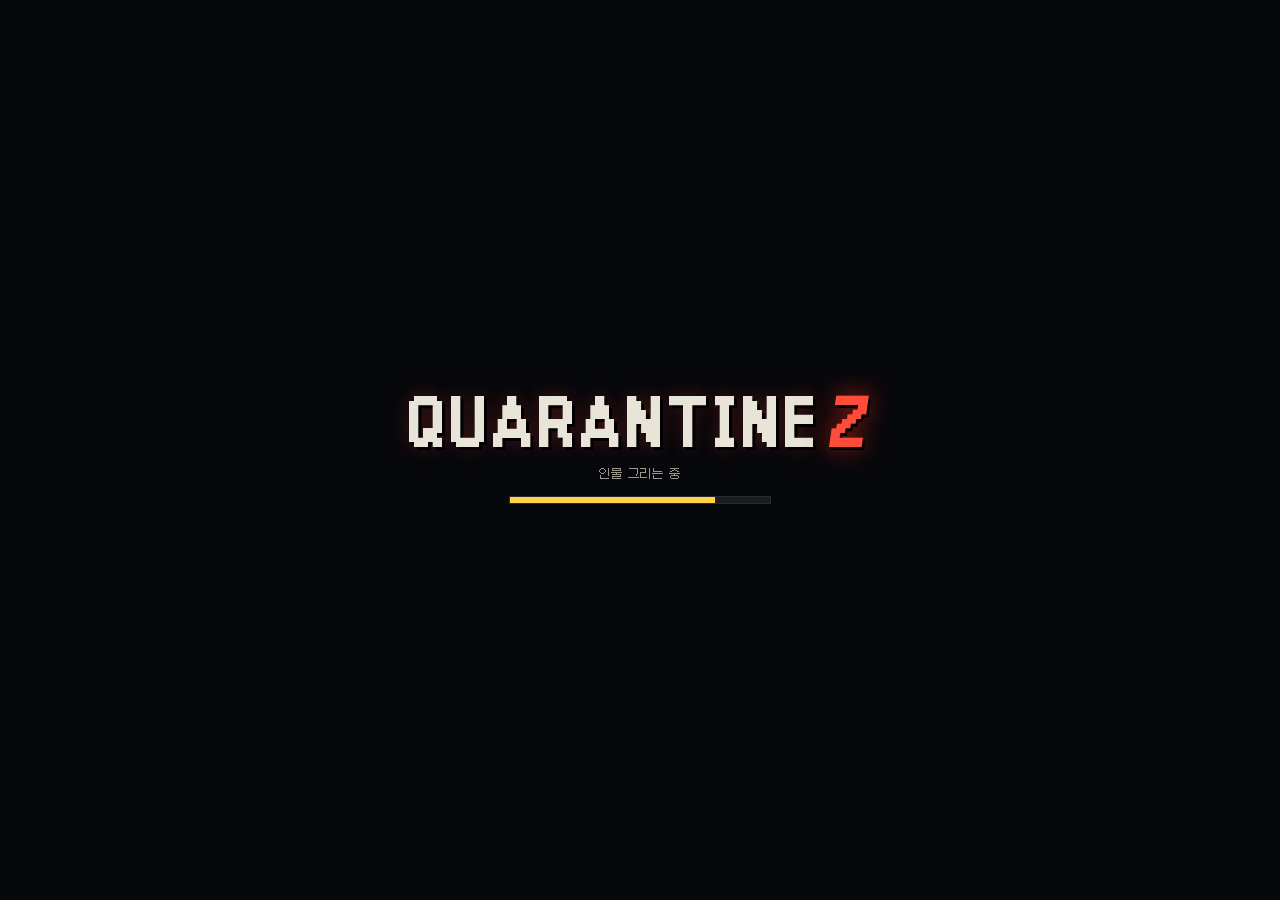
==== index.html @ 07d02645 "v7.6: 모든 맵 점검 — 안 보이던 물체(새벽 종합병원 차 · 택시 · 응급 텐트 · 링거대 · 철제 벤치, 바자르 야자수 꼭대기, 비행장 프로펠러 · 무전기 · 탄약통: 재질" ====
<!doctype html>
<html lang="ko"><head><meta charset="utf-8">
<meta http-equiv="Content-Security-Policy" content="default-src 'self'; script-src 'sha256-ugxstSlRfX4oba3NaNN/9SIKpjjkrCzX/LMWquWAkk0=' 'sha256-fxOwvOwDGDaVBva4Sv7jxhh+04JgL8CeexCtjNHgbJk=' 'sha256-OCTQBUz7Tzzp2pDwRxfL3Ok8mdTCol/XTZMGdZXjlQg='; style-src 'self' 'unsafe-inline'; img-src 'self' data: blob:; font-src 'self' data:; media-src 'self' data: blob:; connect-src 'self' https://qoavmnovajakmfwqixiu.supabase.co wss://qoavmnovajakmfwqixiu.supabase.co/realtime/v1/websocket https://0.peerjs.com wss://0.peerjs.com; worker-src 'self' blob:; object-src 'none'; base-uri 'none'; form-action 'self'">
<meta name="viewport" content="width=device-width,initial-scale=1,maximum-scale=1,user-scalable=no,viewport-fit=cover">
<meta name="apple-mobile-web-app-capable" content="yes"><meta name="mobile-web-app-capable" content="yes"><meta name="apple-mobile-web-app-status-bar-style" content="black-translucent">
<link rel="manifest" href="manifest.webmanifest"><meta name="theme-color" content="#0e0f12"><link rel="icon" type="image/png" sizes="192x192" href="icons/icon-192.png"><link rel="apple-touch-icon" href="icons/apple-touch-icon.png"><meta name="apple-mobile-web-app-title" content="QUARANTINE Z">
<title>QUARANTINE Z</title>
<style>
@font-face{font-family:'Galmuri11';src:url([data-uri]) format('woff');font-display:swap}
@font-face{font-family:'Galmuri11';font-weight:bold;src:url([data-uri]) format('woff');font-display:swap}
:root{--h:#5ab4ff;--z:#ff4b3a;--y:#ffd24a;--fg:#ece8dc;--dim:#9a968c;--pan:rgba(8,10,14,.74);--line:rgba(255,255,255,.1);--font:'Galmuri11',ui-monospace,monospace;color-scheme:dark}
html,body{height:100%;margin:0;padding:0;background:#07080c;color:var(--fg);overflow:hidden}
body{font-family:var(--font);font-size:13px;-webkit-user-select:none;user-select:none}
#app{position:fixed;inset:0;overflow:hidden}
#cv{position:absolute;inset:0;width:100%;height:100%;display:block;image-rendering:pixelated;outline:none}
.off{display:none!important}
.h{color:var(--h)}.z{color:var(--z)}
button{font-family:var(--font);font-size:14px;color:var(--fg);background:rgba(20,22,28,.85);border:1px solid rgba(255,255,255,.16);padding:9px 18px;cursor:pointer;min-width:120px;box-shadow:inset 0 -2px 0 rgba(0,0,0,.4)}
button:hover{background:rgba(60,52,30,.9);border-color:var(--y);color:#fff}
button.on{background:rgba(255,210,74,.18);border-color:var(--y);color:var(--y)}
button.big{font-size:17px;padding:12px 26px;border-color:var(--y);color:var(--y);font-weight:bold}
button.big:hover{background:var(--y);color:#111}
/* ---------- loading / title ---------- */
#load{position:absolute;inset:0;background:#07080c;display:flex;flex-direction:column;align-items:center;justify-content:center;gap:14px;z-index:50}
#loadT{color:var(--dim);font-size:12px;min-height:16px}
#loadBar{width:260px;height:6px;background:#1c1d22;border:1px solid #2a2b30}#loadFill{display:block;height:100%;width:0;background:var(--y);transition:width .2s}
.lz{font-size:56px;font-weight:bold;letter-spacing:4px;color:#e8e4d8;text-shadow:3px 3px 0 #000,0 0 18px rgba(255,60,40,.25);line-height:1}
.lz b{color:var(--z);margin-left:10px;display:inline-block;transform:skewX(-8deg);text-shadow:3px 3px 0 #000,0 0 24px rgba(255,40,20,.7)}
#menuBg{position:absolute;inset:0;background:radial-gradient(ellipse at 50% 40%,rgba(7,8,12,.15),rgba(7,8,12,.82) 75%);pointer-events:none;z-index:9}
.scr{position:absolute;inset:0;z-index:10;display:flex;flex-direction:column;align-items:center;justify-content:flex-start;gap:14px;padding:18px;box-sizing:border-box;overflow:auto}
.scr>:first-child{margin-top:auto}.scr>:last-child{margin-bottom:auto}
#pause,#help,#opts,#setup,#results{background:rgba(5,6,9,.78)}
.logo{text-align:center;margin-bottom:24px}
.ls{margin-top:12px;font-size:18px;letter-spacing:6px;color:var(--y);text-shadow:2px 2px 0 #000}
.mbtns{display:flex;flex-direction:column;gap:10px;align-items:stretch;min-width:240px}
.mbtns.row{flex-direction:row;justify-content:center;min-width:0}
.foot{margin-top:14px;color:#55534c;font-size:11px}
h2{margin:0 0 6px;font-size:22px;letter-spacing:3px;color:var(--y);text-shadow:2px 2px 0 #000}
h3{margin:0 0 10px;font-size:16px;color:var(--y)}
.setupGrid{display:grid;grid-template-columns:minmax(280px,420px) minmax(300px,460px);gap:22px;max-width:960px;width:100%}
.col{display:flex;flex-direction:column;gap:5px}
.col label,.orow label{color:var(--dim);font-size:12px;margin-top:6px}
.seg{display:flex;gap:4px;flex-wrap:wrap}.seg button{min-width:0;padding:7px 12px;font-size:13px}
.desc{margin:4px 0 0;color:#c8c4b8;font-size:12px;line-height:1.55}
.rules{margin-top:8px;background:rgba(255,255,255,.04);border:1px solid var(--line);padding:10px 12px;font-size:12px;line-height:1.6;color:#c8c4b8}
.rules ul{margin:6px 0 0;padding-left:18px}
.cards{display:flex;gap:6px;flex-wrap:wrap}
.card{width:96px;background:rgba(20,22,28,.85);border:1px solid rgba(255,255,255,.12);display:flex;flex-direction:column;align-items:center;padding:6px 4px;cursor:pointer;position:relative;gap:4px}
.card img{height:100px;image-rendering:pixelated;filter:drop-shadow(2px 2px 0 #000)}
.card span{font-size:12px}.card:hover{border-color:var(--y)}.card.on{border-color:var(--h);background:rgba(90,180,255,.13)}.card.z.on{border-color:var(--z);background:rgba(255,75,58,.13)}
.card .n{position:absolute;top:4px;left:6px;color:var(--y);font-size:11px}
.cards.wide .card{width:170px}.cards.wide .card p{margin:0;font-size:11px;color:#c8c4b8;line-height:1.45;text-align:center}.cards.wide .card small{color:var(--dim);font-size:11px}
.opts{display:flex;flex-direction:column;gap:6px;min-width:min(520px,92vw)}
.orow{display:flex;align-items:center;justify-content:space-between;gap:14px;border-bottom:1px solid var(--line);padding:6px 0}
.keys{display:grid;grid-template-columns:repeat(2,minmax(240px,1fr));gap:6px 22px;max-width:760px}
.keys div{display:flex;gap:10px;align-items:center}
kbd{font-family:var(--font);min-width:120px;display:inline-block;text-align:center;background:#1c1d22;border:1px solid #3a3b40;border-bottom-width:3px;padding:3px 6px;color:var(--y);font-size:12px}
.tbl{border-collapse:collapse;min-width:min(620px,92vw);font-size:13px}
.tbl th{color:var(--dim);font-weight:normal;text-align:left;padding:4px 10px;border-bottom:1px solid var(--line)}
.tbl td{padding:3px 10px;border-bottom:1px solid rgba(255,255,255,.04)}
.tbl tr.h td{color:#cfe6ff}.tbl tr.z td{color:#ffc4bc}.tbl tr.me td{background:rgba(255,210,74,.1)}.tbl tr.dead td{opacity:.45}.tbl i{color:var(--z);font-style:normal;font-size:10px}
.finalScore{font-size:28px;font-weight:bold;text-shadow:2px 2px 0 #000}.finalScore.sm{font-size:18px;margin-bottom:8px}
.mvp{display:flex;gap:14px;align-items:center;background:rgba(255,210,74,.08);border:1px solid rgba(255,210,74,.35);padding:8px 16px}
.mvp img{height:96px;image-rendering:pixelated}.mvp div{display:flex;flex-direction:column;gap:3px}.mvp small{color:var(--y)}.mvp b{font-size:18px}.mvp span{color:#c8c4b8;font-size:12px}
/* ---------- in-game panels ---------- */
.panel{position:absolute;left:50%;top:50%;transform:translate(-50%,-50%);z-index:8;background:rgba(8,10,14,.92);border:1px solid var(--line);padding:14px 16px;box-shadow:0 8px 30px rgba(0,0,0,.6);max-height:86vh;overflow:auto}
#buy{min-width:min(860px,96vw)}
.bwrap{display:flex;gap:10px}.cats{display:flex;flex-direction:column;gap:3px;min-width:150px}
.cat,.bi{display:flex;align-items:center;gap:8px;padding:7px 9px;background:rgba(255,255,255,.04);border:1px solid transparent;cursor:pointer}
.cat:hover,.bi:hover{border-color:var(--y)}.cat.on{background:rgba(255,210,74,.14);border-color:rgba(255,210,74,.5)}
.n{color:var(--y);font-size:11px;min-width:12px}
.items{flex:1;display:flex;flex-direction:column;gap:3px}
.bi img{height:26px;image-rendering:pixelated;width:96px;object-fit:contain;object-position:left}
.bi .ico{width:96px;color:var(--h);font-size:20px}
.bi .bn{flex:1;display:flex;flex-direction:column;gap:2px;min-width:170px}.bi small{color:var(--dim);font-size:11px}
.sbs{display:grid;grid-template-columns:repeat(2,96px);gap:2px 8px;min-width:200px}.sb{display:flex;align-items:center;gap:4px;font-size:10px;color:var(--dim)}.sb em{font-style:normal;min-width:24px}
.sb i{flex:1;height:5px;background:rgba(255,255,255,.08);display:block}.sb u{display:block;height:100%;background:linear-gradient(90deg,#c9a23a,var(--y));text-decoration:none}
.bi .c{min-width:56px;text-align:right}
.bi .c{color:#9be07a}.bi.na .c{color:#a85a50}.bi.na{opacity:.6}.bi.own .c{color:var(--h)}.bi .c small{color:var(--dim)}
/* buy menu: everything free; the three saved sets over the categories (loadout.js) */
.bfree{display:inline-block;margin-left:8px;padding:1px 7px;font-size:11px;font-weight:bold;color:#10160c;background:#9be07a;vertical-align:2px;text-shadow:none}
.lsets{display:grid;grid-template-columns:repeat(3,minmax(0,1fr));gap:8px;margin:0 0 10px}
.lset{display:flex;flex-direction:column;gap:6px;padding:7px 9px;background:linear-gradient(rgba(255,255,255,.06),rgba(255,255,255,.025));border:1px solid var(--line);border-left:2px solid rgba(255,210,74,.6)}
.lset:hover{border-color:rgba(255,210,74,.45)}
.lsh{display:flex;align-items:center;justify-content:space-between;gap:6px}.lsh b{color:var(--y);font-size:13px;letter-spacing:1px}.lsh kbd{min-width:0;padding:1px 5px;font-size:10px;border-bottom-width:2px;color:var(--dim)}
.lsi{display:flex;align-items:center;gap:7px;min-height:24px;flex-wrap:wrap}
.lsg{position:relative;display:inline-flex;align-items:center;font-style:normal}.lsg img{display:block;image-rendering:pixelated;height:auto}
.lsg.s1 img{max-width:74px}.lsg.s2 img{max-width:40px}.lsg.s3 img{max-width:40px}.lsg.lk img{opacity:.3}.lsg .lki{position:absolute;right:-5px;top:-5px;width:12px;height:12px;color:#c8a050}
.lsn{display:flex;gap:4px}.lsg.n em{font-style:normal;font-size:9px;color:var(--dim)}
.lsa{color:var(--h);font-size:15px;line-height:1}
.lsb{display:flex;gap:6px}.lsb button{min-width:0;flex:1;padding:5px 8px;font-size:12px}.lsb .lse{border-color:rgba(255,210,74,.7);color:var(--y);font-weight:bold}.lsb .lse:hover{background:var(--y);color:#111}
.hint{margin:10px 0 0;color:var(--dim);font-size:11px}
#board{min-width:min(680px,94vw)}
/* ---------- HUD ---------- */
#hud{position:absolute;inset:0;pointer-events:none;z-index:5;text-shadow:1px 1px 0 #000,0 0 3px #000}
#hTop{position:absolute;top:10px;left:50%;transform:translateX(-50%);display:flex;flex-direction:column;align-items:center;gap:2px}
#hRound{font-size:11px;color:var(--dim)}
#hScore{display:flex;align-items:center;gap:10px;background:var(--pan);border:1px solid var(--line);padding:3px 12px}
#hScore .h,#hScore .z{font-size:20px;font-weight:bold;min-width:24px;text-align:center}
#hTime{font-size:22px;font-weight:bold;min-width:70px;text-align:center;color:#fff}#hTime.low{color:var(--z);animation:blink 1s steps(2) infinite}#hTime.prep{color:var(--y)}
#hAlive{display:flex;gap:14px;font-size:11px}
#hMap{position:absolute;top:10px;left:12px;width:170px;height:170px;pointer-events:none;border-radius:50%;display:none}
#hMorale{position:absolute;top:188px;left:14px;background:var(--pan);border:1px solid rgba(90,180,255,.4);padding:4px 10px;color:var(--h);font-size:12px}
#hFeed{position:absolute;top:10px;right:12px;display:flex;flex-direction:column;align-items:flex-end;gap:3px}
.fr{display:flex;align-items:center;gap:6px;background:rgba(8,10,14,.66);padding:3px 8px;font-size:12px;border:1px solid transparent}
.fr.me{border-color:rgba(255,210,74,.55)}.fr img{height:14px;image-rendering:pixelated}
#hCenter{position:absolute;top:24%;left:0;right:0;text-align:center}
#hBig{display:inline-block;font-size:30px;font-weight:bold;letter-spacing:1px;padding:4px 14px;animation:pop .35s ease-out}
#hBig.h{color:var(--h)}#hBig.z{color:var(--z)}#hBig.w{color:#fff}#hBig.cd{color:var(--y);font-size:26px}#hBig.cd.hot{color:#ff9a3a;font-size:30px}#hBig.sm{font-size:16px;color:var(--y);opacity:.9}
@keyframes pop{0%{transform:scale(1.6);opacity:0}100%{transform:scale(1);opacity:1}}
@keyframes blink{50%{opacity:.35}}
#hNote{position:absolute;top:63%;left:50%;transform:translateX(-50%);font-size:13px;color:#e8e4d8;background:rgba(8,10,14,.6);padding:5px 12px;opacity:0;transition:opacity .3s;white-space:nowrap}
#hNote.on{opacity:1}
#hBL{position:absolute;left:16px;bottom:14px;display:flex;flex-direction:column;gap:4px;align-items:flex-start}
.vit{display:flex;align-items:center;gap:8px;background:var(--pan);border:1px solid var(--line);padding:2px 12px 2px 10px}
.vit b{color:var(--y);font-size:20px}.vit span{font-size:30px;font-weight:bold;min-width:64px}
#hAR b{color:var(--h);font-size:16px}#hAR span{font-size:20px}
.vit span.low{color:var(--z);animation:blink .6s steps(2) infinite}
#hMoney{display:none;color:#9be07a;font-size:15px;font-weight:bold;padding-left:4px}#hud.scen #hMoney{display:block}/* money: the scenario's upgrade budget only */
#hLvl{background:var(--pan);border:1px solid rgba(255,75,58,.4);padding:3px 10px;font-size:13px;color:#ffc4bc}#hLvl b{color:var(--z)}#hLvl .host{color:#fff;background:var(--z);padding:0 4px;font-size:10px}
#hud.zt .vit b{color:var(--z)}
#hBR{position:absolute;right:16px;bottom:14px;display:flex;flex-direction:column;align-items:flex-end;gap:4px}
#hWName{font-size:12px;color:var(--dim)}
#hAmmo{display:flex;align-items:baseline;gap:6px;background:var(--pan);border:1px solid var(--line);padding:2px 12px}
#hMag{font-size:34px;font-weight:bold}#hMag.low{color:var(--z)}#hRRes{font-size:16px;color:var(--dim)}
#hNades{font-size:11px;color:var(--y)}
#hSkill{background:var(--pan);border:1px solid rgba(255,75,58,.4);padding:5px 10px;font-size:12px;line-height:1.7;text-align:right}#hSkill b{color:#9be07a}
/* human skills (hskill.js): 5 Sprint · 6 Deadshot — two slots under the ammo, screen rims, red crosshair, touch buttons */
#hHsk{display:flex;gap:6px}
#hHsk .hk{position:relative;width:66px;height:50px;box-sizing:border-box;padding-top:3px;background:var(--pan);border:1px solid var(--line);display:flex;flex-direction:column;align-items:center;justify-content:center;gap:1px;color:#d8d4c8;transition:opacity .2s,border-color .2s}
#hHsk .hk i{display:block;width:22px;height:22px}#hHsk .hk svg{display:block;width:100%;height:100%}
#hHsk .hk .k{position:absolute;left:3px;top:3px}#hHsk .hk b{position:absolute;right:4px;top:3px;font-size:11px;line-height:14px;color:#fff}
#hHsk .hk em{font-style:normal;font-size:10px;line-height:12px;color:var(--dim);white-space:nowrap}
#hHsk .hk u{position:absolute;left:3px;right:3px;bottom:2px;height:3px;background:rgba(255,255,255,.08);display:none}#hHsk .hk u s{display:block;height:100%;width:0;background:currentColor}
#hHsk .hk.on u,#hHsk .hk.ex u{display:block}#hHsk .hk.on em{color:#fff}
#hHsk .sp.on{border-color:rgba(130,210,255,.85);color:#a6e4ff;box-shadow:0 0 10px rgba(110,200,255,.35)}
#hHsk .ds.on{border-color:rgba(255,75,58,.9);color:#ff6656;box-shadow:0 0 10px rgba(255,60,40,.45)}
#hHsk .hk.ex{border-color:rgba(232,163,58,.8);color:#e8a33a}#hHsk .hk.ex em{color:#ffd8a0}
#hHsk .hk.used{opacity:.35;filter:grayscale(1)}
#hHskD,#hHskE{position:absolute;inset:0;pointer-events:none;opacity:0;transition:opacity .35s}
#hHskD{background:radial-gradient(ellipse 72% 68% at 50% 50%,transparent 55%,rgba(210,18,8,.42) 100%)}#hHskD.on{opacity:1;animation:hskPulse 1.1s ease-in-out infinite}
#hHskE.sp{opacity:1;background:radial-gradient(ellipse 80% 75% at 50% 50%,transparent 60%,rgba(175,220,255,.14) 100%)}
#hHskE.ex{opacity:1;background:radial-gradient(ellipse 70% 62% at 50% 50%,transparent 38%,rgba(0,0,0,.6) 100%);animation:hskBreath 1.25s ease-in-out infinite}
@keyframes hskPulse{0%,100%{opacity:.7}50%{opacity:1}}@keyframes hskBreath{0%,100%{opacity:.45}50%{opacity:.95}}
#cross.ds i{background:#ff3a2c;box-shadow:0 0 0 1px rgba(0,0,0,.6),0 0 6px rgba(255,40,20,.85)}
.tb.tHsk{width:calc(var(--bs)*.86);height:calc(var(--bs)*.86);bottom:calc(6vh + var(--bs)*2.4)}.tb.tHsp{right:calc(3vw + var(--bs)*2.45);--hc:rgba(110,200,255,.5)}.tb.tHds{right:calc(3vw + var(--bs)*3.45);--hc:rgba(255,60,40,.5)}
.tHsk em{font-size:8px!important}#touch.zt .tHsk{display:none!important}
.tHsk.hon{background:conic-gradient(var(--hc) calc(var(--p,1)*360deg),rgba(14,16,20,.42) 0)!important}.tHsp.hon{border-color:#a6e4ff!important}.tHds.hon{border-color:#ff6656!important}
.tHsk.hex{border-color:#e8a33a!important;color:#ffd8a0!important}.tHsk.hused{opacity:calc(var(--tal,.75)*.4);filter:grayscale(1)}
html.touch #hHsk{display:none!important}
.k{display:inline-block;min-width:14px;text-align:center;border:1px solid #555;padding:0 3px;font-size:10px;color:var(--y);line-height:14px}
#cross{position:absolute;left:50%;top:50%;width:0;height:0;--g:6px}
#cross i{position:absolute;background:var(--xc,#7dff6a);box-shadow:0 0 0 1px rgba(0,0,0,.55)}
#cross .t,#cross .b{width:2px;height:8px;left:-1px}#cross .l,#cross .r{height:2px;width:8px;top:-1px}
#cross .t{bottom:var(--g)}#cross .b{top:var(--g)}#cross .l{right:var(--g)}#cross .r{left:var(--g)}
#cross .d{width:2px;height:2px;left:-1px;top:-1px}
#cross.z i{background:#ff5a4a}#cross.z .t,#cross.z .b,#cross.z .l,#cross.z .r{display:none}
#hit{position:absolute;left:50%;top:50%;opacity:0}#hit.on{opacity:1}
#hit i{position:absolute;width:9px;height:2px;background:#fff;box-shadow:0 0 0 1px rgba(0,0,0,.5)}
#hit i:nth-child(1){left:5px;top:5px;transform:rotate(45deg)}#hit i:nth-child(2){left:-14px;top:5px;transform:rotate(-45deg)}#hit i:nth-child(3){left:5px;top:-7px;transform:rotate(-45deg)}#hit i:nth-child(4){left:-14px;top:-7px;transform:rotate(45deg)}
#hit.hs i{background:var(--z)}
#scope{position:absolute;inset:0;pointer-events:none;background:radial-gradient(circle at 50% 50%,transparent 0,transparent 36vmin,rgba(0,0,0,.9) 36.3vmin,#000 38vmin);display:none}
#scope .sv{position:absolute;left:50%;top:0;bottom:0;width:1px;background:#000}#scope .sh{position:absolute;top:50%;left:0;right:0;height:1px;background:#000}
#hSpec{position:absolute;bottom:90px;left:50%;transform:translateX(-50%);text-align:center;font-size:16px;color:#fff;background:rgba(8,10,14,.55);padding:6px 16px;line-height:1.6}
#hSpec small{font-size:12px;color:#c8c4b8}
#app.locked{cursor:none}
#app.playing #cv{cursor:none}
@media (max-width:760px){.setupGrid{grid-template-columns:1fr}.lz{font-size:38px}.keys{grid-template-columns:1fr}}
#aimInfo{position:absolute;left:50%;top:calc(50% + 26px);transform:translateX(-50%);font-size:12px;white-space:nowrap;opacity:.9}
#aimInfo .bar{display:inline-block;width:46px;height:4px;background:rgba(0,0,0,.5);margin-left:6px;vertical-align:middle}#aimInfo .bar i{display:block;height:100%;background:var(--z)}

/* ---------- damage numbers ---------- */
#dmgLayer{position:absolute;inset:0;overflow:hidden}
.dn{position:absolute;left:0;top:0;font-weight:bold;font-size:17px;color:#fff3c8;white-space:nowrap;text-shadow:2px 2px 0 #000,-1px -1px 0 #000,1px -1px 0 #000,-1px 1px 0 #000;will-change:transform,opacity;letter-spacing:.5px}
.dn.big{font-size:20px}.dn.hs{color:#ff8a3a;font-size:20px}.dn.hs::after{content:' ✦';font-size:13px}
.dn.k{color:#ff4b3a;font-size:24px}.dn.k::before{content:'✖ ';font-size:14px;vertical-align:2px}
#hDmg{font-size:12px;color:var(--dim);padding-left:4px;min-height:14px}#hDmg b{color:#ffd9a0;font-size:14px}
#hWIcon{height:30px;image-rendering:pixelated;opacity:.92;filter:drop-shadow(1px 1px 0 #000)}#hWIcon.cl{height:22px}
#hRel{width:150px;height:4px;background:rgba(0,0,0,.55);border:1px solid var(--line)}#hRel i{display:block;height:100%;width:0;background:var(--y)}
.tbl tr td.dmg{color:#ffd9a0}
#scope.r{background:radial-gradient(circle at 50% 50%,transparent 0,transparent 41vmin,rgba(0,0,0,.55) 41.3vmin,rgba(0,0,0,.92) 44vmin)}
#scope.r .sv,#scope.r .sh{background:rgba(0,0,0,.75)}#scope.r .sv{top:36%;bottom:36%}#scope.r .sh{left:calc(50% - 22vmin);right:calc(50% - 22vmin)}
#scope.r::after{content:'';position:absolute;left:50%;top:50%;width:4px;height:4px;margin:-2px 0 0 -2px;background:#ff3a2a;border-radius:50%;box-shadow:0 0 6px #ff3a2a}
/* ---------- All-Clear letters ---------- */
#hNY{position:absolute;top:220px;left:14px;display:flex;gap:4px;align-items:center}
/* ---------- multiplayer ---------- */
#mp,#lobby{background:rgba(5,6,9,.8)}
.mpbox{display:flex;flex-direction:column;gap:8px;width:min(420px,92vw)}
.mpbox label,.mpset span{color:var(--dim);font-size:12px;margin-top:6px}
.mprow{display:flex;gap:6px}.mprow input{flex:1}
#mp input,#lobby input{font-family:var(--font);font-size:16px;color:var(--fg);background:rgba(0,0,0,.45);border:1px solid rgba(255,255,255,.2);padding:9px 12px;outline:none;letter-spacing:1px;user-select:text;-webkit-user-select:text}
#mp input:focus{border-color:var(--y)}#mpCode{text-transform:uppercase;letter-spacing:6px;font-weight:bold}
.mpmsg{min-height:18px;margin:2px 0 0;color:#ffb08a;font-size:12px}
/* public room list (v6.12) */
.mpwrap{display:flex;gap:18px;flex-wrap:wrap;justify-content:center;align-items:flex-start;max-width:100%}
.mppub button{flex:1}.mprow input{min-width:0}.mpnote{margin:-2px 0 0}
.mprooms{width:min(440px,92vw);display:flex;flex-direction:column;gap:6px}
.mprh{display:flex;align-items:center;justify-content:space-between;margin-top:6px}.mprh b{color:var(--dim);font-size:12px;font-weight:normal}
.mprh button.busy{opacity:.55}
.rlist{display:flex;flex-direction:column;gap:4px;max-height:min(330px,52vh);overflow:auto;overscroll-behavior:contain}
.rrow{display:grid;grid-template-columns:minmax(0,1.5fr) minmax(0,1.1fr) minmax(0,1fr) 40px 52px;align-items:center;gap:8px;padding:7px 10px;background:rgba(255,255,255,.04);border:1px solid var(--line);font-size:12px;cursor:pointer}
.rrow:hover{border-color:var(--y);background:rgba(255,210,74,.08)}
.rrow .rh{display:flex;flex-direction:column;min-width:0}.rrow b,.rrow span{overflow:hidden;text-overflow:ellipsis;white-space:nowrap}
.rrow b{color:var(--fg);font-size:13px}.rrow i{font-style:normal;color:var(--dim);font-size:10px;letter-spacing:2px}.rrow span{color:#c8c4b8}
.rrow .rn{text-align:right;color:var(--fg)}.rrow em{font-style:normal;text-align:center;font-size:11px;padding:2px 0;border:1px solid rgba(120,220,140,.5);color:#8fe0a0}
.rrow.play em{border-color:rgba(255,120,90,.5);color:#ffb08a}.rrow.full .rn{color:#ffb08a}
.rempty{margin:0;padding:14px 10px;text-align:center;color:var(--dim);font-size:12px;border:1px dashed var(--line)}.rempty.bad{color:#ffb08a}
@media (max-width:520px){.rrow{grid-template-columns:minmax(0,1.4fr) minmax(0,1fr) 36px 48px}.rrow span:nth-of-type(2){display:none}}
.mpcode{display:inline-block;margin-left:8px;padding:2px 12px;background:rgba(255,210,74,.14);border:1px solid var(--y);color:#fff;letter-spacing:6px;user-select:text;-webkit-user-select:text}
button.mini{min-width:0;padding:4px 10px;font-size:12px;vertical-align:middle}
.plist{display:flex;flex-direction:column;gap:4px}
.pl{display:flex;align-items:center;gap:8px;background:rgba(255,255,255,.04);border:1px solid var(--line);padding:4px 10px;font-size:13px}
.pl img{height:30px;image-rendering:pixelated}.pl.me{border-color:rgba(255,210,74,.5)}.pl small{color:var(--dim)}
.pl .ht{background:var(--y);color:#111;font-size:10px;padding:1px 5px}.pl em{margin-left:auto;font-style:normal;color:#9be07a;font-size:11px}
.mpset{display:grid;grid-template-columns:auto 1fr;gap:4px 10px;align-items:center}
.mpval{color:#fff;font-size:13px;padding:5px 0}
.mpwait{color:var(--y);align-self:center;font-size:13px;animation:blink 1.6s steps(2) infinite}
#hNet{position:absolute;top:12px;right:12px;transform:translateY(-2px);font-size:10px;color:#9be07a;opacity:.8;display:none;pointer-events:none}
#hFeed{top:26px!important}
.ntag{position:absolute;left:0;top:0;font-size:12px;color:#cfe6ff;white-space:nowrap;text-shadow:1px 1px 0 #000,-1px -1px 0 #000,1px -1px 0 #000,-1px 1px 0 #000;pointer-events:none}
.ntag.z{color:#ffc4bc}
.tbl .mpp{color:var(--y);font-size:9px;font-weight:normal}
#hNY b{display:inline-block;width:22px;height:22px;line-height:22px;text-align:center;font-size:14px;background:rgba(8,10,14,.6);border:1px solid rgba(255,210,74,.18);color:#4a4538}
#hNY b.on{color:#ffe08a;border-color:#ffb030;background:rgba(120,60,0,.45);text-shadow:0 0 6px #ff8a00}
#hNY small{margin-left:6px;color:var(--y);font-size:11px}


/* difficulty picker */
.diffBtn{display:flex;align-items:center;gap:10px;width:100%;padding:8px 12px;font:inherit;color:#eee;background:linear-gradient(#2a2d33,#1b1d22);border:1px solid #4a4e56;border-left:4px solid var(--dc);border-radius:3px;cursor:pointer;text-align:left}
.diffBtn:hover{border-color:#e8a33a}.diffBtn .sk{color:var(--dc);display:flex;gap:1px}.diffBtn b{flex:1}.diffBtn i{color:#e8a33a;font-style:normal}
.d0{--dc:#5cc45a}.d1{--dc:#e8c43a}.d2{--dc:#e8662e}.d3{--dc:#b04ae0}
#diffPick{position:fixed;inset:0;background:rgba(0,0,0,.6);display:flex;align-items:center;justify-content:center;z-index:60}
.dpWin{width:min(860px,94vw);background:linear-gradient(#24272d,#16181c);border:1px solid #5a5e66;box-shadow:0 0 0 1px #000,0 12px 40px rgba(0,0,0,.7);border-radius:4px;overflow:hidden}
.dpHead{display:flex;align-items:center;gap:12px;padding:9px 14px;background:linear-gradient(#3a3e46,#26292f);border-bottom:2px solid #e8a33a}
.dpHead b{font-size:16px;color:#ffd890;letter-spacing:1px}.dpHead span{flex:1;color:#9aa0a8;font-size:12px}
.dpHead .x{background:none;border:1px solid #555;color:#bbb;width:24px;height:24px;cursor:pointer;font:inherit}.dpHead .x:hover{color:#fff;border-color:#e8a33a}
.dpCards{display:grid;grid-template-columns:repeat(4,1fr);gap:10px;padding:16px}
.dpCard{position:relative;background:linear-gradient(#2c2f36,#1c1e23);border:1px solid #44484f;border-radius:3px;padding:14px 12px 12px;cursor:pointer;min-height:220px;transition:transform .12s,border-color .12s}
.dpCard:hover{transform:translateY(-3px);border-color:var(--dc)}
.dpCard .band{position:absolute;left:0;right:0;top:0;height:5px;background:var(--dc)}
.dpCard .rank{color:var(--dc);display:flex;gap:2px;margin:6px 0 10px}.dpCard .rank svg{width:20px;height:20px;filter:drop-shadow(0 0 4px var(--dc))}
.dpCard .nm{font-size:20px;color:#fff}.dpCard .en{font-size:11px;letter-spacing:3px;color:var(--dc);margin:2px 0 10px}
.dpCard ul{margin:0;padding-left:16px;color:#c8ccd2;font-size:12px;line-height:1.7}.dpCard .tip{margin-top:10px;font-size:11px;color:#8a9098}
.dpCard.on{border-color:#e8a33a;box-shadow:0 0 0 1px #e8a33a,0 0 18px rgba(232,163,58,.35) inset;background:linear-gradient(#3a3324,#1f1c16)}
.dpCard .sel{position:absolute;right:8px;bottom:8px;font-size:11px;padding:2px 8px;background:#e8a33a;color:#1a1408;border-radius:2px}
.dpFoot{display:flex;justify-content:center;gap:10px;padding:0 16px 16px}
.dpFoot button{min-width:120px;padding:8px 0;font:inherit;color:#ddd;background:linear-gradient(#3a3e46,#26292f);border:1px solid #5a5e66;border-radius:3px;cursor:pointer}
.dpFoot button.ok{color:#1a1408;background:linear-gradient(#f2b850,#c8862a);border-color:#f2c870}.dpFoot button:hover{filter:brightness(1.15)}
@media (max-width:700px){.dpCards{grid-template-columns:repeat(2,1fr)}}
.dpHead .x{flex:0 0 26px;min-width:0!important;width:26px!important;padding:0!important}
/* ---------- lobby (main menu) ---------- */
.lob{width:min(1180px,100%);display:flex;flex-direction:column;gap:12px;margin:auto 0}
.lobTop{display:flex;align-items:center;gap:16px;padding:8px 12px;background:linear-gradient(#2a2d33ee,#17191dee);border:1px solid #4a4e56;border-bottom:2px solid #e8a33a;border-radius:4px;box-shadow:0 6px 20px rgba(0,0,0,.5)}
.lobLogo{font-size:24px;font-weight:bold;letter-spacing:2px;color:#e8e4d8;text-shadow:2px 2px 0 #000;white-space:nowrap}.lobLogo b{color:var(--z);margin-left:6px;display:inline-block;transform:skewX(-8deg)}
.prof{display:flex;align-items:center;gap:8px;padding:2px 12px 2px 4px;border-left:1px solid #3a3e46;margin-left:6px}
.prof img{height:40px;image-rendering:pixelated;background:#0c0d10;border:1px solid #3a3e46}
.prof div{display:grid;grid-template-columns:auto auto;gap:3px 8px;align-items:center}.prof b{font-size:14px;color:#fff}
.lv{background:#e8a33a;color:#111;font-size:10px;font-weight:bold;padding:1px 5px;border-radius:2px;justify-self:start}
.xp{display:block;height:4px;background:#0c0d10;border:1px solid #3a3e46;grid-column:1/3;width:150px}.xp u{display:block;height:100%;background:linear-gradient(90deg,#c9802a,#ffd24a);text-decoration:none}
.tbtns{margin-left:auto;display:flex;gap:4px}
.tbtns button{min-width:0;display:flex;flex-direction:column;align-items:center;gap:3px;padding:6px 9px;font-size:11px;background:linear-gradient(#33373f,#202328);border:1px solid #4a4e56;border-radius:3px;color:#cfd3da}
.tbtns button:hover{border-color:#e8a33a;color:#ffd890;background:linear-gradient(#41444c,#2a2d33)}
.tbtns svg{width:18px;height:18px}
.mcards{display:grid;grid-template-columns:repeat(4,1fr);gap:12px}
.mc{position:relative;height:min(46vh,380px);min-height:250px;border:1px solid #4a4e56;border-radius:4px;overflow:hidden;cursor:pointer;box-shadow:0 8px 24px rgba(0,0,0,.55);transition:transform .12s,border-color .12s;background:#111}
.mc:hover{transform:translateY(-4px);border-color:#e8a33a;box-shadow:0 0 0 1px #e8a33a,0 12px 30px rgba(0,0,0,.6)}
.mc .art{position:absolute;inset:0;overflow:hidden}
.mc .art::before{content:'';position:absolute;inset:0;background:repeating-linear-gradient(-55deg,rgba(255,255,255,.035) 0 2px,transparent 2px 14px)}
.mc .art::after{content:'';position:absolute;inset:0;background:linear-gradient(transparent 45%,rgba(0,0,0,.85))}
.mc.c0 .art{background:radial-gradient(ellipse at 50% 30%,#9b3a1e,#3a140c 60%,#120606)}
.mc.c1 .art{background:radial-gradient(ellipse at 50% 30%,#3e6a2a,#17280f 60%,#070c05)}
.mc.c2 .art{background:radial-gradient(ellipse at 50% 30%,#2a5a96,#0f2038 60%,#05090f)}
.mc.c3 .art{background:radial-gradient(ellipse at 50% 30%,#7a6a3a,#2a2414 60%,#0c0a05)}
.mc img{position:absolute;image-rendering:pixelated;filter:drop-shadow(4px 4px 0 rgba(0,0,0,.6))}
.mc .a1{left:50%;bottom:58px;transform:translateX(-50%);height:68%;max-width:none}
.mc .a2{right:-6%;bottom:52px;height:52%;opacity:.85;filter:drop-shadow(4px 4px 0 rgba(0,0,0,.6)) brightness(.8)}
.mc .a3{left:-6%;bottom:54px;height:44%;opacity:.8;filter:drop-shadow(4px 4px 0 rgba(0,0,0,.6)) brightness(.75)}
.mc .a1{z-index:1}
.mc.c0 .a1{left:40%}
.mc .gun{left:50%;transform:translateX(-50%) rotate(-14deg);width:82%;height:auto}.mc .g1{top:16%}.mc .g2{top:38%;transform:translateX(-50%) rotate(8deg);width:88%}.mc .g3{top:62%;width:40%;transform:translateX(-50%) rotate(-24deg)}
.mtag{position:absolute;top:10px;left:10px;z-index:2;font-size:11px;padding:3px 8px;background:rgba(0,0,0,.6);border:1px solid rgba(255,255,255,.18);color:#ddd;border-radius:2px}
.mc .mbar{position:absolute;left:0;right:0;bottom:0;z-index:2;padding:10px 12px 12px;background:linear-gradient(#2a2d33f2,#15171bf2);border-top:2px solid #e8a33a;display:flex;flex-direction:column;gap:4px}
.mc .mbar b{font-size:18px;color:#ffd890;letter-spacing:1px;text-shadow:2px 2px 0 #000}.mc .mbar span{font-size:11px;color:#a8aeb6}
.mc.c0 .mbar{border-top-color:var(--z)}.mc.c0 .mbar b{color:#ffb08a}
.lobBot{display:grid;grid-template-columns:1.15fr 1fr 1.25fr;gap:12px}
.lp{background:linear-gradient(#23262bee,#15171bee);border:1px solid #3e424a;border-radius:4px;padding:0 0 10px;min-height:150px;display:flex;flex-direction:column}
.lpt{display:flex;align-items:center;gap:6px;padding:6px 10px;background:#2c2f36;border-bottom:1px solid #3e424a}
.lpt b{font-size:12px;color:#9aa0a8;padding:2px 8px}.lpt b.on{color:#ffd890;border-bottom:2px solid #e8a33a}.lpt small{margin-left:auto;color:#6f747c;font-size:10px}
.news{list-style:none;margin:6px 0 0;padding:0 10px;display:flex;flex-direction:column;gap:5px;font-size:12px;color:#c8ccd2}
.news em{font-style:normal;font-size:9px;font-weight:bold;padding:1px 4px;margin-right:6px;border-radius:2px}.news em.n{background:var(--z);color:#fff}.news em.u{background:#3a7bc8;color:#fff}
.recs{display:grid;grid-template-columns:repeat(4,1fr);gap:6px;padding:10px 10px 4px}
.recs div{display:flex;flex-direction:column;align-items:center;gap:4px;background:rgba(0,0,0,.25);border:1px solid #2e3138;padding:8px 2px}
.recs span{font-size:10px;color:#8a9098}.recs b{font-size:18px;color:#fff}
.lvrow{display:flex;align-items:center;gap:8px;padding:6px 10px 0;font-size:11px;color:#ffd890}.lvrow .xp{flex:1;width:auto}.lvrow small{color:#7a8088}
.mlist{display:grid;grid-template-columns:repeat(2,1fr);gap:6px;padding:8px 10px 0}
.mli{display:flex;align-items:center;gap:8px;padding:3px;background:rgba(0,0,0,.25);border:1px solid #2e3138;cursor:pointer;font-size:12px}
.mli:hover{border-color:#e8a33a}.mli.on{border-color:#e8a33a;background:rgba(232,163,58,.12)}.mli.on b{color:#ffd890}
.mthw{position:relative;background:linear-gradient(135deg,#2a2e36,#121418);overflow:hidden;flex:none}
.mthw.sm{width:64px;height:36px}.mthw.big{width:100%;aspect-ratio:16/9}
.mtph{position:absolute;inset:0;display:flex;align-items:center;justify-content:center;color:#5a5f68;font-size:10px;text-align:center}
.mthw.big .mtph{font-size:16px}
.mth{position:absolute;inset:0;width:100%;height:100%;object-fit:cover;display:none}.mth.ok{display:block}
.lob .foot{text-align:center;margin-top:0}
/* ---------- room window (create room / waiting room) ---------- */
.win.room{width:min(1020px,96vw);background:linear-gradient(#24272d,#16181c);border:1px solid #5a5e66;box-shadow:0 0 0 1px #000,0 12px 40px rgba(0,0,0,.7);border-radius:4px;overflow:hidden;margin:auto 0}
.win .dpHead span{display:flex;align-items:center;gap:6px;flex-wrap:wrap}
.wbody{display:grid;grid-template-columns:1fr 380px;gap:14px;padding:14px}
.rform{display:flex;flex-direction:column;gap:6px}
.fr{display:grid;grid-template-columns:110px 1fr;align-items:center;gap:10px;padding:5px 8px;background:rgba(0,0,0,.22);border:1px solid #2e3138}
.fr label{color:#9aa0a8;font-size:12px}
.dd,.tin{font-family:var(--font);font-size:13px;color:#eee;background:linear-gradient(#2e3138,#1d1f24);border:1px solid #4a4e56;border-radius:3px;padding:7px 30px 7px 10px;outline:none;width:100%;box-sizing:border-box}
.dd{appearance:none;-webkit-appearance:none;cursor:pointer;background-image:linear-gradient(45deg,transparent 50%,#e8a33a 50%),linear-gradient(-45deg,transparent 50%,#e8a33a 50%),linear-gradient(#2e3138,#1d1f24);background-position:calc(100% - 15px) 52%,calc(100% - 10px) 52%,0 0;background-size:5px 5px,5px 5px,100% 100%;background-repeat:no-repeat}
.dd:hover,.dd:focus,.tin:focus{border-color:#e8a33a}.dd:disabled{opacity:.75;cursor:default}
.dd option{background:#1d1f24;color:#eee}
.tin{padding-right:10px;user-select:text;-webkit-user-select:text}
.fr .diffBtn{padding:6px 10px}
.rside{display:flex;flex-direction:column;gap:8px}
.rside .rform{margin-bottom:4px}
.rprev{position:relative;border:1px solid #4a4e56;box-shadow:0 0 0 1px #000}
.rpi{position:absolute;left:0;right:0;bottom:0;padding:16px 10px 6px;background:linear-gradient(transparent,rgba(0,0,0,.85));display:flex;align-items:baseline;gap:8px}
.rpi b{font-size:16px;color:#fff;text-shadow:2px 2px 0 #000}.rpi span{font-size:11px;color:#ffd890}
.rdesc{margin:0;font-size:12px;color:#c8ccd2;line-height:1.55}
.rrule{font-size:11px;line-height:1.55;color:#a8aeb6;background:rgba(0,0,0,.25);border:1px solid #2e3138;padding:7px 9px}.rrule b{display:block;color:#ffd890;margin-bottom:2px}
.wchars{display:grid;grid-template-columns:1fr 1fr;gap:14px;padding:0 14px 14px}
.rsec{background:rgba(0,0,0,.2);border:1px solid #2e3138;padding:8px}
.rst{font-size:12px;color:#ffd890;margin-bottom:6px;display:flex;gap:8px;align-items:baseline}.rst small{color:#8a9098;font-size:11px;font-weight:normal}
.rsec .card{width:84px}.rsec .card img{height:84px}
.win .dpFoot{justify-content:flex-end;align-items:center;padding:10px 14px;border-top:1px solid #3e424a;background:#1b1d22}.win .dpFoot button.ok{min-width:170px;font-weight:bold;font-size:15px}
.dpFoot .conn{margin-right:auto;color:#7a8088;font-size:11px}
.dpFoot button svg{width:12px;height:12px;vertical-align:-1px}
.slots{display:grid;grid-template-columns:minmax(0,1fr) minmax(0,1fr);gap:6px;align-content:start}
.slot{display:flex;align-items:center;gap:8px;padding:6px 8px;min-height:50px;box-sizing:border-box;background:linear-gradient(#2a2d33,#1c1e23);border:1px solid #3e424a;font-size:13px}
.slot .no{color:#6f747c;font-size:11px;min-width:12px}
.slot img{height:40px;image-rendering:pixelated;background:#0c0d10;border:1px solid #2e3138}
.slot div{display:flex;flex-direction:column;gap:2px;flex:1;min-width:0}.slot b{white-space:nowrap;overflow:hidden;text-overflow:ellipsis}
.slot small{color:#8a9098;font-size:10px}.slot em{font-style:normal;color:#9be07a;font-size:10px}
.slot.me{border-color:#e8a33a;background:linear-gradient(#3a3324,#211e17)}
.slot .ht{background:var(--y);color:#111;font-size:10px;padding:1px 5px}.slot .rd{color:#9be07a;font-size:10px;border:1px solid #4a7a3a;padding:1px 4px}
.slot.empty{background:rgba(0,0,0,.2);border-style:dashed;color:#555a62}
@media (max-width:900px){.mcards{grid-template-columns:repeat(2,1fr)}.mc{height:220px;min-height:0}.lobBot{grid-template-columns:1fr}.wbody,.wchars{grid-template-columns:1fr}.prof .xp{width:90px}.lobTop{flex-wrap:wrap}.tbtns{margin-left:0}}
.dpHead span.mpcode{flex:none;margin:0;padding:1px 10px;font-size:15px;color:#fff}.dpHead button.mini{min-width:0!important;width:auto!important;padding:3px 8px!important;font-size:11px}
.sprev{grid-column:1/3;display:grid;grid-template-columns:240px 1fr;gap:10px;margin-top:6px;align-items:start}.sprev .rprev{grid-row:1/3}.sprev .rpi b{font-size:13px}
/* ---------- options window ---------- */
.win.opt{width:min(820px,96vw);background:linear-gradient(#24272d,#16181c);border:1px solid #5a5e66;box-shadow:0 0 0 1px #000,0 12px 40px rgba(0,0,0,.7);border-radius:4px;overflow:hidden;margin:auto 0}
.otabs{display:flex;gap:2px;padding:8px 14px 0;background:#1b1d22;border-bottom:1px solid #4a4e56}
.otabs button{min-width:0;padding:7px 16px;font-size:13px;background:linear-gradient(#2c2f36,#202328);border:1px solid #3e424a;border-bottom:none;border-radius:3px 3px 0 0;color:#9aa0a8;box-shadow:none}
.otabs button:hover{color:#fff;background:linear-gradient(#383c44,#272a30)}
.otabs button.on{color:#ffd890;background:linear-gradient(#3a3e46,#24272d);border-color:#e8a33a;position:relative;top:1px}
.obody{padding:16px 18px;min-height:280px;max-height:62vh;overflow:auto}
.og2{display:grid;grid-template-columns:1fr 1fr;gap:12px 26px}.og2>div{display:flex;flex-direction:column;gap:14px}
.osel{display:flex;flex-direction:column;gap:5px}.osel>span{color:#ffd890;font-size:12px}
.ck{display:flex;align-items:center;gap:8px;cursor:pointer;font-size:13px;color:#cfd3da}
.ck i{width:14px;height:14px;border:1px solid #6a6e76;background:#0e0f12;display:inline-flex;align-items:center;justify-content:center}
.ck.on i{border-color:#e8a33a}.ck.on i::after{content:'';width:8px;height:8px;background:#e8a33a}.ck:hover{color:#fff}
.osl{display:flex;flex-direction:column;gap:3px}.oslh{display:flex;justify-content:space-between;font-size:12px}.oslh span{color:#ffd890}.oslh b{color:#fff;font-weight:normal}
.oslf{display:flex;justify-content:space-between;color:#6f747c;font-size:10px}
.ticks{display:flex;justify-content:space-between;padding:0 6px;margin-top:-3px}.ticks i{width:1px;height:5px;background:#5a5e66}
.rng{-webkit-appearance:none;appearance:none;width:100%;height:4px;background:#0e0f12;border:1px solid #3e424a;outline:none;margin:8px 0 4px}
.rng::-webkit-slider-thumb{-webkit-appearance:none;width:10px;height:18px;background:linear-gradient(#f2f2f2,#bfc3ca);border:1px solid #000;cursor:pointer}
.rng::-moz-range-thumb{width:10px;height:18px;background:linear-gradient(#f2f2f2,#bfc3ca);border:1px solid #000;border-radius:0;cursor:pointer}
.xprev{position:relative;height:70px;background:linear-gradient(#3a4048,#22262c);border:1px solid #3e424a}
.xprev i{position:absolute;left:50%;top:50%;background:var(--xc);box-shadow:0 0 0 1px rgba(0,0,0,.55)}
.xprev .t,.xprev .b{width:2px;height:8px;margin-left:-1px}.xprev .l,.xprev .r{height:2px;width:8px;margin-top:-1px}
.xprev .t{margin-top:calc(-1 * var(--g) - 8px)}.xprev .b{margin-top:var(--g)}.xprev .l{margin-left:calc(-1 * var(--g) - 8px)}.xprev .r{margin-left:var(--g)}.xprev .d{width:2px;height:2px;margin:-1px 0 0 -1px}
.onote{margin:18px 0 0;color:#8a9098;font-size:11px}
.ktbl{width:100%;border-collapse:collapse;font-size:12px;margin-bottom:12px}
.ktbl th{text-align:left;color:#ffd890;font-weight:normal;padding:5px 8px;background:#2c2f36;border-bottom:1px solid #4a4e56}
.ktbl td{padding:4px 8px;border-bottom:1px solid #26292f;color:#cfd3da}.ktbl tr:nth-child(odd) td{background:rgba(255,255,255,.02)}
.ktbl td:last-child{width:180px}.ktbl kbd{min-width:0}
.rrule ul{margin:4px 0 0;padding-left:16px}
.win.opt .dpFoot button{min-width:96px}
@media (max-width:700px){.og2{grid-template-columns:1fr}.otabs{flex-wrap:wrap}}
/* small landscape screens (phones): compact menus */
@media (max-height:520px){
  .lob{gap:8px}.lobTop{padding:4px 8px}.lobLogo{font-size:18px}.prof img{height:30px}.tbtns button{padding:4px 8px}.tbtns svg{width:14px;height:14px}
  .mc{height:auto;min-height:0;aspect-ratio:3/2.4}.mc .mbar{padding:6px 8px}.mc .mbar b{font-size:14px}.mc .mbar span{display:none}.mtag{font-size:9px;top:6px;left:6px}
  .lobBot{display:none}.lob .foot{display:none}
  .wbody{padding:8px;gap:8px}.fr{padding:3px 6px}.dd,.tin{padding:5px 26px 5px 8px}.wchars{padding:0 8px 8px;gap:8px}.rsec .card{width:64px}.rsec .card img{height:60px}
  .obody{min-height:0;padding:10px 12px}.win .dpFoot{padding:6px 10px}
  .dpCards{grid-template-columns:repeat(4,1fr)!important}.dpCard ul{display:none}
}
@media (max-height:520px) and (orientation:landscape){
  .mcards{grid-template-columns:repeat(4,1fr)!important;gap:8px}
  .mc{height:calc(100vh - 120px)!important;min-height:150px!important;aspect-ratio:auto}
  .lobTop{flex-wrap:nowrap!important}.tbtns{margin-left:auto!important}.prof .xp{width:80px}
  .scr{padding:8px}
}

/* ---------- touch controls (mobile v2) ---------- */
html.touch{--bs:calc(clamp(46px,14vh,70px)*var(--tsz,1));--gap:clamp(6px,2vh,12px)}
#touch{position:absolute;inset:0;z-index:7;pointer-events:none;touch-action:none;-webkit-user-select:none;user-select:none;-webkit-touch-callout:none}
#touch.off{display:none}
#touch .tzone{position:absolute;top:0;bottom:0;pointer-events:auto;touch-action:none}
#touch .tzL{left:0;width:40%;top:22%}#touch .tzR{right:0;width:60%}
.tstick{position:absolute;left:calc(var(--bs)*.4 + 9vw);bottom:calc(var(--bs)*.4 + 6vh);width:calc(var(--bs)*1.9);height:calc(var(--bs)*1.9);transform:translate(0,0);border-radius:50%;
  border:2px solid rgba(255,255,255,.28);background:radial-gradient(circle,rgba(255,255,255,.06),rgba(10,12,16,.28));pointer-events:none;opacity:calc(var(--tal,.75)*.8)}
.tstick.held{opacity:var(--tal,.75)}
.tstick.act{margin:calc(var(--bs)*-.95) 0 0 calc(var(--bs)*-.95);opacity:var(--tal,.75)}
.tstick i{position:absolute;left:50%;top:50%;width:44%;height:44%;margin:-22% 0 0 -22%;border-radius:50%;background:rgba(255,255,255,.6);box-shadow:0 2px 8px rgba(0,0,0,.4)}
.tb{position:absolute;pointer-events:auto;touch-action:none;min-width:0!important;padding:0!important;border-radius:50%;width:var(--bs);height:var(--bs);display:flex;flex-direction:column;align-items:center;justify-content:center;gap:1px;
  background:rgba(14,16,20,.42)!important;border:2px solid rgba(255,255,255,.32)!important;color:#fff!important;font-size:11px!important;font-weight:bold;box-shadow:0 2px 6px rgba(0,0,0,.35)!important;opacity:var(--tal,.75);-webkit-tap-highlight-color:transparent;transition:transform .06s}
.tb.on{background:rgba(232,163,58,.5)!important;border-color:#ffd890!important;transform:scale(.93)}.tb.lat{border-color:#e8a33a!important;color:#ffd890!important;background:rgba(232,163,58,.25)!important}
.tb svg{width:46%;height:46%}.tb em{font-style:normal;font-size:9px;opacity:.85;line-height:1}
/* right thumb: fire in the middle of an arc */
.tFire{right:calc(3vw + var(--bs)*.55);bottom:calc(6vh + var(--bs)*.55);width:calc(var(--bs)*1.45);height:calc(var(--bs)*1.45);border-color:rgba(255,130,100,.75)!important;background:rgba(60,18,12,.38)!important}
.tFire svg{width:52%;height:52%}
.tAlt{right:calc(3vw + var(--bs)*2.25);bottom:calc(6vh + var(--bs)*1.25)}
.tRel{right:calc(3vw + var(--bs)*2.15);bottom:calc(6vh + var(--bs)*.05);width:calc(var(--bs)*.82);height:calc(var(--bs)*.82)}
.tJump{right:calc(3vw + var(--bs)*.1);bottom:calc(6vh + var(--bs)*2.15)}
.tDuck{right:calc(3vw + var(--bs)*1.3);bottom:calc(6vh + var(--bs)*2.35);width:calc(var(--bs)*.86);height:calc(var(--bs)*.86)}
.tSkill{right:calc(3vw + var(--bs)*2.6);bottom:calc(6vh + var(--bs)*2.35);display:none!important;border-color:rgba(255,90,70,.75)!important}
#touch.zt .tSkill{display:flex!important}#touch.zt .tRel{display:none!important}
.tFireL{left:calc(2vw + var(--bs)*.2);top:28%;width:calc(var(--bs)*.95);height:calc(var(--bs)*.95);border-color:rgba(255,130,100,.6)!important}
#touch.nolf .tFireL{display:none!important}
/* weapon slots */
.tbar{position:absolute;left:50%;bottom:6px;transform:translateX(-50%);display:flex;gap:6px;pointer-events:none}
.tbar .ws{position:relative;border-radius:8px;width:calc(var(--bs)*1.25);height:calc(var(--bs)*.72);padding:2px!important;opacity:var(--tal,.75)}
.tbar .ws img{max-width:86%;max-height:56%;image-rendering:pixelated;filter:drop-shadow(1px 1px 0 #000)}
.tbar .ws em{position:absolute;right:4px;top:2px;color:var(--y)}.tbar .ws .am{font-style:normal;font-size:11px;color:#fff;line-height:1.1}
.tbar .ws.cur{border-color:#ffd890!important;background:rgba(232,163,58,.28)!important;opacity:1}
/* top right: shop / light / score / pause */
.ttop{position:absolute;top:6px;right:8px;display:flex;gap:6px;pointer-events:none}
.ttop .tb{position:static;width:calc(var(--bs)*.72);height:calc(var(--bs)*.72);border-radius:10px}
.ttop .tBuy,.ttop .tZsel{width:calc(var(--bs)*1.1);flex-direction:row;gap:4px}.ttop .tBuy svg,.ttop .tZsel svg{width:34%}.ttop em{font-size:11px!important}
#touch .tZsel,#touch .tNV{display:none!important}#touch.zt .tZsel,#touch.zt .tNV{display:flex!important}#touch.zt .tBuy,#touch.zt .tLight{display:none!important}
/* target under the crosshair (aim assist): a ring */
.tlock{position:absolute;left:50%;top:50%;width:46px;height:46px;margin:-23px 0 0 -23px;border-radius:50%;border:2px solid rgba(255,90,70,.0);transition:border-color .1s,transform .1s;transform:scale(1.25);pointer-events:none}
.tlock.on{border-color:rgba(255,90,70,.75);transform:scale(1)}
.tClose{right:10px;top:10px;display:none!important;font-size:18px!important;opacity:1;width:calc(var(--bs)*.8);height:calc(var(--bs)*.8)}
#touch.ov{z-index:20}#touch.ov>*{display:none!important}#touch.ov .tClose{display:flex!important}
#touch.dead>.tb:not(.tFire),#touch.dead .tbar{display:none!important}#touch.dead .ttop{display:flex}#touch.dead .ttop .tb{display:none!important}#touch.dead .ttop .tScore,#touch.dead .ttop .tPause{display:flex!important}.ttop .tFree{display:none}#touch.dead.spc .ttop .tFree{display:flex!important}#touch.fcam .ttop .tFree{background:rgba(90,180,255,.45)}
.trot{display:none}
@media (orientation:portrait){html.touch .trot{display:flex;position:fixed;inset:0;z-index:60;align-items:center;justify-content:center;background:rgba(5,6,9,.94);color:#ffd890;font-size:16px;pointer-events:auto;text-align:center;padding:20px;flex-direction:column;gap:18px}}
.trot p{margin:0}.trotb{pointer-events:auto;font:inherit;font-weight:700;font-size:16px;padding:14px 22px;border-radius:10px;border:2px solid #ffd890;background:#3a2a10;color:#ffd890}.trotb:active{background:#5a4318}
/* touch HUD: status top-left beside the radar, kill feed under the top buttons, ammo lives in the weapon bar */
html.touch #hMap{width:clamp(80px,24vh,120px);height:clamp(80px,24vh,120px);top:6px;left:6px}
html.touch #hBL{left:calc(clamp(80px,24vh,120px) + 14px);top:6px;bottom:auto;flex-direction:row;flex-wrap:wrap;align-items:center;gap:4px;transform:scale(.8);transform-origin:top left;max-width:46vw}
html.touch #hDmg{display:none}
html.touch #hFeed{top:calc(var(--bs)*.72 + 14px)!important;transform:scale(.8);transform-origin:top right}
html.touch #hBR{right:50%;bottom:calc(var(--bs)*.72 + 14px);transform:translateX(50%) scale(.8);transform-origin:bottom center;align-items:center}
html.touch #hWIcon,html.touch #hWName,html.touch #hAmmo{display:none!important}
html.touch #hNote{top:30%;font-size:12px;white-space:normal;max-width:70vw;text-align:center}
html.touch #hSpec{bottom:calc(var(--bs)*1.4)}
html.touch #cross{transform:scale(1.15)}
/* touch buy menu: chips + big cards */
html.touch #buy{min-width:0;width:min(96vw,980px);padding:10px 12px}
.mbh{display:flex;align-items:center;gap:10px;margin:0 50px 6px 0}.mbh b{font-size:16px;color:var(--y)}.mbh small{color:var(--dim);font-size:11px;margin-left:auto}
.mcats{display:flex;gap:6px;overflow-x:auto;padding-bottom:6px;scrollbar-width:none}.mcats::-webkit-scrollbar{display:none}
.mcats button{min-width:0;flex:none;padding:8px 14px;font-size:13px;border-radius:16px}
.mitems{display:grid;grid-template-columns:repeat(auto-fill,minmax(140px,1fr));gap:8px;max-height:calc(92vh - 110px);overflow-y:auto;padding-top:4px}
.lsets.m{gap:6px;margin-bottom:6px}.lsets.m .lset{padding:5px 7px;gap:4px}.lsets.m .lsb button{min-height:32px;padding:4px 6px}.lsets.m~.mitems{max-height:calc(92vh - 196px)}
.mbi{display:flex;flex-direction:column;align-items:center;justify-content:center;gap:4px;padding:10px 6px;background:rgba(255,255,255,.05);border:1px solid rgba(255,255,255,.12);border-radius:8px;min-height:84px;text-align:center}
.mbi img{height:30px;max-width:100%;image-rendering:pixelated}.mbi .ico{font-size:24px;color:var(--h)}.mbi b{font-size:13px}.mbi .c{color:#9be07a;font-size:13px;font-weight:bold}
.mbi:active{border-color:var(--y);background:rgba(255,210,74,.15)}.mbi.na{opacity:.45}.mbi.own{border-color:rgba(90,180,255,.6)}.mbi.own .c{color:var(--h)}
html.touch #zsel .cards.wide .card{width:clamp(120px,22vw,170px)}
/* touch menus: bigger targets */
html.touch .mbtns button{padding:14px 26px;font-size:16px}
html.touch .dd,html.touch .tin{min-height:40px;font-size:14px}
html.touch .ck{min-height:36px}
html.touch .otabs button{padding:10px 16px}

/* ---------- mobile polish ---------- */
.scr{-webkit-overflow-scrolling:touch;overscroll-behavior:contain}
html.touch,html.touch body{touch-action:manipulation;-webkit-touch-callout:none;-webkit-tap-highlight-color:transparent}
html.touch .scr{touch-action:pan-y;padding:max(8px,env(safe-area-inset-top)) max(10px,env(safe-area-inset-right)) max(8px,env(safe-area-inset-bottom)) max(10px,env(safe-area-inset-left))}
html.touch .dpHead .x{flex:0 0 40px!important;width:40px!important;height:40px!important;font-size:18px}
html.touch button.mini,html.touch .dpHead button.mini{min-height:36px;padding:6px 12px!important}
html.touch .rng{height:8px;margin:14px 0 8px}
html.touch .rng::-webkit-slider-thumb{width:26px;height:30px;border-radius:4px}
html.touch .rng::-moz-range-thumb{width:26px;height:30px}
html.touch .ck i{width:20px;height:20px}html.touch .ck.on i::after{width:12px;height:12px}
html.touch .card{min-height:44px}
html.touch .mc:hover,html.touch .mc:active{transform:none}html.touch .mc:active{border-color:#e8a33a}
html.touch .tbtns button{min-width:44px;min-height:44px}
html.touch #diffPick{align-items:flex-start;overflow:auto;padding:8px 0}
html.touch .dpWin{margin:auto}
html.touch .dpCard{cursor:pointer}
html.touch #board{max-height:90vh;overflow:auto}
/* touch guide (options → 조작법) */
.tguide{display:grid;grid-template-columns:repeat(auto-fill,minmax(220px,1fr));gap:8px}
.tguide div{display:flex;gap:10px;align-items:center;background:rgba(0,0,0,.22);border:1px solid #2e3138;padding:8px 10px;font-size:12px;color:#cfd3da;line-height:1.45}
.tguide b{flex:none;min-width:58px;text-align:center;color:#ffd890;font-size:12px;border:1px solid #4a4e56;border-radius:14px;padding:4px 6px}

/* ---------- zombie scenario ---------- */
#hScen{position:absolute;top:66px;left:50%;transform:translateX(-50%);display:none;text-align:center;white-space:nowrap}
#hScen .ln{display:inline-block;background:var(--pan);border:1px solid var(--line);padding:3px 12px;font-size:13px;color:#d8d4c8}
#hScen .ln b{color:#fff;font-size:15px}#hScen .ln b.z{color:var(--z)}
#hScen .sclv svg{width:12px;height:11px;fill:#ff4a3a;vertical-align:-1px;margin:0 1px}#hScen .sclv i svg{fill:#4a3a3a}
html.touch #hud.scen #hCenter{top:36%}html.touch #hud.scen #hNote{top:58%}
#hScen .boss{display:none;margin:6px auto 0;width:min(460px,64vw)}
#hScen .boss span{display:block;font-size:12px;color:#ffb0a0;letter-spacing:2px;margin-bottom:2px}
#hScen .boss i{display:block;height:12px;background:rgba(0,0,0,.6);border:1px solid rgba(255,90,70,.6);padding:1px}
#hScen .boss u{display:block;height:100%;background:linear-gradient(90deg,#8a1408,#ff4a2a);text-decoration:none;transition:width .15s}
#hud.scen #hRound,#hud.scen #hSH,#hud.scen #hSZ{display:none}
#scPick{min-width:min(640px,94vw);padding:0;z-index:9}
#scPick .dpHead em{font-style:normal;color:#ffd890}
.scBoxes{display:grid;grid-template-columns:repeat(3,1fr);gap:10px;padding:14px}
.scBox{position:relative;display:flex;flex-direction:column;align-items:center;gap:6px;padding:18px 8px 12px;background:linear-gradient(#3a3424,#24201a);border:2px solid #6a5a34;border-radius:6px;cursor:pointer;text-align:center;min-height:150px;transition:transform .1s,border-color .1s}
.scBox .lid{position:absolute;left:-2px;right:-2px;top:-2px;height:12px;background:repeating-linear-gradient(45deg,#c8a42a 0 8px,#2a2418 8px 16px);border-radius:6px 6px 0 0;opacity:.85}
.scBox .ic{font-size:34px;color:#ffd890;margin-top:6px;line-height:1}.scBox b{font-size:15px;color:#fff}.scBox small{font-size:11px;color:#c8c4b8;line-height:1.4}
.scBox .no{position:absolute;right:7px;top:15px;font-size:11px;color:var(--y);border:1px solid #6a5a34;padding:0 4px}
.scBox:hover{border-color:#ffd890;transform:translateY(-2px)}.scBox.on{border-color:#9be07a;background:linear-gradient(#2e4a24,#1a2a16)}.scBox.na{opacity:.35;pointer-events:none}
.scUp{display:flex;align-items:center;gap:10px;padding:10px 14px;border-top:1px solid #3a3e46;font-size:13px;color:#c8c4b8}
.scUp span{flex:1}.scUp b{color:#ffd890}.scUp small{color:#9be07a}.scUp button{min-width:90px}
.fr .fixv{color:#c8c4b8;font-size:13px}
html.touch #hScen{top:calc(var(--bs)*.72 + 10px);transform:translateX(-50%) scale(.85);transform-origin:top center}
html.touch #hScen .boss{width:min(420px,50vw)}
html.touch #scPick .scBoxes{gap:8px;padding:10px}
html.touch .scBox{min-height:112px;padding:14px 6px 10px}html.touch .scBox .no{display:none}
html.touch .scUp button{min-height:44px}

/* ---------- phones: menus scroll, window buttons stay in reach ---------- */
/* a window taller than the screen used to be squeezed to the screen height and clipped (overflow:hidden on a flex item):
   it keeps its height now and the screen scrolls */
.scr>*{flex-shrink:0}
.win.room,.win.opt{overflow:visible;overflow:clip}
@media (max-height:560px){
  .win .dpHead{position:sticky;top:0;z-index:3;box-shadow:0 -14px 0 0 #1c1e23}
  .win .dpFoot{position:sticky;bottom:0;z-index:3;box-shadow:0 14px 0 0 #1b1d22,0 -8px 16px rgba(0,0,0,.6)}
  .rdesc{display:none}
  .obody{max-height:none}
}
@media (max-height:560px) and (orientation:landscape){
  .wbody{grid-template-columns:minmax(0,1fr) minmax(0,40%)}
  .wchars{grid-template-columns:1fr 1fr}
  .sprev{grid-template-columns:1fr}.sprev .rprev{grid-row:auto}
}
/* range sliders: the whole bar height is the touch target */
html.touch .rng{height:30px;margin:4px 0 2px;border:none;background:linear-gradient(#0e0f12,#0e0f12) center/100% 6px no-repeat;box-shadow:none}
html.touch .rng::-webkit-slider-thumb{margin-top:0}

/* fullscreen: options row + toast when the page may not go fullscreen */
.fsrow{display:flex;align-items:center;gap:10px;margin:10px 0 2px}.fsrow button{min-width:120px}.fsrow span{opacity:.7;font-size:12px}
#fsToast{position:fixed;left:50%;top:18px;transform:translate(-50%,-12px);background:rgba(10,12,16,.92);color:#fff;border:1px solid rgba(255,255,255,.18);padding:9px 14px;border-radius:8px;font-size:13px;z-index:9999;opacity:0;pointer-events:none;transition:opacity .25s,transform .25s;max-width:90vw;text-align:center}
#fsToast.on{opacity:1;transform:translate(-50%,0)}

/* patch notes */
.lpt .pplus{margin-left:auto;width:20px;height:20px;line-height:16px;padding:0;font-size:15px;font-weight:bold;border-radius:3px;background:#3a3e46;border:1px solid #555a64;color:#ffd890;cursor:pointer}
.lpt .pplus:hover{background:#4a4f59}
#patchWin{position:fixed;inset:0;z-index:9000;background:rgba(0,0,0,.6);display:flex;align-items:center;justify-content:center;padding:12px}
#patchWin .pwin{width:min(560px,100%);max-height:100%;display:flex;flex-direction:column;background:#23262c;border:1px solid #4a4e58;box-shadow:0 10px 40px #000}
#patchWin .pwh{display:flex;align-items:center;justify-content:space-between;padding:10px 14px;background:#2c2f36;border-bottom:2px solid #e8a33a;font-size:15px;color:#ffd890}
#patchWin .pwh button{width:32px;height:32px;font-size:20px;line-height:1;padding:0;background:#3a3e46;border:1px solid #555a64;color:#fff;cursor:pointer}
#patchWin .pwb{overflow-y:auto;-webkit-overflow-scrolling:touch;padding:6px 14px 14px;font-size:13px;color:#c8ccd2}
#patchWin section{padding:10px 0;border-bottom:1px solid #353941}#patchWin section:last-child{border:0}
#patchWin h3{margin:0 0 6px;display:flex;align-items:baseline;gap:10px;font-size:15px;color:#fff}#patchWin h3 time{font-size:11px;color:#8a8f98;font-weight:normal}
#patchWin ul{list-style:none;margin:0;padding:0;display:flex;flex-direction:column;gap:5px}#patchWin li{line-height:1.45}
#patchWin em{font-style:normal;font-size:9px;font-weight:bold;padding:1px 4px;margin-right:6px;border-radius:2px;color:#fff}
#patchWin em.n{background:var(--z)}#patchWin em.u{background:#3a7bc8}#patchWin em.f{background:#4a8a4a}

.tbtns .tpatch{display:none}.tbtns .tpatch .pb{font-size:18px;line-height:1;color:#ffd890}
@media (max-height:560px){.tbtns .tpatch{display:flex}}
#patchWin .pwh button{width:36px!important;min-width:0!important;flex:none;height:32px}
.lpt .pplus{width:22px!important;min-width:0!important;height:22px!important;flex:none;margin-left:auto}

/* graphics presets */
.gpre{display:flex;align-items:center;gap:8px;margin:10px 0 2px;flex-wrap:wrap}.gpre span{opacity:.75;font-size:12px;margin-right:4px}.gpre button{min-width:84px}.gpre button.on{border-color:#e8a33a;color:#ffd890}

/* landscape-lock button: phones (touch layout) only */
html:not(.touch) .rotbtn{display:none!important}

/* end-of-round card */
#hRRes{position:absolute;left:50%;top:21%;transform:translateX(-50%);min-width:min(460px,92vw);max-width:94vw;background:rgba(8,10,14,.82);border:1px solid rgba(255,255,255,.12);
  border-radius:6px;padding:10px 14px;font-size:13px;color:#ddd;pointer-events:none;animation:rresIn .45s ease-out;box-shadow:0 8px 30px rgba(0,0,0,.5)}
#hRRes.off{display:none}
@keyframes popIn{from{opacity:0;transform:translateY(12px) scale(.97)}to{opacity:1;transform:none}}/* (a window centred by its flex parent) */
@keyframes rresIn{from{opacity:0;transform:translate(-50%,12px)}to{opacity:1;transform:translate(-50%,0)}}
#hRRes .rhd{display:flex;justify-content:space-between;align-items:baseline;gap:12px;border-bottom:2px solid currentColor;padding-bottom:5px;margin-bottom:8px}
#hRRes .rhd.h{color:var(--h)}#hRRes .rhd.z{color:var(--z)}#hRRes .rhd b{font-size:17px}#hRRes .rhd span{font-size:12px;color:#bbb}
#hRRes .rmvps{display:flex;gap:8px;margin-bottom:8px}#hRRes .rmvps:empty{display:none}
#hRRes .rmvp{flex:1;display:flex;gap:8px;align-items:center;padding:5px 8px;border:1px solid;border-radius:4px;min-width:0}
#hRRes .rmvp.h{border-color:rgba(120,180,255,.45);background:rgba(80,140,255,.08)}#hRRes .rmvp.z{border-color:rgba(255,110,90,.45);background:rgba(255,80,60,.08)}
#hRRes .rmvp img{height:44px;image-rendering:pixelated}#hRRes .rmvp div{display:flex;flex-direction:column;min-width:0}
#hRRes .rmvp small{font-size:10px;color:var(--y)}#hRRes .rmvp b{font-size:14px;white-space:nowrap;overflow:hidden;text-overflow:ellipsis}#hRRes .rmvp span{font-size:11px;color:#bbb}
#hRRes .rtbl{width:100%;border-collapse:collapse}#hRRes .rtbl th{font-weight:normal;color:#888;text-align:left;font-size:11px;padding:2px 6px}
#hRRes .rtbl td{padding:2px 6px;border-top:1px solid rgba(255,255,255,.05)}#hRRes .rtbl td:nth-child(n+3),#hRRes .rtbl th:nth-child(n+3){text-align:right}
#hRRes .rrw{display:flex;align-items:center;gap:6px;margin-top:8px;padding:6px 8px;border-top:1px solid rgba(255,210,74,.25);background:rgba(255,210,74,.07);border-radius:4px;font-size:13px;color:#e8e2cf}
#hRRes .rrw b{color:#ffd24a}#hRRes .rrw small{margin-left:auto;font-size:11px;color:#a49c84;white-space:nowrap}
#hRRes .rtbl tr.me td{background:rgba(255,210,74,.12)}#hRRes .f{font-size:11px}#hRRes .f.h{color:var(--h)}#hRRes .f.z{color:var(--z)}#hRRes .f.d{color:#888}
@media (max-height:520px){#hRRes{top:13%;font-size:11px;padding:6px 10px}#hRRes .rmvp img{height:32px}#hRRes .rtbl td{padding:1px 5px}}

/* supply crate marker on screen */
.supMk{position:absolute;transform:translate(-50%,-100%);padding:1px 6px;font-size:11px;font-weight:bold;color:#ffd04a;background:rgba(10,8,4,.55);border:1px solid rgba(255,208,74,.6);border-radius:3px;pointer-events:none;white-space:nowrap;text-shadow:0 1px 2px #000}
.supMk::after{content:'';position:absolute;left:50%;bottom:-6px;margin-left:-4px;border:4px solid transparent;border-top-color:rgba(255,208,74,.8)}
/* shooting range record (range.js) */
#hRange{position:absolute;left:14px;top:254px;width:214px;background:rgba(8,10,14,.62);border-left:3px solid #e8c21a;padding:8px 10px 7px;font-size:12px;color:#d8d6ce;pointer-events:none;display:none}
#hRange .rgT{font-weight:700;color:#e8c21a;letter-spacing:.06em;margin-bottom:5px;display:flex;justify-content:space-between;align-items:baseline;gap:6px}
#hRange .rgT small{color:#b8b6ae;font-weight:400;letter-spacing:0;white-space:nowrap;overflow:hidden;text-overflow:ellipsis;max-width:116px}
#hRange .rgR{display:flex;align-items:baseline;gap:6px;padding:2px 0;border-top:1px solid rgba(255,255,255,.06)}
#hRange .rgR span{flex:0 0 66px;color:#8f8d86}
#hRange .rgR b{color:#f0eee6;font-weight:700;white-space:nowrap}
#hRange .rgR b.big{font-size:20px;color:#ffd9a0}
#hRange .rgR small{margin-left:auto;color:#8f8d86;white-space:nowrap}
#hRange .rgK{margin-top:6px;color:#8f8d86;font-size:11px}
#hRange kbd{display:inline-block;min-width:14px;padding:0 3px;margin:0 2px 0 6px;border:1px solid #6a6860;border-radius:3px;color:#e8e4d8;font:11px/14px monospace;text-align:center}
#hRange .rgK kbd:first-child{margin-left:0}
html.touch #hRange{top:calc(var(--bs)*.72 + 14px);transform:scale(.82);transform-origin:top left}
html.touch #hRange .rgK{display:none}
/* ===== coins, shop and account (shop.js) ===== */
.ci{display:inline-block;width:13px;height:13px;border-radius:50%;vertical-align:-2px;margin-right:4px;flex:none;background:radial-gradient(circle at 35% 32%,#fff6c0 0,#f6cf3a 38%,#d39a12 72%,#9a6a06 100%);box-shadow:inset 0 0 0 1px #8a5c04,0 0 4px rgba(255,200,60,.35)}
#qzToast{position:fixed;left:50%;bottom:9%;transform:translate(-50%,10px);z-index:9600;background:rgba(14,16,20,.92);border:1px solid #e8a33a;color:#ffe7b0;font-size:13px;padding:8px 16px;border-radius:3px;opacity:0;transition:opacity .25s,transform .25s;pointer-events:none;white-space:nowrap}
#qzToast.on{opacity:1;transform:translate(-50%,0)}
/* lobby top bar */
.accChip{display:flex;align-items:center;gap:4px}
.accChip button{display:flex;align-items:center;gap:5px;font:inherit;font-size:12px;padding:6px 10px;background:linear-gradient(#33373f,#202328);border:1px solid #4a4e56;border-radius:3px;color:#e6e2d6;cursor:pointer;white-space:nowrap}
.accChip button:hover{border-color:#e8a33a;color:#ffd890}
.accChip .acoin b{color:#ffd24a;font-size:14px}.accChip svg{width:14px;height:14px}
.accChip .alog{background:linear-gradient(#5a4310,#3a2a08);border-color:#c8901e;color:#ffe2a0}
.accChip .aname span{max-width:110px;overflow:hidden;text-overflow:ellipsis}
.tbtns .tshop{background:linear-gradient(#5a4310,#33260a)!important;border-color:#c8901e!important;color:#ffe2a0!important}
.tbtns .tshop:hover{background:linear-gradient(#6e5214,#44320c)!important}
/* the shop window */
#shopWin{position:fixed;inset:0;z-index:9000;background:rgba(0,0,0,.66);display:flex;align-items:center;justify-content:center;padding:10px}
#shopWin .swin{width:min(1080px,100%);height:min(680px,100%);display:flex;flex-direction:column;background:#1e2126;border:1px solid #4a4e58;box-shadow:0 12px 50px #000}
#shopWin .swh{display:flex;align-items:center;gap:10px;padding:8px 12px;background:linear-gradient(#2e3138,#24272d);border-bottom:2px solid #e8a33a}
#shopWin .swh>b{font-size:17px;color:#ffd890;letter-spacing:.04em}#shopWin .swh>small{color:#8a8f98;font-size:11px;letter-spacing:.2em}
#shopWin .sgap{flex:1}
#shopWin .scoin{display:flex;align-items:center;padding:5px 10px;background:#141619;border:1px solid #5a4a20;border-radius:3px}#shopWin .scoin b{color:#ffd24a;font-size:15px}
#shopWin .sacc{display:flex;align-items:center;gap:6px;font:inherit;font-size:12px;padding:6px 10px;background:#2c3036;border:1px solid #4a4e58;border-radius:3px;color:#e6e2d6;cursor:pointer}
#shopWin .sacc svg{width:14px;height:14px}#shopWin .sacc.hl{background:linear-gradient(#5a4310,#3a2a08);border-color:#c8901e;color:#ffe2a0}
#shopWin .sacc span{max-width:120px;overflow:hidden;text-overflow:ellipsis;white-space:nowrap}
#shopWin .soff{font-size:12px;color:#c8a860;padding:4px 8px;border:1px dashed #6a5a30;border-radius:3px}
#shopWin .sx{width:34px;height:32px;font-size:20px;line-height:1;padding:0;background:#3a3e46;border:1px solid #555a64;color:#fff;cursor:pointer}
#shopWin .stabs{display:flex;align-items:center;gap:8px;padding:6px 10px;border-bottom:1px solid #33373e;background:#1a1d21}
#shopWin .stl{display:flex;gap:3px;overflow-x:auto;flex:1;scrollbar-width:thin}
#shopWin .stl button{font:inherit;font-size:12px;padding:6px 11px;white-space:nowrap;background:#262a30;border:1px solid #3a3e46;color:#b8bcc4;cursor:pointer;border-radius:2px}
#shopWin .stl button.on{background:#3a2e12;border-color:#e8a33a;color:#ffd890}
#shopWin .sfil{display:flex;align-items:center;gap:5px;font-size:12px;color:#9a968c;white-space:nowrap;cursor:pointer}
#shopWin .sbody{flex:1;display:flex;min-height:0}
#shopWin .sgrid{flex:1;overflow-y:auto;padding:10px;display:grid;grid-template-columns:repeat(auto-fill,minmax(148px,1fr));gap:7px;align-content:start;-webkit-overflow-scrolling:touch}
#shopWin .sc{position:relative;display:flex;flex-direction:column;gap:4px;padding:8px 8px 7px;background:linear-gradient(#2a2e34,#22252a);border:1px solid #383c44;border-radius:3px;cursor:pointer;min-width:0}
#shopWin .sc:hover{border-color:#6a6e78}#shopWin .sc.on{border-color:#e8a33a;box-shadow:0 0 0 1px #e8a33a inset;background:linear-gradient(#34301e,#26241a)}
#shopWin .sci{height:40px;display:flex;align-items:center;justify-content:center;background:#16181b;border-radius:2px}
#shopWin .sci img{max-height:30px;max-width:92%;image-rendering:pixelated}
#shopWin .sc b{font-size:12px;color:#ece8dc;white-space:nowrap;overflow:hidden;text-overflow:ellipsis}
#shopWin .scp{display:flex;align-items:center;font-size:12px;min-height:16px}
#shopWin .scp .pr{color:#ffd24a;display:flex;align-items:center}#shopWin .scp .pr.poor{color:#c07a60}
#shopWin .scp em,.sdet em{font-style:normal;font-size:10px;font-weight:bold;padding:1px 6px;border-radius:2px;color:#fff;letter-spacing:.03em}
#shopWin .bf{background:#3f7a3a}#shopWin .bo{background:#2f6aa8}#shopWin .bc{background:#5a5e66}
#shopWin .sc.own,#shopWin .sc.free{background:linear-gradient(#262d2a,#202522)}
#shopWin .sc.on.own,#shopWin .sc.on.free{background:linear-gradient(#34301e,#26241a)}
#shopWin .nyb{position:absolute;top:4px;right:4px;font-style:normal;font-size:9px;font-weight:bold;color:#ffe08a;background:#7a2a14;padding:0 4px;border-radius:2px;z-index:1}
#shopWin .sempty{color:#8a8f98;font-size:13px;padding:20px}
#shopWin .sdet{width:290px;flex:none;overflow-y:auto;padding:12px 14px;border-left:1px solid #33373e;background:#191b1f;display:flex;flex-direction:column;gap:8px}
#shopWin .sdi{height:92px;display:flex;align-items:center;justify-content:center;background:radial-gradient(ellipse at 50% 60%,#2e3238,#141619);border:1px solid #33373e;border-radius:3px}
#shopWin .sdi img{max-height:58px;max-width:94%;image-rendering:pixelated}
#shopWin .sdet h4{margin:2px 0 0;font-size:17px;color:#fff;display:flex;flex-direction:column;gap:2px}#shopWin .sdet h4 small{font-size:11px;color:#8a8f98;font-weight:normal}
#shopWin .sinfo{font-size:12px;color:#b8b4a8}
#shopWin .sdet .sbs{display:flex;flex-direction:column;gap:5px}#shopWin .sdet .sb{display:flex;align-items:center;gap:8px;font-size:11px}
#shopWin .sdet .sb em{width:34px;color:#9a968c;font-style:normal}#shopWin .sdet .sb i{flex:1;height:7px;background:#2a2d33;display:block}
#shopWin .sdet .sb u{display:block;height:100%;background:linear-gradient(90deg,#c88a1e,#ffd24a)}
#shopWin .sdesc{margin:0;font-size:12px;color:#a8acb4;line-height:1.5}
#shopWin .sbuy{margin-top:auto;display:flex;flex-direction:column;gap:7px;padding-top:6px}
#shopWin .sbb{display:flex;align-items:center;justify-content:center;gap:4px;font:inherit;font-size:15px;padding:10px 12px;background:linear-gradient(#d29a22,#9a6a0c);border:1px solid #ffd060;color:#1c1406;font-weight:bold;border-radius:3px;cursor:pointer}
#shopWin .sbb:hover{background:linear-gradient(#e8ae30,#b07a10)}#shopWin .sbb span{font-size:14px}
#shopWin .sbb:disabled{background:#33363c;border-color:#4a4e56;color:#8a8e96;cursor:default}
#shopWin .sbb .ci{width:15px;height:15px}
#shopWin .sbx2{font:inherit;font-size:13px;padding:8px 12px;background:#2c3036;border:1px solid #4a4e58;color:#d0d4da;border-radius:3px;cursor:pointer}
#shopWin .sbr{display:flex;gap:6px}#shopWin .sbr .sbb{flex:1}
#shopWin .sbq{font-size:13px;color:#ffe2a0;line-height:1.4}
#shopWin .sbp{display:flex;align-items:center;font-size:16px;color:#ffd24a}
#shopWin .sbn{font-size:12px;color:#b8b4a8;line-height:1.45}#shopWin .sbn.ok{color:#9be07a}#shopWin .sbn.bad{color:#e0886a}
#shopWin .sbm{font-size:12px;padding:6px 8px;border-radius:2px}#shopWin .sbm.ok{background:#1e3320;color:#a8e89a}#shopWin .sbm.bad{background:#3a1e1a;color:#f0a090}
#shopWin .sfoot{padding:7px 12px;font-size:11px;color:#8a8f98;border-top:1px solid #33373e;background:#1a1d21;line-height:1.4}
@media (max-width:720px){#shopWin .sdet{width:220px}#shopWin .sgrid{grid-template-columns:repeat(auto-fill,minmax(112px,1fr))}}
@media (max-height:520px){#shopWin{padding:4px}#shopWin .sfoot{display:none}#shopWin .swh{padding:5px 10px}#shopWin .sdi{height:64px}#shopWin .sci{height:30px}#shopWin .sci img{max-height:24px}}
@media (max-width:560px){#shopWin .sbody{flex-direction:column}#shopWin .sdet{width:auto;border-left:0;border-top:1px solid #33373e;max-height:46%}}
/* the account window */
#accWin{position:fixed;inset:0;z-index:9100;background:rgba(0,0,0,.66);display:flex;align-items:center;justify-content:center;padding:10px}
#accWin .awin{width:min(380px,100%);max-height:100%;overflow-y:auto;background:#1e2126;border:1px solid #4a4e58;box-shadow:0 12px 50px #000}
#accWin .awh{display:flex;align-items:center;justify-content:space-between;padding:9px 12px;background:linear-gradient(#2e3138,#24272d);border-bottom:2px solid #e8a33a}
#accWin .awh b{font-size:15px;color:#ffd890}#accWin .awh button{width:32px;height:30px;font-size:19px;line-height:1;padding:0;background:#3a3e46;border:1px solid #555a64;color:#fff;cursor:pointer}
#accWin .atabs{display:flex;border-bottom:1px solid #33373e}
#accWin .atabs button{flex:1;font:inherit;font-size:13px;padding:9px;background:#1a1d21;border:0;border-bottom:2px solid transparent;color:#9a968c;cursor:pointer}
#accWin .atabs button.on{color:#ffd890;border-bottom-color:#e8a33a;background:#22252a}
#accWin .awb{padding:14px;display:flex;flex-direction:column;gap:10px}
#accWin label{display:flex;flex-direction:column;gap:4px;font-size:12px;color:#b8b4a8}#accWin label small{color:#7a7e86}
#accWin input{font:inherit;font-size:14px;padding:9px 10px;background:#121417;border:1px solid #3a3e46;color:#f0ece0;border-radius:3px;outline:none;user-select:text;-webkit-user-select:text}
#accWin input:focus{border-color:#e8a33a}
#accWin .ago{font:inherit;font-size:15px;font-weight:bold;padding:10px;background:linear-gradient(#d29a22,#9a6a0c);border:1px solid #ffd060;color:#1c1406;border-radius:3px;cursor:pointer}
#accWin .ago:disabled{opacity:.6;cursor:default}
#accWin .alink{font:inherit;font-size:12px;background:none;border:0;color:#9ab8e8;cursor:pointer;padding:2px;text-decoration:underline}#accWin .alink.red{color:#e8907a}
#accWin .arow{display:flex;justify-content:space-between}
#accWin .anote{margin:0;font-size:12px;color:#b8b4a8;line-height:1.5;display:flex;align-items:center;flex-wrap:wrap}#accWin .anote.big{font-size:13px;color:#e6e2d6}
#accWin .amsg{font-size:12px;padding:7px 9px;border-radius:2px}#accWin .amsg.ok{background:#1e3320;color:#a8e89a}#accWin .amsg.bad{background:#3a1e1a;color:#f0a090}
#accWin .aor{display:flex;align-items:center;gap:8px;font-size:11px;color:#7a7e86}#accWin .aor:before,#accWin .aor:after{content:'';flex:1;height:1px;background:#33373e}
#accWin .aso{display:flex;flex-direction:column;gap:6px}
#accWin .ao{font:inherit;font-size:13px;padding:9px;border-radius:3px;cursor:pointer;border:1px solid #4a4e58;background:#2a2d33;color:#e6e2d6}
#accWin .ao b{display:inline-block;width:18px}#accWin .ao.google{background:#f2f2f2;color:#222;border-color:#ccc}#accWin .ao.kakao{background:#fee500;color:#191600;border-color:#d8c400}
#accWin .aguest{font:inherit;font-size:12px;padding:8px;background:transparent;border:1px dashed #4a4e58;color:#9a968c;border-radius:3px;cursor:pointer}
#accWin .ame{display:flex;flex-direction:column;gap:8px}
#accWin .amc{display:flex;align-items:center;gap:4px;font-size:24px}#accWin .amc b{color:#ffd24a}#accWin .amc small{font-size:12px;color:#9a968c;margin-left:4px}#accWin .amc .ci{width:20px;height:20px}
#accWin .ams{display:grid;grid-template-columns:1fr 1fr;gap:4px 10px;font-size:12px;color:#9a968c}#accWin .ams b{color:#ece8dc}
/* in a match: guns you do not own; the coins on the results screen */
.bi.lk{opacity:.5;cursor:not-allowed}.bi.lk .c{display:flex;flex-direction:column;align-items:flex-end;color:#c8a050!important}.bi.lk .c small{display:flex;align-items:center;color:#c8a050}
.lki{width:14px;height:14px}
#buy .bcoin{display:inline-flex;align-items:center;margin-left:10px;font-size:11px;color:#c8a860;font-weight:normal}
.coinRes{display:flex;align-items:center;justify-content:center;flex-wrap:wrap;gap:8px;margin:8px auto 4px;padding:9px 14px;max-width:560px;background:linear-gradient(#2e2610,#1e1a0c);border:1px solid #8a6a1e;border-radius:3px;font-size:14px;color:#ffe7b0}
.coinRes b{color:#ffd24a;font-size:18px}.coinRes small{color:#c8b080}.coinRes .crh{color:#c8b080;font-size:12px;display:inline-flex;align-items:center}
.coinRes button{font:inherit;font-size:12px;padding:5px 12px;background:linear-gradient(#d29a22,#9a6a0c);border:1px solid #ffd060;color:#1c1406;font-weight:bold;border-radius:3px;cursor:pointer;pointer-events:auto}
#shopWin button,#accWin button,.accChip button,.coinRes button{min-width:0;box-shadow:none}
#shopWin .sx,#accWin .awh button{flex:none;width:34px}
#shopWin .stl button{flex:none}
@media (max-width:900px){.accChip .aname span{display:none}.accChip button{padding:5px 7px}.tbtns button{padding:4px 6px}}
@media (max-height:520px){#shopWin .sdesc{display:none}#shopWin .sdet{gap:6px;padding:8px 10px}#shopWin .sdet h4{font-size:15px}#shopWin .sbuy{position:sticky;bottom:-8px;background:#191b1f;padding:6px 0 8px}#shopWin .sbb{padding:8px 10px}}
/* ===== the All-Clear lucky pouch (shop.js) ===== */
.fi{display:inline-block;width:12px;height:12px;margin-right:4px;vertical-align:-1px;transform:rotate(45deg) scale(.86);background:linear-gradient(135deg,#ff7a5a,#c8231a 55%,#7a0c08);border:1px solid #f2c230;box-shadow:0 0 4px rgba(255,90,60,.4);flex:none}
.tbtns .tshop{position:relative}.tshop .dot,#shopWin .spages .dot{position:absolute;top:3px;right:3px;width:8px;height:8px;border-radius:50%;background:#ff3a2a;box-shadow:0 0 6px #ff3a2a}
#shopWin .scoin.frg b{color:#ff9a7a}
#shopWin .spages{display:flex;gap:2px;padding:6px 10px 0;background:#1a1d21;border-bottom:1px solid #3a3e46}
#shopWin .spages button{position:relative;flex:none;font:inherit;font-size:13px;padding:8px 16px;background:#22252a;border:1px solid #3a3e46;border-bottom:0;color:#a8acb4;border-radius:3px 3px 0 0;cursor:pointer}
#shopWin .spages button.on{background:#2c2410;color:#ffd890;border-color:#e8a33a}
#shopWin .spages button.gp.on{background:linear-gradient(#5a1410,#2c0c08);border-color:#e85a3a;color:#ffd8b0}
#shopWin .bgS,#shopWin .bgA{color:#1c1406!important}#shopWin .bgS{background:linear-gradient(#ffe27a,#d29a22)}#shopWin .bgA{background:linear-gradient(#d8a8ff,#8a4ad8);color:#fff!important}
#shopWin em.sm{margin-left:auto;padding:0 5px}
#shopWin .sc.tS.gacha,#shopWin .sc.tS.own{border-color:#8a6a1e}#shopWin .sc.tA.gacha,#shopWin .sc.tA.own{border-color:#5e3a8a}
#shopWin .sc.gacha{background:linear-gradient(#2c2226,#221c20)}
#shopWin .sdi.tS{background:radial-gradient(ellipse at 50% 60%,#5a4210,#141619);border-color:#8a6a1e}#shopWin .sdi.tA{background:radial-gradient(ellipse at 50% 60%,#3e2a5a,#141619);border-color:#5e3a8a}
#shopWin .sbb.red{background:linear-gradient(#d8402e,#8e1a10);border-color:#ff9a6a;color:#fff3e0}
#shopWin .scp .pr.fr{color:#ff9a7a}#shopWin .scp .pr.fr.poor{color:#a86a5a}
#shopWin .sbx2 .fi{width:10px;height:10px}
/* the pouch page */
#shopWin .gwrap{flex:1;display:flex;min-height:0}
#shopWin .gleft{width:340px;flex:none;display:flex;flex-direction:column;align-items:center;gap:10px;padding:14px;background:radial-gradient(ellipse at 50% 30%,#3a1410,#16100e 70%);border-right:1px solid #33373e;overflow-y:auto}
#shopWin .gbtns{width:100%;display:flex;flex-direction:column;gap:7px}
#shopWin .gbr{display:flex;gap:7px}
#shopWin .gbtn{flex:1;display:flex;flex-direction:column;align-items:center;gap:2px;font:inherit;padding:9px 6px;border-radius:4px;cursor:pointer;background:linear-gradient(#d8402e,#8e1a10);border:1px solid #ff9a6a;color:#fff3e0}
#shopWin .gbtn b{font-size:15px}#shopWin .gbtn span{display:flex;align-items:center;font-size:13px;color:#ffe2a0}#shopWin .gbtn small{font-size:10px;color:#ffd0b0}
#shopWin .gbtn.ten{background:linear-gradient(#e8b030,#9a6a0c);border-color:#ffe080;color:#1c1406}#shopWin .gbtn.ten span{color:#3a2604}#shopWin .gbtn.ten small{color:#4a3008}
#shopWin .gbtn.free{flex:none;font-size:14px;font-weight:bold;background:linear-gradient(#4aa83a,#1e5e16);border-color:#a8f080;animation:gfree 1.4s ease-in-out infinite}
@keyframes gfree{0%,100%{box-shadow:0 0 0 rgba(140,255,100,0)}50%{box-shadow:0 0 14px rgba(140,255,100,.55)}}
#shopWin .gbtn.big{flex:none;font-size:14px;padding:12px}
#shopWin .gbtn:disabled{background:#33363c;border-color:#4a4e56;color:#8a8e96;cursor:default;animation:none}#shopWin .gbtn:disabled span,#shopWin .gbtn:disabled small{color:#7a7e86}
#shopWin .glinks{display:flex;gap:6px;margin-top:auto}#shopWin .glinks button{font:inherit;font-size:12px;padding:5px 12px;background:#2a2d33;border:1px solid #4a4e58;color:#c8ccd2;border-radius:3px;cursor:pointer}
#shopWin .gright{flex:1;overflow-y:auto;padding:12px 14px;display:flex;flex-direction:column;gap:12px}
#shopWin .gt{display:inline-flex;align-items:center;justify-content:center;width:24px;height:22px;font-size:13px;font-weight:bold;border-radius:3px}
#shopWin .gt.tS{background:linear-gradient(#ffe27a,#d29a22);color:#2a1a04}#shopWin .gt.tA{background:linear-gradient(#d8a8ff,#8a4ad8);color:#fff}
#shopWin .gnote{font-size:11px;color:#8a8f98;line-height:1.5}
/* the pull */
#gFx{position:fixed;inset:0;z-index:9300;background:radial-gradient(ellipse at 50% 45%,rgba(60,14,10,.94),rgba(6,4,4,.97));display:flex;align-items:center;justify-content:center;overflow:hidden}
#gFx .gstage{display:flex;flex-direction:column;align-items:center;gap:14px;width:100%;padding:12px}
#gFx .gpz .pz{height:min(240px,42vh);filter:drop-shadow(0 10px 30px rgba(255,90,40,.45))}
#gFx .gpz.shake{animation:gshake .5s ease-in-out infinite}
@keyframes gshake{0%,100%{transform:rotate(0)}20%{transform:rotate(-9deg) translateY(-4px)}40%{transform:rotate(8deg)}60%{transform:rotate(-6deg) translateY(-2px)}80%{transform:rotate(5deg)}}
#gFx .gpz.burst{animation:gburst .5s ease-in forwards}
@keyframes gburst{0%{transform:scale(1)}40%{transform:scale(1.18) rotate(-4deg)}100%{transform:scale(1.6);opacity:0}}
#gFx .gflash{position:absolute;inset:0;pointer-events:none;background:radial-gradient(circle at 50% 45%,rgba(255,255,255,.95),rgba(255,255,255,0) 60%);animation:gfl .9s ease-out forwards}
#gFx .gflash.tS{background:radial-gradient(circle at 50% 45%,rgba(255,230,120,1),rgba(255,180,40,.5) 30%,rgba(255,160,0,0) 65%)}
#gFx .gflash.tA{background:radial-gradient(circle at 50% 45%,rgba(230,190,255,1),rgba(160,90,240,.5) 30%,rgba(140,60,220,0) 65%)}
@keyframes gfl{0%{opacity:0;transform:scale(.4)}25%{opacity:1}100%{opacity:0;transform:scale(1.4)}}
#gFx .gcap{font-size:15px;color:#ffd8b0}#gFx .gcap.bad{color:#f0a090}
#gFx .gcards{display:flex;flex-wrap:wrap;justify-content:center;gap:12px;max-width:900px}
#gFx .ten .gcards{display:grid;grid-template-columns:repeat(5,minmax(0,140px));gap:10px}
#gFx .gcard{width:170px;height:230px;perspective:800px;animation:gcin .35s ease-out backwards;animation-delay:calc(var(--i)*40ms)}
#gFx .ten .gcard{width:auto;height:min(200px,34vh)}
@keyframes gcin{from{opacity:0;transform:translateY(24px) scale(.9)}}
#gFx .gin{position:relative;width:100%;height:100%;transform-style:preserve-3d;transition:transform .45s cubic-bezier(.3,.7,.3,1.2)}
#gFx .gcard.open .gin{transform:rotateY(180deg)}
#gFx .gback,#gFx .gfront{position:absolute;inset:0;backface-visibility:hidden;-webkit-backface-visibility:hidden;border-radius:6px;display:flex;flex-direction:column;align-items:center;justify-content:center;gap:6px;padding:8px;text-align:center}
#gFx .gback{background:repeating-linear-gradient(45deg,#8e1a10 0 8px,#a8241a 8px 16px);border:2px solid #f2c230}#gFx .gback .mini{height:60%;opacity:.95}
#gFx .gfront{transform:rotateY(180deg);background:linear-gradient(#2a2d33,#1a1c20);border:2px solid #5a5e66;color:#ece8dc}
#gFx .gfront b{font-size:15px;line-height:1.2}#gFx .gfront span{font-size:12px;color:#b8b4a8}#gFx .gfront small{color:#8a8f98}
#gFx .gci{height:56px;display:flex;align-items:center;justify-content:center}#gFx .gci img{max-width:96%;max-height:48px;image-rendering:pixelated}
#gFx .gci.big .ci{width:40px;height:40px}#gFx .gci.big .fi{width:30px;height:30px}
#gFx .gcard.tS .gfront{background:radial-gradient(ellipse at 50% 35%,#6a4a10,#1e1608 75%);border-color:#ffd24a;box-shadow:0 0 22px rgba(255,200,60,.65)}
#gFx .gcard.tA .gfront{background:radial-gradient(ellipse at 50% 35%,#4a2a6e,#16101e 75%);border-color:#c08aff;box-shadow:0 0 18px rgba(170,110,255,.55)}
#gFx .gcard.tS.open .gfront{animation:gsglow 1.6s ease-in-out .45s infinite}
@keyframes gsglow{0%,100%{filter:brightness(1)}50%{filter:brightness(1.25)}}
#gFx .gtg{font-weight:bold;font-size:12px!important;padding:1px 8px;border-radius:2px}#gFx .gtg.tS{background:#ffd24a;color:#2a1a04!important}#gFx .gtg.tA{background:#a86af0;color:#fff!important}
#gFx .gnew{position:absolute;top:6px;left:6px;font-style:normal;font-size:10px;font-weight:bold;background:#ff3a2a;color:#fff;padding:1px 5px;border-radius:2px}
#gFx .gpit{position:absolute;top:6px;right:6px;font-style:normal;font-size:10px;background:#3a2a0a;color:#ffd24a;border:1px solid #ffd24a;padding:0 4px;border-radius:2px}
#gFx .gbar{display:flex;gap:10px;min-height:42px}
#gFx button{font:inherit;min-width:0;box-shadow:none;cursor:pointer;border-radius:4px}
#gFx .gok{font-size:15px;padding:9px 28px;background:linear-gradient(#e8b030,#9a6a0c);border:1px solid #ffe080;color:#1c1406;font-weight:bold}
#gFx .gagain{display:flex;align-items:center;gap:4px;font-size:14px;padding:9px 18px;background:linear-gradient(#d8402e,#8e1a10);border:1px solid #ff9a6a;color:#fff3e0}
#gFx .gskip{font-size:13px;padding:8px 18px;background:rgba(0,0,0,.4);border:1px solid #6a5a50;color:#d8c8b8}
@media (max-width:720px),(max-height:520px){#gFx .ten .gcards{grid-template-columns:repeat(5,minmax(0,1fr));width:min(96vw,640px);gap:6px}#gFx .ten .gcard{height:min(150px,36vh)}#gFx .gfront b{font-size:11px}#gFx .gci{height:36px}#gFx .gci img{max-height:30px}#gFx .gcard{width:140px;height:190px}}
/* odds and history */
#gPop{position:fixed;inset:0;z-index:9200;background:rgba(0,0,0,.55);display:flex;align-items:center;justify-content:center;padding:10px}
#gPop .gpw{width:min(440px,100%);max-height:100%;display:flex;flex-direction:column;background:#1e2126;border:1px solid #4a4e58;box-shadow:0 12px 50px #000}
#gPop .awh{display:flex;align-items:center;justify-content:space-between;padding:9px 12px;background:linear-gradient(#2e3138,#24272d);border-bottom:2px solid #e8a33a}#gPop .awh b{color:#ffd890}
#gPop .awh button{width:32px;height:30px;min-width:0;padding:0;font-size:18px;background:#3a3e46;border:1px solid #555a64;color:#fff;box-shadow:none;cursor:pointer}
#gPop .gpb{overflow-y:auto;padding:10px 14px;font-size:12px;color:#c8ccd2}
#gPop .grt{width:100%;border-collapse:collapse}#gPop .grt td{padding:4px 6px;border-bottom:1px solid #2c2f35}#gPop .grt td:nth-child(2){text-align:right;white-space:nowrap}
#gPop .grt tr.h td{padding-top:9px;font-weight:bold;color:#ece8dc;border-bottom:1px solid #4a4e58}#gPop .grt tr.h.tS td{color:#ffd24a}#gPop .grt tr.h.tA td{color:#c08aff}
#gPop .grt tr.own td{color:#6a6e76}#gPop .grt small{color:#7a7e86}
#gPop .grt.hist td:nth-child(3){text-align:right}#gPop .grt b.tS{color:#ffd24a}#gPop .grt b.tA{color:#c08aff}
#gPop .grl{margin:10px 0 0;padding-left:18px;line-height:1.6;color:#a8acb4}#gPop .gload{padding:16px;text-align:center;color:#8a8f98}
.bi.lk .c small.gb{color:#e07a5a}.bi.lk .c small.gb.gs,.mbi.lk .c small.gb.gs{color:#b48cff}
/* ---------- the All-Clear decoder bingo ---------- */
#shopWin .bwrap .gleft{background:radial-gradient(ellipse at 50% 26%,#16304a,#0d1015 72%);width:300px}
#shopWin .bdec{height:118px;display:flex;align-items:center;justify-content:center}
#shopWin .bdec .dz{height:112px;filter:drop-shadow(0 8px 16px rgba(60,160,255,.25));animation:gbob 2.8s ease-in-out infinite}
#shopWin .bdec.roll .dz{animation:gshake .35s ease-in-out infinite}
@keyframes gbob{0%,100%{transform:translateY(0) rotate(-2deg)}50%{transform:translateY(-5px) rotate(2deg)}}
#shopWin .bnum{width:100%;display:flex;flex-direction:column;align-items:center;padding:6px 8px 4px;background:linear-gradient(#0c0f13,#161a20);border:1px solid #3a4250;border-radius:4px}
#shopWin .bnum small{font-size:11px;color:#9aa4b2}
#shopWin .bnum b{font-size:42px;line-height:1.05;color:#f4f6f8;letter-spacing:2px;font-variant-numeric:tabular-nums;text-shadow:0 0 12px rgba(120,200,255,.35)}
#shopWin .bnum b.hit{color:#ffd24a;text-shadow:0 0 16px rgba(255,200,60,.7);animation:bnpop .35s ease-out}
@keyframes bnpop{0%{transform:scale(1.5)}100%{transform:scale(1)}}
#shopWin .gbtn.skip{background:linear-gradient(#4a505a,#2a2e34);border-color:#7a808a}
#shopWin .bstat{width:100%;display:flex;flex-wrap:wrap;justify-content:center;gap:4px 12px;font-size:12px;color:#a8b0bc}#shopWin .bstat b{color:#fff}
#shopWin .btools{width:100%;display:flex;gap:6px}
#shopWin .btools button,#shopWin .bq button{flex:1;font:inherit;font-size:12px;padding:6px 8px;background:#26303c;border:1px solid #4a5868;color:#d8e2ee;border-radius:3px;cursor:pointer}
#shopWin .btools button small{color:#8ab4e0}#shopWin .btools button:disabled{opacity:.45;cursor:default}
#shopWin .bq{width:100%;font-size:12px;color:#ffd8b0;text-align:center;display:flex;flex-direction:column;gap:6px}#shopWin .bq div{display:flex;gap:6px}
#shopWin .bright{align-items:center;--bs:50px}
#shopWin .bboard{display:grid;grid-template-columns:repeat(7,var(--bs));grid-auto-rows:var(--bs);gap:4px;padding:10px;background:linear-gradient(#1a2230,#11161e);border:1px solid #34404e;border-radius:6px;box-shadow:inset 0 0 24px rgba(0,0,0,.5)}
#shopWin .bc{position:relative;display:flex;align-items:center;justify-content:center;background:linear-gradient(#6c9ad6,#2f5592);border:1px solid #9cc4f0;border-radius:4px;box-shadow:inset 0 1px 0 rgba(255,255,255,.35),0 2px 3px rgba(0,0,0,.4)}
#shopWin .bc span{font-size:calc(var(--bs)*.38);font-weight:bold;color:#fff;text-shadow:0 1px 2px rgba(0,0,0,.6);font-variant-numeric:tabular-nums}
#shopWin .bc.mk{background:linear-gradient(#3a4a60,#1e2838);border-color:#5a6a80}#shopWin .bc.mk span{color:#9aa8ba}
#shopWin .bc i{position:absolute;inset:12%;border:3px solid #ff3a2a;border-radius:50%;box-shadow:0 0 6px rgba(255,60,40,.6),inset 0 0 6px rgba(255,60,40,.4);transform:rotate(-12deg)}
#shopWin .bc i::after{content:'';position:absolute;left:28%;top:18%;width:24%;height:46%;border:solid #ff3a2a;border-width:0 3px 3px 0;transform:rotate(40deg)}
#shopWin .bc.last i{animation:bstamp .38s cubic-bezier(.3,1.6,.5,1) both}
@keyframes bstamp{0%{transform:scale(2.4) rotate(-40deg);opacity:0}100%{transform:scale(1) rotate(-12deg);opacity:1}}
#shopWin .bc.last{outline:2px solid #ffd24a;outline-offset:1px}
#shopWin .bc.lw{animation:blw .9s ease-in-out 2}
@keyframes blw{0%,100%{box-shadow:0 0 0 rgba(255,210,74,0)}50%{box-shadow:0 0 16px 4px rgba(255,210,74,.9);background:linear-gradient(#ffe27a,#d29a22)}}
#shopWin .bc.hl{outline:2px solid #8ae0ff;outline-offset:1px}
#shopWin .brw{position:relative;display:flex;align-items:center;justify-content:center;background:#181b20;border:1px solid #3a3e46;border-radius:4px;overflow:hidden;cursor:help}
#shopWin .brw img{max-width:92%;max-height:60%;image-rendering:pixelated}
#shopWin .brw em{position:absolute;right:2px;bottom:1px;font-style:normal;font-size:10px;font-weight:bold;line-height:1}
#shopWin .brw.tS{border-color:#c8a030;background:radial-gradient(ellipse at 50% 40%,#3a2c0c,#16120a)}#shopWin .brw.tS em{color:#ffd24a}
#shopWin .brw.tA{border-color:#8a5ad0;background:radial-gradient(ellipse at 50% 40%,#2c1a40,#120c1a)}#shopWin .brw.tA em{color:#c08aff}
#shopWin .brw.own img{opacity:.45}#shopWin .brw.own::before{content:'';position:absolute;inset:0;background:repeating-linear-gradient(45deg,rgba(0,0,0,0) 0 5px,rgba(0,0,0,.25) 5px 7px)}
#shopWin .brw.got img{opacity:.35}#shopWin .brw.got i{position:absolute;inset:0;display:flex;align-items:center;justify-content:center;font-style:normal;font-size:calc(var(--bs)*.5);color:#7dff6a;text-shadow:0 0 8px rgba(80,255,80,.7)}
#shopWin .brw.pop{animation:brpop .6s cubic-bezier(.3,1.6,.5,1)}
@keyframes brpop{0%{transform:scale(1)}40%{transform:scale(1.35);box-shadow:0 0 18px rgba(255,210,74,.9)}100%{transform:scale(1)}}
#shopWin .brw.rr,#shopWin .brw.rd2{margin-right:4px}#shopWin .brw.rc,#shopWin .brw.rd1,#shopWin .brw.rd2{margin-top:4px}
#shopWin .bright .gnote{max-width:calc(var(--bs)*7 + 50px)}
@media (max-width:760px){#shopWin .bwrap .gleft{width:230px}#shopWin .bright{--bs:40px}}
@media (max-height:520px){#shopWin .bwrap .gleft{width:230px;gap:5px;padding:7px}#shopWin .bdec{height:56px}#shopWin .bdec .dz{height:54px}#shopWin .bnum b{font-size:26px}
  #shopWin .bright{--bs:39px;padding:6px 8px;gap:6px}#shopWin .bboard{gap:3px;padding:6px}#shopWin .bright .gnote{display:none}#shopWin .spages button{padding:5px 10px;font-size:12px}#shopWin .gbtn{padding:5px 4px}#shopWin .gbtn b{font-size:13px}}
/* ---------- the season decoder bingo: deep violet, Event Horizon (shop.js) ---------- */
#shopWin .spages button.sp.on{background:linear-gradient(#3c1c64,#160a26);border-color:#a86af0;color:#ecdcff}
#shopWin .bsz{background:linear-gradient(#9a6af0,#4a1e9a)}
#shopWin .sc.season{background:linear-gradient(#262036,#1c1828)}#shopWin .sc.tE.season,#shopWin .sc.tE.own{border-color:#6a46a8}
#shopWin .sdi.tE{background:radial-gradient(ellipse at 50% 60%,#3a1a5e,#0e0a16);border-color:#7a4ad0;box-shadow:inset 0 0 18px rgba(160,100,255,.35)}
#shopWin .sbb.vio{background:linear-gradient(#8a5ae8,#4a1e9a);border-color:#c8a8ff;color:#fff}#shopWin .sbb.vio:hover{background:linear-gradient(#9a6af0,#5a2aaa)}
#shopWin .tki{height:18px;flex:none}
#shopWin button.scoin.tkc{gap:4px;font:inherit;color:inherit;cursor:pointer;border-color:#8a3a20}#shopWin .scoin.tkc b{color:#ffb090}
#shopWin .bwrap.sz .gleft{background:radial-gradient(ellipse at 50% 26%,#3a1c5e,#0c0814 72%)}
#shopWin .sz .bdec .dz{filter:drop-shadow(0 8px 18px rgba(170,100,255,.45))}
.swl{transform-origin:60px 72px;animation:szspin 7s linear infinite}#shopWin .bdec.roll .swl{animation-duration:.6s}
@keyframes szspin{to{transform:rotate(360deg)}}
#shopWin .sz .bnum{border-color:#4a3a66;background:linear-gradient(#0e0a16,#18122a)}#shopWin .sz .bnum b{text-shadow:0 0 12px rgba(190,130,255,.55)}
#shopWin .sz .gbtn{background:linear-gradient(#8a5ae8,#4a1e9a);border-color:#c8a8ff;color:#f4ecff}
#shopWin .sz .gbtn.ten{background:linear-gradient(#e8b030,#9a6a0c);border-color:#ffe080;color:#1c1406}
#shopWin .sz .gbtn.skip{background:linear-gradient(#4a505a,#2a2e34);border-color:#7a808a;color:#fff3e0}
#shopWin .sz .gbtn:disabled{background:#33363c;border-color:#4a4e56;color:#8a8e96}
#shopWin .sz .btools button,#shopWin .sz .bq button{background:#2a2240;border-color:#5a4a78;color:#e4dcf2}#shopWin .sz .btools button small{color:#c0a0ff}#shopWin .sz .bq{color:#e0c8ff}
#shopWin .sz .bboard{background:radial-gradient(ellipse at 50% 45%,#22143a,#0a0612 75%);border-color:#4a3470;box-shadow:inset 0 0 30px rgba(0,0,0,.6),0 0 22px rgba(140,80,255,.2)}
#shopWin .sz .bc{background:linear-gradient(#9a7ae0,#55309a);border-color:#cdb4ff}
#shopWin .sz .bc.mk{background:linear-gradient(#2e2444,#191226);border-color:#4a3c66}#shopWin .sz .bc.mk span{color:#8a7ea4}
#shopWin .sz .bc.hl{outline-color:#e0a8ff}
#shopWin .bstat .ehs{display:inline-flex;align-items:center;color:#d8b8ff}#shopWin .bstat .ehs b{color:#f0dcff}
#shopWin .bstat .ehs img{height:12px;margin-right:4px;image-rendering:pixelated;filter:drop-shadow(0 0 3px rgba(200,140,255,.8))}
/* the season card's line tiles: Event Horizon, a coin pile, fragments, All-Clear decoders, the amount under the picture */
#shopWin .brw.it{flex-direction:column;gap:1px}
#shopWin .brw.it em{position:relative;right:auto;bottom:auto;z-index:1;display:flex;align-items:center;font-size:max(9px,calc(var(--bs)*.2));line-height:1;white-space:nowrap}
#shopWin .brw.it em .ci{width:8px;height:8px;margin-right:1px}
#shopWin .brw.it.got i{z-index:2}
#shopWin .brw .cpile{height:46%;flex:none}
#shopWin .brw.rC{border-color:#a8822a;background:radial-gradient(ellipse at 50% 40%,#3e300e,#16120a)}#shopWin .brw.rC em{color:#ffd24a}
#shopWin .brw.rF{border-color:#a8422a;background:radial-gradient(ellipse at 50% 40%,#3e1610,#140a08)}#shopWin .brw.rF em{color:#ff9a7a}
#shopWin .brw.rF .fi{width:calc(var(--bs)*.26);height:calc(var(--bs)*.26);margin:2px 0 4px}
#shopWin .brw.rT{border-color:#c8482a;background:radial-gradient(ellipse at 50% 40%,#401c10,#160c08)}#shopWin .brw.rT em{color:#ffd8b0}#shopWin .brw.rT .tki{height:48%}
#shopWin .brw.rE{border-color:#c08aff;background:radial-gradient(circle at 50% 48%,#300c4a,#08040e 72%);box-shadow:0 0 10px rgba(170,110,255,.6),inset 0 0 10px rgba(200,140,255,.3)}
#shopWin .brw.rE::after{content:'';position:absolute;inset:-30%;background:conic-gradient(rgba(0,0,0,0) 0 18%,rgba(200,130,255,.55) 30%,rgba(0,0,0,0) 44% 66%,rgba(255,170,90,.42) 80%,rgba(0,0,0,0) 94%);animation:szspin 5s linear infinite;pointer-events:none}
#shopWin .brw.rE img{position:relative;z-index:1;max-height:56%;filter:drop-shadow(0 0 4px rgba(210,160,255,.95))}
#shopWin .brw.rE.got::after,#shopWin .brw.rE.own::after{opacity:.3}#shopWin .brw.rE em{color:#ffd24a}
/* All-Clear decoders kept (won on the season card): the row on the All-Clear page */
#shopWin .gtk{display:flex;align-items:center;gap:5px;padding:4px 5px 4px 7px;background:linear-gradient(#3a1810,#22100c);border:1px solid #a8562a;border-radius:4px}
#shopWin .gtk span{flex:1;display:flex;align-items:center;gap:4px;min-width:0;font-size:12px;color:#ffd8b0;white-space:nowrap}#shopWin .gtk span i{font-style:normal}#shopWin .gtk span b{color:#fff;font-size:15px}
#shopWin .gtk .tki{height:24px}
#shopWin .gbtn.tk{flex:none;padding:6px 9px;font-size:12px;font-weight:bold;background:linear-gradient(#e8b030,#9a6a0c);border-color:#ffe080;color:#1c1406}
#shopWin .gbtn.tk:disabled{background:#33363c;border-color:#4a4e56;color:#8a8e96}#shopWin .gtk span u{text-decoration:none}
@media (max-width:760px),(max-height:520px){#shopWin .gtk{padding:3px 4px 3px 5px;gap:4px}#shopWin .gtk span u{display:none}#shopWin .gtk .tki{height:20px}#shopWin .gbtn.tk{padding:4px 7px}}
/* the season line cards */
#gFx.sz{background:radial-gradient(ellipse at 50% 45%,rgba(44,16,78,.95),rgba(4,2,8,.97))}
#gFx.sz .gstage>.gcap{color:#e8c8ff;text-shadow:0 0 18px rgba(190,120,255,.85)}#gFx.sz .gcap small{color:#d8c0f0}
#gFx .gflash.tE{background:radial-gradient(circle at 50% 45%,rgba(255,255,255,1),rgba(200,140,255,.7) 22%,rgba(90,30,170,.4) 45%,rgba(0,0,0,0) 70%)}
#gFx .gcard.sz .gback{background:repeating-linear-gradient(45deg,#2a1450 0 8px,#3a1c6a 8px 16px);border-color:#c08aff}
#gFx .gcard.tE .gfront{background:radial-gradient(circle at 50% 36%,#3c1066,#0a0412 72%);border-color:#d4a8ff;box-shadow:0 0 26px rgba(170,110,255,.85)}
#gFx .gcard.tE.open .gfront{animation:gsglow 1.6s ease-in-out .45s infinite}
#gFx .gci.eh{position:relative;width:100%}#gFx .gci.eh img{position:relative;z-index:1;filter:drop-shadow(0 0 6px rgba(220,170,255,.95))}
#gFx .gci.eh::before{content:'';position:absolute;left:50%;top:50%;width:110px;height:110px;margin:-55px 0 0 -55px;border-radius:50%;animation:szspin 2.6s linear infinite;
  background:conic-gradient(rgba(0,0,0,0) 0 15%,rgba(210,140,255,.75) 28%,rgba(0,0,0,0) 42% 62%,rgba(255,180,100,.6) 76%,rgba(0,0,0,0) 90%);
  -webkit-mask:radial-gradient(circle,transparent 24%,#000 30%,#000 62%,transparent 70%);mask:radial-gradient(circle,transparent 24%,#000 30%,#000 62%,transparent 70%)}
#gFx .gtg.tE{background:linear-gradient(#d0a8ff,#7a3ad0);color:#fff!important}
#gFx .gcard.tC .gfront{background:radial-gradient(ellipse at 50% 35%,#5a4210,#1a1408 75%);border-color:#d8a830}
#gFx .gcard.tF .gfront{background:radial-gradient(ellipse at 50% 35%,#5a1a12,#1a0a08 75%);border-color:#e0603a}
#gFx .gcard.tT .gfront{background:radial-gradient(ellipse at 50% 35%,#5a2412,#1a0c08 75%);border-color:#ff9a6a}
#gFx .gci.pile .cpile{height:46px}#gFx .gci.tks .tki{height:46px;margin:0 -6px}#gFx .gci.tks .tki:first-child{transform:rotate(-14deg)}#gFx .gci.tks .tki:nth-child(3){transform:rotate(14deg)}
#gFx .gagain.vio{background:linear-gradient(#8a5ae8,#4a1e9a);border-color:#c8a8ff}#gFx .gagain .tki{height:18px}
#gPop .tki{height:16px;vertical-align:-4px;margin-right:3px}#gPop .grt b.tE{color:#d4a8ff}
#gPop .gpw.wide{width:min(520px,100%)}#gPop .wide .grt td:first-child{white-space:nowrap}#gPop .wide .grt td:nth-child(2){white-space:normal}#gPop .gpw.sz .awh{border-bottom-color:#a86af0}#gPop .gpw.sz .awh b{color:#e0c8ff}
@media (max-width:720px),(max-height:520px){#gFx .ten .gci.tks .tki,#gFx .ten .gci.pile .cpile{height:28px}#gFx .gci.eh::before{width:76px;height:76px;margin:-38px 0 0 -38px}}
#gFx .gcap small{font-size:13px;color:#ffd8b0;margin-left:6px}#gFx .gstage>.gcap{font-size:30px;font-weight:bold;color:#ffd24a;text-shadow:0 0 18px rgba(255,200,60,.7)}
#gFx .gln{position:absolute;left:0;right:0;bottom:5px;font-style:normal;font-size:10px;color:#9aa4b2;text-align:center}
#gFx .gback .mini{height:62%}
/* ---------- the sidearm decoder bingo (v6.36): gunmetal and crimson, a revolver cylinder (shop.js) ---------- */
#shopWin .spages{overflow-x:auto;scrollbar-width:none}#shopWin .spages::-webkit-scrollbar{display:none}
#shopWin .spages button.dp.on{background:linear-gradient(#5e1218,#240709);border-color:#f0505a;color:#ffe0dc}
#shopWin .bsd{background:linear-gradient(#f0505a,#8a1418)}
#shopWin .sc.side{background:linear-gradient(#2e1c1e,#221618)}#shopWin .sc.tP.side,#shopWin .sc.tP.own{border-color:#a8343c}
#shopWin .sdi.tP{background:radial-gradient(ellipse at 50% 60%,#5a1218,#100809);border-color:#c8343c;box-shadow:inset 0 0 18px rgba(255,80,70,.3)}
#shopWin .sbb.crim{background:linear-gradient(#e0404a,#8a1418);border-color:#ffaaa0;color:#fff}#shopWin .sbb.crim:hover{background:linear-gradient(#f0505a,#9a1c22)}
#shopWin .bwrap.sd .gleft{background:radial-gradient(ellipse at 50% 26%,#4a1216,#0e0808 72%)}
#shopWin .sd .bdec .dz{filter:drop-shadow(0 8px 18px rgba(255,70,60,.4))}
.cyl{transform-origin:60px 72px;animation:sdcyl 4.8s ease-in-out infinite}#shopWin .bdec.roll .cyl{animation:szspin .3s linear infinite}
@keyframes sdcyl{0%,10%{transform:rotate(0)}16.67%,26.67%{transform:rotate(60deg)}33.33%,43.33%{transform:rotate(120deg)}50%,60%{transform:rotate(180deg)}66.67%,76.67%{transform:rotate(240deg)}83.33%,93.33%{transform:rotate(300deg)}100%{transform:rotate(360deg)}}
#shopWin .sd .bnum{border-color:#5a2a2e;background:linear-gradient(#120809,#1e0e10)}#shopWin .sd .bnum b{text-shadow:0 0 12px rgba(255,110,90,.5)}
#shopWin .sd .gbtn{background:linear-gradient(#d8343c,#7a1016);border-color:#ff9a90;color:#fff0ec}
#shopWin .sd .gbtn.ten{background:linear-gradient(#e8b030,#9a6a0c);border-color:#ffe080;color:#1c1406}
#shopWin .sd .gbtn.skip{background:linear-gradient(#4a505a,#2a2e34);border-color:#7a808a;color:#fff3e0}
#shopWin .sd .gbtn:disabled{background:#33363c;border-color:#4a4e56;color:#8a8e96}
#shopWin .sd .btools button,#shopWin .sd .bq button{background:#30181a;border-color:#6a3a3e;color:#f2dcdc}#shopWin .sd .btools button small{color:#ff9a90}#shopWin .sd .bq{color:#ffd0c8}
#shopWin .sd .bboard{background:radial-gradient(ellipse at 50% 45%,#2e1012,#0c0606 75%);border-color:#5a2a2e;box-shadow:inset 0 0 30px rgba(0,0,0,.6),0 0 22px rgba(255,60,50,.18)}
#shopWin .sd .bc{background:linear-gradient(#cc444c,#76141a);border-color:#ffaaa4}
#shopWin .sd .bc.mk{background:linear-gradient(#3a2224,#1c1011);border-color:#5a3a3c}#shopWin .sd .bc.mk span{color:#a08486}
#shopWin .sd .bc i{border-color:#ffd24a;box-shadow:0 0 6px rgba(255,210,74,.6),inset 0 0 6px rgba(255,210,74,.4)}#shopWin .sd .bc i::after{border-color:#ffd24a}
#shopWin .sd .bc.hl{outline-color:#ffd08a}
#shopWin .sd .bstat .ehs{color:#ffb4ac}#shopWin .sd .bstat .ehs b{color:#ffe4e0}#shopWin .sd .bstat .ehs img{filter:drop-shadow(0 0 3px rgba(255,110,90,.8))}
/* the sidearm guns' line tiles */
#shopWin .brw.rP{border-color:#ff6a5a;background:radial-gradient(circle at 50% 48%,#4a0c10,#0a0404 72%);box-shadow:0 0 10px rgba(255,80,60,.55),inset 0 0 10px rgba(255,120,90,.3)}
#shopWin .brw.rP::after{content:'';position:absolute;inset:-30%;background:conic-gradient(rgba(0,0,0,0) 0 18%,rgba(255,90,70,.55) 30%,rgba(0,0,0,0) 44% 66%,rgba(255,210,110,.42) 80%,rgba(0,0,0,0) 94%);animation:szspin 5s linear infinite;pointer-events:none}
#shopWin .brw.rP img{position:relative;z-index:1;max-height:56%;filter:drop-shadow(0 0 4px rgba(255,140,120,.95))}
#shopWin .brw.rP.got::after,#shopWin .brw.rP.own::after{opacity:.3}#shopWin .brw.rP em{color:#ffd24a}
/* the sidearm line cards */
#gFx.sd{background:radial-gradient(ellipse at 50% 45%,rgba(78,14,18,.95),rgba(8,2,2,.97))}
#gFx.sd .gstage>.gcap{color:#ffd8d0;text-shadow:0 0 18px rgba(255,90,70,.85)}#gFx.sd .gcap small{color:#f0c8c0}
#gFx .gflash.tP{background:radial-gradient(circle at 50% 45%,rgba(255,255,255,1),rgba(255,120,90,.7) 22%,rgba(170,20,30,.4) 45%,rgba(0,0,0,0) 70%)}
#gFx .gcard.sd .gback{background:repeating-linear-gradient(45deg,#3a0c10 0 8px,#521418 8px 16px);border-color:#ff8a7a}
#gFx .gcard.tP .gfront{background:radial-gradient(circle at 50% 36%,#5a0c12,#0e0405 72%);border-color:#ff9a8a;box-shadow:0 0 26px rgba(255,80,60,.8)}
#gFx .gcard.tP.open .gfront{animation:gsglow 1.6s ease-in-out .45s infinite}
#gFx .gci.eh.dp::before{background:conic-gradient(rgba(0,0,0,0) 0 15%,rgba(255,100,80,.75) 28%,rgba(0,0,0,0) 42% 62%,rgba(255,210,110,.6) 76%,rgba(0,0,0,0) 90%)}
#gFx .gci.eh.dp img{filter:drop-shadow(0 0 6px rgba(255,150,130,.95))}
#gFx .gtg.tP{background:linear-gradient(#ff8a7a,#a8141c);color:#fff!important}
#gFx .gagain.crim{background:linear-gradient(#d8343c,#7a1016);border-color:#ff9a90}
#gPop .grt b.tP{color:#ff9a8a}#gPop .gpw.sd .awh{border-bottom-color:#f0505a}#gPop .gpw.sd .awh b{color:#ffd8d0}
.bi.lk .c small.gb.gd,.mbi.lk .c small.gb.gd{color:#ff8a80}

/* ===== the ranking and the daily missions (rank.js): the shop window's look ===== */
#rkWin{position:fixed;inset:0;z-index:9000;background:rgba(0,0,0,.66);display:flex;align-items:center;justify-content:center;padding:10px}
#rkWin .swin{width:min(760px,100%);height:min(620px,100%);display:flex;flex-direction:column;background:#1e2126;border:1px solid #4a4e58;box-shadow:0 12px 50px #000}
#rkWin .swh{display:flex;align-items:center;gap:10px;padding:8px 12px;background:linear-gradient(#2e3138,#24272d);border-bottom:2px solid #e8a33a}
#rkWin .swh>b{font-size:17px;color:#ffd890;letter-spacing:.04em}#rkWin .swh>small{color:#8a8f98;font-size:11px;letter-spacing:.2em}#rkWin .sgap{flex:1}
#rkWin .scoin{display:flex;align-items:center;gap:2px;padding:5px 10px;background:#141619;border:1px solid #5a4a20;border-radius:3px}#rkWin .scoin b{color:#ffd24a;font-size:15px}
#rkWin .scoin.tkc{border-color:#8a3a20}#rkWin .scoin.tkc b{color:#ffb090}#rkWin .tki{height:18px;flex:none}
#rkWin button{min-width:0;box-shadow:none;font:inherit;cursor:pointer}
#rkWin .sacc{display:flex;align-items:center;gap:6px;font-size:12px;padding:6px 10px;background:#2c3036;border:1px solid #4a4e58;border-radius:3px;color:#e6e2d6}
#rkWin .sacc svg{width:14px;height:14px}#rkWin .sacc.hl{background:linear-gradient(#5a4310,#3a2a08);border-color:#c8901e;color:#ffe2a0}
#rkWin .sacc span{max-width:120px;overflow:hidden;text-overflow:ellipsis;white-space:nowrap}
#rkWin .sx{flex:none;width:34px;height:32px;font-size:20px;line-height:1;padding:0;background:#3a3e46;border:1px solid #555a64;color:#fff}
#rkWin .spages{display:flex;gap:2px;padding:6px 10px 0;background:#1a1d21;border-bottom:1px solid #3a3e46}
#rkWin .spages button{position:relative;flex:none;display:flex;align-items:center;gap:6px;font-size:13px;padding:8px 16px;background:#22252a;border:1px solid #3a3e46;border-bottom:0;color:#a8acb4;border-radius:3px 3px 0 0}
#rkWin .spages button.on{background:#2c2410;color:#ffd890;border-color:#e8a33a}#rkWin .spages svg{width:14px;height:14px}
#rkWin .spages .dot,.tbtns .tmis .dot{position:absolute;top:3px;right:3px;width:8px;height:8px;border-radius:50%;background:#ff3a2a;box-shadow:0 0 6px #ff3a2a}
#rkWin .stabs{display:flex;align-items:center;gap:8px;padding:6px 10px;border-bottom:1px solid #33373e;background:#1a1d21}
#rkWin .stl{display:flex;gap:3px;overflow-x:auto;flex:1;scrollbar-width:thin}
#rkWin .stl button{flex:none;font-size:12px;padding:6px 11px;white-space:nowrap;background:#262a30;border:1px solid #3a3e46;color:#b8bcc4;border-radius:2px}
#rkWin .stl button.on{background:#3a2e12;border-color:#e8a33a;color:#ffd890}
#rkWin .rktot{font-size:11px;color:#8a8f98;white-space:nowrap}
#rkWin .rkref{flex:none;font-size:12px;padding:5px 10px;background:#2c3036;border:1px solid #4a4e58;color:#d0d4da;border-radius:3px;white-space:nowrap}#rkWin .rkref:disabled{opacity:.5;cursor:default}
#rkWin .sbb{display:flex;align-items:center;justify-content:center;gap:4px;font-size:14px;padding:9px 18px;background:linear-gradient(#d29a22,#9a6a0c);border:1px solid #ffd060;color:#1c1406;font-weight:bold;border-radius:3px}
#rkWin .sbm{margin:6px 10px;font-size:12px;padding:6px 8px;border-radius:2px}#rkWin .sbm.ok{background:#1e3320;color:#a8e89a}#rkWin .sbm.bad{background:#3a1e1a;color:#f0a090}
#rkWin .sfoot{padding:7px 12px;font-size:11px;color:#8a8f98;border-top:1px solid #33373e;background:#1a1d21;line-height:1.4}
#rkWin .rkempty{display:flex;flex-direction:column;align-items:center;gap:12px;padding:30px 16px;text-align:center;color:#a8acb4;font-size:13px;line-height:1.5}
/* ranking rows: place · nickname · level · value; the top 3 in gold, silver and bronze, my row in blue */
#rkWin .rkhd,#rkWin .rkr{display:grid;grid-template-columns:52px minmax(0,1fr) 64px 112px;align-items:center;gap:8px;padding:0 14px}
#rkWin .rkhd{height:26px;font-size:11px;color:#8a8f98;background:#191b1f;border-bottom:1px solid #2c2f35}#rkWin .rkhd b{font-weight:normal}
#rkWin .rklist{flex:1;overflow-y:auto;min-height:0;-webkit-overflow-scrolling:touch}
#rkWin .rkr{height:34px;font-size:13px;color:#d8d4c8;border-bottom:1px solid #26292e}#rkWin .rklist .rkr:nth-child(even){background:#202328}
#rkWin .rkr b{font-weight:normal;color:#ece8dc;white-space:nowrap;overflow:hidden;text-overflow:ellipsis}
#rkWin .rkn{text-align:center;color:#9a968c;font-variant-numeric:tabular-nums}
#rkWin .rkn i{display:inline-flex;align-items:center;justify-content:center;width:24px;height:24px;border-radius:50%;font-style:normal;font-weight:bold;font-size:13px;color:#2a1a04}
#rkWin .rklv{font-size:11px;color:#9ab8e0;text-align:center}
#rkWin .rkv{text-align:right;color:#ffd890;font-variant-numeric:tabular-nums;white-space:nowrap}#rkWin .rkv small{font-size:10px;color:#9a8a60}
#rkWin .rkr.r1{background:linear-gradient(90deg,#4a3a10,#2a2410 60%,#202328)!important}#rkWin .rkr.r1 .rkn i{background:radial-gradient(circle at 35% 30%,#fff6c0,#f6cf3a 45%,#b8820e)}
#rkWin .rkr.r2{background:linear-gradient(90deg,#3a3e46,#26292e 60%,#202328)!important}#rkWin .rkr.r2 .rkn i{background:radial-gradient(circle at 35% 30%,#ffffff,#c8ccd4 45%,#7a808a)}
#rkWin .rkr.r3{background:linear-gradient(90deg,#4a2c18,#2a2018 60%,#202328)!important}#rkWin .rkr.r3 .rkn i{background:radial-gradient(circle at 35% 30%,#ffd8b0,#d08a4a 45%,#7a4a1e)}
#rkWin .rkr.r1,#rkWin .rkr.r2,#rkWin .rkr.r3{height:40px;font-size:14px}#rkWin .rkr.r1 b{color:#ffe7a0;font-weight:bold}
#rkWin .rkr.me{box-shadow:inset 3px 0 0 #4aa0ff}#rkWin .rkr.me b{color:#a8d4ff}
#rkWin .rkme{flex:none;border-top:2px solid #4aa0ff;background:#18222e}#rkWin .rkme .rkr{border-bottom:0;background:none}
#rkWin .rkme.nt{display:flex;align-items:center;justify-content:center;gap:10px;padding:9px 14px;font-size:12px;color:#a8b4c4}
#rkWin .rkme.nt button{font-size:12px;padding:5px 12px;background:linear-gradient(#5a4310,#3a2a08);border:1px solid #c8901e;color:#ffe2a0;border-radius:3px}
/* mission cards: tier · what to do + progress · reward · claim */
#rkWin .swin.pmis{height:auto;max-height:100%}
#rkWin .mbody{flex:1 1 auto;overflow-y:auto;min-height:0;padding:12px;display:flex;flex-direction:column;gap:9px}
#rkWin .mcard{display:grid;grid-template-columns:64px minmax(0,1fr) auto 108px;align-items:center;gap:12px;padding:11px 12px;background:linear-gradient(#2a2e34,#22252a);border:1px solid #383c44;border-left:4px solid #5a8a4a;border-radius:3px}
#rkWin .mcard.t2{border-left-color:#4a7ac8}#rkWin .mcard.t3{border-left-color:#d8582e}
#rkWin .mtier{font-style:normal;font-size:11px;font-weight:bold;text-align:center;padding:3px 0;border-radius:2px;background:#2e4a28;color:#bfe8a8}
#rkWin .t2 .mtier{background:#23395e;color:#b8d4ff}#rkWin .t3 .mtier{background:#5a2414;color:#ffc8a8}
#rkWin .mtx{display:flex;flex-direction:column;gap:5px;min-width:0}#rkWin .mtx b{font-size:14px;color:#ece8dc;font-weight:normal}
#rkWin .mbar{height:8px;background:#16181b;border:1px solid #33373e;border-radius:4px;overflow:hidden}#rkWin .mbar u{display:block;height:100%;background:linear-gradient(90deg,#c88a1e,#ffd24a)}
#rkWin .mtx small{font-size:11px;color:#9a968c;font-variant-numeric:tabular-nums}
#rkWin .mrw{display:flex;align-items:center;gap:8px;font-size:14px;color:#ffd24a;white-space:nowrap}#rkWin .mtk{display:inline-flex;align-items:center;gap:2px;color:#ffb090}
#rkWin .mcl{font-size:13px;padding:8px 6px;background:linear-gradient(#d29a22,#9a6a0c);border:1px solid #ffd060;color:#1c1406;font-weight:bold;border-radius:3px}
#rkWin .mcl:disabled{background:#2c2f35;border-color:#3e424a;color:#8a8e96;font-weight:normal;cursor:default}
#rkWin .mcard.done:not(.got){border-color:#c8901e;box-shadow:0 0 0 1px #8a6a1e inset}#rkWin .mcard.done:not(.got) .mcl{animation:gfree 1.4s ease-in-out infinite}
#rkWin .mcard.done .mbar u{background:linear-gradient(90deg,#4aa83a,#9be07a)}
#rkWin .mcard.got{opacity:.62}#rkWin .mcard.got .mcl:disabled{color:#9be07a}
#rkWin .mrs{float:right;margin-left:12px;color:#c8b080}#rkWin .mrs b{color:#ffd890;font-variant-numeric:tabular-nums}
.tbtns .tmis,.tbtns .trank{position:relative}
@media (max-height:520px){.tbtns .trank{display:none}}/* phones: the ranking is the second tab of the missions window */
@media (max-width:620px){#rkWin .mcard{grid-template-columns:52px minmax(0,1fr) 92px;gap:8px}#rkWin .mrw{grid-column:2;grid-row:2}#rkWin .mcl{grid-row:1/3;grid-column:3}
  #rkWin .rkhd,#rkWin .rkr{grid-template-columns:40px minmax(0,1fr) 52px 92px;padding:0 8px;gap:6px}}
@media (max-height:520px){#rkWin{padding:4px}#rkWin .swh{padding:5px 10px}#rkWin .spages button{padding:5px 12px}#rkWin .stabs{padding:4px 8px}#rkWin .sfoot{padding:4px 10px}
  #rkWin .mbody{padding:7px 10px;gap:6px}#rkWin .mcard{padding:6px 10px}#rkWin .mcl{padding:6px}#rkWin .rkr{height:28px}#rkWin .rkr.r1,#rkWin .rkr.r2,#rkWin .rkr.r3{height:32px}#rkWin .sfoot{font-size:10px}}
/* the results screen: today's missions moved by this match */
.misRes{display:flex;align-items:center;justify-content:center;flex-wrap:wrap;gap:6px 12px;margin:0 auto 6px;padding:7px 14px;max-width:560px;background:linear-gradient(#1c2430,#141a22);border:1px solid #3a5a8a;border-radius:3px;font-size:12px;color:#c8d8ec}
.misRes .mrh{display:flex;align-items:center;gap:5px;color:#a8d4ff;font-size:12px}.misRes .mrh svg{width:13px;height:13px}
.misRes .mri{display:inline-flex;align-items:center;gap:5px}.misRes .mri u{text-decoration:none}.misRes .mri i{font-style:normal;color:#ffd890}.misRes .mri small{color:#9be07a}
.misRes .mri em{font-style:normal;font-size:10px;font-weight:bold;padding:1px 5px;border-radius:2px;background:#3f7a3a;color:#fff}
.misRes button{font:inherit;font-size:12px;padding:4px 10px;min-width:0;box-shadow:none;background:linear-gradient(#d29a22,#9a6a0c);border:1px solid #ffd060;color:#1c1406;font-weight:bold;border-radius:3px;cursor:pointer;pointer-events:auto}

/* ---- the "new" banner (newsban.js) ---- */
#nbWin{position:fixed;inset:0;z-index:60;display:flex;align-items:center;justify-content:center;background:rgba(4,6,10,.62);backdrop-filter:blur(2px)}
#nbWin .nbw0{width:min(760px,94vw);max-height:92vh;display:flex;flex-direction:column;background:linear-gradient(#1c2027,#14171c);border:1px solid #3a3f48;border-top:2px solid #e2b54a;box-shadow:0 18px 60px rgba(0,0,0,.6);border-radius:4px;overflow:hidden}
#nbWin .nbh{display:flex;align-items:baseline;gap:10px;padding:12px 16px;border-bottom:1px solid #2c3038}
#nbWin .nbh b{color:#ffd56a;font-size:20px;letter-spacing:.06em}#nbWin .nbh small{color:#8b93a0;font-size:12px;flex:1}
#nbWin .nbx{width:34px;height:34px;border:1px solid #4a505a;background:#22262d;color:#cfd5de;font-size:22px;line-height:1;cursor:pointer;border-radius:3px}#nbWin .nbx:hover{background:#3a2020;border-color:#a44}
#nbWin .nbb{display:flex;align-items:stretch;gap:8px;padding:14px 10px;min-height:0;overflow:auto}
#nbWin .nbar{width:34px;flex:none;border:1px solid #3a3f48;background:#1a1d22;color:#e2b54a;font-size:26px;cursor:pointer;border-radius:3px}#nbWin .nbar:disabled{opacity:.25;cursor:default}
#nbWin .nbc{flex:1;display:flex;gap:16px;min-width:0;animation:nbIn .35s ease}
@keyframes nbIn{from{opacity:0;transform:translateX(14px)}to{opacity:1;transform:none}}
#nbWin .nba{position:relative;flex:0 0 46%;min-height:190px;display:flex;align-items:center;justify-content:center;background:radial-gradient(ellipse at 50% 60%,#3a3020,#15171b 72%);border:1px solid #2f343c;border-radius:3px;overflow:hidden}
#nbWin .nba img.nbw{width:92%;image-rendering:pixelated;filter:drop-shadow(0 6px 10px rgba(0,0,0,.6));position:relative;z-index:1}#nbWin .nba img.nbw.m{width:70%}
#nbWin .nba .nbg{position:absolute;inset:auto 0 0 0;height:40%;background:linear-gradient(transparent,rgba(226,181,74,.12))}
#nbWin .nba .nbi{font-size:84px;color:#e2b54a;text-shadow:0 0 24px rgba(226,181,74,.5)}#nbWin .nba img.nbz{height:180px}
#nbWin .nbt{flex:1;display:flex;flex-direction:column;gap:6px;min-width:0}
#nbWin .nbtag{align-self:flex-start;background:#e2b54a;color:#1a1408;font-weight:bold;font-size:12px;padding:3px 8px;border-radius:2px}
#nbWin .nbk{color:#8b93a0;font-size:12px}#nbWin .nbt h3{margin:2px 0;color:#fff;font-size:24px}#nbWin .nbt p{margin:0;color:#c2c8d2;font-size:14px;line-height:1.55}
#nbWin .nbgo{margin-top:auto;align-self:flex-start;border:1px solid #e2b54a;background:transparent;color:#ffd56a;padding:7px 12px;cursor:pointer;border-radius:3px}#nbWin .nbgo:hover{background:rgba(226,181,74,.12)}
#nbWin .nbf{display:flex;align-items:center;justify-content:space-between;gap:10px;padding:10px 16px;border-top:1px solid #2c3038;background:#121418}
#nbWin .nbd{display:flex;gap:6px}#nbWin .nbd i{width:9px;height:9px;border-radius:50%;background:#3a3f48;cursor:pointer}#nbWin .nbd i.on{background:#e2b54a}
#nbWin .nbh2{border:1px solid #3a3f48;background:#1a1d22;color:#aab2bd;padding:7px 12px;cursor:pointer;border-radius:3px;font-size:13px}#nbWin .nbh2:hover{color:#fff;border-color:#6a707a}
.lpt .pplus.nbo{width:auto;padding:0 6px;font-size:11px;color:#1a1408;background:#e2b54a;border-color:#e2b54a;margin-right:4px}
@media (max-height:480px){#nbWin .nbw0{max-height:96vh}#nbWin .nbh{padding:7px 12px}#nbWin .nbh b{font-size:16px}#nbWin .nbb{padding:8px}#nbWin .nba{min-height:120px;flex-basis:40%}
  #nbWin .nbt h3{font-size:18px}#nbWin .nbt p{font-size:12px}#nbWin .nbf{padding:6px 12px}#nbWin .nbx{width:38px;height:38px}}
@media (max-width:560px){#nbWin .nbc{flex-direction:column}#nbWin .nba{min-height:130px}}
#nbWin button.nbar{flex:0 0 34px;width:34px;min-width:0;max-width:34px;padding:0;margin:0}
#nbWin button.nbx{flex:0 0 34px;width:34px;min-width:0;max-width:34px;padding:0;margin:0}
#nbWin button.nbgo,#nbWin button.nbh2{width:auto;min-width:0;flex:none}

/* ---- inventory (inv.js) ---- */
#hNY b sub{font-size:9px;vertical-align:baseline;margin-left:1px;color:#ffd56a}
#invWin{position:fixed;inset:0;z-index:55;display:flex;align-items:center;justify-content:center;background:rgba(4,6,10,.6)}
#invWin .ivw{width:min(900px,96vw);height:min(600px,94vh);display:flex;flex-direction:column;background:linear-gradient(#1c2027,#14171c);border:1px solid #3a3f48;border-top:2px solid #e2b54a;border-radius:4px;box-shadow:0 18px 60px rgba(0,0,0,.6);overflow:hidden}
#invWin .ivh{display:flex;align-items:center;gap:10px;padding:10px 14px;border-bottom:1px solid #2c3038}#invWin .ivh b{color:#ffd56a;font-size:19px}#invWin .ivh small{color:#7a828e;letter-spacing:.12em}#invWin .sgap{flex:1}
#invWin button.ivx{flex:0 0 34px;width:34px;height:34px;min-width:0;padding:0;border:1px solid #4a505a;background:#22262d;color:#cfd5de;font-size:22px;border-radius:3px;cursor:pointer}
#invWin .ivt{display:flex;gap:4px;padding:8px 12px 0;border-bottom:1px solid #2c3038}#invWin .ivt button{width:auto;min-width:0;padding:8px 14px;border:1px solid #2f343c;border-bottom:none;background:#181b20;color:#aab2bd;border-radius:3px 3px 0 0;cursor:pointer}
#invWin .ivt button.on{background:#262a31;color:#ffd56a;border-color:#e2b54a}
#invWin .ivb{flex:1;overflow:auto;padding:14px 16px}#invWin .ivd{margin:0 0 12px;color:#aab2bd;font-size:13px;line-height:1.5}#invWin .ivd b{color:#fff}
#invWin .ivm{padding:8px 16px;font-size:13px;border-top:1px solid #2c3038}#invWin .ivm.ok{color:#8fe08a}#invWin .ivm.bad{color:#ff8a7a}
#invWin .ivls{display:flex;gap:14px;justify-content:center;margin:8px 0}
#invWin .ivl{width:96px;height:110px;display:flex;flex-direction:column;align-items:center;justify-content:center;gap:6px;background:#15181c;border:1px solid #2f343c;border-radius:4px;opacity:.55}
#invWin .ivl.on{opacity:1;border-color:#ffb030;background:radial-gradient(#3a2810,#15181c 75%);box-shadow:0 0 18px rgba(255,160,40,.18)}
#invWin .ivl b{font-size:44px;color:#ffe08a;text-shadow:0 0 10px #ff8a00}#invWin .ivl span{color:#fff;font-weight:bold}
#invWin .ivsets{text-align:center;color:#aab2bd;margin:6px 0 12px}#invWin .ivsets b{color:#ffd56a;font-size:20px;margin-left:4px}
#invWin .ivex{display:flex;gap:12px;justify-content:center;flex-wrap:wrap}
#invWin button.ivbtn{width:auto;min-width:220px;display:flex;align-items:center;gap:10px;padding:10px 16px;border-radius:4px;cursor:pointer;color:#fff;border:1px solid #555;background:#22262d;text-align:left}
#invWin button.ivbtn.gold{border-color:#e2b54a;background:linear-gradient(#5a3e12,#2e200a)}#invWin button.ivbtn.vio{border-color:#9a6af0;background:linear-gradient(#3e2470,#1e1238)}
#invWin button.ivbtn:disabled{opacity:.4;cursor:default}#invWin button.ivbtn span{display:flex;flex-direction:column}#invWin button.ivbtn small{color:#cfc4a8;font-size:11px}
#invWin button.ivbtn.big{margin:10px auto;justify-content:center}
#invWin .ivbtn svg,#invWin .ivkept svg{width:26px;height:26px}
#invWin .ivkept{display:grid;grid-template-columns:1fr auto;gap:8px 12px;align-items:center;max-width:460px;margin:16px auto 0;color:#cfd5de;font-size:13px}
#invWin .ivkept span{display:flex;align-items:center;gap:6px}#invWin .ivkept b{color:#ffd56a}#invWin .ivkept button{width:auto;min-width:0;padding:5px 10px;border:1px solid #3a3f48;background:#1a1d22;color:#ffd56a;border-radius:3px;cursor:pointer}
#invWin .ivn{text-align:center;color:#8b93a0}
#invWin .ivgs{margin-bottom:12px}#invWin .ivgk{color:#ffd56a;font-weight:bold;margin:4px 0 6px}#invWin .ivgk small{color:#7a828e;font-weight:normal}
#invWin .ivgg{display:grid;grid-template-columns:repeat(auto-fill,minmax(130px,1fr));gap:6px}
#invWin button.ivg{position:relative;width:auto;min-width:0;display:flex;flex-direction:column;align-items:center;gap:4px;padding:8px 6px;border:1px solid #2f343c;background:#181b20;color:#dfe4ea;border-radius:3px;cursor:pointer;font-size:12px}
#invWin button.ivg:hover{border-color:#e2b54a}#invWin .ivg img{height:28px;max-width:100%;image-rendering:pixelated}#invWin .ivg .nyb{position:absolute;top:3px;left:3px}
#invWin .ivsetl{display:grid;grid-template-columns:repeat(3,1fr);gap:10px}
#invWin .ivset{background:#181b20;border:1px solid #2f343c;border-radius:4px;padding:10px}#invWin .ivsh{display:flex;align-items:center;gap:8px;margin-bottom:8px}#invWin .ivsh b{color:#ffd56a}
#invWin .ivsh kbd{font-size:11px;color:#8b93a0;border:1px solid #3a3f48;padding:1px 4px;border-radius:2px}#invWin .ivsh button{margin-left:auto;width:auto;min-width:0;padding:3px 8px;font-size:11px;border:1px solid #3a3f48;background:#1a1d22;color:#aab2bd;border-radius:3px;cursor:pointer}
#invWin .ivrow{display:grid;grid-template-columns:64px 34px 1fr;align-items:center;gap:6px;margin:5px 0;font-size:12px;color:#aab2bd}
#invWin .ivrow select{width:100%;min-width:0}#invWin .ivic img{height:20px;max-width:34px;image-rendering:pixelated}
#invWin .ivnd{grid-column:2 / 4;display:flex;flex-wrap:wrap;gap:4px}#invWin .ivnd button{width:auto;min-width:0;padding:4px 8px;font-size:11px;border:1px solid #3a3f48;background:#1a1d22;color:#8b93a0;border-radius:3px;cursor:pointer}
#invWin .ivnd button.on{color:#1a1408;background:#e2b54a;border-color:#e2b54a}
#invWin .ivck{margin-bottom:14px}#invWin .ivcc{display:flex;flex-wrap:wrap;gap:8px}
#invWin button.ivc{width:110px;min-width:0;display:flex;flex-direction:column;align-items:center;gap:3px;padding:8px 4px;border:1px solid #2f343c;background:#181b20;color:#dfe4ea;border-radius:4px;cursor:pointer}
#invWin button.ivc.on{border-color:#e2b54a;background:#2a2414;box-shadow:0 0 0 1px #e2b54a inset}#invWin .ivc img{height:86px}#invWin .ivc b{font-size:12px}#invWin .ivc small{font-size:11px;color:#8b93a0;word-break:keep-all;text-align:center;line-height:1.3}
#invWin .ivzd{color:#aab2bd;font-size:12px;margin:8px 0 0}
@media (max-width:760px),(max-height:480px){#invWin .ivsetl{grid-template-columns:1fr}#invWin .ivl{width:70px;height:80px}#invWin .ivl b{font-size:32px}#invWin .ivh{padding:6px 10px}#invWin .ivb{padding:10px}
  #invWin .ivt button{padding:6px 9px;font-size:12px}#invWin .ivc{width:88px}#invWin .ivc img{height:64px}}

/* ---- friends and gifts (friends.js, shop.js gift mode) ---- */
.tbtns .tinv,.tbtns .tfr{position:relative}.tbtns .tinv .dot,.tbtns .tfr .dot{position:absolute;top:3px;right:3px;width:8px;height:8px;border-radius:50%;background:#ff3a2a;box-shadow:0 0 6px #ff3a2a}
#frWin{position:fixed;inset:0;z-index:55;display:flex;align-items:center;justify-content:center;background:rgba(4,6,10,.6)}
#frWin .frw{width:min(560px,96vw);max-height:min(640px,94vh);display:flex;flex-direction:column;background:linear-gradient(#1c2027,#14171c);border:1px solid #3a3f48;border-top:2px solid #e2b54a;border-radius:4px;box-shadow:0 18px 60px rgba(0,0,0,.6);overflow:hidden}
#frWin .frh{display:flex;align-items:center;gap:8px;padding:10px 14px;border-bottom:1px solid #2c3038;color:#ffd56a}#frWin .frh svg{width:18px;height:18px}#frWin .frh b{font-size:19px}#frWin .frh small{color:#7a828e;letter-spacing:.12em}#frWin .sgap{flex:1}
#frWin button.frx{flex:0 0 34px;width:34px;height:34px;min-width:0;padding:0;border:1px solid #4a505a;background:#22262d;color:#cfd5de;font-size:22px;border-radius:3px;cursor:pointer}
#frWin .frb{overflow:auto;padding:12px 16px 16px}
#frWin .frme{display:flex;flex-wrap:wrap;align-items:center;gap:8px;padding:10px 12px;background:#15181c;border:1px solid #2f343c;border-radius:4px;color:#aab2bd;font-size:13px}
#frWin .frc{font-size:22px;color:#ffd56a;letter-spacing:.12em;font-family:monospace}#frWin .frme small{flex-basis:100%;color:#7a828e;font-size:11px}
#frWin .frme button{width:auto;min-width:0;padding:4px 10px;font-size:12px;border:1px solid #3a3f48;background:#1a1d22;color:#ffd56a;border-radius:3px;cursor:pointer}
#frWin .fradd{display:flex;gap:6px;margin:10px 0 4px}#frWin .fradd input{flex:1;min-width:0;padding:8px 10px;background:#0f1114;border:1px solid #3a3f48;color:#fff;border-radius:3px;font-size:14px}
#frWin .fradd button{width:auto;min-width:0;display:flex;align-items:center;gap:6px;padding:8px 12px;border:1px solid #e2b54a;background:linear-gradient(#5a3e12,#2e200a);color:#fff;border-radius:3px;cursor:pointer}
#frWin .fradd button svg{width:15px;height:15px}#frWin .fradd button:disabled{opacity:.5}
#frWin .frm{margin:6px 0;font-size:13px}#frWin .frm.ok{color:#8fe08a}#frWin .frm.bad{color:#ff8a7a}
#frWin h5{margin:14px 0 6px;color:#ffd56a;font-size:13px;display:flex;align-items:center;gap:6px}#frWin h5 i{font-style:normal;font-size:11px;color:#14171c;background:#ffd56a;border-radius:8px;padding:0 6px}
#frWin .frr{display:grid;grid-template-columns:48px 1fr auto;align-items:center;gap:8px;padding:7px 8px;border:1px solid #2a2e35;background:#181b20;border-radius:3px;margin-bottom:5px}
#frWin .frlv{font-size:11px;color:#9fd0ff;text-align:center;border:1px solid #2f4c6a;border-radius:3px;padding:2px 0;background:#132030}
#frWin .frnm{display:flex;flex-direction:column;min-width:0}#frWin .frnm b{color:#fff;white-space:nowrap;overflow:hidden;text-overflow:ellipsis}#frWin .frnm small{color:#7a828e;font-size:11px}
#frWin .frbt{display:flex;gap:4px}#frWin .frbt button{width:auto;min-width:0;display:flex;align-items:center;gap:4px;padding:5px 9px;font-size:12px;border:1px solid #3a3f48;background:#1a1d22;color:#cfd5de;border-radius:3px;cursor:pointer}
#frWin .frbt button.ok{border-color:#5aa25a;color:#9fe39f}#frWin .frbt button.bad{border-color:#b8463a;color:#ff9a8a}#frWin .frbt button.gift{border-color:#e06a9a;color:#ffb3d0}#frWin .frbt svg{width:13px;height:13px}
#frWin .frn{color:#8b93a0;text-align:center;margin:10px 0}#frWin button.frbig{display:block;margin:6px auto;width:auto;min-width:160px;padding:9px 14px;border:1px solid #e2b54a;background:linear-gradient(#5a3e12,#2e200a);color:#fff;border-radius:3px;cursor:pointer}
@media (max-width:520px){#frWin .frr{grid-template-columns:40px 1fr}#frWin .frbt{grid-column:1 / 3;justify-content:flex-end}}
#giftPop{position:fixed;inset:0;z-index:70;display:flex;align-items:center;justify-content:center;background:rgba(4,6,10,.55)}
#giftPop .gpw{width:min(420px,92vw);padding:16px 18px;background:linear-gradient(#2a1c26,#15181c);border:1px solid #e06a9a;border-radius:6px;box-shadow:0 0 40px rgba(224,106,154,.35);text-align:center;animation:popIn .35s ease-out}
#giftPop .gph{display:flex;align-items:center;justify-content:center;gap:8px;color:#ffb3d0;font-size:19px;margin-bottom:10px}#giftPop .gph svg{width:24px;height:24px}
#giftPop .gpr{display:flex;align-items:center;gap:10px;padding:8px;margin:6px 0;background:rgba(0,0,0,.25);border:1px solid #3a2a36;border-radius:4px;text-align:left;color:#ddd;font-size:13px}
#giftPop .gpr img{height:34px;image-rendering:pixelated}#giftPop .gpr b{color:#fff}#giftPop p{color:#aab2bd;font-size:12px;margin:10px 0}
#giftPop button{width:auto;min-width:120px;padding:8px 14px;border:1px solid #e06a9a;background:linear-gradient(#5a2440,#2e1220);color:#fff;border-radius:3px;cursor:pointer}
#shopWin .sgift{display:flex;align-items:center;gap:8px;margin:0 12px 6px;padding:7px 10px;border:1px solid #e06a9a;background:rgba(224,106,154,.1);border-radius:3px;color:#ffd6e6;font-size:13px}
#shopWin .sgift svg{width:16px;height:16px;flex:none}#shopWin .sgift b{color:#fff}#shopWin .sgift button{margin-left:auto;width:auto;min-width:0;padding:4px 10px;font-size:12px;border:1px solid #e06a9a;background:#2a1520;color:#ffb3d0;border-radius:3px;cursor:pointer}
#shopWin .sbb.gift{border-color:#e06a9a;background:linear-gradient(#a03466,#5a1a38)}#shopWin .sbb.gift svg{width:15px;height:15px;margin-right:4px;vertical-align:-2px}
#shopWin button.sgb{display:flex;align-items:center;justify-content:center;gap:6px;margin-top:6px;color:#ffb3d0;border-color:#7a3a58}#shopWin button.sgb svg{width:14px;height:14px}
#shopWin .sgp{display:flex;flex-wrap:wrap;gap:4px;margin-top:6px;padding:6px;border:1px solid #4a2a3a;border-radius:3px;background:rgba(224,106,154,.06)}#shopWin .sgp small{flex-basis:100%;color:#cfa3b8;font-size:11px}
#shopWin .sgp button{width:auto;min-width:0;padding:4px 8px;font-size:12px;border:1px solid #6a3a52;background:#21151c;color:#fff;border-radius:3px;cursor:pointer}#shopWin .sgp button i{font-style:normal;color:#9fd0ff;font-size:10px}
#shopWin .sgp button.sgx{color:#8b93a0;border-color:#3a3f48;background:#1a1d22}

/* ---- chat (chat.js) ---- */
#chatBox{position:fixed;left:16px;bottom:176px;z-index:30;width:min(440px,46vw);display:flex;flex-direction:column;gap:2px;pointer-events:none;font-size:13px;text-shadow:1px 1px 0 #000,0 0 3px #000}
#chatBox:empty{display:none}
#chatBox.open{background:rgba(6,8,12,.5);border-radius:4px;padding:6px 8px;max-height:40vh;overflow:hidden}
#chatBox .cl{color:#e8e4d8;line-height:1.35;word-break:break-word}#chatBox .cl b{color:#fff}
#chatBox .cl.h b{color:#7ec8ff}#chatBox .cl.z b{color:#ff8a6a}#chatBox .cl.me b{color:#ffd56a}#chatBox .cl i{font-style:normal;color:#9be07a;font-size:11px}
#chatBox .cl.sys{color:#9aa2ad;font-style:italic;font-size:12px}
#chatBar{position:fixed;left:16px;bottom:130px;z-index:31;width:min(440px,46vw);display:none;flex-direction:row;flex-wrap:nowrap;margin:0;align-items:center;gap:6px;padding:5px 6px;background:rgba(8,10,14,.88);border:1px solid #4a505a;border-radius:4px;box-sizing:border-box}
#chatBar.on{display:flex}#chatBar.tm{border-color:#9be07a}
#chatBar .cbk{font-size:12px;color:#ffd56a;white-space:nowrap}#chatBar.tm .cbk{color:#9be07a}
#chatBar input{flex:1;min-width:0;padding:6px 8px;background:#0f1114;border:1px solid #3a3f48;color:#fff;border-radius:3px;font-size:13px}
#chatBar button{width:auto;min-width:0;padding:5px 9px;font-size:12px;border:1px solid #3a3f48;background:#1a1d22;color:#cfd5de;border-radius:3px;cursor:pointer;white-space:nowrap}
#chatBar.inRoom .cbt{display:none}
/* the waiting room: a row of the room window (log + input), not floating over it */
.rchat{grid-column:1/3;margin-top:6px;display:flex;flex-direction:column;gap:6px;min-width:0}.rchat:empty{display:none}
#chatBox.inRoom,html.touch #chatBox.inRoom{position:static;display:block;transform:none;width:auto;height:116px;max-height:none;padding:6px 10px;overflow-y:auto;pointer-events:auto;
  background:rgba(0,0,0,.35);border:1px solid #3e424a;border-radius:3px;text-shadow:none;font-size:13px;box-sizing:border-box}
#chatBox.inRoom:empty{display:block}#chatBox.inRoom:empty::before{content:attr(data-empty);color:#6a7078;font-size:12px}
#chatBar.inRoom,html.touch #chatBar.inRoom{position:static;transform:none;width:auto;background:rgba(0,0,0,.25);border-color:#3e424a}
html.touch #chatBox{left:calc(clamp(80px,24vh,120px) + 14px);top:48px;bottom:auto;width:36vw;font-size:11px}
html.touch #chatBar{left:50%;transform:translateX(-50%);top:8px;bottom:auto;width:min(560px,80vw)}
#touch.dead .ttop .tChat{display:flex!important}

/* ---- episodes (episode.js / aleph.js) ---- */
#hEp{position:absolute;top:66px;left:50%;transform:translateX(-50%);display:none;text-align:center;white-space:nowrap;pointer-events:none}
#hEp .et{display:inline-flex;align-items:center;gap:9px;background:var(--pan);border:1px solid var(--line);padding:3px 12px;font-size:12px;color:#c8c4b8}
#hEp .et b{color:#ffd890;font-size:13px;letter-spacing:.5px}
#hEp .sclv svg{width:12px;height:11px;fill:#ff4a3a;vertical-align:-1px;margin:0 1px}#hEp .sclv i svg{fill:#4a3a3a}
#hEp .eo{margin:5px auto 0;display:flex;flex-direction:column;align-items:center;gap:3px}
#hEp .eo span{font-size:14px;color:#fff;text-shadow:1px 1px 0 #000,0 0 4px #000}#hEp .eo span b{color:#ffd24a}#hEp .eo span b.z{color:var(--z)}
#hEp .eo em{font-style:normal;font-size:12px;color:#ff8a6a;margin-left:6px}
#hEp .eo i{display:block;width:min(300px,40vw);height:5px;background:rgba(0,0,0,.55);border:1px solid rgba(255,216,144,.4)}
#hEp .eo i u{display:block;height:100%;width:0;background:linear-gradient(90deg,#c88a1a,#ffd24a);text-decoration:none;transition:width .2s}
#hEp .eb{display:none;margin:8px auto 0;width:min(520px,70vw);text-align:left}
#hEp .bh{display:flex;align-items:baseline;gap:8px;margin-bottom:3px}
#hEp .bh b{font-size:15px;color:#ff6a4a;letter-spacing:3px;text-shadow:0 0 6px rgba(255,60,30,.6),1px 1px 0 #000}#hEp .bh em{font-style:normal;font-size:11px;color:#c89080;letter-spacing:1px}
#hEp .bh .bs{margin-left:auto;font-size:12px;color:#fff;font-weight:bold;text-shadow:1px 1px 0 #000}#hEp .bh .bs.r{color:#ff5a3a;animation:epBlink .45s infinite alternate}#hEp .bh .bs.y{color:#ffe14a}
#hEp .bh small{font-size:11px;color:#a89890}
#hEp .hp{position:relative;display:block;height:13px;background:rgba(0,0,0,.65);border:1px solid rgba(255,90,70,.65);padding:1px}
#hEp .hp u{display:block;height:100%;background:linear-gradient(90deg,#7a1006,#ff4a2a);text-decoration:none;transition:width .15s}
#hEp .hp s{position:absolute;top:-3px;bottom:-3px;width:2px;margin-left:-1px;background:#ffd890;opacity:.85}
#hEp .gg{display:flex;gap:12px;margin-top:4px}#hEp .gg span{flex:1;display:flex;align-items:center;gap:6px;font-size:10px;color:#c8c4b8}#hEp .gg b{font-weight:normal;min-width:36px;text-align:right}
#hEp .gg i{flex:1;height:5px;background:rgba(0,0,0,.6);border:1px solid rgba(255,255,255,.18)}#hEp .gg i u{display:block;height:100%;width:0;text-decoration:none;transition:width .2s}
#hEp .g1 u{background:linear-gradient(90deg,#c8a22a,#ffe14a)}#hEp .g2 u{background:linear-gradient(90deg,#8a1a10,#ff3a2a)}
@keyframes epBlink{from{opacity:1}to{opacity:.45}}
#hud.ep #hCenter{top:34%}
#hRadio{position:absolute;left:14px;top:252px;width:min(360px,34vw);display:flex;flex-direction:column;gap:4px;pointer-events:none}
#hRadio p{margin:0;padding:4px 8px;background:rgba(8,10,14,.62);border-left:2px solid #ffd890;font-size:12px;line-height:1.4;color:#e8e4d8;white-space:normal;animation:epIn .3s ease-out}
#hRadio p.t{border-left-color:#7ec8ff}#hRadio p b{color:#ffd890;font-weight:normal;margin-right:3px}#hRadio p.t b{color:#7ec8ff}
#hRadio p.b{border-left-color:#ff6a4a;color:#f0d8d0}#hRadio p.b b{color:#ff8a6a}
#hRadio p.v{border-left-color:#b89aff;color:#e8e0ff}#hRadio p.v b{color:#c8b0ff}
@keyframes epIn{from{opacity:0;transform:translateX(-10px)}to{opacity:1;transform:none}}
#hUse{position:absolute;left:50%;top:60%;transform:translateX(-50%);display:none;flex-direction:column;align-items:center;gap:4px;pointer-events:none}
#hUse.on{display:flex}#hUse span{font-size:14px;color:#9be07a;background:rgba(8,10,14,.62);padding:4px 12px;border:1px solid rgba(155,224,122,.45);white-space:nowrap}
#hUse.g span{color:#ff8a6a;border-color:rgba(255,90,70,.6);animation:epBlink .4s infinite alternate}
#hUse i{display:block;width:180px;height:5px;background:rgba(0,0,0,.6);border:1px solid rgba(155,224,122,.45)}#hUse i u{display:block;height:100%;width:0;background:#9be07a;text-decoration:none}#hUse.g i{display:none}
#epMk{position:absolute;inset:0;pointer-events:none;overflow:hidden}
.epMk{position:absolute;transform:translate(-50%,-100%);padding:1px 6px;font-size:11px;font-weight:bold;white-space:nowrap;border-radius:3px;text-shadow:0 1px 2px #000;color:#ffd04a;background:rgba(10,8,4,.55);border:1px solid rgba(255,208,74,.6)}
.epMk.d{color:#9ad8ff;border-color:rgba(154,216,255,.6)}.epMk.p{color:#9ad8ff;border-color:rgba(120,200,255,.5);font-size:10px}.epMk.s{color:#d8dde2;border-color:rgba(220,224,228,.35);font-size:10px;opacity:.7}.epMk.r{color:#9be07a;border-color:rgba(155,224,122,.6)}
.epMk.hot{color:#fff;background:rgba(40,110,200,.75);border-color:#bfe4ff;font-size:12px;animation:epHot .5s ease-in-out infinite alternate}@keyframes epHot{from{box-shadow:0 0 2px rgba(150,210,255,.4)}to{box-shadow:0 0 12px rgba(150,210,255,.95)}}
.epMk.b{color:#ffb4a0;border-color:rgba(255,110,80,.8);background:rgba(44,8,4,.62);font-size:12px;letter-spacing:2px}
#epSeen{position:absolute;left:50%;top:54.5%;transform:translateX(-50%);padding:2px 10px;font-size:12px;font-weight:bold;color:#ffb8a8;background:rgba(60,6,2,.55);border:1px solid rgba(255,90,60,.6);border-radius:3px;text-shadow:0 1px 2px #000;opacity:0;transition:opacity .15s;pointer-events:none;white-space:nowrap}
#epSeen.on{opacity:1;animation:epSeen .9s ease-in-out infinite alternate}@keyframes epSeen{from{box-shadow:0 0 2px rgba(255,80,50,.3)}to{box-shadow:0 0 10px rgba(255,80,50,.85)}}
#epCard{position:absolute;inset:0;z-index:6;display:flex;align-items:center;justify-content:center;pointer-events:none;opacity:0;transition:opacity .8s}
#epCard.on{opacity:1}
#epCard .ec{display:flex;align-items:center;justify-content:center;gap:22px;padding:22px 40px;width:min(820px,96vw);box-sizing:border-box;background:linear-gradient(90deg,rgba(6,4,4,0),rgba(6,4,4,.84) 16%,rgba(6,4,4,.84) 84%,rgba(6,4,4,0))}
#epCard img{height:min(180px,26vh);image-rendering:pixelated;filter:drop-shadow(0 0 14px rgba(255,50,20,.55))}
#epCard img.sil{filter:brightness(.1) drop-shadow(0 0 10px rgba(255,60,30,.9))}
#epCard .tx{text-align:left}#epCard small{display:block;font-size:12px;letter-spacing:3px;color:#c89080}
#epCard h1{margin:4px 0 6px;font-size:clamp(22px,4vw,38px);color:#fff;letter-spacing:1px;text-shadow:0 0 12px rgba(255,60,30,.5),2px 2px 0 #000}
#epCard h2{margin:2px 0 4px;font-size:clamp(30px,5vw,52px);color:#ff5a3a;letter-spacing:8px;text-shadow:0 0 16px rgba(255,50,20,.7),2px 2px 0 #000}
#epCard p{margin:0 0 6px;font-size:13px;color:#d8d0c8}#epCard b{font-size:14px;letter-spacing:3px;color:#ff8a6a}
#epCard.s1 .ec{background:linear-gradient(90deg,rgba(4,4,12,0),rgba(4,4,12,.9) 16%,rgba(4,4,12,.9) 84%,rgba(4,4,12,0))}#epCard .ec.s1 .tx{text-align:center}
#epCard .ec.s1 small{color:#a8a0d8}#epCard .ec.s1 h1{font-size:clamp(28px,5vw,50px);letter-spacing:4px;text-shadow:0 0 18px rgba(150,110,255,.6),2px 2px 0 #000}#epCard .ec.s1 b{color:#c8a8ff}
/* the room window: episode cards; the waiting room: its preview */
.epl{display:flex;flex-direction:column;gap:5px;max-height:min(390px,54vh);overflow-y:auto;padding-right:2px}
.epc{position:relative;flex:none;display:flex;align-items:center;gap:9px;padding:5px 8px;background:linear-gradient(#24282e,#1a1d21);border:1px solid #3e424a;border-radius:3px;cursor:pointer;min-height:52px}
.epc:hover{border-color:#8a7a5a}.epc.on{border-color:#e8a33a;background:linear-gradient(#3a2e1a,#24200f);box-shadow:inset 0 0 0 1px rgba(232,163,58,.35)}
.epc.lk{cursor:default;opacity:.42;filter:grayscale(.8)}.epc.lk:hover{border-color:#3e424a}
.epc .pi{flex:none;width:46px;height:46px;display:flex;align-items:flex-end;justify-content:center;overflow:hidden;background:radial-gradient(circle at 50% 70%,rgba(255,60,30,.25),rgba(0,0,0,.3));border:1px solid #2e3138}
.epc .pi img{height:54px;image-rendering:pixelated;margin-bottom:-8px}.epc .pi .q{font-size:22px;color:#6a6e76;align-self:center}
.epc .tx{min-width:0;display:flex;flex-direction:column;gap:1px;flex:1}
.epc .tx small{font-size:10px;color:#a89070;letter-spacing:1px}.epc .tx b{font-size:14px;color:#fff}.epc .tx b i{font-style:normal;font-size:10px;color:#8a8e96;margin-left:4px;font-weight:normal}
.epc .tx span{font-size:11px;color:#c8ccd2}.epc .tx em{font-style:normal;font-size:10px;color:#9aa0a8;white-space:nowrap;overflow:hidden;text-overflow:ellipsis}
.epc .rc{flex:none;display:flex;align-items:center;gap:5px;text-align:right}.epc .rc small{font-size:10px;color:#c8c4b8;line-height:1.3}
.md{display:inline-flex;align-items:center;justify-content:center;width:22px;height:22px;flex:none;border-radius:50%;font-style:normal;font-weight:bold;font-size:12px;color:#1a1408;background:#9a8a6a;border:1px solid #000;text-shadow:none}
.md.mS{background:linear-gradient(#ffe68a,#d8a020);box-shadow:0 0 6px rgba(255,210,80,.6)}.md.mA{background:linear-gradient(#eef2f6,#9aa6b2)}.md.mB{background:linear-gradient(#e8a878,#9a5a2a)}
.epPrev{display:flex;gap:10px;align-items:center;background:linear-gradient(#24282e,#16181c);border:1px solid #4a4e56;padding:8px;box-shadow:0 0 0 1px #000}
.epPrev img{height:108px;image-rendering:pixelated;filter:drop-shadow(0 0 10px rgba(255,60,30,.45))}
.epPrev div{display:flex;flex-direction:column;gap:2px;min-width:0}.epPrev small{font-size:10px;color:#a89070;letter-spacing:1px}.epPrev b{font-size:15px;color:#fff}.epPrev span{font-size:12px;color:#c8ccd2}
.epPrev em{font-style:normal;font-size:11px;color:#9aa0a8}
/* v6.92: a season's tag before a chapter's number (season 2 on) */
.epc .tx small u.sz,.epPrev small u.sz{text-decoration:none;color:#d8c8ff;background:rgba(120,90,220,.28);border:1px solid #7a68c8;border-radius:2px;padding:0 3px;margin-right:4px;font-size:9px;letter-spacing:0}.epPrev p{margin:3px 0 0;font-size:11px;color:#c8c4b8;display:flex;align-items:center;gap:5px}
.sprev .epPrev{grid-row:1/3}
/* results */
.epRes{display:flex;flex-direction:column;align-items:center;gap:7px;padding:4px 0;font-weight:normal;text-shadow:none}
.epRes .top{display:flex;align-items:center;gap:12px}.epRes .top .md{width:46px;height:46px;font-size:26px}
.epRes .h{text-align:left}.epRes .h small{display:block;font-size:12px;color:#c89080;letter-spacing:1px}.epRes .h b{font-size:28px;font-weight:bold;color:var(--h);text-shadow:2px 2px 0 #000}.epRes.l .h b{color:var(--z)}
.epRes .rw{display:flex;gap:14px;flex-wrap:wrap;justify-content:center;font-size:13px;color:#c8c4b8}.epRes .rw b{color:#fff}.epRes .nb{color:#ff8a6a}
.coinRes .epf{color:#ffd24a}
/* touch: the revive button (only while next to a fallen teammate) */
.tb.tUse{right:calc(3vw + var(--bs)*3.55);bottom:calc(6vh + var(--bs)*.9);display:none!important;border-color:rgba(155,224,122,.85)!important;color:#9be07a!important;font-size:20px!important}
.tb.tUse.show{display:flex!important}
html.touch #hEp{top:calc(var(--bs)*.72 + 10px);transform:translateX(-50%) scale(.82);transform-origin:top center}
html.touch #hRadio{top:auto;bottom:calc(var(--bs)*2.6 + 7vh);left:8px;width:min(300px,38vw);transform:scale(.85);transform-origin:bottom left}
/* touch, with a boss bar up: the radio narrows to clear it and keeps its last two lines */
html.touch #hud.epB #hRadio{width:min(300px,38vw,calc(58vw - 266px))}html.touch #hud.epB #hRadio p:nth-last-child(n+3){display:none}
html.touch #hUse{top:58%}
#hud.uOn #hNote{top:calc(60% + 44px)}html.touch #hud.scen.uOn #hNote{top:calc(58% + 44px)}
@media (max-width:900px){#epCard .ec{gap:12px;padding:14px 18px}#epCard img{height:min(120px,22vh)}}

/* pings (ping.js): a diamond, the name and the distance; pinned to the screen's edge when the spot is off to the side */
#pingL{position:absolute;inset:0;pointer-events:none;z-index:4}
.ping{position:absolute;transform:translate(-50%,-100%);display:flex;flex-direction:column;align-items:center;gap:1px;pointer-events:none;white-space:nowrap}
.ping i{width:13px;height:13px;transform:rotate(45deg);background:#ffd24a;border:2px solid #2a2208;box-shadow:0 0 8px rgba(255,210,74,.75);margin-bottom:4px}
.ping b{font-size:12px;color:#ffe8a0;text-shadow:1px 1px 0 #000,0 0 3px #000;letter-spacing:.3px}.ping span{font-size:10px;color:#e8e4d8;text-shadow:1px 1px 0 #000}
.ping.z i{background:#ff6a4a;box-shadow:0 0 8px rgba(255,90,60,.75)}.ping.e{transform:translate(-50%,-50%) scale(.85)}.ping.new i{animation:pingIn .6s ease-out}
@keyframes pingIn{0%{transform:rotate(45deg) scale(2.2);opacity:.3}100%{transform:rotate(45deg) scale(1);opacity:1}}
/* ---------- the hall of fame (v6.24): gold title chips, the chapter cards' first-clear line, the results line, the ranking window's page ---------- */
.crn{width:1em;height:1em;flex:none;vertical-align:-.12em}
.hoft{display:inline-flex;align-items:center;gap:3px;max-width:100%;box-sizing:border-box;padding:1px 6px 1px 4px;border:1px solid #b8902e;border-radius:2px;background:linear-gradient(100deg,#3b2c07 0%,#614a12 45%,#3b2c07 70%);background-size:220% 100%;color:#ffe08a;font-size:10px;font-weight:normal;line-height:1.35;white-space:nowrap;text-shadow:0 1px 0 #000;box-shadow:0 0 6px rgba(255,200,60,.2);animation:hofSh 4.5s linear infinite;vertical-align:middle}
.hoft b{font-weight:normal!important;overflow:hidden;text-overflow:ellipsis;color:inherit!important;font-size:inherit!important}
.hoft .crn{color:#ffcf3a;filter:drop-shadow(0 0 2px rgba(255,190,40,.6))}.hoft i{font-style:normal;color:#d9b66a;font-size:9px;margin-left:1px}
@keyframes hofSh{0%{background-position:100% 0}100%{background-position:-120% 0}}
.hoft.sm{font-size:9px;padding:0 4px 0 3px;margin-left:6px;animation:none;background:linear-gradient(#3b2c07,#271d05);box-shadow:none}
.prof .hoft.pf{grid-column:1/-1;justify-self:start;cursor:pointer}.prof .hoft.pf:hover{border-color:#ffd970;color:#fff3c4}
.slot .hoft.sm{align-self:flex-start;margin-left:0}
i.hofc{font-style:normal;display:inline-flex;color:#ffcf3a;margin-left:4px;vertical-align:-1px;filter:drop-shadow(0 0 2px rgba(255,190,40,.55))}
.ntag .hn{display:block;text-align:center;font-size:10px;color:#ffd970;line-height:1.2}.ntag .hn .crn{margin-right:2px;color:#ffcf3a}.ntag.hof{color:#ffe7a8}
#chatBox .cl b.hof{color:#ffd970}#chatBox .cl b.hof .crn{color:#ffcf3a;margin-right:2px}
.hofl{display:flex;align-items:center;gap:4px;margin-top:2px;min-width:0;font-size:10px;line-height:1.3}.hofl:empty{display:none}
.hofl .crn{color:#7a6c48}.hofl b{flex:none;font-size:10px!important;font-weight:normal;color:#b8a67a!important}
.hofl span{min-width:0;font-size:10px!important;color:#ecdcae!important;white-space:nowrap;overflow:hidden;text-overflow:ellipsis}.hofl span.no{color:#7a7f88!important}
.hofl.on .crn{color:#ffcf3a;filter:drop-shadow(0 0 2px rgba(255,190,40,.55))}.hofl.on b{color:#ffd970!important}.hofl.me span{color:#fff6d0!important}
.epPrev .hofl{flex-direction:row;gap:4px;margin-top:3px}
.hofRes{display:flex;align-items:center;gap:12px;margin:6px auto;padding:8px 16px;max-width:560px;box-sizing:border-box;border:1px solid #d9ac3e;background:linear-gradient(100deg,#3b2c07,#6e5416 50%,#3b2c07);background-size:220% 100%;animation:hofSh 3.5s linear infinite;box-shadow:0 0 18px rgba(255,200,60,.28)}
.hofRes>.crn{width:34px;height:34px;color:#ffd23f;filter:drop-shadow(0 0 6px rgba(255,200,40,.75))}
.hofRes div{display:flex;flex-direction:column;gap:1px;text-align:left;min-width:0}.hofRes small{font-size:10px;letter-spacing:2px;color:#e8c46a}
.hofRes b{font-size:16px;color:#fff3c4}.hofRes span{font-size:12px;color:#f0dca0}.hofRes em{font-style:normal;font-size:10px;color:#c9b080}
#rkWin .hofc{flex:none;border:1px solid #3e424a;background:linear-gradient(#24282e,#1a1d21);padding:6px 8px}
#rkWin .hch{display:flex;align-items:center;gap:8px;margin-bottom:5px}#rkWin .hch img{height:40px;image-rendering:pixelated}
#rkWin .hch div{display:flex;flex-direction:column}#rkWin .hch small{font-size:10px;color:#a89070;letter-spacing:1px}#rkWin .hch b{font-size:14px;color:#fff}
#rkWin .hrs{display:grid;grid-template-columns:1fr 1fr;gap:4px}
#rkWin .hr{display:flex;flex-direction:column;gap:2px;padding:4px 7px;min-width:0;background:rgba(0,0,0,.25);border:1px solid #2e3138}
#rkWin .hr em{font-style:normal;font-size:10px;color:var(--dc,#9aa0a8)}#rkWin .hr .tm{display:flex;flex-wrap:wrap;gap:1px 8px}
#rkWin .hr .tm b{font-size:12px;font-weight:normal;color:#ffe08a}#rkWin .hr small{font-size:10px;color:#7a7f88}#rkWin .hr .no{font-size:11px;color:#6a6e76}
#rkWin .hr.on{border-color:#6a5420;background:linear-gradient(#2e2610,#1e1a0c)}#rkWin .hr.me{border-color:#e8a33a;box-shadow:inset 0 0 0 1px rgba(232,163,58,.35)}
#rkWin .spages .crn{width:14px;height:14px}
@media (max-width:600px){#rkWin .hrs{grid-template-columns:1fr}}
/* v6.25: friend chat and online status */
#frWin .frnm small em.on,#frWin .frh small.on{color:#7be07b;font-style:normal;letter-spacing:0}
#frWin .frh small.on{font-size:12px}
#frWin button.frback{flex:0 0 30px;width:30px;height:34px;min-width:0;padding:0;border:0;background:none;color:#ffd56a;font-size:28px;line-height:1;cursor:pointer}
#frWin .frbt button.chat{position:relative;border-color:#4a9ad8;color:#a9d6ff}
#frWin .frbt button i.dmn{font-style:normal;position:absolute;top:-6px;right:-5px;min-width:16px;height:16px;line-height:16px;padding:0 3px;border-radius:8px;background:#e5483a;color:#fff;font-size:10px;text-align:center;box-sizing:border-box}
#frWin .fcb{display:flex;flex-direction:column;padding:10px 14px 14px;min-height:0;flex:1}
#frWin .fclog{flex:1;min-height:220px;max-height:min(380px,52vh);overflow:auto;padding:8px;background:#101317;border:1px solid #2a2e35;border-radius:4px;display:flex;flex-direction:column;gap:6px}
#frWin .fcm{display:flex;flex-direction:column;max-width:82%}
#frWin .fcm .fct{padding:6px 10px;border-radius:10px;font-size:14px;line-height:1.35;word-break:break-word;white-space:pre-wrap}
#frWin .fcm small{font-size:10px;color:#6f7782;margin-top:2px}
#frWin .fcm.me{align-self:flex-end;align-items:flex-end}#frWin .fcm.me .fct{background:#5a3e12;border:1px solid #e2b54a;color:#fff;border-bottom-right-radius:3px}
#frWin .fcm.you{align-self:flex-start}#frWin .fcm.you .fct{background:#222831;border:1px solid #3a3f48;color:#e6eaf0;border-bottom-left-radius:3px}
#frWin .fcsend{display:flex;gap:6px;margin-top:8px}#frWin .fcsend input{flex:1;min-width:0;padding:9px 10px;background:#0f1114;border:1px solid #3a3f48;color:#fff;border-radius:3px;font-size:14px}
#frWin .fcsend button{width:auto;min-width:64px;padding:8px 14px;border:1px solid #e2b54a;background:linear-gradient(#5a3e12,#2e200a);color:#fff;border-radius:3px;cursor:pointer}#frWin .fcsend button:disabled{opacity:.5}
/* v6.28: IGNIS-XI charge ring, Arcline scope and target marks */
#bxRing{position:absolute;left:50%;top:50%;width:58px;height:58px;margin:-29px 0 0 -29px;pointer-events:none;display:none}
#bxRing svg{width:100%;height:100%;transform:rotate(-90deg)}
#bxRing circle{fill:none;stroke-width:2.5}#bxRing .tr{stroke:rgba(255,255,255,.14)}
#bxRing .pg{stroke:#ff8a2a;stroke-dasharray:138.2;stroke-dashoffset:138.2;stroke-linecap:round;filter:drop-shadow(0 0 3px rgba(255,120,30,.8));transition:stroke-dashoffset .08s}
#bxRing.on .pg{stroke:#ffd060}
#bxRing b{position:absolute;left:100%;top:100%;margin:-10px 0 0 -6px;font-size:13px;color:#ffb050;text-shadow:0 0 6px rgba(255,110,20,.9),0 1px 2px #000;white-space:nowrap}
#scope.tbsc{background:radial-gradient(ellipse 60vmin 40vmin at 50% 50%,transparent 0,transparent 92%,rgba(0,20,30,.35) 100%),linear-gradient(rgba(0,30,40,.18),rgba(0,30,40,.18))}
#scope.tbsc::before{content:'';position:absolute;left:50%;top:50%;width:84vmin;height:56vmin;margin:-28vmin 0 0 -42vmin;border:2px solid rgba(90,230,230,.75);border-radius:50%;box-shadow:0 0 12px rgba(90,230,230,.35),inset 0 0 12px rgba(90,230,230,.25)}
#scope.tbsc::after{content:'';position:absolute;inset:7vmin 9vmin;border-radius:3vmin;
  background:linear-gradient(rgba(90,230,230,.8),rgba(90,230,230,.8)) 0 0/5vmin 2px,linear-gradient(rgba(90,230,230,.8),rgba(90,230,230,.8)) 0 0/2px 5vmin,
    linear-gradient(rgba(90,230,230,.8),rgba(90,230,230,.8)) 100% 0/5vmin 2px,linear-gradient(rgba(90,230,230,.8),rgba(90,230,230,.8)) 100% 0/2px 5vmin,
    linear-gradient(rgba(90,230,230,.8),rgba(90,230,230,.8)) 0 100%/5vmin 2px,linear-gradient(rgba(90,230,230,.8),rgba(90,230,230,.8)) 0 100%/2px 5vmin,
    linear-gradient(rgba(90,230,230,.8),rgba(90,230,230,.8)) 100% 100%/5vmin 2px,linear-gradient(rgba(90,230,230,.8),rgba(90,230,230,.8)) 100% 100%/2px 5vmin;background-repeat:no-repeat}
#scope.tbsc .sv,#scope.tbsc .sh{background:rgba(90,230,230,.55)}#scope.tbsc .sv{top:22%;bottom:22%}#scope.tbsc .sh{left:14%;right:14%}
#scope.tbsc.lock::before{border-color:rgba(255,60,50,.9);box-shadow:0 0 16px rgba(255,60,50,.5),inset 0 0 14px rgba(255,60,50,.35)}
#scope.tbsc.lock .sv,#scope.tbsc.lock .sh{background:rgba(255,70,60,.75)}
#scope.tbsc.lock::after{filter:hue-rotate(170deg) saturate(3)}
#tbMk{position:absolute;inset:0;pointer-events:none;display:none}
#tbMk i{position:absolute;left:0;top:0;border:2px solid rgba(255,60,50,.9);border-radius:4px;box-shadow:0 0 8px rgba(255,60,50,.6);display:none}
#tbMk i.w{border-style:dashed;border-color:rgba(255,120,90,.8)}
/* ---- invites (invite.js, v6.37): room invite / invite-link pop-ups, the friends window's link card, the waiting room's buttons ---- */
.ipop{position:fixed;inset:0;z-index:9600;display:flex;align-items:center;justify-content:center;background:rgba(4,6,10,.55)}
.ipop .ipw{width:min(420px,92vw);padding:16px 18px;background:linear-gradient(#17242e,#13171c);border:1px solid #4aa8e8;border-radius:6px;box-shadow:0 0 40px rgba(74,168,232,.35);text-align:center;animation:popIn .35s ease-out}
#refPop .ipw{background:linear-gradient(#2a1c26,#15181c);border-color:#e06a9a;box-shadow:0 0 40px rgba(224,106,154,.35)}
.ipop .iph{display:flex;align-items:center;justify-content:center;gap:8px;color:#9fd6ff;font-size:19px;margin-bottom:10px}.ipop .iph svg{width:24px;height:24px}#refPop .iph{color:#ffb3d0}
.ipop .ipr{display:flex;flex-direction:column;gap:4px;padding:9px 10px;margin:6px 0;background:rgba(0,0,0,.25);border:1px solid #2a3a46;border-radius:4px;color:#ddd;font-size:14px}
.ipop .ipr b{color:#fff}.ipop .ipr small{color:#9aa4b2;font-size:12px}.ipop .ipr .ci{width:12px;height:12px;vertical-align:-2px}
.ipop .ipb{display:flex;justify-content:center;gap:8px;margin-top:12px}
.ipop button{width:auto;min-width:110px;padding:9px 14px;font:inherit;font-size:14px;border:1px solid #4a505a;background:#22262d;color:#dfe5ee;border-radius:3px;cursor:pointer}
.ipop button.ok{border-color:#4aa8e8;background:linear-gradient(#2a6a9a,#173a56);color:#fff;font-weight:bold}#refPop button.ok{border-color:#e06a9a;background:linear-gradient(#5a2440,#2e1220)}
#frWin .frref{margin-top:10px;padding:10px 12px;background:linear-gradient(#22161e,#15181c);border:1px solid #6a3a52;border-radius:4px;color:#d8c8d0;font-size:12px}
#frWin .frrh{display:flex;align-items:center;gap:6px;margin-bottom:6px}#frWin .frrh svg{width:15px;height:15px;color:#ffb3d0}#frWin .frrh b{color:#ffd6e6;font-size:14px}#frWin .frrh span{margin-left:auto;color:#cfa3b8;font-size:11px}
#frWin .frrl{display:flex;gap:5px}#frWin .frrl input{flex:1;min-width:0;padding:6px 8px;background:#0f1114;border:1px solid #4a2a3a;color:#ffd6e6;border-radius:3px;font-size:12px;font-family:monospace}
#frWin .frrl button,#frWin .frroom button{width:auto;min-width:0;padding:5px 10px;font-size:12px;border:1px solid #e06a9a;background:#2a1520;color:#ffb3d0;border-radius:3px;cursor:pointer;white-space:nowrap}
#frWin .frref small{display:block;margin-top:6px;color:#9a8a94;font-size:11px;line-height:1.5}#frWin .frref .frmy{display:block;margin-top:5px;font-style:normal;color:#9fd6ff}
#frWin .frroom{display:flex;align-items:center;gap:8px;margin-top:10px;padding:8px 10px;background:linear-gradient(#142430,#13171c);border:1px solid #2f6a96;border-radius:4px;color:#cfe6f8;font-size:12px}
#frWin .frroom svg{width:16px;height:16px;flex:none;color:#9fd6ff}#frWin .frroom span{flex:1}#frWin .frroom b{color:#fff}#frWin .frroom button{border-color:#4aa8e8;background:#13283a;color:#9fd6ff}
/* v6.74: the 차단 목록 toggle in its heading */
#frWin h5 button.frtg{margin-left:auto;width:auto;min-width:0;padding:2px 8px;font-size:11px;border:1px solid #3a3f48;background:#1a1d22;color:#cfd5de;border-radius:3px;cursor:pointer}
#frWin .frbt button.inv{border-color:#2f6a96;color:#9fd6ff}#frWin .frbt button.inv.hot{border-color:#4aa8e8;background:#13283a;color:#fff}#frWin .frbt button.inv:disabled{opacity:.6;cursor:default}
#lobby .dpHead button.invb{display:inline-flex;align-items:center;gap:4px;border-color:#4aa8e8;color:#9fd6ff}#lobby .dpHead button.invb svg{width:13px;height:13px}
#lobby .slot.empty.invs{cursor:pointer}#lobby .slot.empty.invs:hover{border-color:#4aa8e8}#lobby .slot .invh{margin-left:auto;font-style:normal;font-size:12px;color:#9fd6ff;opacity:.8}
#accWin .anote.ref{color:#ffb3d0}#accWin .anote.ref svg{width:14px;height:14px;vertical-align:-2px;margin-right:3px}
/* v6.38 host migration: the notice while a new host takes over, the waiting room's hand-over button */
#migBox{position:fixed;left:50%;top:24%;transform:translateX(-50%);z-index:9550;display:none;flex-direction:column;align-items:center;gap:5px;padding:12px 22px;box-sizing:border-box;max-width:calc(100vw - 32px);background:rgba(12,13,16,.93);border:1px solid #e8a33a;box-shadow:0 6px 26px rgba(0,0,0,.55);color:#d6dae0;font-size:13px;text-align:center;pointer-events:none;text-shadow:none}
#migBox.on{display:flex}#migBox b{color:#ffd27a;font-size:16px;font-weight:normal}#migBox span{color:#b9bfc8}
#migBox.atop{top:14px}#migBox.done{border-color:#5aa84a}#migBox.done b{color:#c8f0b0;font-size:14px}
#migBox.hold::after{content:'';display:block;width:140px;height:3px;margin-top:6px;background:linear-gradient(90deg,transparent 0,#e8a33a 50%,transparent 100%) no-repeat;background-size:50% 100%;animation:migbar 1.2s linear infinite}
@keyframes migbar{from{background-position:-100% 0}to{background-position:200% 0}}
.slot button.give{flex:none;min-width:0;width:auto;margin:0;padding:3px 7px;font-size:10px;line-height:1.2;color:#ffd27a;background:rgba(232,163,58,.08);border:1px solid #7a5a26;border-radius:2px;cursor:pointer;white-space:nowrap}
.slot button.give:hover{border-color:#e8a33a;background:rgba(232,163,58,.18)}.slot button.give.ask{color:#111;background:var(--y);border-color:var(--y)}
html.touch .slot button.give{min-height:30px;padding:4px 9px}
/* v6.40 TWINFACE-1 (janus.js): a violet crosshair in the signal and the form, a ring of five round it (the charge / the signal's time / the form's time) */
#cross.jn i{background:#c38bff;box-shadow:0 0 0 1px rgba(0,0,0,.55),0 0 7px rgba(170,90,255,.95)}
#cross.jnb i{background:#e6c4ff;box-shadow:0 0 0 1px rgba(0,0,0,.5),0 0 10px rgba(190,110,255,1)}
#jnRing{position:absolute;left:50%;top:50%;width:60px;height:60px;margin:-30px 0 0 -30px;pointer-events:none;display:none}
#jnRing svg{width:100%;height:100%;transform:rotate(-90deg)}
#jnRing circle{fill:none;stroke-width:2.6}
#jnRing .tr{stroke:rgba(255,255,255,.13);stroke-dasharray:26.16 4}
#jnRing .pg{stroke:#a46bff;filter:drop-shadow(0 0 3px rgba(150,80,255,.85));transition:stroke-dashoffset .08s}
#jnRing.sig .pg{stroke:#cb94ff;animation:jnPulse .7s ease-in-out infinite alternate}
#jnRing.b .tr{stroke-dasharray:none;stroke:rgba(190,120,255,.22)}#jnRing.b .pg{stroke:#e2b6ff;filter:drop-shadow(0 0 5px rgba(190,110,255,1))}
#jnRing b{position:absolute;left:100%;top:100%;margin:-10px 0 0 -6px;font-size:13px;color:#cf9dff;text-shadow:0 0 6px rgba(150,70,255,.95),0 1px 2px #000;white-space:nowrap}
@keyframes jnPulse{from{opacity:.55}to{opacity:1}}
html.touch #touch .tAlt.jn{border-color:rgba(200,140,255,.95)!important;background:rgba(70,20,110,.5)!important;box-shadow:0 0 14px rgba(170,90,255,.8);animation:jnPulse .7s ease-in-out infinite alternate}
/* v6.55 TWINFACE-2 (janus2.js): the charge and the signal in gold, the form in blue violet (#8A2BE2) */
#cross.jn.j2 i{background:#ffd75a;box-shadow:0 0 0 1px rgba(0,0,0,.55),0 0 7px rgba(255,190,60,.95)}
#cross.jnb.j2 i{background:#8a2be2;box-shadow:0 0 0 1px rgba(0,0,0,.5),0 0 10px rgba(160,80,255,1)}
#jnRing.j2 .pg{stroke:#e0b040;filter:drop-shadow(0 0 3px rgba(255,190,60,.85))}
#jnRing.j2.sig .pg{stroke:#ffd75a}
#jnRing.j2.b .tr{stroke:rgba(138,43,226,.28)}#jnRing.j2.b .pg{stroke:#8a2be2;filter:drop-shadow(0 0 5px rgba(160,80,255,1))}
#jnRing.j2 b{color:#ffd75a;text-shadow:0 0 6px rgba(255,180,40,.95),0 1px 2px #000}
#jnRing.j2.b b{color:#b57cff;text-shadow:0 0 6px rgba(138,43,226,.95),0 1px 2px #000}
html.touch #touch .tAlt.jn.j2{border-color:rgba(255,215,100,.95)!important;background:rgba(90,60,10,.5)!important;box-shadow:0 0 14px rgba(255,190,60,.8)}
/* v6.40 Shock Crowbar (crowbar.js): a shocked zombie player's screen flickers blue at the edges */
#hud.shk::after{content:'';position:absolute;inset:0;pointer-events:none;background:radial-gradient(ellipse at 50% 50%,transparent 55%,rgba(80,160,255,.28) 85%,rgba(150,210,255,.45) 100%);animation:cbShk .11s steps(2) infinite}
@keyframes cbShk{from{opacity:.55}to{opacity:1}}
/* v6.41 MORTA-9 (thanatos.js): a violet crosshair in the drill form, a ring under it (transforming · ready · the barrage's time) */
#cross.th i{background:#c9a0ff;box-shadow:0 0 0 1px rgba(0,0,0,.55),0 0 8px rgba(160,90,255,.95)}
#thRing{position:absolute;left:50%;top:50%;width:60px;height:60px;margin:-30px 0 0 -30px;pointer-events:none;display:none}
#thRing svg{width:100%;height:100%;transform:rotate(-90deg)}
#thRing circle{fill:none;stroke-width:2.4}
#thRing .tr{stroke:rgba(255,255,255,.13)}
#thRing .pg{stroke:#9a6af0;stroke-dasharray:150.8;filter:drop-shadow(0 0 3px rgba(150,80,255,.85));transition:stroke-dashoffset .06s}
#thRing.rdy .pg{stroke:#cfa8ff;animation:jnPulse .8s ease-in-out infinite alternate}
#thRing.bar .pg{stroke:#e8ccff;stroke-width:3.4;filter:drop-shadow(0 0 6px rgba(190,110,255,1))}
#thRing b{position:absolute;left:100%;top:100%;margin:-10px 0 0 -6px;font-size:13px;color:#d0a8ff;text-shadow:0 0 6px rgba(150,70,255,.95),0 1px 2px #000;white-space:nowrap}
html.touch #touch .tAlt.th{border-color:rgba(190,140,255,.9)!important;background:rgba(60,24,100,.45)!important;box-shadow:0 0 10px rgba(160,90,255,.6)}
/* v6.41 M4A1 Onyx (m4dk.js): a crimson crosshair in B */
#cross.dkb i{background:#ff5a4a;box-shadow:0 0 0 1px rgba(0,0,0,.55),0 0 8px rgba(255,40,30,.95)}
/* v6.41 the awakening exchange (shop.js): its fragment (a crimson crystal set in gold), its tab, cards, button and progress bar */
.tfi{display:inline-block;width:11px;height:14px;margin-right:4px;vertical-align:-2px;clip-path:polygon(50% 0,100% 30%,82% 100%,18% 100%,0 30%);background:linear-gradient(160deg,#ffe2a0 0,#ff5a46 30%,#a8101c 70%,#3a0408);box-shadow:0 0 5px rgba(255,60,40,.6);flex:none}
#shopWin .scoin.tfr{border-color:#a8343c;cursor:pointer}#shopWin .scoin.tfr b{color:#ffb090}
#shopWin .spages button.tp.on{background:linear-gradient(#4a0c12,#1a0406);border-color:#e8b450;color:#ffe6c0}
#shopWin .btr{background:linear-gradient(#e8b450,#8a1418);color:#fff}
#shopWin .sc.trans,#shopWin .sc.tX.own{background:linear-gradient(#2a1416,#140a0c);border-color:#a8343c}
#shopWin .sc.tX.on{box-shadow:0 0 0 2px #e8b450,0 0 14px rgba(255,80,60,.45)}
#shopWin .sdi.tX{background:radial-gradient(ellipse at 50% 60%,#5a0e16,#0e0506);border-color:#e8b450;box-shadow:inset 0 0 20px rgba(255,60,40,.4)}
#shopWin .scp .pr.tf{color:#ffb090}#shopWin .scp .pr.tf.poor{color:#a86a5a}
#shopWin .sbb.trx{background:linear-gradient(#c8242c,#5a0a10);border-color:#e8b450;color:#fff}#shopWin .sbb.trx:hover{background:linear-gradient(#d83038,#6a0e14)}
#shopWin .trbar{position:relative;height:16px;margin:8px 0 4px;border:1px solid #6a2a20;border-radius:8px;background:#1a0a0a;overflow:hidden}
#shopWin .trbar i{position:absolute;left:0;top:0;bottom:0;background:linear-gradient(90deg,#8a1418,#ff5a46,#e8b450)}
#shopWin .trbar span{position:relative;display:block;text-align:center;font-size:11px;line-height:14px;color:#fff;text-shadow:0 1px 2px #000}
.bi.lk .c small.gb.gt,.mbi.lk .c small.gb.gt{color:#ffb070}
#gPop .hist b.tX{color:#ff9a6a}
/* ---------- v6.42: server notices (srvnote.js), the ban window, the admin button ---------- */
.srvBan{display:flex;align-items:center;gap:10px;min-width:0;padding:7px 12px;font-size:12px;color:#e8e4d8;cursor:pointer;
  background:linear-gradient(90deg,rgba(232,163,58,.2),rgba(23,25,29,.88) 60%);border:1px solid #5a4a28;border-left:3px solid #e8a33a;border-radius:4px}
.srvBan:hover{border-color:#e8a33a}
.srvBan.lv-warn{background:linear-gradient(90deg,rgba(255,75,58,.24),rgba(23,25,29,.88) 60%);border-color:#6a2e28;border-left-color:var(--z)}
.srvBan.lv-event{background:linear-gradient(90deg,rgba(90,180,255,.2),rgba(23,25,29,.88) 60%);border-color:#2a4a66;border-left-color:var(--h)}
.srvBan em,.news em.s,#srvWin em.lv{font-style:normal;font-size:9px;font-weight:bold;padding:1px 5px;border-radius:2px;background:#e8a33a;color:#1a1408;flex:none}
.srvBan.lv-warn em,.news li.lv-warn em.s,#srvWin.lv-warn em.lv{background:var(--z);color:#fff}
.srvBan.lv-event em,.news li.lv-event em.s,#srvWin.lv-event em.lv{background:var(--h);color:#06121e}
.srvBan b{color:#fff;white-space:nowrap;flex:none;max-width:45%;overflow:hidden;text-overflow:ellipsis}
.srvBan span{color:#b8b4a8;white-space:nowrap;overflow:hidden;text-overflow:ellipsis;min-width:0}
.srvBan small{color:#8a8f98;flex:none}.srvBan i{font-style:normal;margin-left:auto;color:#e8a33a;font-size:16px;line-height:1;flex:none}
.news li.srvn{cursor:pointer;color:#fff}.news li.srvn:hover{color:#ffd890}.news em.s{margin-right:6px}.news li.srvHid{display:none}
#srvWin{position:fixed;inset:0;z-index:9000;background:rgba(0,0,0,.6);display:flex;align-items:center;justify-content:center;padding:12px}
#srvWin .pwin{width:min(480px,100%);max-height:100%;display:flex;flex-direction:column;background:#23262c;border:1px solid #4a4e58;box-shadow:0 10px 40px #000}
#srvWin .pwh{display:flex;align-items:center;gap:8px;padding:10px 14px;background:#2c2f36;border-bottom:2px solid #e8a33a;font-size:15px;color:#ffd890}
#srvWin .pwh b{display:flex;align-items:center;gap:8px;min-width:0}
#srvWin .pwh button{margin-left:auto;min-width:0;width:32px;height:32px;font-size:20px;line-height:1;padding:0;background:#3a3e46;border:1px solid #555a64;color:#fff;cursor:pointer}
#srvWin.lv-warn .pwh,#srvWin.ban .pwh{border-bottom-color:var(--z)}#srvWin.ban .pwh{color:#ff9a8a}#srvWin.lv-event .pwh{border-bottom-color:var(--h)}
#srvWin .pwb{overflow-y:auto;-webkit-overflow-scrolling:touch;padding:12px 14px;font-size:13px;color:#c8ccd2;line-height:1.6}
#srvWin .ntb{white-space:pre-wrap;color:#dfe2e8}#srvWin time{display:block;margin-top:10px;font-size:11px;color:#8a8f98}
#srvWin .pwf{display:flex;justify-content:flex-end;padding:8px 14px 12px}#srvWin .pwf button{min-width:96px}
#srvWin .bnr{display:grid;grid-template-columns:auto 1fr;gap:6px 14px;margin:2px 0 12px;padding:10px 12px;background:rgba(255,75,58,.08);border:1px solid #5a2a26}
#srvWin .bnr span{color:#8a8f98}#srvWin .bnr b{color:#fff;font-weight:normal}#srvWin p{margin:0}
.tbtns .tadm{border-color:#7a6430!important;color:#ffd890!important}
.prof .banTag{grid-column:1/-1;justify-self:start;font-size:10px;padding:1px 6px;background:var(--z);color:#fff;border-radius:2px;cursor:pointer;letter-spacing:1px}
@media (max-height:520px){.srvBan{padding:3px 8px;font-size:11px;gap:6px}.srvBan span,.srvBan small{display:none}.srvBan b{max-width:none}}
@media (max-height:520px) and (orientation:landscape){.lob.hasBan .mc{height:calc(100vh - 146px)!important}}
/* ---------- v6.43: the mailbox (mailbox.js) ---------- */
.accChip .amail{position:relative;padding:6px 9px}.accChip .amail svg{width:15px;height:15px}
.accChip .amail.has{border-color:#c8901e;color:#ffe2a0;background:linear-gradient(#4a3810,#2a200a)}
.accChip .amail i.n{position:absolute;top:-6px;right:-6px;min-width:16px;height:16px;padding:0 4px;border-radius:8px;background:var(--z);color:#fff;font:bold 10px/16px var(--font);font-style:normal;text-align:center;box-shadow:0 0 0 2px #17191d}
#mailWin{position:fixed;inset:0;z-index:9000;background:rgba(0,0,0,.6);display:flex;align-items:center;justify-content:center;padding:12px}
#mailWin .pwin{width:min(520px,100%);max-height:100%;display:flex;flex-direction:column;background:#23262c;border:1px solid #4a4e58;box-shadow:0 10px 40px #000}
#mailWin .pwh{display:flex;align-items:center;gap:8px;padding:10px 14px;background:#2c2f36;border-bottom:2px solid #e8a33a;font-size:15px;color:#ffd890}
#mailWin .pwh svg{width:18px;height:18px}#mailWin .pwh small{color:#8a8f98;font-size:12px}
#mailWin .pwh button{margin-left:auto;min-width:0;width:32px;height:32px;font-size:20px;line-height:1;padding:0;background:#3a3e46;border:1px solid #555a64;color:#fff;cursor:pointer}
#mailWin .pwb{overflow-y:auto;-webkit-overflow-scrolling:touch;padding:10px 14px;display:flex;flex-direction:column;gap:8px;min-height:90px}
#mailWin .mem{margin:18px 0;text-align:center;color:#8a8f98;font-size:13px}
#mailWin .ml{display:grid;grid-template-columns:1fr auto;gap:6px 12px;align-items:center;padding:10px 12px;background:#1b1d22;border:1px solid #3a3e46;border-left:3px solid #e8a33a}
#mailWin .mlh{display:flex;align-items:baseline;gap:8px;min-width:0}#mailWin .mlh b{color:#fff;font-size:14px;overflow:hidden;text-overflow:ellipsis;white-space:nowrap}
#mailWin .mlh time{font-size:11px;color:#8a8f98;white-space:nowrap}
#mailWin .ml p{grid-column:1;margin:0;font-size:12px;color:#c8ccd2;white-space:pre-wrap;line-height:1.5}
#mailWin .mrws{grid-column:1;display:flex;flex-wrap:wrap;gap:5px}
#mailWin .mrw{display:inline-flex;align-items:center;gap:5px;padding:2px 8px 2px 5px;font-size:12px;background:#2a2d34;border:1px solid #444955;border-radius:3px;color:#e6e2d6}
#mailWin .mrw{white-space:nowrap;max-width:100%}#mailWin .mrw img{height:16px;max-width:64px;object-fit:contain;image-rendering:pixelated}#mailWin .mrw svg{width:13px;height:13px;color:#ffd890}#mailWin .mrw b{font-weight:normal}
#mailWin .mrw.g{border-color:#7a6430}
#mailWin .ml>button{grid-column:2;grid-row:1/4;min-width:72px;padding:8px 12px;font-size:13px;border-color:#c8901e;color:#ffe2a0;background:linear-gradient(#5a4310,#3a2a08)}
#mailWin .ml>button:hover{background:#e8a33a;color:#111}
#mailWin .mres{margin:0 14px 8px;padding:8px 10px;font-size:12px;color:#bfe3ff;background:rgba(90,180,255,.08);border:1px solid rgba(90,180,255,.35)}
#mailWin .mres.bad{color:#ffb3a8;background:rgba(255,75,58,.08);border-color:rgba(255,75,58,.4)}
#mailWin .pwf{display:flex;gap:6px;padding:10px 14px 12px;border-top:1px solid #353941;flex-wrap:wrap}
#mailWin .pwf input{flex:1 1 160px;min-width:0;font:inherit;font-size:13px;padding:8px 10px;background:#15171b;border:1px solid #4a4e56;color:#fff;text-transform:uppercase;letter-spacing:1px}
#mailWin .pwf input::placeholder{text-transform:none;letter-spacing:0}
#mailWin .pwf button{min-width:0;padding:8px 14px;font-size:13px}#mailWin .pwf button.all{border-color:#c8901e;color:#ffe2a0}
html.touch #mailWin .pwf button,html.touch #mailWin .ml>button{min-height:44px}
/* v6.46: the new-weapon window (an admin's grant, a letter, a coupon) — above the mailbox */
#gunPop{position:fixed;inset:0;z-index:9600;display:flex;align-items:center;justify-content:center;background:rgba(4,6,10,.6);padding:12px}
#gunPop .gnw{width:min(440px,100%);max-height:100%;overflow-y:auto;padding:16px 18px;background:linear-gradient(#2c2414,#15181c);border:1px solid #e8a33a;border-radius:6px;box-shadow:0 0 44px rgba(232,163,58,.3);text-align:center;animation:popIn .35s ease-out}
#gunPop .gnh{display:flex;flex-direction:column;align-items:center;gap:3px;margin-bottom:10px}#gunPop .gnh b{color:#ffd890;font-size:19px;letter-spacing:1px}#gunPop .gnh small{color:#b8a888;font-size:12px}
#gunPop .gnl{display:flex;flex-direction:column;gap:6px}
#gunPop .gnr{display:flex;align-items:center;gap:12px;padding:8px 10px;background:rgba(0,0,0,.28);border:1px solid #4a3c22;border-radius:4px;text-align:left}
#gunPop .gni{width:150px;flex:0 0 150px;display:flex;align-items:center;justify-content:center;min-height:52px;background:radial-gradient(ellipse at center,rgba(232,163,58,.18),transparent 70%)}
#gunPop .gni img{max-width:150px;max-height:52px;image-rendering:pixelated}
#gunPop .gnt{display:flex;flex-direction:column;gap:2px;min-width:0}#gunPop .gnt b{color:#fff;font-size:15px}#gunPop .gnt span{color:#9aa2ac;font-size:12px}
#gunPop p{color:#aab2bd;font-size:12px;margin:12px 0 10px}
#gunPop button{width:auto;min-width:120px;padding:8px 14px;border:1px solid #e8a33a;background:linear-gradient(#5a4310,#3a2a08);color:#ffe2a0;border-radius:3px;cursor:pointer}
@media (max-width:480px){#gunPop .gni{width:110px;flex-basis:110px}#gunPop .gni img{max-width:110px}}
html.touch #gunPop button{min-height:44px}

/* ---- v6.48 대인전 (pvp.js): teammate markers, hit direction, spawn protection / buy window, the scoreboard by side ---- */
#hud.pvp #hHsk,#hud.pvp #hHskD,#hud.pvp #hHskE,#hud.pvp #hMorale{display:none!important}
#hRound b.h{color:var(--h)}#hRound b.z{color:var(--z)}
#pvMarks,#pvHit{position:absolute;inset:0;pointer-events:none;overflow:hidden}
.pvmk{position:absolute;left:0;top:0;display:none;will-change:transform}
.pvmk i{position:absolute;left:-6px;top:-9px;width:0;height:0;border-left:6px solid transparent;border-right:6px solid transparent;border-top:8px solid var(--pvc,#5ab4ff);filter:drop-shadow(0 0 1px #000) drop-shadow(0 0 2px rgba(0,0,0,.6))}
.pvmk span{position:absolute;left:0;top:-25px;transform:translateX(-50%);font-size:11px;white-space:nowrap;color:var(--pvc,#5ab4ff);text-shadow:1px 1px 0 #000,0 0 3px #000}
.pvhd{position:absolute;left:50%;top:50%;width:200px;height:200px;margin:-100px 0 0 -100px;border-radius:50%;border:5px solid transparent;border-top-color:rgba(255,48,32,.9);opacity:0;
  -webkit-mask:radial-gradient(circle,transparent 62%,#000 63%);mask:radial-gradient(circle,transparent 62%,#000 63%);filter:drop-shadow(0 0 3px rgba(255,40,20,.6))}
#pvTag{position:absolute;left:50%;top:calc(50% + 44px);transform:translateX(-50%);text-align:center;font-size:12px;line-height:1.55;color:#e8e2cf;text-shadow:1px 1px 0 #000,0 0 3px #000;pointer-events:none;white-space:nowrap}
#pvTag .pr{color:#a8e4ff}#pvTag .by{color:#ffd24a}
#aimInfo .bar.t i{background:var(--h)}
#buy h3 .pvbuy{margin-left:10px;font-size:12px;font-weight:normal;color:#ffd24a}
.pvSide{margin:8px 0 2px;font-weight:bold;font-size:14px;text-align:left}.pvSide.h{color:var(--h)}.pvSide.z{color:var(--z)}
#board .pvt,#results .pvt{margin:0 auto}
html.touch #pvTag{top:calc(50% + 36px)}
/* ---- v6.50 폭파미션 (bomb.js): the site letters and the bomb on screen, the plant / defuse bar, the bomb's clock ---- */
#bmMarks{position:absolute;inset:0;pointer-events:none;overflow:hidden}
.bmk{position:absolute;left:0;top:0;display:none;will-change:transform}
.bmk.s{width:26px;height:26px;margin:-13px 0 0 -13px;box-sizing:border-box;border-radius:50%;background:rgba(10,12,16,.55);border:2px solid #ffb43a;color:#ffb43a;font:bold 15px/22px sans-serif;text-align:center;text-shadow:0 0 3px #000}
.bmk.c4 i{position:absolute;left:-9px;top:-7px;width:18px;height:12px;background:#ffd04a;border:1px solid #000;border-radius:2px;box-shadow:0 0 4px rgba(0,0,0,.7)}
.bmk.c4.on i{background:#ff3a2a;animation:bmBlink .5s steps(2) infinite}
.bmk.c4 span{position:absolute;left:0;top:8px;transform:translateX(-50%);font-size:11px;color:#ffe2a0;text-shadow:1px 1px 0 #000;white-space:nowrap}
@keyframes bmBlink{50%{opacity:.35}}
#bmBar{position:absolute;left:50%;top:calc(50% + 40px);transform:translateX(-50%);width:240px;display:none;text-align:center;pointer-events:none}
#bmBar b{display:block;font-size:13px;color:#ffe08a;text-shadow:1px 1px 0 #000;margin-bottom:4px}
#bmBar span{display:block;height:8px;background:rgba(0,0,0,.55);border:1px solid rgba(255,255,255,.35);border-radius:4px;overflow:hidden}
#bmBar span i{display:block;height:100%;width:0;background:linear-gradient(90deg,#ffb43a,#ffe08a)}
#bmBar.defuse span i{background:linear-gradient(90deg,#3a9cff,#9ad4ff)}#bmBar.late span i{background:#ff4a3a}#bmBar.late b{color:#ff8a7a}
#pvTag .bm{color:#ffb43a}
#hTime.bomb{color:#ff4a3a;animation:bmBlink 1s steps(2) infinite}
.bmc{color:#ffb43a;font-size:11px}
html.touch #bmBar{top:calc(50% + 34px)}
/* ---- v6.51 무기 레이스 (race.js): the ladder bar under the top bar, the step column ---- */
#rcBar{position:absolute;left:50%;top:88px;transform:translateX(-50%);display:none;align-items:center;gap:8px;padding:3px 10px;background:rgba(8,10,14,.6);border:1px solid rgba(255,255,255,.12);border-radius:3px;font-size:12px;color:#e8e2cf;text-shadow:1px 1px 0 #000;pointer-events:none;white-space:nowrap}
#rcBar b{color:#ffd24a;font-size:12px}
#rcBar img{height:16px;vertical-align:-3px;margin-right:4px}
#rcBar .nx{opacity:.55}#rcBar .nx img{height:14px}#rcBar .ar{font-style:normal;color:#8a8f98;font-size:10px}
#rcBar .seg{display:flex;gap:2px;margin-left:4px}#rcBar .seg i{width:6px;height:8px;background:rgba(255,255,255,.16);border-radius:1px}
#rcBar .seg i.kn{width:8px;background:rgba(255,210,74,.28)}#rcBar .seg i.me{background:#5ab4ff}#rcBar .seg i.ld{box-shadow:0 0 0 1px #ffd24a inset;background:#ffd24a}#rcBar .seg i.me.ld{background:#5ab4ff;box-shadow:0 0 0 1px #ffd24a}
td.rclv{color:#ffd24a}td.rclv small{color:#8a8f98;font-size:10px}
html.touch #rcBar{top:76px;font-size:11px}
/* v6.56 SENTINEL: the player's own sentry on screen (rounds · watch); lit up while it is on a target */
.sntMk{position:absolute;transform:translate(-50%,-100%);padding:1px 6px;font-size:11px;font-weight:bold;color:#7fe6ff;background:rgba(4,10,14,.55);border:1px solid rgba(90,216,255,.55);border-radius:3px;pointer-events:none;white-space:nowrap;text-shadow:0 1px 2px #000}
.sntMk::after{content:'';position:absolute;left:50%;bottom:-6px;margin-left:-4px;border:4px solid transparent;border-top-color:rgba(90,216,255,.75)}
.sntMk.hot{color:#ff8a7a;border-color:rgba(255,110,90,.75);box-shadow:0 0 6px rgba(255,90,70,.45)}.sntMk.hot::after{border-top-color:rgba(255,110,90,.85)}
/* v6.56 Q7 vaccine launcher: the bio-scanner's marks over the zombies in view (health · CURE in green · IMMUNE on a host) */
.vaxMk{position:absolute;transform:translate(-50%,-100%);padding:0 5px;font-size:10px;font-weight:bold;color:#c8d0c8;background:rgba(6,10,6,.5);border:1px solid rgba(200,208,200,.35);border-radius:3px;pointer-events:none;white-space:nowrap;text-shadow:0 1px 2px #000}
.vaxMk.ok{color:#7dff9a;border-color:rgba(125,255,154,.8);background:rgba(4,22,8,.6);box-shadow:0 0 7px rgba(90,255,130,.55);font-size:11px}
.vaxMk.imm{color:#8a8f98;border-color:rgba(138,143,152,.45);font-size:9px}
#hFeed img.vxI{height:12px;margin:0 1px}
/* v6.56 Bloodhound: a marked zombie, seen through walls by every human (distance); it blinks in its last 2 s */
.hndMk{position:absolute;transform:translate(-50%,-100%);padding:0 5px;font-size:11px;font-weight:bold;color:#ff6a5a;background:rgba(20,4,4,.55);border:1px solid rgba(255,80,60,.75);border-radius:3px;pointer-events:none;white-space:nowrap;text-shadow:0 1px 2px #000;box-shadow:0 0 6px rgba(255,60,40,.4)}
.hndMk.end{animation:hndBlink .3s steps(2) infinite}
@keyframes hndBlink{50%{opacity:.35}}
/* ---------- v6.57: achievements and titles (ach.js) ---------- */
/* title chips by grade: 1 common · 2 uncommon · 3 rare · 4 epic · 5 legendary (a hall-of-fame title keeps its gold crown chip, .hoft) */
.ttl{--tc:#c9cdd4;--tb:#5a6068;--tg:#24272c;display:inline-flex;align-items:center;gap:3px;max-width:100%;box-sizing:border-box;padding:1px 6px 1px 4px;border:1px solid var(--tb);border-radius:2px;background:var(--tg);color:var(--tc);font-size:10px;font-weight:normal;line-height:1.35;white-space:nowrap;text-shadow:0 1px 0 #000;vertical-align:middle}
.ttl i{font-style:normal;font-size:8px;opacity:.9}.ttl b{font-weight:normal!important;overflow:hidden;text-overflow:ellipsis;color:inherit!important;font-size:inherit!important}.ttl em{font-style:normal;font-size:9px;opacity:.7;margin-left:3px}
.ttl.g2{--tc:#94ea94;--tb:#3e8a48;--tg:#15241a}.ttl.g3{--tc:#86c8ff;--tb:#3a70ac;--tg:#13202f}.ttl.g4{--tc:#d8a2ff;--tb:#7a4aac;--tg:#22152e}
.ttl.g5{--tc:#ffc25a;--tb:#c8801e;--tg:#2e1c08;background:linear-gradient(100deg,#2e1c08 0%,#5a3810 45%,#2e1c08 70%);background-size:220% 100%;animation:hofSh 4.5s linear infinite;box-shadow:0 0 6px rgba(255,170,60,.25)}
.ttl.sm{font-size:9px;padding:0 4px 0 3px;margin-left:6px;animation:none}.ttl.sm i{font-size:7px}
.prof .ttl.pf{grid-column:1/-1;justify-self:start;cursor:pointer}.prof .ttl.pf:hover{filter:brightness(1.25)}.prof .hoft.pf{cursor:pointer}
.slot .ttl.sm{align-self:flex-start;margin-left:0}
i.ttm{font-style:normal;font-size:9px;margin-left:4px;vertical-align:1px;color:#c9cdd4}i.ttm.g2{color:#94ea94}i.ttm.g3{color:#86c8ff}i.ttm.g4{color:#d8a2ff}i.ttm.g5{color:#ffc25a;text-shadow:0 0 4px rgba(255,170,60,.7)}
.ntag .hn.tg1{color:#d0d4da}.ntag .hn.tg2{color:#94ea94}.ntag .hn.tg3{color:#86c8ff}.ntag .hn.tg4{color:#d8a2ff}.ntag .hn.tg5{color:#ffc25a}
#chatBox .cl em.ctt{font-style:normal;font-size:11px;color:#c9cdd4}#chatBox .cl em.ctt.g2{color:#94ea94}#chatBox .cl em.ctt.g3{color:#86c8ff}#chatBox .cl em.ctt.g4{color:#d8a2ff}#chatBox .cl em.ctt.g5{color:#ffc25a}
/* the lobby button and the window's tabs */
.tbtns .tach{position:relative}.tbtns .tach .dot{position:absolute;top:3px;right:3px;width:8px;height:8px;border-radius:50%;background:#ff3a2a;box-shadow:0 0 6px #ff3a2a}
#rkWin .spages{overflow-x:auto;scrollbar-width:none}#rkWin .spages::-webkit-scrollbar{display:none}
#rkWin .stl button{display:inline-flex;align-items:center;gap:4px;position:relative}#rkWin .stl .aico{width:12px;height:12px}
#rkWin .stl .dot{width:6px;height:6px;border-radius:50%;background:#ff3a2a;box-shadow:0 0 4px #ff3a2a;margin-left:2px}
/* 업적: the summary, the ladders */
#rkWin .achTop{display:flex;align-items:center;gap:12px;padding:8px 12px;background:#1a1d21;border-bottom:1px solid #33373e}
#rkWin .achSum{display:flex;align-items:center;gap:8px;flex:none}#rkWin .achSum .big{width:26px;height:26px;color:#ffd24a;filter:drop-shadow(0 0 4px rgba(255,200,60,.5))}
#rkWin .achSum div{display:flex;flex-direction:column;line-height:1.1}#rkWin .achSum b{font-size:18px;color:#ffd890}#rkWin .achSum b small{font-size:12px;color:#8a8f98}#rkWin .achSum span{font-size:10px;color:#8a8f98}
#rkWin .achBar{flex:1;height:8px;background:#16181b;border:1px solid #33373e;border-radius:4px;overflow:hidden}#rkWin .achBar u{display:block;height:100%;background:linear-gradient(90deg,#c88a1e,#ffd24a)}
#rkWin .achAll{flex:none;font-size:13px;padding:7px 14px;background:linear-gradient(#d29a22,#9a6a0c);border:1px solid #ffd060;color:#1c1406;font-weight:bold;border-radius:3px}
#rkWin .achAll:disabled{background:#2c2f35;border-color:#3e424a;color:#8a8e96;font-weight:normal;cursor:default}#rkWin .achAll:not(:disabled){animation:gfree 1.4s ease-in-out infinite}
#rkWin .achC{display:grid;grid-template-columns:40px minmax(0,1fr) auto 104px;align-items:center;gap:12px;padding:9px 12px;background:linear-gradient(#2a2e34,#22252a);border:1px solid #383c44;border-left:4px solid #6a707a;border-radius:3px}
#rkWin .achI{width:40px;height:40px;display:flex;align-items:center;justify-content:center;border-radius:50%;background:#1a1d21;border:1px solid #3e424a;color:#a8acb4}#rkWin .achI .aico{width:20px;height:20px}
#rkWin .achC.ccombat{border-left-color:#d86a3a}#rkWin .achC.ccombat .achI{color:#ff9a6a}#rkWin .achC.czombie{border-left-color:#6a9a2a}#rkWin .achC.czombie .achI{color:#a8e060}
#rkWin .achC.csurvive{border-left-color:#3a8ad8}#rkWin .achC.csurvive .achI{color:#7ec0ff}#rkWin .achC.cchapter{border-left-color:#c8901e}#rkWin .achC.cchapter .achI{color:#ffd24a}
#rkWin .achC.cpvp{border-left-color:#c83a5a}#rkWin .achC.cpvp .achI{color:#ff7a96}#rkWin .achC.cgrowth{border-left-color:#8a5ac8}#rkWin .achC.cgrowth .achI{color:#c8a0ff}
#rkWin .achC.csupply{border-left-color:#2aa89a}#rkWin .achC.csupply .achI{color:#6ae0d0}
#rkWin .achT{display:flex;flex-direction:column;gap:4px;min-width:0}#rkWin .achT>b{font-size:14px;color:#ece8dc;font-weight:normal}#rkWin .achT>b em{font-style:normal;color:#ffd890;font-weight:bold;margin-left:2px}
#rkWin .achT>small{font-size:11px;color:#a8acb4}#rkWin .achN{font-size:11px;color:#9a968c;font-variant-numeric:tabular-nums}
#rkWin .achP{display:flex;gap:3px}#rkWin .achP i{width:14px;height:4px;border-radius:1px;background:#3a3e46}#rkWin .achP i.on{background:#ffd24a}#rkWin .achP i.rd{background:#9be07a;box-shadow:0 0 4px #9be07a}
#rkWin .achR{display:flex;align-items:center;flex-wrap:wrap;justify-content:flex-end;gap:6px;font-size:13px;color:#ffd24a;white-space:nowrap;max-width:230px}#rkWin .achR .arc{display:inline-flex;align-items:center}
#rkWin .achR .ttl.sm{margin-left:0}
#rkWin .achB{height:6px;max-width:260px;background:#16181b;border:1px solid #33373e;border-radius:3px;overflow:hidden}#rkWin .achB u{display:block;height:100%;background:linear-gradient(90deg,#c88a1e,#ffd24a)}
#rkWin .achC.ready{border-color:#c8901e;box-shadow:0 0 0 1px #8a6a1e inset}#rkWin .achC.ready .mcl{animation:gfree 1.4s ease-in-out infinite}#rkWin .achC.ready .achB u{background:linear-gradient(90deg,#4aa83a,#9be07a)}
#rkWin .achC.done{opacity:.62}#rkWin .achC.done .mcl:disabled{color:#9be07a}#rkWin .achC.done .achB u{background:linear-gradient(90deg,#4aa83a,#9be07a)}
/* 칭호: what is worn, what is owned, what is still to earn */
#rkWin .ttNow{display:flex;align-items:center;flex-wrap:wrap;gap:8px;padding:9px 12px;background:#1a1d21;border-bottom:1px solid #33373e;font-size:12px;color:#a8acb4}
#rkWin .ttNow .ttl,#rkWin .ttNow .hoft{font-size:13px;padding:3px 9px}#rkWin .ttNow small{font-size:10px;color:#8a8f98}#rkWin .ttNo{font-style:normal;color:#8a8f98}
#rkWin .ttNow button{font-size:12px;padding:5px 11px;background:#2c3036;border:1px solid #4a4e58;color:#d0d4da;border-radius:3px}#rkWin .ttNow button:disabled{opacity:.45;cursor:default}
#rkWin .ttH{font-size:12px;color:#ffd890;letter-spacing:.04em;padding:2px 2px 0}
#rkWin .ttG{display:grid;grid-template-columns:repeat(auto-fill,minmax(220px,1fr));gap:6px}
#rkWin .ttI{display:grid;grid-template-columns:minmax(0,1fr) auto;align-items:center;gap:2px 8px;padding:7px 9px;background:linear-gradient(#2a2e34,#22252a);border:1px solid #383c44;border-radius:3px}
#rkWin .ttI>.ttl,#rkWin .ttI>.hoft{justify-self:start;font-size:12px;padding:2px 8px}#rkWin .ttI small{grid-column:1;font-size:10px;color:#8a8f98}
#rkWin .ttI button{grid-column:2;grid-row:1/3;font-size:12px;padding:6px 12px;background:linear-gradient(#d29a22,#9a6a0c);border:1px solid #ffd060;color:#1c1406;font-weight:bold;border-radius:3px}
#rkWin .ttI button:disabled{background:#2c2f35;border-color:#3e424a;color:#9be07a;font-weight:normal;cursor:default}#rkWin .ttI.on{border-color:#9be07a}
#rkWin .ttI.lk{opacity:.5}#rkWin .ttI.lk>.ttl,#rkWin .ttI.lk>.hoft{filter:grayscale(.7);animation:none}#rkWin .ttI em{grid-column:2;grid-row:1/3;font-style:normal;font-size:11px;color:#6a6e76}
#rkWin .rkempty.sm{padding:10px}
@media (max-width:620px){#rkWin .achC{grid-template-columns:34px minmax(0,1fr) 88px;gap:8px}#rkWin .achI{width:34px;height:34px}#rkWin .achR{grid-column:2;grid-row:2;justify-content:flex-start}#rkWin .achC .mcl{grid-row:1/3;grid-column:3}
  #rkWin .achTop{gap:8px;padding:6px 10px}#rkWin .achAll{padding:6px 10px;font-size:12px}#rkWin .ttG{grid-template-columns:1fr}}
@media (max-height:520px){#rkWin .achC{padding:5px 10px}#rkWin .achTop{padding:4px 10px}#rkWin .ttNow{padding:5px 10px}}
/* the results screen: the tiers this match reached */
.achRes{display:flex;align-items:center;justify-content:center;flex-wrap:wrap;gap:6px 10px;margin:0 auto 6px;padding:7px 14px;max-width:560px;background:linear-gradient(#2a2010,#1a140a);border:1px solid #c8901e;border-radius:3px;font-size:12px;color:#f0dca0}
.achRes .arh{display:flex;align-items:center;gap:5px;color:#ffd24a;font-size:13px}.achRes .arh svg{width:15px;height:15px;filter:drop-shadow(0 0 3px rgba(255,200,60,.6))}
.achRes .ari{padding:2px 7px;background:#2e2410;border:1px solid #6a5420;border-radius:2px}.achRes .ari em{font-style:normal;color:#ffd890;font-weight:bold}
.achRes button{font:inherit;font-size:12px;padding:4px 11px;background:linear-gradient(#d29a22,#9a6a0c);border:1px solid #ffd060;color:#1c1406;font-weight:bold;border-radius:3px;cursor:pointer;pointer-events:auto;min-width:0;box-shadow:none}
#rkWin .spages,#rkWin .stabs,#rkWin .achTop,#rkWin .ttNow,#rkWin .swh,#rkWin .sfoot{flex:none}
@media (max-height:520px){.tbtns .tach{display:none}}/* phones: achievements are a tab of the missions window (the missions button carries their red dot) */
/* v6.58 UI pass — the lobby top bar: the profile (opens the account) · coins · the main buttons, never wrapped letter by letter · settings as icons (a ⋯ menu when narrow) */
.lobTop{position:relative;gap:10px;min-height:48px}
@media (min-width:901px){.lobTop{flex-wrap:nowrap}}
.lobLogo{flex:none}
.prof{flex:0 1 auto;min-width:0;margin-left:0;border-radius:3px}
.prof>div{min-width:0}
.prof>div>b:first-child{max-width:150px;overflow:hidden;text-overflow:ellipsis;white-space:nowrap}
.prof.pa{cursor:pointer;transition:background .12s}
.prof.pa:hover{background:rgba(255,255,255,.05)}
.prof.pa:hover>div>b:first-child{color:#ffd890}
.accChip{flex:none}
.accChip .aname{padding:6px 9px}
.accChip .aname span{display:none}
.tbtns{margin-left:auto;flex:0 1 auto;min-width:0;overflow-x:auto;scrollbar-width:none}
.tbtns::-webkit-scrollbar{display:none}
.tbtns button{flex:none;white-space:nowrap;min-width:50px;padding:6px 8px}
.tbtns button span{white-space:nowrap}
.tutil{flex:none;display:flex;align-items:center;gap:2px;padding-left:8px;border-left:1px solid #3a3e46}
.tutil button{min-width:0;width:36px;height:36px;padding:0;display:flex;align-items:center;justify-content:center;gap:9px;background:transparent;border:1px solid transparent;border-radius:3px;color:#a8aeb6;box-shadow:none;font-size:13px;white-space:nowrap}
.tutil button:hover{background:#2a2d33;border-color:#e8a33a;color:#ffd890}
.tutil button span{display:none}
.tutil svg{width:17px;height:17px;flex:none}
.tutil .pb{display:inline-block;width:17px;font-size:19px;line-height:1;color:#ffd890;text-align:center}
.tutil .tpatch{display:none}
.tmore{display:none}
@media (max-width:1180px){
  .tmore{display:flex;flex:none;align-items:center;justify-content:center;min-width:0;width:40px;height:40px;padding:0;background:linear-gradient(#33373f,#202328);border:1px solid #4a4e56;border-radius:3px;color:#cfd3da;box-shadow:none}
  .tmore:hover{border-color:#e8a33a;color:#ffd890}
  .tmore svg{width:16px;height:16px}
  .tutil{display:none;position:absolute;right:8px;top:calc(100% + 6px);z-index:40;flex-direction:column;align-items:stretch;gap:2px;padding:6px;min-width:180px;border:1px solid #4a4e56;border-radius:4px;background:linear-gradient(#2a2d33,#1b1d22);box-shadow:0 12px 30px rgba(0,0,0,.65)}
  .tutil.open{display:flex}
  .tutil button{width:auto;height:auto;justify-content:flex-start;padding:9px 12px;color:#d8dce2}
  .tutil button span{display:inline}
  .tutil .tpatch{display:flex}}
@media (max-width:820px){.lobLogo{display:none}}
@media (max-height:520px) and (max-width:1180px){.tutil{grid-template-columns:1fr 1fr;min-width:330px}.tutil.open{display:grid}}
.mc .mtag{max-width:calc(100% - 36px);white-space:nowrap;overflow:hidden;text-overflow:ellipsis}
html.touch .tmore{width:44px;height:44px}
html.touch .tutil button{min-height:44px}
/* the notice panel: the what's-new button as a pill next to the patch notes' + */
.lpt .nbo{margin-left:auto;display:flex;align-items:center;gap:5px;min-width:0;height:22px;padding:0 8px 0 4px;font:inherit;font-size:11px;color:#ffd890;background:#2a2410;border:1px solid #6a5420;border-radius:3px;cursor:pointer;box-shadow:none}
.lpt .nbo i{font-style:normal;font-size:9px;font-weight:bold;padding:1px 4px;border-radius:2px;background:var(--z);color:#fff}
.lpt .nbo:hover{border-color:#e8a33a;color:#fff;background:#3a3014}
.lpt .nbo+.pplus{margin-left:0}
/* the lobby fits the window: the bottom panels give way first (their lists scroll), a wide screen gets a wider lobby */
.lob{max-height:100%}
.lob>.lobTop,.lob>.mcards,.lob>.foot,.lob>.srvBan{flex:none}
.lobBot{flex:0 1 auto;min-height:150px;grid-template-rows:minmax(0,1fr)}
.lp{min-height:0;overflow:hidden}
.lp .news,.lp .mlist{flex:1 1 auto;min-height:0;overflow-y:auto;overscroll-behavior:contain;scrollbar-width:thin;scrollbar-color:#4a4e56 transparent}
.lp .mlist{align-content:start;padding-bottom:2px}
@media (min-width:1500px){.lob{width:min(1320px,100%)}}
/* the mission cards' progress bars (they were drawn at the bottom of the screen: the lobby card bar's .mbar rule took them) */
#rkWin .mtx .mbar{position:relative;display:block;padding:0}
/* the news window: past 12 slides a counter instead of a row of dots (the "don't show" button stays in view) */
#nbWin .nbf{flex-wrap:nowrap}
#nbWin .nbd{flex:1 1 auto;min-width:0;flex-wrap:wrap;row-gap:6px}
#nbWin .nbh2{flex:none}
#nbWin .nbn{flex:1 1 auto;min-width:0;display:flex;align-items:center;gap:6px;color:#8b93a0;font-size:12px;font-variant-numeric:tabular-nums}
#nbWin .nbn b{color:#ffd56a;font-size:15px}
#nbWin .nbn i{flex:1;max-width:240px;height:4px;margin-left:8px;background:#2a2e36;border-radius:2px;overflow:hidden}
#nbWin .nbn i u{display:block;height:100%;background:#e2b54a;transition:width .3s}
/* windows taller than the screen: the title bar and the buttons stay in view (the room settings' Start game at 720p) */
/* (sticky keeps clear of the screen's padding: the offsets reach past it, to the very edge) */
.win .dpHead{position:sticky;top:-18px;z-index:3}
.win .dpFoot{position:sticky;bottom:-18px;z-index:3;box-shadow:0 -8px 16px rgba(0,0,0,.45)}
@media (max-height:520px) and (orientation:landscape){.win .dpHead{top:-8px}.win .dpFoot{bottom:-8px}}
html.touch .win .dpHead{top:calc(max(8px,env(safe-area-inset-top)) * -1)}
html.touch .win .dpFoot{bottom:calc(max(8px,env(safe-area-inset-bottom)) * -1)}
/* room settings · waiting room: the character rows in one line, the section names never broken */
.rst>span{flex:none;white-space:nowrap}
.rsec .cards{display:grid;grid-template-columns:repeat(var(--n,4),minmax(0,84px));gap:6px}
.rsec .card{width:auto;min-width:0}
.rsec .card span{text-align:center;line-height:1.2;word-break:keep-all}
/* the difficulty cards on a phone: short enough for the OK button to show */
@media (max-height:520px){#diffPick{align-items:center;padding:6px 0}.dpWin{width:min(820px,96vw)}.dpCards{padding:8px 10px;gap:8px}
  .dpCard{min-height:0;padding:10px 10px 30px}.dpCard .rank{margin:2px 0 4px}.dpCard .nm{font-size:17px}.dpCard .en{margin:0 0 4px}.dpCard .tip{margin-top:4px}#diffPick .dpFoot{padding:0 10px 10px}}
/* multiplayer: a window like the others */
.win.mpw{width:min(940px,96vw);background:linear-gradient(#24272d,#16181c);border:1px solid #5a5e66;box-shadow:0 0 0 1px #000,0 12px 40px rgba(0,0,0,.7);border-radius:4px;overflow:clip;margin:auto 0}
#mp .mpw .mpwrap{display:grid;grid-template-columns:minmax(0,1fr) minmax(0,1.25fr);gap:14px;padding:14px;align-items:start}
#mp .mpw .mpbox,#mp .mpw .mprooms{width:auto;min-width:0}
#mp .mpw .mpbox{gap:7px;padding:4px 14px 10px;background:rgba(0,0,0,.2);border:1px solid #2e3138}
#mp .mpw .mprooms{padding:4px 12px 12px;background:rgba(0,0,0,.2);border:1px solid #2e3138;align-self:stretch}
#mp .mpw .mprh b{color:#ffd890;font-size:12px}
#mp .mpw .mpgo{margin-top:4px;color:#1a1408;background:linear-gradient(#f2b850,#c8862a);border-color:#f2c870}
#mp .mpw .mpgo:hover{filter:brightness(1.1)}
#mp .mpw .mpmsg:empty{display:none}
#mp .mpw .dpFoot .conn{flex:1;min-width:0;text-align:left}
#mp .mpw .dpFoot button.chk{min-width:0;padding:8px 12px;font-size:12px;color:#c9d2dc;white-space:nowrap}#mp .mpw .dpFoot button.chk.busy{opacity:.55;pointer-events:none}
#mp .mpw .rlist{max-height:min(330px,46vh)}
@media (max-width:640px){#mp .mpw .mpwrap{grid-template-columns:1fr}}
@media (max-height:520px){#mp .mpw .mpwrap{padding:8px;gap:8px}#mp .mpw .mpbox{padding:2px 10px 8px;gap:5px}#mp .mpw .mprooms{padding:2px 10px 8px}#mp .mpw .mpbox button.big{padding:9px 14px;font-size:15px}
  #mp input{padding:7px 10px;font-size:15px}#mp .mpw .rlist{max-height:46vh}}
/* the pause menu on a phone: two columns, every button on screen */
@media (max-height:520px){#pause{justify-content:center;gap:8px}#pause h2{margin:0;font-size:18px}
  #pause .mbtns{display:grid;grid-template-columns:1fr 1fr;gap:8px;width:min(480px,92vw);min-width:0}
  #pause .mbtns .big,#pause .mbtns [data-act="quit"]{grid-column:1/-1}
  html.touch #pause .mbtns button{padding:10px 14px;font-size:14px}}
/* the zombie class choice: a grid of the six that fits without scrolling (three across, one row of six on a phone) */
#zsel{width:min(780px,94vw);box-sizing:border-box}
#zsel .cards.wide{display:grid;grid-template-columns:repeat(3,minmax(0,1fr));gap:8px}
#zsel .cards.wide .card,html.touch #zsel .cards.wide .card{width:auto;min-width:0}
@media (max-height:520px){#zsel{width:min(940px,96vw);padding:8px 10px;max-height:96vh}#zsel h3{margin:0 0 6px;font-size:14px}
  #zsel .cards.wide{grid-template-columns:repeat(6,minmax(0,1fr));gap:5px}#zsel .card{padding:4px 3px}#zsel .card img{height:52px}
  #zsel .cards.wide .card p{font-size:10px;line-height:1.3;display:-webkit-box;-webkit-line-clamp:5;-webkit-box-orient:vertical;overflow:hidden}#zsel .hint{display:none}}
/* a phone: the hint line under the big round text, not over it */
html.touch #hNote{top:38%;width:max-content;max-width:72vw;box-sizing:border-box}
/* an overlay open on a phone (zombie class choice, buy menu): only its close button stays over it, a zombie's skill buttons too */
#touch.ov.zt .tSkill,#touch.ov.zt .tZsel,#touch.ov.zt .tNV{display:none!important}
/* the lobby's record panel: today's missions (a click opens the missions window) */
.lmis{flex:1 1 auto;min-height:0;overflow-y:auto;margin:8px 10px 0;padding:7px 9px;display:flex;flex-direction:column;gap:6px;background:rgba(0,0,0,.25);border:1px solid #2e3138;cursor:pointer;scrollbar-width:thin;scrollbar-color:#4a4e56 transparent}
.lmis:hover{border-color:#e8a33a}
.lmh{display:flex;align-items:baseline;justify-content:space-between;gap:8px;font-size:11px}
.lmh b{color:#ffd890;font-size:12px;font-weight:normal}
.lmh span{color:#8a9098;font-variant-numeric:tabular-nums}
.lmh em{font-style:normal;font-weight:bold;color:#1a1408;background:#e8a33a;padding:1px 6px;border-radius:2px}
.lmr{display:grid;grid-template-columns:auto minmax(0,1fr) 54px auto;align-items:center;gap:6px;font-size:11px;color:#c8ccd2}
.lmr em{font-style:normal;font-size:9px;padding:1px 4px;border-radius:2px;background:#2e4a28;color:#bfe8a8;white-space:nowrap}
.lmr.t2 em{background:#23395e;color:#b8d4ff}.lmr.t3 em{background:#5a2414;color:#ffc8a8}
.lmr span{overflow:hidden;text-overflow:ellipsis;white-space:nowrap}
.lmr i{height:5px;background:#16181b;border:1px solid #33373e;border-radius:3px;overflow:hidden}
.lmr i u{display:block;height:100%;background:linear-gradient(90deg,#c88a1e,#ffd24a)}
.lmr.done i u{background:linear-gradient(90deg,#4aa83a,#9be07a)}
.lmr small{min-width:42px;text-align:right;color:#8a9098;font-variant-numeric:tabular-nums;white-space:nowrap}
.lmr.done small{color:#9be07a}
.lmr.got{opacity:.55}
.lmis p{margin:0;font-size:11px;color:#8a9098}
/* the results: the buttons stay on screen under a long table (sixteen players) */
#results>.mbtns{position:sticky;bottom:-18px;z-index:2;align-self:stretch;padding:12px 0 18px;background:linear-gradient(rgba(5,6,9,0),rgba(5,6,9,.94) 40%)}
@media (max-height:520px) and (orientation:landscape){#results>.mbtns{bottom:-8px;padding:8px 0}}
html.touch #results>.mbtns{bottom:calc(max(8px,env(safe-area-inset-bottom)) * -1);padding-bottom:max(8px,env(safe-area-inset-bottom))}
.lrec .recs{padding:8px 10px 2px}.lrec .recs div{padding:5px 2px;gap:2px}.lrec .lvrow{padding-top:4px}.lmis{gap:5px}
/* the top bar too narrow for everything (lobFit, lobby.js): a smaller logo, then none, then the main buttons as icons */
.lobTop.t1 .lobLogo{font-size:18px;letter-spacing:1px}
.lobTop.t2 .lobLogo{display:none}
.lobTop.t3 .tbtns button{min-width:40px;padding:8px 9px}
.lobTop.t3 .tbtns button span{display:none}
.mc .mbar span{white-space:nowrap;overflow:hidden;text-overflow:ellipsis}
/* touch: the coins / mail / account buttons and the results' shop and mission buttons big enough for a thumb */
html.touch .accChip button{min-height:40px;min-width:40px;justify-content:center}
html.touch #results [data-act="shop"],html.touch #results [data-act="mis"]{min-height:36px}
/* ===== v6.66: 문의하기 (inquiry.js) — the window, the dot on the top bar's button, the ban window's way in ===== */
#inqWin{position:fixed;inset:0;z-index:9000;background:rgba(0,0,0,.6);display:flex;align-items:center;justify-content:center;padding:12px}
#inqWin .pwin{width:min(540px,100%);max-height:100%;display:flex;flex-direction:column;background:#23262c;border:1px solid #4a4e58;box-shadow:0 10px 40px #000}
#inqWin .pwh{display:flex;align-items:center;gap:8px;padding:10px 14px;background:#2c2f36;border-bottom:2px solid #e8a33a;font-size:15px;color:#ffd890}
#inqWin .pwh svg{width:18px;height:18px}
#inqWin .pwh button{margin-left:auto;min-width:0;width:32px;height:32px;font-size:20px;line-height:1;padding:0;background:#3a3e46;border:1px solid #555a64;color:#fff;cursor:pointer;box-shadow:none}
#inqWin .itabs{display:flex;border-bottom:1px solid #33373e;flex:none}
#inqWin .itabs button{flex:1;min-width:0;font:inherit;font-size:13px;padding:9px;background:#1a1d21;border:0;border-bottom:2px solid transparent;color:#9a968c;cursor:pointer;box-shadow:none;display:flex;align-items:center;justify-content:center;gap:6px}
#inqWin .itabs button.on{color:#ffd890;border-bottom-color:#e8a33a;background:#22252a}
#inqWin .itabs .n{font-style:normal;font-size:10px;font-weight:bold;min-width:16px;padding:1px 4px;border-radius:8px;background:#ff3a2a;color:#fff;line-height:14px}
#inqWin .pwb{overflow-y:auto;-webkit-overflow-scrolling:touch;padding:12px 14px;display:flex;flex-direction:column;gap:9px;min-height:120px}
#inqWin .ikinds{display:flex;flex-wrap:wrap;gap:5px}
#inqWin .ikinds button{min-width:0;font:inherit;font-size:12px;padding:6px 10px;background:#1b1d22;border:1px solid #444955;border-radius:14px;color:#c8ccd2;cursor:pointer;box-shadow:none}
#inqWin .ikinds button.on{border-color:#e8a33a;color:#ffd890;background:#3a2c10}
#inqWin textarea{font:inherit;font-size:14px;line-height:1.5;padding:9px 10px;min-height:120px;resize:vertical;background:#121417;border:1px solid #3a3e46;color:#f0ece0;border-radius:3px;outline:none;user-select:text;-webkit-user-select:text}
#inqWin textarea:focus,#inqWin input:focus{border-color:#e8a33a}
#inqWin .icnt{margin-top:-6px;text-align:right;font-size:11px;color:#7a7e86}
#inqWin .ict{display:flex;flex-direction:column;gap:4px;font-size:12px;color:#b8b4a8}#inqWin .ict small{color:#7a7e86}
#inqWin input{font:inherit;font-size:14px;padding:8px 10px;background:#121417;border:1px solid #3a3e46;color:#f0ece0;border-radius:3px;outline:none;user-select:text;-webkit-user-select:text}
#inqWin .inote{margin:0;font-size:12px;color:#b8b4a8;line-height:1.5}#inqWin .inote b{color:#ffd890;font-weight:normal}#inqWin .inote.dim{color:#7a7e86;font-size:11px}
#inqWin .ilink{min-width:0;font:inherit;font-size:12px;background:none;border:0;padding:0;color:#9ab8e8;cursor:pointer;text-decoration:underline;box-shadow:none}
#inqWin .mem{margin:18px 0;text-align:center;color:#8a8f98;font-size:13px}
#inqWin .iq{padding:9px 11px;background:#1b1d22;border:1px solid #3a3e46;border-left:3px solid #5a5e66}
#inqWin .iq.ans{border-left-color:#4a9a5a}#inqWin .iq.new{border-left-color:#ff3a2a}
#inqWin .iqh{display:flex;align-items:center;gap:8px;font-size:11px}
#inqWin .iqh em{font-style:normal;padding:1px 6px;border-radius:2px;background:#33373f;color:#d8dce2}
#inqWin .iqh time{color:#8a8f98}#inqWin .iqh .st{margin-left:auto;font-weight:bold}
#inqWin .st.w{color:#c8a050}#inqWin .st.a{color:#8ad89a}#inqWin .st.d{color:#8a8f98}
#inqWin .iq>p{margin:6px 0 0;font-size:13px;color:#d8dce2;white-space:pre-wrap;word-break:break-word;line-height:1.5}
#inqWin .iqr{margin-top:8px;padding:8px 10px;background:rgba(74,154,90,.1);border:1px solid rgba(74,154,90,.4)}
#inqWin .iqr>div{display:flex;align-items:center;gap:8px;font-size:11px}#inqWin .iqr b{color:#a8e8b0}#inqWin .iqr time{margin-left:auto;color:#8a8f98}
#inqWin .iqr i{font-style:normal;font-size:9px;font-weight:bold;padding:1px 5px;border-radius:2px;background:#ff3a2a;color:#fff}
#inqWin .iqr p{margin:5px 0 0;font-size:13px;color:#e6f2e8;white-space:pre-wrap;word-break:break-word;line-height:1.5}
#inqWin .mres{margin:0 14px 8px;padding:8px 10px;font-size:12px;color:#bfe3ff;background:rgba(90,180,255,.08);border:1px solid rgba(90,180,255,.35)}
#inqWin .mres.bad{color:#ffb3a8;background:rgba(255,75,58,.08);border-color:rgba(255,75,58,.4)}
#inqWin .pwf{display:flex;justify-content:flex-end;gap:6px;padding:10px 14px 12px;border-top:1px solid #353941;flex:none}
#inqWin .pwf button{min-width:96px;padding:8px 14px;font-size:13px}
#inqWin .pwf .isend{border-color:#c8901e;color:#ffe2a0;background:linear-gradient(#5a4310,#3a2a08)}#inqWin .pwf .isend:hover{background:#e8a33a;color:#111}
html.touch #inqWin .pwf button,html.touch #inqWin .ikinds button,html.touch #inqWin .itabs button{min-height:44px}
.tutil .tinq,.tmore{position:relative}
.tutil .tinq .dot,.tmore .dot{position:absolute;top:4px;right:4px;width:8px;height:8px;border-radius:50%;background:#ff3a2a;box-shadow:0 0 6px #ff3a2a}
@media (max-width:1180px){.tutil .tinq .dot{position:static;margin-left:auto;flex:none}}
#srvWin .bnq{margin-top:10px!important;display:flex;align-items:center;flex-wrap:wrap;gap:8px;font-size:12px;color:#b8b4a8}
#srvWin .bnq button{min-width:0;padding:5px 12px;font-size:12px;border-color:#c8901e;color:#ffe2a0}
@media (max-height:520px){#inqWin textarea{min-height:84px;height:96px}#inqWin .pwb{gap:7px;padding:10px 12px}}
/* v6.67: the account window — the sign-up box to tick, the documents' links, 회원 탈퇴 */
#accWin .anote.small{font-size:11px;color:#8a8f98}#accWin .anote.center{justify-content:center;text-align:center}
#accWin .anote a,#accWin .achk a,#accWin .afoot a{color:#9ab8e8;text-decoration:underline}
#accWin .achk{flex-direction:row;align-items:flex-start;gap:8px;font-size:12px;color:#c8c4b8;line-height:1.5;cursor:pointer}
#accWin .achk input{flex:none;width:16px;height:16px;margin:1px 0 0;padding:0;accent-color:#e8a33a}
#accWin .afoot{align-items:center;font-size:11px;color:#7a7e86;padding-top:6px;border-top:1px solid #33373e}
#accWin .alink.dim{color:#8a8f98;font-size:11px}
#accWin .adel{margin:0;padding-left:18px;display:flex;flex-direction:column;gap:3px;font-size:12px;color:#e6c8c0}
#accWin .ago.red{background:linear-gradient(#c8402a,#8a1e10);border-color:#ff8a6a;color:#fff}
#accWin label b{color:#ff9a8a}
.lob .foot a{color:#7a786e;text-decoration:underline;margin:0 2px}.lob .foot a:hover{color:#ffd890}
#inqWin .inote a{color:#9ab8e8;text-decoration:underline}
/* ---------- v6.70: 기초 훈련 — the tutorial's panel, markers and windows (tutorial.js); the range card's button (lobby.js) ---------- */
#hTut{position:absolute;top:86px;left:50%;transform:translateX(-50%);z-index:8;width:min(470px,92vw);pointer-events:none;box-sizing:border-box;
  background:linear-gradient(rgba(16,18,22,.88),rgba(10,12,15,.84));border:1px solid rgba(255,255,255,.12);border-top:2px solid #e8c21a;border-radius:3px;
  padding:8px 12px 9px;color:#e8e4d8;text-shadow:1px 1px 0 #000;box-shadow:0 6px 20px rgba(0,0,0,.45);transition:border-color .2s,background .2s}
#hTut.ok{border-top-color:#7ee06a;background:linear-gradient(rgba(18,32,18,.9),rgba(10,18,10,.86))}
#hTut .tuH{display:flex;align-items:center;gap:8px;font-size:10px;color:#9a968c;letter-spacing:.06em}
#hTut .tuH b{color:#e8c21a}
#hTut .tuSeg{display:flex;gap:3px;margin-left:auto}
#hTut .tuSeg u{display:block;width:13px;height:4px;background:rgba(255,255,255,.16);border-radius:1px}
#hTut .tuSeg u.y{background:#e8c21a}#hTut .tuSeg u.c{background:#fff;animation:tuBlink 1s steps(2) infinite}
#hTut .tuT{font-size:17px;font-weight:bold;color:#ffd890;margin:5px 0 3px;letter-spacing:.02em}
#hTut.ok .tuT{color:#9cf08a}
#hTut .tuD{font-size:13px;line-height:1.55}
#hTut .tuS{font-size:11px;color:#a8a49a;margin-top:5px;line-height:1.45}
#hTut kbd,.tuW kbd{min-width:0;display:inline-block;padding:0 4px;margin:0 1px;border:1px solid #6a6860;border-bottom-width:2px;border-radius:3px;background:#1c1d22;color:#ffe2a0;font:11px/15px var(--font);text-align:center;text-shadow:none}
#hTut .tuP{display:flex;align-items:center;gap:8px;margin-top:7px}
#hTut .tuP i{flex:1;height:6px;background:rgba(255,255,255,.12);border-radius:2px;overflow:hidden}
#hTut .tuP u{display:block;height:100%;background:#e8c21a;transition:width .15s}
#hTut.ok .tuP u{background:#7ee06a}
#hTut .tuP span{font-size:11px;color:#f0eee6;white-space:nowrap}
#hTut .tuC{display:flex;gap:12px;margin-top:7px;font-size:12px}
#hTut .tuC span{color:#8f8d86}#hTut .tuC span.y{color:#9cf08a}
#hTut .tuK{display:flex;justify-content:flex-end;margin-top:6px}
#hTut .tuB{pointer-events:auto;font:inherit;font-size:11px;color:#e8e4d8;background:rgba(255,255,255,.08);border:1px solid rgba(255,255,255,.25);border-radius:3px;padding:3px 9px;cursor:pointer;text-shadow:none}
#hTut .tuB kbd{margin-right:4px}
#hTut.info .tuB{background:#e8c21a;color:#1a1608;border-color:#e8c21a;font-weight:bold;font-size:12px;padding:4px 12px}
#hTut.info .tuB kbd{background:#2a2410;color:#ffe2a0}
#hTut .tuR{margin:2px 0 0;padding-left:16px;font-size:12px;line-height:1.5}
#hTut .tuR li{margin:2px 0}
@keyframes tuBlink{50%{opacity:.35}}
html.touch #hTut{top:6px;width:min(430px,54vw);padding:6px 10px 7px}
html.touch #hTut .tuT{font-size:14px;margin:3px 0 2px}html.touch #hTut .tuD{font-size:12px;line-height:1.45}html.touch #hTut .tuS{display:none}
html.touch #hTut .tuB{font-size:12px;padding:5px 12px}
html.touch #hTut .tuR{font-size:11px;line-height:1.4}
@media (max-height:520px){#hTut .tuS{display:none}#hTut .tuR li{margin:0}}
.tutMk{position:absolute;transform:translate(-50%,-100%);padding:1px 7px;font-size:11px;font-weight:bold;color:#ffd04a;background:rgba(10,8,4,.6);border:1px solid rgba(255,208,74,.65);border-radius:3px;pointer-events:none;white-space:nowrap;text-shadow:0 1px 2px #000;display:none}
.tutMk::after{content:'';position:absolute;left:50%;bottom:-6px;margin-left:-4px;border:4px solid transparent;border-top-color:rgba(255,208,74,.85)}
.tutMk.z{color:#ff9a8a;border-color:rgba(255,90,74,.7)}.tutMk.z::after{border-top-color:rgba(255,90,74,.85)}
.tutMk.edge{animation:tuBlink 1s steps(2) infinite}.tutMk.edge::after{display:none}
#tutEnd,#tutAsk{position:fixed;inset:0;z-index:62;display:flex;align-items:center;justify-content:center;background:rgba(4,6,10,.62);backdrop-filter:blur(2px)}
.tuW{width:min(480px,92vw);max-height:92vh;overflow:auto;background:linear-gradient(#1c2027,#14171c);border:1px solid #3a3f48;border-top:2px solid #e2b54a;box-shadow:0 18px 60px rgba(0,0,0,.6);border-radius:4px;color:#e8e4d8}
.tuWh{padding:12px 16px;font-size:18px;font-weight:bold;color:#ffd890;border-bottom:1px solid #2c3038;letter-spacing:.02em}
.tuWb{padding:12px 16px 4px;font-size:13px;line-height:1.55}
.tuWb p{margin:0 0 10px}
.tuWs{display:flex;flex-wrap:wrap;gap:4px 12px;margin-bottom:12px;font-size:12px}
.tuWs span.y{color:#9cf08a}.tuWs span.sk{color:#8f8d86}
.tuWr{padding:8px 10px;background:rgba(232,194,26,.08);border:1px solid rgba(232,194,26,.25);border-radius:3px}
.tuG{color:#ffd24a}
.tuWn{color:#a8a49a;font-size:12px}
.tuWf{display:flex;justify-content:flex-end;gap:8px;padding:10px 16px;border-top:1px solid #2c3038;background:rgba(0,0,0,.18)}
.tuBtn{font:inherit;font-size:13px;padding:7px 14px;border-radius:3px;border:1px solid #4a4e56;background:#252930;color:#e8e4d8;cursor:pointer}
.tuBtn:hover{border-color:#e8a33a}
.tuBtn.pri{background:#e8a33a;border-color:#e8a33a;color:#1a1206;font-weight:bold}.tuBtn.pri:hover{background:#ffb84a}
.tuBtn.pri kbd{background:#2a1c08;color:#ffe2a0;border-color:#5a4020;margin-left:4px}
html.touch .tuBtn kbd{display:none}
.mc .mtut{position:absolute;top:10px;right:10px;z-index:3;font:inherit;font-size:11px;font-weight:bold;padding:4px 9px;border-radius:3px;border:1px solid #e8c21a;background:rgba(20,16,4,.84);color:#ffd890;cursor:pointer;display:flex;align-items:center;gap:6px;text-shadow:1px 1px 0 #000}
.mc .mtut:hover{background:#e8c21a;color:#1a1206;text-shadow:none}
.mc .mtut i{font-style:normal;font-size:10px;color:#1a1206;background:#ffd24a;border-radius:2px;padding:0 4px;text-shadow:none}
.mc .mtut.new{animation:tuPulse 1.8s ease-out infinite}
@keyframes tuPulse{0%{box-shadow:0 0 0 0 rgba(232,194,26,.55)}70%{box-shadow:0 0 0 9px rgba(232,194,26,0)}100%{box-shadow:0 0 0 0 rgba(232,194,26,0)}}
@media (max-height:520px){.mc .mtut{top:6px;right:6px;font-size:9px;padding:2px 6px}.mc .mtut i{display:none}}
/* v6.75 / v6.76: 전체 채팅 — one box (#gchBox) in the lobby's 전체 채팅 panel or in the floating window (#gchWin) */
#gchWin{position:fixed;right:12px;bottom:12px;z-index:54;width:min(380px,calc(100vw - 24px));height:min(520px,calc(100vh - 90px));display:flex}
#gchWin .gcw{position:relative;flex:1;display:flex;flex-direction:column;min-height:0;background:linear-gradient(#1c2027,#14171c);border:1px solid #3a3f48;border-top:2px solid #4aa8e8;border-radius:4px;box-shadow:0 18px 60px rgba(0,0,0,.6);overflow:hidden}
#gchWin .gch{display:flex;align-items:center;gap:8px;padding:9px 12px;border-bottom:1px solid #2c3038;color:#9fd6ff}#gchWin .gch svg{width:17px;height:17px}#gchWin .gch b{font-size:17px}
#gchWin .gch small{color:#7a828e;font-size:11px}#gchWin .gch small.on{color:#6fdc8c}#gchWin .sgap{flex:1}
#gchWin button.gcx{flex:0 0 30px;width:30px;height:30px;min-width:0;padding:0;border:1px solid #4a505a;background:#22262d;color:#cfd5de;font-size:20px;border-radius:3px;cursor:pointer}
#gchWin.inroom{top:12px;bottom:auto;height:min(520px,calc(100vh - 100px))}
@media (max-width:700px){#gchWin{right:6px;left:6px;bottom:6px;width:auto;height:min(60vh,460px)}#gchWin.inroom{top:6px;bottom:auto;height:min(52vh,420px)}}
#gchBox{flex:1 1 auto;min-height:0;display:flex;flex-direction:column}
#gchBox .gclog{flex:1 1 auto;height:0;min-height:0;overflow:auto;padding:8px 10px;display:flex;flex-direction:column;gap:3px;background:#101317;overscroll-behavior:contain;scrollbar-width:thin;scrollbar-color:#4a4e56 transparent}
#gchBox .gl{font-size:13.5px;line-height:1.4;color:#e6eaf0;word-break:break-word}#gchBox .gl .gtm{color:#5d6570;font-size:10.5px;margin-right:5px}
#gchBox .gl .gn{color:#9fd6ff;font-weight:600;cursor:pointer;margin-right:3px}#gchBox .gl.me .gn{color:#ffd56a;cursor:default}#gchBox .gl .gx{margin-left:4px}
#gchBox .gl .ttc{vertical-align:middle;margin-right:2px}
#gchBox .gce{color:#8b93a0;text-align:center;margin:18px 10px;font-size:13px}
#gchBox .gcmsg{padding:5px 10px;font-size:12px;color:#ffcf8a;background:#2a1f10;border-top:1px solid #4a3a20}
#gchBox .gcsend{display:flex;gap:6px;padding:8px 10px 4px;border-top:1px solid #2c3038}#gchBox .gcsend input{flex:1;min-width:0;padding:8px 10px;background:#0f1114;border:1px solid #3a3f48;color:#fff;border-radius:3px;font-size:14px}
#gchBox .gcsend button{width:auto;min-width:60px;padding:7px 12px;border:1px solid #4aa8e8;background:linear-gradient(#173450,#0d1c2b);color:#fff;border-radius:3px;cursor:pointer}
#gchBox .gcnote{margin:2px 10px 8px;font-size:10.5px;color:#6f7782;line-height:1.35}#gchBox .gcnote .gns{display:none}
/* v6.88: a guest's line (its 손님 tag) and the guest's 로그인 in the note */
#gchBox .gl .gtag{display:inline-block;margin:0 3px 0 0;padding:0 4px;border-radius:3px;background:#2a3139;color:#9aa5b0;font-size:9.5px;line-height:14px;vertical-align:1px}#gchBox .gl.gg .gn{color:#c3ced8}#gchBox .gl.gg.me .gn{color:#ffd56a}#gchBox .gcnote .gclg{color:#ffd56a;cursor:pointer;text-decoration:underline;margin-left:6px;white-space:nowrap}
#gchBox button.gcbig{display:block;margin:6px auto 18px;width:auto;min-width:150px;padding:9px 14px;border:1px solid #e2b54a;background:linear-gradient(#5a3e12,#2e200a);color:#fff;border-radius:3px;cursor:pointer}
/* the name menu, on the page by its name */
#gcMenu{position:fixed;z-index:70;display:flex;flex-direction:column;gap:4px;padding:8px;min-width:150px;background:#1a1d22;border:1px solid #4a505a;border-radius:4px;box-shadow:0 8px 24px rgba(0,0,0,.6)}
#gcMenu b{color:#ffd56a;font-size:13px;margin-bottom:2px}#gcMenu button{width:auto;min-width:0;text-align:left;padding:6px 9px;font-size:12.5px;border:1px solid #3a3f48;background:#14171c;color:#cfd5de;border-radius:3px;cursor:pointer}
#gcMenu button:hover{border-color:#4aa8e8;color:#fff}
/* the lobby's panel (where the map list was): the log takes what the row leaves; a short note */
.lp.lchat{min-width:0;padding-bottom:0}.lchat .lpt small.gcst.on{color:#6fdc8c}
.lchat .lpt .gcpop{flex:none;width:22px;height:22px;min-width:0;padding:0;margin-left:6px;display:flex;align-items:center;justify-content:center;background:#3a3e46;border:1px solid #555a64;border-radius:3px;color:#cfd3da;cursor:pointer}
.lchat .lpt .gcpop svg{width:12px;height:12px}.lchat .lpt .gcpop:hover{border-color:#e8a33a;color:#ffd890}
.lchat #gchBox .gclog{background:transparent;padding:6px 10px 4px}.lchat #gchBox .gl{font-size:13px}
.lchat #gchBox .gcsend{padding:6px 8px 2px;border-top:1px solid #33373e}.lchat #gchBox .gcsend input{padding:6px 9px;font-size:13px}.lchat #gchBox .gcsend button{padding:5px 10px;min-width:54px}
.lchat #gchBox .gcnote{margin:2px 10px 6px}.lchat #gchBox .gcnote .gnl{display:none}.lchat #gchBox .gcnote .gns{display:inline}
.lchat #gchBox .gce{margin:12px 10px 8px}.lchat #gchBox button.gcbig{margin:4px auto 10px;padding:7px 14px}
/* the top bar's 채팅: only where the lobby's lower panels are gone (a short screen) or squeezed (one column) */
.tbtns .tgch{position:relative;display:none}.tbtns .tgch .dot{position:absolute;top:3px;right:3px;width:8px;height:8px;border-radius:50%;background:#ff3a2a;box-shadow:0 0 6px #ff3a2a}
@media (max-height:520px),(max-width:900px){.tbtns .tgch{display:flex}}
/* v6.76 room posts: the card under a line, the room in the composer, the waiting room's button */
#gchBox .groom{display:flex;align-items:center;gap:8px;margin:5px 0 3px;padding:6px 8px;border:1px solid #2e5a7a;border-radius:4px;background:linear-gradient(#14212d,#0f1922);font-size:12.5px;color:#cfe6ff;line-height:1.35}
#gchBox .groom .grt{flex:1;min-width:0}#gchBox .groom.old{opacity:.55}#gchBox .groom .grs{flex:none;color:#7f8a96;font-size:11.5px}
#gchBox button.gjoin{flex:none;width:auto;min-width:0;padding:5px 14px;border:1px solid #4ad07a;background:linear-gradient(#2f7148,#1d4a30);color:#eafff0;border-radius:3px;font-weight:700;font-size:12.5px;cursor:pointer}
#gchBox button.gjoin:hover{border-color:#90f0b2;color:#fff}
#gchBox .gcatt{display:flex;align-items:center;gap:8px;margin:6px 10px 0;padding:6px 8px;border:1px dashed #4a8ab8;border-radius:4px;color:#cfe6ff;font-size:12.5px;background:#101b25}
#gchBox .gcatt b.gab{flex:none;padding:1px 6px;border-radius:3px;background:#e8a33a;color:#1a1206;font-size:11px}#gchBox .gcatt span{flex:1;min-width:0}
#gchBox .gcatt button{flex:0 0 24px;width:24px;height:24px;min-width:0;padding:0;border:1px solid #4a505a;background:#22262d;color:#cfd3da;border-radius:3px}
#lobby .dpFoot .gchb{position:relative;display:inline-flex;align-items:center;gap:5px}#lobby .dpFoot .gchb svg{width:14px;height:14px;flex:none}
#lobby .dpFoot .gchb .dot{position:absolute;top:3px;right:3px;width:8px;height:8px;border-radius:50%;background:#ff3a2a;box-shadow:0 0 6px #ff3a2a}
@media (max-width:620px){#lobby .dpFoot .gchb{min-width:0;width:44px;flex:none;padding:8px 0;justify-content:center}#lobby .dpFoot .gchb span{display:none}}
/* ============ v6.77: the phone lobby (moblob.js sets html[data-lob]: p = held upright, l = sideways; desktop as it was) ============ */
.lseg{display:none}
html[data-lob] #menu.scr{padding:max(6px,env(safe-area-inset-top)) max(8px,env(safe-area-inset-right)) 6px max(8px,env(safe-area-inset-left));justify-content:flex-start;gap:0}
html[data-lob] #menu>.lob{width:100%;max-width:none;margin:0;gap:8px}
html[data-lob] .lobLogo{display:none}
/* one header row: profile · coins · mail · ⋯ (the account button is the profile itself) */
html[data-lob] .lobTop{flex-wrap:nowrap!important;gap:6px;padding:5px 6px;min-height:0;border-bottom-width:1px}
html[data-lob] .prof{flex:1 1 auto;min-width:0;padding:2px 6px 2px 2px;border-left:0;margin:0}
html[data-lob] .prof img{height:32px}
html[data-lob] .prof>div>b:first-child{max-width:118px}
html[data-lob] .prof .xp{width:62px}
html[data-lob] .accChip{gap:4px}html[data-lob] .accChip .aname{display:none}
html[data-lob] .accChip button{min-height:38px}
html[data-lob] .tbtns .tgch,html[data-lob] .tbtns .tpatch{display:none!important}
html[data-lob] .tmore{display:flex;flex:none;align-items:center;justify-content:center;width:40px;height:40px;min-width:0;padding:0}
html[data-lob] .tutil{right:6px}
/* the lower panels as tabs: 채팅 · 미션·전적 · 공지 (the tab names the panel, so its own title goes) */
html[data-lob] .lobBot{display:flex!important;flex-direction:column;gap:0;min-height:0}
html[data-lob] .lobBot>.lp{display:none;min-height:0}
html[data-lob] .lobBot>.lp.on{display:flex;flex:1 1 0;border-radius:0 0 4px 4px;border-top:0}
html[data-lob] .lobBot>.lp>.lpt>b.on{display:none}
html[data-lob] .lobBot>.lp>.lpt:empty{display:none}
html[data-lob] .lseg{display:flex;flex:none;background:#1b1d22;border:1px solid #3e424a;border-radius:4px 4px 0 0;overflow:hidden}
html[data-lob] .lseg button{flex:1 1 0;position:relative;min-width:0;padding:9px 4px 8px;font:inherit;font-size:13px;color:#9aa0a8;background:transparent;border:0;border-bottom:2px solid transparent;border-radius:0;cursor:pointer;white-space:nowrap;box-shadow:none}
html[data-lob] .lseg button+button{border-left:1px solid #2c2f36}
html[data-lob] .lseg button.on{color:#ffd890;border-bottom-color:#e8a33a;background:#262930}
html[data-lob] .lseg .dot{position:absolute;top:7px;right:8px;width:7px;height:7px;border-radius:50%;background:#ff3a2a;box-shadow:0 0 6px #ff3a2a}
html[data-lob] .lrec .lmis{margin-bottom:6px}
html[data-lob] .lp .news{padding-bottom:6px}
/* the cards: 빠른 시작 as the hero, the other three as tiles (their words go; the title stays) */
html[data-lob] .mcards{gap:8px!important}
html[data-lob] .mc,html[data-lob] .lob.hasBan .mc{height:auto!important;min-height:0!important;aspect-ratio:auto!important}
html[data-lob] .mc .mbar{padding:5px 8px 6px;border-top-width:2px}
html[data-lob] .mc:not(.c0) .mbar span,html[data-lob] .mc:not(.c0) .mtag{display:none}
html[data-lob] .mc:not(.c0) .mbar b{font-size:13px;letter-spacing:0;white-space:nowrap;overflow:hidden;text-overflow:ellipsis}
html[data-lob] .mc:not(.c0) .a1{bottom:22px;height:76%}
html[data-lob] .mc:not(.c0) .a2,html[data-lob] .mc:not(.c0) .a3{display:none}
html[data-lob] .mc.c3 .g1{top:6%;width:72%}html[data-lob] .mc.c3 .g2{top:36%;width:78%}html[data-lob] .mc.c3 .g3{display:none}
html[data-lob] .mc .mtut{top:5px;right:5px;font-size:9px;padding:2px 6px}html[data-lob] .mc .mtut i{display:none}
html[data-lob] .mc.c0 .mbar b{font-size:20px}html[data-lob] .mc.c0 .mbar b::before{content:'▶ ';color:#ff7a52}
html[data-lob] .lob .foot{display:block;font-size:10px;line-height:1.3;margin:0;padding:0 4px}
/* ---- held upright ---- */
html[data-lob="p"] #menu>.lob{min-height:100%;padding-bottom:calc(62px + env(safe-area-inset-bottom))}
html[data-lob="p"] .mcards{grid-template-columns:repeat(3,minmax(0,1fr))!important;flex:none}
html[data-lob="p"] .mc.c0{grid-column:1/-1;height:clamp(118px,19vh,170px)!important}
html[data-lob="p"] .mc:not(.c0){height:clamp(84px,12.5vh,118px)!important}
html[data-lob="p"] .mc.c0 .art::after{background:linear-gradient(90deg,rgba(0,0,0,.72),rgba(0,0,0,.15) 62%,transparent)}
html[data-lob="p"] .mc.c0 .a1{left:auto;right:24%;transform:none;bottom:0;height:96%}
html[data-lob="p"] .mc.c0 .a2{right:3%;bottom:0;height:80%}
html[data-lob="p"] .mc.c0 .mtag{max-width:62%}
html[data-lob="p"] .mc.c0 .mbar{right:auto;width:64%;background:none;border-top:0;padding:0 12px 12px}
html[data-lob="p"] .mc.c0 .mbar span{white-space:normal}
html[data-lob="p"] .lobBot{flex:1 1 0;min-height:210px}
/* the top bar's buttons as the tab bar along the bottom */
html[data-lob="p"] .tbtns{position:fixed;left:0;right:0;bottom:0;z-index:6;margin:0!important;display:grid;grid-auto-flow:column;grid-auto-columns:minmax(0,1fr);gap:0;
  padding:3px max(4px,env(safe-area-inset-right)) env(safe-area-inset-bottom) max(4px,env(safe-area-inset-left));overflow:visible;
  background:linear-gradient(#202328fa,#121417fc);border-top:1px solid #4a4e56;box-shadow:0 -8px 20px rgba(0,0,0,.55)}
html[data-lob="p"] .tbtns button{min-width:0!important;min-height:54px!important;padding:7px 1px 5px!important;gap:4px;justify-content:center;background:transparent!important;border:0!important;border-radius:6px;color:#b8bec6!important;box-shadow:none}
html[data-lob="p"] .tbtns button:active{background:#2a2d33!important}
html[data-lob="p"] .tbtns button span{display:block!important;max-width:100%;font-size:10.5px;overflow:hidden;text-overflow:ellipsis}
html[data-lob="p"] .tbtns svg{width:21px;height:21px}
html[data-lob="p"] .tbtns .tshop{color:#ffd890!important}
html[data-lob="p"] .tbtns button .dot{top:5px!important;right:calc(50% - 17px)!important}
/* ---- sideways: the header, then the cards on the left and the tabs on the right ---- */
html[data-lob="l"] #menu.scr{overflow:hidden}
html[data-lob="l"] #menu>.lob{height:100%;display:grid;grid-template-columns:minmax(0,1.18fr) minmax(0,1fr);grid-template-rows:auto auto minmax(0,1fr) auto;
  grid-template-areas:"top top" "ban ban" "cards panel" "foot foot";gap:6px 8px}
html[data-lob="l"] .lobTop{grid-area:top}html[data-lob="l"] .srvBan{grid-area:ban}html[data-lob="l"] .mcards{grid-area:cards}
html[data-lob="l"] .lobBot{grid-area:panel}html[data-lob="l"] .lob .foot{grid-area:foot;font-size:9px;line-height:1.2}
html[data-lob="l"] .mcards{grid-template-columns:minmax(0,1.2fr) minmax(0,1fr)!important;grid-template-rows:repeat(3,minmax(0,1fr));min-height:0}
html[data-lob="l"] .mc.c0{grid-row:1/-1}
html[data-lob="l"] .mc.c0 .a1{bottom:60px;height:62%}html[data-lob="l"] .mc.c0 .a2{bottom:54px;height:48%}
html[data-lob="l"] .mc.c0 .mbar span{white-space:normal}
html[data-lob="l"] .tbtns{margin-left:auto!important;flex:0 1 auto}
html[data-lob="l"] .tbtns button{min-width:40px!important;min-height:40px!important;padding:5px 8px!important}
html[data-lob="l"] .tbtns button span{display:none!important}
html[data-lob="l"] .prof .xp{width:56px}
html[data-lob="l"] .lseg button{padding:7px 4px 6px;font-size:12px}
html[data-lob="p"] #menu>.lob{box-sizing:border-box}
html[data-lob] .lrec .lmis{flex:0 1 auto}
html[data-lob] .lobBot>.lp>.lpt{padding:3px 8px;min-height:30px;background:#202328}
html[data-lob] .lob .foot .fst{display:none}
html[data-lob="p"] .lseg button{padding:12px 4px 10px;font-size:13.5px}
/* typing in the lobby's chat on a phone (moblob.js mobType): the chat takes the screen */
html.gtype[data-lob] .mcards,html.gtype[data-lob] .tbtns,html.gtype[data-lob] .lob .foot,html.gtype[data-lob] .srvBan{display:none!important}
html.gtype[data-lob="p"] #menu>.lob{padding-bottom:0}
html.gtype[data-lob="l"] #menu>.lob{grid-template-areas:"top top" "ban ban" "panel panel" "foot foot"}
/* on the phone lobby the utility buttons always fold under ⋯ (a wide but short window kept them in the row as well) */
html[data-lob] .tutil{display:none;position:absolute;right:6px;top:calc(100% + 6px);z-index:40;flex-direction:column;align-items:stretch;gap:2px;padding:6px;min-width:180px;border:1px solid #4a4e56;border-radius:4px;background:linear-gradient(#2a2d33,#1b1d22);box-shadow:0 12px 30px rgba(0,0,0,.65)}
html[data-lob] .tutil.open{display:flex}
html[data-lob="l"] .tutil{grid-template-columns:1fr 1fr;min-width:330px}html[data-lob="l"] .tutil.open{display:grid}
html[data-lob] .tutil button{width:auto;height:auto;min-height:40px;justify-content:flex-start;padding:9px 12px;color:#d8dce2}
html[data-lob] .tutil button span{display:inline}
html[data-lob] .tutil .tpatch{display:flex}
/* ============ v6.78: the waiting room and 방 만들기 on a phone (mobroom.js: header · tabs · body (.mrpl players / .mrpan panel) · footer) ============ */
html[data-lob] #lobby.scr,html[data-lob] #setup.scr{padding:max(4px,env(safe-area-inset-top)) max(4px,env(safe-area-inset-right)) max(4px,env(safe-area-inset-bottom)) max(4px,env(safe-area-inset-left));overflow:hidden;justify-content:flex-start;gap:0}
html[data-lob] #lobby>.win.room.mroom,html[data-lob] #setup>.win.room.mroom{box-sizing:border-box;width:100%;max-width:none;height:100%;margin:0;display:flex;flex-direction:column;overflow:hidden;border-radius:4px}
html[data-lob] .win.room.mroom>.dpHead,html[data-lob] .win.room.mroom>.dpFoot{position:relative;top:auto;bottom:auto;flex:none}
html[data-lob] .win.room.mroom>.dpHead{flex-wrap:nowrap;gap:6px;padding:6px 8px;min-height:0}
html[data-lob] .win.room.mroom>.dpHead>b{flex:none;font-size:15px;white-space:nowrap}
html[data-lob] .win.room.mroom>.dpHead button.x{flex:none;width:36px;height:36px;margin-left:auto}
html[data-lob] .win.room.mroom>.dpFoot{padding:7px 8px;gap:8px}
/* the waiting room's head: the code and the invite buttons in one row (its words go; the code says enough) */
html[data-lob] #lobby .mroom>.dpHead>span{flex:1 1 auto;min-width:0;flex-wrap:nowrap;gap:5px;font-size:0;overflow-x:auto;scrollbar-width:none}
html[data-lob] #lobby .mroom>.dpHead>span::-webkit-scrollbar{display:none}
html[data-lob] #lobby .mroom>.dpHead>span>*{flex:none;font-size:12px}
html[data-lob] #lobby .mroom>.dpHead span.mpcode{font-size:15px;padding:1px 8px;letter-spacing:3px}
html[data-lob] #lobby .mroom>.dpHead button.mini{padding:6px 8px!important;min-height:32px}
@media (max-width:400px){html[data-lob] #lobby .mroom>.dpHead span.mpcode{font-size:13px;letter-spacing:2px;padding:1px 5px}
  html[data-lob] #lobby .mroom>.dpHead button.mini{padding:5px 6px!important;font-size:11px}html[data-lob] #lobby .mroom>.dpHead>span{gap:4px}}
html[data-lob="p"] #lobby .mroom>.dpHead>b{display:none}
html[data-lob="p"] #lobby .mroom>.dpFoot .conn{display:none}
html[data-lob] #lobby .mroom>.dpFoot .conn{font-size:10px;line-height:1.25;min-width:0;overflow:hidden}
/* the tabs */
html[data-lob] .mtabs{display:flex;flex:none;background:#1b1d22;border-bottom:1px solid #3e424a}
html[data-lob] .mtabs button{flex:1 1 0;position:relative;min-width:0;padding:11px 4px 9px;font:inherit;font-size:13px;color:#9aa0a8;background:transparent;border:0;border-bottom:2px solid transparent;border-radius:0;cursor:pointer;white-space:nowrap;box-shadow:none}
html[data-lob] .mtabs button+button{border-left:1px solid #2c2f36}
html[data-lob] .mtabs button.on{color:#ffd890;border-bottom-color:#e8a33a;background:#262930}
html[data-lob] .mtabs .dot{position:absolute;top:7px;right:8px;width:7px;height:7px;border-radius:50%;background:#ff3a2a;box-shadow:0 0 6px #ff3a2a}
/* the body: the players and the panel; the window's data-mt shows one of the panel's parts */
html[data-lob] .mrbody{flex:1 1 0;min-height:0;display:flex;gap:8px;padding:8px}
html[data-lob] .mrpl,html[data-lob] .mrpan{flex:1 1 0;min-height:0;min-width:0;overflow-y:auto;overscroll-behavior:contain;scrollbar-width:thin;scrollbar-color:#4a4e56 transparent;display:flex;flex-direction:column;gap:8px}
html[data-lob] .mroom[data-mt="set"] .mrpan>[data-mt]:not([data-mt="set"]),html[data-lob] .mroom[data-mt="ch"] .mrpan>[data-mt]:not([data-mt="ch"]),
html[data-lob] .mroom[data-mt="chat"] .mrpan>[data-mt]:not([data-mt="chat"]),html[data-lob] .mroom[data-mt="pl"] .mrpan>[data-mt]{display:none}
html[data-lob] .mrpan>.rside{flex:none}html[data-lob] .mrpan>.rform{flex:none}
html[data-lob] .mrpan>.sprev{grid-column:auto;margin-top:0;grid-template-columns:minmax(0,1fr)}html[data-lob] .mrpan>.sprev .rprev{grid-row:auto}
html[data-lob] .mrpan>.wchars{padding:0;grid-template-columns:minmax(0,1fr)}
html[data-lob] .mrpan>.rchat{flex:1 1 auto;min-height:0;margin-top:0}
html[data-lob] .mrpan>.rchat #chatBox.inRoom{flex:1 1 0;height:auto;min-height:110px}
/* the summary at the top of the players: tap → 설정 */
html[data-lob] .mrsum{flex:none;display:flex;align-items:center;gap:8px;width:100%;min-width:0;padding:9px 10px;font:inherit;text-align:left;color:#e8e4d8;background:linear-gradient(#262930,#1b1d22);border:1px solid #3e424a;border-radius:4px;cursor:pointer;box-shadow:none}
html[data-lob] .mrsum b{font-size:13px;color:#ffd890;white-space:nowrap;overflow:hidden;text-overflow:ellipsis;min-width:0}
html[data-lob] .mrsum span{font-size:12px;color:#a8aeb6;white-space:nowrap}
html[data-lob] .mrsum i{margin-left:auto;font-style:normal;font-size:12px;color:#9fd6ff;white-space:nowrap}
html[data-lob] .mrpl .slots{display:grid;grid-template-columns:minmax(0,1fr);gap:6px}
/* upright: one part at a time; the players in one column */
html[data-lob="p"] .mrbody{flex-direction:column}
html[data-lob="p"] #lobby .mroom[data-mt="pl"] .mrpan,html[data-lob="p"] #lobby .mroom:not([data-mt="pl"]) .mrpl{display:none}
/* sideways: the players on the left (two columns), the panel and its tabs on the right; 방 만들기's settings beside the map */
html[data-lob="l"] .mrbody{flex-direction:row}
html[data-lob="l"] #lobby .mrpl{flex:1 1 0}html[data-lob="l"] #lobby .mrpan{flex:1.1 1 0;gap:6px}
html[data-lob="l"] #lobby .mrpan>.mtabs{position:sticky;top:0;z-index:2;border:1px solid #3e424a;border-radius:4px 4px 0 0;margin-bottom:2px}
html[data-lob="l"] #lobby .mrpl .slots{grid-template-columns:minmax(0,1fr) minmax(0,1fr)}
html[data-lob="l"] .mrpl .slot{min-height:44px;padding:4px 6px;gap:5px}html[data-lob="l"] .mrpl .slot img{height:32px}
/* (a slot is half the players' width sideways: the name keeps its room — 방장 넘기기 goes on two lines, the ping stays inside the slot) */
html[data-lob] .mrpl .slot div>small,html[data-lob] .mrpl .slot div>em{white-space:nowrap;overflow:hidden;text-overflow:ellipsis}
html[data-lob="l"] .mrpl .slot button.give{width:42px;min-height:0;padding:2px 3px;font-size:10px;line-height:1.15;white-space:normal;word-break:keep-all}
html[data-lob="l"] #setup .mroom[data-mt="set"] .mrpan{flex-direction:row;align-items:stretch;overflow:hidden}
html[data-lob="l"] #setup .mroom[data-mt="set"] .mrpan>[data-mt="set"]{flex:1 1 0;min-width:0;overflow-y:auto;overscroll-behavior:contain;scrollbar-width:thin;scrollbar-color:#4a4e56 transparent}
html[data-lob="l"] #setup .mrpan>.wchars{grid-template-columns:minmax(0,1fr) minmax(0,1fr)}
html[data-lob="l"] .mtabs button{padding:8px 4px 7px;font-size:12px}
/* typing in the room chat (mobroom.js html.rtype): the chat takes the screen — the header, the footer and, sideways, the players step aside */
html[data-lob].rtype #lobby .mroom>.dpHead,html[data-lob].rtype #lobby .mroom>.dpFoot,html[data-lob="l"].rtype #lobby .mrpl{display:none}
/* the multiplayer screen: the whole screen, the open rooms take what is left */
html[data-lob] #mp.scr{padding:max(4px,env(safe-area-inset-top)) max(4px,env(safe-area-inset-right)) max(4px,env(safe-area-inset-bottom)) max(4px,env(safe-area-inset-left));overflow:hidden;justify-content:flex-start;gap:0}
html[data-lob] #mp>.win.mpw{box-sizing:border-box;width:100%;max-width:none;height:100%;margin:0;display:flex;flex-direction:column}
html[data-lob] #mp>.win.mpw>.dpHead,html[data-lob] #mp>.win.mpw>.dpFoot{position:relative;top:auto;bottom:auto;flex:none}
html[data-lob] #mp .mpw .mpwrap{flex:1 1 0;min-height:0;padding:8px;gap:8px}
html[data-lob] #mp .mpw .mprooms{min-height:0;display:flex;flex-direction:column}
html[data-lob] #mp .mpw .rlist{flex:1 1 0;max-height:none}
html[data-lob="p"] #mp .mpw .mpwrap{display:flex;flex-direction:column;flex-wrap:nowrap;align-items:stretch;justify-content:flex-start}
html[data-lob="p"] #mp .mpw .mpbox{flex:none}html[data-lob="p"] #mp .mpw .mprooms{flex:1 1 0}
html[data-lob="l"] #mp .mpw .mpwrap{align-items:stretch}html[data-lob="l"] #mp .mpw .mpbox{overflow-y:auto}
/* ============ v6.79: the results on a phone (mobres.js sideways: .rsL the score, the rewards, the MVP · .rsT the table · the button bar) ============ */
html[data-lob] #results{background:rgba(5,6,9,.95)}
html[data-lob="l"] #results.mres{display:grid;grid-template-columns:minmax(0,1fr) minmax(0,1.25fr);grid-template-rows:minmax(0,1fr) auto;gap:6px 10px;align-items:stretch;justify-items:stretch;overflow:hidden;
  padding:max(8px,env(safe-area-inset-top)) max(10px,env(safe-area-inset-right)) 0 max(10px,env(safe-area-inset-left))}
html[data-lob="l"] #results.mres>*{margin:0;min-width:0;min-height:0}
html[data-lob="l"] #results.mres>.rsL{grid-column:1;grid-row:1;display:flex;flex-direction:column;gap:6px;align-items:stretch;overflow-y:auto;overscroll-behavior:contain;scrollbar-width:thin;scrollbar-color:#4a4e56 transparent}
html[data-lob="l"] #results.mres>.rsT{grid-column:2;grid-row:1;overflow:auto;overscroll-behavior:contain;scrollbar-width:thin;scrollbar-color:#4a4e56 transparent;background:#111317;border:1px solid #2e3138}
html[data-lob="l"] #results.mres>.mbtns{grid-column:1/-1;grid-row:2;position:static;bottom:auto;padding:4px 0 max(8px,env(safe-area-inset-bottom));background:none;gap:10px}
html[data-lob="l"] #results.mres>.mbtns button{flex:0 1 200px;padding:9px 14px}
html[data-lob="l"] .rsL>h2{font-size:15px;margin:0;text-align:center;flex:none}
html[data-lob="l"] .rsL>.finalScore{font-size:21px;text-align:center;flex:none}
html[data-lob="l"] .rsL>.finalScore .epRes{gap:4px;padding:0}html[data-lob="l"] .rsL>.finalScore .epRes .h b{font-size:21px}html[data-lob="l"] .rsL>.finalScore .epRes .rw{gap:4px 10px;font-size:12px}
html[data-lob="l"] .rsL>.coinRes,html[data-lob="l"] .rsL>.misRes,html[data-lob="l"] .rsL>.achRes,html[data-lob="l"] .rsL>.hofRes{flex:none;max-width:none;margin:0;padding:6px 10px;gap:5px 8px}
html[data-lob="l"] .rsL>.coinRes{font-size:12px}html[data-lob="l"] .rsL>.coinRes b{font-size:15px}html[data-lob="l"] .rsL>.coinRes button{padding:4px 10px}
html[data-lob="l"] .rsL>.mvp{flex:none;gap:10px;padding:6px 10px}html[data-lob="l"] .rsL>.mvp img{height:58px}html[data-lob="l"] .rsL>.mvp b{font-size:16px}
html[data-lob="l"] .rsT .tbl{min-width:0;width:100%;font-size:12px}
html[data-lob="l"] .rsT .tbl th{position:sticky;top:0;z-index:1;background:#16181c;padding:5px 6px}
html[data-lob="l"] .rsT .tbl td{padding:3px 6px;white-space:nowrap}
html[data-lob="l"] .rsT .tbl td:nth-child(2){max-width:130px;overflow:hidden;text-overflow:ellipsis}
html[data-lob="l"] .rsT .pvSide{margin:0;padding:5px 8px;background:#1e2026;border-bottom:1px solid #2e3138}
/* ============ v6.80: 빠른 매칭 (quick.js): the multiplayer screen's button and steps, the lobby card's pill ============ */
#mp .mpw .qmbox{display:flex;flex-direction:column;gap:4px}
#mp .mpw .qmgo{display:flex;align-items:center;justify-content:center;gap:8px;color:#1a1408;background:linear-gradient(#f2b850,#c8862a);border-color:#f2c870}
#mp .mpw .qmgo:hover{filter:brightness(1.1)}
#mp .mpw .qmgo svg{width:18px;height:18px;flex:none}
#mp .mpw .qmgo.busy{color:#ffd890;background:linear-gradient(#3a3020,#262014);border-color:#8a6a2e}
#mp .mpw .qmgo.busy svg{animation:qmPulse 1s ease-in-out infinite}
@keyframes qmPulse{50%{opacity:.35}}
#mp .mpw .qmmsg{margin:0;font-size:12px;line-height:1.4;color:#ffd890;overflow-wrap:anywhere}
#mp .mpw .qmmsg:empty{display:none}
#mp .mpw .qmhint{margin:0;font-size:11px;color:#8a9098}
#mp .mpw .mpmk{margin-top:4px}
.mc .mqm{border-color:#4aa8e8;background:rgba(4,14,26,.86);color:#bfe4ff}
.mc .mqm:hover{background:#4aa8e8;color:#04121e}
.mc .mqm svg{width:12px;height:12px;flex:none}
html[data-lob] .mc .mqm svg{width:10px;height:10px}
/* (a short screen: the hint goes and the two big buttons are lower, so the code row stays in view) */
@media (max-height:520px){#mp .mpw .qmhint{display:none}#mp .mpw .qmgo,#mp .mpw .mpmk{padding:6px 12px;font-size:15px}#mp .mpw .mpmk{margin-top:0}#mp .mpw .mpbox label{margin-top:2px}}
/* (sideways: 빠른 매칭 and 방 만들기 side by side, so the whole box fits a phone's height) */
html[data-lob="l"] #mp .mpw .mpbox{flex-direction:row;flex-wrap:wrap;align-content:flex-start}
html[data-lob="l"] #mp .mpw .mpbox>*{flex:1 1 100%;min-width:0;box-sizing:border-box}
html[data-lob="l"] #mp .mpw .mpbox>.qmbox,html[data-lob="l"] #mp .mpw .mpbox>.mpmk{flex:1 1 calc(50% - 4px)}
html[data-lob="l"] #mp .mpw .mpbox>.mpmk{margin-top:0;align-self:flex-start}
/* ============ v6.81: the game as an app (pwa.js): the how-to window, the phone's tip, the new version's banner, the utility button ============ */
#pwaWin{position:fixed;inset:0;z-index:9100;display:flex;align-items:center;justify-content:center;padding:14px;background:rgba(0,0,0,.62)}
#pwaWin .pwin{width:min(420px,100%);max-height:100%;overflow:auto;background:#23262c;border:1px solid #4a4e58;box-shadow:0 10px 40px #000}
#pwaWin .pwh{display:flex;align-items:center;gap:8px;padding:10px 12px;background:#2c2f36;border-bottom:2px solid #e8a33a;color:#ffd890;font-size:15px}
#pwaWin .pwh svg{width:20px;height:20px;flex:none}
#pwaWin .pwh .x{margin-left:auto;min-width:0;width:34px;height:34px;padding:0;box-shadow:none}
#pwaWin .pwb{margin:0;padding:14px 16px 6px 34px;display:flex;flex-direction:column;gap:10px;font-size:14px;line-height:1.5;color:#e8e4d8}
#pwaWin .pwb b{color:#ffd890}
#pwaWin .pwb svg{width:18px;height:18px;vertical-align:-4px;color:#9fd6ff}
#pwaWin .pwn{margin:0;padding:4px 16px 14px;font-size:12px;color:#8a9098}
#pwaTip{position:fixed;left:50%;transform:translateX(-50%);bottom:calc(66px + env(safe-area-inset-bottom));z-index:50;display:flex;align-items:center;gap:8px;width:max-content;max-width:calc(100vw - 20px);box-sizing:border-box;padding:6px 6px 6px 12px;background:rgba(14,16,20,.96);border:1px solid #4aa8e8;border-radius:4px;box-shadow:0 6px 22px rgba(0,0,0,.6);font-size:12px;color:#d8ecff}
#pwaTip svg{width:18px;height:18px;flex:none;color:#9fd6ff}
#pwaTip span{min-width:0}
#pwaTip button{font:inherit;font-size:12px;min-width:0;box-shadow:none;cursor:pointer}
#pwaTip button[data-pwa="go"]{padding:6px 10px;color:#04121e;background:#4aa8e8;border:1px solid #9fd6ff;border-radius:3px;font-weight:bold;white-space:nowrap}
#pwaTip .x{padding:4px 6px;background:none;border:0;color:#8a9098}
html[data-lob="l"] #pwaTip{bottom:calc(10px + env(safe-area-inset-bottom))}
html:not([data-lob]) #pwaTip{bottom:24px}
#pwaNew{position:fixed;top:calc(8px + env(safe-area-inset-top));left:50%;transform:translateX(-50%);z-index:50;display:flex;align-items:center;gap:10px;width:max-content;max-width:calc(100vw - 20px);box-sizing:border-box;padding:6px 6px 6px 14px;background:rgba(20,24,16,.96);border:1px solid #5aa84a;border-radius:4px;box-shadow:0 6px 22px rgba(0,0,0,.6);font-size:13px;color:#d8f0c8}
#pwaNew.off{display:none}
#pwaNew .x{padding:4px 6px;font-size:12px;font-weight:normal;color:#8a9a88;background:none;border:0}
#pwaNew button{font:inherit;font-size:12px;font-weight:bold;min-width:0;padding:6px 12px;color:#0c1a08;background:#7ad06a;border:1px solid #b8f0a8;border-radius:3px;box-shadow:none;cursor:pointer;white-space:nowrap}
#pwaWin .pwo{margin:0;padding:16px;font-size:14px;color:#e8e4d8}
#nbWin .nba .nbi svg{display:block;width:1em;height:1em}
/* ============ v6.82: joining a match under way (latejoin.js): the newcomer's line until they are in; a room under way that takes newcomers ============ */
#lateBan{position:fixed;left:50%;top:calc(76px + env(safe-area-inset-top));transform:translateX(-50%);z-index:40;display:flex;flex-direction:column;align-items:center;gap:3px;
  width:max-content;max-width:calc(100vw - 24px);box-sizing:border-box;padding:8px 16px;background:rgba(10,12,16,.82);border:1px solid #4aa8e8;border-radius:4px;pointer-events:none;text-align:center}
#lateBan b{font-size:15px;color:#bfe4ff;font-weight:normal}#lateBan span{font-size:12px;color:#8a9aa8}
html[data-lob="l"] #lateBan{top:calc(52px + env(safe-area-inset-top));padding:6px 12px}html[data-lob="l"] #lateBan b{font-size:13px}
html.ljw #hSpec{display:none!important}
.rrow.play.late em{border-color:rgba(90,170,232,.6);color:#9fd6ff}
/* ============ v7.0: the chapter seasons (epseason.js): the strip over the chapter list, the hall of fame's season pages, the results banner ============ */
.szs{flex:none;display:flex;flex-direction:column;gap:4px;padding:6px 9px 7px;background:linear-gradient(100deg,#251c40,#1c1a26 55%,#1a1d21);border:1px solid #4e4284;border-radius:3px;cursor:pointer}
.szs:hover{border-color:#9a88f0}.szs.all{border-color:#b8902e;background:linear-gradient(100deg,#3b2c07,#251c40 55%,#1a1d21)}
.szs .r1{display:flex;align-items:center;gap:6px;min-width:0}.szs .r1 b{font-size:13px;color:#fff;white-space:nowrap}.szs .r1 small{font-size:10px;color:#a898d8;white-space:nowrap;overflow:hidden;text-overflow:ellipsis;min-width:0}
.szs u.sz,#rkWin .szTabs u.sz,.szRes u.sz{text-decoration:none;color:#d8c8ff;background:rgba(120,90,220,.28);border:1px solid #7a68c8;border-radius:2px;padding:0 3px;font-size:9px;letter-spacing:0}
.szs .tr{margin-left:auto;display:flex;gap:3px;flex:none}
.szs .tr em{font-style:normal;font-size:9px;line-height:14px;min-width:15px;text-align:center;padding:0 3px;border:1px solid #3e424a;color:#6a6e76;border-radius:2px;background:#1e2026}
.szs .tr em.on{color:#1c1406;background:linear-gradient(#ffe68a,#d8a020);border-color:#ffd060;font-weight:bold}.szs .tr em.nx{color:#d8c8ff;border-color:#7a68c8;background:rgba(120,90,220,.2)}
.szs .r2{display:flex;align-items:center;gap:8px;min-width:0}
.szs .sq{display:flex;gap:3px;flex:none}
.szs .sq i{width:20px;height:17px;display:flex;align-items:center;justify-content:center;font-style:normal;font-size:10px;font-weight:bold;color:#14100a;background:var(--dc);border-radius:2px;box-shadow:inset 0 -2px 0 rgba(0,0,0,.25)}
.szs .sq i.no{background:#25282e;color:#5e636c;border:1px solid #3a3e46;box-sizing:border-box;box-shadow:none;font-weight:normal}
.szs .nx{flex:1;min-width:0;display:flex;align-items:center;gap:5px;font-size:11px;color:#c8ccd2;white-space:nowrap;overflow:hidden}
.szs .nx>span{overflow:hidden;text-overflow:ellipsis;min-width:0}.szs .nx b{flex:none;color:#ffe08a;font-size:12px}.szs .nx .ok{color:#ffe08a}.szs .nx .ttl{margin-left:0;flex:none}
#rkWin .szTabs{display:flex;gap:5px;margin-bottom:6px}
#rkWin .szTabs button{flex:1;display:flex;flex-direction:column;align-items:flex-start;gap:1px;min-width:0;padding:5px 9px;font:inherit;text-align:left;color:#9aa0a8;background:linear-gradient(#24272d,#1a1c20);border:1px solid #3a3e46;border-radius:3px;cursor:pointer}
#rkWin .szTabs button span{display:flex;align-items:center;gap:5px;font-size:13px}#rkWin .szTabs button small{font-size:10px;color:#6e737c;white-space:nowrap;overflow:hidden;text-overflow:ellipsis;max-width:100%}
#rkWin .szTabs button:hover{border-color:#6a5ab0}#rkWin .szTabs button.on{color:#fff;border-color:#8a78e8;background:linear-gradient(#2e2450,#1e1a30);box-shadow:inset 0 0 0 1px rgba(150,120,255,.25)}#rkWin .szTabs button.on small{color:#b8a8e8}
#rkWin .szh{margin-bottom:8px;padding:7px 9px 8px;border:1px solid #4e4284;background:linear-gradient(#231b3a,#17151f)}
#rkWin .szhT{display:flex;align-items:center;gap:8px;margin-bottom:6px}#rkWin .szhT .szd{width:26px;height:26px;flex:none;color:#ffb84a;filter:drop-shadow(0 0 4px rgba(255,170,60,.5))}
#rkWin .szhT div{display:flex;flex-direction:column;min-width:0}#rkWin .szhT b{font-size:14px;color:#fff}#rkWin .szhT small{font-size:10px;color:#a898d8}
#rkWin .szk{display:grid;grid-template-columns:repeat(3,1fr);gap:5px}
#rkWin .szc{--lc:#e8c46a;display:flex;flex-direction:column;gap:3px;padding:5px 7px;min-width:0;background:rgba(0,0,0,.28);border:1px solid #2e3138;border-top:2px solid var(--lc)}
#rkWin .szc.l2{--lc:#e8662e}#rkWin .szc.l3{--lc:#b04ae0}
#rkWin .szc>em{font-style:normal;font-size:11px;color:var(--lc)}
#rkWin .szc ol{list-style:none;margin:0;padding:0;display:flex;flex-direction:column;gap:1px}
#rkWin .szc li{display:flex;align-items:center;gap:5px;min-width:0;font-size:12px;line-height:1.35}
#rkWin .szc li i{flex:none;width:15px;display:flex;justify-content:center;font-style:normal;font-size:10px;color:#7a7f88}#rkWin .szc li i .crn{width:12px;height:12px;color:#ffcf3a;filter:drop-shadow(0 0 2px rgba(255,190,40,.6))}
#rkWin .szc li b{font-weight:normal;color:#dcd6c6;min-width:0;overflow:hidden;text-overflow:ellipsis;white-space:nowrap}#rkWin .szc li small{margin-left:auto;flex:none;font-size:10px;color:#6e737c}
#rkWin .szc li.r1 b{color:#ffe08a}#rkWin .szc li.r2 i{color:#dfe6ee}#rkWin .szc li.r3 i{color:#e8a878}#rkWin .szc li.me b{color:#fff6d0;text-decoration:underline;text-underline-offset:2px}
#rkWin .szc .no{font-size:11px;color:#6a6e76}#rkWin .szc .szn{margin-top:auto;padding-top:2px;font-size:10px;color:#8a8f98}#rkWin .szc .szn b{color:#ffd970;font-weight:normal}
#rkWin .szNo{padding:8px 4px;font-size:12px;color:#8a8f98}
#rkWin .szRw{display:flex;flex-wrap:wrap;align-items:center;gap:4px 10px;margin-top:7px;font-size:10px;color:#8a8f98}#rkWin .szRw span{display:inline-flex;align-items:center;gap:3px}
#rkWin .szRw em{font-style:normal;color:#b8a8e8}#rkWin .szRw .ttl{margin-left:0}
@media (max-width:600px){#rkWin .szk{grid-template-columns:1fr}#rkWin .szTabs button small{display:none}}
.szRes{display:flex;align-items:center;gap:12px;margin:6px auto;padding:8px 16px;max-width:560px;box-sizing:border-box;border:1px solid #9a84ff;background:linear-gradient(100deg,#1e1636,#3a2a64 40%,#6a4420 72%,#1e1636);background-size:220% 100%;animation:hofSh 4s linear infinite;box-shadow:0 0 18px rgba(150,120,255,.3)}
.szRes .szi{flex:none;display:flex}.szRes .szi .szd{width:36px;height:36px;color:#ffc24a;filter:drop-shadow(0 0 6px rgba(255,180,60,.75))}
.szRes .szx{display:flex;flex-direction:column;gap:1px;text-align:left;min-width:0}.szRes small{font-size:10px;letter-spacing:2px;color:#cfc0ff}
.szRes b{font-size:16px;color:#fff6e0}.szRes span{font-size:12px;color:#ecdcff}.szRes em{display:flex;flex-wrap:wrap;align-items:center;gap:3px 4px;font-style:normal;font-size:10px;color:#c9b8e0}.szRes em .ttl{margin-left:2px}
html[data-lob="l"] .rsL>.szRes{flex:none;max-width:none;margin:0;padding:6px 10px;gap:8px}html[data-lob="l"] .rsL>.szRes .szi .szd{width:28px;height:28px}html[data-lob="l"] .rsL>.szRes b{font-size:14px}

</style>
</head><body>
<div id="app">
<canvas id="cv"></canvas>
<div id="hud" class="off">
  <div id="dmgLayer"></div>
  <div id="scope"><div class="sv"></div><div class="sh"></div></div>
  <div id="hTop"><div id="hRound"></div><div id="hScore"><span class="h" id="hSH">0</span><span id="hTime">0:00</span><span class="z" id="hSZ">0</span></div><div id="hAlive"><span class="h" id="hAH"></span><span class="z" id="hAZ"></span></div></div>
  <canvas id="hMap"></canvas>
  <div id="hMorale"></div>
  <div id="hNY"></div>
  <div id="hNet"></div>
  <div id="hFeed"></div>
  <div id="hCenter"><div id="hBig" class="a off"></div></div>
  <div id="hNote"></div>
  <div id="hBL"><div id="hHP" class="vit"><b>✚</b><span id="hHPv">100</span></div><div id="hAR" class="vit"><b>◆</b><span id="hARv">0</span></div><div id="hLvl"></div><div id="hMoney">$ 0</div><div id="hDmg"></div></div>
  <div id="hBR"><img id="hWIcon" alt=""><div id="hWName"></div><div id="hAmmo"><span id="hMag">0</span><small id="hRes">/ 0</small></div><div id="hRel"><i></i></div><div id="hNades"></div><div id="hSkill"></div></div>
  <div id="cross"><i class="t"></i><i class="b"></i><i class="l"></i><i class="r"></i><i class="d"></i></div>
  <div id="hit"><i></i><i></i><i></i><i></i></div>
  <div id="aimInfo"></div>
  <div id="hSpec"></div>
</div>
<div id="buy" class="panel off"></div>
<div id="zsel" class="panel off"></div>
<div id="board" class="panel off"></div>
<div id="menuBg" class="off"></div>
<div id="menu" class="scr off"></div>
<div id="setup" class="scr off"></div>
<div id="opts" class="scr off"></div>
<div id="help" class="scr off"></div>
<div id="pause" class="scr off"></div>
<div id="results" class="scr off"></div>
<div id="mp" class="scr off"></div>
<div id="lobby" class="scr off"></div>
<div id="load"><div class="lz">QUARANTINE<b>Z</b></div><div id="loadT">LOADING</div><div id="loadBar"><i id="loadFill"></i></div></div>
</div>
<script>
/**
 * @license
 * Copyright 2010-2021 Three.js Authors
 * SPDX-License-Identifier: MIT
 */
!function(t,e){"object"==typeof exports&&"undefined"!=typeof module?e(exports):"function"==typeof define&&define.amd?define(["exports"],e):e((t="undefined"!=typeof globalThis?globalThis:t||self).THREE={})}(this,(function(t){"use strict";const e="128",n=100,i=300,r=301,s=302,a=303,o=304,l=306,c=307,h=1e3,u=1001,d=1002,p=1003,m=1004,f=1005,g=1006,v=1007,y=1008,x=1009,_=1012,w=1014,b=1015,M=1016,S=1020,T=1022,E=1023,A=1026,L=1027,R=33776,C=33777,P=33778,D=33779,I=35840,N=35841,B=35842,z=35843,F=37492,O=37496,H=2300,G=2301,U=2302,k=2400,V=2401,W=2402,j=2500,q=2501,X=3e3,Y=3001,Z=3007,J=3002,Q=3004,K=3005,$=3006,tt=7680,et=35044,nt=35048,it="300 es";class rt{addEventListener(t,e){void 0===this._listeners&&(this._listeners={});const n=this._listeners;void 0===n[t]&&(n[t]=[]),-1===n[t].indexOf(e)&&n[t].push(e)}hasEventListener(t,e){if(void 0===this._listeners)return!1;const n=this._listeners;return void 0!==n[t]&&-1!==n[t].indexOf(e)}removeEventListener(t,e){if(void 0===this._listeners)return;const n=this._listeners[t];if(void 0!==n){const t=n.indexOf(e);-1!==t&&n.splice(t,1)}}dispatchEvent(t){if(void 0===this._listeners)return;const e=this._listeners[t.type];if(void 0!==e){t.target=this;const n=e.slice(0);for(let e=0,i=n.length;e<i;e++)n[e].call(this,t);t.target=null}}}const st=[];for(let t=0;t<256;t++)st[t]=(t<16?"0":"")+t.toString(16);let at=1234567;const ot=Math.PI/180,lt=180/Math.PI;function ct(){const t=4294967295*Math.random()|0,e=4294967295*Math.random()|0,n=4294967295*Math.random()|0,i=4294967295*Math.random()|0;return(st[255&t]+st[t>>8&255]+st[t>>16&255]+st[t>>24&255]+"-"+st[255&e]+st[e>>8&255]+"-"+st[e>>16&15|64]+st[e>>24&255]+"-"+st[63&n|128]+st[n>>8&255]+"-"+st[n>>16&255]+st[n>>24&255]+st[255&i]+st[i>>8&255]+st[i>>16&255]+st[i>>24&255]).toUpperCase()}function ht(t,e,n){return Math.max(e,Math.min(n,t))}function ut(t,e){return(t%e+e)%e}function dt(t,e,n){return(1-n)*t+n*e}function pt(t){return 0==(t&t-1)&&0!==t}function mt(t){return Math.pow(2,Math.ceil(Math.log(t)/Math.LN2))}function ft(t){return Math.pow(2,Math.floor(Math.log(t)/Math.LN2))}var gt=Object.freeze({__proto__:null,DEG2RAD:ot,RAD2DEG:lt,generateUUID:ct,clamp:ht,euclideanModulo:ut,mapLinear:function(t,e,n,i,r){return i+(t-e)*(r-i)/(n-e)},inverseLerp:function(t,e,n){return t!==e?(n-t)/(e-t):0},lerp:dt,damp:function(t,e,n,i){return dt(t,e,1-Math.exp(-n*i))},pingpong:function(t,e=1){return e-Math.abs(ut(t,2*e)-e)},smoothstep:function(t,e,n){return t<=e?0:t>=n?1:(t=(t-e)/(n-e))*t*(3-2*t)},smootherstep:function(t,e,n){return t<=e?0:t>=n?1:(t=(t-e)/(n-e))*t*t*(t*(6*t-15)+10)},randInt:function(t,e){return t+Math.floor(Math.random()*(e-t+1))},randFloat:function(t,e){return t+Math.random()*(e-t)},randFloatSpread:function(t){return t*(.5-Math.random())},seededRandom:function(t){return void 0!==t&&(at=t%2147483647),at=16807*at%2147483647,(at-1)/2147483646},degToRad:function(t){return t*ot},radToDeg:function(t){return t*lt},isPowerOfTwo:pt,ceilPowerOfTwo:mt,floorPowerOfTwo:ft,setQuaternionFromProperEuler:function(t,e,n,i,r){const s=Math.cos,a=Math.sin,o=s(n/2),l=a(n/2),c=s((e+i)/2),h=a((e+i)/2),u=s((e-i)/2),d=a((e-i)/2),p=s((i-e)/2),m=a((i-e)/2);switch(r){case"XYX":t.set(o*h,l*u,l*d,o*c);break;case"YZY":t.set(l*d,o*h,l*u,o*c);break;case"ZXZ":t.set(l*u,l*d,o*h,o*c);break;case"XZX":t.set(o*h,l*m,l*p,o*c);break;case"YXY":t.set(l*p,o*h,l*m,o*c);break;case"ZYZ":t.set(l*m,l*p,o*h,o*c);break;default:console.warn("THREE.MathUtils: .setQuaternionFromProperEuler() encountered an unknown order: "+r)}}});class vt{constructor(t=0,e=0){this.x=t,this.y=e}get width(){return this.x}set width(t){this.x=t}get height(){return this.y}set height(t){this.y=t}set(t,e){return this.x=t,this.y=e,this}setScalar(t){return this.x=t,this.y=t,this}setX(t){return this.x=t,this}setY(t){return this.y=t,this}setComponent(t,e){switch(t){case 0:this.x=e;break;case 1:this.y=e;break;default:throw new Error("index is out of range: "+t)}return this}getComponent(t){switch(t){case 0:return this.x;case 1:return this.y;default:throw new Error("index is out of range: "+t)}}clone(){return new this.constructor(this.x,this.y)}copy(t){return this.x=t.x,this.y=t.y,this}add(t,e){return void 0!==e?(console.warn("THREE.Vector2: .add() now only accepts one argument. Use .addVectors( a, b ) instead."),this.addVectors(t,e)):(this.x+=t.x,this.y+=t.y,this)}addScalar(t){return this.x+=t,this.y+=t,this}addVectors(t,e){return this.x=t.x+e.x,this.y=t.y+e.y,this}addScaledVector(t,e){return this.x+=t.x*e,this.y+=t.y*e,this}sub(t,e){return void 0!==e?(console.warn("THREE.Vector2: .sub() now only accepts one argument. Use .subVectors( a, b ) instead."),this.subVectors(t,e)):(this.x-=t.x,this.y-=t.y,this)}subScalar(t){return this.x-=t,this.y-=t,this}subVectors(t,e){return this.x=t.x-e.x,this.y=t.y-e.y,this}multiply(t){return this.x*=t.x,this.y*=t.y,this}multiplyScalar(t){return this.x*=t,this.y*=t,this}divide(t){return this.x/=t.x,this.y/=t.y,this}divideScalar(t){return this.multiplyScalar(1/t)}applyMatrix3(t){const e=this.x,n=this.y,i=t.elements;return this.x=i[0]*e+i[3]*n+i[6],this.y=i[1]*e+i[4]*n+i[7],this}min(t){return this.x=Math.min(this.x,t.x),this.y=Math.min(this.y,t.y),this}max(t){return this.x=Math.max(this.x,t.x),this.y=Math.max(this.y,t.y),this}clamp(t,e){return this.x=Math.max(t.x,Math.min(e.x,this.x)),this.y=Math.max(t.y,Math.min(e.y,this.y)),this}clampScalar(t,e){return this.x=Math.max(t,Math.min(e,this.x)),this.y=Math.max(t,Math.min(e,this.y)),this}clampLength(t,e){const n=this.length();return this.divideScalar(n||1).multiplyScalar(Math.max(t,Math.min(e,n)))}floor(){return this.x=Math.floor(this.x),this.y=Math.floor(this.y),this}ceil(){return this.x=Math.ceil(this.x),this.y=Math.ceil(this.y),this}round(){return this.x=Math.round(this.x),this.y=Math.round(this.y),this}roundToZero(){return this.x=this.x<0?Math.ceil(this.x):Math.floor(this.x),this.y=this.y<0?Math.ceil(this.y):Math.floor(this.y),this}negate(){return this.x=-this.x,this.y=-this.y,this}dot(t){return this.x*t.x+this.y*t.y}cross(t){return this.x*t.y-this.y*t.x}lengthSq(){return this.x*this.x+this.y*this.y}length(){return Math.sqrt(this.x*this.x+this.y*this.y)}manhattanLength(){return Math.abs(this.x)+Math.abs(this.y)}normalize(){return this.divideScalar(this.length()||1)}angle(){return Math.atan2(-this.y,-this.x)+Math.PI}distanceTo(t){return Math.sqrt(this.distanceToSquared(t))}distanceToSquared(t){const e=this.x-t.x,n=this.y-t.y;return e*e+n*n}manhattanDistanceTo(t){return Math.abs(this.x-t.x)+Math.abs(this.y-t.y)}setLength(t){return this.normalize().multiplyScalar(t)}lerp(t,e){return this.x+=(t.x-this.x)*e,this.y+=(t.y-this.y)*e,this}lerpVectors(t,e,n){return this.x=t.x+(e.x-t.x)*n,this.y=t.y+(e.y-t.y)*n,this}equals(t){return t.x===this.x&&t.y===this.y}fromArray(t,e=0){return this.x=t[e],this.y=t[e+1],this}toArray(t=[],e=0){return t[e]=this.x,t[e+1]=this.y,t}fromBufferAttribute(t,e,n){return void 0!==n&&console.warn("THREE.Vector2: offset has been removed from .fromBufferAttribute()."),this.x=t.getX(e),this.y=t.getY(e),this}rotateAround(t,e){const n=Math.cos(e),i=Math.sin(e),r=this.x-t.x,s=this.y-t.y;return this.x=r*n-s*i+t.x,this.y=r*i+s*n+t.y,this}random(){return this.x=Math.random(),this.y=Math.random(),this}}vt.prototype.isVector2=!0;class yt{constructor(){this.elements=[1,0,0,0,1,0,0,0,1],arguments.length>0&&console.error("THREE.Matrix3: the constructor no longer reads arguments. use .set() instead.")}set(t,e,n,i,r,s,a,o,l){const c=this.elements;return c[0]=t,c[1]=i,c[2]=a,c[3]=e,c[4]=r,c[5]=o,c[6]=n,c[7]=s,c[8]=l,this}identity(){return this.set(1,0,0,0,1,0,0,0,1),this}copy(t){const e=this.elements,n=t.elements;return e[0]=n[0],e[1]=n[1],e[2]=n[2],e[3]=n[3],e[4]=n[4],e[5]=n[5],e[6]=n[6],e[7]=n[7],e[8]=n[8],this}extractBasis(t,e,n){return t.setFromMatrix3Column(this,0),e.setFromMatrix3Column(this,1),n.setFromMatrix3Column(this,2),this}setFromMatrix4(t){const e=t.elements;return this.set(e[0],e[4],e[8],e[1],e[5],e[9],e[2],e[6],e[10]),this}multiply(t){return this.multiplyMatrices(this,t)}premultiply(t){return this.multiplyMatrices(t,this)}multiplyMatrices(t,e){const n=t.elements,i=e.elements,r=this.elements,s=n[0],a=n[3],o=n[6],l=n[1],c=n[4],h=n[7],u=n[2],d=n[5],p=n[8],m=i[0],f=i[3],g=i[6],v=i[1],y=i[4],x=i[7],_=i[2],w=i[5],b=i[8];return r[0]=s*m+a*v+o*_,r[3]=s*f+a*y+o*w,r[6]=s*g+a*x+o*b,r[1]=l*m+c*v+h*_,r[4]=l*f+c*y+h*w,r[7]=l*g+c*x+h*b,r[2]=u*m+d*v+p*_,r[5]=u*f+d*y+p*w,r[8]=u*g+d*x+p*b,this}multiplyScalar(t){const e=this.elements;return e[0]*=t,e[3]*=t,e[6]*=t,e[1]*=t,e[4]*=t,e[7]*=t,e[2]*=t,e[5]*=t,e[8]*=t,this}determinant(){const t=this.elements,e=t[0],n=t[1],i=t[2],r=t[3],s=t[4],a=t[5],o=t[6],l=t[7],c=t[8];return e*s*c-e*a*l-n*r*c+n*a*o+i*r*l-i*s*o}invert(){const t=this.elements,e=t[0],n=t[1],i=t[2],r=t[3],s=t[4],a=t[5],o=t[6],l=t[7],c=t[8],h=c*s-a*l,u=a*o-c*r,d=l*r-s*o,p=e*h+n*u+i*d;if(0===p)return this.set(0,0,0,0,0,0,0,0,0);const m=1/p;return t[0]=h*m,t[1]=(i*l-c*n)*m,t[2]=(a*n-i*s)*m,t[3]=u*m,t[4]=(c*e-i*o)*m,t[5]=(i*r-a*e)*m,t[6]=d*m,t[7]=(n*o-l*e)*m,t[8]=(s*e-n*r)*m,this}transpose(){let t;const e=this.elements;return t=e[1],e[1]=e[3],e[3]=t,t=e[2],e[2]=e[6],e[6]=t,t=e[5],e[5]=e[7],e[7]=t,this}getNormalMatrix(t){return this.setFromMatrix4(t).invert().transpose()}transposeIntoArray(t){const e=this.elements;return t[0]=e[0],t[1]=e[3],t[2]=e[6],t[3]=e[1],t[4]=e[4],t[5]=e[7],t[6]=e[2],t[7]=e[5],t[8]=e[8],this}setUvTransform(t,e,n,i,r,s,a){const o=Math.cos(r),l=Math.sin(r);return this.set(n*o,n*l,-n*(o*s+l*a)+s+t,-i*l,i*o,-i*(-l*s+o*a)+a+e,0,0,1),this}scale(t,e){const n=this.elements;return n[0]*=t,n[3]*=t,n[6]*=t,n[1]*=e,n[4]*=e,n[7]*=e,this}rotate(t){const e=Math.cos(t),n=Math.sin(t),i=this.elements,r=i[0],s=i[3],a=i[6],o=i[1],l=i[4],c=i[7];return i[0]=e*r+n*o,i[3]=e*s+n*l,i[6]=e*a+n*c,i[1]=-n*r+e*o,i[4]=-n*s+e*l,i[7]=-n*a+e*c,this}translate(t,e){const n=this.elements;return n[0]+=t*n[2],n[3]+=t*n[5],n[6]+=t*n[8],n[1]+=e*n[2],n[4]+=e*n[5],n[7]+=e*n[8],this}equals(t){const e=this.elements,n=t.elements;for(let t=0;t<9;t++)if(e[t]!==n[t])return!1;return!0}fromArray(t,e=0){for(let n=0;n<9;n++)this.elements[n]=t[n+e];return this}toArray(t=[],e=0){const n=this.elements;return t[e]=n[0],t[e+1]=n[1],t[e+2]=n[2],t[e+3]=n[3],t[e+4]=n[4],t[e+5]=n[5],t[e+6]=n[6],t[e+7]=n[7],t[e+8]=n[8],t}clone(){return(new this.constructor).fromArray(this.elements)}}let xt;yt.prototype.isMatrix3=!0;class _t{static getDataURL(t){if(/^data:/i.test(t.src))return t.src;if("undefined"==typeof HTMLCanvasElement)return t.src;let e;if(t instanceof HTMLCanvasElement)e=t;else{void 0===xt&&(xt=document.createElementNS("http://www.w3.org/1999/xhtml","canvas")),xt.width=t.width,xt.height=t.height;const n=xt.getContext("2d");t instanceof ImageData?n.putImageData(t,0,0):n.drawImage(t,0,0,t.width,t.height),e=xt}return e.width>2048||e.height>2048?(console.warn("THREE.ImageUtils.getDataURL: Image converted to jpg for performance reasons",t),e.toDataURL("image/jpeg",.6)):e.toDataURL("image/png")}}let wt=0;class bt extends rt{constructor(t=bt.DEFAULT_IMAGE,e=bt.DEFAULT_MAPPING,n=1001,i=1001,r=1006,s=1008,a=1023,o=1009,l=1,c=3e3){super(),Object.defineProperty(this,"id",{value:wt++}),this.uuid=ct(),this.name="",this.image=t,this.mipmaps=[],this.mapping=e,this.wrapS=n,this.wrapT=i,this.magFilter=r,this.minFilter=s,this.anisotropy=l,this.format=a,this.internalFormat=null,this.type=o,this.offset=new vt(0,0),this.repeat=new vt(1,1),this.center=new vt(0,0),this.rotation=0,this.matrixAutoUpdate=!0,this.matrix=new yt,this.generateMipmaps=!0,this.premultiplyAlpha=!1,this.flipY=!0,this.unpackAlignment=4,this.encoding=c,this.version=0,this.onUpdate=null}updateMatrix(){this.matrix.setUvTransform(this.offset.x,this.offset.y,this.repeat.x,this.repeat.y,this.rotation,this.center.x,this.center.y)}clone(){return(new this.constructor).copy(this)}copy(t){return this.name=t.name,this.image=t.image,this.mipmaps=t.mipmaps.slice(0),this.mapping=t.mapping,this.wrapS=t.wrapS,this.wrapT=t.wrapT,this.magFilter=t.magFilter,this.minFilter=t.minFilter,this.anisotropy=t.anisotropy,this.format=t.format,this.internalFormat=t.internalFormat,this.type=t.type,this.offset.copy(t.offset),this.repeat.copy(t.repeat),this.center.copy(t.center),this.rotation=t.rotation,this.matrixAutoUpdate=t.matrixAutoUpdate,this.matrix.copy(t.matrix),this.generateMipmaps=t.generateMipmaps,this.premultiplyAlpha=t.premultiplyAlpha,this.flipY=t.flipY,this.unpackAlignment=t.unpackAlignment,this.encoding=t.encoding,this}toJSON(t){const e=void 0===t||"string"==typeof t;if(!e&&void 0!==t.textures[this.uuid])return t.textures[this.uuid];const n={metadata:{version:4.5,type:"Texture",generator:"Texture.toJSON"},uuid:this.uuid,name:this.name,mapping:this.mapping,repeat:[this.repeat.x,this.repeat.y],offset:[this.offset.x,this.offset.y],center:[this.center.x,this.center.y],rotation:this.rotation,wrap:[this.wrapS,this.wrapT],format:this.format,type:this.type,encoding:this.encoding,minFilter:this.minFilter,magFilter:this.magFilter,anisotropy:this.anisotropy,flipY:this.flipY,premultiplyAlpha:this.premultiplyAlpha,unpackAlignment:this.unpackAlignment};if(void 0!==this.image){const i=this.image;if(void 0===i.uuid&&(i.uuid=ct()),!e&&void 0===t.images[i.uuid]){let e;if(Array.isArray(i)){e=[];for(let t=0,n=i.length;t<n;t++)i[t].isDataTexture?e.push(Mt(i[t].image)):e.push(Mt(i[t]))}else e=Mt(i);t.images[i.uuid]={uuid:i.uuid,url:e}}n.image=i.uuid}return e||(t.textures[this.uuid]=n),n}dispose(){this.dispatchEvent({type:"dispose"})}transformUv(t){if(this.mapping!==i)return t;if(t.applyMatrix3(this.matrix),t.x<0||t.x>1)switch(this.wrapS){case h:t.x=t.x-Math.floor(t.x);break;case u:t.x=t.x<0?0:1;break;case d:1===Math.abs(Math.floor(t.x)%2)?t.x=Math.ceil(t.x)-t.x:t.x=t.x-Math.floor(t.x)}if(t.y<0||t.y>1)switch(this.wrapT){case h:t.y=t.y-Math.floor(t.y);break;case u:t.y=t.y<0?0:1;break;case d:1===Math.abs(Math.floor(t.y)%2)?t.y=Math.ceil(t.y)-t.y:t.y=t.y-Math.floor(t.y)}return this.flipY&&(t.y=1-t.y),t}set needsUpdate(t){!0===t&&this.version++}}function Mt(t){return"undefined"!=typeof HTMLImageElement&&t instanceof HTMLImageElement||"undefined"!=typeof HTMLCanvasElement&&t instanceof HTMLCanvasElement||"undefined"!=typeof ImageBitmap&&t instanceof ImageBitmap?_t.getDataURL(t):t.data?{data:Array.prototype.slice.call(t.data),width:t.width,height:t.height,type:t.data.constructor.name}:(console.warn("THREE.Texture: Unable to serialize Texture."),{})}bt.DEFAULT_IMAGE=void 0,bt.DEFAULT_MAPPING=i,bt.prototype.isTexture=!0;class St{constructor(t=0,e=0,n=0,i=1){this.x=t,this.y=e,this.z=n,this.w=i}get width(){return this.z}set width(t){this.z=t}get height(){return this.w}set height(t){this.w=t}set(t,e,n,i){return this.x=t,this.y=e,this.z=n,this.w=i,this}setScalar(t){return this.x=t,this.y=t,this.z=t,this.w=t,this}setX(t){return this.x=t,this}setY(t){return this.y=t,this}setZ(t){return this.z=t,this}setW(t){return this.w=t,this}setComponent(t,e){switch(t){case 0:this.x=e;break;case 1:this.y=e;break;case 2:this.z=e;break;case 3:this.w=e;break;default:throw new Error("index is out of range: "+t)}return this}getComponent(t){switch(t){case 0:return this.x;case 1:return this.y;case 2:return this.z;case 3:return this.w;default:throw new Error("index is out of range: "+t)}}clone(){return new this.constructor(this.x,this.y,this.z,this.w)}copy(t){return this.x=t.x,this.y=t.y,this.z=t.z,this.w=void 0!==t.w?t.w:1,this}add(t,e){return void 0!==e?(console.warn("THREE.Vector4: .add() now only accepts one argument. Use .addVectors( a, b ) instead."),this.addVectors(t,e)):(this.x+=t.x,this.y+=t.y,this.z+=t.z,this.w+=t.w,this)}addScalar(t){return this.x+=t,this.y+=t,this.z+=t,this.w+=t,this}addVectors(t,e){return this.x=t.x+e.x,this.y=t.y+e.y,this.z=t.z+e.z,this.w=t.w+e.w,this}addScaledVector(t,e){return this.x+=t.x*e,this.y+=t.y*e,this.z+=t.z*e,this.w+=t.w*e,this}sub(t,e){return void 0!==e?(console.warn("THREE.Vector4: .sub() now only accepts one argument. Use .subVectors( a, b ) instead."),this.subVectors(t,e)):(this.x-=t.x,this.y-=t.y,this.z-=t.z,this.w-=t.w,this)}subScalar(t){return this.x-=t,this.y-=t,this.z-=t,this.w-=t,this}subVectors(t,e){return this.x=t.x-e.x,this.y=t.y-e.y,this.z=t.z-e.z,this.w=t.w-e.w,this}multiply(t){return this.x*=t.x,this.y*=t.y,this.z*=t.z,this.w*=t.w,this}multiplyScalar(t){return this.x*=t,this.y*=t,this.z*=t,this.w*=t,this}applyMatrix4(t){const e=this.x,n=this.y,i=this.z,r=this.w,s=t.elements;return this.x=s[0]*e+s[4]*n+s[8]*i+s[12]*r,this.y=s[1]*e+s[5]*n+s[9]*i+s[13]*r,this.z=s[2]*e+s[6]*n+s[10]*i+s[14]*r,this.w=s[3]*e+s[7]*n+s[11]*i+s[15]*r,this}divideScalar(t){return this.multiplyScalar(1/t)}setAxisAngleFromQuaternion(t){this.w=2*Math.acos(t.w);const e=Math.sqrt(1-t.w*t.w);return e<1e-4?(this.x=1,this.y=0,this.z=0):(this.x=t.x/e,this.y=t.y/e,this.z=t.z/e),this}setAxisAngleFromRotationMatrix(t){let e,n,i,r;const s=.01,a=.1,o=t.elements,l=o[0],c=o[4],h=o[8],u=o[1],d=o[5],p=o[9],m=o[2],f=o[6],g=o[10];if(Math.abs(c-u)<s&&Math.abs(h-m)<s&&Math.abs(p-f)<s){if(Math.abs(c+u)<a&&Math.abs(h+m)<a&&Math.abs(p+f)<a&&Math.abs(l+d+g-3)<a)return this.set(1,0,0,0),this;e=Math.PI;const t=(l+1)/2,o=(d+1)/2,v=(g+1)/2,y=(c+u)/4,x=(h+m)/4,_=(p+f)/4;return t>o&&t>v?t<s?(n=0,i=.707106781,r=.707106781):(n=Math.sqrt(t),i=y/n,r=x/n):o>v?o<s?(n=.707106781,i=0,r=.707106781):(i=Math.sqrt(o),n=y/i,r=_/i):v<s?(n=.707106781,i=.707106781,r=0):(r=Math.sqrt(v),n=x/r,i=_/r),this.set(n,i,r,e),this}let v=Math.sqrt((f-p)*(f-p)+(h-m)*(h-m)+(u-c)*(u-c));return Math.abs(v)<.001&&(v=1),this.x=(f-p)/v,this.y=(h-m)/v,this.z=(u-c)/v,this.w=Math.acos((l+d+g-1)/2),this}min(t){return this.x=Math.min(this.x,t.x),this.y=Math.min(this.y,t.y),this.z=Math.min(this.z,t.z),this.w=Math.min(this.w,t.w),this}max(t){return this.x=Math.max(this.x,t.x),this.y=Math.max(this.y,t.y),this.z=Math.max(this.z,t.z),this.w=Math.max(this.w,t.w),this}clamp(t,e){return this.x=Math.max(t.x,Math.min(e.x,this.x)),this.y=Math.max(t.y,Math.min(e.y,this.y)),this.z=Math.max(t.z,Math.min(e.z,this.z)),this.w=Math.max(t.w,Math.min(e.w,this.w)),this}clampScalar(t,e){return this.x=Math.max(t,Math.min(e,this.x)),this.y=Math.max(t,Math.min(e,this.y)),this.z=Math.max(t,Math.min(e,this.z)),this.w=Math.max(t,Math.min(e,this.w)),this}clampLength(t,e){const n=this.length();return this.divideScalar(n||1).multiplyScalar(Math.max(t,Math.min(e,n)))}floor(){return this.x=Math.floor(this.x),this.y=Math.floor(this.y),this.z=Math.floor(this.z),this.w=Math.floor(this.w),this}ceil(){return this.x=Math.ceil(this.x),this.y=Math.ceil(this.y),this.z=Math.ceil(this.z),this.w=Math.ceil(this.w),this}round(){return this.x=Math.round(this.x),this.y=Math.round(this.y),this.z=Math.round(this.z),this.w=Math.round(this.w),this}roundToZero(){return this.x=this.x<0?Math.ceil(this.x):Math.floor(this.x),this.y=this.y<0?Math.ceil(this.y):Math.floor(this.y),this.z=this.z<0?Math.ceil(this.z):Math.floor(this.z),this.w=this.w<0?Math.ceil(this.w):Math.floor(this.w),this}negate(){return this.x=-this.x,this.y=-this.y,this.z=-this.z,this.w=-this.w,this}dot(t){return this.x*t.x+this.y*t.y+this.z*t.z+this.w*t.w}lengthSq(){return this.x*this.x+this.y*this.y+this.z*this.z+this.w*this.w}length(){return Math.sqrt(this.x*this.x+this.y*this.y+this.z*this.z+this.w*this.w)}manhattanLength(){return Math.abs(this.x)+Math.abs(this.y)+Math.abs(this.z)+Math.abs(this.w)}normalize(){return this.divideScalar(this.length()||1)}setLength(t){return this.normalize().multiplyScalar(t)}lerp(t,e){return this.x+=(t.x-this.x)*e,this.y+=(t.y-this.y)*e,this.z+=(t.z-this.z)*e,this.w+=(t.w-this.w)*e,this}lerpVectors(t,e,n){return this.x=t.x+(e.x-t.x)*n,this.y=t.y+(e.y-t.y)*n,this.z=t.z+(e.z-t.z)*n,this.w=t.w+(e.w-t.w)*n,this}equals(t){return t.x===this.x&&t.y===this.y&&t.z===this.z&&t.w===this.w}fromArray(t,e=0){return this.x=t[e],this.y=t[e+1],this.z=t[e+2],this.w=t[e+3],this}toArray(t=[],e=0){return t[e]=this.x,t[e+1]=this.y,t[e+2]=this.z,t[e+3]=this.w,t}fromBufferAttribute(t,e,n){return void 0!==n&&console.warn("THREE.Vector4: offset has been removed from .fromBufferAttribute()."),this.x=t.getX(e),this.y=t.getY(e),this.z=t.getZ(e),this.w=t.getW(e),this}random(){return this.x=Math.random(),this.y=Math.random(),this.z=Math.random(),this.w=Math.random(),this}}St.prototype.isVector4=!0;class Tt extends rt{constructor(t,e,n){super(),this.width=t,this.height=e,this.depth=1,this.scissor=new St(0,0,t,e),this.scissorTest=!1,this.viewport=new St(0,0,t,e),n=n||{},this.texture=new bt(void 0,n.mapping,n.wrapS,n.wrapT,n.magFilter,n.minFilter,n.format,n.type,n.anisotropy,n.encoding),this.texture.image={},this.texture.image.width=t,this.texture.image.height=e,this.texture.image.depth=1,this.texture.generateMipmaps=void 0!==n.generateMipmaps&&n.generateMipmaps,this.texture.minFilter=void 0!==n.minFilter?n.minFilter:g,this.depthBuffer=void 0===n.depthBuffer||n.depthBuffer,this.stencilBuffer=void 0!==n.stencilBuffer&&n.stencilBuffer,this.depthTexture=void 0!==n.depthTexture?n.depthTexture:null}setTexture(t){t.image={width:this.width,height:this.height,depth:this.depth},this.texture=t}setSize(t,e,n=1){this.width===t&&this.height===e&&this.depth===n||(this.width=t,this.height=e,this.depth=n,this.texture.image.width=t,this.texture.image.height=e,this.texture.image.depth=n,this.dispose()),this.viewport.set(0,0,t,e),this.scissor.set(0,0,t,e)}clone(){return(new this.constructor).copy(this)}copy(t){return this.width=t.width,this.height=t.height,this.depth=t.depth,this.viewport.copy(t.viewport),this.texture=t.texture.clone(),this.depthBuffer=t.depthBuffer,this.stencilBuffer=t.stencilBuffer,this.depthTexture=t.depthTexture,this}dispose(){this.dispatchEvent({type:"dispose"})}}Tt.prototype.isWebGLRenderTarget=!0;class Et extends Tt{constructor(t,e,n){super(t,e,n),this.samples=4}copy(t){return super.copy.call(this,t),this.samples=t.samples,this}}Et.prototype.isWebGLMultisampleRenderTarget=!0;class At{constructor(t=0,e=0,n=0,i=1){this._x=t,this._y=e,this._z=n,this._w=i}static slerp(t,e,n,i){return console.warn("THREE.Quaternion: Static .slerp() has been deprecated. Use qm.slerpQuaternions( qa, qb, t ) instead."),n.slerpQuaternions(t,e,i)}static slerpFlat(t,e,n,i,r,s,a){let o=n[i+0],l=n[i+1],c=n[i+2],h=n[i+3];const u=r[s+0],d=r[s+1],p=r[s+2],m=r[s+3];if(0===a)return t[e+0]=o,t[e+1]=l,t[e+2]=c,void(t[e+3]=h);if(1===a)return t[e+0]=u,t[e+1]=d,t[e+2]=p,void(t[e+3]=m);if(h!==m||o!==u||l!==d||c!==p){let t=1-a;const e=o*u+l*d+c*p+h*m,n=e>=0?1:-1,i=1-e*e;if(i>Number.EPSILON){const r=Math.sqrt(i),s=Math.atan2(r,e*n);t=Math.sin(t*s)/r,a=Math.sin(a*s)/r}const r=a*n;if(o=o*t+u*r,l=l*t+d*r,c=c*t+p*r,h=h*t+m*r,t===1-a){const t=1/Math.sqrt(o*o+l*l+c*c+h*h);o*=t,l*=t,c*=t,h*=t}}t[e]=o,t[e+1]=l,t[e+2]=c,t[e+3]=h}static multiplyQuaternionsFlat(t,e,n,i,r,s){const a=n[i],o=n[i+1],l=n[i+2],c=n[i+3],h=r[s],u=r[s+1],d=r[s+2],p=r[s+3];return t[e]=a*p+c*h+o*d-l*u,t[e+1]=o*p+c*u+l*h-a*d,t[e+2]=l*p+c*d+a*u-o*h,t[e+3]=c*p-a*h-o*u-l*d,t}get x(){return this._x}set x(t){this._x=t,this._onChangeCallback()}get y(){return this._y}set y(t){this._y=t,this._onChangeCallback()}get z(){return this._z}set z(t){this._z=t,this._onChangeCallback()}get w(){return this._w}set w(t){this._w=t,this._onChangeCallback()}set(t,e,n,i){return this._x=t,this._y=e,this._z=n,this._w=i,this._onChangeCallback(),this}clone(){return new this.constructor(this._x,this._y,this._z,this._w)}copy(t){return this._x=t.x,this._y=t.y,this._z=t.z,this._w=t.w,this._onChangeCallback(),this}setFromEuler(t,e){if(!t||!t.isEuler)throw new Error("THREE.Quaternion: .setFromEuler() now expects an Euler rotation rather than a Vector3 and order.");const n=t._x,i=t._y,r=t._z,s=t._order,a=Math.cos,o=Math.sin,l=a(n/2),c=a(i/2),h=a(r/2),u=o(n/2),d=o(i/2),p=o(r/2);switch(s){case"XYZ":this._x=u*c*h+l*d*p,this._y=l*d*h-u*c*p,this._z=l*c*p+u*d*h,this._w=l*c*h-u*d*p;break;case"YXZ":this._x=u*c*h+l*d*p,this._y=l*d*h-u*c*p,this._z=l*c*p-u*d*h,this._w=l*c*h+u*d*p;break;case"ZXY":this._x=u*c*h-l*d*p,this._y=l*d*h+u*c*p,this._z=l*c*p+u*d*h,this._w=l*c*h-u*d*p;break;case"ZYX":this._x=u*c*h-l*d*p,this._y=l*d*h+u*c*p,this._z=l*c*p-u*d*h,this._w=l*c*h+u*d*p;break;case"YZX":this._x=u*c*h+l*d*p,this._y=l*d*h+u*c*p,this._z=l*c*p-u*d*h,this._w=l*c*h-u*d*p;break;case"XZY":this._x=u*c*h-l*d*p,this._y=l*d*h-u*c*p,this._z=l*c*p+u*d*h,this._w=l*c*h+u*d*p;break;default:console.warn("THREE.Quaternion: .setFromEuler() encountered an unknown order: "+s)}return!1!==e&&this._onChangeCallback(),this}setFromAxisAngle(t,e){const n=e/2,i=Math.sin(n);return this._x=t.x*i,this._y=t.y*i,this._z=t.z*i,this._w=Math.cos(n),this._onChangeCallback(),this}setFromRotationMatrix(t){const e=t.elements,n=e[0],i=e[4],r=e[8],s=e[1],a=e[5],o=e[9],l=e[2],c=e[6],h=e[10],u=n+a+h;if(u>0){const t=.5/Math.sqrt(u+1);this._w=.25/t,this._x=(c-o)*t,this._y=(r-l)*t,this._z=(s-i)*t}else if(n>a&&n>h){const t=2*Math.sqrt(1+n-a-h);this._w=(c-o)/t,this._x=.25*t,this._y=(i+s)/t,this._z=(r+l)/t}else if(a>h){const t=2*Math.sqrt(1+a-n-h);this._w=(r-l)/t,this._x=(i+s)/t,this._y=.25*t,this._z=(o+c)/t}else{const t=2*Math.sqrt(1+h-n-a);this._w=(s-i)/t,this._x=(r+l)/t,this._y=(o+c)/t,this._z=.25*t}return this._onChangeCallback(),this}setFromUnitVectors(t,e){let n=t.dot(e)+1;return n<Number.EPSILON?(n=0,Math.abs(t.x)>Math.abs(t.z)?(this._x=-t.y,this._y=t.x,this._z=0,this._w=n):(this._x=0,this._y=-t.z,this._z=t.y,this._w=n)):(this._x=t.y*e.z-t.z*e.y,this._y=t.z*e.x-t.x*e.z,this._z=t.x*e.y-t.y*e.x,this._w=n),this.normalize()}angleTo(t){return 2*Math.acos(Math.abs(ht(this.dot(t),-1,1)))}rotateTowards(t,e){const n=this.angleTo(t);if(0===n)return this;const i=Math.min(1,e/n);return this.slerp(t,i),this}identity(){return this.set(0,0,0,1)}invert(){return this.conjugate()}conjugate(){return this._x*=-1,this._y*=-1,this._z*=-1,this._onChangeCallback(),this}dot(t){return this._x*t._x+this._y*t._y+this._z*t._z+this._w*t._w}lengthSq(){return this._x*this._x+this._y*this._y+this._z*this._z+this._w*this._w}length(){return Math.sqrt(this._x*this._x+this._y*this._y+this._z*this._z+this._w*this._w)}normalize(){let t=this.length();return 0===t?(this._x=0,this._y=0,this._z=0,this._w=1):(t=1/t,this._x=this._x*t,this._y=this._y*t,this._z=this._z*t,this._w=this._w*t),this._onChangeCallback(),this}multiply(t,e){return void 0!==e?(console.warn("THREE.Quaternion: .multiply() now only accepts one argument. Use .multiplyQuaternions( a, b ) instead."),this.multiplyQuaternions(t,e)):this.multiplyQuaternions(this,t)}premultiply(t){return this.multiplyQuaternions(t,this)}multiplyQuaternions(t,e){const n=t._x,i=t._y,r=t._z,s=t._w,a=e._x,o=e._y,l=e._z,c=e._w;return this._x=n*c+s*a+i*l-r*o,this._y=i*c+s*o+r*a-n*l,this._z=r*c+s*l+n*o-i*a,this._w=s*c-n*a-i*o-r*l,this._onChangeCallback(),this}slerp(t,e){if(0===e)return this;if(1===e)return this.copy(t);const n=this._x,i=this._y,r=this._z,s=this._w;let a=s*t._w+n*t._x+i*t._y+r*t._z;if(a<0?(this._w=-t._w,this._x=-t._x,this._y=-t._y,this._z=-t._z,a=-a):this.copy(t),a>=1)return this._w=s,this._x=n,this._y=i,this._z=r,this;const o=1-a*a;if(o<=Number.EPSILON){const t=1-e;return this._w=t*s+e*this._w,this._x=t*n+e*this._x,this._y=t*i+e*this._y,this._z=t*r+e*this._z,this.normalize(),this._onChangeCallback(),this}const l=Math.sqrt(o),c=Math.atan2(l,a),h=Math.sin((1-e)*c)/l,u=Math.sin(e*c)/l;return this._w=s*h+this._w*u,this._x=n*h+this._x*u,this._y=i*h+this._y*u,this._z=r*h+this._z*u,this._onChangeCallback(),this}slerpQuaternions(t,e,n){this.copy(t).slerp(e,n)}equals(t){return t._x===this._x&&t._y===this._y&&t._z===this._z&&t._w===this._w}fromArray(t,e=0){return this._x=t[e],this._y=t[e+1],this._z=t[e+2],this._w=t[e+3],this._onChangeCallback(),this}toArray(t=[],e=0){return t[e]=this._x,t[e+1]=this._y,t[e+2]=this._z,t[e+3]=this._w,t}fromBufferAttribute(t,e){return this._x=t.getX(e),this._y=t.getY(e),this._z=t.getZ(e),this._w=t.getW(e),this}_onChange(t){return this._onChangeCallback=t,this}_onChangeCallback(){}}At.prototype.isQuaternion=!0;class Lt{constructor(t=0,e=0,n=0){this.x=t,this.y=e,this.z=n}set(t,e,n){return void 0===n&&(n=this.z),this.x=t,this.y=e,this.z=n,this}setScalar(t){return this.x=t,this.y=t,this.z=t,this}setX(t){return this.x=t,this}setY(t){return this.y=t,this}setZ(t){return this.z=t,this}setComponent(t,e){switch(t){case 0:this.x=e;break;case 1:this.y=e;break;case 2:this.z=e;break;default:throw new Error("index is out of range: "+t)}return this}getComponent(t){switch(t){case 0:return this.x;case 1:return this.y;case 2:return this.z;default:throw new Error("index is out of range: "+t)}}clone(){return new this.constructor(this.x,this.y,this.z)}copy(t){return this.x=t.x,this.y=t.y,this.z=t.z,this}add(t,e){return void 0!==e?(console.warn("THREE.Vector3: .add() now only accepts one argument. Use .addVectors( a, b ) instead."),this.addVectors(t,e)):(this.x+=t.x,this.y+=t.y,this.z+=t.z,this)}addScalar(t){return this.x+=t,this.y+=t,this.z+=t,this}addVectors(t,e){return this.x=t.x+e.x,this.y=t.y+e.y,this.z=t.z+e.z,this}addScaledVector(t,e){return this.x+=t.x*e,this.y+=t.y*e,this.z+=t.z*e,this}sub(t,e){return void 0!==e?(console.warn("THREE.Vector3: .sub() now only accepts one argument. Use .subVectors( a, b ) instead."),this.subVectors(t,e)):(this.x-=t.x,this.y-=t.y,this.z-=t.z,this)}subScalar(t){return this.x-=t,this.y-=t,this.z-=t,this}subVectors(t,e){return this.x=t.x-e.x,this.y=t.y-e.y,this.z=t.z-e.z,this}multiply(t,e){return void 0!==e?(console.warn("THREE.Vector3: .multiply() now only accepts one argument. Use .multiplyVectors( a, b ) instead."),this.multiplyVectors(t,e)):(this.x*=t.x,this.y*=t.y,this.z*=t.z,this)}multiplyScalar(t){return this.x*=t,this.y*=t,this.z*=t,this}multiplyVectors(t,e){return this.x=t.x*e.x,this.y=t.y*e.y,this.z=t.z*e.z,this}applyEuler(t){return t&&t.isEuler||console.error("THREE.Vector3: .applyEuler() now expects an Euler rotation rather than a Vector3 and order."),this.applyQuaternion(Ct.setFromEuler(t))}applyAxisAngle(t,e){return this.applyQuaternion(Ct.setFromAxisAngle(t,e))}applyMatrix3(t){const e=this.x,n=this.y,i=this.z,r=t.elements;return this.x=r[0]*e+r[3]*n+r[6]*i,this.y=r[1]*e+r[4]*n+r[7]*i,this.z=r[2]*e+r[5]*n+r[8]*i,this}applyNormalMatrix(t){return this.applyMatrix3(t).normalize()}applyMatrix4(t){const e=this.x,n=this.y,i=this.z,r=t.elements,s=1/(r[3]*e+r[7]*n+r[11]*i+r[15]);return this.x=(r[0]*e+r[4]*n+r[8]*i+r[12])*s,this.y=(r[1]*e+r[5]*n+r[9]*i+r[13])*s,this.z=(r[2]*e+r[6]*n+r[10]*i+r[14])*s,this}applyQuaternion(t){const e=this.x,n=this.y,i=this.z,r=t.x,s=t.y,a=t.z,o=t.w,l=o*e+s*i-a*n,c=o*n+a*e-r*i,h=o*i+r*n-s*e,u=-r*e-s*n-a*i;return this.x=l*o+u*-r+c*-a-h*-s,this.y=c*o+u*-s+h*-r-l*-a,this.z=h*o+u*-a+l*-s-c*-r,this}project(t){return this.applyMatrix4(t.matrixWorldInverse).applyMatrix4(t.projectionMatrix)}unproject(t){return this.applyMatrix4(t.projectionMatrixInverse).applyMatrix4(t.matrixWorld)}transformDirection(t){const e=this.x,n=this.y,i=this.z,r=t.elements;return this.x=r[0]*e+r[4]*n+r[8]*i,this.y=r[1]*e+r[5]*n+r[9]*i,this.z=r[2]*e+r[6]*n+r[10]*i,this.normalize()}divide(t){return this.x/=t.x,this.y/=t.y,this.z/=t.z,this}divideScalar(t){return this.multiplyScalar(1/t)}min(t){return this.x=Math.min(this.x,t.x),this.y=Math.min(this.y,t.y),this.z=Math.min(this.z,t.z),this}max(t){return this.x=Math.max(this.x,t.x),this.y=Math.max(this.y,t.y),this.z=Math.max(this.z,t.z),this}clamp(t,e){return this.x=Math.max(t.x,Math.min(e.x,this.x)),this.y=Math.max(t.y,Math.min(e.y,this.y)),this.z=Math.max(t.z,Math.min(e.z,this.z)),this}clampScalar(t,e){return this.x=Math.max(t,Math.min(e,this.x)),this.y=Math.max(t,Math.min(e,this.y)),this.z=Math.max(t,Math.min(e,this.z)),this}clampLength(t,e){const n=this.length();return this.divideScalar(n||1).multiplyScalar(Math.max(t,Math.min(e,n)))}floor(){return this.x=Math.floor(this.x),this.y=Math.floor(this.y),this.z=Math.floor(this.z),this}ceil(){return this.x=Math.ceil(this.x),this.y=Math.ceil(this.y),this.z=Math.ceil(this.z),this}round(){return this.x=Math.round(this.x),this.y=Math.round(this.y),this.z=Math.round(this.z),this}roundToZero(){return this.x=this.x<0?Math.ceil(this.x):Math.floor(this.x),this.y=this.y<0?Math.ceil(this.y):Math.floor(this.y),this.z=this.z<0?Math.ceil(this.z):Math.floor(this.z),this}negate(){return this.x=-this.x,this.y=-this.y,this.z=-this.z,this}dot(t){return this.x*t.x+this.y*t.y+this.z*t.z}lengthSq(){return this.x*this.x+this.y*this.y+this.z*this.z}length(){return Math.sqrt(this.x*this.x+this.y*this.y+this.z*this.z)}manhattanLength(){return Math.abs(this.x)+Math.abs(this.y)+Math.abs(this.z)}normalize(){return this.divideScalar(this.length()||1)}setLength(t){return this.normalize().multiplyScalar(t)}lerp(t,e){return this.x+=(t.x-this.x)*e,this.y+=(t.y-this.y)*e,this.z+=(t.z-this.z)*e,this}lerpVectors(t,e,n){return this.x=t.x+(e.x-t.x)*n,this.y=t.y+(e.y-t.y)*n,this.z=t.z+(e.z-t.z)*n,this}cross(t,e){return void 0!==e?(console.warn("THREE.Vector3: .cross() now only accepts one argument. Use .crossVectors( a, b ) instead."),this.crossVectors(t,e)):this.crossVectors(this,t)}crossVectors(t,e){const n=t.x,i=t.y,r=t.z,s=e.x,a=e.y,o=e.z;return this.x=i*o-r*a,this.y=r*s-n*o,this.z=n*a-i*s,this}projectOnVector(t){const e=t.lengthSq();if(0===e)return this.set(0,0,0);const n=t.dot(this)/e;return this.copy(t).multiplyScalar(n)}projectOnPlane(t){return Rt.copy(this).projectOnVector(t),this.sub(Rt)}reflect(t){return this.sub(Rt.copy(t).multiplyScalar(2*this.dot(t)))}angleTo(t){const e=Math.sqrt(this.lengthSq()*t.lengthSq());if(0===e)return Math.PI/2;const n=this.dot(t)/e;return Math.acos(ht(n,-1,1))}distanceTo(t){return Math.sqrt(this.distanceToSquared(t))}distanceToSquared(t){const e=this.x-t.x,n=this.y-t.y,i=this.z-t.z;return e*e+n*n+i*i}manhattanDistanceTo(t){return Math.abs(this.x-t.x)+Math.abs(this.y-t.y)+Math.abs(this.z-t.z)}setFromSpherical(t){return this.setFromSphericalCoords(t.radius,t.phi,t.theta)}setFromSphericalCoords(t,e,n){const i=Math.sin(e)*t;return this.x=i*Math.sin(n),this.y=Math.cos(e)*t,this.z=i*Math.cos(n),this}setFromCylindrical(t){return this.setFromCylindricalCoords(t.radius,t.theta,t.y)}setFromCylindricalCoords(t,e,n){return this.x=t*Math.sin(e),this.y=n,this.z=t*Math.cos(e),this}setFromMatrixPosition(t){const e=t.elements;return this.x=e[12],this.y=e[13],this.z=e[14],this}setFromMatrixScale(t){const e=this.setFromMatrixColumn(t,0).length(),n=this.setFromMatrixColumn(t,1).length(),i=this.setFromMatrixColumn(t,2).length();return this.x=e,this.y=n,this.z=i,this}setFromMatrixColumn(t,e){return this.fromArray(t.elements,4*e)}setFromMatrix3Column(t,e){return this.fromArray(t.elements,3*e)}equals(t){return t.x===this.x&&t.y===this.y&&t.z===this.z}fromArray(t,e=0){return this.x=t[e],this.y=t[e+1],this.z=t[e+2],this}toArray(t=[],e=0){return t[e]=this.x,t[e+1]=this.y,t[e+2]=this.z,t}fromBufferAttribute(t,e,n){return void 0!==n&&console.warn("THREE.Vector3: offset has been removed from .fromBufferAttribute()."),this.x=t.getX(e),this.y=t.getY(e),this.z=t.getZ(e),this}random(){return this.x=Math.random(),this.y=Math.random(),this.z=Math.random(),this}}Lt.prototype.isVector3=!0;const Rt=new Lt,Ct=new At;class Pt{constructor(t=new Lt(1/0,1/0,1/0),e=new Lt(-1/0,-1/0,-1/0)){this.min=t,this.max=e}set(t,e){return this.min.copy(t),this.max.copy(e),this}setFromArray(t){let e=1/0,n=1/0,i=1/0,r=-1/0,s=-1/0,a=-1/0;for(let o=0,l=t.length;o<l;o+=3){const l=t[o],c=t[o+1],h=t[o+2];l<e&&(e=l),c<n&&(n=c),h<i&&(i=h),l>r&&(r=l),c>s&&(s=c),h>a&&(a=h)}return this.min.set(e,n,i),this.max.set(r,s,a),this}setFromBufferAttribute(t){let e=1/0,n=1/0,i=1/0,r=-1/0,s=-1/0,a=-1/0;for(let o=0,l=t.count;o<l;o++){const l=t.getX(o),c=t.getY(o),h=t.getZ(o);l<e&&(e=l),c<n&&(n=c),h<i&&(i=h),l>r&&(r=l),c>s&&(s=c),h>a&&(a=h)}return this.min.set(e,n,i),this.max.set(r,s,a),this}setFromPoints(t){this.makeEmpty();for(let e=0,n=t.length;e<n;e++)this.expandByPoint(t[e]);return this}setFromCenterAndSize(t,e){const n=It.copy(e).multiplyScalar(.5);return this.min.copy(t).sub(n),this.max.copy(t).add(n),this}setFromObject(t){return this.makeEmpty(),this.expandByObject(t)}clone(){return(new this.constructor).copy(this)}copy(t){return this.min.copy(t.min),this.max.copy(t.max),this}makeEmpty(){return this.min.x=this.min.y=this.min.z=1/0,this.max.x=this.max.y=this.max.z=-1/0,this}isEmpty(){return this.max.x<this.min.x||this.max.y<this.min.y||this.max.z<this.min.z}getCenter(t){return void 0===t&&(console.warn("THREE.Box3: .getCenter() target is now required"),t=new Lt),this.isEmpty()?t.set(0,0,0):t.addVectors(this.min,this.max).multiplyScalar(.5)}getSize(t){return void 0===t&&(console.warn("THREE.Box3: .getSize() target is now required"),t=new Lt),this.isEmpty()?t.set(0,0,0):t.subVectors(this.max,this.min)}expandByPoint(t){return this.min.min(t),this.max.max(t),this}expandByVector(t){return this.min.sub(t),this.max.add(t),this}expandByScalar(t){return this.min.addScalar(-t),this.max.addScalar(t),this}expandByObject(t){t.updateWorldMatrix(!1,!1);const e=t.geometry;void 0!==e&&(null===e.boundingBox&&e.computeBoundingBox(),Nt.copy(e.boundingBox),Nt.applyMatrix4(t.matrixWorld),this.union(Nt));const n=t.children;for(let t=0,e=n.length;t<e;t++)this.expandByObject(n[t]);return this}containsPoint(t){return!(t.x<this.min.x||t.x>this.max.x||t.y<this.min.y||t.y>this.max.y||t.z<this.min.z||t.z>this.max.z)}containsBox(t){return this.min.x<=t.min.x&&t.max.x<=this.max.x&&this.min.y<=t.min.y&&t.max.y<=this.max.y&&this.min.z<=t.min.z&&t.max.z<=this.max.z}getParameter(t,e){return void 0===e&&(console.warn("THREE.Box3: .getParameter() target is now required"),e=new Lt),e.set((t.x-this.min.x)/(this.max.x-this.min.x),(t.y-this.min.y)/(this.max.y-this.min.y),(t.z-this.min.z)/(this.max.z-this.min.z))}intersectsBox(t){return!(t.max.x<this.min.x||t.min.x>this.max.x||t.max.y<this.min.y||t.min.y>this.max.y||t.max.z<this.min.z||t.min.z>this.max.z)}intersectsSphere(t){return this.clampPoint(t.center,It),It.distanceToSquared(t.center)<=t.radius*t.radius}intersectsPlane(t){let e,n;return t.normal.x>0?(e=t.normal.x*this.min.x,n=t.normal.x*this.max.x):(e=t.normal.x*this.max.x,n=t.normal.x*this.min.x),t.normal.y>0?(e+=t.normal.y*this.min.y,n+=t.normal.y*this.max.y):(e+=t.normal.y*this.max.y,n+=t.normal.y*this.min.y),t.normal.z>0?(e+=t.normal.z*this.min.z,n+=t.normal.z*this.max.z):(e+=t.normal.z*this.max.z,n+=t.normal.z*this.min.z),e<=-t.constant&&n>=-t.constant}intersectsTriangle(t){if(this.isEmpty())return!1;this.getCenter(Ut),kt.subVectors(this.max,Ut),Bt.subVectors(t.a,Ut),zt.subVectors(t.b,Ut),Ft.subVectors(t.c,Ut),Ot.subVectors(zt,Bt),Ht.subVectors(Ft,zt),Gt.subVectors(Bt,Ft);let e=[0,-Ot.z,Ot.y,0,-Ht.z,Ht.y,0,-Gt.z,Gt.y,Ot.z,0,-Ot.x,Ht.z,0,-Ht.x,Gt.z,0,-Gt.x,-Ot.y,Ot.x,0,-Ht.y,Ht.x,0,-Gt.y,Gt.x,0];return!!jt(e,Bt,zt,Ft,kt)&&(e=[1,0,0,0,1,0,0,0,1],!!jt(e,Bt,zt,Ft,kt)&&(Vt.crossVectors(Ot,Ht),e=[Vt.x,Vt.y,Vt.z],jt(e,Bt,zt,Ft,kt)))}clampPoint(t,e){return void 0===e&&(console.warn("THREE.Box3: .clampPoint() target is now required"),e=new Lt),e.copy(t).clamp(this.min,this.max)}distanceToPoint(t){return It.copy(t).clamp(this.min,this.max).sub(t).length()}getBoundingSphere(t){return void 0===t&&console.error("THREE.Box3: .getBoundingSphere() target is now required"),this.getCenter(t.center),t.radius=.5*this.getSize(It).length(),t}intersect(t){return this.min.max(t.min),this.max.min(t.max),this.isEmpty()&&this.makeEmpty(),this}union(t){return this.min.min(t.min),this.max.max(t.max),this}applyMatrix4(t){return this.isEmpty()||(Dt[0].set(this.min.x,this.min.y,this.min.z).applyMatrix4(t),Dt[1].set(this.min.x,this.min.y,this.max.z).applyMatrix4(t),Dt[2].set(this.min.x,this.max.y,this.min.z).applyMatrix4(t),Dt[3].set(this.min.x,this.max.y,this.max.z).applyMatrix4(t),Dt[4].set(this.max.x,this.min.y,this.min.z).applyMatrix4(t),Dt[5].set(this.max.x,this.min.y,this.max.z).applyMatrix4(t),Dt[6].set(this.max.x,this.max.y,this.min.z).applyMatrix4(t),Dt[7].set(this.max.x,this.max.y,this.max.z).applyMatrix4(t),this.setFromPoints(Dt)),this}translate(t){return this.min.add(t),this.max.add(t),this}equals(t){return t.min.equals(this.min)&&t.max.equals(this.max)}}Pt.prototype.isBox3=!0;const Dt=[new Lt,new Lt,new Lt,new Lt,new Lt,new Lt,new Lt,new Lt],It=new Lt,Nt=new Pt,Bt=new Lt,zt=new Lt,Ft=new Lt,Ot=new Lt,Ht=new Lt,Gt=new Lt,Ut=new Lt,kt=new Lt,Vt=new Lt,Wt=new Lt;function jt(t,e,n,i,r){for(let s=0,a=t.length-3;s<=a;s+=3){Wt.fromArray(t,s);const a=r.x*Math.abs(Wt.x)+r.y*Math.abs(Wt.y)+r.z*Math.abs(Wt.z),o=e.dot(Wt),l=n.dot(Wt),c=i.dot(Wt);if(Math.max(-Math.max(o,l,c),Math.min(o,l,c))>a)return!1}return!0}const qt=new Pt,Xt=new Lt,Yt=new Lt,Zt=new Lt;class Jt{constructor(t=new Lt,e=-1){this.center=t,this.radius=e}set(t,e){return this.center.copy(t),this.radius=e,this}setFromPoints(t,e){const n=this.center;void 0!==e?n.copy(e):qt.setFromPoints(t).getCenter(n);let i=0;for(let e=0,r=t.length;e<r;e++)i=Math.max(i,n.distanceToSquared(t[e]));return this.radius=Math.sqrt(i),this}copy(t){return this.center.copy(t.center),this.radius=t.radius,this}isEmpty(){return this.radius<0}makeEmpty(){return this.center.set(0,0,0),this.radius=-1,this}containsPoint(t){return t.distanceToSquared(this.center)<=this.radius*this.radius}distanceToPoint(t){return t.distanceTo(this.center)-this.radius}intersectsSphere(t){const e=this.radius+t.radius;return t.center.distanceToSquared(this.center)<=e*e}intersectsBox(t){return t.intersectsSphere(this)}intersectsPlane(t){return Math.abs(t.distanceToPoint(this.center))<=this.radius}clampPoint(t,e){const n=this.center.distanceToSquared(t);return void 0===e&&(console.warn("THREE.Sphere: .clampPoint() target is now required"),e=new Lt),e.copy(t),n>this.radius*this.radius&&(e.sub(this.center).normalize(),e.multiplyScalar(this.radius).add(this.center)),e}getBoundingBox(t){return void 0===t&&(console.warn("THREE.Sphere: .getBoundingBox() target is now required"),t=new Pt),this.isEmpty()?(t.makeEmpty(),t):(t.set(this.center,this.center),t.expandByScalar(this.radius),t)}applyMatrix4(t){return this.center.applyMatrix4(t),this.radius=this.radius*t.getMaxScaleOnAxis(),this}translate(t){return this.center.add(t),this}expandByPoint(t){Zt.subVectors(t,this.center);const e=Zt.lengthSq();if(e>this.radius*this.radius){const t=Math.sqrt(e),n=.5*(t-this.radius);this.center.add(Zt.multiplyScalar(n/t)),this.radius+=n}return this}union(t){return Yt.subVectors(t.center,this.center).normalize().multiplyScalar(t.radius),this.expandByPoint(Xt.copy(t.center).add(Yt)),this.expandByPoint(Xt.copy(t.center).sub(Yt)),this}equals(t){return t.center.equals(this.center)&&t.radius===this.radius}clone(){return(new this.constructor).copy(this)}}const Qt=new Lt,Kt=new Lt,$t=new Lt,te=new Lt,ee=new Lt,ne=new Lt,ie=new Lt;class re{constructor(t=new Lt,e=new Lt(0,0,-1)){this.origin=t,this.direction=e}set(t,e){return this.origin.copy(t),this.direction.copy(e),this}copy(t){return this.origin.copy(t.origin),this.direction.copy(t.direction),this}at(t,e){return void 0===e&&(console.warn("THREE.Ray: .at() target is now required"),e=new Lt),e.copy(this.direction).multiplyScalar(t).add(this.origin)}lookAt(t){return this.direction.copy(t).sub(this.origin).normalize(),this}recast(t){return this.origin.copy(this.at(t,Qt)),this}closestPointToPoint(t,e){void 0===e&&(console.warn("THREE.Ray: .closestPointToPoint() target is now required"),e=new Lt),e.subVectors(t,this.origin);const n=e.dot(this.direction);return n<0?e.copy(this.origin):e.copy(this.direction).multiplyScalar(n).add(this.origin)}distanceToPoint(t){return Math.sqrt(this.distanceSqToPoint(t))}distanceSqToPoint(t){const e=Qt.subVectors(t,this.origin).dot(this.direction);return e<0?this.origin.distanceToSquared(t):(Qt.copy(this.direction).multiplyScalar(e).add(this.origin),Qt.distanceToSquared(t))}distanceSqToSegment(t,e,n,i){Kt.copy(t).add(e).multiplyScalar(.5),$t.copy(e).sub(t).normalize(),te.copy(this.origin).sub(Kt);const r=.5*t.distanceTo(e),s=-this.direction.dot($t),a=te.dot(this.direction),o=-te.dot($t),l=te.lengthSq(),c=Math.abs(1-s*s);let h,u,d,p;if(c>0)if(h=s*o-a,u=s*a-o,p=r*c,h>=0)if(u>=-p)if(u<=p){const t=1/c;h*=t,u*=t,d=h*(h+s*u+2*a)+u*(s*h+u+2*o)+l}else u=r,h=Math.max(0,-(s*u+a)),d=-h*h+u*(u+2*o)+l;else u=-r,h=Math.max(0,-(s*u+a)),d=-h*h+u*(u+2*o)+l;else u<=-p?(h=Math.max(0,-(-s*r+a)),u=h>0?-r:Math.min(Math.max(-r,-o),r),d=-h*h+u*(u+2*o)+l):u<=p?(h=0,u=Math.min(Math.max(-r,-o),r),d=u*(u+2*o)+l):(h=Math.max(0,-(s*r+a)),u=h>0?r:Math.min(Math.max(-r,-o),r),d=-h*h+u*(u+2*o)+l);else u=s>0?-r:r,h=Math.max(0,-(s*u+a)),d=-h*h+u*(u+2*o)+l;return n&&n.copy(this.direction).multiplyScalar(h).add(this.origin),i&&i.copy($t).multiplyScalar(u).add(Kt),d}intersectSphere(t,e){Qt.subVectors(t.center,this.origin);const n=Qt.dot(this.direction),i=Qt.dot(Qt)-n*n,r=t.radius*t.radius;if(i>r)return null;const s=Math.sqrt(r-i),a=n-s,o=n+s;return a<0&&o<0?null:a<0?this.at(o,e):this.at(a,e)}intersectsSphere(t){return this.distanceSqToPoint(t.center)<=t.radius*t.radius}distanceToPlane(t){const e=t.normal.dot(this.direction);if(0===e)return 0===t.distanceToPoint(this.origin)?0:null;const n=-(this.origin.dot(t.normal)+t.constant)/e;return n>=0?n:null}intersectPlane(t,e){const n=this.distanceToPlane(t);return null===n?null:this.at(n,e)}intersectsPlane(t){const e=t.distanceToPoint(this.origin);if(0===e)return!0;return t.normal.dot(this.direction)*e<0}intersectBox(t,e){let n,i,r,s,a,o;const l=1/this.direction.x,c=1/this.direction.y,h=1/this.direction.z,u=this.origin;return l>=0?(n=(t.min.x-u.x)*l,i=(t.max.x-u.x)*l):(n=(t.max.x-u.x)*l,i=(t.min.x-u.x)*l),c>=0?(r=(t.min.y-u.y)*c,s=(t.max.y-u.y)*c):(r=(t.max.y-u.y)*c,s=(t.min.y-u.y)*c),n>s||r>i?null:((r>n||n!=n)&&(n=r),(s<i||i!=i)&&(i=s),h>=0?(a=(t.min.z-u.z)*h,o=(t.max.z-u.z)*h):(a=(t.max.z-u.z)*h,o=(t.min.z-u.z)*h),n>o||a>i?null:((a>n||n!=n)&&(n=a),(o<i||i!=i)&&(i=o),i<0?null:this.at(n>=0?n:i,e)))}intersectsBox(t){return null!==this.intersectBox(t,Qt)}intersectTriangle(t,e,n,i,r){ee.subVectors(e,t),ne.subVectors(n,t),ie.crossVectors(ee,ne);let s,a=this.direction.dot(ie);if(a>0){if(i)return null;s=1}else{if(!(a<0))return null;s=-1,a=-a}te.subVectors(this.origin,t);const o=s*this.direction.dot(ne.crossVectors(te,ne));if(o<0)return null;const l=s*this.direction.dot(ee.cross(te));if(l<0)return null;if(o+l>a)return null;const c=-s*te.dot(ie);return c<0?null:this.at(c/a,r)}applyMatrix4(t){return this.origin.applyMatrix4(t),this.direction.transformDirection(t),this}equals(t){return t.origin.equals(this.origin)&&t.direction.equals(this.direction)}clone(){return(new this.constructor).copy(this)}}class se{constructor(){this.elements=[1,0,0,0,0,1,0,0,0,0,1,0,0,0,0,1],arguments.length>0&&console.error("THREE.Matrix4: the constructor no longer reads arguments. use .set() instead.")}set(t,e,n,i,r,s,a,o,l,c,h,u,d,p,m,f){const g=this.elements;return g[0]=t,g[4]=e,g[8]=n,g[12]=i,g[1]=r,g[5]=s,g[9]=a,g[13]=o,g[2]=l,g[6]=c,g[10]=h,g[14]=u,g[3]=d,g[7]=p,g[11]=m,g[15]=f,this}identity(){return this.set(1,0,0,0,0,1,0,0,0,0,1,0,0,0,0,1),this}clone(){return(new se).fromArray(this.elements)}copy(t){const e=this.elements,n=t.elements;return e[0]=n[0],e[1]=n[1],e[2]=n[2],e[3]=n[3],e[4]=n[4],e[5]=n[5],e[6]=n[6],e[7]=n[7],e[8]=n[8],e[9]=n[9],e[10]=n[10],e[11]=n[11],e[12]=n[12],e[13]=n[13],e[14]=n[14],e[15]=n[15],this}copyPosition(t){const e=this.elements,n=t.elements;return e[12]=n[12],e[13]=n[13],e[14]=n[14],this}setFromMatrix3(t){const e=t.elements;return this.set(e[0],e[3],e[6],0,e[1],e[4],e[7],0,e[2],e[5],e[8],0,0,0,0,1),this}extractBasis(t,e,n){return t.setFromMatrixColumn(this,0),e.setFromMatrixColumn(this,1),n.setFromMatrixColumn(this,2),this}makeBasis(t,e,n){return this.set(t.x,e.x,n.x,0,t.y,e.y,n.y,0,t.z,e.z,n.z,0,0,0,0,1),this}extractRotation(t){const e=this.elements,n=t.elements,i=1/ae.setFromMatrixColumn(t,0).length(),r=1/ae.setFromMatrixColumn(t,1).length(),s=1/ae.setFromMatrixColumn(t,2).length();return e[0]=n[0]*i,e[1]=n[1]*i,e[2]=n[2]*i,e[3]=0,e[4]=n[4]*r,e[5]=n[5]*r,e[6]=n[6]*r,e[7]=0,e[8]=n[8]*s,e[9]=n[9]*s,e[10]=n[10]*s,e[11]=0,e[12]=0,e[13]=0,e[14]=0,e[15]=1,this}makeRotationFromEuler(t){t&&t.isEuler||console.error("THREE.Matrix4: .makeRotationFromEuler() now expects a Euler rotation rather than a Vector3 and order.");const e=this.elements,n=t.x,i=t.y,r=t.z,s=Math.cos(n),a=Math.sin(n),o=Math.cos(i),l=Math.sin(i),c=Math.cos(r),h=Math.sin(r);if("XYZ"===t.order){const t=s*c,n=s*h,i=a*c,r=a*h;e[0]=o*c,e[4]=-o*h,e[8]=l,e[1]=n+i*l,e[5]=t-r*l,e[9]=-a*o,e[2]=r-t*l,e[6]=i+n*l,e[10]=s*o}else if("YXZ"===t.order){const t=o*c,n=o*h,i=l*c,r=l*h;e[0]=t+r*a,e[4]=i*a-n,e[8]=s*l,e[1]=s*h,e[5]=s*c,e[9]=-a,e[2]=n*a-i,e[6]=r+t*a,e[10]=s*o}else if("ZXY"===t.order){const t=o*c,n=o*h,i=l*c,r=l*h;e[0]=t-r*a,e[4]=-s*h,e[8]=i+n*a,e[1]=n+i*a,e[5]=s*c,e[9]=r-t*a,e[2]=-s*l,e[6]=a,e[10]=s*o}else if("ZYX"===t.order){const t=s*c,n=s*h,i=a*c,r=a*h;e[0]=o*c,e[4]=i*l-n,e[8]=t*l+r,e[1]=o*h,e[5]=r*l+t,e[9]=n*l-i,e[2]=-l,e[6]=a*o,e[10]=s*o}else if("YZX"===t.order){const t=s*o,n=s*l,i=a*o,r=a*l;e[0]=o*c,e[4]=r-t*h,e[8]=i*h+n,e[1]=h,e[5]=s*c,e[9]=-a*c,e[2]=-l*c,e[6]=n*h+i,e[10]=t-r*h}else if("XZY"===t.order){const t=s*o,n=s*l,i=a*o,r=a*l;e[0]=o*c,e[4]=-h,e[8]=l*c,e[1]=t*h+r,e[5]=s*c,e[9]=n*h-i,e[2]=i*h-n,e[6]=a*c,e[10]=r*h+t}return e[3]=0,e[7]=0,e[11]=0,e[12]=0,e[13]=0,e[14]=0,e[15]=1,this}makeRotationFromQuaternion(t){return this.compose(le,t,ce)}lookAt(t,e,n){const i=this.elements;return de.subVectors(t,e),0===de.lengthSq()&&(de.z=1),de.normalize(),he.crossVectors(n,de),0===he.lengthSq()&&(1===Math.abs(n.z)?de.x+=1e-4:de.z+=1e-4,de.normalize(),he.crossVectors(n,de)),he.normalize(),ue.crossVectors(de,he),i[0]=he.x,i[4]=ue.x,i[8]=de.x,i[1]=he.y,i[5]=ue.y,i[9]=de.y,i[2]=he.z,i[6]=ue.z,i[10]=de.z,this}multiply(t,e){return void 0!==e?(console.warn("THREE.Matrix4: .multiply() now only accepts one argument. Use .multiplyMatrices( a, b ) instead."),this.multiplyMatrices(t,e)):this.multiplyMatrices(this,t)}premultiply(t){return this.multiplyMatrices(t,this)}multiplyMatrices(t,e){const n=t.elements,i=e.elements,r=this.elements,s=n[0],a=n[4],o=n[8],l=n[12],c=n[1],h=n[5],u=n[9],d=n[13],p=n[2],m=n[6],f=n[10],g=n[14],v=n[3],y=n[7],x=n[11],_=n[15],w=i[0],b=i[4],M=i[8],S=i[12],T=i[1],E=i[5],A=i[9],L=i[13],R=i[2],C=i[6],P=i[10],D=i[14],I=i[3],N=i[7],B=i[11],z=i[15];return r[0]=s*w+a*T+o*R+l*I,r[4]=s*b+a*E+o*C+l*N,r[8]=s*M+a*A+o*P+l*B,r[12]=s*S+a*L+o*D+l*z,r[1]=c*w+h*T+u*R+d*I,r[5]=c*b+h*E+u*C+d*N,r[9]=c*M+h*A+u*P+d*B,r[13]=c*S+h*L+u*D+d*z,r[2]=p*w+m*T+f*R+g*I,r[6]=p*b+m*E+f*C+g*N,r[10]=p*M+m*A+f*P+g*B,r[14]=p*S+m*L+f*D+g*z,r[3]=v*w+y*T+x*R+_*I,r[7]=v*b+y*E+x*C+_*N,r[11]=v*M+y*A+x*P+_*B,r[15]=v*S+y*L+x*D+_*z,this}multiplyScalar(t){const e=this.elements;return e[0]*=t,e[4]*=t,e[8]*=t,e[12]*=t,e[1]*=t,e[5]*=t,e[9]*=t,e[13]*=t,e[2]*=t,e[6]*=t,e[10]*=t,e[14]*=t,e[3]*=t,e[7]*=t,e[11]*=t,e[15]*=t,this}determinant(){const t=this.elements,e=t[0],n=t[4],i=t[8],r=t[12],s=t[1],a=t[5],o=t[9],l=t[13],c=t[2],h=t[6],u=t[10],d=t[14];return t[3]*(+r*o*h-i*l*h-r*a*u+n*l*u+i*a*d-n*o*d)+t[7]*(+e*o*d-e*l*u+r*s*u-i*s*d+i*l*c-r*o*c)+t[11]*(+e*l*h-e*a*d-r*s*h+n*s*d+r*a*c-n*l*c)+t[15]*(-i*a*c-e*o*h+e*a*u+i*s*h-n*s*u+n*o*c)}transpose(){const t=this.elements;let e;return e=t[1],t[1]=t[4],t[4]=e,e=t[2],t[2]=t[8],t[8]=e,e=t[6],t[6]=t[9],t[9]=e,e=t[3],t[3]=t[12],t[12]=e,e=t[7],t[7]=t[13],t[13]=e,e=t[11],t[11]=t[14],t[14]=e,this}setPosition(t,e,n){const i=this.elements;return t.isVector3?(i[12]=t.x,i[13]=t.y,i[14]=t.z):(i[12]=t,i[13]=e,i[14]=n),this}invert(){const t=this.elements,e=t[0],n=t[1],i=t[2],r=t[3],s=t[4],a=t[5],o=t[6],l=t[7],c=t[8],h=t[9],u=t[10],d=t[11],p=t[12],m=t[13],f=t[14],g=t[15],v=h*f*l-m*u*l+m*o*d-a*f*d-h*o*g+a*u*g,y=p*u*l-c*f*l-p*o*d+s*f*d+c*o*g-s*u*g,x=c*m*l-p*h*l+p*a*d-s*m*d-c*a*g+s*h*g,_=p*h*o-c*m*o-p*a*u+s*m*u+c*a*f-s*h*f,w=e*v+n*y+i*x+r*_;if(0===w)return this.set(0,0,0,0,0,0,0,0,0,0,0,0,0,0,0,0);const b=1/w;return t[0]=v*b,t[1]=(m*u*r-h*f*r-m*i*d+n*f*d+h*i*g-n*u*g)*b,t[2]=(a*f*r-m*o*r+m*i*l-n*f*l-a*i*g+n*o*g)*b,t[3]=(h*o*r-a*u*r-h*i*l+n*u*l+a*i*d-n*o*d)*b,t[4]=y*b,t[5]=(c*f*r-p*u*r+p*i*d-e*f*d-c*i*g+e*u*g)*b,t[6]=(p*o*r-s*f*r-p*i*l+e*f*l+s*i*g-e*o*g)*b,t[7]=(s*u*r-c*o*r+c*i*l-e*u*l-s*i*d+e*o*d)*b,t[8]=x*b,t[9]=(p*h*r-c*m*r-p*n*d+e*m*d+c*n*g-e*h*g)*b,t[10]=(s*m*r-p*a*r+p*n*l-e*m*l-s*n*g+e*a*g)*b,t[11]=(c*a*r-s*h*r-c*n*l+e*h*l+s*n*d-e*a*d)*b,t[12]=_*b,t[13]=(c*m*i-p*h*i+p*n*u-e*m*u-c*n*f+e*h*f)*b,t[14]=(p*a*i-s*m*i-p*n*o+e*m*o+s*n*f-e*a*f)*b,t[15]=(s*h*i-c*a*i+c*n*o-e*h*o-s*n*u+e*a*u)*b,this}scale(t){const e=this.elements,n=t.x,i=t.y,r=t.z;return e[0]*=n,e[4]*=i,e[8]*=r,e[1]*=n,e[5]*=i,e[9]*=r,e[2]*=n,e[6]*=i,e[10]*=r,e[3]*=n,e[7]*=i,e[11]*=r,this}getMaxScaleOnAxis(){const t=this.elements,e=t[0]*t[0]+t[1]*t[1]+t[2]*t[2],n=t[4]*t[4]+t[5]*t[5]+t[6]*t[6],i=t[8]*t[8]+t[9]*t[9]+t[10]*t[10];return Math.sqrt(Math.max(e,n,i))}makeTranslation(t,e,n){return this.set(1,0,0,t,0,1,0,e,0,0,1,n,0,0,0,1),this}makeRotationX(t){const e=Math.cos(t),n=Math.sin(t);return this.set(1,0,0,0,0,e,-n,0,0,n,e,0,0,0,0,1),this}makeRotationY(t){const e=Math.cos(t),n=Math.sin(t);return this.set(e,0,n,0,0,1,0,0,-n,0,e,0,0,0,0,1),this}makeRotationZ(t){const e=Math.cos(t),n=Math.sin(t);return this.set(e,-n,0,0,n,e,0,0,0,0,1,0,0,0,0,1),this}makeRotationAxis(t,e){const n=Math.cos(e),i=Math.sin(e),r=1-n,s=t.x,a=t.y,o=t.z,l=r*s,c=r*a;return this.set(l*s+n,l*a-i*o,l*o+i*a,0,l*a+i*o,c*a+n,c*o-i*s,0,l*o-i*a,c*o+i*s,r*o*o+n,0,0,0,0,1),this}makeScale(t,e,n){return this.set(t,0,0,0,0,e,0,0,0,0,n,0,0,0,0,1),this}makeShear(t,e,n){return this.set(1,e,n,0,t,1,n,0,t,e,1,0,0,0,0,1),this}compose(t,e,n){const i=this.elements,r=e._x,s=e._y,a=e._z,o=e._w,l=r+r,c=s+s,h=a+a,u=r*l,d=r*c,p=r*h,m=s*c,f=s*h,g=a*h,v=o*l,y=o*c,x=o*h,_=n.x,w=n.y,b=n.z;return i[0]=(1-(m+g))*_,i[1]=(d+x)*_,i[2]=(p-y)*_,i[3]=0,i[4]=(d-x)*w,i[5]=(1-(u+g))*w,i[6]=(f+v)*w,i[7]=0,i[8]=(p+y)*b,i[9]=(f-v)*b,i[10]=(1-(u+m))*b,i[11]=0,i[12]=t.x,i[13]=t.y,i[14]=t.z,i[15]=1,this}decompose(t,e,n){const i=this.elements;let r=ae.set(i[0],i[1],i[2]).length();const s=ae.set(i[4],i[5],i[6]).length(),a=ae.set(i[8],i[9],i[10]).length();this.determinant()<0&&(r=-r),t.x=i[12],t.y=i[13],t.z=i[14],oe.copy(this);const o=1/r,l=1/s,c=1/a;return oe.elements[0]*=o,oe.elements[1]*=o,oe.elements[2]*=o,oe.elements[4]*=l,oe.elements[5]*=l,oe.elements[6]*=l,oe.elements[8]*=c,oe.elements[9]*=c,oe.elements[10]*=c,e.setFromRotationMatrix(oe),n.x=r,n.y=s,n.z=a,this}makePerspective(t,e,n,i,r,s){void 0===s&&console.warn("THREE.Matrix4: .makePerspective() has been redefined and has a new signature. Please check the docs.");const a=this.elements,o=2*r/(e-t),l=2*r/(n-i),c=(e+t)/(e-t),h=(n+i)/(n-i),u=-(s+r)/(s-r),d=-2*s*r/(s-r);return a[0]=o,a[4]=0,a[8]=c,a[12]=0,a[1]=0,a[5]=l,a[9]=h,a[13]=0,a[2]=0,a[6]=0,a[10]=u,a[14]=d,a[3]=0,a[7]=0,a[11]=-1,a[15]=0,this}makeOrthographic(t,e,n,i,r,s){const a=this.elements,o=1/(e-t),l=1/(n-i),c=1/(s-r),h=(e+t)*o,u=(n+i)*l,d=(s+r)*c;return a[0]=2*o,a[4]=0,a[8]=0,a[12]=-h,a[1]=0,a[5]=2*l,a[9]=0,a[13]=-u,a[2]=0,a[6]=0,a[10]=-2*c,a[14]=-d,a[3]=0,a[7]=0,a[11]=0,a[15]=1,this}equals(t){const e=this.elements,n=t.elements;for(let t=0;t<16;t++)if(e[t]!==n[t])return!1;return!0}fromArray(t,e=0){for(let n=0;n<16;n++)this.elements[n]=t[n+e];return this}toArray(t=[],e=0){const n=this.elements;return t[e]=n[0],t[e+1]=n[1],t[e+2]=n[2],t[e+3]=n[3],t[e+4]=n[4],t[e+5]=n[5],t[e+6]=n[6],t[e+7]=n[7],t[e+8]=n[8],t[e+9]=n[9],t[e+10]=n[10],t[e+11]=n[11],t[e+12]=n[12],t[e+13]=n[13],t[e+14]=n[14],t[e+15]=n[15],t}}se.prototype.isMatrix4=!0;const ae=new Lt,oe=new se,le=new Lt(0,0,0),ce=new Lt(1,1,1),he=new Lt,ue=new Lt,de=new Lt,pe=new se,me=new At;class fe{constructor(t=0,e=0,n=0,i=fe.DefaultOrder){this._x=t,this._y=e,this._z=n,this._order=i}get x(){return this._x}set x(t){this._x=t,this._onChangeCallback()}get y(){return this._y}set y(t){this._y=t,this._onChangeCallback()}get z(){return this._z}set z(t){this._z=t,this._onChangeCallback()}get order(){return this._order}set order(t){this._order=t,this._onChangeCallback()}set(t,e,n,i){return this._x=t,this._y=e,this._z=n,this._order=i||this._order,this._onChangeCallback(),this}clone(){return new this.constructor(this._x,this._y,this._z,this._order)}copy(t){return this._x=t._x,this._y=t._y,this._z=t._z,this._order=t._order,this._onChangeCallback(),this}setFromRotationMatrix(t,e,n){const i=t.elements,r=i[0],s=i[4],a=i[8],o=i[1],l=i[5],c=i[9],h=i[2],u=i[6],d=i[10];switch(e=e||this._order){case"XYZ":this._y=Math.asin(ht(a,-1,1)),Math.abs(a)<.9999999?(this._x=Math.atan2(-c,d),this._z=Math.atan2(-s,r)):(this._x=Math.atan2(u,l),this._z=0);break;case"YXZ":this._x=Math.asin(-ht(c,-1,1)),Math.abs(c)<.9999999?(this._y=Math.atan2(a,d),this._z=Math.atan2(o,l)):(this._y=Math.atan2(-h,r),this._z=0);break;case"ZXY":this._x=Math.asin(ht(u,-1,1)),Math.abs(u)<.9999999?(this._y=Math.atan2(-h,d),this._z=Math.atan2(-s,l)):(this._y=0,this._z=Math.atan2(o,r));break;case"ZYX":this._y=Math.asin(-ht(h,-1,1)),Math.abs(h)<.9999999?(this._x=Math.atan2(u,d),this._z=Math.atan2(o,r)):(this._x=0,this._z=Math.atan2(-s,l));break;case"YZX":this._z=Math.asin(ht(o,-1,1)),Math.abs(o)<.9999999?(this._x=Math.atan2(-c,l),this._y=Math.atan2(-h,r)):(this._x=0,this._y=Math.atan2(a,d));break;case"XZY":this._z=Math.asin(-ht(s,-1,1)),Math.abs(s)<.9999999?(this._x=Math.atan2(u,l),this._y=Math.atan2(a,r)):(this._x=Math.atan2(-c,d),this._y=0);break;default:console.warn("THREE.Euler: .setFromRotationMatrix() encountered an unknown order: "+e)}return this._order=e,!1!==n&&this._onChangeCallback(),this}setFromQuaternion(t,e,n){return pe.makeRotationFromQuaternion(t),this.setFromRotationMatrix(pe,e,n)}setFromVector3(t,e){return this.set(t.x,t.y,t.z,e||this._order)}reorder(t){return me.setFromEuler(this),this.setFromQuaternion(me,t)}equals(t){return t._x===this._x&&t._y===this._y&&t._z===this._z&&t._order===this._order}fromArray(t){return this._x=t[0],this._y=t[1],this._z=t[2],void 0!==t[3]&&(this._order=t[3]),this._onChangeCallback(),this}toArray(t=[],e=0){return t[e]=this._x,t[e+1]=this._y,t[e+2]=this._z,t[e+3]=this._order,t}toVector3(t){return t?t.set(this._x,this._y,this._z):new Lt(this._x,this._y,this._z)}_onChange(t){return this._onChangeCallback=t,this}_onChangeCallback(){}}fe.prototype.isEuler=!0,fe.DefaultOrder="XYZ",fe.RotationOrders=["XYZ","YZX","ZXY","XZY","YXZ","ZYX"];class ge{constructor(){this.mask=1}set(t){this.mask=1<<t|0}enable(t){this.mask|=1<<t|0}enableAll(){this.mask=-1}toggle(t){this.mask^=1<<t|0}disable(t){this.mask&=~(1<<t|0)}disableAll(){this.mask=0}test(t){return 0!=(this.mask&t.mask)}}let ve=0;const ye=new Lt,xe=new At,_e=new se,we=new Lt,be=new Lt,Me=new Lt,Se=new At,Te=new Lt(1,0,0),Ee=new Lt(0,1,0),Ae=new Lt(0,0,1),Le={type:"added"},Re={type:"removed"};class Ce extends rt{constructor(){super(),Object.defineProperty(this,"id",{value:ve++}),this.uuid=ct(),this.name="",this.type="Object3D",this.parent=null,this.children=[],this.up=Ce.DefaultUp.clone();const t=new Lt,e=new fe,n=new At,i=new Lt(1,1,1);e._onChange((function(){n.setFromEuler(e,!1)})),n._onChange((function(){e.setFromQuaternion(n,void 0,!1)})),Object.defineProperties(this,{position:{configurable:!0,enumerable:!0,value:t},rotation:{configurable:!0,enumerable:!0,value:e},quaternion:{configurable:!0,enumerable:!0,value:n},scale:{configurable:!0,enumerable:!0,value:i},modelViewMatrix:{value:new se},normalMatrix:{value:new yt}}),this.matrix=new se,this.matrixWorld=new se,this.matrixAutoUpdate=Ce.DefaultMatrixAutoUpdate,this.matrixWorldNeedsUpdate=!1,this.layers=new ge,this.visible=!0,this.castShadow=!1,this.receiveShadow=!1,this.frustumCulled=!0,this.renderOrder=0,this.animations=[],this.userData={}}onBeforeRender(){}onAfterRender(){}applyMatrix4(t){this.matrixAutoUpdate&&this.updateMatrix(),this.matrix.premultiply(t),this.matrix.decompose(this.position,this.quaternion,this.scale)}applyQuaternion(t){return this.quaternion.premultiply(t),this}setRotationFromAxisAngle(t,e){this.quaternion.setFromAxisAngle(t,e)}setRotationFromEuler(t){this.quaternion.setFromEuler(t,!0)}setRotationFromMatrix(t){this.quaternion.setFromRotationMatrix(t)}setRotationFromQuaternion(t){this.quaternion.copy(t)}rotateOnAxis(t,e){return xe.setFromAxisAngle(t,e),this.quaternion.multiply(xe),this}rotateOnWorldAxis(t,e){return xe.setFromAxisAngle(t,e),this.quaternion.premultiply(xe),this}rotateX(t){return this.rotateOnAxis(Te,t)}rotateY(t){return this.rotateOnAxis(Ee,t)}rotateZ(t){return this.rotateOnAxis(Ae,t)}translateOnAxis(t,e){return ye.copy(t).applyQuaternion(this.quaternion),this.position.add(ye.multiplyScalar(e)),this}translateX(t){return this.translateOnAxis(Te,t)}translateY(t){return this.translateOnAxis(Ee,t)}translateZ(t){return this.translateOnAxis(Ae,t)}localToWorld(t){return t.applyMatrix4(this.matrixWorld)}worldToLocal(t){return t.applyMatrix4(_e.copy(this.matrixWorld).invert())}lookAt(t,e,n){t.isVector3?we.copy(t):we.set(t,e,n);const i=this.parent;this.updateWorldMatrix(!0,!1),be.setFromMatrixPosition(this.matrixWorld),this.isCamera||this.isLight?_e.lookAt(be,we,this.up):_e.lookAt(we,be,this.up),this.quaternion.setFromRotationMatrix(_e),i&&(_e.extractRotation(i.matrixWorld),xe.setFromRotationMatrix(_e),this.quaternion.premultiply(xe.invert()))}add(t){if(arguments.length>1){for(let t=0;t<arguments.length;t++)this.add(arguments[t]);return this}return t===this?(console.error("THREE.Object3D.add: object can't be added as a child of itself.",t),this):(t&&t.isObject3D?(null!==t.parent&&t.parent.remove(t),t.parent=this,this.children.push(t),t.dispatchEvent(Le)):console.error("THREE.Object3D.add: object not an instance of THREE.Object3D.",t),this)}remove(t){if(arguments.length>1){for(let t=0;t<arguments.length;t++)this.remove(arguments[t]);return this}const e=this.children.indexOf(t);return-1!==e&&(t.parent=null,this.children.splice(e,1),t.dispatchEvent(Re)),this}clear(){for(let t=0;t<this.children.length;t++){const e=this.children[t];e.parent=null,e.dispatchEvent(Re)}return this.children.length=0,this}attach(t){return this.updateWorldMatrix(!0,!1),_e.copy(this.matrixWorld).invert(),null!==t.parent&&(t.parent.updateWorldMatrix(!0,!1),_e.multiply(t.parent.matrixWorld)),t.applyMatrix4(_e),this.add(t),t.updateWorldMatrix(!1,!0),this}getObjectById(t){return this.getObjectByProperty("id",t)}getObjectByName(t){return this.getObjectByProperty("name",t)}getObjectByProperty(t,e){if(this[t]===e)return this;for(let n=0,i=this.children.length;n<i;n++){const i=this.children[n].getObjectByProperty(t,e);if(void 0!==i)return i}}getWorldPosition(t){return void 0===t&&(console.warn("THREE.Object3D: .getWorldPosition() target is now required"),t=new Lt),this.updateWorldMatrix(!0,!1),t.setFromMatrixPosition(this.matrixWorld)}getWorldQuaternion(t){return void 0===t&&(console.warn("THREE.Object3D: .getWorldQuaternion() target is now required"),t=new At),this.updateWorldMatrix(!0,!1),this.matrixWorld.decompose(be,t,Me),t}getWorldScale(t){return void 0===t&&(console.warn("THREE.Object3D: .getWorldScale() target is now required"),t=new Lt),this.updateWorldMatrix(!0,!1),this.matrixWorld.decompose(be,Se,t),t}getWorldDirection(t){void 0===t&&(console.warn("THREE.Object3D: .getWorldDirection() target is now required"),t=new Lt),this.updateWorldMatrix(!0,!1);const e=this.matrixWorld.elements;return t.set(e[8],e[9],e[10]).normalize()}raycast(){}traverse(t){t(this);const e=this.children;for(let n=0,i=e.length;n<i;n++)e[n].traverse(t)}traverseVisible(t){if(!1===this.visible)return;t(this);const e=this.children;for(let n=0,i=e.length;n<i;n++)e[n].traverseVisible(t)}traverseAncestors(t){const e=this.parent;null!==e&&(t(e),e.traverseAncestors(t))}updateMatrix(){this.matrix.compose(this.position,this.quaternion,this.scale),this.matrixWorldNeedsUpdate=!0}updateMatrixWorld(t){this.matrixAutoUpdate&&this.updateMatrix(),(this.matrixWorldNeedsUpdate||t)&&(null===this.parent?this.matrixWorld.copy(this.matrix):this.matrixWorld.multiplyMatrices(this.parent.matrixWorld,this.matrix),this.matrixWorldNeedsUpdate=!1,t=!0);const e=this.children;for(let n=0,i=e.length;n<i;n++)e[n].updateMatrixWorld(t)}updateWorldMatrix(t,e){const n=this.parent;if(!0===t&&null!==n&&n.updateWorldMatrix(!0,!1),this.matrixAutoUpdate&&this.updateMatrix(),null===this.parent?this.matrixWorld.copy(this.matrix):this.matrixWorld.multiplyMatrices(this.parent.matrixWorld,this.matrix),!0===e){const t=this.children;for(let e=0,n=t.length;e<n;e++)t[e].updateWorldMatrix(!1,!0)}}toJSON(t){const e=void 0===t||"string"==typeof t,n={};e&&(t={geometries:{},materials:{},textures:{},images:{},shapes:{},skeletons:{},animations:{}},n.metadata={version:4.5,type:"Object",generator:"Object3D.toJSON"});const i={};function r(e,n){return void 0===e[n.uuid]&&(e[n.uuid]=n.toJSON(t)),n.uuid}if(i.uuid=this.uuid,i.type=this.type,""!==this.name&&(i.name=this.name),!0===this.castShadow&&(i.castShadow=!0),!0===this.receiveShadow&&(i.receiveShadow=!0),!1===this.visible&&(i.visible=!1),!1===this.frustumCulled&&(i.frustumCulled=!1),0!==this.renderOrder&&(i.renderOrder=this.renderOrder),"{}"!==JSON.stringify(this.userData)&&(i.userData=this.userData),i.layers=this.layers.mask,i.matrix=this.matrix.toArray(),!1===this.matrixAutoUpdate&&(i.matrixAutoUpdate=!1),this.isInstancedMesh&&(i.type="InstancedMesh",i.count=this.count,i.instanceMatrix=this.instanceMatrix.toJSON(),null!==this.instanceColor&&(i.instanceColor=this.instanceColor.toJSON())),this.isMesh||this.isLine||this.isPoints){i.geometry=r(t.geometries,this.geometry);const e=this.geometry.parameters;if(void 0!==e&&void 0!==e.shapes){const n=e.shapes;if(Array.isArray(n))for(let e=0,i=n.length;e<i;e++){const i=n[e];r(t.shapes,i)}else r(t.shapes,n)}}if(this.isSkinnedMesh&&(i.bindMode=this.bindMode,i.bindMatrix=this.bindMatrix.toArray(),void 0!==this.skeleton&&(r(t.skeletons,this.skeleton),i.skeleton=this.skeleton.uuid)),void 0!==this.material)if(Array.isArray(this.material)){const e=[];for(let n=0,i=this.material.length;n<i;n++)e.push(r(t.materials,this.material[n]));i.material=e}else i.material=r(t.materials,this.material);if(this.children.length>0){i.children=[];for(let e=0;e<this.children.length;e++)i.children.push(this.children[e].toJSON(t).object)}if(this.animations.length>0){i.animations=[];for(let e=0;e<this.animations.length;e++){const n=this.animations[e];i.animations.push(r(t.animations,n))}}if(e){const e=s(t.geometries),i=s(t.materials),r=s(t.textures),a=s(t.images),o=s(t.shapes),l=s(t.skeletons),c=s(t.animations);e.length>0&&(n.geometries=e),i.length>0&&(n.materials=i),r.length>0&&(n.textures=r),a.length>0&&(n.images=a),o.length>0&&(n.shapes=o),l.length>0&&(n.skeletons=l),c.length>0&&(n.animations=c)}return n.object=i,n;function s(t){const e=[];for(const n in t){const i=t[n];delete i.metadata,e.push(i)}return e}}clone(t){return(new this.constructor).copy(this,t)}copy(t,e=!0){if(this.name=t.name,this.up.copy(t.up),this.position.copy(t.position),this.rotation.order=t.rotation.order,this.quaternion.copy(t.quaternion),this.scale.copy(t.scale),this.matrix.copy(t.matrix),this.matrixWorld.copy(t.matrixWorld),this.matrixAutoUpdate=t.matrixAutoUpdate,this.matrixWorldNeedsUpdate=t.matrixWorldNeedsUpdate,this.layers.mask=t.layers.mask,this.visible=t.visible,this.castShadow=t.castShadow,this.receiveShadow=t.receiveShadow,this.frustumCulled=t.frustumCulled,this.renderOrder=t.renderOrder,this.userData=JSON.parse(JSON.stringify(t.userData)),!0===e)for(let e=0;e<t.children.length;e++){const n=t.children[e];this.add(n.clone())}return this}}Ce.DefaultUp=new Lt(0,1,0),Ce.DefaultMatrixAutoUpdate=!0,Ce.prototype.isObject3D=!0;const Pe=new Lt,De=new Lt,Ie=new yt;class Ne{constructor(t=new Lt(1,0,0),e=0){this.normal=t,this.constant=e}set(t,e){return this.normal.copy(t),this.constant=e,this}setComponents(t,e,n,i){return this.normal.set(t,e,n),this.constant=i,this}setFromNormalAndCoplanarPoint(t,e){return this.normal.copy(t),this.constant=-e.dot(this.normal),this}setFromCoplanarPoints(t,e,n){const i=Pe.subVectors(n,e).cross(De.subVectors(t,e)).normalize();return this.setFromNormalAndCoplanarPoint(i,t),this}copy(t){return this.normal.copy(t.normal),this.constant=t.constant,this}normalize(){const t=1/this.normal.length();return this.normal.multiplyScalar(t),this.constant*=t,this}negate(){return this.constant*=-1,this.normal.negate(),this}distanceToPoint(t){return this.normal.dot(t)+this.constant}distanceToSphere(t){return this.distanceToPoint(t.center)-t.radius}projectPoint(t,e){return void 0===e&&(console.warn("THREE.Plane: .projectPoint() target is now required"),e=new Lt),e.copy(this.normal).multiplyScalar(-this.distanceToPoint(t)).add(t)}intersectLine(t,e){void 0===e&&(console.warn("THREE.Plane: .intersectLine() target is now required"),e=new Lt);const n=t.delta(Pe),i=this.normal.dot(n);if(0===i)return 0===this.distanceToPoint(t.start)?e.copy(t.start):null;const r=-(t.start.dot(this.normal)+this.constant)/i;return r<0||r>1?null:e.copy(n).multiplyScalar(r).add(t.start)}intersectsLine(t){const e=this.distanceToPoint(t.start),n=this.distanceToPoint(t.end);return e<0&&n>0||n<0&&e>0}intersectsBox(t){return t.intersectsPlane(this)}intersectsSphere(t){return t.intersectsPlane(this)}coplanarPoint(t){return void 0===t&&(console.warn("THREE.Plane: .coplanarPoint() target is now required"),t=new Lt),t.copy(this.normal).multiplyScalar(-this.constant)}applyMatrix4(t,e){const n=e||Ie.getNormalMatrix(t),i=this.coplanarPoint(Pe).applyMatrix4(t),r=this.normal.applyMatrix3(n).normalize();return this.constant=-i.dot(r),this}translate(t){return this.constant-=t.dot(this.normal),this}equals(t){return t.normal.equals(this.normal)&&t.constant===this.constant}clone(){return(new this.constructor).copy(this)}}Ne.prototype.isPlane=!0;const Be=new Lt,ze=new Lt,Fe=new Lt,Oe=new Lt,He=new Lt,Ge=new Lt,Ue=new Lt,ke=new Lt,Ve=new Lt,We=new Lt;class je{constructor(t=new Lt,e=new Lt,n=new Lt){this.a=t,this.b=e,this.c=n}static getNormal(t,e,n,i){void 0===i&&(console.warn("THREE.Triangle: .getNormal() target is now required"),i=new Lt),i.subVectors(n,e),Be.subVectors(t,e),i.cross(Be);const r=i.lengthSq();return r>0?i.multiplyScalar(1/Math.sqrt(r)):i.set(0,0,0)}static getBarycoord(t,e,n,i,r){Be.subVectors(i,e),ze.subVectors(n,e),Fe.subVectors(t,e);const s=Be.dot(Be),a=Be.dot(ze),o=Be.dot(Fe),l=ze.dot(ze),c=ze.dot(Fe),h=s*l-a*a;if(void 0===r&&(console.warn("THREE.Triangle: .getBarycoord() target is now required"),r=new Lt),0===h)return r.set(-2,-1,-1);const u=1/h,d=(l*o-a*c)*u,p=(s*c-a*o)*u;return r.set(1-d-p,p,d)}static containsPoint(t,e,n,i){return this.getBarycoord(t,e,n,i,Oe),Oe.x>=0&&Oe.y>=0&&Oe.x+Oe.y<=1}static getUV(t,e,n,i,r,s,a,o){return this.getBarycoord(t,e,n,i,Oe),o.set(0,0),o.addScaledVector(r,Oe.x),o.addScaledVector(s,Oe.y),o.addScaledVector(a,Oe.z),o}static isFrontFacing(t,e,n,i){return Be.subVectors(n,e),ze.subVectors(t,e),Be.cross(ze).dot(i)<0}set(t,e,n){return this.a.copy(t),this.b.copy(e),this.c.copy(n),this}setFromPointsAndIndices(t,e,n,i){return this.a.copy(t[e]),this.b.copy(t[n]),this.c.copy(t[i]),this}clone(){return(new this.constructor).copy(this)}copy(t){return this.a.copy(t.a),this.b.copy(t.b),this.c.copy(t.c),this}getArea(){return Be.subVectors(this.c,this.b),ze.subVectors(this.a,this.b),.5*Be.cross(ze).length()}getMidpoint(t){return void 0===t&&(console.warn("THREE.Triangle: .getMidpoint() target is now required"),t=new Lt),t.addVectors(this.a,this.b).add(this.c).multiplyScalar(1/3)}getNormal(t){return je.getNormal(this.a,this.b,this.c,t)}getPlane(t){return void 0===t&&(console.warn("THREE.Triangle: .getPlane() target is now required"),t=new Ne),t.setFromCoplanarPoints(this.a,this.b,this.c)}getBarycoord(t,e){return je.getBarycoord(t,this.a,this.b,this.c,e)}getUV(t,e,n,i,r){return je.getUV(t,this.a,this.b,this.c,e,n,i,r)}containsPoint(t){return je.containsPoint(t,this.a,this.b,this.c)}isFrontFacing(t){return je.isFrontFacing(this.a,this.b,this.c,t)}intersectsBox(t){return t.intersectsTriangle(this)}closestPointToPoint(t,e){void 0===e&&(console.warn("THREE.Triangle: .closestPointToPoint() target is now required"),e=new Lt);const n=this.a,i=this.b,r=this.c;let s,a;He.subVectors(i,n),Ge.subVectors(r,n),ke.subVectors(t,n);const o=He.dot(ke),l=Ge.dot(ke);if(o<=0&&l<=0)return e.copy(n);Ve.subVectors(t,i);const c=He.dot(Ve),h=Ge.dot(Ve);if(c>=0&&h<=c)return e.copy(i);const u=o*h-c*l;if(u<=0&&o>=0&&c<=0)return s=o/(o-c),e.copy(n).addScaledVector(He,s);We.subVectors(t,r);const d=He.dot(We),p=Ge.dot(We);if(p>=0&&d<=p)return e.copy(r);const m=d*l-o*p;if(m<=0&&l>=0&&p<=0)return a=l/(l-p),e.copy(n).addScaledVector(Ge,a);const f=c*p-d*h;if(f<=0&&h-c>=0&&d-p>=0)return Ue.subVectors(r,i),a=(h-c)/(h-c+(d-p)),e.copy(i).addScaledVector(Ue,a);const g=1/(f+m+u);return s=m*g,a=u*g,e.copy(n).addScaledVector(He,s).addScaledVector(Ge,a)}equals(t){return t.a.equals(this.a)&&t.b.equals(this.b)&&t.c.equals(this.c)}}let qe=0;function Xe(){Object.defineProperty(this,"id",{value:qe++}),this.uuid=ct(),this.name="",this.type="Material",this.fog=!0,this.blending=1,this.side=0,this.vertexColors=!1,this.opacity=1,this.transparent=!1,this.blendSrc=204,this.blendDst=205,this.blendEquation=n,this.blendSrcAlpha=null,this.blendDstAlpha=null,this.blendEquationAlpha=null,this.depthFunc=3,this.depthTest=!0,this.depthWrite=!0,this.stencilWriteMask=255,this.stencilFunc=519,this.stencilRef=0,this.stencilFuncMask=255,this.stencilFail=tt,this.stencilZFail=tt,this.stencilZPass=tt,this.stencilWrite=!1,this.clippingPlanes=null,this.clipIntersection=!1,this.clipShadows=!1,this.shadowSide=null,this.colorWrite=!0,this.precision=null,this.polygonOffset=!1,this.polygonOffsetFactor=0,this.polygonOffsetUnits=0,this.dithering=!1,this.alphaTest=0,this.alphaToCoverage=!1,this.premultipliedAlpha=!1,this.visible=!0,this.toneMapped=!0,this.userData={},this.version=0}Xe.prototype=Object.assign(Object.create(rt.prototype),{constructor:Xe,isMaterial:!0,onBuild:function(){},onBeforeCompile:function(){},customProgramCacheKey:function(){return this.onBeforeCompile.toString()},setValues:function(t){if(void 0!==t)for(const e in t){const n=t[e];if(void 0===n){console.warn("THREE.Material: '"+e+"' parameter is undefined.");continue}if("shading"===e){console.warn("THREE."+this.type+": .shading has been removed. Use the boolean .flatShading instead."),this.flatShading=1===n;continue}const i=this[e];void 0!==i?i&&i.isColor?i.set(n):i&&i.isVector3&&n&&n.isVector3?i.copy(n):this[e]=n:console.warn("THREE."+this.type+": '"+e+"' is not a property of this material.")}},toJSON:function(t){const e=void 0===t||"string"==typeof t;e&&(t={textures:{},images:{}});const n={metadata:{version:4.5,type:"Material",generator:"Material.toJSON"}};function i(t){const e=[];for(const n in t){const i=t[n];delete i.metadata,e.push(i)}return e}if(n.uuid=this.uuid,n.type=this.type,""!==this.name&&(n.name=this.name),this.color&&this.color.isColor&&(n.color=this.color.getHex()),void 0!==this.roughness&&(n.roughness=this.roughness),void 0!==this.metalness&&(n.metalness=this.metalness),this.sheen&&this.sheen.isColor&&(n.sheen=this.sheen.getHex()),this.emissive&&this.emissive.isColor&&(n.emissive=this.emissive.getHex()),this.emissiveIntensity&&1!==this.emissiveIntensity&&(n.emissiveIntensity=this.emissiveIntensity),this.specular&&this.specular.isColor&&(n.specular=this.specular.getHex()),void 0!==this.shininess&&(n.shininess=this.shininess),void 0!==this.clearcoat&&(n.clearcoat=this.clearcoat),void 0!==this.clearcoatRoughness&&(n.clearcoatRoughness=this.clearcoatRoughness),this.clearcoatMap&&this.clearcoatMap.isTexture&&(n.clearcoatMap=this.clearcoatMap.toJSON(t).uuid),this.clearcoatRoughnessMap&&this.clearcoatRoughnessMap.isTexture&&(n.clearcoatRoughnessMap=this.clearcoatRoughnessMap.toJSON(t).uuid),this.clearcoatNormalMap&&this.clearcoatNormalMap.isTexture&&(n.clearcoatNormalMap=this.clearcoatNormalMap.toJSON(t).uuid,n.clearcoatNormalScale=this.clearcoatNormalScale.toArray()),this.map&&this.map.isTexture&&(n.map=this.map.toJSON(t).uuid),this.matcap&&this.matcap.isTexture&&(n.matcap=this.matcap.toJSON(t).uuid),this.alphaMap&&this.alphaMap.isTexture&&(n.alphaMap=this.alphaMap.toJSON(t).uuid),this.lightMap&&this.lightMap.isTexture&&(n.lightMap=this.lightMap.toJSON(t).uuid,n.lightMapIntensity=this.lightMapIntensity),this.aoMap&&this.aoMap.isTexture&&(n.aoMap=this.aoMap.toJSON(t).uuid,n.aoMapIntensity=this.aoMapIntensity),this.bumpMap&&this.bumpMap.isTexture&&(n.bumpMap=this.bumpMap.toJSON(t).uuid,n.bumpScale=this.bumpScale),this.normalMap&&this.normalMap.isTexture&&(n.normalMap=this.normalMap.toJSON(t).uuid,n.normalMapType=this.normalMapType,n.normalScale=this.normalScale.toArray()),this.displacementMap&&this.displacementMap.isTexture&&(n.displacementMap=this.displacementMap.toJSON(t).uuid,n.displacementScale=this.displacementScale,n.displacementBias=this.displacementBias),this.roughnessMap&&this.roughnessMap.isTexture&&(n.roughnessMap=this.roughnessMap.toJSON(t).uuid),this.metalnessMap&&this.metalnessMap.isTexture&&(n.metalnessMap=this.metalnessMap.toJSON(t).uuid),this.emissiveMap&&this.emissiveMap.isTexture&&(n.emissiveMap=this.emissiveMap.toJSON(t).uuid),this.specularMap&&this.specularMap.isTexture&&(n.specularMap=this.specularMap.toJSON(t).uuid),this.envMap&&this.envMap.isTexture&&(n.envMap=this.envMap.toJSON(t).uuid,void 0!==this.combine&&(n.combine=this.combine)),void 0!==this.envMapIntensity&&(n.envMapIntensity=this.envMapIntensity),void 0!==this.reflectivity&&(n.reflectivity=this.reflectivity),void 0!==this.refractionRatio&&(n.refractionRatio=this.refractionRatio),this.gradientMap&&this.gradientMap.isTexture&&(n.gradientMap=this.gradientMap.toJSON(t).uuid),void 0!==this.size&&(n.size=this.size),null!==this.shadowSide&&(n.shadowSide=this.shadowSide),void 0!==this.sizeAttenuation&&(n.sizeAttenuation=this.sizeAttenuation),1!==this.blending&&(n.blending=this.blending),0!==this.side&&(n.side=this.side),this.vertexColors&&(n.vertexColors=!0),this.opacity<1&&(n.opacity=this.opacity),!0===this.transparent&&(n.transparent=this.transparent),n.depthFunc=this.depthFunc,n.depthTest=this.depthTest,n.depthWrite=this.depthWrite,n.colorWrite=this.colorWrite,n.stencilWrite=this.stencilWrite,n.stencilWriteMask=this.stencilWriteMask,n.stencilFunc=this.stencilFunc,n.stencilRef=this.stencilRef,n.stencilFuncMask=this.stencilFuncMask,n.stencilFail=this.stencilFail,n.stencilZFail=this.stencilZFail,n.stencilZPass=this.stencilZPass,this.rotation&&0!==this.rotation&&(n.rotation=this.rotation),!0===this.polygonOffset&&(n.polygonOffset=!0),0!==this.polygonOffsetFactor&&(n.polygonOffsetFactor=this.polygonOffsetFactor),0!==this.polygonOffsetUnits&&(n.polygonOffsetUnits=this.polygonOffsetUnits),this.linewidth&&1!==this.linewidth&&(n.linewidth=this.linewidth),void 0!==this.dashSize&&(n.dashSize=this.dashSize),void 0!==this.gapSize&&(n.gapSize=this.gapSize),void 0!==this.scale&&(n.scale=this.scale),!0===this.dithering&&(n.dithering=!0),this.alphaTest>0&&(n.alphaTest=this.alphaTest),!0===this.alphaToCoverage&&(n.alphaToCoverage=this.alphaToCoverage),!0===this.premultipliedAlpha&&(n.premultipliedAlpha=this.premultipliedAlpha),!0===this.wireframe&&(n.wireframe=this.wireframe),this.wireframeLinewidth>1&&(n.wireframeLinewidth=this.wireframeLinewidth),"round"!==this.wireframeLinecap&&(n.wireframeLinecap=this.wireframeLinecap),"round"!==this.wireframeLinejoin&&(n.wireframeLinejoin=this.wireframeLinejoin),!0===this.morphTargets&&(n.morphTargets=!0),!0===this.morphNormals&&(n.morphNormals=!0),!0===this.skinning&&(n.skinning=!0),!0===this.flatShading&&(n.flatShading=this.flatShading),!1===this.visible&&(n.visible=!1),!1===this.toneMapped&&(n.toneMapped=!1),"{}"!==JSON.stringify(this.userData)&&(n.userData=this.userData),e){const e=i(t.textures),r=i(t.images);e.length>0&&(n.textures=e),r.length>0&&(n.images=r)}return n},clone:function(){return(new this.constructor).copy(this)},copy:function(t){this.name=t.name,this.fog=t.fog,this.blending=t.blending,this.side=t.side,this.vertexColors=t.vertexColors,this.opacity=t.opacity,this.transparent=t.transparent,this.blendSrc=t.blendSrc,this.blendDst=t.blendDst,this.blendEquation=t.blendEquation,this.blendSrcAlpha=t.blendSrcAlpha,this.blendDstAlpha=t.blendDstAlpha,this.blendEquationAlpha=t.blendEquationAlpha,this.depthFunc=t.depthFunc,this.depthTest=t.depthTest,this.depthWrite=t.depthWrite,this.stencilWriteMask=t.stencilWriteMask,this.stencilFunc=t.stencilFunc,this.stencilRef=t.stencilRef,this.stencilFuncMask=t.stencilFuncMask,this.stencilFail=t.stencilFail,this.stencilZFail=t.stencilZFail,this.stencilZPass=t.stencilZPass,this.stencilWrite=t.stencilWrite;const e=t.clippingPlanes;let n=null;if(null!==e){const t=e.length;n=new Array(t);for(let i=0;i!==t;++i)n[i]=e[i].clone()}return this.clippingPlanes=n,this.clipIntersection=t.clipIntersection,this.clipShadows=t.clipShadows,this.shadowSide=t.shadowSide,this.colorWrite=t.colorWrite,this.precision=t.precision,this.polygonOffset=t.polygonOffset,this.polygonOffsetFactor=t.polygonOffsetFactor,this.polygonOffsetUnits=t.polygonOffsetUnits,this.dithering=t.dithering,this.alphaTest=t.alphaTest,this.alphaToCoverage=t.alphaToCoverage,this.premultipliedAlpha=t.premultipliedAlpha,this.visible=t.visible,this.toneMapped=t.toneMapped,this.userData=JSON.parse(JSON.stringify(t.userData)),this},dispose:function(){this.dispatchEvent({type:"dispose"})}}),Object.defineProperty(Xe.prototype,"needsUpdate",{set:function(t){!0===t&&this.version++}});const Ye={aliceblue:15792383,antiquewhite:16444375,aqua:65535,aquamarine:8388564,azure:15794175,beige:16119260,bisque:16770244,black:0,blanchedalmond:16772045,blue:255,blueviolet:9055202,brown:10824234,burlywood:14596231,cadetblue:6266528,chartreuse:8388352,chocolate:13789470,coral:16744272,cornflowerblue:6591981,cornsilk:16775388,crimson:14423100,cyan:65535,darkblue:139,darkcyan:35723,darkgoldenrod:12092939,darkgray:11119017,darkgreen:25600,darkgrey:11119017,darkkhaki:12433259,darkmagenta:9109643,darkolivegreen:5597999,darkorange:16747520,darkorchid:10040012,darkred:9109504,darksalmon:15308410,darkseagreen:9419919,darkslateblue:4734347,darkslategray:3100495,darkslategrey:3100495,darkturquoise:52945,darkviolet:9699539,deeppink:16716947,deepskyblue:49151,dimgray:6908265,dimgrey:6908265,dodgerblue:2003199,firebrick:11674146,floralwhite:16775920,forestgreen:2263842,fuchsia:16711935,gainsboro:14474460,ghostwhite:16316671,gold:16766720,goldenrod:14329120,gray:8421504,green:32768,greenyellow:11403055,grey:8421504,honeydew:15794160,hotpink:16738740,indianred:13458524,indigo:4915330,ivory:16777200,khaki:15787660,lavender:15132410,lavenderblush:16773365,lawngreen:8190976,lemonchiffon:16775885,lightblue:11393254,lightcoral:15761536,lightcyan:14745599,lightgoldenrodyellow:16448210,lightgray:13882323,lightgreen:9498256,lightgrey:13882323,lightpink:16758465,lightsalmon:16752762,lightseagreen:2142890,lightskyblue:8900346,lightslategray:7833753,lightslategrey:7833753,lightsteelblue:11584734,lightyellow:16777184,lime:65280,limegreen:3329330,linen:16445670,magenta:16711935,maroon:8388608,mediumaquamarine:6737322,mediumblue:205,mediumorchid:12211667,mediumpurple:9662683,mediumseagreen:3978097,mediumslateblue:8087790,mediumspringgreen:64154,mediumturquoise:4772300,mediumvioletred:13047173,midnightblue:1644912,mintcream:16121850,mistyrose:16770273,moccasin:16770229,navajowhite:16768685,navy:128,oldlace:16643558,olive:8421376,olivedrab:7048739,orange:16753920,orangered:16729344,orchid:14315734,palegoldenrod:15657130,palegreen:10025880,paleturquoise:11529966,palevioletred:14381203,papayawhip:16773077,peachpuff:16767673,peru:13468991,pink:16761035,plum:14524637,powderblue:11591910,purple:8388736,rebeccapurple:6697881,red:16711680,rosybrown:12357519,royalblue:4286945,saddlebrown:9127187,salmon:16416882,sandybrown:16032864,seagreen:3050327,seashell:16774638,sienna:10506797,silver:12632256,skyblue:8900331,slateblue:6970061,slategray:7372944,slategrey:7372944,snow:16775930,springgreen:65407,steelblue:4620980,tan:13808780,teal:32896,thistle:14204888,tomato:16737095,turquoise:4251856,violet:15631086,wheat:16113331,white:16777215,whitesmoke:16119285,yellow:16776960,yellowgreen:10145074},Ze={h:0,s:0,l:0},Je={h:0,s:0,l:0};function Qe(t,e,n){return n<0&&(n+=1),n>1&&(n-=1),n<1/6?t+6*(e-t)*n:n<.5?e:n<2/3?t+6*(e-t)*(2/3-n):t}function Ke(t){return t<.04045?.0773993808*t:Math.pow(.9478672986*t+.0521327014,2.4)}function $e(t){return t<.0031308?12.92*t:1.055*Math.pow(t,.41666)-.055}class tn{constructor(t,e,n){return void 0===e&&void 0===n?this.set(t):this.setRGB(t,e,n)}set(t){return t&&t.isColor?this.copy(t):"number"==typeof t?this.setHex(t):"string"==typeof t&&this.setStyle(t),this}setScalar(t){return this.r=t,this.g=t,this.b=t,this}setHex(t){return t=Math.floor(t),this.r=(t>>16&255)/255,this.g=(t>>8&255)/255,this.b=(255&t)/255,this}setRGB(t,e,n){return this.r=t,this.g=e,this.b=n,this}setHSL(t,e,n){if(t=ut(t,1),e=ht(e,0,1),n=ht(n,0,1),0===e)this.r=this.g=this.b=n;else{const i=n<=.5?n*(1+e):n+e-n*e,r=2*n-i;this.r=Qe(r,i,t+1/3),this.g=Qe(r,i,t),this.b=Qe(r,i,t-1/3)}return this}setStyle(t){function e(e){void 0!==e&&parseFloat(e)<1&&console.warn("THREE.Color: Alpha component of "+t+" will be ignored.")}let n;if(n=/^((?:rgb|hsl)a?)\(([^\)]*)\)/.exec(t)){let t;const i=n[1],r=n[2];switch(i){case"rgb":case"rgba":if(t=/^\s*(\d+)\s*,\s*(\d+)\s*,\s*(\d+)\s*(?:,\s*(\d*\.?\d+)\s*)?$/.exec(r))return this.r=Math.min(255,parseInt(t[1],10))/255,this.g=Math.min(255,parseInt(t[2],10))/255,this.b=Math.min(255,parseInt(t[3],10))/255,e(t[4]),this;if(t=/^\s*(\d+)\%\s*,\s*(\d+)\%\s*,\s*(\d+)\%\s*(?:,\s*(\d*\.?\d+)\s*)?$/.exec(r))return this.r=Math.min(100,parseInt(t[1],10))/100,this.g=Math.min(100,parseInt(t[2],10))/100,this.b=Math.min(100,parseInt(t[3],10))/100,e(t[4]),this;break;case"hsl":case"hsla":if(t=/^\s*(\d*\.?\d+)\s*,\s*(\d+)\%\s*,\s*(\d+)\%\s*(?:,\s*(\d*\.?\d+)\s*)?$/.exec(r)){const n=parseFloat(t[1])/360,i=parseInt(t[2],10)/100,r=parseInt(t[3],10)/100;return e(t[4]),this.setHSL(n,i,r)}}}else if(n=/^\#([A-Fa-f\d]+)$/.exec(t)){const t=n[1],e=t.length;if(3===e)return this.r=parseInt(t.charAt(0)+t.charAt(0),16)/255,this.g=parseInt(t.charAt(1)+t.charAt(1),16)/255,this.b=parseInt(t.charAt(2)+t.charAt(2),16)/255,this;if(6===e)return this.r=parseInt(t.charAt(0)+t.charAt(1),16)/255,this.g=parseInt(t.charAt(2)+t.charAt(3),16)/255,this.b=parseInt(t.charAt(4)+t.charAt(5),16)/255,this}return t&&t.length>0?this.setColorName(t):this}setColorName(t){const e=Ye[t.toLowerCase()];return void 0!==e?this.setHex(e):console.warn("THREE.Color: Unknown color "+t),this}clone(){return new this.constructor(this.r,this.g,this.b)}copy(t){return this.r=t.r,this.g=t.g,this.b=t.b,this}copyGammaToLinear(t,e=2){return this.r=Math.pow(t.r,e),this.g=Math.pow(t.g,e),this.b=Math.pow(t.b,e),this}copyLinearToGamma(t,e=2){const n=e>0?1/e:1;return this.r=Math.pow(t.r,n),this.g=Math.pow(t.g,n),this.b=Math.pow(t.b,n),this}convertGammaToLinear(t){return this.copyGammaToLinear(this,t),this}convertLinearToGamma(t){return this.copyLinearToGamma(this,t),this}copySRGBToLinear(t){return this.r=Ke(t.r),this.g=Ke(t.g),this.b=Ke(t.b),this}copyLinearToSRGB(t){return this.r=$e(t.r),this.g=$e(t.g),this.b=$e(t.b),this}convertSRGBToLinear(){return this.copySRGBToLinear(this),this}convertLinearToSRGB(){return this.copyLinearToSRGB(this),this}getHex(){return 255*this.r<<16^255*this.g<<8^255*this.b<<0}getHexString(){return("000000"+this.getHex().toString(16)).slice(-6)}getHSL(t){void 0===t&&(console.warn("THREE.Color: .getHSL() target is now required"),t={h:0,s:0,l:0});const e=this.r,n=this.g,i=this.b,r=Math.max(e,n,i),s=Math.min(e,n,i);let a,o;const l=(s+r)/2;if(s===r)a=0,o=0;else{const t=r-s;switch(o=l<=.5?t/(r+s):t/(2-r-s),r){case e:a=(n-i)/t+(n<i?6:0);break;case n:a=(i-e)/t+2;break;case i:a=(e-n)/t+4}a/=6}return t.h=a,t.s=o,t.l=l,t}getStyle(){return"rgb("+(255*this.r|0)+","+(255*this.g|0)+","+(255*this.b|0)+")"}offsetHSL(t,e,n){return this.getHSL(Ze),Ze.h+=t,Ze.s+=e,Ze.l+=n,this.setHSL(Ze.h,Ze.s,Ze.l),this}add(t){return this.r+=t.r,this.g+=t.g,this.b+=t.b,this}addColors(t,e){return this.r=t.r+e.r,this.g=t.g+e.g,this.b=t.b+e.b,this}addScalar(t){return this.r+=t,this.g+=t,this.b+=t,this}sub(t){return this.r=Math.max(0,this.r-t.r),this.g=Math.max(0,this.g-t.g),this.b=Math.max(0,this.b-t.b),this}multiply(t){return this.r*=t.r,this.g*=t.g,this.b*=t.b,this}multiplyScalar(t){return this.r*=t,this.g*=t,this.b*=t,this}lerp(t,e){return this.r+=(t.r-this.r)*e,this.g+=(t.g-this.g)*e,this.b+=(t.b-this.b)*e,this}lerpColors(t,e,n){return this.r=t.r+(e.r-t.r)*n,this.g=t.g+(e.g-t.g)*n,this.b=t.b+(e.b-t.b)*n,this}lerpHSL(t,e){this.getHSL(Ze),t.getHSL(Je);const n=dt(Ze.h,Je.h,e),i=dt(Ze.s,Je.s,e),r=dt(Ze.l,Je.l,e);return this.setHSL(n,i,r),this}equals(t){return t.r===this.r&&t.g===this.g&&t.b===this.b}fromArray(t,e=0){return this.r=t[e],this.g=t[e+1],this.b=t[e+2],this}toArray(t=[],e=0){return t[e]=this.r,t[e+1]=this.g,t[e+2]=this.b,t}fromBufferAttribute(t,e){return this.r=t.getX(e),this.g=t.getY(e),this.b=t.getZ(e),!0===t.normalized&&(this.r/=255,this.g/=255,this.b/=255),this}toJSON(){return this.getHex()}}tn.NAMES=Ye,tn.prototype.isColor=!0,tn.prototype.r=1,tn.prototype.g=1,tn.prototype.b=1;class en extends Xe{constructor(t){super(),this.type="MeshBasicMaterial",this.color=new tn(16777215),this.map=null,this.lightMap=null,this.lightMapIntensity=1,this.aoMap=null,this.aoMapIntensity=1,this.specularMap=null,this.alphaMap=null,this.envMap=null,this.combine=0,this.reflectivity=1,this.refractionRatio=.98,this.wireframe=!1,this.wireframeLinewidth=1,this.wireframeLinecap="round",this.wireframeLinejoin="round",this.skinning=!1,this.morphTargets=!1,this.setValues(t)}copy(t){return super.copy(t),this.color.copy(t.color),this.map=t.map,this.lightMap=t.lightMap,this.lightMapIntensity=t.lightMapIntensity,this.aoMap=t.aoMap,this.aoMapIntensity=t.aoMapIntensity,this.specularMap=t.specularMap,this.alphaMap=t.alphaMap,this.envMap=t.envMap,this.combine=t.combine,this.reflectivity=t.reflectivity,this.refractionRatio=t.refractionRatio,this.wireframe=t.wireframe,this.wireframeLinewidth=t.wireframeLinewidth,this.wireframeLinecap=t.wireframeLinecap,this.wireframeLinejoin=t.wireframeLinejoin,this.skinning=t.skinning,this.morphTargets=t.morphTargets,this}}en.prototype.isMeshBasicMaterial=!0;const nn=new Lt,rn=new vt;class sn{constructor(t,e,n){if(Array.isArray(t))throw new TypeError("THREE.BufferAttribute: array should be a Typed Array.");this.name="",this.array=t,this.itemSize=e,this.count=void 0!==t?t.length/e:0,this.normalized=!0===n,this.usage=et,this.updateRange={offset:0,count:-1},this.version=0,this.onUploadCallback=function(){}}set needsUpdate(t){!0===t&&this.version++}setUsage(t){return this.usage=t,this}copy(t){return this.name=t.name,this.array=new t.array.constructor(t.array),this.itemSize=t.itemSize,this.count=t.count,this.normalized=t.normalized,this.usage=t.usage,this}copyAt(t,e,n){t*=this.itemSize,n*=e.itemSize;for(let i=0,r=this.itemSize;i<r;i++)this.array[t+i]=e.array[n+i];return this}copyArray(t){return this.array.set(t),this}copyColorsArray(t){const e=this.array;let n=0;for(let i=0,r=t.length;i<r;i++){let r=t[i];void 0===r&&(console.warn("THREE.BufferAttribute.copyColorsArray(): color is undefined",i),r=new tn),e[n++]=r.r,e[n++]=r.g,e[n++]=r.b}return this}copyVector2sArray(t){const e=this.array;let n=0;for(let i=0,r=t.length;i<r;i++){let r=t[i];void 0===r&&(console.warn("THREE.BufferAttribute.copyVector2sArray(): vector is undefined",i),r=new vt),e[n++]=r.x,e[n++]=r.y}return this}copyVector3sArray(t){const e=this.array;let n=0;for(let i=0,r=t.length;i<r;i++){let r=t[i];void 0===r&&(console.warn("THREE.BufferAttribute.copyVector3sArray(): vector is undefined",i),r=new Lt),e[n++]=r.x,e[n++]=r.y,e[n++]=r.z}return this}copyVector4sArray(t){const e=this.array;let n=0;for(let i=0,r=t.length;i<r;i++){let r=t[i];void 0===r&&(console.warn("THREE.BufferAttribute.copyVector4sArray(): vector is undefined",i),r=new St),e[n++]=r.x,e[n++]=r.y,e[n++]=r.z,e[n++]=r.w}return this}applyMatrix3(t){if(2===this.itemSize)for(let e=0,n=this.count;e<n;e++)rn.fromBufferAttribute(this,e),rn.applyMatrix3(t),this.setXY(e,rn.x,rn.y);else if(3===this.itemSize)for(let e=0,n=this.count;e<n;e++)nn.fromBufferAttribute(this,e),nn.applyMatrix3(t),this.setXYZ(e,nn.x,nn.y,nn.z);return this}applyMatrix4(t){for(let e=0,n=this.count;e<n;e++)nn.x=this.getX(e),nn.y=this.getY(e),nn.z=this.getZ(e),nn.applyMatrix4(t),this.setXYZ(e,nn.x,nn.y,nn.z);return this}applyNormalMatrix(t){for(let e=0,n=this.count;e<n;e++)nn.x=this.getX(e),nn.y=this.getY(e),nn.z=this.getZ(e),nn.applyNormalMatrix(t),this.setXYZ(e,nn.x,nn.y,nn.z);return this}transformDirection(t){for(let e=0,n=this.count;e<n;e++)nn.x=this.getX(e),nn.y=this.getY(e),nn.z=this.getZ(e),nn.transformDirection(t),this.setXYZ(e,nn.x,nn.y,nn.z);return this}set(t,e=0){return this.array.set(t,e),this}getX(t){return this.array[t*this.itemSize]}setX(t,e){return this.array[t*this.itemSize]=e,this}getY(t){return this.array[t*this.itemSize+1]}setY(t,e){return this.array[t*this.itemSize+1]=e,this}getZ(t){return this.array[t*this.itemSize+2]}setZ(t,e){return this.array[t*this.itemSize+2]=e,this}getW(t){return this.array[t*this.itemSize+3]}setW(t,e){return this.array[t*this.itemSize+3]=e,this}setXY(t,e,n){return t*=this.itemSize,this.array[t+0]=e,this.array[t+1]=n,this}setXYZ(t,e,n,i){return t*=this.itemSize,this.array[t+0]=e,this.array[t+1]=n,this.array[t+2]=i,this}setXYZW(t,e,n,i,r){return t*=this.itemSize,this.array[t+0]=e,this.array[t+1]=n,this.array[t+2]=i,this.array[t+3]=r,this}onUpload(t){return this.onUploadCallback=t,this}clone(){return new this.constructor(this.array,this.itemSize).copy(this)}toJSON(){const t={itemSize:this.itemSize,type:this.array.constructor.name,array:Array.prototype.slice.call(this.array),normalized:this.normalized};return""!==this.name&&(t.name=this.name),this.usage!==et&&(t.usage=this.usage),0===this.updateRange.offset&&-1===this.updateRange.count||(t.updateRange=this.updateRange),t}}sn.prototype.isBufferAttribute=!0;class an extends sn{constructor(t,e,n){super(new Int8Array(t),e,n)}}class on extends sn{constructor(t,e,n){super(new Uint8Array(t),e,n)}}class ln extends sn{constructor(t,e,n){super(new Uint8ClampedArray(t),e,n)}}class cn extends sn{constructor(t,e,n){super(new Int16Array(t),e,n)}}class hn extends sn{constructor(t,e,n){super(new Uint16Array(t),e,n)}}class un extends sn{constructor(t,e,n){super(new Int32Array(t),e,n)}}class dn extends sn{constructor(t,e,n){super(new Uint32Array(t),e,n)}}class pn extends sn{constructor(t,e,n){super(new Uint16Array(t),e,n)}}pn.prototype.isFloat16BufferAttribute=!0;class mn extends sn{constructor(t,e,n){super(new Float32Array(t),e,n)}}class fn extends sn{constructor(t,e,n){super(new Float64Array(t),e,n)}}function gn(t){if(0===t.length)return-1/0;let e=t[0];for(let n=1,i=t.length;n<i;++n)t[n]>e&&(e=t[n]);return e}const vn={Int8Array:Int8Array,Uint8Array:Uint8Array,Uint8ClampedArray:Uint8ClampedArray,Int16Array:Int16Array,Uint16Array:Uint16Array,Int32Array:Int32Array,Uint32Array:Uint32Array,Float32Array:Float32Array,Float64Array:Float64Array};function yn(t,e){return new vn[t](e)}let xn=0;const _n=new se,wn=new Ce,bn=new Lt,Mn=new Pt,Sn=new Pt,Tn=new Lt;class En extends rt{constructor(){super(),Object.defineProperty(this,"id",{value:xn++}),this.uuid=ct(),this.name="",this.type="BufferGeometry",this.index=null,this.attributes={},this.morphAttributes={},this.morphTargetsRelative=!1,this.groups=[],this.boundingBox=null,this.boundingSphere=null,this.drawRange={start:0,count:1/0},this.userData={}}getIndex(){return this.index}setIndex(t){return Array.isArray(t)?this.index=new(gn(t)>65535?dn:hn)(t,1):this.index=t,this}getAttribute(t){return this.attributes[t]}setAttribute(t,e){return this.attributes[t]=e,this}deleteAttribute(t){return delete this.attributes[t],this}hasAttribute(t){return void 0!==this.attributes[t]}addGroup(t,e,n=0){this.groups.push({start:t,count:e,materialIndex:n})}clearGroups(){this.groups=[]}setDrawRange(t,e){this.drawRange.start=t,this.drawRange.count=e}applyMatrix4(t){const e=this.attributes.position;void 0!==e&&(e.applyMatrix4(t),e.needsUpdate=!0);const n=this.attributes.normal;if(void 0!==n){const e=(new yt).getNormalMatrix(t);n.applyNormalMatrix(e),n.needsUpdate=!0}const i=this.attributes.tangent;return void 0!==i&&(i.transformDirection(t),i.needsUpdate=!0),null!==this.boundingBox&&this.computeBoundingBox(),null!==this.boundingSphere&&this.computeBoundingSphere(),this}rotateX(t){return _n.makeRotationX(t),this.applyMatrix4(_n),this}rotateY(t){return _n.makeRotationY(t),this.applyMatrix4(_n),this}rotateZ(t){return _n.makeRotationZ(t),this.applyMatrix4(_n),this}translate(t,e,n){return _n.makeTranslation(t,e,n),this.applyMatrix4(_n),this}scale(t,e,n){return _n.makeScale(t,e,n),this.applyMatrix4(_n),this}lookAt(t){return wn.lookAt(t),wn.updateMatrix(),this.applyMatrix4(wn.matrix),this}center(){return this.computeBoundingBox(),this.boundingBox.getCenter(bn).negate(),this.translate(bn.x,bn.y,bn.z),this}setFromPoints(t){const e=[];for(let n=0,i=t.length;n<i;n++){const i=t[n];e.push(i.x,i.y,i.z||0)}return this.setAttribute("position",new mn(e,3)),this}computeBoundingBox(){null===this.boundingBox&&(this.boundingBox=new Pt);const t=this.attributes.position,e=this.morphAttributes.position;if(t&&t.isGLBufferAttribute)return console.error('THREE.BufferGeometry.computeBoundingBox(): GLBufferAttribute requires a manual bounding box. Alternatively set "mesh.frustumCulled" to "false".',this),void this.boundingBox.set(new Lt(-1/0,-1/0,-1/0),new Lt(1/0,1/0,1/0));if(void 0!==t){if(this.boundingBox.setFromBufferAttribute(t),e)for(let t=0,n=e.length;t<n;t++){const n=e[t];Mn.setFromBufferAttribute(n),this.morphTargetsRelative?(Tn.addVectors(this.boundingBox.min,Mn.min),this.boundingBox.expandByPoint(Tn),Tn.addVectors(this.boundingBox.max,Mn.max),this.boundingBox.expandByPoint(Tn)):(this.boundingBox.expandByPoint(Mn.min),this.boundingBox.expandByPoint(Mn.max))}}else this.boundingBox.makeEmpty();(isNaN(this.boundingBox.min.x)||isNaN(this.boundingBox.min.y)||isNaN(this.boundingBox.min.z))&&console.error('THREE.BufferGeometry.computeBoundingBox(): Computed min/max have NaN values. The "position" attribute is likely to have NaN values.',this)}computeBoundingSphere(){null===this.boundingSphere&&(this.boundingSphere=new Jt);const t=this.attributes.position,e=this.morphAttributes.position;if(t&&t.isGLBufferAttribute)return console.error('THREE.BufferGeometry.computeBoundingSphere(): GLBufferAttribute requires a manual bounding sphere. Alternatively set "mesh.frustumCulled" to "false".',this),void this.boundingSphere.set(new Lt,1/0);if(t){const n=this.boundingSphere.center;if(Mn.setFromBufferAttribute(t),e)for(let t=0,n=e.length;t<n;t++){const n=e[t];Sn.setFromBufferAttribute(n),this.morphTargetsRelative?(Tn.addVectors(Mn.min,Sn.min),Mn.expandByPoint(Tn),Tn.addVectors(Mn.max,Sn.max),Mn.expandByPoint(Tn)):(Mn.expandByPoint(Sn.min),Mn.expandByPoint(Sn.max))}Mn.getCenter(n);let i=0;for(let e=0,r=t.count;e<r;e++)Tn.fromBufferAttribute(t,e),i=Math.max(i,n.distanceToSquared(Tn));if(e)for(let r=0,s=e.length;r<s;r++){const s=e[r],a=this.morphTargetsRelative;for(let e=0,r=s.count;e<r;e++)Tn.fromBufferAttribute(s,e),a&&(bn.fromBufferAttribute(t,e),Tn.add(bn)),i=Math.max(i,n.distanceToSquared(Tn))}this.boundingSphere.radius=Math.sqrt(i),isNaN(this.boundingSphere.radius)&&console.error('THREE.BufferGeometry.computeBoundingSphere(): Computed radius is NaN. The "position" attribute is likely to have NaN values.',this)}}computeFaceNormals(){}computeTangents(){const t=this.index,e=this.attributes;if(null===t||void 0===e.position||void 0===e.normal||void 0===e.uv)return void console.error("THREE.BufferGeometry: .computeTangents() failed. Missing required attributes (index, position, normal or uv)");const n=t.array,i=e.position.array,r=e.normal.array,s=e.uv.array,a=i.length/3;void 0===e.tangent&&this.setAttribute("tangent",new sn(new Float32Array(4*a),4));const o=e.tangent.array,l=[],c=[];for(let t=0;t<a;t++)l[t]=new Lt,c[t]=new Lt;const h=new Lt,u=new Lt,d=new Lt,p=new vt,m=new vt,f=new vt,g=new Lt,v=new Lt;function y(t,e,n){h.fromArray(i,3*t),u.fromArray(i,3*e),d.fromArray(i,3*n),p.fromArray(s,2*t),m.fromArray(s,2*e),f.fromArray(s,2*n),u.sub(h),d.sub(h),m.sub(p),f.sub(p);const r=1/(m.x*f.y-f.x*m.y);isFinite(r)&&(g.copy(u).multiplyScalar(f.y).addScaledVector(d,-m.y).multiplyScalar(r),v.copy(d).multiplyScalar(m.x).addScaledVector(u,-f.x).multiplyScalar(r),l[t].add(g),l[e].add(g),l[n].add(g),c[t].add(v),c[e].add(v),c[n].add(v))}let x=this.groups;0===x.length&&(x=[{start:0,count:n.length}]);for(let t=0,e=x.length;t<e;++t){const e=x[t],i=e.start;for(let t=i,r=i+e.count;t<r;t+=3)y(n[t+0],n[t+1],n[t+2])}const _=new Lt,w=new Lt,b=new Lt,M=new Lt;function S(t){b.fromArray(r,3*t),M.copy(b);const e=l[t];_.copy(e),_.sub(b.multiplyScalar(b.dot(e))).normalize(),w.crossVectors(M,e);const n=w.dot(c[t])<0?-1:1;o[4*t]=_.x,o[4*t+1]=_.y,o[4*t+2]=_.z,o[4*t+3]=n}for(let t=0,e=x.length;t<e;++t){const e=x[t],i=e.start;for(let t=i,r=i+e.count;t<r;t+=3)S(n[t+0]),S(n[t+1]),S(n[t+2])}}computeVertexNormals(){const t=this.index,e=this.getAttribute("position");if(void 0!==e){let n=this.getAttribute("normal");if(void 0===n)n=new sn(new Float32Array(3*e.count),3),this.setAttribute("normal",n);else for(let t=0,e=n.count;t<e;t++)n.setXYZ(t,0,0,0);const i=new Lt,r=new Lt,s=new Lt,a=new Lt,o=new Lt,l=new Lt,c=new Lt,h=new Lt;if(t)for(let u=0,d=t.count;u<d;u+=3){const d=t.getX(u+0),p=t.getX(u+1),m=t.getX(u+2);i.fromBufferAttribute(e,d),r.fromBufferAttribute(e,p),s.fromBufferAttribute(e,m),c.subVectors(s,r),h.subVectors(i,r),c.cross(h),a.fromBufferAttribute(n,d),o.fromBufferAttribute(n,p),l.fromBufferAttribute(n,m),a.add(c),o.add(c),l.add(c),n.setXYZ(d,a.x,a.y,a.z),n.setXYZ(p,o.x,o.y,o.z),n.setXYZ(m,l.x,l.y,l.z)}else for(let t=0,a=e.count;t<a;t+=3)i.fromBufferAttribute(e,t+0),r.fromBufferAttribute(e,t+1),s.fromBufferAttribute(e,t+2),c.subVectors(s,r),h.subVectors(i,r),c.cross(h),n.setXYZ(t+0,c.x,c.y,c.z),n.setXYZ(t+1,c.x,c.y,c.z),n.setXYZ(t+2,c.x,c.y,c.z);this.normalizeNormals(),n.needsUpdate=!0}}merge(t,e){if(!t||!t.isBufferGeometry)return void console.error("THREE.BufferGeometry.merge(): geometry not an instance of THREE.BufferGeometry.",t);void 0===e&&(e=0,console.warn("THREE.BufferGeometry.merge(): Overwriting original geometry, starting at offset=0. Use BufferGeometryUtils.mergeBufferGeometries() for lossless merge."));const n=this.attributes;for(const i in n){if(void 0===t.attributes[i])continue;const r=n[i].array,s=t.attributes[i],a=s.array,o=s.itemSize*e,l=Math.min(a.length,r.length-o);for(let t=0,e=o;t<l;t++,e++)r[e]=a[t]}return this}normalizeNormals(){const t=this.attributes.normal;for(let e=0,n=t.count;e<n;e++)Tn.fromBufferAttribute(t,e),Tn.normalize(),t.setXYZ(e,Tn.x,Tn.y,Tn.z)}toNonIndexed(){function t(t,e){const n=t.array,i=t.itemSize,r=t.normalized,s=new n.constructor(e.length*i);let a=0,o=0;for(let t=0,r=e.length;t<r;t++){a=e[t]*i;for(let t=0;t<i;t++)s[o++]=n[a++]}return new sn(s,i,r)}if(null===this.index)return console.warn("THREE.BufferGeometry.toNonIndexed(): BufferGeometry is already non-indexed."),this;const e=new En,n=this.index.array,i=this.attributes;for(const r in i){const s=t(i[r],n);e.setAttribute(r,s)}const r=this.morphAttributes;for(const i in r){const s=[],a=r[i];for(let e=0,i=a.length;e<i;e++){const i=t(a[e],n);s.push(i)}e.morphAttributes[i]=s}e.morphTargetsRelative=this.morphTargetsRelative;const s=this.groups;for(let t=0,n=s.length;t<n;t++){const n=s[t];e.addGroup(n.start,n.count,n.materialIndex)}return e}toJSON(){const t={metadata:{version:4.5,type:"BufferGeometry",generator:"BufferGeometry.toJSON"}};if(t.uuid=this.uuid,t.type=this.type,""!==this.name&&(t.name=this.name),Object.keys(this.userData).length>0&&(t.userData=this.userData),void 0!==this.parameters){const e=this.parameters;for(const n in e)void 0!==e[n]&&(t[n]=e[n]);return t}t.data={attributes:{}};const e=this.index;null!==e&&(t.data.index={type:e.array.constructor.name,array:Array.prototype.slice.call(e.array)});const n=this.attributes;for(const e in n){const i=n[e];t.data.attributes[e]=i.toJSON(t.data)}const i={};let r=!1;for(const e in this.morphAttributes){const n=this.morphAttributes[e],s=[];for(let e=0,i=n.length;e<i;e++){const i=n[e];s.push(i.toJSON(t.data))}s.length>0&&(i[e]=s,r=!0)}r&&(t.data.morphAttributes=i,t.data.morphTargetsRelative=this.morphTargetsRelative);const s=this.groups;s.length>0&&(t.data.groups=JSON.parse(JSON.stringify(s)));const a=this.boundingSphere;return null!==a&&(t.data.boundingSphere={center:a.center.toArray(),radius:a.radius}),t}clone(){return(new En).copy(this)}copy(t){this.index=null,this.attributes={},this.morphAttributes={},this.groups=[],this.boundingBox=null,this.boundingSphere=null;const e={};this.name=t.name;const n=t.index;null!==n&&this.setIndex(n.clone(e));const i=t.attributes;for(const t in i){const n=i[t];this.setAttribute(t,n.clone(e))}const r=t.morphAttributes;for(const t in r){const n=[],i=r[t];for(let t=0,r=i.length;t<r;t++)n.push(i[t].clone(e));this.morphAttributes[t]=n}this.morphTargetsRelative=t.morphTargetsRelative;const s=t.groups;for(let t=0,e=s.length;t<e;t++){const e=s[t];this.addGroup(e.start,e.count,e.materialIndex)}const a=t.boundingBox;null!==a&&(this.boundingBox=a.clone());const o=t.boundingSphere;return null!==o&&(this.boundingSphere=o.clone()),this.drawRange.start=t.drawRange.start,this.drawRange.count=t.drawRange.count,this.userData=t.userData,this}dispose(){this.dispatchEvent({type:"dispose"})}}En.prototype.isBufferGeometry=!0;const An=new se,Ln=new re,Rn=new Jt,Cn=new Lt,Pn=new Lt,Dn=new Lt,In=new Lt,Nn=new Lt,Bn=new Lt,zn=new Lt,Fn=new Lt,On=new Lt,Hn=new vt,Gn=new vt,Un=new vt,kn=new Lt,Vn=new Lt;class Wn extends Ce{constructor(t=new En,e=new en){super(),this.type="Mesh",this.geometry=t,this.material=e,this.updateMorphTargets()}copy(t){return super.copy(t),void 0!==t.morphTargetInfluences&&(this.morphTargetInfluences=t.morphTargetInfluences.slice()),void 0!==t.morphTargetDictionary&&(this.morphTargetDictionary=Object.assign({},t.morphTargetDictionary)),this.material=t.material,this.geometry=t.geometry,this}updateMorphTargets(){const t=this.geometry;if(t.isBufferGeometry){const e=t.morphAttributes,n=Object.keys(e);if(n.length>0){const t=e[n[0]];if(void 0!==t){this.morphTargetInfluences=[],this.morphTargetDictionary={};for(let e=0,n=t.length;e<n;e++){const n=t[e].name||String(e);this.morphTargetInfluences.push(0),this.morphTargetDictionary[n]=e}}}}else{const e=t.morphTargets;void 0!==e&&e.length>0&&console.error("THREE.Mesh.updateMorphTargets() no longer supports THREE.Geometry. Use THREE.BufferGeometry instead.")}}raycast(t,e){const n=this.geometry,i=this.material,r=this.matrixWorld;if(void 0===i)return;if(null===n.boundingSphere&&n.computeBoundingSphere(),Rn.copy(n.boundingSphere),Rn.applyMatrix4(r),!1===t.ray.intersectsSphere(Rn))return;if(An.copy(r).invert(),Ln.copy(t.ray).applyMatrix4(An),null!==n.boundingBox&&!1===Ln.intersectsBox(n.boundingBox))return;let s;if(n.isBufferGeometry){const r=n.index,a=n.attributes.position,o=n.morphAttributes.position,l=n.morphTargetsRelative,c=n.attributes.uv,h=n.attributes.uv2,u=n.groups,d=n.drawRange;if(null!==r)if(Array.isArray(i))for(let n=0,p=u.length;n<p;n++){const p=u[n],m=i[p.materialIndex];for(let n=Math.max(p.start,d.start),i=Math.min(p.start+p.count,d.start+d.count);n<i;n+=3){const i=r.getX(n),u=r.getX(n+1),d=r.getX(n+2);s=jn(this,m,t,Ln,a,o,l,c,h,i,u,d),s&&(s.faceIndex=Math.floor(n/3),s.face.materialIndex=p.materialIndex,e.push(s))}}else{for(let n=Math.max(0,d.start),u=Math.min(r.count,d.start+d.count);n<u;n+=3){const u=r.getX(n),d=r.getX(n+1),p=r.getX(n+2);s=jn(this,i,t,Ln,a,o,l,c,h,u,d,p),s&&(s.faceIndex=Math.floor(n/3),e.push(s))}}else if(void 0!==a)if(Array.isArray(i))for(let n=0,r=u.length;n<r;n++){const r=u[n],p=i[r.materialIndex];for(let n=Math.max(r.start,d.start),i=Math.min(r.start+r.count,d.start+d.count);n<i;n+=3){s=jn(this,p,t,Ln,a,o,l,c,h,n,n+1,n+2),s&&(s.faceIndex=Math.floor(n/3),s.face.materialIndex=r.materialIndex,e.push(s))}}else{for(let n=Math.max(0,d.start),r=Math.min(a.count,d.start+d.count);n<r;n+=3){s=jn(this,i,t,Ln,a,o,l,c,h,n,n+1,n+2),s&&(s.faceIndex=Math.floor(n/3),e.push(s))}}}else n.isGeometry&&console.error("THREE.Mesh.raycast() no longer supports THREE.Geometry. Use THREE.BufferGeometry instead.")}}function jn(t,e,n,i,r,s,a,o,l,c,h,u){Cn.fromBufferAttribute(r,c),Pn.fromBufferAttribute(r,h),Dn.fromBufferAttribute(r,u);const d=t.morphTargetInfluences;if(e.morphTargets&&s&&d){zn.set(0,0,0),Fn.set(0,0,0),On.set(0,0,0);for(let t=0,e=s.length;t<e;t++){const e=d[t],n=s[t];0!==e&&(In.fromBufferAttribute(n,c),Nn.fromBufferAttribute(n,h),Bn.fromBufferAttribute(n,u),a?(zn.addScaledVector(In,e),Fn.addScaledVector(Nn,e),On.addScaledVector(Bn,e)):(zn.addScaledVector(In.sub(Cn),e),Fn.addScaledVector(Nn.sub(Pn),e),On.addScaledVector(Bn.sub(Dn),e)))}Cn.add(zn),Pn.add(Fn),Dn.add(On)}t.isSkinnedMesh&&e.skinning&&(t.boneTransform(c,Cn),t.boneTransform(h,Pn),t.boneTransform(u,Dn));const p=function(t,e,n,i,r,s,a,o){let l;if(l=1===e.side?i.intersectTriangle(a,s,r,!0,o):i.intersectTriangle(r,s,a,2!==e.side,o),null===l)return null;Vn.copy(o),Vn.applyMatrix4(t.matrixWorld);const c=n.ray.origin.distanceTo(Vn);return c<n.near||c>n.far?null:{distance:c,point:Vn.clone(),object:t}}(t,e,n,i,Cn,Pn,Dn,kn);if(p){o&&(Hn.fromBufferAttribute(o,c),Gn.fromBufferAttribute(o,h),Un.fromBufferAttribute(o,u),p.uv=je.getUV(kn,Cn,Pn,Dn,Hn,Gn,Un,new vt)),l&&(Hn.fromBufferAttribute(l,c),Gn.fromBufferAttribute(l,h),Un.fromBufferAttribute(l,u),p.uv2=je.getUV(kn,Cn,Pn,Dn,Hn,Gn,Un,new vt));const t={a:c,b:h,c:u,normal:new Lt,materialIndex:0};je.getNormal(Cn,Pn,Dn,t.normal),p.face=t}return p}Wn.prototype.isMesh=!0;class qn extends En{constructor(t=1,e=1,n=1,i=1,r=1,s=1){super(),this.type="BoxGeometry",this.parameters={width:t,height:e,depth:n,widthSegments:i,heightSegments:r,depthSegments:s};const a=this;i=Math.floor(i),r=Math.floor(r),s=Math.floor(s);const o=[],l=[],c=[],h=[];let u=0,d=0;function p(t,e,n,i,r,s,p,m,f,g,v){const y=s/f,x=p/g,_=s/2,w=p/2,b=m/2,M=f+1,S=g+1;let T=0,E=0;const A=new Lt;for(let s=0;s<S;s++){const a=s*x-w;for(let o=0;o<M;o++){const u=o*y-_;A[t]=u*i,A[e]=a*r,A[n]=b,l.push(A.x,A.y,A.z),A[t]=0,A[e]=0,A[n]=m>0?1:-1,c.push(A.x,A.y,A.z),h.push(o/f),h.push(1-s/g),T+=1}}for(let t=0;t<g;t++)for(let e=0;e<f;e++){const n=u+e+M*t,i=u+e+M*(t+1),r=u+(e+1)+M*(t+1),s=u+(e+1)+M*t;o.push(n,i,s),o.push(i,r,s),E+=6}a.addGroup(d,E,v),d+=E,u+=T}p("z","y","x",-1,-1,n,e,t,s,r,0),p("z","y","x",1,-1,n,e,-t,s,r,1),p("x","z","y",1,1,t,n,e,i,s,2),p("x","z","y",1,-1,t,n,-e,i,s,3),p("x","y","z",1,-1,t,e,n,i,r,4),p("x","y","z",-1,-1,t,e,-n,i,r,5),this.setIndex(o),this.setAttribute("position",new mn(l,3)),this.setAttribute("normal",new mn(c,3)),this.setAttribute("uv",new mn(h,2))}}function Xn(t){const e={};for(const n in t){e[n]={};for(const i in t[n]){const r=t[n][i];r&&(r.isColor||r.isMatrix3||r.isMatrix4||r.isVector2||r.isVector3||r.isVector4||r.isTexture||r.isQuaternion)?e[n][i]=r.clone():Array.isArray(r)?e[n][i]=r.slice():e[n][i]=r}}return e}function Yn(t){const e={};for(let n=0;n<t.length;n++){const i=Xn(t[n]);for(const t in i)e[t]=i[t]}return e}const Zn={clone:Xn,merge:Yn};class Jn extends Xe{constructor(t){super(),this.type="ShaderMaterial",this.defines={},this.uniforms={},this.vertexShader="void main() {\n\tgl_Position = projectionMatrix * modelViewMatrix * vec4( position, 1.0 );\n}",this.fragmentShader="void main() {\n\tgl_FragColor = vec4( 1.0, 0.0, 0.0, 1.0 );\n}",this.linewidth=1,this.wireframe=!1,this.wireframeLinewidth=1,this.fog=!1,this.lights=!1,this.clipping=!1,this.skinning=!1,this.morphTargets=!1,this.morphNormals=!1,this.extensions={derivatives:!1,fragDepth:!1,drawBuffers:!1,shaderTextureLOD:!1},this.defaultAttributeValues={color:[1,1,1],uv:[0,0],uv2:[0,0]},this.index0AttributeName=void 0,this.uniformsNeedUpdate=!1,this.glslVersion=null,void 0!==t&&(void 0!==t.attributes&&console.error("THREE.ShaderMaterial: attributes should now be defined in THREE.BufferGeometry instead."),this.setValues(t))}copy(t){return super.copy(t),this.fragmentShader=t.fragmentShader,this.vertexShader=t.vertexShader,this.uniforms=Xn(t.uniforms),this.defines=Object.assign({},t.defines),this.wireframe=t.wireframe,this.wireframeLinewidth=t.wireframeLinewidth,this.lights=t.lights,this.clipping=t.clipping,this.skinning=t.skinning,this.morphTargets=t.morphTargets,this.morphNormals=t.morphNormals,this.extensions=Object.assign({},t.extensions),this.glslVersion=t.glslVersion,this}toJSON(t){const e=super.toJSON(t);e.glslVersion=this.glslVersion,e.uniforms={};for(const n in this.uniforms){const i=this.uniforms[n].value;i&&i.isTexture?e.uniforms[n]={type:"t",value:i.toJSON(t).uuid}:i&&i.isColor?e.uniforms[n]={type:"c",value:i.getHex()}:i&&i.isVector2?e.uniforms[n]={type:"v2",value:i.toArray()}:i&&i.isVector3?e.uniforms[n]={type:"v3",value:i.toArray()}:i&&i.isVector4?e.uniforms[n]={type:"v4",value:i.toArray()}:i&&i.isMatrix3?e.uniforms[n]={type:"m3",value:i.toArray()}:i&&i.isMatrix4?e.uniforms[n]={type:"m4",value:i.toArray()}:e.uniforms[n]={value:i}}Object.keys(this.defines).length>0&&(e.defines=this.defines),e.vertexShader=this.vertexShader,e.fragmentShader=this.fragmentShader;const n={};for(const t in this.extensions)!0===this.extensions[t]&&(n[t]=!0);return Object.keys(n).length>0&&(e.extensions=n),e}}Jn.prototype.isShaderMaterial=!0;class Qn extends Ce{constructor(){super(),this.type="Camera",this.matrixWorldInverse=new se,this.projectionMatrix=new se,this.projectionMatrixInverse=new se}copy(t,e){return super.copy(t,e),this.matrixWorldInverse.copy(t.matrixWorldInverse),this.projectionMatrix.copy(t.projectionMatrix),this.projectionMatrixInverse.copy(t.projectionMatrixInverse),this}getWorldDirection(t){void 0===t&&(console.warn("THREE.Camera: .getWorldDirection() target is now required"),t=new Lt),this.updateWorldMatrix(!0,!1);const e=this.matrixWorld.elements;return t.set(-e[8],-e[9],-e[10]).normalize()}updateMatrixWorld(t){super.updateMatrixWorld(t),this.matrixWorldInverse.copy(this.matrixWorld).invert()}updateWorldMatrix(t,e){super.updateWorldMatrix(t,e),this.matrixWorldInverse.copy(this.matrixWorld).invert()}clone(){return(new this.constructor).copy(this)}}Qn.prototype.isCamera=!0;class Kn extends Qn{constructor(t=50,e=1,n=.1,i=2e3){super(),this.type="PerspectiveCamera",this.fov=t,this.zoom=1,this.near=n,this.far=i,this.focus=10,this.aspect=e,this.view=null,this.filmGauge=35,this.filmOffset=0,this.updateProjectionMatrix()}copy(t,e){return super.copy(t,e),this.fov=t.fov,this.zoom=t.zoom,this.near=t.near,this.far=t.far,this.focus=t.focus,this.aspect=t.aspect,this.view=null===t.view?null:Object.assign({},t.view),this.filmGauge=t.filmGauge,this.filmOffset=t.filmOffset,this}setFocalLength(t){const e=.5*this.getFilmHeight()/t;this.fov=2*lt*Math.atan(e),this.updateProjectionMatrix()}getFocalLength(){const t=Math.tan(.5*ot*this.fov);return.5*this.getFilmHeight()/t}getEffectiveFOV(){return 2*lt*Math.atan(Math.tan(.5*ot*this.fov)/this.zoom)}getFilmWidth(){return this.filmGauge*Math.min(this.aspect,1)}getFilmHeight(){return this.filmGauge/Math.max(this.aspect,1)}setViewOffset(t,e,n,i,r,s){this.aspect=t/e,null===this.view&&(this.view={enabled:!0,fullWidth:1,fullHeight:1,offsetX:0,offsetY:0,width:1,height:1}),this.view.enabled=!0,this.view.fullWidth=t,this.view.fullHeight=e,this.view.offsetX=n,this.view.offsetY=i,this.view.width=r,this.view.height=s,this.updateProjectionMatrix()}clearViewOffset(){null!==this.view&&(this.view.enabled=!1),this.updateProjectionMatrix()}updateProjectionMatrix(){const t=this.near;let e=t*Math.tan(.5*ot*this.fov)/this.zoom,n=2*e,i=this.aspect*n,r=-.5*i;const s=this.view;if(null!==this.view&&this.view.enabled){const t=s.fullWidth,a=s.fullHeight;r+=s.offsetX*i/t,e-=s.offsetY*n/a,i*=s.width/t,n*=s.height/a}const a=this.filmOffset;0!==a&&(r+=t*a/this.getFilmWidth()),this.projectionMatrix.makePerspective(r,r+i,e,e-n,t,this.far),this.projectionMatrixInverse.copy(this.projectionMatrix).invert()}toJSON(t){const e=super.toJSON(t);return e.object.fov=this.fov,e.object.zoom=this.zoom,e.object.near=this.near,e.object.far=this.far,e.object.focus=this.focus,e.object.aspect=this.aspect,null!==this.view&&(e.object.view=Object.assign({},this.view)),e.object.filmGauge=this.filmGauge,e.object.filmOffset=this.filmOffset,e}}Kn.prototype.isPerspectiveCamera=!0;const $n=90;class ti extends Ce{constructor(t,e,n){if(super(),this.type="CubeCamera",!0!==n.isWebGLCubeRenderTarget)return void console.error("THREE.CubeCamera: The constructor now expects an instance of WebGLCubeRenderTarget as third parameter.");this.renderTarget=n;const i=new Kn($n,1,t,e);i.layers=this.layers,i.up.set(0,-1,0),i.lookAt(new Lt(1,0,0)),this.add(i);const r=new Kn($n,1,t,e);r.layers=this.layers,r.up.set(0,-1,0),r.lookAt(new Lt(-1,0,0)),this.add(r);const s=new Kn($n,1,t,e);s.layers=this.layers,s.up.set(0,0,1),s.lookAt(new Lt(0,1,0)),this.add(s);const a=new Kn($n,1,t,e);a.layers=this.layers,a.up.set(0,0,-1),a.lookAt(new Lt(0,-1,0)),this.add(a);const o=new Kn($n,1,t,e);o.layers=this.layers,o.up.set(0,-1,0),o.lookAt(new Lt(0,0,1)),this.add(o);const l=new Kn($n,1,t,e);l.layers=this.layers,l.up.set(0,-1,0),l.lookAt(new Lt(0,0,-1)),this.add(l)}update(t,e){null===this.parent&&this.updateMatrixWorld();const n=this.renderTarget,[i,r,s,a,o,l]=this.children,c=t.xr.enabled,h=t.getRenderTarget();t.xr.enabled=!1;const u=n.texture.generateMipmaps;n.texture.generateMipmaps=!1,t.setRenderTarget(n,0),t.render(e,i),t.setRenderTarget(n,1),t.render(e,r),t.setRenderTarget(n,2),t.render(e,s),t.setRenderTarget(n,3),t.render(e,a),t.setRenderTarget(n,4),t.render(e,o),n.texture.generateMipmaps=u,t.setRenderTarget(n,5),t.render(e,l),t.setRenderTarget(h),t.xr.enabled=c}}class ei extends bt{constructor(t,e,n,i,s,a,o,l,c,h){super(t=void 0!==t?t:[],e=void 0!==e?e:r,n,i,s,a,o=void 0!==o?o:T,l,c,h),this._needsFlipEnvMap=!0,this.flipY=!1}get images(){return this.image}set images(t){this.image=t}}ei.prototype.isCubeTexture=!0;class ni extends Tt{constructor(t,e,n){Number.isInteger(e)&&(console.warn("THREE.WebGLCubeRenderTarget: constructor signature is now WebGLCubeRenderTarget( size, options )"),e=n),super(t,t,e),e=e||{},this.texture=new ei(void 0,e.mapping,e.wrapS,e.wrapT,e.magFilter,e.minFilter,e.format,e.type,e.anisotropy,e.encoding),this.texture.generateMipmaps=void 0!==e.generateMipmaps&&e.generateMipmaps,this.texture.minFilter=void 0!==e.minFilter?e.minFilter:g,this.texture._needsFlipEnvMap=!1}fromEquirectangularTexture(t,e){this.texture.type=e.type,this.texture.format=E,this.texture.encoding=e.encoding,this.texture.generateMipmaps=e.generateMipmaps,this.texture.minFilter=e.minFilter,this.texture.magFilter=e.magFilter;const n={uniforms:{tEquirect:{value:null}},vertexShader:"\n\n\t\t\t\tvarying vec3 vWorldDirection;\n\n\t\t\t\tvec3 transformDirection( in vec3 dir, in mat4 matrix ) {\n\n\t\t\t\t\treturn normalize( ( matrix * vec4( dir, 0.0 ) ).xyz );\n\n\t\t\t\t}\n\n\t\t\t\tvoid main() {\n\n\t\t\t\t\tvWorldDirection = transformDirection( position, modelMatrix );\n\n\t\t\t\t\t#include <begin_vertex>\n\t\t\t\t\t#include <project_vertex>\n\n\t\t\t\t}\n\t\t\t",fragmentShader:"\n\n\t\t\t\tuniform sampler2D tEquirect;\n\n\t\t\t\tvarying vec3 vWorldDirection;\n\n\t\t\t\t#include <common>\n\n\t\t\t\tvoid main() {\n\n\t\t\t\t\tvec3 direction = normalize( vWorldDirection );\n\n\t\t\t\t\tvec2 sampleUV = equirectUv( direction );\n\n\t\t\t\t\tgl_FragColor = texture2D( tEquirect, sampleUV );\n\n\t\t\t\t}\n\t\t\t"},i=new qn(5,5,5),r=new Jn({name:"CubemapFromEquirect",uniforms:Xn(n.uniforms),vertexShader:n.vertexShader,fragmentShader:n.fragmentShader,side:1,blending:0});r.uniforms.tEquirect.value=e;const s=new Wn(i,r),a=e.minFilter;e.minFilter===y&&(e.minFilter=g);return new ti(1,10,this).update(t,s),e.minFilter=a,s.geometry.dispose(),s.material.dispose(),this}clear(t,e,n,i){const r=t.getRenderTarget();for(let r=0;r<6;r++)t.setRenderTarget(this,r),t.clear(e,n,i);t.setRenderTarget(r)}}ni.prototype.isWebGLCubeRenderTarget=!0;class ii extends bt{constructor(t,e,n,i,r,s,a,o,l,c,h,u){super(null,s,a,o,l,c,i,r,h,u),this.image={data:t||null,width:e||1,height:n||1},this.magFilter=void 0!==l?l:p,this.minFilter=void 0!==c?c:p,this.generateMipmaps=!1,this.flipY=!1,this.unpackAlignment=1,this.needsUpdate=!0}}ii.prototype.isDataTexture=!0;const ri=new Jt,si=new Lt;class ai{constructor(t=new Ne,e=new Ne,n=new Ne,i=new Ne,r=new Ne,s=new Ne){this.planes=[t,e,n,i,r,s]}set(t,e,n,i,r,s){const a=this.planes;return a[0].copy(t),a[1].copy(e),a[2].copy(n),a[3].copy(i),a[4].copy(r),a[5].copy(s),this}copy(t){const e=this.planes;for(let n=0;n<6;n++)e[n].copy(t.planes[n]);return this}setFromProjectionMatrix(t){const e=this.planes,n=t.elements,i=n[0],r=n[1],s=n[2],a=n[3],o=n[4],l=n[5],c=n[6],h=n[7],u=n[8],d=n[9],p=n[10],m=n[11],f=n[12],g=n[13],v=n[14],y=n[15];return e[0].setComponents(a-i,h-o,m-u,y-f).normalize(),e[1].setComponents(a+i,h+o,m+u,y+f).normalize(),e[2].setComponents(a+r,h+l,m+d,y+g).normalize(),e[3].setComponents(a-r,h-l,m-d,y-g).normalize(),e[4].setComponents(a-s,h-c,m-p,y-v).normalize(),e[5].setComponents(a+s,h+c,m+p,y+v).normalize(),this}intersectsObject(t){const e=t.geometry;return null===e.boundingSphere&&e.computeBoundingSphere(),ri.copy(e.boundingSphere).applyMatrix4(t.matrixWorld),this.intersectsSphere(ri)}intersectsSprite(t){return ri.center.set(0,0,0),ri.radius=.7071067811865476,ri.applyMatrix4(t.matrixWorld),this.intersectsSphere(ri)}intersectsSphere(t){const e=this.planes,n=t.center,i=-t.radius;for(let t=0;t<6;t++){if(e[t].distanceToPoint(n)<i)return!1}return!0}intersectsBox(t){const e=this.planes;for(let n=0;n<6;n++){const i=e[n];if(si.x=i.normal.x>0?t.max.x:t.min.x,si.y=i.normal.y>0?t.max.y:t.min.y,si.z=i.normal.z>0?t.max.z:t.min.z,i.distanceToPoint(si)<0)return!1}return!0}containsPoint(t){const e=this.planes;for(let n=0;n<6;n++)if(e[n].distanceToPoint(t)<0)return!1;return!0}clone(){return(new this.constructor).copy(this)}}function oi(){let t=null,e=!1,n=null,i=null;function r(e,s){n(e,s),i=t.requestAnimationFrame(r)}return{start:function(){!0!==e&&null!==n&&(i=t.requestAnimationFrame(r),e=!0)},stop:function(){t.cancelAnimationFrame(i),e=!1},setAnimationLoop:function(t){n=t},setContext:function(e){t=e}}}function li(t,e){const n=e.isWebGL2,i=new WeakMap;return{get:function(t){return t.isInterleavedBufferAttribute&&(t=t.data),i.get(t)},remove:function(e){e.isInterleavedBufferAttribute&&(e=e.data);const n=i.get(e);n&&(t.deleteBuffer(n.buffer),i.delete(e))},update:function(e,r){if(e.isGLBufferAttribute){const t=i.get(e);return void((!t||t.version<e.version)&&i.set(e,{buffer:e.buffer,type:e.type,bytesPerElement:e.elementSize,version:e.version}))}e.isInterleavedBufferAttribute&&(e=e.data);const s=i.get(e);void 0===s?i.set(e,function(e,i){const r=e.array,s=e.usage,a=t.createBuffer();t.bindBuffer(i,a),t.bufferData(i,r,s),e.onUploadCallback();let o=5126;return r instanceof Float32Array?o=5126:r instanceof Float64Array?console.warn("THREE.WebGLAttributes: Unsupported data buffer format: Float64Array."):r instanceof Uint16Array?e.isFloat16BufferAttribute?n?o=5131:console.warn("THREE.WebGLAttributes: Usage of Float16BufferAttribute requires WebGL2."):o=5123:r instanceof Int16Array?o=5122:r instanceof Uint32Array?o=5125:r instanceof Int32Array?o=5124:r instanceof Int8Array?o=5120:r instanceof Uint8Array&&(o=5121),{buffer:a,type:o,bytesPerElement:r.BYTES_PER_ELEMENT,version:e.version}}(e,r)):s.version<e.version&&(!function(e,i,r){const s=i.array,a=i.updateRange;t.bindBuffer(r,e),-1===a.count?t.bufferSubData(r,0,s):(n?t.bufferSubData(r,a.offset*s.BYTES_PER_ELEMENT,s,a.offset,a.count):t.bufferSubData(r,a.offset*s.BYTES_PER_ELEMENT,s.subarray(a.offset,a.offset+a.count)),a.count=-1)}(s.buffer,e,r),s.version=e.version)}}}class ci extends En{constructor(t=1,e=1,n=1,i=1){super(),this.type="PlaneGeometry",this.parameters={width:t,height:e,widthSegments:n,heightSegments:i};const r=t/2,s=e/2,a=Math.floor(n),o=Math.floor(i),l=a+1,c=o+1,h=t/a,u=e/o,d=[],p=[],m=[],f=[];for(let t=0;t<c;t++){const e=t*u-s;for(let n=0;n<l;n++){const i=n*h-r;p.push(i,-e,0),m.push(0,0,1),f.push(n/a),f.push(1-t/o)}}for(let t=0;t<o;t++)for(let e=0;e<a;e++){const n=e+l*t,i=e+l*(t+1),r=e+1+l*(t+1),s=e+1+l*t;d.push(n,i,s),d.push(i,r,s)}this.setIndex(d),this.setAttribute("position",new mn(p,3)),this.setAttribute("normal",new mn(m,3)),this.setAttribute("uv",new mn(f,2))}}const hi={alphamap_fragment:"#ifdef USE_ALPHAMAP\n\tdiffuseColor.a *= texture2D( alphaMap, vUv ).g;\n#endif",alphamap_pars_fragment:"#ifdef USE_ALPHAMAP\n\tuniform sampler2D alphaMap;\n#endif",alphatest_fragment:"#ifdef ALPHATEST\n\tif ( diffuseColor.a < ALPHATEST ) discard;\n#endif",aomap_fragment:"#ifdef USE_AOMAP\n\tfloat ambientOcclusion = ( texture2D( aoMap, vUv2 ).r - 1.0 ) * aoMapIntensity + 1.0;\n\treflectedLight.indirectDiffuse *= ambientOcclusion;\n\t#if defined( USE_ENVMAP ) && defined( STANDARD )\n\t\tfloat dotNV = saturate( dot( geometry.normal, geometry.viewDir ) );\n\t\treflectedLight.indirectSpecular *= computeSpecularOcclusion( dotNV, ambientOcclusion, material.specularRoughness );\n\t#endif\n#endif",aomap_pars_fragment:"#ifdef USE_AOMAP\n\tuniform sampler2D aoMap;\n\tuniform float aoMapIntensity;\n#endif",begin_vertex:"vec3 transformed = vec3( position );",beginnormal_vertex:"vec3 objectNormal = vec3( normal );\n#ifdef USE_TANGENT\n\tvec3 objectTangent = vec3( tangent.xyz );\n#endif",bsdfs:"vec2 integrateSpecularBRDF( const in float dotNV, const in float roughness ) {\n\tconst vec4 c0 = vec4( - 1, - 0.0275, - 0.572, 0.022 );\n\tconst vec4 c1 = vec4( 1, 0.0425, 1.04, - 0.04 );\n\tvec4 r = roughness * c0 + c1;\n\tfloat a004 = min( r.x * r.x, exp2( - 9.28 * dotNV ) ) * r.x + r.y;\n\treturn vec2( -1.04, 1.04 ) * a004 + r.zw;\n}\nfloat punctualLightIntensityToIrradianceFactor( const in float lightDistance, const in float cutoffDistance, const in float decayExponent ) {\n#if defined ( PHYSICALLY_CORRECT_LIGHTS )\n\tfloat distanceFalloff = 1.0 / max( pow( lightDistance, decayExponent ), 0.01 );\n\tif( cutoffDistance > 0.0 ) {\n\t\tdistanceFalloff *= pow2( saturate( 1.0 - pow4( lightDistance / cutoffDistance ) ) );\n\t}\n\treturn distanceFalloff;\n#else\n\tif( cutoffDistance > 0.0 && decayExponent > 0.0 ) {\n\t\treturn pow( saturate( -lightDistance / cutoffDistance + 1.0 ), decayExponent );\n\t}\n\treturn 1.0;\n#endif\n}\nvec3 BRDF_Diffuse_Lambert( const in vec3 diffuseColor ) {\n\treturn RECIPROCAL_PI * diffuseColor;\n}\nvec3 F_Schlick( const in vec3 specularColor, const in float dotLH ) {\n\tfloat fresnel = exp2( ( -5.55473 * dotLH - 6.98316 ) * dotLH );\n\treturn ( 1.0 - specularColor ) * fresnel + specularColor;\n}\nvec3 F_Schlick_RoughnessDependent( const in vec3 F0, const in float dotNV, const in float roughness ) {\n\tfloat fresnel = exp2( ( -5.55473 * dotNV - 6.98316 ) * dotNV );\n\tvec3 Fr = max( vec3( 1.0 - roughness ), F0 ) - F0;\n\treturn Fr * fresnel + F0;\n}\nfloat G_GGX_Smith( const in float alpha, const in float dotNL, const in float dotNV ) {\n\tfloat a2 = pow2( alpha );\n\tfloat gl = dotNL + sqrt( a2 + ( 1.0 - a2 ) * pow2( dotNL ) );\n\tfloat gv = dotNV + sqrt( a2 + ( 1.0 - a2 ) * pow2( dotNV ) );\n\treturn 1.0 / ( gl * gv );\n}\nfloat G_GGX_SmithCorrelated( const in float alpha, const in float dotNL, const in float dotNV ) {\n\tfloat a2 = pow2( alpha );\n\tfloat gv = dotNL * sqrt( a2 + ( 1.0 - a2 ) * pow2( dotNV ) );\n\tfloat gl = dotNV * sqrt( a2 + ( 1.0 - a2 ) * pow2( dotNL ) );\n\treturn 0.5 / max( gv + gl, EPSILON );\n}\nfloat D_GGX( const in float alpha, const in float dotNH ) {\n\tfloat a2 = pow2( alpha );\n\tfloat denom = pow2( dotNH ) * ( a2 - 1.0 ) + 1.0;\n\treturn RECIPROCAL_PI * a2 / pow2( denom );\n}\nvec3 BRDF_Specular_GGX( const in IncidentLight incidentLight, const in vec3 viewDir, const in vec3 normal, const in vec3 specularColor, const in float roughness ) {\n\tfloat alpha = pow2( roughness );\n\tvec3 halfDir = normalize( incidentLight.direction + viewDir );\n\tfloat dotNL = saturate( dot( normal, incidentLight.direction ) );\n\tfloat dotNV = saturate( dot( normal, viewDir ) );\n\tfloat dotNH = saturate( dot( normal, halfDir ) );\n\tfloat dotLH = saturate( dot( incidentLight.direction, halfDir ) );\n\tvec3 F = F_Schlick( specularColor, dotLH );\n\tfloat G = G_GGX_SmithCorrelated( alpha, dotNL, dotNV );\n\tfloat D = D_GGX( alpha, dotNH );\n\treturn F * ( G * D );\n}\nvec2 LTC_Uv( const in vec3 N, const in vec3 V, const in float roughness ) {\n\tconst float LUT_SIZE = 64.0;\n\tconst float LUT_SCALE = ( LUT_SIZE - 1.0 ) / LUT_SIZE;\n\tconst float LUT_BIAS = 0.5 / LUT_SIZE;\n\tfloat dotNV = saturate( dot( N, V ) );\n\tvec2 uv = vec2( roughness, sqrt( 1.0 - dotNV ) );\n\tuv = uv * LUT_SCALE + LUT_BIAS;\n\treturn uv;\n}\nfloat LTC_ClippedSphereFormFactor( const in vec3 f ) {\n\tfloat l = length( f );\n\treturn max( ( l * l + f.z ) / ( l + 1.0 ), 0.0 );\n}\nvec3 LTC_EdgeVectorFormFactor( const in vec3 v1, const in vec3 v2 ) {\n\tfloat x = dot( v1, v2 );\n\tfloat y = abs( x );\n\tfloat a = 0.8543985 + ( 0.4965155 + 0.0145206 * y ) * y;\n\tfloat b = 3.4175940 + ( 4.1616724 + y ) * y;\n\tfloat v = a / b;\n\tfloat theta_sintheta = ( x > 0.0 ) ? v : 0.5 * inversesqrt( max( 1.0 - x * x, 1e-7 ) ) - v;\n\treturn cross( v1, v2 ) * theta_sintheta;\n}\nvec3 LTC_Evaluate( const in vec3 N, const in vec3 V, const in vec3 P, const in mat3 mInv, const in vec3 rectCoords[ 4 ] ) {\n\tvec3 v1 = rectCoords[ 1 ] - rectCoords[ 0 ];\n\tvec3 v2 = rectCoords[ 3 ] - rectCoords[ 0 ];\n\tvec3 lightNormal = cross( v1, v2 );\n\tif( dot( lightNormal, P - rectCoords[ 0 ] ) < 0.0 ) return vec3( 0.0 );\n\tvec3 T1, T2;\n\tT1 = normalize( V - N * dot( V, N ) );\n\tT2 = - cross( N, T1 );\n\tmat3 mat = mInv * transposeMat3( mat3( T1, T2, N ) );\n\tvec3 coords[ 4 ];\n\tcoords[ 0 ] = mat * ( rectCoords[ 0 ] - P );\n\tcoords[ 1 ] = mat * ( rectCoords[ 1 ] - P );\n\tcoords[ 2 ] = mat * ( rectCoords[ 2 ] - P );\n\tcoords[ 3 ] = mat * ( rectCoords[ 3 ] - P );\n\tcoords[ 0 ] = normalize( coords[ 0 ] );\n\tcoords[ 1 ] = normalize( coords[ 1 ] );\n\tcoords[ 2 ] = normalize( coords[ 2 ] );\n\tcoords[ 3 ] = normalize( coords[ 3 ] );\n\tvec3 vectorFormFactor = vec3( 0.0 );\n\tvectorFormFactor += LTC_EdgeVectorFormFactor( coords[ 0 ], coords[ 1 ] );\n\tvectorFormFactor += LTC_EdgeVectorFormFactor( coords[ 1 ], coords[ 2 ] );\n\tvectorFormFactor += LTC_EdgeVectorFormFactor( coords[ 2 ], coords[ 3 ] );\n\tvectorFormFactor += LTC_EdgeVectorFormFactor( coords[ 3 ], coords[ 0 ] );\n\tfloat result = LTC_ClippedSphereFormFactor( vectorFormFactor );\n\treturn vec3( result );\n}\nvec3 BRDF_Specular_GGX_Environment( const in vec3 viewDir, const in vec3 normal, const in vec3 specularColor, const in float roughness ) {\n\tfloat dotNV = saturate( dot( normal, viewDir ) );\n\tvec2 brdf = integrateSpecularBRDF( dotNV, roughness );\n\treturn specularColor * brdf.x + brdf.y;\n}\nvoid BRDF_Specular_Multiscattering_Environment( const in GeometricContext geometry, const in vec3 specularColor, const in float roughness, inout vec3 singleScatter, inout vec3 multiScatter ) {\n\tfloat dotNV = saturate( dot( geometry.normal, geometry.viewDir ) );\n\tvec3 F = F_Schlick_RoughnessDependent( specularColor, dotNV, roughness );\n\tvec2 brdf = integrateSpecularBRDF( dotNV, roughness );\n\tvec3 FssEss = F * brdf.x + brdf.y;\n\tfloat Ess = brdf.x + brdf.y;\n\tfloat Ems = 1.0 - Ess;\n\tvec3 Favg = specularColor + ( 1.0 - specularColor ) * 0.047619;\tvec3 Fms = FssEss * Favg / ( 1.0 - Ems * Favg );\n\tsingleScatter += FssEss;\n\tmultiScatter += Fms * Ems;\n}\nfloat G_BlinnPhong_Implicit( ) {\n\treturn 0.25;\n}\nfloat D_BlinnPhong( const in float shininess, const in float dotNH ) {\n\treturn RECIPROCAL_PI * ( shininess * 0.5 + 1.0 ) * pow( dotNH, shininess );\n}\nvec3 BRDF_Specular_BlinnPhong( const in IncidentLight incidentLight, const in GeometricContext geometry, const in vec3 specularColor, const in float shininess ) {\n\tvec3 halfDir = normalize( incidentLight.direction + geometry.viewDir );\n\tfloat dotNH = saturate( dot( geometry.normal, halfDir ) );\n\tfloat dotLH = saturate( dot( incidentLight.direction, halfDir ) );\n\tvec3 F = F_Schlick( specularColor, dotLH );\n\tfloat G = G_BlinnPhong_Implicit( );\n\tfloat D = D_BlinnPhong( shininess, dotNH );\n\treturn F * ( G * D );\n}\nfloat GGXRoughnessToBlinnExponent( const in float ggxRoughness ) {\n\treturn ( 2.0 / pow2( ggxRoughness + 0.0001 ) - 2.0 );\n}\nfloat BlinnExponentToGGXRoughness( const in float blinnExponent ) {\n\treturn sqrt( 2.0 / ( blinnExponent + 2.0 ) );\n}\n#if defined( USE_SHEEN )\nfloat D_Charlie(float roughness, float NoH) {\n\tfloat invAlpha = 1.0 / roughness;\n\tfloat cos2h = NoH * NoH;\n\tfloat sin2h = max(1.0 - cos2h, 0.0078125);\treturn (2.0 + invAlpha) * pow(sin2h, invAlpha * 0.5) / (2.0 * PI);\n}\nfloat V_Neubelt(float NoV, float NoL) {\n\treturn saturate(1.0 / (4.0 * (NoL + NoV - NoL * NoV)));\n}\nvec3 BRDF_Specular_Sheen( const in float roughness, const in vec3 L, const in GeometricContext geometry, vec3 specularColor ) {\n\tvec3 N = geometry.normal;\n\tvec3 V = geometry.viewDir;\n\tvec3 H = normalize( V + L );\n\tfloat dotNH = saturate( dot( N, H ) );\n\treturn specularColor * D_Charlie( roughness, dotNH ) * V_Neubelt( dot(N, V), dot(N, L) );\n}\n#endif",bumpmap_pars_fragment:"#ifdef USE_BUMPMAP\n\tuniform sampler2D bumpMap;\n\tuniform float bumpScale;\n\tvec2 dHdxy_fwd() {\n\t\tvec2 dSTdx = dFdx( vUv );\n\t\tvec2 dSTdy = dFdy( vUv );\n\t\tfloat Hll = bumpScale * texture2D( bumpMap, vUv ).x;\n\t\tfloat dBx = bumpScale * texture2D( bumpMap, vUv + dSTdx ).x - Hll;\n\t\tfloat dBy = bumpScale * texture2D( bumpMap, vUv + dSTdy ).x - Hll;\n\t\treturn vec2( dBx, dBy );\n\t}\n\tvec3 perturbNormalArb( vec3 surf_pos, vec3 surf_norm, vec2 dHdxy, float faceDirection ) {\n\t\tvec3 vSigmaX = vec3( dFdx( surf_pos.x ), dFdx( surf_pos.y ), dFdx( surf_pos.z ) );\n\t\tvec3 vSigmaY = vec3( dFdy( surf_pos.x ), dFdy( surf_pos.y ), dFdy( surf_pos.z ) );\n\t\tvec3 vN = surf_norm;\n\t\tvec3 R1 = cross( vSigmaY, vN );\n\t\tvec3 R2 = cross( vN, vSigmaX );\n\t\tfloat fDet = dot( vSigmaX, R1 ) * faceDirection;\n\t\tvec3 vGrad = sign( fDet ) * ( dHdxy.x * R1 + dHdxy.y * R2 );\n\t\treturn normalize( abs( fDet ) * surf_norm - vGrad );\n\t}\n#endif",clipping_planes_fragment:"#if NUM_CLIPPING_PLANES > 0\n\tvec4 plane;\n\t#pragma unroll_loop_start\n\tfor ( int i = 0; i < UNION_CLIPPING_PLANES; i ++ ) {\n\t\tplane = clippingPlanes[ i ];\n\t\tif ( dot( vClipPosition, plane.xyz ) > plane.w ) discard;\n\t}\n\t#pragma unroll_loop_end\n\t#if UNION_CLIPPING_PLANES < NUM_CLIPPING_PLANES\n\t\tbool clipped = true;\n\t\t#pragma unroll_loop_start\n\t\tfor ( int i = UNION_CLIPPING_PLANES; i < NUM_CLIPPING_PLANES; i ++ ) {\n\t\t\tplane = clippingPlanes[ i ];\n\t\t\tclipped = ( dot( vClipPosition, plane.xyz ) > plane.w ) && clipped;\n\t\t}\n\t\t#pragma unroll_loop_end\n\t\tif ( clipped ) discard;\n\t#endif\n#endif",clipping_planes_pars_fragment:"#if NUM_CLIPPING_PLANES > 0\n\tvarying vec3 vClipPosition;\n\tuniform vec4 clippingPlanes[ NUM_CLIPPING_PLANES ];\n#endif",clipping_planes_pars_vertex:"#if NUM_CLIPPING_PLANES > 0\n\tvarying vec3 vClipPosition;\n#endif",clipping_planes_vertex:"#if NUM_CLIPPING_PLANES > 0\n\tvClipPosition = - mvPosition.xyz;\n#endif",color_fragment:"#if defined( USE_COLOR_ALPHA )\n\tdiffuseColor *= vColor;\n#elif defined( USE_COLOR )\n\tdiffuseColor.rgb *= vColor;\n#endif",color_pars_fragment:"#if defined( USE_COLOR_ALPHA )\n\tvarying vec4 vColor;\n#elif defined( USE_COLOR )\n\tvarying vec3 vColor;\n#endif",color_pars_vertex:"#if defined( USE_COLOR_ALPHA )\n\tvarying vec4 vColor;\n#elif defined( USE_COLOR ) || defined( USE_INSTANCING_COLOR )\n\tvarying vec3 vColor;\n#endif",color_vertex:"#if defined( USE_COLOR_ALPHA )\n\tvColor = vec4( 1.0 );\n#elif defined( USE_COLOR ) || defined( USE_INSTANCING_COLOR )\n\tvColor = vec3( 1.0 );\n#endif\n#ifdef USE_COLOR\n\tvColor *= color;\n#endif\n#ifdef USE_INSTANCING_COLOR\n\tvColor.xyz *= instanceColor.xyz;\n#endif",common:"#define PI 3.141592653589793\n#define PI2 6.283185307179586\n#define PI_HALF 1.5707963267948966\n#define RECIPROCAL_PI 0.3183098861837907\n#define RECIPROCAL_PI2 0.15915494309189535\n#define EPSILON 1e-6\n#ifndef saturate\n#define saturate(a) clamp( a, 0.0, 1.0 )\n#endif\n#define whiteComplement(a) ( 1.0 - saturate( a ) )\nfloat pow2( const in float x ) { return x*x; }\nfloat pow3( const in float x ) { return x*x*x; }\nfloat pow4( const in float x ) { float x2 = x*x; return x2*x2; }\nfloat average( const in vec3 color ) { return dot( color, vec3( 0.3333 ) ); }\nhighp float rand( const in vec2 uv ) {\n\tconst highp float a = 12.9898, b = 78.233, c = 43758.5453;\n\thighp float dt = dot( uv.xy, vec2( a,b ) ), sn = mod( dt, PI );\n\treturn fract(sin(sn) * c);\n}\n#ifdef HIGH_PRECISION\n\tfloat precisionSafeLength( vec3 v ) { return length( v ); }\n#else\n\tfloat max3( vec3 v ) { return max( max( v.x, v.y ), v.z ); }\n\tfloat precisionSafeLength( vec3 v ) {\n\t\tfloat maxComponent = max3( abs( v ) );\n\t\treturn length( v / maxComponent ) * maxComponent;\n\t}\n#endif\nstruct IncidentLight {\n\tvec3 color;\n\tvec3 direction;\n\tbool visible;\n};\nstruct ReflectedLight {\n\tvec3 directDiffuse;\n\tvec3 directSpecular;\n\tvec3 indirectDiffuse;\n\tvec3 indirectSpecular;\n};\nstruct GeometricContext {\n\tvec3 position;\n\tvec3 normal;\n\tvec3 viewDir;\n#ifdef CLEARCOAT\n\tvec3 clearcoatNormal;\n#endif\n};\nvec3 transformDirection( in vec3 dir, in mat4 matrix ) {\n\treturn normalize( ( matrix * vec4( dir, 0.0 ) ).xyz );\n}\nvec3 inverseTransformDirection( in vec3 dir, in mat4 matrix ) {\n\treturn normalize( ( vec4( dir, 0.0 ) * matrix ).xyz );\n}\nvec3 projectOnPlane(in vec3 point, in vec3 pointOnPlane, in vec3 planeNormal ) {\n\tfloat distance = dot( planeNormal, point - pointOnPlane );\n\treturn - distance * planeNormal + point;\n}\nfloat sideOfPlane( in vec3 point, in vec3 pointOnPlane, in vec3 planeNormal ) {\n\treturn sign( dot( point - pointOnPlane, planeNormal ) );\n}\nvec3 linePlaneIntersect( in vec3 pointOnLine, in vec3 lineDirection, in vec3 pointOnPlane, in vec3 planeNormal ) {\n\treturn lineDirection * ( dot( planeNormal, pointOnPlane - pointOnLine ) / dot( planeNormal, lineDirection ) ) + pointOnLine;\n}\nmat3 transposeMat3( const in mat3 m ) {\n\tmat3 tmp;\n\ttmp[ 0 ] = vec3( m[ 0 ].x, m[ 1 ].x, m[ 2 ].x );\n\ttmp[ 1 ] = vec3( m[ 0 ].y, m[ 1 ].y, m[ 2 ].y );\n\ttmp[ 2 ] = vec3( m[ 0 ].z, m[ 1 ].z, m[ 2 ].z );\n\treturn tmp;\n}\nfloat linearToRelativeLuminance( const in vec3 color ) {\n\tvec3 weights = vec3( 0.2126, 0.7152, 0.0722 );\n\treturn dot( weights, color.rgb );\n}\nbool isPerspectiveMatrix( mat4 m ) {\n\treturn m[ 2 ][ 3 ] == - 1.0;\n}\nvec2 equirectUv( in vec3 dir ) {\n\tfloat u = atan( dir.z, dir.x ) * RECIPROCAL_PI2 + 0.5;\n\tfloat v = asin( clamp( dir.y, - 1.0, 1.0 ) ) * RECIPROCAL_PI + 0.5;\n\treturn vec2( u, v );\n}",cube_uv_reflection_fragment:"#ifdef ENVMAP_TYPE_CUBE_UV\n\t#define cubeUV_maxMipLevel 8.0\n\t#define cubeUV_minMipLevel 4.0\n\t#define cubeUV_maxTileSize 256.0\n\t#define cubeUV_minTileSize 16.0\n\tfloat getFace( vec3 direction ) {\n\t\tvec3 absDirection = abs( direction );\n\t\tfloat face = - 1.0;\n\t\tif ( absDirection.x > absDirection.z ) {\n\t\t\tif ( absDirection.x > absDirection.y )\n\t\t\t\tface = direction.x > 0.0 ? 0.0 : 3.0;\n\t\t\telse\n\t\t\t\tface = direction.y > 0.0 ? 1.0 : 4.0;\n\t\t} else {\n\t\t\tif ( absDirection.z > absDirection.y )\n\t\t\t\tface = direction.z > 0.0 ? 2.0 : 5.0;\n\t\t\telse\n\t\t\t\tface = direction.y > 0.0 ? 1.0 : 4.0;\n\t\t}\n\t\treturn face;\n\t}\n\tvec2 getUV( vec3 direction, float face ) {\n\t\tvec2 uv;\n\t\tif ( face == 0.0 ) {\n\t\t\tuv = vec2( direction.z, direction.y ) / abs( direction.x );\n\t\t} else if ( face == 1.0 ) {\n\t\t\tuv = vec2( - direction.x, - direction.z ) / abs( direction.y );\n\t\t} else if ( face == 2.0 ) {\n\t\t\tuv = vec2( - direction.x, direction.y ) / abs( direction.z );\n\t\t} else if ( face == 3.0 ) {\n\t\t\tuv = vec2( - direction.z, direction.y ) / abs( direction.x );\n\t\t} else if ( face == 4.0 ) {\n\t\t\tuv = vec2( - direction.x, direction.z ) / abs( direction.y );\n\t\t} else {\n\t\t\tuv = vec2( direction.x, direction.y ) / abs( direction.z );\n\t\t}\n\t\treturn 0.5 * ( uv + 1.0 );\n\t}\n\tvec3 bilinearCubeUV( sampler2D envMap, vec3 direction, float mipInt ) {\n\t\tfloat face = getFace( direction );\n\t\tfloat filterInt = max( cubeUV_minMipLevel - mipInt, 0.0 );\n\t\tmipInt = max( mipInt, cubeUV_minMipLevel );\n\t\tfloat faceSize = exp2( mipInt );\n\t\tfloat texelSize = 1.0 / ( 3.0 * cubeUV_maxTileSize );\n\t\tvec2 uv = getUV( direction, face ) * ( faceSize - 1.0 );\n\t\tvec2 f = fract( uv );\n\t\tuv += 0.5 - f;\n\t\tif ( face > 2.0 ) {\n\t\t\tuv.y += faceSize;\n\t\t\tface -= 3.0;\n\t\t}\n\t\tuv.x += face * faceSize;\n\t\tif ( mipInt < cubeUV_maxMipLevel ) {\n\t\t\tuv.y += 2.0 * cubeUV_maxTileSize;\n\t\t}\n\t\tuv.y += filterInt * 2.0 * cubeUV_minTileSize;\n\t\tuv.x += 3.0 * max( 0.0, cubeUV_maxTileSize - 2.0 * faceSize );\n\t\tuv *= texelSize;\n\t\tvec3 tl = envMapTexelToLinear( texture2D( envMap, uv ) ).rgb;\n\t\tuv.x += texelSize;\n\t\tvec3 tr = envMapTexelToLinear( texture2D( envMap, uv ) ).rgb;\n\t\tuv.y += texelSize;\n\t\tvec3 br = envMapTexelToLinear( texture2D( envMap, uv ) ).rgb;\n\t\tuv.x -= texelSize;\n\t\tvec3 bl = envMapTexelToLinear( texture2D( envMap, uv ) ).rgb;\n\t\tvec3 tm = mix( tl, tr, f.x );\n\t\tvec3 bm = mix( bl, br, f.x );\n\t\treturn mix( tm, bm, f.y );\n\t}\n\t#define r0 1.0\n\t#define v0 0.339\n\t#define m0 - 2.0\n\t#define r1 0.8\n\t#define v1 0.276\n\t#define m1 - 1.0\n\t#define r4 0.4\n\t#define v4 0.046\n\t#define m4 2.0\n\t#define r5 0.305\n\t#define v5 0.016\n\t#define m5 3.0\n\t#define r6 0.21\n\t#define v6 0.0038\n\t#define m6 4.0\n\tfloat roughnessToMip( float roughness ) {\n\t\tfloat mip = 0.0;\n\t\tif ( roughness >= r1 ) {\n\t\t\tmip = ( r0 - roughness ) * ( m1 - m0 ) / ( r0 - r1 ) + m0;\n\t\t} else if ( roughness >= r4 ) {\n\t\t\tmip = ( r1 - roughness ) * ( m4 - m1 ) / ( r1 - r4 ) + m1;\n\t\t} else if ( roughness >= r5 ) {\n\t\t\tmip = ( r4 - roughness ) * ( m5 - m4 ) / ( r4 - r5 ) + m4;\n\t\t} else if ( roughness >= r6 ) {\n\t\t\tmip = ( r5 - roughness ) * ( m6 - m5 ) / ( r5 - r6 ) + m5;\n\t\t} else {\n\t\t\tmip = - 2.0 * log2( 1.16 * roughness );\t\t}\n\t\treturn mip;\n\t}\n\tvec4 textureCubeUV( sampler2D envMap, vec3 sampleDir, float roughness ) {\n\t\tfloat mip = clamp( roughnessToMip( roughness ), m0, cubeUV_maxMipLevel );\n\t\tfloat mipF = fract( mip );\n\t\tfloat mipInt = floor( mip );\n\t\tvec3 color0 = bilinearCubeUV( envMap, sampleDir, mipInt );\n\t\tif ( mipF == 0.0 ) {\n\t\t\treturn vec4( color0, 1.0 );\n\t\t} else {\n\t\t\tvec3 color1 = bilinearCubeUV( envMap, sampleDir, mipInt + 1.0 );\n\t\t\treturn vec4( mix( color0, color1, mipF ), 1.0 );\n\t\t}\n\t}\n#endif",defaultnormal_vertex:"vec3 transformedNormal = objectNormal;\n#ifdef USE_INSTANCING\n\tmat3 m = mat3( instanceMatrix );\n\ttransformedNormal /= vec3( dot( m[ 0 ], m[ 0 ] ), dot( m[ 1 ], m[ 1 ] ), dot( m[ 2 ], m[ 2 ] ) );\n\ttransformedNormal = m * transformedNormal;\n#endif\ntransformedNormal = normalMatrix * transformedNormal;\n#ifdef FLIP_SIDED\n\ttransformedNormal = - transformedNormal;\n#endif\n#ifdef USE_TANGENT\n\tvec3 transformedTangent = ( modelViewMatrix * vec4( objectTangent, 0.0 ) ).xyz;\n\t#ifdef FLIP_SIDED\n\t\ttransformedTangent = - transformedTangent;\n\t#endif\n#endif",displacementmap_pars_vertex:"#ifdef USE_DISPLACEMENTMAP\n\tuniform sampler2D displacementMap;\n\tuniform float displacementScale;\n\tuniform float displacementBias;\n#endif",displacementmap_vertex:"#ifdef USE_DISPLACEMENTMAP\n\ttransformed += normalize( objectNormal ) * ( texture2D( displacementMap, vUv ).x * displacementScale + displacementBias );\n#endif",emissivemap_fragment:"#ifdef USE_EMISSIVEMAP\n\tvec4 emissiveColor = texture2D( emissiveMap, vUv );\n\temissiveColor.rgb = emissiveMapTexelToLinear( emissiveColor ).rgb;\n\ttotalEmissiveRadiance *= emissiveColor.rgb;\n#endif",emissivemap_pars_fragment:"#ifdef USE_EMISSIVEMAP\n\tuniform sampler2D emissiveMap;\n#endif",encodings_fragment:"gl_FragColor = linearToOutputTexel( gl_FragColor );",encodings_pars_fragment:"\nvec4 LinearToLinear( in vec4 value ) {\n\treturn value;\n}\nvec4 GammaToLinear( in vec4 value, in float gammaFactor ) {\n\treturn vec4( pow( value.rgb, vec3( gammaFactor ) ), value.a );\n}\nvec4 LinearToGamma( in vec4 value, in float gammaFactor ) {\n\treturn vec4( pow( value.rgb, vec3( 1.0 / gammaFactor ) ), value.a );\n}\nvec4 sRGBToLinear( in vec4 value ) {\n\treturn vec4( mix( pow( value.rgb * 0.9478672986 + vec3( 0.0521327014 ), vec3( 2.4 ) ), value.rgb * 0.0773993808, vec3( lessThanEqual( value.rgb, vec3( 0.04045 ) ) ) ), value.a );\n}\nvec4 LinearTosRGB( in vec4 value ) {\n\treturn vec4( mix( pow( value.rgb, vec3( 0.41666 ) ) * 1.055 - vec3( 0.055 ), value.rgb * 12.92, vec3( lessThanEqual( value.rgb, vec3( 0.0031308 ) ) ) ), value.a );\n}\nvec4 RGBEToLinear( in vec4 value ) {\n\treturn vec4( value.rgb * exp2( value.a * 255.0 - 128.0 ), 1.0 );\n}\nvec4 LinearToRGBE( in vec4 value ) {\n\tfloat maxComponent = max( max( value.r, value.g ), value.b );\n\tfloat fExp = clamp( ceil( log2( maxComponent ) ), -128.0, 127.0 );\n\treturn vec4( value.rgb / exp2( fExp ), ( fExp + 128.0 ) / 255.0 );\n}\nvec4 RGBMToLinear( in vec4 value, in float maxRange ) {\n\treturn vec4( value.rgb * value.a * maxRange, 1.0 );\n}\nvec4 LinearToRGBM( in vec4 value, in float maxRange ) {\n\tfloat maxRGB = max( value.r, max( value.g, value.b ) );\n\tfloat M = clamp( maxRGB / maxRange, 0.0, 1.0 );\n\tM = ceil( M * 255.0 ) / 255.0;\n\treturn vec4( value.rgb / ( M * maxRange ), M );\n}\nvec4 RGBDToLinear( in vec4 value, in float maxRange ) {\n\treturn vec4( value.rgb * ( ( maxRange / 255.0 ) / value.a ), 1.0 );\n}\nvec4 LinearToRGBD( in vec4 value, in float maxRange ) {\n\tfloat maxRGB = max( value.r, max( value.g, value.b ) );\n\tfloat D = max( maxRange / maxRGB, 1.0 );\n\tD = clamp( floor( D ) / 255.0, 0.0, 1.0 );\n\treturn vec4( value.rgb * ( D * ( 255.0 / maxRange ) ), D );\n}\nconst mat3 cLogLuvM = mat3( 0.2209, 0.3390, 0.4184, 0.1138, 0.6780, 0.7319, 0.0102, 0.1130, 0.2969 );\nvec4 LinearToLogLuv( in vec4 value ) {\n\tvec3 Xp_Y_XYZp = cLogLuvM * value.rgb;\n\tXp_Y_XYZp = max( Xp_Y_XYZp, vec3( 1e-6, 1e-6, 1e-6 ) );\n\tvec4 vResult;\n\tvResult.xy = Xp_Y_XYZp.xy / Xp_Y_XYZp.z;\n\tfloat Le = 2.0 * log2(Xp_Y_XYZp.y) + 127.0;\n\tvResult.w = fract( Le );\n\tvResult.z = ( Le - ( floor( vResult.w * 255.0 ) ) / 255.0 ) / 255.0;\n\treturn vResult;\n}\nconst mat3 cLogLuvInverseM = mat3( 6.0014, -2.7008, -1.7996, -1.3320, 3.1029, -5.7721, 0.3008, -1.0882, 5.6268 );\nvec4 LogLuvToLinear( in vec4 value ) {\n\tfloat Le = value.z * 255.0 + value.w;\n\tvec3 Xp_Y_XYZp;\n\tXp_Y_XYZp.y = exp2( ( Le - 127.0 ) / 2.0 );\n\tXp_Y_XYZp.z = Xp_Y_XYZp.y / value.y;\n\tXp_Y_XYZp.x = value.x * Xp_Y_XYZp.z;\n\tvec3 vRGB = cLogLuvInverseM * Xp_Y_XYZp.rgb;\n\treturn vec4( max( vRGB, 0.0 ), 1.0 );\n}",envmap_fragment:"#ifdef USE_ENVMAP\n\t#ifdef ENV_WORLDPOS\n\t\tvec3 cameraToFrag;\n\t\tif ( isOrthographic ) {\n\t\t\tcameraToFrag = normalize( vec3( - viewMatrix[ 0 ][ 2 ], - viewMatrix[ 1 ][ 2 ], - viewMatrix[ 2 ][ 2 ] ) );\n\t\t} else {\n\t\t\tcameraToFrag = normalize( vWorldPosition - cameraPosition );\n\t\t}\n\t\tvec3 worldNormal = inverseTransformDirection( normal, viewMatrix );\n\t\t#ifdef ENVMAP_MODE_REFLECTION\n\t\t\tvec3 reflectVec = reflect( cameraToFrag, worldNormal );\n\t\t#else\n\t\t\tvec3 reflectVec = refract( cameraToFrag, worldNormal, refractionRatio );\n\t\t#endif\n\t#else\n\t\tvec3 reflectVec = vReflect;\n\t#endif\n\t#ifdef ENVMAP_TYPE_CUBE\n\t\tvec4 envColor = textureCube( envMap, vec3( flipEnvMap * reflectVec.x, reflectVec.yz ) );\n\t#elif defined( ENVMAP_TYPE_CUBE_UV )\n\t\tvec4 envColor = textureCubeUV( envMap, reflectVec, 0.0 );\n\t#else\n\t\tvec4 envColor = vec4( 0.0 );\n\t#endif\n\t#ifndef ENVMAP_TYPE_CUBE_UV\n\t\tenvColor = envMapTexelToLinear( envColor );\n\t#endif\n\t#ifdef ENVMAP_BLENDING_MULTIPLY\n\t\toutgoingLight = mix( outgoingLight, outgoingLight * envColor.xyz, specularStrength * reflectivity );\n\t#elif defined( ENVMAP_BLENDING_MIX )\n\t\toutgoingLight = mix( outgoingLight, envColor.xyz, specularStrength * reflectivity );\n\t#elif defined( ENVMAP_BLENDING_ADD )\n\t\toutgoingLight += envColor.xyz * specularStrength * reflectivity;\n\t#endif\n#endif",envmap_common_pars_fragment:"#ifdef USE_ENVMAP\n\tuniform float envMapIntensity;\n\tuniform float flipEnvMap;\n\tuniform int maxMipLevel;\n\t#ifdef ENVMAP_TYPE_CUBE\n\t\tuniform samplerCube envMap;\n\t#else\n\t\tuniform sampler2D envMap;\n\t#endif\n\t\n#endif",envmap_pars_fragment:"#ifdef USE_ENVMAP\n\tuniform float reflectivity;\n\t#if defined( USE_BUMPMAP ) || defined( USE_NORMALMAP ) || defined( PHONG )\n\t\t#define ENV_WORLDPOS\n\t#endif\n\t#ifdef ENV_WORLDPOS\n\t\tvarying vec3 vWorldPosition;\n\t\tuniform float refractionRatio;\n\t#else\n\t\tvarying vec3 vReflect;\n\t#endif\n#endif",envmap_pars_vertex:"#ifdef USE_ENVMAP\n\t#if defined( USE_BUMPMAP ) || defined( USE_NORMALMAP ) ||defined( PHONG )\n\t\t#define ENV_WORLDPOS\n\t#endif\n\t#ifdef ENV_WORLDPOS\n\t\t\n\t\tvarying vec3 vWorldPosition;\n\t#else\n\t\tvarying vec3 vReflect;\n\t\tuniform float refractionRatio;\n\t#endif\n#endif",envmap_physical_pars_fragment:"#if defined( USE_ENVMAP )\n\t#ifdef ENVMAP_MODE_REFRACTION\n\t\tuniform float refractionRatio;\n\t#endif\n\tvec3 getLightProbeIndirectIrradiance( const in GeometricContext geometry, const in int maxMIPLevel ) {\n\t\tvec3 worldNormal = inverseTransformDirection( geometry.normal, viewMatrix );\n\t\t#ifdef ENVMAP_TYPE_CUBE\n\t\t\tvec3 queryVec = vec3( flipEnvMap * worldNormal.x, worldNormal.yz );\n\t\t\t#ifdef TEXTURE_LOD_EXT\n\t\t\t\tvec4 envMapColor = textureCubeLodEXT( envMap, queryVec, float( maxMIPLevel ) );\n\t\t\t#else\n\t\t\t\tvec4 envMapColor = textureCube( envMap, queryVec, float( maxMIPLevel ) );\n\t\t\t#endif\n\t\t\tenvMapColor.rgb = envMapTexelToLinear( envMapColor ).rgb;\n\t\t#elif defined( ENVMAP_TYPE_CUBE_UV )\n\t\t\tvec4 envMapColor = textureCubeUV( envMap, worldNormal, 1.0 );\n\t\t#else\n\t\t\tvec4 envMapColor = vec4( 0.0 );\n\t\t#endif\n\t\treturn PI * envMapColor.rgb * envMapIntensity;\n\t}\n\tfloat getSpecularMIPLevel( const in float roughness, const in int maxMIPLevel ) {\n\t\tfloat maxMIPLevelScalar = float( maxMIPLevel );\n\t\tfloat sigma = PI * roughness * roughness / ( 1.0 + roughness );\n\t\tfloat desiredMIPLevel = maxMIPLevelScalar + log2( sigma );\n\t\treturn clamp( desiredMIPLevel, 0.0, maxMIPLevelScalar );\n\t}\n\tvec3 getLightProbeIndirectRadiance( const in vec3 viewDir, const in vec3 normal, const in float roughness, const in int maxMIPLevel ) {\n\t\t#ifdef ENVMAP_MODE_REFLECTION\n\t\t\tvec3 reflectVec = reflect( -viewDir, normal );\n\t\t\treflectVec = normalize( mix( reflectVec, normal, roughness * roughness) );\n\t\t#else\n\t\t\tvec3 reflectVec = refract( -viewDir, normal, refractionRatio );\n\t\t#endif\n\t\treflectVec = inverseTransformDirection( reflectVec, viewMatrix );\n\t\tfloat specularMIPLevel = getSpecularMIPLevel( roughness, maxMIPLevel );\n\t\t#ifdef ENVMAP_TYPE_CUBE\n\t\t\tvec3 queryReflectVec = vec3( flipEnvMap * reflectVec.x, reflectVec.yz );\n\t\t\t#ifdef TEXTURE_LOD_EXT\n\t\t\t\tvec4 envMapColor = textureCubeLodEXT( envMap, queryReflectVec, specularMIPLevel );\n\t\t\t#else\n\t\t\t\tvec4 envMapColor = textureCube( envMap, queryReflectVec, specularMIPLevel );\n\t\t\t#endif\n\t\t\tenvMapColor.rgb = envMapTexelToLinear( envMapColor ).rgb;\n\t\t#elif defined( ENVMAP_TYPE_CUBE_UV )\n\t\t\tvec4 envMapColor = textureCubeUV( envMap, reflectVec, roughness );\n\t\t#endif\n\t\treturn envMapColor.rgb * envMapIntensity;\n\t}\n#endif",envmap_vertex:"#ifdef USE_ENVMAP\n\t#ifdef ENV_WORLDPOS\n\t\tvWorldPosition = worldPosition.xyz;\n\t#else\n\t\tvec3 cameraToVertex;\n\t\tif ( isOrthographic ) {\n\t\t\tcameraToVertex = normalize( vec3( - viewMatrix[ 0 ][ 2 ], - viewMatrix[ 1 ][ 2 ], - viewMatrix[ 2 ][ 2 ] ) );\n\t\t} else {\n\t\t\tcameraToVertex = normalize( worldPosition.xyz - cameraPosition );\n\t\t}\n\t\tvec3 worldNormal = inverseTransformDirection( transformedNormal, viewMatrix );\n\t\t#ifdef ENVMAP_MODE_REFLECTION\n\t\t\tvReflect = reflect( cameraToVertex, worldNormal );\n\t\t#else\n\t\t\tvReflect = refract( cameraToVertex, worldNormal, refractionRatio );\n\t\t#endif\n\t#endif\n#endif",fog_vertex:"#ifdef USE_FOG\n\tfogDepth = - mvPosition.z;\n#endif",fog_pars_vertex:"#ifdef USE_FOG\n\tvarying float fogDepth;\n#endif",fog_fragment:"#ifdef USE_FOG\n\t#ifdef FOG_EXP2\n\t\tfloat fogFactor = 1.0 - exp( - fogDensity * fogDensity * fogDepth * fogDepth );\n\t#else\n\t\tfloat fogFactor = smoothstep( fogNear, fogFar, fogDepth );\n\t#endif\n\tgl_FragColor.rgb = mix( gl_FragColor.rgb, fogColor, fogFactor );\n#endif",fog_pars_fragment:"#ifdef USE_FOG\n\tuniform vec3 fogColor;\n\tvarying float fogDepth;\n\t#ifdef FOG_EXP2\n\t\tuniform float fogDensity;\n\t#else\n\t\tuniform float fogNear;\n\t\tuniform float fogFar;\n\t#endif\n#endif",gradientmap_pars_fragment:"#ifdef USE_GRADIENTMAP\n\tuniform sampler2D gradientMap;\n#endif\nvec3 getGradientIrradiance( vec3 normal, vec3 lightDirection ) {\n\tfloat dotNL = dot( normal, lightDirection );\n\tvec2 coord = vec2( dotNL * 0.5 + 0.5, 0.0 );\n\t#ifdef USE_GRADIENTMAP\n\t\treturn texture2D( gradientMap, coord ).rgb;\n\t#else\n\t\treturn ( coord.x < 0.7 ) ? vec3( 0.7 ) : vec3( 1.0 );\n\t#endif\n}",lightmap_fragment:"#ifdef USE_LIGHTMAP\n\tvec4 lightMapTexel= texture2D( lightMap, vUv2 );\n\treflectedLight.indirectDiffuse += PI * lightMapTexelToLinear( lightMapTexel ).rgb * lightMapIntensity;\n#endif",lightmap_pars_fragment:"#ifdef USE_LIGHTMAP\n\tuniform sampler2D lightMap;\n\tuniform float lightMapIntensity;\n#endif",lights_lambert_vertex:"vec3 diffuse = vec3( 1.0 );\nGeometricContext geometry;\ngeometry.position = mvPosition.xyz;\ngeometry.normal = normalize( transformedNormal );\ngeometry.viewDir = ( isOrthographic ) ? vec3( 0, 0, 1 ) : normalize( -mvPosition.xyz );\nGeometricContext backGeometry;\nbackGeometry.position = geometry.position;\nbackGeometry.normal = -geometry.normal;\nbackGeometry.viewDir = geometry.viewDir;\nvLightFront = vec3( 0.0 );\nvIndirectFront = vec3( 0.0 );\n#ifdef DOUBLE_SIDED\n\tvLightBack = vec3( 0.0 );\n\tvIndirectBack = vec3( 0.0 );\n#endif\nIncidentLight directLight;\nfloat dotNL;\nvec3 directLightColor_Diffuse;\nvIndirectFront += getAmbientLightIrradiance( ambientLightColor );\nvIndirectFront += getLightProbeIrradiance( lightProbe, geometry );\n#ifdef DOUBLE_SIDED\n\tvIndirectBack += getAmbientLightIrradiance( ambientLightColor );\n\tvIndirectBack += getLightProbeIrradiance( lightProbe, backGeometry );\n#endif\n#if NUM_POINT_LIGHTS > 0\n\t#pragma unroll_loop_start\n\tfor ( int i = 0; i < NUM_POINT_LIGHTS; i ++ ) {\n\t\tgetPointDirectLightIrradiance( pointLights[ i ], geometry, directLight );\n\t\tdotNL = dot( geometry.normal, directLight.direction );\n\t\tdirectLightColor_Diffuse = PI * directLight.color;\n\t\tvLightFront += saturate( dotNL ) * directLightColor_Diffuse;\n\t\t#ifdef DOUBLE_SIDED\n\t\t\tvLightBack += saturate( -dotNL ) * directLightColor_Diffuse;\n\t\t#endif\n\t}\n\t#pragma unroll_loop_end\n#endif\n#if NUM_SPOT_LIGHTS > 0\n\t#pragma unroll_loop_start\n\tfor ( int i = 0; i < NUM_SPOT_LIGHTS; i ++ ) {\n\t\tgetSpotDirectLightIrradiance( spotLights[ i ], geometry, directLight );\n\t\tdotNL = dot( geometry.normal, directLight.direction );\n\t\tdirectLightColor_Diffuse = PI * directLight.color;\n\t\tvLightFront += saturate( dotNL ) * directLightColor_Diffuse;\n\t\t#ifdef DOUBLE_SIDED\n\t\t\tvLightBack += saturate( -dotNL ) * directLightColor_Diffuse;\n\t\t#endif\n\t}\n\t#pragma unroll_loop_end\n#endif\n#if NUM_DIR_LIGHTS > 0\n\t#pragma unroll_loop_start\n\tfor ( int i = 0; i < NUM_DIR_LIGHTS; i ++ ) {\n\t\tgetDirectionalDirectLightIrradiance( directionalLights[ i ], geometry, directLight );\n\t\tdotNL = dot( geometry.normal, directLight.direction );\n\t\tdirectLightColor_Diffuse = PI * directLight.color;\n\t\tvLightFront += saturate( dotNL ) * directLightColor_Diffuse;\n\t\t#ifdef DOUBLE_SIDED\n\t\t\tvLightBack += saturate( -dotNL ) * directLightColor_Diffuse;\n\t\t#endif\n\t}\n\t#pragma unroll_loop_end\n#endif\n#if NUM_HEMI_LIGHTS > 0\n\t#pragma unroll_loop_start\n\tfor ( int i = 0; i < NUM_HEMI_LIGHTS; i ++ ) {\n\t\tvIndirectFront += getHemisphereLightIrradiance( hemisphereLights[ i ], geometry );\n\t\t#ifdef DOUBLE_SIDED\n\t\t\tvIndirectBack += getHemisphereLightIrradiance( hemisphereLights[ i ], backGeometry );\n\t\t#endif\n\t}\n\t#pragma unroll_loop_end\n#endif",lights_pars_begin:"uniform bool receiveShadow;\nuniform vec3 ambientLightColor;\nuniform vec3 lightProbe[ 9 ];\nvec3 shGetIrradianceAt( in vec3 normal, in vec3 shCoefficients[ 9 ] ) {\n\tfloat x = normal.x, y = normal.y, z = normal.z;\n\tvec3 result = shCoefficients[ 0 ] * 0.886227;\n\tresult += shCoefficients[ 1 ] * 2.0 * 0.511664 * y;\n\tresult += shCoefficients[ 2 ] * 2.0 * 0.511664 * z;\n\tresult += shCoefficients[ 3 ] * 2.0 * 0.511664 * x;\n\tresult += shCoefficients[ 4 ] * 2.0 * 0.429043 * x * y;\n\tresult += shCoefficients[ 5 ] * 2.0 * 0.429043 * y * z;\n\tresult += shCoefficients[ 6 ] * ( 0.743125 * z * z - 0.247708 );\n\tresult += shCoefficients[ 7 ] * 2.0 * 0.429043 * x * z;\n\tresult += shCoefficients[ 8 ] * 0.429043 * ( x * x - y * y );\n\treturn result;\n}\nvec3 getLightProbeIrradiance( const in vec3 lightProbe[ 9 ], const in GeometricContext geometry ) {\n\tvec3 worldNormal = inverseTransformDirection( geometry.normal, viewMatrix );\n\tvec3 irradiance = shGetIrradianceAt( worldNormal, lightProbe );\n\treturn irradiance;\n}\nvec3 getAmbientLightIrradiance( const in vec3 ambientLightColor ) {\n\tvec3 irradiance = ambientLightColor;\n\t#ifndef PHYSICALLY_CORRECT_LIGHTS\n\t\tirradiance *= PI;\n\t#endif\n\treturn irradiance;\n}\n#if NUM_DIR_LIGHTS > 0\n\tstruct DirectionalLight {\n\t\tvec3 direction;\n\t\tvec3 color;\n\t};\n\tuniform DirectionalLight directionalLights[ NUM_DIR_LIGHTS ];\n\tvoid getDirectionalDirectLightIrradiance( const in DirectionalLight directionalLight, const in GeometricContext geometry, out IncidentLight directLight ) {\n\t\tdirectLight.color = directionalLight.color;\n\t\tdirectLight.direction = directionalLight.direction;\n\t\tdirectLight.visible = true;\n\t}\n#endif\n#if NUM_POINT_LIGHTS > 0\n\tstruct PointLight {\n\t\tvec3 position;\n\t\tvec3 color;\n\t\tfloat distance;\n\t\tfloat decay;\n\t};\n\tuniform PointLight pointLights[ NUM_POINT_LIGHTS ];\n\tvoid getPointDirectLightIrradiance( const in PointLight pointLight, const in GeometricContext geometry, out IncidentLight directLight ) {\n\t\tvec3 lVector = pointLight.position - geometry.position;\n\t\tdirectLight.direction = normalize( lVector );\n\t\tfloat lightDistance = length( lVector );\n\t\tdirectLight.color = pointLight.color;\n\t\tdirectLight.color *= punctualLightIntensityToIrradianceFactor( lightDistance, pointLight.distance, pointLight.decay );\n\t\tdirectLight.visible = ( directLight.color != vec3( 0.0 ) );\n\t}\n#endif\n#if NUM_SPOT_LIGHTS > 0\n\tstruct SpotLight {\n\t\tvec3 position;\n\t\tvec3 direction;\n\t\tvec3 color;\n\t\tfloat distance;\n\t\tfloat decay;\n\t\tfloat coneCos;\n\t\tfloat penumbraCos;\n\t};\n\tuniform SpotLight spotLights[ NUM_SPOT_LIGHTS ];\n\tvoid getSpotDirectLightIrradiance( const in SpotLight spotLight, const in GeometricContext geometry, out IncidentLight directLight ) {\n\t\tvec3 lVector = spotLight.position - geometry.position;\n\t\tdirectLight.direction = normalize( lVector );\n\t\tfloat lightDistance = length( lVector );\n\t\tfloat angleCos = dot( directLight.direction, spotLight.direction );\n\t\tif ( angleCos > spotLight.coneCos ) {\n\t\t\tfloat spotEffect = smoothstep( spotLight.coneCos, spotLight.penumbraCos, angleCos );\n\t\t\tdirectLight.color = spotLight.color;\n\t\t\tdirectLight.color *= spotEffect * punctualLightIntensityToIrradianceFactor( lightDistance, spotLight.distance, spotLight.decay );\n\t\t\tdirectLight.visible = true;\n\t\t} else {\n\t\t\tdirectLight.color = vec3( 0.0 );\n\t\t\tdirectLight.visible = false;\n\t\t}\n\t}\n#endif\n#if NUM_RECT_AREA_LIGHTS > 0\n\tstruct RectAreaLight {\n\t\tvec3 color;\n\t\tvec3 position;\n\t\tvec3 halfWidth;\n\t\tvec3 halfHeight;\n\t};\n\tuniform sampler2D ltc_1;\tuniform sampler2D ltc_2;\n\tuniform RectAreaLight rectAreaLights[ NUM_RECT_AREA_LIGHTS ];\n#endif\n#if NUM_HEMI_LIGHTS > 0\n\tstruct HemisphereLight {\n\t\tvec3 direction;\n\t\tvec3 skyColor;\n\t\tvec3 groundColor;\n\t};\n\tuniform HemisphereLight hemisphereLights[ NUM_HEMI_LIGHTS ];\n\tvec3 getHemisphereLightIrradiance( const in HemisphereLight hemiLight, const in GeometricContext geometry ) {\n\t\tfloat dotNL = dot( geometry.normal, hemiLight.direction );\n\t\tfloat hemiDiffuseWeight = 0.5 * dotNL + 0.5;\n\t\tvec3 irradiance = mix( hemiLight.groundColor, hemiLight.skyColor, hemiDiffuseWeight );\n\t\t#ifndef PHYSICALLY_CORRECT_LIGHTS\n\t\t\tirradiance *= PI;\n\t\t#endif\n\t\treturn irradiance;\n\t}\n#endif",lights_toon_fragment:"ToonMaterial material;\nmaterial.diffuseColor = diffuseColor.rgb;",lights_toon_pars_fragment:"varying vec3 vViewPosition;\n#ifndef FLAT_SHADED\n\tvarying vec3 vNormal;\n#endif\nstruct ToonMaterial {\n\tvec3 diffuseColor;\n};\nvoid RE_Direct_Toon( const in IncidentLight directLight, const in GeometricContext geometry, const in ToonMaterial material, inout ReflectedLight reflectedLight ) {\n\tvec3 irradiance = getGradientIrradiance( geometry.normal, directLight.direction ) * directLight.color;\n\t#ifndef PHYSICALLY_CORRECT_LIGHTS\n\t\tirradiance *= PI;\n\t#endif\n\treflectedLight.directDiffuse += irradiance * BRDF_Diffuse_Lambert( material.diffuseColor );\n}\nvoid RE_IndirectDiffuse_Toon( const in vec3 irradiance, const in GeometricContext geometry, const in ToonMaterial material, inout ReflectedLight reflectedLight ) {\n\treflectedLight.indirectDiffuse += irradiance * BRDF_Diffuse_Lambert( material.diffuseColor );\n}\n#define RE_Direct\t\t\t\tRE_Direct_Toon\n#define RE_IndirectDiffuse\t\tRE_IndirectDiffuse_Toon\n#define Material_LightProbeLOD( material )\t(0)",lights_phong_fragment:"BlinnPhongMaterial material;\nmaterial.diffuseColor = diffuseColor.rgb;\nmaterial.specularColor = specular;\nmaterial.specularShininess = shininess;\nmaterial.specularStrength = specularStrength;",lights_phong_pars_fragment:"varying vec3 vViewPosition;\n#ifndef FLAT_SHADED\n\tvarying vec3 vNormal;\n#endif\nstruct BlinnPhongMaterial {\n\tvec3 diffuseColor;\n\tvec3 specularColor;\n\tfloat specularShininess;\n\tfloat specularStrength;\n};\nvoid RE_Direct_BlinnPhong( const in IncidentLight directLight, const in GeometricContext geometry, const in BlinnPhongMaterial material, inout ReflectedLight reflectedLight ) {\n\tfloat dotNL = saturate( dot( geometry.normal, directLight.direction ) );\n\tvec3 irradiance = dotNL * directLight.color;\n\t#ifndef PHYSICALLY_CORRECT_LIGHTS\n\t\tirradiance *= PI;\n\t#endif\n\treflectedLight.directDiffuse += irradiance * BRDF_Diffuse_Lambert( material.diffuseColor );\n\treflectedLight.directSpecular += irradiance * BRDF_Specular_BlinnPhong( directLight, geometry, material.specularColor, material.specularShininess ) * material.specularStrength;\n}\nvoid RE_IndirectDiffuse_BlinnPhong( const in vec3 irradiance, const in GeometricContext geometry, const in BlinnPhongMaterial material, inout ReflectedLight reflectedLight ) {\n\treflectedLight.indirectDiffuse += irradiance * BRDF_Diffuse_Lambert( material.diffuseColor );\n}\n#define RE_Direct\t\t\t\tRE_Direct_BlinnPhong\n#define RE_IndirectDiffuse\t\tRE_IndirectDiffuse_BlinnPhong\n#define Material_LightProbeLOD( material )\t(0)",lights_physical_fragment:"PhysicalMaterial material;\nmaterial.diffuseColor = diffuseColor.rgb * ( 1.0 - metalnessFactor );\nvec3 dxy = max( abs( dFdx( geometryNormal ) ), abs( dFdy( geometryNormal ) ) );\nfloat geometryRoughness = max( max( dxy.x, dxy.y ), dxy.z );\nmaterial.specularRoughness = max( roughnessFactor, 0.0525 );material.specularRoughness += geometryRoughness;\nmaterial.specularRoughness = min( material.specularRoughness, 1.0 );\n#ifdef REFLECTIVITY\n\tmaterial.specularColor = mix( vec3( MAXIMUM_SPECULAR_COEFFICIENT * pow2( reflectivity ) ), diffuseColor.rgb, metalnessFactor );\n#else\n\tmaterial.specularColor = mix( vec3( DEFAULT_SPECULAR_COEFFICIENT ), diffuseColor.rgb, metalnessFactor );\n#endif\n#ifdef CLEARCOAT\n\tmaterial.clearcoat = clearcoat;\n\tmaterial.clearcoatRoughness = clearcoatRoughness;\n\t#ifdef USE_CLEARCOATMAP\n\t\tmaterial.clearcoat *= texture2D( clearcoatMap, vUv ).x;\n\t#endif\n\t#ifdef USE_CLEARCOAT_ROUGHNESSMAP\n\t\tmaterial.clearcoatRoughness *= texture2D( clearcoatRoughnessMap, vUv ).y;\n\t#endif\n\tmaterial.clearcoat = saturate( material.clearcoat );\tmaterial.clearcoatRoughness = max( material.clearcoatRoughness, 0.0525 );\n\tmaterial.clearcoatRoughness += geometryRoughness;\n\tmaterial.clearcoatRoughness = min( material.clearcoatRoughness, 1.0 );\n#endif\n#ifdef USE_SHEEN\n\tmaterial.sheenColor = sheen;\n#endif",lights_physical_pars_fragment:"struct PhysicalMaterial {\n\tvec3 diffuseColor;\n\tfloat specularRoughness;\n\tvec3 specularColor;\n#ifdef CLEARCOAT\n\tfloat clearcoat;\n\tfloat clearcoatRoughness;\n#endif\n#ifdef USE_SHEEN\n\tvec3 sheenColor;\n#endif\n};\n#define MAXIMUM_SPECULAR_COEFFICIENT 0.16\n#define DEFAULT_SPECULAR_COEFFICIENT 0.04\nfloat clearcoatDHRApprox( const in float roughness, const in float dotNL ) {\n\treturn DEFAULT_SPECULAR_COEFFICIENT + ( 1.0 - DEFAULT_SPECULAR_COEFFICIENT ) * ( pow( 1.0 - dotNL, 5.0 ) * pow( 1.0 - roughness, 2.0 ) );\n}\n#if NUM_RECT_AREA_LIGHTS > 0\n\tvoid RE_Direct_RectArea_Physical( const in RectAreaLight rectAreaLight, const in GeometricContext geometry, const in PhysicalMaterial material, inout ReflectedLight reflectedLight ) {\n\t\tvec3 normal = geometry.normal;\n\t\tvec3 viewDir = geometry.viewDir;\n\t\tvec3 position = geometry.position;\n\t\tvec3 lightPos = rectAreaLight.position;\n\t\tvec3 halfWidth = rectAreaLight.halfWidth;\n\t\tvec3 halfHeight = rectAreaLight.halfHeight;\n\t\tvec3 lightColor = rectAreaLight.color;\n\t\tfloat roughness = material.specularRoughness;\n\t\tvec3 rectCoords[ 4 ];\n\t\trectCoords[ 0 ] = lightPos + halfWidth - halfHeight;\t\trectCoords[ 1 ] = lightPos - halfWidth - halfHeight;\n\t\trectCoords[ 2 ] = lightPos - halfWidth + halfHeight;\n\t\trectCoords[ 3 ] = lightPos + halfWidth + halfHeight;\n\t\tvec2 uv = LTC_Uv( normal, viewDir, roughness );\n\t\tvec4 t1 = texture2D( ltc_1, uv );\n\t\tvec4 t2 = texture2D( ltc_2, uv );\n\t\tmat3 mInv = mat3(\n\t\t\tvec3( t1.x, 0, t1.y ),\n\t\t\tvec3(\t\t0, 1,\t\t0 ),\n\t\t\tvec3( t1.z, 0, t1.w )\n\t\t);\n\t\tvec3 fresnel = ( material.specularColor * t2.x + ( vec3( 1.0 ) - material.specularColor ) * t2.y );\n\t\treflectedLight.directSpecular += lightColor * fresnel * LTC_Evaluate( normal, viewDir, position, mInv, rectCoords );\n\t\treflectedLight.directDiffuse += lightColor * material.diffuseColor * LTC_Evaluate( normal, viewDir, position, mat3( 1.0 ), rectCoords );\n\t}\n#endif\nvoid RE_Direct_Physical( const in IncidentLight directLight, const in GeometricContext geometry, const in PhysicalMaterial material, inout ReflectedLight reflectedLight ) {\n\tfloat dotNL = saturate( dot( geometry.normal, directLight.direction ) );\n\tvec3 irradiance = dotNL * directLight.color;\n\t#ifndef PHYSICALLY_CORRECT_LIGHTS\n\t\tirradiance *= PI;\n\t#endif\n\t#ifdef CLEARCOAT\n\t\tfloat ccDotNL = saturate( dot( geometry.clearcoatNormal, directLight.direction ) );\n\t\tvec3 ccIrradiance = ccDotNL * directLight.color;\n\t\t#ifndef PHYSICALLY_CORRECT_LIGHTS\n\t\t\tccIrradiance *= PI;\n\t\t#endif\n\t\tfloat clearcoatDHR = material.clearcoat * clearcoatDHRApprox( material.clearcoatRoughness, ccDotNL );\n\t\treflectedLight.directSpecular += ccIrradiance * material.clearcoat * BRDF_Specular_GGX( directLight, geometry.viewDir, geometry.clearcoatNormal, vec3( DEFAULT_SPECULAR_COEFFICIENT ), material.clearcoatRoughness );\n\t#else\n\t\tfloat clearcoatDHR = 0.0;\n\t#endif\n\t#ifdef USE_SHEEN\n\t\treflectedLight.directSpecular += ( 1.0 - clearcoatDHR ) * irradiance * BRDF_Specular_Sheen(\n\t\t\tmaterial.specularRoughness,\n\t\t\tdirectLight.direction,\n\t\t\tgeometry,\n\t\t\tmaterial.sheenColor\n\t\t);\n\t#else\n\t\treflectedLight.directSpecular += ( 1.0 - clearcoatDHR ) * irradiance * BRDF_Specular_GGX( directLight, geometry.viewDir, geometry.normal, material.specularColor, material.specularRoughness);\n\t#endif\n\treflectedLight.directDiffuse += ( 1.0 - clearcoatDHR ) * irradiance * BRDF_Diffuse_Lambert( material.diffuseColor );\n}\nvoid RE_IndirectDiffuse_Physical( const in vec3 irradiance, const in GeometricContext geometry, const in PhysicalMaterial material, inout ReflectedLight reflectedLight ) {\n\treflectedLight.indirectDiffuse += irradiance * BRDF_Diffuse_Lambert( material.diffuseColor );\n}\nvoid RE_IndirectSpecular_Physical( const in vec3 radiance, const in vec3 irradiance, const in vec3 clearcoatRadiance, const in GeometricContext geometry, const in PhysicalMaterial material, inout ReflectedLight reflectedLight) {\n\t#ifdef CLEARCOAT\n\t\tfloat ccDotNV = saturate( dot( geometry.clearcoatNormal, geometry.viewDir ) );\n\t\treflectedLight.indirectSpecular += clearcoatRadiance * material.clearcoat * BRDF_Specular_GGX_Environment( geometry.viewDir, geometry.clearcoatNormal, vec3( DEFAULT_SPECULAR_COEFFICIENT ), material.clearcoatRoughness );\n\t\tfloat ccDotNL = ccDotNV;\n\t\tfloat clearcoatDHR = material.clearcoat * clearcoatDHRApprox( material.clearcoatRoughness, ccDotNL );\n\t#else\n\t\tfloat clearcoatDHR = 0.0;\n\t#endif\n\tfloat clearcoatInv = 1.0 - clearcoatDHR;\n\tvec3 singleScattering = vec3( 0.0 );\n\tvec3 multiScattering = vec3( 0.0 );\n\tvec3 cosineWeightedIrradiance = irradiance * RECIPROCAL_PI;\n\tBRDF_Specular_Multiscattering_Environment( geometry, material.specularColor, material.specularRoughness, singleScattering, multiScattering );\n\tvec3 diffuse = material.diffuseColor * ( 1.0 - ( singleScattering + multiScattering ) );\n\treflectedLight.indirectSpecular += clearcoatInv * radiance * singleScattering;\n\treflectedLight.indirectSpecular += multiScattering * cosineWeightedIrradiance;\n\treflectedLight.indirectDiffuse += diffuse * cosineWeightedIrradiance;\n}\n#define RE_Direct\t\t\t\tRE_Direct_Physical\n#define RE_Direct_RectArea\t\tRE_Direct_RectArea_Physical\n#define RE_IndirectDiffuse\t\tRE_IndirectDiffuse_Physical\n#define RE_IndirectSpecular\t\tRE_IndirectSpecular_Physical\nfloat computeSpecularOcclusion( const in float dotNV, const in float ambientOcclusion, const in float roughness ) {\n\treturn saturate( pow( dotNV + ambientOcclusion, exp2( - 16.0 * roughness - 1.0 ) ) - 1.0 + ambientOcclusion );\n}",lights_fragment_begin:"\nGeometricContext geometry;\ngeometry.position = - vViewPosition;\ngeometry.normal = normal;\ngeometry.viewDir = ( isOrthographic ) ? vec3( 0, 0, 1 ) : normalize( vViewPosition );\n#ifdef CLEARCOAT\n\tgeometry.clearcoatNormal = clearcoatNormal;\n#endif\nIncidentLight directLight;\n#if ( NUM_POINT_LIGHTS > 0 ) && defined( RE_Direct )\n\tPointLight pointLight;\n\t#if defined( USE_SHADOWMAP ) && NUM_POINT_LIGHT_SHADOWS > 0\n\tPointLightShadow pointLightShadow;\n\t#endif\n\t#pragma unroll_loop_start\n\tfor ( int i = 0; i < NUM_POINT_LIGHTS; i ++ ) {\n\t\tpointLight = pointLights[ i ];\n\t\tgetPointDirectLightIrradiance( pointLight, geometry, directLight );\n\t\t#if defined( USE_SHADOWMAP ) && ( UNROLLED_LOOP_INDEX < NUM_POINT_LIGHT_SHADOWS )\n\t\tpointLightShadow = pointLightShadows[ i ];\n\t\tdirectLight.color *= all( bvec2( directLight.visible, receiveShadow ) ) ? getPointShadow( pointShadowMap[ i ], pointLightShadow.shadowMapSize, pointLightShadow.shadowBias, pointLightShadow.shadowRadius, vPointShadowCoord[ i ], pointLightShadow.shadowCameraNear, pointLightShadow.shadowCameraFar ) : 1.0;\n\t\t#endif\n\t\tRE_Direct( directLight, geometry, material, reflectedLight );\n\t}\n\t#pragma unroll_loop_end\n#endif\n#if ( NUM_SPOT_LIGHTS > 0 ) && defined( RE_Direct )\n\tSpotLight spotLight;\n\t#if defined( USE_SHADOWMAP ) && NUM_SPOT_LIGHT_SHADOWS > 0\n\tSpotLightShadow spotLightShadow;\n\t#endif\n\t#pragma unroll_loop_start\n\tfor ( int i = 0; i < NUM_SPOT_LIGHTS; i ++ ) {\n\t\tspotLight = spotLights[ i ];\n\t\tgetSpotDirectLightIrradiance( spotLight, geometry, directLight );\n\t\t#if defined( USE_SHADOWMAP ) && ( UNROLLED_LOOP_INDEX < NUM_SPOT_LIGHT_SHADOWS )\n\t\tspotLightShadow = spotLightShadows[ i ];\n\t\tdirectLight.color *= all( bvec2( directLight.visible, receiveShadow ) ) ? getShadow( spotShadowMap[ i ], spotLightShadow.shadowMapSize, spotLightShadow.shadowBias, spotLightShadow.shadowRadius, vSpotShadowCoord[ i ] ) : 1.0;\n\t\t#endif\n\t\tRE_Direct( directLight, geometry, material, reflectedLight );\n\t}\n\t#pragma unroll_loop_end\n#endif\n#if ( NUM_DIR_LIGHTS > 0 ) && defined( RE_Direct )\n\tDirectionalLight directionalLight;\n\t#if defined( USE_SHADOWMAP ) && NUM_DIR_LIGHT_SHADOWS > 0\n\tDirectionalLightShadow directionalLightShadow;\n\t#endif\n\t#pragma unroll_loop_start\n\tfor ( int i = 0; i < NUM_DIR_LIGHTS; i ++ ) {\n\t\tdirectionalLight = directionalLights[ i ];\n\t\tgetDirectionalDirectLightIrradiance( directionalLight, geometry, directLight );\n\t\t#if defined( USE_SHADOWMAP ) && ( UNROLLED_LOOP_INDEX < NUM_DIR_LIGHT_SHADOWS )\n\t\tdirectionalLightShadow = directionalLightShadows[ i ];\n\t\tdirectLight.color *= all( bvec2( directLight.visible, receiveShadow ) ) ? getShadow( directionalShadowMap[ i ], directionalLightShadow.shadowMapSize, directionalLightShadow.shadowBias, directionalLightShadow.shadowRadius, vDirectionalShadowCoord[ i ] ) : 1.0;\n\t\t#endif\n\t\tRE_Direct( directLight, geometry, material, reflectedLight );\n\t}\n\t#pragma unroll_loop_end\n#endif\n#if ( NUM_RECT_AREA_LIGHTS > 0 ) && defined( RE_Direct_RectArea )\n\tRectAreaLight rectAreaLight;\n\t#pragma unroll_loop_start\n\tfor ( int i = 0; i < NUM_RECT_AREA_LIGHTS; i ++ ) {\n\t\trectAreaLight = rectAreaLights[ i ];\n\t\tRE_Direct_RectArea( rectAreaLight, geometry, material, reflectedLight );\n\t}\n\t#pragma unroll_loop_end\n#endif\n#if defined( RE_IndirectDiffuse )\n\tvec3 iblIrradiance = vec3( 0.0 );\n\tvec3 irradiance = getAmbientLightIrradiance( ambientLightColor );\n\tirradiance += getLightProbeIrradiance( lightProbe, geometry );\n\t#if ( NUM_HEMI_LIGHTS > 0 )\n\t\t#pragma unroll_loop_start\n\t\tfor ( int i = 0; i < NUM_HEMI_LIGHTS; i ++ ) {\n\t\t\tirradiance += getHemisphereLightIrradiance( hemisphereLights[ i ], geometry );\n\t\t}\n\t\t#pragma unroll_loop_end\n\t#endif\n#endif\n#if defined( RE_IndirectSpecular )\n\tvec3 radiance = vec3( 0.0 );\n\tvec3 clearcoatRadiance = vec3( 0.0 );\n#endif",lights_fragment_maps:"#if defined( RE_IndirectDiffuse )\n\t#ifdef USE_LIGHTMAP\n\t\tvec4 lightMapTexel= texture2D( lightMap, vUv2 );\n\t\tvec3 lightMapIrradiance = lightMapTexelToLinear( lightMapTexel ).rgb * lightMapIntensity;\n\t\t#ifndef PHYSICALLY_CORRECT_LIGHTS\n\t\t\tlightMapIrradiance *= PI;\n\t\t#endif\n\t\tirradiance += lightMapIrradiance;\n\t#endif\n\t#if defined( USE_ENVMAP ) && defined( STANDARD ) && defined( ENVMAP_TYPE_CUBE_UV )\n\t\tiblIrradiance += getLightProbeIndirectIrradiance( geometry, maxMipLevel );\n\t#endif\n#endif\n#if defined( USE_ENVMAP ) && defined( RE_IndirectSpecular )\n\tradiance += getLightProbeIndirectRadiance( geometry.viewDir, geometry.normal, material.specularRoughness, maxMipLevel );\n\t#ifdef CLEARCOAT\n\t\tclearcoatRadiance += getLightProbeIndirectRadiance( geometry.viewDir, geometry.clearcoatNormal, material.clearcoatRoughness, maxMipLevel );\n\t#endif\n#endif",lights_fragment_end:"#if defined( RE_IndirectDiffuse )\n\tRE_IndirectDiffuse( irradiance, geometry, material, reflectedLight );\n#endif\n#if defined( RE_IndirectSpecular )\n\tRE_IndirectSpecular( radiance, iblIrradiance, clearcoatRadiance, geometry, material, reflectedLight );\n#endif",logdepthbuf_fragment:"#if defined( USE_LOGDEPTHBUF ) && defined( USE_LOGDEPTHBUF_EXT )\n\tgl_FragDepthEXT = vIsPerspective == 0.0 ? gl_FragCoord.z : log2( vFragDepth ) * logDepthBufFC * 0.5;\n#endif",logdepthbuf_pars_fragment:"#if defined( USE_LOGDEPTHBUF ) && defined( USE_LOGDEPTHBUF_EXT )\n\tuniform float logDepthBufFC;\n\tvarying float vFragDepth;\n\tvarying float vIsPerspective;\n#endif",logdepthbuf_pars_vertex:"#ifdef USE_LOGDEPTHBUF\n\t#ifdef USE_LOGDEPTHBUF_EXT\n\t\tvarying float vFragDepth;\n\t\tvarying float vIsPerspective;\n\t#else\n\t\tuniform float logDepthBufFC;\n\t#endif\n#endif",logdepthbuf_vertex:"#ifdef USE_LOGDEPTHBUF\n\t#ifdef USE_LOGDEPTHBUF_EXT\n\t\tvFragDepth = 1.0 + gl_Position.w;\n\t\tvIsPerspective = float( isPerspectiveMatrix( projectionMatrix ) );\n\t#else\n\t\tif ( isPerspectiveMatrix( projectionMatrix ) ) {\n\t\t\tgl_Position.z = log2( max( EPSILON, gl_Position.w + 1.0 ) ) * logDepthBufFC - 1.0;\n\t\t\tgl_Position.z *= gl_Position.w;\n\t\t}\n\t#endif\n#endif",map_fragment:"#ifdef USE_MAP\n\tvec4 texelColor = texture2D( map, vUv );\n\ttexelColor = mapTexelToLinear( texelColor );\n\tdiffuseColor *= texelColor;\n#endif",map_pars_fragment:"#ifdef USE_MAP\n\tuniform sampler2D map;\n#endif",map_particle_fragment:"#if defined( USE_MAP ) || defined( USE_ALPHAMAP )\n\tvec2 uv = ( uvTransform * vec3( gl_PointCoord.x, 1.0 - gl_PointCoord.y, 1 ) ).xy;\n#endif\n#ifdef USE_MAP\n\tvec4 mapTexel = texture2D( map, uv );\n\tdiffuseColor *= mapTexelToLinear( mapTexel );\n#endif\n#ifdef USE_ALPHAMAP\n\tdiffuseColor.a *= texture2D( alphaMap, uv ).g;\n#endif",map_particle_pars_fragment:"#if defined( USE_MAP ) || defined( USE_ALPHAMAP )\n\tuniform mat3 uvTransform;\n#endif\n#ifdef USE_MAP\n\tuniform sampler2D map;\n#endif\n#ifdef USE_ALPHAMAP\n\tuniform sampler2D alphaMap;\n#endif",metalnessmap_fragment:"float metalnessFactor = metalness;\n#ifdef USE_METALNESSMAP\n\tvec4 texelMetalness = texture2D( metalnessMap, vUv );\n\tmetalnessFactor *= texelMetalness.b;\n#endif",metalnessmap_pars_fragment:"#ifdef USE_METALNESSMAP\n\tuniform sampler2D metalnessMap;\n#endif",morphnormal_vertex:"#ifdef USE_MORPHNORMALS\n\tobjectNormal *= morphTargetBaseInfluence;\n\tobjectNormal += morphNormal0 * morphTargetInfluences[ 0 ];\n\tobjectNormal += morphNormal1 * morphTargetInfluences[ 1 ];\n\tobjectNormal += morphNormal2 * morphTargetInfluences[ 2 ];\n\tobjectNormal += morphNormal3 * morphTargetInfluences[ 3 ];\n#endif",morphtarget_pars_vertex:"#ifdef USE_MORPHTARGETS\n\tuniform float morphTargetBaseInfluence;\n\t#ifndef USE_MORPHNORMALS\n\t\tuniform float morphTargetInfluences[ 8 ];\n\t#else\n\t\tuniform float morphTargetInfluences[ 4 ];\n\t#endif\n#endif",morphtarget_vertex:"#ifdef USE_MORPHTARGETS\n\ttransformed *= morphTargetBaseInfluence;\n\ttransformed += morphTarget0 * morphTargetInfluences[ 0 ];\n\ttransformed += morphTarget1 * morphTargetInfluences[ 1 ];\n\ttransformed += morphTarget2 * morphTargetInfluences[ 2 ];\n\ttransformed += morphTarget3 * morphTargetInfluences[ 3 ];\n\t#ifndef USE_MORPHNORMALS\n\t\ttransformed += morphTarget4 * morphTargetInfluences[ 4 ];\n\t\ttransformed += morphTarget5 * morphTargetInfluences[ 5 ];\n\t\ttransformed += morphTarget6 * morphTargetInfluences[ 6 ];\n\t\ttransformed += morphTarget7 * morphTargetInfluences[ 7 ];\n\t#endif\n#endif",normal_fragment_begin:"float faceDirection = gl_FrontFacing ? 1.0 : - 1.0;\n#ifdef FLAT_SHADED\n\tvec3 fdx = vec3( dFdx( vViewPosition.x ), dFdx( vViewPosition.y ), dFdx( vViewPosition.z ) );\n\tvec3 fdy = vec3( dFdy( vViewPosition.x ), dFdy( vViewPosition.y ), dFdy( vViewPosition.z ) );\n\tvec3 normal = normalize( cross( fdx, fdy ) );\n#else\n\tvec3 normal = normalize( vNormal );\n\t#ifdef DOUBLE_SIDED\n\t\tnormal = normal * faceDirection;\n\t#endif\n\t#ifdef USE_TANGENT\n\t\tvec3 tangent = normalize( vTangent );\n\t\tvec3 bitangent = normalize( vBitangent );\n\t\t#ifdef DOUBLE_SIDED\n\t\t\ttangent = tangent * faceDirection;\n\t\t\tbitangent = bitangent * faceDirection;\n\t\t#endif\n\t\t#if defined( TANGENTSPACE_NORMALMAP ) || defined( USE_CLEARCOAT_NORMALMAP )\n\t\t\tmat3 vTBN = mat3( tangent, bitangent, normal );\n\t\t#endif\n\t#endif\n#endif\nvec3 geometryNormal = normal;",normal_fragment_maps:"#ifdef OBJECTSPACE_NORMALMAP\n\tnormal = texture2D( normalMap, vUv ).xyz * 2.0 - 1.0;\n\t#ifdef FLIP_SIDED\n\t\tnormal = - normal;\n\t#endif\n\t#ifdef DOUBLE_SIDED\n\t\tnormal = normal * faceDirection;\n\t#endif\n\tnormal = normalize( normalMatrix * normal );\n#elif defined( TANGENTSPACE_NORMALMAP )\n\tvec3 mapN = texture2D( normalMap, vUv ).xyz * 2.0 - 1.0;\n\tmapN.xy *= normalScale;\n\t#ifdef USE_TANGENT\n\t\tnormal = normalize( vTBN * mapN );\n\t#else\n\t\tnormal = perturbNormal2Arb( -vViewPosition, normal, mapN, faceDirection );\n\t#endif\n#elif defined( USE_BUMPMAP )\n\tnormal = perturbNormalArb( -vViewPosition, normal, dHdxy_fwd(), faceDirection );\n#endif",normalmap_pars_fragment:"#ifdef USE_NORMALMAP\n\tuniform sampler2D normalMap;\n\tuniform vec2 normalScale;\n#endif\n#ifdef OBJECTSPACE_NORMALMAP\n\tuniform mat3 normalMatrix;\n#endif\n#if ! defined ( USE_TANGENT ) && ( defined ( TANGENTSPACE_NORMALMAP ) || defined ( USE_CLEARCOAT_NORMALMAP ) )\n\tvec3 perturbNormal2Arb( vec3 eye_pos, vec3 surf_norm, vec3 mapN, float faceDirection ) {\n\t\tvec3 q0 = vec3( dFdx( eye_pos.x ), dFdx( eye_pos.y ), dFdx( eye_pos.z ) );\n\t\tvec3 q1 = vec3( dFdy( eye_pos.x ), dFdy( eye_pos.y ), dFdy( eye_pos.z ) );\n\t\tvec2 st0 = dFdx( vUv.st );\n\t\tvec2 st1 = dFdy( vUv.st );\n\t\tvec3 N = surf_norm;\n\t\tvec3 q1perp = cross( q1, N );\n\t\tvec3 q0perp = cross( N, q0 );\n\t\tvec3 T = q1perp * st0.x + q0perp * st1.x;\n\t\tvec3 B = q1perp * st0.y + q0perp * st1.y;\n\t\tfloat det = max( dot( T, T ), dot( B, B ) );\n\t\tfloat scale = ( det == 0.0 ) ? 0.0 : faceDirection * inversesqrt( det );\n\t\treturn normalize( T * ( mapN.x * scale ) + B * ( mapN.y * scale ) + N * mapN.z );\n\t}\n#endif",clearcoat_normal_fragment_begin:"#ifdef CLEARCOAT\n\tvec3 clearcoatNormal = geometryNormal;\n#endif",clearcoat_normal_fragment_maps:"#ifdef USE_CLEARCOAT_NORMALMAP\n\tvec3 clearcoatMapN = texture2D( clearcoatNormalMap, vUv ).xyz * 2.0 - 1.0;\n\tclearcoatMapN.xy *= clearcoatNormalScale;\n\t#ifdef USE_TANGENT\n\t\tclearcoatNormal = normalize( vTBN * clearcoatMapN );\n\t#else\n\t\tclearcoatNormal = perturbNormal2Arb( - vViewPosition, clearcoatNormal, clearcoatMapN, faceDirection );\n\t#endif\n#endif",clearcoat_pars_fragment:"#ifdef USE_CLEARCOATMAP\n\tuniform sampler2D clearcoatMap;\n#endif\n#ifdef USE_CLEARCOAT_ROUGHNESSMAP\n\tuniform sampler2D clearcoatRoughnessMap;\n#endif\n#ifdef USE_CLEARCOAT_NORMALMAP\n\tuniform sampler2D clearcoatNormalMap;\n\tuniform vec2 clearcoatNormalScale;\n#endif",packing:"vec3 packNormalToRGB( const in vec3 normal ) {\n\treturn normalize( normal ) * 0.5 + 0.5;\n}\nvec3 unpackRGBToNormal( const in vec3 rgb ) {\n\treturn 2.0 * rgb.xyz - 1.0;\n}\nconst float PackUpscale = 256. / 255.;const float UnpackDownscale = 255. / 256.;\nconst vec3 PackFactors = vec3( 256. * 256. * 256., 256. * 256., 256. );\nconst vec4 UnpackFactors = UnpackDownscale / vec4( PackFactors, 1. );\nconst float ShiftRight8 = 1. / 256.;\nvec4 packDepthToRGBA( const in float v ) {\n\tvec4 r = vec4( fract( v * PackFactors ), v );\n\tr.yzw -= r.xyz * ShiftRight8;\treturn r * PackUpscale;\n}\nfloat unpackRGBAToDepth( const in vec4 v ) {\n\treturn dot( v, UnpackFactors );\n}\nvec4 pack2HalfToRGBA( vec2 v ) {\n\tvec4 r = vec4( v.x, fract( v.x * 255.0 ), v.y, fract( v.y * 255.0 ));\n\treturn vec4( r.x - r.y / 255.0, r.y, r.z - r.w / 255.0, r.w);\n}\nvec2 unpackRGBATo2Half( vec4 v ) {\n\treturn vec2( v.x + ( v.y / 255.0 ), v.z + ( v.w / 255.0 ) );\n}\nfloat viewZToOrthographicDepth( const in float viewZ, const in float near, const in float far ) {\n\treturn ( viewZ + near ) / ( near - far );\n}\nfloat orthographicDepthToViewZ( const in float linearClipZ, const in float near, const in float far ) {\n\treturn linearClipZ * ( near - far ) - near;\n}\nfloat viewZToPerspectiveDepth( const in float viewZ, const in float near, const in float far ) {\n\treturn (( near + viewZ ) * far ) / (( far - near ) * viewZ );\n}\nfloat perspectiveDepthToViewZ( const in float invClipZ, const in float near, const in float far ) {\n\treturn ( near * far ) / ( ( far - near ) * invClipZ - far );\n}",premultiplied_alpha_fragment:"#ifdef PREMULTIPLIED_ALPHA\n\tgl_FragColor.rgb *= gl_FragColor.a;\n#endif",project_vertex:"vec4 mvPosition = vec4( transformed, 1.0 );\n#ifdef USE_INSTANCING\n\tmvPosition = instanceMatrix * mvPosition;\n#endif\nmvPosition = modelViewMatrix * mvPosition;\ngl_Position = projectionMatrix * mvPosition;",dithering_fragment:"#ifdef DITHERING\n\tgl_FragColor.rgb = dithering( gl_FragColor.rgb );\n#endif",dithering_pars_fragment:"#ifdef DITHERING\n\tvec3 dithering( vec3 color ) {\n\t\tfloat grid_position = rand( gl_FragCoord.xy );\n\t\tvec3 dither_shift_RGB = vec3( 0.25 / 255.0, -0.25 / 255.0, 0.25 / 255.0 );\n\t\tdither_shift_RGB = mix( 2.0 * dither_shift_RGB, -2.0 * dither_shift_RGB, grid_position );\n\t\treturn color + dither_shift_RGB;\n\t}\n#endif",roughnessmap_fragment:"float roughnessFactor = roughness;\n#ifdef USE_ROUGHNESSMAP\n\tvec4 texelRoughness = texture2D( roughnessMap, vUv );\n\troughnessFactor *= texelRoughness.g;\n#endif",roughnessmap_pars_fragment:"#ifdef USE_ROUGHNESSMAP\n\tuniform sampler2D roughnessMap;\n#endif",shadowmap_pars_fragment:"#ifdef USE_SHADOWMAP\n\t#if NUM_DIR_LIGHT_SHADOWS > 0\n\t\tuniform sampler2D directionalShadowMap[ NUM_DIR_LIGHT_SHADOWS ];\n\t\tvarying vec4 vDirectionalShadowCoord[ NUM_DIR_LIGHT_SHADOWS ];\n\t\tstruct DirectionalLightShadow {\n\t\t\tfloat shadowBias;\n\t\t\tfloat shadowNormalBias;\n\t\t\tfloat shadowRadius;\n\t\t\tvec2 shadowMapSize;\n\t\t};\n\t\tuniform DirectionalLightShadow directionalLightShadows[ NUM_DIR_LIGHT_SHADOWS ];\n\t#endif\n\t#if NUM_SPOT_LIGHT_SHADOWS > 0\n\t\tuniform sampler2D spotShadowMap[ NUM_SPOT_LIGHT_SHADOWS ];\n\t\tvarying vec4 vSpotShadowCoord[ NUM_SPOT_LIGHT_SHADOWS ];\n\t\tstruct SpotLightShadow {\n\t\t\tfloat shadowBias;\n\t\t\tfloat shadowNormalBias;\n\t\t\tfloat shadowRadius;\n\t\t\tvec2 shadowMapSize;\n\t\t};\n\t\tuniform SpotLightShadow spotLightShadows[ NUM_SPOT_LIGHT_SHADOWS ];\n\t#endif\n\t#if NUM_POINT_LIGHT_SHADOWS > 0\n\t\tuniform sampler2D pointShadowMap[ NUM_POINT_LIGHT_SHADOWS ];\n\t\tvarying vec4 vPointShadowCoord[ NUM_POINT_LIGHT_SHADOWS ];\n\t\tstruct PointLightShadow {\n\t\t\tfloat shadowBias;\n\t\t\tfloat shadowNormalBias;\n\t\t\tfloat shadowRadius;\n\t\t\tvec2 shadowMapSize;\n\t\t\tfloat shadowCameraNear;\n\t\t\tfloat shadowCameraFar;\n\t\t};\n\t\tuniform PointLightShadow pointLightShadows[ NUM_POINT_LIGHT_SHADOWS ];\n\t#endif\n\tfloat texture2DCompare( sampler2D depths, vec2 uv, float compare ) {\n\t\treturn step( compare, unpackRGBAToDepth( texture2D( depths, uv ) ) );\n\t}\n\tvec2 texture2DDistribution( sampler2D shadow, vec2 uv ) {\n\t\treturn unpackRGBATo2Half( texture2D( shadow, uv ) );\n\t}\n\tfloat VSMShadow (sampler2D shadow, vec2 uv, float compare ){\n\t\tfloat occlusion = 1.0;\n\t\tvec2 distribution = texture2DDistribution( shadow, uv );\n\t\tfloat hard_shadow = step( compare , distribution.x );\n\t\tif (hard_shadow != 1.0 ) {\n\t\t\tfloat distance = compare - distribution.x ;\n\t\t\tfloat variance = max( 0.00000, distribution.y * distribution.y );\n\t\t\tfloat softness_probability = variance / (variance + distance * distance );\t\t\tsoftness_probability = clamp( ( softness_probability - 0.3 ) / ( 0.95 - 0.3 ), 0.0, 1.0 );\t\t\tocclusion = clamp( max( hard_shadow, softness_probability ), 0.0, 1.0 );\n\t\t}\n\t\treturn occlusion;\n\t}\n\tfloat getShadow( sampler2D shadowMap, vec2 shadowMapSize, float shadowBias, float shadowRadius, vec4 shadowCoord ) {\n\t\tfloat shadow = 1.0;\n\t\tshadowCoord.xyz /= shadowCoord.w;\n\t\tshadowCoord.z += shadowBias;\n\t\tbvec4 inFrustumVec = bvec4 ( shadowCoord.x >= 0.0, shadowCoord.x <= 1.0, shadowCoord.y >= 0.0, shadowCoord.y <= 1.0 );\n\t\tbool inFrustum = all( inFrustumVec );\n\t\tbvec2 frustumTestVec = bvec2( inFrustum, shadowCoord.z <= 1.0 );\n\t\tbool frustumTest = all( frustumTestVec );\n\t\tif ( frustumTest ) {\n\t\t#if defined( SHADOWMAP_TYPE_PCF )\n\t\t\tvec2 texelSize = vec2( 1.0 ) / shadowMapSize;\n\t\t\tfloat dx0 = - texelSize.x * shadowRadius;\n\t\t\tfloat dy0 = - texelSize.y * shadowRadius;\n\t\t\tfloat dx1 = + texelSize.x * shadowRadius;\n\t\t\tfloat dy1 = + texelSize.y * shadowRadius;\n\t\t\tfloat dx2 = dx0 / 2.0;\n\t\t\tfloat dy2 = dy0 / 2.0;\n\t\t\tfloat dx3 = dx1 / 2.0;\n\t\t\tfloat dy3 = dy1 / 2.0;\n\t\t\tshadow = (\n\t\t\t\ttexture2DCompare( shadowMap, shadowCoord.xy + vec2( dx0, dy0 ), shadowCoord.z ) +\n\t\t\t\ttexture2DCompare( shadowMap, shadowCoord.xy + vec2( 0.0, dy0 ), shadowCoord.z ) +\n\t\t\t\ttexture2DCompare( shadowMap, shadowCoord.xy + vec2( dx1, dy0 ), shadowCoord.z ) +\n\t\t\t\ttexture2DCompare( shadowMap, shadowCoord.xy + vec2( dx2, dy2 ), shadowCoord.z ) +\n\t\t\t\ttexture2DCompare( shadowMap, shadowCoord.xy + vec2( 0.0, dy2 ), shadowCoord.z ) +\n\t\t\t\ttexture2DCompare( shadowMap, shadowCoord.xy + vec2( dx3, dy2 ), shadowCoord.z ) +\n\t\t\t\ttexture2DCompare( shadowMap, shadowCoord.xy + vec2( dx0, 0.0 ), shadowCoord.z ) +\n\t\t\t\ttexture2DCompare( shadowMap, shadowCoord.xy + vec2( dx2, 0.0 ), shadowCoord.z ) +\n\t\t\t\ttexture2DCompare( shadowMap, shadowCoord.xy, shadowCoord.z ) +\n\t\t\t\ttexture2DCompare( shadowMap, shadowCoord.xy + vec2( dx3, 0.0 ), shadowCoord.z ) +\n\t\t\t\ttexture2DCompare( shadowMap, shadowCoord.xy + vec2( dx1, 0.0 ), shadowCoord.z ) +\n\t\t\t\ttexture2DCompare( shadowMap, shadowCoord.xy + vec2( dx2, dy3 ), shadowCoord.z ) +\n\t\t\t\ttexture2DCompare( shadowMap, shadowCoord.xy + vec2( 0.0, dy3 ), shadowCoord.z ) +\n\t\t\t\ttexture2DCompare( shadowMap, shadowCoord.xy + vec2( dx3, dy3 ), shadowCoord.z ) +\n\t\t\t\ttexture2DCompare( shadowMap, shadowCoord.xy + vec2( dx0, dy1 ), shadowCoord.z ) +\n\t\t\t\ttexture2DCompare( shadowMap, shadowCoord.xy + vec2( 0.0, dy1 ), shadowCoord.z ) +\n\t\t\t\ttexture2DCompare( shadowMap, shadowCoord.xy + vec2( dx1, dy1 ), shadowCoord.z )\n\t\t\t) * ( 1.0 / 17.0 );\n\t\t#elif defined( SHADOWMAP_TYPE_PCF_SOFT )\n\t\t\tvec2 texelSize = vec2( 1.0 ) / shadowMapSize;\n\t\t\tfloat dx = texelSize.x;\n\t\t\tfloat dy = texelSize.y;\n\t\t\tvec2 uv = shadowCoord.xy;\n\t\t\tvec2 f = fract( uv * shadowMapSize + 0.5 );\n\t\t\tuv -= f * texelSize;\n\t\t\tshadow = (\n\t\t\t\ttexture2DCompare( shadowMap, uv, shadowCoord.z ) +\n\t\t\t\ttexture2DCompare( shadowMap, uv + vec2( dx, 0.0 ), shadowCoord.z ) +\n\t\t\t\ttexture2DCompare( shadowMap, uv + vec2( 0.0, dy ), shadowCoord.z ) +\n\t\t\t\ttexture2DCompare( shadowMap, uv + texelSize, shadowCoord.z ) +\n\t\t\t\tmix( texture2DCompare( shadowMap, uv + vec2( -dx, 0.0 ), shadowCoord.z ), \n\t\t\t\t\t texture2DCompare( shadowMap, uv + vec2( 2.0 * dx, 0.0 ), shadowCoord.z ),\n\t\t\t\t\t f.x ) +\n\t\t\t\tmix( texture2DCompare( shadowMap, uv + vec2( -dx, dy ), shadowCoord.z ), \n\t\t\t\t\t texture2DCompare( shadowMap, uv + vec2( 2.0 * dx, dy ), shadowCoord.z ),\n\t\t\t\t\t f.x ) +\n\t\t\t\tmix( texture2DCompare( shadowMap, uv + vec2( 0.0, -dy ), shadowCoord.z ), \n\t\t\t\t\t texture2DCompare( shadowMap, uv + vec2( 0.0, 2.0 * dy ), shadowCoord.z ),\n\t\t\t\t\t f.y ) +\n\t\t\t\tmix( texture2DCompare( shadowMap, uv + vec2( dx, -dy ), shadowCoord.z ), \n\t\t\t\t\t texture2DCompare( shadowMap, uv + vec2( dx, 2.0 * dy ), shadowCoord.z ),\n\t\t\t\t\t f.y ) +\n\t\t\t\tmix( mix( texture2DCompare( shadowMap, uv + vec2( -dx, -dy ), shadowCoord.z ), \n\t\t\t\t\t\t\ttexture2DCompare( shadowMap, uv + vec2( 2.0 * dx, -dy ), shadowCoord.z ),\n\t\t\t\t\t\t\tf.x ),\n\t\t\t\t\t mix( texture2DCompare( shadowMap, uv + vec2( -dx, 2.0 * dy ), shadowCoord.z ), \n\t\t\t\t\t\t\ttexture2DCompare( shadowMap, uv + vec2( 2.0 * dx, 2.0 * dy ), shadowCoord.z ),\n\t\t\t\t\t\t\tf.x ),\n\t\t\t\t\t f.y )\n\t\t\t) * ( 1.0 / 9.0 );\n\t\t#elif defined( SHADOWMAP_TYPE_VSM )\n\t\t\tshadow = VSMShadow( shadowMap, shadowCoord.xy, shadowCoord.z );\n\t\t#else\n\t\t\tshadow = texture2DCompare( shadowMap, shadowCoord.xy, shadowCoord.z );\n\t\t#endif\n\t\t}\n\t\treturn shadow;\n\t}\n\tvec2 cubeToUV( vec3 v, float texelSizeY ) {\n\t\tvec3 absV = abs( v );\n\t\tfloat scaleToCube = 1.0 / max( absV.x, max( absV.y, absV.z ) );\n\t\tabsV *= scaleToCube;\n\t\tv *= scaleToCube * ( 1.0 - 2.0 * texelSizeY );\n\t\tvec2 planar = v.xy;\n\t\tfloat almostATexel = 1.5 * texelSizeY;\n\t\tfloat almostOne = 1.0 - almostATexel;\n\t\tif ( absV.z >= almostOne ) {\n\t\t\tif ( v.z > 0.0 )\n\t\t\t\tplanar.x = 4.0 - v.x;\n\t\t} else if ( absV.x >= almostOne ) {\n\t\t\tfloat signX = sign( v.x );\n\t\t\tplanar.x = v.z * signX + 2.0 * signX;\n\t\t} else if ( absV.y >= almostOne ) {\n\t\t\tfloat signY = sign( v.y );\n\t\t\tplanar.x = v.x + 2.0 * signY + 2.0;\n\t\t\tplanar.y = v.z * signY - 2.0;\n\t\t}\n\t\treturn vec2( 0.125, 0.25 ) * planar + vec2( 0.375, 0.75 );\n\t}\n\tfloat getPointShadow( sampler2D shadowMap, vec2 shadowMapSize, float shadowBias, float shadowRadius, vec4 shadowCoord, float shadowCameraNear, float shadowCameraFar ) {\n\t\tvec2 texelSize = vec2( 1.0 ) / ( shadowMapSize * vec2( 4.0, 2.0 ) );\n\t\tvec3 lightToPosition = shadowCoord.xyz;\n\t\tfloat dp = ( length( lightToPosition ) - shadowCameraNear ) / ( shadowCameraFar - shadowCameraNear );\t\tdp += shadowBias;\n\t\tvec3 bd3D = normalize( lightToPosition );\n\t\t#if defined( SHADOWMAP_TYPE_PCF ) || defined( SHADOWMAP_TYPE_PCF_SOFT ) || defined( SHADOWMAP_TYPE_VSM )\n\t\t\tvec2 offset = vec2( - 1, 1 ) * shadowRadius * texelSize.y;\n\t\t\treturn (\n\t\t\t\ttexture2DCompare( shadowMap, cubeToUV( bd3D + offset.xyy, texelSize.y ), dp ) +\n\t\t\t\ttexture2DCompare( shadowMap, cubeToUV( bd3D + offset.yyy, texelSize.y ), dp ) +\n\t\t\t\ttexture2DCompare( shadowMap, cubeToUV( bd3D + offset.xyx, texelSize.y ), dp ) +\n\t\t\t\ttexture2DCompare( shadowMap, cubeToUV( bd3D + offset.yyx, texelSize.y ), dp ) +\n\t\t\t\ttexture2DCompare( shadowMap, cubeToUV( bd3D, texelSize.y ), dp ) +\n\t\t\t\ttexture2DCompare( shadowMap, cubeToUV( bd3D + offset.xxy, texelSize.y ), dp ) +\n\t\t\t\ttexture2DCompare( shadowMap, cubeToUV( bd3D + offset.yxy, texelSize.y ), dp ) +\n\t\t\t\ttexture2DCompare( shadowMap, cubeToUV( bd3D + offset.xxx, texelSize.y ), dp ) +\n\t\t\t\ttexture2DCompare( shadowMap, cubeToUV( bd3D + offset.yxx, texelSize.y ), dp )\n\t\t\t) * ( 1.0 / 9.0 );\n\t\t#else\n\t\t\treturn texture2DCompare( shadowMap, cubeToUV( bd3D, texelSize.y ), dp );\n\t\t#endif\n\t}\n#endif",shadowmap_pars_vertex:"#ifdef USE_SHADOWMAP\n\t#if NUM_DIR_LIGHT_SHADOWS > 0\n\t\tuniform mat4 directionalShadowMatrix[ NUM_DIR_LIGHT_SHADOWS ];\n\t\tvarying vec4 vDirectionalShadowCoord[ NUM_DIR_LIGHT_SHADOWS ];\n\t\tstruct DirectionalLightShadow {\n\t\t\tfloat shadowBias;\n\t\t\tfloat shadowNormalBias;\n\t\t\tfloat shadowRadius;\n\t\t\tvec2 shadowMapSize;\n\t\t};\n\t\tuniform DirectionalLightShadow directionalLightShadows[ NUM_DIR_LIGHT_SHADOWS ];\n\t#endif\n\t#if NUM_SPOT_LIGHT_SHADOWS > 0\n\t\tuniform mat4 spotShadowMatrix[ NUM_SPOT_LIGHT_SHADOWS ];\n\t\tvarying vec4 vSpotShadowCoord[ NUM_SPOT_LIGHT_SHADOWS ];\n\t\tstruct SpotLightShadow {\n\t\t\tfloat shadowBias;\n\t\t\tfloat shadowNormalBias;\n\t\t\tfloat shadowRadius;\n\t\t\tvec2 shadowMapSize;\n\t\t};\n\t\tuniform SpotLightShadow spotLightShadows[ NUM_SPOT_LIGHT_SHADOWS ];\n\t#endif\n\t#if NUM_POINT_LIGHT_SHADOWS > 0\n\t\tuniform mat4 pointShadowMatrix[ NUM_POINT_LIGHT_SHADOWS ];\n\t\tvarying vec4 vPointShadowCoord[ NUM_POINT_LIGHT_SHADOWS ];\n\t\tstruct PointLightShadow {\n\t\t\tfloat shadowBias;\n\t\t\tfloat shadowNormalBias;\n\t\t\tfloat shadowRadius;\n\t\t\tvec2 shadowMapSize;\n\t\t\tfloat shadowCameraNear;\n\t\t\tfloat shadowCameraFar;\n\t\t};\n\t\tuniform PointLightShadow pointLightShadows[ NUM_POINT_LIGHT_SHADOWS ];\n\t#endif\n#endif",shadowmap_vertex:"#ifdef USE_SHADOWMAP\n\t#if NUM_DIR_LIGHT_SHADOWS > 0 || NUM_SPOT_LIGHT_SHADOWS > 0 || NUM_POINT_LIGHT_SHADOWS > 0\n\t\tvec3 shadowWorldNormal = inverseTransformDirection( transformedNormal, viewMatrix );\n\t\tvec4 shadowWorldPosition;\n\t#endif\n\t#if NUM_DIR_LIGHT_SHADOWS > 0\n\t#pragma unroll_loop_start\n\tfor ( int i = 0; i < NUM_DIR_LIGHT_SHADOWS; i ++ ) {\n\t\tshadowWorldPosition = worldPosition + vec4( shadowWorldNormal * directionalLightShadows[ i ].shadowNormalBias, 0 );\n\t\tvDirectionalShadowCoord[ i ] = directionalShadowMatrix[ i ] * shadowWorldPosition;\n\t}\n\t#pragma unroll_loop_end\n\t#endif\n\t#if NUM_SPOT_LIGHT_SHADOWS > 0\n\t#pragma unroll_loop_start\n\tfor ( int i = 0; i < NUM_SPOT_LIGHT_SHADOWS; i ++ ) {\n\t\tshadowWorldPosition = worldPosition + vec4( shadowWorldNormal * spotLightShadows[ i ].shadowNormalBias, 0 );\n\t\tvSpotShadowCoord[ i ] = spotShadowMatrix[ i ] * shadowWorldPosition;\n\t}\n\t#pragma unroll_loop_end\n\t#endif\n\t#if NUM_POINT_LIGHT_SHADOWS > 0\n\t#pragma unroll_loop_start\n\tfor ( int i = 0; i < NUM_POINT_LIGHT_SHADOWS; i ++ ) {\n\t\tshadowWorldPosition = worldPosition + vec4( shadowWorldNormal * pointLightShadows[ i ].shadowNormalBias, 0 );\n\t\tvPointShadowCoord[ i ] = pointShadowMatrix[ i ] * shadowWorldPosition;\n\t}\n\t#pragma unroll_loop_end\n\t#endif\n#endif",shadowmask_pars_fragment:"float getShadowMask() {\n\tfloat shadow = 1.0;\n\t#ifdef USE_SHADOWMAP\n\t#if NUM_DIR_LIGHT_SHADOWS > 0\n\tDirectionalLightShadow directionalLight;\n\t#pragma unroll_loop_start\n\tfor ( int i = 0; i < NUM_DIR_LIGHT_SHADOWS; i ++ ) {\n\t\tdirectionalLight = directionalLightShadows[ i ];\n\t\tshadow *= receiveShadow ? getShadow( directionalShadowMap[ i ], directionalLight.shadowMapSize, directionalLight.shadowBias, directionalLight.shadowRadius, vDirectionalShadowCoord[ i ] ) : 1.0;\n\t}\n\t#pragma unroll_loop_end\n\t#endif\n\t#if NUM_SPOT_LIGHT_SHADOWS > 0\n\tSpotLightShadow spotLight;\n\t#pragma unroll_loop_start\n\tfor ( int i = 0; i < NUM_SPOT_LIGHT_SHADOWS; i ++ ) {\n\t\tspotLight = spotLightShadows[ i ];\n\t\tshadow *= receiveShadow ? getShadow( spotShadowMap[ i ], spotLight.shadowMapSize, spotLight.shadowBias, spotLight.shadowRadius, vSpotShadowCoord[ i ] ) : 1.0;\n\t}\n\t#pragma unroll_loop_end\n\t#endif\n\t#if NUM_POINT_LIGHT_SHADOWS > 0\n\tPointLightShadow pointLight;\n\t#pragma unroll_loop_start\n\tfor ( int i = 0; i < NUM_POINT_LIGHT_SHADOWS; i ++ ) {\n\t\tpointLight = pointLightShadows[ i ];\n\t\tshadow *= receiveShadow ? getPointShadow( pointShadowMap[ i ], pointLight.shadowMapSize, pointLight.shadowBias, pointLight.shadowRadius, vPointShadowCoord[ i ], pointLight.shadowCameraNear, pointLight.shadowCameraFar ) : 1.0;\n\t}\n\t#pragma unroll_loop_end\n\t#endif\n\t#endif\n\treturn shadow;\n}",skinbase_vertex:"#ifdef USE_SKINNING\n\tmat4 boneMatX = getBoneMatrix( skinIndex.x );\n\tmat4 boneMatY = getBoneMatrix( skinIndex.y );\n\tmat4 boneMatZ = getBoneMatrix( skinIndex.z );\n\tmat4 boneMatW = getBoneMatrix( skinIndex.w );\n#endif",skinning_pars_vertex:"#ifdef USE_SKINNING\n\tuniform mat4 bindMatrix;\n\tuniform mat4 bindMatrixInverse;\n\t#ifdef BONE_TEXTURE\n\t\tuniform highp sampler2D boneTexture;\n\t\tuniform int boneTextureSize;\n\t\tmat4 getBoneMatrix( const in float i ) {\n\t\t\tfloat j = i * 4.0;\n\t\t\tfloat x = mod( j, float( boneTextureSize ) );\n\t\t\tfloat y = floor( j / float( boneTextureSize ) );\n\t\t\tfloat dx = 1.0 / float( boneTextureSize );\n\t\t\tfloat dy = 1.0 / float( boneTextureSize );\n\t\t\ty = dy * ( y + 0.5 );\n\t\t\tvec4 v1 = texture2D( boneTexture, vec2( dx * ( x + 0.5 ), y ) );\n\t\t\tvec4 v2 = texture2D( boneTexture, vec2( dx * ( x + 1.5 ), y ) );\n\t\t\tvec4 v3 = texture2D( boneTexture, vec2( dx * ( x + 2.5 ), y ) );\n\t\t\tvec4 v4 = texture2D( boneTexture, vec2( dx * ( x + 3.5 ), y ) );\n\t\t\tmat4 bone = mat4( v1, v2, v3, v4 );\n\t\t\treturn bone;\n\t\t}\n\t#else\n\t\tuniform mat4 boneMatrices[ MAX_BONES ];\n\t\tmat4 getBoneMatrix( const in float i ) {\n\t\t\tmat4 bone = boneMatrices[ int(i) ];\n\t\t\treturn bone;\n\t\t}\n\t#endif\n#endif",skinning_vertex:"#ifdef USE_SKINNING\n\tvec4 skinVertex = bindMatrix * vec4( transformed, 1.0 );\n\tvec4 skinned = vec4( 0.0 );\n\tskinned += boneMatX * skinVertex * skinWeight.x;\n\tskinned += boneMatY * skinVertex * skinWeight.y;\n\tskinned += boneMatZ * skinVertex * skinWeight.z;\n\tskinned += boneMatW * skinVertex * skinWeight.w;\n\ttransformed = ( bindMatrixInverse * skinned ).xyz;\n#endif",skinnormal_vertex:"#ifdef USE_SKINNING\n\tmat4 skinMatrix = mat4( 0.0 );\n\tskinMatrix += skinWeight.x * boneMatX;\n\tskinMatrix += skinWeight.y * boneMatY;\n\tskinMatrix += skinWeight.z * boneMatZ;\n\tskinMatrix += skinWeight.w * boneMatW;\n\tskinMatrix = bindMatrixInverse * skinMatrix * bindMatrix;\n\tobjectNormal = vec4( skinMatrix * vec4( objectNormal, 0.0 ) ).xyz;\n\t#ifdef USE_TANGENT\n\t\tobjectTangent = vec4( skinMatrix * vec4( objectTangent, 0.0 ) ).xyz;\n\t#endif\n#endif",specularmap_fragment:"float specularStrength;\n#ifdef USE_SPECULARMAP\n\tvec4 texelSpecular = texture2D( specularMap, vUv );\n\tspecularStrength = texelSpecular.r;\n#else\n\tspecularStrength = 1.0;\n#endif",specularmap_pars_fragment:"#ifdef USE_SPECULARMAP\n\tuniform sampler2D specularMap;\n#endif",tonemapping_fragment:"#if defined( TONE_MAPPING )\n\tgl_FragColor.rgb = toneMapping( gl_FragColor.rgb );\n#endif",tonemapping_pars_fragment:"#ifndef saturate\n#define saturate(a) clamp( a, 0.0, 1.0 )\n#endif\nuniform float toneMappingExposure;\nvec3 LinearToneMapping( vec3 color ) {\n\treturn toneMappingExposure * color;\n}\nvec3 ReinhardToneMapping( vec3 color ) {\n\tcolor *= toneMappingExposure;\n\treturn saturate( color / ( vec3( 1.0 ) + color ) );\n}\nvec3 OptimizedCineonToneMapping( vec3 color ) {\n\tcolor *= toneMappingExposure;\n\tcolor = max( vec3( 0.0 ), color - 0.004 );\n\treturn pow( ( color * ( 6.2 * color + 0.5 ) ) / ( color * ( 6.2 * color + 1.7 ) + 0.06 ), vec3( 2.2 ) );\n}\nvec3 RRTAndODTFit( vec3 v ) {\n\tvec3 a = v * ( v + 0.0245786 ) - 0.000090537;\n\tvec3 b = v * ( 0.983729 * v + 0.4329510 ) + 0.238081;\n\treturn a / b;\n}\nvec3 ACESFilmicToneMapping( vec3 color ) {\n\tconst mat3 ACESInputMat = mat3(\n\t\tvec3( 0.59719, 0.07600, 0.02840 ),\t\tvec3( 0.35458, 0.90834, 0.13383 ),\n\t\tvec3( 0.04823, 0.01566, 0.83777 )\n\t);\n\tconst mat3 ACESOutputMat = mat3(\n\t\tvec3(\t1.60475, -0.10208, -0.00327 ),\t\tvec3( -0.53108,\t1.10813, -0.07276 ),\n\t\tvec3( -0.07367, -0.00605,\t1.07602 )\n\t);\n\tcolor *= toneMappingExposure / 0.6;\n\tcolor = ACESInputMat * color;\n\tcolor = RRTAndODTFit( color );\n\tcolor = ACESOutputMat * color;\n\treturn saturate( color );\n}\nvec3 CustomToneMapping( vec3 color ) { return color; }",transmissionmap_fragment:"#ifdef USE_TRANSMISSIONMAP\n\ttotalTransmission *= texture2D( transmissionMap, vUv ).r;\n#endif",transmissionmap_pars_fragment:"#ifdef USE_TRANSMISSIONMAP\n\tuniform sampler2D transmissionMap;\n#endif",uv_pars_fragment:"#if ( defined( USE_UV ) && ! defined( UVS_VERTEX_ONLY ) )\n\tvarying vec2 vUv;\n#endif",uv_pars_vertex:"#ifdef USE_UV\n\t#ifdef UVS_VERTEX_ONLY\n\t\tvec2 vUv;\n\t#else\n\t\tvarying vec2 vUv;\n\t#endif\n\tuniform mat3 uvTransform;\n#endif",uv_vertex:"#ifdef USE_UV\n\tvUv = ( uvTransform * vec3( uv, 1 ) ).xy;\n#endif",uv2_pars_fragment:"#if defined( USE_LIGHTMAP ) || defined( USE_AOMAP )\n\tvarying vec2 vUv2;\n#endif",uv2_pars_vertex:"#if defined( USE_LIGHTMAP ) || defined( USE_AOMAP )\n\tattribute vec2 uv2;\n\tvarying vec2 vUv2;\n\tuniform mat3 uv2Transform;\n#endif",uv2_vertex:"#if defined( USE_LIGHTMAP ) || defined( USE_AOMAP )\n\tvUv2 = ( uv2Transform * vec3( uv2, 1 ) ).xy;\n#endif",worldpos_vertex:"#if defined( USE_ENVMAP ) || defined( DISTANCE ) || defined ( USE_SHADOWMAP )\n\tvec4 worldPosition = vec4( transformed, 1.0 );\n\t#ifdef USE_INSTANCING\n\t\tworldPosition = instanceMatrix * worldPosition;\n\t#endif\n\tworldPosition = modelMatrix * worldPosition;\n#endif",background_frag:"uniform sampler2D t2D;\nvarying vec2 vUv;\nvoid main() {\n\tvec4 texColor = texture2D( t2D, vUv );\n\tgl_FragColor = mapTexelToLinear( texColor );\n\t#include <tonemapping_fragment>\n\t#include <encodings_fragment>\n}",background_vert:"varying vec2 vUv;\nuniform mat3 uvTransform;\nvoid main() {\n\tvUv = ( uvTransform * vec3( uv, 1 ) ).xy;\n\tgl_Position = vec4( position.xy, 1.0, 1.0 );\n}",cube_frag:"#include <envmap_common_pars_fragment>\nuniform float opacity;\nvarying vec3 vWorldDirection;\n#include <cube_uv_reflection_fragment>\nvoid main() {\n\tvec3 vReflect = vWorldDirection;\n\t#include <envmap_fragment>\n\tgl_FragColor = envColor;\n\tgl_FragColor.a *= opacity;\n\t#include <tonemapping_fragment>\n\t#include <encodings_fragment>\n}",cube_vert:"varying vec3 vWorldDirection;\n#include <common>\nvoid main() {\n\tvWorldDirection = transformDirection( position, modelMatrix );\n\t#include <begin_vertex>\n\t#include <project_vertex>\n\tgl_Position.z = gl_Position.w;\n}",depth_frag:"#if DEPTH_PACKING == 3200\n\tuniform float opacity;\n#endif\n#include <common>\n#include <packing>\n#include <uv_pars_fragment>\n#include <map_pars_fragment>\n#include <alphamap_pars_fragment>\n#include <logdepthbuf_pars_fragment>\n#include <clipping_planes_pars_fragment>\nvarying vec2 vHighPrecisionZW;\nvoid main() {\n\t#include <clipping_planes_fragment>\n\tvec4 diffuseColor = vec4( 1.0 );\n\t#if DEPTH_PACKING == 3200\n\t\tdiffuseColor.a = opacity;\n\t#endif\n\t#include <map_fragment>\n\t#include <alphamap_fragment>\n\t#include <alphatest_fragment>\n\t#include <logdepthbuf_fragment>\n\tfloat fragCoordZ = 0.5 * vHighPrecisionZW[0] / vHighPrecisionZW[1] + 0.5;\n\t#if DEPTH_PACKING == 3200\n\t\tgl_FragColor = vec4( vec3( 1.0 - fragCoordZ ), opacity );\n\t#elif DEPTH_PACKING == 3201\n\t\tgl_FragColor = packDepthToRGBA( fragCoordZ );\n\t#endif\n}",depth_vert:"#include <common>\n#include <uv_pars_vertex>\n#include <displacementmap_pars_vertex>\n#include <morphtarget_pars_vertex>\n#include <skinning_pars_vertex>\n#include <logdepthbuf_pars_vertex>\n#include <clipping_planes_pars_vertex>\nvarying vec2 vHighPrecisionZW;\nvoid main() {\n\t#include <uv_vertex>\n\t#include <skinbase_vertex>\n\t#ifdef USE_DISPLACEMENTMAP\n\t\t#include <beginnormal_vertex>\n\t\t#include <morphnormal_vertex>\n\t\t#include <skinnormal_vertex>\n\t#endif\n\t#include <begin_vertex>\n\t#include <morphtarget_vertex>\n\t#include <skinning_vertex>\n\t#include <displacementmap_vertex>\n\t#include <project_vertex>\n\t#include <logdepthbuf_vertex>\n\t#include <clipping_planes_vertex>\n\tvHighPrecisionZW = gl_Position.zw;\n}",distanceRGBA_frag:"#define DISTANCE\nuniform vec3 referencePosition;\nuniform float nearDistance;\nuniform float farDistance;\nvarying vec3 vWorldPosition;\n#include <common>\n#include <packing>\n#include <uv_pars_fragment>\n#include <map_pars_fragment>\n#include <alphamap_pars_fragment>\n#include <clipping_planes_pars_fragment>\nvoid main () {\n\t#include <clipping_planes_fragment>\n\tvec4 diffuseColor = vec4( 1.0 );\n\t#include <map_fragment>\n\t#include <alphamap_fragment>\n\t#include <alphatest_fragment>\n\tfloat dist = length( vWorldPosition - referencePosition );\n\tdist = ( dist - nearDistance ) / ( farDistance - nearDistance );\n\tdist = saturate( dist );\n\tgl_FragColor = packDepthToRGBA( dist );\n}",distanceRGBA_vert:"#define DISTANCE\nvarying vec3 vWorldPosition;\n#include <common>\n#include <uv_pars_vertex>\n#include <displacementmap_pars_vertex>\n#include <morphtarget_pars_vertex>\n#include <skinning_pars_vertex>\n#include <clipping_planes_pars_vertex>\nvoid main() {\n\t#include <uv_vertex>\n\t#include <skinbase_vertex>\n\t#ifdef USE_DISPLACEMENTMAP\n\t\t#include <beginnormal_vertex>\n\t\t#include <morphnormal_vertex>\n\t\t#include <skinnormal_vertex>\n\t#endif\n\t#include <begin_vertex>\n\t#include <morphtarget_vertex>\n\t#include <skinning_vertex>\n\t#include <displacementmap_vertex>\n\t#include <project_vertex>\n\t#include <worldpos_vertex>\n\t#include <clipping_planes_vertex>\n\tvWorldPosition = worldPosition.xyz;\n}",equirect_frag:"uniform sampler2D tEquirect;\nvarying vec3 vWorldDirection;\n#include <common>\nvoid main() {\n\tvec3 direction = normalize( vWorldDirection );\n\tvec2 sampleUV = equirectUv( direction );\n\tvec4 texColor = texture2D( tEquirect, sampleUV );\n\tgl_FragColor = mapTexelToLinear( texColor );\n\t#include <tonemapping_fragment>\n\t#include <encodings_fragment>\n}",equirect_vert:"varying vec3 vWorldDirection;\n#include <common>\nvoid main() {\n\tvWorldDirection = transformDirection( position, modelMatrix );\n\t#include <begin_vertex>\n\t#include <project_vertex>\n}",linedashed_frag:"uniform vec3 diffuse;\nuniform float opacity;\nuniform float dashSize;\nuniform float totalSize;\nvarying float vLineDistance;\n#include <common>\n#include <color_pars_fragment>\n#include <fog_pars_fragment>\n#include <logdepthbuf_pars_fragment>\n#include <clipping_planes_pars_fragment>\nvoid main() {\n\t#include <clipping_planes_fragment>\n\tif ( mod( vLineDistance, totalSize ) > dashSize ) {\n\t\tdiscard;\n\t}\n\tvec3 outgoingLight = vec3( 0.0 );\n\tvec4 diffuseColor = vec4( diffuse, opacity );\n\t#include <logdepthbuf_fragment>\n\t#include <color_fragment>\n\toutgoingLight = diffuseColor.rgb;\n\tgl_FragColor = vec4( outgoingLight, diffuseColor.a );\n\t#include <tonemapping_fragment>\n\t#include <encodings_fragment>\n\t#include <fog_fragment>\n\t#include <premultiplied_alpha_fragment>\n}",linedashed_vert:"uniform float scale;\nattribute float lineDistance;\nvarying float vLineDistance;\n#include <common>\n#include <color_pars_vertex>\n#include <fog_pars_vertex>\n#include <morphtarget_pars_vertex>\n#include <logdepthbuf_pars_vertex>\n#include <clipping_planes_pars_vertex>\nvoid main() {\n\tvLineDistance = scale * lineDistance;\n\t#include <color_vertex>\n\t#include <begin_vertex>\n\t#include <morphtarget_vertex>\n\t#include <project_vertex>\n\t#include <logdepthbuf_vertex>\n\t#include <clipping_planes_vertex>\n\t#include <fog_vertex>\n}",meshbasic_frag:"uniform vec3 diffuse;\nuniform float opacity;\n#ifndef FLAT_SHADED\n\tvarying vec3 vNormal;\n#endif\n#include <common>\n#include <dithering_pars_fragment>\n#include <color_pars_fragment>\n#include <uv_pars_fragment>\n#include <uv2_pars_fragment>\n#include <map_pars_fragment>\n#include <alphamap_pars_fragment>\n#include <aomap_pars_fragment>\n#include <lightmap_pars_fragment>\n#include <envmap_common_pars_fragment>\n#include <envmap_pars_fragment>\n#include <cube_uv_reflection_fragment>\n#include <fog_pars_fragment>\n#include <specularmap_pars_fragment>\n#include <logdepthbuf_pars_fragment>\n#include <clipping_planes_pars_fragment>\nvoid main() {\n\t#include <clipping_planes_fragment>\n\tvec4 diffuseColor = vec4( diffuse, opacity );\n\t#include <logdepthbuf_fragment>\n\t#include <map_fragment>\n\t#include <color_fragment>\n\t#include <alphamap_fragment>\n\t#include <alphatest_fragment>\n\t#include <specularmap_fragment>\n\tReflectedLight reflectedLight = ReflectedLight( vec3( 0.0 ), vec3( 0.0 ), vec3( 0.0 ), vec3( 0.0 ) );\n\t#ifdef USE_LIGHTMAP\n\t\n\t\tvec4 lightMapTexel= texture2D( lightMap, vUv2 );\n\t\treflectedLight.indirectDiffuse += lightMapTexelToLinear( lightMapTexel ).rgb * lightMapIntensity;\n\t#else\n\t\treflectedLight.indirectDiffuse += vec3( 1.0 );\n\t#endif\n\t#include <aomap_fragment>\n\treflectedLight.indirectDiffuse *= diffuseColor.rgb;\n\tvec3 outgoingLight = reflectedLight.indirectDiffuse;\n\t#include <envmap_fragment>\n\tgl_FragColor = vec4( outgoingLight, diffuseColor.a );\n\t#include <tonemapping_fragment>\n\t#include <encodings_fragment>\n\t#include <fog_fragment>\n\t#include <premultiplied_alpha_fragment>\n\t#include <dithering_fragment>\n}",meshbasic_vert:"#include <common>\n#include <uv_pars_vertex>\n#include <uv2_pars_vertex>\n#include <envmap_pars_vertex>\n#include <color_pars_vertex>\n#include <fog_pars_vertex>\n#include <morphtarget_pars_vertex>\n#include <skinning_pars_vertex>\n#include <logdepthbuf_pars_vertex>\n#include <clipping_planes_pars_vertex>\nvoid main() {\n\t#include <uv_vertex>\n\t#include <uv2_vertex>\n\t#include <color_vertex>\n\t#include <skinbase_vertex>\n\t#ifdef USE_ENVMAP\n\t#include <beginnormal_vertex>\n\t#include <morphnormal_vertex>\n\t#include <skinnormal_vertex>\n\t#include <defaultnormal_vertex>\n\t#endif\n\t#include <begin_vertex>\n\t#include <morphtarget_vertex>\n\t#include <skinning_vertex>\n\t#include <project_vertex>\n\t#include <logdepthbuf_vertex>\n\t#include <worldpos_vertex>\n\t#include <clipping_planes_vertex>\n\t#include <envmap_vertex>\n\t#include <fog_vertex>\n}",meshlambert_frag:"uniform vec3 diffuse;\nuniform vec3 emissive;\nuniform float opacity;\nvarying vec3 vLightFront;\nvarying vec3 vIndirectFront;\n#ifdef DOUBLE_SIDED\n\tvarying vec3 vLightBack;\n\tvarying vec3 vIndirectBack;\n#endif\n#include <common>\n#include <packing>\n#include <dithering_pars_fragment>\n#include <color_pars_fragment>\n#include <uv_pars_fragment>\n#include <uv2_pars_fragment>\n#include <map_pars_fragment>\n#include <alphamap_pars_fragment>\n#include <aomap_pars_fragment>\n#include <lightmap_pars_fragment>\n#include <emissivemap_pars_fragment>\n#include <envmap_common_pars_fragment>\n#include <envmap_pars_fragment>\n#include <cube_uv_reflection_fragment>\n#include <bsdfs>\n#include <lights_pars_begin>\n#include <fog_pars_fragment>\n#include <shadowmap_pars_fragment>\n#include <shadowmask_pars_fragment>\n#include <specularmap_pars_fragment>\n#include <logdepthbuf_pars_fragment>\n#include <clipping_planes_pars_fragment>\nvoid main() {\n\t#include <clipping_planes_fragment>\n\tvec4 diffuseColor = vec4( diffuse, opacity );\n\tReflectedLight reflectedLight = ReflectedLight( vec3( 0.0 ), vec3( 0.0 ), vec3( 0.0 ), vec3( 0.0 ) );\n\tvec3 totalEmissiveRadiance = emissive;\n\t#include <logdepthbuf_fragment>\n\t#include <map_fragment>\n\t#include <color_fragment>\n\t#include <alphamap_fragment>\n\t#include <alphatest_fragment>\n\t#include <specularmap_fragment>\n\t#include <emissivemap_fragment>\n\t#ifdef DOUBLE_SIDED\n\t\treflectedLight.indirectDiffuse += ( gl_FrontFacing ) ? vIndirectFront : vIndirectBack;\n\t#else\n\t\treflectedLight.indirectDiffuse += vIndirectFront;\n\t#endif\n\t#include <lightmap_fragment>\n\treflectedLight.indirectDiffuse *= BRDF_Diffuse_Lambert( diffuseColor.rgb );\n\t#ifdef DOUBLE_SIDED\n\t\treflectedLight.directDiffuse = ( gl_FrontFacing ) ? vLightFront : vLightBack;\n\t#else\n\t\treflectedLight.directDiffuse = vLightFront;\n\t#endif\n\treflectedLight.directDiffuse *= BRDF_Diffuse_Lambert( diffuseColor.rgb ) * getShadowMask();\n\t#include <aomap_fragment>\n\tvec3 outgoingLight = reflectedLight.directDiffuse + reflectedLight.indirectDiffuse + totalEmissiveRadiance;\n\t#include <envmap_fragment>\n\tgl_FragColor = vec4( outgoingLight, diffuseColor.a );\n\t#include <tonemapping_fragment>\n\t#include <encodings_fragment>\n\t#include <fog_fragment>\n\t#include <premultiplied_alpha_fragment>\n\t#include <dithering_fragment>\n}",meshlambert_vert:"#define LAMBERT\nvarying vec3 vLightFront;\nvarying vec3 vIndirectFront;\n#ifdef DOUBLE_SIDED\n\tvarying vec3 vLightBack;\n\tvarying vec3 vIndirectBack;\n#endif\n#include <common>\n#include <uv_pars_vertex>\n#include <uv2_pars_vertex>\n#include <envmap_pars_vertex>\n#include <bsdfs>\n#include <lights_pars_begin>\n#include <color_pars_vertex>\n#include <fog_pars_vertex>\n#include <morphtarget_pars_vertex>\n#include <skinning_pars_vertex>\n#include <shadowmap_pars_vertex>\n#include <logdepthbuf_pars_vertex>\n#include <clipping_planes_pars_vertex>\nvoid main() {\n\t#include <uv_vertex>\n\t#include <uv2_vertex>\n\t#include <color_vertex>\n\t#include <beginnormal_vertex>\n\t#include <morphnormal_vertex>\n\t#include <skinbase_vertex>\n\t#include <skinnormal_vertex>\n\t#include <defaultnormal_vertex>\n\t#include <begin_vertex>\n\t#include <morphtarget_vertex>\n\t#include <skinning_vertex>\n\t#include <project_vertex>\n\t#include <logdepthbuf_vertex>\n\t#include <clipping_planes_vertex>\n\t#include <worldpos_vertex>\n\t#include <envmap_vertex>\n\t#include <lights_lambert_vertex>\n\t#include <shadowmap_vertex>\n\t#include <fog_vertex>\n}",meshmatcap_frag:"#define MATCAP\nuniform vec3 diffuse;\nuniform float opacity;\nuniform sampler2D matcap;\nvarying vec3 vViewPosition;\n#ifndef FLAT_SHADED\n\tvarying vec3 vNormal;\n#endif\n#include <common>\n#include <dithering_pars_fragment>\n#include <color_pars_fragment>\n#include <uv_pars_fragment>\n#include <map_pars_fragment>\n#include <alphamap_pars_fragment>\n#include <fog_pars_fragment>\n#include <bumpmap_pars_fragment>\n#include <normalmap_pars_fragment>\n#include <logdepthbuf_pars_fragment>\n#include <clipping_planes_pars_fragment>\nvoid main() {\n\t#include <clipping_planes_fragment>\n\tvec4 diffuseColor = vec4( diffuse, opacity );\n\t#include <logdepthbuf_fragment>\n\t#include <map_fragment>\n\t#include <color_fragment>\n\t#include <alphamap_fragment>\n\t#include <alphatest_fragment>\n\t#include <normal_fragment_begin>\n\t#include <normal_fragment_maps>\n\tvec3 viewDir = normalize( vViewPosition );\n\tvec3 x = normalize( vec3( viewDir.z, 0.0, - viewDir.x ) );\n\tvec3 y = cross( viewDir, x );\n\tvec2 uv = vec2( dot( x, normal ), dot( y, normal ) ) * 0.495 + 0.5;\n\t#ifdef USE_MATCAP\n\t\tvec4 matcapColor = texture2D( matcap, uv );\n\t\tmatcapColor = matcapTexelToLinear( matcapColor );\n\t#else\n\t\tvec4 matcapColor = vec4( 1.0 );\n\t#endif\n\tvec3 outgoingLight = diffuseColor.rgb * matcapColor.rgb;\n\tgl_FragColor = vec4( outgoingLight, diffuseColor.a );\n\t#include <tonemapping_fragment>\n\t#include <encodings_fragment>\n\t#include <fog_fragment>\n\t#include <premultiplied_alpha_fragment>\n\t#include <dithering_fragment>\n}",meshmatcap_vert:"#define MATCAP\nvarying vec3 vViewPosition;\n#ifndef FLAT_SHADED\n\tvarying vec3 vNormal;\n#endif\n#include <common>\n#include <uv_pars_vertex>\n#include <color_pars_vertex>\n#include <displacementmap_pars_vertex>\n#include <fog_pars_vertex>\n#include <morphtarget_pars_vertex>\n#include <skinning_pars_vertex>\n#include <logdepthbuf_pars_vertex>\n#include <clipping_planes_pars_vertex>\nvoid main() {\n\t#include <uv_vertex>\n\t#include <color_vertex>\n\t#include <beginnormal_vertex>\n\t#include <morphnormal_vertex>\n\t#include <skinbase_vertex>\n\t#include <skinnormal_vertex>\n\t#include <defaultnormal_vertex>\n\t#ifndef FLAT_SHADED\n\t\tvNormal = normalize( transformedNormal );\n\t#endif\n\t#include <begin_vertex>\n\t#include <morphtarget_vertex>\n\t#include <skinning_vertex>\n\t#include <displacementmap_vertex>\n\t#include <project_vertex>\n\t#include <logdepthbuf_vertex>\n\t#include <clipping_planes_vertex>\n\t#include <fog_vertex>\n\tvViewPosition = - mvPosition.xyz;\n}",meshtoon_frag:"#define TOON\nuniform vec3 diffuse;\nuniform vec3 emissive;\nuniform float opacity;\n#include <common>\n#include <packing>\n#include <dithering_pars_fragment>\n#include <color_pars_fragment>\n#include <uv_pars_fragment>\n#include <uv2_pars_fragment>\n#include <map_pars_fragment>\n#include <alphamap_pars_fragment>\n#include <aomap_pars_fragment>\n#include <lightmap_pars_fragment>\n#include <emissivemap_pars_fragment>\n#include <gradientmap_pars_fragment>\n#include <fog_pars_fragment>\n#include <bsdfs>\n#include <lights_pars_begin>\n#include <lights_toon_pars_fragment>\n#include <shadowmap_pars_fragment>\n#include <bumpmap_pars_fragment>\n#include <normalmap_pars_fragment>\n#include <logdepthbuf_pars_fragment>\n#include <clipping_planes_pars_fragment>\nvoid main() {\n\t#include <clipping_planes_fragment>\n\tvec4 diffuseColor = vec4( diffuse, opacity );\n\tReflectedLight reflectedLight = ReflectedLight( vec3( 0.0 ), vec3( 0.0 ), vec3( 0.0 ), vec3( 0.0 ) );\n\tvec3 totalEmissiveRadiance = emissive;\n\t#include <logdepthbuf_fragment>\n\t#include <map_fragment>\n\t#include <color_fragment>\n\t#include <alphamap_fragment>\n\t#include <alphatest_fragment>\n\t#include <normal_fragment_begin>\n\t#include <normal_fragment_maps>\n\t#include <emissivemap_fragment>\n\t#include <lights_toon_fragment>\n\t#include <lights_fragment_begin>\n\t#include <lights_fragment_maps>\n\t#include <lights_fragment_end>\n\t#include <aomap_fragment>\n\tvec3 outgoingLight = reflectedLight.directDiffuse + reflectedLight.indirectDiffuse + totalEmissiveRadiance;\n\tgl_FragColor = vec4( outgoingLight, diffuseColor.a );\n\t#include <tonemapping_fragment>\n\t#include <encodings_fragment>\n\t#include <fog_fragment>\n\t#include <premultiplied_alpha_fragment>\n\t#include <dithering_fragment>\n}",meshtoon_vert:"#define TOON\nvarying vec3 vViewPosition;\n#ifndef FLAT_SHADED\n\tvarying vec3 vNormal;\n#endif\n#include <common>\n#include <uv_pars_vertex>\n#include <uv2_pars_vertex>\n#include <displacementmap_pars_vertex>\n#include <color_pars_vertex>\n#include <fog_pars_vertex>\n#include <morphtarget_pars_vertex>\n#include <skinning_pars_vertex>\n#include <shadowmap_pars_vertex>\n#include <logdepthbuf_pars_vertex>\n#include <clipping_planes_pars_vertex>\nvoid main() {\n\t#include <uv_vertex>\n\t#include <uv2_vertex>\n\t#include <color_vertex>\n\t#include <beginnormal_vertex>\n\t#include <morphnormal_vertex>\n\t#include <skinbase_vertex>\n\t#include <skinnormal_vertex>\n\t#include <defaultnormal_vertex>\n#ifndef FLAT_SHADED\n\tvNormal = normalize( transformedNormal );\n#endif\n\t#include <begin_vertex>\n\t#include <morphtarget_vertex>\n\t#include <skinning_vertex>\n\t#include <displacementmap_vertex>\n\t#include <project_vertex>\n\t#include <logdepthbuf_vertex>\n\t#include <clipping_planes_vertex>\n\tvViewPosition = - mvPosition.xyz;\n\t#include <worldpos_vertex>\n\t#include <shadowmap_vertex>\n\t#include <fog_vertex>\n}",meshphong_frag:"#define PHONG\nuniform vec3 diffuse;\nuniform vec3 emissive;\nuniform vec3 specular;\nuniform float shininess;\nuniform float opacity;\n#include <common>\n#include <packing>\n#include <dithering_pars_fragment>\n#include <color_pars_fragment>\n#include <uv_pars_fragment>\n#include <uv2_pars_fragment>\n#include <map_pars_fragment>\n#include <alphamap_pars_fragment>\n#include <aomap_pars_fragment>\n#include <lightmap_pars_fragment>\n#include <emissivemap_pars_fragment>\n#include <envmap_common_pars_fragment>\n#include <envmap_pars_fragment>\n#include <cube_uv_reflection_fragment>\n#include <fog_pars_fragment>\n#include <bsdfs>\n#include <lights_pars_begin>\n#include <lights_phong_pars_fragment>\n#include <shadowmap_pars_fragment>\n#include <bumpmap_pars_fragment>\n#include <normalmap_pars_fragment>\n#include <specularmap_pars_fragment>\n#include <logdepthbuf_pars_fragment>\n#include <clipping_planes_pars_fragment>\nvoid main() {\n\t#include <clipping_planes_fragment>\n\tvec4 diffuseColor = vec4( diffuse, opacity );\n\tReflectedLight reflectedLight = ReflectedLight( vec3( 0.0 ), vec3( 0.0 ), vec3( 0.0 ), vec3( 0.0 ) );\n\tvec3 totalEmissiveRadiance = emissive;\n\t#include <logdepthbuf_fragment>\n\t#include <map_fragment>\n\t#include <color_fragment>\n\t#include <alphamap_fragment>\n\t#include <alphatest_fragment>\n\t#include <specularmap_fragment>\n\t#include <normal_fragment_begin>\n\t#include <normal_fragment_maps>\n\t#include <emissivemap_fragment>\n\t#include <lights_phong_fragment>\n\t#include <lights_fragment_begin>\n\t#include <lights_fragment_maps>\n\t#include <lights_fragment_end>\n\t#include <aomap_fragment>\n\tvec3 outgoingLight = reflectedLight.directDiffuse + reflectedLight.indirectDiffuse + reflectedLight.directSpecular + reflectedLight.indirectSpecular + totalEmissiveRadiance;\n\t#include <envmap_fragment>\n\tgl_FragColor = vec4( outgoingLight, diffuseColor.a );\n\t#include <tonemapping_fragment>\n\t#include <encodings_fragment>\n\t#include <fog_fragment>\n\t#include <premultiplied_alpha_fragment>\n\t#include <dithering_fragment>\n}",meshphong_vert:"#define PHONG\nvarying vec3 vViewPosition;\n#ifndef FLAT_SHADED\n\tvarying vec3 vNormal;\n#endif\n#include <common>\n#include <uv_pars_vertex>\n#include <uv2_pars_vertex>\n#include <displacementmap_pars_vertex>\n#include <envmap_pars_vertex>\n#include <color_pars_vertex>\n#include <fog_pars_vertex>\n#include <morphtarget_pars_vertex>\n#include <skinning_pars_vertex>\n#include <shadowmap_pars_vertex>\n#include <logdepthbuf_pars_vertex>\n#include <clipping_planes_pars_vertex>\nvoid main() {\n\t#include <uv_vertex>\n\t#include <uv2_vertex>\n\t#include <color_vertex>\n\t#include <beginnormal_vertex>\n\t#include <morphnormal_vertex>\n\t#include <skinbase_vertex>\n\t#include <skinnormal_vertex>\n\t#include <defaultnormal_vertex>\n#ifndef FLAT_SHADED\n\tvNormal = normalize( transformedNormal );\n#endif\n\t#include <begin_vertex>\n\t#include <morphtarget_vertex>\n\t#include <skinning_vertex>\n\t#include <displacementmap_vertex>\n\t#include <project_vertex>\n\t#include <logdepthbuf_vertex>\n\t#include <clipping_planes_vertex>\n\tvViewPosition = - mvPosition.xyz;\n\t#include <worldpos_vertex>\n\t#include <envmap_vertex>\n\t#include <shadowmap_vertex>\n\t#include <fog_vertex>\n}",meshphysical_frag:"#define STANDARD\n#ifdef PHYSICAL\n\t#define REFLECTIVITY\n\t#define CLEARCOAT\n\t#define TRANSMISSION\n#endif\nuniform vec3 diffuse;\nuniform vec3 emissive;\nuniform float roughness;\nuniform float metalness;\nuniform float opacity;\n#ifdef TRANSMISSION\n\tuniform float transmission;\n#endif\n#ifdef REFLECTIVITY\n\tuniform float reflectivity;\n#endif\n#ifdef CLEARCOAT\n\tuniform float clearcoat;\n\tuniform float clearcoatRoughness;\n#endif\n#ifdef USE_SHEEN\n\tuniform vec3 sheen;\n#endif\nvarying vec3 vViewPosition;\n#ifndef FLAT_SHADED\n\tvarying vec3 vNormal;\n\t#ifdef USE_TANGENT\n\t\tvarying vec3 vTangent;\n\t\tvarying vec3 vBitangent;\n\t#endif\n#endif\n#include <common>\n#include <packing>\n#include <dithering_pars_fragment>\n#include <color_pars_fragment>\n#include <uv_pars_fragment>\n#include <uv2_pars_fragment>\n#include <map_pars_fragment>\n#include <alphamap_pars_fragment>\n#include <aomap_pars_fragment>\n#include <lightmap_pars_fragment>\n#include <emissivemap_pars_fragment>\n#include <transmissionmap_pars_fragment>\n#include <bsdfs>\n#include <cube_uv_reflection_fragment>\n#include <envmap_common_pars_fragment>\n#include <envmap_physical_pars_fragment>\n#include <fog_pars_fragment>\n#include <lights_pars_begin>\n#include <lights_physical_pars_fragment>\n#include <shadowmap_pars_fragment>\n#include <bumpmap_pars_fragment>\n#include <normalmap_pars_fragment>\n#include <clearcoat_pars_fragment>\n#include <roughnessmap_pars_fragment>\n#include <metalnessmap_pars_fragment>\n#include <logdepthbuf_pars_fragment>\n#include <clipping_planes_pars_fragment>\nvoid main() {\n\t#include <clipping_planes_fragment>\n\tvec4 diffuseColor = vec4( diffuse, opacity );\n\tReflectedLight reflectedLight = ReflectedLight( vec3( 0.0 ), vec3( 0.0 ), vec3( 0.0 ), vec3( 0.0 ) );\n\tvec3 totalEmissiveRadiance = emissive;\n\t#ifdef TRANSMISSION\n\t\tfloat totalTransmission = transmission;\n\t#endif\n\t#include <logdepthbuf_fragment>\n\t#include <map_fragment>\n\t#include <color_fragment>\n\t#include <alphamap_fragment>\n\t#include <alphatest_fragment>\n\t#include <roughnessmap_fragment>\n\t#include <metalnessmap_fragment>\n\t#include <normal_fragment_begin>\n\t#include <normal_fragment_maps>\n\t#include <clearcoat_normal_fragment_begin>\n\t#include <clearcoat_normal_fragment_maps>\n\t#include <emissivemap_fragment>\n\t#include <transmissionmap_fragment>\n\t#include <lights_physical_fragment>\n\t#include <lights_fragment_begin>\n\t#include <lights_fragment_maps>\n\t#include <lights_fragment_end>\n\t#include <aomap_fragment>\n\tvec3 outgoingLight = reflectedLight.directDiffuse + reflectedLight.indirectDiffuse + reflectedLight.directSpecular + reflectedLight.indirectSpecular + totalEmissiveRadiance;\n\t#ifdef TRANSMISSION\n\t\tdiffuseColor.a *= mix( saturate( 1. - totalTransmission + linearToRelativeLuminance( reflectedLight.directSpecular + reflectedLight.indirectSpecular ) ), 1.0, metalness );\n\t#endif\n\tgl_FragColor = vec4( outgoingLight, diffuseColor.a );\n\t#include <tonemapping_fragment>\n\t#include <encodings_fragment>\n\t#include <fog_fragment>\n\t#include <premultiplied_alpha_fragment>\n\t#include <dithering_fragment>\n}",meshphysical_vert:"#define STANDARD\nvarying vec3 vViewPosition;\n#ifndef FLAT_SHADED\n\tvarying vec3 vNormal;\n\t#ifdef USE_TANGENT\n\t\tvarying vec3 vTangent;\n\t\tvarying vec3 vBitangent;\n\t#endif\n#endif\n#include <common>\n#include <uv_pars_vertex>\n#include <uv2_pars_vertex>\n#include <displacementmap_pars_vertex>\n#include <color_pars_vertex>\n#include <fog_pars_vertex>\n#include <morphtarget_pars_vertex>\n#include <skinning_pars_vertex>\n#include <shadowmap_pars_vertex>\n#include <logdepthbuf_pars_vertex>\n#include <clipping_planes_pars_vertex>\nvoid main() {\n\t#include <uv_vertex>\n\t#include <uv2_vertex>\n\t#include <color_vertex>\n\t#include <beginnormal_vertex>\n\t#include <morphnormal_vertex>\n\t#include <skinbase_vertex>\n\t#include <skinnormal_vertex>\n\t#include <defaultnormal_vertex>\n#ifndef FLAT_SHADED\n\tvNormal = normalize( transformedNormal );\n\t#ifdef USE_TANGENT\n\t\tvTangent = normalize( transformedTangent );\n\t\tvBitangent = normalize( cross( vNormal, vTangent ) * tangent.w );\n\t#endif\n#endif\n\t#include <begin_vertex>\n\t#include <morphtarget_vertex>\n\t#include <skinning_vertex>\n\t#include <displacementmap_vertex>\n\t#include <project_vertex>\n\t#include <logdepthbuf_vertex>\n\t#include <clipping_planes_vertex>\n\tvViewPosition = - mvPosition.xyz;\n\t#include <worldpos_vertex>\n\t#include <shadowmap_vertex>\n\t#include <fog_vertex>\n}",normal_frag:"#define NORMAL\nuniform float opacity;\n#if defined( FLAT_SHADED ) || defined( USE_BUMPMAP ) || defined( TANGENTSPACE_NORMALMAP )\n\tvarying vec3 vViewPosition;\n#endif\n#ifndef FLAT_SHADED\n\tvarying vec3 vNormal;\n\t#ifdef USE_TANGENT\n\t\tvarying vec3 vTangent;\n\t\tvarying vec3 vBitangent;\n\t#endif\n#endif\n#include <packing>\n#include <uv_pars_fragment>\n#include <bumpmap_pars_fragment>\n#include <normalmap_pars_fragment>\n#include <logdepthbuf_pars_fragment>\n#include <clipping_planes_pars_fragment>\nvoid main() {\n\t#include <clipping_planes_fragment>\n\t#include <logdepthbuf_fragment>\n\t#include <normal_fragment_begin>\n\t#include <normal_fragment_maps>\n\tgl_FragColor = vec4( packNormalToRGB( normal ), opacity );\n}",normal_vert:"#define NORMAL\n#if defined( FLAT_SHADED ) || defined( USE_BUMPMAP ) || defined( TANGENTSPACE_NORMALMAP )\n\tvarying vec3 vViewPosition;\n#endif\n#ifndef FLAT_SHADED\n\tvarying vec3 vNormal;\n\t#ifdef USE_TANGENT\n\t\tvarying vec3 vTangent;\n\t\tvarying vec3 vBitangent;\n\t#endif\n#endif\n#include <common>\n#include <uv_pars_vertex>\n#include <displacementmap_pars_vertex>\n#include <morphtarget_pars_vertex>\n#include <skinning_pars_vertex>\n#include <logdepthbuf_pars_vertex>\n#include <clipping_planes_pars_vertex>\nvoid main() {\n\t#include <uv_vertex>\n\t#include <beginnormal_vertex>\n\t#include <morphnormal_vertex>\n\t#include <skinbase_vertex>\n\t#include <skinnormal_vertex>\n\t#include <defaultnormal_vertex>\n#ifndef FLAT_SHADED\n\tvNormal = normalize( transformedNormal );\n\t#ifdef USE_TANGENT\n\t\tvTangent = normalize( transformedTangent );\n\t\tvBitangent = normalize( cross( vNormal, vTangent ) * tangent.w );\n\t#endif\n#endif\n\t#include <begin_vertex>\n\t#include <morphtarget_vertex>\n\t#include <skinning_vertex>\n\t#include <displacementmap_vertex>\n\t#include <project_vertex>\n\t#include <logdepthbuf_vertex>\n\t#include <clipping_planes_vertex>\n#if defined( FLAT_SHADED ) || defined( USE_BUMPMAP ) || defined( TANGENTSPACE_NORMALMAP )\n\tvViewPosition = - mvPosition.xyz;\n#endif\n}",points_frag:"uniform vec3 diffuse;\nuniform float opacity;\n#include <common>\n#include <color_pars_fragment>\n#include <map_particle_pars_fragment>\n#include <fog_pars_fragment>\n#include <logdepthbuf_pars_fragment>\n#include <clipping_planes_pars_fragment>\nvoid main() {\n\t#include <clipping_planes_fragment>\n\tvec3 outgoingLight = vec3( 0.0 );\n\tvec4 diffuseColor = vec4( diffuse, opacity );\n\t#include <logdepthbuf_fragment>\n\t#include <map_particle_fragment>\n\t#include <color_fragment>\n\t#include <alphatest_fragment>\n\toutgoingLight = diffuseColor.rgb;\n\tgl_FragColor = vec4( outgoingLight, diffuseColor.a );\n\t#include <tonemapping_fragment>\n\t#include <encodings_fragment>\n\t#include <fog_fragment>\n\t#include <premultiplied_alpha_fragment>\n}",points_vert:"uniform float size;\nuniform float scale;\n#include <common>\n#include <color_pars_vertex>\n#include <fog_pars_vertex>\n#include <morphtarget_pars_vertex>\n#include <logdepthbuf_pars_vertex>\n#include <clipping_planes_pars_vertex>\nvoid main() {\n\t#include <color_vertex>\n\t#include <begin_vertex>\n\t#include <morphtarget_vertex>\n\t#include <project_vertex>\n\tgl_PointSize = size;\n\t#ifdef USE_SIZEATTENUATION\n\t\tbool isPerspective = isPerspectiveMatrix( projectionMatrix );\n\t\tif ( isPerspective ) gl_PointSize *= ( scale / - mvPosition.z );\n\t#endif\n\t#include <logdepthbuf_vertex>\n\t#include <clipping_planes_vertex>\n\t#include <worldpos_vertex>\n\t#include <fog_vertex>\n}",shadow_frag:"uniform vec3 color;\nuniform float opacity;\n#include <common>\n#include <packing>\n#include <fog_pars_fragment>\n#include <bsdfs>\n#include <lights_pars_begin>\n#include <shadowmap_pars_fragment>\n#include <shadowmask_pars_fragment>\nvoid main() {\n\tgl_FragColor = vec4( color, opacity * ( 1.0 - getShadowMask() ) );\n\t#include <tonemapping_fragment>\n\t#include <encodings_fragment>\n\t#include <fog_fragment>\n}",shadow_vert:"#include <common>\n#include <fog_pars_vertex>\n#include <shadowmap_pars_vertex>\nvoid main() {\n\t#include <begin_vertex>\n\t#include <project_vertex>\n\t#include <worldpos_vertex>\n\t#include <beginnormal_vertex>\n\t#include <morphnormal_vertex>\n\t#include <skinbase_vertex>\n\t#include <skinnormal_vertex>\n\t#include <defaultnormal_vertex>\n\t#include <shadowmap_vertex>\n\t#include <fog_vertex>\n}",sprite_frag:"uniform vec3 diffuse;\nuniform float opacity;\n#include <common>\n#include <uv_pars_fragment>\n#include <map_pars_fragment>\n#include <alphamap_pars_fragment>\n#include <fog_pars_fragment>\n#include <logdepthbuf_pars_fragment>\n#include <clipping_planes_pars_fragment>\nvoid main() {\n\t#include <clipping_planes_fragment>\n\tvec3 outgoingLight = vec3( 0.0 );\n\tvec4 diffuseColor = vec4( diffuse, opacity );\n\t#include <logdepthbuf_fragment>\n\t#include <map_fragment>\n\t#include <alphamap_fragment>\n\t#include <alphatest_fragment>\n\toutgoingLight = diffuseColor.rgb;\n\tgl_FragColor = vec4( outgoingLight, diffuseColor.a );\n\t#include <tonemapping_fragment>\n\t#include <encodings_fragment>\n\t#include <fog_fragment>\n}",sprite_vert:"uniform float rotation;\nuniform vec2 center;\n#include <common>\n#include <uv_pars_vertex>\n#include <fog_pars_vertex>\n#include <logdepthbuf_pars_vertex>\n#include <clipping_planes_pars_vertex>\nvoid main() {\n\t#include <uv_vertex>\n\tvec4 mvPosition = modelViewMatrix * vec4( 0.0, 0.0, 0.0, 1.0 );\n\tvec2 scale;\n\tscale.x = length( vec3( modelMatrix[ 0 ].x, modelMatrix[ 0 ].y, modelMatrix[ 0 ].z ) );\n\tscale.y = length( vec3( modelMatrix[ 1 ].x, modelMatrix[ 1 ].y, modelMatrix[ 1 ].z ) );\n\t#ifndef USE_SIZEATTENUATION\n\t\tbool isPerspective = isPerspectiveMatrix( projectionMatrix );\n\t\tif ( isPerspective ) scale *= - mvPosition.z;\n\t#endif\n\tvec2 alignedPosition = ( position.xy - ( center - vec2( 0.5 ) ) ) * scale;\n\tvec2 rotatedPosition;\n\trotatedPosition.x = cos( rotation ) * alignedPosition.x - sin( rotation ) * alignedPosition.y;\n\trotatedPosition.y = sin( rotation ) * alignedPosition.x + cos( rotation ) * alignedPosition.y;\n\tmvPosition.xy += rotatedPosition;\n\tgl_Position = projectionMatrix * mvPosition;\n\t#include <logdepthbuf_vertex>\n\t#include <clipping_planes_vertex>\n\t#include <fog_vertex>\n}"},ui={common:{diffuse:{value:new tn(15658734)},opacity:{value:1},map:{value:null},uvTransform:{value:new yt},uv2Transform:{value:new yt},alphaMap:{value:null}},specularmap:{specularMap:{value:null}},envmap:{envMap:{value:null},flipEnvMap:{value:-1},reflectivity:{value:1},refractionRatio:{value:.98},maxMipLevel:{value:0}},aomap:{aoMap:{value:null},aoMapIntensity:{value:1}},lightmap:{lightMap:{value:null},lightMapIntensity:{value:1}},emissivemap:{emissiveMap:{value:null}},bumpmap:{bumpMap:{value:null},bumpScale:{value:1}},normalmap:{normalMap:{value:null},normalScale:{value:new vt(1,1)}},displacementmap:{displacementMap:{value:null},displacementScale:{value:1},displacementBias:{value:0}},roughnessmap:{roughnessMap:{value:null}},metalnessmap:{metalnessMap:{value:null}},gradientmap:{gradientMap:{value:null}},fog:{fogDensity:{value:25e-5},fogNear:{value:1},fogFar:{value:2e3},fogColor:{value:new tn(16777215)}},lights:{ambientLightColor:{value:[]},lightProbe:{value:[]},directionalLights:{value:[],properties:{direction:{},color:{}}},directionalLightShadows:{value:[],properties:{shadowBias:{},shadowNormalBias:{},shadowRadius:{},shadowMapSize:{}}},directionalShadowMap:{value:[]},directionalShadowMatrix:{value:[]},spotLights:{value:[],properties:{color:{},position:{},direction:{},distance:{},coneCos:{},penumbraCos:{},decay:{}}},spotLightShadows:{value:[],properties:{shadowBias:{},shadowNormalBias:{},shadowRadius:{},shadowMapSize:{}}},spotShadowMap:{value:[]},spotShadowMatrix:{value:[]},pointLights:{value:[],properties:{color:{},position:{},decay:{},distance:{}}},pointLightShadows:{value:[],properties:{shadowBias:{},shadowNormalBias:{},shadowRadius:{},shadowMapSize:{},shadowCameraNear:{},shadowCameraFar:{}}},pointShadowMap:{value:[]},pointShadowMatrix:{value:[]},hemisphereLights:{value:[],properties:{direction:{},skyColor:{},groundColor:{}}},rectAreaLights:{value:[],properties:{color:{},position:{},width:{},height:{}}},ltc_1:{value:null},ltc_2:{value:null}},points:{diffuse:{value:new tn(15658734)},opacity:{value:1},size:{value:1},scale:{value:1},map:{value:null},alphaMap:{value:null},uvTransform:{value:new yt}},sprite:{diffuse:{value:new tn(15658734)},opacity:{value:1},center:{value:new vt(.5,.5)},rotation:{value:0},map:{value:null},alphaMap:{value:null},uvTransform:{value:new yt}}},di={basic:{uniforms:Yn([ui.common,ui.specularmap,ui.envmap,ui.aomap,ui.lightmap,ui.fog]),vertexShader:hi.meshbasic_vert,fragmentShader:hi.meshbasic_frag},lambert:{uniforms:Yn([ui.common,ui.specularmap,ui.envmap,ui.aomap,ui.lightmap,ui.emissivemap,ui.fog,ui.lights,{emissive:{value:new tn(0)}}]),vertexShader:hi.meshlambert_vert,fragmentShader:hi.meshlambert_frag},phong:{uniforms:Yn([ui.common,ui.specularmap,ui.envmap,ui.aomap,ui.lightmap,ui.emissivemap,ui.bumpmap,ui.normalmap,ui.displacementmap,ui.fog,ui.lights,{emissive:{value:new tn(0)},specular:{value:new tn(1118481)},shininess:{value:30}}]),vertexShader:hi.meshphong_vert,fragmentShader:hi.meshphong_frag},standard:{uniforms:Yn([ui.common,ui.envmap,ui.aomap,ui.lightmap,ui.emissivemap,ui.bumpmap,ui.normalmap,ui.displacementmap,ui.roughnessmap,ui.metalnessmap,ui.fog,ui.lights,{emissive:{value:new tn(0)},roughness:{value:1},metalness:{value:0},envMapIntensity:{value:1}}]),vertexShader:hi.meshphysical_vert,fragmentShader:hi.meshphysical_frag},toon:{uniforms:Yn([ui.common,ui.aomap,ui.lightmap,ui.emissivemap,ui.bumpmap,ui.normalmap,ui.displacementmap,ui.gradientmap,ui.fog,ui.lights,{emissive:{value:new tn(0)}}]),vertexShader:hi.meshtoon_vert,fragmentShader:hi.meshtoon_frag},matcap:{uniforms:Yn([ui.common,ui.bumpmap,ui.normalmap,ui.displacementmap,ui.fog,{matcap:{value:null}}]),vertexShader:hi.meshmatcap_vert,fragmentShader:hi.meshmatcap_frag},points:{uniforms:Yn([ui.points,ui.fog]),vertexShader:hi.points_vert,fragmentShader:hi.points_frag},dashed:{uniforms:Yn([ui.common,ui.fog,{scale:{value:1},dashSize:{value:1},totalSize:{value:2}}]),vertexShader:hi.linedashed_vert,fragmentShader:hi.linedashed_frag},depth:{uniforms:Yn([ui.common,ui.displacementmap]),vertexShader:hi.depth_vert,fragmentShader:hi.depth_frag},normal:{uniforms:Yn([ui.common,ui.bumpmap,ui.normalmap,ui.displacementmap,{opacity:{value:1}}]),vertexShader:hi.normal_vert,fragmentShader:hi.normal_frag},sprite:{uniforms:Yn([ui.sprite,ui.fog]),vertexShader:hi.sprite_vert,fragmentShader:hi.sprite_frag},background:{uniforms:{uvTransform:{value:new yt},t2D:{value:null}},vertexShader:hi.background_vert,fragmentShader:hi.background_frag},cube:{uniforms:Yn([ui.envmap,{opacity:{value:1}}]),vertexShader:hi.cube_vert,fragmentShader:hi.cube_frag},equirect:{uniforms:{tEquirect:{value:null}},vertexShader:hi.equirect_vert,fragmentShader:hi.equirect_frag},distanceRGBA:{uniforms:Yn([ui.common,ui.displacementmap,{referencePosition:{value:new Lt},nearDistance:{value:1},farDistance:{value:1e3}}]),vertexShader:hi.distanceRGBA_vert,fragmentShader:hi.distanceRGBA_frag},shadow:{uniforms:Yn([ui.lights,ui.fog,{color:{value:new tn(0)},opacity:{value:1}}]),vertexShader:hi.shadow_vert,fragmentShader:hi.shadow_frag}};function pi(t,e,n,i,r){const s=new tn(0);let a,o,c=0,h=null,u=0,d=null;function p(t,e){n.buffers.color.setClear(t.r,t.g,t.b,e,r)}return{getClearColor:function(){return s},setClearColor:function(t,e=1){s.set(t),c=e,p(s,c)},getClearAlpha:function(){return c},setClearAlpha:function(t){c=t,p(s,c)},render:function(n,r,m,f){let g=!0===r.isScene?r.background:null;g&&g.isTexture&&(g=e.get(g));const v=t.xr,y=v.getSession&&v.getSession();y&&"additive"===y.environmentBlendMode&&(g=null),null===g?p(s,c):g&&g.isColor&&(p(g,1),f=!0),(t.autoClear||f)&&t.clear(t.autoClearColor,t.autoClearDepth,t.autoClearStencil),g&&(g.isCubeTexture||g.mapping===l)?(void 0===o&&(o=new Wn(new qn(1,1,1),new Jn({name:"BackgroundCubeMaterial",uniforms:Xn(di.cube.uniforms),vertexShader:di.cube.vertexShader,fragmentShader:di.cube.fragmentShader,side:1,depthTest:!1,depthWrite:!1,fog:!1})),o.geometry.deleteAttribute("normal"),o.geometry.deleteAttribute("uv"),o.onBeforeRender=function(t,e,n){this.matrixWorld.copyPosition(n.matrixWorld)},Object.defineProperty(o.material,"envMap",{get:function(){return this.uniforms.envMap.value}}),i.update(o)),o.material.uniforms.envMap.value=g,o.material.uniforms.flipEnvMap.value=g.isCubeTexture&&g._needsFlipEnvMap?-1:1,h===g&&u===g.version&&d===t.toneMapping||(o.material.needsUpdate=!0,h=g,u=g.version,d=t.toneMapping),n.unshift(o,o.geometry,o.material,0,0,null)):g&&g.isTexture&&(void 0===a&&(a=new Wn(new ci(2,2),new Jn({name:"BackgroundMaterial",uniforms:Xn(di.background.uniforms),vertexShader:di.background.vertexShader,fragmentShader:di.background.fragmentShader,side:0,depthTest:!1,depthWrite:!1,fog:!1})),a.geometry.deleteAttribute("normal"),Object.defineProperty(a.material,"map",{get:function(){return this.uniforms.t2D.value}}),i.update(a)),a.material.uniforms.t2D.value=g,!0===g.matrixAutoUpdate&&g.updateMatrix(),a.material.uniforms.uvTransform.value.copy(g.matrix),h===g&&u===g.version&&d===t.toneMapping||(a.material.needsUpdate=!0,h=g,u=g.version,d=t.toneMapping),n.unshift(a,a.geometry,a.material,0,0,null))}}}function mi(t,e,n,i){const r=t.getParameter(34921),s=i.isWebGL2?null:e.get("OES_vertex_array_object"),a=i.isWebGL2||null!==s,o={},l=d(null);let c=l;function h(e){return i.isWebGL2?t.bindVertexArray(e):s.bindVertexArrayOES(e)}function u(e){return i.isWebGL2?t.deleteVertexArray(e):s.deleteVertexArrayOES(e)}function d(t){const e=[],n=[],i=[];for(let t=0;t<r;t++)e[t]=0,n[t]=0,i[t]=0;return{geometry:null,program:null,wireframe:!1,newAttributes:e,enabledAttributes:n,attributeDivisors:i,object:t,attributes:{},index:null}}function p(){const t=c.newAttributes;for(let e=0,n=t.length;e<n;e++)t[e]=0}function m(t){f(t,0)}function f(n,r){const s=c.newAttributes,a=c.enabledAttributes,o=c.attributeDivisors;if(s[n]=1,0===a[n]&&(t.enableVertexAttribArray(n),a[n]=1),o[n]!==r){(i.isWebGL2?t:e.get("ANGLE_instanced_arrays"))[i.isWebGL2?"vertexAttribDivisor":"vertexAttribDivisorANGLE"](n,r),o[n]=r}}function g(){const e=c.newAttributes,n=c.enabledAttributes;for(let i=0,r=n.length;i<r;i++)n[i]!==e[i]&&(t.disableVertexAttribArray(i),n[i]=0)}function v(e,n,r,s,a,o){!0!==i.isWebGL2||5124!==r&&5125!==r?t.vertexAttribPointer(e,n,r,s,a,o):t.vertexAttribIPointer(e,n,r,a,o)}function y(){x(),c!==l&&(c=l,h(c.object))}function x(){l.geometry=null,l.program=null,l.wireframe=!1}return{setup:function(r,l,u,y,x){let _=!1;if(a){const e=function(e,n,r){const a=!0===r.wireframe;let l=o[e.id];void 0===l&&(l={},o[e.id]=l);let c=l[n.id];void 0===c&&(c={},l[n.id]=c);let h=c[a];void 0===h&&(h=d(i.isWebGL2?t.createVertexArray():s.createVertexArrayOES()),c[a]=h);return h}(y,u,l);c!==e&&(c=e,h(c.object)),_=function(t,e){const n=c.attributes,i=t.attributes;let r=0;for(const t in i){const e=n[t],s=i[t];if(void 0===e)return!0;if(e.attribute!==s)return!0;if(e.data!==s.data)return!0;r++}return c.attributesNum!==r||c.index!==e}(y,x),_&&function(t,e){const n={},i=t.attributes;let r=0;for(const t in i){const e=i[t],s={};s.attribute=e,e.data&&(s.data=e.data),n[t]=s,r++}c.attributes=n,c.attributesNum=r,c.index=e}(y,x)}else{const t=!0===l.wireframe;c.geometry===y.id&&c.program===u.id&&c.wireframe===t||(c.geometry=y.id,c.program=u.id,c.wireframe=t,_=!0)}!0===r.isInstancedMesh&&(_=!0),null!==x&&n.update(x,34963),_&&(!function(r,s,a,o){if(!1===i.isWebGL2&&(r.isInstancedMesh||o.isInstancedBufferGeometry)&&null===e.get("ANGLE_instanced_arrays"))return;p();const l=o.attributes,c=a.getAttributes(),h=s.defaultAttributeValues;for(const e in c){const i=c[e];if(i>=0){const s=l[e];if(void 0!==s){const e=s.normalized,r=s.itemSize,a=n.get(s);if(void 0===a)continue;const l=a.buffer,c=a.type,h=a.bytesPerElement;if(s.isInterleavedBufferAttribute){const n=s.data,a=n.stride,u=s.offset;n&&n.isInstancedInterleavedBuffer?(f(i,n.meshPerAttribute),void 0===o._maxInstanceCount&&(o._maxInstanceCount=n.meshPerAttribute*n.count)):m(i),t.bindBuffer(34962,l),v(i,r,c,e,a*h,u*h)}else s.isInstancedBufferAttribute?(f(i,s.meshPerAttribute),void 0===o._maxInstanceCount&&(o._maxInstanceCount=s.meshPerAttribute*s.count)):m(i),t.bindBuffer(34962,l),v(i,r,c,e,0,0)}else if("instanceMatrix"===e){const e=n.get(r.instanceMatrix);if(void 0===e)continue;const s=e.buffer,a=e.type;f(i+0,1),f(i+1,1),f(i+2,1),f(i+3,1),t.bindBuffer(34962,s),t.vertexAttribPointer(i+0,4,a,!1,64,0),t.vertexAttribPointer(i+1,4,a,!1,64,16),t.vertexAttribPointer(i+2,4,a,!1,64,32),t.vertexAttribPointer(i+3,4,a,!1,64,48)}else if("instanceColor"===e){const e=n.get(r.instanceColor);if(void 0===e)continue;const s=e.buffer,a=e.type;f(i,1),t.bindBuffer(34962,s),t.vertexAttribPointer(i,3,a,!1,12,0)}else if(void 0!==h){const n=h[e];if(void 0!==n)switch(n.length){case 2:t.vertexAttrib2fv(i,n);break;case 3:t.vertexAttrib3fv(i,n);break;case 4:t.vertexAttrib4fv(i,n);break;default:t.vertexAttrib1fv(i,n)}}}}g()}(r,l,u,y),null!==x&&t.bindBuffer(34963,n.get(x).buffer))},reset:y,resetDefaultState:x,dispose:function(){y();for(const t in o){const e=o[t];for(const t in e){const n=e[t];for(const t in n)u(n[t].object),delete n[t];delete e[t]}delete o[t]}},releaseStatesOfGeometry:function(t){if(void 0===o[t.id])return;const e=o[t.id];for(const t in e){const n=e[t];for(const t in n)u(n[t].object),delete n[t];delete e[t]}delete o[t.id]},releaseStatesOfProgram:function(t){for(const e in o){const n=o[e];if(void 0===n[t.id])continue;const i=n[t.id];for(const t in i)u(i[t].object),delete i[t];delete n[t.id]}},initAttributes:p,enableAttribute:m,disableUnusedAttributes:g}}function fi(t,e,n,i){const r=i.isWebGL2;let s;this.setMode=function(t){s=t},this.render=function(e,i){t.drawArrays(s,e,i),n.update(i,s,1)},this.renderInstances=function(i,a,o){if(0===o)return;let l,c;if(r)l=t,c="drawArraysInstanced";else if(l=e.get("ANGLE_instanced_arrays"),c="drawArraysInstancedANGLE",null===l)return void console.error("THREE.WebGLBufferRenderer: using THREE.InstancedBufferGeometry but hardware does not support extension ANGLE_instanced_arrays.");l[c](s,i,a,o),n.update(a,s,o)}}function gi(t,e,n){let i;function r(e){if("highp"===e){if(t.getShaderPrecisionFormat(35633,36338).precision>0&&t.getShaderPrecisionFormat(35632,36338).precision>0)return"highp";e="mediump"}return"mediump"===e&&t.getShaderPrecisionFormat(35633,36337).precision>0&&t.getShaderPrecisionFormat(35632,36337).precision>0?"mediump":"lowp"}const s="undefined"!=typeof WebGL2RenderingContext&&t instanceof WebGL2RenderingContext||"undefined"!=typeof WebGL2ComputeRenderingContext&&t instanceof WebGL2ComputeRenderingContext;let a=void 0!==n.precision?n.precision:"highp";const o=r(a);o!==a&&(console.warn("THREE.WebGLRenderer:",a,"not supported, using",o,"instead."),a=o);const l=!0===n.logarithmicDepthBuffer,c=t.getParameter(34930),h=t.getParameter(35660),u=t.getParameter(3379),d=t.getParameter(34076),p=t.getParameter(34921),m=t.getParameter(36347),f=t.getParameter(36348),g=t.getParameter(36349),v=h>0,y=s||e.has("OES_texture_float");return{isWebGL2:s,getMaxAnisotropy:function(){if(void 0!==i)return i;if(!0===e.has("EXT_texture_filter_anisotropic")){const n=e.get("EXT_texture_filter_anisotropic");i=t.getParameter(n.MAX_TEXTURE_MAX_ANISOTROPY_EXT)}else i=0;return i},getMaxPrecision:r,precision:a,logarithmicDepthBuffer:l,maxTextures:c,maxVertexTextures:h,maxTextureSize:u,maxCubemapSize:d,maxAttributes:p,maxVertexUniforms:m,maxVaryings:f,maxFragmentUniforms:g,vertexTextures:v,floatFragmentTextures:y,floatVertexTextures:v&&y,maxSamples:s?t.getParameter(36183):0}}function vi(t){const e=this;let n=null,i=0,r=!1,s=!1;const a=new Ne,o=new yt,l={value:null,needsUpdate:!1};function c(){l.value!==n&&(l.value=n,l.needsUpdate=i>0),e.numPlanes=i,e.numIntersection=0}function h(t,n,i,r){const s=null!==t?t.length:0;let c=null;if(0!==s){if(c=l.value,!0!==r||null===c){const e=i+4*s,r=n.matrixWorldInverse;o.getNormalMatrix(r),(null===c||c.length<e)&&(c=new Float32Array(e));for(let e=0,n=i;e!==s;++e,n+=4)a.copy(t[e]).applyMatrix4(r,o),a.normal.toArray(c,n),c[n+3]=a.constant}l.value=c,l.needsUpdate=!0}return e.numPlanes=s,e.numIntersection=0,c}this.uniform=l,this.numPlanes=0,this.numIntersection=0,this.init=function(t,e,s){const a=0!==t.length||e||0!==i||r;return r=e,n=h(t,s,0),i=t.length,a},this.beginShadows=function(){s=!0,h(null)},this.endShadows=function(){s=!1,c()},this.setState=function(e,a,o){const u=e.clippingPlanes,d=e.clipIntersection,p=e.clipShadows,m=t.get(e);if(!r||null===u||0===u.length||s&&!p)s?h(null):c();else{const t=s?0:i,e=4*t;let r=m.clippingState||null;l.value=r,r=h(u,a,e,o);for(let t=0;t!==e;++t)r[t]=n[t];m.clippingState=r,this.numIntersection=d?this.numPlanes:0,this.numPlanes+=t}}}function yi(t){let e=new WeakMap;function n(t,e){return e===a?t.mapping=r:e===o&&(t.mapping=s),t}function i(t){const n=t.target;n.removeEventListener("dispose",i);const r=e.get(n);void 0!==r&&(e.delete(n),r.dispose())}return{get:function(r){if(r&&r.isTexture){const s=r.mapping;if(s===a||s===o){if(e.has(r)){return n(e.get(r).texture,r.mapping)}{const s=r.image;if(s&&s.height>0){const a=t.getRenderTarget(),o=new ni(s.height/2);return o.fromEquirectangularTexture(t,r),e.set(r,o),t.setRenderTarget(a),r.addEventListener("dispose",i),n(o.texture,r.mapping)}return null}}}return r},dispose:function(){e=new WeakMap}}}function xi(t){const e={};function n(n){if(void 0!==e[n])return e[n];let i;switch(n){case"WEBGL_depth_texture":i=t.getExtension("WEBGL_depth_texture")||t.getExtension("MOZ_WEBGL_depth_texture")||t.getExtension("WEBKIT_WEBGL_depth_texture");break;case"EXT_texture_filter_anisotropic":i=t.getExtension("EXT_texture_filter_anisotropic")||t.getExtension("MOZ_EXT_texture_filter_anisotropic")||t.getExtension("WEBKIT_EXT_texture_filter_anisotropic");break;case"WEBGL_compressed_texture_s3tc":i=t.getExtension("WEBGL_compressed_texture_s3tc")||t.getExtension("MOZ_WEBGL_compressed_texture_s3tc")||t.getExtension("WEBKIT_WEBGL_compressed_texture_s3tc");break;case"WEBGL_compressed_texture_pvrtc":i=t.getExtension("WEBGL_compressed_texture_pvrtc")||t.getExtension("WEBKIT_WEBGL_compressed_texture_pvrtc");break;default:i=t.getExtension(n)}return e[n]=i,i}return{has:function(t){return null!==n(t)},init:function(t){t.isWebGL2?n("EXT_color_buffer_float"):(n("WEBGL_depth_texture"),n("OES_texture_float"),n("OES_texture_half_float"),n("OES_texture_half_float_linear"),n("OES_standard_derivatives"),n("OES_element_index_uint"),n("OES_vertex_array_object"),n("ANGLE_instanced_arrays")),n("OES_texture_float_linear"),n("EXT_color_buffer_half_float")},get:function(t){const e=n(t);return null===e&&console.warn("THREE.WebGLRenderer: "+t+" extension not supported."),e}}}function _i(t,e,n,i){const r={},s=new WeakMap;function a(t){const o=t.target;null!==o.index&&e.remove(o.index);for(const t in o.attributes)e.remove(o.attributes[t]);o.removeEventListener("dispose",a),delete r[o.id];const l=s.get(o);l&&(e.remove(l),s.delete(o)),i.releaseStatesOfGeometry(o),!0===o.isInstancedBufferGeometry&&delete o._maxInstanceCount,n.memory.geometries--}function o(t){const n=[],i=t.index,r=t.attributes.position;let a=0;if(null!==i){const t=i.array;a=i.version;for(let e=0,i=t.length;e<i;e+=3){const i=t[e+0],r=t[e+1],s=t[e+2];n.push(i,r,r,s,s,i)}}else{const t=r.array;a=r.version;for(let e=0,i=t.length/3-1;e<i;e+=3){const t=e+0,i=e+1,r=e+2;n.push(t,i,i,r,r,t)}}const o=new(gn(n)>65535?dn:hn)(n,1);o.version=a;const l=s.get(t);l&&e.remove(l),s.set(t,o)}return{get:function(t,e){return!0===r[e.id]||(e.addEventListener("dispose",a),r[e.id]=!0,n.memory.geometries++),e},update:function(t){const n=t.attributes;for(const t in n)e.update(n[t],34962);const i=t.morphAttributes;for(const t in i){const n=i[t];for(let t=0,i=n.length;t<i;t++)e.update(n[t],34962)}},getWireframeAttribute:function(t){const e=s.get(t);if(e){const n=t.index;null!==n&&e.version<n.version&&o(t)}else o(t);return s.get(t)}}}function wi(t,e,n,i){const r=i.isWebGL2;let s,a,o;this.setMode=function(t){s=t},this.setIndex=function(t){a=t.type,o=t.bytesPerElement},this.render=function(e,i){t.drawElements(s,i,a,e*o),n.update(i,s,1)},this.renderInstances=function(i,l,c){if(0===c)return;let h,u;if(r)h=t,u="drawElementsInstanced";else if(h=e.get("ANGLE_instanced_arrays"),u="drawElementsInstancedANGLE",null===h)return void console.error("THREE.WebGLIndexedBufferRenderer: using THREE.InstancedBufferGeometry but hardware does not support extension ANGLE_instanced_arrays.");h[u](s,l,a,i*o,c),n.update(l,s,c)}}function bi(t){const e={frame:0,calls:0,triangles:0,points:0,lines:0};return{memory:{geometries:0,textures:0},render:e,programs:null,autoReset:!0,reset:function(){e.frame++,e.calls=0,e.triangles=0,e.points=0,e.lines=0},update:function(t,n,i){switch(e.calls++,n){case 4:e.triangles+=i*(t/3);break;case 1:e.lines+=i*(t/2);break;case 3:e.lines+=i*(t-1);break;case 2:e.lines+=i*t;break;case 0:e.points+=i*t;break;default:console.error("THREE.WebGLInfo: Unknown draw mode:",n)}}}}function Mi(t,e){return t[0]-e[0]}function Si(t,e){return Math.abs(e[1])-Math.abs(t[1])}function Ti(t){const e={},n=new Float32Array(8),i=[];for(let t=0;t<8;t++)i[t]=[t,0];return{update:function(r,s,a,o){const l=r.morphTargetInfluences,c=void 0===l?0:l.length;let h=e[s.id];if(void 0===h){h=[];for(let t=0;t<c;t++)h[t]=[t,0];e[s.id]=h}for(let t=0;t<c;t++){const e=h[t];e[0]=t,e[1]=l[t]}h.sort(Si);for(let t=0;t<8;t++)t<c&&h[t][1]?(i[t][0]=h[t][0],i[t][1]=h[t][1]):(i[t][0]=Number.MAX_SAFE_INTEGER,i[t][1]=0);i.sort(Mi);const u=a.morphTargets&&s.morphAttributes.position,d=a.morphNormals&&s.morphAttributes.normal;let p=0;for(let t=0;t<8;t++){const e=i[t],r=e[0],a=e[1];r!==Number.MAX_SAFE_INTEGER&&a?(u&&s.getAttribute("morphTarget"+t)!==u[r]&&s.setAttribute("morphTarget"+t,u[r]),d&&s.getAttribute("morphNormal"+t)!==d[r]&&s.setAttribute("morphNormal"+t,d[r]),n[t]=a,p+=a):(u&&!0===s.hasAttribute("morphTarget"+t)&&s.deleteAttribute("morphTarget"+t),d&&!0===s.hasAttribute("morphNormal"+t)&&s.deleteAttribute("morphNormal"+t),n[t]=0)}const m=s.morphTargetsRelative?1:1-p;o.getUniforms().setValue(t,"morphTargetBaseInfluence",m),o.getUniforms().setValue(t,"morphTargetInfluences",n)}}}function Ei(t,e,n,i){let r=new WeakMap;function s(t){const e=t.target;e.removeEventListener("dispose",s),n.remove(e.instanceMatrix),null!==e.instanceColor&&n.remove(e.instanceColor)}return{update:function(t){const a=i.render.frame,o=t.geometry,l=e.get(t,o);return r.get(l)!==a&&(e.update(l),r.set(l,a)),t.isInstancedMesh&&(!1===t.hasEventListener("dispose",s)&&t.addEventListener("dispose",s),n.update(t.instanceMatrix,34962),null!==t.instanceColor&&n.update(t.instanceColor,34962)),l},dispose:function(){r=new WeakMap}}}di.physical={uniforms:Yn([di.standard.uniforms,{clearcoat:{value:0},clearcoatMap:{value:null},clearcoatRoughness:{value:0},clearcoatRoughnessMap:{value:null},clearcoatNormalScale:{value:new vt(1,1)},clearcoatNormalMap:{value:null},sheen:{value:new tn(0)},transmission:{value:0},transmissionMap:{value:null}}]),vertexShader:hi.meshphysical_vert,fragmentShader:hi.meshphysical_frag};class Ai extends bt{constructor(t=null,e=1,n=1,i=1){super(null),this.image={data:t,width:e,height:n,depth:i},this.magFilter=p,this.minFilter=p,this.wrapR=u,this.generateMipmaps=!1,this.flipY=!1,this.unpackAlignment=1,this.needsUpdate=!0}}Ai.prototype.isDataTexture2DArray=!0;class Li extends bt{constructor(t=null,e=1,n=1,i=1){super(null),this.image={data:t,width:e,height:n,depth:i},this.magFilter=p,this.minFilter=p,this.wrapR=u,this.generateMipmaps=!1,this.flipY=!1,this.unpackAlignment=1,this.needsUpdate=!0}}Li.prototype.isDataTexture3D=!0;const Ri=new bt,Ci=new Ai,Pi=new Li,Di=new ei,Ii=[],Ni=[],Bi=new Float32Array(16),zi=new Float32Array(9),Fi=new Float32Array(4);function Oi(t,e,n){const i=t[0];if(i<=0||i>0)return t;const r=e*n;let s=Ii[r];if(void 0===s&&(s=new Float32Array(r),Ii[r]=s),0!==e){i.toArray(s,0);for(let i=1,r=0;i!==e;++i)r+=n,t[i].toArray(s,r)}return s}function Hi(t,e){if(t.length!==e.length)return!1;for(let n=0,i=t.length;n<i;n++)if(t[n]!==e[n])return!1;return!0}function Gi(t,e){for(let n=0,i=e.length;n<i;n++)t[n]=e[n]}function Ui(t,e){let n=Ni[e];void 0===n&&(n=new Int32Array(e),Ni[e]=n);for(let i=0;i!==e;++i)n[i]=t.allocateTextureUnit();return n}function ki(t,e){const n=this.cache;n[0]!==e&&(t.uniform1f(this.addr,e),n[0]=e)}function Vi(t,e){const n=this.cache;if(void 0!==e.x)n[0]===e.x&&n[1]===e.y||(t.uniform2f(this.addr,e.x,e.y),n[0]=e.x,n[1]=e.y);else{if(Hi(n,e))return;t.uniform2fv(this.addr,e),Gi(n,e)}}function Wi(t,e){const n=this.cache;if(void 0!==e.x)n[0]===e.x&&n[1]===e.y&&n[2]===e.z||(t.uniform3f(this.addr,e.x,e.y,e.z),n[0]=e.x,n[1]=e.y,n[2]=e.z);else if(void 0!==e.r)n[0]===e.r&&n[1]===e.g&&n[2]===e.b||(t.uniform3f(this.addr,e.r,e.g,e.b),n[0]=e.r,n[1]=e.g,n[2]=e.b);else{if(Hi(n,e))return;t.uniform3fv(this.addr,e),Gi(n,e)}}function ji(t,e){const n=this.cache;if(void 0!==e.x)n[0]===e.x&&n[1]===e.y&&n[2]===e.z&&n[3]===e.w||(t.uniform4f(this.addr,e.x,e.y,e.z,e.w),n[0]=e.x,n[1]=e.y,n[2]=e.z,n[3]=e.w);else{if(Hi(n,e))return;t.uniform4fv(this.addr,e),Gi(n,e)}}function qi(t,e){const n=this.cache,i=e.elements;if(void 0===i){if(Hi(n,e))return;t.uniformMatrix2fv(this.addr,!1,e),Gi(n,e)}else{if(Hi(n,i))return;Fi.set(i),t.uniformMatrix2fv(this.addr,!1,Fi),Gi(n,i)}}function Xi(t,e){const n=this.cache,i=e.elements;if(void 0===i){if(Hi(n,e))return;t.uniformMatrix3fv(this.addr,!1,e),Gi(n,e)}else{if(Hi(n,i))return;zi.set(i),t.uniformMatrix3fv(this.addr,!1,zi),Gi(n,i)}}function Yi(t,e){const n=this.cache,i=e.elements;if(void 0===i){if(Hi(n,e))return;t.uniformMatrix4fv(this.addr,!1,e),Gi(n,e)}else{if(Hi(n,i))return;Bi.set(i),t.uniformMatrix4fv(this.addr,!1,Bi),Gi(n,i)}}function Zi(t,e){const n=this.cache;n[0]!==e&&(t.uniform1i(this.addr,e),n[0]=e)}function Ji(t,e){const n=this.cache;Hi(n,e)||(t.uniform2iv(this.addr,e),Gi(n,e))}function Qi(t,e){const n=this.cache;Hi(n,e)||(t.uniform3iv(this.addr,e),Gi(n,e))}function Ki(t,e){const n=this.cache;Hi(n,e)||(t.uniform4iv(this.addr,e),Gi(n,e))}function $i(t,e){const n=this.cache;n[0]!==e&&(t.uniform1ui(this.addr,e),n[0]=e)}function tr(t,e){const n=this.cache;Hi(n,e)||(t.uniform2uiv(this.addr,e),Gi(n,e))}function er(t,e){const n=this.cache;Hi(n,e)||(t.uniform3uiv(this.addr,e),Gi(n,e))}function nr(t,e){const n=this.cache;Hi(n,e)||(t.uniform4uiv(this.addr,e),Gi(n,e))}function ir(t,e,n){const i=this.cache,r=n.allocateTextureUnit();i[0]!==r&&(t.uniform1i(this.addr,r),i[0]=r),n.safeSetTexture2D(e||Ri,r)}function rr(t,e,n){const i=this.cache,r=n.allocateTextureUnit();i[0]!==r&&(t.uniform1i(this.addr,r),i[0]=r),n.setTexture3D(e||Pi,r)}function sr(t,e,n){const i=this.cache,r=n.allocateTextureUnit();i[0]!==r&&(t.uniform1i(this.addr,r),i[0]=r),n.safeSetTextureCube(e||Di,r)}function ar(t,e,n){const i=this.cache,r=n.allocateTextureUnit();i[0]!==r&&(t.uniform1i(this.addr,r),i[0]=r),n.setTexture2DArray(e||Ci,r)}function or(t,e){t.uniform1fv(this.addr,e)}function lr(t,e){const n=Oi(e,this.size,2);t.uniform2fv(this.addr,n)}function cr(t,e){const n=Oi(e,this.size,3);t.uniform3fv(this.addr,n)}function hr(t,e){const n=Oi(e,this.size,4);t.uniform4fv(this.addr,n)}function ur(t,e){const n=Oi(e,this.size,4);t.uniformMatrix2fv(this.addr,!1,n)}function dr(t,e){const n=Oi(e,this.size,9);t.uniformMatrix3fv(this.addr,!1,n)}function pr(t,e){const n=Oi(e,this.size,16);t.uniformMatrix4fv(this.addr,!1,n)}function mr(t,e){t.uniform1iv(this.addr,e)}function fr(t,e){t.uniform2iv(this.addr,e)}function gr(t,e){t.uniform3iv(this.addr,e)}function vr(t,e){t.uniform4iv(this.addr,e)}function yr(t,e){t.uniform1uiv(this.addr,e)}function xr(t,e){t.uniform2uiv(this.addr,e)}function _r(t,e){t.uniform3uiv(this.addr,e)}function wr(t,e){t.uniform4uiv(this.addr,e)}function br(t,e,n){const i=e.length,r=Ui(n,i);t.uniform1iv(this.addr,r);for(let t=0;t!==i;++t)n.safeSetTexture2D(e[t]||Ri,r[t])}function Mr(t,e,n){const i=e.length,r=Ui(n,i);t.uniform1iv(this.addr,r);for(let t=0;t!==i;++t)n.safeSetTextureCube(e[t]||Di,r[t])}function Sr(t,e,n){this.id=t,this.addr=n,this.cache=[],this.setValue=function(t){switch(t){case 5126:return ki;case 35664:return Vi;case 35665:return Wi;case 35666:return ji;case 35674:return qi;case 35675:return Xi;case 35676:return Yi;case 5124:case 35670:return Zi;case 35667:case 35671:return Ji;case 35668:case 35672:return Qi;case 35669:case 35673:return Ki;case 5125:return $i;case 36294:return tr;case 36295:return er;case 36296:return nr;case 35678:case 36198:case 36298:case 36306:case 35682:return ir;case 35679:case 36299:case 36307:return rr;case 35680:case 36300:case 36308:case 36293:return sr;case 36289:case 36303:case 36311:case 36292:return ar}}(e.type)}function Tr(t,e,n){this.id=t,this.addr=n,this.cache=[],this.size=e.size,this.setValue=function(t){switch(t){case 5126:return or;case 35664:return lr;case 35665:return cr;case 35666:return hr;case 35674:return ur;case 35675:return dr;case 35676:return pr;case 5124:case 35670:return mr;case 35667:case 35671:return fr;case 35668:case 35672:return gr;case 35669:case 35673:return vr;case 5125:return yr;case 36294:return xr;case 36295:return _r;case 36296:return wr;case 35678:case 36198:case 36298:case 36306:case 35682:return br;case 35680:case 36300:case 36308:case 36293:return Mr}}(e.type)}function Er(t){this.id=t,this.seq=[],this.map={}}Tr.prototype.updateCache=function(t){const e=this.cache;t instanceof Float32Array&&e.length!==t.length&&(this.cache=new Float32Array(t.length)),Gi(e,t)},Er.prototype.setValue=function(t,e,n){const i=this.seq;for(let r=0,s=i.length;r!==s;++r){const s=i[r];s.setValue(t,e[s.id],n)}};const Ar=/(\w+)(\])?(\[|\.)?/g;function Lr(t,e){t.seq.push(e),t.map[e.id]=e}function Rr(t,e,n){const i=t.name,r=i.length;for(Ar.lastIndex=0;;){const s=Ar.exec(i),a=Ar.lastIndex;let o=s[1];const l="]"===s[2],c=s[3];if(l&&(o|=0),void 0===c||"["===c&&a+2===r){Lr(n,void 0===c?new Sr(o,t,e):new Tr(o,t,e));break}{let t=n.map[o];void 0===t&&(t=new Er(o),Lr(n,t)),n=t}}}function Cr(t,e){this.seq=[],this.map={};const n=t.getProgramParameter(e,35718);for(let i=0;i<n;++i){const n=t.getActiveUniform(e,i);Rr(n,t.getUniformLocation(e,n.name),this)}}function Pr(t,e,n){const i=t.createShader(e);return t.shaderSource(i,n),t.compileShader(i),i}Cr.prototype.setValue=function(t,e,n,i){const r=this.map[e];void 0!==r&&r.setValue(t,n,i)},Cr.prototype.setOptional=function(t,e,n){const i=e[n];void 0!==i&&this.setValue(t,n,i)},Cr.upload=function(t,e,n,i){for(let r=0,s=e.length;r!==s;++r){const s=e[r],a=n[s.id];!1!==a.needsUpdate&&s.setValue(t,a.value,i)}},Cr.seqWithValue=function(t,e){const n=[];for(let i=0,r=t.length;i!==r;++i){const r=t[i];r.id in e&&n.push(r)}return n};let Dr=0;function Ir(t){switch(t){case X:return["Linear","( value )"];case Y:return["sRGB","( value )"];case J:return["RGBE","( value )"];case Q:return["RGBM","( value, 7.0 )"];case K:return["RGBM","( value, 16.0 )"];case $:return["RGBD","( value, 256.0 )"];case Z:return["Gamma","( value, float( GAMMA_FACTOR ) )"];case 3003:return["LogLuv","( value )"];default:return console.warn("THREE.WebGLProgram: Unsupported encoding:",t),["Linear","( value )"]}}function Nr(t,e,n){const i=t.getShaderParameter(e,35713),r=t.getShaderInfoLog(e).trim();if(i&&""===r)return"";return"THREE.WebGLShader: gl.getShaderInfoLog() "+n+"\n"+r+function(t){const e=t.split("\n");for(let t=0;t<e.length;t++)e[t]=t+1+": "+e[t];return e.join("\n")}(t.getShaderSource(e))}function Br(t,e){const n=Ir(e);return"vec4 "+t+"( vec4 value ) { return "+n[0]+"ToLinear"+n[1]+"; }"}function zr(t,e){const n=Ir(e);return"vec4 "+t+"( vec4 value ) { return LinearTo"+n[0]+n[1]+"; }"}function Fr(t,e){let n;switch(e){case 1:n="Linear";break;case 2:n="Reinhard";break;case 3:n="OptimizedCineon";break;case 4:n="ACESFilmic";break;case 5:n="Custom";break;default:console.warn("THREE.WebGLProgram: Unsupported toneMapping:",e),n="Linear"}return"vec3 "+t+"( vec3 color ) { return "+n+"ToneMapping( color ); }"}function Or(t){return""!==t}function Hr(t,e){return t.replace(/NUM_DIR_LIGHTS/g,e.numDirLights).replace(/NUM_SPOT_LIGHTS/g,e.numSpotLights).replace(/NUM_RECT_AREA_LIGHTS/g,e.numRectAreaLights).replace(/NUM_POINT_LIGHTS/g,e.numPointLights).replace(/NUM_HEMI_LIGHTS/g,e.numHemiLights).replace(/NUM_DIR_LIGHT_SHADOWS/g,e.numDirLightShadows).replace(/NUM_SPOT_LIGHT_SHADOWS/g,e.numSpotLightShadows).replace(/NUM_POINT_LIGHT_SHADOWS/g,e.numPointLightShadows)}function Gr(t,e){return t.replace(/NUM_CLIPPING_PLANES/g,e.numClippingPlanes).replace(/UNION_CLIPPING_PLANES/g,e.numClippingPlanes-e.numClipIntersection)}const Ur=/^[ \t]*#include +<([\w\d./]+)>/gm;function kr(t){return t.replace(Ur,Vr)}function Vr(t,e){const n=hi[e];if(void 0===n)throw new Error("Can not resolve #include <"+e+">");return kr(n)}const Wr=/#pragma unroll_loop[\s]+?for \( int i \= (\d+)\; i < (\d+)\; i \+\+ \) \{([\s\S]+?)(?=\})\}/g,jr=/#pragma unroll_loop_start\s+for\s*\(\s*int\s+i\s*=\s*(\d+)\s*;\s*i\s*<\s*(\d+)\s*;\s*i\s*\+\+\s*\)\s*{([\s\S]+?)}\s+#pragma unroll_loop_end/g;function qr(t){return t.replace(jr,Yr).replace(Wr,Xr)}function Xr(t,e,n,i){return console.warn("WebGLProgram: #pragma unroll_loop shader syntax is deprecated. Please use #pragma unroll_loop_start syntax instead."),Yr(t,e,n,i)}function Yr(t,e,n,i){let r="";for(let t=parseInt(e);t<parseInt(n);t++)r+=i.replace(/\[\s*i\s*\]/g,"[ "+t+" ]").replace(/UNROLLED_LOOP_INDEX/g,t);return r}function Zr(t){let e="precision "+t.precision+" float;\nprecision "+t.precision+" int;";return"highp"===t.precision?e+="\n#define HIGH_PRECISION":"mediump"===t.precision?e+="\n#define MEDIUM_PRECISION":"lowp"===t.precision&&(e+="\n#define LOW_PRECISION"),e}function Jr(t,e,n,i){const a=t.getContext(),o=n.defines;let h=n.vertexShader,u=n.fragmentShader;const d=function(t){let e="SHADOWMAP_TYPE_BASIC";return 1===t.shadowMapType?e="SHADOWMAP_TYPE_PCF":2===t.shadowMapType?e="SHADOWMAP_TYPE_PCF_SOFT":3===t.shadowMapType&&(e="SHADOWMAP_TYPE_VSM"),e}(n),p=function(t){let e="ENVMAP_TYPE_CUBE";if(t.envMap)switch(t.envMapMode){case r:case s:e="ENVMAP_TYPE_CUBE";break;case l:case c:e="ENVMAP_TYPE_CUBE_UV"}return e}(n),m=function(t){let e="ENVMAP_MODE_REFLECTION";if(t.envMap)switch(t.envMapMode){case s:case c:e="ENVMAP_MODE_REFRACTION"}return e}(n),f=function(t){let e="ENVMAP_BLENDING_NONE";if(t.envMap)switch(t.combine){case 0:e="ENVMAP_BLENDING_MULTIPLY";break;case 1:e="ENVMAP_BLENDING_MIX";break;case 2:e="ENVMAP_BLENDING_ADD"}return e}(n),g=t.gammaFactor>0?t.gammaFactor:1,v=n.isWebGL2?"":function(t){return[t.extensionDerivatives||t.envMapCubeUV||t.bumpMap||t.tangentSpaceNormalMap||t.clearcoatNormalMap||t.flatShading||"physical"===t.shaderID?"#extension GL_OES_standard_derivatives : enable":"",(t.extensionFragDepth||t.logarithmicDepthBuffer)&&t.rendererExtensionFragDepth?"#extension GL_EXT_frag_depth : enable":"",t.extensionDrawBuffers&&t.rendererExtensionDrawBuffers?"#extension GL_EXT_draw_buffers : require":"",(t.extensionShaderTextureLOD||t.envMap)&&t.rendererExtensionShaderTextureLod?"#extension GL_EXT_shader_texture_lod : enable":""].filter(Or).join("\n")}(n),y=function(t){const e=[];for(const n in t){const i=t[n];!1!==i&&e.push("#define "+n+" "+i)}return e.join("\n")}(o),x=a.createProgram();let _,w,b=n.glslVersion?"#version "+n.glslVersion+"\n":"";n.isRawShaderMaterial?(_=[y].filter(Or).join("\n"),_.length>0&&(_+="\n"),w=[v,y].filter(Or).join("\n"),w.length>0&&(w+="\n")):(_=[Zr(n),"#define SHADER_NAME "+n.shaderName,y,n.instancing?"#define USE_INSTANCING":"",n.instancingColor?"#define USE_INSTANCING_COLOR":"",n.supportsVertexTextures?"#define VERTEX_TEXTURES":"","#define GAMMA_FACTOR "+g,"#define MAX_BONES "+n.maxBones,n.useFog&&n.fog?"#define USE_FOG":"",n.useFog&&n.fogExp2?"#define FOG_EXP2":"",n.map?"#define USE_MAP":"",n.envMap?"#define USE_ENVMAP":"",n.envMap?"#define "+m:"",n.lightMap?"#define USE_LIGHTMAP":"",n.aoMap?"#define USE_AOMAP":"",n.emissiveMap?"#define USE_EMISSIVEMAP":"",n.bumpMap?"#define USE_BUMPMAP":"",n.normalMap?"#define USE_NORMALMAP":"",n.normalMap&&n.objectSpaceNormalMap?"#define OBJECTSPACE_NORMALMAP":"",n.normalMap&&n.tangentSpaceNormalMap?"#define TANGENTSPACE_NORMALMAP":"",n.clearcoatMap?"#define USE_CLEARCOATMAP":"",n.clearcoatRoughnessMap?"#define USE_CLEARCOAT_ROUGHNESSMAP":"",n.clearcoatNormalMap?"#define USE_CLEARCOAT_NORMALMAP":"",n.displacementMap&&n.supportsVertexTextures?"#define USE_DISPLACEMENTMAP":"",n.specularMap?"#define USE_SPECULARMAP":"",n.roughnessMap?"#define USE_ROUGHNESSMAP":"",n.metalnessMap?"#define USE_METALNESSMAP":"",n.alphaMap?"#define USE_ALPHAMAP":"",n.transmissionMap?"#define USE_TRANSMISSIONMAP":"",n.vertexTangents?"#define USE_TANGENT":"",n.vertexColors?"#define USE_COLOR":"",n.vertexAlphas?"#define USE_COLOR_ALPHA":"",n.vertexUvs?"#define USE_UV":"",n.uvsVertexOnly?"#define UVS_VERTEX_ONLY":"",n.flatShading?"#define FLAT_SHADED":"",n.skinning?"#define USE_SKINNING":"",n.useVertexTexture?"#define BONE_TEXTURE":"",n.morphTargets?"#define USE_MORPHTARGETS":"",n.morphNormals&&!1===n.flatShading?"#define USE_MORPHNORMALS":"",n.doubleSided?"#define DOUBLE_SIDED":"",n.flipSided?"#define FLIP_SIDED":"",n.shadowMapEnabled?"#define USE_SHADOWMAP":"",n.shadowMapEnabled?"#define "+d:"",n.sizeAttenuation?"#define USE_SIZEATTENUATION":"",n.logarithmicDepthBuffer?"#define USE_LOGDEPTHBUF":"",n.logarithmicDepthBuffer&&n.rendererExtensionFragDepth?"#define USE_LOGDEPTHBUF_EXT":"","uniform mat4 modelMatrix;","uniform mat4 modelViewMatrix;","uniform mat4 projectionMatrix;","uniform mat4 viewMatrix;","uniform mat3 normalMatrix;","uniform vec3 cameraPosition;","uniform bool isOrthographic;","#ifdef USE_INSTANCING","\tattribute mat4 instanceMatrix;","#endif","#ifdef USE_INSTANCING_COLOR","\tattribute vec3 instanceColor;","#endif","attribute vec3 position;","attribute vec3 normal;","attribute vec2 uv;","#ifdef USE_TANGENT","\tattribute vec4 tangent;","#endif","#if defined( USE_COLOR_ALPHA )","\tattribute vec4 color;","#elif defined( USE_COLOR )","\tattribute vec3 color;","#endif","#ifdef USE_MORPHTARGETS","\tattribute vec3 morphTarget0;","\tattribute vec3 morphTarget1;","\tattribute vec3 morphTarget2;","\tattribute vec3 morphTarget3;","\t#ifdef USE_MORPHNORMALS","\t\tattribute vec3 morphNormal0;","\t\tattribute vec3 morphNormal1;","\t\tattribute vec3 morphNormal2;","\t\tattribute vec3 morphNormal3;","\t#else","\t\tattribute vec3 morphTarget4;","\t\tattribute vec3 morphTarget5;","\t\tattribute vec3 morphTarget6;","\t\tattribute vec3 morphTarget7;","\t#endif","#endif","#ifdef USE_SKINNING","\tattribute vec4 skinIndex;","\tattribute vec4 skinWeight;","#endif","\n"].filter(Or).join("\n"),w=[v,Zr(n),"#define SHADER_NAME "+n.shaderName,y,n.alphaTest?"#define ALPHATEST "+n.alphaTest+(n.alphaTest%1?"":".0"):"","#define GAMMA_FACTOR "+g,n.useFog&&n.fog?"#define USE_FOG":"",n.useFog&&n.fogExp2?"#define FOG_EXP2":"",n.map?"#define USE_MAP":"",n.matcap?"#define USE_MATCAP":"",n.envMap?"#define USE_ENVMAP":"",n.envMap?"#define "+p:"",n.envMap?"#define "+m:"",n.envMap?"#define "+f:"",n.lightMap?"#define USE_LIGHTMAP":"",n.aoMap?"#define USE_AOMAP":"",n.emissiveMap?"#define USE_EMISSIVEMAP":"",n.bumpMap?"#define USE_BUMPMAP":"",n.normalMap?"#define USE_NORMALMAP":"",n.normalMap&&n.objectSpaceNormalMap?"#define OBJECTSPACE_NORMALMAP":"",n.normalMap&&n.tangentSpaceNormalMap?"#define TANGENTSPACE_NORMALMAP":"",n.clearcoatMap?"#define USE_CLEARCOATMAP":"",n.clearcoatRoughnessMap?"#define USE_CLEARCOAT_ROUGHNESSMAP":"",n.clearcoatNormalMap?"#define USE_CLEARCOAT_NORMALMAP":"",n.specularMap?"#define USE_SPECULARMAP":"",n.roughnessMap?"#define USE_ROUGHNESSMAP":"",n.metalnessMap?"#define USE_METALNESSMAP":"",n.alphaMap?"#define USE_ALPHAMAP":"",n.sheen?"#define USE_SHEEN":"",n.transmissionMap?"#define USE_TRANSMISSIONMAP":"",n.vertexTangents?"#define USE_TANGENT":"",n.vertexColors||n.instancingColor?"#define USE_COLOR":"",n.vertexAlphas?"#define USE_COLOR_ALPHA":"",n.vertexUvs?"#define USE_UV":"",n.uvsVertexOnly?"#define UVS_VERTEX_ONLY":"",n.gradientMap?"#define USE_GRADIENTMAP":"",n.flatShading?"#define FLAT_SHADED":"",n.doubleSided?"#define DOUBLE_SIDED":"",n.flipSided?"#define FLIP_SIDED":"",n.shadowMapEnabled?"#define USE_SHADOWMAP":"",n.shadowMapEnabled?"#define "+d:"",n.premultipliedAlpha?"#define PREMULTIPLIED_ALPHA":"",n.physicallyCorrectLights?"#define PHYSICALLY_CORRECT_LIGHTS":"",n.logarithmicDepthBuffer?"#define USE_LOGDEPTHBUF":"",n.logarithmicDepthBuffer&&n.rendererExtensionFragDepth?"#define USE_LOGDEPTHBUF_EXT":"",(n.extensionShaderTextureLOD||n.envMap)&&n.rendererExtensionShaderTextureLod?"#define TEXTURE_LOD_EXT":"","uniform mat4 viewMatrix;","uniform vec3 cameraPosition;","uniform bool isOrthographic;",0!==n.toneMapping?"#define TONE_MAPPING":"",0!==n.toneMapping?hi.tonemapping_pars_fragment:"",0!==n.toneMapping?Fr("toneMapping",n.toneMapping):"",n.dithering?"#define DITHERING":"",hi.encodings_pars_fragment,n.map?Br("mapTexelToLinear",n.mapEncoding):"",n.matcap?Br("matcapTexelToLinear",n.matcapEncoding):"",n.envMap?Br("envMapTexelToLinear",n.envMapEncoding):"",n.emissiveMap?Br("emissiveMapTexelToLinear",n.emissiveMapEncoding):"",n.lightMap?Br("lightMapTexelToLinear",n.lightMapEncoding):"",zr("linearToOutputTexel",n.outputEncoding),n.depthPacking?"#define DEPTH_PACKING "+n.depthPacking:"","\n"].filter(Or).join("\n")),h=kr(h),h=Hr(h,n),h=Gr(h,n),u=kr(u),u=Hr(u,n),u=Gr(u,n),h=qr(h),u=qr(u),n.isWebGL2&&!0!==n.isRawShaderMaterial&&(b="#version 300 es\n",_=["#define attribute in","#define varying out","#define texture2D texture"].join("\n")+"\n"+_,w=["#define varying in",n.glslVersion===it?"":"out highp vec4 pc_fragColor;",n.glslVersion===it?"":"#define gl_FragColor pc_fragColor","#define gl_FragDepthEXT gl_FragDepth","#define texture2D texture","#define textureCube texture","#define texture2DProj textureProj","#define texture2DLodEXT textureLod","#define texture2DProjLodEXT textureProjLod","#define textureCubeLodEXT textureLod","#define texture2DGradEXT textureGrad","#define texture2DProjGradEXT textureProjGrad","#define textureCubeGradEXT textureGrad"].join("\n")+"\n"+w);const M=b+w+u,S=Pr(a,35633,b+_+h),T=Pr(a,35632,M);if(a.attachShader(x,S),a.attachShader(x,T),void 0!==n.index0AttributeName?a.bindAttribLocation(x,0,n.index0AttributeName):!0===n.morphTargets&&a.bindAttribLocation(x,0,"position"),a.linkProgram(x),t.debug.checkShaderErrors){const t=a.getProgramInfoLog(x).trim(),e=a.getShaderInfoLog(S).trim(),n=a.getShaderInfoLog(T).trim();let i=!0,r=!0;if(!1===a.getProgramParameter(x,35714)){i=!1;const e=Nr(a,S,"vertex"),n=Nr(a,T,"fragment");console.error("THREE.WebGLProgram: shader error: ",a.getError(),"35715",a.getProgramParameter(x,35715),"gl.getProgramInfoLog",t,e,n)}else""!==t?console.warn("THREE.WebGLProgram: gl.getProgramInfoLog()",t):""!==e&&""!==n||(r=!1);r&&(this.diagnostics={runnable:i,programLog:t,vertexShader:{log:e,prefix:_},fragmentShader:{log:n,prefix:w}})}let E,A;return a.deleteShader(S),a.deleteShader(T),this.getUniforms=function(){return void 0===E&&(E=new Cr(a,x)),E},this.getAttributes=function(){return void 0===A&&(A=function(t,e){const n={},i=t.getProgramParameter(e,35721);for(let r=0;r<i;r++){const i=t.getActiveAttrib(e,r).name;n[i]=t.getAttribLocation(e,i)}return n}(a,x)),A},this.destroy=function(){i.releaseStatesOfProgram(this),a.deleteProgram(x),this.program=void 0},this.name=n.shaderName,this.id=Dr++,this.cacheKey=e,this.usedTimes=1,this.program=x,this.vertexShader=S,this.fragmentShader=T,this}function Qr(t,e,n,i,r,s){const a=[],o=i.isWebGL2,h=i.logarithmicDepthBuffer,u=i.floatVertexTextures,d=i.maxVertexUniforms,p=i.vertexTextures;let m=i.precision;const f={MeshDepthMaterial:"depth",MeshDistanceMaterial:"distanceRGBA",MeshNormalMaterial:"normal",MeshBasicMaterial:"basic",MeshLambertMaterial:"lambert",MeshPhongMaterial:"phong",MeshToonMaterial:"toon",MeshStandardMaterial:"physical",MeshPhysicalMaterial:"physical",MeshMatcapMaterial:"matcap",LineBasicMaterial:"basic",LineDashedMaterial:"dashed",PointsMaterial:"points",ShadowMaterial:"shadow",SpriteMaterial:"sprite"},g=["precision","isWebGL2","supportsVertexTextures","outputEncoding","instancing","instancingColor","map","mapEncoding","matcap","matcapEncoding","envMap","envMapMode","envMapEncoding","envMapCubeUV","lightMap","lightMapEncoding","aoMap","emissiveMap","emissiveMapEncoding","bumpMap","normalMap","objectSpaceNormalMap","tangentSpaceNormalMap","clearcoatMap","clearcoatRoughnessMap","clearcoatNormalMap","displacementMap","specularMap","roughnessMap","metalnessMap","gradientMap","alphaMap","combine","vertexColors","vertexAlphas","vertexTangents","vertexUvs","uvsVertexOnly","fog","useFog","fogExp2","flatShading","sizeAttenuation","logarithmicDepthBuffer","skinning","maxBones","useVertexTexture","morphTargets","morphNormals","premultipliedAlpha","numDirLights","numPointLights","numSpotLights","numHemiLights","numRectAreaLights","numDirLightShadows","numPointLightShadows","numSpotLightShadows","shadowMapEnabled","shadowMapType","toneMapping","physicallyCorrectLights","alphaTest","doubleSided","flipSided","numClippingPlanes","numClipIntersection","depthPacking","dithering","sheen","transmissionMap"];function v(t){let e;return t&&t.isTexture?e=t.encoding:t&&t.isWebGLRenderTarget?(console.warn("THREE.WebGLPrograms.getTextureEncodingFromMap: don't use render targets as textures. Use their .texture property instead."),e=t.texture.encoding):e=X,e}return{getParameters:function(r,a,g,y,x){const _=y.fog,w=r.isMeshStandardMaterial?y.environment:null,b=e.get(r.envMap||w),M=f[r.type],S=x.isSkinnedMesh?function(t){const e=t.skeleton.bones;if(u)return 1024;{const t=d,n=Math.floor((t-20)/4),i=Math.min(n,e.length);return i<e.length?(console.warn("THREE.WebGLRenderer: Skeleton has "+e.length+" bones. This GPU supports "+i+"."),0):i}}(x):0;let T,E;if(null!==r.precision&&(m=i.getMaxPrecision(r.precision),m!==r.precision&&console.warn("THREE.WebGLProgram.getParameters:",r.precision,"not supported, using",m,"instead.")),M){const t=di[M];T=t.vertexShader,E=t.fragmentShader}else T=r.vertexShader,E=r.fragmentShader;const A=t.getRenderTarget();return{isWebGL2:o,shaderID:M,shaderName:r.type,vertexShader:T,fragmentShader:E,defines:r.defines,isRawShaderMaterial:!0===r.isRawShaderMaterial,glslVersion:r.glslVersion,precision:m,instancing:!0===x.isInstancedMesh,instancingColor:!0===x.isInstancedMesh&&null!==x.instanceColor,supportsVertexTextures:p,outputEncoding:null!==A?v(A.texture):t.outputEncoding,map:!!r.map,mapEncoding:v(r.map),matcap:!!r.matcap,matcapEncoding:v(r.matcap),envMap:!!b,envMapMode:b&&b.mapping,envMapEncoding:v(b),envMapCubeUV:!!b&&(b.mapping===l||b.mapping===c),lightMap:!!r.lightMap,lightMapEncoding:v(r.lightMap),aoMap:!!r.aoMap,emissiveMap:!!r.emissiveMap,emissiveMapEncoding:v(r.emissiveMap),bumpMap:!!r.bumpMap,normalMap:!!r.normalMap,objectSpaceNormalMap:1===r.normalMapType,tangentSpaceNormalMap:0===r.normalMapType,clearcoatMap:!!r.clearcoatMap,clearcoatRoughnessMap:!!r.clearcoatRoughnessMap,clearcoatNormalMap:!!r.clearcoatNormalMap,displacementMap:!!r.displacementMap,roughnessMap:!!r.roughnessMap,metalnessMap:!!r.metalnessMap,specularMap:!!r.specularMap,alphaMap:!!r.alphaMap,gradientMap:!!r.gradientMap,sheen:!!r.sheen,transmissionMap:!!r.transmissionMap,combine:r.combine,vertexTangents:r.normalMap&&r.vertexTangents,vertexColors:r.vertexColors,vertexAlphas:!0===r.vertexColors&&x.geometry&&x.geometry.attributes.color&&4===x.geometry.attributes.color.itemSize,vertexUvs:!!(r.map||r.bumpMap||r.normalMap||r.specularMap||r.alphaMap||r.emissiveMap||r.roughnessMap||r.metalnessMap||r.clearcoatMap||r.clearcoatRoughnessMap||r.clearcoatNormalMap||r.displacementMap||r.transmissionMap),uvsVertexOnly:!(r.map||r.bumpMap||r.normalMap||r.specularMap||r.alphaMap||r.emissiveMap||r.roughnessMap||r.metalnessMap||r.clearcoatNormalMap||r.transmissionMap||!r.displacementMap),fog:!!_,useFog:r.fog,fogExp2:_&&_.isFogExp2,flatShading:!!r.flatShading,sizeAttenuation:r.sizeAttenuation,logarithmicDepthBuffer:h,skinning:r.skinning&&S>0,maxBones:S,useVertexTexture:u,morphTargets:r.morphTargets,morphNormals:r.morphNormals,numDirLights:a.directional.length,numPointLights:a.point.length,numSpotLights:a.spot.length,numRectAreaLights:a.rectArea.length,numHemiLights:a.hemi.length,numDirLightShadows:a.directionalShadowMap.length,numPointLightShadows:a.pointShadowMap.length,numSpotLightShadows:a.spotShadowMap.length,numClippingPlanes:s.numPlanes,numClipIntersection:s.numIntersection,dithering:r.dithering,shadowMapEnabled:t.shadowMap.enabled&&g.length>0,shadowMapType:t.shadowMap.type,toneMapping:r.toneMapped?t.toneMapping:0,physicallyCorrectLights:t.physicallyCorrectLights,premultipliedAlpha:r.premultipliedAlpha,alphaTest:r.alphaTest,doubleSided:2===r.side,flipSided:1===r.side,depthPacking:void 0!==r.depthPacking&&r.depthPacking,index0AttributeName:r.index0AttributeName,extensionDerivatives:r.extensions&&r.extensions.derivatives,extensionFragDepth:r.extensions&&r.extensions.fragDepth,extensionDrawBuffers:r.extensions&&r.extensions.drawBuffers,extensionShaderTextureLOD:r.extensions&&r.extensions.shaderTextureLOD,rendererExtensionFragDepth:o||n.has("EXT_frag_depth"),rendererExtensionDrawBuffers:o||n.has("WEBGL_draw_buffers"),rendererExtensionShaderTextureLod:o||n.has("EXT_shader_texture_lod"),customProgramCacheKey:r.customProgramCacheKey()}},getProgramCacheKey:function(e){const n=[];if(e.shaderID?n.push(e.shaderID):(n.push(e.fragmentShader),n.push(e.vertexShader)),void 0!==e.defines)for(const t in e.defines)n.push(t),n.push(e.defines[t]);if(!1===e.isRawShaderMaterial){for(let t=0;t<g.length;t++)n.push(e[g[t]]);n.push(t.outputEncoding),n.push(t.gammaFactor)}return n.push(e.customProgramCacheKey),n.join()},getUniforms:function(t){const e=f[t.type];let n;if(e){const t=di[e];n=Zn.clone(t.uniforms)}else n=t.uniforms;return n},acquireProgram:function(e,n){let i;for(let t=0,e=a.length;t<e;t++){const e=a[t];if(e.cacheKey===n){i=e,++i.usedTimes;break}}return void 0===i&&(i=new Jr(t,n,e,r),a.push(i)),i},releaseProgram:function(t){if(0==--t.usedTimes){const e=a.indexOf(t);a[e]=a[a.length-1],a.pop(),t.destroy()}},programs:a}}function Kr(){let t=new WeakMap;return{get:function(e){let n=t.get(e);return void 0===n&&(n={},t.set(e,n)),n},remove:function(e){t.delete(e)},update:function(e,n,i){t.get(e)[n]=i},dispose:function(){t=new WeakMap}}}function $r(t,e){return t.groupOrder!==e.groupOrder?t.groupOrder-e.groupOrder:t.renderOrder!==e.renderOrder?t.renderOrder-e.renderOrder:t.program!==e.program?t.program.id-e.program.id:t.material.id!==e.material.id?t.material.id-e.material.id:t.z!==e.z?t.z-e.z:t.id-e.id}function ts(t,e){return t.groupOrder!==e.groupOrder?t.groupOrder-e.groupOrder:t.renderOrder!==e.renderOrder?t.renderOrder-e.renderOrder:t.z!==e.z?e.z-t.z:t.id-e.id}function es(t){const e=[];let n=0;const i=[],r=[],s={id:-1};function a(i,r,a,o,l,c){let h=e[n];const u=t.get(a);return void 0===h?(h={id:i.id,object:i,geometry:r,material:a,program:u.program||s,groupOrder:o,renderOrder:i.renderOrder,z:l,group:c},e[n]=h):(h.id=i.id,h.object=i,h.geometry=r,h.material=a,h.program=u.program||s,h.groupOrder=o,h.renderOrder=i.renderOrder,h.z=l,h.group=c),n++,h}return{opaque:i,transparent:r,init:function(){n=0,i.length=0,r.length=0},push:function(t,e,n,s,o,l){const c=a(t,e,n,s,o,l);(!0===n.transparent?r:i).push(c)},unshift:function(t,e,n,s,o,l){const c=a(t,e,n,s,o,l);(!0===n.transparent?r:i).unshift(c)},finish:function(){for(let t=n,i=e.length;t<i;t++){const n=e[t];if(null===n.id)break;n.id=null,n.object=null,n.geometry=null,n.material=null,n.program=null,n.group=null}},sort:function(t,e){i.length>1&&i.sort(t||$r),r.length>1&&r.sort(e||ts)}}}function ns(t){let e=new WeakMap;return{get:function(n,i){let r;return!1===e.has(n)?(r=new es(t),e.set(n,[r])):i>=e.get(n).length?(r=new es(t),e.get(n).push(r)):r=e.get(n)[i],r},dispose:function(){e=new WeakMap}}}function is(){const t={};return{get:function(e){if(void 0!==t[e.id])return t[e.id];let n;switch(e.type){case"DirectionalLight":n={direction:new Lt,color:new tn};break;case"SpotLight":n={position:new Lt,direction:new Lt,color:new tn,distance:0,coneCos:0,penumbraCos:0,decay:0};break;case"PointLight":n={position:new Lt,color:new tn,distance:0,decay:0};break;case"HemisphereLight":n={direction:new Lt,skyColor:new tn,groundColor:new tn};break;case"RectAreaLight":n={color:new tn,position:new Lt,halfWidth:new Lt,halfHeight:new Lt}}return t[e.id]=n,n}}}let rs=0;function ss(t,e){return(e.castShadow?1:0)-(t.castShadow?1:0)}function as(t,e){const n=new is,i=function(){const t={};return{get:function(e){if(void 0!==t[e.id])return t[e.id];let n;switch(e.type){case"DirectionalLight":case"SpotLight":n={shadowBias:0,shadowNormalBias:0,shadowRadius:1,shadowMapSize:new vt};break;case"PointLight":n={shadowBias:0,shadowNormalBias:0,shadowRadius:1,shadowMapSize:new vt,shadowCameraNear:1,shadowCameraFar:1e3}}return t[e.id]=n,n}}}(),r={version:0,hash:{directionalLength:-1,pointLength:-1,spotLength:-1,rectAreaLength:-1,hemiLength:-1,numDirectionalShadows:-1,numPointShadows:-1,numSpotShadows:-1},ambient:[0,0,0],probe:[],directional:[],directionalShadow:[],directionalShadowMap:[],directionalShadowMatrix:[],spot:[],spotShadow:[],spotShadowMap:[],spotShadowMatrix:[],rectArea:[],rectAreaLTC1:null,rectAreaLTC2:null,point:[],pointShadow:[],pointShadowMap:[],pointShadowMatrix:[],hemi:[]};for(let t=0;t<9;t++)r.probe.push(new Lt);const s=new Lt,a=new se,o=new se;return{setup:function(s){let a=0,o=0,l=0;for(let t=0;t<9;t++)r.probe[t].set(0,0,0);let c=0,h=0,u=0,d=0,p=0,m=0,f=0,g=0;s.sort(ss);for(let t=0,e=s.length;t<e;t++){const e=s[t],v=e.color,y=e.intensity,x=e.distance,_=e.shadow&&e.shadow.map?e.shadow.map.texture:null;if(e.isAmbientLight)a+=v.r*y,o+=v.g*y,l+=v.b*y;else if(e.isLightProbe)for(let t=0;t<9;t++)r.probe[t].addScaledVector(e.sh.coefficients[t],y);else if(e.isDirectionalLight){const t=n.get(e);if(t.color.copy(e.color).multiplyScalar(e.intensity),e.castShadow){const t=e.shadow,n=i.get(e);n.shadowBias=t.bias,n.shadowNormalBias=t.normalBias,n.shadowRadius=t.radius,n.shadowMapSize=t.mapSize,r.directionalShadow[c]=n,r.directionalShadowMap[c]=_,r.directionalShadowMatrix[c]=e.shadow.matrix,m++}r.directional[c]=t,c++}else if(e.isSpotLight){const t=n.get(e);if(t.position.setFromMatrixPosition(e.matrixWorld),t.color.copy(v).multiplyScalar(y),t.distance=x,t.coneCos=Math.cos(e.angle),t.penumbraCos=Math.cos(e.angle*(1-e.penumbra)),t.decay=e.decay,e.castShadow){const t=e.shadow,n=i.get(e);n.shadowBias=t.bias,n.shadowNormalBias=t.normalBias,n.shadowRadius=t.radius,n.shadowMapSize=t.mapSize,r.spotShadow[u]=n,r.spotShadowMap[u]=_,r.spotShadowMatrix[u]=e.shadow.matrix,g++}r.spot[u]=t,u++}else if(e.isRectAreaLight){const t=n.get(e);t.color.copy(v).multiplyScalar(y),t.halfWidth.set(.5*e.width,0,0),t.halfHeight.set(0,.5*e.height,0),r.rectArea[d]=t,d++}else if(e.isPointLight){const t=n.get(e);if(t.color.copy(e.color).multiplyScalar(e.intensity),t.distance=e.distance,t.decay=e.decay,e.castShadow){const t=e.shadow,n=i.get(e);n.shadowBias=t.bias,n.shadowNormalBias=t.normalBias,n.shadowRadius=t.radius,n.shadowMapSize=t.mapSize,n.shadowCameraNear=t.camera.near,n.shadowCameraFar=t.camera.far,r.pointShadow[h]=n,r.pointShadowMap[h]=_,r.pointShadowMatrix[h]=e.shadow.matrix,f++}r.point[h]=t,h++}else if(e.isHemisphereLight){const t=n.get(e);t.skyColor.copy(e.color).multiplyScalar(y),t.groundColor.copy(e.groundColor).multiplyScalar(y),r.hemi[p]=t,p++}}d>0&&(e.isWebGL2||!0===t.has("OES_texture_float_linear")?(r.rectAreaLTC1=ui.LTC_FLOAT_1,r.rectAreaLTC2=ui.LTC_FLOAT_2):!0===t.has("OES_texture_half_float_linear")?(r.rectAreaLTC1=ui.LTC_HALF_1,r.rectAreaLTC2=ui.LTC_HALF_2):console.error("THREE.WebGLRenderer: Unable to use RectAreaLight. Missing WebGL extensions.")),r.ambient[0]=a,r.ambient[1]=o,r.ambient[2]=l;const v=r.hash;v.directionalLength===c&&v.pointLength===h&&v.spotLength===u&&v.rectAreaLength===d&&v.hemiLength===p&&v.numDirectionalShadows===m&&v.numPointShadows===f&&v.numSpotShadows===g||(r.directional.length=c,r.spot.length=u,r.rectArea.length=d,r.point.length=h,r.hemi.length=p,r.directionalShadow.length=m,r.directionalShadowMap.length=m,r.pointShadow.length=f,r.pointShadowMap.length=f,r.spotShadow.length=g,r.spotShadowMap.length=g,r.directionalShadowMatrix.length=m,r.pointShadowMatrix.length=f,r.spotShadowMatrix.length=g,v.directionalLength=c,v.pointLength=h,v.spotLength=u,v.rectAreaLength=d,v.hemiLength=p,v.numDirectionalShadows=m,v.numPointShadows=f,v.numSpotShadows=g,r.version=rs++)},setupView:function(t,e){let n=0,i=0,l=0,c=0,h=0;const u=e.matrixWorldInverse;for(let e=0,d=t.length;e<d;e++){const d=t[e];if(d.isDirectionalLight){const t=r.directional[n];t.direction.setFromMatrixPosition(d.matrixWorld),s.setFromMatrixPosition(d.target.matrixWorld),t.direction.sub(s),t.direction.transformDirection(u),n++}else if(d.isSpotLight){const t=r.spot[l];t.position.setFromMatrixPosition(d.matrixWorld),t.position.applyMatrix4(u),t.direction.setFromMatrixPosition(d.matrixWorld),s.setFromMatrixPosition(d.target.matrixWorld),t.direction.sub(s),t.direction.transformDirection(u),l++}else if(d.isRectAreaLight){const t=r.rectArea[c];t.position.setFromMatrixPosition(d.matrixWorld),t.position.applyMatrix4(u),o.identity(),a.copy(d.matrixWorld),a.premultiply(u),o.extractRotation(a),t.halfWidth.set(.5*d.width,0,0),t.halfHeight.set(0,.5*d.height,0),t.halfWidth.applyMatrix4(o),t.halfHeight.applyMatrix4(o),c++}else if(d.isPointLight){const t=r.point[i];t.position.setFromMatrixPosition(d.matrixWorld),t.position.applyMatrix4(u),i++}else if(d.isHemisphereLight){const t=r.hemi[h];t.direction.setFromMatrixPosition(d.matrixWorld),t.direction.transformDirection(u),t.direction.normalize(),h++}}},state:r}}function os(t,e){const n=new as(t,e),i=[],r=[];return{init:function(){i.length=0,r.length=0},state:{lightsArray:i,shadowsArray:r,lights:n},setupLights:function(){n.setup(i)},setupLightsView:function(t){n.setupView(i,t)},pushLight:function(t){i.push(t)},pushShadow:function(t){r.push(t)}}}function ls(t,e){let n=new WeakMap;return{get:function(i,r=0){let s;return!1===n.has(i)?(s=new os(t,e),n.set(i,[s])):r>=n.get(i).length?(s=new os(t,e),n.get(i).push(s)):s=n.get(i)[r],s},dispose:function(){n=new WeakMap}}}class cs extends Xe{constructor(t){super(),this.type="MeshDepthMaterial",this.depthPacking=3200,this.skinning=!1,this.morphTargets=!1,this.map=null,this.alphaMap=null,this.displacementMap=null,this.displacementScale=1,this.displacementBias=0,this.wireframe=!1,this.wireframeLinewidth=1,this.fog=!1,this.setValues(t)}copy(t){return super.copy(t),this.depthPacking=t.depthPacking,this.skinning=t.skinning,this.morphTargets=t.morphTargets,this.map=t.map,this.alphaMap=t.alphaMap,this.displacementMap=t.displacementMap,this.displacementScale=t.displacementScale,this.displacementBias=t.displacementBias,this.wireframe=t.wireframe,this.wireframeLinewidth=t.wireframeLinewidth,this}}cs.prototype.isMeshDepthMaterial=!0;class hs extends Xe{constructor(t){super(),this.type="MeshDistanceMaterial",this.referencePosition=new Lt,this.nearDistance=1,this.farDistance=1e3,this.skinning=!1,this.morphTargets=!1,this.map=null,this.alphaMap=null,this.displacementMap=null,this.displacementScale=1,this.displacementBias=0,this.fog=!1,this.setValues(t)}copy(t){return super.copy(t),this.referencePosition.copy(t.referencePosition),this.nearDistance=t.nearDistance,this.farDistance=t.farDistance,this.skinning=t.skinning,this.morphTargets=t.morphTargets,this.map=t.map,this.alphaMap=t.alphaMap,this.displacementMap=t.displacementMap,this.displacementScale=t.displacementScale,this.displacementBias=t.displacementBias,this}}hs.prototype.isMeshDistanceMaterial=!0;function us(t,e,n){let i=new ai;const r=new vt,s=new vt,a=new St,o=[],l=[],c={},h=n.maxTextureSize,u={0:1,1:0,2:2},d=new Jn({defines:{SAMPLE_RATE:2/8,HALF_SAMPLE_RATE:1/8},uniforms:{shadow_pass:{value:null},resolution:{value:new vt},radius:{value:4}},vertexShader:"void main() {\n\tgl_Position = vec4( position, 1.0 );\n}",fragmentShader:"uniform sampler2D shadow_pass;\nuniform vec2 resolution;\nuniform float radius;\n#include <packing>\nvoid main() {\n\tfloat mean = 0.0;\n\tfloat squared_mean = 0.0;\n\tfloat depth = unpackRGBAToDepth( texture2D( shadow_pass, ( gl_FragCoord.xy ) / resolution ) );\n\tfor ( float i = -1.0; i < 1.0 ; i += SAMPLE_RATE) {\n\t\t#ifdef HORIZONTAL_PASS\n\t\t\tvec2 distribution = unpackRGBATo2Half( texture2D( shadow_pass, ( gl_FragCoord.xy + vec2( i, 0.0 ) * radius ) / resolution ) );\n\t\t\tmean += distribution.x;\n\t\t\tsquared_mean += distribution.y * distribution.y + distribution.x * distribution.x;\n\t\t#else\n\t\t\tfloat depth = unpackRGBAToDepth( texture2D( shadow_pass, ( gl_FragCoord.xy + vec2( 0.0, i ) * radius ) / resolution ) );\n\t\t\tmean += depth;\n\t\t\tsquared_mean += depth * depth;\n\t\t#endif\n\t}\n\tmean = mean * HALF_SAMPLE_RATE;\n\tsquared_mean = squared_mean * HALF_SAMPLE_RATE;\n\tfloat std_dev = sqrt( squared_mean - mean * mean );\n\tgl_FragColor = pack2HalfToRGBA( vec2( mean, std_dev ) );\n}"}),m=d.clone();m.defines.HORIZONTAL_PASS=1;const f=new En;f.setAttribute("position",new sn(new Float32Array([-1,-1,.5,3,-1,.5,-1,3,.5]),3));const v=new Wn(f,d),y=this;function x(n,i){const r=e.update(v);d.uniforms.shadow_pass.value=n.map.texture,d.uniforms.resolution.value=n.mapSize,d.uniforms.radius.value=n.radius,t.setRenderTarget(n.mapPass),t.clear(),t.renderBufferDirect(i,null,r,d,v,null),m.uniforms.shadow_pass.value=n.mapPass.texture,m.uniforms.resolution.value=n.mapSize,m.uniforms.radius.value=n.radius,t.setRenderTarget(n.map),t.clear(),t.renderBufferDirect(i,null,r,m,v,null)}function _(t,e,n){const i=t<<0|e<<1|n<<2;let r=o[i];return void 0===r&&(r=new cs({depthPacking:3201,morphTargets:t,skinning:e}),o[i]=r),r}function w(t,e,n){const i=t<<0|e<<1|n<<2;let r=l[i];return void 0===r&&(r=new hs({morphTargets:t,skinning:e}),l[i]=r),r}function b(e,n,i,r,s,a,o){let l=null,h=_,d=e.customDepthMaterial;if(!0===r.isPointLight&&(h=w,d=e.customDistanceMaterial),void 0===d){let t=!1;!0===i.morphTargets&&(t=n.morphAttributes&&n.morphAttributes.position&&n.morphAttributes.position.length>0);let r=!1;!0===e.isSkinnedMesh&&(!0===i.skinning?r=!0:console.warn("THREE.WebGLShadowMap: THREE.SkinnedMesh with material.skinning set to false:",e));l=h(t,r,!0===e.isInstancedMesh)}else l=d;if(t.localClippingEnabled&&!0===i.clipShadows&&0!==i.clippingPlanes.length){const t=l.uuid,e=i.uuid;let n=c[t];void 0===n&&(n={},c[t]=n);let r=n[e];void 0===r&&(r=l.clone(),n[e]=r),l=r}return l.visible=i.visible,l.wireframe=i.wireframe,l.side=3===o?null!==i.shadowSide?i.shadowSide:i.side:null!==i.shadowSide?i.shadowSide:u[i.side],l.clipShadows=i.clipShadows,l.clippingPlanes=i.clippingPlanes,l.clipIntersection=i.clipIntersection,l.wireframeLinewidth=i.wireframeLinewidth,l.linewidth=i.linewidth,!0===r.isPointLight&&!0===l.isMeshDistanceMaterial&&(l.referencePosition.setFromMatrixPosition(r.matrixWorld),l.nearDistance=s,l.farDistance=a),l}function M(n,r,s,a,o){if(!1===n.visible)return;if(n.layers.test(r.layers)&&(n.isMesh||n.isLine||n.isPoints)&&(n.castShadow||n.receiveShadow&&3===o)&&(!n.frustumCulled||i.intersectsObject(n))){n.modelViewMatrix.multiplyMatrices(s.matrixWorldInverse,n.matrixWorld);const i=e.update(n),r=n.material;if(Array.isArray(r)){const e=i.groups;for(let l=0,c=e.length;l<c;l++){const c=e[l],h=r[c.materialIndex];if(h&&h.visible){const e=b(n,i,h,a,s.near,s.far,o);t.renderBufferDirect(s,null,i,e,n,c)}}}else if(r.visible){const e=b(n,i,r,a,s.near,s.far,o);t.renderBufferDirect(s,null,i,e,n,null)}}const l=n.children;for(let t=0,e=l.length;t<e;t++)M(l[t],r,s,a,o)}this.enabled=!1,this.autoUpdate=!0,this.needsUpdate=!1,this.type=1,this.render=function(e,n,o){if(!1===y.enabled)return;if(!1===y.autoUpdate&&!1===y.needsUpdate)return;if(0===e.length)return;const l=t.getRenderTarget(),c=t.getActiveCubeFace(),u=t.getActiveMipmapLevel(),d=t.state;d.setBlending(0),d.buffers.color.setClear(1,1,1,1),d.buffers.depth.setTest(!0),d.setScissorTest(!1);for(let l=0,c=e.length;l<c;l++){const c=e[l],u=c.shadow;if(void 0===u){console.warn("THREE.WebGLShadowMap:",c,"has no shadow.");continue}if(!1===u.autoUpdate&&!1===u.needsUpdate)continue;r.copy(u.mapSize);const m=u.getFrameExtents();if(r.multiply(m),s.copy(u.mapSize),(r.x>h||r.y>h)&&(r.x>h&&(s.x=Math.floor(h/m.x),r.x=s.x*m.x,u.mapSize.x=s.x),r.y>h&&(s.y=Math.floor(h/m.y),r.y=s.y*m.y,u.mapSize.y=s.y)),null===u.map&&!u.isPointLightShadow&&3===this.type){const t={minFilter:g,magFilter:g,format:E};u.map=new Tt(r.x,r.y,t),u.map.texture.name=c.name+".shadowMap",u.mapPass=new Tt(r.x,r.y,t),u.camera.updateProjectionMatrix()}if(null===u.map){const t={minFilter:p,magFilter:p,format:E};u.map=new Tt(r.x,r.y,t),u.map.texture.name=c.name+".shadowMap",u.camera.updateProjectionMatrix()}t.setRenderTarget(u.map),t.clear();const f=u.getViewportCount();for(let t=0;t<f;t++){const e=u.getViewport(t);a.set(s.x*e.x,s.y*e.y,s.x*e.z,s.y*e.w),d.viewport(a),u.updateMatrices(c,t),i=u.getFrustum(),M(n,o,u.camera,c,this.type)}u.isPointLightShadow||3!==this.type||x(u,o),u.needsUpdate=!1}y.needsUpdate=!1,t.setRenderTarget(l,c,u)}}function ds(t,e,i){const r=i.isWebGL2;const s=new function(){let e=!1;const n=new St;let i=null;const r=new St(0,0,0,0);return{setMask:function(n){i===n||e||(t.colorMask(n,n,n,n),i=n)},setLocked:function(t){e=t},setClear:function(e,i,s,a,o){!0===o&&(e*=a,i*=a,s*=a),n.set(e,i,s,a),!1===r.equals(n)&&(t.clearColor(e,i,s,a),r.copy(n))},reset:function(){e=!1,i=null,r.set(-1,0,0,0)}}},a=new function(){let e=!1,n=null,i=null,r=null;return{setTest:function(t){t?z(2929):F(2929)},setMask:function(i){n===i||e||(t.depthMask(i),n=i)},setFunc:function(e){if(i!==e){if(e)switch(e){case 0:t.depthFunc(512);break;case 1:t.depthFunc(519);break;case 2:t.depthFunc(513);break;case 3:t.depthFunc(515);break;case 4:t.depthFunc(514);break;case 5:t.depthFunc(518);break;case 6:t.depthFunc(516);break;case 7:t.depthFunc(517);break;default:t.depthFunc(515)}else t.depthFunc(515);i=e}},setLocked:function(t){e=t},setClear:function(e){r!==e&&(t.clearDepth(e),r=e)},reset:function(){e=!1,n=null,i=null,r=null}}},o=new function(){let e=!1,n=null,i=null,r=null,s=null,a=null,o=null,l=null,c=null;return{setTest:function(t){e||(t?z(2960):F(2960))},setMask:function(i){n===i||e||(t.stencilMask(i),n=i)},setFunc:function(e,n,a){i===e&&r===n&&s===a||(t.stencilFunc(e,n,a),i=e,r=n,s=a)},setOp:function(e,n,i){a===e&&o===n&&l===i||(t.stencilOp(e,n,i),a=e,o=n,l=i)},setLocked:function(t){e=t},setClear:function(e){c!==e&&(t.clearStencil(e),c=e)},reset:function(){e=!1,n=null,i=null,r=null,s=null,a=null,o=null,l=null,c=null}}};let l={},c=null,h={},u=null,d=!1,p=null,m=null,f=null,g=null,v=null,y=null,x=null,_=!1,w=null,b=null,M=null,S=null,T=null;const E=t.getParameter(35661);let A=!1,L=0;const R=t.getParameter(7938);-1!==R.indexOf("WebGL")?(L=parseFloat(/^WebGL (\d)/.exec(R)[1]),A=L>=1):-1!==R.indexOf("OpenGL ES")&&(L=parseFloat(/^OpenGL ES (\d)/.exec(R)[1]),A=L>=2);let C=null,P={};const D=new St(0,0,t.canvas.width,t.canvas.height),I=new St(0,0,t.canvas.width,t.canvas.height);function N(e,n,i){const r=new Uint8Array(4),s=t.createTexture();t.bindTexture(e,s),t.texParameteri(e,10241,9728),t.texParameteri(e,10240,9728);for(let e=0;e<i;e++)t.texImage2D(n+e,0,6408,1,1,0,6408,5121,r);return s}const B={};function z(e){!0!==l[e]&&(t.enable(e),l[e]=!0)}function F(e){!1!==l[e]&&(t.disable(e),l[e]=!1)}B[3553]=N(3553,3553,1),B[34067]=N(34067,34069,6),s.setClear(0,0,0,1),a.setClear(1),o.setClear(0),z(2929),a.setFunc(3),U(!1),k(1),z(2884),G(0);const O={[n]:32774,101:32778,102:32779};if(r)O[103]=32775,O[104]=32776;else{const t=e.get("EXT_blend_minmax");null!==t&&(O[103]=t.MIN_EXT,O[104]=t.MAX_EXT)}const H={200:0,201:1,202:768,204:770,210:776,208:774,206:772,203:769,205:771,209:775,207:773};function G(e,i,r,s,a,o,l,c){if(0!==e){if(!1===d&&(z(3042),d=!0),5===e)a=a||i,o=o||r,l=l||s,i===m&&a===v||(t.blendEquationSeparate(O[i],O[a]),m=i,v=a),r===f&&s===g&&o===y&&l===x||(t.blendFuncSeparate(H[r],H[s],H[o],H[l]),f=r,g=s,y=o,x=l),p=e,_=null;else if(e!==p||c!==_){if(m===n&&v===n||(t.blendEquation(32774),m=n,v=n),c)switch(e){case 1:t.blendFuncSeparate(1,771,1,771);break;case 2:t.blendFunc(1,1);break;case 3:t.blendFuncSeparate(0,0,769,771);break;case 4:t.blendFuncSeparate(0,768,0,770);break;default:console.error("THREE.WebGLState: Invalid blending: ",e)}else switch(e){case 1:t.blendFuncSeparate(770,771,1,771);break;case 2:t.blendFunc(770,1);break;case 3:t.blendFunc(0,769);break;case 4:t.blendFunc(0,768);break;default:console.error("THREE.WebGLState: Invalid blending: ",e)}f=null,g=null,y=null,x=null,p=e,_=c}}else!0===d&&(F(3042),d=!1)}function U(e){w!==e&&(e?t.frontFace(2304):t.frontFace(2305),w=e)}function k(e){0!==e?(z(2884),e!==b&&(1===e?t.cullFace(1029):2===e?t.cullFace(1028):t.cullFace(1032))):F(2884),b=e}function V(e,n,i){e?(z(32823),S===n&&T===i||(t.polygonOffset(n,i),S=n,T=i)):F(32823)}function W(e){void 0===e&&(e=33984+E-1),C!==e&&(t.activeTexture(e),C=e)}return{buffers:{color:s,depth:a,stencil:o},enable:z,disable:F,bindFramebuffer:function(e,n){null===n&&null!==c&&(n=c),h[e]!==n&&(t.bindFramebuffer(e,n),h[e]=n,r&&(36009===e&&(h[36160]=n),36160===e&&(h[36009]=n)))},bindXRFramebuffer:function(e){e!==c&&(t.bindFramebuffer(36160,e),c=e)},useProgram:function(e){return u!==e&&(t.useProgram(e),u=e,!0)},setBlending:G,setMaterial:function(t,e){2===t.side?F(2884):z(2884);let n=1===t.side;e&&(n=!n),U(n),1===t.blending&&!1===t.transparent?G(0):G(t.blending,t.blendEquation,t.blendSrc,t.blendDst,t.blendEquationAlpha,t.blendSrcAlpha,t.blendDstAlpha,t.premultipliedAlpha),a.setFunc(t.depthFunc),a.setTest(t.depthTest),a.setMask(t.depthWrite),s.setMask(t.colorWrite);const i=t.stencilWrite;o.setTest(i),i&&(o.setMask(t.stencilWriteMask),o.setFunc(t.stencilFunc,t.stencilRef,t.stencilFuncMask),o.setOp(t.stencilFail,t.stencilZFail,t.stencilZPass)),V(t.polygonOffset,t.polygonOffsetFactor,t.polygonOffsetUnits),!0===t.alphaToCoverage?z(32926):F(32926)},setFlipSided:U,setCullFace:k,setLineWidth:function(e){e!==M&&(A&&t.lineWidth(e),M=e)},setPolygonOffset:V,setScissorTest:function(t){t?z(3089):F(3089)},activeTexture:W,bindTexture:function(e,n){null===C&&W();let i=P[C];void 0===i&&(i={type:void 0,texture:void 0},P[C]=i),i.type===e&&i.texture===n||(t.bindTexture(e,n||B[e]),i.type=e,i.texture=n)},unbindTexture:function(){const e=P[C];void 0!==e&&void 0!==e.type&&(t.bindTexture(e.type,null),e.type=void 0,e.texture=void 0)},compressedTexImage2D:function(){try{t.compressedTexImage2D.apply(t,arguments)}catch(t){console.error("THREE.WebGLState:",t)}},texImage2D:function(){try{t.texImage2D.apply(t,arguments)}catch(t){console.error("THREE.WebGLState:",t)}},texImage3D:function(){try{t.texImage3D.apply(t,arguments)}catch(t){console.error("THREE.WebGLState:",t)}},scissor:function(e){!1===D.equals(e)&&(t.scissor(e.x,e.y,e.z,e.w),D.copy(e))},viewport:function(e){!1===I.equals(e)&&(t.viewport(e.x,e.y,e.z,e.w),I.copy(e))},reset:function(){t.disable(3042),t.disable(2884),t.disable(2929),t.disable(32823),t.disable(3089),t.disable(2960),t.disable(32926),t.blendEquation(32774),t.blendFunc(1,0),t.blendFuncSeparate(1,0,1,0),t.colorMask(!0,!0,!0,!0),t.clearColor(0,0,0,0),t.depthMask(!0),t.depthFunc(513),t.clearDepth(1),t.stencilMask(4294967295),t.stencilFunc(519,0,4294967295),t.stencilOp(7680,7680,7680),t.clearStencil(0),t.cullFace(1029),t.frontFace(2305),t.polygonOffset(0,0),t.activeTexture(33984),t.bindFramebuffer(36160,null),!0===r&&(t.bindFramebuffer(36009,null),t.bindFramebuffer(36008,null)),t.useProgram(null),t.lineWidth(1),t.scissor(0,0,t.canvas.width,t.canvas.height),t.viewport(0,0,t.canvas.width,t.canvas.height),l={},C=null,P={},c=null,h={},u=null,d=!1,p=null,m=null,f=null,g=null,v=null,y=null,x=null,_=!1,w=null,b=null,M=null,S=null,T=null,D.set(0,0,t.canvas.width,t.canvas.height),I.set(0,0,t.canvas.width,t.canvas.height),s.reset(),a.reset(),o.reset()}}}function ps(t,e,n,i,r,s,a){const o=r.isWebGL2,l=r.maxTextures,c=r.maxCubemapSize,x=r.maxTextureSize,R=r.maxSamples,C=new WeakMap;let P,D=!1;try{D="undefined"!=typeof OffscreenCanvas&&null!==new OffscreenCanvas(1,1).getContext("2d")}catch(t){}function I(t,e){return D?new OffscreenCanvas(t,e):document.createElementNS("http://www.w3.org/1999/xhtml","canvas")}function N(t,e,n,i){let r=1;if((t.width>i||t.height>i)&&(r=i/Math.max(t.width,t.height)),r<1||!0===e){if("undefined"!=typeof HTMLImageElement&&t instanceof HTMLImageElement||"undefined"!=typeof HTMLCanvasElement&&t instanceof HTMLCanvasElement||"undefined"!=typeof ImageBitmap&&t instanceof ImageBitmap){const i=e?ft:Math.floor,s=i(r*t.width),a=i(r*t.height);void 0===P&&(P=I(s,a));const o=n?I(s,a):P;o.width=s,o.height=a;return o.getContext("2d").drawImage(t,0,0,s,a),console.warn("THREE.WebGLRenderer: Texture has been resized from ("+t.width+"x"+t.height+") to ("+s+"x"+a+")."),o}return"data"in t&&console.warn("THREE.WebGLRenderer: Image in DataTexture is too big ("+t.width+"x"+t.height+")."),t}return t}function B(t){return pt(t.width)&&pt(t.height)}function z(t,e){return t.generateMipmaps&&e&&t.minFilter!==p&&t.minFilter!==g}function F(e,n,r,s){t.generateMipmap(e);i.get(n).__maxMipLevel=Math.log2(Math.max(r,s))}function O(n,i,r){if(!1===o)return i;if(null!==n){if(void 0!==t[n])return t[n];console.warn("THREE.WebGLRenderer: Attempt to use non-existing WebGL internal format '"+n+"'")}let s=i;return 6403===i&&(5126===r&&(s=33326),5131===r&&(s=33325),5121===r&&(s=33321)),6407===i&&(5126===r&&(s=34837),5131===r&&(s=34843),5121===r&&(s=32849)),6408===i&&(5126===r&&(s=34836),5131===r&&(s=34842),5121===r&&(s=32856)),33325!==s&&33326!==s&&34842!==s&&34836!==s||e.get("EXT_color_buffer_float"),s}function H(t){return t===p||t===m||t===f?9728:9729}function G(e){const n=e.target;n.removeEventListener("dispose",G),function(e){const n=i.get(e);if(void 0===n.__webglInit)return;t.deleteTexture(n.__webglTexture),i.remove(e)}(n),n.isVideoTexture&&C.delete(n),a.memory.textures--}function U(e){const n=e.target;n.removeEventListener("dispose",U),function(e){const n=e.texture,r=i.get(e),s=i.get(n);if(!e)return;void 0!==s.__webglTexture&&t.deleteTexture(s.__webglTexture);e.depthTexture&&e.depthTexture.dispose();if(e.isWebGLCubeRenderTarget)for(let e=0;e<6;e++)t.deleteFramebuffer(r.__webglFramebuffer[e]),r.__webglDepthbuffer&&t.deleteRenderbuffer(r.__webglDepthbuffer[e]);else t.deleteFramebuffer(r.__webglFramebuffer),r.__webglDepthbuffer&&t.deleteRenderbuffer(r.__webglDepthbuffer),r.__webglMultisampledFramebuffer&&t.deleteFramebuffer(r.__webglMultisampledFramebuffer),r.__webglColorRenderbuffer&&t.deleteRenderbuffer(r.__webglColorRenderbuffer),r.__webglDepthRenderbuffer&&t.deleteRenderbuffer(r.__webglDepthRenderbuffer);i.remove(n),i.remove(e)}(n),a.memory.textures--}let k=0;function V(t,e){const r=i.get(t);if(t.isVideoTexture&&function(t){const e=a.render.frame;C.get(t)!==e&&(C.set(t,e),t.update())}(t),t.version>0&&r.__version!==t.version){const n=t.image;if(void 0===n)console.warn("THREE.WebGLRenderer: Texture marked for update but image is undefined");else{if(!1!==n.complete)return void Z(r,t,e);console.warn("THREE.WebGLRenderer: Texture marked for update but image is incomplete")}}n.activeTexture(33984+e),n.bindTexture(3553,r.__webglTexture)}function W(e,r){const a=i.get(e);e.version>0&&a.__version!==e.version?function(e,i,r){if(6!==i.image.length)return;Y(e,i),n.activeTexture(33984+r),n.bindTexture(34067,e.__webglTexture),t.pixelStorei(37440,i.flipY),t.pixelStorei(37441,i.premultiplyAlpha),t.pixelStorei(3317,i.unpackAlignment),t.pixelStorei(37443,0);const a=i&&(i.isCompressedTexture||i.image[0].isCompressedTexture),l=i.image[0]&&i.image[0].isDataTexture,h=[];for(let t=0;t<6;t++)h[t]=a||l?l?i.image[t].image:i.image[t]:N(i.image[t],!1,!0,c);const u=h[0],d=B(u)||o,p=s.convert(i.format),m=s.convert(i.type),f=O(i.internalFormat,p,m);let g;if(X(34067,i,d),a){for(let t=0;t<6;t++){g=h[t].mipmaps;for(let e=0;e<g.length;e++){const r=g[e];i.format!==E&&i.format!==T?null!==p?n.compressedTexImage2D(34069+t,e,f,r.width,r.height,0,r.data):console.warn("THREE.WebGLRenderer: Attempt to load unsupported compressed texture format in .setTextureCube()"):n.texImage2D(34069+t,e,f,r.width,r.height,0,p,m,r.data)}}e.__maxMipLevel=g.length-1}else{g=i.mipmaps;for(let t=0;t<6;t++)if(l){n.texImage2D(34069+t,0,f,h[t].width,h[t].height,0,p,m,h[t].data);for(let e=0;e<g.length;e++){const i=g[e].image[t].image;n.texImage2D(34069+t,e+1,f,i.width,i.height,0,p,m,i.data)}}else{n.texImage2D(34069+t,0,f,p,m,h[t]);for(let e=0;e<g.length;e++){const i=g[e];n.texImage2D(34069+t,e+1,f,p,m,i.image[t])}}e.__maxMipLevel=g.length}z(i,d)&&F(34067,i,u.width,u.height);e.__version=i.version,i.onUpdate&&i.onUpdate(i)}(a,e,r):(n.activeTexture(33984+r),n.bindTexture(34067,a.__webglTexture))}const j={[h]:10497,[u]:33071,[d]:33648},q={[p]:9728,[m]:9984,[f]:9986,[g]:9729,[v]:9985,[y]:9987};function X(n,s,a){if(a?(t.texParameteri(n,10242,j[s.wrapS]),t.texParameteri(n,10243,j[s.wrapT]),32879!==n&&35866!==n||t.texParameteri(n,32882,j[s.wrapR]),t.texParameteri(n,10240,q[s.magFilter]),t.texParameteri(n,10241,q[s.minFilter])):(t.texParameteri(n,10242,33071),t.texParameteri(n,10243,33071),32879!==n&&35866!==n||t.texParameteri(n,32882,33071),s.wrapS===u&&s.wrapT===u||console.warn("THREE.WebGLRenderer: Texture is not power of two. Texture.wrapS and Texture.wrapT should be set to THREE.ClampToEdgeWrapping."),t.texParameteri(n,10240,H(s.magFilter)),t.texParameteri(n,10241,H(s.minFilter)),s.minFilter!==p&&s.minFilter!==g&&console.warn("THREE.WebGLRenderer: Texture is not power of two. Texture.minFilter should be set to THREE.NearestFilter or THREE.LinearFilter.")),!0===e.has("EXT_texture_filter_anisotropic")){const a=e.get("EXT_texture_filter_anisotropic");if(s.type===b&&!1===e.has("OES_texture_float_linear"))return;if(!1===o&&s.type===M&&!1===e.has("OES_texture_half_float_linear"))return;(s.anisotropy>1||i.get(s).__currentAnisotropy)&&(t.texParameterf(n,a.TEXTURE_MAX_ANISOTROPY_EXT,Math.min(s.anisotropy,r.getMaxAnisotropy())),i.get(s).__currentAnisotropy=s.anisotropy)}}function Y(e,n){void 0===e.__webglInit&&(e.__webglInit=!0,n.addEventListener("dispose",G),e.__webglTexture=t.createTexture(),a.memory.textures++)}function Z(e,i,r){let a=3553;i.isDataTexture2DArray&&(a=35866),i.isDataTexture3D&&(a=32879),Y(e,i),n.activeTexture(33984+r),n.bindTexture(a,e.__webglTexture),t.pixelStorei(37440,i.flipY),t.pixelStorei(37441,i.premultiplyAlpha),t.pixelStorei(3317,i.unpackAlignment),t.pixelStorei(37443,0);const l=function(t){return!o&&(t.wrapS!==u||t.wrapT!==u||t.minFilter!==p&&t.minFilter!==g)}(i)&&!1===B(i.image),c=N(i.image,l,!1,x),h=B(c)||o,d=s.convert(i.format);let m,f=s.convert(i.type),v=O(i.internalFormat,d,f);X(a,i,h);const y=i.mipmaps;if(i.isDepthTexture)v=6402,o?v=i.type===b?36012:i.type===w?33190:i.type===S?35056:33189:i.type===b&&console.error("WebGLRenderer: Floating point depth texture requires WebGL2."),i.format===A&&6402===v&&i.type!==_&&i.type!==w&&(console.warn("THREE.WebGLRenderer: Use UnsignedShortType or UnsignedIntType for DepthFormat DepthTexture."),i.type=_,f=s.convert(i.type)),i.format===L&&6402===v&&(v=34041,i.type!==S&&(console.warn("THREE.WebGLRenderer: Use UnsignedInt248Type for DepthStencilFormat DepthTexture."),i.type=S,f=s.convert(i.type))),n.texImage2D(3553,0,v,c.width,c.height,0,d,f,null);else if(i.isDataTexture)if(y.length>0&&h){for(let t=0,e=y.length;t<e;t++)m=y[t],n.texImage2D(3553,t,v,m.width,m.height,0,d,f,m.data);i.generateMipmaps=!1,e.__maxMipLevel=y.length-1}else n.texImage2D(3553,0,v,c.width,c.height,0,d,f,c.data),e.__maxMipLevel=0;else if(i.isCompressedTexture){for(let t=0,e=y.length;t<e;t++)m=y[t],i.format!==E&&i.format!==T?null!==d?n.compressedTexImage2D(3553,t,v,m.width,m.height,0,m.data):console.warn("THREE.WebGLRenderer: Attempt to load unsupported compressed texture format in .uploadTexture()"):n.texImage2D(3553,t,v,m.width,m.height,0,d,f,m.data);e.__maxMipLevel=y.length-1}else if(i.isDataTexture2DArray)n.texImage3D(35866,0,v,c.width,c.height,c.depth,0,d,f,c.data),e.__maxMipLevel=0;else if(i.isDataTexture3D)n.texImage3D(32879,0,v,c.width,c.height,c.depth,0,d,f,c.data),e.__maxMipLevel=0;else if(y.length>0&&h){for(let t=0,e=y.length;t<e;t++)m=y[t],n.texImage2D(3553,t,v,d,f,m);i.generateMipmaps=!1,e.__maxMipLevel=y.length-1}else n.texImage2D(3553,0,v,d,f,c),e.__maxMipLevel=0;z(i,h)&&F(a,i,c.width,c.height),e.__version=i.version,i.onUpdate&&i.onUpdate(i)}function J(e,r,a,o){const l=r.texture,c=s.convert(l.format),h=s.convert(l.type),u=O(l.internalFormat,c,h);32879===o||35866===o?n.texImage3D(o,0,u,r.width,r.height,r.depth,0,c,h,null):n.texImage2D(o,0,u,r.width,r.height,0,c,h,null),n.bindFramebuffer(36160,e),t.framebufferTexture2D(36160,a,o,i.get(l).__webglTexture,0),n.bindFramebuffer(36160,null)}function Q(e,n,i){if(t.bindRenderbuffer(36161,e),n.depthBuffer&&!n.stencilBuffer){let r=33189;if(i){const e=n.depthTexture;e&&e.isDepthTexture&&(e.type===b?r=36012:e.type===w&&(r=33190));const i=$(n);t.renderbufferStorageMultisample(36161,i,r,n.width,n.height)}else t.renderbufferStorage(36161,r,n.width,n.height);t.framebufferRenderbuffer(36160,36096,36161,e)}else if(n.depthBuffer&&n.stencilBuffer){if(i){const e=$(n);t.renderbufferStorageMultisample(36161,e,35056,n.width,n.height)}else t.renderbufferStorage(36161,34041,n.width,n.height);t.framebufferRenderbuffer(36160,33306,36161,e)}else{const e=n.texture,r=s.convert(e.format),a=s.convert(e.type),o=O(e.internalFormat,r,a);if(i){const e=$(n);t.renderbufferStorageMultisample(36161,e,o,n.width,n.height)}else t.renderbufferStorage(36161,o,n.width,n.height)}t.bindRenderbuffer(36161,null)}function K(e){const r=i.get(e),s=!0===e.isWebGLCubeRenderTarget;if(e.depthTexture){if(s)throw new Error("target.depthTexture not supported in Cube render targets");!function(e,r){if(r&&r.isWebGLCubeRenderTarget)throw new Error("Depth Texture with cube render targets is not supported");if(n.bindFramebuffer(36160,e),!r.depthTexture||!r.depthTexture.isDepthTexture)throw new Error("renderTarget.depthTexture must be an instance of THREE.DepthTexture");i.get(r.depthTexture).__webglTexture&&r.depthTexture.image.width===r.width&&r.depthTexture.image.height===r.height||(r.depthTexture.image.width=r.width,r.depthTexture.image.height=r.height,r.depthTexture.needsUpdate=!0),V(r.depthTexture,0);const s=i.get(r.depthTexture).__webglTexture;if(r.depthTexture.format===A)t.framebufferTexture2D(36160,36096,3553,s,0);else{if(r.depthTexture.format!==L)throw new Error("Unknown depthTexture format");t.framebufferTexture2D(36160,33306,3553,s,0)}}(r.__webglFramebuffer,e)}else if(s){r.__webglDepthbuffer=[];for(let i=0;i<6;i++)n.bindFramebuffer(36160,r.__webglFramebuffer[i]),r.__webglDepthbuffer[i]=t.createRenderbuffer(),Q(r.__webglDepthbuffer[i],e,!1)}else n.bindFramebuffer(36160,r.__webglFramebuffer),r.__webglDepthbuffer=t.createRenderbuffer(),Q(r.__webglDepthbuffer,e,!1);n.bindFramebuffer(36160,null)}function $(t){return o&&t.isWebGLMultisampleRenderTarget?Math.min(R,t.samples):0}let tt=!1,et=!1;this.allocateTextureUnit=function(){const t=k;return t>=l&&console.warn("THREE.WebGLTextures: Trying to use "+t+" texture units while this GPU supports only "+l),k+=1,t},this.resetTextureUnits=function(){k=0},this.setTexture2D=V,this.setTexture2DArray=function(t,e){const r=i.get(t);t.version>0&&r.__version!==t.version?Z(r,t,e):(n.activeTexture(33984+e),n.bindTexture(35866,r.__webglTexture))},this.setTexture3D=function(t,e){const r=i.get(t);t.version>0&&r.__version!==t.version?Z(r,t,e):(n.activeTexture(33984+e),n.bindTexture(32879,r.__webglTexture))},this.setTextureCube=W,this.setupRenderTarget=function(e){const r=e.texture,l=i.get(e),c=i.get(r);e.addEventListener("dispose",U),c.__webglTexture=t.createTexture(),c.__version=r.version,a.memory.textures++;const h=!0===e.isWebGLCubeRenderTarget,u=!0===e.isWebGLMultisampleRenderTarget,d=r.isDataTexture3D||r.isDataTexture2DArray,p=B(e)||o;if(!o||r.format!==T||r.type!==b&&r.type!==M||(r.format=E,console.warn("THREE.WebGLRenderer: Rendering to textures with RGB format is not supported. Using RGBA format instead.")),h){l.__webglFramebuffer=[];for(let e=0;e<6;e++)l.__webglFramebuffer[e]=t.createFramebuffer()}else if(l.__webglFramebuffer=t.createFramebuffer(),u)if(o){l.__webglMultisampledFramebuffer=t.createFramebuffer(),l.__webglColorRenderbuffer=t.createRenderbuffer(),t.bindRenderbuffer(36161,l.__webglColorRenderbuffer);const i=s.convert(r.format),a=s.convert(r.type),o=O(r.internalFormat,i,a),c=$(e);t.renderbufferStorageMultisample(36161,c,o,e.width,e.height),n.bindFramebuffer(36160,l.__webglMultisampledFramebuffer),t.framebufferRenderbuffer(36160,36064,36161,l.__webglColorRenderbuffer),t.bindRenderbuffer(36161,null),e.depthBuffer&&(l.__webglDepthRenderbuffer=t.createRenderbuffer(),Q(l.__webglDepthRenderbuffer,e,!0)),n.bindFramebuffer(36160,null)}else console.warn("THREE.WebGLRenderer: WebGLMultisampleRenderTarget can only be used with WebGL2.");if(h){n.bindTexture(34067,c.__webglTexture),X(34067,r,p);for(let t=0;t<6;t++)J(l.__webglFramebuffer[t],e,36064,34069+t);z(r,p)&&F(34067,r,e.width,e.height),n.bindTexture(34067,null)}else{let t=3553;if(d)if(o){t=r.isDataTexture3D?32879:35866}else console.warn("THREE.DataTexture3D and THREE.DataTexture2DArray only supported with WebGL2.");n.bindTexture(t,c.__webglTexture),X(t,r,p),J(l.__webglFramebuffer,e,36064,t),z(r,p)&&F(3553,r,e.width,e.height),n.bindTexture(3553,null)}e.depthBuffer&&K(e)},this.updateRenderTargetMipmap=function(t){const e=t.texture;if(z(e,B(t)||o)){const r=t.isWebGLCubeRenderTarget?34067:3553,s=i.get(e).__webglTexture;n.bindTexture(r,s),F(r,e,t.width,t.height),n.bindTexture(r,null)}},this.updateMultisampleRenderTarget=function(e){if(e.isWebGLMultisampleRenderTarget)if(o){const r=e.width,s=e.height;let a=16384;e.depthBuffer&&(a|=256),e.stencilBuffer&&(a|=1024);const o=i.get(e);n.bindFramebuffer(36008,o.__webglMultisampledFramebuffer),n.bindFramebuffer(36009,o.__webglFramebuffer),t.blitFramebuffer(0,0,r,s,0,0,r,s,a,9728),n.bindFramebuffer(36008,null),n.bindFramebuffer(36009,o.__webglMultisampledFramebuffer)}else console.warn("THREE.WebGLRenderer: WebGLMultisampleRenderTarget can only be used with WebGL2.")},this.safeSetTexture2D=function(t,e){t&&t.isWebGLRenderTarget&&(!1===tt&&(console.warn("THREE.WebGLTextures.safeSetTexture2D: don't use render targets as textures. Use their .texture property instead."),tt=!0),t=t.texture),V(t,e)},this.safeSetTextureCube=function(t,e){t&&t.isWebGLCubeRenderTarget&&(!1===et&&(console.warn("THREE.WebGLTextures.safeSetTextureCube: don't use cube render targets as textures. Use their .texture property instead."),et=!0),t=t.texture),W(t,e)}}function ms(t,e,n){const i=n.isWebGL2;return{convert:function(t){let n;if(t===x)return 5121;if(1017===t)return 32819;if(1018===t)return 32820;if(1019===t)return 33635;if(1010===t)return 5120;if(1011===t)return 5122;if(t===_)return 5123;if(1013===t)return 5124;if(t===w)return 5125;if(t===b)return 5126;if(t===M)return i?5131:(n=e.get("OES_texture_half_float"),null!==n?n.HALF_FLOAT_OES:null);if(1021===t)return 6406;if(t===T)return 6407;if(t===E)return 6408;if(1024===t)return 6409;if(1025===t)return 6410;if(t===A)return 6402;if(t===L)return 34041;if(1028===t)return 6403;if(1029===t)return 36244;if(1030===t)return 33319;if(1031===t)return 33320;if(1032===t)return 36248;if(1033===t)return 36249;if(t===R||t===C||t===P||t===D){if(n=e.get("WEBGL_compressed_texture_s3tc"),null===n)return null;if(t===R)return n.COMPRESSED_RGB_S3TC_DXT1_EXT;if(t===C)return n.COMPRESSED_RGBA_S3TC_DXT1_EXT;if(t===P)return n.COMPRESSED_RGBA_S3TC_DXT3_EXT;if(t===D)return n.COMPRESSED_RGBA_S3TC_DXT5_EXT}if(t===I||t===N||t===B||t===z){if(n=e.get("WEBGL_compressed_texture_pvrtc"),null===n)return null;if(t===I)return n.COMPRESSED_RGB_PVRTC_4BPPV1_IMG;if(t===N)return n.COMPRESSED_RGB_PVRTC_2BPPV1_IMG;if(t===B)return n.COMPRESSED_RGBA_PVRTC_4BPPV1_IMG;if(t===z)return n.COMPRESSED_RGBA_PVRTC_2BPPV1_IMG}if(36196===t)return n=e.get("WEBGL_compressed_texture_etc1"),null!==n?n.COMPRESSED_RGB_ETC1_WEBGL:null;if((t===F||t===O)&&(n=e.get("WEBGL_compressed_texture_etc"),null!==n)){if(t===F)return n.COMPRESSED_RGB8_ETC2;if(t===O)return n.COMPRESSED_RGBA8_ETC2_EAC}return 37808===t||37809===t||37810===t||37811===t||37812===t||37813===t||37814===t||37815===t||37816===t||37817===t||37818===t||37819===t||37820===t||37821===t||37840===t||37841===t||37842===t||37843===t||37844===t||37845===t||37846===t||37847===t||37848===t||37849===t||37850===t||37851===t||37852===t||37853===t?(n=e.get("WEBGL_compressed_texture_astc"),null!==n?t:null):36492===t?(n=e.get("EXT_texture_compression_bptc"),null!==n?t:null):t===S?i?34042:(n=e.get("WEBGL_depth_texture"),null!==n?n.UNSIGNED_INT_24_8_WEBGL:null):void 0}}}class fs extends Kn{constructor(t=[]){super(),this.cameras=t}}fs.prototype.isArrayCamera=!0;class gs extends Ce{constructor(){super(),this.type="Group"}}gs.prototype.isGroup=!0;const vs={type:"move"};class ys{constructor(){this._targetRay=null,this._grip=null,this._hand=null}getHandSpace(){return null===this._hand&&(this._hand=new gs,this._hand.matrixAutoUpdate=!1,this._hand.visible=!1,this._hand.joints={},this._hand.inputState={pinching:!1}),this._hand}getTargetRaySpace(){return null===this._targetRay&&(this._targetRay=new gs,this._targetRay.matrixAutoUpdate=!1,this._targetRay.visible=!1,this._targetRay.hasLinearVelocity=!1,this._targetRay.linearVelocity=new Lt,this._targetRay.hasAngularVelocity=!1,this._targetRay.angularVelocity=new Lt),this._targetRay}getGripSpace(){return null===this._grip&&(this._grip=new gs,this._grip.matrixAutoUpdate=!1,this._grip.visible=!1,this._grip.hasLinearVelocity=!1,this._grip.linearVelocity=new Lt,this._grip.hasAngularVelocity=!1,this._grip.angularVelocity=new Lt),this._grip}dispatchEvent(t){return null!==this._targetRay&&this._targetRay.dispatchEvent(t),null!==this._grip&&this._grip.dispatchEvent(t),null!==this._hand&&this._hand.dispatchEvent(t),this}disconnect(t){return this.dispatchEvent({type:"disconnected",data:t}),null!==this._targetRay&&(this._targetRay.visible=!1),null!==this._grip&&(this._grip.visible=!1),null!==this._hand&&(this._hand.visible=!1),this}update(t,e,n){let i=null,r=null,s=null;const a=this._targetRay,o=this._grip,l=this._hand;if(t&&"visible-blurred"!==e.session.visibilityState)if(null!==a&&(i=e.getPose(t.targetRaySpace,n),null!==i&&(a.matrix.fromArray(i.transform.matrix),a.matrix.decompose(a.position,a.rotation,a.scale),i.linearVelocity?(a.hasLinearVelocity=!0,a.linearVelocity.copy(i.linearVelocity)):a.hasLinearVelocity=!1,i.angularVelocity?(a.hasAngularVelocity=!0,a.angularVelocity.copy(i.angularVelocity)):a.hasAngularVelocity=!1,this.dispatchEvent(vs))),l&&t.hand){s=!0;for(const i of t.hand.values()){const t=e.getJointPose(i,n);if(void 0===l.joints[i.jointName]){const t=new gs;t.matrixAutoUpdate=!1,t.visible=!1,l.joints[i.jointName]=t,l.add(t)}const r=l.joints[i.jointName];null!==t&&(r.matrix.fromArray(t.transform.matrix),r.matrix.decompose(r.position,r.rotation,r.scale),r.jointRadius=t.radius),r.visible=null!==t}const i=l.joints["index-finger-tip"],r=l.joints["thumb-tip"],a=i.position.distanceTo(r.position),o=.02,c=.005;l.inputState.pinching&&a>o+c?(l.inputState.pinching=!1,this.dispatchEvent({type:"pinchend",handedness:t.handedness,target:this})):!l.inputState.pinching&&a<=o-c&&(l.inputState.pinching=!0,this.dispatchEvent({type:"pinchstart",handedness:t.handedness,target:this}))}else null!==o&&t.gripSpace&&(r=e.getPose(t.gripSpace,n),null!==r&&(o.matrix.fromArray(r.transform.matrix),o.matrix.decompose(o.position,o.rotation,o.scale),r.linearVelocity?(o.hasLinearVelocity=!0,o.linearVelocity.copy(r.linearVelocity)):o.hasLinearVelocity=!1,r.angularVelocity?(o.hasAngularVelocity=!0,o.angularVelocity.copy(r.angularVelocity)):o.hasAngularVelocity=!1));return null!==a&&(a.visible=null!==i),null!==o&&(o.visible=null!==r),null!==l&&(l.visible=null!==s),this}}class xs extends rt{constructor(t,e){super();const n=this,i=t.state;let r=null,s=1,a=null,o="local-floor",l=null;const c=[],h=new Map,u=new Kn;u.layers.enable(1),u.viewport=new St;const d=new Kn;d.layers.enable(2),d.viewport=new St;const p=[u,d],m=new fs;m.layers.enable(1),m.layers.enable(2);let f=null,g=null;function v(t){const e=h.get(t.inputSource);e&&e.dispatchEvent({type:t.type,data:t.inputSource})}function y(){h.forEach((function(t,e){t.disconnect(e)})),h.clear(),f=null,g=null,i.bindXRFramebuffer(null),t.setRenderTarget(t.getRenderTarget()),S.stop(),n.isPresenting=!1,n.dispatchEvent({type:"sessionend"})}function x(t){const e=r.inputSources;for(let t=0;t<c.length;t++)h.set(e[t],c[t]);for(let e=0;e<t.removed.length;e++){const n=t.removed[e],i=h.get(n);i&&(i.dispatchEvent({type:"disconnected",data:n}),h.delete(n))}for(let e=0;e<t.added.length;e++){const n=t.added[e],i=h.get(n);i&&i.dispatchEvent({type:"connected",data:n})}}this.enabled=!1,this.isPresenting=!1,this.getController=function(t){let e=c[t];return void 0===e&&(e=new ys,c[t]=e),e.getTargetRaySpace()},this.getControllerGrip=function(t){let e=c[t];return void 0===e&&(e=new ys,c[t]=e),e.getGripSpace()},this.getHand=function(t){let e=c[t];return void 0===e&&(e=new ys,c[t]=e),e.getHandSpace()},this.setFramebufferScaleFactor=function(t){s=t,!0===n.isPresenting&&console.warn("THREE.WebXRManager: Cannot change framebuffer scale while presenting.")},this.setReferenceSpaceType=function(t){o=t,!0===n.isPresenting&&console.warn("THREE.WebXRManager: Cannot change reference space type while presenting.")},this.getReferenceSpace=function(){return a},this.getSession=function(){return r},this.setSession=async function(t){if(r=t,null!==r){r.addEventListener("select",v),r.addEventListener("selectstart",v),r.addEventListener("selectend",v),r.addEventListener("squeeze",v),r.addEventListener("squeezestart",v),r.addEventListener("squeezeend",v),r.addEventListener("end",y),r.addEventListener("inputsourceschange",x);const t=e.getContextAttributes();!0!==t.xrCompatible&&await e.makeXRCompatible();const i={antialias:t.antialias,alpha:t.alpha,depth:t.depth,stencil:t.stencil,framebufferScaleFactor:s},l=new XRWebGLLayer(r,e,i);r.updateRenderState({baseLayer:l}),a=await r.requestReferenceSpace(o),S.setContext(r),S.start(),n.isPresenting=!0,n.dispatchEvent({type:"sessionstart"})}};const _=new Lt,w=new Lt;function b(t,e){null===e?t.matrixWorld.copy(t.matrix):t.matrixWorld.multiplyMatrices(e.matrixWorld,t.matrix),t.matrixWorldInverse.copy(t.matrixWorld).invert()}this.getCamera=function(t){m.near=d.near=u.near=t.near,m.far=d.far=u.far=t.far,f===m.near&&g===m.far||(r.updateRenderState({depthNear:m.near,depthFar:m.far}),f=m.near,g=m.far);const e=t.parent,n=m.cameras;b(m,e);for(let t=0;t<n.length;t++)b(n[t],e);t.matrixWorld.copy(m.matrixWorld),t.matrix.copy(m.matrix),t.matrix.decompose(t.position,t.quaternion,t.scale);const i=t.children;for(let t=0,e=i.length;t<e;t++)i[t].updateMatrixWorld(!0);return 2===n.length?function(t,e,n){_.setFromMatrixPosition(e.matrixWorld),w.setFromMatrixPosition(n.matrixWorld);const i=_.distanceTo(w),r=e.projectionMatrix.elements,s=n.projectionMatrix.elements,a=r[14]/(r[10]-1),o=r[14]/(r[10]+1),l=(r[9]+1)/r[5],c=(r[9]-1)/r[5],h=(r[8]-1)/r[0],u=(s[8]+1)/s[0],d=a*h,p=a*u,m=i/(-h+u),f=m*-h;e.matrixWorld.decompose(t.position,t.quaternion,t.scale),t.translateX(f),t.translateZ(m),t.matrixWorld.compose(t.position,t.quaternion,t.scale),t.matrixWorldInverse.copy(t.matrixWorld).invert();const g=a+m,v=o+m,y=d-f,x=p+(i-f),b=l*o/v*g,M=c*o/v*g;t.projectionMatrix.makePerspective(y,x,b,M,g,v)}(m,u,d):m.projectionMatrix.copy(u.projectionMatrix),m};let M=null;const S=new oi;S.setAnimationLoop((function(t,e){if(l=e.getViewerPose(a),null!==l){const t=l.views,e=r.renderState.baseLayer;i.bindXRFramebuffer(e.framebuffer);let n=!1;t.length!==m.cameras.length&&(m.cameras.length=0,n=!0);for(let i=0;i<t.length;i++){const r=t[i],s=e.getViewport(r),a=p[i];a.matrix.fromArray(r.transform.matrix),a.projectionMatrix.fromArray(r.projectionMatrix),a.viewport.set(s.x,s.y,s.width,s.height),0===i&&m.matrix.copy(a.matrix),!0===n&&m.cameras.push(a)}}const n=r.inputSources;for(let t=0;t<c.length;t++){const i=c[t],r=n[t];i.update(r,e,a)}M&&M(t,e)})),this.setAnimationLoop=function(t){M=t},this.dispose=function(){}}}function _s(t){function e(e,n){e.opacity.value=n.opacity,n.color&&e.diffuse.value.copy(n.color),n.emissive&&e.emissive.value.copy(n.emissive).multiplyScalar(n.emissiveIntensity),n.map&&(e.map.value=n.map),n.alphaMap&&(e.alphaMap.value=n.alphaMap),n.specularMap&&(e.specularMap.value=n.specularMap);const i=t.get(n).envMap;if(i){e.envMap.value=i,e.flipEnvMap.value=i.isCubeTexture&&i._needsFlipEnvMap?-1:1,e.reflectivity.value=n.reflectivity,e.refractionRatio.value=n.refractionRatio;const r=t.get(i).__maxMipLevel;void 0!==r&&(e.maxMipLevel.value=r)}let r,s;n.lightMap&&(e.lightMap.value=n.lightMap,e.lightMapIntensity.value=n.lightMapIntensity),n.aoMap&&(e.aoMap.value=n.aoMap,e.aoMapIntensity.value=n.aoMapIntensity),n.map?r=n.map:n.specularMap?r=n.specularMap:n.displacementMap?r=n.displacementMap:n.normalMap?r=n.normalMap:n.bumpMap?r=n.bumpMap:n.roughnessMap?r=n.roughnessMap:n.metalnessMap?r=n.metalnessMap:n.alphaMap?r=n.alphaMap:n.emissiveMap?r=n.emissiveMap:n.clearcoatMap?r=n.clearcoatMap:n.clearcoatNormalMap?r=n.clearcoatNormalMap:n.clearcoatRoughnessMap&&(r=n.clearcoatRoughnessMap),void 0!==r&&(r.isWebGLRenderTarget&&(r=r.texture),!0===r.matrixAutoUpdate&&r.updateMatrix(),e.uvTransform.value.copy(r.matrix)),n.aoMap?s=n.aoMap:n.lightMap&&(s=n.lightMap),void 0!==s&&(s.isWebGLRenderTarget&&(s=s.texture),!0===s.matrixAutoUpdate&&s.updateMatrix(),e.uv2Transform.value.copy(s.matrix))}function n(e,n){e.roughness.value=n.roughness,e.metalness.value=n.metalness,n.roughnessMap&&(e.roughnessMap.value=n.roughnessMap),n.metalnessMap&&(e.metalnessMap.value=n.metalnessMap),n.emissiveMap&&(e.emissiveMap.value=n.emissiveMap),n.bumpMap&&(e.bumpMap.value=n.bumpMap,e.bumpScale.value=n.bumpScale,1===n.side&&(e.bumpScale.value*=-1)),n.normalMap&&(e.normalMap.value=n.normalMap,e.normalScale.value.copy(n.normalScale),1===n.side&&e.normalScale.value.negate()),n.displacementMap&&(e.displacementMap.value=n.displacementMap,e.displacementScale.value=n.displacementScale,e.displacementBias.value=n.displacementBias);t.get(n).envMap&&(e.envMapIntensity.value=n.envMapIntensity)}return{refreshFogUniforms:function(t,e){t.fogColor.value.copy(e.color),e.isFog?(t.fogNear.value=e.near,t.fogFar.value=e.far):e.isFogExp2&&(t.fogDensity.value=e.density)},refreshMaterialUniforms:function(t,i,r,s){i.isMeshBasicMaterial?e(t,i):i.isMeshLambertMaterial?(e(t,i),function(t,e){e.emissiveMap&&(t.emissiveMap.value=e.emissiveMap)}(t,i)):i.isMeshToonMaterial?(e(t,i),function(t,e){e.gradientMap&&(t.gradientMap.value=e.gradientMap);e.emissiveMap&&(t.emissiveMap.value=e.emissiveMap);e.bumpMap&&(t.bumpMap.value=e.bumpMap,t.bumpScale.value=e.bumpScale,1===e.side&&(t.bumpScale.value*=-1));e.normalMap&&(t.normalMap.value=e.normalMap,t.normalScale.value.copy(e.normalScale),1===e.side&&t.normalScale.value.negate());e.displacementMap&&(t.displacementMap.value=e.displacementMap,t.displacementScale.value=e.displacementScale,t.displacementBias.value=e.displacementBias)}(t,i)):i.isMeshPhongMaterial?(e(t,i),function(t,e){t.specular.value.copy(e.specular),t.shininess.value=Math.max(e.shininess,1e-4),e.emissiveMap&&(t.emissiveMap.value=e.emissiveMap);e.bumpMap&&(t.bumpMap.value=e.bumpMap,t.bumpScale.value=e.bumpScale,1===e.side&&(t.bumpScale.value*=-1));e.normalMap&&(t.normalMap.value=e.normalMap,t.normalScale.value.copy(e.normalScale),1===e.side&&t.normalScale.value.negate());e.displacementMap&&(t.displacementMap.value=e.displacementMap,t.displacementScale.value=e.displacementScale,t.displacementBias.value=e.displacementBias)}(t,i)):i.isMeshStandardMaterial?(e(t,i),i.isMeshPhysicalMaterial?function(t,e){n(t,e),t.reflectivity.value=e.reflectivity,t.clearcoat.value=e.clearcoat,t.clearcoatRoughness.value=e.clearcoatRoughness,e.sheen&&t.sheen.value.copy(e.sheen);e.clearcoatMap&&(t.clearcoatMap.value=e.clearcoatMap);e.clearcoatRoughnessMap&&(t.clearcoatRoughnessMap.value=e.clearcoatRoughnessMap);e.clearcoatNormalMap&&(t.clearcoatNormalScale.value.copy(e.clearcoatNormalScale),t.clearcoatNormalMap.value=e.clearcoatNormalMap,1===e.side&&t.clearcoatNormalScale.value.negate());t.transmission.value=e.transmission,e.transmissionMap&&(t.transmissionMap.value=e.transmissionMap)}(t,i):n(t,i)):i.isMeshMatcapMaterial?(e(t,i),function(t,e){e.matcap&&(t.matcap.value=e.matcap);e.bumpMap&&(t.bumpMap.value=e.bumpMap,t.bumpScale.value=e.bumpScale,1===e.side&&(t.bumpScale.value*=-1));e.normalMap&&(t.normalMap.value=e.normalMap,t.normalScale.value.copy(e.normalScale),1===e.side&&t.normalScale.value.negate());e.displacementMap&&(t.displacementMap.value=e.displacementMap,t.displacementScale.value=e.displacementScale,t.displacementBias.value=e.displacementBias)}(t,i)):i.isMeshDepthMaterial?(e(t,i),function(t,e){e.displacementMap&&(t.displacementMap.value=e.displacementMap,t.displacementScale.value=e.displacementScale,t.displacementBias.value=e.displacementBias)}(t,i)):i.isMeshDistanceMaterial?(e(t,i),function(t,e){e.displacementMap&&(t.displacementMap.value=e.displacementMap,t.displacementScale.value=e.displacementScale,t.displacementBias.value=e.displacementBias);t.referencePosition.value.copy(e.referencePosition),t.nearDistance.value=e.nearDistance,t.farDistance.value=e.farDistance}(t,i)):i.isMeshNormalMaterial?(e(t,i),function(t,e){e.bumpMap&&(t.bumpMap.value=e.bumpMap,t.bumpScale.value=e.bumpScale,1===e.side&&(t.bumpScale.value*=-1));e.normalMap&&(t.normalMap.value=e.normalMap,t.normalScale.value.copy(e.normalScale),1===e.side&&t.normalScale.value.negate());e.displacementMap&&(t.displacementMap.value=e.displacementMap,t.displacementScale.value=e.displacementScale,t.displacementBias.value=e.displacementBias)}(t,i)):i.isLineBasicMaterial?(function(t,e){t.diffuse.value.copy(e.color),t.opacity.value=e.opacity}(t,i),i.isLineDashedMaterial&&function(t,e){t.dashSize.value=e.dashSize,t.totalSize.value=e.dashSize+e.gapSize,t.scale.value=e.scale}(t,i)):i.isPointsMaterial?function(t,e,n,i){t.diffuse.value.copy(e.color),t.opacity.value=e.opacity,t.size.value=e.size*n,t.scale.value=.5*i,e.map&&(t.map.value=e.map);e.alphaMap&&(t.alphaMap.value=e.alphaMap);let r;e.map?r=e.map:e.alphaMap&&(r=e.alphaMap);void 0!==r&&(!0===r.matrixAutoUpdate&&r.updateMatrix(),t.uvTransform.value.copy(r.matrix))}(t,i,r,s):i.isSpriteMaterial?function(t,e){t.diffuse.value.copy(e.color),t.opacity.value=e.opacity,t.rotation.value=e.rotation,e.map&&(t.map.value=e.map);e.alphaMap&&(t.alphaMap.value=e.alphaMap);let n;e.map?n=e.map:e.alphaMap&&(n=e.alphaMap);void 0!==n&&(!0===n.matrixAutoUpdate&&n.updateMatrix(),t.uvTransform.value.copy(n.matrix))}(t,i):i.isShadowMaterial?(t.color.value.copy(i.color),t.opacity.value=i.opacity):i.isShaderMaterial&&(i.uniformsNeedUpdate=!1)}}}function ws(t){const e=void 0!==(t=t||{}).canvas?t.canvas:function(){const t=document.createElementNS("http://www.w3.org/1999/xhtml","canvas");return t.style.display="block",t}(),n=void 0!==t.context?t.context:null,i=void 0!==t.alpha&&t.alpha,r=void 0===t.depth||t.depth,s=void 0===t.stencil||t.stencil,a=void 0!==t.antialias&&t.antialias,o=void 0===t.premultipliedAlpha||t.premultipliedAlpha,l=void 0!==t.preserveDrawingBuffer&&t.preserveDrawingBuffer,c=void 0!==t.powerPreference?t.powerPreference:"default",h=void 0!==t.failIfMajorPerformanceCaveat&&t.failIfMajorPerformanceCaveat;let u=null,d=null;const p=[],m=[];this.domElement=e,this.debug={checkShaderErrors:!0},this.autoClear=!0,this.autoClearColor=!0,this.autoClearDepth=!0,this.autoClearStencil=!0,this.sortObjects=!0,this.clippingPlanes=[],this.localClippingEnabled=!1,this.gammaFactor=2,this.outputEncoding=X,this.physicallyCorrectLights=!1,this.toneMapping=0,this.toneMappingExposure=1;const f=this;let g=!1,v=0,y=0,_=null,w=-1,S=null;const T=new St,A=new St;let L=null,R=e.width,C=e.height,P=1,D=null,I=null;const N=new St(0,0,R,C),B=new St(0,0,R,C);let z=!1;const F=new ai;let O=!1,H=!1;const G=new se,U=new Lt,k={background:null,fog:null,environment:null,overrideMaterial:null,isScene:!0};function V(){return null===_?P:1}let W,j,q,Y,Z,J,Q,K,$,tt,et,nt,it,rt,st,at,ot,lt,ct,ht,ut,dt,pt=n;function ft(t,n){for(let i=0;i<t.length;i++){const r=t[i],s=e.getContext(r,n);if(null!==s)return s}return null}try{const t={alpha:i,depth:r,stencil:s,antialias:a,premultipliedAlpha:o,preserveDrawingBuffer:l,powerPreference:c,failIfMajorPerformanceCaveat:h};if(e.addEventListener("webglcontextlost",xt,!1),e.addEventListener("webglcontextrestored",_t,!1),null===pt){const e=["webgl2","webgl","experimental-webgl"];if(!0===f.isWebGL1Renderer&&e.shift(),pt=ft(e,t),null===pt)throw ft(e)?new Error("Error creating WebGL context with your selected attributes."):new Error("Error creating WebGL context.")}void 0===pt.getShaderPrecisionFormat&&(pt.getShaderPrecisionFormat=function(){return{rangeMin:1,rangeMax:1,precision:1}})}catch(t){throw console.error("THREE.WebGLRenderer: "+t.message),t}function gt(){W=new xi(pt),j=new gi(pt,W,t),W.init(j),ut=new ms(pt,W,j),q=new ds(pt,W,j),Y=new bi(pt),Z=new Kr,J=new ps(pt,W,q,Z,j,ut,Y),Q=new yi(f),K=new li(pt,j),dt=new mi(pt,W,K,j),$=new _i(pt,K,Y,dt),tt=new Ei(pt,$,K,Y),lt=new Ti(pt),st=new vi(Z),et=new Qr(f,Q,W,j,dt,st),nt=new _s(Z),it=new ns(Z),rt=new ls(W,j),ot=new pi(f,Q,q,tt,o),at=new us(f,tt,j),ct=new fi(pt,W,Y,j),ht=new wi(pt,W,Y,j),Y.programs=et.programs,f.capabilities=j,f.extensions=W,f.properties=Z,f.renderLists=it,f.shadowMap=at,f.state=q,f.info=Y}gt();const yt=new xs(f,pt);function xt(t){t.preventDefault(),console.log("THREE.WebGLRenderer: Context Lost."),g=!0}function _t(){console.log("THREE.WebGLRenderer: Context Restored."),g=!1;const t=Y.autoReset,e=at.enabled,n=at.autoUpdate,i=at.needsUpdate,r=at.type;gt(),Y.autoReset=t,at.enabled=e,at.autoUpdate=n,at.needsUpdate=i,at.type=r}function wt(t){const e=t.target;e.removeEventListener("dispose",wt),function(t){(function(t){const e=Z.get(t).programs;void 0!==e&&e.forEach((function(t){et.releaseProgram(t)}))})(t),Z.remove(t)}(e)}this.xr=yt,this.getContext=function(){return pt},this.getContextAttributes=function(){return pt.getContextAttributes()},this.forceContextLoss=function(){const t=W.get("WEBGL_lose_context");t&&t.loseContext()},this.forceContextRestore=function(){const t=W.get("WEBGL_lose_context");t&&t.restoreContext()},this.getPixelRatio=function(){return P},this.setPixelRatio=function(t){void 0!==t&&(P=t,this.setSize(R,C,!1))},this.getSize=function(t){return void 0===t&&(console.warn("WebGLRenderer: .getsize() now requires a Vector2 as an argument"),t=new vt),t.set(R,C)},this.setSize=function(t,n,i){yt.isPresenting?console.warn("THREE.WebGLRenderer: Can't change size while VR device is presenting."):(R=t,C=n,e.width=Math.floor(t*P),e.height=Math.floor(n*P),!1!==i&&(e.style.width=t+"px",e.style.height=n+"px"),this.setViewport(0,0,t,n))},this.getDrawingBufferSize=function(t){return void 0===t&&(console.warn("WebGLRenderer: .getdrawingBufferSize() now requires a Vector2 as an argument"),t=new vt),t.set(R*P,C*P).floor()},this.setDrawingBufferSize=function(t,n,i){R=t,C=n,P=i,e.width=Math.floor(t*i),e.height=Math.floor(n*i),this.setViewport(0,0,t,n)},this.getCurrentViewport=function(t){return void 0===t&&(console.warn("WebGLRenderer: .getCurrentViewport() now requires a Vector4 as an argument"),t=new St),t.copy(T)},this.getViewport=function(t){return t.copy(N)},this.setViewport=function(t,e,n,i){t.isVector4?N.set(t.x,t.y,t.z,t.w):N.set(t,e,n,i),q.viewport(T.copy(N).multiplyScalar(P).floor())},this.getScissor=function(t){return t.copy(B)},this.setScissor=function(t,e,n,i){t.isVector4?B.set(t.x,t.y,t.z,t.w):B.set(t,e,n,i),q.scissor(A.copy(B).multiplyScalar(P).floor())},this.getScissorTest=function(){return z},this.setScissorTest=function(t){q.setScissorTest(z=t)},this.setOpaqueSort=function(t){D=t},this.setTransparentSort=function(t){I=t},this.getClearColor=function(t){return void 0===t&&(console.warn("WebGLRenderer: .getClearColor() now requires a Color as an argument"),t=new tn),t.copy(ot.getClearColor())},this.setClearColor=function(){ot.setClearColor.apply(ot,arguments)},this.getClearAlpha=function(){return ot.getClearAlpha()},this.setClearAlpha=function(){ot.setClearAlpha.apply(ot,arguments)},this.clear=function(t,e,n){let i=0;(void 0===t||t)&&(i|=16384),(void 0===e||e)&&(i|=256),(void 0===n||n)&&(i|=1024),pt.clear(i)},this.clearColor=function(){this.clear(!0,!1,!1)},this.clearDepth=function(){this.clear(!1,!0,!1)},this.clearStencil=function(){this.clear(!1,!1,!0)},this.dispose=function(){e.removeEventListener("webglcontextlost",xt,!1),e.removeEventListener("webglcontextrestored",_t,!1),it.dispose(),rt.dispose(),Z.dispose(),Q.dispose(),tt.dispose(),dt.dispose(),yt.dispose(),yt.removeEventListener("sessionstart",Mt),yt.removeEventListener("sessionend",Tt),Et.stop()},this.renderBufferImmediate=function(t,e){dt.initAttributes();const n=Z.get(t);t.hasPositions&&!n.position&&(n.position=pt.createBuffer()),t.hasNormals&&!n.normal&&(n.normal=pt.createBuffer()),t.hasUvs&&!n.uv&&(n.uv=pt.createBuffer()),t.hasColors&&!n.color&&(n.color=pt.createBuffer());const i=e.getAttributes();t.hasPositions&&(pt.bindBuffer(34962,n.position),pt.bufferData(34962,t.positionArray,35048),dt.enableAttribute(i.position),pt.vertexAttribPointer(i.position,3,5126,!1,0,0)),t.hasNormals&&(pt.bindBuffer(34962,n.normal),pt.bufferData(34962,t.normalArray,35048),dt.enableAttribute(i.normal),pt.vertexAttribPointer(i.normal,3,5126,!1,0,0)),t.hasUvs&&(pt.bindBuffer(34962,n.uv),pt.bufferData(34962,t.uvArray,35048),dt.enableAttribute(i.uv),pt.vertexAttribPointer(i.uv,2,5126,!1,0,0)),t.hasColors&&(pt.bindBuffer(34962,n.color),pt.bufferData(34962,t.colorArray,35048),dt.enableAttribute(i.color),pt.vertexAttribPointer(i.color,3,5126,!1,0,0)),dt.disableUnusedAttributes(),pt.drawArrays(4,0,t.count),t.count=0},this.renderBufferDirect=function(t,e,n,i,r,s){null===e&&(e=k);const a=r.isMesh&&r.matrixWorld.determinant()<0,o=It(t,e,i,r);q.setMaterial(i,a);let l=n.index;const c=n.attributes.position;if(null===l){if(void 0===c||0===c.count)return}else if(0===l.count)return;let h,u=1;!0===i.wireframe&&(l=$.getWireframeAttribute(n),u=2),(i.morphTargets||i.morphNormals)&&lt.update(r,n,i,o),dt.setup(r,i,o,n,l);let d=ct;null!==l&&(h=K.get(l),d=ht,d.setIndex(h));const p=null!==l?l.count:c.count,m=n.drawRange.start*u,f=n.drawRange.count*u,g=null!==s?s.start*u:0,v=null!==s?s.count*u:1/0,y=Math.max(m,g),x=Math.min(p,m+f,g+v)-1,_=Math.max(0,x-y+1);if(0!==_){if(r.isMesh)!0===i.wireframe?(q.setLineWidth(i.wireframeLinewidth*V()),d.setMode(1)):d.setMode(4);else if(r.isLine){let t=i.linewidth;void 0===t&&(t=1),q.setLineWidth(t*V()),r.isLineSegments?d.setMode(1):r.isLineLoop?d.setMode(2):d.setMode(3)}else r.isPoints?d.setMode(0):r.isSprite&&d.setMode(4);if(r.isInstancedMesh)d.renderInstances(y,_,r.count);else if(n.isInstancedBufferGeometry){const t=Math.min(n.instanceCount,n._maxInstanceCount);d.renderInstances(y,_,t)}else d.render(y,_)}},this.compile=function(t,e){d=rt.get(t),d.init(),t.traverseVisible((function(t){t.isLight&&t.layers.test(e.layers)&&(d.pushLight(t),t.castShadow&&d.pushShadow(t))})),d.setupLights(),t.traverse((function(e){const n=e.material;if(n)if(Array.isArray(n))for(let i=0;i<n.length;i++){Pt(n[i],t,e)}else Pt(n,t,e)}))};let bt=null;function Mt(){Et.stop()}function Tt(){Et.start()}const Et=new oi;function At(t,e,n,i){if(!1===t.visible)return;if(t.layers.test(e.layers))if(t.isGroup)n=t.renderOrder;else if(t.isLOD)!0===t.autoUpdate&&t.update(e);else if(t.isLight)d.pushLight(t),t.castShadow&&d.pushShadow(t);else if(t.isSprite){if(!t.frustumCulled||F.intersectsSprite(t)){i&&U.setFromMatrixPosition(t.matrixWorld).applyMatrix4(G);const e=tt.update(t),r=t.material;r.visible&&u.push(t,e,r,n,U.z,null)}}else if(t.isImmediateRenderObject)i&&U.setFromMatrixPosition(t.matrixWorld).applyMatrix4(G),u.push(t,null,t.material,n,U.z,null);else if((t.isMesh||t.isLine||t.isPoints)&&(t.isSkinnedMesh&&t.skeleton.frame!==Y.render.frame&&(t.skeleton.update(),t.skeleton.frame=Y.render.frame),!t.frustumCulled||F.intersectsObject(t))){i&&U.setFromMatrixPosition(t.matrixWorld).applyMatrix4(G);const e=tt.update(t),r=t.material;if(Array.isArray(r)){const i=e.groups;for(let s=0,a=i.length;s<a;s++){const a=i[s],o=r[a.materialIndex];o&&o.visible&&u.push(t,e,o,n,U.z,a)}}else r.visible&&u.push(t,e,r,n,U.z,null)}const r=t.children;for(let t=0,s=r.length;t<s;t++)At(r[t],e,n,i)}function Rt(t,e,n){const i=!0===e.isScene?e.overrideMaterial:null;for(let r=0,s=t.length;r<s;r++){const s=t[r],a=s.object,o=s.geometry,l=null===i?s.material:i,c=s.group;if(n.isArrayCamera){const t=n.cameras;for(let n=0,i=t.length;n<i;n++){const i=t[n];a.layers.test(i.layers)&&(q.viewport(T.copy(i.viewport)),d.setupLightsView(i),Ct(a,e,i,o,l,c))}}else Ct(a,e,n,o,l,c)}}function Ct(t,e,n,i,r,s){if(t.onBeforeRender(f,e,n,i,r,s),t.modelViewMatrix.multiplyMatrices(n.matrixWorldInverse,t.matrixWorld),t.normalMatrix.getNormalMatrix(t.modelViewMatrix),t.isImmediateRenderObject){const i=It(n,e,r,t);q.setMaterial(r),dt.reset(),function(t,e){t.render((function(t){f.renderBufferImmediate(t,e)}))}(t,i)}else f.renderBufferDirect(n,e,i,r,t,s);t.onAfterRender(f,e,n,i,r,s)}function Pt(t,e,n){!0!==e.isScene&&(e=k);const i=Z.get(t),r=d.state.lights,s=d.state.shadowsArray,a=r.state.version,o=et.getParameters(t,r.state,s,e,n),l=et.getProgramCacheKey(o);let c=i.programs;i.environment=t.isMeshStandardMaterial?e.environment:null,i.fog=e.fog,i.envMap=Q.get(t.envMap||i.environment),void 0===c&&(t.addEventListener("dispose",wt),c=new Map,i.programs=c);let h=c.get(l);if(void 0!==h){if(i.currentProgram===h&&i.lightsStateVersion===a)return Dt(t,o),h}else o.uniforms=et.getUniforms(t),t.onBuild(o,f),t.onBeforeCompile(o,f),h=et.acquireProgram(o,l),c.set(l,h),i.uniforms=o.uniforms;const u=i.uniforms;(t.isShaderMaterial||t.isRawShaderMaterial)&&!0!==t.clipping||(u.clippingPlanes=st.uniform),Dt(t,o),i.needsLights=function(t){return t.isMeshLambertMaterial||t.isMeshToonMaterial||t.isMeshPhongMaterial||t.isMeshStandardMaterial||t.isShadowMaterial||t.isShaderMaterial&&!0===t.lights}(t),i.lightsStateVersion=a,i.needsLights&&(u.ambientLightColor.value=r.state.ambient,u.lightProbe.value=r.state.probe,u.directionalLights.value=r.state.directional,u.directionalLightShadows.value=r.state.directionalShadow,u.spotLights.value=r.state.spot,u.spotLightShadows.value=r.state.spotShadow,u.rectAreaLights.value=r.state.rectArea,u.ltc_1.value=r.state.rectAreaLTC1,u.ltc_2.value=r.state.rectAreaLTC2,u.pointLights.value=r.state.point,u.pointLightShadows.value=r.state.pointShadow,u.hemisphereLights.value=r.state.hemi,u.directionalShadowMap.value=r.state.directionalShadowMap,u.directionalShadowMatrix.value=r.state.directionalShadowMatrix,u.spotShadowMap.value=r.state.spotShadowMap,u.spotShadowMatrix.value=r.state.spotShadowMatrix,u.pointShadowMap.value=r.state.pointShadowMap,u.pointShadowMatrix.value=r.state.pointShadowMatrix);const p=h.getUniforms(),m=Cr.seqWithValue(p.seq,u);return i.currentProgram=h,i.uniformsList=m,h}function Dt(t,e){const n=Z.get(t);n.outputEncoding=e.outputEncoding,n.instancing=e.instancing,n.numClippingPlanes=e.numClippingPlanes,n.numIntersection=e.numClipIntersection,n.vertexAlphas=e.vertexAlphas}function It(t,e,n,i){!0!==e.isScene&&(e=k),J.resetTextureUnits();const r=e.fog,s=n.isMeshStandardMaterial?e.environment:null,a=null===_?f.outputEncoding:_.texture.encoding,o=Q.get(n.envMap||s),l=!0===n.vertexColors&&i.geometry&&i.geometry.attributes.color&&4===i.geometry.attributes.color.itemSize,c=Z.get(n),h=d.state.lights;if(!0===O&&(!0===H||t!==S)){const e=t===S&&n.id===w;st.setState(n,t,e)}let u=!1;n.version===c.__version?c.needsLights&&c.lightsStateVersion!==h.state.version||c.outputEncoding!==a||i.isInstancedMesh&&!1===c.instancing?u=!0:i.isInstancedMesh||!0!==c.instancing?c.envMap!==o||n.fog&&c.fog!==r?u=!0:void 0===c.numClippingPlanes||c.numClippingPlanes===st.numPlanes&&c.numIntersection===st.numIntersection?c.vertexAlphas!==l&&(u=!0):u=!0:u=!0:(u=!0,c.__version=n.version);let p=c.currentProgram;!0===u&&(p=Pt(n,e,i));let m=!1,g=!1,v=!1;const y=p.getUniforms(),x=c.uniforms;if(q.useProgram(p.program)&&(m=!0,g=!0,v=!0),n.id!==w&&(w=n.id,g=!0),m||S!==t){if(y.setValue(pt,"projectionMatrix",t.projectionMatrix),j.logarithmicDepthBuffer&&y.setValue(pt,"logDepthBufFC",2/(Math.log(t.far+1)/Math.LN2)),S!==t&&(S=t,g=!0,v=!0),n.isShaderMaterial||n.isMeshPhongMaterial||n.isMeshToonMaterial||n.isMeshStandardMaterial||n.envMap){const e=y.map.cameraPosition;void 0!==e&&e.setValue(pt,U.setFromMatrixPosition(t.matrixWorld))}(n.isMeshPhongMaterial||n.isMeshToonMaterial||n.isMeshLambertMaterial||n.isMeshBasicMaterial||n.isMeshStandardMaterial||n.isShaderMaterial)&&y.setValue(pt,"isOrthographic",!0===t.isOrthographicCamera),(n.isMeshPhongMaterial||n.isMeshToonMaterial||n.isMeshLambertMaterial||n.isMeshBasicMaterial||n.isMeshStandardMaterial||n.isShaderMaterial||n.isShadowMaterial||n.skinning)&&y.setValue(pt,"viewMatrix",t.matrixWorldInverse)}if(n.skinning){y.setOptional(pt,i,"bindMatrix"),y.setOptional(pt,i,"bindMatrixInverse");const t=i.skeleton;if(t){const e=t.bones;if(j.floatVertexTextures){if(null===t.boneTexture){let n=Math.sqrt(4*e.length);n=mt(n),n=Math.max(n,4);const i=new Float32Array(n*n*4);i.set(t.boneMatrices);const r=new ii(i,n,n,E,b);t.boneMatrices=i,t.boneTexture=r,t.boneTextureSize=n}y.setValue(pt,"boneTexture",t.boneTexture,J),y.setValue(pt,"boneTextureSize",t.boneTextureSize)}else y.setOptional(pt,t,"boneMatrices")}}var M,T;return(g||c.receiveShadow!==i.receiveShadow)&&(c.receiveShadow=i.receiveShadow,y.setValue(pt,"receiveShadow",i.receiveShadow)),g&&(y.setValue(pt,"toneMappingExposure",f.toneMappingExposure),c.needsLights&&(T=v,(M=x).ambientLightColor.needsUpdate=T,M.lightProbe.needsUpdate=T,M.directionalLights.needsUpdate=T,M.directionalLightShadows.needsUpdate=T,M.pointLights.needsUpdate=T,M.pointLightShadows.needsUpdate=T,M.spotLights.needsUpdate=T,M.spotLightShadows.needsUpdate=T,M.rectAreaLights.needsUpdate=T,M.hemisphereLights.needsUpdate=T),r&&n.fog&&nt.refreshFogUniforms(x,r),nt.refreshMaterialUniforms(x,n,P,C),Cr.upload(pt,c.uniformsList,x,J)),n.isShaderMaterial&&!0===n.uniformsNeedUpdate&&(Cr.upload(pt,c.uniformsList,x,J),n.uniformsNeedUpdate=!1),n.isSpriteMaterial&&y.setValue(pt,"center",i.center),y.setValue(pt,"modelViewMatrix",i.modelViewMatrix),y.setValue(pt,"normalMatrix",i.normalMatrix),y.setValue(pt,"modelMatrix",i.matrixWorld),p}Et.setAnimationLoop((function(t){bt&&bt(t)})),"undefined"!=typeof window&&Et.setContext(window),this.setAnimationLoop=function(t){bt=t,yt.setAnimationLoop(t),null===t?Et.stop():Et.start()},yt.addEventListener("sessionstart",Mt),yt.addEventListener("sessionend",Tt),this.render=function(t,e){let n,i;if(void 0!==arguments[2]&&(console.warn("THREE.WebGLRenderer.render(): the renderTarget argument has been removed. Use .setRenderTarget() instead."),n=arguments[2]),void 0!==arguments[3]&&(console.warn("THREE.WebGLRenderer.render(): the forceClear argument has been removed. Use .clear() instead."),i=arguments[3]),void 0!==e&&!0!==e.isCamera)return void console.error("THREE.WebGLRenderer.render: camera is not an instance of THREE.Camera.");if(!0===g)return;!0===t.autoUpdate&&t.updateMatrixWorld(),null===e.parent&&e.updateMatrixWorld(),!0===yt.enabled&&!0===yt.isPresenting&&(e=yt.getCamera(e)),!0===t.isScene&&t.onBeforeRender(f,t,e,n||_),d=rt.get(t,m.length),d.init(),m.push(d),G.multiplyMatrices(e.projectionMatrix,e.matrixWorldInverse),F.setFromProjectionMatrix(G),H=this.localClippingEnabled,O=st.init(this.clippingPlanes,H,e),u=it.get(t,p.length),u.init(),p.push(u),At(t,e,0,f.sortObjects),u.finish(),!0===f.sortObjects&&u.sort(D,I),!0===O&&st.beginShadows();const r=d.state.shadowsArray;at.render(r,t,e),d.setupLights(),d.setupLightsView(e),!0===O&&st.endShadows(),!0===this.info.autoReset&&this.info.reset(),void 0!==n&&this.setRenderTarget(n),ot.render(u,t,e,i);const s=u.opaque,a=u.transparent;s.length>0&&Rt(s,t,e),a.length>0&&Rt(a,t,e),null!==_&&(J.updateRenderTargetMipmap(_),J.updateMultisampleRenderTarget(_)),!0===t.isScene&&t.onAfterRender(f,t,e),q.buffers.depth.setTest(!0),q.buffers.depth.setMask(!0),q.buffers.color.setMask(!0),q.setPolygonOffset(!1),dt.resetDefaultState(),w=-1,S=null,m.pop(),d=m.length>0?m[m.length-1]:null,p.pop(),u=p.length>0?p[p.length-1]:null},this.getActiveCubeFace=function(){return v},this.getActiveMipmapLevel=function(){return y},this.getRenderTarget=function(){return _},this.setRenderTarget=function(t,e=0,n=0){_=t,v=e,y=n,t&&void 0===Z.get(t).__webglFramebuffer&&J.setupRenderTarget(t);let i=null,r=!1,s=!1;if(t){const n=t.texture;(n.isDataTexture3D||n.isDataTexture2DArray)&&(s=!0);const a=Z.get(t).__webglFramebuffer;t.isWebGLCubeRenderTarget?(i=a[e],r=!0):i=t.isWebGLMultisampleRenderTarget?Z.get(t).__webglMultisampledFramebuffer:a,T.copy(t.viewport),A.copy(t.scissor),L=t.scissorTest}else T.copy(N).multiplyScalar(P).floor(),A.copy(B).multiplyScalar(P).floor(),L=z;if(q.bindFramebuffer(36160,i),q.viewport(T),q.scissor(A),q.setScissorTest(L),r){const i=Z.get(t.texture);pt.framebufferTexture2D(36160,36064,34069+e,i.__webglTexture,n)}else if(s){const i=Z.get(t.texture),r=e||0;pt.framebufferTextureLayer(36160,36064,i.__webglTexture,n||0,r)}},this.readRenderTargetPixels=function(t,e,n,i,r,s,a){if(!t||!t.isWebGLRenderTarget)return void console.error("THREE.WebGLRenderer.readRenderTargetPixels: renderTarget is not THREE.WebGLRenderTarget.");let o=Z.get(t).__webglFramebuffer;if(t.isWebGLCubeRenderTarget&&void 0!==a&&(o=o[a]),o){q.bindFramebuffer(36160,o);try{const a=t.texture,o=a.format,l=a.type;if(o!==E&&ut.convert(o)!==pt.getParameter(35739))return void console.error("THREE.WebGLRenderer.readRenderTargetPixels: renderTarget is not in RGBA or implementation defined format.");const c=l===M&&(W.has("EXT_color_buffer_half_float")||j.isWebGL2&&W.has("EXT_color_buffer_float"));if(!(l===x||ut.convert(l)===pt.getParameter(35738)||l===b&&(j.isWebGL2||W.has("OES_texture_float")||W.has("WEBGL_color_buffer_float"))||c))return void console.error("THREE.WebGLRenderer.readRenderTargetPixels: renderTarget is not in UnsignedByteType or implementation defined type.");36053===pt.checkFramebufferStatus(36160)?e>=0&&e<=t.width-i&&n>=0&&n<=t.height-r&&pt.readPixels(e,n,i,r,ut.convert(o),ut.convert(l),s):console.error("THREE.WebGLRenderer.readRenderTargetPixels: readPixels from renderTarget failed. Framebuffer not complete.")}finally{const t=null!==_?Z.get(_).__webglFramebuffer:null;q.bindFramebuffer(36160,t)}}},this.copyFramebufferToTexture=function(t,e,n=0){const i=Math.pow(2,-n),r=Math.floor(e.image.width*i),s=Math.floor(e.image.height*i),a=ut.convert(e.format);J.setTexture2D(e,0),pt.copyTexImage2D(3553,n,a,t.x,t.y,r,s,0),q.unbindTexture()},this.copyTextureToTexture=function(t,e,n,i=0){const r=e.image.width,s=e.image.height,a=ut.convert(n.format),o=ut.convert(n.type);J.setTexture2D(n,0),pt.pixelStorei(37440,n.flipY),pt.pixelStorei(37441,n.premultiplyAlpha),pt.pixelStorei(3317,n.unpackAlignment),e.isDataTexture?pt.texSubImage2D(3553,i,t.x,t.y,r,s,a,o,e.image.data):e.isCompressedTexture?pt.compressedTexSubImage2D(3553,i,t.x,t.y,e.mipmaps[0].width,e.mipmaps[0].height,a,e.mipmaps[0].data):pt.texSubImage2D(3553,i,t.x,t.y,a,o,e.image),0===i&&n.generateMipmaps&&pt.generateMipmap(3553),q.unbindTexture()},this.copyTextureToTexture3D=function(t,e,n,i,r=0){if(f.isWebGL1Renderer)return void console.warn("THREE.WebGLRenderer.copyTextureToTexture3D: can only be used with WebGL2.");const{width:s,height:a,data:o}=n.image,l=ut.convert(i.format),c=ut.convert(i.type);let h;if(i.isDataTexture3D)J.setTexture3D(i,0),h=32879;else{if(!i.isDataTexture2DArray)return void console.warn("THREE.WebGLRenderer.copyTextureToTexture3D: only supports THREE.DataTexture3D and THREE.DataTexture2DArray.");J.setTexture2DArray(i,0),h=35866}pt.pixelStorei(37440,i.flipY),pt.pixelStorei(37441,i.premultiplyAlpha),pt.pixelStorei(3317,i.unpackAlignment);const u=pt.getParameter(3314),d=pt.getParameter(32878),p=pt.getParameter(3316),m=pt.getParameter(3315),g=pt.getParameter(32877);pt.pixelStorei(3314,s),pt.pixelStorei(32878,a),pt.pixelStorei(3316,t.min.x),pt.pixelStorei(3315,t.min.y),pt.pixelStorei(32877,t.min.z),pt.texSubImage3D(h,r,e.x,e.y,e.z,t.max.x-t.min.x+1,t.max.y-t.min.y+1,t.max.z-t.min.z+1,l,c,o),pt.pixelStorei(3314,u),pt.pixelStorei(32878,d),pt.pixelStorei(3316,p),pt.pixelStorei(3315,m),pt.pixelStorei(32877,g),0===r&&i.generateMipmaps&&pt.generateMipmap(h),q.unbindTexture()},this.initTexture=function(t){J.setTexture2D(t,0),q.unbindTexture()},this.resetState=function(){v=0,y=0,_=null,q.reset(),dt.reset()},"undefined"!=typeof __THREE_DEVTOOLS__&&__THREE_DEVTOOLS__.dispatchEvent(new CustomEvent("observe",{detail:this}))}class bs extends ws{}bs.prototype.isWebGL1Renderer=!0;class Ms{constructor(t,e=25e-5){this.name="",this.color=new tn(t),this.density=e}clone(){return new Ms(this.color,this.density)}toJSON(){return{type:"FogExp2",color:this.color.getHex(),density:this.density}}}Ms.prototype.isFogExp2=!0;class Ss{constructor(t,e=1,n=1e3){this.name="",this.color=new tn(t),this.near=e,this.far=n}clone(){return new Ss(this.color,this.near,this.far)}toJSON(){return{type:"Fog",color:this.color.getHex(),near:this.near,far:this.far}}}Ss.prototype.isFog=!0;class Ts extends Ce{constructor(){super(),this.type="Scene",this.background=null,this.environment=null,this.fog=null,this.overrideMaterial=null,this.autoUpdate=!0,"undefined"!=typeof __THREE_DEVTOOLS__&&__THREE_DEVTOOLS__.dispatchEvent(new CustomEvent("observe",{detail:this}))}copy(t,e){return super.copy(t,e),null!==t.background&&(this.background=t.background.clone()),null!==t.environment&&(this.environment=t.environment.clone()),null!==t.fog&&(this.fog=t.fog.clone()),null!==t.overrideMaterial&&(this.overrideMaterial=t.overrideMaterial.clone()),this.autoUpdate=t.autoUpdate,this.matrixAutoUpdate=t.matrixAutoUpdate,this}toJSON(t){const e=super.toJSON(t);return null!==this.background&&(e.object.background=this.background.toJSON(t)),null!==this.environment&&(e.object.environment=this.environment.toJSON(t)),null!==this.fog&&(e.object.fog=this.fog.toJSON()),e}}Ts.prototype.isScene=!0;class Es{constructor(t,e){this.array=t,this.stride=e,this.count=void 0!==t?t.length/e:0,this.usage=et,this.updateRange={offset:0,count:-1},this.version=0,this.uuid=ct(),this.onUploadCallback=function(){}}set needsUpdate(t){!0===t&&this.version++}setUsage(t){return this.usage=t,this}copy(t){return this.array=new t.array.constructor(t.array),this.count=t.count,this.stride=t.stride,this.usage=t.usage,this}copyAt(t,e,n){t*=this.stride,n*=e.stride;for(let i=0,r=this.stride;i<r;i++)this.array[t+i]=e.array[n+i];return this}set(t,e=0){return this.array.set(t,e),this}clone(t){void 0===t.arrayBuffers&&(t.arrayBuffers={}),void 0===this.array.buffer._uuid&&(this.array.buffer._uuid=ct()),void 0===t.arrayBuffers[this.array.buffer._uuid]&&(t.arrayBuffers[this.array.buffer._uuid]=this.array.slice(0).buffer);const e=new this.array.constructor(t.arrayBuffers[this.array.buffer._uuid]),n=new Es(e,this.stride);return n.setUsage(this.usage),n}onUpload(t){return this.onUploadCallback=t,this}toJSON(t){return void 0===t.arrayBuffers&&(t.arrayBuffers={}),void 0===this.array.buffer._uuid&&(this.array.buffer._uuid=ct()),void 0===t.arrayBuffers[this.array.buffer._uuid]&&(t.arrayBuffers[this.array.buffer._uuid]=Array.prototype.slice.call(new Uint32Array(this.array.buffer))),{uuid:this.uuid,buffer:this.array.buffer._uuid,type:this.array.constructor.name,stride:this.stride}}}Es.prototype.isInterleavedBuffer=!0;const As=new Lt;class Ls{constructor(t,e,n,i){this.name="",this.data=t,this.itemSize=e,this.offset=n,this.normalized=!0===i}get count(){return this.data.count}get array(){return this.data.array}set needsUpdate(t){this.data.needsUpdate=t}applyMatrix4(t){for(let e=0,n=this.data.count;e<n;e++)As.x=this.getX(e),As.y=this.getY(e),As.z=this.getZ(e),As.applyMatrix4(t),this.setXYZ(e,As.x,As.y,As.z);return this}applyNormalMatrix(t){for(let e=0,n=this.count;e<n;e++)As.x=this.getX(e),As.y=this.getY(e),As.z=this.getZ(e),As.applyNormalMatrix(t),this.setXYZ(e,As.x,As.y,As.z);return this}transformDirection(t){for(let e=0,n=this.count;e<n;e++)As.x=this.getX(e),As.y=this.getY(e),As.z=this.getZ(e),As.transformDirection(t),this.setXYZ(e,As.x,As.y,As.z);return this}setX(t,e){return this.data.array[t*this.data.stride+this.offset]=e,this}setY(t,e){return this.data.array[t*this.data.stride+this.offset+1]=e,this}setZ(t,e){return this.data.array[t*this.data.stride+this.offset+2]=e,this}setW(t,e){return this.data.array[t*this.data.stride+this.offset+3]=e,this}getX(t){return this.data.array[t*this.data.stride+this.offset]}getY(t){return this.data.array[t*this.data.stride+this.offset+1]}getZ(t){return this.data.array[t*this.data.stride+this.offset+2]}getW(t){return this.data.array[t*this.data.stride+this.offset+3]}setXY(t,e,n){return t=t*this.data.stride+this.offset,this.data.array[t+0]=e,this.data.array[t+1]=n,this}setXYZ(t,e,n,i){return t=t*this.data.stride+this.offset,this.data.array[t+0]=e,this.data.array[t+1]=n,this.data.array[t+2]=i,this}setXYZW(t,e,n,i,r){return t=t*this.data.stride+this.offset,this.data.array[t+0]=e,this.data.array[t+1]=n,this.data.array[t+2]=i,this.data.array[t+3]=r,this}clone(t){if(void 0===t){console.log("THREE.InterleavedBufferAttribute.clone(): Cloning an interlaved buffer attribute will deinterleave buffer data.");const t=[];for(let e=0;e<this.count;e++){const n=e*this.data.stride+this.offset;for(let e=0;e<this.itemSize;e++)t.push(this.data.array[n+e])}return new sn(new this.array.constructor(t),this.itemSize,this.normalized)}return void 0===t.interleavedBuffers&&(t.interleavedBuffers={}),void 0===t.interleavedBuffers[this.data.uuid]&&(t.interleavedBuffers[this.data.uuid]=this.data.clone(t)),new Ls(t.interleavedBuffers[this.data.uuid],this.itemSize,this.offset,this.normalized)}toJSON(t){if(void 0===t){console.log("THREE.InterleavedBufferAttribute.toJSON(): Serializing an interlaved buffer attribute will deinterleave buffer data.");const t=[];for(let e=0;e<this.count;e++){const n=e*this.data.stride+this.offset;for(let e=0;e<this.itemSize;e++)t.push(this.data.array[n+e])}return{itemSize:this.itemSize,type:this.array.constructor.name,array:t,normalized:this.normalized}}return void 0===t.interleavedBuffers&&(t.interleavedBuffers={}),void 0===t.interleavedBuffers[this.data.uuid]&&(t.interleavedBuffers[this.data.uuid]=this.data.toJSON(t)),{isInterleavedBufferAttribute:!0,itemSize:this.itemSize,data:this.data.uuid,offset:this.offset,normalized:this.normalized}}}Ls.prototype.isInterleavedBufferAttribute=!0;class Rs extends Xe{constructor(t){super(),this.type="SpriteMaterial",this.color=new tn(16777215),this.map=null,this.alphaMap=null,this.rotation=0,this.sizeAttenuation=!0,this.transparent=!0,this.setValues(t)}copy(t){return super.copy(t),this.color.copy(t.color),this.map=t.map,this.alphaMap=t.alphaMap,this.rotation=t.rotation,this.sizeAttenuation=t.sizeAttenuation,this}}let Cs;Rs.prototype.isSpriteMaterial=!0;const Ps=new Lt,Ds=new Lt,Is=new Lt,Ns=new vt,Bs=new vt,zs=new se,Fs=new Lt,Os=new Lt,Hs=new Lt,Gs=new vt,Us=new vt,ks=new vt;class Vs extends Ce{constructor(t){if(super(),this.type="Sprite",void 0===Cs){Cs=new En;const t=new Float32Array([-.5,-.5,0,0,0,.5,-.5,0,1,0,.5,.5,0,1,1,-.5,.5,0,0,1]),e=new Es(t,5);Cs.setIndex([0,1,2,0,2,3]),Cs.setAttribute("position",new Ls(e,3,0,!1)),Cs.setAttribute("uv",new Ls(e,2,3,!1))}this.geometry=Cs,this.material=void 0!==t?t:new Rs,this.center=new vt(.5,.5)}raycast(t,e){null===t.camera&&console.error('THREE.Sprite: "Raycaster.camera" needs to be set in order to raycast against sprites.'),Ds.setFromMatrixScale(this.matrixWorld),zs.copy(t.camera.matrixWorld),this.modelViewMatrix.multiplyMatrices(t.camera.matrixWorldInverse,this.matrixWorld),Is.setFromMatrixPosition(this.modelViewMatrix),t.camera.isPerspectiveCamera&&!1===this.material.sizeAttenuation&&Ds.multiplyScalar(-Is.z);const n=this.material.rotation;let i,r;0!==n&&(r=Math.cos(n),i=Math.sin(n));const s=this.center;Ws(Fs.set(-.5,-.5,0),Is,s,Ds,i,r),Ws(Os.set(.5,-.5,0),Is,s,Ds,i,r),Ws(Hs.set(.5,.5,0),Is,s,Ds,i,r),Gs.set(0,0),Us.set(1,0),ks.set(1,1);let a=t.ray.intersectTriangle(Fs,Os,Hs,!1,Ps);if(null===a&&(Ws(Os.set(-.5,.5,0),Is,s,Ds,i,r),Us.set(0,1),a=t.ray.intersectTriangle(Fs,Hs,Os,!1,Ps),null===a))return;const o=t.ray.origin.distanceTo(Ps);o<t.near||o>t.far||e.push({distance:o,point:Ps.clone(),uv:je.getUV(Ps,Fs,Os,Hs,Gs,Us,ks,new vt),face:null,object:this})}copy(t){return super.copy(t),void 0!==t.center&&this.center.copy(t.center),this.material=t.material,this}}function Ws(t,e,n,i,r,s){Ns.subVectors(t,n).addScalar(.5).multiply(i),void 0!==r?(Bs.x=s*Ns.x-r*Ns.y,Bs.y=r*Ns.x+s*Ns.y):Bs.copy(Ns),t.copy(e),t.x+=Bs.x,t.y+=Bs.y,t.applyMatrix4(zs)}Vs.prototype.isSprite=!0;const js=new Lt,qs=new Lt;class Xs extends Ce{constructor(){super(),this._currentLevel=0,this.type="LOD",Object.defineProperties(this,{levels:{enumerable:!0,value:[]},isLOD:{value:!0}}),this.autoUpdate=!0}copy(t){super.copy(t,!1);const e=t.levels;for(let t=0,n=e.length;t<n;t++){const n=e[t];this.addLevel(n.object.clone(),n.distance)}return this.autoUpdate=t.autoUpdate,this}addLevel(t,e=0){e=Math.abs(e);const n=this.levels;let i;for(i=0;i<n.length&&!(e<n[i].distance);i++);return n.splice(i,0,{distance:e,object:t}),this.add(t),this}getCurrentLevel(){return this._currentLevel}getObjectForDistance(t){const e=this.levels;if(e.length>0){let n,i;for(n=1,i=e.length;n<i&&!(t<e[n].distance);n++);return e[n-1].object}return null}raycast(t,e){if(this.levels.length>0){js.setFromMatrixPosition(this.matrixWorld);const n=t.ray.origin.distanceTo(js);this.getObjectForDistance(n).raycast(t,e)}}update(t){const e=this.levels;if(e.length>1){js.setFromMatrixPosition(t.matrixWorld),qs.setFromMatrixPosition(this.matrixWorld);const n=js.distanceTo(qs)/t.zoom;let i,r;for(e[0].object.visible=!0,i=1,r=e.length;i<r&&n>=e[i].distance;i++)e[i-1].object.visible=!1,e[i].object.visible=!0;for(this._currentLevel=i-1;i<r;i++)e[i].object.visible=!1}}toJSON(t){const e=super.toJSON(t);!1===this.autoUpdate&&(e.object.autoUpdate=!1),e.object.levels=[];const n=this.levels;for(let t=0,i=n.length;t<i;t++){const i=n[t];e.object.levels.push({object:i.object.uuid,distance:i.distance})}return e}}const Ys=new Lt,Zs=new St,Js=new St,Qs=new Lt,Ks=new se;class $s extends Wn{constructor(t,e){super(t,e),this.type="SkinnedMesh",this.bindMode="attached",this.bindMatrix=new se,this.bindMatrixInverse=new se}copy(t){return super.copy(t),this.bindMode=t.bindMode,this.bindMatrix.copy(t.bindMatrix),this.bindMatrixInverse.copy(t.bindMatrixInverse),this.skeleton=t.skeleton,this}bind(t,e){this.skeleton=t,void 0===e&&(this.updateMatrixWorld(!0),this.skeleton.calculateInverses(),e=this.matrixWorld),this.bindMatrix.copy(e),this.bindMatrixInverse.copy(e).invert()}pose(){this.skeleton.pose()}normalizeSkinWeights(){const t=new St,e=this.geometry.attributes.skinWeight;for(let n=0,i=e.count;n<i;n++){t.x=e.getX(n),t.y=e.getY(n),t.z=e.getZ(n),t.w=e.getW(n);const i=1/t.manhattanLength();i!==1/0?t.multiplyScalar(i):t.set(1,0,0,0),e.setXYZW(n,t.x,t.y,t.z,t.w)}}updateMatrixWorld(t){super.updateMatrixWorld(t),"attached"===this.bindMode?this.bindMatrixInverse.copy(this.matrixWorld).invert():"detached"===this.bindMode?this.bindMatrixInverse.copy(this.bindMatrix).invert():console.warn("THREE.SkinnedMesh: Unrecognized bindMode: "+this.bindMode)}boneTransform(t,e){const n=this.skeleton,i=this.geometry;Zs.fromBufferAttribute(i.attributes.skinIndex,t),Js.fromBufferAttribute(i.attributes.skinWeight,t),Ys.fromBufferAttribute(i.attributes.position,t).applyMatrix4(this.bindMatrix),e.set(0,0,0);for(let t=0;t<4;t++){const i=Js.getComponent(t);if(0!==i){const r=Zs.getComponent(t);Ks.multiplyMatrices(n.bones[r].matrixWorld,n.boneInverses[r]),e.addScaledVector(Qs.copy(Ys).applyMatrix4(Ks),i)}}return e.applyMatrix4(this.bindMatrixInverse)}}$s.prototype.isSkinnedMesh=!0;class ta extends Ce{constructor(){super(),this.type="Bone"}}ta.prototype.isBone=!0;const ea=new se,na=new se;class ia{constructor(t=[],e=[]){this.uuid=ct(),this.bones=t.slice(0),this.boneInverses=e,this.boneMatrices=null,this.boneTexture=null,this.boneTextureSize=0,this.frame=-1,this.init()}init(){const t=this.bones,e=this.boneInverses;if(this.boneMatrices=new Float32Array(16*t.length),0===e.length)this.calculateInverses();else if(t.length!==e.length){console.warn("THREE.Skeleton: Number of inverse bone matrices does not match amount of bones."),this.boneInverses=[];for(let t=0,e=this.bones.length;t<e;t++)this.boneInverses.push(new se)}}calculateInverses(){this.boneInverses.length=0;for(let t=0,e=this.bones.length;t<e;t++){const e=new se;this.bones[t]&&e.copy(this.bones[t].matrixWorld).invert(),this.boneInverses.push(e)}}pose(){for(let t=0,e=this.bones.length;t<e;t++){const e=this.bones[t];e&&e.matrixWorld.copy(this.boneInverses[t]).invert()}for(let t=0,e=this.bones.length;t<e;t++){const e=this.bones[t];e&&(e.parent&&e.parent.isBone?(e.matrix.copy(e.parent.matrixWorld).invert(),e.matrix.multiply(e.matrixWorld)):e.matrix.copy(e.matrixWorld),e.matrix.decompose(e.position,e.quaternion,e.scale))}}update(){const t=this.bones,e=this.boneInverses,n=this.boneMatrices,i=this.boneTexture;for(let i=0,r=t.length;i<r;i++){const r=t[i]?t[i].matrixWorld:na;ea.multiplyMatrices(r,e[i]),ea.toArray(n,16*i)}null!==i&&(i.needsUpdate=!0)}clone(){return new ia(this.bones,this.boneInverses)}getBoneByName(t){for(let e=0,n=this.bones.length;e<n;e++){const n=this.bones[e];if(n.name===t)return n}}dispose(){null!==this.boneTexture&&(this.boneTexture.dispose(),this.boneTexture=null)}fromJSON(t,e){this.uuid=t.uuid;for(let n=0,i=t.bones.length;n<i;n++){const i=t.bones[n];let r=e[i];void 0===r&&(console.warn("THREE.Skeleton: No bone found with UUID:",i),r=new ta),this.bones.push(r),this.boneInverses.push((new se).fromArray(t.boneInverses[n]))}return this.init(),this}toJSON(){const t={metadata:{version:4.5,type:"Skeleton",generator:"Skeleton.toJSON"},bones:[],boneInverses:[]};t.uuid=this.uuid;const e=this.bones,n=this.boneInverses;for(let i=0,r=e.length;i<r;i++){const r=e[i];t.bones.push(r.uuid);const s=n[i];t.boneInverses.push(s.toArray())}return t}}const ra=new se,sa=new se,aa=[],oa=new Wn;class la extends Wn{constructor(t,e,n){super(t,e),this.instanceMatrix=new sn(new Float32Array(16*n),16),this.instanceColor=null,this.count=n,this.frustumCulled=!1}copy(t){return super.copy(t),this.instanceMatrix.copy(t.instanceMatrix),null!==t.instanceColor&&(this.instanceColor=t.instanceColor.clone()),this.count=t.count,this}getColorAt(t,e){e.fromArray(this.instanceColor.array,3*t)}getMatrixAt(t,e){e.fromArray(this.instanceMatrix.array,16*t)}raycast(t,e){const n=this.matrixWorld,i=this.count;if(oa.geometry=this.geometry,oa.material=this.material,void 0!==oa.material)for(let r=0;r<i;r++){this.getMatrixAt(r,ra),sa.multiplyMatrices(n,ra),oa.matrixWorld=sa,oa.raycast(t,aa);for(let t=0,n=aa.length;t<n;t++){const n=aa[t];n.instanceId=r,n.object=this,e.push(n)}aa.length=0}}setColorAt(t,e){null===this.instanceColor&&(this.instanceColor=new sn(new Float32Array(3*this.count),3)),e.toArray(this.instanceColor.array,3*t)}setMatrixAt(t,e){e.toArray(this.instanceMatrix.array,16*t)}updateMorphTargets(){}dispose(){this.dispatchEvent({type:"dispose"})}}la.prototype.isInstancedMesh=!0;class ca extends Xe{constructor(t){super(),this.type="LineBasicMaterial",this.color=new tn(16777215),this.linewidth=1,this.linecap="round",this.linejoin="round",this.morphTargets=!1,this.setValues(t)}copy(t){return super.copy(t),this.color.copy(t.color),this.linewidth=t.linewidth,this.linecap=t.linecap,this.linejoin=t.linejoin,this.morphTargets=t.morphTargets,this}}ca.prototype.isLineBasicMaterial=!0;const ha=new Lt,ua=new Lt,da=new se,pa=new re,ma=new Jt;class fa extends Ce{constructor(t=new En,e=new ca){super(),this.type="Line",this.geometry=t,this.material=e,this.updateMorphTargets()}copy(t){return super.copy(t),this.material=t.material,this.geometry=t.geometry,this}computeLineDistances(){const t=this.geometry;if(t.isBufferGeometry)if(null===t.index){const e=t.attributes.position,n=[0];for(let t=1,i=e.count;t<i;t++)ha.fromBufferAttribute(e,t-1),ua.fromBufferAttribute(e,t),n[t]=n[t-1],n[t]+=ha.distanceTo(ua);t.setAttribute("lineDistance",new mn(n,1))}else console.warn("THREE.Line.computeLineDistances(): Computation only possible with non-indexed BufferGeometry.");else t.isGeometry&&console.error("THREE.Line.computeLineDistances() no longer supports THREE.Geometry. Use THREE.BufferGeometry instead.");return this}raycast(t,e){const n=this.geometry,i=this.matrixWorld,r=t.params.Line.threshold,s=n.drawRange;if(null===n.boundingSphere&&n.computeBoundingSphere(),ma.copy(n.boundingSphere),ma.applyMatrix4(i),ma.radius+=r,!1===t.ray.intersectsSphere(ma))return;da.copy(i).invert(),pa.copy(t.ray).applyMatrix4(da);const a=r/((this.scale.x+this.scale.y+this.scale.z)/3),o=a*a,l=new Lt,c=new Lt,h=new Lt,u=new Lt,d=this.isLineSegments?2:1;if(n.isBufferGeometry){const i=n.index,r=n.attributes.position;if(null!==i){for(let n=Math.max(0,s.start),a=Math.min(i.count,s.start+s.count)-1;n<a;n+=d){const s=i.getX(n),a=i.getX(n+1);l.fromBufferAttribute(r,s),c.fromBufferAttribute(r,a);if(pa.distanceSqToSegment(l,c,u,h)>o)continue;u.applyMatrix4(this.matrixWorld);const d=t.ray.origin.distanceTo(u);d<t.near||d>t.far||e.push({distance:d,point:h.clone().applyMatrix4(this.matrixWorld),index:n,face:null,faceIndex:null,object:this})}}else{for(let n=Math.max(0,s.start),i=Math.min(r.count,s.start+s.count)-1;n<i;n+=d){l.fromBufferAttribute(r,n),c.fromBufferAttribute(r,n+1);if(pa.distanceSqToSegment(l,c,u,h)>o)continue;u.applyMatrix4(this.matrixWorld);const i=t.ray.origin.distanceTo(u);i<t.near||i>t.far||e.push({distance:i,point:h.clone().applyMatrix4(this.matrixWorld),index:n,face:null,faceIndex:null,object:this})}}}else n.isGeometry&&console.error("THREE.Line.raycast() no longer supports THREE.Geometry. Use THREE.BufferGeometry instead.")}updateMorphTargets(){const t=this.geometry;if(t.isBufferGeometry){const e=t.morphAttributes,n=Object.keys(e);if(n.length>0){const t=e[n[0]];if(void 0!==t){this.morphTargetInfluences=[],this.morphTargetDictionary={};for(let e=0,n=t.length;e<n;e++){const n=t[e].name||String(e);this.morphTargetInfluences.push(0),this.morphTargetDictionary[n]=e}}}}else{const e=t.morphTargets;void 0!==e&&e.length>0&&console.error("THREE.Line.updateMorphTargets() does not support THREE.Geometry. Use THREE.BufferGeometry instead.")}}}fa.prototype.isLine=!0;const ga=new Lt,va=new Lt;class ya extends fa{constructor(t,e){super(t,e),this.type="LineSegments"}computeLineDistances(){const t=this.geometry;if(t.isBufferGeometry)if(null===t.index){const e=t.attributes.position,n=[];for(let t=0,i=e.count;t<i;t+=2)ga.fromBufferAttribute(e,t),va.fromBufferAttribute(e,t+1),n[t]=0===t?0:n[t-1],n[t+1]=n[t]+ga.distanceTo(va);t.setAttribute("lineDistance",new mn(n,1))}else console.warn("THREE.LineSegments.computeLineDistances(): Computation only possible with non-indexed BufferGeometry.");else t.isGeometry&&console.error("THREE.LineSegments.computeLineDistances() no longer supports THREE.Geometry. Use THREE.BufferGeometry instead.");return this}}ya.prototype.isLineSegments=!0;class xa extends fa{constructor(t,e){super(t,e),this.type="LineLoop"}}xa.prototype.isLineLoop=!0;class _a extends Xe{constructor(t){super(),this.type="PointsMaterial",this.color=new tn(16777215),this.map=null,this.alphaMap=null,this.size=1,this.sizeAttenuation=!0,this.morphTargets=!1,this.setValues(t)}copy(t){return super.copy(t),this.color.copy(t.color),this.map=t.map,this.alphaMap=t.alphaMap,this.size=t.size,this.sizeAttenuation=t.sizeAttenuation,this.morphTargets=t.morphTargets,this}}_a.prototype.isPointsMaterial=!0;const wa=new se,ba=new re,Ma=new Jt,Sa=new Lt;class Ta extends Ce{constructor(t=new En,e=new _a){super(),this.type="Points",this.geometry=t,this.material=e,this.updateMorphTargets()}copy(t){return super.copy(t),this.material=t.material,this.geometry=t.geometry,this}raycast(t,e){const n=this.geometry,i=this.matrixWorld,r=t.params.Points.threshold,s=n.drawRange;if(null===n.boundingSphere&&n.computeBoundingSphere(),Ma.copy(n.boundingSphere),Ma.applyMatrix4(i),Ma.radius+=r,!1===t.ray.intersectsSphere(Ma))return;wa.copy(i).invert(),ba.copy(t.ray).applyMatrix4(wa);const a=r/((this.scale.x+this.scale.y+this.scale.z)/3),o=a*a;if(n.isBufferGeometry){const r=n.index,a=n.attributes.position;if(null!==r){for(let n=Math.max(0,s.start),l=Math.min(r.count,s.start+s.count);n<l;n++){const s=r.getX(n);Sa.fromBufferAttribute(a,s),Ea(Sa,s,o,i,t,e,this)}}else{for(let n=Math.max(0,s.start),r=Math.min(a.count,s.start+s.count);n<r;n++)Sa.fromBufferAttribute(a,n),Ea(Sa,n,o,i,t,e,this)}}else console.error("THREE.Points.raycast() no longer supports THREE.Geometry. Use THREE.BufferGeometry instead.")}updateMorphTargets(){const t=this.geometry;if(t.isBufferGeometry){const e=t.morphAttributes,n=Object.keys(e);if(n.length>0){const t=e[n[0]];if(void 0!==t){this.morphTargetInfluences=[],this.morphTargetDictionary={};for(let e=0,n=t.length;e<n;e++){const n=t[e].name||String(e);this.morphTargetInfluences.push(0),this.morphTargetDictionary[n]=e}}}}else{const e=t.morphTargets;void 0!==e&&e.length>0&&console.error("THREE.Points.updateMorphTargets() does not support THREE.Geometry. Use THREE.BufferGeometry instead.")}}}function Ea(t,e,n,i,r,s,a){const o=ba.distanceSqToPoint(t);if(o<n){const n=new Lt;ba.closestPointToPoint(t,n),n.applyMatrix4(i);const l=r.ray.origin.distanceTo(n);if(l<r.near||l>r.far)return;s.push({distance:l,distanceToRay:Math.sqrt(o),point:n,index:e,face:null,object:a})}}Ta.prototype.isPoints=!0;class Aa extends bt{constructor(t,e,n,i,r,s,a,o,l){super(t,e,n,i,r,s,a,o,l),this.format=void 0!==a?a:T,this.minFilter=void 0!==s?s:g,this.magFilter=void 0!==r?r:g,this.generateMipmaps=!1;const c=this;"requestVideoFrameCallback"in t&&t.requestVideoFrameCallback((function e(){c.needsUpdate=!0,t.requestVideoFrameCallback(e)}))}clone(){return new this.constructor(this.image).copy(this)}update(){const t=this.image;!1==="requestVideoFrameCallback"in t&&t.readyState>=t.HAVE_CURRENT_DATA&&(this.needsUpdate=!0)}}Aa.prototype.isVideoTexture=!0;class La extends bt{constructor(t,e,n,i,r,s,a,o,l,c,h,u){super(null,s,a,o,l,c,i,r,h,u),this.image={width:e,height:n},this.mipmaps=t,this.flipY=!1,this.generateMipmaps=!1}}La.prototype.isCompressedTexture=!0;class Ra extends bt{constructor(t,e,n,i,r,s,a,o,l){super(t,e,n,i,r,s,a,o,l),this.needsUpdate=!0}}Ra.prototype.isCanvasTexture=!0;class Ca extends bt{constructor(t,e,n,i,r,s,a,o,l,c){if((c=void 0!==c?c:A)!==A&&c!==L)throw new Error("DepthTexture format must be either THREE.DepthFormat or THREE.DepthStencilFormat");void 0===n&&c===A&&(n=_),void 0===n&&c===L&&(n=S),super(null,i,r,s,a,o,c,n,l),this.image={width:t,height:e},this.magFilter=void 0!==a?a:p,this.minFilter=void 0!==o?o:p,this.flipY=!1,this.generateMipmaps=!1}}Ca.prototype.isDepthTexture=!0;class Pa extends En{constructor(t=1,e=8,n=0,i=2*Math.PI){super(),this.type="CircleGeometry",this.parameters={radius:t,segments:e,thetaStart:n,thetaLength:i},e=Math.max(3,e);const r=[],s=[],a=[],o=[],l=new Lt,c=new vt;s.push(0,0,0),a.push(0,0,1),o.push(.5,.5);for(let r=0,h=3;r<=e;r++,h+=3){const u=n+r/e*i;l.x=t*Math.cos(u),l.y=t*Math.sin(u),s.push(l.x,l.y,l.z),a.push(0,0,1),c.x=(s[h]/t+1)/2,c.y=(s[h+1]/t+1)/2,o.push(c.x,c.y)}for(let t=1;t<=e;t++)r.push(t,t+1,0);this.setIndex(r),this.setAttribute("position",new mn(s,3)),this.setAttribute("normal",new mn(a,3)),this.setAttribute("uv",new mn(o,2))}}class Da extends En{constructor(t=1,e=1,n=1,i=8,r=1,s=!1,a=0,o=2*Math.PI){super(),this.type="CylinderGeometry",this.parameters={radiusTop:t,radiusBottom:e,height:n,radialSegments:i,heightSegments:r,openEnded:s,thetaStart:a,thetaLength:o};const l=this;i=Math.floor(i),r=Math.floor(r);const c=[],h=[],u=[],d=[];let p=0;const m=[],f=n/2;let g=0;function v(n){const r=p,s=new vt,m=new Lt;let v=0;const y=!0===n?t:e,x=!0===n?1:-1;for(let t=1;t<=i;t++)h.push(0,f*x,0),u.push(0,x,0),d.push(.5,.5),p++;const _=p;for(let t=0;t<=i;t++){const e=t/i*o+a,n=Math.cos(e),r=Math.sin(e);m.x=y*r,m.y=f*x,m.z=y*n,h.push(m.x,m.y,m.z),u.push(0,x,0),s.x=.5*n+.5,s.y=.5*r*x+.5,d.push(s.x,s.y),p++}for(let t=0;t<i;t++){const e=r+t,i=_+t;!0===n?c.push(i,i+1,e):c.push(i+1,i,e),v+=3}l.addGroup(g,v,!0===n?1:2),g+=v}!function(){const s=new Lt,v=new Lt;let y=0;const x=(e-t)/n;for(let l=0;l<=r;l++){const c=[],g=l/r,y=g*(e-t)+t;for(let t=0;t<=i;t++){const e=t/i,r=e*o+a,l=Math.sin(r),m=Math.cos(r);v.x=y*l,v.y=-g*n+f,v.z=y*m,h.push(v.x,v.y,v.z),s.set(l,x,m).normalize(),u.push(s.x,s.y,s.z),d.push(e,1-g),c.push(p++)}m.push(c)}for(let t=0;t<i;t++)for(let e=0;e<r;e++){const n=m[e][t],i=m[e+1][t],r=m[e+1][t+1],s=m[e][t+1];c.push(n,i,s),c.push(i,r,s),y+=6}l.addGroup(g,y,0),g+=y}(),!1===s&&(t>0&&v(!0),e>0&&v(!1)),this.setIndex(c),this.setAttribute("position",new mn(h,3)),this.setAttribute("normal",new mn(u,3)),this.setAttribute("uv",new mn(d,2))}}class Ia extends Da{constructor(t=1,e=1,n=8,i=1,r=!1,s=0,a=2*Math.PI){super(0,t,e,n,i,r,s,a),this.type="ConeGeometry",this.parameters={radius:t,height:e,radialSegments:n,heightSegments:i,openEnded:r,thetaStart:s,thetaLength:a}}}class Na extends En{constructor(t,e,n=1,i=0){super(),this.type="PolyhedronGeometry",this.parameters={vertices:t,indices:e,radius:n,detail:i};const r=[],s=[];function a(t,e,n,i){const r=i+1,s=[];for(let i=0;i<=r;i++){s[i]=[];const a=t.clone().lerp(n,i/r),o=e.clone().lerp(n,i/r),l=r-i;for(let t=0;t<=l;t++)s[i][t]=0===t&&i===r?a:a.clone().lerp(o,t/l)}for(let t=0;t<r;t++)for(let e=0;e<2*(r-t)-1;e++){const n=Math.floor(e/2);e%2==0?(o(s[t][n+1]),o(s[t+1][n]),o(s[t][n])):(o(s[t][n+1]),o(s[t+1][n+1]),o(s[t+1][n]))}}function o(t){r.push(t.x,t.y,t.z)}function l(e,n){const i=3*e;n.x=t[i+0],n.y=t[i+1],n.z=t[i+2]}function c(t,e,n,i){i<0&&1===t.x&&(s[e]=t.x-1),0===n.x&&0===n.z&&(s[e]=i/2/Math.PI+.5)}function h(t){return Math.atan2(t.z,-t.x)}!function(t){const n=new Lt,i=new Lt,r=new Lt;for(let s=0;s<e.length;s+=3)l(e[s+0],n),l(e[s+1],i),l(e[s+2],r),a(n,i,r,t)}(i),function(t){const e=new Lt;for(let n=0;n<r.length;n+=3)e.x=r[n+0],e.y=r[n+1],e.z=r[n+2],e.normalize().multiplyScalar(t),r[n+0]=e.x,r[n+1]=e.y,r[n+2]=e.z}(n),function(){const t=new Lt;for(let n=0;n<r.length;n+=3){t.x=r[n+0],t.y=r[n+1],t.z=r[n+2];const i=h(t)/2/Math.PI+.5,a=(e=t,Math.atan2(-e.y,Math.sqrt(e.x*e.x+e.z*e.z))/Math.PI+.5);s.push(i,1-a)}var e;(function(){const t=new Lt,e=new Lt,n=new Lt,i=new Lt,a=new vt,o=new vt,l=new vt;for(let u=0,d=0;u<r.length;u+=9,d+=6){t.set(r[u+0],r[u+1],r[u+2]),e.set(r[u+3],r[u+4],r[u+5]),n.set(r[u+6],r[u+7],r[u+8]),a.set(s[d+0],s[d+1]),o.set(s[d+2],s[d+3]),l.set(s[d+4],s[d+5]),i.copy(t).add(e).add(n).divideScalar(3);const p=h(i);c(a,d+0,t,p),c(o,d+2,e,p),c(l,d+4,n,p)}})(),function(){for(let t=0;t<s.length;t+=6){const e=s[t+0],n=s[t+2],i=s[t+4],r=Math.max(e,n,i),a=Math.min(e,n,i);r>.9&&a<.1&&(e<.2&&(s[t+0]+=1),n<.2&&(s[t+2]+=1),i<.2&&(s[t+4]+=1))}}()}(),this.setAttribute("position",new mn(r,3)),this.setAttribute("normal",new mn(r.slice(),3)),this.setAttribute("uv",new mn(s,2)),0===i?this.computeVertexNormals():this.normalizeNormals()}}class Ba extends Na{constructor(t=1,e=0){const n=(1+Math.sqrt(5))/2,i=1/n;super([-1,-1,-1,-1,-1,1,-1,1,-1,-1,1,1,1,-1,-1,1,-1,1,1,1,-1,1,1,1,0,-i,-n,0,-i,n,0,i,-n,0,i,n,-i,-n,0,-i,n,0,i,-n,0,i,n,0,-n,0,-i,n,0,-i,-n,0,i,n,0,i],[3,11,7,3,7,15,3,15,13,7,19,17,7,17,6,7,6,15,17,4,8,17,8,10,17,10,6,8,0,16,8,16,2,8,2,10,0,12,1,0,1,18,0,18,16,6,10,2,6,2,13,6,13,15,2,16,18,2,18,3,2,3,13,18,1,9,18,9,11,18,11,3,4,14,12,4,12,0,4,0,8,11,9,5,11,5,19,11,19,7,19,5,14,19,14,4,19,4,17,1,12,14,1,14,5,1,5,9],t,e),this.type="DodecahedronGeometry",this.parameters={radius:t,detail:e}}}const za=new Lt,Fa=new Lt,Oa=new Lt,Ha=new je;class Ga extends En{constructor(t,e){if(super(),this.type="EdgesGeometry",this.parameters={thresholdAngle:e},e=void 0!==e?e:1,!0===t.isGeometry)return void console.error("THREE.EdgesGeometry no longer supports THREE.Geometry. Use THREE.BufferGeometry instead.");const n=Math.pow(10,4),i=Math.cos(ot*e),r=t.getIndex(),s=t.getAttribute("position"),a=r?r.count:s.count,o=[0,0,0],l=["a","b","c"],c=new Array(3),h={},u=[];for(let t=0;t<a;t+=3){r?(o[0]=r.getX(t),o[1]=r.getX(t+1),o[2]=r.getX(t+2)):(o[0]=t,o[1]=t+1,o[2]=t+2);const{a:e,b:a,c:d}=Ha;if(e.fromBufferAttribute(s,o[0]),a.fromBufferAttribute(s,o[1]),d.fromBufferAttribute(s,o[2]),Ha.getNormal(Oa),c[0]=`${Math.round(e.x*n)},${Math.round(e.y*n)},${Math.round(e.z*n)}`,c[1]=`${Math.round(a.x*n)},${Math.round(a.y*n)},${Math.round(a.z*n)}`,c[2]=`${Math.round(d.x*n)},${Math.round(d.y*n)},${Math.round(d.z*n)}`,c[0]!==c[1]&&c[1]!==c[2]&&c[2]!==c[0])for(let t=0;t<3;t++){const e=(t+1)%3,n=c[t],r=c[e],s=Ha[l[t]],a=Ha[l[e]],d=`${n}_${r}`,p=`${r}_${n}`;p in h&&h[p]?(Oa.dot(h[p].normal)<=i&&(u.push(s.x,s.y,s.z),u.push(a.x,a.y,a.z)),h[p]=null):d in h||(h[d]={index0:o[t],index1:o[e],normal:Oa.clone()})}}for(const t in h)if(h[t]){const{index0:e,index1:n}=h[t];za.fromBufferAttribute(s,e),Fa.fromBufferAttribute(s,n),u.push(za.x,za.y,za.z),u.push(Fa.x,Fa.y,Fa.z)}this.setAttribute("position",new mn(u,3))}}const Ua=function(t,e,n){n=n||2;const i=e&&e.length,r=i?e[0]*n:t.length;let s=ka(t,0,r,n,!0);const a=[];if(!s||s.next===s.prev)return a;let o,l,c,h,u,d,p;if(i&&(s=function(t,e,n,i){const r=[];let s,a,o,l,c;for(s=0,a=e.length;s<a;s++)o=e[s]*i,l=s<a-1?e[s+1]*i:t.length,c=ka(t,o,l,i,!1),c===c.next&&(c.steiner=!0),r.push($a(c));for(r.sort(Za),s=0;s<r.length;s++)Ja(r[s],n),n=Va(n,n.next);return n}(t,e,s,n)),t.length>80*n){o=c=t[0],l=h=t[1];for(let e=n;e<r;e+=n)u=t[e],d=t[e+1],u<o&&(o=u),d<l&&(l=d),u>c&&(c=u),d>h&&(h=d);p=Math.max(c-o,h-l),p=0!==p?1/p:0}return Wa(s,a,n,o,l,p),a};function ka(t,e,n,i,r){let s,a;if(r===function(t,e,n,i){let r=0;for(let s=e,a=n-i;s<n;s+=i)r+=(t[a]-t[s])*(t[s+1]+t[a+1]),a=s;return r}(t,e,n,i)>0)for(s=e;s<n;s+=i)a=co(s,t[s],t[s+1],a);else for(s=n-i;s>=e;s-=i)a=co(s,t[s],t[s+1],a);return a&&io(a,a.next)&&(ho(a),a=a.next),a}function Va(t,e){if(!t)return t;e||(e=t);let n,i=t;do{if(n=!1,i.steiner||!io(i,i.next)&&0!==no(i.prev,i,i.next))i=i.next;else{if(ho(i),i=e=i.prev,i===i.next)break;n=!0}}while(n||i!==e);return e}function Wa(t,e,n,i,r,s,a){if(!t)return;!a&&s&&function(t,e,n,i){let r=t;do{null===r.z&&(r.z=Ka(r.x,r.y,e,n,i)),r.prevZ=r.prev,r.nextZ=r.next,r=r.next}while(r!==t);r.prevZ.nextZ=null,r.prevZ=null,function(t){let e,n,i,r,s,a,o,l,c=1;do{for(n=t,t=null,s=null,a=0;n;){for(a++,i=n,o=0,e=0;e<c&&(o++,i=i.nextZ,i);e++);for(l=c;o>0||l>0&&i;)0!==o&&(0===l||!i||n.z<=i.z)?(r=n,n=n.nextZ,o--):(r=i,i=i.nextZ,l--),s?s.nextZ=r:t=r,r.prevZ=s,s=r;n=i}s.nextZ=null,c*=2}while(a>1)}(r)}(t,i,r,s);let o,l,c=t;for(;t.prev!==t.next;)if(o=t.prev,l=t.next,s?qa(t,i,r,s):ja(t))e.push(o.i/n),e.push(t.i/n),e.push(l.i/n),ho(t),t=l.next,c=l.next;else if((t=l)===c){a?1===a?Wa(t=Xa(Va(t),e,n),e,n,i,r,s,2):2===a&&Ya(t,e,n,i,r,s):Wa(Va(t),e,n,i,r,s,1);break}}function ja(t){const e=t.prev,n=t,i=t.next;if(no(e,n,i)>=0)return!1;let r=t.next.next;for(;r!==t.prev;){if(to(e.x,e.y,n.x,n.y,i.x,i.y,r.x,r.y)&&no(r.prev,r,r.next)>=0)return!1;r=r.next}return!0}function qa(t,e,n,i){const r=t.prev,s=t,a=t.next;if(no(r,s,a)>=0)return!1;const o=r.x<s.x?r.x<a.x?r.x:a.x:s.x<a.x?s.x:a.x,l=r.y<s.y?r.y<a.y?r.y:a.y:s.y<a.y?s.y:a.y,c=r.x>s.x?r.x>a.x?r.x:a.x:s.x>a.x?s.x:a.x,h=r.y>s.y?r.y>a.y?r.y:a.y:s.y>a.y?s.y:a.y,u=Ka(o,l,e,n,i),d=Ka(c,h,e,n,i);let p=t.prevZ,m=t.nextZ;for(;p&&p.z>=u&&m&&m.z<=d;){if(p!==t.prev&&p!==t.next&&to(r.x,r.y,s.x,s.y,a.x,a.y,p.x,p.y)&&no(p.prev,p,p.next)>=0)return!1;if(p=p.prevZ,m!==t.prev&&m!==t.next&&to(r.x,r.y,s.x,s.y,a.x,a.y,m.x,m.y)&&no(m.prev,m,m.next)>=0)return!1;m=m.nextZ}for(;p&&p.z>=u;){if(p!==t.prev&&p!==t.next&&to(r.x,r.y,s.x,s.y,a.x,a.y,p.x,p.y)&&no(p.prev,p,p.next)>=0)return!1;p=p.prevZ}for(;m&&m.z<=d;){if(m!==t.prev&&m!==t.next&&to(r.x,r.y,s.x,s.y,a.x,a.y,m.x,m.y)&&no(m.prev,m,m.next)>=0)return!1;m=m.nextZ}return!0}function Xa(t,e,n){let i=t;do{const r=i.prev,s=i.next.next;!io(r,s)&&ro(r,i,i.next,s)&&oo(r,s)&&oo(s,r)&&(e.push(r.i/n),e.push(i.i/n),e.push(s.i/n),ho(i),ho(i.next),i=t=s),i=i.next}while(i!==t);return Va(i)}function Ya(t,e,n,i,r,s){let a=t;do{let t=a.next.next;for(;t!==a.prev;){if(a.i!==t.i&&eo(a,t)){let o=lo(a,t);return a=Va(a,a.next),o=Va(o,o.next),Wa(a,e,n,i,r,s),void Wa(o,e,n,i,r,s)}t=t.next}a=a.next}while(a!==t)}function Za(t,e){return t.x-e.x}function Ja(t,e){if(e=function(t,e){let n=e;const i=t.x,r=t.y;let s,a=-1/0;do{if(r<=n.y&&r>=n.next.y&&n.next.y!==n.y){const t=n.x+(r-n.y)*(n.next.x-n.x)/(n.next.y-n.y);if(t<=i&&t>a){if(a=t,t===i){if(r===n.y)return n;if(r===n.next.y)return n.next}s=n.x<n.next.x?n:n.next}}n=n.next}while(n!==e);if(!s)return null;if(i===a)return s;const o=s,l=s.x,c=s.y;let h,u=1/0;n=s;do{i>=n.x&&n.x>=l&&i!==n.x&&to(r<c?i:a,r,l,c,r<c?a:i,r,n.x,n.y)&&(h=Math.abs(r-n.y)/(i-n.x),oo(n,t)&&(h<u||h===u&&(n.x>s.x||n.x===s.x&&Qa(s,n)))&&(s=n,u=h)),n=n.next}while(n!==o);return s}(t,e)){const n=lo(e,t);Va(e,e.next),Va(n,n.next)}}function Qa(t,e){return no(t.prev,t,e.prev)<0&&no(e.next,t,t.next)<0}function Ka(t,e,n,i,r){return(t=1431655765&((t=858993459&((t=252645135&((t=16711935&((t=32767*(t-n)*r)|t<<8))|t<<4))|t<<2))|t<<1))|(e=1431655765&((e=858993459&((e=252645135&((e=16711935&((e=32767*(e-i)*r)|e<<8))|e<<4))|e<<2))|e<<1))<<1}function $a(t){let e=t,n=t;do{(e.x<n.x||e.x===n.x&&e.y<n.y)&&(n=e),e=e.next}while(e!==t);return n}function to(t,e,n,i,r,s,a,o){return(r-a)*(e-o)-(t-a)*(s-o)>=0&&(t-a)*(i-o)-(n-a)*(e-o)>=0&&(n-a)*(s-o)-(r-a)*(i-o)>=0}function eo(t,e){return t.next.i!==e.i&&t.prev.i!==e.i&&!function(t,e){let n=t;do{if(n.i!==t.i&&n.next.i!==t.i&&n.i!==e.i&&n.next.i!==e.i&&ro(n,n.next,t,e))return!0;n=n.next}while(n!==t);return!1}(t,e)&&(oo(t,e)&&oo(e,t)&&function(t,e){let n=t,i=!1;const r=(t.x+e.x)/2,s=(t.y+e.y)/2;do{n.y>s!=n.next.y>s&&n.next.y!==n.y&&r<(n.next.x-n.x)*(s-n.y)/(n.next.y-n.y)+n.x&&(i=!i),n=n.next}while(n!==t);return i}(t,e)&&(no(t.prev,t,e.prev)||no(t,e.prev,e))||io(t,e)&&no(t.prev,t,t.next)>0&&no(e.prev,e,e.next)>0)}function no(t,e,n){return(e.y-t.y)*(n.x-e.x)-(e.x-t.x)*(n.y-e.y)}function io(t,e){return t.x===e.x&&t.y===e.y}function ro(t,e,n,i){const r=ao(no(t,e,n)),s=ao(no(t,e,i)),a=ao(no(n,i,t)),o=ao(no(n,i,e));return r!==s&&a!==o||(!(0!==r||!so(t,n,e))||(!(0!==s||!so(t,i,e))||(!(0!==a||!so(n,t,i))||!(0!==o||!so(n,e,i)))))}function so(t,e,n){return e.x<=Math.max(t.x,n.x)&&e.x>=Math.min(t.x,n.x)&&e.y<=Math.max(t.y,n.y)&&e.y>=Math.min(t.y,n.y)}function ao(t){return t>0?1:t<0?-1:0}function oo(t,e){return no(t.prev,t,t.next)<0?no(t,e,t.next)>=0&&no(t,t.prev,e)>=0:no(t,e,t.prev)<0||no(t,t.next,e)<0}function lo(t,e){const n=new uo(t.i,t.x,t.y),i=new uo(e.i,e.x,e.y),r=t.next,s=e.prev;return t.next=e,e.prev=t,n.next=r,r.prev=n,i.next=n,n.prev=i,s.next=i,i.prev=s,i}function co(t,e,n,i){const r=new uo(t,e,n);return i?(r.next=i.next,r.prev=i,i.next.prev=r,i.next=r):(r.prev=r,r.next=r),r}function ho(t){t.next.prev=t.prev,t.prev.next=t.next,t.prevZ&&(t.prevZ.nextZ=t.nextZ),t.nextZ&&(t.nextZ.prevZ=t.prevZ)}function uo(t,e,n){this.i=t,this.x=e,this.y=n,this.prev=null,this.next=null,this.z=null,this.prevZ=null,this.nextZ=null,this.steiner=!1}class po{static area(t){const e=t.length;let n=0;for(let i=e-1,r=0;r<e;i=r++)n+=t[i].x*t[r].y-t[r].x*t[i].y;return.5*n}static isClockWise(t){return po.area(t)<0}static triangulateShape(t,e){const n=[],i=[],r=[];mo(t),fo(n,t);let s=t.length;e.forEach(mo);for(let t=0;t<e.length;t++)i.push(s),s+=e[t].length,fo(n,e[t]);const a=Ua(n,i);for(let t=0;t<a.length;t+=3)r.push(a.slice(t,t+3));return r}}function mo(t){const e=t.length;e>2&&t[e-1].equals(t[0])&&t.pop()}function fo(t,e){for(let n=0;n<e.length;n++)t.push(e[n].x),t.push(e[n].y)}class go extends En{constructor(t,e){super(),this.type="ExtrudeGeometry",this.parameters={shapes:t,options:e},t=Array.isArray(t)?t:[t];const n=this,i=[],r=[];for(let e=0,n=t.length;e<n;e++){s(t[e])}function s(t){const s=[],a=void 0!==e.curveSegments?e.curveSegments:12,o=void 0!==e.steps?e.steps:1;let l=void 0!==e.depth?e.depth:100,c=void 0===e.bevelEnabled||e.bevelEnabled,h=void 0!==e.bevelThickness?e.bevelThickness:6,u=void 0!==e.bevelSize?e.bevelSize:h-2,d=void 0!==e.bevelOffset?e.bevelOffset:0,p=void 0!==e.bevelSegments?e.bevelSegments:3;const m=e.extrudePath,f=void 0!==e.UVGenerator?e.UVGenerator:vo;void 0!==e.amount&&(console.warn("THREE.ExtrudeBufferGeometry: amount has been renamed to depth."),l=e.amount);let g,v,y,x,_,w=!1;m&&(g=m.getSpacedPoints(o),w=!0,c=!1,v=m.computeFrenetFrames(o,!1),y=new Lt,x=new Lt,_=new Lt),c||(p=0,h=0,u=0,d=0);const b=t.extractPoints(a);let M=b.shape;const S=b.holes;if(!po.isClockWise(M)){M=M.reverse();for(let t=0,e=S.length;t<e;t++){const e=S[t];po.isClockWise(e)&&(S[t]=e.reverse())}}const T=po.triangulateShape(M,S),E=M;for(let t=0,e=S.length;t<e;t++){const e=S[t];M=M.concat(e)}function A(t,e,n){return e||console.error("THREE.ExtrudeGeometry: vec does not exist"),e.clone().multiplyScalar(n).add(t)}const L=M.length,R=T.length;function C(t,e,n){let i,r,s;const a=t.x-e.x,o=t.y-e.y,l=n.x-t.x,c=n.y-t.y,h=a*a+o*o,u=a*c-o*l;if(Math.abs(u)>Number.EPSILON){const u=Math.sqrt(h),d=Math.sqrt(l*l+c*c),p=e.x-o/u,m=e.y+a/u,f=((n.x-c/d-p)*c-(n.y+l/d-m)*l)/(a*c-o*l);i=p+a*f-t.x,r=m+o*f-t.y;const g=i*i+r*r;if(g<=2)return new vt(i,r);s=Math.sqrt(g/2)}else{let t=!1;a>Number.EPSILON?l>Number.EPSILON&&(t=!0):a<-Number.EPSILON?l<-Number.EPSILON&&(t=!0):Math.sign(o)===Math.sign(c)&&(t=!0),t?(i=-o,r=a,s=Math.sqrt(h)):(i=a,r=o,s=Math.sqrt(h/2))}return new vt(i/s,r/s)}const P=[];for(let t=0,e=E.length,n=e-1,i=t+1;t<e;t++,n++,i++)n===e&&(n=0),i===e&&(i=0),P[t]=C(E[t],E[n],E[i]);const D=[];let I,N=P.concat();for(let t=0,e=S.length;t<e;t++){const e=S[t];I=[];for(let t=0,n=e.length,i=n-1,r=t+1;t<n;t++,i++,r++)i===n&&(i=0),r===n&&(r=0),I[t]=C(e[t],e[i],e[r]);D.push(I),N=N.concat(I)}for(let t=0;t<p;t++){const e=t/p,n=h*Math.cos(e*Math.PI/2),i=u*Math.sin(e*Math.PI/2)+d;for(let t=0,e=E.length;t<e;t++){const e=A(E[t],P[t],i);F(e.x,e.y,-n)}for(let t=0,e=S.length;t<e;t++){const e=S[t];I=D[t];for(let t=0,r=e.length;t<r;t++){const r=A(e[t],I[t],i);F(r.x,r.y,-n)}}}const B=u+d;for(let t=0;t<L;t++){const e=c?A(M[t],N[t],B):M[t];w?(x.copy(v.normals[0]).multiplyScalar(e.x),y.copy(v.binormals[0]).multiplyScalar(e.y),_.copy(g[0]).add(x).add(y),F(_.x,_.y,_.z)):F(e.x,e.y,0)}for(let t=1;t<=o;t++)for(let e=0;e<L;e++){const n=c?A(M[e],N[e],B):M[e];w?(x.copy(v.normals[t]).multiplyScalar(n.x),y.copy(v.binormals[t]).multiplyScalar(n.y),_.copy(g[t]).add(x).add(y),F(_.x,_.y,_.z)):F(n.x,n.y,l/o*t)}for(let t=p-1;t>=0;t--){const e=t/p,n=h*Math.cos(e*Math.PI/2),i=u*Math.sin(e*Math.PI/2)+d;for(let t=0,e=E.length;t<e;t++){const e=A(E[t],P[t],i);F(e.x,e.y,l+n)}for(let t=0,e=S.length;t<e;t++){const e=S[t];I=D[t];for(let t=0,r=e.length;t<r;t++){const r=A(e[t],I[t],i);w?F(r.x,r.y+g[o-1].y,g[o-1].x+n):F(r.x,r.y,l+n)}}}function z(t,e){let n=t.length;for(;--n>=0;){const i=n;let r=n-1;r<0&&(r=t.length-1);for(let t=0,n=o+2*p;t<n;t++){const n=L*t,s=L*(t+1);H(e+i+n,e+r+n,e+r+s,e+i+s)}}}function F(t,e,n){s.push(t),s.push(e),s.push(n)}function O(t,e,r){G(t),G(e),G(r);const s=i.length/3,a=f.generateTopUV(n,i,s-3,s-2,s-1);U(a[0]),U(a[1]),U(a[2])}function H(t,e,r,s){G(t),G(e),G(s),G(e),G(r),G(s);const a=i.length/3,o=f.generateSideWallUV(n,i,a-6,a-3,a-2,a-1);U(o[0]),U(o[1]),U(o[3]),U(o[1]),U(o[2]),U(o[3])}function G(t){i.push(s[3*t+0]),i.push(s[3*t+1]),i.push(s[3*t+2])}function U(t){r.push(t.x),r.push(t.y)}!function(){const t=i.length/3;if(c){let t=0,e=L*t;for(let t=0;t<R;t++){const n=T[t];O(n[2]+e,n[1]+e,n[0]+e)}t=o+2*p,e=L*t;for(let t=0;t<R;t++){const n=T[t];O(n[0]+e,n[1]+e,n[2]+e)}}else{for(let t=0;t<R;t++){const e=T[t];O(e[2],e[1],e[0])}for(let t=0;t<R;t++){const e=T[t];O(e[0]+L*o,e[1]+L*o,e[2]+L*o)}}n.addGroup(t,i.length/3-t,0)}(),function(){const t=i.length/3;let e=0;z(E,e),e+=E.length;for(let t=0,n=S.length;t<n;t++){const n=S[t];z(n,e),e+=n.length}n.addGroup(t,i.length/3-t,1)}()}this.setAttribute("position",new mn(i,3)),this.setAttribute("uv",new mn(r,2)),this.computeVertexNormals()}toJSON(){const t=En.prototype.toJSON.call(this);return function(t,e,n){if(n.shapes=[],Array.isArray(t))for(let e=0,i=t.length;e<i;e++){const i=t[e];n.shapes.push(i.uuid)}else n.shapes.push(t.uuid);void 0!==e.extrudePath&&(n.options.extrudePath=e.extrudePath.toJSON());return n}(this.parameters.shapes,this.parameters.options,t)}}const vo={generateTopUV:function(t,e,n,i,r){const s=e[3*n],a=e[3*n+1],o=e[3*i],l=e[3*i+1],c=e[3*r],h=e[3*r+1];return[new vt(s,a),new vt(o,l),new vt(c,h)]},generateSideWallUV:function(t,e,n,i,r,s){const a=e[3*n],o=e[3*n+1],l=e[3*n+2],c=e[3*i],h=e[3*i+1],u=e[3*i+2],d=e[3*r],p=e[3*r+1],m=e[3*r+2],f=e[3*s],g=e[3*s+1],v=e[3*s+2];return Math.abs(o-h)<.01?[new vt(a,1-l),new vt(c,1-u),new vt(d,1-m),new vt(f,1-v)]:[new vt(o,1-l),new vt(h,1-u),new vt(p,1-m),new vt(g,1-v)]}};class yo extends Na{constructor(t=1,e=0){const n=(1+Math.sqrt(5))/2;super([-1,n,0,1,n,0,-1,-n,0,1,-n,0,0,-1,n,0,1,n,0,-1,-n,0,1,-n,n,0,-1,n,0,1,-n,0,-1,-n,0,1],[0,11,5,0,5,1,0,1,7,0,7,10,0,10,11,1,5,9,5,11,4,11,10,2,10,7,6,7,1,8,3,9,4,3,4,2,3,2,6,3,6,8,3,8,9,4,9,5,2,4,11,6,2,10,8,6,7,9,8,1],t,e),this.type="IcosahedronGeometry",this.parameters={radius:t,detail:e}}}class xo extends En{constructor(t,e=12,n=0,i=2*Math.PI){super(),this.type="LatheGeometry",this.parameters={points:t,segments:e,phiStart:n,phiLength:i},e=Math.floor(e),i=ht(i,0,2*Math.PI);const r=[],s=[],a=[],o=1/e,l=new Lt,c=new vt;for(let r=0;r<=e;r++){const h=n+r*o*i,u=Math.sin(h),d=Math.cos(h);for(let n=0;n<=t.length-1;n++)l.x=t[n].x*u,l.y=t[n].y,l.z=t[n].x*d,s.push(l.x,l.y,l.z),c.x=r/e,c.y=n/(t.length-1),a.push(c.x,c.y)}for(let n=0;n<e;n++)for(let e=0;e<t.length-1;e++){const i=e+n*t.length,s=i,a=i+t.length,o=i+t.length+1,l=i+1;r.push(s,a,l),r.push(a,o,l)}if(this.setIndex(r),this.setAttribute("position",new mn(s,3)),this.setAttribute("uv",new mn(a,2)),this.computeVertexNormals(),i===2*Math.PI){const n=this.attributes.normal.array,i=new Lt,r=new Lt,s=new Lt,a=e*t.length*3;for(let e=0,o=0;e<t.length;e++,o+=3)i.x=n[o+0],i.y=n[o+1],i.z=n[o+2],r.x=n[a+o+0],r.y=n[a+o+1],r.z=n[a+o+2],s.addVectors(i,r).normalize(),n[o+0]=n[a+o+0]=s.x,n[o+1]=n[a+o+1]=s.y,n[o+2]=n[a+o+2]=s.z}}}class _o extends Na{constructor(t=1,e=0){super([1,0,0,-1,0,0,0,1,0,0,-1,0,0,0,1,0,0,-1],[0,2,4,0,4,3,0,3,5,0,5,2,1,2,5,1,5,3,1,3,4,1,4,2],t,e),this.type="OctahedronGeometry",this.parameters={radius:t,detail:e}}}class wo extends En{constructor(t,e,n){super(),this.type="ParametricGeometry",this.parameters={func:t,slices:e,stacks:n};const i=[],r=[],s=[],a=[],o=1e-5,l=new Lt,c=new Lt,h=new Lt,u=new Lt,d=new Lt;t.length<3&&console.error("THREE.ParametricGeometry: Function must now modify a Vector3 as third parameter.");const p=e+1;for(let i=0;i<=n;i++){const p=i/n;for(let n=0;n<=e;n++){const i=n/e;t(i,p,c),r.push(c.x,c.y,c.z),i-o>=0?(t(i-o,p,h),u.subVectors(c,h)):(t(i+o,p,h),u.subVectors(h,c)),p-o>=0?(t(i,p-o,h),d.subVectors(c,h)):(t(i,p+o,h),d.subVectors(h,c)),l.crossVectors(u,d).normalize(),s.push(l.x,l.y,l.z),a.push(i,p)}}for(let t=0;t<n;t++)for(let n=0;n<e;n++){const e=t*p+n,r=t*p+n+1,s=(t+1)*p+n+1,a=(t+1)*p+n;i.push(e,r,a),i.push(r,s,a)}this.setIndex(i),this.setAttribute("position",new mn(r,3)),this.setAttribute("normal",new mn(s,3)),this.setAttribute("uv",new mn(a,2))}}class bo extends En{constructor(t=.5,e=1,n=8,i=1,r=0,s=2*Math.PI){super(),this.type="RingGeometry",this.parameters={innerRadius:t,outerRadius:e,thetaSegments:n,phiSegments:i,thetaStart:r,thetaLength:s},n=Math.max(3,n);const a=[],o=[],l=[],c=[];let h=t;const u=(e-t)/(i=Math.max(1,i)),d=new Lt,p=new vt;for(let t=0;t<=i;t++){for(let t=0;t<=n;t++){const i=r+t/n*s;d.x=h*Math.cos(i),d.y=h*Math.sin(i),o.push(d.x,d.y,d.z),l.push(0,0,1),p.x=(d.x/e+1)/2,p.y=(d.y/e+1)/2,c.push(p.x,p.y)}h+=u}for(let t=0;t<i;t++){const e=t*(n+1);for(let t=0;t<n;t++){const i=t+e,r=i,s=i+n+1,o=i+n+2,l=i+1;a.push(r,s,l),a.push(s,o,l)}}this.setIndex(a),this.setAttribute("position",new mn(o,3)),this.setAttribute("normal",new mn(l,3)),this.setAttribute("uv",new mn(c,2))}}class Mo extends En{constructor(t,e=12){super(),this.type="ShapeGeometry",this.parameters={shapes:t,curveSegments:e};const n=[],i=[],r=[],s=[];let a=0,o=0;if(!1===Array.isArray(t))l(t);else for(let e=0;e<t.length;e++)l(t[e]),this.addGroup(a,o,e),a+=o,o=0;function l(t){const a=i.length/3,l=t.extractPoints(e);let c=l.shape;const h=l.holes;!1===po.isClockWise(c)&&(c=c.reverse());for(let t=0,e=h.length;t<e;t++){const e=h[t];!0===po.isClockWise(e)&&(h[t]=e.reverse())}const u=po.triangulateShape(c,h);for(let t=0,e=h.length;t<e;t++){const e=h[t];c=c.concat(e)}for(let t=0,e=c.length;t<e;t++){const e=c[t];i.push(e.x,e.y,0),r.push(0,0,1),s.push(e.x,e.y)}for(let t=0,e=u.length;t<e;t++){const e=u[t],i=e[0]+a,r=e[1]+a,s=e[2]+a;n.push(i,r,s),o+=3}}this.setIndex(n),this.setAttribute("position",new mn(i,3)),this.setAttribute("normal",new mn(r,3)),this.setAttribute("uv",new mn(s,2))}toJSON(){const t=En.prototype.toJSON.call(this);return function(t,e){if(e.shapes=[],Array.isArray(t))for(let n=0,i=t.length;n<i;n++){const i=t[n];e.shapes.push(i.uuid)}else e.shapes.push(t.uuid);return e}(this.parameters.shapes,t)}}class So extends En{constructor(t=1,e=8,n=6,i=0,r=2*Math.PI,s=0,a=Math.PI){super(),this.type="SphereGeometry",this.parameters={radius:t,widthSegments:e,heightSegments:n,phiStart:i,phiLength:r,thetaStart:s,thetaLength:a},e=Math.max(3,Math.floor(e)),n=Math.max(2,Math.floor(n));const o=Math.min(s+a,Math.PI);let l=0;const c=[],h=new Lt,u=new Lt,d=[],p=[],m=[],f=[];for(let d=0;d<=n;d++){const g=[],v=d/n;let y=0;0==d&&0==s?y=.5/e:d==n&&o==Math.PI&&(y=-.5/e);for(let n=0;n<=e;n++){const o=n/e;h.x=-t*Math.cos(i+o*r)*Math.sin(s+v*a),h.y=t*Math.cos(s+v*a),h.z=t*Math.sin(i+o*r)*Math.sin(s+v*a),p.push(h.x,h.y,h.z),u.copy(h).normalize(),m.push(u.x,u.y,u.z),f.push(o+y,1-v),g.push(l++)}c.push(g)}for(let t=0;t<n;t++)for(let i=0;i<e;i++){const e=c[t][i+1],r=c[t][i],a=c[t+1][i],l=c[t+1][i+1];(0!==t||s>0)&&d.push(e,r,l),(t!==n-1||o<Math.PI)&&d.push(r,a,l)}this.setIndex(d),this.setAttribute("position",new mn(p,3)),this.setAttribute("normal",new mn(m,3)),this.setAttribute("uv",new mn(f,2))}}class To extends Na{constructor(t=1,e=0){super([1,1,1,-1,-1,1,-1,1,-1,1,-1,-1],[2,1,0,0,3,2,1,3,0,2,3,1],t,e),this.type="TetrahedronGeometry",this.parameters={radius:t,detail:e}}}class Eo extends go{constructor(t,e={}){const n=e.font;if(!n||!n.isFont)return console.error("THREE.TextGeometry: font parameter is not an instance of THREE.Font."),new En;const i=n.generateShapes(t,e.size);e.depth=void 0!==e.height?e.height:50,void 0===e.bevelThickness&&(e.bevelThickness=10),void 0===e.bevelSize&&(e.bevelSize=8),void 0===e.bevelEnabled&&(e.bevelEnabled=!1),super(i,e),this.type="TextGeometry"}}class Ao extends En{constructor(t=1,e=.4,n=8,i=6,r=2*Math.PI){super(),this.type="TorusGeometry",this.parameters={radius:t,tube:e,radialSegments:n,tubularSegments:i,arc:r},n=Math.floor(n),i=Math.floor(i);const s=[],a=[],o=[],l=[],c=new Lt,h=new Lt,u=new Lt;for(let s=0;s<=n;s++)for(let d=0;d<=i;d++){const p=d/i*r,m=s/n*Math.PI*2;h.x=(t+e*Math.cos(m))*Math.cos(p),h.y=(t+e*Math.cos(m))*Math.sin(p),h.z=e*Math.sin(m),a.push(h.x,h.y,h.z),c.x=t*Math.cos(p),c.y=t*Math.sin(p),u.subVectors(h,c).normalize(),o.push(u.x,u.y,u.z),l.push(d/i),l.push(s/n)}for(let t=1;t<=n;t++)for(let e=1;e<=i;e++){const n=(i+1)*t+e-1,r=(i+1)*(t-1)+e-1,a=(i+1)*(t-1)+e,o=(i+1)*t+e;s.push(n,r,o),s.push(r,a,o)}this.setIndex(s),this.setAttribute("position",new mn(a,3)),this.setAttribute("normal",new mn(o,3)),this.setAttribute("uv",new mn(l,2))}}class Lo extends En{constructor(t=1,e=.4,n=64,i=8,r=2,s=3){super(),this.type="TorusKnotGeometry",this.parameters={radius:t,tube:e,tubularSegments:n,radialSegments:i,p:r,q:s},n=Math.floor(n),i=Math.floor(i);const a=[],o=[],l=[],c=[],h=new Lt,u=new Lt,d=new Lt,p=new Lt,m=new Lt,f=new Lt,g=new Lt;for(let a=0;a<=n;++a){const y=a/n*r*Math.PI*2;v(y,r,s,t,d),v(y+.01,r,s,t,p),f.subVectors(p,d),g.addVectors(p,d),m.crossVectors(f,g),g.crossVectors(m,f),m.normalize(),g.normalize();for(let t=0;t<=i;++t){const r=t/i*Math.PI*2,s=-e*Math.cos(r),p=e*Math.sin(r);h.x=d.x+(s*g.x+p*m.x),h.y=d.y+(s*g.y+p*m.y),h.z=d.z+(s*g.z+p*m.z),o.push(h.x,h.y,h.z),u.subVectors(h,d).normalize(),l.push(u.x,u.y,u.z),c.push(a/n),c.push(t/i)}}for(let t=1;t<=n;t++)for(let e=1;e<=i;e++){const n=(i+1)*(t-1)+(e-1),r=(i+1)*t+(e-1),s=(i+1)*t+e,o=(i+1)*(t-1)+e;a.push(n,r,o),a.push(r,s,o)}function v(t,e,n,i,r){const s=Math.cos(t),a=Math.sin(t),o=n/e*t,l=Math.cos(o);r.x=i*(2+l)*.5*s,r.y=i*(2+l)*a*.5,r.z=i*Math.sin(o)*.5}this.setIndex(a),this.setAttribute("position",new mn(o,3)),this.setAttribute("normal",new mn(l,3)),this.setAttribute("uv",new mn(c,2))}}class Ro extends En{constructor(t,e=64,n=1,i=8,r=!1){super(),this.type="TubeGeometry",this.parameters={path:t,tubularSegments:e,radius:n,radialSegments:i,closed:r};const s=t.computeFrenetFrames(e,r);this.tangents=s.tangents,this.normals=s.normals,this.binormals=s.binormals;const a=new Lt,o=new Lt,l=new vt;let c=new Lt;const h=[],u=[],d=[],p=[];function m(r){c=t.getPointAt(r/e,c);const l=s.normals[r],d=s.binormals[r];for(let t=0;t<=i;t++){const e=t/i*Math.PI*2,r=Math.sin(e),s=-Math.cos(e);o.x=s*l.x+r*d.x,o.y=s*l.y+r*d.y,o.z=s*l.z+r*d.z,o.normalize(),u.push(o.x,o.y,o.z),a.x=c.x+n*o.x,a.y=c.y+n*o.y,a.z=c.z+n*o.z,h.push(a.x,a.y,a.z)}}!function(){for(let t=0;t<e;t++)m(t);m(!1===r?e:0),function(){for(let t=0;t<=e;t++)for(let n=0;n<=i;n++)l.x=t/e,l.y=n/i,d.push(l.x,l.y)}(),function(){for(let t=1;t<=e;t++)for(let e=1;e<=i;e++){const n=(i+1)*(t-1)+(e-1),r=(i+1)*t+(e-1),s=(i+1)*t+e,a=(i+1)*(t-1)+e;p.push(n,r,a),p.push(r,s,a)}}()}(),this.setIndex(p),this.setAttribute("position",new mn(h,3)),this.setAttribute("normal",new mn(u,3)),this.setAttribute("uv",new mn(d,2))}toJSON(){const t=En.prototype.toJSON.call(this);return t.path=this.parameters.path.toJSON(),t}}class Co extends En{constructor(t){if(super(),this.type="WireframeGeometry",!0===t.isGeometry)return void console.error("THREE.WireframeGeometry no longer supports THREE.Geometry. Use THREE.BufferGeometry instead.");const e=[],n=[0,0],i={},r=new Lt;if(null!==t.index){const s=t.attributes.position,a=t.index;let o=t.groups;0===o.length&&(o=[{start:0,count:a.count,materialIndex:0}]);for(let t=0,e=o.length;t<e;++t){const e=o[t],r=e.start;for(let t=r,s=r+e.count;t<s;t+=3)for(let e=0;e<3;e++){const r=a.getX(t+e),s=a.getX(t+(e+1)%3);n[0]=Math.min(r,s),n[1]=Math.max(r,s);const o=n[0]+","+n[1];void 0===i[o]&&(i[o]={index1:n[0],index2:n[1]})}}for(const t in i){const n=i[t];r.fromBufferAttribute(s,n.index1),e.push(r.x,r.y,r.z),r.fromBufferAttribute(s,n.index2),e.push(r.x,r.y,r.z)}}else{const n=t.attributes.position;for(let t=0,i=n.count/3;t<i;t++)for(let i=0;i<3;i++){const s=3*t+i;r.fromBufferAttribute(n,s),e.push(r.x,r.y,r.z);const a=3*t+(i+1)%3;r.fromBufferAttribute(n,a),e.push(r.x,r.y,r.z)}}this.setAttribute("position",new mn(e,3))}}var Po=Object.freeze({__proto__:null,BoxGeometry:qn,BoxBufferGeometry:qn,CircleGeometry:Pa,CircleBufferGeometry:Pa,ConeGeometry:Ia,ConeBufferGeometry:Ia,CylinderGeometry:Da,CylinderBufferGeometry:Da,DodecahedronGeometry:Ba,DodecahedronBufferGeometry:Ba,EdgesGeometry:Ga,ExtrudeGeometry:go,ExtrudeBufferGeometry:go,IcosahedronGeometry:yo,IcosahedronBufferGeometry:yo,LatheGeometry:xo,LatheBufferGeometry:xo,OctahedronGeometry:_o,OctahedronBufferGeometry:_o,ParametricGeometry:wo,ParametricBufferGeometry:wo,PlaneGeometry:ci,PlaneBufferGeometry:ci,PolyhedronGeometry:Na,PolyhedronBufferGeometry:Na,RingGeometry:bo,RingBufferGeometry:bo,ShapeGeometry:Mo,ShapeBufferGeometry:Mo,SphereGeometry:So,SphereBufferGeometry:So,TetrahedronGeometry:To,TetrahedronBufferGeometry:To,TextGeometry:Eo,TextBufferGeometry:Eo,TorusGeometry:Ao,TorusBufferGeometry:Ao,TorusKnotGeometry:Lo,TorusKnotBufferGeometry:Lo,TubeGeometry:Ro,TubeBufferGeometry:Ro,WireframeGeometry:Co});class Do extends Xe{constructor(t){super(),this.type="ShadowMaterial",this.color=new tn(0),this.transparent=!0,this.setValues(t)}copy(t){return super.copy(t),this.color.copy(t.color),this}}Do.prototype.isShadowMaterial=!0;class Io extends Jn{constructor(t){super(t),this.type="RawShaderMaterial"}}Io.prototype.isRawShaderMaterial=!0;class No extends Xe{constructor(t){super(),this.defines={STANDARD:""},this.type="MeshStandardMaterial",this.color=new tn(16777215),this.roughness=1,this.metalness=0,this.map=null,this.lightMap=null,this.lightMapIntensity=1,this.aoMap=null,this.aoMapIntensity=1,this.emissive=new tn(0),this.emissiveIntensity=1,this.emissiveMap=null,this.bumpMap=null,this.bumpScale=1,this.normalMap=null,this.normalMapType=0,this.normalScale=new vt(1,1),this.displacementMap=null,this.displacementScale=1,this.displacementBias=0,this.roughnessMap=null,this.metalnessMap=null,this.alphaMap=null,this.envMap=null,this.envMapIntensity=1,this.refractionRatio=.98,this.wireframe=!1,this.wireframeLinewidth=1,this.wireframeLinecap="round",this.wireframeLinejoin="round",this.skinning=!1,this.morphTargets=!1,this.morphNormals=!1,this.flatShading=!1,this.vertexTangents=!1,this.setValues(t)}copy(t){return super.copy(t),this.defines={STANDARD:""},this.color.copy(t.color),this.roughness=t.roughness,this.metalness=t.metalness,this.map=t.map,this.lightMap=t.lightMap,this.lightMapIntensity=t.lightMapIntensity,this.aoMap=t.aoMap,this.aoMapIntensity=t.aoMapIntensity,this.emissive.copy(t.emissive),this.emissiveMap=t.emissiveMap,this.emissiveIntensity=t.emissiveIntensity,this.bumpMap=t.bumpMap,this.bumpScale=t.bumpScale,this.normalMap=t.normalMap,this.normalMapType=t.normalMapType,this.normalScale.copy(t.normalScale),this.displacementMap=t.displacementMap,this.displacementScale=t.displacementScale,this.displacementBias=t.displacementBias,this.roughnessMap=t.roughnessMap,this.metalnessMap=t.metalnessMap,this.alphaMap=t.alphaMap,this.envMap=t.envMap,this.envMapIntensity=t.envMapIntensity,this.refractionRatio=t.refractionRatio,this.wireframe=t.wireframe,this.wireframeLinewidth=t.wireframeLinewidth,this.wireframeLinecap=t.wireframeLinecap,this.wireframeLinejoin=t.wireframeLinejoin,this.skinning=t.skinning,this.morphTargets=t.morphTargets,this.morphNormals=t.morphNormals,this.flatShading=t.flatShading,this.vertexTangents=t.vertexTangents,this}}No.prototype.isMeshStandardMaterial=!0;class Bo extends No{constructor(t){super(),this.defines={STANDARD:"",PHYSICAL:""},this.type="MeshPhysicalMaterial",this.clearcoat=0,this.clearcoatMap=null,this.clearcoatRoughness=0,this.clearcoatRoughnessMap=null,this.clearcoatNormalScale=new vt(1,1),this.clearcoatNormalMap=null,this.reflectivity=.5,Object.defineProperty(this,"ior",{get:function(){return(1+.4*this.reflectivity)/(1-.4*this.reflectivity)},set:function(t){this.reflectivity=ht(2.5*(t-1)/(t+1),0,1)}}),this.sheen=null,this.transmission=0,this.transmissionMap=null,this.setValues(t)}copy(t){return super.copy(t),this.defines={STANDARD:"",PHYSICAL:""},this.clearcoat=t.clearcoat,this.clearcoatMap=t.clearcoatMap,this.clearcoatRoughness=t.clearcoatRoughness,this.clearcoatRoughnessMap=t.clearcoatRoughnessMap,this.clearcoatNormalMap=t.clearcoatNormalMap,this.clearcoatNormalScale.copy(t.clearcoatNormalScale),this.reflectivity=t.reflectivity,t.sheen?this.sheen=(this.sheen||new tn).copy(t.sheen):this.sheen=null,this.transmission=t.transmission,this.transmissionMap=t.transmissionMap,this}}Bo.prototype.isMeshPhysicalMaterial=!0;class zo extends Xe{constructor(t){super(),this.type="MeshPhongMaterial",this.color=new tn(16777215),this.specular=new tn(1118481),this.shininess=30,this.map=null,this.lightMap=null,this.lightMapIntensity=1,this.aoMap=null,this.aoMapIntensity=1,this.emissive=new tn(0),this.emissiveIntensity=1,this.emissiveMap=null,this.bumpMap=null,this.bumpScale=1,this.normalMap=null,this.normalMapType=0,this.normalScale=new vt(1,1),this.displacementMap=null,this.displacementScale=1,this.displacementBias=0,this.specularMap=null,this.alphaMap=null,this.envMap=null,this.combine=0,this.reflectivity=1,this.refractionRatio=.98,this.wireframe=!1,this.wireframeLinewidth=1,this.wireframeLinecap="round",this.wireframeLinejoin="round",this.skinning=!1,this.morphTargets=!1,this.morphNormals=!1,this.flatShading=!1,this.setValues(t)}copy(t){return super.copy(t),this.color.copy(t.color),this.specular.copy(t.specular),this.shininess=t.shininess,this.map=t.map,this.lightMap=t.lightMap,this.lightMapIntensity=t.lightMapIntensity,this.aoMap=t.aoMap,this.aoMapIntensity=t.aoMapIntensity,this.emissive.copy(t.emissive),this.emissiveMap=t.emissiveMap,this.emissiveIntensity=t.emissiveIntensity,this.bumpMap=t.bumpMap,this.bumpScale=t.bumpScale,this.normalMap=t.normalMap,this.normalMapType=t.normalMapType,this.normalScale.copy(t.normalScale),this.displacementMap=t.displacementMap,this.displacementScale=t.displacementScale,this.displacementBias=t.displacementBias,this.specularMap=t.specularMap,this.alphaMap=t.alphaMap,this.envMap=t.envMap,this.combine=t.combine,this.reflectivity=t.reflectivity,this.refractionRatio=t.refractionRatio,this.wireframe=t.wireframe,this.wireframeLinewidth=t.wireframeLinewidth,this.wireframeLinecap=t.wireframeLinecap,this.wireframeLinejoin=t.wireframeLinejoin,this.skinning=t.skinning,this.morphTargets=t.morphTargets,this.morphNormals=t.morphNormals,this.flatShading=t.flatShading,this}}zo.prototype.isMeshPhongMaterial=!0;class Fo extends Xe{constructor(t){super(),this.defines={TOON:""},this.type="MeshToonMaterial",this.color=new tn(16777215),this.map=null,this.gradientMap=null,this.lightMap=null,this.lightMapIntensity=1,this.aoMap=null,this.aoMapIntensity=1,this.emissive=new tn(0),this.emissiveIntensity=1,this.emissiveMap=null,this.bumpMap=null,this.bumpScale=1,this.normalMap=null,this.normalMapType=0,this.normalScale=new vt(1,1),this.displacementMap=null,this.displacementScale=1,this.displacementBias=0,this.alphaMap=null,this.wireframe=!1,this.wireframeLinewidth=1,this.wireframeLinecap="round",this.wireframeLinejoin="round",this.skinning=!1,this.morphTargets=!1,this.morphNormals=!1,this.setValues(t)}copy(t){return super.copy(t),this.color.copy(t.color),this.map=t.map,this.gradientMap=t.gradientMap,this.lightMap=t.lightMap,this.lightMapIntensity=t.lightMapIntensity,this.aoMap=t.aoMap,this.aoMapIntensity=t.aoMapIntensity,this.emissive.copy(t.emissive),this.emissiveMap=t.emissiveMap,this.emissiveIntensity=t.emissiveIntensity,this.bumpMap=t.bumpMap,this.bumpScale=t.bumpScale,this.normalMap=t.normalMap,this.normalMapType=t.normalMapType,this.normalScale.copy(t.normalScale),this.displacementMap=t.displacementMap,this.displacementScale=t.displacementScale,this.displacementBias=t.displacementBias,this.alphaMap=t.alphaMap,this.wireframe=t.wireframe,this.wireframeLinewidth=t.wireframeLinewidth,this.wireframeLinecap=t.wireframeLinecap,this.wireframeLinejoin=t.wireframeLinejoin,this.skinning=t.skinning,this.morphTargets=t.morphTargets,this.morphNormals=t.morphNormals,this}}Fo.prototype.isMeshToonMaterial=!0;class Oo extends Xe{constructor(t){super(),this.type="MeshNormalMaterial",this.bumpMap=null,this.bumpScale=1,this.normalMap=null,this.normalMapType=0,this.normalScale=new vt(1,1),this.displacementMap=null,this.displacementScale=1,this.displacementBias=0,this.wireframe=!1,this.wireframeLinewidth=1,this.fog=!1,this.skinning=!1,this.morphTargets=!1,this.morphNormals=!1,this.flatShading=!1,this.setValues(t)}copy(t){return super.copy(t),this.bumpMap=t.bumpMap,this.bumpScale=t.bumpScale,this.normalMap=t.normalMap,this.normalMapType=t.normalMapType,this.normalScale.copy(t.normalScale),this.displacementMap=t.displacementMap,this.displacementScale=t.displacementScale,this.displacementBias=t.displacementBias,this.wireframe=t.wireframe,this.wireframeLinewidth=t.wireframeLinewidth,this.skinning=t.skinning,this.morphTargets=t.morphTargets,this.morphNormals=t.morphNormals,this.flatShading=t.flatShading,this}}Oo.prototype.isMeshNormalMaterial=!0;class Ho extends Xe{constructor(t){super(),this.type="MeshLambertMaterial",this.color=new tn(16777215),this.map=null,this.lightMap=null,this.lightMapIntensity=1,this.aoMap=null,this.aoMapIntensity=1,this.emissive=new tn(0),this.emissiveIntensity=1,this.emissiveMap=null,this.specularMap=null,this.alphaMap=null,this.envMap=null,this.combine=0,this.reflectivity=1,this.refractionRatio=.98,this.wireframe=!1,this.wireframeLinewidth=1,this.wireframeLinecap="round",this.wireframeLinejoin="round",this.skinning=!1,this.morphTargets=!1,this.morphNormals=!1,this.setValues(t)}copy(t){return super.copy(t),this.color.copy(t.color),this.map=t.map,this.lightMap=t.lightMap,this.lightMapIntensity=t.lightMapIntensity,this.aoMap=t.aoMap,this.aoMapIntensity=t.aoMapIntensity,this.emissive.copy(t.emissive),this.emissiveMap=t.emissiveMap,this.emissiveIntensity=t.emissiveIntensity,this.specularMap=t.specularMap,this.alphaMap=t.alphaMap,this.envMap=t.envMap,this.combine=t.combine,this.reflectivity=t.reflectivity,this.refractionRatio=t.refractionRatio,this.wireframe=t.wireframe,this.wireframeLinewidth=t.wireframeLinewidth,this.wireframeLinecap=t.wireframeLinecap,this.wireframeLinejoin=t.wireframeLinejoin,this.skinning=t.skinning,this.morphTargets=t.morphTargets,this.morphNormals=t.morphNormals,this}}Ho.prototype.isMeshLambertMaterial=!0;class Go extends Xe{constructor(t){super(),this.defines={MATCAP:""},this.type="MeshMatcapMaterial",this.color=new tn(16777215),this.matcap=null,this.map=null,this.bumpMap=null,this.bumpScale=1,this.normalMap=null,this.normalMapType=0,this.normalScale=new vt(1,1),this.displacementMap=null,this.displacementScale=1,this.displacementBias=0,this.alphaMap=null,this.skinning=!1,this.morphTargets=!1,this.morphNormals=!1,this.flatShading=!1,this.setValues(t)}copy(t){return super.copy(t),this.defines={MATCAP:""},this.color.copy(t.color),this.matcap=t.matcap,this.map=t.map,this.bumpMap=t.bumpMap,this.bumpScale=t.bumpScale,this.normalMap=t.normalMap,this.normalMapType=t.normalMapType,this.normalScale.copy(t.normalScale),this.displacementMap=t.displacementMap,this.displacementScale=t.displacementScale,this.displacementBias=t.displacementBias,this.alphaMap=t.alphaMap,this.skinning=t.skinning,this.morphTargets=t.morphTargets,this.morphNormals=t.morphNormals,this.flatShading=t.flatShading,this}}Go.prototype.isMeshMatcapMaterial=!0;class Uo extends ca{constructor(t){super(),this.type="LineDashedMaterial",this.scale=1,this.dashSize=3,this.gapSize=1,this.setValues(t)}copy(t){return super.copy(t),this.scale=t.scale,this.dashSize=t.dashSize,this.gapSize=t.gapSize,this}}Uo.prototype.isLineDashedMaterial=!0;var ko=Object.freeze({__proto__:null,ShadowMaterial:Do,SpriteMaterial:Rs,RawShaderMaterial:Io,ShaderMaterial:Jn,PointsMaterial:_a,MeshPhysicalMaterial:Bo,MeshStandardMaterial:No,MeshPhongMaterial:zo,MeshToonMaterial:Fo,MeshNormalMaterial:Oo,MeshLambertMaterial:Ho,MeshDepthMaterial:cs,MeshDistanceMaterial:hs,MeshBasicMaterial:en,MeshMatcapMaterial:Go,LineDashedMaterial:Uo,LineBasicMaterial:ca,Material:Xe});const Vo={arraySlice:function(t,e,n){return Vo.isTypedArray(t)?new t.constructor(t.subarray(e,void 0!==n?n:t.length)):t.slice(e,n)},convertArray:function(t,e,n){return!t||!n&&t.constructor===e?t:"number"==typeof e.BYTES_PER_ELEMENT?new e(t):Array.prototype.slice.call(t)},isTypedArray:function(t){return ArrayBuffer.isView(t)&&!(t instanceof DataView)},getKeyframeOrder:function(t){const e=t.length,n=new Array(e);for(let t=0;t!==e;++t)n[t]=t;return n.sort((function(e,n){return t[e]-t[n]})),n},sortedArray:function(t,e,n){const i=t.length,r=new t.constructor(i);for(let s=0,a=0;a!==i;++s){const i=n[s]*e;for(let n=0;n!==e;++n)r[a++]=t[i+n]}return r},flattenJSON:function(t,e,n,i){let r=1,s=t[0];for(;void 0!==s&&void 0===s[i];)s=t[r++];if(void 0===s)return;let a=s[i];if(void 0!==a)if(Array.isArray(a))do{a=s[i],void 0!==a&&(e.push(s.time),n.push.apply(n,a)),s=t[r++]}while(void 0!==s);else if(void 0!==a.toArray)do{a=s[i],void 0!==a&&(e.push(s.time),a.toArray(n,n.length)),s=t[r++]}while(void 0!==s);else do{a=s[i],void 0!==a&&(e.push(s.time),n.push(a)),s=t[r++]}while(void 0!==s)},subclip:function(t,e,n,i,r=30){const s=t.clone();s.name=e;const a=[];for(let t=0;t<s.tracks.length;++t){const e=s.tracks[t],o=e.getValueSize(),l=[],c=[];for(let t=0;t<e.times.length;++t){const s=e.times[t]*r;if(!(s<n||s>=i)){l.push(e.times[t]);for(let n=0;n<o;++n)c.push(e.values[t*o+n])}}0!==l.length&&(e.times=Vo.convertArray(l,e.times.constructor),e.values=Vo.convertArray(c,e.values.constructor),a.push(e))}s.tracks=a;let o=1/0;for(let t=0;t<s.tracks.length;++t)o>s.tracks[t].times[0]&&(o=s.tracks[t].times[0]);for(let t=0;t<s.tracks.length;++t)s.tracks[t].shift(-1*o);return s.resetDuration(),s},makeClipAdditive:function(t,e=0,n=t,i=30){i<=0&&(i=30);const r=n.tracks.length,s=e/i;for(let e=0;e<r;++e){const i=n.tracks[e],r=i.ValueTypeName;if("bool"===r||"string"===r)continue;const a=t.tracks.find((function(t){return t.name===i.name&&t.ValueTypeName===r}));if(void 0===a)continue;let o=0;const l=i.getValueSize();i.createInterpolant.isInterpolantFactoryMethodGLTFCubicSpline&&(o=l/3);let c=0;const h=a.getValueSize();a.createInterpolant.isInterpolantFactoryMethodGLTFCubicSpline&&(c=h/3);const u=i.times.length-1;let d;if(s<=i.times[0]){const t=o,e=l-o;d=Vo.arraySlice(i.values,t,e)}else if(s>=i.times[u]){const t=u*l+o,e=t+l-o;d=Vo.arraySlice(i.values,t,e)}else{const t=i.createInterpolant(),e=o,n=l-o;t.evaluate(s),d=Vo.arraySlice(t.resultBuffer,e,n)}if("quaternion"===r){(new At).fromArray(d).normalize().conjugate().toArray(d)}const p=a.times.length;for(let t=0;t<p;++t){const e=t*h+c;if("quaternion"===r)At.multiplyQuaternionsFlat(a.values,e,d,0,a.values,e);else{const t=h-2*c;for(let n=0;n<t;++n)a.values[e+n]-=d[n]}}}return t.blendMode=q,t}};class Wo{constructor(t,e,n,i){this.parameterPositions=t,this._cachedIndex=0,this.resultBuffer=void 0!==i?i:new e.constructor(n),this.sampleValues=e,this.valueSize=n,this.settings=null,this.DefaultSettings_={}}evaluate(t){const e=this.parameterPositions;let n=this._cachedIndex,i=e[n],r=e[n-1];t:{e:{let s;n:{i:if(!(t<i)){for(let s=n+2;;){if(void 0===i){if(t<r)break i;return n=e.length,this._cachedIndex=n,this.afterEnd_(n-1,t,r)}if(n===s)break;if(r=i,i=e[++n],t<i)break e}s=e.length;break n}if(t>=r)break t;{const a=e[1];t<a&&(n=2,r=a);for(let s=n-2;;){if(void 0===r)return this._cachedIndex=0,this.beforeStart_(0,t,i);if(n===s)break;if(i=r,r=e[--n-1],t>=r)break e}s=n,n=0}}for(;n<s;){const i=n+s>>>1;t<e[i]?s=i:n=i+1}if(i=e[n],r=e[n-1],void 0===r)return this._cachedIndex=0,this.beforeStart_(0,t,i);if(void 0===i)return n=e.length,this._cachedIndex=n,this.afterEnd_(n-1,r,t)}this._cachedIndex=n,this.intervalChanged_(n,r,i)}return this.interpolate_(n,r,t,i)}getSettings_(){return this.settings||this.DefaultSettings_}copySampleValue_(t){const e=this.resultBuffer,n=this.sampleValues,i=this.valueSize,r=t*i;for(let t=0;t!==i;++t)e[t]=n[r+t];return e}interpolate_(){throw new Error("call to abstract method")}intervalChanged_(){}}Wo.prototype.beforeStart_=Wo.prototype.copySampleValue_,Wo.prototype.afterEnd_=Wo.prototype.copySampleValue_;class jo extends Wo{constructor(t,e,n,i){super(t,e,n,i),this._weightPrev=-0,this._offsetPrev=-0,this._weightNext=-0,this._offsetNext=-0,this.DefaultSettings_={endingStart:k,endingEnd:k}}intervalChanged_(t,e,n){const i=this.parameterPositions;let r=t-2,s=t+1,a=i[r],o=i[s];if(void 0===a)switch(this.getSettings_().endingStart){case V:r=t,a=2*e-n;break;case W:r=i.length-2,a=e+i[r]-i[r+1];break;default:r=t,a=n}if(void 0===o)switch(this.getSettings_().endingEnd){case V:s=t,o=2*n-e;break;case W:s=1,o=n+i[1]-i[0];break;default:s=t-1,o=e}const l=.5*(n-e),c=this.valueSize;this._weightPrev=l/(e-a),this._weightNext=l/(o-n),this._offsetPrev=r*c,this._offsetNext=s*c}interpolate_(t,e,n,i){const r=this.resultBuffer,s=this.sampleValues,a=this.valueSize,o=t*a,l=o-a,c=this._offsetPrev,h=this._offsetNext,u=this._weightPrev,d=this._weightNext,p=(n-e)/(i-e),m=p*p,f=m*p,g=-u*f+2*u*m-u*p,v=(1+u)*f+(-1.5-2*u)*m+(-.5+u)*p+1,y=(-1-d)*f+(1.5+d)*m+.5*p,x=d*f-d*m;for(let t=0;t!==a;++t)r[t]=g*s[c+t]+v*s[l+t]+y*s[o+t]+x*s[h+t];return r}}class qo extends Wo{constructor(t,e,n,i){super(t,e,n,i)}interpolate_(t,e,n,i){const r=this.resultBuffer,s=this.sampleValues,a=this.valueSize,o=t*a,l=o-a,c=(n-e)/(i-e),h=1-c;for(let t=0;t!==a;++t)r[t]=s[l+t]*h+s[o+t]*c;return r}}class Xo extends Wo{constructor(t,e,n,i){super(t,e,n,i)}interpolate_(t){return this.copySampleValue_(t-1)}}class Yo{constructor(t,e,n,i){if(void 0===t)throw new Error("THREE.KeyframeTrack: track name is undefined");if(void 0===e||0===e.length)throw new Error("THREE.KeyframeTrack: no keyframes in track named "+t);this.name=t,this.times=Vo.convertArray(e,this.TimeBufferType),this.values=Vo.convertArray(n,this.ValueBufferType),this.setInterpolation(i||this.DefaultInterpolation)}static toJSON(t){const e=t.constructor;let n;if(e.toJSON!==this.toJSON)n=e.toJSON(t);else{n={name:t.name,times:Vo.convertArray(t.times,Array),values:Vo.convertArray(t.values,Array)};const e=t.getInterpolation();e!==t.DefaultInterpolation&&(n.interpolation=e)}return n.type=t.ValueTypeName,n}InterpolantFactoryMethodDiscrete(t){return new Xo(this.times,this.values,this.getValueSize(),t)}InterpolantFactoryMethodLinear(t){return new qo(this.times,this.values,this.getValueSize(),t)}InterpolantFactoryMethodSmooth(t){return new jo(this.times,this.values,this.getValueSize(),t)}setInterpolation(t){let e;switch(t){case H:e=this.InterpolantFactoryMethodDiscrete;break;case G:e=this.InterpolantFactoryMethodLinear;break;case U:e=this.InterpolantFactoryMethodSmooth}if(void 0===e){const e="unsupported interpolation for "+this.ValueTypeName+" keyframe track named "+this.name;if(void 0===this.createInterpolant){if(t===this.DefaultInterpolation)throw new Error(e);this.setInterpolation(this.DefaultInterpolation)}return console.warn("THREE.KeyframeTrack:",e),this}return this.createInterpolant=e,this}getInterpolation(){switch(this.createInterpolant){case this.InterpolantFactoryMethodDiscrete:return H;case this.InterpolantFactoryMethodLinear:return G;case this.InterpolantFactoryMethodSmooth:return U}}getValueSize(){return this.values.length/this.times.length}shift(t){if(0!==t){const e=this.times;for(let n=0,i=e.length;n!==i;++n)e[n]+=t}return this}scale(t){if(1!==t){const e=this.times;for(let n=0,i=e.length;n!==i;++n)e[n]*=t}return this}trim(t,e){const n=this.times,i=n.length;let r=0,s=i-1;for(;r!==i&&n[r]<t;)++r;for(;-1!==s&&n[s]>e;)--s;if(++s,0!==r||s!==i){r>=s&&(s=Math.max(s,1),r=s-1);const t=this.getValueSize();this.times=Vo.arraySlice(n,r,s),this.values=Vo.arraySlice(this.values,r*t,s*t)}return this}validate(){let t=!0;const e=this.getValueSize();e-Math.floor(e)!=0&&(console.error("THREE.KeyframeTrack: Invalid value size in track.",this),t=!1);const n=this.times,i=this.values,r=n.length;0===r&&(console.error("THREE.KeyframeTrack: Track is empty.",this),t=!1);let s=null;for(let e=0;e!==r;e++){const i=n[e];if("number"==typeof i&&isNaN(i)){console.error("THREE.KeyframeTrack: Time is not a valid number.",this,e,i),t=!1;break}if(null!==s&&s>i){console.error("THREE.KeyframeTrack: Out of order keys.",this,e,i,s),t=!1;break}s=i}if(void 0!==i&&Vo.isTypedArray(i))for(let e=0,n=i.length;e!==n;++e){const n=i[e];if(isNaN(n)){console.error("THREE.KeyframeTrack: Value is not a valid number.",this,e,n),t=!1;break}}return t}optimize(){const t=Vo.arraySlice(this.times),e=Vo.arraySlice(this.values),n=this.getValueSize(),i=this.getInterpolation()===U,r=t.length-1;let s=1;for(let a=1;a<r;++a){let r=!1;const o=t[a];if(o!==t[a+1]&&(1!==a||o!==t[0]))if(i)r=!0;else{const t=a*n,i=t-n,s=t+n;for(let a=0;a!==n;++a){const n=e[t+a];if(n!==e[i+a]||n!==e[s+a]){r=!0;break}}}if(r){if(a!==s){t[s]=t[a];const i=a*n,r=s*n;for(let t=0;t!==n;++t)e[r+t]=e[i+t]}++s}}if(r>0){t[s]=t[r];for(let t=r*n,i=s*n,a=0;a!==n;++a)e[i+a]=e[t+a];++s}return s!==t.length?(this.times=Vo.arraySlice(t,0,s),this.values=Vo.arraySlice(e,0,s*n)):(this.times=t,this.values=e),this}clone(){const t=Vo.arraySlice(this.times,0),e=Vo.arraySlice(this.values,0),n=new(0,this.constructor)(this.name,t,e);return n.createInterpolant=this.createInterpolant,n}}Yo.prototype.TimeBufferType=Float32Array,Yo.prototype.ValueBufferType=Float32Array,Yo.prototype.DefaultInterpolation=G;class Zo extends Yo{}Zo.prototype.ValueTypeName="bool",Zo.prototype.ValueBufferType=Array,Zo.prototype.DefaultInterpolation=H,Zo.prototype.InterpolantFactoryMethodLinear=void 0,Zo.prototype.InterpolantFactoryMethodSmooth=void 0;class Jo extends Yo{}Jo.prototype.ValueTypeName="color";class Qo extends Yo{}Qo.prototype.ValueTypeName="number";class Ko extends Wo{constructor(t,e,n,i){super(t,e,n,i)}interpolate_(t,e,n,i){const r=this.resultBuffer,s=this.sampleValues,a=this.valueSize,o=(n-e)/(i-e);let l=t*a;for(let t=l+a;l!==t;l+=4)At.slerpFlat(r,0,s,l-a,s,l,o);return r}}class $o extends Yo{InterpolantFactoryMethodLinear(t){return new Ko(this.times,this.values,this.getValueSize(),t)}}$o.prototype.ValueTypeName="quaternion",$o.prototype.DefaultInterpolation=G,$o.prototype.InterpolantFactoryMethodSmooth=void 0;class tl extends Yo{}tl.prototype.ValueTypeName="string",tl.prototype.ValueBufferType=Array,tl.prototype.DefaultInterpolation=H,tl.prototype.InterpolantFactoryMethodLinear=void 0,tl.prototype.InterpolantFactoryMethodSmooth=void 0;class el extends Yo{}el.prototype.ValueTypeName="vector";class nl{constructor(t,e=-1,n,i=2500){this.name=t,this.tracks=n,this.duration=e,this.blendMode=i,this.uuid=ct(),this.duration<0&&this.resetDuration()}static parse(t){const e=[],n=t.tracks,i=1/(t.fps||1);for(let t=0,r=n.length;t!==r;++t)e.push(il(n[t]).scale(i));const r=new this(t.name,t.duration,e,t.blendMode);return r.uuid=t.uuid,r}static toJSON(t){const e=[],n=t.tracks,i={name:t.name,duration:t.duration,tracks:e,uuid:t.uuid,blendMode:t.blendMode};for(let t=0,i=n.length;t!==i;++t)e.push(Yo.toJSON(n[t]));return i}static CreateFromMorphTargetSequence(t,e,n,i){const r=e.length,s=[];for(let t=0;t<r;t++){let a=[],o=[];a.push((t+r-1)%r,t,(t+1)%r),o.push(0,1,0);const l=Vo.getKeyframeOrder(a);a=Vo.sortedArray(a,1,l),o=Vo.sortedArray(o,1,l),i||0!==a[0]||(a.push(r),o.push(o[0])),s.push(new Qo(".morphTargetInfluences["+e[t].name+"]",a,o).scale(1/n))}return new this(t,-1,s)}static findByName(t,e){let n=t;if(!Array.isArray(t)){const e=t;n=e.geometry&&e.geometry.animations||e.animations}for(let t=0;t<n.length;t++)if(n[t].name===e)return n[t];return null}static CreateClipsFromMorphTargetSequences(t,e,n){const i={},r=/^([\w-]*?)([\d]+)$/;for(let e=0,n=t.length;e<n;e++){const n=t[e],s=n.name.match(r);if(s&&s.length>1){const t=s[1];let e=i[t];e||(i[t]=e=[]),e.push(n)}}const s=[];for(const t in i)s.push(this.CreateFromMorphTargetSequence(t,i[t],e,n));return s}static parseAnimation(t,e){if(!t)return console.error("THREE.AnimationClip: No animation in JSONLoader data."),null;const n=function(t,e,n,i,r){if(0!==n.length){const s=[],a=[];Vo.flattenJSON(n,s,a,i),0!==s.length&&r.push(new t(e,s,a))}},i=[],r=t.name||"default",s=t.fps||30,a=t.blendMode;let o=t.length||-1;const l=t.hierarchy||[];for(let t=0;t<l.length;t++){const r=l[t].keys;if(r&&0!==r.length)if(r[0].morphTargets){const t={};let e;for(e=0;e<r.length;e++)if(r[e].morphTargets)for(let n=0;n<r[e].morphTargets.length;n++)t[r[e].morphTargets[n]]=-1;for(const n in t){const t=[],s=[];for(let i=0;i!==r[e].morphTargets.length;++i){const i=r[e];t.push(i.time),s.push(i.morphTarget===n?1:0)}i.push(new Qo(".morphTargetInfluence["+n+"]",t,s))}o=t.length*(s||1)}else{const s=".bones["+e[t].name+"]";n(el,s+".position",r,"pos",i),n($o,s+".quaternion",r,"rot",i),n(el,s+".scale",r,"scl",i)}}if(0===i.length)return null;return new this(r,o,i,a)}resetDuration(){let t=0;for(let e=0,n=this.tracks.length;e!==n;++e){const n=this.tracks[e];t=Math.max(t,n.times[n.times.length-1])}return this.duration=t,this}trim(){for(let t=0;t<this.tracks.length;t++)this.tracks[t].trim(0,this.duration);return this}validate(){let t=!0;for(let e=0;e<this.tracks.length;e++)t=t&&this.tracks[e].validate();return t}optimize(){for(let t=0;t<this.tracks.length;t++)this.tracks[t].optimize();return this}clone(){const t=[];for(let e=0;e<this.tracks.length;e++)t.push(this.tracks[e].clone());return new this.constructor(this.name,this.duration,t,this.blendMode)}toJSON(){return this.constructor.toJSON(this)}}function il(t){if(void 0===t.type)throw new Error("THREE.KeyframeTrack: track type undefined, can not parse");const e=function(t){switch(t.toLowerCase()){case"scalar":case"double":case"float":case"number":case"integer":return Qo;case"vector":case"vector2":case"vector3":case"vector4":return el;case"color":return Jo;case"quaternion":return $o;case"bool":case"boolean":return Zo;case"string":return tl}throw new Error("THREE.KeyframeTrack: Unsupported typeName: "+t)}(t.type);if(void 0===t.times){const e=[],n=[];Vo.flattenJSON(t.keys,e,n,"value"),t.times=e,t.values=n}return void 0!==e.parse?e.parse(t):new e(t.name,t.times,t.values,t.interpolation)}const rl={enabled:!1,files:{},add:function(t,e){!1!==this.enabled&&(this.files[t]=e)},get:function(t){if(!1!==this.enabled)return this.files[t]},remove:function(t){delete this.files[t]},clear:function(){this.files={}}};class sl{constructor(t,e,n){const i=this;let r,s=!1,a=0,o=0;const l=[];this.onStart=void 0,this.onLoad=t,this.onProgress=e,this.onError=n,this.itemStart=function(t){o++,!1===s&&void 0!==i.onStart&&i.onStart(t,a,o),s=!0},this.itemEnd=function(t){a++,void 0!==i.onProgress&&i.onProgress(t,a,o),a===o&&(s=!1,void 0!==i.onLoad&&i.onLoad())},this.itemError=function(t){void 0!==i.onError&&i.onError(t)},this.resolveURL=function(t){return r?r(t):t},this.setURLModifier=function(t){return r=t,this},this.addHandler=function(t,e){return l.push(t,e),this},this.removeHandler=function(t){const e=l.indexOf(t);return-1!==e&&l.splice(e,2),this},this.getHandler=function(t){for(let e=0,n=l.length;e<n;e+=2){const n=l[e],i=l[e+1];if(n.global&&(n.lastIndex=0),n.test(t))return i}return null}}}const al=new sl;class ol{constructor(t){this.manager=void 0!==t?t:al,this.crossOrigin="anonymous",this.withCredentials=!1,this.path="",this.resourcePath="",this.requestHeader={}}load(){}loadAsync(t,e){const n=this;return new Promise((function(i,r){n.load(t,i,e,r)}))}parse(){}setCrossOrigin(t){return this.crossOrigin=t,this}setWithCredentials(t){return this.withCredentials=t,this}setPath(t){return this.path=t,this}setResourcePath(t){return this.resourcePath=t,this}setRequestHeader(t){return this.requestHeader=t,this}}const ll={};class cl extends ol{constructor(t){super(t)}load(t,e,n,i){void 0===t&&(t=""),void 0!==this.path&&(t=this.path+t),t=this.manager.resolveURL(t);const r=this,s=rl.get(t);if(void 0!==s)return r.manager.itemStart(t),setTimeout((function(){e&&e(s),r.manager.itemEnd(t)}),0),s;if(void 0!==ll[t])return void ll[t].push({onLoad:e,onProgress:n,onError:i});const a=t.match(/^data:(.*?)(;base64)?,(.*)$/);let o;if(a){const n=a[1],s=!!a[2];let o=a[3];o=decodeURIComponent(o),s&&(o=atob(o));try{let i;const s=(this.responseType||"").toLowerCase();switch(s){case"arraybuffer":case"blob":const t=new Uint8Array(o.length);for(let e=0;e<o.length;e++)t[e]=o.charCodeAt(e);i="blob"===s?new Blob([t.buffer],{type:n}):t.buffer;break;case"document":const e=new DOMParser;i=e.parseFromString(o,n);break;case"json":i=JSON.parse(o);break;default:i=o}setTimeout((function(){e&&e(i),r.manager.itemEnd(t)}),0)}catch(e){setTimeout((function(){i&&i(e),r.manager.itemError(t),r.manager.itemEnd(t)}),0)}}else{ll[t]=[],ll[t].push({onLoad:e,onProgress:n,onError:i}),o=new XMLHttpRequest,o.open("GET",t,!0),o.addEventListener("load",(function(e){const n=this.response,i=ll[t];if(delete ll[t],200===this.status||0===this.status){0===this.status&&console.warn("THREE.FileLoader: HTTP Status 0 received."),rl.add(t,n);for(let t=0,e=i.length;t<e;t++){const e=i[t];e.onLoad&&e.onLoad(n)}r.manager.itemEnd(t)}else{for(let t=0,n=i.length;t<n;t++){const n=i[t];n.onError&&n.onError(e)}r.manager.itemError(t),r.manager.itemEnd(t)}}),!1),o.addEventListener("progress",(function(e){const n=ll[t];for(let t=0,i=n.length;t<i;t++){const i=n[t];i.onProgress&&i.onProgress(e)}}),!1),o.addEventListener("error",(function(e){const n=ll[t];delete ll[t];for(let t=0,i=n.length;t<i;t++){const i=n[t];i.onError&&i.onError(e)}r.manager.itemError(t),r.manager.itemEnd(t)}),!1),o.addEventListener("abort",(function(e){const n=ll[t];delete ll[t];for(let t=0,i=n.length;t<i;t++){const i=n[t];i.onError&&i.onError(e)}r.manager.itemError(t),r.manager.itemEnd(t)}),!1),void 0!==this.responseType&&(o.responseType=this.responseType),void 0!==this.withCredentials&&(o.withCredentials=this.withCredentials),o.overrideMimeType&&o.overrideMimeType(void 0!==this.mimeType?this.mimeType:"text/plain");for(const t in this.requestHeader)o.setRequestHeader(t,this.requestHeader[t]);o.send(null)}return r.manager.itemStart(t),o}setResponseType(t){return this.responseType=t,this}setMimeType(t){return this.mimeType=t,this}}class hl extends ol{constructor(t){super(t)}load(t,e,n,i){void 0!==this.path&&(t=this.path+t),t=this.manager.resolveURL(t);const r=this,s=rl.get(t);if(void 0!==s)return r.manager.itemStart(t),setTimeout((function(){e&&e(s),r.manager.itemEnd(t)}),0),s;const a=document.createElementNS("http://www.w3.org/1999/xhtml","img");function o(){a.removeEventListener("load",o,!1),a.removeEventListener("error",l,!1),rl.add(t,this),e&&e(this),r.manager.itemEnd(t)}function l(e){a.removeEventListener("load",o,!1),a.removeEventListener("error",l,!1),i&&i(e),r.manager.itemError(t),r.manager.itemEnd(t)}return a.addEventListener("load",o,!1),a.addEventListener("error",l,!1),"data:"!==t.substr(0,5)&&void 0!==this.crossOrigin&&(a.crossOrigin=this.crossOrigin),r.manager.itemStart(t),a.src=t,a}}class ul extends ol{constructor(t){super(t)}load(t,e,n,i){const r=new ei,s=new hl(this.manager);s.setCrossOrigin(this.crossOrigin),s.setPath(this.path);let a=0;function o(n){s.load(t[n],(function(t){r.images[n]=t,a++,6===a&&(r.needsUpdate=!0,e&&e(r))}),void 0,i)}for(let e=0;e<t.length;++e)o(e);return r}}class dl extends ol{constructor(t){super(t)}load(t,e,n,i){const r=this,s=new ii,a=new cl(this.manager);return a.setResponseType("arraybuffer"),a.setRequestHeader(this.requestHeader),a.setPath(this.path),a.setWithCredentials(r.withCredentials),a.load(t,(function(t){const n=r.parse(t);n&&(void 0!==n.image?s.image=n.image:void 0!==n.data&&(s.image.width=n.width,s.image.height=n.height,s.image.data=n.data),s.wrapS=void 0!==n.wrapS?n.wrapS:u,s.wrapT=void 0!==n.wrapT?n.wrapT:u,s.magFilter=void 0!==n.magFilter?n.magFilter:g,s.minFilter=void 0!==n.minFilter?n.minFilter:g,s.anisotropy=void 0!==n.anisotropy?n.anisotropy:1,void 0!==n.encoding&&(s.encoding=n.encoding),void 0!==n.flipY&&(s.flipY=n.flipY),void 0!==n.format&&(s.format=n.format),void 0!==n.type&&(s.type=n.type),void 0!==n.mipmaps&&(s.mipmaps=n.mipmaps,s.minFilter=y),1===n.mipmapCount&&(s.minFilter=g),void 0!==n.generateMipmaps&&(s.generateMipmaps=n.generateMipmaps),s.needsUpdate=!0,e&&e(s,n))}),n,i),s}}class pl extends ol{constructor(t){super(t)}load(t,e,n,i){const r=new bt,s=new hl(this.manager);return s.setCrossOrigin(this.crossOrigin),s.setPath(this.path),s.load(t,(function(n){r.image=n;const i=t.search(/\.jpe?g($|\?)/i)>0||0===t.search(/^data\:image\/jpeg/);r.format=i?T:E,r.needsUpdate=!0,void 0!==e&&e(r)}),n,i),r}}class ml{constructor(){this.type="Curve",this.arcLengthDivisions=200}getPoint(){return console.warn("THREE.Curve: .getPoint() not implemented."),null}getPointAt(t,e){const n=this.getUtoTmapping(t);return this.getPoint(n,e)}getPoints(t=5){const e=[];for(let n=0;n<=t;n++)e.push(this.getPoint(n/t));return e}getSpacedPoints(t=5){const e=[];for(let n=0;n<=t;n++)e.push(this.getPointAt(n/t));return e}getLength(){const t=this.getLengths();return t[t.length-1]}getLengths(t=this.arcLengthDivisions){if(this.cacheArcLengths&&this.cacheArcLengths.length===t+1&&!this.needsUpdate)return this.cacheArcLengths;this.needsUpdate=!1;const e=[];let n,i=this.getPoint(0),r=0;e.push(0);for(let s=1;s<=t;s++)n=this.getPoint(s/t),r+=n.distanceTo(i),e.push(r),i=n;return this.cacheArcLengths=e,e}updateArcLengths(){this.needsUpdate=!0,this.getLengths()}getUtoTmapping(t,e){const n=this.getLengths();let i=0;const r=n.length;let s;s=e||t*n[r-1];let a,o=0,l=r-1;for(;o<=l;)if(i=Math.floor(o+(l-o)/2),a=n[i]-s,a<0)o=i+1;else{if(!(a>0)){l=i;break}l=i-1}if(i=l,n[i]===s)return i/(r-1);const c=n[i];return(i+(s-c)/(n[i+1]-c))/(r-1)}getTangent(t,e){const n=1e-4;let i=t-n,r=t+n;i<0&&(i=0),r>1&&(r=1);const s=this.getPoint(i),a=this.getPoint(r),o=e||(s.isVector2?new vt:new Lt);return o.copy(a).sub(s).normalize(),o}getTangentAt(t,e){const n=this.getUtoTmapping(t);return this.getTangent(n,e)}computeFrenetFrames(t,e){const n=new Lt,i=[],r=[],s=[],a=new Lt,o=new se;for(let e=0;e<=t;e++){const n=e/t;i[e]=this.getTangentAt(n,new Lt),i[e].normalize()}r[0]=new Lt,s[0]=new Lt;let l=Number.MAX_VALUE;const c=Math.abs(i[0].x),h=Math.abs(i[0].y),u=Math.abs(i[0].z);c<=l&&(l=c,n.set(1,0,0)),h<=l&&(l=h,n.set(0,1,0)),u<=l&&n.set(0,0,1),a.crossVectors(i[0],n).normalize(),r[0].crossVectors(i[0],a),s[0].crossVectors(i[0],r[0]);for(let e=1;e<=t;e++){if(r[e]=r[e-1].clone(),s[e]=s[e-1].clone(),a.crossVectors(i[e-1],i[e]),a.length()>Number.EPSILON){a.normalize();const t=Math.acos(ht(i[e-1].dot(i[e]),-1,1));r[e].applyMatrix4(o.makeRotationAxis(a,t))}s[e].crossVectors(i[e],r[e])}if(!0===e){let e=Math.acos(ht(r[0].dot(r[t]),-1,1));e/=t,i[0].dot(a.crossVectors(r[0],r[t]))>0&&(e=-e);for(let n=1;n<=t;n++)r[n].applyMatrix4(o.makeRotationAxis(i[n],e*n)),s[n].crossVectors(i[n],r[n])}return{tangents:i,normals:r,binormals:s}}clone(){return(new this.constructor).copy(this)}copy(t){return this.arcLengthDivisions=t.arcLengthDivisions,this}toJSON(){const t={metadata:{version:4.5,type:"Curve",generator:"Curve.toJSON"}};return t.arcLengthDivisions=this.arcLengthDivisions,t.type=this.type,t}fromJSON(t){return this.arcLengthDivisions=t.arcLengthDivisions,this}}class fl extends ml{constructor(t=0,e=0,n=1,i=1,r=0,s=2*Math.PI,a=!1,o=0){super(),this.type="EllipseCurve",this.aX=t,this.aY=e,this.xRadius=n,this.yRadius=i,this.aStartAngle=r,this.aEndAngle=s,this.aClockwise=a,this.aRotation=o}getPoint(t,e){const n=e||new vt,i=2*Math.PI;let r=this.aEndAngle-this.aStartAngle;const s=Math.abs(r)<Number.EPSILON;for(;r<0;)r+=i;for(;r>i;)r-=i;r<Number.EPSILON&&(r=s?0:i),!0!==this.aClockwise||s||(r===i?r=-i:r-=i);const a=this.aStartAngle+t*r;let o=this.aX+this.xRadius*Math.cos(a),l=this.aY+this.yRadius*Math.sin(a);if(0!==this.aRotation){const t=Math.cos(this.aRotation),e=Math.sin(this.aRotation),n=o-this.aX,i=l-this.aY;o=n*t-i*e+this.aX,l=n*e+i*t+this.aY}return n.set(o,l)}copy(t){return super.copy(t),this.aX=t.aX,this.aY=t.aY,this.xRadius=t.xRadius,this.yRadius=t.yRadius,this.aStartAngle=t.aStartAngle,this.aEndAngle=t.aEndAngle,this.aClockwise=t.aClockwise,this.aRotation=t.aRotation,this}toJSON(){const t=super.toJSON();return t.aX=this.aX,t.aY=this.aY,t.xRadius=this.xRadius,t.yRadius=this.yRadius,t.aStartAngle=this.aStartAngle,t.aEndAngle=this.aEndAngle,t.aClockwise=this.aClockwise,t.aRotation=this.aRotation,t}fromJSON(t){return super.fromJSON(t),this.aX=t.aX,this.aY=t.aY,this.xRadius=t.xRadius,this.yRadius=t.yRadius,this.aStartAngle=t.aStartAngle,this.aEndAngle=t.aEndAngle,this.aClockwise=t.aClockwise,this.aRotation=t.aRotation,this}}fl.prototype.isEllipseCurve=!0;class gl extends fl{constructor(t,e,n,i,r,s){super(t,e,n,n,i,r,s),this.type="ArcCurve"}}function vl(){let t=0,e=0,n=0,i=0;function r(r,s,a,o){t=r,e=a,n=-3*r+3*s-2*a-o,i=2*r-2*s+a+o}return{initCatmullRom:function(t,e,n,i,s){r(e,n,s*(n-t),s*(i-e))},initNonuniformCatmullRom:function(t,e,n,i,s,a,o){let l=(e-t)/s-(n-t)/(s+a)+(n-e)/a,c=(n-e)/a-(i-e)/(a+o)+(i-n)/o;l*=a,c*=a,r(e,n,l,c)},calc:function(r){const s=r*r;return t+e*r+n*s+i*(s*r)}}}gl.prototype.isArcCurve=!0;const yl=new Lt,xl=new vl,_l=new vl,wl=new vl;class bl extends ml{constructor(t=[],e=!1,n="centripetal",i=.5){super(),this.type="CatmullRomCurve3",this.points=t,this.closed=e,this.curveType=n,this.tension=i}getPoint(t,e=new Lt){const n=e,i=this.points,r=i.length,s=(r-(this.closed?0:1))*t;let a,o,l=Math.floor(s),c=s-l;this.closed?l+=l>0?0:(Math.floor(Math.abs(l)/r)+1)*r:0===c&&l===r-1&&(l=r-2,c=1),this.closed||l>0?a=i[(l-1)%r]:(yl.subVectors(i[0],i[1]).add(i[0]),a=yl);const h=i[l%r],u=i[(l+1)%r];if(this.closed||l+2<r?o=i[(l+2)%r]:(yl.subVectors(i[r-1],i[r-2]).add(i[r-1]),o=yl),"centripetal"===this.curveType||"chordal"===this.curveType){const t="chordal"===this.curveType?.5:.25;let e=Math.pow(a.distanceToSquared(h),t),n=Math.pow(h.distanceToSquared(u),t),i=Math.pow(u.distanceToSquared(o),t);n<1e-4&&(n=1),e<1e-4&&(e=n),i<1e-4&&(i=n),xl.initNonuniformCatmullRom(a.x,h.x,u.x,o.x,e,n,i),_l.initNonuniformCatmullRom(a.y,h.y,u.y,o.y,e,n,i),wl.initNonuniformCatmullRom(a.z,h.z,u.z,o.z,e,n,i)}else"catmullrom"===this.curveType&&(xl.initCatmullRom(a.x,h.x,u.x,o.x,this.tension),_l.initCatmullRom(a.y,h.y,u.y,o.y,this.tension),wl.initCatmullRom(a.z,h.z,u.z,o.z,this.tension));return n.set(xl.calc(c),_l.calc(c),wl.calc(c)),n}copy(t){super.copy(t),this.points=[];for(let e=0,n=t.points.length;e<n;e++){const n=t.points[e];this.points.push(n.clone())}return this.closed=t.closed,this.curveType=t.curveType,this.tension=t.tension,this}toJSON(){const t=super.toJSON();t.points=[];for(let e=0,n=this.points.length;e<n;e++){const n=this.points[e];t.points.push(n.toArray())}return t.closed=this.closed,t.curveType=this.curveType,t.tension=this.tension,t}fromJSON(t){super.fromJSON(t),this.points=[];for(let e=0,n=t.points.length;e<n;e++){const n=t.points[e];this.points.push((new Lt).fromArray(n))}return this.closed=t.closed,this.curveType=t.curveType,this.tension=t.tension,this}}function Ml(t,e,n,i,r){const s=.5*(i-e),a=.5*(r-n),o=t*t;return(2*n-2*i+s+a)*(t*o)+(-3*n+3*i-2*s-a)*o+s*t+n}function Sl(t,e,n,i){return function(t,e){const n=1-t;return n*n*e}(t,e)+function(t,e){return 2*(1-t)*t*e}(t,n)+function(t,e){return t*t*e}(t,i)}function Tl(t,e,n,i,r){return function(t,e){const n=1-t;return n*n*n*e}(t,e)+function(t,e){const n=1-t;return 3*n*n*t*e}(t,n)+function(t,e){return 3*(1-t)*t*t*e}(t,i)+function(t,e){return t*t*t*e}(t,r)}bl.prototype.isCatmullRomCurve3=!0;class El extends ml{constructor(t=new vt,e=new vt,n=new vt,i=new vt){super(),this.type="CubicBezierCurve",this.v0=t,this.v1=e,this.v2=n,this.v3=i}getPoint(t,e=new vt){const n=e,i=this.v0,r=this.v1,s=this.v2,a=this.v3;return n.set(Tl(t,i.x,r.x,s.x,a.x),Tl(t,i.y,r.y,s.y,a.y)),n}copy(t){return super.copy(t),this.v0.copy(t.v0),this.v1.copy(t.v1),this.v2.copy(t.v2),this.v3.copy(t.v3),this}toJSON(){const t=super.toJSON();return t.v0=this.v0.toArray(),t.v1=this.v1.toArray(),t.v2=this.v2.toArray(),t.v3=this.v3.toArray(),t}fromJSON(t){return super.fromJSON(t),this.v0.fromArray(t.v0),this.v1.fromArray(t.v1),this.v2.fromArray(t.v2),this.v3.fromArray(t.v3),this}}El.prototype.isCubicBezierCurve=!0;class Al extends ml{constructor(t=new Lt,e=new Lt,n=new Lt,i=new Lt){super(),this.type="CubicBezierCurve3",this.v0=t,this.v1=e,this.v2=n,this.v3=i}getPoint(t,e=new Lt){const n=e,i=this.v0,r=this.v1,s=this.v2,a=this.v3;return n.set(Tl(t,i.x,r.x,s.x,a.x),Tl(t,i.y,r.y,s.y,a.y),Tl(t,i.z,r.z,s.z,a.z)),n}copy(t){return super.copy(t),this.v0.copy(t.v0),this.v1.copy(t.v1),this.v2.copy(t.v2),this.v3.copy(t.v3),this}toJSON(){const t=super.toJSON();return t.v0=this.v0.toArray(),t.v1=this.v1.toArray(),t.v2=this.v2.toArray(),t.v3=this.v3.toArray(),t}fromJSON(t){return super.fromJSON(t),this.v0.fromArray(t.v0),this.v1.fromArray(t.v1),this.v2.fromArray(t.v2),this.v3.fromArray(t.v3),this}}Al.prototype.isCubicBezierCurve3=!0;class Ll extends ml{constructor(t=new vt,e=new vt){super(),this.type="LineCurve",this.v1=t,this.v2=e}getPoint(t,e=new vt){const n=e;return 1===t?n.copy(this.v2):(n.copy(this.v2).sub(this.v1),n.multiplyScalar(t).add(this.v1)),n}getPointAt(t,e){return this.getPoint(t,e)}getTangent(t,e){const n=e||new vt;return n.copy(this.v2).sub(this.v1).normalize(),n}copy(t){return super.copy(t),this.v1.copy(t.v1),this.v2.copy(t.v2),this}toJSON(){const t=super.toJSON();return t.v1=this.v1.toArray(),t.v2=this.v2.toArray(),t}fromJSON(t){return super.fromJSON(t),this.v1.fromArray(t.v1),this.v2.fromArray(t.v2),this}}Ll.prototype.isLineCurve=!0;class Rl extends ml{constructor(t=new Lt,e=new Lt){super(),this.type="LineCurve3",this.isLineCurve3=!0,this.v1=t,this.v2=e}getPoint(t,e=new Lt){const n=e;return 1===t?n.copy(this.v2):(n.copy(this.v2).sub(this.v1),n.multiplyScalar(t).add(this.v1)),n}getPointAt(t,e){return this.getPoint(t,e)}copy(t){return super.copy(t),this.v1.copy(t.v1),this.v2.copy(t.v2),this}toJSON(){const t=super.toJSON();return t.v1=this.v1.toArray(),t.v2=this.v2.toArray(),t}fromJSON(t){return super.fromJSON(t),this.v1.fromArray(t.v1),this.v2.fromArray(t.v2),this}}class Cl extends ml{constructor(t=new vt,e=new vt,n=new vt){super(),this.type="QuadraticBezierCurve",this.v0=t,this.v1=e,this.v2=n}getPoint(t,e=new vt){const n=e,i=this.v0,r=this.v1,s=this.v2;return n.set(Sl(t,i.x,r.x,s.x),Sl(t,i.y,r.y,s.y)),n}copy(t){return super.copy(t),this.v0.copy(t.v0),this.v1.copy(t.v1),this.v2.copy(t.v2),this}toJSON(){const t=super.toJSON();return t.v0=this.v0.toArray(),t.v1=this.v1.toArray(),t.v2=this.v2.toArray(),t}fromJSON(t){return super.fromJSON(t),this.v0.fromArray(t.v0),this.v1.fromArray(t.v1),this.v2.fromArray(t.v2),this}}Cl.prototype.isQuadraticBezierCurve=!0;class Pl extends ml{constructor(t=new Lt,e=new Lt,n=new Lt){super(),this.type="QuadraticBezierCurve3",this.v0=t,this.v1=e,this.v2=n}getPoint(t,e=new Lt){const n=e,i=this.v0,r=this.v1,s=this.v2;return n.set(Sl(t,i.x,r.x,s.x),Sl(t,i.y,r.y,s.y),Sl(t,i.z,r.z,s.z)),n}copy(t){return super.copy(t),this.v0.copy(t.v0),this.v1.copy(t.v1),this.v2.copy(t.v2),this}toJSON(){const t=super.toJSON();return t.v0=this.v0.toArray(),t.v1=this.v1.toArray(),t.v2=this.v2.toArray(),t}fromJSON(t){return super.fromJSON(t),this.v0.fromArray(t.v0),this.v1.fromArray(t.v1),this.v2.fromArray(t.v2),this}}Pl.prototype.isQuadraticBezierCurve3=!0;class Dl extends ml{constructor(t=[]){super(),this.type="SplineCurve",this.points=t}getPoint(t,e=new vt){const n=e,i=this.points,r=(i.length-1)*t,s=Math.floor(r),a=r-s,o=i[0===s?s:s-1],l=i[s],c=i[s>i.length-2?i.length-1:s+1],h=i[s>i.length-3?i.length-1:s+2];return n.set(Ml(a,o.x,l.x,c.x,h.x),Ml(a,o.y,l.y,c.y,h.y)),n}copy(t){super.copy(t),this.points=[];for(let e=0,n=t.points.length;e<n;e++){const n=t.points[e];this.points.push(n.clone())}return this}toJSON(){const t=super.toJSON();t.points=[];for(let e=0,n=this.points.length;e<n;e++){const n=this.points[e];t.points.push(n.toArray())}return t}fromJSON(t){super.fromJSON(t),this.points=[];for(let e=0,n=t.points.length;e<n;e++){const n=t.points[e];this.points.push((new vt).fromArray(n))}return this}}Dl.prototype.isSplineCurve=!0;var Il=Object.freeze({__proto__:null,ArcCurve:gl,CatmullRomCurve3:bl,CubicBezierCurve:El,CubicBezierCurve3:Al,EllipseCurve:fl,LineCurve:Ll,LineCurve3:Rl,QuadraticBezierCurve:Cl,QuadraticBezierCurve3:Pl,SplineCurve:Dl});class Nl extends ml{constructor(){super(),this.type="CurvePath",this.curves=[],this.autoClose=!1}add(t){this.curves.push(t)}closePath(){const t=this.curves[0].getPoint(0),e=this.curves[this.curves.length-1].getPoint(1);t.equals(e)||this.curves.push(new Ll(e,t))}getPoint(t){const e=t*this.getLength(),n=this.getCurveLengths();let i=0;for(;i<n.length;){if(n[i]>=e){const t=n[i]-e,r=this.curves[i],s=r.getLength(),a=0===s?0:1-t/s;return r.getPointAt(a)}i++}return null}getLength(){const t=this.getCurveLengths();return t[t.length-1]}updateArcLengths(){this.needsUpdate=!0,this.cacheLengths=null,this.getCurveLengths()}getCurveLengths(){if(this.cacheLengths&&this.cacheLengths.length===this.curves.length)return this.cacheLengths;const t=[];let e=0;for(let n=0,i=this.curves.length;n<i;n++)e+=this.curves[n].getLength(),t.push(e);return this.cacheLengths=t,t}getSpacedPoints(t=40){const e=[];for(let n=0;n<=t;n++)e.push(this.getPoint(n/t));return this.autoClose&&e.push(e[0]),e}getPoints(t=12){const e=[];let n;for(let i=0,r=this.curves;i<r.length;i++){const s=r[i],a=s&&s.isEllipseCurve?2*t:s&&(s.isLineCurve||s.isLineCurve3)?1:s&&s.isSplineCurve?t*s.points.length:t,o=s.getPoints(a);for(let t=0;t<o.length;t++){const i=o[t];n&&n.equals(i)||(e.push(i),n=i)}}return this.autoClose&&e.length>1&&!e[e.length-1].equals(e[0])&&e.push(e[0]),e}copy(t){super.copy(t),this.curves=[];for(let e=0,n=t.curves.length;e<n;e++){const n=t.curves[e];this.curves.push(n.clone())}return this.autoClose=t.autoClose,this}toJSON(){const t=super.toJSON();t.autoClose=this.autoClose,t.curves=[];for(let e=0,n=this.curves.length;e<n;e++){const n=this.curves[e];t.curves.push(n.toJSON())}return t}fromJSON(t){super.fromJSON(t),this.autoClose=t.autoClose,this.curves=[];for(let e=0,n=t.curves.length;e<n;e++){const n=t.curves[e];this.curves.push((new Il[n.type]).fromJSON(n))}return this}}class Bl extends Nl{constructor(t){super(),this.type="Path",this.currentPoint=new vt,t&&this.setFromPoints(t)}setFromPoints(t){this.moveTo(t[0].x,t[0].y);for(let e=1,n=t.length;e<n;e++)this.lineTo(t[e].x,t[e].y);return this}moveTo(t,e){return this.currentPoint.set(t,e),this}lineTo(t,e){const n=new Ll(this.currentPoint.clone(),new vt(t,e));return this.curves.push(n),this.currentPoint.set(t,e),this}quadraticCurveTo(t,e,n,i){const r=new Cl(this.currentPoint.clone(),new vt(t,e),new vt(n,i));return this.curves.push(r),this.currentPoint.set(n,i),this}bezierCurveTo(t,e,n,i,r,s){const a=new El(this.currentPoint.clone(),new vt(t,e),new vt(n,i),new vt(r,s));return this.curves.push(a),this.currentPoint.set(r,s),this}splineThru(t){const e=[this.currentPoint.clone()].concat(t),n=new Dl(e);return this.curves.push(n),this.currentPoint.copy(t[t.length-1]),this}arc(t,e,n,i,r,s){const a=this.currentPoint.x,o=this.currentPoint.y;return this.absarc(t+a,e+o,n,i,r,s),this}absarc(t,e,n,i,r,s){return this.absellipse(t,e,n,n,i,r,s),this}ellipse(t,e,n,i,r,s,a,o){const l=this.currentPoint.x,c=this.currentPoint.y;return this.absellipse(t+l,e+c,n,i,r,s,a,o),this}absellipse(t,e,n,i,r,s,a,o){const l=new fl(t,e,n,i,r,s,a,o);if(this.curves.length>0){const t=l.getPoint(0);t.equals(this.currentPoint)||this.lineTo(t.x,t.y)}this.curves.push(l);const c=l.getPoint(1);return this.currentPoint.copy(c),this}copy(t){return super.copy(t),this.currentPoint.copy(t.currentPoint),this}toJSON(){const t=super.toJSON();return t.currentPoint=this.currentPoint.toArray(),t}fromJSON(t){return super.fromJSON(t),this.currentPoint.fromArray(t.currentPoint),this}}class zl extends Bl{constructor(t){super(t),this.uuid=ct(),this.type="Shape",this.holes=[]}getPointsHoles(t){const e=[];for(let n=0,i=this.holes.length;n<i;n++)e[n]=this.holes[n].getPoints(t);return e}extractPoints(t){return{shape:this.getPoints(t),holes:this.getPointsHoles(t)}}copy(t){super.copy(t),this.holes=[];for(let e=0,n=t.holes.length;e<n;e++){const n=t.holes[e];this.holes.push(n.clone())}return this}toJSON(){const t=super.toJSON();t.uuid=this.uuid,t.holes=[];for(let e=0,n=this.holes.length;e<n;e++){const n=this.holes[e];t.holes.push(n.toJSON())}return t}fromJSON(t){super.fromJSON(t),this.uuid=t.uuid,this.holes=[];for(let e=0,n=t.holes.length;e<n;e++){const n=t.holes[e];this.holes.push((new Bl).fromJSON(n))}return this}}class Fl extends Ce{constructor(t,e=1){super(),this.type="Light",this.color=new tn(t),this.intensity=e}dispose(){}copy(t){return super.copy(t),this.color.copy(t.color),this.intensity=t.intensity,this}toJSON(t){const e=super.toJSON(t);return e.object.color=this.color.getHex(),e.object.intensity=this.intensity,void 0!==this.groundColor&&(e.object.groundColor=this.groundColor.getHex()),void 0!==this.distance&&(e.object.distance=this.distance),void 0!==this.angle&&(e.object.angle=this.angle),void 0!==this.decay&&(e.object.decay=this.decay),void 0!==this.penumbra&&(e.object.penumbra=this.penumbra),void 0!==this.shadow&&(e.object.shadow=this.shadow.toJSON()),e}}Fl.prototype.isLight=!0;class Ol extends Fl{constructor(t,e,n){super(t,n),this.type="HemisphereLight",this.position.copy(Ce.DefaultUp),this.updateMatrix(),this.groundColor=new tn(e)}copy(t){return Fl.prototype.copy.call(this,t),this.groundColor.copy(t.groundColor),this}}Ol.prototype.isHemisphereLight=!0;const Hl=new se,Gl=new Lt,Ul=new Lt;class kl{constructor(t){this.camera=t,this.bias=0,this.normalBias=0,this.radius=1,this.mapSize=new vt(512,512),this.map=null,this.mapPass=null,this.matrix=new se,this.autoUpdate=!0,this.needsUpdate=!1,this._frustum=new ai,this._frameExtents=new vt(1,1),this._viewportCount=1,this._viewports=[new St(0,0,1,1)]}getViewportCount(){return this._viewportCount}getFrustum(){return this._frustum}updateMatrices(t){const e=this.camera,n=this.matrix;Gl.setFromMatrixPosition(t.matrixWorld),e.position.copy(Gl),Ul.setFromMatrixPosition(t.target.matrixWorld),e.lookAt(Ul),e.updateMatrixWorld(),Hl.multiplyMatrices(e.projectionMatrix,e.matrixWorldInverse),this._frustum.setFromProjectionMatrix(Hl),n.set(.5,0,0,.5,0,.5,0,.5,0,0,.5,.5,0,0,0,1),n.multiply(e.projectionMatrix),n.multiply(e.matrixWorldInverse)}getViewport(t){return this._viewports[t]}getFrameExtents(){return this._frameExtents}dispose(){this.map&&this.map.dispose(),this.mapPass&&this.mapPass.dispose()}copy(t){return this.camera=t.camera.clone(),this.bias=t.bias,this.radius=t.radius,this.mapSize.copy(t.mapSize),this}clone(){return(new this.constructor).copy(this)}toJSON(){const t={};return 0!==this.bias&&(t.bias=this.bias),0!==this.normalBias&&(t.normalBias=this.normalBias),1!==this.radius&&(t.radius=this.radius),512===this.mapSize.x&&512===this.mapSize.y||(t.mapSize=this.mapSize.toArray()),t.camera=this.camera.toJSON(!1).object,delete t.camera.matrix,t}}class Vl extends kl{constructor(){super(new Kn(50,1,.5,500)),this.focus=1}updateMatrices(t){const e=this.camera,n=2*lt*t.angle*this.focus,i=this.mapSize.width/this.mapSize.height,r=t.distance||e.far;n===e.fov&&i===e.aspect&&r===e.far||(e.fov=n,e.aspect=i,e.far=r,e.updateProjectionMatrix()),super.updateMatrices(t)}copy(t){return super.copy(t),this.focus=t.focus,this}}Vl.prototype.isSpotLightShadow=!0;class Wl extends Fl{constructor(t,e,n=0,i=Math.PI/3,r=0,s=1){super(t,e),this.type="SpotLight",this.position.copy(Ce.DefaultUp),this.updateMatrix(),this.target=new Ce,this.distance=n,this.angle=i,this.penumbra=r,this.decay=s,this.shadow=new Vl}get power(){return this.intensity*Math.PI}set power(t){this.intensity=t/Math.PI}dispose(){this.shadow.dispose()}copy(t){return super.copy(t),this.distance=t.distance,this.angle=t.angle,this.penumbra=t.penumbra,this.decay=t.decay,this.target=t.target.clone(),this.shadow=t.shadow.clone(),this}}Wl.prototype.isSpotLight=!0;const jl=new se,ql=new Lt,Xl=new Lt;class Yl extends kl{constructor(){super(new Kn(90,1,.5,500)),this._frameExtents=new vt(4,2),this._viewportCount=6,this._viewports=[new St(2,1,1,1),new St(0,1,1,1),new St(3,1,1,1),new St(1,1,1,1),new St(3,0,1,1),new St(1,0,1,1)],this._cubeDirections=[new Lt(1,0,0),new Lt(-1,0,0),new Lt(0,0,1),new Lt(0,0,-1),new Lt(0,1,0),new Lt(0,-1,0)],this._cubeUps=[new Lt(0,1,0),new Lt(0,1,0),new Lt(0,1,0),new Lt(0,1,0),new Lt(0,0,1),new Lt(0,0,-1)]}updateMatrices(t,e=0){const n=this.camera,i=this.matrix,r=t.distance||n.far;r!==n.far&&(n.far=r,n.updateProjectionMatrix()),ql.setFromMatrixPosition(t.matrixWorld),n.position.copy(ql),Xl.copy(n.position),Xl.add(this._cubeDirections[e]),n.up.copy(this._cubeUps[e]),n.lookAt(Xl),n.updateMatrixWorld(),i.makeTranslation(-ql.x,-ql.y,-ql.z),jl.multiplyMatrices(n.projectionMatrix,n.matrixWorldInverse),this._frustum.setFromProjectionMatrix(jl)}}Yl.prototype.isPointLightShadow=!0;class Zl extends Fl{constructor(t,e,n=0,i=1){super(t,e),this.type="PointLight",this.distance=n,this.decay=i,this.shadow=new Yl}get power(){return 4*this.intensity*Math.PI}set power(t){this.intensity=t/(4*Math.PI)}dispose(){this.shadow.dispose()}copy(t){return super.copy(t),this.distance=t.distance,this.decay=t.decay,this.shadow=t.shadow.clone(),this}}Zl.prototype.isPointLight=!0;class Jl extends Qn{constructor(t=-1,e=1,n=1,i=-1,r=.1,s=2e3){super(),this.type="OrthographicCamera",this.zoom=1,this.view=null,this.left=t,this.right=e,this.top=n,this.bottom=i,this.near=r,this.far=s,this.updateProjectionMatrix()}copy(t,e){return super.copy(t,e),this.left=t.left,this.right=t.right,this.top=t.top,this.bottom=t.bottom,this.near=t.near,this.far=t.far,this.zoom=t.zoom,this.view=null===t.view?null:Object.assign({},t.view),this}setViewOffset(t,e,n,i,r,s){null===this.view&&(this.view={enabled:!0,fullWidth:1,fullHeight:1,offsetX:0,offsetY:0,width:1,height:1}),this.view.enabled=!0,this.view.fullWidth=t,this.view.fullHeight=e,this.view.offsetX=n,this.view.offsetY=i,this.view.width=r,this.view.height=s,this.updateProjectionMatrix()}clearViewOffset(){null!==this.view&&(this.view.enabled=!1),this.updateProjectionMatrix()}updateProjectionMatrix(){const t=(this.right-this.left)/(2*this.zoom),e=(this.top-this.bottom)/(2*this.zoom),n=(this.right+this.left)/2,i=(this.top+this.bottom)/2;let r=n-t,s=n+t,a=i+e,o=i-e;if(null!==this.view&&this.view.enabled){const t=(this.right-this.left)/this.view.fullWidth/this.zoom,e=(this.top-this.bottom)/this.view.fullHeight/this.zoom;r+=t*this.view.offsetX,s=r+t*this.view.width,a-=e*this.view.offsetY,o=a-e*this.view.height}this.projectionMatrix.makeOrthographic(r,s,a,o,this.near,this.far),this.projectionMatrixInverse.copy(this.projectionMatrix).invert()}toJSON(t){const e=super.toJSON(t);return e.object.zoom=this.zoom,e.object.left=this.left,e.object.right=this.right,e.object.top=this.top,e.object.bottom=this.bottom,e.object.near=this.near,e.object.far=this.far,null!==this.view&&(e.object.view=Object.assign({},this.view)),e}}Jl.prototype.isOrthographicCamera=!0;class Ql extends kl{constructor(){super(new Jl(-5,5,5,-5,.5,500))}}Ql.prototype.isDirectionalLightShadow=!0;class Kl extends Fl{constructor(t,e){super(t,e),this.type="DirectionalLight",this.position.copy(Ce.DefaultUp),this.updateMatrix(),this.target=new Ce,this.shadow=new Ql}dispose(){this.shadow.dispose()}copy(t){return super.copy(t),this.target=t.target.clone(),this.shadow=t.shadow.clone(),this}}Kl.prototype.isDirectionalLight=!0;class $l extends Fl{constructor(t,e){super(t,e),this.type="AmbientLight"}}$l.prototype.isAmbientLight=!0;class tc extends Fl{constructor(t,e,n=10,i=10){super(t,e),this.type="RectAreaLight",this.width=n,this.height=i}copy(t){return super.copy(t),this.width=t.width,this.height=t.height,this}toJSON(t){const e=super.toJSON(t);return e.object.width=this.width,e.object.height=this.height,e}}tc.prototype.isRectAreaLight=!0;class ec{constructor(){this.coefficients=[];for(let t=0;t<9;t++)this.coefficients.push(new Lt)}set(t){for(let e=0;e<9;e++)this.coefficients[e].copy(t[e]);return this}zero(){for(let t=0;t<9;t++)this.coefficients[t].set(0,0,0);return this}getAt(t,e){const n=t.x,i=t.y,r=t.z,s=this.coefficients;return e.copy(s[0]).multiplyScalar(.282095),e.addScaledVector(s[1],.488603*i),e.addScaledVector(s[2],.488603*r),e.addScaledVector(s[3],.488603*n),e.addScaledVector(s[4],n*i*1.092548),e.addScaledVector(s[5],i*r*1.092548),e.addScaledVector(s[6],.315392*(3*r*r-1)),e.addScaledVector(s[7],n*r*1.092548),e.addScaledVector(s[8],.546274*(n*n-i*i)),e}getIrradianceAt(t,e){const n=t.x,i=t.y,r=t.z,s=this.coefficients;return e.copy(s[0]).multiplyScalar(.886227),e.addScaledVector(s[1],1.023328*i),e.addScaledVector(s[2],1.023328*r),e.addScaledVector(s[3],1.023328*n),e.addScaledVector(s[4],.858086*n*i),e.addScaledVector(s[5],.858086*i*r),e.addScaledVector(s[6],.743125*r*r-.247708),e.addScaledVector(s[7],.858086*n*r),e.addScaledVector(s[8],.429043*(n*n-i*i)),e}add(t){for(let e=0;e<9;e++)this.coefficients[e].add(t.coefficients[e]);return this}addScaledSH(t,e){for(let n=0;n<9;n++)this.coefficients[n].addScaledVector(t.coefficients[n],e);return this}scale(t){for(let e=0;e<9;e++)this.coefficients[e].multiplyScalar(t);return this}lerp(t,e){for(let n=0;n<9;n++)this.coefficients[n].lerp(t.coefficients[n],e);return this}equals(t){for(let e=0;e<9;e++)if(!this.coefficients[e].equals(t.coefficients[e]))return!1;return!0}copy(t){return this.set(t.coefficients)}clone(){return(new this.constructor).copy(this)}fromArray(t,e=0){const n=this.coefficients;for(let i=0;i<9;i++)n[i].fromArray(t,e+3*i);return this}toArray(t=[],e=0){const n=this.coefficients;for(let i=0;i<9;i++)n[i].toArray(t,e+3*i);return t}static getBasisAt(t,e){const n=t.x,i=t.y,r=t.z;e[0]=.282095,e[1]=.488603*i,e[2]=.488603*r,e[3]=.488603*n,e[4]=1.092548*n*i,e[5]=1.092548*i*r,e[6]=.315392*(3*r*r-1),e[7]=1.092548*n*r,e[8]=.546274*(n*n-i*i)}}ec.prototype.isSphericalHarmonics3=!0;class nc extends Fl{constructor(t=new ec,e=1){super(void 0,e),this.sh=t}copy(t){return super.copy(t),this.sh.copy(t.sh),this}fromJSON(t){return this.intensity=t.intensity,this.sh.fromArray(t.sh),this}toJSON(t){const e=super.toJSON(t);return e.object.sh=this.sh.toArray(),e}}nc.prototype.isLightProbe=!0;class ic extends ol{constructor(t){super(t),this.textures={}}load(t,e,n,i){const r=this,s=new cl(r.manager);s.setPath(r.path),s.setRequestHeader(r.requestHeader),s.setWithCredentials(r.withCredentials),s.load(t,(function(n){try{e(r.parse(JSON.parse(n)))}catch(e){i?i(e):console.error(e),r.manager.itemError(t)}}),n,i)}parse(t){const e=this.textures;function n(t){return void 0===e[t]&&console.warn("THREE.MaterialLoader: Undefined texture",t),e[t]}const i=new ko[t.type];if(void 0!==t.uuid&&(i.uuid=t.uuid),void 0!==t.name&&(i.name=t.name),void 0!==t.color&&void 0!==i.color&&i.color.setHex(t.color),void 0!==t.roughness&&(i.roughness=t.roughness),void 0!==t.metalness&&(i.metalness=t.metalness),void 0!==t.sheen&&(i.sheen=(new tn).setHex(t.sheen)),void 0!==t.emissive&&void 0!==i.emissive&&i.emissive.setHex(t.emissive),void 0!==t.specular&&void 0!==i.specular&&i.specular.setHex(t.specular),void 0!==t.shininess&&(i.shininess=t.shininess),void 0!==t.clearcoat&&(i.clearcoat=t.clearcoat),void 0!==t.clearcoatRoughness&&(i.clearcoatRoughness=t.clearcoatRoughness),void 0!==t.fog&&(i.fog=t.fog),void 0!==t.flatShading&&(i.flatShading=t.flatShading),void 0!==t.blending&&(i.blending=t.blending),void 0!==t.combine&&(i.combine=t.combine),void 0!==t.side&&(i.side=t.side),void 0!==t.shadowSide&&(i.shadowSide=t.shadowSide),void 0!==t.opacity&&(i.opacity=t.opacity),void 0!==t.transparent&&(i.transparent=t.transparent),void 0!==t.alphaTest&&(i.alphaTest=t.alphaTest),void 0!==t.depthTest&&(i.depthTest=t.depthTest),void 0!==t.depthWrite&&(i.depthWrite=t.depthWrite),void 0!==t.colorWrite&&(i.colorWrite=t.colorWrite),void 0!==t.stencilWrite&&(i.stencilWrite=t.stencilWrite),void 0!==t.stencilWriteMask&&(i.stencilWriteMask=t.stencilWriteMask),void 0!==t.stencilFunc&&(i.stencilFunc=t.stencilFunc),void 0!==t.stencilRef&&(i.stencilRef=t.stencilRef),void 0!==t.stencilFuncMask&&(i.stencilFuncMask=t.stencilFuncMask),void 0!==t.stencilFail&&(i.stencilFail=t.stencilFail),void 0!==t.stencilZFail&&(i.stencilZFail=t.stencilZFail),void 0!==t.stencilZPass&&(i.stencilZPass=t.stencilZPass),void 0!==t.wireframe&&(i.wireframe=t.wireframe),void 0!==t.wireframeLinewidth&&(i.wireframeLinewidth=t.wireframeLinewidth),void 0!==t.wireframeLinecap&&(i.wireframeLinecap=t.wireframeLinecap),void 0!==t.wireframeLinejoin&&(i.wireframeLinejoin=t.wireframeLinejoin),void 0!==t.rotation&&(i.rotation=t.rotation),1!==t.linewidth&&(i.linewidth=t.linewidth),void 0!==t.dashSize&&(i.dashSize=t.dashSize),void 0!==t.gapSize&&(i.gapSize=t.gapSize),void 0!==t.scale&&(i.scale=t.scale),void 0!==t.polygonOffset&&(i.polygonOffset=t.polygonOffset),void 0!==t.polygonOffsetFactor&&(i.polygonOffsetFactor=t.polygonOffsetFactor),void 0!==t.polygonOffsetUnits&&(i.polygonOffsetUnits=t.polygonOffsetUnits),void 0!==t.skinning&&(i.skinning=t.skinning),void 0!==t.morphTargets&&(i.morphTargets=t.morphTargets),void 0!==t.morphNormals&&(i.morphNormals=t.morphNormals),void 0!==t.dithering&&(i.dithering=t.dithering),void 0!==t.alphaToCoverage&&(i.alphaToCoverage=t.alphaToCoverage),void 0!==t.premultipliedAlpha&&(i.premultipliedAlpha=t.premultipliedAlpha),void 0!==t.vertexTangents&&(i.vertexTangents=t.vertexTangents),void 0!==t.visible&&(i.visible=t.visible),void 0!==t.toneMapped&&(i.toneMapped=t.toneMapped),void 0!==t.userData&&(i.userData=t.userData),void 0!==t.vertexColors&&("number"==typeof t.vertexColors?i.vertexColors=t.vertexColors>0:i.vertexColors=t.vertexColors),void 0!==t.uniforms)for(const e in t.uniforms){const r=t.uniforms[e];switch(i.uniforms[e]={},r.type){case"t":i.uniforms[e].value=n(r.value);break;case"c":i.uniforms[e].value=(new tn).setHex(r.value);break;case"v2":i.uniforms[e].value=(new vt).fromArray(r.value);break;case"v3":i.uniforms[e].value=(new Lt).fromArray(r.value);break;case"v4":i.uniforms[e].value=(new St).fromArray(r.value);break;case"m3":i.uniforms[e].value=(new yt).fromArray(r.value);break;case"m4":i.uniforms[e].value=(new se).fromArray(r.value);break;default:i.uniforms[e].value=r.value}}if(void 0!==t.defines&&(i.defines=t.defines),void 0!==t.vertexShader&&(i.vertexShader=t.vertexShader),void 0!==t.fragmentShader&&(i.fragmentShader=t.fragmentShader),void 0!==t.extensions)for(const e in t.extensions)i.extensions[e]=t.extensions[e];if(void 0!==t.shading&&(i.flatShading=1===t.shading),void 0!==t.size&&(i.size=t.size),void 0!==t.sizeAttenuation&&(i.sizeAttenuation=t.sizeAttenuation),void 0!==t.map&&(i.map=n(t.map)),void 0!==t.matcap&&(i.matcap=n(t.matcap)),void 0!==t.alphaMap&&(i.alphaMap=n(t.alphaMap)),void 0!==t.bumpMap&&(i.bumpMap=n(t.bumpMap)),void 0!==t.bumpScale&&(i.bumpScale=t.bumpScale),void 0!==t.normalMap&&(i.normalMap=n(t.normalMap)),void 0!==t.normalMapType&&(i.normalMapType=t.normalMapType),void 0!==t.normalScale){let e=t.normalScale;!1===Array.isArray(e)&&(e=[e,e]),i.normalScale=(new vt).fromArray(e)}return void 0!==t.displacementMap&&(i.displacementMap=n(t.displacementMap)),void 0!==t.displacementScale&&(i.displacementScale=t.displacementScale),void 0!==t.displacementBias&&(i.displacementBias=t.displacementBias),void 0!==t.roughnessMap&&(i.roughnessMap=n(t.roughnessMap)),void 0!==t.metalnessMap&&(i.metalnessMap=n(t.metalnessMap)),void 0!==t.emissiveMap&&(i.emissiveMap=n(t.emissiveMap)),void 0!==t.emissiveIntensity&&(i.emissiveIntensity=t.emissiveIntensity),void 0!==t.specularMap&&(i.specularMap=n(t.specularMap)),void 0!==t.envMap&&(i.envMap=n(t.envMap)),void 0!==t.envMapIntensity&&(i.envMapIntensity=t.envMapIntensity),void 0!==t.reflectivity&&(i.reflectivity=t.reflectivity),void 0!==t.refractionRatio&&(i.refractionRatio=t.refractionRatio),void 0!==t.lightMap&&(i.lightMap=n(t.lightMap)),void 0!==t.lightMapIntensity&&(i.lightMapIntensity=t.lightMapIntensity),void 0!==t.aoMap&&(i.aoMap=n(t.aoMap)),void 0!==t.aoMapIntensity&&(i.aoMapIntensity=t.aoMapIntensity),void 0!==t.gradientMap&&(i.gradientMap=n(t.gradientMap)),void 0!==t.clearcoatMap&&(i.clearcoatMap=n(t.clearcoatMap)),void 0!==t.clearcoatRoughnessMap&&(i.clearcoatRoughnessMap=n(t.clearcoatRoughnessMap)),void 0!==t.clearcoatNormalMap&&(i.clearcoatNormalMap=n(t.clearcoatNormalMap)),void 0!==t.clearcoatNormalScale&&(i.clearcoatNormalScale=(new vt).fromArray(t.clearcoatNormalScale)),void 0!==t.transmission&&(i.transmission=t.transmission),void 0!==t.transmissionMap&&(i.transmissionMap=n(t.transmissionMap)),i}setTextures(t){return this.textures=t,this}}class rc{static decodeText(t){if("undefined"!=typeof TextDecoder)return(new TextDecoder).decode(t);let e="";for(let n=0,i=t.length;n<i;n++)e+=String.fromCharCode(t[n]);try{return decodeURIComponent(escape(e))}catch(t){return e}}static extractUrlBase(t){const e=t.lastIndexOf("/");return-1===e?"./":t.substr(0,e+1)}}class sc extends En{constructor(){super(),this.type="InstancedBufferGeometry",this.instanceCount=1/0}copy(t){return super.copy(t),this.instanceCount=t.instanceCount,this}clone(){return(new this.constructor).copy(this)}toJSON(){const t=super.toJSON(this);return t.instanceCount=this.instanceCount,t.isInstancedBufferGeometry=!0,t}}sc.prototype.isInstancedBufferGeometry=!0;class ac extends sn{constructor(t,e,n,i){"number"==typeof n&&(i=n,n=!1,console.error("THREE.InstancedBufferAttribute: The constructor now expects normalized as the third argument.")),super(t,e,n),this.meshPerAttribute=i||1}copy(t){return super.copy(t),this.meshPerAttribute=t.meshPerAttribute,this}toJSON(){const t=super.toJSON();return t.meshPerAttribute=this.meshPerAttribute,t.isInstancedBufferAttribute=!0,t}}ac.prototype.isInstancedBufferAttribute=!0;class oc extends ol{constructor(t){super(t)}load(t,e,n,i){const r=this,s=new cl(r.manager);s.setPath(r.path),s.setRequestHeader(r.requestHeader),s.setWithCredentials(r.withCredentials),s.load(t,(function(n){try{e(r.parse(JSON.parse(n)))}catch(e){i?i(e):console.error(e),r.manager.itemError(t)}}),n,i)}parse(t){const e={},n={};function i(t,i){if(void 0!==e[i])return e[i];const r=t.interleavedBuffers[i],s=function(t,e){if(void 0!==n[e])return n[e];const i=t.arrayBuffers[e],r=new Uint32Array(i).buffer;return n[e]=r,r}(t,r.buffer),a=yn(r.type,s),o=new Es(a,r.stride);return o.uuid=r.uuid,e[i]=o,o}const r=t.isInstancedBufferGeometry?new sc:new En,s=t.data.index;if(void 0!==s){const t=yn(s.type,s.array);r.setIndex(new sn(t,1))}const a=t.data.attributes;for(const e in a){const n=a[e];let s;if(n.isInterleavedBufferAttribute){const e=i(t.data,n.data);s=new Ls(e,n.itemSize,n.offset,n.normalized)}else{const t=yn(n.type,n.array);s=new(n.isInstancedBufferAttribute?ac:sn)(t,n.itemSize,n.normalized)}void 0!==n.name&&(s.name=n.name),void 0!==n.usage&&s.setUsage(n.usage),void 0!==n.updateRange&&(s.updateRange.offset=n.updateRange.offset,s.updateRange.count=n.updateRange.count),r.setAttribute(e,s)}const o=t.data.morphAttributes;if(o)for(const e in o){const n=o[e],s=[];for(let e=0,r=n.length;e<r;e++){const r=n[e];let a;if(r.isInterleavedBufferAttribute){const e=i(t.data,r.data);a=new Ls(e,r.itemSize,r.offset,r.normalized)}else{const t=yn(r.type,r.array);a=new sn(t,r.itemSize,r.normalized)}void 0!==r.name&&(a.name=r.name),s.push(a)}r.morphAttributes[e]=s}t.data.morphTargetsRelative&&(r.morphTargetsRelative=!0);const l=t.data.groups||t.data.drawcalls||t.data.offsets;if(void 0!==l)for(let t=0,e=l.length;t!==e;++t){const e=l[t];r.addGroup(e.start,e.count,e.materialIndex)}const c=t.data.boundingSphere;if(void 0!==c){const t=new Lt;void 0!==c.center&&t.fromArray(c.center),r.boundingSphere=new Jt(t,c.radius)}return t.name&&(r.name=t.name),t.userData&&(r.userData=t.userData),r}}const lc={UVMapping:i,CubeReflectionMapping:r,CubeRefractionMapping:s,EquirectangularReflectionMapping:a,EquirectangularRefractionMapping:o,CubeUVReflectionMapping:l,CubeUVRefractionMapping:c},cc={RepeatWrapping:h,ClampToEdgeWrapping:u,MirroredRepeatWrapping:d},hc={NearestFilter:p,NearestMipmapNearestFilter:m,NearestMipmapLinearFilter:f,LinearFilter:g,LinearMipmapNearestFilter:v,LinearMipmapLinearFilter:y};class uc extends ol{constructor(t){super(t),"undefined"==typeof createImageBitmap&&console.warn("THREE.ImageBitmapLoader: createImageBitmap() not supported."),"undefined"==typeof fetch&&console.warn("THREE.ImageBitmapLoader: fetch() not supported."),this.options={premultiplyAlpha:"none"}}setOptions(t){return this.options=t,this}load(t,e,n,i){void 0===t&&(t=""),void 0!==this.path&&(t=this.path+t),t=this.manager.resolveURL(t);const r=this,s=rl.get(t);if(void 0!==s)return r.manager.itemStart(t),setTimeout((function(){e&&e(s),r.manager.itemEnd(t)}),0),s;const a={};a.credentials="anonymous"===this.crossOrigin?"same-origin":"include",a.headers=this.requestHeader,fetch(t,a).then((function(t){return t.blob()})).then((function(t){return createImageBitmap(t,Object.assign(r.options,{colorSpaceConversion:"none"}))})).then((function(n){rl.add(t,n),e&&e(n),r.manager.itemEnd(t)})).catch((function(e){i&&i(e),r.manager.itemError(t),r.manager.itemEnd(t)})),r.manager.itemStart(t)}}uc.prototype.isImageBitmapLoader=!0;class dc{constructor(){this.type="ShapePath",this.color=new tn,this.subPaths=[],this.currentPath=null}moveTo(t,e){return this.currentPath=new Bl,this.subPaths.push(this.currentPath),this.currentPath.moveTo(t,e),this}lineTo(t,e){return this.currentPath.lineTo(t,e),this}quadraticCurveTo(t,e,n,i){return this.currentPath.quadraticCurveTo(t,e,n,i),this}bezierCurveTo(t,e,n,i,r,s){return this.currentPath.bezierCurveTo(t,e,n,i,r,s),this}splineThru(t){return this.currentPath.splineThru(t),this}toShapes(t,e){function n(t){const e=[];for(let n=0,i=t.length;n<i;n++){const i=t[n],r=new zl;r.curves=i.curves,e.push(r)}return e}function i(t,e){const n=e.length;let i=!1;for(let r=n-1,s=0;s<n;r=s++){let n=e[r],a=e[s],o=a.x-n.x,l=a.y-n.y;if(Math.abs(l)>Number.EPSILON){if(l<0&&(n=e[s],o=-o,a=e[r],l=-l),t.y<n.y||t.y>a.y)continue;if(t.y===n.y){if(t.x===n.x)return!0}else{const e=l*(t.x-n.x)-o*(t.y-n.y);if(0===e)return!0;if(e<0)continue;i=!i}}else{if(t.y!==n.y)continue;if(a.x<=t.x&&t.x<=n.x||n.x<=t.x&&t.x<=a.x)return!0}}return i}const r=po.isClockWise,s=this.subPaths;if(0===s.length)return[];if(!0===e)return n(s);let a,o,l;const c=[];if(1===s.length)return o=s[0],l=new zl,l.curves=o.curves,c.push(l),c;let h=!r(s[0].getPoints());h=t?!h:h;const u=[],d=[];let p,m,f=[],g=0;d[g]=void 0,f[g]=[];for(let e=0,n=s.length;e<n;e++)o=s[e],p=o.getPoints(),a=r(p),a=t?!a:a,a?(!h&&d[g]&&g++,d[g]={s:new zl,p:p},d[g].s.curves=o.curves,h&&g++,f[g]=[]):f[g].push({h:o,p:p[0]});if(!d[0])return n(s);if(d.length>1){let t=!1;const e=[];for(let t=0,e=d.length;t<e;t++)u[t]=[];for(let n=0,r=d.length;n<r;n++){const r=f[n];for(let s=0;s<r.length;s++){const a=r[s];let o=!0;for(let r=0;r<d.length;r++)i(a.p,d[r].p)&&(n!==r&&e.push({froms:n,tos:r,hole:s}),o?(o=!1,u[r].push(a)):t=!0);o&&u[n].push(a)}}e.length>0&&(t||(f=u))}for(let t=0,e=d.length;t<e;t++){l=d[t].s,c.push(l),m=f[t];for(let t=0,e=m.length;t<e;t++)l.holes.push(m[t].h)}return c}}class pc{constructor(t){this.type="Font",this.data=t}generateShapes(t,e=100){const n=[],i=function(t,e,n){const i=Array.from(t),r=e/n.resolution,s=(n.boundingBox.yMax-n.boundingBox.yMin+n.underlineThickness)*r,a=[];let o=0,l=0;for(let t=0;t<i.length;t++){const e=i[t];if("\n"===e)o=0,l-=s;else{const t=mc(e,r,o,l,n);o+=t.offsetX,a.push(t.path)}}return a}(t,e,this.data);for(let t=0,e=i.length;t<e;t++)Array.prototype.push.apply(n,i[t].toShapes());return n}}function mc(t,e,n,i,r){const s=r.glyphs[t]||r.glyphs["?"];if(!s)return void console.error('THREE.Font: character "'+t+'" does not exists in font family '+r.familyName+".");const a=new dc;let o,l,c,h,u,d,p,m;if(s.o){const t=s._cachedOutline||(s._cachedOutline=s.o.split(" "));for(let r=0,s=t.length;r<s;){switch(t[r++]){case"m":o=t[r++]*e+n,l=t[r++]*e+i,a.moveTo(o,l);break;case"l":o=t[r++]*e+n,l=t[r++]*e+i,a.lineTo(o,l);break;case"q":c=t[r++]*e+n,h=t[r++]*e+i,u=t[r++]*e+n,d=t[r++]*e+i,a.quadraticCurveTo(u,d,c,h);break;case"b":c=t[r++]*e+n,h=t[r++]*e+i,u=t[r++]*e+n,d=t[r++]*e+i,p=t[r++]*e+n,m=t[r++]*e+i,a.bezierCurveTo(u,d,p,m,c,h)}}}return{offsetX:s.ha*e,path:a}}pc.prototype.isFont=!0;let fc;const gc={getContext:function(){return void 0===fc&&(fc=new(window.AudioContext||window.webkitAudioContext)),fc},setContext:function(t){fc=t}};class vc extends ol{constructor(t){super(t)}load(t,e,n,i){const r=this,s=new cl(this.manager);s.setResponseType("arraybuffer"),s.setPath(this.path),s.setRequestHeader(this.requestHeader),s.setWithCredentials(this.withCredentials),s.load(t,(function(n){try{const t=n.slice(0);gc.getContext().decodeAudioData(t,(function(t){e(t)}))}catch(e){i?i(e):console.error(e),r.manager.itemError(t)}}),n,i)}}class yc extends nc{constructor(t,e,n=1){super(void 0,n);const i=(new tn).set(t),r=(new tn).set(e),s=new Lt(i.r,i.g,i.b),a=new Lt(r.r,r.g,r.b),o=Math.sqrt(Math.PI),l=o*Math.sqrt(.75);this.sh.coefficients[0].copy(s).add(a).multiplyScalar(o),this.sh.coefficients[1].copy(s).sub(a).multiplyScalar(l)}}yc.prototype.isHemisphereLightProbe=!0;class xc extends nc{constructor(t,e=1){super(void 0,e);const n=(new tn).set(t);this.sh.coefficients[0].set(n.r,n.g,n.b).multiplyScalar(2*Math.sqrt(Math.PI))}}xc.prototype.isAmbientLightProbe=!0;const _c=new se,wc=new se;class bc{constructor(t=!0){this.autoStart=t,this.startTime=0,this.oldTime=0,this.elapsedTime=0,this.running=!1}start(){this.startTime=Mc(),this.oldTime=this.startTime,this.elapsedTime=0,this.running=!0}stop(){this.getElapsedTime(),this.running=!1,this.autoStart=!1}getElapsedTime(){return this.getDelta(),this.elapsedTime}getDelta(){let t=0;if(this.autoStart&&!this.running)return this.start(),0;if(this.running){const e=Mc();t=(e-this.oldTime)/1e3,this.oldTime=e,this.elapsedTime+=t}return t}}function Mc(){return("undefined"==typeof performance?Date:performance).now()}const Sc=new Lt,Tc=new At,Ec=new Lt,Ac=new Lt;class Lc extends Ce{constructor(t){super(),this.type="Audio",this.listener=t,this.context=t.context,this.gain=this.context.createGain(),this.gain.connect(t.getInput()),this.autoplay=!1,this.buffer=null,this.detune=0,this.loop=!1,this.loopStart=0,this.loopEnd=0,this.offset=0,this.duration=void 0,this.playbackRate=1,this.isPlaying=!1,this.hasPlaybackControl=!0,this.source=null,this.sourceType="empty",this._startedAt=0,this._progress=0,this._connected=!1,this.filters=[]}getOutput(){return this.gain}setNodeSource(t){return this.hasPlaybackControl=!1,this.sourceType="audioNode",this.source=t,this.connect(),this}setMediaElementSource(t){return this.hasPlaybackControl=!1,this.sourceType="mediaNode",this.source=this.context.createMediaElementSource(t),this.connect(),this}setMediaStreamSource(t){return this.hasPlaybackControl=!1,this.sourceType="mediaStreamNode",this.source=this.context.createMediaStreamSource(t),this.connect(),this}setBuffer(t){return this.buffer=t,this.sourceType="buffer",this.autoplay&&this.play(),this}play(t=0){if(!0===this.isPlaying)return void console.warn("THREE.Audio: Audio is already playing.");if(!1===this.hasPlaybackControl)return void console.warn("THREE.Audio: this Audio has no playback control.");this._startedAt=this.context.currentTime+t;const e=this.context.createBufferSource();return e.buffer=this.buffer,e.loop=this.loop,e.loopStart=this.loopStart,e.loopEnd=this.loopEnd,e.onended=this.onEnded.bind(this),e.start(this._startedAt,this._progress+this.offset,this.duration),this.isPlaying=!0,this.source=e,this.setDetune(this.detune),this.setPlaybackRate(this.playbackRate),this.connect()}pause(){if(!1!==this.hasPlaybackControl)return!0===this.isPlaying&&(this._progress+=Math.max(this.context.currentTime-this._startedAt,0)*this.playbackRate,!0===this.loop&&(this._progress=this._progress%(this.duration||this.buffer.duration)),this.source.stop(),this.source.onended=null,this.isPlaying=!1),this;console.warn("THREE.Audio: this Audio has no playback control.")}stop(){if(!1!==this.hasPlaybackControl)return this._progress=0,this.source.stop(),this.source.onended=null,this.isPlaying=!1,this;console.warn("THREE.Audio: this Audio has no playback control.")}connect(){if(this.filters.length>0){this.source.connect(this.filters[0]);for(let t=1,e=this.filters.length;t<e;t++)this.filters[t-1].connect(this.filters[t]);this.filters[this.filters.length-1].connect(this.getOutput())}else this.source.connect(this.getOutput());return this._connected=!0,this}disconnect(){if(this.filters.length>0){this.source.disconnect(this.filters[0]);for(let t=1,e=this.filters.length;t<e;t++)this.filters[t-1].disconnect(this.filters[t]);this.filters[this.filters.length-1].disconnect(this.getOutput())}else this.source.disconnect(this.getOutput());return this._connected=!1,this}getFilters(){return this.filters}setFilters(t){return t||(t=[]),!0===this._connected?(this.disconnect(),this.filters=t.slice(),this.connect()):this.filters=t.slice(),this}setDetune(t){if(this.detune=t,void 0!==this.source.detune)return!0===this.isPlaying&&this.source.detune.setTargetAtTime(this.detune,this.context.currentTime,.01),this}getDetune(){return this.detune}getFilter(){return this.getFilters()[0]}setFilter(t){return this.setFilters(t?[t]:[])}setPlaybackRate(t){if(!1!==this.hasPlaybackControl)return this.playbackRate=t,!0===this.isPlaying&&this.source.playbackRate.setTargetAtTime(this.playbackRate,this.context.currentTime,.01),this;console.warn("THREE.Audio: this Audio has no playback control.")}getPlaybackRate(){return this.playbackRate}onEnded(){this.isPlaying=!1}getLoop(){return!1===this.hasPlaybackControl?(console.warn("THREE.Audio: this Audio has no playback control."),!1):this.loop}setLoop(t){if(!1!==this.hasPlaybackControl)return this.loop=t,!0===this.isPlaying&&(this.source.loop=this.loop),this;console.warn("THREE.Audio: this Audio has no playback control.")}setLoopStart(t){return this.loopStart=t,this}setLoopEnd(t){return this.loopEnd=t,this}getVolume(){return this.gain.gain.value}setVolume(t){return this.gain.gain.setTargetAtTime(t,this.context.currentTime,.01),this}}const Rc=new Lt,Cc=new At,Pc=new Lt,Dc=new Lt;class Ic{constructor(t,e=2048){this.analyser=t.context.createAnalyser(),this.analyser.fftSize=e,this.data=new Uint8Array(this.analyser.frequencyBinCount),t.getOutput().connect(this.analyser)}getFrequencyData(){return this.analyser.getByteFrequencyData(this.data),this.data}getAverageFrequency(){let t=0;const e=this.getFrequencyData();for(let n=0;n<e.length;n++)t+=e[n];return t/e.length}}class Nc{constructor(t,e,n){let i,r,s;switch(this.binding=t,this.valueSize=n,e){case"quaternion":i=this._slerp,r=this._slerpAdditive,s=this._setAdditiveIdentityQuaternion,this.buffer=new Float64Array(6*n),this._workIndex=5;break;case"string":case"bool":i=this._select,r=this._select,s=this._setAdditiveIdentityOther,this.buffer=new Array(5*n);break;default:i=this._lerp,r=this._lerpAdditive,s=this._setAdditiveIdentityNumeric,this.buffer=new Float64Array(5*n)}this._mixBufferRegion=i,this._mixBufferRegionAdditive=r,this._setIdentity=s,this._origIndex=3,this._addIndex=4,this.cumulativeWeight=0,this.cumulativeWeightAdditive=0,this.useCount=0,this.referenceCount=0}accumulate(t,e){const n=this.buffer,i=this.valueSize,r=t*i+i;let s=this.cumulativeWeight;if(0===s){for(let t=0;t!==i;++t)n[r+t]=n[t];s=e}else{s+=e;const t=e/s;this._mixBufferRegion(n,r,0,t,i)}this.cumulativeWeight=s}accumulateAdditive(t){const e=this.buffer,n=this.valueSize,i=n*this._addIndex;0===this.cumulativeWeightAdditive&&this._setIdentity(),this._mixBufferRegionAdditive(e,i,0,t,n),this.cumulativeWeightAdditive+=t}apply(t){const e=this.valueSize,n=this.buffer,i=t*e+e,r=this.cumulativeWeight,s=this.cumulativeWeightAdditive,a=this.binding;if(this.cumulativeWeight=0,this.cumulativeWeightAdditive=0,r<1){const t=e*this._origIndex;this._mixBufferRegion(n,i,t,1-r,e)}s>0&&this._mixBufferRegionAdditive(n,i,this._addIndex*e,1,e);for(let t=e,r=e+e;t!==r;++t)if(n[t]!==n[t+e]){a.setValue(n,i);break}}saveOriginalState(){const t=this.binding,e=this.buffer,n=this.valueSize,i=n*this._origIndex;t.getValue(e,i);for(let t=n,r=i;t!==r;++t)e[t]=e[i+t%n];this._setIdentity(),this.cumulativeWeight=0,this.cumulativeWeightAdditive=0}restoreOriginalState(){const t=3*this.valueSize;this.binding.setValue(this.buffer,t)}_setAdditiveIdentityNumeric(){const t=this._addIndex*this.valueSize,e=t+this.valueSize;for(let n=t;n<e;n++)this.buffer[n]=0}_setAdditiveIdentityQuaternion(){this._setAdditiveIdentityNumeric(),this.buffer[this._addIndex*this.valueSize+3]=1}_setAdditiveIdentityOther(){const t=this._origIndex*this.valueSize,e=this._addIndex*this.valueSize;for(let n=0;n<this.valueSize;n++)this.buffer[e+n]=this.buffer[t+n]}_select(t,e,n,i,r){if(i>=.5)for(let i=0;i!==r;++i)t[e+i]=t[n+i]}_slerp(t,e,n,i){At.slerpFlat(t,e,t,e,t,n,i)}_slerpAdditive(t,e,n,i,r){const s=this._workIndex*r;At.multiplyQuaternionsFlat(t,s,t,e,t,n),At.slerpFlat(t,e,t,e,t,s,i)}_lerp(t,e,n,i,r){const s=1-i;for(let a=0;a!==r;++a){const r=e+a;t[r]=t[r]*s+t[n+a]*i}}_lerpAdditive(t,e,n,i,r){for(let s=0;s!==r;++s){const r=e+s;t[r]=t[r]+t[n+s]*i}}}const Bc="\\[\\]\\.:\\/",zc=new RegExp("[\\[\\]\\.:\\/]","g"),Fc="[^\\[\\]\\.:\\/]",Oc="[^"+Bc.replace("\\.","")+"]",Hc=/((?:WC+[\/:])*)/.source.replace("WC",Fc),Gc=/(WCOD+)?/.source.replace("WCOD",Oc),Uc=/(?:\.(WC+)(?:\[(.+)\])?)?/.source.replace("WC",Fc),kc=/\.(WC+)(?:\[(.+)\])?/.source.replace("WC",Fc),Vc=new RegExp("^"+Hc+Gc+Uc+kc+"$"),Wc=["material","materials","bones"];class jc{constructor(t,e,n){this.path=e,this.parsedPath=n||jc.parseTrackName(e),this.node=jc.findNode(t,this.parsedPath.nodeName)||t,this.rootNode=t,this.getValue=this._getValue_unbound,this.setValue=this._setValue_unbound}static create(t,e,n){return t&&t.isAnimationObjectGroup?new jc.Composite(t,e,n):new jc(t,e,n)}static sanitizeNodeName(t){return t.replace(/\s/g,"_").replace(zc,"")}static parseTrackName(t){const e=Vc.exec(t);if(!e)throw new Error("PropertyBinding: Cannot parse trackName: "+t);const n={nodeName:e[2],objectName:e[3],objectIndex:e[4],propertyName:e[5],propertyIndex:e[6]},i=n.nodeName&&n.nodeName.lastIndexOf(".");if(void 0!==i&&-1!==i){const t=n.nodeName.substring(i+1);-1!==Wc.indexOf(t)&&(n.nodeName=n.nodeName.substring(0,i),n.objectName=t)}if(null===n.propertyName||0===n.propertyName.length)throw new Error("PropertyBinding: can not parse propertyName from trackName: "+t);return n}static findNode(t,e){if(!e||""===e||"."===e||-1===e||e===t.name||e===t.uuid)return t;if(t.skeleton){const n=t.skeleton.getBoneByName(e);if(void 0!==n)return n}if(t.children){const n=function(t){for(let i=0;i<t.length;i++){const r=t[i];if(r.name===e||r.uuid===e)return r;const s=n(r.children);if(s)return s}return null},i=n(t.children);if(i)return i}return null}_getValue_unavailable(){}_setValue_unavailable(){}_getValue_direct(t,e){t[e]=this.node[this.propertyName]}_getValue_array(t,e){const n=this.resolvedProperty;for(let i=0,r=n.length;i!==r;++i)t[e++]=n[i]}_getValue_arrayElement(t,e){t[e]=this.resolvedProperty[this.propertyIndex]}_getValue_toArray(t,e){this.resolvedProperty.toArray(t,e)}_setValue_direct(t,e){this.targetObject[this.propertyName]=t[e]}_setValue_direct_setNeedsUpdate(t,e){this.targetObject[this.propertyName]=t[e],this.targetObject.needsUpdate=!0}_setValue_direct_setMatrixWorldNeedsUpdate(t,e){this.targetObject[this.propertyName]=t[e],this.targetObject.matrixWorldNeedsUpdate=!0}_setValue_array(t,e){const n=this.resolvedProperty;for(let i=0,r=n.length;i!==r;++i)n[i]=t[e++]}_setValue_array_setNeedsUpdate(t,e){const n=this.resolvedProperty;for(let i=0,r=n.length;i!==r;++i)n[i]=t[e++];this.targetObject.needsUpdate=!0}_setValue_array_setMatrixWorldNeedsUpdate(t,e){const n=this.resolvedProperty;for(let i=0,r=n.length;i!==r;++i)n[i]=t[e++];this.targetObject.matrixWorldNeedsUpdate=!0}_setValue_arrayElement(t,e){this.resolvedProperty[this.propertyIndex]=t[e]}_setValue_arrayElement_setNeedsUpdate(t,e){this.resolvedProperty[this.propertyIndex]=t[e],this.targetObject.needsUpdate=!0}_setValue_arrayElement_setMatrixWorldNeedsUpdate(t,e){this.resolvedProperty[this.propertyIndex]=t[e],this.targetObject.matrixWorldNeedsUpdate=!0}_setValue_fromArray(t,e){this.resolvedProperty.fromArray(t,e)}_setValue_fromArray_setNeedsUpdate(t,e){this.resolvedProperty.fromArray(t,e),this.targetObject.needsUpdate=!0}_setValue_fromArray_setMatrixWorldNeedsUpdate(t,e){this.resolvedProperty.fromArray(t,e),this.targetObject.matrixWorldNeedsUpdate=!0}_getValue_unbound(t,e){this.bind(),this.getValue(t,e)}_setValue_unbound(t,e){this.bind(),this.setValue(t,e)}bind(){let t=this.node;const e=this.parsedPath,n=e.objectName,i=e.propertyName;let r=e.propertyIndex;if(t||(t=jc.findNode(this.rootNode,e.nodeName)||this.rootNode,this.node=t),this.getValue=this._getValue_unavailable,this.setValue=this._setValue_unavailable,!t)return void console.error("THREE.PropertyBinding: Trying to update node for track: "+this.path+" but it wasn't found.");if(n){let i=e.objectIndex;switch(n){case"materials":if(!t.material)return void console.error("THREE.PropertyBinding: Can not bind to material as node does not have a material.",this);if(!t.material.materials)return void console.error("THREE.PropertyBinding: Can not bind to material.materials as node.material does not have a materials array.",this);t=t.material.materials;break;case"bones":if(!t.skeleton)return void console.error("THREE.PropertyBinding: Can not bind to bones as node does not have a skeleton.",this);t=t.skeleton.bones;for(let e=0;e<t.length;e++)if(t[e].name===i){i=e;break}break;default:if(void 0===t[n])return void console.error("THREE.PropertyBinding: Can not bind to objectName of node undefined.",this);t=t[n]}if(void 0!==i){if(void 0===t[i])return void console.error("THREE.PropertyBinding: Trying to bind to objectIndex of objectName, but is undefined.",this,t);t=t[i]}}const s=t[i];if(void 0===s){const n=e.nodeName;return void console.error("THREE.PropertyBinding: Trying to update property for track: "+n+"."+i+" but it wasn't found.",t)}let a=this.Versioning.None;this.targetObject=t,void 0!==t.needsUpdate?a=this.Versioning.NeedsUpdate:void 0!==t.matrixWorldNeedsUpdate&&(a=this.Versioning.MatrixWorldNeedsUpdate);let o=this.BindingType.Direct;if(void 0!==r){if("morphTargetInfluences"===i){if(!t.geometry)return void console.error("THREE.PropertyBinding: Can not bind to morphTargetInfluences because node does not have a geometry.",this);if(!t.geometry.isBufferGeometry)return void console.error("THREE.PropertyBinding: Can not bind to morphTargetInfluences on THREE.Geometry. Use THREE.BufferGeometry instead.",this);if(!t.geometry.morphAttributes)return void console.error("THREE.PropertyBinding: Can not bind to morphTargetInfluences because node does not have a geometry.morphAttributes.",this);void 0!==t.morphTargetDictionary[r]&&(r=t.morphTargetDictionary[r])}o=this.BindingType.ArrayElement,this.resolvedProperty=s,this.propertyIndex=r}else void 0!==s.fromArray&&void 0!==s.toArray?(o=this.BindingType.HasFromToArray,this.resolvedProperty=s):Array.isArray(s)?(o=this.BindingType.EntireArray,this.resolvedProperty=s):this.propertyName=i;this.getValue=this.GetterByBindingType[o],this.setValue=this.SetterByBindingTypeAndVersioning[o][a]}unbind(){this.node=null,this.getValue=this._getValue_unbound,this.setValue=this._setValue_unbound}}jc.Composite=class{constructor(t,e,n){const i=n||jc.parseTrackName(e);this._targetGroup=t,this._bindings=t.subscribe_(e,i)}getValue(t,e){this.bind();const n=this._targetGroup.nCachedObjects_,i=this._bindings[n];void 0!==i&&i.getValue(t,e)}setValue(t,e){const n=this._bindings;for(let i=this._targetGroup.nCachedObjects_,r=n.length;i!==r;++i)n[i].setValue(t,e)}bind(){const t=this._bindings;for(let e=this._targetGroup.nCachedObjects_,n=t.length;e!==n;++e)t[e].bind()}unbind(){const t=this._bindings;for(let e=this._targetGroup.nCachedObjects_,n=t.length;e!==n;++e)t[e].unbind()}},jc.prototype.BindingType={Direct:0,EntireArray:1,ArrayElement:2,HasFromToArray:3},jc.prototype.Versioning={None:0,NeedsUpdate:1,MatrixWorldNeedsUpdate:2},jc.prototype.GetterByBindingType=[jc.prototype._getValue_direct,jc.prototype._getValue_array,jc.prototype._getValue_arrayElement,jc.prototype._getValue_toArray],jc.prototype.SetterByBindingTypeAndVersioning=[[jc.prototype._setValue_direct,jc.prototype._setValue_direct_setNeedsUpdate,jc.prototype._setValue_direct_setMatrixWorldNeedsUpdate],[jc.prototype._setValue_array,jc.prototype._setValue_array_setNeedsUpdate,jc.prototype._setValue_array_setMatrixWorldNeedsUpdate],[jc.prototype._setValue_arrayElement,jc.prototype._setValue_arrayElement_setNeedsUpdate,jc.prototype._setValue_arrayElement_setMatrixWorldNeedsUpdate],[jc.prototype._setValue_fromArray,jc.prototype._setValue_fromArray_setNeedsUpdate,jc.prototype._setValue_fromArray_setMatrixWorldNeedsUpdate]];class qc{constructor(){this.uuid=ct(),this._objects=Array.prototype.slice.call(arguments),this.nCachedObjects_=0;const t={};this._indicesByUUID=t;for(let e=0,n=arguments.length;e!==n;++e)t[arguments[e].uuid]=e;this._paths=[],this._parsedPaths=[],this._bindings=[],this._bindingsIndicesByPath={};const e=this;this.stats={objects:{get total(){return e._objects.length},get inUse(){return this.total-e.nCachedObjects_}},get bindingsPerObject(){return e._bindings.length}}}add(){const t=this._objects,e=this._indicesByUUID,n=this._paths,i=this._parsedPaths,r=this._bindings,s=r.length;let a,o=t.length,l=this.nCachedObjects_;for(let c=0,h=arguments.length;c!==h;++c){const h=arguments[c],u=h.uuid;let d=e[u];if(void 0===d){d=o++,e[u]=d,t.push(h);for(let t=0,e=s;t!==e;++t)r[t].push(new jc(h,n[t],i[t]))}else if(d<l){a=t[d];const o=--l,c=t[o];e[c.uuid]=d,t[d]=c,e[u]=o,t[o]=h;for(let t=0,e=s;t!==e;++t){const e=r[t],s=e[o];let a=e[d];e[d]=s,void 0===a&&(a=new jc(h,n[t],i[t])),e[o]=a}}else t[d]!==a&&console.error("THREE.AnimationObjectGroup: Different objects with the same UUID detected. Clean the caches or recreate your infrastructure when reloading scenes.")}this.nCachedObjects_=l}remove(){const t=this._objects,e=this._indicesByUUID,n=this._bindings,i=n.length;let r=this.nCachedObjects_;for(let s=0,a=arguments.length;s!==a;++s){const a=arguments[s],o=a.uuid,l=e[o];if(void 0!==l&&l>=r){const s=r++,c=t[s];e[c.uuid]=l,t[l]=c,e[o]=s,t[s]=a;for(let t=0,e=i;t!==e;++t){const e=n[t],i=e[s],r=e[l];e[l]=i,e[s]=r}}}this.nCachedObjects_=r}uncache(){const t=this._objects,e=this._indicesByUUID,n=this._bindings,i=n.length;let r=this.nCachedObjects_,s=t.length;for(let a=0,o=arguments.length;a!==o;++a){const o=arguments[a].uuid,l=e[o];if(void 0!==l)if(delete e[o],l<r){const a=--r,o=t[a],c=--s,h=t[c];e[o.uuid]=l,t[l]=o,e[h.uuid]=a,t[a]=h,t.pop();for(let t=0,e=i;t!==e;++t){const e=n[t],i=e[a],r=e[c];e[l]=i,e[a]=r,e.pop()}}else{const r=--s,a=t[r];r>0&&(e[a.uuid]=l),t[l]=a,t.pop();for(let t=0,e=i;t!==e;++t){const e=n[t];e[l]=e[r],e.pop()}}}this.nCachedObjects_=r}subscribe_(t,e){const n=this._bindingsIndicesByPath;let i=n[t];const r=this._bindings;if(void 0!==i)return r[i];const s=this._paths,a=this._parsedPaths,o=this._objects,l=o.length,c=this.nCachedObjects_,h=new Array(l);i=r.length,n[t]=i,s.push(t),a.push(e),r.push(h);for(let n=c,i=o.length;n!==i;++n){const i=o[n];h[n]=new jc(i,t,e)}return h}unsubscribe_(t){const e=this._bindingsIndicesByPath,n=e[t];if(void 0!==n){const i=this._paths,r=this._parsedPaths,s=this._bindings,a=s.length-1,o=s[a];e[t[a]]=n,s[n]=o,s.pop(),r[n]=r[a],r.pop(),i[n]=i[a],i.pop()}}}qc.prototype.isAnimationObjectGroup=!0;class Xc{constructor(t,e,n=null,i=e.blendMode){this._mixer=t,this._clip=e,this._localRoot=n,this.blendMode=i;const r=e.tracks,s=r.length,a=new Array(s),o={endingStart:k,endingEnd:k};for(let t=0;t!==s;++t){const e=r[t].createInterpolant(null);a[t]=e,e.settings=o}this._interpolantSettings=o,this._interpolants=a,this._propertyBindings=new Array(s),this._cacheIndex=null,this._byClipCacheIndex=null,this._timeScaleInterpolant=null,this._weightInterpolant=null,this.loop=2201,this._loopCount=-1,this._startTime=null,this.time=0,this.timeScale=1,this._effectiveTimeScale=1,this.weight=1,this._effectiveWeight=1,this.repetitions=1/0,this.paused=!1,this.enabled=!0,this.clampWhenFinished=!1,this.zeroSlopeAtStart=!0,this.zeroSlopeAtEnd=!0}play(){return this._mixer._activateAction(this),this}stop(){return this._mixer._deactivateAction(this),this.reset()}reset(){return this.paused=!1,this.enabled=!0,this.time=0,this._loopCount=-1,this._startTime=null,this.stopFading().stopWarping()}isRunning(){return this.enabled&&!this.paused&&0!==this.timeScale&&null===this._startTime&&this._mixer._isActiveAction(this)}isScheduled(){return this._mixer._isActiveAction(this)}startAt(t){return this._startTime=t,this}setLoop(t,e){return this.loop=t,this.repetitions=e,this}setEffectiveWeight(t){return this.weight=t,this._effectiveWeight=this.enabled?t:0,this.stopFading()}getEffectiveWeight(){return this._effectiveWeight}fadeIn(t){return this._scheduleFading(t,0,1)}fadeOut(t){return this._scheduleFading(t,1,0)}crossFadeFrom(t,e,n){if(t.fadeOut(e),this.fadeIn(e),n){const n=this._clip.duration,i=t._clip.duration,r=i/n,s=n/i;t.warp(1,r,e),this.warp(s,1,e)}return this}crossFadeTo(t,e,n){return t.crossFadeFrom(this,e,n)}stopFading(){const t=this._weightInterpolant;return null!==t&&(this._weightInterpolant=null,this._mixer._takeBackControlInterpolant(t)),this}setEffectiveTimeScale(t){return this.timeScale=t,this._effectiveTimeScale=this.paused?0:t,this.stopWarping()}getEffectiveTimeScale(){return this._effectiveTimeScale}setDuration(t){return this.timeScale=this._clip.duration/t,this.stopWarping()}syncWith(t){return this.time=t.time,this.timeScale=t.timeScale,this.stopWarping()}halt(t){return this.warp(this._effectiveTimeScale,0,t)}warp(t,e,n){const i=this._mixer,r=i.time,s=this.timeScale;let a=this._timeScaleInterpolant;null===a&&(a=i._lendControlInterpolant(),this._timeScaleInterpolant=a);const o=a.parameterPositions,l=a.sampleValues;return o[0]=r,o[1]=r+n,l[0]=t/s,l[1]=e/s,this}stopWarping(){const t=this._timeScaleInterpolant;return null!==t&&(this._timeScaleInterpolant=null,this._mixer._takeBackControlInterpolant(t)),this}getMixer(){return this._mixer}getClip(){return this._clip}getRoot(){return this._localRoot||this._mixer._root}_update(t,e,n,i){if(!this.enabled)return void this._updateWeight(t);const r=this._startTime;if(null!==r){const i=(t-r)*n;if(i<0||0===n)return;this._startTime=null,e=n*i}e*=this._updateTimeScale(t);const s=this._updateTime(e),a=this._updateWeight(t);if(a>0){const t=this._interpolants,e=this._propertyBindings;switch(this.blendMode){case q:for(let n=0,i=t.length;n!==i;++n)t[n].evaluate(s),e[n].accumulateAdditive(a);break;case j:default:for(let n=0,r=t.length;n!==r;++n)t[n].evaluate(s),e[n].accumulate(i,a)}}}_updateWeight(t){let e=0;if(this.enabled){e=this.weight;const n=this._weightInterpolant;if(null!==n){const i=n.evaluate(t)[0];e*=i,t>n.parameterPositions[1]&&(this.stopFading(),0===i&&(this.enabled=!1))}}return this._effectiveWeight=e,e}_updateTimeScale(t){let e=0;if(!this.paused){e=this.timeScale;const n=this._timeScaleInterpolant;if(null!==n){e*=n.evaluate(t)[0],t>n.parameterPositions[1]&&(this.stopWarping(),0===e?this.paused=!0:this.timeScale=e)}}return this._effectiveTimeScale=e,e}_updateTime(t){const e=this._clip.duration,n=this.loop;let i=this.time+t,r=this._loopCount;const s=2202===n;if(0===t)return-1===r?i:s&&1==(1&r)?e-i:i;if(2200===n){-1===r&&(this._loopCount=0,this._setEndings(!0,!0,!1));t:{if(i>=e)i=e;else{if(!(i<0)){this.time=i;break t}i=0}this.clampWhenFinished?this.paused=!0:this.enabled=!1,this.time=i,this._mixer.dispatchEvent({type:"finished",action:this,direction:t<0?-1:1})}}else{if(-1===r&&(t>=0?(r=0,this._setEndings(!0,0===this.repetitions,s)):this._setEndings(0===this.repetitions,!0,s)),i>=e||i<0){const n=Math.floor(i/e);i-=e*n,r+=Math.abs(n);const a=this.repetitions-r;if(a<=0)this.clampWhenFinished?this.paused=!0:this.enabled=!1,i=t>0?e:0,this.time=i,this._mixer.dispatchEvent({type:"finished",action:this,direction:t>0?1:-1});else{if(1===a){const e=t<0;this._setEndings(e,!e,s)}else this._setEndings(!1,!1,s);this._loopCount=r,this.time=i,this._mixer.dispatchEvent({type:"loop",action:this,loopDelta:n})}}else this.time=i;if(s&&1==(1&r))return e-i}return i}_setEndings(t,e,n){const i=this._interpolantSettings;n?(i.endingStart=V,i.endingEnd=V):(i.endingStart=t?this.zeroSlopeAtStart?V:k:W,i.endingEnd=e?this.zeroSlopeAtEnd?V:k:W)}_scheduleFading(t,e,n){const i=this._mixer,r=i.time;let s=this._weightInterpolant;null===s&&(s=i._lendControlInterpolant(),this._weightInterpolant=s);const a=s.parameterPositions,o=s.sampleValues;return a[0]=r,o[0]=e,a[1]=r+t,o[1]=n,this}}class Yc extends rt{constructor(t){super(),this._root=t,this._initMemoryManager(),this._accuIndex=0,this.time=0,this.timeScale=1}_bindAction(t,e){const n=t._localRoot||this._root,i=t._clip.tracks,r=i.length,s=t._propertyBindings,a=t._interpolants,o=n.uuid,l=this._bindingsByRootAndName;let c=l[o];void 0===c&&(c={},l[o]=c);for(let t=0;t!==r;++t){const r=i[t],l=r.name;let h=c[l];if(void 0!==h)s[t]=h;else{if(h=s[t],void 0!==h){null===h._cacheIndex&&(++h.referenceCount,this._addInactiveBinding(h,o,l));continue}const i=e&&e._propertyBindings[t].binding.parsedPath;h=new Nc(jc.create(n,l,i),r.ValueTypeName,r.getValueSize()),++h.referenceCount,this._addInactiveBinding(h,o,l),s[t]=h}a[t].resultBuffer=h.buffer}}_activateAction(t){if(!this._isActiveAction(t)){if(null===t._cacheIndex){const e=(t._localRoot||this._root).uuid,n=t._clip.uuid,i=this._actionsByClip[n];this._bindAction(t,i&&i.knownActions[0]),this._addInactiveAction(t,n,e)}const e=t._propertyBindings;for(let t=0,n=e.length;t!==n;++t){const n=e[t];0==n.useCount++&&(this._lendBinding(n),n.saveOriginalState())}this._lendAction(t)}}_deactivateAction(t){if(this._isActiveAction(t)){const e=t._propertyBindings;for(let t=0,n=e.length;t!==n;++t){const n=e[t];0==--n.useCount&&(n.restoreOriginalState(),this._takeBackBinding(n))}this._takeBackAction(t)}}_initMemoryManager(){this._actions=[],this._nActiveActions=0,this._actionsByClip={},this._bindings=[],this._nActiveBindings=0,this._bindingsByRootAndName={},this._controlInterpolants=[],this._nActiveControlInterpolants=0;const t=this;this.stats={actions:{get total(){return t._actions.length},get inUse(){return t._nActiveActions}},bindings:{get total(){return t._bindings.length},get inUse(){return t._nActiveBindings}},controlInterpolants:{get total(){return t._controlInterpolants.length},get inUse(){return t._nActiveControlInterpolants}}}}_isActiveAction(t){const e=t._cacheIndex;return null!==e&&e<this._nActiveActions}_addInactiveAction(t,e,n){const i=this._actions,r=this._actionsByClip;let s=r[e];if(void 0===s)s={knownActions:[t],actionByRoot:{}},t._byClipCacheIndex=0,r[e]=s;else{const e=s.knownActions;t._byClipCacheIndex=e.length,e.push(t)}t._cacheIndex=i.length,i.push(t),s.actionByRoot[n]=t}_removeInactiveAction(t){const e=this._actions,n=e[e.length-1],i=t._cacheIndex;n._cacheIndex=i,e[i]=n,e.pop(),t._cacheIndex=null;const r=t._clip.uuid,s=this._actionsByClip,a=s[r],o=a.knownActions,l=o[o.length-1],c=t._byClipCacheIndex;l._byClipCacheIndex=c,o[c]=l,o.pop(),t._byClipCacheIndex=null;delete a.actionByRoot[(t._localRoot||this._root).uuid],0===o.length&&delete s[r],this._removeInactiveBindingsForAction(t)}_removeInactiveBindingsForAction(t){const e=t._propertyBindings;for(let t=0,n=e.length;t!==n;++t){const n=e[t];0==--n.referenceCount&&this._removeInactiveBinding(n)}}_lendAction(t){const e=this._actions,n=t._cacheIndex,i=this._nActiveActions++,r=e[i];t._cacheIndex=i,e[i]=t,r._cacheIndex=n,e[n]=r}_takeBackAction(t){const e=this._actions,n=t._cacheIndex,i=--this._nActiveActions,r=e[i];t._cacheIndex=i,e[i]=t,r._cacheIndex=n,e[n]=r}_addInactiveBinding(t,e,n){const i=this._bindingsByRootAndName,r=this._bindings;let s=i[e];void 0===s&&(s={},i[e]=s),s[n]=t,t._cacheIndex=r.length,r.push(t)}_removeInactiveBinding(t){const e=this._bindings,n=t.binding,i=n.rootNode.uuid,r=n.path,s=this._bindingsByRootAndName,a=s[i],o=e[e.length-1],l=t._cacheIndex;o._cacheIndex=l,e[l]=o,e.pop(),delete a[r],0===Object.keys(a).length&&delete s[i]}_lendBinding(t){const e=this._bindings,n=t._cacheIndex,i=this._nActiveBindings++,r=e[i];t._cacheIndex=i,e[i]=t,r._cacheIndex=n,e[n]=r}_takeBackBinding(t){const e=this._bindings,n=t._cacheIndex,i=--this._nActiveBindings,r=e[i];t._cacheIndex=i,e[i]=t,r._cacheIndex=n,e[n]=r}_lendControlInterpolant(){const t=this._controlInterpolants,e=this._nActiveControlInterpolants++;let n=t[e];return void 0===n&&(n=new qo(new Float32Array(2),new Float32Array(2),1,this._controlInterpolantsResultBuffer),n.__cacheIndex=e,t[e]=n),n}_takeBackControlInterpolant(t){const e=this._controlInterpolants,n=t.__cacheIndex,i=--this._nActiveControlInterpolants,r=e[i];t.__cacheIndex=i,e[i]=t,r.__cacheIndex=n,e[n]=r}clipAction(t,e,n){const i=e||this._root,r=i.uuid;let s="string"==typeof t?nl.findByName(i,t):t;const a=null!==s?s.uuid:t,o=this._actionsByClip[a];let l=null;if(void 0===n&&(n=null!==s?s.blendMode:j),void 0!==o){const t=o.actionByRoot[r];if(void 0!==t&&t.blendMode===n)return t;l=o.knownActions[0],null===s&&(s=l._clip)}if(null===s)return null;const c=new Xc(this,s,e,n);return this._bindAction(c,l),this._addInactiveAction(c,a,r),c}existingAction(t,e){const n=e||this._root,i=n.uuid,r="string"==typeof t?nl.findByName(n,t):t,s=r?r.uuid:t,a=this._actionsByClip[s];return void 0!==a&&a.actionByRoot[i]||null}stopAllAction(){const t=this._actions;for(let e=this._nActiveActions-1;e>=0;--e)t[e].stop();return this}update(t){t*=this.timeScale;const e=this._actions,n=this._nActiveActions,i=this.time+=t,r=Math.sign(t),s=this._accuIndex^=1;for(let a=0;a!==n;++a){e[a]._update(i,t,r,s)}const a=this._bindings,o=this._nActiveBindings;for(let t=0;t!==o;++t)a[t].apply(s);return this}setTime(t){this.time=0;for(let t=0;t<this._actions.length;t++)this._actions[t].time=0;return this.update(t)}getRoot(){return this._root}uncacheClip(t){const e=this._actions,n=t.uuid,i=this._actionsByClip,r=i[n];if(void 0!==r){const t=r.knownActions;for(let n=0,i=t.length;n!==i;++n){const i=t[n];this._deactivateAction(i);const r=i._cacheIndex,s=e[e.length-1];i._cacheIndex=null,i._byClipCacheIndex=null,s._cacheIndex=r,e[r]=s,e.pop(),this._removeInactiveBindingsForAction(i)}delete i[n]}}uncacheRoot(t){const e=t.uuid,n=this._actionsByClip;for(const t in n){const i=n[t].actionByRoot[e];void 0!==i&&(this._deactivateAction(i),this._removeInactiveAction(i))}const i=this._bindingsByRootAndName[e];if(void 0!==i)for(const t in i){const e=i[t];e.restoreOriginalState(),this._removeInactiveBinding(e)}}uncacheAction(t,e){const n=this.existingAction(t,e);null!==n&&(this._deactivateAction(n),this._removeInactiveAction(n))}}Yc.prototype._controlInterpolantsResultBuffer=new Float32Array(1);class Zc{constructor(t){"string"==typeof t&&(console.warn("THREE.Uniform: Type parameter is no longer needed."),t=arguments[1]),this.value=t}clone(){return new Zc(void 0===this.value.clone?this.value:this.value.clone())}}class Jc extends Es{constructor(t,e,n=1){super(t,e),this.meshPerAttribute=n||1}copy(t){return super.copy(t),this.meshPerAttribute=t.meshPerAttribute,this}clone(t){const e=super.clone(t);return e.meshPerAttribute=this.meshPerAttribute,e}toJSON(t){const e=super.toJSON(t);return e.isInstancedInterleavedBuffer=!0,e.meshPerAttribute=this.meshPerAttribute,e}}Jc.prototype.isInstancedInterleavedBuffer=!0;class Qc{constructor(t,e,n,i,r){this.buffer=t,this.type=e,this.itemSize=n,this.elementSize=i,this.count=r,this.version=0}set needsUpdate(t){!0===t&&this.version++}setBuffer(t){return this.buffer=t,this}setType(t,e){return this.type=t,this.elementSize=e,this}setItemSize(t){return this.itemSize=t,this}setCount(t){return this.count=t,this}}Qc.prototype.isGLBufferAttribute=!0;function Kc(t,e){return t.distance-e.distance}function $c(t,e,n,i){if(t.layers.test(e.layers)&&t.raycast(e,n),!0===i){const i=t.children;for(let t=0,r=i.length;t<r;t++)$c(i[t],e,n,!0)}}const th=new vt;class eh{constructor(t=new vt(1/0,1/0),e=new vt(-1/0,-1/0)){this.min=t,this.max=e}set(t,e){return this.min.copy(t),this.max.copy(e),this}setFromPoints(t){this.makeEmpty();for(let e=0,n=t.length;e<n;e++)this.expandByPoint(t[e]);return this}setFromCenterAndSize(t,e){const n=th.copy(e).multiplyScalar(.5);return this.min.copy(t).sub(n),this.max.copy(t).add(n),this}clone(){return(new this.constructor).copy(this)}copy(t){return this.min.copy(t.min),this.max.copy(t.max),this}makeEmpty(){return this.min.x=this.min.y=1/0,this.max.x=this.max.y=-1/0,this}isEmpty(){return this.max.x<this.min.x||this.max.y<this.min.y}getCenter(t){return void 0===t&&(console.warn("THREE.Box2: .getCenter() target is now required"),t=new vt),this.isEmpty()?t.set(0,0):t.addVectors(this.min,this.max).multiplyScalar(.5)}getSize(t){return void 0===t&&(console.warn("THREE.Box2: .getSize() target is now required"),t=new vt),this.isEmpty()?t.set(0,0):t.subVectors(this.max,this.min)}expandByPoint(t){return this.min.min(t),this.max.max(t),this}expandByVector(t){return this.min.sub(t),this.max.add(t),this}expandByScalar(t){return this.min.addScalar(-t),this.max.addScalar(t),this}containsPoint(t){return!(t.x<this.min.x||t.x>this.max.x||t.y<this.min.y||t.y>this.max.y)}containsBox(t){return this.min.x<=t.min.x&&t.max.x<=this.max.x&&this.min.y<=t.min.y&&t.max.y<=this.max.y}getParameter(t,e){return void 0===e&&(console.warn("THREE.Box2: .getParameter() target is now required"),e=new vt),e.set((t.x-this.min.x)/(this.max.x-this.min.x),(t.y-this.min.y)/(this.max.y-this.min.y))}intersectsBox(t){return!(t.max.x<this.min.x||t.min.x>this.max.x||t.max.y<this.min.y||t.min.y>this.max.y)}clampPoint(t,e){return void 0===e&&(console.warn("THREE.Box2: .clampPoint() target is now required"),e=new vt),e.copy(t).clamp(this.min,this.max)}distanceToPoint(t){return th.copy(t).clamp(this.min,this.max).sub(t).length()}intersect(t){return this.min.max(t.min),this.max.min(t.max),this}union(t){return this.min.min(t.min),this.max.max(t.max),this}translate(t){return this.min.add(t),this.max.add(t),this}equals(t){return t.min.equals(this.min)&&t.max.equals(this.max)}}eh.prototype.isBox2=!0;const nh=new Lt,ih=new Lt;class rh{constructor(t=new Lt,e=new Lt){this.start=t,this.end=e}set(t,e){return this.start.copy(t),this.end.copy(e),this}copy(t){return this.start.copy(t.start),this.end.copy(t.end),this}getCenter(t){return void 0===t&&(console.warn("THREE.Line3: .getCenter() target is now required"),t=new Lt),t.addVectors(this.start,this.end).multiplyScalar(.5)}delta(t){return void 0===t&&(console.warn("THREE.Line3: .delta() target is now required"),t=new Lt),t.subVectors(this.end,this.start)}distanceSq(){return this.start.distanceToSquared(this.end)}distance(){return this.start.distanceTo(this.end)}at(t,e){return void 0===e&&(console.warn("THREE.Line3: .at() target is now required"),e=new Lt),this.delta(e).multiplyScalar(t).add(this.start)}closestPointToPointParameter(t,e){nh.subVectors(t,this.start),ih.subVectors(this.end,this.start);const n=ih.dot(ih);let i=ih.dot(nh)/n;return e&&(i=ht(i,0,1)),i}closestPointToPoint(t,e,n){const i=this.closestPointToPointParameter(t,e);return void 0===n&&(console.warn("THREE.Line3: .closestPointToPoint() target is now required"),n=new Lt),this.delta(n).multiplyScalar(i).add(this.start)}applyMatrix4(t){return this.start.applyMatrix4(t),this.end.applyMatrix4(t),this}equals(t){return t.start.equals(this.start)&&t.end.equals(this.end)}clone(){return(new this.constructor).copy(this)}}class sh extends Ce{constructor(t){super(),this.material=t,this.render=function(){},this.hasPositions=!1,this.hasNormals=!1,this.hasColors=!1,this.hasUvs=!1,this.positionArray=null,this.normalArray=null,this.colorArray=null,this.uvArray=null,this.count=0}}sh.prototype.isImmediateRenderObject=!0;const ah=new Lt;const oh=new Lt,lh=new se,ch=new se;class hh extends ya{constructor(t){const e=uh(t),n=new En,i=[],r=[],s=new tn(0,0,1),a=new tn(0,1,0);for(let t=0;t<e.length;t++){const n=e[t];n.parent&&n.parent.isBone&&(i.push(0,0,0),i.push(0,0,0),r.push(s.r,s.g,s.b),r.push(a.r,a.g,a.b))}n.setAttribute("position",new mn(i,3)),n.setAttribute("color",new mn(r,3));super(n,new ca({vertexColors:!0,depthTest:!1,depthWrite:!1,toneMapped:!1,transparent:!0})),this.type="SkeletonHelper",this.isSkeletonHelper=!0,this.root=t,this.bones=e,this.matrix=t.matrixWorld,this.matrixAutoUpdate=!1}updateMatrixWorld(t){const e=this.bones,n=this.geometry,i=n.getAttribute("position");ch.copy(this.root.matrixWorld).invert();for(let t=0,n=0;t<e.length;t++){const r=e[t];r.parent&&r.parent.isBone&&(lh.multiplyMatrices(ch,r.matrixWorld),oh.setFromMatrixPosition(lh),i.setXYZ(n,oh.x,oh.y,oh.z),lh.multiplyMatrices(ch,r.parent.matrixWorld),oh.setFromMatrixPosition(lh),i.setXYZ(n+1,oh.x,oh.y,oh.z),n+=2)}n.getAttribute("position").needsUpdate=!0,super.updateMatrixWorld(t)}}function uh(t){const e=[];t&&t.isBone&&e.push(t);for(let n=0;n<t.children.length;n++)e.push.apply(e,uh(t.children[n]));return e}const dh=new Lt,ph=new tn,mh=new tn;class fh extends ya{constructor(t=10,e=10,n=4473924,i=8947848){n=new tn(n),i=new tn(i);const r=e/2,s=t/e,a=t/2,o=[],l=[];for(let t=0,c=0,h=-a;t<=e;t++,h+=s){o.push(-a,0,h,a,0,h),o.push(h,0,-a,h,0,a);const e=t===r?n:i;e.toArray(l,c),c+=3,e.toArray(l,c),c+=3,e.toArray(l,c),c+=3,e.toArray(l,c),c+=3}const c=new En;c.setAttribute("position",new mn(o,3)),c.setAttribute("color",new mn(l,3));super(c,new ca({vertexColors:!0,toneMapped:!1})),this.type="GridHelper"}}const gh=new Lt,vh=new Lt,yh=new Lt;const xh=new Lt,_h=new Qn;function wh(t,e,n,i,r,s,a){xh.set(r,s,a).unproject(i);const o=e[t];if(void 0!==o){const t=n.getAttribute("position");for(let e=0,n=o.length;e<n;e++)t.setXYZ(o[e],xh.x,xh.y,xh.z)}}const bh=new Pt;class Mh extends ya{constructor(t,e=16776960){const n=new Uint16Array([0,1,1,2,2,3,3,0,4,5,5,6,6,7,7,4,0,4,1,5,2,6,3,7]),i=new Float32Array(24),r=new En;r.setIndex(new sn(n,1)),r.setAttribute("position",new sn(i,3)),super(r,new ca({color:e,toneMapped:!1})),this.object=t,this.type="BoxHelper",this.matrixAutoUpdate=!1,this.update()}update(t){if(void 0!==t&&console.warn("THREE.BoxHelper: .update() has no longer arguments."),void 0!==this.object&&bh.setFromObject(this.object),bh.isEmpty())return;const e=bh.min,n=bh.max,i=this.geometry.attributes.position,r=i.array;r[0]=n.x,r[1]=n.y,r[2]=n.z,r[3]=e.x,r[4]=n.y,r[5]=n.z,r[6]=e.x,r[7]=e.y,r[8]=n.z,r[9]=n.x,r[10]=e.y,r[11]=n.z,r[12]=n.x,r[13]=n.y,r[14]=e.z,r[15]=e.x,r[16]=n.y,r[17]=e.z,r[18]=e.x,r[19]=e.y,r[20]=e.z,r[21]=n.x,r[22]=e.y,r[23]=e.z,i.needsUpdate=!0,this.geometry.computeBoundingSphere()}setFromObject(t){return this.object=t,this.update(),this}copy(t){return ya.prototype.copy.call(this,t),this.object=t.object,this}}const Sh=new Lt;let Th,Eh;class Ah extends ya{constructor(t=1){const e=[0,0,0,t,0,0,0,0,0,0,t,0,0,0,0,0,0,t],n=new En;n.setAttribute("position",new mn(e,3)),n.setAttribute("color",new mn([1,0,0,1,.6,0,0,1,0,.6,1,0,0,0,1,0,.6,1],3));super(n,new ca({vertexColors:!0,toneMapped:!1})),this.type="AxesHelper"}dispose(){this.geometry.dispose(),this.material.dispose()}}const Lh=new Float32Array(1),Rh=new Int32Array(Lh.buffer);const Ch=Math.pow(2,8),Ph=[.125,.215,.35,.446,.526,.582],Dh=5+Ph.length,Ih=20,Nh={[X]:0,[Y]:1,[J]:2,[Q]:3,[K]:4,[$]:5,[Z]:6},Bh=new en({side:1,depthWrite:!1,depthTest:!1}),zh=new Wn(new qn,Bh),Fh=new Jl,{_lodPlanes:Oh,_sizeLods:Hh,_sigmas:Gh}=Yh(),Uh=new tn;let kh=null;const Vh=(1+Math.sqrt(5))/2,Wh=1/Vh,jh=[new Lt(1,1,1),new Lt(-1,1,1),new Lt(1,1,-1),new Lt(-1,1,-1),new Lt(0,Vh,Wh),new Lt(0,Vh,-Wh),new Lt(Wh,0,Vh),new Lt(-Wh,0,Vh),new Lt(Vh,Wh,0),new Lt(-Vh,Wh,0)];function qh(t){const e=Math.max(t.r,t.g,t.b),n=Math.min(Math.max(Math.ceil(Math.log2(e)),-128),127);t.multiplyScalar(Math.pow(2,-n));return(n+128)/255}function Xh(t){return void 0!==t&&t.type===x&&(t.encoding===X||t.encoding===Y||t.encoding===Z)}function Yh(){const t=[],e=[],n=[];let i=8;for(let r=0;r<Dh;r++){const s=Math.pow(2,i);e.push(s);let a=1/s;r>4?a=Ph[r-8+4-1]:0==r&&(a=0),n.push(a);const o=1/(s-1),l=-o/2,c=1+o/2,h=[l,l,c,l,c,c,l,l,c,c,l,c],u=6,d=6,p=3,m=2,f=1,g=new Float32Array(p*d*u),v=new Float32Array(m*d*u),y=new Float32Array(f*d*u);for(let t=0;t<u;t++){const e=t%3*2/3-1,n=t>2?0:-1,i=[e,n,0,e+2/3,n,0,e+2/3,n+1,0,e,n,0,e+2/3,n+1,0,e,n+1,0];g.set(i,p*d*t),v.set(h,m*d*t);const r=[t,t,t,t,t,t];y.set(r,f*d*t)}const x=new En;x.setAttribute("position",new sn(g,p)),x.setAttribute("uv",new sn(v,m)),x.setAttribute("faceIndex",new sn(y,f)),t.push(x),i>4&&i--}return{_lodPlanes:t,_sizeLods:e,_sigmas:n}}function Zh(t){const e=new Tt(3*Ch,3*Ch,t);return e.texture.mapping=l,e.texture.name="PMREM.cubeUv",e.scissorTest=!0,e}function Jh(t,e,n,i,r){t.viewport.set(e,n,i,r),t.scissor.set(e,n,i,r)}function Qh(){const t=new vt(1,1);return new Io({name:"EquirectangularToCubeUV",uniforms:{envMap:{value:null},texelSize:{value:t},inputEncoding:{value:Nh[3e3]},outputEncoding:{value:Nh[3e3]}},vertexShader:$h(),fragmentShader:`\n\n\t\t\tprecision mediump float;\n\t\t\tprecision mediump int;\n\n\t\t\tvarying vec3 vOutputDirection;\n\n\t\t\tuniform sampler2D envMap;\n\t\t\tuniform vec2 texelSize;\n\n\t\t\t${tu()}\n\n\t\t\t#include <common>\n\n\t\t\tvoid main() {\n\n\t\t\t\tgl_FragColor = vec4( 0.0, 0.0, 0.0, 1.0 );\n\n\t\t\t\tvec3 outputDirection = normalize( vOutputDirection );\n\t\t\t\tvec2 uv = equirectUv( outputDirection );\n\n\t\t\t\tvec2 f = fract( uv / texelSize - 0.5 );\n\t\t\t\tuv -= f * texelSize;\n\t\t\t\tvec3 tl = envMapTexelToLinear( texture2D ( envMap, uv ) ).rgb;\n\t\t\t\tuv.x += texelSize.x;\n\t\t\t\tvec3 tr = envMapTexelToLinear( texture2D ( envMap, uv ) ).rgb;\n\t\t\t\tuv.y += texelSize.y;\n\t\t\t\tvec3 br = envMapTexelToLinear( texture2D ( envMap, uv ) ).rgb;\n\t\t\t\tuv.x -= texelSize.x;\n\t\t\t\tvec3 bl = envMapTexelToLinear( texture2D ( envMap, uv ) ).rgb;\n\n\t\t\t\tvec3 tm = mix( tl, tr, f.x );\n\t\t\t\tvec3 bm = mix( bl, br, f.x );\n\t\t\t\tgl_FragColor.rgb = mix( tm, bm, f.y );\n\n\t\t\t\tgl_FragColor = linearToOutputTexel( gl_FragColor );\n\n\t\t\t}\n\t\t`,blending:0,depthTest:!1,depthWrite:!1})}function Kh(){return new Io({name:"CubemapToCubeUV",uniforms:{envMap:{value:null},inputEncoding:{value:Nh[3e3]},outputEncoding:{value:Nh[3e3]}},vertexShader:$h(),fragmentShader:`\n\n\t\t\tprecision mediump float;\n\t\t\tprecision mediump int;\n\n\t\t\tvarying vec3 vOutputDirection;\n\n\t\t\tuniform samplerCube envMap;\n\n\t\t\t${tu()}\n\n\t\t\tvoid main() {\n\n\t\t\t\tgl_FragColor = vec4( 0.0, 0.0, 0.0, 1.0 );\n\t\t\t\tgl_FragColor.rgb = envMapTexelToLinear( textureCube( envMap, vec3( - vOutputDirection.x, vOutputDirection.yz ) ) ).rgb;\n\t\t\t\tgl_FragColor = linearToOutputTexel( gl_FragColor );\n\n\t\t\t}\n\t\t`,blending:0,depthTest:!1,depthWrite:!1})}function $h(){return"\n\n\t\tprecision mediump float;\n\t\tprecision mediump int;\n\n\t\tattribute vec3 position;\n\t\tattribute vec2 uv;\n\t\tattribute float faceIndex;\n\n\t\tvarying vec3 vOutputDirection;\n\n\t\t// RH coordinate system; PMREM face-indexing convention\n\t\tvec3 getDirection( vec2 uv, float face ) {\n\n\t\t\tuv = 2.0 * uv - 1.0;\n\n\t\t\tvec3 direction = vec3( uv, 1.0 );\n\n\t\t\tif ( face == 0.0 ) {\n\n\t\t\t\tdirection = direction.zyx; // ( 1, v, u ) pos x\n\n\t\t\t} else if ( face == 1.0 ) {\n\n\t\t\t\tdirection = direction.xzy;\n\t\t\t\tdirection.xz *= -1.0; // ( -u, 1, -v ) pos y\n\n\t\t\t} else if ( face == 2.0 ) {\n\n\t\t\t\tdirection.x *= -1.0; // ( -u, v, 1 ) pos z\n\n\t\t\t} else if ( face == 3.0 ) {\n\n\t\t\t\tdirection = direction.zyx;\n\t\t\t\tdirection.xz *= -1.0; // ( -1, v, -u ) neg x\n\n\t\t\t} else if ( face == 4.0 ) {\n\n\t\t\t\tdirection = direction.xzy;\n\t\t\t\tdirection.xy *= -1.0; // ( -u, -1, v ) neg y\n\n\t\t\t} else if ( face == 5.0 ) {\n\n\t\t\t\tdirection.z *= -1.0; // ( u, v, -1 ) neg z\n\n\t\t\t}\n\n\t\t\treturn direction;\n\n\t\t}\n\n\t\tvoid main() {\n\n\t\t\tvOutputDirection = getDirection( uv, faceIndex );\n\t\t\tgl_Position = vec4( position, 1.0 );\n\n\t\t}\n\t"}function tu(){return"\n\n\t\tuniform int inputEncoding;\n\t\tuniform int outputEncoding;\n\n\t\t#include <encodings_pars_fragment>\n\n\t\tvec4 inputTexelToLinear( vec4 value ) {\n\n\t\t\tif ( inputEncoding == 0 ) {\n\n\t\t\t\treturn value;\n\n\t\t\t} else if ( inputEncoding == 1 ) {\n\n\t\t\t\treturn sRGBToLinear( value );\n\n\t\t\t} else if ( inputEncoding == 2 ) {\n\n\t\t\t\treturn RGBEToLinear( value );\n\n\t\t\t} else if ( inputEncoding == 3 ) {\n\n\t\t\t\treturn RGBMToLinear( value, 7.0 );\n\n\t\t\t} else if ( inputEncoding == 4 ) {\n\n\t\t\t\treturn RGBMToLinear( value, 16.0 );\n\n\t\t\t} else if ( inputEncoding == 5 ) {\n\n\t\t\t\treturn RGBDToLinear( value, 256.0 );\n\n\t\t\t} else {\n\n\t\t\t\treturn GammaToLinear( value, 2.2 );\n\n\t\t\t}\n\n\t\t}\n\n\t\tvec4 linearToOutputTexel( vec4 value ) {\n\n\t\t\tif ( outputEncoding == 0 ) {\n\n\t\t\t\treturn value;\n\n\t\t\t} else if ( outputEncoding == 1 ) {\n\n\t\t\t\treturn LinearTosRGB( value );\n\n\t\t\t} else if ( outputEncoding == 2 ) {\n\n\t\t\t\treturn LinearToRGBE( value );\n\n\t\t\t} else if ( outputEncoding == 3 ) {\n\n\t\t\t\treturn LinearToRGBM( value, 7.0 );\n\n\t\t\t} else if ( outputEncoding == 4 ) {\n\n\t\t\t\treturn LinearToRGBM( value, 16.0 );\n\n\t\t\t} else if ( outputEncoding == 5 ) {\n\n\t\t\t\treturn LinearToRGBD( value, 256.0 );\n\n\t\t\t} else {\n\n\t\t\t\treturn LinearToGamma( value, 2.2 );\n\n\t\t\t}\n\n\t\t}\n\n\t\tvec4 envMapTexelToLinear( vec4 color ) {\n\n\t\t\treturn inputTexelToLinear( color );\n\n\t\t}\n\t"}ml.create=function(t,e){return console.log("THREE.Curve.create() has been deprecated"),t.prototype=Object.create(ml.prototype),t.prototype.constructor=t,t.prototype.getPoint=e,t},Bl.prototype.fromPoints=function(t){return console.warn("THREE.Path: .fromPoints() has been renamed to .setFromPoints()."),this.setFromPoints(t)},fh.prototype.setColors=function(){console.error("THREE.GridHelper: setColors() has been deprecated, pass them in the constructor instead.")},hh.prototype.update=function(){console.error("THREE.SkeletonHelper: update() no longer needs to be called.")},ol.prototype.extractUrlBase=function(t){return console.warn("THREE.Loader: .extractUrlBase() has been deprecated. Use THREE.LoaderUtils.extractUrlBase() instead."),rc.extractUrlBase(t)},ol.Handlers={add:function(){console.error("THREE.Loader: Handlers.add() has been removed. Use LoadingManager.addHandler() instead.")},get:function(){console.error("THREE.Loader: Handlers.get() has been removed. Use LoadingManager.getHandler() instead.")}},eh.prototype.center=function(t){return console.warn("THREE.Box2: .center() has been renamed to .getCenter()."),this.getCenter(t)},eh.prototype.empty=function(){return console.warn("THREE.Box2: .empty() has been renamed to .isEmpty()."),this.isEmpty()},eh.prototype.isIntersectionBox=function(t){return console.warn("THREE.Box2: .isIntersectionBox() has been renamed to .intersectsBox()."),this.intersectsBox(t)},eh.prototype.size=function(t){return console.warn("THREE.Box2: .size() has been renamed to .getSize()."),this.getSize(t)},Pt.prototype.center=function(t){return console.warn("THREE.Box3: .center() has been renamed to .getCenter()."),this.getCenter(t)},Pt.prototype.empty=function(){return console.warn("THREE.Box3: .empty() has been renamed to .isEmpty()."),this.isEmpty()},Pt.prototype.isIntersectionBox=function(t){return console.warn("THREE.Box3: .isIntersectionBox() has been renamed to .intersectsBox()."),this.intersectsBox(t)},Pt.prototype.isIntersectionSphere=function(t){return console.warn("THREE.Box3: .isIntersectionSphere() has been renamed to .intersectsSphere()."),this.intersectsSphere(t)},Pt.prototype.size=function(t){return console.warn("THREE.Box3: .size() has been renamed to .getSize()."),this.getSize(t)},Jt.prototype.empty=function(){return console.warn("THREE.Sphere: .empty() has been renamed to .isEmpty()."),this.isEmpty()},ai.prototype.setFromMatrix=function(t){return console.warn("THREE.Frustum: .setFromMatrix() has been renamed to .setFromProjectionMatrix()."),this.setFromProjectionMatrix(t)},rh.prototype.center=function(t){return console.warn("THREE.Line3: .center() has been renamed to .getCenter()."),this.getCenter(t)},yt.prototype.flattenToArrayOffset=function(t,e){return console.warn("THREE.Matrix3: .flattenToArrayOffset() has been deprecated. Use .toArray() instead."),this.toArray(t,e)},yt.prototype.multiplyVector3=function(t){return console.warn("THREE.Matrix3: .multiplyVector3() has been removed. Use vector.applyMatrix3( matrix ) instead."),t.applyMatrix3(this)},yt.prototype.multiplyVector3Array=function(){console.error("THREE.Matrix3: .multiplyVector3Array() has been removed.")},yt.prototype.applyToBufferAttribute=function(t){return console.warn("THREE.Matrix3: .applyToBufferAttribute() has been removed. Use attribute.applyMatrix3( matrix ) instead."),t.applyMatrix3(this)},yt.prototype.applyToVector3Array=function(){console.error("THREE.Matrix3: .applyToVector3Array() has been removed.")},yt.prototype.getInverse=function(t){return console.warn("THREE.Matrix3: .getInverse() has been removed. Use matrixInv.copy( matrix ).invert(); instead."),this.copy(t).invert()},se.prototype.extractPosition=function(t){return console.warn("THREE.Matrix4: .extractPosition() has been renamed to .copyPosition()."),this.copyPosition(t)},se.prototype.flattenToArrayOffset=function(t,e){return console.warn("THREE.Matrix4: .flattenToArrayOffset() has been deprecated. Use .toArray() instead."),this.toArray(t,e)},se.prototype.getPosition=function(){return console.warn("THREE.Matrix4: .getPosition() has been removed. Use Vector3.setFromMatrixPosition( matrix ) instead."),(new Lt).setFromMatrixColumn(this,3)},se.prototype.setRotationFromQuaternion=function(t){return console.warn("THREE.Matrix4: .setRotationFromQuaternion() has been renamed to .makeRotationFromQuaternion()."),this.makeRotationFromQuaternion(t)},se.prototype.multiplyToArray=function(){console.warn("THREE.Matrix4: .multiplyToArray() has been removed.")},se.prototype.multiplyVector3=function(t){return console.warn("THREE.Matrix4: .multiplyVector3() has been removed. Use vector.applyMatrix4( matrix ) instead."),t.applyMatrix4(this)},se.prototype.multiplyVector4=function(t){return console.warn("THREE.Matrix4: .multiplyVector4() has been removed. Use vector.applyMatrix4( matrix ) instead."),t.applyMatrix4(this)},se.prototype.multiplyVector3Array=function(){console.error("THREE.Matrix4: .multiplyVector3Array() has been removed.")},se.prototype.rotateAxis=function(t){console.warn("THREE.Matrix4: .rotateAxis() has been removed. Use Vector3.transformDirection( matrix ) instead."),t.transformDirection(this)},se.prototype.crossVector=function(t){return console.warn("THREE.Matrix4: .crossVector() has been removed. Use vector.applyMatrix4( matrix ) instead."),t.applyMatrix4(this)},se.prototype.translate=function(){console.error("THREE.Matrix4: .translate() has been removed.")},se.prototype.rotateX=function(){console.error("THREE.Matrix4: .rotateX() has been removed.")},se.prototype.rotateY=function(){console.error("THREE.Matrix4: .rotateY() has been removed.")},se.prototype.rotateZ=function(){console.error("THREE.Matrix4: .rotateZ() has been removed.")},se.prototype.rotateByAxis=function(){console.error("THREE.Matrix4: .rotateByAxis() has been removed.")},se.prototype.applyToBufferAttribute=function(t){return console.warn("THREE.Matrix4: .applyToBufferAttribute() has been removed. Use attribute.applyMatrix4( matrix ) instead."),t.applyMatrix4(this)},se.prototype.applyToVector3Array=function(){console.error("THREE.Matrix4: .applyToVector3Array() has been removed.")},se.prototype.makeFrustum=function(t,e,n,i,r,s){return console.warn("THREE.Matrix4: .makeFrustum() has been removed. Use .makePerspective( left, right, top, bottom, near, far ) instead."),this.makePerspective(t,e,i,n,r,s)},se.prototype.getInverse=function(t){return console.warn("THREE.Matrix4: .getInverse() has been removed. Use matrixInv.copy( matrix ).invert(); instead."),this.copy(t).invert()},Ne.prototype.isIntersectionLine=function(t){return console.warn("THREE.Plane: .isIntersectionLine() has been renamed to .intersectsLine()."),this.intersectsLine(t)},At.prototype.multiplyVector3=function(t){return console.warn("THREE.Quaternion: .multiplyVector3() has been removed. Use is now vector.applyQuaternion( quaternion ) instead."),t.applyQuaternion(this)},At.prototype.inverse=function(){return console.warn("THREE.Quaternion: .inverse() has been renamed to invert()."),this.invert()},re.prototype.isIntersectionBox=function(t){return console.warn("THREE.Ray: .isIntersectionBox() has been renamed to .intersectsBox()."),this.intersectsBox(t)},re.prototype.isIntersectionPlane=function(t){return console.warn("THREE.Ray: .isIntersectionPlane() has been renamed to .intersectsPlane()."),this.intersectsPlane(t)},re.prototype.isIntersectionSphere=function(t){return console.warn("THREE.Ray: .isIntersectionSphere() has been renamed to .intersectsSphere()."),this.intersectsSphere(t)},je.prototype.area=function(){return console.warn("THREE.Triangle: .area() has been renamed to .getArea()."),this.getArea()},je.prototype.barycoordFromPoint=function(t,e){return console.warn("THREE.Triangle: .barycoordFromPoint() has been renamed to .getBarycoord()."),this.getBarycoord(t,e)},je.prototype.midpoint=function(t){return console.warn("THREE.Triangle: .midpoint() has been renamed to .getMidpoint()."),this.getMidpoint(t)},je.prototypenormal=function(t){return console.warn("THREE.Triangle: .normal() has been renamed to .getNormal()."),this.getNormal(t)},je.prototype.plane=function(t){return console.warn("THREE.Triangle: .plane() has been renamed to .getPlane()."),this.getPlane(t)},je.barycoordFromPoint=function(t,e,n,i,r){return console.warn("THREE.Triangle: .barycoordFromPoint() has been renamed to .getBarycoord()."),je.getBarycoord(t,e,n,i,r)},je.normal=function(t,e,n,i){return console.warn("THREE.Triangle: .normal() has been renamed to .getNormal()."),je.getNormal(t,e,n,i)},zl.prototype.extractAllPoints=function(t){return console.warn("THREE.Shape: .extractAllPoints() has been removed. Use .extractPoints() instead."),this.extractPoints(t)},zl.prototype.extrude=function(t){return console.warn("THREE.Shape: .extrude() has been removed. Use ExtrudeGeometry() instead."),new go(this,t)},zl.prototype.makeGeometry=function(t){return console.warn("THREE.Shape: .makeGeometry() has been removed. Use ShapeGeometry() instead."),new Mo(this,t)},vt.prototype.fromAttribute=function(t,e,n){return console.warn("THREE.Vector2: .fromAttribute() has been renamed to .fromBufferAttribute()."),this.fromBufferAttribute(t,e,n)},vt.prototype.distanceToManhattan=function(t){return console.warn("THREE.Vector2: .distanceToManhattan() has been renamed to .manhattanDistanceTo()."),this.manhattanDistanceTo(t)},vt.prototype.lengthManhattan=function(){return console.warn("THREE.Vector2: .lengthManhattan() has been renamed to .manhattanLength()."),this.manhattanLength()},Lt.prototype.setEulerFromRotationMatrix=function(){console.error("THREE.Vector3: .setEulerFromRotationMatrix() has been removed. Use Euler.setFromRotationMatrix() instead.")},Lt.prototype.setEulerFromQuaternion=function(){console.error("THREE.Vector3: .setEulerFromQuaternion() has been removed. Use Euler.setFromQuaternion() instead.")},Lt.prototype.getPositionFromMatrix=function(t){return console.warn("THREE.Vector3: .getPositionFromMatrix() has been renamed to .setFromMatrixPosition()."),this.setFromMatrixPosition(t)},Lt.prototype.getScaleFromMatrix=function(t){return console.warn("THREE.Vector3: .getScaleFromMatrix() has been renamed to .setFromMatrixScale()."),this.setFromMatrixScale(t)},Lt.prototype.getColumnFromMatrix=function(t,e){return console.warn("THREE.Vector3: .getColumnFromMatrix() has been renamed to .setFromMatrixColumn()."),this.setFromMatrixColumn(e,t)},Lt.prototype.applyProjection=function(t){return console.warn("THREE.Vector3: .applyProjection() has been removed. Use .applyMatrix4( m ) instead."),this.applyMatrix4(t)},Lt.prototype.fromAttribute=function(t,e,n){return console.warn("THREE.Vector3: .fromAttribute() has been renamed to .fromBufferAttribute()."),this.fromBufferAttribute(t,e,n)},Lt.prototype.distanceToManhattan=function(t){return console.warn("THREE.Vector3: .distanceToManhattan() has been renamed to .manhattanDistanceTo()."),this.manhattanDistanceTo(t)},Lt.prototype.lengthManhattan=function(){return console.warn("THREE.Vector3: .lengthManhattan() has been renamed to .manhattanLength()."),this.manhattanLength()},St.prototype.fromAttribute=function(t,e,n){return console.warn("THREE.Vector4: .fromAttribute() has been renamed to .fromBufferAttribute()."),this.fromBufferAttribute(t,e,n)},St.prototype.lengthManhattan=function(){return console.warn("THREE.Vector4: .lengthManhattan() has been renamed to .manhattanLength()."),this.manhattanLength()},Ce.prototype.getChildByName=function(t){return console.warn("THREE.Object3D: .getChildByName() has been renamed to .getObjectByName()."),this.getObjectByName(t)},Ce.prototype.renderDepth=function(){console.warn("THREE.Object3D: .renderDepth has been removed. Use .renderOrder, instead.")},Ce.prototype.translate=function(t,e){return console.warn("THREE.Object3D: .translate() has been removed. Use .translateOnAxis( axis, distance ) instead."),this.translateOnAxis(e,t)},Ce.prototype.getWorldRotation=function(){console.error("THREE.Object3D: .getWorldRotation() has been removed. Use THREE.Object3D.getWorldQuaternion( target ) instead.")},Ce.prototype.applyMatrix=function(t){return console.warn("THREE.Object3D: .applyMatrix() has been renamed to .applyMatrix4()."),this.applyMatrix4(t)},Object.defineProperties(Ce.prototype,{eulerOrder:{get:function(){return console.warn("THREE.Object3D: .eulerOrder is now .rotation.order."),this.rotation.order},set:function(t){console.warn("THREE.Object3D: .eulerOrder is now .rotation.order."),this.rotation.order=t}},useQuaternion:{get:function(){console.warn("THREE.Object3D: .useQuaternion has been removed. The library now uses quaternions by default.")},set:function(){console.warn("THREE.Object3D: .useQuaternion has been removed. The library now uses quaternions by default.")}}}),Wn.prototype.setDrawMode=function(){console.error("THREE.Mesh: .setDrawMode() has been removed. The renderer now always assumes THREE.TrianglesDrawMode. Transform your geometry via BufferGeometryUtils.toTrianglesDrawMode() if necessary.")},Object.defineProperties(Wn.prototype,{drawMode:{get:function(){return console.error("THREE.Mesh: .drawMode has been removed. The renderer now always assumes THREE.TrianglesDrawMode."),0},set:function(){console.error("THREE.Mesh: .drawMode has been removed. The renderer now always assumes THREE.TrianglesDrawMode. Transform your geometry via BufferGeometryUtils.toTrianglesDrawMode() if necessary.")}}}),$s.prototype.initBones=function(){console.error("THREE.SkinnedMesh: initBones() has been removed.")},Kn.prototype.setLens=function(t,e){console.warn("THREE.PerspectiveCamera.setLens is deprecated. Use .setFocalLength and .filmGauge for a photographic setup."),void 0!==e&&(this.filmGauge=e),this.setFocalLength(t)},Object.defineProperties(Fl.prototype,{onlyShadow:{set:function(){console.warn("THREE.Light: .onlyShadow has been removed.")}},shadowCameraFov:{set:function(t){console.warn("THREE.Light: .shadowCameraFov is now .shadow.camera.fov."),this.shadow.camera.fov=t}},shadowCameraLeft:{set:function(t){console.warn("THREE.Light: .shadowCameraLeft is now .shadow.camera.left."),this.shadow.camera.left=t}},shadowCameraRight:{set:function(t){console.warn("THREE.Light: .shadowCameraRight is now .shadow.camera.right."),this.shadow.camera.right=t}},shadowCameraTop:{set:function(t){console.warn("THREE.Light: .shadowCameraTop is now .shadow.camera.top."),this.shadow.camera.top=t}},shadowCameraBottom:{set:function(t){console.warn("THREE.Light: .shadowCameraBottom is now .shadow.camera.bottom."),this.shadow.camera.bottom=t}},shadowCameraNear:{set:function(t){console.warn("THREE.Light: .shadowCameraNear is now .shadow.camera.near."),this.shadow.camera.near=t}},shadowCameraFar:{set:function(t){console.warn("THREE.Light: .shadowCameraFar is now .shadow.camera.far."),this.shadow.camera.far=t}},shadowCameraVisible:{set:function(){console.warn("THREE.Light: .shadowCameraVisible has been removed. Use new THREE.CameraHelper( light.shadow.camera ) instead.")}},shadowBias:{set:function(t){console.warn("THREE.Light: .shadowBias is now .shadow.bias."),this.shadow.bias=t}},shadowDarkness:{set:function(){console.warn("THREE.Light: .shadowDarkness has been removed.")}},shadowMapWidth:{set:function(t){console.warn("THREE.Light: .shadowMapWidth is now .shadow.mapSize.width."),this.shadow.mapSize.width=t}},shadowMapHeight:{set:function(t){console.warn("THREE.Light: .shadowMapHeight is now .shadow.mapSize.height."),this.shadow.mapSize.height=t}}}),Object.defineProperties(sn.prototype,{length:{get:function(){return console.warn("THREE.BufferAttribute: .length has been deprecated. Use .count instead."),this.array.length}},dynamic:{get:function(){return console.warn("THREE.BufferAttribute: .dynamic has been deprecated. Use .usage instead."),this.usage===nt},set:function(){console.warn("THREE.BufferAttribute: .dynamic has been deprecated. Use .usage instead."),this.setUsage(nt)}}}),sn.prototype.setDynamic=function(t){return console.warn("THREE.BufferAttribute: .setDynamic() has been deprecated. Use .setUsage() instead."),this.setUsage(!0===t?nt:et),this},sn.prototype.copyIndicesArray=function(){console.error("THREE.BufferAttribute: .copyIndicesArray() has been removed.")},sn.prototype.setArray=function(){console.error("THREE.BufferAttribute: .setArray has been removed. Use BufferGeometry .setAttribute to replace/resize attribute buffers")},En.prototype.addIndex=function(t){console.warn("THREE.BufferGeometry: .addIndex() has been renamed to .setIndex()."),this.setIndex(t)},En.prototype.addAttribute=function(t,e){return console.warn("THREE.BufferGeometry: .addAttribute() has been renamed to .setAttribute()."),e&&e.isBufferAttribute||e&&e.isInterleavedBufferAttribute?"index"===t?(console.warn("THREE.BufferGeometry.addAttribute: Use .setIndex() for index attribute."),this.setIndex(e),this):this.setAttribute(t,e):(console.warn("THREE.BufferGeometry: .addAttribute() now expects ( name, attribute )."),this.setAttribute(t,new sn(arguments[1],arguments[2])))},En.prototype.addDrawCall=function(t,e,n){void 0!==n&&console.warn("THREE.BufferGeometry: .addDrawCall() no longer supports indexOffset."),console.warn("THREE.BufferGeometry: .addDrawCall() is now .addGroup()."),this.addGroup(t,e)},En.prototype.clearDrawCalls=function(){console.warn("THREE.BufferGeometry: .clearDrawCalls() is now .clearGroups()."),this.clearGroups()},En.prototype.computeOffsets=function(){console.warn("THREE.BufferGeometry: .computeOffsets() has been removed.")},En.prototype.removeAttribute=function(t){return console.warn("THREE.BufferGeometry: .removeAttribute() has been renamed to .deleteAttribute()."),this.deleteAttribute(t)},En.prototype.applyMatrix=function(t){return console.warn("THREE.BufferGeometry: .applyMatrix() has been renamed to .applyMatrix4()."),this.applyMatrix4(t)},Object.defineProperties(En.prototype,{drawcalls:{get:function(){return console.error("THREE.BufferGeometry: .drawcalls has been renamed to .groups."),this.groups}},offsets:{get:function(){return console.warn("THREE.BufferGeometry: .offsets has been renamed to .groups."),this.groups}}}),Es.prototype.setDynamic=function(t){return console.warn("THREE.InterleavedBuffer: .setDynamic() has been deprecated. Use .setUsage() instead."),this.setUsage(!0===t?nt:et),this},Es.prototype.setArray=function(){console.error("THREE.InterleavedBuffer: .setArray has been removed. Use BufferGeometry .setAttribute to replace/resize attribute buffers")},go.prototype.getArrays=function(){console.error("THREE.ExtrudeGeometry: .getArrays() has been removed.")},go.prototype.addShapeList=function(){console.error("THREE.ExtrudeGeometry: .addShapeList() has been removed.")},go.prototype.addShape=function(){console.error("THREE.ExtrudeGeometry: .addShape() has been removed.")},Ts.prototype.dispose=function(){console.error("THREE.Scene: .dispose() has been removed.")},Zc.prototype.onUpdate=function(){return console.warn("THREE.Uniform: .onUpdate() has been removed. Use object.onBeforeRender() instead."),this},Object.defineProperties(Xe.prototype,{wrapAround:{get:function(){console.warn("THREE.Material: .wrapAround has been removed.")},set:function(){console.warn("THREE.Material: .wrapAround has been removed.")}},overdraw:{get:function(){console.warn("THREE.Material: .overdraw has been removed.")},set:function(){console.warn("THREE.Material: .overdraw has been removed.")}},wrapRGB:{get:function(){return console.warn("THREE.Material: .wrapRGB has been removed."),new tn}},shading:{get:function(){console.error("THREE."+this.type+": .shading has been removed. Use the boolean .flatShading instead.")},set:function(t){console.warn("THREE."+this.type+": .shading has been removed. Use the boolean .flatShading instead."),this.flatShading=1===t}},stencilMask:{get:function(){return console.warn("THREE."+this.type+": .stencilMask has been removed. Use .stencilFuncMask instead."),this.stencilFuncMask},set:function(t){console.warn("THREE."+this.type+": .stencilMask has been removed. Use .stencilFuncMask instead."),this.stencilFuncMask=t}}}),Object.defineProperties(Jn.prototype,{derivatives:{get:function(){return console.warn("THREE.ShaderMaterial: .derivatives has been moved to .extensions.derivatives."),this.extensions.derivatives},set:function(t){console.warn("THREE. ShaderMaterial: .derivatives has been moved to .extensions.derivatives."),this.extensions.derivatives=t}}}),ws.prototype.clearTarget=function(t,e,n,i){console.warn("THREE.WebGLRenderer: .clearTarget() has been deprecated. Use .setRenderTarget() and .clear() instead."),this.setRenderTarget(t),this.clear(e,n,i)},ws.prototype.animate=function(t){console.warn("THREE.WebGLRenderer: .animate() is now .setAnimationLoop()."),this.setAnimationLoop(t)},ws.prototype.getCurrentRenderTarget=function(){return console.warn("THREE.WebGLRenderer: .getCurrentRenderTarget() is now .getRenderTarget()."),this.getRenderTarget()},ws.prototype.getMaxAnisotropy=function(){return console.warn("THREE.WebGLRenderer: .getMaxAnisotropy() is now .capabilities.getMaxAnisotropy()."),this.capabilities.getMaxAnisotropy()},ws.prototype.getPrecision=function(){return console.warn("THREE.WebGLRenderer: .getPrecision() is now .capabilities.precision."),this.capabilities.precision},ws.prototype.resetGLState=function(){return console.warn("THREE.WebGLRenderer: .resetGLState() is now .state.reset()."),this.state.reset()},ws.prototype.supportsFloatTextures=function(){return console.warn("THREE.WebGLRenderer: .supportsFloatTextures() is now .extensions.get( 'OES_texture_float' )."),this.extensions.get("OES_texture_float")},ws.prototype.supportsHalfFloatTextures=function(){return console.warn("THREE.WebGLRenderer: .supportsHalfFloatTextures() is now .extensions.get( 'OES_texture_half_float' )."),this.extensions.get("OES_texture_half_float")},ws.prototype.supportsStandardDerivatives=function(){return console.warn("THREE.WebGLRenderer: .supportsStandardDerivatives() is now .extensions.get( 'OES_standard_derivatives' )."),this.extensions.get("OES_standard_derivatives")},ws.prototype.supportsCompressedTextureS3TC=function(){return console.warn("THREE.WebGLRenderer: .supportsCompressedTextureS3TC() is now .extensions.get( 'WEBGL_compressed_texture_s3tc' )."),this.extensions.get("WEBGL_compressed_texture_s3tc")},ws.prototype.supportsCompressedTexturePVRTC=function(){return console.warn("THREE.WebGLRenderer: .supportsCompressedTexturePVRTC() is now .extensions.get( 'WEBGL_compressed_texture_pvrtc' )."),this.extensions.get("WEBGL_compressed_texture_pvrtc")},ws.prototype.supportsBlendMinMax=function(){return console.warn("THREE.WebGLRenderer: .supportsBlendMinMax() is now .extensions.get( 'EXT_blend_minmax' )."),this.extensions.get("EXT_blend_minmax")},ws.prototype.supportsVertexTextures=function(){return console.warn("THREE.WebGLRenderer: .supportsVertexTextures() is now .capabilities.vertexTextures."),this.capabilities.vertexTextures},ws.prototype.supportsInstancedArrays=function(){return console.warn("THREE.WebGLRenderer: .supportsInstancedArrays() is now .extensions.get( 'ANGLE_instanced_arrays' )."),this.extensions.get("ANGLE_instanced_arrays")},ws.prototype.enableScissorTest=function(t){console.warn("THREE.WebGLRenderer: .enableScissorTest() is now .setScissorTest()."),this.setScissorTest(t)},ws.prototype.initMaterial=function(){console.warn("THREE.WebGLRenderer: .initMaterial() has been removed.")},ws.prototype.addPrePlugin=function(){console.warn("THREE.WebGLRenderer: .addPrePlugin() has been removed.")},ws.prototype.addPostPlugin=function(){console.warn("THREE.WebGLRenderer: .addPostPlugin() has been removed.")},ws.prototype.updateShadowMap=function(){console.warn("THREE.WebGLRenderer: .updateShadowMap() has been removed.")},ws.prototype.setFaceCulling=function(){console.warn("THREE.WebGLRenderer: .setFaceCulling() has been removed.")},ws.prototype.allocTextureUnit=function(){console.warn("THREE.WebGLRenderer: .allocTextureUnit() has been removed.")},ws.prototype.setTexture=function(){console.warn("THREE.WebGLRenderer: .setTexture() has been removed.")},ws.prototype.setTexture2D=function(){console.warn("THREE.WebGLRenderer: .setTexture2D() has been removed.")},ws.prototype.setTextureCube=function(){console.warn("THREE.WebGLRenderer: .setTextureCube() has been removed.")},ws.prototype.getActiveMipMapLevel=function(){return console.warn("THREE.WebGLRenderer: .getActiveMipMapLevel() is now .getActiveMipmapLevel()."),this.getActiveMipmapLevel()},Object.defineProperties(ws.prototype,{shadowMapEnabled:{get:function(){return this.shadowMap.enabled},set:function(t){console.warn("THREE.WebGLRenderer: .shadowMapEnabled is now .shadowMap.enabled."),this.shadowMap.enabled=t}},shadowMapType:{get:function(){return this.shadowMap.type},set:function(t){console.warn("THREE.WebGLRenderer: .shadowMapType is now .shadowMap.type."),this.shadowMap.type=t}},shadowMapCullFace:{get:function(){console.warn("THREE.WebGLRenderer: .shadowMapCullFace has been removed. Set Material.shadowSide instead.")},set:function(){console.warn("THREE.WebGLRenderer: .shadowMapCullFace has been removed. Set Material.shadowSide instead.")}},context:{get:function(){return console.warn("THREE.WebGLRenderer: .context has been removed. Use .getContext() instead."),this.getContext()}},vr:{get:function(){return console.warn("THREE.WebGLRenderer: .vr has been renamed to .xr"),this.xr}},gammaInput:{get:function(){return console.warn("THREE.WebGLRenderer: .gammaInput has been removed. Set the encoding for textures via Texture.encoding instead."),!1},set:function(){console.warn("THREE.WebGLRenderer: .gammaInput has been removed. Set the encoding for textures via Texture.encoding instead.")}},gammaOutput:{get:function(){return console.warn("THREE.WebGLRenderer: .gammaOutput has been removed. Set WebGLRenderer.outputEncoding instead."),!1},set:function(t){console.warn("THREE.WebGLRenderer: .gammaOutput has been removed. Set WebGLRenderer.outputEncoding instead."),this.outputEncoding=!0===t?Y:X}},toneMappingWhitePoint:{get:function(){return console.warn("THREE.WebGLRenderer: .toneMappingWhitePoint has been removed."),1},set:function(){console.warn("THREE.WebGLRenderer: .toneMappingWhitePoint has been removed.")}}}),Object.defineProperties(us.prototype,{cullFace:{get:function(){console.warn("THREE.WebGLRenderer: .shadowMap.cullFace has been removed. Set Material.shadowSide instead.")},set:function(){console.warn("THREE.WebGLRenderer: .shadowMap.cullFace has been removed. Set Material.shadowSide instead.")}},renderReverseSided:{get:function(){console.warn("THREE.WebGLRenderer: .shadowMap.renderReverseSided has been removed. Set Material.shadowSide instead.")},set:function(){console.warn("THREE.WebGLRenderer: .shadowMap.renderReverseSided has been removed. Set Material.shadowSide instead.")}},renderSingleSided:{get:function(){console.warn("THREE.WebGLRenderer: .shadowMap.renderSingleSided has been removed. Set Material.shadowSide instead.")},set:function(){console.warn("THREE.WebGLRenderer: .shadowMap.renderSingleSided has been removed. Set Material.shadowSide instead.")}}}),Object.defineProperties(Tt.prototype,{wrapS:{get:function(){return console.warn("THREE.WebGLRenderTarget: .wrapS is now .texture.wrapS."),this.texture.wrapS},set:function(t){console.warn("THREE.WebGLRenderTarget: .wrapS is now .texture.wrapS."),this.texture.wrapS=t}},wrapT:{get:function(){return console.warn("THREE.WebGLRenderTarget: .wrapT is now .texture.wrapT."),this.texture.wrapT},set:function(t){console.warn("THREE.WebGLRenderTarget: .wrapT is now .texture.wrapT."),this.texture.wrapT=t}},magFilter:{get:function(){return console.warn("THREE.WebGLRenderTarget: .magFilter is now .texture.magFilter."),this.texture.magFilter},set:function(t){console.warn("THREE.WebGLRenderTarget: .magFilter is now .texture.magFilter."),this.texture.magFilter=t}},minFilter:{get:function(){return console.warn("THREE.WebGLRenderTarget: .minFilter is now .texture.minFilter."),this.texture.minFilter},set:function(t){console.warn("THREE.WebGLRenderTarget: .minFilter is now .texture.minFilter."),this.texture.minFilter=t}},anisotropy:{get:function(){return console.warn("THREE.WebGLRenderTarget: .anisotropy is now .texture.anisotropy."),this.texture.anisotropy},set:function(t){console.warn("THREE.WebGLRenderTarget: .anisotropy is now .texture.anisotropy."),this.texture.anisotropy=t}},offset:{get:function(){return console.warn("THREE.WebGLRenderTarget: .offset is now .texture.offset."),this.texture.offset},set:function(t){console.warn("THREE.WebGLRenderTarget: .offset is now .texture.offset."),this.texture.offset=t}},repeat:{get:function(){return console.warn("THREE.WebGLRenderTarget: .repeat is now .texture.repeat."),this.texture.repeat},set:function(t){console.warn("THREE.WebGLRenderTarget: .repeat is now .texture.repeat."),this.texture.repeat=t}},format:{get:function(){return console.warn("THREE.WebGLRenderTarget: .format is now .texture.format."),this.texture.format},set:function(t){console.warn("THREE.WebGLRenderTarget: .format is now .texture.format."),this.texture.format=t}},type:{get:function(){return console.warn("THREE.WebGLRenderTarget: .type is now .texture.type."),this.texture.type},set:function(t){console.warn("THREE.WebGLRenderTarget: .type is now .texture.type."),this.texture.type=t}},generateMipmaps:{get:function(){return console.warn("THREE.WebGLRenderTarget: .generateMipmaps is now .texture.generateMipmaps."),this.texture.generateMipmaps},set:function(t){console.warn("THREE.WebGLRenderTarget: .generateMipmaps is now .texture.generateMipmaps."),this.texture.generateMipmaps=t}}}),Lc.prototype.load=function(t){console.warn("THREE.Audio: .load has been deprecated. Use THREE.AudioLoader instead.");const e=this;return(new vc).load(t,(function(t){e.setBuffer(t)})),this},Ic.prototype.getData=function(){return console.warn("THREE.AudioAnalyser: .getData() is now .getFrequencyData()."),this.getFrequencyData()},ti.prototype.updateCubeMap=function(t,e){return console.warn("THREE.CubeCamera: .updateCubeMap() is now .update()."),this.update(t,e)},ti.prototype.clear=function(t,e,n,i){return console.warn("THREE.CubeCamera: .clear() is now .renderTarget.clear()."),this.renderTarget.clear(t,e,n,i)},_t.crossOrigin=void 0,_t.loadTexture=function(t,e,n,i){console.warn("THREE.ImageUtils.loadTexture has been deprecated. Use THREE.TextureLoader() instead.");const r=new pl;r.setCrossOrigin(this.crossOrigin);const s=r.load(t,n,void 0,i);return e&&(s.mapping=e),s},_t.loadTextureCube=function(t,e,n,i){console.warn("THREE.ImageUtils.loadTextureCube has been deprecated. Use THREE.CubeTextureLoader() instead.");const r=new ul;r.setCrossOrigin(this.crossOrigin);const s=r.load(t,n,void 0,i);return e&&(s.mapping=e),s},_t.loadCompressedTexture=function(){console.error("THREE.ImageUtils.loadCompressedTexture has been removed. Use THREE.DDSLoader instead.")},_t.loadCompressedTextureCube=function(){console.error("THREE.ImageUtils.loadCompressedTextureCube has been removed. Use THREE.DDSLoader instead.")};const eu={createMultiMaterialObject:function(){console.error("THREE.SceneUtils has been moved to /examples/jsm/utils/SceneUtils.js")},detach:function(){console.error("THREE.SceneUtils has been moved to /examples/jsm/utils/SceneUtils.js")},attach:function(){console.error("THREE.SceneUtils has been moved to /examples/jsm/utils/SceneUtils.js")}};"undefined"!=typeof __THREE_DEVTOOLS__&&__THREE_DEVTOOLS__.dispatchEvent(new CustomEvent("register",{detail:{revision:e}})),"undefined"!=typeof window&&(window.__THREE__?console.warn("WARNING: Multiple instances of Three.js being imported."):window.__THREE__=e),t.ACESFilmicToneMapping=4,t.AddEquation=n,t.AddOperation=2,t.AdditiveAnimationBlendMode=q,t.AdditiveBlending=2,t.AlphaFormat=1021,t.AlwaysDepth=1,t.AlwaysStencilFunc=519,t.AmbientLight=$l,t.AmbientLightProbe=xc,t.AnimationClip=nl,t.AnimationLoader=class extends ol{constructor(t){super(t)}load(t,e,n,i){const r=this,s=new cl(this.manager);s.setPath(this.path),s.setRequestHeader(this.requestHeader),s.setWithCredentials(this.withCredentials),s.load(t,(function(n){try{e(r.parse(JSON.parse(n)))}catch(e){i?i(e):console.error(e),r.manager.itemError(t)}}),n,i)}parse(t){const e=[];for(let n=0;n<t.length;n++){const i=nl.parse(t[n]);e.push(i)}return e}},t.AnimationMixer=Yc,t.AnimationObjectGroup=qc,t.AnimationUtils=Vo,t.ArcCurve=gl,t.ArrayCamera=fs,t.ArrowHelper=class extends Ce{constructor(t=new Lt(0,0,1),e=new Lt(0,0,0),n=1,i=16776960,r=.2*n,s=.2*r){super(),this.type="ArrowHelper",void 0===Th&&(Th=new En,Th.setAttribute("position",new mn([0,0,0,0,1,0],3)),Eh=new Da(0,.5,1,5,1),Eh.translate(0,-.5,0)),this.position.copy(e),this.line=new fa(Th,new ca({color:i,toneMapped:!1})),this.line.matrixAutoUpdate=!1,this.add(this.line),this.cone=new Wn(Eh,new en({color:i,toneMapped:!1})),this.cone.matrixAutoUpdate=!1,this.add(this.cone),this.setDirection(t),this.setLength(n,r,s)}setDirection(t){if(t.y>.99999)this.quaternion.set(0,0,0,1);else if(t.y<-.99999)this.quaternion.set(1,0,0,0);else{Sh.set(t.z,0,-t.x).normalize();const e=Math.acos(t.y);this.quaternion.setFromAxisAngle(Sh,e)}}setLength(t,e=.2*t,n=.2*e){this.line.scale.set(1,Math.max(1e-4,t-e),1),this.line.updateMatrix(),this.cone.scale.set(n,e,n),this.cone.position.y=t,this.cone.updateMatrix()}setColor(t){this.line.material.color.set(t),this.cone.material.color.set(t)}copy(t){return super.copy(t,!1),this.line.copy(t.line),this.cone.copy(t.cone),this}},t.Audio=Lc,t.AudioAnalyser=Ic,t.AudioContext=gc,t.AudioListener=class extends Ce{constructor(){super(),this.type="AudioListener",this.context=gc.getContext(),this.gain=this.context.createGain(),this.gain.connect(this.context.destination),this.filter=null,this.timeDelta=0,this._clock=new bc}getInput(){return this.gain}removeFilter(){return null!==this.filter&&(this.gain.disconnect(this.filter),this.filter.disconnect(this.context.destination),this.gain.connect(this.context.destination),this.filter=null),this}getFilter(){return this.filter}setFilter(t){return null!==this.filter?(this.gain.disconnect(this.filter),this.filter.disconnect(this.context.destination)):this.gain.disconnect(this.context.destination),this.filter=t,this.gain.connect(this.filter),this.filter.connect(this.context.destination),this}getMasterVolume(){return this.gain.gain.value}setMasterVolume(t){return this.gain.gain.setTargetAtTime(t,this.context.currentTime,.01),this}updateMatrixWorld(t){super.updateMatrixWorld(t);const e=this.context.listener,n=this.up;if(this.timeDelta=this._clock.getDelta(),this.matrixWorld.decompose(Sc,Tc,Ec),Ac.set(0,0,-1).applyQuaternion(Tc),e.positionX){const t=this.context.currentTime+this.timeDelta;e.positionX.linearRampToValueAtTime(Sc.x,t),e.positionY.linearRampToValueAtTime(Sc.y,t),e.positionZ.linearRampToValueAtTime(Sc.z,t),e.forwardX.linearRampToValueAtTime(Ac.x,t),e.forwardY.linearRampToValueAtTime(Ac.y,t),e.forwardZ.linearRampToValueAtTime(Ac.z,t),e.upX.linearRampToValueAtTime(n.x,t),e.upY.linearRampToValueAtTime(n.y,t),e.upZ.linearRampToValueAtTime(n.z,t)}else e.setPosition(Sc.x,Sc.y,Sc.z),e.setOrientation(Ac.x,Ac.y,Ac.z,n.x,n.y,n.z)}},t.AudioLoader=vc,t.AxesHelper=Ah,t.AxisHelper=function(t){return console.warn("THREE.AxisHelper has been renamed to THREE.AxesHelper."),new Ah(t)},t.BackSide=1,t.BasicDepthPacking=3200,t.BasicShadowMap=0,t.BinaryTextureLoader=function(t){return console.warn("THREE.BinaryTextureLoader has been renamed to THREE.DataTextureLoader."),new dl(t)},t.Bone=ta,t.BooleanKeyframeTrack=Zo,t.BoundingBoxHelper=function(t,e){return console.warn("THREE.BoundingBoxHelper has been deprecated. Creating a THREE.BoxHelper instead."),new Mh(t,e)},t.Box2=eh,t.Box3=Pt,t.Box3Helper=class extends ya{constructor(t,e=16776960){const n=new Uint16Array([0,1,1,2,2,3,3,0,4,5,5,6,6,7,7,4,0,4,1,5,2,6,3,7]),i=new En;i.setIndex(new sn(n,1)),i.setAttribute("position",new mn([1,1,1,-1,1,1,-1,-1,1,1,-1,1,1,1,-1,-1,1,-1,-1,-1,-1,1,-1,-1],3)),super(i,new ca({color:e,toneMapped:!1})),this.box=t,this.type="Box3Helper",this.geometry.computeBoundingSphere()}updateMatrixWorld(t){const e=this.box;e.isEmpty()||(e.getCenter(this.position),e.getSize(this.scale),this.scale.multiplyScalar(.5),super.updateMatrixWorld(t))}},t.BoxBufferGeometry=qn,t.BoxGeometry=qn,t.BoxHelper=Mh,t.BufferAttribute=sn,t.BufferGeometry=En,t.BufferGeometryLoader=oc,t.ByteType=1010,t.Cache=rl,t.Camera=Qn,t.CameraHelper=class extends ya{constructor(t){const e=new En,n=new ca({color:16777215,vertexColors:!0,toneMapped:!1}),i=[],r=[],s={},a=new tn(16755200),o=new tn(16711680),l=new tn(43775),c=new tn(16777215),h=new tn(3355443);function u(t,e,n){d(t,n),d(e,n)}function d(t,e){i.push(0,0,0),r.push(e.r,e.g,e.b),void 0===s[t]&&(s[t]=[]),s[t].push(i.length/3-1)}u("n1","n2",a),u("n2","n4",a),u("n4","n3",a),u("n3","n1",a),u("f1","f2",a),u("f2","f4",a),u("f4","f3",a),u("f3","f1",a),u("n1","f1",a),u("n2","f2",a),u("n3","f3",a),u("n4","f4",a),u("p","n1",o),u("p","n2",o),u("p","n3",o),u("p","n4",o),u("u1","u2",l),u("u2","u3",l),u("u3","u1",l),u("c","t",c),u("p","c",h),u("cn1","cn2",h),u("cn3","cn4",h),u("cf1","cf2",h),u("cf3","cf4",h),e.setAttribute("position",new mn(i,3)),e.setAttribute("color",new mn(r,3)),super(e,n),this.type="CameraHelper",this.camera=t,this.camera.updateProjectionMatrix&&this.camera.updateProjectionMatrix(),this.matrix=t.matrixWorld,this.matrixAutoUpdate=!1,this.pointMap=s,this.update()}update(){const t=this.geometry,e=this.pointMap;_h.projectionMatrixInverse.copy(this.camera.projectionMatrixInverse),wh("c",e,t,_h,0,0,-1),wh("t",e,t,_h,0,0,1),wh("n1",e,t,_h,-1,-1,-1),wh("n2",e,t,_h,1,-1,-1),wh("n3",e,t,_h,-1,1,-1),wh("n4",e,t,_h,1,1,-1),wh("f1",e,t,_h,-1,-1,1),wh("f2",e,t,_h,1,-1,1),wh("f3",e,t,_h,-1,1,1),wh("f4",e,t,_h,1,1,1),wh("u1",e,t,_h,.7,1.1,-1),wh("u2",e,t,_h,-.7,1.1,-1),wh("u3",e,t,_h,0,2,-1),wh("cf1",e,t,_h,-1,0,1),wh("cf2",e,t,_h,1,0,1),wh("cf3",e,t,_h,0,-1,1),wh("cf4",e,t,_h,0,1,1),wh("cn1",e,t,_h,-1,0,-1),wh("cn2",e,t,_h,1,0,-1),wh("cn3",e,t,_h,0,-1,-1),wh("cn4",e,t,_h,0,1,-1),t.getAttribute("position").needsUpdate=!0}dispose(){this.geometry.dispose(),this.material.dispose()}},t.CanvasRenderer=function(){console.error("THREE.CanvasRenderer has been removed")},t.CanvasTexture=Ra,t.CatmullRomCurve3=bl,t.CineonToneMapping=3,t.CircleBufferGeometry=Pa,t.CircleGeometry=Pa,t.ClampToEdgeWrapping=u,t.Clock=bc,t.Color=tn,t.ColorKeyframeTrack=Jo,t.CompressedTexture=La,t.CompressedTextureLoader=class extends ol{constructor(t){super(t)}load(t,e,n,i){const r=this,s=[],a=new La,o=new cl(this.manager);o.setPath(this.path),o.setResponseType("arraybuffer"),o.setRequestHeader(this.requestHeader),o.setWithCredentials(r.withCredentials);let l=0;function c(c){o.load(t[c],(function(t){const n=r.parse(t,!0);s[c]={width:n.width,height:n.height,format:n.format,mipmaps:n.mipmaps},l+=1,6===l&&(1===n.mipmapCount&&(a.minFilter=g),a.image=s,a.format=n.format,a.needsUpdate=!0,e&&e(a))}),n,i)}if(Array.isArray(t))for(let e=0,n=t.length;e<n;++e)c(e);else o.load(t,(function(t){const n=r.parse(t,!0);if(n.isCubemap){const t=n.mipmaps.length/n.mipmapCount;for(let e=0;e<t;e++){s[e]={mipmaps:[]};for(let t=0;t<n.mipmapCount;t++)s[e].mipmaps.push(n.mipmaps[e*n.mipmapCount+t]),s[e].format=n.format,s[e].width=n.width,s[e].height=n.height}a.image=s}else a.image.width=n.width,a.image.height=n.height,a.mipmaps=n.mipmaps;1===n.mipmapCount&&(a.minFilter=g),a.format=n.format,a.needsUpdate=!0,e&&e(a)}),n,i);return a}},t.ConeBufferGeometry=Ia,t.ConeGeometry=Ia,t.CubeCamera=ti,t.CubeReflectionMapping=r,t.CubeRefractionMapping=s,t.CubeTexture=ei,t.CubeTextureLoader=ul,t.CubeUVReflectionMapping=l,t.CubeUVRefractionMapping=c,t.CubicBezierCurve=El,t.CubicBezierCurve3=Al,t.CubicInterpolant=jo,t.CullFaceBack=1,t.CullFaceFront=2,t.CullFaceFrontBack=3,t.CullFaceNone=0,t.Curve=ml,t.CurvePath=Nl,t.CustomBlending=5,t.CustomToneMapping=5,t.CylinderBufferGeometry=Da,t.CylinderGeometry=Da,t.Cylindrical=class{constructor(t=1,e=0,n=0){return this.radius=t,this.theta=e,this.y=n,this}set(t,e,n){return this.radius=t,this.theta=e,this.y=n,this}copy(t){return this.radius=t.radius,this.theta=t.theta,this.y=t.y,this}setFromVector3(t){return this.setFromCartesianCoords(t.x,t.y,t.z)}setFromCartesianCoords(t,e,n){return this.radius=Math.sqrt(t*t+n*n),this.theta=Math.atan2(t,n),this.y=e,this}clone(){return(new this.constructor).copy(this)}},t.DataTexture=ii,t.DataTexture2DArray=Ai,t.DataTexture3D=Li,t.DataTextureLoader=dl,t.DataUtils=class{static toHalfFloat(t){Lh[0]=t;const e=Rh[0];let n=e>>16&32768,i=e>>12&2047;const r=e>>23&255;return r<103?n:r>142?(n|=31744,n|=(255==r?0:1)&&8388607&e,n):r<113?(i|=2048,n|=(i>>114-r)+(i>>113-r&1),n):(n|=r-112<<10|i>>1,n+=1&i,n)}},t.DecrementStencilOp=7683,t.DecrementWrapStencilOp=34056,t.DefaultLoadingManager=al,t.DepthFormat=A,t.DepthStencilFormat=L,t.DepthTexture=Ca,t.DirectionalLight=Kl,t.DirectionalLightHelper=class extends Ce{constructor(t,e,n){super(),this.light=t,this.light.updateMatrixWorld(),this.matrix=t.matrixWorld,this.matrixAutoUpdate=!1,this.color=n,void 0===e&&(e=1);let i=new En;i.setAttribute("position",new mn([-e,e,0,e,e,0,e,-e,0,-e,-e,0,-e,e,0],3));const r=new ca({fog:!1,toneMapped:!1});this.lightPlane=new fa(i,r),this.add(this.lightPlane),i=new En,i.setAttribute("position",new mn([0,0,0,0,0,1],3)),this.targetLine=new fa(i,r),this.add(this.targetLine),this.update()}dispose(){this.lightPlane.geometry.dispose(),this.lightPlane.material.dispose(),this.targetLine.geometry.dispose(),this.targetLine.material.dispose()}update(){gh.setFromMatrixPosition(this.light.matrixWorld),vh.setFromMatrixPosition(this.light.target.matrixWorld),yh.subVectors(vh,gh),this.lightPlane.lookAt(vh),void 0!==this.color?(this.lightPlane.material.color.set(this.color),this.targetLine.material.color.set(this.color)):(this.lightPlane.material.color.copy(this.light.color),this.targetLine.material.color.copy(this.light.color)),this.targetLine.lookAt(vh),this.targetLine.scale.z=yh.length()}},t.DiscreteInterpolant=Xo,t.DodecahedronBufferGeometry=Ba,t.DodecahedronGeometry=Ba,t.DoubleSide=2,t.DstAlphaFactor=206,t.DstColorFactor=208,t.DynamicBufferAttribute=function(t,e){return console.warn("THREE.DynamicBufferAttribute has been removed. Use new THREE.BufferAttribute().setUsage( THREE.DynamicDrawUsage ) instead."),new sn(t,e).setUsage(nt)},t.DynamicCopyUsage=35050,t.DynamicDrawUsage=nt,t.DynamicReadUsage=35049,t.EdgesGeometry=Ga,t.EdgesHelper=function(t,e){return console.warn("THREE.EdgesHelper has been removed. Use THREE.EdgesGeometry instead."),new ya(new Ga(t.geometry),new ca({color:void 0!==e?e:16777215}))},t.EllipseCurve=fl,t.EqualDepth=4,t.EqualStencilFunc=514,t.EquirectangularReflectionMapping=a,t.EquirectangularRefractionMapping=o,t.Euler=fe,t.EventDispatcher=rt,t.ExtrudeBufferGeometry=go,t.ExtrudeGeometry=go,t.FaceColors=1,t.FileLoader=cl,t.FlatShading=1,t.Float16BufferAttribute=pn,t.Float32Attribute=function(t,e){return console.warn("THREE.Float32Attribute has been removed. Use new THREE.Float32BufferAttribute() instead."),new mn(t,e)},t.Float32BufferAttribute=mn,t.Float64Attribute=function(t,e){return console.warn("THREE.Float64Attribute has been removed. Use new THREE.Float64BufferAttribute() instead."),new fn(t,e)},t.Float64BufferAttribute=fn,t.FloatType=b,t.Fog=Ss,t.FogExp2=Ms,t.Font=pc,t.FontLoader=class extends ol{constructor(t){super(t)}load(t,e,n,i){const r=this,s=new cl(this.manager);s.setPath(this.path),s.setRequestHeader(this.requestHeader),s.setWithCredentials(r.withCredentials),s.load(t,(function(t){let n;try{n=JSON.parse(t)}catch(e){console.warn("THREE.FontLoader: typeface.js support is being deprecated. Use typeface.json instead."),n=JSON.parse(t.substring(65,t.length-2))}const i=r.parse(n);e&&e(i)}),n,i)}parse(t){return new pc(t)}},t.FrontSide=0,t.Frustum=ai,t.GLBufferAttribute=Qc,t.GLSL1="100",t.GLSL3=it,t.GammaEncoding=Z,t.GreaterDepth=6,t.GreaterEqualDepth=5,t.GreaterEqualStencilFunc=518,t.GreaterStencilFunc=516,t.GridHelper=fh,t.Group=gs,t.HalfFloatType=M,t.HemisphereLight=Ol,t.HemisphereLightHelper=class extends Ce{constructor(t,e,n){super(),this.light=t,this.light.updateMatrixWorld(),this.matrix=t.matrixWorld,this.matrixAutoUpdate=!1,this.color=n;const i=new _o(e);i.rotateY(.5*Math.PI),this.material=new en({wireframe:!0,fog:!1,toneMapped:!1}),void 0===this.color&&(this.material.vertexColors=!0);const r=i.getAttribute("position"),s=new Float32Array(3*r.count);i.setAttribute("color",new sn(s,3)),this.add(new Wn(i,this.material)),this.update()}dispose(){this.children[0].geometry.dispose(),this.children[0].material.dispose()}update(){const t=this.children[0];if(void 0!==this.color)this.material.color.set(this.color);else{const e=t.geometry.getAttribute("color");ph.copy(this.light.color),mh.copy(this.light.groundColor);for(let t=0,n=e.count;t<n;t++){const i=t<n/2?ph:mh;e.setXYZ(t,i.r,i.g,i.b)}e.needsUpdate=!0}t.lookAt(dh.setFromMatrixPosition(this.light.matrixWorld).negate())}},t.HemisphereLightProbe=yc,t.IcosahedronBufferGeometry=yo,t.IcosahedronGeometry=yo,t.ImageBitmapLoader=uc,t.ImageLoader=hl,t.ImageUtils=_t,t.ImmediateRenderObject=sh,t.IncrementStencilOp=7682,t.IncrementWrapStencilOp=34055,t.InstancedBufferAttribute=ac,t.InstancedBufferGeometry=sc,t.InstancedInterleavedBuffer=Jc,t.InstancedMesh=la,t.Int16Attribute=function(t,e){return console.warn("THREE.Int16Attribute has been removed. Use new THREE.Int16BufferAttribute() instead."),new cn(t,e)},t.Int16BufferAttribute=cn,t.Int32Attribute=function(t,e){return console.warn("THREE.Int32Attribute has been removed. Use new THREE.Int32BufferAttribute() instead."),new un(t,e)},t.Int32BufferAttribute=un,t.Int8Attribute=function(t,e){return console.warn("THREE.Int8Attribute has been removed. Use new THREE.Int8BufferAttribute() instead."),new an(t,e)},t.Int8BufferAttribute=an,t.IntType=1013,t.InterleavedBuffer=Es,t.InterleavedBufferAttribute=Ls,t.Interpolant=Wo,t.InterpolateDiscrete=H,t.InterpolateLinear=G,t.InterpolateSmooth=U,t.InvertStencilOp=5386,t.JSONLoader=function(){console.error("THREE.JSONLoader has been removed.")},t.KeepStencilOp=tt,t.KeyframeTrack=Yo,t.LOD=Xs,t.LatheBufferGeometry=xo,t.LatheGeometry=xo,t.Layers=ge,t.LensFlare=function(){console.error("THREE.LensFlare has been moved to /examples/jsm/objects/Lensflare.js")},t.LessDepth=2,t.LessEqualDepth=3,t.LessEqualStencilFunc=515,t.LessStencilFunc=513,t.Light=Fl,t.LightProbe=nc,t.Line=fa,t.Line3=rh,t.LineBasicMaterial=ca,t.LineCurve=Ll,t.LineCurve3=Rl,t.LineDashedMaterial=Uo,t.LineLoop=xa,t.LinePieces=1,t.LineSegments=ya,t.LineStrip=0,t.LinearEncoding=X,t.LinearFilter=g,t.LinearInterpolant=qo,t.LinearMipMapLinearFilter=1008,t.LinearMipMapNearestFilter=1007,t.LinearMipmapLinearFilter=y,t.LinearMipmapNearestFilter=v,t.LinearToneMapping=1,t.Loader=ol,t.LoaderUtils=rc,t.LoadingManager=sl,t.LogLuvEncoding=3003,t.LoopOnce=2200,t.LoopPingPong=2202,t.LoopRepeat=2201,t.LuminanceAlphaFormat=1025,t.LuminanceFormat=1024,t.MOUSE={LEFT:0,MIDDLE:1,RIGHT:2,ROTATE:0,DOLLY:1,PAN:2},t.Material=Xe,t.MaterialLoader=ic,t.Math=gt,t.MathUtils=gt,t.Matrix3=yt,t.Matrix4=se,t.MaxEquation=104,t.Mesh=Wn,t.MeshBasicMaterial=en,t.MeshDepthMaterial=cs,t.MeshDistanceMaterial=hs,t.MeshFaceMaterial=function(t){return console.warn("THREE.MeshFaceMaterial has been removed. Use an Array instead."),t},t.MeshLambertMaterial=Ho,t.MeshMatcapMaterial=Go,t.MeshNormalMaterial=Oo,t.MeshPhongMaterial=zo,t.MeshPhysicalMaterial=Bo,t.MeshStandardMaterial=No,t.MeshToonMaterial=Fo,t.MinEquation=103,t.MirroredRepeatWrapping=d,t.MixOperation=1,t.MultiMaterial=function(t=[]){return console.warn("THREE.MultiMaterial has been removed. Use an Array instead."),t.isMultiMaterial=!0,t.materials=t,t.clone=function(){return t.slice()},t},t.MultiplyBlending=4,t.MultiplyOperation=0,t.NearestFilter=p,t.NearestMipMapLinearFilter=1005,t.NearestMipMapNearestFilter=1004,t.NearestMipmapLinearFilter=f,t.NearestMipmapNearestFilter=m,t.NeverDepth=0,t.NeverStencilFunc=512,t.NoBlending=0,t.NoColors=0,t.NoToneMapping=0,t.NormalAnimationBlendMode=j,t.NormalBlending=1,t.NotEqualDepth=7,t.NotEqualStencilFunc=517,t.NumberKeyframeTrack=Qo,t.Object3D=Ce,t.ObjectLoader=class extends ol{constructor(t){super(t)}load(t,e,n,i){const r=this,s=""===this.path?rc.extractUrlBase(t):this.path;this.resourcePath=this.resourcePath||s;const a=new cl(this.manager);a.setPath(this.path),a.setRequestHeader(this.requestHeader),a.setWithCredentials(this.withCredentials),a.load(t,(function(n){let s=null;try{s=JSON.parse(n)}catch(e){return void 0!==i&&i(e),void console.error("THREE:ObjectLoader: Can't parse "+t+".",e.message)}const a=s.metadata;void 0!==a&&void 0!==a.type&&"geometry"!==a.type.toLowerCase()?r.parse(s,e):console.error("THREE.ObjectLoader: Can't load "+t)}),n,i)}parse(t,e){const n=this.parseAnimations(t.animations),i=this.parseShapes(t.shapes),r=this.parseGeometries(t.geometries,i),s=this.parseImages(t.images,(function(){void 0!==e&&e(l)})),a=this.parseTextures(t.textures,s),o=this.parseMaterials(t.materials,a),l=this.parseObject(t.object,r,o,n),c=this.parseSkeletons(t.skeletons,l);if(this.bindSkeletons(l,c),void 0!==e){let t=!1;for(const e in s)if(s[e]instanceof HTMLImageElement){t=!0;break}!1===t&&e(l)}return l}parseShapes(t){const e={};if(void 0!==t)for(let n=0,i=t.length;n<i;n++){const i=(new zl).fromJSON(t[n]);e[i.uuid]=i}return e}parseSkeletons(t,e){const n={},i={};if(e.traverse((function(t){t.isBone&&(i[t.uuid]=t)})),void 0!==t)for(let e=0,r=t.length;e<r;e++){const r=(new ia).fromJSON(t[e],i);n[r.uuid]=r}return n}parseGeometries(t,e){const n={};let i;if(void 0!==t){const r=new oc;for(let s=0,a=t.length;s<a;s++){let a;const o=t[s];switch(o.type){case"PlaneGeometry":case"PlaneBufferGeometry":a=new Po[o.type](o.width,o.height,o.widthSegments,o.heightSegments);break;case"BoxGeometry":case"BoxBufferGeometry":a=new Po[o.type](o.width,o.height,o.depth,o.widthSegments,o.heightSegments,o.depthSegments);break;case"CircleGeometry":case"CircleBufferGeometry":a=new Po[o.type](o.radius,o.segments,o.thetaStart,o.thetaLength);break;case"CylinderGeometry":case"CylinderBufferGeometry":a=new Po[o.type](o.radiusTop,o.radiusBottom,o.height,o.radialSegments,o.heightSegments,o.openEnded,o.thetaStart,o.thetaLength);break;case"ConeGeometry":case"ConeBufferGeometry":a=new Po[o.type](o.radius,o.height,o.radialSegments,o.heightSegments,o.openEnded,o.thetaStart,o.thetaLength);break;case"SphereGeometry":case"SphereBufferGeometry":a=new Po[o.type](o.radius,o.widthSegments,o.heightSegments,o.phiStart,o.phiLength,o.thetaStart,o.thetaLength);break;case"DodecahedronGeometry":case"DodecahedronBufferGeometry":case"IcosahedronGeometry":case"IcosahedronBufferGeometry":case"OctahedronGeometry":case"OctahedronBufferGeometry":case"TetrahedronGeometry":case"TetrahedronBufferGeometry":a=new Po[o.type](o.radius,o.detail);break;case"RingGeometry":case"RingBufferGeometry":a=new Po[o.type](o.innerRadius,o.outerRadius,o.thetaSegments,o.phiSegments,o.thetaStart,o.thetaLength);break;case"TorusGeometry":case"TorusBufferGeometry":a=new Po[o.type](o.radius,o.tube,o.radialSegments,o.tubularSegments,o.arc);break;case"TorusKnotGeometry":case"TorusKnotBufferGeometry":a=new Po[o.type](o.radius,o.tube,o.tubularSegments,o.radialSegments,o.p,o.q);break;case"TubeGeometry":case"TubeBufferGeometry":a=new Po[o.type]((new Il[o.path.type]).fromJSON(o.path),o.tubularSegments,o.radius,o.radialSegments,o.closed);break;case"LatheGeometry":case"LatheBufferGeometry":a=new Po[o.type](o.points,o.segments,o.phiStart,o.phiLength);break;case"PolyhedronGeometry":case"PolyhedronBufferGeometry":a=new Po[o.type](o.vertices,o.indices,o.radius,o.details);break;case"ShapeGeometry":case"ShapeBufferGeometry":i=[];for(let t=0,n=o.shapes.length;t<n;t++){const n=e[o.shapes[t]];i.push(n)}a=new Po[o.type](i,o.curveSegments);break;case"ExtrudeGeometry":case"ExtrudeBufferGeometry":i=[];for(let t=0,n=o.shapes.length;t<n;t++){const n=e[o.shapes[t]];i.push(n)}const t=o.options.extrudePath;void 0!==t&&(o.options.extrudePath=(new Il[t.type]).fromJSON(t)),a=new Po[o.type](i,o.options);break;case"BufferGeometry":case"InstancedBufferGeometry":a=r.parse(o);break;case"Geometry":console.error('THREE.ObjectLoader: Loading "Geometry" is not supported anymore.');break;default:console.warn('THREE.ObjectLoader: Unsupported geometry type "'+o.type+'"');continue}a.uuid=o.uuid,void 0!==o.name&&(a.name=o.name),!0===a.isBufferGeometry&&void 0!==o.userData&&(a.userData=o.userData),n[o.uuid]=a}}return n}parseMaterials(t,e){const n={},i={};if(void 0!==t){const r=new ic;r.setTextures(e);for(let e=0,s=t.length;e<s;e++){const s=t[e];if("MultiMaterial"===s.type){const t=[];for(let e=0;e<s.materials.length;e++){const i=s.materials[e];void 0===n[i.uuid]&&(n[i.uuid]=r.parse(i)),t.push(n[i.uuid])}i[s.uuid]=t}else void 0===n[s.uuid]&&(n[s.uuid]=r.parse(s)),i[s.uuid]=n[s.uuid]}}return i}parseAnimations(t){const e={};if(void 0!==t)for(let n=0;n<t.length;n++){const i=t[n],r=nl.parse(i);e[r.uuid]=r}return e}parseImages(t,e){const n=this,i={};let r;function s(t){if("string"==typeof t){const e=t;return function(t){return n.manager.itemStart(t),r.load(t,(function(){n.manager.itemEnd(t)}),void 0,(function(){n.manager.itemError(t),n.manager.itemEnd(t)}))}(/^(\/\/)|([a-z]+:(\/\/)?)/i.test(e)?e:n.resourcePath+e)}return t.data?{data:yn(t.type,t.data),width:t.width,height:t.height}:null}if(void 0!==t&&t.length>0){const n=new sl(e);r=new hl(n),r.setCrossOrigin(this.crossOrigin);for(let e=0,n=t.length;e<n;e++){const n=t[e],r=n.url;if(Array.isArray(r)){i[n.uuid]=[];for(let t=0,e=r.length;t<e;t++){const e=s(r[t]);null!==e&&(e instanceof HTMLImageElement?i[n.uuid].push(e):i[n.uuid].push(new ii(e.data,e.width,e.height)))}}else{const t=s(n.url);null!==t&&(i[n.uuid]=t)}}}return i}parseTextures(t,e){function n(t,e){return"number"==typeof t?t:(console.warn("THREE.ObjectLoader.parseTexture: Constant should be in numeric form.",t),e[t])}const i={};if(void 0!==t)for(let r=0,s=t.length;r<s;r++){const s=t[r];let a;void 0===s.image&&console.warn('THREE.ObjectLoader: No "image" specified for',s.uuid),void 0===e[s.image]&&console.warn("THREE.ObjectLoader: Undefined image",s.image);const o=e[s.image];Array.isArray(o)?(a=new ei(o),6===o.length&&(a.needsUpdate=!0)):(a=o&&o.data?new ii(o.data,o.width,o.height):new bt(o),o&&(a.needsUpdate=!0)),a.uuid=s.uuid,void 0!==s.name&&(a.name=s.name),void 0!==s.mapping&&(a.mapping=n(s.mapping,lc)),void 0!==s.offset&&a.offset.fromArray(s.offset),void 0!==s.repeat&&a.repeat.fromArray(s.repeat),void 0!==s.center&&a.center.fromArray(s.center),void 0!==s.rotation&&(a.rotation=s.rotation),void 0!==s.wrap&&(a.wrapS=n(s.wrap[0],cc),a.wrapT=n(s.wrap[1],cc)),void 0!==s.format&&(a.format=s.format),void 0!==s.type&&(a.type=s.type),void 0!==s.encoding&&(a.encoding=s.encoding),void 0!==s.minFilter&&(a.minFilter=n(s.minFilter,hc)),void 0!==s.magFilter&&(a.magFilter=n(s.magFilter,hc)),void 0!==s.anisotropy&&(a.anisotropy=s.anisotropy),void 0!==s.flipY&&(a.flipY=s.flipY),void 0!==s.premultiplyAlpha&&(a.premultiplyAlpha=s.premultiplyAlpha),void 0!==s.unpackAlignment&&(a.unpackAlignment=s.unpackAlignment),i[s.uuid]=a}return i}parseObject(t,e,n,i){let r,s,a;function o(t){return void 0===e[t]&&console.warn("THREE.ObjectLoader: Undefined geometry",t),e[t]}function l(t){if(void 0!==t){if(Array.isArray(t)){const e=[];for(let i=0,r=t.length;i<r;i++){const r=t[i];void 0===n[r]&&console.warn("THREE.ObjectLoader: Undefined material",r),e.push(n[r])}return e}return void 0===n[t]&&console.warn("THREE.ObjectLoader: Undefined material",t),n[t]}}switch(t.type){case"Scene":r=new Ts,void 0!==t.background&&Number.isInteger(t.background)&&(r.background=new tn(t.background)),void 0!==t.fog&&("Fog"===t.fog.type?r.fog=new Ss(t.fog.color,t.fog.near,t.fog.far):"FogExp2"===t.fog.type&&(r.fog=new Ms(t.fog.color,t.fog.density)));break;case"PerspectiveCamera":r=new Kn(t.fov,t.aspect,t.near,t.far),void 0!==t.focus&&(r.focus=t.focus),void 0!==t.zoom&&(r.zoom=t.zoom),void 0!==t.filmGauge&&(r.filmGauge=t.filmGauge),void 0!==t.filmOffset&&(r.filmOffset=t.filmOffset),void 0!==t.view&&(r.view=Object.assign({},t.view));break;case"OrthographicCamera":r=new Jl(t.left,t.right,t.top,t.bottom,t.near,t.far),void 0!==t.zoom&&(r.zoom=t.zoom),void 0!==t.view&&(r.view=Object.assign({},t.view));break;case"AmbientLight":r=new $l(t.color,t.intensity);break;case"DirectionalLight":r=new Kl(t.color,t.intensity);break;case"PointLight":r=new Zl(t.color,t.intensity,t.distance,t.decay);break;case"RectAreaLight":r=new tc(t.color,t.intensity,t.width,t.height);break;case"SpotLight":r=new Wl(t.color,t.intensity,t.distance,t.angle,t.penumbra,t.decay);break;case"HemisphereLight":r=new Ol(t.color,t.groundColor,t.intensity);break;case"LightProbe":r=(new nc).fromJSON(t);break;case"SkinnedMesh":s=o(t.geometry),a=l(t.material),r=new $s(s,a),void 0!==t.bindMode&&(r.bindMode=t.bindMode),void 0!==t.bindMatrix&&r.bindMatrix.fromArray(t.bindMatrix),void 0!==t.skeleton&&(r.skeleton=t.skeleton);break;case"Mesh":s=o(t.geometry),a=l(t.material),r=new Wn(s,a);break;case"InstancedMesh":s=o(t.geometry),a=l(t.material);const e=t.count,n=t.instanceMatrix,i=t.instanceColor;r=new la(s,a,e),r.instanceMatrix=new sn(new Float32Array(n.array),16),void 0!==i&&(r.instanceColor=new sn(new Float32Array(i.array),i.itemSize));break;case"LOD":r=new Xs;break;case"Line":r=new fa(o(t.geometry),l(t.material));break;case"LineLoop":r=new xa(o(t.geometry),l(t.material));break;case"LineSegments":r=new ya(o(t.geometry),l(t.material));break;case"PointCloud":case"Points":r=new Ta(o(t.geometry),l(t.material));break;case"Sprite":r=new Vs(l(t.material));break;case"Group":r=new gs;break;case"Bone":r=new ta;break;default:r=new Ce}if(r.uuid=t.uuid,void 0!==t.name&&(r.name=t.name),void 0!==t.matrix?(r.matrix.fromArray(t.matrix),void 0!==t.matrixAutoUpdate&&(r.matrixAutoUpdate=t.matrixAutoUpdate),r.matrixAutoUpdate&&r.matrix.decompose(r.position,r.quaternion,r.scale)):(void 0!==t.position&&r.position.fromArray(t.position),void 0!==t.rotation&&r.rotation.fromArray(t.rotation),void 0!==t.quaternion&&r.quaternion.fromArray(t.quaternion),void 0!==t.scale&&r.scale.fromArray(t.scale)),void 0!==t.castShadow&&(r.castShadow=t.castShadow),void 0!==t.receiveShadow&&(r.receiveShadow=t.receiveShadow),t.shadow&&(void 0!==t.shadow.bias&&(r.shadow.bias=t.shadow.bias),void 0!==t.shadow.normalBias&&(r.shadow.normalBias=t.shadow.normalBias),void 0!==t.shadow.radius&&(r.shadow.radius=t.shadow.radius),void 0!==t.shadow.mapSize&&r.shadow.mapSize.fromArray(t.shadow.mapSize),void 0!==t.shadow.camera&&(r.shadow.camera=this.parseObject(t.shadow.camera))),void 0!==t.visible&&(r.visible=t.visible),void 0!==t.frustumCulled&&(r.frustumCulled=t.frustumCulled),void 0!==t.renderOrder&&(r.renderOrder=t.renderOrder),void 0!==t.userData&&(r.userData=t.userData),void 0!==t.layers&&(r.layers.mask=t.layers),void 0!==t.children){const s=t.children;for(let t=0;t<s.length;t++)r.add(this.parseObject(s[t],e,n,i))}if(void 0!==t.animations){const e=t.animations;for(let t=0;t<e.length;t++){const n=e[t];r.animations.push(i[n])}}if("LOD"===t.type){void 0!==t.autoUpdate&&(r.autoUpdate=t.autoUpdate);const e=t.levels;for(let t=0;t<e.length;t++){const n=e[t],i=r.getObjectByProperty("uuid",n.object);void 0!==i&&r.addLevel(i,n.distance)}}return r}bindSkeletons(t,e){0!==Object.keys(e).length&&t.traverse((function(t){if(!0===t.isSkinnedMesh&&void 0!==t.skeleton){const n=e[t.skeleton];void 0===n?console.warn("THREE.ObjectLoader: No skeleton found with UUID:",t.skeleton):t.bind(n,t.bindMatrix)}}))}setTexturePath(t){return console.warn("THREE.ObjectLoader: .setTexturePath() has been renamed to .setResourcePath()."),this.setResourcePath(t)}},t.ObjectSpaceNormalMap=1,t.OctahedronBufferGeometry=_o,t.OctahedronGeometry=_o,t.OneFactor=201,t.OneMinusDstAlphaFactor=207,t.OneMinusDstColorFactor=209,t.OneMinusSrcAlphaFactor=205,t.OneMinusSrcColorFactor=203,t.OrthographicCamera=Jl,t.PCFShadowMap=1,t.PCFSoftShadowMap=2,t.PMREMGenerator=class{constructor(t){this._renderer=t,this._pingPongRenderTarget=null,this._blurMaterial=function(t){const e=new Float32Array(t),n=new Lt(0,1,0);return new Io({name:"SphericalGaussianBlur",defines:{n:t},uniforms:{envMap:{value:null},samples:{value:1},weights:{value:e},latitudinal:{value:!1},dTheta:{value:0},mipInt:{value:0},poleAxis:{value:n},inputEncoding:{value:Nh[3e3]},outputEncoding:{value:Nh[3e3]}},vertexShader:$h(),fragmentShader:`\n\n\t\t\tprecision mediump float;\n\t\t\tprecision mediump int;\n\n\t\t\tvarying vec3 vOutputDirection;\n\n\t\t\tuniform sampler2D envMap;\n\t\t\tuniform int samples;\n\t\t\tuniform float weights[ n ];\n\t\t\tuniform bool latitudinal;\n\t\t\tuniform float dTheta;\n\t\t\tuniform float mipInt;\n\t\t\tuniform vec3 poleAxis;\n\n\t\t\t${tu()}\n\n\t\t\t#define ENVMAP_TYPE_CUBE_UV\n\t\t\t#include <cube_uv_reflection_fragment>\n\n\t\t\tvec3 getSample( float theta, vec3 axis ) {\n\n\t\t\t\tfloat cosTheta = cos( theta );\n\t\t\t\t// Rodrigues' axis-angle rotation\n\t\t\t\tvec3 sampleDirection = vOutputDirection * cosTheta\n\t\t\t\t\t+ cross( axis, vOutputDirection ) * sin( theta )\n\t\t\t\t\t+ axis * dot( axis, vOutputDirection ) * ( 1.0 - cosTheta );\n\n\t\t\t\treturn bilinearCubeUV( envMap, sampleDirection, mipInt );\n\n\t\t\t}\n\n\t\t\tvoid main() {\n\n\t\t\t\tvec3 axis = latitudinal ? poleAxis : cross( poleAxis, vOutputDirection );\n\n\t\t\t\tif ( all( equal( axis, vec3( 0.0 ) ) ) ) {\n\n\t\t\t\t\taxis = vec3( vOutputDirection.z, 0.0, - vOutputDirection.x );\n\n\t\t\t\t}\n\n\t\t\t\taxis = normalize( axis );\n\n\t\t\t\tgl_FragColor = vec4( 0.0, 0.0, 0.0, 1.0 );\n\t\t\t\tgl_FragColor.rgb += weights[ 0 ] * getSample( 0.0, axis );\n\n\t\t\t\tfor ( int i = 1; i < n; i++ ) {\n\n\t\t\t\t\tif ( i >= samples ) {\n\n\t\t\t\t\t\tbreak;\n\n\t\t\t\t\t}\n\n\t\t\t\t\tfloat theta = dTheta * float( i );\n\t\t\t\t\tgl_FragColor.rgb += weights[ i ] * getSample( -1.0 * theta, axis );\n\t\t\t\t\tgl_FragColor.rgb += weights[ i ] * getSample( theta, axis );\n\n\t\t\t\t}\n\n\t\t\t\tgl_FragColor = linearToOutputTexel( gl_FragColor );\n\n\t\t\t}\n\t\t`,blending:0,depthTest:!1,depthWrite:!1})}(Ih),this._equirectShader=null,this._cubemapShader=null,this._compileMaterial(this._blurMaterial)}fromScene(t,e=0,n=.1,i=100){kh=this._renderer.getRenderTarget();const r=this._allocateTargets();return this._sceneToCubeUV(t,n,i,r),e>0&&this._blur(r,0,0,e),this._applyPMREM(r),this._cleanup(r),r}fromEquirectangular(t){return this._fromTexture(t)}fromCubemap(t){return this._fromTexture(t)}compileCubemapShader(){null===this._cubemapShader&&(this._cubemapShader=Kh(),this._compileMaterial(this._cubemapShader))}compileEquirectangularShader(){null===this._equirectShader&&(this._equirectShader=Qh(),this._compileMaterial(this._equirectShader))}dispose(){this._blurMaterial.dispose(),null!==this._cubemapShader&&this._cubemapShader.dispose(),null!==this._equirectShader&&this._equirectShader.dispose();for(let t=0;t<Oh.length;t++)Oh[t].dispose()}_cleanup(t){this._pingPongRenderTarget.dispose(),this._renderer.setRenderTarget(kh),t.scissorTest=!1,Jh(t,0,0,t.width,t.height)}_fromTexture(t){kh=this._renderer.getRenderTarget();const e=this._allocateTargets(t);return this._textureToCubeUV(t,e),this._applyPMREM(e),this._cleanup(e),e}_allocateTargets(t){const e={magFilter:p,minFilter:p,generateMipmaps:!1,type:x,format:1023,encoding:Xh(t)?t.encoding:J,depthBuffer:!1},n=Zh(e);return n.depthBuffer=!t,this._pingPongRenderTarget=Zh(e),n}_compileMaterial(t){const e=new Wn(Oh[0],t);this._renderer.compile(e,Fh)}_sceneToCubeUV(t,e,n,i){const r=new Kn(90,1,e,n),s=[1,-1,1,1,1,1],a=[1,1,1,-1,-1,-1],o=this._renderer,l=o.autoClear,c=o.outputEncoding,h=o.toneMapping;o.getClearColor(Uh),o.toneMapping=0,o.outputEncoding=X,o.autoClear=!1;let u=!1;const d=t.background;if(d){if(d.isColor){Bh.color.copy(d).convertSRGBToLinear(),t.background=null;const e=qh(Bh.color);Bh.opacity=e,u=!0}}else{Bh.color.copy(Uh).convertSRGBToLinear();const t=qh(Bh.color);Bh.opacity=t,u=!0}for(let e=0;e<6;e++){const n=e%3;0==n?(r.up.set(0,s[e],0),r.lookAt(a[e],0,0)):1==n?(r.up.set(0,0,s[e]),r.lookAt(0,a[e],0)):(r.up.set(0,s[e],0),r.lookAt(0,0,a[e])),Jh(i,n*Ch,e>2?Ch:0,Ch,Ch),o.setRenderTarget(i),u&&o.render(zh,r),o.render(t,r)}o.toneMapping=h,o.outputEncoding=c,o.autoClear=l}_textureToCubeUV(t,e){const n=this._renderer;t.isCubeTexture?null==this._cubemapShader&&(this._cubemapShader=Kh()):null==this._equirectShader&&(this._equirectShader=Qh());const i=t.isCubeTexture?this._cubemapShader:this._equirectShader,r=new Wn(Oh[0],i),s=i.uniforms;s.envMap.value=t,t.isCubeTexture||s.texelSize.value.set(1/t.image.width,1/t.image.height),s.inputEncoding.value=Nh[t.encoding],s.outputEncoding.value=Nh[e.texture.encoding],Jh(e,0,0,3*Ch,2*Ch),n.setRenderTarget(e),n.render(r,Fh)}_applyPMREM(t){const e=this._renderer,n=e.autoClear;e.autoClear=!1;for(let e=1;e<Dh;e++){const n=Math.sqrt(Gh[e]*Gh[e]-Gh[e-1]*Gh[e-1]),i=jh[(e-1)%jh.length];this._blur(t,e-1,e,n,i)}e.autoClear=n}_blur(t,e,n,i,r){const s=this._pingPongRenderTarget;this._halfBlur(t,s,e,n,i,"latitudinal",r),this._halfBlur(s,t,n,n,i,"longitudinal",r)}_halfBlur(t,e,n,i,r,s,a){const o=this._renderer,l=this._blurMaterial;"latitudinal"!==s&&"longitudinal"!==s&&console.error("blur direction must be either latitudinal or longitudinal!");const c=new Wn(Oh[i],l),h=l.uniforms,u=Hh[n]-1,d=isFinite(r)?Math.PI/(2*u):2*Math.PI/39,p=r/d,m=isFinite(r)?1+Math.floor(3*p):Ih;m>Ih&&console.warn(`sigmaRadians, ${r}, is too large and will clip, as it requested ${m} samples when the maximum is set to 20`);const f=[];let g=0;for(let t=0;t<Ih;++t){const e=t/p,n=Math.exp(-e*e/2);f.push(n),0==t?g+=n:t<m&&(g+=2*n)}for(let t=0;t<f.length;t++)f[t]=f[t]/g;h.envMap.value=t.texture,h.samples.value=m,h.weights.value=f,h.latitudinal.value="latitudinal"===s,a&&(h.poleAxis.value=a),h.dTheta.value=d,h.mipInt.value=8-n,h.inputEncoding.value=Nh[t.texture.encoding],h.outputEncoding.value=Nh[t.texture.encoding];const v=Hh[i];Jh(e,3*Math.max(0,Ch-2*v),(0===i?0:2*Ch)+2*v*(i>4?i-8+4:0),3*v,2*v),o.setRenderTarget(e),o.render(c,Fh)}},t.ParametricBufferGeometry=wo,t.ParametricGeometry=wo,t.Particle=function(t){return console.warn("THREE.Particle has been renamed to THREE.Sprite."),new Vs(t)},t.ParticleBasicMaterial=function(t){return console.warn("THREE.ParticleBasicMaterial has been renamed to THREE.PointsMaterial."),new _a(t)},t.ParticleSystem=function(t,e){return console.warn("THREE.ParticleSystem has been renamed to THREE.Points."),new Ta(t,e)},t.ParticleSystemMaterial=function(t){return console.warn("THREE.ParticleSystemMaterial has been renamed to THREE.PointsMaterial."),new _a(t)},t.Path=Bl,t.PerspectiveCamera=Kn,t.Plane=Ne,t.PlaneBufferGeometry=ci,t.PlaneGeometry=ci,t.PlaneHelper=class extends fa{constructor(t,e=1,n=16776960){const i=n,r=new En;r.setAttribute("position",new mn([1,-1,1,-1,1,1,-1,-1,1,1,1,1,-1,1,1,-1,-1,1,1,-1,1,1,1,1,0,0,1,0,0,0],3)),r.computeBoundingSphere(),super(r,new ca({color:i,toneMapped:!1})),this.type="PlaneHelper",this.plane=t,this.size=e;const s=new En;s.setAttribute("position",new mn([1,1,1,-1,1,1,-1,-1,1,1,1,1,-1,-1,1,1,-1,1],3)),s.computeBoundingSphere(),this.add(new Wn(s,new en({color:i,opacity:.2,transparent:!0,depthWrite:!1,toneMapped:!1})))}updateMatrixWorld(t){let e=-this.plane.constant;Math.abs(e)<1e-8&&(e=1e-8),this.scale.set(.5*this.size,.5*this.size,e),this.children[0].material.side=e<0?1:0,this.lookAt(this.plane.normal),super.updateMatrixWorld(t)}},t.PointCloud=function(t,e){return console.warn("THREE.PointCloud has been renamed to THREE.Points."),new Ta(t,e)},t.PointCloudMaterial=function(t){return console.warn("THREE.PointCloudMaterial has been renamed to THREE.PointsMaterial."),new _a(t)},t.PointLight=Zl,t.PointLightHelper=class extends Wn{constructor(t,e,n){super(new So(e,4,2),new en({wireframe:!0,fog:!1,toneMapped:!1})),this.light=t,this.light.updateMatrixWorld(),this.color=n,this.type="PointLightHelper",this.matrix=this.light.matrixWorld,this.matrixAutoUpdate=!1,this.update()}dispose(){this.geometry.dispose(),this.material.dispose()}update(){void 0!==this.color?this.material.color.set(this.color):this.material.color.copy(this.light.color)}},t.Points=Ta,t.PointsMaterial=_a,t.PolarGridHelper=class extends ya{constructor(t=10,e=16,n=8,i=64,r=4473924,s=8947848){r=new tn(r),s=new tn(s);const a=[],o=[];for(let n=0;n<=e;n++){const i=n/e*(2*Math.PI),l=Math.sin(i)*t,c=Math.cos(i)*t;a.push(0,0,0),a.push(l,0,c);const h=1&n?r:s;o.push(h.r,h.g,h.b),o.push(h.r,h.g,h.b)}for(let e=0;e<=n;e++){const l=1&e?r:s,c=t-t/n*e;for(let t=0;t<i;t++){let e=t/i*(2*Math.PI),n=Math.sin(e)*c,r=Math.cos(e)*c;a.push(n,0,r),o.push(l.r,l.g,l.b),e=(t+1)/i*(2*Math.PI),n=Math.sin(e)*c,r=Math.cos(e)*c,a.push(n,0,r),o.push(l.r,l.g,l.b)}}const l=new En;l.setAttribute("position",new mn(a,3)),l.setAttribute("color",new mn(o,3));super(l,new ca({vertexColors:!0,toneMapped:!1})),this.type="PolarGridHelper"}},t.PolyhedronBufferGeometry=Na,t.PolyhedronGeometry=Na,t.PositionalAudio=class extends Lc{constructor(t){super(t),this.panner=this.context.createPanner(),this.panner.panningModel="HRTF",this.panner.connect(this.gain)}getOutput(){return this.panner}getRefDistance(){return this.panner.refDistance}setRefDistance(t){return this.panner.refDistance=t,this}getRolloffFactor(){return this.panner.rolloffFactor}setRolloffFactor(t){return this.panner.rolloffFactor=t,this}getDistanceModel(){return this.panner.distanceModel}setDistanceModel(t){return this.panner.distanceModel=t,this}getMaxDistance(){return this.panner.maxDistance}setMaxDistance(t){return this.panner.maxDistance=t,this}setDirectionalCone(t,e,n){return this.panner.coneInnerAngle=t,this.panner.coneOuterAngle=e,this.panner.coneOuterGain=n,this}updateMatrixWorld(t){if(super.updateMatrixWorld(t),!0===this.hasPlaybackControl&&!1===this.isPlaying)return;this.matrixWorld.decompose(Rc,Cc,Pc),Dc.set(0,0,1).applyQuaternion(Cc);const e=this.panner;if(e.positionX){const t=this.context.currentTime+this.listener.timeDelta;e.positionX.linearRampToValueAtTime(Rc.x,t),e.positionY.linearRampToValueAtTime(Rc.y,t),e.positionZ.linearRampToValueAtTime(Rc.z,t),e.orientationX.linearRampToValueAtTime(Dc.x,t),e.orientationY.linearRampToValueAtTime(Dc.y,t),e.orientationZ.linearRampToValueAtTime(Dc.z,t)}else e.setPosition(Rc.x,Rc.y,Rc.z),e.setOrientation(Dc.x,Dc.y,Dc.z)}},t.PropertyBinding=jc,t.PropertyMixer=Nc,t.QuadraticBezierCurve=Cl,t.QuadraticBezierCurve3=Pl,t.Quaternion=At,t.QuaternionKeyframeTrack=$o,t.QuaternionLinearInterpolant=Ko,t.REVISION=e,t.RGBADepthPacking=3201,t.RGBAFormat=E,t.RGBAIntegerFormat=1033,t.RGBA_ASTC_10x10_Format=37819,t.RGBA_ASTC_10x5_Format=37816,t.RGBA_ASTC_10x6_Format=37817,t.RGBA_ASTC_10x8_Format=37818,t.RGBA_ASTC_12x10_Format=37820,t.RGBA_ASTC_12x12_Format=37821,t.RGBA_ASTC_4x4_Format=37808,t.RGBA_ASTC_5x4_Format=37809,t.RGBA_ASTC_5x5_Format=37810,t.RGBA_ASTC_6x5_Format=37811,t.RGBA_ASTC_6x6_Format=37812,t.RGBA_ASTC_8x5_Format=37813,t.RGBA_ASTC_8x6_Format=37814,t.RGBA_ASTC_8x8_Format=37815,t.RGBA_BPTC_Format=36492,t.RGBA_ETC2_EAC_Format=O,t.RGBA_PVRTC_2BPPV1_Format=z,t.RGBA_PVRTC_4BPPV1_Format=B,t.RGBA_S3TC_DXT1_Format=C,t.RGBA_S3TC_DXT3_Format=P,t.RGBA_S3TC_DXT5_Format=D,t.RGBDEncoding=$,t.RGBEEncoding=J,t.RGBEFormat=1023,t.RGBFormat=T,t.RGBIntegerFormat=1032,t.RGBM16Encoding=K,t.RGBM7Encoding=Q,t.RGB_ETC1_Format=36196,t.RGB_ETC2_Format=F,t.RGB_PVRTC_2BPPV1_Format=N,t.RGB_PVRTC_4BPPV1_Format=I,t.RGB_S3TC_DXT1_Format=R,t.RGFormat=1030,t.RGIntegerFormat=1031,t.RawShaderMaterial=Io,t.Ray=re,t.Raycaster=class{constructor(t,e,n=0,i=1/0){this.ray=new re(t,e),this.near=n,this.far=i,this.camera=null,this.layers=new ge,this.params={Mesh:{},Line:{threshold:1},LOD:{},Points:{threshold:1},Sprite:{}}}set(t,e){this.ray.set(t,e)}setFromCamera(t,e){e&&e.isPerspectiveCamera?(this.ray.origin.setFromMatrixPosition(e.matrixWorld),this.ray.direction.set(t.x,t.y,.5).unproject(e).sub(this.ray.origin).normalize(),this.camera=e):e&&e.isOrthographicCamera?(this.ray.origin.set(t.x,t.y,(e.near+e.far)/(e.near-e.far)).unproject(e),this.ray.direction.set(0,0,-1).transformDirection(e.matrixWorld),this.camera=e):console.error("THREE.Raycaster: Unsupported camera type: "+e.type)}intersectObject(t,e=!1,n=[]){return $c(t,this,n,e),n.sort(Kc),n}intersectObjects(t,e=!1,n=[]){for(let i=0,r=t.length;i<r;i++)$c(t[i],this,n,e);return n.sort(Kc),n}},t.RectAreaLight=tc,t.RedFormat=1028,t.RedIntegerFormat=1029,t.ReinhardToneMapping=2,t.RepeatWrapping=h,t.ReplaceStencilOp=7681,t.ReverseSubtractEquation=102,t.RingBufferGeometry=bo,t.RingGeometry=bo,t.SRGB8_ALPHA8_ASTC_10x10_Format=37851,t.SRGB8_ALPHA8_ASTC_10x5_Format=37848,t.SRGB8_ALPHA8_ASTC_10x6_Format=37849,t.SRGB8_ALPHA8_ASTC_10x8_Format=37850,t.SRGB8_ALPHA8_ASTC_12x10_Format=37852,t.SRGB8_ALPHA8_ASTC_12x12_Format=37853,t.SRGB8_ALPHA8_ASTC_4x4_Format=37840,t.SRGB8_ALPHA8_ASTC_5x4_Format=37841,t.SRGB8_ALPHA8_ASTC_5x5_Format=37842,t.SRGB8_ALPHA8_ASTC_6x5_Format=37843,t.SRGB8_ALPHA8_ASTC_6x6_Format=37844,t.SRGB8_ALPHA8_ASTC_8x5_Format=37845,t.SRGB8_ALPHA8_ASTC_8x6_Format=37846,t.SRGB8_ALPHA8_ASTC_8x8_Format=37847,t.Scene=Ts,t.SceneUtils=eu,t.ShaderChunk=hi,t.ShaderLib=di,t.ShaderMaterial=Jn,t.ShadowMaterial=Do,t.Shape=zl,t.ShapeBufferGeometry=Mo,t.ShapeGeometry=Mo,t.ShapePath=dc,t.ShapeUtils=po,t.ShortType=1011,t.Skeleton=ia,t.SkeletonHelper=hh,t.SkinnedMesh=$s,t.SmoothShading=2,t.Sphere=Jt,t.SphereBufferGeometry=So,t.SphereGeometry=So,t.Spherical=class{constructor(t=1,e=0,n=0){return this.radius=t,this.phi=e,this.theta=n,this}set(t,e,n){return this.radius=t,this.phi=e,this.theta=n,this}copy(t){return this.radius=t.radius,this.phi=t.phi,this.theta=t.theta,this}makeSafe(){const t=1e-6;return this.phi=Math.max(t,Math.min(Math.PI-t,this.phi)),this}setFromVector3(t){return this.setFromCartesianCoords(t.x,t.y,t.z)}setFromCartesianCoords(t,e,n){return this.radius=Math.sqrt(t*t+e*e+n*n),0===this.radius?(this.theta=0,this.phi=0):(this.theta=Math.atan2(t,n),this.phi=Math.acos(ht(e/this.radius,-1,1))),this}clone(){return(new this.constructor).copy(this)}},t.SphericalHarmonics3=ec,t.SplineCurve=Dl,t.SpotLight=Wl,t.SpotLightHelper=class extends Ce{constructor(t,e){super(),this.light=t,this.light.updateMatrixWorld(),this.matrix=t.matrixWorld,this.matrixAutoUpdate=!1,this.color=e;const n=new En,i=[0,0,0,0,0,1,0,0,0,1,0,1,0,0,0,-1,0,1,0,0,0,0,1,1,0,0,0,0,-1,1];for(let t=0,e=1,n=32;t<n;t++,e++){const r=t/n*Math.PI*2,s=e/n*Math.PI*2;i.push(Math.cos(r),Math.sin(r),1,Math.cos(s),Math.sin(s),1)}n.setAttribute("position",new mn(i,3));const r=new ca({fog:!1,toneMapped:!1});this.cone=new ya(n,r),this.add(this.cone),this.update()}dispose(){this.cone.geometry.dispose(),this.cone.material.dispose()}update(){this.light.updateMatrixWorld();const t=this.light.distance?this.light.distance:1e3,e=t*Math.tan(this.light.angle);this.cone.scale.set(e,e,t),ah.setFromMatrixPosition(this.light.target.matrixWorld),this.cone.lookAt(ah),void 0!==this.color?this.cone.material.color.set(this.color):this.cone.material.color.copy(this.light.color)}},t.Sprite=Vs,t.SpriteMaterial=Rs,t.SrcAlphaFactor=204,t.SrcAlphaSaturateFactor=210,t.SrcColorFactor=202,t.StaticCopyUsage=35046,t.StaticDrawUsage=et,t.StaticReadUsage=35045,t.StereoCamera=class{constructor(){this.type="StereoCamera",this.aspect=1,this.eyeSep=.064,this.cameraL=new Kn,this.cameraL.layers.enable(1),this.cameraL.matrixAutoUpdate=!1,this.cameraR=new Kn,this.cameraR.layers.enable(2),this.cameraR.matrixAutoUpdate=!1,this._cache={focus:null,fov:null,aspect:null,near:null,far:null,zoom:null,eyeSep:null}}update(t){const e=this._cache;if(e.focus!==t.focus||e.fov!==t.fov||e.aspect!==t.aspect*this.aspect||e.near!==t.near||e.far!==t.far||e.zoom!==t.zoom||e.eyeSep!==this.eyeSep){e.focus=t.focus,e.fov=t.fov,e.aspect=t.aspect*this.aspect,e.near=t.near,e.far=t.far,e.zoom=t.zoom,e.eyeSep=this.eyeSep;const n=t.projectionMatrix.clone(),i=e.eyeSep/2,r=i*e.near/e.focus,s=e.near*Math.tan(ot*e.fov*.5)/e.zoom;let a,o;wc.elements[12]=-i,_c.elements[12]=i,a=-s*e.aspect+r,o=s*e.aspect+r,n.elements[0]=2*e.near/(o-a),n.elements[8]=(o+a)/(o-a),this.cameraL.projectionMatrix.copy(n),a=-s*e.aspect-r,o=s*e.aspect-r,n.elements[0]=2*e.near/(o-a),n.elements[8]=(o+a)/(o-a),this.cameraR.projectionMatrix.copy(n)}this.cameraL.matrixWorld.copy(t.matrixWorld).multiply(wc),this.cameraR.matrixWorld.copy(t.matrixWorld).multiply(_c)}},t.StreamCopyUsage=35042,t.StreamDrawUsage=35040,t.StreamReadUsage=35041,t.StringKeyframeTrack=tl,t.SubtractEquation=101,t.SubtractiveBlending=3,t.TOUCH={ROTATE:0,PAN:1,DOLLY_PAN:2,DOLLY_ROTATE:3},t.TangentSpaceNormalMap=0,t.TetrahedronBufferGeometry=To,t.TetrahedronGeometry=To,t.TextBufferGeometry=Eo,t.TextGeometry=Eo,t.Texture=bt,t.TextureLoader=pl,t.TorusBufferGeometry=Ao,t.TorusGeometry=Ao,t.TorusKnotBufferGeometry=Lo,t.TorusKnotGeometry=Lo,t.Triangle=je,t.TriangleFanDrawMode=2,t.TriangleStripDrawMode=1,t.TrianglesDrawMode=0,t.TubeBufferGeometry=Ro,t.TubeGeometry=Ro,t.UVMapping=i,t.Uint16Attribute=function(t,e){return console.warn("THREE.Uint16Attribute has been removed. Use new THREE.Uint16BufferAttribute() instead."),new hn(t,e)},t.Uint16BufferAttribute=hn,t.Uint32Attribute=function(t,e){return console.warn("THREE.Uint32Attribute has been removed. Use new THREE.Uint32BufferAttribute() instead."),new dn(t,e)},t.Uint32BufferAttribute=dn,t.Uint8Attribute=function(t,e){return console.warn("THREE.Uint8Attribute has been removed. Use new THREE.Uint8BufferAttribute() instead."),new on(t,e)},t.Uint8BufferAttribute=on,t.Uint8ClampedAttribute=function(t,e){return console.warn("THREE.Uint8ClampedAttribute has been removed. Use new THREE.Uint8ClampedBufferAttribute() instead."),new ln(t,e)},t.Uint8ClampedBufferAttribute=ln,t.Uniform=Zc,t.UniformsLib=ui,t.UniformsUtils=Zn,t.UnsignedByteType=x,t.UnsignedInt248Type=S,t.UnsignedIntType=w,t.UnsignedShort4444Type=1017,t.UnsignedShort5551Type=1018,t.UnsignedShort565Type=1019,t.UnsignedShortType=_,t.VSMShadowMap=3,t.Vector2=vt,t.Vector3=Lt,t.Vector4=St,t.VectorKeyframeTrack=el,t.Vertex=function(t,e,n){return console.warn("THREE.Vertex has been removed. Use THREE.Vector3 instead."),new Lt(t,e,n)},t.VertexColors=2,t.VideoTexture=Aa,t.WebGL1Renderer=bs,t.WebGLCubeRenderTarget=ni,t.WebGLMultisampleRenderTarget=Et,t.WebGLRenderTarget=Tt,t.WebGLRenderTargetCube=function(t,e,n){return console.warn("THREE.WebGLRenderTargetCube( width, height, options ) is now WebGLCubeRenderTarget( size, options )."),new ni(t,n)},t.WebGLRenderer=ws,t.WebGLUtils=ms,t.WireframeGeometry=Co,t.WireframeHelper=function(t,e){return console.warn("THREE.WireframeHelper has been removed. Use THREE.WireframeGeometry instead."),new ya(new Co(t.geometry),new ca({color:void 0!==e?e:16777215}))},t.WrapAroundEnding=W,t.XHRLoader=function(t){return console.warn("THREE.XHRLoader has been renamed to THREE.FileLoader."),new cl(t)},t.ZeroCurvatureEnding=k,t.ZeroFactor=200,t.ZeroSlopeEnding=V,t.ZeroStencilOp=0,t.sRGBEncoding=Y,Object.defineProperty(t,"__esModule",{value:!0})}));

</script>
<script>
(()=>{function e(e,t,n,r){Object.defineProperty(e,t,{get:n,set:r,enumerable:!0,configurable:!0})}function t(e){return e&&e.__esModule?e.default:e}class n{constructor(){this.chunkedMTU=16300,this._dataCount=1,this.chunk=e=>{let t=[],n=e.byteLength,r=Math.ceil(n/this.chunkedMTU),i=0,o=0;for(;o<n;){let s=Math.min(n,o+this.chunkedMTU),a=e.slice(o,s),c={__peerData:this._dataCount,n:i,data:a,total:r};t.push(c),o=s,i++}return this._dataCount++,t}}}class r{append_buffer(e){this.flush(),this._parts.push(e)}append(e){this._pieces.push(e)}flush(){if(this._pieces.length>0){let e=new Uint8Array(this._pieces);this._parts.push(e),this._pieces=[]}}toArrayBuffer(){let e=[];for(let t of this._parts)e.push(t);return function(e){let t=0;for(let n of e)t+=n.byteLength;let n=new Uint8Array(t),r=0;for(let t of e){let e=new Uint8Array(t.buffer,t.byteOffset,t.byteLength);n.set(e,r),r+=t.byteLength}return n}(e).buffer}constructor(){this.encoder=new TextEncoder,this._pieces=[],this._parts=[]}}function i(e){return new s(e).unpack()}function o(e){let t=new a,n=t.pack(e);return n instanceof Promise?n.then(()=>t.getBuffer()):t.getBuffer()}class s{unpack(){let e;let t=this.unpack_uint8();if(t<128)return t;if((224^t)<32)return(224^t)-32;if((e=160^t)<=15)return this.unpack_raw(e);if((e=176^t)<=15)return this.unpack_string(e);if((e=144^t)<=15)return this.unpack_array(e);if((e=128^t)<=15)return this.unpack_map(e);switch(t){case 192:return null;case 193:case 212:case 213:case 214:case 215:return;case 194:return!1;case 195:return!0;case 202:return this.unpack_float();case 203:return this.unpack_double();case 204:return this.unpack_uint8();case 205:return this.unpack_uint16();case 206:return this.unpack_uint32();case 207:return this.unpack_uint64();case 208:return this.unpack_int8();case 209:return this.unpack_int16();case 210:return this.unpack_int32();case 211:return this.unpack_int64();case 216:return e=this.unpack_uint16(),this.unpack_string(e);case 217:return e=this.unpack_uint32(),this.unpack_string(e);case 218:return e=this.unpack_uint16(),this.unpack_raw(e);case 219:return e=this.unpack_uint32(),this.unpack_raw(e);case 220:return e=this.unpack_uint16(),this.unpack_array(e);case 221:return e=this.unpack_uint32(),this.unpack_array(e);case 222:return e=this.unpack_uint16(),this.unpack_map(e);case 223:return e=this.unpack_uint32(),this.unpack_map(e)}}unpack_uint8(){let e=255&this.dataView[this.index];return this.index++,e}unpack_uint16(){let e=this.read(2),t=(255&e[0])*256+(255&e[1]);return this.index+=2,t}unpack_uint32(){let e=this.read(4),t=((256*e[0]+e[1])*256+e[2])*256+e[3];return this.index+=4,t}unpack_uint64(){let e=this.read(8),t=((((((256*e[0]+e[1])*256+e[2])*256+e[3])*256+e[4])*256+e[5])*256+e[6])*256+e[7];return this.index+=8,t}unpack_int8(){let e=this.unpack_uint8();return e<128?e:e-256}unpack_int16(){let e=this.unpack_uint16();return e<32768?e:e-65536}unpack_int32(){let e=this.unpack_uint32();return e<2147483648?e:e-4294967296}unpack_int64(){let e=this.unpack_uint64();return e<0x7fffffffffffffff?e:e-18446744073709552e3}unpack_raw(e){if(this.length<this.index+e)throw Error(`BinaryPackFailure: index is out of range ${this.index} ${e} ${this.length}`);let t=this.dataBuffer.slice(this.index,this.index+e);return this.index+=e,t}unpack_string(e){let t,n;let r=this.read(e),i=0,o="";for(;i<e;)(t=r[i])<160?(n=t,i++):(192^t)<32?(n=(31&t)<<6|63&r[i+1],i+=2):(224^t)<16?(n=(15&t)<<12|(63&r[i+1])<<6|63&r[i+2],i+=3):(n=(7&t)<<18|(63&r[i+1])<<12|(63&r[i+2])<<6|63&r[i+3],i+=4),o+=String.fromCodePoint(n);return this.index+=e,o}unpack_array(e){let t=Array(e);for(let n=0;n<e;n++)t[n]=this.unpack();return t}unpack_map(e){let t={};for(let n=0;n<e;n++)t[this.unpack()]=this.unpack();return t}unpack_float(){let e=this.unpack_uint32();return(0==e>>31?1:-1)*(8388607&e|8388608)*2**((e>>23&255)-127-23)}unpack_double(){let e=this.unpack_uint32(),t=this.unpack_uint32(),n=(e>>20&2047)-1023;return(0==e>>31?1:-1)*((1048575&e|1048576)*2**(n-20)+t*2**(n-52))}read(e){let t=this.index;if(t+e<=this.length)return this.dataView.subarray(t,t+e);throw Error("BinaryPackFailure: read index out of range")}constructor(e){this.index=0,this.dataBuffer=e,this.dataView=new Uint8Array(this.dataBuffer),this.length=this.dataBuffer.byteLength}}class a{getBuffer(){return this._bufferBuilder.toArrayBuffer()}pack(e){if("string"==typeof e)this.pack_string(e);else if("number"==typeof e)Math.floor(e)===e?this.pack_integer(e):this.pack_double(e);else if("boolean"==typeof e)!0===e?this._bufferBuilder.append(195):!1===e&&this._bufferBuilder.append(194);else if(void 0===e)this._bufferBuilder.append(192);else if("object"==typeof e){if(null===e)this._bufferBuilder.append(192);else{let t=e.constructor;if(e instanceof Array){let t=this.pack_array(e);if(t instanceof Promise)return t.then(()=>this._bufferBuilder.flush())}else if(e instanceof ArrayBuffer)this.pack_bin(new Uint8Array(e));else if("BYTES_PER_ELEMENT"in e)this.pack_bin(new Uint8Array(e.buffer,e.byteOffset,e.byteLength));else if(e instanceof Date)this.pack_string(e.toString());else if(e instanceof Blob)return e.arrayBuffer().then(e=>{this.pack_bin(new Uint8Array(e)),this._bufferBuilder.flush()});else if(t==Object||t.toString().startsWith("class")){let t=this.pack_object(e);if(t instanceof Promise)return t.then(()=>this._bufferBuilder.flush())}else throw Error(`Type "${t.toString()}" not yet supported`)}}else throw Error(`Type "${typeof e}" not yet supported`);this._bufferBuilder.flush()}pack_bin(e){let t=e.length;if(t<=15)this.pack_uint8(160+t);else if(t<=65535)this._bufferBuilder.append(218),this.pack_uint16(t);else if(t<=4294967295)this._bufferBuilder.append(219),this.pack_uint32(t);else throw Error("Invalid length");this._bufferBuilder.append_buffer(e)}pack_string(e){let t=this._textEncoder.encode(e),n=t.length;if(n<=15)this.pack_uint8(176+n);else if(n<=65535)this._bufferBuilder.append(216),this.pack_uint16(n);else if(n<=4294967295)this._bufferBuilder.append(217),this.pack_uint32(n);else throw Error("Invalid length");this._bufferBuilder.append_buffer(t)}pack_array(e){let t=e.length;if(t<=15)this.pack_uint8(144+t);else if(t<=65535)this._bufferBuilder.append(220),this.pack_uint16(t);else if(t<=4294967295)this._bufferBuilder.append(221),this.pack_uint32(t);else throw Error("Invalid length");let n=r=>{if(r<t){let t=this.pack(e[r]);return t instanceof Promise?t.then(()=>n(r+1)):n(r+1)}};return n(0)}pack_integer(e){if(e>=-32&&e<=127)this._bufferBuilder.append(255&e);else if(e>=0&&e<=255)this._bufferBuilder.append(204),this.pack_uint8(e);else if(e>=-128&&e<=127)this._bufferBuilder.append(208),this.pack_int8(e);else if(e>=0&&e<=65535)this._bufferBuilder.append(205),this.pack_uint16(e);else if(e>=-32768&&e<=32767)this._bufferBuilder.append(209),this.pack_int16(e);else if(e>=0&&e<=4294967295)this._bufferBuilder.append(206),this.pack_uint32(e);else if(e>=-2147483648&&e<=2147483647)this._bufferBuilder.append(210),this.pack_int32(e);else if(e>=-0x8000000000000000&&e<=0x7fffffffffffffff)this._bufferBuilder.append(211),this.pack_int64(e);else if(e>=0&&e<=18446744073709552e3)this._bufferBuilder.append(207),this.pack_uint64(e);else throw Error("Invalid integer")}pack_double(e){let t=0;e<0&&(t=1,e=-e);let n=Math.floor(Math.log(e)/Math.LN2),r=Math.floor((e/2**n-1)*4503599627370496),i=t<<31|n+1023<<20|r/4294967296&1048575;this._bufferBuilder.append(203),this.pack_int32(i),this.pack_int32(r%4294967296)}pack_object(e){let t=Object.keys(e),n=t.length;if(n<=15)this.pack_uint8(128+n);else if(n<=65535)this._bufferBuilder.append(222),this.pack_uint16(n);else if(n<=4294967295)this._bufferBuilder.append(223),this.pack_uint32(n);else throw Error("Invalid length");let r=n=>{if(n<t.length){let i=t[n];if(e.hasOwnProperty(i)){this.pack(i);let t=this.pack(e[i]);if(t instanceof Promise)return t.then(()=>r(n+1))}return r(n+1)}};return r(0)}pack_uint8(e){this._bufferBuilder.append(e)}pack_uint16(e){this._bufferBuilder.append(e>>8),this._bufferBuilder.append(255&e)}pack_uint32(e){let t=4294967295&e;this._bufferBuilder.append((4278190080&t)>>>24),this._bufferBuilder.append((16711680&t)>>>16),this._bufferBuilder.append((65280&t)>>>8),this._bufferBuilder.append(255&t)}pack_uint64(e){let t=e/4294967296,n=e%4294967296;this._bufferBuilder.append((4278190080&t)>>>24),this._bufferBuilder.append((16711680&t)>>>16),this._bufferBuilder.append((65280&t)>>>8),this._bufferBuilder.append(255&t),this._bufferBuilder.append((4278190080&n)>>>24),this._bufferBuilder.append((16711680&n)>>>16),this._bufferBuilder.append((65280&n)>>>8),this._bufferBuilder.append(255&n)}pack_int8(e){this._bufferBuilder.append(255&e)}pack_int16(e){this._bufferBuilder.append((65280&e)>>8),this._bufferBuilder.append(255&e)}pack_int32(e){this._bufferBuilder.append(e>>>24&255),this._bufferBuilder.append((16711680&e)>>>16),this._bufferBuilder.append((65280&e)>>>8),this._bufferBuilder.append(255&e)}pack_int64(e){let t=Math.floor(e/4294967296),n=e%4294967296;this._bufferBuilder.append((4278190080&t)>>>24),this._bufferBuilder.append((16711680&t)>>>16),this._bufferBuilder.append((65280&t)>>>8),this._bufferBuilder.append(255&t),this._bufferBuilder.append((4278190080&n)>>>24),this._bufferBuilder.append((16711680&n)>>>16),this._bufferBuilder.append((65280&n)>>>8),this._bufferBuilder.append(255&n)}constructor(){this._bufferBuilder=new r,this._textEncoder=new TextEncoder}}let c=!0,l=!0;function p(e,t,n){let r=e.match(t);return r&&r.length>=n&&parseInt(r[n],10)}function d(e,t,n){if(!e.RTCPeerConnection)return;let r=e.RTCPeerConnection.prototype,i=r.addEventListener;r.addEventListener=function(e,r){if(e!==t)return i.apply(this,arguments);let o=e=>{let t=n(e);t&&(r.handleEvent?r.handleEvent(t):r(t))};return this._eventMap=this._eventMap||{},this._eventMap[t]||(this._eventMap[t]=new Map),this._eventMap[t].set(r,o),i.apply(this,[e,o])};let o=r.removeEventListener;r.removeEventListener=function(e,n){if(e!==t||!this._eventMap||!this._eventMap[t]||!this._eventMap[t].has(n))return o.apply(this,arguments);let r=this._eventMap[t].get(n);return this._eventMap[t].delete(n),0===this._eventMap[t].size&&delete this._eventMap[t],0===Object.keys(this._eventMap).length&&delete this._eventMap,o.apply(this,[e,r])},Object.defineProperty(r,"on"+t,{get(){return this["_on"+t]},set(e){this["_on"+t]&&(this.removeEventListener(t,this["_on"+t]),delete this["_on"+t]),e&&this.addEventListener(t,this["_on"+t]=e)},enumerable:!0,configurable:!0})}function h(e){return"boolean"!=typeof e?Error("Argument type: "+typeof e+". Please use a boolean."):(c=e,e?"adapter.js logging disabled":"adapter.js logging enabled")}function u(e){return"boolean"!=typeof e?Error("Argument type: "+typeof e+". Please use a boolean."):(l=!e,"adapter.js deprecation warnings "+(e?"disabled":"enabled"))}function f(){"object"!=typeof window||c||"undefined"==typeof console||"function"!=typeof console.log||console.log.apply(console,arguments)}function m(e,t){l&&console.warn(e+" is deprecated, please use "+t+" instead.")}function g(e){return"[object Object]"===Object.prototype.toString.call(e)}function y(e,t,n){let r=n?"outbound-rtp":"inbound-rtp",i=new Map;if(null===t)return i;let o=[];return e.forEach(e=>{"track"===e.type&&e.trackIdentifier===t.id&&o.push(e)}),o.forEach(t=>{e.forEach(n=>{n.type===r&&n.trackId===t.id&&function e(t,n,r){!n||r.has(n.id)||(r.set(n.id,n),Object.keys(n).forEach(i=>{i.endsWith("Id")?e(t,t.get(n[i]),r):i.endsWith("Ids")&&n[i].forEach(n=>{e(t,t.get(n),r)})}))}(e,n,i)})}),i}var _,C,b,v,k,T,S,R,P,w,E,D,x,I,M,O,j={};function L(e,t){let n=e&&e.navigator;if(!n.mediaDevices)return;let r=function(e){if("object"!=typeof e||e.mandatory||e.optional)return e;let t={};return Object.keys(e).forEach(n=>{if("require"===n||"advanced"===n||"mediaSource"===n)return;let r="object"==typeof e[n]?e[n]:{ideal:e[n]};void 0!==r.exact&&"number"==typeof r.exact&&(r.min=r.max=r.exact);let i=function(e,t){return e?e+t.charAt(0).toUpperCase()+t.slice(1):"deviceId"===t?"sourceId":t};if(void 0!==r.ideal){t.optional=t.optional||[];let e={};"number"==typeof r.ideal?(e[i("min",n)]=r.ideal,t.optional.push(e),(e={})[i("max",n)]=r.ideal):e[i("",n)]=r.ideal,t.optional.push(e)}void 0!==r.exact&&"number"!=typeof r.exact?(t.mandatory=t.mandatory||{},t.mandatory[i("",n)]=r.exact):["min","max"].forEach(e=>{void 0!==r[e]&&(t.mandatory=t.mandatory||{},t.mandatory[i(e,n)]=r[e])})}),e.advanced&&(t.optional=(t.optional||[]).concat(e.advanced)),t},i=function(e,i){if(t.version>=61)return i(e);if((e=JSON.parse(JSON.stringify(e)))&&"object"==typeof e.audio){let t=function(e,t,n){t in e&&!(n in e)&&(e[n]=e[t],delete e[t])};t((e=JSON.parse(JSON.stringify(e))).audio,"autoGainControl","googAutoGainControl"),t(e.audio,"noiseSuppression","googNoiseSuppression"),e.audio=r(e.audio)}if(e&&"object"==typeof e.video){let o=e.video.facingMode;o=o&&("object"==typeof o?o:{ideal:o});let s=t.version<66;if(o&&("user"===o.exact||"environment"===o.exact||"user"===o.ideal||"environment"===o.ideal)&&!(n.mediaDevices.getSupportedConstraints&&n.mediaDevices.getSupportedConstraints().facingMode&&!s)){let t;if(delete e.video.facingMode,"environment"===o.exact||"environment"===o.ideal?t=["back","rear"]:("user"===o.exact||"user"===o.ideal)&&(t=["front"]),t)return n.mediaDevices.enumerateDevices().then(n=>{let s=(n=n.filter(e=>"videoinput"===e.kind)).find(e=>t.some(t=>e.label.toLowerCase().includes(t)));return!s&&n.length&&t.includes("back")&&(s=n[n.length-1]),s&&(e.video.deviceId=o.exact?{exact:s.deviceId}:{ideal:s.deviceId}),e.video=r(e.video),f("chrome: "+JSON.stringify(e)),i(e)})}e.video=r(e.video)}return f("chrome: "+JSON.stringify(e)),i(e)},o=function(e){return t.version>=64?e:{name:({PermissionDeniedError:"NotAllowedError",PermissionDismissedError:"NotAllowedError",InvalidStateError:"NotAllowedError",DevicesNotFoundError:"NotFoundError",ConstraintNotSatisfiedError:"OverconstrainedError",TrackStartError:"NotReadableError",MediaDeviceFailedDueToShutdown:"NotAllowedError",MediaDeviceKillSwitchOn:"NotAllowedError",TabCaptureError:"AbortError",ScreenCaptureError:"AbortError",DeviceCaptureError:"AbortError"})[e.name]||e.name,message:e.message,constraint:e.constraint||e.constraintName,toString(){return this.name+(this.message&&": ")+this.message}}};if(n.getUserMedia=(function(e,t,r){i(e,e=>{n.webkitGetUserMedia(e,t,e=>{r&&r(o(e))})})}).bind(n),n.mediaDevices.getUserMedia){let e=n.mediaDevices.getUserMedia.bind(n.mediaDevices);n.mediaDevices.getUserMedia=function(t){return i(t,t=>e(t).then(e=>{if(t.audio&&!e.getAudioTracks().length||t.video&&!e.getVideoTracks().length)throw e.getTracks().forEach(e=>{e.stop()}),new DOMException("","NotFoundError");return e},e=>Promise.reject(o(e))))}}}function A(e){e.MediaStream=e.MediaStream||e.webkitMediaStream}function B(e){if("object"!=typeof e||!e.RTCPeerConnection||"ontrack"in e.RTCPeerConnection.prototype)d(e,"track",e=>(e.transceiver||Object.defineProperty(e,"transceiver",{value:{receiver:e.receiver}}),e));else{Object.defineProperty(e.RTCPeerConnection.prototype,"ontrack",{get(){return this._ontrack},set(e){this._ontrack&&this.removeEventListener("track",this._ontrack),this.addEventListener("track",this._ontrack=e)},enumerable:!0,configurable:!0});let t=e.RTCPeerConnection.prototype.setRemoteDescription;e.RTCPeerConnection.prototype.setRemoteDescription=function(){return this._ontrackpoly||(this._ontrackpoly=t=>{t.stream.addEventListener("addtrack",n=>{let r;r=e.RTCPeerConnection.prototype.getReceivers?this.getReceivers().find(e=>e.track&&e.track.id===n.track.id):{track:n.track};let i=new Event("track");i.track=n.track,i.receiver=r,i.transceiver={receiver:r},i.streams=[t.stream],this.dispatchEvent(i)}),t.stream.getTracks().forEach(n=>{let r;r=e.RTCPeerConnection.prototype.getReceivers?this.getReceivers().find(e=>e.track&&e.track.id===n.id):{track:n};let i=new Event("track");i.track=n,i.receiver=r,i.transceiver={receiver:r},i.streams=[t.stream],this.dispatchEvent(i)})},this.addEventListener("addstream",this._ontrackpoly)),t.apply(this,arguments)}}}function F(e){if("object"==typeof e&&e.RTCPeerConnection&&!("getSenders"in e.RTCPeerConnection.prototype)&&"createDTMFSender"in e.RTCPeerConnection.prototype){let t=function(e,t){return{track:t,get dtmf(){return void 0===this._dtmf&&("audio"===t.kind?this._dtmf=e.createDTMFSender(t):this._dtmf=null),this._dtmf},_pc:e}};if(!e.RTCPeerConnection.prototype.getSenders){e.RTCPeerConnection.prototype.getSenders=function(){return this._senders=this._senders||[],this._senders.slice()};let n=e.RTCPeerConnection.prototype.addTrack;e.RTCPeerConnection.prototype.addTrack=function(e,r){let i=n.apply(this,arguments);return i||(i=t(this,e),this._senders.push(i)),i};let r=e.RTCPeerConnection.prototype.removeTrack;e.RTCPeerConnection.prototype.removeTrack=function(e){r.apply(this,arguments);let t=this._senders.indexOf(e);-1!==t&&this._senders.splice(t,1)}}let n=e.RTCPeerConnection.prototype.addStream;e.RTCPeerConnection.prototype.addStream=function(e){this._senders=this._senders||[],n.apply(this,[e]),e.getTracks().forEach(e=>{this._senders.push(t(this,e))})};let r=e.RTCPeerConnection.prototype.removeStream;e.RTCPeerConnection.prototype.removeStream=function(e){this._senders=this._senders||[],r.apply(this,[e]),e.getTracks().forEach(e=>{let t=this._senders.find(t=>t.track===e);t&&this._senders.splice(this._senders.indexOf(t),1)})}}else if("object"==typeof e&&e.RTCPeerConnection&&"getSenders"in e.RTCPeerConnection.prototype&&"createDTMFSender"in e.RTCPeerConnection.prototype&&e.RTCRtpSender&&!("dtmf"in e.RTCRtpSender.prototype)){let t=e.RTCPeerConnection.prototype.getSenders;e.RTCPeerConnection.prototype.getSenders=function(){let e=t.apply(this,[]);return e.forEach(e=>e._pc=this),e},Object.defineProperty(e.RTCRtpSender.prototype,"dtmf",{get(){return void 0===this._dtmf&&("audio"===this.track.kind?this._dtmf=this._pc.createDTMFSender(this.track):this._dtmf=null),this._dtmf}})}}function U(e){if(!("object"==typeof e&&e.RTCPeerConnection&&e.RTCRtpSender&&e.RTCRtpReceiver))return;if(!("getStats"in e.RTCRtpSender.prototype)){let t=e.RTCPeerConnection.prototype.getSenders;t&&(e.RTCPeerConnection.prototype.getSenders=function(){let e=t.apply(this,[]);return e.forEach(e=>e._pc=this),e});let n=e.RTCPeerConnection.prototype.addTrack;n&&(e.RTCPeerConnection.prototype.addTrack=function(){let e=n.apply(this,arguments);return e._pc=this,e}),e.RTCRtpSender.prototype.getStats=function(){let e=this;return this._pc.getStats().then(t=>y(t,e.track,!0))}}if(!("getStats"in e.RTCRtpReceiver.prototype)){let t=e.RTCPeerConnection.prototype.getReceivers;t&&(e.RTCPeerConnection.prototype.getReceivers=function(){let e=t.apply(this,[]);return e.forEach(e=>e._pc=this),e}),d(e,"track",e=>(e.receiver._pc=e.srcElement,e)),e.RTCRtpReceiver.prototype.getStats=function(){let e=this;return this._pc.getStats().then(t=>y(t,e.track,!1))}}if(!("getStats"in e.RTCRtpSender.prototype&&"getStats"in e.RTCRtpReceiver.prototype))return;let t=e.RTCPeerConnection.prototype.getStats;e.RTCPeerConnection.prototype.getStats=function(){if(arguments.length>0&&arguments[0]instanceof e.MediaStreamTrack){let e,t,n;let r=arguments[0];return(this.getSenders().forEach(t=>{t.track===r&&(e?n=!0:e=t)}),this.getReceivers().forEach(e=>(e.track===r&&(t?n=!0:t=e),e.track===r)),n||e&&t)?Promise.reject(new DOMException("There are more than one sender or receiver for the track.","InvalidAccessError")):e?e.getStats():t?t.getStats():Promise.reject(new DOMException("There is no sender or receiver for the track.","InvalidAccessError"))}return t.apply(this,arguments)}}function z(e){e.RTCPeerConnection.prototype.getLocalStreams=function(){return this._shimmedLocalStreams=this._shimmedLocalStreams||{},Object.keys(this._shimmedLocalStreams).map(e=>this._shimmedLocalStreams[e][0])};let t=e.RTCPeerConnection.prototype.addTrack;e.RTCPeerConnection.prototype.addTrack=function(e,n){if(!n)return t.apply(this,arguments);this._shimmedLocalStreams=this._shimmedLocalStreams||{};let r=t.apply(this,arguments);return this._shimmedLocalStreams[n.id]?-1===this._shimmedLocalStreams[n.id].indexOf(r)&&this._shimmedLocalStreams[n.id].push(r):this._shimmedLocalStreams[n.id]=[n,r],r};let n=e.RTCPeerConnection.prototype.addStream;e.RTCPeerConnection.prototype.addStream=function(e){this._shimmedLocalStreams=this._shimmedLocalStreams||{},e.getTracks().forEach(e=>{if(this.getSenders().find(t=>t.track===e))throw new DOMException("Track already exists.","InvalidAccessError")});let t=this.getSenders();n.apply(this,arguments);let r=this.getSenders().filter(e=>-1===t.indexOf(e));this._shimmedLocalStreams[e.id]=[e].concat(r)};let r=e.RTCPeerConnection.prototype.removeStream;e.RTCPeerConnection.prototype.removeStream=function(e){return this._shimmedLocalStreams=this._shimmedLocalStreams||{},delete this._shimmedLocalStreams[e.id],r.apply(this,arguments)};let i=e.RTCPeerConnection.prototype.removeTrack;e.RTCPeerConnection.prototype.removeTrack=function(e){return this._shimmedLocalStreams=this._shimmedLocalStreams||{},e&&Object.keys(this._shimmedLocalStreams).forEach(t=>{let n=this._shimmedLocalStreams[t].indexOf(e);-1!==n&&this._shimmedLocalStreams[t].splice(n,1),1===this._shimmedLocalStreams[t].length&&delete this._shimmedLocalStreams[t]}),i.apply(this,arguments)}}function N(e,t){if(!e.RTCPeerConnection)return;if(e.RTCPeerConnection.prototype.addTrack&&t.version>=65)return z(e);let n=e.RTCPeerConnection.prototype.getLocalStreams;e.RTCPeerConnection.prototype.getLocalStreams=function(){let e=n.apply(this);return this._reverseStreams=this._reverseStreams||{},e.map(e=>this._reverseStreams[e.id])};let r=e.RTCPeerConnection.prototype.addStream;e.RTCPeerConnection.prototype.addStream=function(t){if(this._streams=this._streams||{},this._reverseStreams=this._reverseStreams||{},t.getTracks().forEach(e=>{if(this.getSenders().find(t=>t.track===e))throw new DOMException("Track already exists.","InvalidAccessError")}),!this._reverseStreams[t.id]){let n=new e.MediaStream(t.getTracks());this._streams[t.id]=n,this._reverseStreams[n.id]=t,t=n}r.apply(this,[t])};let i=e.RTCPeerConnection.prototype.removeStream;function o(e,t){let n=t.sdp;return Object.keys(e._reverseStreams||[]).forEach(t=>{let r=e._reverseStreams[t],i=e._streams[r.id];n=n.replace(RegExp(i.id,"g"),r.id)}),new RTCSessionDescription({type:t.type,sdp:n})}e.RTCPeerConnection.prototype.removeStream=function(e){this._streams=this._streams||{},this._reverseStreams=this._reverseStreams||{},i.apply(this,[this._streams[e.id]||e]),delete this._reverseStreams[this._streams[e.id]?this._streams[e.id].id:e.id],delete this._streams[e.id]},e.RTCPeerConnection.prototype.addTrack=function(t,n){if("closed"===this.signalingState)throw new DOMException("The RTCPeerConnection's signalingState is 'closed'.","InvalidStateError");let r=[].slice.call(arguments,1);if(1!==r.length||!r[0].getTracks().find(e=>e===t))throw new DOMException("The adapter.js addTrack polyfill only supports a single  stream which is associated with the specified track.","NotSupportedError");if(this.getSenders().find(e=>e.track===t))throw new DOMException("Track already exists.","InvalidAccessError");this._streams=this._streams||{},this._reverseStreams=this._reverseStreams||{};let i=this._streams[n.id];if(i)i.addTrack(t),Promise.resolve().then(()=>{this.dispatchEvent(new Event("negotiationneeded"))});else{let r=new e.MediaStream([t]);this._streams[n.id]=r,this._reverseStreams[r.id]=n,this.addStream(r)}return this.getSenders().find(e=>e.track===t)},["createOffer","createAnswer"].forEach(function(t){let n=e.RTCPeerConnection.prototype[t];e.RTCPeerConnection.prototype[t]=({[t](){let e=arguments,t=arguments.length&&"function"==typeof arguments[0];return t?n.apply(this,[t=>{let n=o(this,t);e[0].apply(null,[n])},t=>{e[1]&&e[1].apply(null,t)},arguments[2]]):n.apply(this,arguments).then(e=>o(this,e))}})[t]});let s=e.RTCPeerConnection.prototype.setLocalDescription;e.RTCPeerConnection.prototype.setLocalDescription=function(){var e,t;let n;return arguments.length&&arguments[0].type&&(arguments[0]=(e=this,t=arguments[0],n=t.sdp,Object.keys(e._reverseStreams||[]).forEach(t=>{let r=e._reverseStreams[t],i=e._streams[r.id];n=n.replace(RegExp(r.id,"g"),i.id)}),new RTCSessionDescription({type:t.type,sdp:n}))),s.apply(this,arguments)};let a=Object.getOwnPropertyDescriptor(e.RTCPeerConnection.prototype,"localDescription");Object.defineProperty(e.RTCPeerConnection.prototype,"localDescription",{get(){let e=a.get.apply(this);return""===e.type?e:o(this,e)}}),e.RTCPeerConnection.prototype.removeTrack=function(e){let t;if("closed"===this.signalingState)throw new DOMException("The RTCPeerConnection's signalingState is 'closed'.","InvalidStateError");if(!e._pc)throw new DOMException("Argument 1 of RTCPeerConnection.removeTrack does not implement interface RTCRtpSender.","TypeError");if(e._pc!==this)throw new DOMException("Sender was not created by this connection.","InvalidAccessError");this._streams=this._streams||{},Object.keys(this._streams).forEach(n=>{this._streams[n].getTracks().find(t=>e.track===t)&&(t=this._streams[n])}),t&&(1===t.getTracks().length?this.removeStream(this._reverseStreams[t.id]):t.removeTrack(e.track),this.dispatchEvent(new Event("negotiationneeded")))}}function $(e,t){!e.RTCPeerConnection&&e.webkitRTCPeerConnection&&(e.RTCPeerConnection=e.webkitRTCPeerConnection),e.RTCPeerConnection&&t.version<53&&["setLocalDescription","setRemoteDescription","addIceCandidate"].forEach(function(t){let n=e.RTCPeerConnection.prototype[t];e.RTCPeerConnection.prototype[t]=({[t](){return arguments[0]=new("addIceCandidate"===t?e.RTCIceCandidate:e.RTCSessionDescription)(arguments[0]),n.apply(this,arguments)}})[t]})}function J(e,t){d(e,"negotiationneeded",e=>{let n=e.target;if(!(t.version<72)&&(!n.getConfiguration||"plan-b"!==n.getConfiguration().sdpSemantics)||"stable"===n.signalingState)return e})}e(j,"shimMediaStream",()=>A),e(j,"shimOnTrack",()=>B),e(j,"shimGetSendersWithDtmf",()=>F),e(j,"shimSenderReceiverGetStats",()=>U),e(j,"shimAddTrackRemoveTrackWithNative",()=>z),e(j,"shimAddTrackRemoveTrack",()=>N),e(j,"shimPeerConnection",()=>$),e(j,"fixNegotiationNeeded",()=>J),e(j,"shimGetUserMedia",()=>L);var V={};function G(e,t){let n=e&&e.navigator,r=e&&e.MediaStreamTrack;if(n.getUserMedia=function(e,t,r){m("navigator.getUserMedia","navigator.mediaDevices.getUserMedia"),n.mediaDevices.getUserMedia(e).then(t,r)},!(t.version>55&&"autoGainControl"in n.mediaDevices.getSupportedConstraints())){let e=function(e,t,n){t in e&&!(n in e)&&(e[n]=e[t],delete e[t])},t=n.mediaDevices.getUserMedia.bind(n.mediaDevices);if(n.mediaDevices.getUserMedia=function(n){return"object"==typeof n&&"object"==typeof n.audio&&(e((n=JSON.parse(JSON.stringify(n))).audio,"autoGainControl","mozAutoGainControl"),e(n.audio,"noiseSuppression","mozNoiseSuppression")),t(n)},r&&r.prototype.getSettings){let t=r.prototype.getSettings;r.prototype.getSettings=function(){let n=t.apply(this,arguments);return e(n,"mozAutoGainControl","autoGainControl"),e(n,"mozNoiseSuppression","noiseSuppression"),n}}if(r&&r.prototype.applyConstraints){let t=r.prototype.applyConstraints;r.prototype.applyConstraints=function(n){return"audio"===this.kind&&"object"==typeof n&&(e(n=JSON.parse(JSON.stringify(n)),"autoGainControl","mozAutoGainControl"),e(n,"noiseSuppression","mozNoiseSuppression")),t.apply(this,[n])}}}}function W(e,t){e.navigator.mediaDevices&&"getDisplayMedia"in e.navigator.mediaDevices||!e.navigator.mediaDevices||(e.navigator.mediaDevices.getDisplayMedia=function(n){if(!(n&&n.video)){let e=new DOMException("getDisplayMedia without video constraints is undefined");return e.name="NotFoundError",e.code=8,Promise.reject(e)}return!0===n.video?n.video={mediaSource:t}:n.video.mediaSource=t,e.navigator.mediaDevices.getUserMedia(n)})}function H(e){"object"==typeof e&&e.RTCTrackEvent&&"receiver"in e.RTCTrackEvent.prototype&&!("transceiver"in e.RTCTrackEvent.prototype)&&Object.defineProperty(e.RTCTrackEvent.prototype,"transceiver",{get(){return{receiver:this.receiver}}})}function Y(e,t){if("object"!=typeof e||!(e.RTCPeerConnection||e.mozRTCPeerConnection))return;!e.RTCPeerConnection&&e.mozRTCPeerConnection&&(e.RTCPeerConnection=e.mozRTCPeerConnection),t.version<53&&["setLocalDescription","setRemoteDescription","addIceCandidate"].forEach(function(t){let n=e.RTCPeerConnection.prototype[t];e.RTCPeerConnection.prototype[t]=({[t](){return arguments[0]=new("addIceCandidate"===t?e.RTCIceCandidate:e.RTCSessionDescription)(arguments[0]),n.apply(this,arguments)}})[t]});let n={inboundrtp:"inbound-rtp",outboundrtp:"outbound-rtp",candidatepair:"candidate-pair",localcandidate:"local-candidate",remotecandidate:"remote-candidate"},r=e.RTCPeerConnection.prototype.getStats;e.RTCPeerConnection.prototype.getStats=function(){let[e,i,o]=arguments;return r.apply(this,[e||null]).then(e=>{if(t.version<53&&!i)try{e.forEach(e=>{e.type=n[e.type]||e.type})}catch(t){if("TypeError"!==t.name)throw t;e.forEach((t,r)=>{e.set(r,Object.assign({},t,{type:n[t.type]||t.type}))})}return e}).then(i,o)}}function K(e){if(!("object"==typeof e&&e.RTCPeerConnection&&e.RTCRtpSender)||e.RTCRtpSender&&"getStats"in e.RTCRtpSender.prototype)return;let t=e.RTCPeerConnection.prototype.getSenders;t&&(e.RTCPeerConnection.prototype.getSenders=function(){let e=t.apply(this,[]);return e.forEach(e=>e._pc=this),e});let n=e.RTCPeerConnection.prototype.addTrack;n&&(e.RTCPeerConnection.prototype.addTrack=function(){let e=n.apply(this,arguments);return e._pc=this,e}),e.RTCRtpSender.prototype.getStats=function(){return this.track?this._pc.getStats(this.track):Promise.resolve(new Map)}}function X(e){if(!("object"==typeof e&&e.RTCPeerConnection&&e.RTCRtpSender)||e.RTCRtpSender&&"getStats"in e.RTCRtpReceiver.prototype)return;let t=e.RTCPeerConnection.prototype.getReceivers;t&&(e.RTCPeerConnection.prototype.getReceivers=function(){let e=t.apply(this,[]);return e.forEach(e=>e._pc=this),e}),d(e,"track",e=>(e.receiver._pc=e.srcElement,e)),e.RTCRtpReceiver.prototype.getStats=function(){return this._pc.getStats(this.track)}}function q(e){!e.RTCPeerConnection||"removeStream"in e.RTCPeerConnection.prototype||(e.RTCPeerConnection.prototype.removeStream=function(e){m("removeStream","removeTrack"),this.getSenders().forEach(t=>{t.track&&e.getTracks().includes(t.track)&&this.removeTrack(t)})})}function Q(e){e.DataChannel&&!e.RTCDataChannel&&(e.RTCDataChannel=e.DataChannel)}function Z(e){if(!("object"==typeof e&&e.RTCPeerConnection))return;let t=e.RTCPeerConnection.prototype.addTransceiver;t&&(e.RTCPeerConnection.prototype.addTransceiver=function(){this.setParametersPromises=[];let e=arguments[1]&&arguments[1].sendEncodings;void 0===e&&(e=[]);let n=(e=[...e]).length>0;n&&e.forEach(e=>{if("rid"in e&&!/^[a-z0-9]{0,16}$/i.test(e.rid))throw TypeError("Invalid RID value provided.");if("scaleResolutionDownBy"in e&&!(parseFloat(e.scaleResolutionDownBy)>=1))throw RangeError("scale_resolution_down_by must be >= 1.0");if("maxFramerate"in e&&!(parseFloat(e.maxFramerate)>=0))throw RangeError("max_framerate must be >= 0.0")});let r=t.apply(this,arguments);if(n){let{sender:t}=r,n=t.getParameters();"encodings"in n&&(1!==n.encodings.length||0!==Object.keys(n.encodings[0]).length)||(n.encodings=e,t.sendEncodings=e,this.setParametersPromises.push(t.setParameters(n).then(()=>{delete t.sendEncodings}).catch(()=>{delete t.sendEncodings})))}return r})}function ee(e){if(!("object"==typeof e&&e.RTCRtpSender))return;let t=e.RTCRtpSender.prototype.getParameters;t&&(e.RTCRtpSender.prototype.getParameters=function(){let e=t.apply(this,arguments);return"encodings"in e||(e.encodings=[].concat(this.sendEncodings||[{}])),e})}function et(e){if(!("object"==typeof e&&e.RTCPeerConnection))return;let t=e.RTCPeerConnection.prototype.createOffer;e.RTCPeerConnection.prototype.createOffer=function(){return this.setParametersPromises&&this.setParametersPromises.length?Promise.all(this.setParametersPromises).then(()=>t.apply(this,arguments)).finally(()=>{this.setParametersPromises=[]}):t.apply(this,arguments)}}function en(e){if(!("object"==typeof e&&e.RTCPeerConnection))return;let t=e.RTCPeerConnection.prototype.createAnswer;e.RTCPeerConnection.prototype.createAnswer=function(){return this.setParametersPromises&&this.setParametersPromises.length?Promise.all(this.setParametersPromises).then(()=>t.apply(this,arguments)).finally(()=>{this.setParametersPromises=[]}):t.apply(this,arguments)}}e(V,"shimOnTrack",()=>H),e(V,"shimPeerConnection",()=>Y),e(V,"shimSenderGetStats",()=>K),e(V,"shimReceiverGetStats",()=>X),e(V,"shimRemoveStream",()=>q),e(V,"shimRTCDataChannel",()=>Q),e(V,"shimAddTransceiver",()=>Z),e(V,"shimGetParameters",()=>ee),e(V,"shimCreateOffer",()=>et),e(V,"shimCreateAnswer",()=>en),e(V,"shimGetUserMedia",()=>G),e(V,"shimGetDisplayMedia",()=>W);var er={};function ei(e){if("object"==typeof e&&e.RTCPeerConnection){if("getLocalStreams"in e.RTCPeerConnection.prototype||(e.RTCPeerConnection.prototype.getLocalStreams=function(){return this._localStreams||(this._localStreams=[]),this._localStreams}),!("addStream"in e.RTCPeerConnection.prototype)){let t=e.RTCPeerConnection.prototype.addTrack;e.RTCPeerConnection.prototype.addStream=function(e){this._localStreams||(this._localStreams=[]),this._localStreams.includes(e)||this._localStreams.push(e),e.getAudioTracks().forEach(n=>t.call(this,n,e)),e.getVideoTracks().forEach(n=>t.call(this,n,e))},e.RTCPeerConnection.prototype.addTrack=function(e,...n){return n&&n.forEach(e=>{this._localStreams?this._localStreams.includes(e)||this._localStreams.push(e):this._localStreams=[e]}),t.apply(this,arguments)}}"removeStream"in e.RTCPeerConnection.prototype||(e.RTCPeerConnection.prototype.removeStream=function(e){this._localStreams||(this._localStreams=[]);let t=this._localStreams.indexOf(e);if(-1===t)return;this._localStreams.splice(t,1);let n=e.getTracks();this.getSenders().forEach(e=>{n.includes(e.track)&&this.removeTrack(e)})})}}function eo(e){if("object"==typeof e&&e.RTCPeerConnection&&("getRemoteStreams"in e.RTCPeerConnection.prototype||(e.RTCPeerConnection.prototype.getRemoteStreams=function(){return this._remoteStreams?this._remoteStreams:[]}),!("onaddstream"in e.RTCPeerConnection.prototype))){Object.defineProperty(e.RTCPeerConnection.prototype,"onaddstream",{get(){return this._onaddstream},set(e){this._onaddstream&&(this.removeEventListener("addstream",this._onaddstream),this.removeEventListener("track",this._onaddstreampoly)),this.addEventListener("addstream",this._onaddstream=e),this.addEventListener("track",this._onaddstreampoly=e=>{e.streams.forEach(e=>{if(this._remoteStreams||(this._remoteStreams=[]),this._remoteStreams.includes(e))return;this._remoteStreams.push(e);let t=new Event("addstream");t.stream=e,this.dispatchEvent(t)})})}});let t=e.RTCPeerConnection.prototype.setRemoteDescription;e.RTCPeerConnection.prototype.setRemoteDescription=function(){let e=this;return this._onaddstreampoly||this.addEventListener("track",this._onaddstreampoly=function(t){t.streams.forEach(t=>{if(e._remoteStreams||(e._remoteStreams=[]),e._remoteStreams.indexOf(t)>=0)return;e._remoteStreams.push(t);let n=new Event("addstream");n.stream=t,e.dispatchEvent(n)})}),t.apply(e,arguments)}}}function es(e){if("object"!=typeof e||!e.RTCPeerConnection)return;let t=e.RTCPeerConnection.prototype,n=t.createOffer,r=t.createAnswer,i=t.setLocalDescription,o=t.setRemoteDescription,s=t.addIceCandidate;t.createOffer=function(e,t){let r=arguments.length>=2?arguments[2]:arguments[0],i=n.apply(this,[r]);return t?(i.then(e,t),Promise.resolve()):i},t.createAnswer=function(e,t){let n=arguments.length>=2?arguments[2]:arguments[0],i=r.apply(this,[n]);return t?(i.then(e,t),Promise.resolve()):i};let a=function(e,t,n){let r=i.apply(this,[e]);return n?(r.then(t,n),Promise.resolve()):r};t.setLocalDescription=a,a=function(e,t,n){let r=o.apply(this,[e]);return n?(r.then(t,n),Promise.resolve()):r},t.setRemoteDescription=a,a=function(e,t,n){let r=s.apply(this,[e]);return n?(r.then(t,n),Promise.resolve()):r},t.addIceCandidate=a}function ea(e){let t=e&&e.navigator;if(t.mediaDevices&&t.mediaDevices.getUserMedia){let e=t.mediaDevices,n=e.getUserMedia.bind(e);t.mediaDevices.getUserMedia=e=>n(ec(e))}!t.getUserMedia&&t.mediaDevices&&t.mediaDevices.getUserMedia&&(t.getUserMedia=(function(e,n,r){t.mediaDevices.getUserMedia(e).then(n,r)}).bind(t))}function ec(e){return e&&void 0!==e.video?Object.assign({},e,{video:function e(t){return g(t)?Object.keys(t).reduce(function(n,r){let i=g(t[r]),o=i?e(t[r]):t[r],s=i&&!Object.keys(o).length;return void 0===o||s?n:Object.assign(n,{[r]:o})},{}):t}(e.video)}):e}function el(e){if(!e.RTCPeerConnection)return;let t=e.RTCPeerConnection;e.RTCPeerConnection=function(e,n){if(e&&e.iceServers){let t=[];for(let n=0;n<e.iceServers.length;n++){let r=e.iceServers[n];void 0===r.urls&&r.url?(m("RTCIceServer.url","RTCIceServer.urls"),(r=JSON.parse(JSON.stringify(r))).urls=r.url,delete r.url,t.push(r)):t.push(e.iceServers[n])}e.iceServers=t}return new t(e,n)},e.RTCPeerConnection.prototype=t.prototype,"generateCertificate"in t&&Object.defineProperty(e.RTCPeerConnection,"generateCertificate",{get:()=>t.generateCertificate})}function ep(e){"object"==typeof e&&e.RTCTrackEvent&&"receiver"in e.RTCTrackEvent.prototype&&!("transceiver"in e.RTCTrackEvent.prototype)&&Object.defineProperty(e.RTCTrackEvent.prototype,"transceiver",{get(){return{receiver:this.receiver}}})}function ed(e){let t=e.RTCPeerConnection.prototype.createOffer;e.RTCPeerConnection.prototype.createOffer=function(e){if(e){void 0!==e.offerToReceiveAudio&&(e.offerToReceiveAudio=!!e.offerToReceiveAudio);let t=this.getTransceivers().find(e=>"audio"===e.receiver.track.kind);!1===e.offerToReceiveAudio&&t?"sendrecv"===t.direction?t.setDirection?t.setDirection("sendonly"):t.direction="sendonly":"recvonly"===t.direction&&(t.setDirection?t.setDirection("inactive"):t.direction="inactive"):!0!==e.offerToReceiveAudio||t||this.addTransceiver("audio",{direction:"recvonly"}),void 0!==e.offerToReceiveVideo&&(e.offerToReceiveVideo=!!e.offerToReceiveVideo);let n=this.getTransceivers().find(e=>"video"===e.receiver.track.kind);!1===e.offerToReceiveVideo&&n?"sendrecv"===n.direction?n.setDirection?n.setDirection("sendonly"):n.direction="sendonly":"recvonly"===n.direction&&(n.setDirection?n.setDirection("inactive"):n.direction="inactive"):!0!==e.offerToReceiveVideo||n||this.addTransceiver("video",{direction:"recvonly"})}return t.apply(this,arguments)}}function eh(e){"object"!=typeof e||e.AudioContext||(e.AudioContext=e.webkitAudioContext)}e(er,"shimLocalStreamsAPI",()=>ei),e(er,"shimRemoteStreamsAPI",()=>eo),e(er,"shimCallbacksAPI",()=>es),e(er,"shimGetUserMedia",()=>ea),e(er,"shimConstraints",()=>ec),e(er,"shimRTCIceServerUrls",()=>el),e(er,"shimTrackEventTransceiver",()=>ep),e(er,"shimCreateOfferLegacy",()=>ed),e(er,"shimAudioContext",()=>eh);var eu={};e(eu,"shimRTCIceCandidate",()=>eg),e(eu,"shimRTCIceCandidateRelayProtocol",()=>ey),e(eu,"shimMaxMessageSize",()=>e_),e(eu,"shimSendThrowTypeError",()=>eC),e(eu,"shimConnectionState",()=>eb),e(eu,"removeExtmapAllowMixed",()=>ev),e(eu,"shimAddIceCandidateNullOrEmpty",()=>ek),e(eu,"shimParameterlessSetLocalDescription",()=>eT);var ef={};let em={};function eg(e){if(!e.RTCIceCandidate||e.RTCIceCandidate&&"foundation"in e.RTCIceCandidate.prototype)return;let n=e.RTCIceCandidate;e.RTCIceCandidate=function(e){if("object"==typeof e&&e.candidate&&0===e.candidate.indexOf("a=")&&((e=JSON.parse(JSON.stringify(e))).candidate=e.candidate.substring(2)),e.candidate&&e.candidate.length){let r=new n(e),i=t(ef).parseCandidate(e.candidate);for(let e in i)e in r||Object.defineProperty(r,e,{value:i[e]});return r.toJSON=function(){return{candidate:r.candidate,sdpMid:r.sdpMid,sdpMLineIndex:r.sdpMLineIndex,usernameFragment:r.usernameFragment}},r}return new n(e)},e.RTCIceCandidate.prototype=n.prototype,d(e,"icecandidate",t=>(t.candidate&&Object.defineProperty(t,"candidate",{value:new e.RTCIceCandidate(t.candidate),writable:"false"}),t))}function ey(e){!e.RTCIceCandidate||e.RTCIceCandidate&&"relayProtocol"in e.RTCIceCandidate.prototype||d(e,"icecandidate",e=>{if(e.candidate){let n=t(ef).parseCandidate(e.candidate.candidate);"relay"===n.type&&(e.candidate.relayProtocol=({0:"tls",1:"tcp",2:"udp"})[n.priority>>24])}return e})}function e_(e,n){if(!e.RTCPeerConnection)return;"sctp"in e.RTCPeerConnection.prototype||Object.defineProperty(e.RTCPeerConnection.prototype,"sctp",{get(){return void 0===this._sctp?null:this._sctp}});let r=function(e){if(!e||!e.sdp)return!1;let n=t(ef).splitSections(e.sdp);return n.shift(),n.some(e=>{let n=t(ef).parseMLine(e);return n&&"application"===n.kind&&-1!==n.protocol.indexOf("SCTP")})},i=function(e){let t=e.sdp.match(/mozilla...THIS_IS_SDPARTA-(\d+)/);if(null===t||t.length<2)return -1;let n=parseInt(t[1],10);return n!=n?-1:n},o=function(e){let t=65536;return"firefox"===n.browser&&(t=n.version<57?-1===e?16384:2147483637:n.version<60?57===n.version?65535:65536:2147483637),t},s=function(e,r){let i=65536;"firefox"===n.browser&&57===n.version&&(i=65535);let o=t(ef).matchPrefix(e.sdp,"a=max-message-size:");return o.length>0?i=parseInt(o[0].substring(19),10):"firefox"===n.browser&&-1!==r&&(i=2147483637),i},a=e.RTCPeerConnection.prototype.setRemoteDescription;e.RTCPeerConnection.prototype.setRemoteDescription=function(){if(this._sctp=null,"chrome"===n.browser&&n.version>=76){let{sdpSemantics:e}=this.getConfiguration();"plan-b"===e&&Object.defineProperty(this,"sctp",{get(){return void 0===this._sctp?null:this._sctp},enumerable:!0,configurable:!0})}if(r(arguments[0])){let e;let t=i(arguments[0]),n=o(t),r=s(arguments[0],t);e=0===n&&0===r?Number.POSITIVE_INFINITY:0===n||0===r?Math.max(n,r):Math.min(n,r);let a={};Object.defineProperty(a,"maxMessageSize",{get:()=>e}),this._sctp=a}return a.apply(this,arguments)}}function eC(e){if(!(e.RTCPeerConnection&&"createDataChannel"in e.RTCPeerConnection.prototype))return;function t(e,t){let n=e.send;e.send=function(){let r=arguments[0],i=r.length||r.size||r.byteLength;if("open"===e.readyState&&t.sctp&&i>t.sctp.maxMessageSize)throw TypeError("Message too large (can send a maximum of "+t.sctp.maxMessageSize+" bytes)");return n.apply(e,arguments)}}let n=e.RTCPeerConnection.prototype.createDataChannel;e.RTCPeerConnection.prototype.createDataChannel=function(){let e=n.apply(this,arguments);return t(e,this),e},d(e,"datachannel",e=>(t(e.channel,e.target),e))}function eb(e){if(!e.RTCPeerConnection||"connectionState"in e.RTCPeerConnection.prototype)return;let t=e.RTCPeerConnection.prototype;Object.defineProperty(t,"connectionState",{get(){return({completed:"connected",checking:"connecting"})[this.iceConnectionState]||this.iceConnectionState},enumerable:!0,configurable:!0}),Object.defineProperty(t,"onconnectionstatechange",{get(){return this._onconnectionstatechange||null},set(e){this._onconnectionstatechange&&(this.removeEventListener("connectionstatechange",this._onconnectionstatechange),delete this._onconnectionstatechange),e&&this.addEventListener("connectionstatechange",this._onconnectionstatechange=e)},enumerable:!0,configurable:!0}),["setLocalDescription","setRemoteDescription"].forEach(e=>{let n=t[e];t[e]=function(){return this._connectionstatechangepoly||(this._connectionstatechangepoly=e=>{let t=e.target;if(t._lastConnectionState!==t.connectionState){t._lastConnectionState=t.connectionState;let n=new Event("connectionstatechange",e);t.dispatchEvent(n)}return e},this.addEventListener("iceconnectionstatechange",this._connectionstatechangepoly)),n.apply(this,arguments)}})}function ev(e,t){if(!e.RTCPeerConnection||"chrome"===t.browser&&t.version>=71||"safari"===t.browser&&t.version>=605)return;let n=e.RTCPeerConnection.prototype.setRemoteDescription;e.RTCPeerConnection.prototype.setRemoteDescription=function(t){if(t&&t.sdp&&-1!==t.sdp.indexOf("\na=extmap-allow-mixed")){let n=t.sdp.split("\n").filter(e=>"a=extmap-allow-mixed"!==e.trim()).join("\n");e.RTCSessionDescription&&t instanceof e.RTCSessionDescription?arguments[0]=new e.RTCSessionDescription({type:t.type,sdp:n}):t.sdp=n}return n.apply(this,arguments)}}function ek(e,t){if(!(e.RTCPeerConnection&&e.RTCPeerConnection.prototype))return;let n=e.RTCPeerConnection.prototype.addIceCandidate;n&&0!==n.length&&(e.RTCPeerConnection.prototype.addIceCandidate=function(){return arguments[0]?("chrome"===t.browser&&t.version<78||"firefox"===t.browser&&t.version<68||"safari"===t.browser)&&arguments[0]&&""===arguments[0].candidate?Promise.resolve():n.apply(this,arguments):(arguments[1]&&arguments[1].apply(null),Promise.resolve())})}function eT(e,t){if(!(e.RTCPeerConnection&&e.RTCPeerConnection.prototype))return;let n=e.RTCPeerConnection.prototype.setLocalDescription;n&&0!==n.length&&(e.RTCPeerConnection.prototype.setLocalDescription=function(){let e=arguments[0]||{};if("object"!=typeof e||e.type&&e.sdp)return n.apply(this,arguments);if(!(e={type:e.type,sdp:e.sdp}).type)switch(this.signalingState){case"stable":case"have-local-offer":case"have-remote-pranswer":e.type="offer";break;default:e.type="answer"}return e.sdp||"offer"!==e.type&&"answer"!==e.type?n.apply(this,[e]):("offer"===e.type?this.createOffer:this.createAnswer).apply(this).then(e=>n.apply(this,[e]))})}em.generateIdentifier=function(){return Math.random().toString(36).substring(2,12)},em.localCName=em.generateIdentifier(),em.splitLines=function(e){return e.trim().split("\n").map(e=>e.trim())},em.splitSections=function(e){return e.split("\nm=").map((e,t)=>(t>0?"m="+e:e).trim()+"\r\n")},em.getDescription=function(e){let t=em.splitSections(e);return t&&t[0]},em.getMediaSections=function(e){let t=em.splitSections(e);return t.shift(),t},em.matchPrefix=function(e,t){return em.splitLines(e).filter(e=>0===e.indexOf(t))},em.parseCandidate=function(e){let t;let n={foundation:(t=0===e.indexOf("a=candidate:")?e.substring(12).split(" "):e.substring(10).split(" "))[0],component:{1:"rtp",2:"rtcp"}[t[1]]||t[1],protocol:t[2].toLowerCase(),priority:parseInt(t[3],10),ip:t[4],address:t[4],port:parseInt(t[5],10),type:t[7]};for(let e=8;e<t.length;e+=2)switch(t[e]){case"raddr":n.relatedAddress=t[e+1];break;case"rport":n.relatedPort=parseInt(t[e+1],10);break;case"tcptype":n.tcpType=t[e+1];break;case"ufrag":n.ufrag=t[e+1],n.usernameFragment=t[e+1];break;default:void 0===n[t[e]]&&(n[t[e]]=t[e+1])}return n},em.writeCandidate=function(e){let t=[];t.push(e.foundation);let n=e.component;"rtp"===n?t.push(1):"rtcp"===n?t.push(2):t.push(n),t.push(e.protocol.toUpperCase()),t.push(e.priority),t.push(e.address||e.ip),t.push(e.port);let r=e.type;return t.push("typ"),t.push(r),"host"!==r&&e.relatedAddress&&e.relatedPort&&(t.push("raddr"),t.push(e.relatedAddress),t.push("rport"),t.push(e.relatedPort)),e.tcpType&&"tcp"===e.protocol.toLowerCase()&&(t.push("tcptype"),t.push(e.tcpType)),(e.usernameFragment||e.ufrag)&&(t.push("ufrag"),t.push(e.usernameFragment||e.ufrag)),"candidate:"+t.join(" ")},em.parseIceOptions=function(e){return e.substring(14).split(" ")},em.parseRtpMap=function(e){let t=e.substring(9).split(" "),n={payloadType:parseInt(t.shift(),10)};return t=t[0].split("/"),n.name=t[0],n.clockRate=parseInt(t[1],10),n.channels=3===t.length?parseInt(t[2],10):1,n.numChannels=n.channels,n},em.writeRtpMap=function(e){let t=e.payloadType;void 0!==e.preferredPayloadType&&(t=e.preferredPayloadType);let n=e.channels||e.numChannels||1;return"a=rtpmap:"+t+" "+e.name+"/"+e.clockRate+(1!==n?"/"+n:"")+"\r\n"},em.parseExtmap=function(e){let t=e.substring(9).split(" ");return{id:parseInt(t[0],10),direction:t[0].indexOf("/")>0?t[0].split("/")[1]:"sendrecv",uri:t[1],attributes:t.slice(2).join(" ")}},em.writeExtmap=function(e){return"a=extmap:"+(e.id||e.preferredId)+(e.direction&&"sendrecv"!==e.direction?"/"+e.direction:"")+" "+e.uri+(e.attributes?" "+e.attributes:"")+"\r\n"},em.parseFmtp=function(e){let t;let n={},r=e.substring(e.indexOf(" ")+1).split(";");for(let e=0;e<r.length;e++)n[(t=r[e].trim().split("="))[0].trim()]=t[1];return n},em.writeFmtp=function(e){let t="",n=e.payloadType;if(void 0!==e.preferredPayloadType&&(n=e.preferredPayloadType),e.parameters&&Object.keys(e.parameters).length){let r=[];Object.keys(e.parameters).forEach(t=>{void 0!==e.parameters[t]?r.push(t+"="+e.parameters[t]):r.push(t)}),t+="a=fmtp:"+n+" "+r.join(";")+"\r\n"}return t},em.parseRtcpFb=function(e){let t=e.substring(e.indexOf(" ")+1).split(" ");return{type:t.shift(),parameter:t.join(" ")}},em.writeRtcpFb=function(e){let t="",n=e.payloadType;return void 0!==e.preferredPayloadType&&(n=e.preferredPayloadType),e.rtcpFeedback&&e.rtcpFeedback.length&&e.rtcpFeedback.forEach(e=>{t+="a=rtcp-fb:"+n+" "+e.type+(e.parameter&&e.parameter.length?" "+e.parameter:"")+"\r\n"}),t},em.parseSsrcMedia=function(e){let t=e.indexOf(" "),n={ssrc:parseInt(e.substring(7,t),10)},r=e.indexOf(":",t);return r>-1?(n.attribute=e.substring(t+1,r),n.value=e.substring(r+1)):n.attribute=e.substring(t+1),n},em.parseSsrcGroup=function(e){let t=e.substring(13).split(" ");return{semantics:t.shift(),ssrcs:t.map(e=>parseInt(e,10))}},em.getMid=function(e){let t=em.matchPrefix(e,"a=mid:")[0];if(t)return t.substring(6)},em.parseFingerprint=function(e){let t=e.substring(14).split(" ");return{algorithm:t[0].toLowerCase(),value:t[1].toUpperCase()}},em.getDtlsParameters=function(e,t){return{role:"auto",fingerprints:em.matchPrefix(e+t,"a=fingerprint:").map(em.parseFingerprint)}},em.writeDtlsParameters=function(e,t){let n="a=setup:"+t+"\r\n";return e.fingerprints.forEach(e=>{n+="a=fingerprint:"+e.algorithm+" "+e.value+"\r\n"}),n},em.parseCryptoLine=function(e){let t=e.substring(9).split(" ");return{tag:parseInt(t[0],10),cryptoSuite:t[1],keyParams:t[2],sessionParams:t.slice(3)}},em.writeCryptoLine=function(e){return"a=crypto:"+e.tag+" "+e.cryptoSuite+" "+("object"==typeof e.keyParams?em.writeCryptoKeyParams(e.keyParams):e.keyParams)+(e.sessionParams?" "+e.sessionParams.join(" "):"")+"\r\n"},em.parseCryptoKeyParams=function(e){if(0!==e.indexOf("inline:"))return null;let t=e.substring(7).split("|");return{keyMethod:"inline",keySalt:t[0],lifeTime:t[1],mkiValue:t[2]?t[2].split(":")[0]:void 0,mkiLength:t[2]?t[2].split(":")[1]:void 0}},em.writeCryptoKeyParams=function(e){return e.keyMethod+":"+e.keySalt+(e.lifeTime?"|"+e.lifeTime:"")+(e.mkiValue&&e.mkiLength?"|"+e.mkiValue+":"+e.mkiLength:"")},em.getCryptoParameters=function(e,t){return em.matchPrefix(e+t,"a=crypto:").map(em.parseCryptoLine)},em.getIceParameters=function(e,t){let n=em.matchPrefix(e+t,"a=ice-ufrag:")[0],r=em.matchPrefix(e+t,"a=ice-pwd:")[0];return n&&r?{usernameFragment:n.substring(12),password:r.substring(10)}:null},em.writeIceParameters=function(e){let t="a=ice-ufrag:"+e.usernameFragment+"\r\na=ice-pwd:"+e.password+"\r\n";return e.iceLite&&(t+="a=ice-lite\r\n"),t},em.parseRtpParameters=function(e){let t={codecs:[],headerExtensions:[],fecMechanisms:[],rtcp:[]},n=em.splitLines(e)[0].split(" ");t.profile=n[2];for(let r=3;r<n.length;r++){let i=n[r],o=em.matchPrefix(e,"a=rtpmap:"+i+" ")[0];if(o){let n=em.parseRtpMap(o),r=em.matchPrefix(e,"a=fmtp:"+i+" ");switch(n.parameters=r.length?em.parseFmtp(r[0]):{},n.rtcpFeedback=em.matchPrefix(e,"a=rtcp-fb:"+i+" ").map(em.parseRtcpFb),t.codecs.push(n),n.name.toUpperCase()){case"RED":case"ULPFEC":t.fecMechanisms.push(n.name.toUpperCase())}}}em.matchPrefix(e,"a=extmap:").forEach(e=>{t.headerExtensions.push(em.parseExtmap(e))});let r=em.matchPrefix(e,"a=rtcp-fb:* ").map(em.parseRtcpFb);return t.codecs.forEach(e=>{r.forEach(t=>{e.rtcpFeedback.find(e=>e.type===t.type&&e.parameter===t.parameter)||e.rtcpFeedback.push(t)})}),t},em.writeRtpDescription=function(e,t){let n="";n+="m="+e+" "+(t.codecs.length>0?"9":"0")+" "+(t.profile||"UDP/TLS/RTP/SAVPF")+" "+t.codecs.map(e=>void 0!==e.preferredPayloadType?e.preferredPayloadType:e.payloadType).join(" ")+"\r\nc=IN IP4 0.0.0.0\r\na=rtcp:9 IN IP4 0.0.0.0\r\n",t.codecs.forEach(e=>{n+=em.writeRtpMap(e)+em.writeFmtp(e)+em.writeRtcpFb(e)});let r=0;return t.codecs.forEach(e=>{e.maxptime>r&&(r=e.maxptime)}),r>0&&(n+="a=maxptime:"+r+"\r\n"),t.headerExtensions&&t.headerExtensions.forEach(e=>{n+=em.writeExtmap(e)}),n},em.parseRtpEncodingParameters=function(e){let t;let n=[],r=em.parseRtpParameters(e),i=-1!==r.fecMechanisms.indexOf("RED"),o=-1!==r.fecMechanisms.indexOf("ULPFEC"),s=em.matchPrefix(e,"a=ssrc:").map(e=>em.parseSsrcMedia(e)).filter(e=>"cname"===e.attribute),a=s.length>0&&s[0].ssrc,c=em.matchPrefix(e,"a=ssrc-group:FID").map(e=>e.substring(17).split(" ").map(e=>parseInt(e,10)));c.length>0&&c[0].length>1&&c[0][0]===a&&(t=c[0][1]),r.codecs.forEach(e=>{if("RTX"===e.name.toUpperCase()&&e.parameters.apt){let r={ssrc:a,codecPayloadType:parseInt(e.parameters.apt,10)};a&&t&&(r.rtx={ssrc:t}),n.push(r),i&&((r=JSON.parse(JSON.stringify(r))).fec={ssrc:a,mechanism:o?"red+ulpfec":"red"},n.push(r))}}),0===n.length&&a&&n.push({ssrc:a});let l=em.matchPrefix(e,"b=");return l.length&&(l=0===l[0].indexOf("b=TIAS:")?parseInt(l[0].substring(7),10):0===l[0].indexOf("b=AS:")?950*parseInt(l[0].substring(5),10)-16e3:void 0,n.forEach(e=>{e.maxBitrate=l})),n},em.parseRtcpParameters=function(e){let t={},n=em.matchPrefix(e,"a=ssrc:").map(e=>em.parseSsrcMedia(e)).filter(e=>"cname"===e.attribute)[0];n&&(t.cname=n.value,t.ssrc=n.ssrc);let r=em.matchPrefix(e,"a=rtcp-rsize");t.reducedSize=r.length>0,t.compound=0===r.length;let i=em.matchPrefix(e,"a=rtcp-mux");return t.mux=i.length>0,t},em.writeRtcpParameters=function(e){let t="";return e.reducedSize&&(t+="a=rtcp-rsize\r\n"),e.mux&&(t+="a=rtcp-mux\r\n"),void 0!==e.ssrc&&e.cname&&(t+="a=ssrc:"+e.ssrc+" cname:"+e.cname+"\r\n"),t},em.parseMsid=function(e){let t;let n=em.matchPrefix(e,"a=msid:");if(1===n.length)return{stream:(t=n[0].substring(7).split(" "))[0],track:t[1]};let r=em.matchPrefix(e,"a=ssrc:").map(e=>em.parseSsrcMedia(e)).filter(e=>"msid"===e.attribute);if(r.length>0)return{stream:(t=r[0].value.split(" "))[0],track:t[1]}},em.parseSctpDescription=function(e){let t;let n=em.parseMLine(e),r=em.matchPrefix(e,"a=max-message-size:");r.length>0&&(t=parseInt(r[0].substring(19),10)),isNaN(t)&&(t=65536);let i=em.matchPrefix(e,"a=sctp-port:");if(i.length>0)return{port:parseInt(i[0].substring(12),10),protocol:n.fmt,maxMessageSize:t};let o=em.matchPrefix(e,"a=sctpmap:");if(o.length>0){let e=o[0].substring(10).split(" ");return{port:parseInt(e[0],10),protocol:e[1],maxMessageSize:t}}},em.writeSctpDescription=function(e,t){let n=[];return n="DTLS/SCTP"!==e.protocol?["m="+e.kind+" 9 "+e.protocol+" "+t.protocol+"\r\n","c=IN IP4 0.0.0.0\r\n","a=sctp-port:"+t.port+"\r\n"]:["m="+e.kind+" 9 "+e.protocol+" "+t.port+"\r\n","c=IN IP4 0.0.0.0\r\n","a=sctpmap:"+t.port+" "+t.protocol+" 65535\r\n"],void 0!==t.maxMessageSize&&n.push("a=max-message-size:"+t.maxMessageSize+"\r\n"),n.join("")},em.generateSessionId=function(){return Math.random().toString().substr(2,22)},em.writeSessionBoilerplate=function(e,t,n){return"v=0\r\no="+(n||"thisisadapterortc")+" "+(e||em.generateSessionId())+" "+(void 0!==t?t:2)+" IN IP4 127.0.0.1\r\ns=-\r\nt=0 0\r\n"},em.getDirection=function(e,t){let n=em.splitLines(e);for(let e=0;e<n.length;e++)switch(n[e]){case"a=sendrecv":case"a=sendonly":case"a=recvonly":case"a=inactive":return n[e].substring(2)}return t?em.getDirection(t):"sendrecv"},em.getKind=function(e){return em.splitLines(e)[0].split(" ")[0].substring(2)},em.isRejected=function(e){return"0"===e.split(" ",2)[1]},em.parseMLine=function(e){let t=em.splitLines(e)[0].substring(2).split(" ");return{kind:t[0],port:parseInt(t[1],10),protocol:t[2],fmt:t.slice(3).join(" ")}},em.parseOLine=function(e){let t=em.matchPrefix(e,"o=")[0].substring(2).split(" ");return{username:t[0],sessionId:t[1],sessionVersion:parseInt(t[2],10),netType:t[3],addressType:t[4],address:t[5]}},em.isValidSDP=function(e){if("string"!=typeof e||0===e.length)return!1;let t=em.splitLines(e);for(let e=0;e<t.length;e++)if(t[e].length<2||"="!==t[e].charAt(1))return!1;return!0},ef=em;let eS=function({window:e}={},t={shimChrome:!0,shimFirefox:!0,shimSafari:!0}){let n=function(e){let t={browser:null,version:null};if(void 0===e||!e.navigator||!e.navigator.userAgent)return t.browser="Not a browser.",t;let{navigator:n}=e;if(n.userAgentData&&n.userAgentData.brands){let e=n.userAgentData.brands.find(e=>"Chromium"===e.brand);if(e)return{browser:"chrome",version:parseInt(e.version,10)}}return n.mozGetUserMedia?(t.browser="firefox",t.version=p(n.userAgent,/Firefox\/(\d+)\./,1)):n.webkitGetUserMedia||!1===e.isSecureContext&&e.webkitRTCPeerConnection?(t.browser="chrome",t.version=p(n.userAgent,/Chrom(e|ium)\/(\d+)\./,2)):e.RTCPeerConnection&&n.userAgent.match(/AppleWebKit\/(\d+)\./)?(t.browser="safari",t.version=p(n.userAgent,/AppleWebKit\/(\d+)\./,1),t.supportsUnifiedPlan=e.RTCRtpTransceiver&&"currentDirection"in e.RTCRtpTransceiver.prototype):t.browser="Not a supported browser.",t}(e),r={browserDetails:n,commonShim:eu,extractVersion:p,disableLog:h,disableWarnings:u,sdp:ef};switch(n.browser){case"chrome":if(!j||!j.shimPeerConnection||!t.shimChrome){f("Chrome shim is not included in this adapter release.");break}if(null===n.version){f("Chrome shim can not determine version, not shimming.");break}f("adapter.js shimming chrome."),r.browserShim=j,ek(e,n),eT(e,n),j.shimGetUserMedia(e,n),j.shimMediaStream(e,n),j.shimPeerConnection(e,n),j.shimOnTrack(e,n),j.shimAddTrackRemoveTrack(e,n),j.shimGetSendersWithDtmf(e,n),j.shimSenderReceiverGetStats(e,n),j.fixNegotiationNeeded(e,n),eg(e,n),ey(e,n),eb(e,n),e_(e,n),eC(e,n),ev(e,n);break;case"firefox":if(!V||!V.shimPeerConnection||!t.shimFirefox){f("Firefox shim is not included in this adapter release.");break}f("adapter.js shimming firefox."),r.browserShim=V,ek(e,n),eT(e,n),V.shimGetUserMedia(e,n),V.shimPeerConnection(e,n),V.shimOnTrack(e,n),V.shimRemoveStream(e,n),V.shimSenderGetStats(e,n),V.shimReceiverGetStats(e,n),V.shimRTCDataChannel(e,n),V.shimAddTransceiver(e,n),V.shimGetParameters(e,n),V.shimCreateOffer(e,n),V.shimCreateAnswer(e,n),eg(e,n),eb(e,n),e_(e,n),eC(e,n);break;case"safari":if(!er||!t.shimSafari){f("Safari shim is not included in this adapter release.");break}f("adapter.js shimming safari."),r.browserShim=er,ek(e,n),eT(e,n),er.shimRTCIceServerUrls(e,n),er.shimCreateOfferLegacy(e,n),er.shimCallbacksAPI(e,n),er.shimLocalStreamsAPI(e,n),er.shimRemoteStreamsAPI(e,n),er.shimTrackEventTransceiver(e,n),er.shimGetUserMedia(e,n),er.shimAudioContext(e,n),eg(e,n),ey(e,n),e_(e,n),eC(e,n),ev(e,n);break;default:f("Unsupported browser!")}return r}({window:"undefined"==typeof window?void 0:window}),eR=eS.default||eS,eP=new class{isWebRTCSupported(){return"undefined"!=typeof RTCPeerConnection}isBrowserSupported(){let e=this.getBrowser(),t=this.getVersion();return!!this.supportedBrowsers.includes(e)&&("chrome"===e?t>=this.minChromeVersion:"firefox"===e?t>=this.minFirefoxVersion:"safari"===e&&!this.isIOS&&t>=this.minSafariVersion)}getBrowser(){return eR.browserDetails.browser}getVersion(){return eR.browserDetails.version||0}isUnifiedPlanSupported(){let e;let t=this.getBrowser(),n=eR.browserDetails.version||0;if("chrome"===t&&n<this.minChromeVersion)return!1;if("firefox"===t&&n>=this.minFirefoxVersion)return!0;if(!window.RTCRtpTransceiver||!("currentDirection"in RTCRtpTransceiver.prototype))return!1;let r=!1;try{(e=new RTCPeerConnection).addTransceiver("audio"),r=!0}catch(e){}finally{e&&e.close()}return r}toString(){return`Supports:
    browser:${this.getBrowser()}
    version:${this.getVersion()}
    isIOS:${this.isIOS}
    isWebRTCSupported:${this.isWebRTCSupported()}
    isBrowserSupported:${this.isBrowserSupported()}
    isUnifiedPlanSupported:${this.isUnifiedPlanSupported()}`}constructor(){this.isIOS="undefined"!=typeof navigator&&["iPad","iPhone","iPod"].includes(navigator.platform),this.supportedBrowsers=["firefox","chrome","safari"],this.minFirefoxVersion=59,this.minChromeVersion=72,this.minSafariVersion=605}},ew=e=>!e||/^[A-Za-z0-9]+(?:[ _-][A-Za-z0-9]+)*$/.test(e),eE=()=>Math.random().toString(36).slice(2),eD={iceServers:[{urls:"stun:stun.l.google.com:19302"},{urls:["turn:eu-0.turn.peerjs.com:3478","turn:us-0.turn.peerjs.com:3478"],username:"peerjs",credential:"peerjsp"}],sdpSemantics:"unified-plan"},ex=new class extends n{noop(){}blobToArrayBuffer(e,t){let n=new FileReader;return n.onload=function(e){e.target&&t(e.target.result)},n.readAsArrayBuffer(e),n}binaryStringToArrayBuffer(e){let t=new Uint8Array(e.length);for(let n=0;n<e.length;n++)t[n]=255&e.charCodeAt(n);return t.buffer}isSecure(){return"https:"===location.protocol}constructor(...e){super(...e),this.CLOUD_HOST="0.peerjs.com",this.CLOUD_PORT=443,this.chunkedBrowsers={Chrome:1,chrome:1},this.defaultConfig=eD,this.browser=eP.getBrowser(),this.browserVersion=eP.getVersion(),this.pack=o,this.unpack=i,this.supports=function(){let e;let t={browser:eP.isBrowserSupported(),webRTC:eP.isWebRTCSupported(),audioVideo:!1,data:!1,binaryBlob:!1,reliable:!1};if(!t.webRTC)return t;try{let n;e=new RTCPeerConnection(eD),t.audioVideo=!0;try{n=e.createDataChannel("_PEERJSTEST",{ordered:!0}),t.data=!0,t.reliable=!!n.ordered;try{n.binaryType="blob",t.binaryBlob=!eP.isIOS}catch(e){}}catch(e){}finally{n&&n.close()}}catch(e){}finally{e&&e.close()}return t}(),this.validateId=ew,this.randomToken=eE}};(_=P||(P={}))[_.Disabled=0]="Disabled",_[_.Errors=1]="Errors",_[_.Warnings=2]="Warnings",_[_.All=3]="All";var eI=new class{get logLevel(){return this._logLevel}set logLevel(e){this._logLevel=e}log(...e){this._logLevel>=3&&this._print(3,...e)}warn(...e){this._logLevel>=2&&this._print(2,...e)}error(...e){this._logLevel>=1&&this._print(1,...e)}setLogFunction(e){this._print=e}_print(e,...t){let n=["PeerJS: ",...t];for(let e in n)n[e]instanceof Error&&(n[e]="("+n[e].name+") "+n[e].message);e>=3?console.log(...n):e>=2?console.warn("WARNING",...n):e>=1&&console.error("ERROR",...n)}constructor(){this._logLevel=0}},eM={},eO=Object.prototype.hasOwnProperty,ej="~";function eL(){}function eA(e,t,n){this.fn=e,this.context=t,this.once=n||!1}function eB(e,t,n,r,i){if("function"!=typeof n)throw TypeError("The listener must be a function");var o=new eA(n,r||e,i),s=ej?ej+t:t;return e._events[s]?e._events[s].fn?e._events[s]=[e._events[s],o]:e._events[s].push(o):(e._events[s]=o,e._eventsCount++),e}function eF(e,t){0==--e._eventsCount?e._events=new eL:delete e._events[t]}function eU(){this._events=new eL,this._eventsCount=0}Object.create&&(eL.prototype=Object.create(null),new eL().__proto__||(ej=!1)),eU.prototype.eventNames=function(){var e,t,n=[];if(0===this._eventsCount)return n;for(t in e=this._events)eO.call(e,t)&&n.push(ej?t.slice(1):t);return Object.getOwnPropertySymbols?n.concat(Object.getOwnPropertySymbols(e)):n},eU.prototype.listeners=function(e){var t=ej?ej+e:e,n=this._events[t];if(!n)return[];if(n.fn)return[n.fn];for(var r=0,i=n.length,o=Array(i);r<i;r++)o[r]=n[r].fn;return o},eU.prototype.listenerCount=function(e){var t=ej?ej+e:e,n=this._events[t];return n?n.fn?1:n.length:0},eU.prototype.emit=function(e,t,n,r,i,o){var s=ej?ej+e:e;if(!this._events[s])return!1;var a,c,l=this._events[s],p=arguments.length;if(l.fn){switch(l.once&&this.removeListener(e,l.fn,void 0,!0),p){case 1:return l.fn.call(l.context),!0;case 2:return l.fn.call(l.context,t),!0;case 3:return l.fn.call(l.context,t,n),!0;case 4:return l.fn.call(l.context,t,n,r),!0;case 5:return l.fn.call(l.context,t,n,r,i),!0;case 6:return l.fn.call(l.context,t,n,r,i,o),!0}for(c=1,a=Array(p-1);c<p;c++)a[c-1]=arguments[c];l.fn.apply(l.context,a)}else{var d,h=l.length;for(c=0;c<h;c++)switch(l[c].once&&this.removeListener(e,l[c].fn,void 0,!0),p){case 1:l[c].fn.call(l[c].context);break;case 2:l[c].fn.call(l[c].context,t);break;case 3:l[c].fn.call(l[c].context,t,n);break;case 4:l[c].fn.call(l[c].context,t,n,r);break;default:if(!a)for(d=1,a=Array(p-1);d<p;d++)a[d-1]=arguments[d];l[c].fn.apply(l[c].context,a)}}return!0},eU.prototype.on=function(e,t,n){return eB(this,e,t,n,!1)},eU.prototype.once=function(e,t,n){return eB(this,e,t,n,!0)},eU.prototype.removeListener=function(e,t,n,r){var i=ej?ej+e:e;if(!this._events[i])return this;if(!t)return eF(this,i),this;var o=this._events[i];if(o.fn)o.fn!==t||r&&!o.once||n&&o.context!==n||eF(this,i);else{for(var s=0,a=[],c=o.length;s<c;s++)(o[s].fn!==t||r&&!o[s].once||n&&o[s].context!==n)&&a.push(o[s]);a.length?this._events[i]=1===a.length?a[0]:a:eF(this,i)}return this},eU.prototype.removeAllListeners=function(e){var t;return e?(t=ej?ej+e:e,this._events[t]&&eF(this,t)):(this._events=new eL,this._eventsCount=0),this},eU.prototype.off=eU.prototype.removeListener,eU.prototype.addListener=eU.prototype.on,eU.prefixed=ej,eU.EventEmitter=eU,eM=eU,(C=w||(w={})).Data="data",C.Media="media",(b=E||(E={})).BrowserIncompatible="browser-incompatible",b.Disconnected="disconnected",b.InvalidID="invalid-id",b.InvalidKey="invalid-key",b.Network="network",b.PeerUnavailable="peer-unavailable",b.SslUnavailable="ssl-unavailable",b.ServerError="server-error",b.SocketError="socket-error",b.SocketClosed="socket-closed",b.UnavailableID="unavailable-id",b.WebRTC="webrtc",(v=D||(D={})).NegotiationFailed="negotiation-failed",v.ConnectionClosed="connection-closed",(k=x||(x={})).NotOpenYet="not-open-yet",k.MessageToBig="message-too-big",(T=I||(I={})).Binary="binary",T.BinaryUTF8="binary-utf8",T.JSON="json",T.None="raw",(S=M||(M={})).Message="message",S.Disconnected="disconnected",S.Error="error",S.Close="close",(R=O||(O={})).Heartbeat="HEARTBEAT",R.Candidate="CANDIDATE",R.Offer="OFFER",R.Answer="ANSWER",R.Open="OPEN",R.Error="ERROR",R.IdTaken="ID-TAKEN",R.InvalidKey="INVALID-KEY",R.Leave="LEAVE",R.Expire="EXPIRE";var ez={};ez=JSON.parse('{"name":"peerjs","version":"1.5.4","keywords":["peerjs","webrtc","p2p","rtc"],"description":"PeerJS client","homepage":"https://peerjs.com","bugs":{"url":"https://github.com/peers/peerjs/issues"},"repository":{"type":"git","url":"https://github.com/peers/peerjs"},"license":"MIT","contributors":["Michelle Bu <michelle@michellebu.com>","afrokick <devbyru@gmail.com>","ericz <really.ez@gmail.com>","Jairo <kidandcat@gmail.com>","Jonas Gloning <34194370+jonasgloning@users.noreply.github.com>","Jairo Caro-Accino Viciana <jairo@galax.be>","Carlos Caballero <carlos.caballero.gonzalez@gmail.com>","hc <hheennrryy@gmail.com>","Muhammad Asif <capripio@gmail.com>","PrashoonB <prashoonbhattacharjee@gmail.com>","Harsh Bardhan Mishra <47351025+HarshCasper@users.noreply.github.com>","akotynski <aleksanderkotbury@gmail.com>","lmb <i@lmb.io>","Jairooo <jairocaro@msn.com>","Moritz Stückler <moritz.stueckler@gmail.com>","Simon <crydotsnakegithub@gmail.com>","Denis Lukov <denismassters@gmail.com>","Philipp Hancke <fippo@andyet.net>","Hans Oksendahl <hansoksendahl@gmail.com>","Jess <jessachandler@gmail.com>","khankuan <khankuan@gmail.com>","DUODVK <kurmanov.work@gmail.com>","XiZhao <kwang1imsa@gmail.com>","Matthias Lohr <matthias@lohr.me>","=frank tree <=frnktrb@googlemail.com>","Andre Eckardt <aeckardt@outlook.com>","Chris Cowan <agentme49@gmail.com>","Alex Chuev <alex@chuev.com>","alxnull <alxnull@e.mail.de>","Yemel Jardi <angel.jardi@gmail.com>","Ben Parnell <benjaminparnell.94@gmail.com>","Benny Lichtner <bennlich@gmail.com>","fresheneesz <bitetrudpublic@gmail.com>","bob.barstead@exaptive.com <bob.barstead@exaptive.com>","chandika <chandika@gmail.com>","emersion <contact@emersion.fr>","Christopher Van <cvan@users.noreply.github.com>","eddieherm <edhermoso@gmail.com>","Eduardo Pinho <enet4mikeenet@gmail.com>","Evandro Zanatta <ezanatta@tray.net.br>","Gardner Bickford <gardner@users.noreply.github.com>","Gian Luca <gianluca.cecchi@cynny.com>","PatrickJS <github@gdi2290.com>","jonnyf <github@jonathanfoss.co.uk>","Hizkia Felix <hizkifw@gmail.com>","Hristo Oskov <hristo.oskov@gmail.com>","Isaac Madwed <i.madwed@gmail.com>","Ilya Konanykhin <ilya.konanykhin@gmail.com>","jasonbarry <jasbarry@me.com>","Jonathan Burke <jonathan.burke.1311@googlemail.com>","Josh Hamit <josh.hamit@gmail.com>","Jordan Austin <jrax86@gmail.com>","Joel Wetzell <jwetzell@yahoo.com>","xizhao <kevin.wang@cloudera.com>","Alberto Torres <kungfoobar@gmail.com>","Jonathan Mayol <mayoljonathan@gmail.com>","Jefferson Felix <me@jsfelix.dev>","Rolf Erik Lekang <me@rolflekang.com>","Kevin Mai-Husan Chia <mhchia@users.noreply.github.com>","Pepijn de Vos <pepijndevos@gmail.com>","JooYoung <qkdlql@naver.com>","Tobias Speicher <rootcommander@gmail.com>","Steve Blaurock <sblaurock@gmail.com>","Kyrylo Shegeda <shegeda@ualberta.ca>","Diwank Singh Tomer <singh@diwank.name>","Sören Balko <Soeren.Balko@gmail.com>","Arpit Solanki <solankiarpit1997@gmail.com>","Yuki Ito <yuki@gnnk.net>","Artur Zayats <zag2art@gmail.com>"],"funding":{"type":"opencollective","url":"https://opencollective.com/peer"},"collective":{"type":"opencollective","url":"https://opencollective.com/peer"},"files":["dist/*"],"sideEffects":["lib/global.ts","lib/supports.ts"],"main":"dist/bundler.cjs","module":"dist/bundler.mjs","browser-minified":"dist/peerjs.min.js","browser-unminified":"dist/peerjs.js","browser-minified-msgpack":"dist/serializer.msgpack.mjs","types":"dist/types.d.ts","engines":{"node":">= 14"},"targets":{"types":{"source":"lib/exports.ts"},"main":{"source":"lib/exports.ts","sourceMap":{"inlineSources":true}},"module":{"source":"lib/exports.ts","includeNodeModules":["eventemitter3"],"sourceMap":{"inlineSources":true}},"browser-minified":{"context":"browser","outputFormat":"global","optimize":true,"engines":{"browsers":"chrome >= 83, edge >= 83, firefox >= 80, safari >= 15"},"source":"lib/global.ts"},"browser-unminified":{"context":"browser","outputFormat":"global","optimize":false,"engines":{"browsers":"chrome >= 83, edge >= 83, firefox >= 80, safari >= 15"},"source":"lib/global.ts"},"browser-minified-msgpack":{"context":"browser","outputFormat":"esmodule","isLibrary":true,"optimize":true,"engines":{"browsers":"chrome >= 83, edge >= 83, firefox >= 102, safari >= 15"},"source":"lib/dataconnection/StreamConnection/MsgPack.ts"}},"scripts":{"contributors":"git-authors-cli --print=false && prettier --write package.json && git add package.json package-lock.json && git commit -m \\"chore(contributors): update and sort contributors list\\"","check":"tsc --noEmit && tsc -p e2e/tsconfig.json --noEmit","watch":"parcel watch","build":"rm -rf dist && parcel build","prepublishOnly":"npm run build","test":"jest","test:watch":"jest --watch","coverage":"jest --coverage --collectCoverageFrom=\\"./lib/**\\"","format":"prettier --write .","format:check":"prettier --check .","semantic-release":"semantic-release","e2e":"wdio run e2e/wdio.local.conf.ts","e2e:bstack":"wdio run e2e/wdio.bstack.conf.ts"},"devDependencies":{"@parcel/config-default":"^2.9.3","@parcel/packager-ts":"^2.9.3","@parcel/transformer-typescript-tsc":"^2.9.3","@parcel/transformer-typescript-types":"^2.9.3","@semantic-release/changelog":"^6.0.1","@semantic-release/git":"^10.0.1","@swc/core":"^1.3.27","@swc/jest":"^0.2.24","@types/jasmine":"^4.3.4","@wdio/browserstack-service":"^8.11.2","@wdio/cli":"^8.11.2","@wdio/globals":"^8.11.2","@wdio/jasmine-framework":"^8.11.2","@wdio/local-runner":"^8.11.2","@wdio/spec-reporter":"^8.11.2","@wdio/types":"^8.10.4","http-server":"^14.1.1","jest":"^29.3.1","jest-environment-jsdom":"^29.3.1","mock-socket":"^9.0.0","parcel":"^2.9.3","prettier":"^3.0.0","semantic-release":"^21.0.0","ts-node":"^10.9.1","typescript":"^5.0.0","wdio-geckodriver-service":"^5.0.1"},"dependencies":{"@msgpack/msgpack":"^2.8.0","eventemitter3":"^4.0.7","peerjs-js-binarypack":"^2.1.0","webrtc-adapter":"^9.0.0"},"alias":{"process":false,"buffer":false}}');class eN extends eM.EventEmitter{start(e,t){this._id=e;let n=`${this._baseUrl}&id=${e}&token=${t}`;!this._socket&&this._disconnected&&(this._socket=new WebSocket(n+"&version="+ez.version),this._disconnected=!1,this._socket.onmessage=e=>{let t;try{t=JSON.parse(e.data),eI.log("Server message received:",t)}catch(t){eI.log("Invalid server message",e.data);return}this.emit(M.Message,t)},this._socket.onclose=e=>{this._disconnected||(eI.log("Socket closed.",e),this._cleanup(),this._disconnected=!0,this.emit(M.Disconnected))},this._socket.onopen=()=>{this._disconnected||(this._sendQueuedMessages(),eI.log("Socket open"),this._scheduleHeartbeat())})}_scheduleHeartbeat(){this._wsPingTimer=setTimeout(()=>{this._sendHeartbeat()},this.pingInterval)}_sendHeartbeat(){if(!this._wsOpen()){eI.log("Cannot send heartbeat, because socket closed");return}let e=JSON.stringify({type:O.Heartbeat});this._socket.send(e),this._scheduleHeartbeat()}_wsOpen(){return!!this._socket&&1===this._socket.readyState}_sendQueuedMessages(){let e=[...this._messagesQueue];for(let t of(this._messagesQueue=[],e))this.send(t)}send(e){if(this._disconnected)return;if(!this._id){this._messagesQueue.push(e);return}if(!e.type){this.emit(M.Error,"Invalid message");return}if(!this._wsOpen())return;let t=JSON.stringify(e);this._socket.send(t)}close(){this._disconnected||(this._cleanup(),this._disconnected=!0)}_cleanup(){this._socket&&(this._socket.onopen=this._socket.onmessage=this._socket.onclose=null,this._socket.close(),this._socket=void 0),clearTimeout(this._wsPingTimer)}constructor(e,t,n,r,i,o=5e3){super(),this.pingInterval=o,this._disconnected=!0,this._messagesQueue=[],this._baseUrl=(e?"wss://":"ws://")+t+":"+n+r+"peerjs?key="+i}}class e${startConnection(e){let t=this._startPeerConnection();if(this.connection.peerConnection=t,this.connection.type===w.Media&&e._stream&&this._addTracksToConnection(e._stream,t),e.originator){let n=this.connection,r={ordered:!!e.reliable},i=t.createDataChannel(n.label,r);n._initializeDataChannel(i),this._makeOffer()}else this.handleSDP("OFFER",e.sdp)}_startPeerConnection(){eI.log("Creating RTCPeerConnection.");let e=new RTCPeerConnection(this.connection.provider.options.config);return this._setupListeners(e),e}_setupListeners(e){let t=this.connection.peer,n=this.connection.connectionId,r=this.connection.type,i=this.connection.provider;eI.log("Listening for ICE candidates."),e.onicecandidate=e=>{e.candidate&&e.candidate.candidate&&(eI.log(`Received ICE candidates for ${t}:`,e.candidate),i.socket.send({type:O.Candidate,payload:{candidate:e.candidate,type:r,connectionId:n},dst:t}))},e.oniceconnectionstatechange=()=>{switch(e.iceConnectionState){case"failed":eI.log("iceConnectionState is failed, closing connections to "+t),this.connection.emitError(D.NegotiationFailed,"Negotiation of connection to "+t+" failed."),this.connection.close();break;case"closed":eI.log("iceConnectionState is closed, closing connections to "+t),this.connection.emitError(D.ConnectionClosed,"Connection to "+t+" closed."),this.connection.close();break;case"disconnected":eI.log("iceConnectionState changed to disconnected on the connection with "+t);break;case"completed":e.onicecandidate=()=>{}}this.connection.emit("iceStateChanged",e.iceConnectionState)},eI.log("Listening for data channel"),e.ondatachannel=e=>{eI.log("Received data channel");let r=e.channel;i.getConnection(t,n)._initializeDataChannel(r)},eI.log("Listening for remote stream"),e.ontrack=e=>{eI.log("Received remote stream");let r=e.streams[0],o=i.getConnection(t,n);o.type===w.Media&&this._addStreamToMediaConnection(r,o)}}cleanup(){eI.log("Cleaning up PeerConnection to "+this.connection.peer);let e=this.connection.peerConnection;if(!e)return;this.connection.peerConnection=null,e.onicecandidate=e.oniceconnectionstatechange=e.ondatachannel=e.ontrack=()=>{};let t="closed"!==e.signalingState,n=!1,r=this.connection.dataChannel;r&&(n=!!r.readyState&&"closed"!==r.readyState),(t||n)&&e.close()}async _makeOffer(){let e=this.connection.peerConnection,t=this.connection.provider;try{let n=await e.createOffer(this.connection.options.constraints);eI.log("Created offer."),this.connection.options.sdpTransform&&"function"==typeof this.connection.options.sdpTransform&&(n.sdp=this.connection.options.sdpTransform(n.sdp)||n.sdp);try{await e.setLocalDescription(n),eI.log("Set localDescription:",n,`for:${this.connection.peer}`);let r={sdp:n,type:this.connection.type,connectionId:this.connection.connectionId,metadata:this.connection.metadata};if(this.connection.type===w.Data){let e=this.connection;r={...r,label:e.label,reliable:e.reliable,serialization:e.serialization}}t.socket.send({type:O.Offer,payload:r,dst:this.connection.peer})}catch(e){"OperationError: Failed to set local offer sdp: Called in wrong state: kHaveRemoteOffer"!=e&&(t.emitError(E.WebRTC,e),eI.log("Failed to setLocalDescription, ",e))}}catch(e){t.emitError(E.WebRTC,e),eI.log("Failed to createOffer, ",e)}}async _makeAnswer(){let e=this.connection.peerConnection,t=this.connection.provider;try{let n=await e.createAnswer();eI.log("Created answer."),this.connection.options.sdpTransform&&"function"==typeof this.connection.options.sdpTransform&&(n.sdp=this.connection.options.sdpTransform(n.sdp)||n.sdp);try{await e.setLocalDescription(n),eI.log("Set localDescription:",n,`for:${this.connection.peer}`),t.socket.send({type:O.Answer,payload:{sdp:n,type:this.connection.type,connectionId:this.connection.connectionId},dst:this.connection.peer})}catch(e){t.emitError(E.WebRTC,e),eI.log("Failed to setLocalDescription, ",e)}}catch(e){t.emitError(E.WebRTC,e),eI.log("Failed to create answer, ",e)}}async handleSDP(e,t){t=new RTCSessionDescription(t);let n=this.connection.peerConnection,r=this.connection.provider;eI.log("Setting remote description",t);try{await n.setRemoteDescription(t),eI.log(`Set remoteDescription:${e} for:${this.connection.peer}`),"OFFER"===e&&await this._makeAnswer()}catch(e){r.emitError(E.WebRTC,e),eI.log("Failed to setRemoteDescription, ",e)}}async handleCandidate(e){eI.log("handleCandidate:",e);try{await this.connection.peerConnection.addIceCandidate(e),eI.log(`Added ICE candidate for:${this.connection.peer}`)}catch(e){this.connection.provider.emitError(E.WebRTC,e),eI.log("Failed to handleCandidate, ",e)}}_addTracksToConnection(e,t){if(eI.log(`add tracks from stream ${e.id} to peer connection`),!t.addTrack)return eI.error("Your browser does't support RTCPeerConnection#addTrack. Ignored.");e.getTracks().forEach(n=>{t.addTrack(n,e)})}_addStreamToMediaConnection(e,t){eI.log(`add stream ${e.id} to media connection ${t.connectionId}`),t.addStream(e)}constructor(e){this.connection=e}}class eJ extends eM.EventEmitter{emitError(e,t){eI.error("Error:",t),this.emit("error",new eV(`${e}`,t))}}class eV extends Error{constructor(e,t){"string"==typeof t?super(t):(super(),Object.assign(this,t)),this.type=e}}class eG extends eJ{get open(){return this._open}constructor(e,t,n){super(),this.peer=e,this.provider=t,this.options=n,this._open=!1,this.metadata=n.metadata}}class eW extends eG{get type(){return w.Media}get localStream(){return this._localStream}get remoteStream(){return this._remoteStream}_initializeDataChannel(e){this.dataChannel=e,this.dataChannel.onopen=()=>{eI.log(`DC#${this.connectionId} dc connection success`),this.emit("willCloseOnRemote")},this.dataChannel.onclose=()=>{eI.log(`DC#${this.connectionId} dc closed for:`,this.peer),this.close()}}addStream(e){eI.log("Receiving stream",e),this._remoteStream=e,super.emit("stream",e)}handleMessage(e){let t=e.type,n=e.payload;switch(e.type){case O.Answer:this._negotiator.handleSDP(t,n.sdp),this._open=!0;break;case O.Candidate:this._negotiator.handleCandidate(n.candidate);break;default:eI.warn(`Unrecognized message type:${t} from peer:${this.peer}`)}}answer(e,t={}){if(this._localStream){eI.warn("Local stream already exists on this MediaConnection. Are you answering a call twice?");return}for(let n of(this._localStream=e,t&&t.sdpTransform&&(this.options.sdpTransform=t.sdpTransform),this._negotiator.startConnection({...this.options._payload,_stream:e}),this.provider._getMessages(this.connectionId)))this.handleMessage(n);this._open=!0}close(){this._negotiator&&(this._negotiator.cleanup(),this._negotiator=null),this._localStream=null,this._remoteStream=null,this.provider&&(this.provider._removeConnection(this),this.provider=null),this.options&&this.options._stream&&(this.options._stream=null),this.open&&(this._open=!1,super.emit("close"))}constructor(e,t,n){super(e,t,n),this._localStream=this.options._stream,this.connectionId=this.options.connectionId||eW.ID_PREFIX+ex.randomToken(),this._negotiator=new e$(this),this._localStream&&this._negotiator.startConnection({_stream:this._localStream,originator:!0})}}eW.ID_PREFIX="mc_";class eH{_buildRequest(e){let t=this._options.secure?"https":"http",{host:n,port:r,path:i,key:o}=this._options,s=new URL(`${t}://${n}:${r}${i}${o}/${e}`);return s.searchParams.set("ts",`${Date.now()}${Math.random()}`),s.searchParams.set("version",ez.version),fetch(s.href,{referrerPolicy:this._options.referrerPolicy})}async retrieveId(){try{let e=await this._buildRequest("id");if(200!==e.status)throw Error(`Error. Status:${e.status}`);return e.text()}catch(t){eI.error("Error retrieving ID",t);let e="";throw"/"===this._options.path&&this._options.host!==ex.CLOUD_HOST&&(e=" If you passed in a `path` to your self-hosted PeerServer, you'll also need to pass in that same path when creating a new Peer."),Error("Could not get an ID from the server."+e)}}async listAllPeers(){try{let e=await this._buildRequest("peers");if(200!==e.status){if(401===e.status){let e="";throw e=this._options.host===ex.CLOUD_HOST?"It looks like you're using the cloud server. You can email team@peerjs.com to enable peer listing for your API key.":"You need to enable `allow_discovery` on your self-hosted PeerServer to use this feature.",Error("It doesn't look like you have permission to list peers IDs. "+e)}throw Error(`Error. Status:${e.status}`)}return e.json()}catch(e){throw eI.error("Error retrieving list peers",e),Error("Could not get list peers from the server."+e)}}constructor(e){this._options=e}}class eY extends eG{get type(){return w.Data}_initializeDataChannel(e){this.dataChannel=e,this.dataChannel.onopen=()=>{eI.log(`DC#${this.connectionId} dc connection success`),this._open=!0,this.emit("open")},this.dataChannel.onmessage=e=>{eI.log(`DC#${this.connectionId} dc onmessage:`,e.data)},this.dataChannel.onclose=()=>{eI.log(`DC#${this.connectionId} dc closed for:`,this.peer),this.close()}}close(e){if(e?.flush){this.send({__peerData:{type:"close"}});return}this._negotiator&&(this._negotiator.cleanup(),this._negotiator=null),this.provider&&(this.provider._removeConnection(this),this.provider=null),this.dataChannel&&(this.dataChannel.onopen=null,this.dataChannel.onmessage=null,this.dataChannel.onclose=null,this.dataChannel=null),this.open&&(this._open=!1,super.emit("close"))}send(e,t=!1){if(!this.open){this.emitError(x.NotOpenYet,"Connection is not open. You should listen for the `open` event before sending messages.");return}return this._send(e,t)}async handleMessage(e){let t=e.payload;switch(e.type){case O.Answer:await this._negotiator.handleSDP(e.type,t.sdp);break;case O.Candidate:await this._negotiator.handleCandidate(t.candidate);break;default:eI.warn("Unrecognized message type:",e.type,"from peer:",this.peer)}}constructor(e,t,n){super(e,t,n),this.connectionId=this.options.connectionId||eY.ID_PREFIX+eE(),this.label=this.options.label||this.connectionId,this.reliable=!!this.options.reliable,this._negotiator=new e$(this),this._negotiator.startConnection(this.options._payload||{originator:!0,reliable:this.reliable})}}eY.ID_PREFIX="dc_",eY.MAX_BUFFERED_AMOUNT=8388608;class eK extends eY{get bufferSize(){return this._bufferSize}_initializeDataChannel(e){super._initializeDataChannel(e),this.dataChannel.binaryType="arraybuffer",this.dataChannel.addEventListener("message",e=>this._handleDataMessage(e))}_bufferedSend(e){(this._buffering||!this._trySend(e))&&(this._buffer.push(e),this._bufferSize=this._buffer.length)}_trySend(e){if(!this.open)return!1;if(this.dataChannel.bufferedAmount>eY.MAX_BUFFERED_AMOUNT)return this._buffering=!0,setTimeout(()=>{this._buffering=!1,this._tryBuffer()},50),!1;try{this.dataChannel.send(e)}catch(e){return eI.error(`DC#:${this.connectionId} Error when sending:`,e),this._buffering=!0,this.close(),!1}return!0}_tryBuffer(){if(!this.open||0===this._buffer.length)return;let e=this._buffer[0];this._trySend(e)&&(this._buffer.shift(),this._bufferSize=this._buffer.length,this._tryBuffer())}close(e){if(e?.flush){this.send({__peerData:{type:"close"}});return}this._buffer=[],this._bufferSize=0,super.close()}constructor(...e){super(...e),this._buffer=[],this._bufferSize=0,this._buffering=!1}}class eX extends eK{close(e){super.close(e),this._chunkedData={}}_handleDataMessage({data:e}){let t=i(e),n=t.__peerData;if(n){if("close"===n.type){this.close();return}this._handleChunk(t);return}this.emit("data",t)}_handleChunk(e){let t=e.__peerData,n=this._chunkedData[t]||{data:[],count:0,total:e.total};if(n.data[e.n]=new Uint8Array(e.data),n.count++,this._chunkedData[t]=n,n.total===n.count){delete this._chunkedData[t];let e=function(e){let t=0;for(let n of e)t+=n.byteLength;let n=new Uint8Array(t),r=0;for(let t of e)n.set(t,r),r+=t.byteLength;return n}(n.data);this._handleDataMessage({data:e})}}_send(e,t){let n=o(e);if(n instanceof Promise)return this._send_blob(n);if(!t&&n.byteLength>this.chunker.chunkedMTU){this._sendChunks(n);return}this._bufferedSend(n)}async _send_blob(e){let t=await e;if(t.byteLength>this.chunker.chunkedMTU){this._sendChunks(t);return}this._bufferedSend(t)}_sendChunks(e){let t=this.chunker.chunk(e);for(let e of(eI.log(`DC#${this.connectionId} Try to send ${t.length} chunks...`),t))this.send(e,!0)}constructor(e,t,r){super(e,t,r),this.chunker=new n,this.serialization=I.Binary,this._chunkedData={}}}class eq extends eK{_handleDataMessage({data:e}){super.emit("data",e)}_send(e,t){this._bufferedSend(e)}constructor(...e){super(...e),this.serialization=I.None}}class eQ extends eK{_handleDataMessage({data:e}){let t=this.parse(this.decoder.decode(e)),n=t.__peerData;if(n&&"close"===n.type){this.close();return}this.emit("data",t)}_send(e,t){let n=this.encoder.encode(this.stringify(e));if(n.byteLength>=ex.chunkedMTU){this.emitError(x.MessageToBig,"Message too big for JSON channel");return}this._bufferedSend(n)}constructor(...e){super(...e),this.serialization=I.JSON,this.encoder=new TextEncoder,this.decoder=new TextDecoder,this.stringify=JSON.stringify,this.parse=JSON.parse}}class eZ extends eJ{get id(){return this._id}get options(){return this._options}get open(){return this._open}get socket(){return this._socket}get connections(){let e=Object.create(null);for(let[t,n]of this._connections)e[t]=n;return e}get destroyed(){return this._destroyed}get disconnected(){return this._disconnected}_createServerConnection(){let e=new eN(this._options.secure,this._options.host,this._options.port,this._options.path,this._options.key,this._options.pingInterval);return e.on(M.Message,e=>{this._handleMessage(e)}),e.on(M.Error,e=>{this._abort(E.SocketError,e)}),e.on(M.Disconnected,()=>{this.disconnected||(this.emitError(E.Network,"Lost connection to server."),this.disconnect())}),e.on(M.Close,()=>{this.disconnected||this._abort(E.SocketClosed,"Underlying socket is already closed.")}),e}_initialize(e){this._id=e,this.socket.start(e,this._options.token)}_handleMessage(e){let t=e.type,n=e.payload,r=e.src;switch(t){case O.Open:this._lastServerId=this.id,this._open=!0,this.emit("open",this.id);break;case O.Error:this._abort(E.ServerError,n.msg);break;case O.IdTaken:this._abort(E.UnavailableID,`ID "${this.id}" is taken`);break;case O.InvalidKey:this._abort(E.InvalidKey,`API KEY "${this._options.key}" is invalid`);break;case O.Leave:eI.log(`Received leave message from ${r}`),this._cleanupPeer(r),this._connections.delete(r);break;case O.Expire:this.emitError(E.PeerUnavailable,`Could not connect to peer ${r}`);break;case O.Offer:{let e=n.connectionId,t=this.getConnection(r,e);if(t&&(t.close(),eI.warn(`Offer received for existing Connection ID:${e}`)),n.type===w.Media){let i=new eW(r,this,{connectionId:e,_payload:n,metadata:n.metadata});t=i,this._addConnection(r,t),this.emit("call",i)}else if(n.type===w.Data){let i=new this._serializers[n.serialization](r,this,{connectionId:e,_payload:n,metadata:n.metadata,label:n.label,serialization:n.serialization,reliable:n.reliable});t=i,this._addConnection(r,t),this.emit("connection",i)}else{eI.warn(`Received malformed connection type:${n.type}`);return}for(let n of this._getMessages(e))t.handleMessage(n);break}default:{if(!n){eI.warn(`You received a malformed message from ${r} of type ${t}`);return}let i=n.connectionId,o=this.getConnection(r,i);o&&o.peerConnection?o.handleMessage(e):i?this._storeMessage(i,e):eI.warn("You received an unrecognized message:",e)}}}_storeMessage(e,t){this._lostMessages.has(e)||this._lostMessages.set(e,[]),this._lostMessages.get(e).push(t)}_getMessages(e){let t=this._lostMessages.get(e);return t?(this._lostMessages.delete(e),t):[]}connect(e,t={}){if(t={serialization:"default",...t},this.disconnected){eI.warn("You cannot connect to a new Peer because you called .disconnect() on this Peer and ended your connection with the server. You can create a new Peer to reconnect, or call reconnect on this peer if you believe its ID to still be available."),this.emitError(E.Disconnected,"Cannot connect to new Peer after disconnecting from server.");return}let n=new this._serializers[t.serialization](e,this,t);return this._addConnection(e,n),n}call(e,t,n={}){if(this.disconnected){eI.warn("You cannot connect to a new Peer because you called .disconnect() on this Peer and ended your connection with the server. You can create a new Peer to reconnect."),this.emitError(E.Disconnected,"Cannot connect to new Peer after disconnecting from server.");return}if(!t){eI.error("To call a peer, you must provide a stream from your browser's `getUserMedia`.");return}let r=new eW(e,this,{...n,_stream:t});return this._addConnection(e,r),r}_addConnection(e,t){eI.log(`add connection ${t.type}:${t.connectionId} to peerId:${e}`),this._connections.has(e)||this._connections.set(e,[]),this._connections.get(e).push(t)}_removeConnection(e){let t=this._connections.get(e.peer);if(t){let n=t.indexOf(e);-1!==n&&t.splice(n,1)}this._lostMessages.delete(e.connectionId)}getConnection(e,t){let n=this._connections.get(e);if(!n)return null;for(let e of n)if(e.connectionId===t)return e;return null}_delayedAbort(e,t){setTimeout(()=>{this._abort(e,t)},0)}_abort(e,t){eI.error("Aborting!"),this.emitError(e,t),this._lastServerId?this.disconnect():this.destroy()}destroy(){this.destroyed||(eI.log(`Destroy peer with ID:${this.id}`),this.disconnect(),this._cleanup(),this._destroyed=!0,this.emit("close"))}_cleanup(){for(let e of this._connections.keys())this._cleanupPeer(e),this._connections.delete(e);this.socket.removeAllListeners()}_cleanupPeer(e){let t=this._connections.get(e);if(t)for(let e of t)e.close()}disconnect(){if(this.disconnected)return;let e=this.id;eI.log(`Disconnect peer with ID:${e}`),this._disconnected=!0,this._open=!1,this.socket.close(),this._lastServerId=e,this._id=null,this.emit("disconnected",e)}reconnect(){if(this.disconnected&&!this.destroyed)eI.log(`Attempting reconnection to server with ID ${this._lastServerId}`),this._disconnected=!1,this._initialize(this._lastServerId);else if(this.destroyed)throw Error("This peer cannot reconnect to the server. It has already been destroyed.");else if(this.disconnected||this.open)throw Error(`Peer ${this.id} cannot reconnect because it is not disconnected from the server!`);else eI.error("In a hurry? We're still trying to make the initial connection!")}listAllPeers(e=e=>{}){this._api.listAllPeers().then(t=>e(t)).catch(e=>this._abort(E.ServerError,e))}constructor(e,t){let n;if(super(),this._serializers={raw:eq,json:eQ,binary:eX,"binary-utf8":eX,default:eX},this._id=null,this._lastServerId=null,this._destroyed=!1,this._disconnected=!1,this._open=!1,this._connections=new Map,this._lostMessages=new Map,e&&e.constructor==Object?t=e:e&&(n=e.toString()),t={debug:0,host:ex.CLOUD_HOST,port:ex.CLOUD_PORT,path:"/",key:eZ.DEFAULT_KEY,token:ex.randomToken(),config:ex.defaultConfig,referrerPolicy:"strict-origin-when-cross-origin",serializers:{},...t},this._options=t,this._serializers={...this._serializers,...this.options.serializers},"/"===this._options.host&&(this._options.host=window.location.hostname),this._options.path&&("/"!==this._options.path[0]&&(this._options.path="/"+this._options.path),"/"!==this._options.path[this._options.path.length-1]&&(this._options.path+="/")),void 0===this._options.secure&&this._options.host!==ex.CLOUD_HOST?this._options.secure=ex.isSecure():this._options.host==ex.CLOUD_HOST&&(this._options.secure=!0),this._options.logFunction&&eI.setLogFunction(this._options.logFunction),eI.logLevel=this._options.debug||0,this._api=new eH(t),this._socket=this._createServerConnection(),!ex.supports.audioVideo&&!ex.supports.data){this._delayedAbort(E.BrowserIncompatible,"The current browser does not support WebRTC");return}if(n&&!ex.validateId(n)){this._delayedAbort(E.InvalidID,`ID "${n}" is invalid`);return}n?this._initialize(n):this._api.retrieveId().then(e=>this._initialize(e)).catch(e=>this._abort(E.ServerError,e))}}eZ.DEFAULT_KEY="peerjs",window.peerjs={Peer:eZ,util:ex},window.Peer=eZ})();
//# sourceMappingURL=peerjs.min.js.map

</script>
<script>
// ---- util.js ----
'use strict';
const TAU=Math.PI*2;
const clamp=(v,a,b)=>v<a?a:v>b?b:v;
const lerp=(a,b,t)=>a+(b-a)*t;
const dist=(ax,ay,bx,by)=>Math.hypot(bx-ax,by-ay);
const angDiff=(a,b)=>{let d=(b-a)%TAU;if(d>Math.PI)d-=TAU;if(d<-Math.PI)d+=TAU;return d};
function mulberry32(a){return function(){a|=0;a=a+0x6D2B79F5|0;let t=Math.imul(a^a>>>15,1|a);t=t+Math.imul(t^t>>>7,61|t)^t;return((t^t>>>14)>>>0)/4294967296}}
let RNG=mulberry32(7);
const rnd=(a=1,b)=>b===undefined?RNG()*a:a+RNG()*(b-a);
const rint=(a,b)=>Math.floor(a+RNG()*(b-a+1));
const pick=a=>a[Math.floor(RNG()*a.length)];
const chance=p=>RNG()<p;
const BAYER4=[0,8,2,10,12,4,14,6,3,11,1,9,15,7,13,5].map(v=>(v+.5)/16);
const bayer=(x,y)=>BAYER4[(y&3)*4+(x&3)];
function hash2(x,y,s){let h=(x*374761393+y*668265263+s*982451653)|0;h=Math.imul(h^(h>>>13),1274126177);h^=h>>>16;return (h>>>0)/4294967296}
// periodic value noise (period p cells) -> tileable. Lattice values for periodic noise come from cached tables.
const VN_T=new Map();let _vnK=-1,_vnT=null;
function vnTable(s,p){const k=s*1024+p;if(k===_vnK)return _vnT;let t=VN_T.get(k);if(!t){t=new Float32Array(p*p);for(let y=0;y<p;y++)for(let x=0;x<p;x++)t[y*p+x]=hash2(x,y,s);VN_T.set(k,t)}_vnK=k;_vnT=t;return t}
function vnoise(x,y,s,p){const xi=Math.floor(x),yi=Math.floor(y),xf=x-xi,yf=y-yi;let a,b,c,d;
  if(p){const P=p<1.5?1:Math.round(p);if(P<=512){const T=vnTable(s,P);let x0=xi%P,y0=yi%P;if(x0<0)x0+=P;if(y0<0)y0+=P;const x1=x0+1===P?0:x0+1,y1=y0+1===P?0:y0+1,r0=y0*P,r1=y1*P;a=T[r0+x0];b=T[r0+x1];c=T[r1+x0];d=T[r1+x1]}
    else{const x0=((xi%P)+P)%P,y0=((yi%P)+P)%P,x1=(x0+1)%P,y1=(y0+1)%P;a=hash2(x0,y0,s);b=hash2(x1,y0,s);c=hash2(x0,y1,s);d=hash2(x1,y1,s)}}
  else{a=hash2(xi,yi,s);b=hash2(xi+1,yi,s);c=hash2(xi,yi+1,s);d=hash2(xi+1,yi+1,s)}
  const u=xf*xf*(3-2*xf),v=yf*yf*(3-2*yf);return a+(b-a)*u+(c-a)*v+(a-b-c+d)*u*v}
// periodic fbm keeps the lattice tables of its octaves in a small most-recently-used list (painters call it per pixel with a few fixed settings)
const _fbC=[];
function fbmTabs(s,oct,p){for(let i=0;i<_fbC.length;i++){const e=_fbC[i];if(e.s===s&&e.o===oct&&e.p===p)return e.t}
  // small lattices are tabulated; big ones (fine octaves over a single small face) are cheaper to hash on the fly than to build
  const t=[];for(let i=0;i<oct;i++){const P=Math.max(1,Math.round(p*(1<<i)));t.push(P,P<=64?vnTable(s+i*17,P):null)}_fbC.unshift({s,o:oct,p,t});if(_fbC.length>8)_fbC.pop();return t}
function fbm(x,y,s,oct,p){let v=0,amp=.5,f=1,n=0;
  if(!p){for(let i=0;i<oct;i++){v+=vnoise(x*f,y*f,s+i*17,0)*amp;n+=amp;amp*=.5;f*=2}return v/n}
  const T=fbmTabs(s,oct,p);
  for(let i=0;i<oct;i++){const P=T[i*2],tab=T[i*2+1];
    const X=x*f,Y=y*f,xi=Math.floor(X),yi=Math.floor(Y),xf=X-xi,yf=Y-yi;let x0=xi%P,y0=yi%P;if(x0<0)x0+=P;if(y0<0)y0+=P;const x1=x0+1===P?0:x0+1,y1=y0+1===P?0:y0+1;let a,b,c,d;
    if(tab===null){const si=s+i*17;a=hash2(x0,y0,si);b=hash2(x1,y0,si);c=hash2(x0,y1,si);d=hash2(x1,y1,si)}
    else{const r0=y0*P,r1=y1*P;a=tab[r0+x0];b=tab[r0+x1];c=tab[r1+x0];d=tab[r1+x1]}
    const u=xf*xf*(3-2*xf),w=yf*yf*(3-2*yf);v+=(a+(b-a)*u+(c-a)*w+(a-b-c+d)*u*w)*amp;
    n+=amp;amp*=.5;f*=2}
  return v/n}
function mkCanvas(w,h){const c=document.createElement('canvas');c.width=w;c.height=h;const x=c.getContext('2d',{willReadFrequently:true});x.imageSmoothingEnabled=false;return [c,x]}
function hexRGB(h){h=h.replace('#','');return [parseInt(h.slice(0,2),16),parseInt(h.slice(2,4),16),parseInt(h.slice(4,6),16)]}
function rgbHex(r,g,b){return '#'+[r,g,b].map(v=>clamp(Math.round(v),0,255).toString(16).padStart(2,'0')).join('')}
// colour mixes are memoised: the procedural painters ask for the same few thousand shades millions of times
// (nested by colour, then an array by t in 1/128 steps: no key strings are built per call)
const MIXC=new Map();function mix(a,b,t){const ti=Math.round(t*128);let m=MIXC.get(a);if(m===undefined){m=new Map();MIXC.set(a,m)}let r=m.get(b);if(r===undefined){r=[];m.set(b,r)}
  let v=r[ti];if(v===undefined){const A=rgbOf(a),B=rgbOf(b),tt=ti/128;v=r[ti]=rgbHex(lerp(A[0],B[0],tt),lerp(A[1],B[1],tt),lerp(A[2],B[2],tt))}return v}
const PACKC=new Map();function packRGB(c){let v=PACKC.get(c);if(v===undefined){const h=hexRGB(c);v=(255<<24|h[2]<<16|h[1]<<8|h[0])>>>0;PACKC.set(c,v)}return v}
const LS={get(k,d){try{const v=localStorage.getItem('qz_'+k);return v==null?d:JSON.parse(v)}catch(e){return d}},set(k,v){try{localStorage.setItem('qz_'+k,JSON.stringify(v))}catch(e){}}};
const $=id=>document.getElementById(id);
const smooth=t=>t*t*(3-2*t);
const wrapA=a=>{a%=TAU;if(a>Math.PI)a-=TAU;if(a<-Math.PI)a+=TAU;return a};
const approach=(v,t,d)=>v<t?Math.min(t,v+d):Math.max(t,v-d);
const dist2=(ax,az,bx,bz)=>Math.hypot(bx-ax,bz-az);
const dist3=(a,b)=>Math.hypot(b.x-a.x,b.y-a.y,b.z-a.z);
function shuffle(a,r){r=r||Math.random;for(let i=a.length-1;i>0;i--){const j=Math.floor(r()*(i+1));[a[i],a[j]]=[a[j],a[i]]}return a}
const rr=(a,b)=>a+Math.random()*(b-a);
const rpick=a=>a[Math.floor(Math.random()*a.length)];
const _rgbCache={};function rgbOf(c){return _rgbCache[c]||(_rgbCache[c]=hexRGB(c))}
const dk=(c,a)=>mix(c,'#0c0a10',a==null?.3:a),lt=(c,a)=>mix(c,'#fff4dc',a==null?.25:a);
// ---------- blood & gore level (v6.64, Options → Gameplay; CFG.gore) ----------
// 2 원본: everything (dismemberment, bursting heads, pools, splats, torn-open zombie skins) — v6.73: no longer offered (the game is
//   locked at 15세 for its public release); the code that draws it stays, unreachable
// 1 15세 (default): no dismemberment and no bursting heads, a small dark spray on hits, no pools or splats, zombie skins bruised
//   and filthy instead of torn open (no ribs, spine or guts showing), a toned-down infection screen
// 0 끄기: as 15세, and no blood at all: a hit throws a little grey dust
// Everything that draws gore reads GORE.lv; GORE.set repaints what was already built (goreApply, fx.js). A saved 2 is read as 1.
const GORE={lv:1,gen:0,
  init(){const c=LS.get('cfg',null),v=c?c.gore:null;this.lv=v===0?0:1},
  set(v){v=v===0?0:1;if(v===this.lv)return;const was=this.lv;this.lv=v;if(typeof goreApply==='function')goreApply(was)},
  // a blood-red paint turns to grime at lv < 2 (dark, greyed, a touch of brown); other colours pass through
  de(c){if(this.lv>=2||!c)return c;const [r,g,b]=rgbOf(c);if(!(r>40&&r>g*1.6&&r>b*1.6))return c;const l=r*.3+g*.59+b*.11;return rgbHex(l*1.12+9,l*1.02+7,l*.94+6)}};
GORE.init();

// ---- sb.js ----
'use strict';
// ============ Supabase: the project (accounts, coins, the shop: account.js; the admin page: admin/admin.js) ============
// Fill in SB.url and SB.key from the Supabase dashboard: the project's Connect button (or Project Settings → API Keys) shows the
// Project URL (https://<ref>.supabase.co) and the publishable key (sb_publishable_…; the legacy "anon public" eyJ… key works too).
// Both are meant to be public: the tables are guarded by row level security and every coin change happens inside the database
// functions in supabase/schema.sql. Never put the secret / service_role key here. Left empty, accounts are off and every gun
// stays open as before.
// SB.oauth: the social sign-in buttons the game may show, e.g. ['google','kakao']. v6.66: a button shows only while that provider
// is switched on in the project (Authentication → Sign In / Providers): the game asks the project's public auth settings
// (/auth/v1/settings) once, so listing a provider here before it is set up shows nothing.
const SB={url:'https://qoavmnovajakmfwqixiu.supabase.co',key:'sb_publishable_Pn-fNd9t03i6cOOGxoBbtQ_dRMChz_a',oauth:['google']};
if(typeof window!=='undefined'&&window.QZ_SB)Object.assign(SB,window.QZ_SB);// (the test harness points this at a mock)

// ---- errlog.js ----
'use strict';
// ============ Error reports (v6.65): an error on a player's page goes to the admin page's 「오류 기록」 (supabase qz_err_report) ============
// What goes: errors nobody caught (window error), promises left failing (unhandledrejection), the boot or a frame that failed (main.js:
// ERRLOG.report(e,'boot' | 'frame')) and errors the game caught and only logged (console.error with an Error in it). Each kind once a
// page, 8 a page at most, one every 2 s; a network failure or a server's answer (account.js errors carry .net / .status, PeerJS ones
// .type) is not a bug and stays out. Nothing about the player goes: the message, the first lines of the stack (addresses cut to the
// file name), where it came from, the game's version, a little context (mode, map, the match's state, solo / host / guest, the gore
// level, render scale, touch, language) and the browser's user agent. It goes as a guest (the publishable key, no sign-in token), so
// the server cannot tie it to an account either. Off without Supabase (SB.url), on file:// pages, with Options → 게임플레이 → 오류 자동 보고
// off (CFG.errRep false) and with localStorage qz_noerr set.
// (Built right after util.js and sb.js so it is listening before the rest of the game runs.)
const ERRLOG={seen:new Set(),objs:new WeakSet(),n:0,q:[],busy:false,last:0,MAX:8,GAP:2000,
  NOISE:/Failed to fetch|NetworkError|Load failed|network error|ERR_[A-Z_]{4,}|AbortError|The user aborted|The operation was aborted|^Script error\.?$/i,
  PEER:/^(peer-unavailable|network|server-error|socket-error|socket-closed|disconnected|unavailable-id|invalid-id|invalid-key|browser-incompatible|webrtc|negotiation-failed|connection-closed|ssl-unavailable)$/,
  on(){try{if(typeof SB==='undefined'||!SB.url||!SB.key||location.protocol==='file:'||LS.get('noerr',false))return false}catch(e){return false}
    try{if(CFG.errRep===false)return false}catch(e){}return true},// (CFG is not there yet while the page is still starting: an error then still goes)
  clip(s,n){s=String(s==null?'':s);return s.length>n?s.slice(0,n):s},
  // the stack's first 8 lines, each address cut to its file name and position: (index.html:12:345)
  stackOf(e){const s=e&&e.stack?String(e.stack):'';return s.replace(/\(?(?:https?|blob|file):\/\/[^\s)]*\/([^\/\s)]*:\d+:\d+)\)?/g,'($1)').split('\n').slice(0,8).map(l=>l.trim()).filter(Boolean).join('\n')},
  ver(){try{return typeof PATCH!=='undefined'&&PATCH[0]?String(PATCH[0][0]):''}catch(e){return ''}},
  ctx(){const c={};try{if(typeof G!=='undefined'&&G){c.mode=G.mode||null;c.st=G.st||null}if(typeof MAP!=='undefined'&&MAP)c.map=MAP.id||null;
      if(typeof NET!=='undefined'&&NET)c.net=NET.on?(NET.host?'host':'guest'):'solo';if(typeof GORE!=='undefined')c.gore=GORE.lv;if(typeof R!=='undefined'&&R&&R.scale)c.scale=R.scale;
      if(typeof TOUCH!=='undefined'&&TOUCH)c.touch=!!TOUCH.on;if(typeof LANG!=='undefined')c.lang=LANG}catch(e){}return c},
  report(e,src){try{if(!e)return;src=String(src||'log');
      if(typeof e==='object'){if(this.objs.has(e))return;try{this.objs.add(e)}catch(x){}if(e.net||e.status||(typeof e.type==='string'&&this.PEER.test(e.type)))return}
      const msg=this.clip(typeof e==='string'?e:(e.name&&e.message&&e.name!=='Error'?e.name+': '+e.message:(e.message||String(e))),300).trim();if(!msg||this.NOISE.test(msg))return;
      const stack=typeof e==='object'?this.stackOf(e):'',key=src+'|'+msg+'|'+stack.split('\n').slice(0,3).join('|');if(this.seen.has(key))return;this.seen.add(key);
      if(this.n>=this.MAX||!this.on())return;this.n++;
      this.q.push({p_msg:msg,p_stack:stack||null,p_src:src,p_ver:this.ver(),p_ctx:this.ctx(),p_ua:this.clip(typeof navigator!=='undefined'&&navigator.userAgent||'',200)});this.flush()}catch(x){}},
  flush(){if(this.busy||!this.q.length)return;if(!this.on()){this.q.length=0;return}
    const wait=this.last+this.GAP-Date.now();if(wait>0){this.busy=true;setTimeout(()=>{this.busy=false;this.flush()},wait);return}
    const a=this.q.shift(),done=()=>{this.busy=false;if(this.q.length)this.flush()};this.last=Date.now();this.busy=true;
    try{fetch(SB.url.replace(/\/+$/,'')+'/rest/v1/rpc/qz_err_report',{method:'POST',keepalive:true,headers:{apikey:SB.key,'Content-Type':'application/json'},body:JSON.stringify(a)}).then(done,done)}catch(x){done()}}};
addEventListener('error',ev=>{if(!ev)return;if(ev.error)ERRLOG.report(ev.error,'window');else if(ev.message)ERRLOG.report({message:ev.message,stack:(ev.filename||'')+':'+(ev.lineno|0)+':'+(ev.colno|0)},'window')});
addEventListener('unhandledrejection',ev=>{const r=ev&&ev.reason;if(r&&typeof r==='object'&&r.message)ERRLOG.report(r,'promise')});
{const ce=console.error.bind(console);console.error=function(...a){ce(...a);try{const e=a.find(x=>x instanceof Error);if(e)ERRLOG.report(e,'log')}catch(x){}}}

// ---- i18n.js ----
'use strict';
// ============ Strings (ko / en) ============
let LANG=LS.get('lang','ko');
const STR={
  ko:{title:'QUARANTINE Z',sub:'격리구역 : 좀비 감염전',start:'게임 시작',settings:'설정',controls:'조작법',lang:'English',back:'뒤로',play:'출격',resume:'계속하기',quit:'메인으로',
    mode:'모드',mut:'진화 감염',orig:'클래식 감염',mutD:'좀비 부활·레벨업·스킬·포자탄, 인간 사기 상승. 나이프로, 또는 헤드샷·HE로 죽인 일반 좀비는 부활하지 못한다.',origD:'클래식 감염전. 죽은 좀비는 그 라운드에 다시 나오지 않음, 목숨은 하나에 포자탄 1개. 인간은 시간까지 버티거나 좀비를 전멸시키면 승리.',
    bots:'봇 인원',diff:'봇 난이도',d0:'쉬움',d1:'보통',d2:'어려움',d3:'전문가',diffT:'난이도 선택',ok:'확인',cancel:'취소',rounds:'라운드',rtime:'라운드 시간',min:'분',char:'캐릭터',zcls:'좀비 클래스',
    you:'나',auto:'자동',bloomO:'빛 번짐 (블룸)',shadowO:'손전등 그림자',miniO:'미니맵',sens:'마우스 감도',fov:'시야각',scale:'해상도 배율',vol:'음량',music:'음악',gamma:'밝기',invert:'마우스 Y 반전',on:'켜기',off:'끄기',
    round:'라운드',human:'인간',zombie:'좀비',alive:'생존',
    prep:s=>`좀비 출현까지 ${s}초`,prepHint:'B: 무기 구매  ·  F: 손전등  ·  M: 좀비 클래스',hostAppear:'숙주 좀비가 나타났습니다!',
    winH:'인간 승리!',winZ:'좀비 승리!',lastHuman:n=>`최후의 생존자 — ${n}`,moraleUp:n=>`인간 사기 상승! 공격력 +${n}%`,lvlUp:n=>`진화! 좀비 레벨 ${n}`,
    infected:'감염되었습니다!',infectedBy:n=>`${n}에게 감염되었습니다`,youHost:'당신이 숙주 좀비입니다!',zHint:'좌클릭: 할퀴기 · 우클릭: 강공격 · G: 스킬 · 4: 포자탄 · N: 야간투시 · M: 클래스',
    revived:'부활!',reviveIn:s=>`${s}초 뒤 부활`,respawnIn:s=>`${s}초 뒤 재생성`,permaDead:'부활할 수 없습니다 — 관전 중',spec:'관전 중',specHint:'좌클릭: 다음 대상 · V: 자유시점',specHintT:'발사 버튼: 다음 대상 · 👁: 자유시점',specFree:'자유시점',specFreeK:'WASD 이동 · Space/C 위아래 · Shift 빠르게 · V 또는 클릭: 따라보기',specFreeT:'스틱 이동 · 화면 드래그 시점 · 👁 또는 발사 버튼: 따라보기',killedBy:n=>`${n}에게 당했습니다`,
    healed:'주술사 좀비의 치유!',daze:'비명에 휩싸였다!',ready:'준비',bomb:'포자탄',nv:'야간투시',skill:'스킬',lvl:'Lv',morale:'사기',atk:'공격력',
    buyT:'무기 구매',buyHint:'숫자키/클릭으로 장착 (무료) · Shift+1~3: 세트 장착 · 수류탄·방탄복은 라운드마다 1번 · B 또는 Esc로 닫기',owned:'보유',zOnly:'좀비는 구매할 수 없습니다',
    zselT:'좀비 클래스 선택',zselHint:'다음 감염/부활부터 적용 · 숫자키/클릭 · M 또는 Esc로 닫기',
    board:'점수판',name:'이름',kills:'킬',infects:'감염',deaths:'데스',score:'점수',dmg:'피해량',dmgRound:'이번 라운드 피해',ping:'',
    results:'최종 결과',mvp:'MVP',again:'다시 하기',toTitle:'메인으로',humanWins:'인간 승',zombieWins:'좀비 승',
    clickToPlay:'클릭해서 시작',paused:'일시정지',loading:'불러오는 중',lTex:'텍스처 그리는 중',lMap:'맵 짓는 중',map:'맵',lLight:'조명 굽는 중',lNav:'경로 계산 중',lChar:'인물 그리는 중',lSnd:'사운드 합성 중',
    noLock:'마우스 고정이 막혀 있어요 — 화면 가장자리로 커서를 옮기면 회전합니다',relock:'화면을 클릭하면 마우스가 다시 고정돼요',
    keys:[['W A S D','이동'],['Space','점프'],['Ctrl / C','앉기 (점프 중 앉으면 더 높이)'],['Shift','걷기 (발소리 없음)'],['마우스 좌/우','사격 / 보조(조준경·찌르기·강공격)'],['R','재장전'],['해머 우클릭','자세 변환 — A 떡찧기(내려찍기, 딜레이·고대미지) ↔ B 날리기(즉발·초강력 넉백, 걷기 속도)'],['1 2 3 4 · 휠 · Q','무기 선택 / 직전 무기'],['Q Q (빠르게)','챈샷 — 쏘고 바로 무기를 바꿨다 돌아오면 볼트·펌프 동작을 건너뛰고 빨리 꺼냄'],['쏘고 → 3 (칼)','칼 챈샷 — 쏜 직후 1초 안에 칼을 꺼내면 코앞의 적을 바로 강하게 베어 넉백'],['B','무기 구매 (인간)'],['F','손전등 (인간)'],['G','좀비 스킬'],['N','야간투시 (좀비)'],['M','좀비 클래스 선택'],['4 · 좌/우클릭 유지','좀비 폭탄 — 입에 손 넣어 뽑고 들고 있다가 놓으면 던짐(우클릭=발밑에 살짝). 터질 때 근처 좀비는 높이 날아감'],['Tab','점수판'],['H','조작법'],['G','무기 버리기 (빈 슬롯이면 바닥의 무기를 밟아서 줍기)'],['Esc','일시정지'],['Alt+Enter','전체화면 / 창 모드']],
    rules:['20초 뒤 무작위 1~3명이 숙주 좀비로 변한다.','좀비에게 한 대만 맞아도 즉시 감염된다 — 방탄복으로도 막을 수 없다.','마지막 인간까지 감염되면 좀비 승리.','총알은 좀비를 밀어낸다(넉백). 산탄총·기관총·저격총이 특히 강하다.','시간이 끝날 때까지 한 명이라도 살아남으면 인간 승리.'],
    nyDragon:'화염룡 소환!',nyDragonNo:p=>`용 게이지 ${p}% — 홍염포 화염으로 좀비를 태워서 채우세요`,nyInvis:'투명화!',nyTrapSet:'덫 설치 (최대 3개)',nyTrapped:'덫에 걸렸다! 4초간 움직일 수 없음',
    nyComplete:'격리해제! 격리해제 무기 1개 무료',nyGot:c=>`'${c}' 획득!`,nyDup:c=>`'${c}' (이미 있음)`,nyFree:'무료',
    rulesT:'규칙',fps:'FPS'},
  en:{title:'QUARANTINE Z',sub:'Quarantine Zone : Infection',start:'Start Game',settings:'Settings',controls:'Controls',lang:'한국어',back:'Back',play:'Deploy',resume:'Resume',quit:'Main Menu',
    mode:'Mode',mut:'Evolved Infection',orig:'Classic Infection',mutD:'Zombie revival, levels, skills and spore bombs; human morale. Knife kills, and headshot/HE kills on regular zombies, stay down.',origD:'Classic infection. A zombie that dies stays down for the round (one life, one spore bomb). Humans win by surviving the clock or wiping the zombies out.',
    bots:'Bots',diff:'Bot skill',d0:'Easy',d1:'Normal',d2:'Hard',d3:'Expert',diffT:'Select Difficulty',ok:'OK',cancel:'Cancel',rounds:'Rounds',rtime:'Round time',min:'min',char:'Character',zcls:'Zombie class',
    you:'You',auto:'Auto',bloomO:'Bloom',shadowO:'Flashlight shadows',miniO:'Minimap',sens:'Mouse sensitivity',fov:'Field of view',scale:'Render scale',vol:'Volume',music:'Music',gamma:'Brightness',invert:'Invert mouse Y',on:'On',off:'Off',
    round:'Round',human:'Humans',zombie:'Zombies',alive:'alive',
    prep:s=>`Zombies appear in ${s}s`,prepHint:'B: Buy  ·  F: Flashlight  ·  M: Zombie class',hostAppear:'The host zombies have appeared!',
    winH:'Humans win!',winZ:'Zombies win!',lastHuman:n=>`Last survivor — ${n}`,moraleUp:n=>`Human morale up! Damage +${n}%`,lvlUp:n=>`Evolved! Zombie level ${n}`,
    infected:'You have been infected!',infectedBy:n=>`Infected by ${n}`,youHost:'You are a host zombie!',zHint:'LMB: claw · RMB: heavy · G: skill · 4: spore bomb · N: night vision · M: class',
    revived:'Revived!',reviveIn:s=>`Reviving in ${s}s`,respawnIn:s=>`Respawning in ${s}s`,permaDead:'You cannot revive — spectating',spec:'Spectating',specHint:'LMB: next player · V: free camera',specHintT:'Fire: next player · 👁: free camera',specFree:'Free camera',specFreeK:'WASD move · Space/C up/down · Shift fast · V or click: follow',specFreeT:'Stick moves · drag to look · 👁 or Fire: follow',killedBy:n=>`Killed by ${n}`,
    healed:'Shaman heal!',daze:'Dazed by a shriek!',ready:'READY',bomb:'Spore bomb',nv:'Night vision',skill:'Skill',lvl:'Lv',morale:'Morale',atk:'Damage',
    buyT:'Buy Menu',buyHint:'Number keys / click to take it (free) · Shift+1-3: put a set on · grenades and armour once a round · B or Esc to close',owned:'Owned',zOnly:'Zombies cannot buy',
    zselT:'Choose Zombie Class',zselHint:'Applies from your next infection/revival · number keys / click · M or Esc to close',
    board:'Scoreboard',name:'Name',kills:'Kills',infects:'Infects',deaths:'Deaths',score:'Score',dmg:'Damage',dmgRound:'Round damage',ping:'',
    results:'Final Result',mvp:'MVP',again:'Play Again',toTitle:'Main Menu',humanWins:'Human wins',zombieWins:'Zombie wins',
    clickToPlay:'Click to play',paused:'Paused',loading:'Loading',lTex:'Painting textures',lMap:'Building the map',map:'Map',lLight:'Baking lights',lNav:'Computing paths',lChar:'Painting people',lSnd:'Synthesising sound',
    noLock:'Mouse lock is blocked here — move the cursor to the screen edge to keep turning',relock:'Click the screen to lock the mouse again',
    keys:[['W A S D','Move'],['Space','Jump'],['Ctrl / C','Crouch (crouch mid-jump to reach higher)'],['Shift','Walk (silent steps)'],['Mouse L / R','Fire / alt (scope · stab · heavy claw)'],['R','Reload'],['Hammer right click','Switch stance — A pound (overhead, delayed, high damage) ↔ B knock-away (instant, huge knockback, walking speed)'],['1 2 3 4 · wheel · Q','Weapons / last weapon'],['Q Q (fast)','Quick switch — fire, flick away and back: skips the bolt/pump and redraws fast'],['Fire → 3 (blade)','Draw cut — a blade drawn within 1 s of a shot instantly heavy-cuts an enemy in reach'],['B','Buy menu (human)'],['F','Flashlight (human)'],['G','Zombie skill'],['N','Night vision (zombie)'],['M','Zombie class'],['4 · hold L/R click','Zombie bomb — rip the gland out, hold, release to throw (right = lob at your feet). zombies near the blast are launched high'],['Tab','Scoreboard'],['H','Controls'],['G','Drop the gun in hand (walk over a gun to pick it up into an empty slot)'],['Esc','Pause'],['Alt+Enter','Fullscreen / windowed']],
    rules:['After 20 s, 1–3 random players turn into host zombies.','A single claw hit infects instantly — armour does not stop it.','Once the last human is infected, the zombies win.','Bullets knock zombies back — shotguns, machine guns and the sniper rifle most of all.','If anyone survives until the timer runs out, the humans win.'],
    nyDragon:'Red dragon summoned!',nyDragonNo:p=>`Dragon gauge ${p}% — burn zombies with the cannon to fill it`,nyInvis:'Invisible!',nyTrapSet:'Trap set (up to 3)',nyTrapped:'Trapped! You cannot move for 4s',
    nyComplete:'All clear! One All-Clear weapon is free',nyGot:c=>`Got '${c}'!`,nyDup:c=>`'${c}' (already have it)`,nyFree:'FREE',
    rulesT:'Rules',fps:'FPS'}};
function T(k,...a){const v=(STR[LANG]&&STR[LANG][k]!=null)?STR[LANG][k]:STR.ko[k];return typeof v==='function'?v(...a):v==null?k:v}
const LI=()=>LANG==='ko'?0:1;

// ---- design.js ----
'use strict';
// ╔══════════════════════════════════════════════════════════════════════════════════════════════╗
// ║  QUARANTINE Z — 디자인 · 사운드 관리 파일 (design.js)                                          ║
// ║  게임 안의 소리와 캐릭터 외형은 이 파일 하나에서 고친다.                                       ║
// ╚══════════════════════════════════════════════════════════════════════════════════════════════╝
//
//  목차
//    1부  사운드 ............ SOUND_MIX (음악·배경 볼륨), SOUND_DESIGN (효과음 하나하나)
//    2부  1인칭 팔 색 ....... ARM_DESIGN (내 화면에 보이는 소매·좀비 팔 색)
//    3부  캐릭터 외형 ....... defHuman (인간 4명), defZombie (좀비 8종)
//    4부  총기 아이덴티티 ... GUN_DESIGN (실제 총 · 탄창 수 · 약실 · 처음 꺼낼 때의 장전 모션)
//
//  고친 다음에는
//    source/ 폴더에서  python3 build.py  →  dist/standalone/index.html 이 새로 생긴다.
//    그걸 저장소 맨 위 index.html 로 복사해서 푸시하면 Vercel 에 반영된다.
//    (Claude 에게 "design.js 고쳤어" 라고만 해도 빌드·배포까지 해준다.)
//
//  색 표기: '#rrggbb' (16진수). 예) '#ff0000' 빨강, '#000000' 검정, '#ffffff' 흰색.
//  숫자 표기: .5 = 0.5. 길이는 전부 미터 단위(캐릭터 키 ≈ 1.8).
//
// ================================================================================================
//  1부  사운드
// ================================================================================================
//  이 게임의 효과음은 녹음 파일이 아니라 코드로 합성한다 (audio.js / nyw.js 의 SFX 레시피).
//  여기서는 각 소리의
//    vol  : 볼륨 배율.   1 = 기본, 0.5 = 절반, 2 = 두 배, 0 = 끄기
//    rate : 음 높이·빠르기 배율.  1 = 기본, 1.2 = 높고 빠르게, 0.8 = 낮고 느리게
//    file : 녹음 파일로 바꾸고 싶을 때 파일 경로.  '' 이면 원래 합성음을 쓴다.
//           예) file:'sound/ak47.mp3'  → source/sound 폴더에 mp3/ogg/wav 를 넣는다 (빌드 때 게임 옆 sound 폴더로 복사됨).
//           ['sound/a.ogg','sound/a.mp3'] 처럼 여러 개 적으면 먼저 읽히는 걸 쓴다 (아이폰은 ogg 를 못 읽을 수 있음).
//           [['sound/a1.ogg','sound/a1.mp3'],['sound/a2.ogg','sound/a2.mp3']] 처럼 묶음을 여러 개 적으면 변형 여러 개 —
//           나올 때마다 그중 하나를 무작위로 고른다 (같은 소리가 연달아 똑같이 들리지 않게).
//           파일을 못 읽으면 자동으로 원래 합성음으로 돌아간다.  data:audio/... 형식도 된다.
//    len  : (선택) 녹음 파일의 앞 몇 초만 쓸지. 예) len:10 → 0~10초만 재생하고 끊음 (끝은 살짝 페이드)
//  를 정한다.  게임 코드가 소리를 낼 때 붙이는 원래 볼륨·피치에 이 배율이 곱해진다.
//  ※ 3D 소리(남의 총, 좀비 등)는 거리·벽에 따라 자동으로 작아지고 먹먹해진다.
//  ※ 줄 끝 주석 = 무슨 소리인지 / 어디서 나는지.

// 전체 믹스: 음악과 배경음 (효과음 전체 볼륨은 게임 옵션의 '볼륨' 슬라이더)
const SOUND_MIX={
  music:.42,     // 배경 음악 (라운드 상황에 따라 바뀌는 신스 음악) 볼륨. 0 = 음악 끄기
  ambience:1,    // 배경 환경음 배율 (빗소리, 바람, 멀리서 들리는 사이렌·좀비 울음)
};

const SOUND_DESIGN={
  // ── 총소리 · 권총 (보조무기 2번 슬롯) ───────────────────────────────────────────────────────
  // 내가 쏘면 귀 옆에서, 남이 쏘면 그 사람 위치에서 거리감 있게 들린다.
  p9:      {vol:1, rate:1, file:''},  // USP (시작할 때 주는 기본 권총) 발사음
  d50:     {vol:1, rate:1, file:''},  // 데저트 이글 발사음 — 묵직한 대구경
  f7:      {vol:1, rate:1, file:''},  // 파이브세븐 발사음 — 가볍고 날카로움
  tw9:     {vol:1, rate:1, file:''},  // 듀얼 베레타 발사음 (빨강·노랑 쌍권총, 양손 번갈아 쏨)
  r6:      {vol:1, rate:1, file:''},  // 아나콘다 리볼버 발사음
  duck:    {vol:1, rate:1, file:''},  // 덕풋 권총 발사음 (여러 총구가 한 번에 터지는 소리)
  // ── 총소리 · 샷건 ────────────────────────────────────────────────────────────────────────────
  sg8:     {vol:1, rate:1, file:''},  // M3 펌프 샷건 발사음
  db2:     {vol:1, rate:1, file:''},  // 더블 배럴 샷건 발사음
  m14:     {vol:1, rate:1, file:''},  // XM1014 자동 샷건 발사음
  as12:    {vol:1, rate:1, file:''},  // USAS-12 자동 샷건 발사음
  ddefire: {vol:1, rate:1, file:''},  // 듀얼 데저트 이글 발사음 (묵직한 .50AE, 양손 번갈아 쏨)
  jhfire:  {vol:1, rate:1, file:''},  // 팬코 잭해머 발사음 (묵직한 12게이지 + 카세트 돌아가는 '철컥')
  // ── 총소리 · 기관단총 ────────────────────────────────────────────────────────────────────────
  k5:      {vol:1, rate:1, file:''},  // MP5 발사음
  k9:      {vol:1, rate:1, file:''},  // MAC-10 발사음
  um45:    {vol:1, rate:1, file:''},  // UMP45 발사음
  pd50:    {vol:1, rate:1, file:''},  // P90 발사음
  sterling:{vol:1, rate:1, file:''},  // 스털링 L2A3 발사음
  balrog5: {vol:1, rate:1, file:''},  // 이그니스-5 발사음 — M4A1보다 낮고 묵직한 5.56mm
  bx11:    {vol:1, rate:1, file:''},  // 이그니스-XI 발사음 — XM1014보다 거친 12게이지
  bxfire:  {vol:1, rate:1, file:''},  // 이그니스-XI 우클릭 — 화염구 5발이 '화르륵' 터져 나가는 소리
  bxchg:   {vol:1, rate:1, file:''},  // 이그니스-XI 특수탄 충전 '띠링'
  plfire:  {vol:1, rate:1, file:''},  // 플라즈마 건 발사음 — '퓨웅' 하는 에너지탄
  plhit:   {vol:1, rate:1, file:''},  // 플라즈마 구체가 터지는 '팍'
  plchg:   {vol:1, rate:1, file:''},  // 플라즈마 셀을 끼운 뒤 차오르는 '위잉'
  tbfire:  {vol:1, rate:1, file:''},  // 아크라인 발사음 — 광선이 '쥬웅' 뻗어 나가는 소리
  tbchg:   {vol:1, rate:1, file:''},  // 아크라인 재충전 완료 '위이잉'
  tbsw:    {vol:1, rate:1, file:''},  // 아크라인 전원 스위치 '딸깍'
  dmp7:    {vol:1, rate:1, file:''},  // 듀얼 MP7A1 (보급상자 전용) 발사음 — 날카롭고 높은 4.6mm, 양손 번갈아 쏨
  glock:   {vol:1, rate:1, file:''},  // 글록 발사음 — 가볍고 경쾌한 9mm (우클릭 3점사)
  dglock:  {vol:1, rate:1, file:''},  // 더블 글록 (보급상자 전용) 발사음 — 빠른 연사용으로 짧고 날카로운 9mm, 양손 번갈아 쏨
  vecfire: {vol:1, rate:1, file:''},  // 크리스 벡터 발사음 — 짧고 건조한 .45, 빠른 연사
  an94fire:{vol:1, rate:1, file:''},  // AN-94 발사음 — 날카로운 5.45mm (하이퍼버스트 첫 2발은 아주 빠르게)
  m82fire: {vol:1, rate:1, file:''},  // 바렛 M82A1 발사음 — 깊고 긴 .50 BMG 굉음
  spasfire:{vol:1, rate:1, file:''},  // SPAS-12 드래곤브레스 (보급상자 전용) 발사음 — 묵직한 12게이지 (불길 소리는 따로)
  m32fire: {vol:1, rate:1, file:''},  // M32 클러스터 (보급상자 전용) 발사음 — 40mm '퉁' + 실린더 '철컥'
  // ── 총소리 · 소총 / 저격총 / 기관총 ──────────────────────────────────────────────────────────
  ar7:     {vol:1, rate:1, file:''},  // M4A1 발사음
  kv47:    {vol:1, rate:1, file:''},  // AK-47 발사음
  g35:     {vol:1, rate:1, file:''},  // 갈릴 발사음
  br3:     {vol:1, rate:1, file:''},  // 파마스 발사음
  ar5c:    {vol:1, rate:1, file:''},  // SG552 발사음
  hr17:    {vol:1, rate:1, file:''},  // SCAR-H 발사음
  ak60r:   {vol:1, rate:1, file:''},  // AK-47 드럼 (보급상자 전용) 발사음 — AK보다 낮고 묵직한 7.62mm + 노리쇠 철컥
  sr8:     {vol:1, rate:1, file:''},  // 스카웃 저격총 발사음
  r700:    {vol:1, rate:1, file:''},  // AWP 저격총 발사음 — 길게 울리는 메아리
  dm14:    {vol:1, rate:1, file:''},  // G3SG1 자동 저격총 발사음
  hmg:     {vol:1, rate:1, file:''},  // M249 기관총 발사음
  mg6:     {vol:1, rate:1, file:''},  // MG3 기관총 발사음
  gx6:     {vol:1, rate:1, file:''},  // M134 미니건 발사음
  spinloop:{vol:1, rate:1, file:''},  // M134 미니건 총열 도는 모터음 (조준·사격 중 계속 도는 반복음)
  // ── 총소리 · 특수무기 ────────────────────────────────────────────────────────────────────────
  gl40:    {vol:1, rate:1, file:''},  // M79 유탄발사기 '퐁' 발사음
  airb:    {vol:1, rate:1, file:''},  // 압축 공기포(넉백총) 압축공기 '피슉' 소리 — 초당 10번 나는 짧은 소리
  salign:  {vol:1, rate:1, file:''},  // 파이어웜(화염방사기) 점화 '화륵' — 방아쇠를 당기는 순간 (첫 장전 때 파일럿 불꽃도)
  salroar: {vol:1, rate:1, file:''},  // 파이어웜 불길 '쿠와아' 반복음 — 내가 쏘는 동안 계속 도는 소리 (파일로 바꿀 땐 끊김 없이 이어지는 소리로)
  salgust: {vol:1, rate:1, file:''},  // 파이어웜 불길 소리 한 토막 — 다른 사람·봇이 쏠 때 위치에 맞춰 이어서 재생
  saloff:  {vol:1, rate:1, file:''},  // 파이어웜 사격을 멈출 때 밸브 '탁' + 가스 '치이익'
  salout:  {vol:1, rate:1, file:''},  // 파이어웜 재장전: 연료통 걸쇠 풀고 빼는 '덜컥'
  salin:   {vol:1, rate:1, file:''},  // 파이어웜 재장전: 새 연료통 끼우는 묵직한 '철컥' + 가스 새는 소리
  blackout:{vol:1, rate:1, file:''},  // 정전 이벤트 — 전기 끊기는 '쿵' + 형광등 꺼지는 웅 소리
  powerup: {vol:1, rate:1, file:''},
  bhole:   {vol:1, rate:1, file:''},  // 이벤트 호라이즌(보급상자 전용) 발사음 — 낮은 '쿵' + 올라가는 전자음
  vortex:  {vol:1, rate:1, file:''},  // 블랙홀이 열려 있는 3초 동안의 웅웅거리는 소리 (끝나면 폭발음은 explode 재사용)
  supply:  {vol:1, rate:1, file:''},
  chg:     {vol:1, rate:1, file:''},  // 첫 장전: 소총·기관단총 장전손잡이를 뒤로 당기는 '스르륵-턱' (AK·M4·갈릴 등)
  hkslap:  {vol:1, rate:1, file:''},  // 첫 장전: HK식 장전 — 손바닥으로 레버를 내리쳐 노리쇠가 닫히는 '착!' (MP5·UMP·G3)
  cylspin: {vol:1, rate:1, file:''},  // 첫 장전: 리볼버 실린더를 손으로 돌리는 '촤르륵' (아나콘다), 헥사 로터 드럼·슬러그 런처 총열
  sawpull: {vol:1, rate:1, file:''},  // 첫 장전: 그라인더 시동줄 당기는 소리 + 엔진 털털
  spinup:  {vol:1, rate:1, file:''},  // 첫 장전: M134 미니건 모터 시동 '위이잉'
  xbowcock:{vol:1, rate:1, file:''},  // 첫 장전: 크로스보우 시위를 당겨 거는 '끼익-탁'
  fdslam:  {vol:1, rate:1, file:''},  // 첫 장전: 권총 슬라이드가 스프링에 튕겨 닫히는 '착' (닫히는 순간에 맞춰 재생 — 파일로 바꿀 땐 소리가 0초에 바로 시작해야 함)
  fdhome:  {vol:1, rate:1, file:''},  // 첫 장전: 소총 노리쇠가 앞으로 닫히는 '철컹' (AK·M4·갈릴 등, 0초에 바로 시작)
  pumpb:   {vol:1, rate:1, file:''},  // 첫 장전: 펌프를 뒤로 당기는 '척' (0.055초에 뒤 끝에 닿는 소리)
  pumpf:   {vol:1, rate:1, file:''},  // 첫 장전: 펌프를 앞으로 밀어 닫는 '철컥' (0초에 바로 시작)
  fdgrab:  {vol:1, rate:1, file:''},  // 첫 장전: 장갑 낀 손이 쇠를 움켜쥐는 작은 소리
  hiss:    {vol:1, rate:1, file:''},  // 첫 장전: 압축 공기포 공기탱크 밸브 '치익', 이벤트 호라이즌 충전  // 보급상자 투하 — 수송기 프로펠러가 머리 위로 지나가는 소리  // 전력 복구 — 발전기 돌아가며 조명이 차례로 켜지는 소리
  volc:    {vol:1, rate:1, file:''},  // 헥사 로터 (연사 샷건) 발사음
  mdrill:  {vol:1, rate:1, file:''},  // 보어 드릴 발사음
  drill:   {vol:1, rate:1, file:''},  // 보어 드릴 우클릭 — 드릴 돌리며 찌르기
  mlaunch: {vol:1, rate:1, file:''},  // 슬러그 런처 3연발 발사음
  xbow:    {vol:1, rate:1, file:''},  // 크로스보우 시위 소리
  xbowa:   {vol:1, rate:1, file:''},  // 관통 크로스보우 시위 소리
  hstick:  {vol:1, rate:1, file:''},  // 크로스보우 볼트·나르왈 작살이 벽이나 몸에 꽂히는 소리
  harpoon: {vol:1, rate:1, file:''},  // 나르왈 작살 발사음
  disc:    {vol:1, rate:1, file:''},  // 차크람 원반 던지는 '윙' 소리
  dischit: {vol:1, rate:1, file:''},  // 차크람 원반이 좀비·벽에 맞는 금속성 '챙'
  pickup:  {vol:1, rate:1, file:''},  // 차크람 원반이 돌아와 손에 잡힐 때
  bdc:     {vol:1, rate:1, file:''},  // 흑염포 화염 발사음
  rdc:     {vol:1, rate:1, file:''},  // 홍염포 화염 발사음 (흑염포보다 더 큼)
  dragon:  {vol:1, rate:1, file:''},  // 용포 우클릭(게이지 가득) — 용 소환 포효
  sawrev:  {vol:1, rate:1, file:''},  // 그라인더(전기톱) 엔진 부웅 — 내가 들 때 / 남이 갈아버릴 때
  sawloop: {vol:1, rate:1, file:''},  // 그라인더 엔진 반복음 (누르고 있는 동안 계속, 세게 갈수록 높아짐)
  sawhit:  {vol:1, rate:1, file:''},  // 그라인더 톱날이 몸을 가는 소리

  // ── 장전 · 무기 다루기 ───────────────────────────────────────────────────────────────────────
  casing:  {vol:1, rate:1, file:''},  // 탄피가 바닥에 떨어지는 '팅' (권총·소총 쏜 뒤, 배경 음악 타악기로도 씀)
  shellcase:{vol:1,rate:1, file:''},  // 샷건 탄피가 떨어지는 소리
  dry:     {vol:1, rate:1, file:''},  // 빈 총 '틱' (탄창 비었을 때) / 돈이 모자라 구매 실패
  magout:  {vol:1, rate:1, file:''},  // 탄창 빼기 — 재장전 시작 (남이 장전할 때도 가까이서 들림)
  magin:   {vol:1, rate:1, file:''},  // 탄창 끼우기 (듀얼 베레타는 두 번)
  slide:   {vol:1, rate:1, file:''},  // 권총 슬라이드 당기기 — 권총 장전 끝
  rack:    {vol:1, rate:1, file:''},  // 소총 장전 손잡이 당기기 — 소총 장전 끝
  pump:    {vol:1, rate:1, file:''},  // 펌프 샷건 철컥 (쏜 다음)
  shellin: {vol:1, rate:1, file:''},  // 샷건 탄을 하나씩 밀어넣는 소리 (더블 배럴 장전 포함)
  brk:     {vol:1, rate:1, file:''},  // 더블 배럴 총신 꺾기 / 닫기
  bolt:    {vol:1, rate:1, file:''},  // 볼트 당기는 소리 (지금은 쓰는 곳 없음, 예비)
  draw:    {vol:1, rate:1, file:''},  // 총 꺼내기 (무기 바꿀 때, 바닥 총 주울 때)
  throw:   {vol:1, rate:1, file:''},  // 휙 던지는 소리 (수류탄 투척, G 키로 총 버리기)
  pin:     {vol:1, rate:1, file:''},  // 수류탄 안전핀 뽑기
  bounce:  {vol:1, rate:1, file:''},  // 수류탄이 바닥에 통통 튀는 소리 (관짝 좀비가 관 세울 때도 낮게)

  // ── 근접 무기 ────────────────────────────────────────────────────────────────────────────────
  kdraw:   {vol:1, rate:1, file:''},  // 칼·도끼·망치 꺼내는 '스릉' (망치 모드 바꿀 때도)
  kswing:  {vol:1, rate:1, file:''},  // 근접 무기 휘두르는 바람 소리 (칼·도끼, 그라인더 휘두르기)
  khit:    {vol:1, rate:1, file:''},  // 칼날이 몸에 박히는 소리
  hamhit:  {vol:1, rate:1, file:''},  // 망치 같은 둔기가 몸을 때리는 '퍽'
  kwall:   {vol:1, rate:1, file:''},  // 근접 무기·좀비 손톱이 벽에 부딪히는 '깡'
  skswing: {vol:1, rate:1, file:''},  // 그레이브-9 휘두르는 묵직한 바람 소리 (좌클릭 가로베기·우클릭 내려찍기)
  skhit:   {vol:1, rate:1, file:''},  // 그레이브-9 도끼날이 몸을 찍는 '콱'
  skslam:  {vol:1, rate:1, file:''},  // 그레이브-9 우클릭 내려찍기가 땅을 때리는 '쿵' (흙먼지와 함께)
  skdraw:  {vol:1, rate:1, file:''},  // 그레이브-9 꺼낼 때 쇠 긁히는 소리와 철사 찰랑임
  kaswing: {vol:1, rate:1, file:''},  // 카타나 휘두르는 날카로운 바람 소리 (좌클릭 사선베기·우클릭 가로베기)
  kahit:   {vol:1, rate:1, file:''},  // 카타나 날이 몸을 베는 소리 (서걱 + 짧은 쇳소리)
  kadraw:  {vol:1, rate:1, file:''},  // 카타나 뽑는 소리 (칼집에서 '스르릉' 하고 울림)

  // ── 폭발 · 투척물 ────────────────────────────────────────────────────────────────────────────
  explode: {vol:1, rate:1, file:''},  // 폭발 (고폭 수류탄, M79 유탄, 나르왈 기폭, 관짝 터짐, 자폭 좀비)
  frostx:  {vol:1, rate:1, file:''},  // 냉동 수류탄 터지는 소리 (얼음 깨지는 반짝임)
  zbombx:  {vol:1, rate:1, file:''},  // 좀비 폭탄 터지는 소리 (인간을 날려버림)
  flare:   {vol:1, rate:1, file:''},  // 조명탄 점화 '치익'

  // ── 명중 · 총알 ──────────────────────────────────────────────────────────────────────────────
  imp_conc:{vol:1, rate:1, file:''},  // 총알이 콘크리트·돌 벽에 맞는 소리 (배경 음악 타악기로도 씀)
  imp_metal:{vol:1,rate:1, file:''},  // 총알이 철판·컨테이너에 맞는 '깡'
  imp_wood:{vol:1, rate:1, file:''},  // 총알이 나무에 박히는 소리
  imp_dirt:{vol:1, rate:1, file:''},  // 총알이 흙·모래주머니에 맞는 소리
  imp_flesh:{vol:1,rate:1, file:''},  // 총알이 몸에 맞는 '퍽'
  headshot:{vol:1, rate:1, file:''},  // 내가 헤드샷을 맞혔을 때 '딱'
  whiz:    {vol:1, rate:1, file:''},  // 총알이 귀 옆을 스쳐 지나가는 '휙'
  hit:     {vol:1, rate:1, file:''},  // 히트마커 '틱' (내 총알이 몸에 맞을 때, 배경 음악 하이햇으로도 씀)
  hsding:  {vol:1, rate:1, file:''},  // 헤드샷으로 죽였을 때 '딩'
  gib:     {vol:1, rate:1, file:''},  // 머리·몸이 터지는 소리 (헤드샷 킬, 폭발 킬)

  // ── 좀비 ─────────────────────────────────────────────────────────────────────────────────────
  zgrowl:  {vol:1, rate:1, file:''},  // 좀비 그르렁 (좀비가 가끔, 메뉴 배경, 멀리서 들리는 울음, 보스 도약 전)
  zpain:   {vol:1, rate:1, file:[['sound/zombie_pain_1.ogg','sound/zombie_pain_1.mp3'],['sound/zombie_pain_2.ogg','sound/zombie_pain_2.mp3'],['sound/zombie_pain_3.ogg','sound/zombie_pain_3.mp3'],['sound/zombie_pain_4.ogg','sound/zombie_pain_4.mp3']]},  // 좀비가 총·칼에 맞을 때 (한 좀비당 0.35초에 한 번까지). 변형 4개 중 하나 무작위, 아이폰은 mp3. v6.87: 원본에 더 가깝게 — 끝에서 내려가는 음높이, 원본 음색에 맞춘 EQ (tools/zombie_pain.py)
  zdie:    {vol:1, rate:1, file:''},  // 좀비가 죽을 때 길게 우는 소리
  zatk:    {vol:1, rate:1, file:''},  // 좀비 공격 기합 (남의 좀비가 할퀼 때 / 좀비 폭탄 당길 때)
  claw:    {vol:1, rate:1, file:''},  // 좀비 손톱 휘두르는 바람 소리 (내가 좀비일 때)
  clawhit: {vol:1, rate:1, file:''},  // 좀비 손톱이 인간 몸을 긁는 소리
  clawarmor:{vol:1,rate:1, file:''},  // 좀비 손톱이 방탄복에 막히는 소리
  zstep:   {vol:1, rate:1, file:''},  // 좀비 발소리 '쿵' (배경 음악 킥드럼으로도 씀)
  zinfect: {vol:1, rate:1, file:''},  // 감염 — 숙주 좀비 등장 / 내가 좀비가 됐을 때
  zroar:   {vol:1, rate:1, file:''},  // 일반 좀비 스킬 광폭화 포효 / 좀비 레벨업 포효
  zleap:   {vol:1, rate:1, file:''},  // 도약 (좀비 폭탄에 날아갈 때, 시나리오 보스가 뛰어들 때)
  invis:   {vol:1, rate:1, file:''},  // 그림자 좀비 스킬 투명화
  heal:    {vol:1, rate:1, file:''},  // 주술사 좀비 스킬 치유
  trapset: {vol:1, rate:1, file:''},  // 덫잡이 좀비 스킬 덫 설치 (관짝 좀비가 관 세울 때도 낮게)
  trapsnap:{vol:1, rate:1, file:''},  // 덫이 닫히며 인간 다리를 무는 소리
  zrevive: {vol:1, rate:1, file:''},  // 좀비 부활
  zscream: {vol:1, rate:1, file:''},  // 비명 스킬 (지금 이 스킬을 쓰는 좀비 없음, 예비)
  zharden: {vol:1, rate:1, file:''},  // 경화 스킬 (지금 이 스킬을 쓰는 좀비 없음, 예비)

  // ── 인간 ─────────────────────────────────────────────────────────────────────────────────────
  hurt:    {vol:1, rate:1, file:''},  // 인간이 맞았을 때 '윽'
  hdie:    {vol:1, rate:1, file:''},  // 인간이 죽을 때
  hscream: {vol:1, rate:1, file:''},  // 인간이 감염당하며 지르는 비명
  step_conc:{vol:1,rate:1, file:''},  // 인간 발소리 — 콘크리트·아스팔트 바닥 (점프할 때도)
  step_metal:{vol:1,rate:1,file:''},  // 인간 발소리 — 철판·컨테이너 위
  step_dirt:{vol:1,rate:1, file:''},  // 인간 발소리 — 흙·풀 위
  step_wood:{vol:1,rate:1, file:''},  // 인간 발소리 — 나무 바닥
  land:    {vol:1, rate:1, file:''},  // 높은 데서 떨어져 착지하는 '쿵'
  armor:   {vol:1, rate:1, file:''},  // 방탄복 사기 / 방탄복이 깎일 때
  heart:   {vol:1, rate:1, file:''},  // 체력이 낮을 때 들리는 심장 박동
  hsprint: {vol:1, rate:1, file:''},  // 인간 스킬 전력질주(5키) 발동 — 숨 들이켜고 '훕' + 심장 쿵쿵 + 바람 (남이 쓰면 그 위치에서)
  hpant:   {vol:1, rate:1, file:''},  // 전력질주가 끝나고 숨이 찰 때 헐떡이는 소리 (내 것은 5초 동안 두 번 이어서)
  hdshot:  {vol:1, rate:1, file:''},  // 인간 스킬 확인사살(6키) 발동 — 노리쇠 '철컥' + 조준경 '팅' + 낮은 울림
  hskoff:  {vol:1, rate:1, file:''},  // 확인사살 효과가 끝날 때 짧게 내려가는 소리

  // ── UI · 알림 · 분위기 ───────────────────────────────────────────────────────────────────────
  ui:      {vol:1, rate:1, file:''},  // 버튼 딸깍 (메뉴 버튼, 손전등 F, 야간투시 N, 저격 줌)
  uiok:    {vol:1, rate:1, file:''},  // 확인 '띵동' (좀비 종류 고르기, 멀티 방 입장)
  buy:     {vol:1, rate:1, file:''},  // 구매 성공 '찰칵'
  countdown:{vol:1,rate:1, file:'sound/round_start.mp3', len:9},  // 좀비모드 라운드 시작 후 숙주 등장 전 10초 카운트다운이 시작되는 순간 한 번 재생.
                                    // 원본은 12초 — len:9 로 앞 9초만 쓰고 끊는다 (숙주 등장 1초 전에 끝남)
                                    // 이 파일이 있으면 아래 beep/beep2 대신 이것만 나온다 (시나리오 모드는 그대로 삑)
  beep:    {vol:1, rate:1, file:''},  // 남은 시간 카운트다운 '삑' (10~4초) — countdown 파일이 없을 때, 시나리오 웨이브 사이
  beep2:   {vol:1, rate:1, file:''},  // 마지막 3초 카운트다운 '삑삑' / 시나리오 자폭 좀비 점화
  lvlup:   {vol:1, rate:1, file:''},  // 좀비 레벨업 팡파레
  morale:  {vol:1, rate:1, file:''},  // 인간 사기 상승 / 시나리오 웨이브 클리어
  siren:   {vol:1, rate:1, file:''},  // 라운드 시작 사이렌 (배경에서 멀리 울리기도 함)
  stingZ:  {vol:1, rate:1, file:''},  // 숙주 좀비 등장 · 좀비 승리 · 보스 웨이브 시작 효과음
  stingH:  {vol:1, rate:1, file:''},  // 인간 승리 · 스테이지 클리어 · 새해 이벤트 완성 효과음
  stingL:  {vol:1, rate:1, file:''},  // 마지막 인간 한 명 남았을 때 효과음
  thunder: {vol:1, rate:1, file:''},  // 천둥 (비 오는 맵 배경, 실내에선 먹먹하게)
  nyletter:{vol:1, rate:1, file:''},  // 새해 이벤트 글자 하나 모을 때
};
// SOUND_DESIGN 에 없는 소리 이름은 기본값 (vol 1, rate 1, 합성음).
function soundDesign(n){return SOUND_DESIGN[n]||SD_DEFAULT}
const SD_DEFAULT={vol:1,rate:1,file:''};

// ================================================================================================
//  2부  1인칭 팔 색 (내 화면 아래쪽에 보이는 팔)
// ================================================================================================
//  3인칭 몸(3부)과 따로 그려지기 때문에, 3부에서 옷·피부 색을 바꿨다면 여기도 맞춰 주면 좋다.
//  sl_ = 인간 소매 [옷 색, (위장무늬 어두운 색, 밝은 색)]
//  zs_ = 좀비 팔 [피부 색, 얼룩 색]  — 피부 위에 찢긴 살·핏자국·멍은 자동으로 얹힌다.
//  장갑 색은 고정 (KNP SOU·LEGION·CBIRF = 검은 장갑, PJ = 흰 의료 장갑).
const ARM_DESIGN={
  sl_guard:  ['#2b3346'],                       // KNP SOU (경비대) — 남색 제복 소매
  sl_medic:  ['#5e706e'],                       // PJ (의무병) — 회청록 작업복 소매
  sl_soldier:['#4c5436','#2e3424','#6a6a48'],   // LEGION (용병) — 올리브 위장무늬 소매
  sl_hazmat: ['#c8a42a'],                       // CBIRF (방호복) — 노란 방호복 소매
  zs_rager:  ['#7a8a6a','#4a2a28'],             // 일반 좀비 팔 — 회녹색 피부, 검붉은 얼룩
  zs_runner: ['#9a9a86','#5a3a40'],             // 그림자 좀비 팔 — 창백한 회색 피부, 보랏빛 얼룩
  zs_brute:  ['#8a7a6a','#6a3a32'],             // 덫잡이 좀비 팔 — 누런 살색, 적갈색 얼룩
  zs_scream: ['#2a1a15','#4a3020'],             // 주술사 좀비 팔 — 짙은 갈색 피부
  zs_coffin: ['#282321','#3a1c10'],             // 관짝 좀비 팔 — 거의 검은 피부
  zs_fireman:['#5e4c42','#2a1410'],             // 소방관 좀비 팔 — 그을린 잿빛 피부 (손등)
  sl_fmcoat: ['#8a6c3e'],                       // 소방관 좀비 소매 — 그을린 황갈색 방화복 (손목에 형광 띠: fmRefl, fireman.js)
  sl_strait: ['#cfc8b4'],                       // 구속복 좀비 소매 (1인칭) — 때 묻은 흰 캔버스, 끝이 막힌 소매 (손목의 가죽 끈 · 버클: strait.js)
};

// ================================================================================================
//  3부  캐릭터 외형 (3인칭 몸 — 다른 사람 눈에 보이는 내 캐릭터, 봇, 좀비)
// ================================================================================================
//  모든 캐릭터는 상자(박스) 부품을 이어 붙인 몸 + 그 위에 칠한 그림으로 만든다.
//  캐릭터 하나는 네 가지로 정해진다.
//
//  ① o  — 체형 (미터). 안 적은 값은 아래 기본값을 쓴다.
//     hipY .93 골반 높이(다리 길이)     legSep .1 다리 간격       legW .15 / legD .17 허벅지 너비 / 두께
//     shinW .13 정강이 굵기            thigh .41 허벅지 길이      footL .25 발 길이
//     torsoW .42 / torsoH .5 / torsoD .24  몸통 너비 / 높이 / 두께      belly 0 배 나온 정도
//     shX .25 어깨 너비(중심에서)      armW .12 팔 굵기           upper .28 위팔 길이   fore .27 아래팔 길이
//     hand .1 손 크기                  arm2 1 오른팔 굵기 배율    neck .06 목 길이
//     headW .24 / headH .26 / headD .26  머리 너비 / 높이 / 깊이     headZ -.01 머리 앞뒤 위치(-면 앞으로 내밈)
//     좀비 전용: claw 손톱 길이, fingL 손가락 길이, curl 손가락 굽힘, curlJ 손가락마다 다르게 굽는 씨앗값,
//                nose:false 코 없음(구멍), ears:[왼,오] 귀 있음 1/없음 0, browH 눈썹뼈 돌출, noseW 코 너비,
//                eyeY 눈 높이(0 아래~1 위), eyeSep 눈 간격
//     인간 전용: face:'visor' 헬멧 바이저 / face:'mask' 얼굴 앞면을 평평하게(방독면·스카프) / 그 밖의 값은 코·눈두덩 입체를 남긴다
//
//  ② mats — 부위별 재질 {base: 기본 색, style: 질감, blot: 얼룩 색, camo:[위장 어두운색, 밝은색], gloss: 광택 240~254}
//     기본 부위: top 몸통  legs 골반·허벅지  sleeve 위팔  fore 아래팔  shin 정강이  skin 목·머리  hand 손  boot 발
//     (좀비) jaw 아래턱.   그 밖의 이름(vest, helm, coffin …)은 ④ extra 부품이 쓰는 재질.
//     style: 'cloth' 천(기본)  'skin' 사람 피부  'zskin' 좀비 피부(멍·혈관)  'plate' 단단한 판(헬멧·방탄판)
//            'rubber' 고무  'boot' 군화  'flat' 무늬 없는 단색  'hair' 머리카락  'flesh' 생살  'meat' 내장  'tumor' 종양
//     goreM (좀비 공통): bone 뼈, guts 내장, tumor 종양, nail 손톱, flesh 생살
//     (피 표현이 15세·피 끄기면: rib·vert·guts·stump 부품은 빠지고, 생살·뼈·핏자국 그림은 멍·때·긁힌 자국으로 바뀐다 — models.js goreOp)
//
//  ③ decor — 부위 표면에 칠하는 그림.  부위이름:{면:[ 그림, 그림 … ]}
//     면: front 앞  back 뒤  side 양옆  left / right  top 위  bottom 아래  fb 앞+뒤  all 전부
//     부위이름: torso 몸통  pelvis 골반  head 머리  neck 목  jaw 턱  uaL/uaR 위팔  faL/faR 아래팔  handL/handR 손
//               thL/thR 허벅지  shL/shR 정강이  footL/footR 발  + extra 부품 이름
//     좌표 u(왼→오), v(아래→위) 는 0~1.  그림 종류:
//       ['rect',u0,v0,u1,v1,색]  네모        ['band',v0,v1,색] 가로 띠      ['vband',u0,u1,색] 세로 띠
//       ['out',0,0,1,1,색]  테두리선         ['pocket',u0,v0,u1,v1,색] 주머니  ['zip',u] 지퍼
//       ['belt',v0,v1,색,버클색] 벨트        ['laces'] 신발끈                  ['text','글자',u,v,색] 글씨(영문 대문자·숫자)
//       ['px',u,v,색,빛남] 점 하나           ['glow',u0,v0,u1,v1,색] 스스로 빛나는 네모
//       ['grime',세기] 때·얼룩               ['blood',개수,씨앗,색] 핏방울     ['soak',v0,v1,색,진하기] 아래로 번지는 피
//       ['drip',u,v,줄수,길이] 흘러내리는 피 ['tear',개수,씨앗,색] 찢어진 구멍  ['gash',u0,v0,u1,v1,줄수,간격] 손톱 자국
//       ['flesh',u0,v0,u1,v1,결방향] 드러난 근육   ['bonep',u0,v0,u1,v1] 드러난 뼈   ['ribs',u0,v0,u1,v1,갈비수] 갈비뼈
//       ['wounds',개수,씨앗] 상처 여러 개    ['bite',u,v,크기] 물린 자국      ['stitch',u0,v0,u1,v1] 꿰맨 자국
//       ['rot',개수] 썩은 부분               ['veins',개수,색,빛남] 혈관(빛남 1 = 어둠에서 빛남)
//       ['teethrow','top'|'bottom',깊이] 이빨 줄
//       ['line',u0,v0,u1,v1,굵기,색] 직선(반사광 등)   ['disc',u,v,반지름,색,테두리색,구멍색] 동그라미(필터·음성판)
//       ['check',색,칸크기,점색] 체크 무늬(시마그)     ['solid',u0,v0,u1,v1,색] 얼룩 없는 단색   ['grad',u0,v0,u1,v1,위색,아래색] 위→아래 그라데이션
//       ['face',종류,{옵션}] 얼굴 — 종류: 'man' 남자  'woman' 여자  'visor' 바이저  'gasmask' 방독면
//                                       'balaclava' 발라클라바  'gaiter' 넥게이터(옵션 c 천 색, hair 앞머리 색, hem 끝단 높이)
//                                       'm50' 후드 속 통렌즈 방독면(옵션 hood 후드 색)
//                                       'zombie' 'runner' 'brute' 'scream' 좀비 얼굴들
//            옵션: skin 피부색, eye 눈 색, hair 머리색, stubble 수염, oneEye 한쪽 눈 없음, tears 피눈물,
//                  cheek 뺨 찢김, lipless 입술 없음, sewn 눈 꿰맴, ey 눈 높이
//
//  ④ extra — 몸에 덧붙이는 부품 {n:이름, b:뼈 번호, c:[x,y,z] 중심, s:[너비,높이,깊이], m:재질}
//     뼈 번호: 0 골반  1 몸통  2 머리  3 왼위팔  4 왼아래팔  5 오른위팔  6 오른아래팔
//              7 왼허벅지  8 왼정강이  9 오른허벅지  10 오른정강이  11 턱  12 왼발  13 오른발
//     좌표: x 오른쪽(+), y 위(+), z 뒤(+) / 앞(-).  발바닥 y=0, 캐릭터는 -z 쪽을 본다.
//     함수형 extra=H=>[…] 은 H.piv(관절 위치), H.o(체형), H.headC(머리 중심)를 써서 체형에 맞춰 붙인다.
//     (인간) 덧붙임: rx/ry/rz 기울기(라디안), fr 둥근 정도(0~.5, 클수록 동글), d:'이름' 다른 부품의 decor 그림을 같이 쓴다.
//
//  ※ 크기(키)·히트박스·스탯은 game.js 의 ZCLASS(좀비)에 있다. 여기는 보이는 모습만.
//  ※ 숙주 좀비(host)는 같은 몸에 붉게 빛나는 혈관이 더해지고 눈이 빨개진다 (맨 아래 공통 처리).

const SKIN_C={a:'#c89a78',b:'#a8785a',c:'#e0b898',d:'#7a5038'};  // 사람 피부색 4가지: a 보통, b 그을린, c 밝은, d 어두운
// ── 인간 캐릭터 (로비에서 고르는 스킨) ─────────────────────────────────────────────────────────
//    k = 'guard' KNP SOU | 'medic' PJ | 'soldier' LEGION | 'hazmat' CBIRF
//    v6.44: 네 명 모두 맨얼굴 대신 컨셉에 맞는 마스크를 쓴다 (실제 특수부대 · 화생방 장비를 참고해 새로 그린 디자인).
//    마스크 부품 좌표 기준: 머리 가운데 높이 1.68, 얼굴 앞면 z = -.14 (CBIRF -.145), 눈 높이 1.68.
function defHuman(k){
  const o={};let mats,decor,extra=[];
  // ▶ KNP SOU (guard) — 한국 경찰특공대 출신 격리구역 경비대 · 경찰 대테러 특공대 장비 (독일 GSG 9 · 한국 경찰특공대 참고)
  //    남색 제복·바지, 검은 방탄조끼(앞주머니 3개, 노란 띠), 검은 방염 발라클라바 + 진압 헬멧 + 이마~턱을 덮는 스모크 방탄 바이저.
  //    등에 'SEC' 글씨, 양 위팔에 노란 완장, 왼쪽 허리 파우치, 가슴 오른쪽 무전기, 검은 고무장갑.
  if(k==='guard'){// KNP SOU — quarantine security: navy uniform, black plate carrier, black balaclava, riot helmet with a full-face ballistic visor
    o.face='balaclava';mats={top:{base:'#2b3346'},legs:{base:'#262d3e'},sleeve:{base:'#2b3346'},fore:{base:'#2b3346'},shin:{base:'#262d3e'},skin:{base:'#1b1c1f'},hand:{base:'#1c1d20',style:'rubber'},boot:{base:'#18171a',style:'boot'},
      vest:{base:'#1d1f24',style:'plate',gloss:243},helm:{base:'#22262e',style:'plate'},pouch:{base:'#24272c'},visor:{base:'#111922',style:'flat',gloss:254},hinge:{base:'#2c3038',style:'plate'}};
    decor={torso:{front:[['band',.62,.68,'#c8b02a']],back:[['band',.62,.68,'#c8b02a'],['text','SEC',.3,.5,'#c8c8c0']]},
      vest:{front:[['pocket',.08,.08,.3,.42,'#2a2e34'],['pocket',.36,.08,.62,.42,'#2a2e34'],['pocket',.68,.08,.92,.42,'#2a2e34'],['band',.78,.86,'#c8b02a'],['out',0,0,1,1,'#101114']],back:[['out',0,0,1,1,'#101114'],['band',.7,.78,'#c8b02a']]},
      head:{front:[['face','balaclava',{skin:'#1b1c1f'}]]},neck:{all:[['band',.6,.7,'#141517']]},
      helm:{front:[['band',.0,.16,'#121418']],side:[['rect',.0,.0,1,.18,'#121418']],all:[['out',0,0,1,1,'#14161a']]},
      pelvis:{fb:[['belt',.7,.95,'#141414','#6a6a62']]},footL:{front:[['laces']]},footR:{front:[['laces']]},shL:{front:[['rect',.15,.55,.85,.95,'#16181c']]},shR:{front:[['rect',.15,.55,.85,.95,'#16181c']]},
      uaL:{side:[['rect',.2,.6,.8,.85,'#c8b02a']]},uaR:{side:[['rect',.2,.6,.8,.85,'#c8b02a']]},
      visor:{all:[['solid',0,0,1,1,'#0b1016']],front:[['grad',0,0,1,1,'#0e161e','#1e2a36'],['band',.9,1,'#06080b'],['band',0,.05,'#2e3c4a'],['line',.12,.82,.36,.18,2.2,'#283a4e'],['line',.3,.86,.44,.46,1,'#48667e']]},
      visorW:{all:[['solid',0,0,1,1,'#0b1016']],front:[['grad',0,0,1,1,'#0e161e','#1a2430'],['band',.9,1,'#06080b'],['band',0,.05,'#2e3c4a']]}};
    extra=[{n:'vest',b:1,c:[0,1.28,0],s:[.45,.36,.29],m:'vest'},{n:'helm',b:2,c:[0,1.745,.01],s:[.28,.16,.3],m:'helm',rx:.1},{n:'visor',b:2,c:[0,1.638,-.177],s:[.162,.15,.012],m:'visor'},{n:'visorL',b:2,c:[-.108,1.638,-.153],s:[.08,.15,.012],m:'visor',d:'visorW',ry:.6},{n:'visorR',b:2,c:[.108,1.638,-.153],s:[.08,.15,.012],m:'visor',d:'visorW',ry:-.6},
      {n:'hingeL',b:2,c:[-.146,1.7,-.105],s:[.024,.046,.05],m:'hinge',d:'hinge'},{n:'hingeR',b:2,c:[.146,1.7,-.105],s:[.024,.046,.05],m:'hinge',d:'hinge'},
      {n:'varmL',b:2,c:[-.134,1.684,-.146],s:[.012,.034,.06],m:'hinge',d:'hinge'},{n:'varmR',b:2,c:[.134,1.684,-.146],s:[.012,.034,.06],m:'hinge',d:'hinge'},
      {n:'pouchL',b:0,c:[-.19,.93,-.06],s:[.06,.12,.1],m:'pouch'},{n:'radio',b:1,c:[.17,1.36,-.15],s:[.06,.1,.04],m:'pouch'}]}
  // ▶ PJ (medic) — 미 공군 항공구조대(Pararescue) 출신 야전 의무병 · 화생방 의무요원 장비 (실제 반면형 방독 마스크 + 고글 조합)
  //    회청록 작업복(가운데 지퍼, 가슴 주머니 2개), 흰 헬멧 앞에 초록 십자, 등에 흰 의료 가방(초록 십자),
  //    왼 위팔에 흰 완장 + 초록 십자, 흰 의료 장갑. 얼굴: 청록 렌즈 고글 + 흰 반면 마스크(양 볼 필터, 가운데 초록 십자 밸브)
  //    + 눈 밑까지 끌어올린 회청록 넥게이터. 뒤로 묶은 갈색 머리(포니테일)는 그대로 보인다.
  else if(k==='medic'){// PJ — field medic: grey-teal coveralls, white helmet, medical pack, goggles + half-mask respirator over a neck gaiter
    mats={top:{base:'#5e706e'},legs:{base:'#56666a'},sleeve:{base:'#5e706e'},fore:{base:'#5e706e'},shin:{base:'#56666a'},skin:{base:'#4a5c5a'},hand:{base:'#d8dcd4',style:'rubber'},boot:{base:'#2a2622',style:'boot'},
      pack:{base:'#b8bcb0',style:'plate',gloss:244},helm:{base:'#c8ccc4',style:'plate'},hair:{base:'#3a2418',style:'hair'},
      gog:{base:'#2c3236',style:'rubber'},rsp:{base:'#d2d6ce',style:'rubber'},filt:{base:'#e4e4dc',style:'plate',gloss:244},valve:{base:'#e8e8e0',style:'plate',gloss:244}};
    decor={torso:{front:[['zip',.5],['pocket',.12,.55,.38,.8,'#52625f'],['pocket',.62,.55,.88,.8,'#52625f'],['grime',.4]],back:[['grime',.3]]},
      uaL:{side:[['rect',.15,.45,.85,.8,'#e8e8e0'],['rect',.42,.5,.58,.75,'#2a8a4a'],['rect',.28,.58,.72,.67,'#2a8a4a']]},uaR:{side:[['rect',.15,.45,.85,.8,'#e8e8e0']]},
      head:{front:[['face','gaiter',{c:'#4a5c5a',hair:'#3a2418',hem:.43}]],side:[['rect',0,.45,1,1,'#3a2418'],['band',.47,.53,'#22282b']],back:[['rect',0,.4,1,1,'#3a2418'],['band',.47,.53,'#22282b']],top:[['rect',0,0,1,1,'#3a2418']]},
      neck:{all:[['grime',.3]]},
      helm:{all:[['out',0,0,1,1,'#8a8e86']],front:[['rect',.4,.25,.6,.75,'#2a8a4a'],['rect',.3,.4,.7,.6,'#2a8a4a']]},
      gog:{front:[['grad',.06,.16,.94,.86,'#8cc4c0','#3e7c78'],['line',.14,.78,.3,.4,1.2,'#d4f0ec'],['solid',.44,.16,.56,.38,'#2c3236'],['out',.06,.16,.94,.86,'#1a1e20']]},
      rsp:{front:[['rect',.1,.15,.9,.25,'#b8bcb4']],all:[['out',0,0,1,1,'#a4a89f']]},rspN:{front:[['out',0,0,1,1,'#a4a89f']]},
      filt:{front:[['disc',.5,.5,.48,'#e8e8e0','#a8aca4','#c0c4bc']]},valve:{front:[['rect',.38,.18,.62,.82,'#2a8a4a'],['rect',.18,.38,.82,.62,'#2a8a4a']]},
      pack:{back:[['rect',.38,.35,.62,.7,'#2a8a4a'],['rect',.25,.45,.75,.6,'#2a8a4a'],['out',0,0,1,1,'#6a6e66']],all:[['grime',.3]]},
      pelvis:{fb:[['belt',.7,.92,'#2a2a26','#9a9a90']]},footL:{front:[['laces']]},footR:{front:[['laces']]}};
    extra=[{n:'helm',b:2,c:[0,1.735,-.004],s:[.255,.16,.3],m:'helm',rx:.04},{n:'pack',b:1,c:[0,1.25,.19],s:[.32,.36,.14],m:'pack'},{n:'tail',b:2,c:[0,1.6,.15],s:[.06,.15,.06],m:'hair'},
      {n:'gog',b:2,c:[0,1.672,-.148],s:[.205,.052,.04],m:'gog'},{n:'rspN',b:2,c:[0,1.632,-.148],s:[.058,.028,.034],m:'rsp',fr:.45},{n:'rsp',b:2,c:[0,1.594,-.152],s:[.1,.064,.044],m:'rsp',rx:-.15,fr:.4},
      {n:'filtL',b:2,c:[-.066,1.588,-.166],s:[.044,.044,.03],m:'filt',d:'filt',ry:.45,fr:.5},{n:'filtR',b:2,c:[.066,1.588,-.166],s:[.044,.044,.03],m:'filt',d:'filt',ry:-.45,fr:.5},
      {n:'valve',b:2,c:[0,1.582,-.176],s:[.03,.028,.012],m:'valve'}];o.headW=.23;o.noseW=.13;o.browH=.018;o.face='gaiter'}
  // ▶ LEGION (soldier) — 프랑스 외인부대 출신 용병 · 사막 작전 특수부대 장비 (SAS · 미군 특수부대의 시마그 + 고글 조합 참고)
  //    올리브 위장무늬 전투복, 황갈색 방탄조끼(앞주머니 3개), 올리브 헬멧, 허벅지 주머니, 오른쪽 허리 파우치, 갈색 장갑.
  //    얼굴: 코요테색 시마그(체크 무늬 스카프)로 코·입·목을 감싸고, 헬멧 위에 있던 고글을 눈 위로 내려 쓴다.
  else if(k==='soldier'){// LEGION — mercenary: olive camo, tan plate carrier, a shemagh over the face and goggles pulled down
    mats={top:{base:'#4c5436',camo:['#2e3424','#6a6a48']},legs:{base:'#4a5236',camo:['#2c3222','#686844']},sleeve:{base:'#4c5436',camo:['#2e3424','#6a6a48']},fore:{base:'#4c5436',camo:['#2e3424','#6a6a48']},shin:{base:'#4a5236',camo:['#2c3222','#686844']},
      skin:{base:'#a8916c'},hand:{base:'#5a4a32',style:'rubber'},boot:{base:'#4a3a28',style:'boot'},vest:{base:'#8a7a58',style:'plate',gloss:242},helm:{base:'#5a5e44',style:'plate'},gog:{base:'#1f201c',style:'rubber'},wrap:{base:'#a8916c'}};
    decor={vest:{front:[['pocket',.06,.06,.3,.45,'#7a6a4a'],['pocket',.36,.06,.64,.45,'#7a6a4a'],['pocket',.7,.06,.94,.45,'#7a6a4a'],['rect',.3,.7,.7,.9,'#6a5a3e']],back:[['pocket',.2,.2,.8,.7,'#7a6a4a']],all:[['grime',.4]]},
      head:{all:[['check','#8c7654',4]],side:[['band',.44,.52,'#3a3a2a']],back:[['band',.44,.52,'#3a3a2a']]},neck:{all:[['check','#8c7654',4]]},
      wrap:{all:[['check','#8c7654',4],['grime',.35]],front:[['line',.06,.86,.5,.1,1.4,'#7e6a4c'],['line',.42,.92,.96,.24,1.4,'#7e6a4c'],['band',.88,1,'#c2ac86']],side:[['line',.1,.8,.9,.3,1.4,'#7e6a4c']]},
      helm:{all:[['out',0,0,1,1,'#3a3e2c']]},gog:{front:[['grad',.05,.14,.95,.88,'#545a5e','#1c1e20'],['line',.12,.8,.3,.4,1.2,'#a8987a'],['solid',.44,.14,.56,.36,'#1f201c'],['out',.05,.14,.95,.88,'#121310']]},
      pelvis:{fb:[['belt',.7,.95,'#3a3424','#8a8a7a']]},thL:{side:[['pocket',.15,.35,.85,.7,'#424a30']]},thR:{side:[['pocket',.15,.35,.85,.7,'#424a30']]},footL:{front:[['laces']]},footR:{front:[['laces']]}};
    extra=[{n:'vest',b:1,c:[0,1.27,0],s:[.46,.38,.3],m:'vest'},{n:'helm',b:2,c:[0,1.75,.005],s:[.285,.15,.305],m:'helm',rx:.1},{n:'gog',b:2,c:[0,1.672,-.152],s:[.225,.06,.046],m:'gog'},
      {n:'wrap',b:2,c:[0,1.598,-.004],s:[.252,.098,.276],m:'wrap',fr:.42},{n:'wtail',b:2,c:[.07,1.535,.135],s:[.05,.1,.026],m:'wrap',d:'wrap',rz:-.25,fr:.4},{n:'pouchR',b:0,c:[.2,.92,0],s:[.07,.14,.12],m:'vest'}];o.face='mask'}
  // ▶ CBIRF (hazmat) — 미 해병대 화생방 대응군(CBIRF) 출신 방호복 기술자 · 화생방 부대 방독면 (미군 M50 참고)   (위의 셋이 아니면 전부 이 모습)
  //    노란 방호복(가운데 지퍼, 가슴에 'HAZ' 검은 패치), 검은 고무 장화·장갑, 등에 회색 산소통(빨간 띠).
  //    얼굴: 방호복 후드 안에 검은 방독면 — 넓은 통렌즈 하나, 양 볼에 필터 두 개, 입 앞 음성 전달판.
  else{// CBIRF — hazmat technician: yellow suit, an M50-style mask (one wide lens, twin cheek filters, a voicemitter) in the hood, black gloves
    mats={top:{base:'#c8a42a'},legs:{base:'#c09e28'},sleeve:{base:'#c8a42a'},fore:{base:'#c8a42a'},shin:{base:'#1c1c1c',style:'rubber'},skin:{base:'#c8a42a'},hand:{base:'#1a1a1a',style:'rubber'},boot:{base:'#141414',style:'boot'},
      filt:{base:'#2a2c2e',style:'rubber'},vm:{base:'#2e3134',style:'rubber'},tank:{base:'#8a9098',style:'plate'}};
    decor={torso:{front:[['zip',.5],['rect',.12,.7,.42,.82,'#1a1a1a'],['text','HAZ',.14,.82,'#c8a42a'],['grime',.5]],back:[['band',.15,.22,'#1a1a1a'],['grime',.4]]},
      head:{front:[['face','m50',{hood:'#c8a42a'}]],side:[['grime',.3]],back:[['vband',.48,.52,'#a8881e'],['grime',.3]]},
      filt:{front:[['disc',.5,.5,.47,'#3a3d40','#1a1b1c','#22252a']],all:[['out',0,0,1,1,'#18191a']]},vm:{front:[['disc',.5,.5,.48,'#4a4d50','#26282a','#2a2c2e']]},
      pelvis:{fb:[['belt',.75,.95,'#1a1a1a','#5a5a5a']]},thL:{all:[['grime',.4]]},thR:{all:[['grime',.4]]},
      tank:{back:[['band',.8,.9,'#c84020']],all:[['out',0,0,1,1,'#5a6068']]}};
    extra=[{n:'filtL',b:2,c:[-.088,1.598,-.12],s:[.068,.068,.056],m:'filt',d:'filt',ry:.55,fr:.5},{n:'filtR',b:2,c:[.088,1.598,-.12],s:[.068,.068,.056],m:'filt',d:'filt',ry:-.55,fr:.5},
      {n:'vm',b:2,c:[0,1.585,-.148],s:[.05,.046,.016],m:'vm'},{n:'tank',b:1,c:[0,1.27,.18],s:[.2,.34,.12],m:'tank'}];o.headW=.25;o.headD=.27;o.face='mask'}
  const H=humanoid(o);H.parts.push(...extra.map(e=>Object.assign({f:{}},e)));// (extra parts keep d / rx / ry / rz)
  return Object.assign(H,{key:'h_'+k,mats,decor,ppm:100})}

// ── 좀비 캐릭터 ──────────────────────────────────────────────────────────────────────────────────
//    k = 'rager' 일반 | 'runner' 라이트 | 'brute' 헤비 | 'coffin' 관짝 | 'scream' 부두
//        | 'bomber' 자폭(시나리오) | 'spitter' 산성(시나리오) | 'boss' 거대 좀비(시나리오: 헤비 몸에 어두운 색)
//        | 'strait' 구속복 좀비(1챕터, v6.91부터 플레이 가능) | 'aleph' 알레프(1챕터 보스: 거대 좀비 몸 + 구속구)
//        | 'argus' 아르고스(2챕터 보스: 1차 회수팀 저격수) | 'squad' 1차 팀 분대원 좀비(2·4챕터)
//        | 'larva' 유충 좀비(3·5챕터) | 'scrap' 장갑 고철 좀비(3챕터)
//        | 'khepri' 케프리(3챕터 보스: 거대 쇠똥구리 — 몸은 khepri.js 가 따로 만들고, 여기 몸은 숨겨 둔 자리표시)
//        | 'lyrebird' 라이어버드(4챕터 보스: 1차 회수팀 통신병) | 'radioman' 통신병 좀비(4챕터) | 'spore' 포자 좀비(4챕터)
//        | 'mirage' 환각(4챕터: 아군의 사람 모델을 그대로 빌려 그리므로 여기 몸은 쓰이지 않는다)
//        | 'tiamat' 티아마트(5챕터 보스: 거대 지네 — 몸은 tiamat.js 가 따로 만들고, 여기 몸은 숨겨 둔 자리표시) | 'centi' 새끼 지네(5챕터: 마찬가지)
//        | 'drowned' 익사체 좀비(5챕터) | 'hazmat' 방호복 연구원 좀비(5챕터)
//        | 'fireman' 소방관 좀비 (등의 산소통은 몸이 아니라 fireman.js 가 따로 붙인다: 돌진할 때 앞으로 들기 때문)
//        | 'legatus' 레가투스(6챕터 보스: 1차 회수팀 대장) | 'shield' 방패병 좀비(6챕터: 방패는 legatus.js 가 따로 붙인다)
//        | 'lorelei' 로렐라이(7챕터 보스: 1차 회수팀 협상 요원 — 확성기는 lorelei.js 가 붙인다) | 'listener' 청중 좀비(7챕터: 눈을 붕대로 감은 시민)
//        | 'charon' 카론(8챕터 보스: 1차 회수팀 조종사 — 헬기와 조명탄 권총은 charon.js 가 만든다) | 'frozen' 동사자 좀비(8챕터: 얼어붙은 지상 근무자)
//        | 'daedalus' 다이달로스(9챕터 보스: 1차 회수팀 공병 — 못총 · 렌치 · 토치 · 날개는 daedalus.js 가 붙인다) | 'static' 감전 좀비(9챕터: 번개 맞은 관측소 정비원)
//        | 'sentry' 자동 포탑(9챕터: 포탑은 daedalus.js 가 따로 만들고, 여기 몸은 숨겨 둔 자리표시)
//        | 'elpis' 엘피스(10챕터 보스: 1차 회수팀 의무병 — 다트 권총 · 패들 · 링거 팩 · 군번줄은 elpis.js 가 붙인다) | 'patient' 환자 좀비(10챕터: 지하 병동의 환자)
//        | 'aed' 제세동기(10챕터: 기계는 elpis.js 가 따로 그리고, 여기 몸은 숨겨 둔 자리표시)
//    host = 숙주 좀비(라운드 처음 감염된 좀비)면 true → 붉게 빛나는 혈관 + 빨간 눈.
//    vein = 숙주·보스 혈관 색,  eyeH = 숙주·보스 눈 색.  아래 eye:eyeH||'#…' 는 '숙주면 빨간 눈, 아니면 이 색'.
function defZombie(k,host){const aleph=k==='aleph',khepri=k==='khepri',tiamat=k==='tiamat'||k==='centi'||k==='sentry'||k==='aed'?k:'',boss=k==='boss'||aleph||khepri||!!tiamat;if(boss)k='brute';// the giant (and ALEPH): the heavy zombie's body in different colours (scaled up by the game)
  let o={},mats,decor,extra=()=>[];const vein=host||boss?'#ff3020':null,eyeH=host?'#ff3a1a':boss?'#ff5a20':null;
  // shared gore materials: exposed bone, intestine, tumour flesh, nails
  const goreM={bone:{base:'#d4ccae',style:'plate',gloss:243},guts:{base:'#a03a34',style:'meat'},tumor:{base:'#6a3a48',style:'tumor'},nail:{base:'#cfc4a0',style:'plate',gloss:246},flesh:{base:'#8a1c14',style:'flesh'}};
  // ▶ 일반 좀비 (rager) — 물린 회사원
  //    찢어진 흰 셔츠 사이로 부러진 갈비뼈가 튀어나옴, 피에 흠뻑 젖음, 남색 바지, 회녹색 피부,
  //    한쪽 눈 파임 + 노란 눈, 늘어진 아래턱, 왼팔을 뚫고 나온 뼈 조각, 오른팔 물린 자국.
  if(k==='rager'){// 감염자 — a bitten office worker: shirt ripped open over broken ribs, soaked in blood, one eye gouged, jaw hanging loose
    o={hipY:.9,torsoW:.42,torsoD:.23,headZ:-.02,arm2:1,claw:.018,fingL:.56,curl:.45,curlJ:3,ears:[1,0]};const sk='#6e7e62';
    mats=Object.assign({top:{base:'#b4ae9c'},legs:{base:'#2e3444'},sleeve:{base:'#b4ae9c'},fore:{base:sk,style:'zskin',blot:'#4a2a38'},shin:{base:'#2e3444'},skin:{base:sk,style:'zskin',blot:'#4a2a38'},hand:{base:dk(sk,.12),style:'zskin',blot:'#5a1010'},boot:{base:'#221c18',style:'boot'},jaw:{base:sk,style:'zskin',blot:'#4a2a38'}},goreM);
    decor={torso:{front:[['soak',.25,1,'#5a0808',.9],['ribs',.24,.38,.76,.86,5],['gash',.1,.32,.3,.06,3,.06],['tear',2,7,sk],['grime',.6]],back:[['soak',.45,1,'#4a0606',.75],['tear',2,9,sk],['wounds',2,71],['grime',.6]],side:[['soak',.4,1,'#5a0808',.7],['grime',.5]]},
      neck:{all:[['flesh',.05,.05,.95,.95,1.2],['drip',.5,.35,4,.8]]},
      uaL:{all:[['tear',1,2,sk],['soak',.3,1,'#5a0808',.6],['grime',.5]]},uaR:{all:[['blood',3,5],['grime',.5]]},
      faL:{all:[['flesh',.12,.28,.88,.88,0],['bonep',.35,.45,.65,.7]]},faR:{all:[['bite',.5,.6,.22],['drip',.5,.45,3,.5]]},
      handL:{all:[['soak',0,1,'#5a0808',.85]]},handR:{all:[['soak',0,1,'#4a0606',.9]]},
      head:{front:[['face','zombie',{skin:sk,eye:eyeH||'#e8d040',oneEye:1,tears:1,cheek:1}],['gash',.6,.98,.82,.62,2,.07]],top:[['wounds',1,8],['blood',2,8]],side:[['blood',1,9],['drip',.4,.55,2,.6]],bottom:[['teethrow','bottom',.3]]},
      jaw:{top:[['teethrow','top',.32]],front:[['teethrow','top',.35],['drip',.5,.6,3,.6]],bottom:[['soak',0,1,'#4a0606',.8]],side:[['flesh',.2,.15,.8,.9,0]]},
      thL:{all:[['tear',1,3,sk],['soak',.5,1,'#4a0606',.6],['grime',.6]]},thR:{all:[['grime',.6],['blood',2,11]]},pelvis:{fb:[['belt',.75,.95,'#1a1612','#5a5a50'],['soak',.55,1,'#4a0606',.7]]},
      rib:{all:[['grime',.3]]},spike:{all:[['blood',1,3]]}};
    // broken ribs bursting out of the chest, a bone shard through the left forearm
    extra=H=>{const o=H.o,sY=H.piv[1][1],zf=o.belly*.25-(o.torsoD+o.belly)/2;const L=[];
      for(let r=0;r<3;r++)for(const s of [-1,1])L.push({n:'rib',b:1,c:[s*o.torsoW*.16,sY+o.torsoH*(.72-r*.13),zf-.012],s:[o.torsoW*.22,.02,.026],m:'bone'});
      L.push({n:'rib',b:1,c:[0,sY+o.torsoH*.6,zf-.008],s:[.03,o.torsoH*.34,.02],m:'bone'});
      const el=H.piv[4];L.push({n:'spike',b:4,c:[el[0]-o.armW*.55,el[1]-o.fore*.35,0],s:[.08,.024,.024],m:'bone'});return L}}
  // ▶ 그림자 좀비 (runner) — 가죽이 벗겨진 굶주린 몸
  //    마른 체형·긴 다리, 등 가죽이 벗겨져 척추뼈·견갑골이 드러남, 입술 없는 이빨, 코 없음(구멍),
  //    길게 굽은 뼈 손톱, 창백한 회색 피부에 보랏빛 혈관, 하늘색 눈, 검은 머리.
  else if(k==='runner'){// 질주체 — flayed and starved: the back skinned down to the spine, a lipless grin, long bone claws
    o={hipY:.97,thigh:.44,legW:.12,legD:.14,shinW:.11,torsoW:.36,torsoD:.2,torsoH:.48,shX:.22,armW:.095,upper:.31,fore:.31,hand:.12,headW:.21,headH:.25,headD:.24,claw:.07,fingL:.6,curl:.3,curlJ:5,nose:false,ears:[0,0]};
    const sk='#8e8c7c';
    mats=Object.assign({top:{base:GORE.lv>=2?'#5a1e1a':'#463a34'},legs:{base:'#3a3a38'},sleeve:{base:sk,style:'zskin',blot:'#4a2a48'},fore:{base:sk,style:'zskin',blot:'#4a2a48'},shin:{base:sk,style:'zskin',blot:'#4a2a48'},skin:{base:sk,style:'zskin',blot:'#4a2a48'},hand:{base:dk(sk,.2),style:'zskin',blot:'#5a1010'},boot:{base:dk(sk,.25),style:'zskin'},hair:{base:'#141210',style:'hair'},jaw:{base:sk,style:'zskin',blot:'#4a2a48'}},goreM);
    decor={torso:{front:[['tear',3,4,'#6a5a58'],['ribs',.2,.5,.8,.95,6],['soak',.3,.75,'#4a0606',.8],['veins',4,'#4a3a5a']],back:[['flesh',.04,.04,.96,.98,1.57],['drip',.5,.12,5,.9]],side:[['flesh',0,.3,.6,.9,0],['grime',.4]]},
      head:{front:[['face','runner',{skin:sk,eye:eyeH||'#d8e8ff',tears:1,lipless:1}]],back:[['rect',0,.5,1,1,'#141210'],['flesh',.1,0,.9,.5,0]],top:[['rect',0,0,1,1,'#141210'],['wounds',1,12]],side:[['rect',0,.4,.6,1,'#141210'],['gash',.25,.32,.8,.08,3,.08]],bottom:[['teethrow','bottom',.36]]},
      jaw:{top:[['teethrow','top',.4]],front:[['teethrow','top',.55]],side:[['flesh',0,.2,1,.9,0]],bottom:[['soak',0,1,'#4a0606',.7]]},
      uaL:{all:[['veins',2,'#4a3a5a'],['flesh',.2,.3,.8,.7,1.57]]},uaR:{all:[['veins',2,'#4a3a5a'],['gash',.2,.9,.5,.2,3,.12]]},faL:{all:[['blood',2,3],['bonep',.3,.2,.7,.5]]},faR:{all:[['flesh',.1,.4,.9,.9,1.57]]},
      handL:{all:[['soak',0,1,'#5a0808',.9]]},handR:{all:[['soak',0,1,'#5a0808',.9]]},
      thL:{all:[['tear',2,3,sk],['flesh',.2,.3,.8,.7,1.57]]},thR:{all:[['tear',1,4,sk],['blood',1,6],['gash',.1,.8,.6,.3,3,.1]]},shL:{all:[['bonep',.3,.3,.7,.7]]},vert:{all:[['blood',1,4]]},claw:{all:[['soak',0,.6,'#4a0606',.9]]}};
    extra=H=>{const o=H.o,sY=H.piv[1][1],zb=o.belly*.25+(o.torsoD+o.belly)/2;const L=[{n:'hair',b:2,c:[0,H.headC[1]+.035,.06],s:[.23,.16,.2],m:'hair'}];
      for(let i=0;i<6;i++)L.push({n:'vert',b:1,c:[0,sY+.04+i*.075,zb+.012],s:[.05,.045,.03],m:'bone'});
      for(const s of [-1,1])L.push({n:'vert',b:1,c:[s*.085,sY+o.torsoH*.74,zb+.006],s:[.1,.13,.016],m:'bone'});
      return L}}
  // ▶ 덫잡이 좀비 (brute) — 부풀어 오른 격리 환자   (boss 일 때는 같은 몸에 어두운 색 = 시나리오 거대 좀비)
  //    거대한 몸통, 주황 환자복(앞에 'Q7-031', 보스는 'Q7-000'), 꿰맸다 다시 터진 배에서 내장이 늘어짐,
  //    양 어깨를 뚫고 나온 뼈, 등 혹, 종양 여러 개, 살이 벗겨진 정수리, 주황 눈.
  else if(k==='brute'){// 거구 — a bloated quarantine patient: belly stitched shut and burst open again, guts hanging to the knees, tumours, bone through the shoulders
    o={hipY:1.0,thigh:.45,legSep:.15,legW:.22,legD:.24,shinW:.2,torsoW:.66,torsoH:.62,torsoD:.4,belly:.08,shX:.4,armW:.19,upper:.34,fore:.34,hand:.14,headW:.22,headH:.24,headD:.25,headZ:-.06,neck:.03,arm2:1.25,footL:.3,claw:.024,curl:.6,curlJ:7,browH:.036,noseW:.2};
    const sk=boss?'#6e5a6a':'#7e6e60';
    mats=Object.assign({top:{base:boss?'#2e2a30':'#b8622a'},legs:{base:boss?'#2a262c':'#a85a28'},sleeve:{base:sk,style:'zskin',blot:'#6a3a42'},fore:{base:sk,style:'zskin',blot:'#6a3a42'},shin:{base:boss?'#2a262c':'#a85a28'},skin:{base:sk,style:'zskin',blot:'#6a3a42'},hand:{base:dk(sk,.2),style:'zskin',blot:'#5a1010'},boot:{base:'#1c1814',style:'boot'},band:{base:'#a8a088'},jaw:{base:sk,style:'zskin',blot:'#6a3a42'}},goreM,{bone:{base:'#c8c0a4',style:'plate',gloss:243}});
    decor={torso:{front:[['text',boss?'Q7-000':'Q7-031',.12,.88,boss?'#b8a8a0':'#2a1a10'],['flesh',.22,.06,.78,.46,0],['stitch',.18,.5,.82,.5],['stitch',.2,.05,.2,.5],['stitch',.8,.05,.8,.5],['soak',0,.55,'#4a0606',.7],['tear',2,2,sk],['grime',.6],['veins',3,'#4a2a2a']],back:[['text','Q7',.38,.72,'#2a1a10'],['rot',3],['tear',2,3,sk],['grime',.6]],side:[['rot',2],['grime',.5]]},
      head:{front:[['face','brute',{skin:sk,eye:eyeH||'#ffb030',tears:1}],['rect',.1,.85,.9,1,dk(sk,.3)],['stitch',.15,.96,.6,.7]],top:[['flesh',.04,.04,.96,.96,0],['bonep',.18,.22,.82,.82]],side:[['blood',1,4],['rot',1]],bottom:[['teethrow','bottom',.34]]},
      jaw:{top:[['teethrow','top',.36]],front:[['teethrow','top',.45],['drip',.5,.5,4,.7]],bottom:[['soak',0,1,'#4a0606',.8]]},
      bone:{all:[['grime',.4],['soak',0,.35,'#5a0808',.8]]},faR:{all:[['rect',0,.3,1,.5,'#a8a088'],['flesh',.1,.55,.9,.95,1.57],['blood',1,7]]},faL:{all:[['rot',2],['gash',.2,.9,.4,.2,3,.1]]},uaR:{all:[['rot',1],['stitch',.5,.1,.5,.9]]},
      thL:{all:[['grime',.6],['soak',.5,1,'#4a0606',.6]]},thR:{all:[['grime',.6],['tear',1,5,sk]]},tumor:{all:[['veins',3,'#2a0a14']]},guts:{all:[['soak',0,1,'#5a0a08',.35]]}};
    extra=H=>{const o=H.o,sY=H.piv[1][1],zf=o.belly*.25-(o.torsoD+o.belly)/2,zb=o.belly*.25+(o.torsoD+o.belly)/2,hc=H.headC;
      const L=[{n:'bone',b:3,c:[-.4,1.67,0],s:[.26,.12,.28],m:'bone'},{n:'bone2',b:5,c:[.42,1.69,0],s:[.3,.14,.3],m:'bone'},{n:'hump',b:1,c:[0,1.62,.12],s:[.4,.2,.24],m:'skin'},
        {n:'tumor',b:1,c:[.17,sY+o.torsoH*.82,zb-.03],s:[.24,.2,.16],m:'tumor'},{n:'tumor',b:2,c:[-.1,hc[1]-.08,o.headZ+.06],s:[.13,.12,.12],m:'tumor'},{n:'tumor',b:5,c:[.5,1.45,.03],s:[.14,.16,.14],m:'tumor'}];
      const gy=sY+o.torsoH*.16;[[.04,0,.09,.1],[.07,-.1,.075,.12],[.05,-.22,.065,.12],[.08,-.33,.055,.1],[.06,-.42,.045,.08]].forEach(([x,dy,wd,hh],i)=>L.push({n:'guts',b:0,c:[x,gy+dy,zf-.035-i*.004],s:[wd,hh,wd*.85],m:'guts'}));
      return L}}
  // ▶ 관짝 좀비 (coffin) — 저장소 주인이 직접 만든 디자인
  //    흰 셔츠 + 검은 바지, 몸통 가운데 검은 세로판과 갈색 멜빵 두 줄·벨트, 거의 검은 피부,
  //    새까만 얼굴에 흰 눈(입술 없음), 오른팔에 검은 완장, 아래팔 끝 붉은 띠.
  //    등에 검은 관: 본체(cMain) + 위쪽 아치(cArch), 앞면 금속판(cFaceBg) 위 흰 얼굴(cFace), 붉은 핏자국(cBlood),
  //    아래 금속 받침(cBase), 금속 징 4개(pL1·pR1·pL2·pR2), 양쪽 금속 테두리(cEdgL·cEdgR),
  //    관 양옆으로 뻗은 가는 팔(eArmL·eArmR)과 늘어진 손(eHndL·eHndR).
  else if(k==='coffin'){
    o={hipY:.92,torsoW:.38,torsoD:.2,shX:.22,armW:.09,upper:.3,fore:.29,legW:.16,legD:.15,shinW:.12,headW:.22,headH:.28,headD:.24,neck:.1,claw:.03,fingL:.62,curl:.4,curlJ:9,eyeY:.66,noseW:.12};
     const sk='#2a2222';
     mats=Object.assign({top:{base:'#c4c2bc'},legs:{base:'#232122'},sleeve:{base:'#c4c2bc'},fore:{base:'#282321'},shin:{base:'#2b221d'},skin:{base:sk,style:'zskin'},hand:{base:'#282321'},boot:{base:'#2b221d'},jaw:{base:'#111111'},coffin:{base:'#1f2024',style:'flat'},metal:{base:'#18181a',style:'flat'},cface:{base:'#d4d6d0',style:'zskin'},cblood:{base:'#6a0404',style:'flat'}},goreM);
     decor={torso:{front:[['rect',.35,.1,.65,.9,sk],['vband',.2,.3,'#3a1c10'],['vband',.7,.8,'#3a1c10'],['belt',0,.1,'#1a100c','#555'],['soak',0,1,'#111',.3],['blood',2,5]],back:[['grime',.8]]},
       head:{front:[['rect',0,0,1,1,'#111111'],['face','scream',{skin:'#111111',eye:eyeH||'#ffffff',ey:.66,lipless:1}]],top:[['rect',0,0,1,1,'#111111']],back:[['rect',0,0,1,1,'#111111']],bottom:[['rect',0,0,1,1,'#111111']]},
       jaw:{front:[['rect',0,0,1,1,'#111111']],side:[['rect',0,0,1,1,'#111111']],bottom:[['rect',0,0,1,1,'#111111']]},
       uaR:{all:[['band',.5,.8,'#2a1a15'],['rect',.3,.5,.7,.8,'#111'],['grime',.4]]},uaL:{all:[['grime',.4]]},faL:{all:[['band',.85,.95,'#5a1010']]},faR:{all:[['band',.85,.95,'#5a1010']]},legs:{all:[['grime',.6]]}};
    extra=H=>[
      {n:'cMain',b:1,c:[0,1.05,.22],s:[.5,1.1,.12],m:'coffin'},{n:'cArch',b:1,c:[0,1.7,.22],s:[.35,.25,.12],m:'coffin'},
      {n:'cFaceBg',b:1,c:[0,1.65,.28],s:[.2,.25,.04],m:'metal'},{n:'cFace',b:1,c:[0,1.65,.3],s:[.14,.18,.02],m:'cface'},
      {n:'cBlood',b:1,c:[0,1.0,.3],s:[.2,.3,.01],m:'cblood'},{n:'cBase',b:1,c:[0,.45,.22],s:[.55,.15,.14],m:'metal'},
      {n:'pL1',b:1,c:[-.22,1.75,.22],s:[.08,.08,.08],m:'metal'},{n:'pR1',b:1,c:[.22,1.75,.22],s:[.08,.08,.08],m:'metal'},
      {n:'pL2',b:1,c:[-.26,1.55,.22],s:[.08,.08,.08],m:'metal'},{n:'pR2',b:1,c:[.26,1.55,.22],s:[.08,.08,.08],m:'metal'},
      {n:'eArmL',b:1,c:[-.35,1.05,.15],s:[.3,.03,.03],m:'skin'},{n:'eArmR',b:1,c:[.35,1.05,.15],s:[.3,.03,.03],m:'skin'},
      {n:'eHndL',b:1,c:[-.48,.85,.15],s:[.04,.12,.04],m:'skin'},{n:'eHndR',b:1,c:[.48,.85,.15],s:[.04,.12,.04],m:'skin'},
      {n:'cEdgL',b:1,c:[-.25,1.05,.28],s:[.03,1.1,.02],m:'metal'},{n:'cEdgR',b:1,c:[.25,1.05,.28],s:[.03,1.1,.02],m:'metal'}
    ];
  }
  // ▶ 자폭 좀비 (bomber, 시나리오 전용) — 부풀어 오른 화학공장 작업자
  //    회청색 작업복(노란 띠, 등에 'Q7-B'), 연두색으로 빛나는 종기가 배·가슴·등·어깨·머리에 잔뜩,
  //    빛나는 연두 혈관, 썩은 부분, 연두 눈.
  else if(k==='bomber'){// 자폭체 — a swollen chemical-plant worker: overalls split over a belly packed with glowing boils that hiss and leak
    o={hipY:.9,thigh:.42,legSep:.14,legW:.19,legD:.21,shinW:.16,torsoW:.56,torsoH:.56,torsoD:.34,belly:.16,shX:.35,armW:.14,upper:.3,fore:.28,hand:.12,headW:.25,headH:.25,headD:.26,headZ:-.04,neck:.02,claw:.018,curl:.5,curlJ:13,browH:.03,noseW:.17};
    const sk='#9a9e6a';
    mats=Object.assign({top:{base:'#4e5a62'},legs:{base:'#46525a'},sleeve:{base:sk,style:'zskin',blot:'#5a6a2a'},fore:{base:sk,style:'zskin',blot:'#5a6a2a'},shin:{base:'#46525a'},skin:{base:sk,style:'zskin',blot:'#5a6a2a'},hand:{base:dk(sk,.2),style:'zskin',blot:'#3a4a10'},boot:{base:'#2a2622',style:'boot'},jaw:{base:sk,style:'zskin',blot:'#5a6a2a'},
      boil:{base:'#7e9a34',style:'tumor'}},goreM);
    decor={torso:{front:[['band',.86,.94,'#c8a42a'],['flesh',.18,.04,.82,.5,0],['veins',6,'#c8ff50',1],['rot',2],['tear',2,13,sk],['soak',0,.45,'#4a5a10',.6],['grime',.6]],back:[['band',.86,.94,'#c8a42a'],['text','Q7-B',.3,.62,'#1a1e20'],['veins',3,'#c8ff50',1],['rot',3],['grime',.6]],side:[['rot',2],['veins',2,'#c8ff50',1],['grime',.5]]},
      head:{front:[['face','zombie',{skin:sk,eye:eyeH||'#d8ff50',tears:1}],['veins',2,'#c8ff50',1]],top:[['rot',2],['wounds',1,17]],side:[['rot',1],['veins',2,'#c8ff50',1]],bottom:[['teethrow','bottom',.3]]},
      jaw:{top:[['teethrow','top',.32]],front:[['teethrow','top',.4],['drip',.5,.6,3,.7]],bottom:[['soak',0,1,'#4a5a10',.8]]},
      uaL:{all:[['rot',1],['veins',2,'#c8ff50',1]]},uaR:{all:[['rot',1],['grime',.5]]},faL:{all:[['veins',2,'#c8ff50',1]]},faR:{all:[['rot',1]]},
      thL:{all:[['grime',.6],['soak',.6,1,'#4a5a10',.5]]},thR:{all:[['grime',.6],['tear',1,14,sk]]},pelvis:{fb:[['belt',.75,.95,'#1a1612','#8a8a70']]},
      boil:{all:[['veins',2,'#d8f070',1],['glow',.4,.38,.6,.62,'#b8f048']]}};
    // boils: a cluster on the belly, more on the chest and back, a shoulder and the scalp
    extra=H=>{const o=H.o,sY=H.piv[1][1],zf=o.belly*.25-(o.torsoD+o.belly)/2,zb=o.belly*.25+(o.torsoD+o.belly)/2,hc=H.headC;
      return [[1,.06,sY+o.torsoH*.22,zf-.05,.22,.2,.14],[1,-.15,sY+o.torsoH*.36,zf-.03,.13,.12,.09],[1,.16,sY+o.torsoH*.5,zf-.02,.1,.1,.07],[1,-.06,sY+o.torsoH*.74,zf-.02,.09,.08,.06],
        [1,-.1,sY+o.torsoH*.55,zb+.03,.17,.16,.1],[1,.14,sY+o.torsoH*.3,zb+.02,.1,.1,.07],[3,-o.shX-.03,H.piv[3][1]+.02,.02,.13,.12,.13],[2,.07,hc[1]+o.headH/2-.01,o.headZ+.03,.1,.07,.1],[2,-.11,hc[1]-.06,o.headZ-.05,.06,.06,.06]]
        .map(([b,x,y,z,w,h,d])=>({n:'boil',b,c:[x,y,z],s:[w,h,d],m:'boil'}))}}
  // ▶ 산성 좀비 (spitter, 시나리오 전용) — 구부정하고 깡마른 몸
  //    목이 부풀어 연두색으로 빛나는 산성 주머니(sac), 산에 타서 갈비뼈가 보이는 가슴, 턱에서 흐르는 연두 침,
  //    회색 셔츠, 코 없음, 긴 목, 연두 눈.
  else if(k==='spitter'){// 산성체 — gaunt and stooped, the throat swollen into a glowing acid sac; the chest burnt through where it drools
    o={hipY:.96,thigh:.45,legW:.12,legD:.13,shinW:.11,torsoW:.34,torsoH:.5,torsoD:.19,shX:.21,armW:.085,upper:.32,fore:.31,hand:.12,headW:.2,headH:.25,headD:.23,headZ:-.06,neck:.13,claw:.04,fingL:.62,curl:.35,curlJ:17,nose:false,ears:[0,0]};
    const sk='#8c9682';
    mats=Object.assign({top:{base:'#8a9a9e'},legs:{base:'#3a3e44'},sleeve:{base:sk,style:'zskin',blot:'#4a5a3a'},fore:{base:sk,style:'zskin',blot:'#4a5a3a'},shin:{base:sk,style:'zskin',blot:'#4a5a3a'},skin:{base:sk,style:'zskin',blot:'#4a5a3a'},hand:{base:dk(sk,.2),style:'zskin',blot:'#3a4a10'},boot:{base:dk(sk,.3),style:'zskin'},jaw:{base:sk,style:'zskin',blot:'#4a5a3a'},
      sac:{base:'#7aa02a',style:'tumor'}},goreM);
    decor={torso:{front:[['soak',.2,1,'#5a8a10',.85],['rot',3],['ribs',.3,.45,.7,.85,5],['tear',3,17,sk],['grime',.5]],back:[['soak',.5,1,'#4a7a10',.6],['tear',2,18,sk],['grime',.5]],side:[['rot',1],['grime',.5]]},
      head:{front:[['face','zombie',{skin:sk,eye:eyeH||'#c8ff40',cheek:1,tears:1}],['soak',0,.35,'#5a8a10',.8]],top:[['wounds',1,19],['rot',1]],side:[['rot',1]],bottom:[['teethrow','bottom',.36]]},
      jaw:{top:[['teethrow','top',.36]],front:[['teethrow','top',.4],['soak',0,.8,'#5a8a10',.8],['drip',.5,.6,4,.9]],side:[['flesh',0,.2,1,.9,0]],bottom:[['soak',0,1,'#4a7a10',.8]]},
      neck:{all:[['veins',3,'#c8ff40',1],['rot',1]]},uaL:{all:[['rot',1]]},uaR:{all:[['veins',2,'#4a5a3a']]},faL:{all:[['flesh',.2,.3,.8,.8,1.57]]},faR:{all:[['rot',1],['soak',.3,1,'#5a8a10',.7]]},
      handL:{all:[['soak',0,1,'#4a7a10',.85]]},handR:{all:[['soak',0,1,'#4a7a10',.85]]},thL:{all:[['tear',2,19,sk]]},thR:{all:[['grime',.6]]},
      sac:{all:[['veins',4,'#d8f070',1],['glow',.36,.3,.64,.6,'#b8f040']]}};
    extra=H=>{const o=H.o,nY=H.piv[2][1];return [{n:'sac',b:2,c:[0,nY+.03,o.headZ-.1],s:[.2,.16,.15],m:'sac'},{n:'sac',b:2,c:[.05,nY-.05,o.headZ-.07],s:[.13,.1,.1],m:'sac'},{n:'sac',b:1,c:[-.06,nY-.12,-.12],s:[.1,.09,.07],m:'sac'}]}}
  // ▶ 구속복 좀비 (strait, 1챕터 「알레프」 · v6.91부터 플레이 가능: strait.js) — Q-7 격리병동 환자
  //    누런 구속복(가죽 띠 3줄, 등에 버클과 'Q7-W'), 가슴 앞에서 X자로 묶인 소매(움직임은 models.js poseZombie), 회청색 환자 바지, 맨발,
  //    꿰맨 자국이 있는 민머리, 입을 막은 가죽 마스크, 희뿌연 눈.
  else if(k==='strait'){// 구속체 — a Q-7 ward patient still in its straitjacket: sleeves strapped across the chest, a leather muzzle, shaved scalp
    o={hipY:.93,thigh:.44,legW:.13,legD:.14,shinW:.11,torsoW:.4,torsoH:.52,torsoD:.24,shX:.23,armW:.11,upper:.3,fore:.29,hand:.1,headW:.21,headH:.25,headD:.24,headZ:-.02,neck:.07,claw:.005,fingL:.4,curl:.9,curlJ:23,ears:[1,1]};
    const sk='#9aa08e',cv='#cfc6ac',st='#3a2c20';
    mats=Object.assign({top:{base:cv},legs:{base:'#5a6270'},sleeve:{base:cv},fore:{base:cv},shin:{base:'#5a6270'},skin:{base:sk,style:'zskin',blot:'#5a4a5a'},hand:{base:dk(cv,.12)},boot:{base:dk(sk,.15),style:'zskin'},
      jaw:{base:st},strap:{base:st,style:'plate',gloss:244},buckle:{base:'#a8a490',style:'plate',gloss:248}},goreM);
    decor={torso:{front:[['band',.22,.3,st],['band',.52,.6,st],['band',.8,.86,st],['soak',.3,1,'#5a0808',.55],['tear',2,23,cv],['grime',.7]],back:[['band',.22,.3,st],['band',.52,.6,st],['text','Q7-W',.32,.72,'#3a2c20'],['soak',.5,1,'#4a0606',.4],['grime',.7]],side:[['band',.22,.3,st],['band',.52,.6,st],['grime',.6]]},
      uaL:{all:[['band',.4,.5,st],['grime',.6]]},uaR:{all:[['band',.4,.5,st],['grime',.6]]},faL:{all:[['band',.55,.65,st],['soak',0,.5,'#4a0606',.5],['grime',.6]]},faR:{all:[['band',.55,.65,st],['grime',.6]]},
      handL:{all:[['grime',.8]]},handR:{all:[['grime',.8],['soak',0,1,'#4a0606',.4]]},
      head:{front:[['face','zombie',{skin:sk,eye:eyeH||'#e8ecd8',tears:1}],['rect',.12,.1,.88,.36,st],['rect',.45,.16,.55,.3,'#a8a490']],top:[['rect',0,0,1,1,dk(sk,.08)],['stitch',.2,.3,.8,.7],['wounds',1,23]],side:[['rect',0,.2,1,.32,st],['blood',1,23]],back:[['rect',0,.2,1,.32,st],['rect',.4,.18,.6,.34,'#a8a490']],bottom:[['teethrow','bottom',.3]]},
      jaw:{all:[['grime',.5]]},thL:{all:[['grime',.6],['soak',.5,1,'#4a0606',.4]]},thR:{all:[['grime',.6]]},pelvis:{fb:[['belt',.72,.92,st,'#a8a490']]},strap:{all:[['grime',.4]]}};
    // the strap that holds the sleeves crossed in front, three buckles down the back
    extra=H=>{const o=H.o,sY=H.piv[1][1],zf=o.belly*.25-(o.torsoD+o.belly)/2,zb=o.belly*.25+(o.torsoD+o.belly)/2;
      const L=[{n:'strap',b:1,c:[0,sY+o.torsoH*.42,zf-.08],s:[o.torsoW*.95,.06,.035],m:'strap'}];
      for(let i=0;i<3;i++)L.push({n:'buckle',b:1,c:[0,sY+o.torsoH*(.26+i*.29),zb+.015],s:[.07,.05,.02],m:'buckle'});return L}}
  // ▶ 아르고스 (argus, 2챕터 보스 RT1-07) — 1차 회수팀 저격수가 감염된 모습 (게임이 1.3배로 키운다)
  //    길쭉하게 늘어난 팔다리, 찢어진 올리브 위장복 위에 길리 슈트 조각이 너덜너덜, 짙은 방탄조끼(탄창 주머니, 등에 'RT1-07'),
  //    얼굴에 박혀 버린 4안 야간투시경(검은 마운트 + 렌즈 통 4개 — 초록 렌즈 불빛은 게임이 따로 붙여서 하나씩 깨진다),
  //    회녹색 피부, 피에 젖은 턱, 장갑 낀 손에 갈고리처럼 자란 손톱. 등의 저격총도 게임이 붙인다.
  else if(k==='argus'){// 저격수 — RT-1's sniper: limbs drawn out long, rags of a ghillie suit, a four-tube night-vision rig grown into the face
    o={hipY:1.02,thigh:.49,legSep:.1,legW:.13,legD:.15,shinW:.115,torsoW:.4,torsoH:.55,torsoD:.22,shX:.235,armW:.1,upper:.35,fore:.35,hand:.115,headW:.22,headH:.25,headD:.25,headZ:-.05,neck:.1,
      claw:.045,fingL:.68,curl:.55,curlJ:13,ears:[1,1],eyeY:.42};
    const sk='#6c7462',cm=['#26301e','#5e6444'];
    mats=Object.assign({top:{base:'#465036',camo:cm},legs:{base:'#424a32',camo:cm},sleeve:{base:'#465036',camo:cm},fore:{base:sk,style:'zskin',blot:'#3a2a30'},shin:{base:'#424a32',camo:cm},
      skin:{base:sk,style:'zskin',blot:'#3a2a30'},hand:{base:'#2a2a24',style:'rubber'},boot:{base:'#2a241c',style:'boot'},jaw:{base:sk,style:'zskin',blot:'#3a2a30'},
      vest:{base:'#2e3426',style:'plate',gloss:242},pouch:{base:'#363c2c'},nvg:{base:'#141618',style:'plate',gloss:246},tube:{base:'#1c1e20',style:'plate',gloss:247},
      ghil:{base:'#3a4228',camo:['#222a16','#5a5e36']},ghil2:{base:'#4a4a2c',camo:['#2a2c18','#6a6440']}},goreM);
    decor={torso:{front:[['tear',2,31,sk],['soak',.2,.7,'#4a0606',.6],['grime',.7]],back:[['tear',2,32,sk],['grime',.7]],side:[['grime',.6]]},
      vest:{front:[['pocket',.06,.08,.28,.48,'#262c1e'],['pocket',.36,.08,.64,.48,'#262c1e'],['pocket',.72,.08,.94,.48,'#262c1e'],['rect',.3,.66,.7,.86,'#22281c'],['blood',3,33],['grime',.5]],
        back:[['text','RT1-07',.18,.62,'#8a8e74'],['pocket',.22,.12,.78,.46,'#262c1e'],['grime',.5]],all:[['grime',.4]]},
      head:{front:[['face','zombie',{skin:sk,eye:eyeH||'#c8e870',tears:1,cheek:1}]],top:[['rect',0,0,1,1,'#1c1e18'],['wounds',1,34]],side:[['rect',0,.45,.55,1,'#1c1e18'],['blood',1,35]],back:[['rect',0,.4,1,1,'#1c1e18']],bottom:[['teethrow','bottom',.3]]},
      jaw:{top:[['teethrow','top',.32]],front:[['teethrow','top',.4],['drip',.5,.5,4,.8]],bottom:[['soak',0,1,'#4a0606',.85]]},
      uaL:{all:[['text','RT-1',.18,.7,'#8a8e74'],['tear',1,36,sk],['grime',.6]]},uaR:{all:[['tear',2,37,sk],['blood',2,38],['grime',.6]]},
      faL:{all:[['veins',2,'#3a2a3a'],['gash',.2,.8,.6,.3,3,.1]]},faR:{all:[['veins',2,'#3a2a3a'],['soak',0,.5,'#4a0606',.6]]},
      thL:{all:[['tear',1,39,'#2a2a22'],['grime',.6]],side:[['pocket',.15,.35,.85,.7,'#363c2c']]},thR:{all:[['grime',.6],['soak',.4,1,'#4a0606',.5]]},
      pelvis:{fb:[['belt',.72,.94,'#1e2018','#6a6a5a']]},nvg:{all:[['out',0,0,1,1,'#2a2c2e']]},tube:{all:[['band',.82,.92,'#3a3c3e']]},ghil:{all:[['grime',.6]]},ghil2:{all:[['grime',.5]]}};
    // the plate carrier, the night-vision mount and its four tubes, and the ghillie rags hanging off the shoulders and the back
    extra=H=>{const o=H.o,sY=H.piv[1][1],hc=H.headC,zf=o.belly*.25-(o.torsoD+o.belly)/2,zb=o.belly*.25+(o.torsoD+o.belly)/2;
      const L=[{n:'vest',b:1,c:[0,sY+o.torsoH*.56,0],s:[o.torsoW*1.1,o.torsoH*.72,o.torsoD*1.28],m:'vest'},
        {n:'pouch',b:1,c:[-.16,sY+o.torsoH*.3,zf-.05],s:[.08,.11,.05],m:'pouch'},{n:'pouch',b:1,c:[.16,sY+o.torsoH*.3,zf-.05],s:[.08,.11,.05],m:'pouch'},
        {n:'nvg',b:2,c:[0,hc[1]+.02,o.headZ-o.headD/2-.02],s:[.2,.07,.05],m:'nvg'}];
      // four tubes: two inner straight ahead, two outer splayed (the lens ends face forward, -z)
      for(const [x,y] of [[-.075,.0],[-.028,.012],[.028,.012],[.075,.0]])L.push({n:'tube',b:2,c:[x,hc[1]+y,o.headZ-o.headD/2-.085],s:[.038,.038,.1],m:'tube'});
      for(let i=0;i<9;i++){const a=i/9*Math.PI*2,r=o.torsoW*.55;L.push({n:i%2?'ghil':'ghil2',b:1,c:[Math.cos(a)*r*.9,sY+o.torsoH*(.82-hash2(i,1,41)*.25),zb*.6+Math.sin(a)*.04+.03],s:[.05,.16+hash2(i,2,41)*.12,.02],m:i%2?'ghil':'ghil2'})}
      for(const sd of [-1,1])for(let i=0;i<3;i++)L.push({n:i%2?'ghil':'ghil2',b:sd<0?3:5,c:[sd*(o.shX+.03),H.piv[3][1]-.06-i*.07,(i-1)*.03],s:[.03,.13,.04],m:i%2?'ghil':'ghil2'});
      return L}}
  // ▶ 1차 팀 분대원 좀비 (squad, 2·4챕터) — 감염된 1차 회수팀 대원
  //    올리브 위장 전투복(한쪽 소매가 찢겨 회녹색 팔이 드러남), 앞주머니 달린 방탄조끼, 무전기, 야간투시경 마운트만 남은 헬멧,
  //    깨진 고글, 피 묻은 입. 방탄조끼가 정면 총알을 30% 막는다(게임 쪽 규칙).
  else if(k==='squad'){// 분대원 — an infected RT-1 trooper: camo fatigues, a plate carrier, a helmet with an empty NVG mount, a radio
    o={hipY:.93,torsoW:.43,torsoD:.24,shX:.25,armW:.115,upper:.3,fore:.28,headW:.23,headH:.25,headD:.25,headZ:-.03,claw:.02,fingL:.52,curl:.5,curlJ:17,ears:[1,1]};
    const sk='#727a66',cm=['#2c3424','#646a48'];
    mats=Object.assign({top:{base:'#4a5438',camo:cm},legs:{base:'#465036',camo:cm},sleeve:{base:'#4a5438',camo:cm},fore:{base:'#4a5438',camo:cm},shin:{base:'#465036',camo:cm},
      skin:{base:sk,style:'zskin',blot:'#3a2a30'},hand:{base:'#2a2a24',style:'rubber'},boot:{base:'#2a241c',style:'boot'},jaw:{base:sk,style:'zskin',blot:'#3a2a30'},
      vest:{base:'#5a5a3e',style:'plate',gloss:242},helm:{base:'#4a5038',style:'plate'},mount:{base:'#1a1c1e',style:'plate',gloss:246},radio:{base:'#262824',style:'plate'},gog:{base:'#202224'}},goreM);
    decor={torso:{front:[['tear',2,51,sk],['soak',.3,.9,'#4a0606',.7],['grime',.7]],back:[['tear',1,52,sk],['grime',.7]],side:[['grime',.6]]},
      vest:{front:[['pocket',.06,.06,.3,.45,'#4a4a32'],['pocket',.36,.06,.64,.45,'#4a4a32'],['pocket',.7,.06,.94,.45,'#4a4a32'],['blood',3,53],['grime',.5]],back:[['text','RT-1',.3,.62,'#2a2c20'],['pocket',.2,.2,.8,.6,'#4a4a32']],all:[['grime',.4]]},
      helm:{all:[['out',0,0,1,1,'#2e3424'],['grime',.5]]},gog:{front:[['rect',.05,.2,.45,.8,'#3a4048'],['rect',.55,.2,.95,.8,'#3a4048'],['px',.3,.5,'#c8d8e8']]},
      head:{front:[['face','zombie',{skin:sk,eye:eyeH||'#e8d860',tears:1}]],side:[['blood',1,54]],bottom:[['teethrow','bottom',.3]]},
      jaw:{top:[['teethrow','top',.32]],front:[['teethrow','top',.38],['drip',.5,.55,3,.6]],bottom:[['soak',0,1,'#4a0606',.8]]},
      uaL:{all:[['text','RT-1',.18,.7,'#2a2c20'],['grime',.5]]},uaR:{all:[['tear',3,55,sk],['blood',2,56]]},faR:{all:[['rect',0,0,1,1,sk],['veins',2,'#3a2a3a'],['bite',.5,.5,.25]]},
      thL:{side:[['pocket',.15,.35,.85,.7,'#3c4430']],all:[['grime',.6]]},thR:{side:[['pocket',.15,.35,.85,.7,'#3c4430']],all:[['soak',.4,1,'#4a0606',.5]]},pelvis:{fb:[['belt',.72,.94,'#24261c','#7a7a6a']]}};
    extra=H=>{const o=H.o,sY=H.piv[1][1],hc=H.headC,zf=o.belly*.25-(o.torsoD+o.belly)/2;
      return [{n:'vest',b:1,c:[0,sY+o.torsoH*.56,0],s:[o.torsoW*1.1,o.torsoH*.72,o.torsoD*1.26],m:'vest'},{n:'helm',b:2,c:[0,hc[1]+o.headH*.42,o.headZ],s:[o.headW*1.18,o.headH*.46,o.headD*1.16],m:'helm'},
        {n:'mount',b:2,c:[0,hc[1]+o.headH*.5,o.headZ-o.headD*.62],s:[.07,.06,.05],m:'mount'},{n:'gog',b:2,c:[0,hc[1]+o.headH*.72,o.headZ-o.headD*.5],s:[.2,.05,.05],m:'gog'},
        {n:'radio',b:1,c:[.17,sY+o.torsoH*.86,zf+.02],s:[.06,.11,.045],m:'radio'},{n:'radio',b:1,c:[.19,sY+o.torsoH*.98,zf+.02],s:[.012,.14,.012],m:'mount'}]}}
  // ▶ 유충 좀비 (larva, 3·5챕터) — 몸속에 유충이 든 제철소 작업자
//    회청색 작업복(가슴에 '청운제철' 대신 'CW-2' 명찰, 반사띠), 노란 안전모, 부풀어 오른 등과 목덜미에 꿈틀대는 혹(희미하게 빛남),
//    피부를 뚫고 나온 흰 유충 몇 마리(목·팔·등), 짓무른 얼굴, 탁한 연두 눈. 죽으면 유충 떼가 터져 나온다(게임 쪽 규칙).
  else if(k==='larva'){// 숙주 작업자 — a steel-works hand carrying a brood: the back swollen into writhing lumps, grubs boring out through the skin
    o={hipY:.92,torsoW:.42,torsoD:.25,torsoH:.52,belly:.05,shX:.24,armW:.11,upper:.29,fore:.28,headW:.23,headH:.25,headD:.25,headZ:-.04,neck:.05,claw:.02,fingL:.55,curl:.5,curlJ:61,ears:[1,0]};
    const sk='#8a8a6a';
    mats=Object.assign({top:{base:'#3e4c5a'},legs:{base:'#3a4652'},sleeve:{base:'#3e4c5a'},fore:{base:sk,style:'zskin',blot:'#6a5a3a'},shin:{base:'#3a4652'},skin:{base:sk,style:'zskin',blot:'#6a5a3a'},
      hand:{base:dk(sk,.2),style:'zskin',blot:'#5a3a10'},boot:{base:'#2a2420',style:'boot'},jaw:{base:sk,style:'zskin',blot:'#6a5a3a'},
      hat:{base:'#c8a01e',style:'plate',gloss:246},lump:{base:'#9a8a5a',style:'tumor'},grub:{base:'#e8e0c0',style:'plate',gloss:245},refl:{base:'#d8d8c8',style:'plate',gloss:250}},goreM);
    decor={torso:{front:[['band',.3,.36,'#d8d8c8'],['rect',.6,.62,.86,.74,'#d8d0b8'],['text','CW-2',.62,.72,'#2a2a2a'],['soak',.2,.7,'#4a3a10',.6],['tear',2,61,sk],['grime',.7]],
        back:[['band',.3,.36,'#d8d8c8'],['flesh',.12,.3,.88,.98,0],['veins',5,'#d8e070',1],['rot',3],['grime',.6]],side:[['band',.3,.36,'#d8d8c8'],['grime',.6]]},
      head:{front:[['face','zombie',{skin:sk,eye:eyeH||'#c8d870',tears:1,cheek:1}],['rot',2]],side:[['rot',1],['veins',2,'#d8e070',1]],back:[['veins',3,'#d8e070',1]],bottom:[['teethrow','bottom',.3]]},
      jaw:{top:[['teethrow','top',.32]],front:[['teethrow','top',.38],['drip',.5,.55,3,.6]],bottom:[['soak',0,1,'#4a3a10',.8]]},
      neck:{all:[['veins',3,'#d8e070',1],['rot',1]]},uaL:{all:[['band',.5,.58,'#d8d8c8'],['grime',.6]]},uaR:{all:[['band',.5,.58,'#d8d8c8'],['tear',2,62,sk]]},
      faL:{all:[['rot',2],['veins',2,'#d8e070',1]]},faR:{all:[['gash',.2,.8,.6,.3,3,.1],['rot',1]]},thL:{all:[['grime',.7]]},thR:{all:[['grime',.7],['soak',.5,1,'#4a3a10',.5]]},
      pelvis:{fb:[['belt',.72,.92,'#1e1c18','#7a7a6a']]},hat:{all:[['grime',.5]],front:[['text','CW',.32,.4,'#2a2a2a']]},lump:{all:[['veins',3,'#e8f080',1],['glow',.4,.4,.6,.6,'#c8d860']]},grub:{all:[['band',.3,.36,'#b8b090'],['band',.6,.66,'#b8b090']]}};
    // the swollen back, a lump at the nape, the hard hat, grubs half out of the skin
    extra=H=>{const o=H.o,sY=H.piv[1][1],hc=H.headC,zb=o.belly*.25+(o.torsoD+o.belly)/2;
      return [{n:'lump',b:1,c:[.05,sY+o.torsoH*.62,zb+.07],s:[.34,.3,.18],m:'lump'},{n:'lump',b:1,c:[-.12,sY+o.torsoH*.32,zb+.05],s:[.2,.18,.12],m:'lump'},{n:'lump',b:2,c:[.04,H.piv[2][1]+.04,o.headZ+.13],s:[.16,.12,.1],m:'lump'},
        {n:'hat',b:2,c:[0,hc[1]+o.headH*.44,o.headZ-.01],s:[o.headW*1.2,o.headH*.4,o.headD*1.22],m:'hat'},{n:'hat',b:2,c:[0,hc[1]+o.headH*.26,o.headZ-o.headD*.62],s:[o.headW*1.1,.02,.08],m:'hat'},
        {n:'grub',b:1,c:[.16,sY+o.torsoH*.86,zb+.05],s:[.05,.05,.13],m:'grub'},{n:'grub',b:2,c:[-.08,H.piv[2][1]-.02,o.headZ+.14],s:[.04,.04,.11],m:'grub'},{n:'grub',b:4,c:[H.piv[4][0]-o.armW*.4,H.piv[4][1]-o.fore*.4,.05],s:[.04,.11,.04],m:'grub'},
        {n:'grub',b:1,c:[-.2,sY+o.torsoH*.5,zb+.03],s:[.11,.04,.04],m:'grub'}]}}
  // ▶ 장갑 고철 좀비 (scrap, 3챕터) — 고철을 몸에 두른 덩치 큰 작업자
//    가슴에 철사로 묶은 찌그러진 차 문짝(녹·파란 페인트), 등에 드럼통 뚜껑, 양팔에 쇠파이프 토시, 양동이를 엎어 쓴 투구(눈구멍),
//    무릎에 철판, 기름때 낀 갈색 작업복, 회색 피부, 주황 눈. 총알은 반만 들어가고 불·폭발은 두 배(게임 쪽 규칙).
  else if(k==='scrap'){// 고철 갑옷 — a big steel-works hand wearing what it found: a car door wired across the chest, a drum lid on the back, a bucket for a helmet
    o={hipY:.95,thigh:.44,legSep:.13,legW:.17,legD:.18,shinW:.15,torsoW:.52,torsoH:.56,torsoD:.3,belly:.04,shX:.31,armW:.14,upper:.31,fore:.3,hand:.13,headW:.23,headH:.25,headD:.25,headZ:-.03,neck:.03,claw:.02,curl:.55,curlJ:71,browH:.03};
    const sk='#7a7670';
    mats=Object.assign({top:{base:'#5a4a36'},legs:{base:'#4e4232'},sleeve:{base:'#5a4a36'},fore:{base:sk,style:'zskin',blot:'#4a3a32'},shin:{base:'#4e4232'},skin:{base:sk,style:'zskin',blot:'#4a3a32'},
      hand:{base:dk(sk,.25),style:'zskin',blot:'#3a1a10'},boot:{base:'#221c16',style:'boot'},jaw:{base:sk,style:'zskin',blot:'#4a3a32'},
      door:{base:'#3a5a7a',style:'plate',gloss:242},rust:{base:'#7a4422',style:'plate',gloss:241},lid:{base:'#5a5e60',style:'plate',gloss:244},pipe:{base:'#4a4a48',style:'plate',gloss:246},wire:{base:'#2a2a28',style:'plate',gloss:247}},goreM);
    decor={torso:{front:[['soak',.3,.9,'#2a1a10',.6],['grime',.8]],back:[['grime',.8]],side:[['grime',.8]]},
      door:{front:[['rect',.08,.55,.92,.92,'#1a2a3a'],['rect',.1,.58,.9,.9,'#3a4a5a'],['rot',3],['grime',.7],['rect',.7,.3,.86,.36,'#2a2a2a']],all:[['grime',.6]]},
      lid:{back:[['out',.1,.1,.9,.9,'#3a3e40'],['rot',2]],all:[['grime',.5]]},rust:{all:[['rot',3],['grime',.6]]},pipe:{all:[['band',.1,.16,'#2a2a28'],['band',.84,.9,'#2a2a28'],['grime',.5]]},
      head:{front:[['face','brute',{skin:sk,eye:eyeH||'#ffa030',tears:1}]],side:[['blood',1,72]],bottom:[['teethrow','bottom',.32]]},
      jaw:{top:[['teethrow','top',.34]],front:[['teethrow','top',.4],['drip',.5,.5,3,.6]],bottom:[['soak',0,1,'#4a0606',.7]]},
      uaL:{all:[['grime',.7]]},uaR:{all:[['grime',.7],['tear',2,73,sk]]},thL:{all:[['grime',.7]]},thR:{all:[['grime',.7]]},pelvis:{fb:[['belt',.72,.94,'#1a1612','#6a6a5a']]}};
    // the door across the chest (wired on), the drum lid on the back, pipe bracers, a bucket helmet with an eye slot, knee plates
    extra=H=>{const o=H.o,sY=H.piv[1][1],hc=H.headC,zf=o.belly*.25-(o.torsoD+o.belly)/2,zb=o.belly*.25+(o.torsoD+o.belly)/2;
      const L=[{n:'door',b:1,c:[0,sY+o.torsoH*.52,zf-.035],s:[o.torsoW*1.12,o.torsoH*.86,.045],m:'door'},{n:'wire',b:1,c:[0,sY+o.torsoH*.78,0],s:[o.torsoW*1.16,.02,o.torsoD*1.3],m:'wire'},
        {n:'wire',b:1,c:[0,sY+o.torsoH*.26,0],s:[o.torsoW*1.16,.02,o.torsoD*1.3],m:'wire'},{n:'lid',b:1,c:[0,sY+o.torsoH*.56,zb+.035],s:[o.torsoW*.9,o.torsoH*.8,.04],m:'lid'},
        {n:'rust',b:2,c:[0,hc[1]+o.headH*.2,o.headZ],s:[o.headW*1.24,o.headH*.9,o.headD*1.2],m:'rust'},{n:'wire',b:2,c:[0,hc[1]+o.headH*.08,o.headZ-o.headD*.61],s:[o.headW*.9,.035,.012],m:'wire'}];
      for(const [b,sd] of [[4,-1],[6,1]])L.push({n:'pipe',b,c:[H.piv[b][0]+sd*o.armW*.62,H.piv[b][1]-o.fore*.5,0],s:[.05,o.fore*.8,.05],m:'pipe'},{n:'pipe',b,c:[H.piv[b][0]-sd*o.armW*.62,H.piv[b][1]-o.fore*.5,.02],s:[.05,o.fore*.75,.05],m:'pipe'});
      for(const b of [8,10])L.push({n:'rust',b,c:[H.piv[b][0],H.piv[b][1]-.06,-o.legD*.62],s:[o.shinW*1.2,.18,.03],m:'rust'});
      return L}}
  // ▶ 라이어버드 (lyrebird, 4챕터 보스 RT1-05) — 1차 회수팀 통신병이 감염된 모습 (게임이 1.4배로 키우고 네발로 뛰게 한다)
  //    길고 마른 몸, 길게 늘어난 목, 창백한 청회색 피부에 검푸른 혈관, 찢어진 올리브 통신병 복장(가슴 끈 두 줄, 왼팔 'RT1-05'),
  //    머리에 파고든 헤드셋(밴드 + 귀덮개 + 송화 마이크), 어깨의 포자 구멍(곰팡이 혹, 희미하게 빛남), 하얗게 탁한 눈, 입술 없는 입.
  //    (목의 울음주머니와 등의 무전기 배낭은 게임이 따로 붙인다: lyrebird.js)
  else if(k==='lyrebird'){// 통신병 — RT-1's signaller: drawn out thin, the neck stretched long, a headset grown into the skull, spore vents on the shoulders
    o={hipY:1,thigh:.48,legSep:.1,legW:.12,legD:.14,shinW:.105,torsoW:.36,torsoH:.56,torsoD:.2,shX:.22,armW:.09,upper:.37,fore:.37,hand:.13,headW:.2,headH:.24,headD:.25,headZ:-.06,neck:.24,
      claw:.06,fingL:.72,curl:.45,curlJ:81,ears:[1,1],nose:false};
    const sk='#7e8a96',cm=['#2a3222','#5e6448'];
    mats=Object.assign({top:{base:'#4a5438',camo:cm},legs:{base:'#465036',camo:cm},sleeve:{base:'#4a5438',camo:cm},fore:{base:sk,style:'zskin',blot:'#2a3a5a'},shin:{base:'#465036',camo:cm},
      skin:{base:sk,style:'zskin',blot:'#2a3a5a'},hand:{base:dk(sk,.18),style:'zskin',blot:'#1a2a4a'},boot:{base:'#2a241c',style:'boot'},jaw:{base:sk,style:'zskin',blot:'#2a3a5a'},
      strap:{base:'#262a20'},band:{base:'#18191a',style:'plate',gloss:246},cup:{base:'#202224',style:'rubber'},spore:{base:'#7a6e52',style:'tumor'}},goreM);
    decor={torso:{front:[['tear',2,81,sk],['veins',4,'#2a3a6a'],['soak',.4,.9,'#3a0a10',.5],['grime',.7]],back:[['tear',2,82,sk],['grime',.7]],side:[['veins',2,'#2a3a6a'],['grime',.6]]},
      neck:{all:[['veins',5,'#2a3a6a'],['flesh',.2,.1,.8,.4,0]]},
      head:{front:[['face','runner',{skin:sk,eye:eyeH||'#e8f4ff',tears:1,lipless:1}]],top:[['rect',0,0,1,1,'#1a1c20'],['wounds',1,83]],side:[['rect',0,.45,.5,1,'#1a1c20'],['veins',2,'#2a3a6a']],back:[['rect',0,.4,1,1,'#1a1c20']],bottom:[['teethrow','bottom',.38]]},
      jaw:{top:[['teethrow','top',.42]],front:[['teethrow','top',.5],['drip',.5,.5,3,.7]],bottom:[['soak',0,1,'#3a0a10',.7]],side:[['flesh',0,.2,1,.9,0]]},
      uaL:{all:[['text','RT1-05',.1,.7,'#2a2c20'],['grime',.5]]},uaR:{all:[['tear',3,84,sk],['veins',2,'#2a3a6a']]},faL:{all:[['veins',2,'#2a3a6a']]},faR:{all:[['gash',.2,.8,.6,.3,3,.1],['veins',2,'#2a3a6a']]},
      thL:{side:[['pocket',.15,.35,.85,.7,'#3c4430']],all:[['grime',.6]]},thR:{all:[['tear',2,85,'#2a2a22'],['grime',.6]]},pelvis:{fb:[['belt',.72,.94,'#24261c','#7a7a6a']]},
      strap:{all:[['grime',.5]]},spore:{all:[['veins',3,'#c8d878',1],['glow',.35,.35,.65,.65,'#a8c868'],['rot',2]]}};
    // the radio harness's two chest straps, the headset (band, ear cups, the boom mic), the fungal vents on the shoulders
    extra=H=>{const o=H.o,sY=H.piv[1][1],hc=H.headC,zf=o.belly*.25-(o.torsoD+o.belly)/2;const L=[];
      for(const sd of [-1,1])L.push({n:'strap',b:1,c:[sd*.1,sY+o.torsoH*.55,zf-.012],s:[.05,o.torsoH*.95,.02],m:'strap'});
      L.push({n:'band',b:2,c:[0,hc[1]+o.headH*.5,o.headZ+.01],s:[o.headW*1.12,.035,.05],m:'band'});
      for(const sd of [-1,1])L.push({n:'cup',b:2,c:[sd*(o.headW*.56),hc[1]+o.headH*.05,o.headZ+.01],s:[.05,.1,.09],m:'cup'});
      L.push({n:'band',b:2,c:[-o.headW*.45,hc[1]-o.headH*.2,o.headZ-o.headD*.42],s:[.02,.02,.16],m:'band'});
      for(const sd of [-1,1]){const b=sd<0?3:5;L.push({n:'spore',b,c:[H.piv[b][0]+sd*.02,H.piv[b][1]+.07,.02],s:[.14,.1,.15],m:'spore'},{n:'spore',b,c:[H.piv[b][0]+sd*.05,H.piv[b][1]+.02,-.05],s:[.08,.07,.08],m:'spore'})}
      return L}}
  // ▶ 통신병 좀비 (radioman, 4챕터) — 무전기를 멘 1차 회수팀 통신 지원 대원
  //    올리브 위장복, 등에 큰 무전기 배낭(안테나 두 개, 다이얼), 한쪽 귀에 헤드셋, 챙 넓은 정글모, 회녹색 피부, 노란 눈.
  //    살아 있으면 무전기가 지직거리고, 죽이면 역탐지로 라이어버드 위치가 보인다(게임 쪽 규칙).
  else if(k==='radioman'){// 통신 지원병 — an infected RT-1 radio operator: a big radio pack with two whips, a headset, a boonie hat
    o={hipY:.93,torsoW:.42,torsoD:.24,shX:.25,armW:.11,upper:.3,fore:.28,headW:.23,headH:.25,headD:.25,headZ:-.03,claw:.02,fingL:.52,curl:.5,curlJ:91,ears:[1,1]};
    const sk='#6e7a6a',cm=['#2c3424','#646a48'];
    mats=Object.assign({top:{base:'#4a5438',camo:cm},legs:{base:'#465036',camo:cm},sleeve:{base:'#4a5438',camo:cm},fore:{base:sk,style:'zskin',blot:'#3a2a30'},shin:{base:'#465036',camo:cm},
      skin:{base:sk,style:'zskin',blot:'#3a2a30'},hand:{base:'#2a2a24',style:'rubber'},boot:{base:'#2a241c',style:'boot'},jaw:{base:sk,style:'zskin',blot:'#3a2a30'},
      pack:{base:'#3e4430',style:'plate',gloss:242},dial:{base:'#1a1c1a',style:'plate',gloss:246},hat:{base:'#4e5638',camo:cm},ant:{base:'#141414',style:'plate',gloss:247},cup:{base:'#202224',style:'rubber'}},goreM);
    decor={torso:{front:[['tear',2,91,sk],['soak',.3,.9,'#4a0606',.7],['grime',.7]],back:[['grime',.7]],side:[['grime',.6]]},
      head:{front:[['face','zombie',{skin:sk,eye:eyeH||'#e8d860',tears:1}]],side:[['blood',1,92]],bottom:[['teethrow','bottom',.3]]},
      jaw:{top:[['teethrow','top',.32]],front:[['teethrow','top',.38],['drip',.5,.55,3,.6]],bottom:[['soak',0,1,'#4a0606',.8]]},
      uaL:{all:[['text','RT-1',.18,.7,'#2a2c20'],['grime',.5]]},uaR:{all:[['tear',2,93,sk],['blood',2,94]]},thL:{side:[['pocket',.15,.35,.85,.7,'#3c4430']],all:[['grime',.6]]},thR:{all:[['soak',.4,1,'#4a0606',.5]]},
      pelvis:{fb:[['belt',.72,.94,'#24261c','#7a7a6a']]},pack:{back:[['rect',.12,.18,.88,.5,'#2a2e22'],['text','PRC-77',.16,.74,'#9a9a80'],['grime',.5]],all:[['grime',.5]]},
      dial:{all:[['px',.3,.4,'#ffb040'],['px',.7,.4,'#40ff70']]},hat:{all:[['grime',.5]]}};
    extra=H=>{const o=H.o,sY=H.piv[1][1],hc=H.headC,zb=o.belly*.25+(o.torsoD+o.belly)/2;
      return [{n:'pack',b:1,c:[0,sY+o.torsoH*.5,zb+.11],s:[o.torsoW*.9,o.torsoH*.72,.2],m:'pack'},{n:'dial',b:1,c:[.1,sY+o.torsoH*.9,zb+.12],s:[.14,.05,.12],m:'dial'},
        {n:'ant',b:1,c:[-.12,sY+o.torsoH*1.32,zb+.14],s:[.012,.6,.012],m:'ant'},{n:'ant',b:1,c:[.13,sY+o.torsoH*1.18,zb+.16],s:[.01,.4,.01],m:'ant'},
        {n:'hat',b:2,c:[0,hc[1]+o.headH*.42,o.headZ],s:[o.headW*1.12,o.headH*.34,o.headD*1.12],m:'hat'},{n:'hat',b:2,c:[0,hc[1]+o.headH*.3,o.headZ],s:[o.headW*1.7,.02,o.headD*1.7],m:'hat'},
        {n:'cup',b:2,c:[o.headW*.56,hc[1]+o.headH*.04,o.headZ+.01],s:[.05,.1,.09],m:'cup'}]}}
  // ▶ 포자 좀비 (spore, 4챕터) — 곰팡이 포자에 뒤덮인 기지 근무자
  //    부풀어 오른 몸, 등·어깨·머리에 돋은 버섯갓과 포자 주머니(희미한 연둣빛), 회색 근무복(가슴에 'UMB-04' 명찰), 곰팡이 핀 회백색 피부,
  //    뿌옇게 흐린 눈. 터지면 그 자리 안개가 짙어진다(게임 쪽 규칙).
  else if(k==='spore'){// 포자 숙주 — a station hand gone to mould: bloated, mushroom caps on the back and the head, glowing spore pods
    o={hipY:.9,torsoW:.46,torsoD:.28,torsoH:.52,belly:.08,shX:.27,armW:.12,upper:.29,fore:.27,headW:.24,headH:.25,headD:.25,headZ:-.02,neck:.04,claw:.02,fingL:.5,curl:.55,curlJ:95,ears:[1,0]};
    const sk='#a8a89a';
    mats=Object.assign({top:{base:'#6a6e6a'},legs:{base:'#4a4e4c'},sleeve:{base:'#6a6e6a'},fore:{base:sk,style:'zskin',blot:'#6a7a4a'},shin:{base:'#4a4e4c'},skin:{base:sk,style:'zskin',blot:'#6a7a4a'},
      hand:{base:dk(sk,.2),style:'zskin',blot:'#4a5a2a'},boot:{base:'#262422',style:'boot'},jaw:{base:sk,style:'zskin',blot:'#6a7a4a'},
      cap:{base:'#c8b88a',style:'plate',gloss:243},stem:{base:'#d8d0b8'},pod:{base:'#9aa86a',style:'tumor'}},goreM);
    decor={torso:{front:[['rect',.58,.6,.88,.72,'#d8d4c8'],['text','UMB-04',.6,.7,'#2a2a2a'],['rot',3],['veins',3,'#c8e070',1],['grime',.7]],back:[['rot',4],['veins',4,'#c8e070',1],['grime',.6]],side:[['rot',2],['grime',.6]]},
      head:{front:[['face','zombie',{skin:sk,eye:eyeH||'#d8dcc8',tears:1,cheek:1}],['rot',2]],side:[['rot',2]],top:[['rot',2]],bottom:[['teethrow','bottom',.3]]},
      jaw:{top:[['teethrow','top',.32]],front:[['teethrow','top',.36],['drip',.5,.55,3,.6]],bottom:[['soak',0,1,'#3a4a1a',.7]]},
      uaL:{all:[['rot',2],['grime',.6]]},uaR:{all:[['rot',2],['grime',.6]]},faL:{all:[['rot',2]]},faR:{all:[['rot',1],['gash',.2,.8,.6,.3,3,.1]]},thL:{all:[['grime',.7]]},thR:{all:[['grime',.7]]},
      pelvis:{fb:[['belt',.72,.92,'#1e1c18','#7a7a6a']]},cap:{all:[['grime',.4]],bottom:[['rect',0,0,1,1,'#8a7a5a']]},pod:{all:[['veins',3,'#e0f080',1],['glow',.35,.35,.65,.65,'#c8e070']]}};
    extra=H=>{const o=H.o,sY=H.piv[1][1],hc=H.headC,zb=o.belly*.25+(o.torsoD+o.belly)/2;const L=[];
      for(const [x,y,w] of [[-.1,.78,.22],[.12,.5,.18],[-.04,.3,.14]])L.push({n:'stem',b:1,c:[x,sY+o.torsoH*y,zb+.04],s:[.04,.05,.06],m:'stem'},{n:'cap',b:1,c:[x,sY+o.torsoH*y+.03,zb+.08],s:[w,.04,w*.8],m:'cap'});
      L.push({n:'cap',b:2,c:[.05,hc[1]+o.headH*.56,o.headZ+.02],s:[.18,.04,.16],m:'cap'},{n:'stem',b:2,c:[.05,hc[1]+o.headH*.5,o.headZ+.02],s:[.04,.04,.04],m:'stem'});
      for(const sd of [-1,1]){const b=sd<0?3:5;L.push({n:'pod',b,c:[H.piv[b][0]+sd*.03,H.piv[b][1]+.06,.03],s:[.15,.12,.15],m:'pod'})}
      L.push({n:'pod',b:1,c:[.16,sY+o.torsoH*.66,zb+.06],s:[.14,.14,.12],m:'pod'});return L}}
  // ▶ 익사체 좀비 (drowned, 5챕터) — 방수로에 빠져 죽은 시설 관리 작업자
  //    물에 불어 퉁퉁 부은 몸, 쭈글쭈글한 청회색 피부(손끝·입가가 퍼렇게 죽음), 찢어진 주황 우비(반사띠 두 줄, 등에 '새벽천 관리' 대신 'SB-3'),
  //    가슴까지 오는 짙은 초록 고무 작업복(멜빵 두 줄), 등에 늘어진 우비 모자, 어깨·팔·머리에 엉겨 늘어진 물풀, 이마에 들러붙은 검은 머리,
  //    가슴에 매달린 꺼진 손전등, 우윳빛으로 흐린 눈. 물속에서 기어 나와 발목을 잡는다(게임 쪽 규칙).
  else if(k==='drowned'){// 익사체 — a tunnel maintenance hand pulled out of the water: bloated, wrinkled blue-grey skin, a torn orange raincoat over chest waders, weed hanging off it
    o={hipY:.9,torsoW:.46,torsoD:.27,torsoH:.52,belly:.08,shX:.26,armW:.125,upper:.29,fore:.28,hand:.13,headW:.245,headH:.26,headD:.26,headZ:-.02,neck:.05,claw:.02,fingL:.55,curl:.35,curlJ:101,ears:[1,1]};
    const sk='#8a9c98';
    mats=Object.assign({top:{base:'#d0661c'},legs:{base:'#24382c',style:'rubber'},sleeve:{base:'#d0661c'},fore:{base:sk,style:'zskin',blot:'#4a5a7a'},shin:{base:'#24382c',style:'rubber'},
      skin:{base:sk,style:'zskin',blot:'#4a5a7a'},hand:{base:dk(sk,.12),style:'zskin',blot:'#3a4a7a'},boot:{base:'#1a2620',style:'boot'},jaw:{base:sk,style:'zskin',blot:'#4a5a7a'},
      coat:{base:'#c05e1a'},strap:{base:'#1e3024',style:'rubber'},weed:{base:'#3a5a2c',style:'hair'},hair:{base:'#141814',style:'hair'},lamp:{base:'#2a2c2a',style:'plate',gloss:246}},goreM);
    decor={torso:{front:[['rect',.18,0,.82,.5,'#24382c'],['band',.56,.62,'#e4e4cc'],['band',.76,.82,'#e4e4cc'],['tear',3,101,sk],['soak',0,1,'#1e2e2a',.45],['grime',.8]],
        back:[['band',.56,.62,'#e4e4cc'],['band',.76,.82,'#e4e4cc'],['text','SB-3',.3,.5,'#1a1a1a'],['tear',2,102,sk],['soak',0,1,'#1e2e2a',.4],['grime',.8]],side:[['band',.56,.62,'#e4e4cc'],['grime',.7]]},
      head:{front:[['face','zombie',{skin:sk,eye:eyeH||'#dfe8e6',cheek:1}],['rect',.15,.86,.55,1,'#141814'],['rot',1]],top:[['rect',0,0,1,1,'#141814']],side:[['rect',0,.55,1,1,'#141814'],['veins',2,'#3a4a7a']],back:[['rect',0,.3,1,1,'#141814']],bottom:[['teethrow','bottom',.3]]},
      jaw:{top:[['teethrow','top',.32]],front:[['teethrow','top',.36],['rect',0,.55,1,.75,'#3a4a6a']],bottom:[['soak',0,1,'#2a3a3a',.7]]},
      neck:{all:[['veins',3,'#3a4a7a'],['rot',1]]},uaL:{all:[['band',.4,.48,'#e4e4cc'],['tear',2,103,sk],['grime',.6]]},uaR:{all:[['band',.4,.48,'#e4e4cc'],['grime',.6]]},
      faL:{all:[['veins',3,'#3a4a7a'],['rot',1]]},faR:{all:[['gash',.2,.8,.6,.3,3,.1],['veins',2,'#3a4a7a']]},handL:{all:[['rect',0,0,1,.3,'#3a4a6a']]},handR:{all:[['rect',0,0,1,.3,'#3a4a6a']]},
      thL:{all:[['grime',.8]]},thR:{all:[['grime',.8],['tear',1,104,'#141c16']]},pelvis:{fb:[['rect',0,0,1,1,'#24382c'],['grime',.7]]},
      coat:{all:[['grime',.6],['band',.2,.26,'#e4e4cc']]},strap:{all:[['grime',.4]]},weed:{all:[['grime',.3]]},lamp:{front:[['out',.2,.2,.8,.8,'#6a6c66'],['rect',.3,.3,.7,.7,'#4a5052']]}};
    // the raincoat hood hanging down the back, the waders' two straps, weed tangled on the shoulders, arms and head, a dead torch on the chest
    extra=H=>{const o=H.o,sY=H.piv[1][1],nY=H.piv[2][1],hc=H.headC,zf=o.belly*.25-(o.torsoD+o.belly)/2,zb=o.belly*.25+(o.torsoD+o.belly)/2;const L=[];
      L.push({n:'coat',b:1,c:[0,nY-.07,zb+.07],s:[.26,.15,.1],m:'coat'});
      for(const sd of [-1,1])L.push({n:'strap',b:1,c:[sd*.12,sY+o.torsoH*.72,zf-.012],s:[.045,o.torsoH*.56,.02],m:'strap'});
      for(const sd of [-1,1]){const b=sd<0?3:5;L.push({n:'weed',b,c:[H.piv[b][0]+sd*.05,H.piv[b][1]-.08,.06],s:[.03,.26,.03],m:'weed'},{n:'weed',b,c:[H.piv[b][0]+sd*.02,H.piv[b][1]-.03,-.05],s:[.025,.16,.025],m:'weed'})}
      L.push({n:'weed',b:4,c:[H.piv[4][0]-o.armW*.5,H.piv[4][1]-o.fore*.45,.04],s:[.025,.22,.025],m:'weed'},{n:'weed',b:2,c:[o.headW*.42,hc[1]-.02,o.headZ+.06],s:[.03,.2,.03],m:'weed'},
        {n:'weed',b:2,c:[-o.headW*.2,hc[1]+o.headH*.36,o.headZ+o.headD*.4],s:[.03,.22,.03],m:'weed'},{n:'lamp',b:1,c:[-.13,sY+o.torsoH*.66,zf-.04],s:[.06,.09,.06],m:'lamp'});
      return L}}
  // ▶ 방호복 연구원 좀비 (hazmat, 5챕터) — 원종 실험실의 Q7 연구원
  //    오염 얼룩이 번진 회백색 방호복(가슴 'Q7-LAB' 명찰, 팔에 노란 띠), 파란 고무장갑, 흰 장화, 깨져 테두리만 남은 안면창과 머리를 감싼 후드,
  //    등에 멘 포자 가스통(연두색으로 희미하게 빛나는 게이지 창, 후드로 이어진 호스), 창백한 잿빛 얼굴, 연두빛 눈.
  //    쓰러지면 등의 가스통이 터져 포자 구름이 퍼진다(게임 쪽 규칙).
  else if(k==='hazmat'){// 방호복 연구원 — a Q7 researcher in a stained hazmat suit: the visor smashed out of its frame, a glowing spore tank on the back
    o={hipY:.93,torsoW:.44,torsoD:.26,torsoH:.52,belly:.04,shX:.25,armW:.12,upper:.3,fore:.28,hand:.12,legW:.16,legD:.17,shinW:.14,headW:.23,headH:.25,headD:.25,headZ:-.03,neck:.05,claw:.015,fingL:.5,curl:.55,curlJ:111,ears:[0,0]};
    const sk='#9a9a8e',su='#d4d8ce';
    mats=Object.assign({top:{base:su},legs:{base:su},sleeve:{base:su},fore:{base:su},shin:{base:'#d8dcd0',style:'rubber'},skin:{base:sk,style:'zskin',blot:'#5a6a3a'},
      hand:{base:'#2c4a6a',style:'rubber'},boot:{base:'#c8ccc0',style:'boot'},jaw:{base:sk,style:'zskin',blot:'#5a6a3a'},
      hood:{base:su},frame:{base:'#2a2c2c',style:'rubber'},tank:{base:'#5a6a5e',style:'plate',gloss:245},hose:{base:'#1e2020',style:'rubber'},gauge:{base:'#a8e070'}},goreM);
    decor={torso:{front:[['zip',.5],['rect',.58,.66,.9,.78,'#e8e8e0'],['text','Q7',.62,.76,'#2a2a2a'],['rot',3],['veins',3,'#a8d060',1],['soak',.2,.7,'#4a5a2a',.5],['grime',.7]],
        back:[['rot',2],['grime',.6]],side:[['rot',2],['grime',.6]]},
      head:{front:[['face','zombie',{skin:sk,eye:eyeH||'#b8f070',tears:1}],['rot',1]],side:[['rot',1]],bottom:[['teethrow','bottom',.3]]},
      jaw:{top:[['teethrow','top',.32]],front:[['teethrow','top',.38],['drip',.5,.55,3,.6]],bottom:[['soak',0,1,'#3a4a1a',.7]]},
      uaL:{all:[['band',.55,.68,'#d8b020'],['rot',1],['grime',.5]]},uaR:{all:[['band',.55,.68,'#d8b020'],['tear',2,112,sk],['grime',.5]]},
      faL:{all:[['rot',2],['grime',.6]]},faR:{all:[['soak',0,.6,'#4a0606',.6],['grime',.6]]},thL:{all:[['rot',1],['grime',.7]]},thR:{all:[['soak',.3,1,'#4a5a2a',.5],['grime',.7]]},
      pelvis:{fb:[['belt',.72,.9,'#3a3c3a','#8a8c88']]},hood:{all:[['rot',2],['grime',.5]]},frame:{all:[['grime',.3]]},
      tank:{back:[['band',.82,.9,'#d8b020'],['text','BIO',.2,.7,'#1a1a1a']],all:[['grime',.5],['rot',1]]},gauge:{all:[['glow',0,0,1,1,'#a8e070'],['veins',2,'#e8ff9a',1]]}};
    // the hood round the head (open at the face), the broken visor's frame, the spore tank with its glowing window, the hose to the hood
    extra=H=>{const o=H.o,sY=H.piv[1][1],hc=H.headC,zb=o.belly*.25+(o.torsoD+o.belly)/2,fz=o.headZ-o.headD*.56,W=o.headW,Hh=o.headH;
      const L=[{n:'hood',b:2,c:[0,hc[1]+Hh*.56,o.headZ+.01],s:[W*1.34,.06,o.headD*1.3],m:'hood'},{n:'hood',b:2,c:[0,hc[1]+.01,o.headZ+o.headD*.6],s:[W*1.34,Hh*1.16,.06],m:'hood'}];
      for(const sd of [-1,1])L.push({n:'hood',b:2,c:[sd*W*.64,hc[1]+.01,o.headZ+.02],s:[.06,Hh*1.16,o.headD*1.2],m:'hood'},{n:'frame',b:2,c:[sd*W*.5,hc[1]+.01,fz],s:[.035,Hh*1.02,.04],m:'frame'});
      L.push({n:'frame',b:2,c:[0,hc[1]+Hh*.5,fz],s:[W*1.04,.035,.04],m:'frame'},{n:'frame',b:2,c:[0,hc[1]-Hh*.47,fz],s:[W*1.04,.04,.04],m:'frame'},
        {n:'tank',b:1,c:[0,sY+o.torsoH*.5,zb+.09],s:[.2,o.torsoH*.8,.16],m:'tank'},{n:'gauge',b:1,c:[0,sY+o.torsoH*.48,zb+.172],s:[.07,o.torsoH*.4,.012],m:'gauge'},
        {n:'hose',b:1,c:[.12,sY+o.torsoH*.98,zb+.06],s:[.03,.03,.14],m:'hose'});
      return L}}
  // ▶ 소방관 좀비 (fireman, 플레이 가능) — 불길 속에서 감염된 진압대원
  //    그을리고 찢어진 황갈색 방화복(몸통·소매·장화 위에 형광 연두+은색 반사띠, 등에 'FD07'), 검은 고무 장화, 허리에 호흡기 벨트,
  //    등에 공기호흡기 등판과 어깨끈, 가슴에 늘어진 면체(마스크)와 호스, 짙은 붉은 헬멧(뒤로 긴 챙, 앞에 금테 두른 가죽 휘장 '07'),
  //    불에 그을린 잿빛 피부에 숯불처럼 빛나는 금(주황 혈관), 주황 눈.  등의 산소통은 fireman.js 가 따로 붙인다(돌진할 때 앞으로 든다).
  else if(k==='fireman'){// 진압대원 — a firefighter infected in the blaze: scorched turnout coat with reflective bands, red helmet, charred skin cracked like embers
    o={hipY:.95,thigh:.43,legW:.17,legD:.19,shinW:.155,torsoW:.48,torsoH:.52,torsoD:.3,belly:.03,shX:.27,armW:.135,upper:.3,fore:.28,hand:.12,headW:.23,headH:.25,headD:.25,headZ:-.02,neck:.05,claw:.022,fingL:.52,curl:.5,curlJ:121,ears:[0,0],browH:.03};
    const sk='#5e4c42',co='#8a6c3e',rf='#c8dc3a',sv='#c4c8c8',em='#ff7a28';
    mats=Object.assign({top:{base:co},legs:{base:dk(co,.06)},sleeve:{base:co},fore:{base:co},shin:{base:'#1a1816',style:'rubber'},skin:{base:sk,style:'zskin',blot:'#2a1410'},
      hand:{base:dk(sk,.15),style:'zskin',blot:'#2a1410'},boot:{base:'#141210',style:'boot'},jaw:{base:sk,style:'zskin',blot:'#2a1410'},
      helm:{base:'#7a1c14',style:'plate',gloss:244},badge:{base:'#2a1612',style:'plate',gloss:240},strap:{base:'#1c1c1c',style:'rubber'},mask:{base:'#22262a',style:'rubber'},
      plate:{base:'#2c2e30',style:'plate',gloss:242},collar:{base:dk(co,.1)}},goreM);
    const RB=(v0,v1)=>[['band',v0,v1,rf],['band',v0+(v1-v0)*.36,v1-(v1-v0)*.36,sv]];// a reflective band: lime with a silver stripe through it
    decor={torso:{front:[['vband',.45,.55,dk(co,.18)],...RB(.06,.15),...RB(.56,.65),['tear',3,121,sk],['rot',2],['veins',3,em,1],['soak',.1,.55,'#3a0606',.5],['grime',.95]],
        back:[...RB(.06,.15),...RB(.56,.65),['text','FD07',.3,.84,rf],['tear',2,122,sk],['grime',.95]],side:[...RB(.06,.15),...RB(.56,.65),['grime',.9]]},
      head:{front:[['face','zombie',{skin:sk,eye:eyeH||'#ff9a30',cheek:1}],['veins',3,em,1],['rot',1]],side:[['veins',2,em,1],['rot',1]],back:[['rot',1]],bottom:[['teethrow','bottom',.3]]},
      jaw:{top:[['teethrow','top',.32]],front:[['teethrow','top',.36],['drip',.5,.55,3,.6]],bottom:[['soak',0,1,'#2a0606',.7]]},
      neck:{all:[['veins',2,em,1],['rot',1]]},
      uaL:{all:[...RB(.55,.68),['tear',1,123,sk],['grime',.8]]},uaR:{all:[...RB(.55,.68),['grime',.8]]},
      faL:{all:[...RB(.08,.2),['grime',.85],['rot',1]]},faR:{all:[...RB(.08,.2),['tear',1,124,sk],['grime',.85]]},
      handL:{all:[['veins',2,em,1],['soak',0,.4,'#3a0606',.6]]},handR:{all:[['veins',2,em,1],['soak',0,.4,'#3a0606',.6]]},
      thL:{all:[['grime',.9],['tear',1,125,sk]]},thR:{all:[['grime',.9],['rot',1]]},shL:{all:[...RB(.82,.94),['grime',.5]]},shR:{all:[...RB(.82,.94),['grime',.5]]},
      pelvis:{fb:[['belt',.72,.92,'#1c1c1c','#8a8a88'],['grime',.8]]},
      helm:{all:[['grime',.75],['rot',1]],side:[['band',.3,.5,rf]]},badge:{front:[['out',0,0,1,1,'#c8a648'],['out',.08,.06,.92,.94,'#c8a648'],['text','07',.22,.64,'#d8b858']],all:[['grime',.4]]},
      strap:{all:[['grime',.5]]},mask:{front:[['rect',.18,.42,.82,.88,'#3a4a52'],['out',.18,.42,.82,.88,'#101214']],all:[['grime',.4]]},plate:{all:[['grime',.6]]},collar:{all:[['grime',.9]]}};
    // the helmet (dome, comb, a brim longer at the back, the shield on the front), the turned-up collar, the breathing set's back plate and
    // harness (two straps down the front and over the shoulders), the face mask hanging on the chest with its hose
    extra=H=>{const o=H.o,sY=H.piv[1][1],nY=H.piv[2][1],hc=H.headC,W=o.headW,Hh=o.headH,zf=o.belly*.25-(o.torsoD+o.belly)/2,zb=o.belly*.25+(o.torsoD+o.belly)/2;
      const L=[{n:'helm',b:2,c:[0,hc[1]+Hh*.5,o.headZ+.012],s:[W*1.2,.13,o.headD*1.18],m:'helm'},{n:'helm',b:2,c:[0,hc[1]+Hh*.6,o.headZ+.012],s:[.045,.075,o.headD*1.12],m:'helm'},
        {n:'helm',b:2,c:[0,hc[1]+Hh*.33,o.headZ+o.headD*.22],s:[W*1.5,.026,o.headD*1.62],m:'helm'},
        {n:'badge',b:2,c:[0,hc[1]+Hh*.64,o.headZ-o.headD*.62],s:[.09,.125,.02],m:'badge'},
        {n:'collar',b:1,c:[0,nY-.02,o.headZ+.03],s:[.32,.09,.3],m:'collar'},
        {n:'plate',b:1,c:[0,sY+o.torsoH*.52,zb+.018],s:[.26,o.torsoH*.86,.03],m:'plate'},
        {n:'mask',b:1,c:[0,sY+o.torsoH*.8,zf-.055],s:[.17,.14,.08],m:'mask'},{n:'strap',b:1,c:[-.1,sY+o.torsoH*.96,zf-.035],s:[.03,.03,.12],m:'strap'}];
      for(const sd of [-1,1])L.push({n:'strap',b:1,c:[sd*.12,sY+o.torsoH*.56,zf-.016],s:[.055,o.torsoH*.8,.022],m:'strap'},{n:'strap',b:1,c:[sd*.12,sY+o.torsoH*1.0,0],s:[.055,.022,o.torsoD+.04],m:'strap'});
      return L}}
  // ▶ 레가투스 (legatus, 6챕터 보스 RT1-01) — 감염된 1차 회수팀 대장 (게임이 1.25배로 키운다)
  //    어깨가 넓은 큰 몸, 올리브 전투복 위에 눈 묻은 흰 겨울 위장 덧옷, 지휘관용 방탄조끼(가슴에 대장 명패 '01', 등에 'RT1-01'),
  //    목에 걸린 부하들의 군번줄 다발 — 아직 아무도 잃지 않았다고 믿는다, 오른팔에 검은 완장, 고글을 얹은 흰 위장 헬멧(앞에 대장 표식 흰 띠 두 줄),
  //    목에 감은 검은 방한 목도리, 서리 앉은 청회색 피부, 흐린 은빛 눈. 등의 무전기와 소총·유탄발사기·기관총은 게임이 따로 붙인다(legatus.js).
  else if(k==='legatus'){// 대장 — RT-1's leader: a big frame in a snow smock over a commander's plate carrier, his squad's dog tags round his neck
    o={hipY:.97,thigh:.46,legSep:.12,legW:.15,legD:.17,shinW:.13,torsoW:.48,torsoH:.56,torsoD:.27,belly:.02,shX:.28,armW:.125,upper:.32,fore:.3,hand:.125,headW:.23,headH:.26,headD:.25,headZ:-.03,neck:.07,
      claw:.02,fingL:.52,curl:.45,curlJ:131,ears:[1,1],browH:.032};
    const sk='#7a868e',sm='#d4d8d4',cm=['#a8aeaa','#eef0ee'],od=['#2c3424','#5a6044'];
    mats=Object.assign({top:{base:sm,camo:cm},legs:{base:'#465036',camo:od},sleeve:{base:sm,camo:cm},fore:{base:'#4a5438',camo:od},shin:{base:'#465036',camo:od},
      skin:{base:sk,style:'zskin',blot:'#3a3a4a'},hand:{base:'#26261f',style:'rubber'},boot:{base:'#221e18',style:'boot'},jaw:{base:sk,style:'zskin',blot:'#3a3a4a'},
      vest:{base:'#3e4430',style:'plate',gloss:242},pouch:{base:'#363c2c'},helm:{base:'#c8ccc8',style:'plate',gloss:243},gog:{base:'#202428',style:'plate',gloss:247},
      scarf:{base:'#1e2022'},tag:{base:'#c8ccc8',style:'plate',gloss:250},plate:{base:'#c8c4b0',style:'plate',gloss:244}},goreM);
    decor={torso:{front:[['tear',2,131,sk],['soak',.3,.85,'#4a0606',.5],['grime',.45]],back:[['tear',1,132,sk],['grime',.45]],side:[['grime',.4]]},
      vest:{front:[['pocket',.06,.06,.3,.42,'#2e3424'],['pocket',.36,.06,.64,.42,'#2e3424'],['pocket',.7,.06,.94,.42,'#2e3424'],['blood',2,133],['grime',.45]],
        back:[['text','RT1-01',.18,.62,'#c8ccc0'],['grime',.45]],all:[['grime',.35]]},
      helm:{all:[['grime',.4]],front:[['band',.55,.62,'#f4f4ec'],['band',.7,.77,'#f4f4ec']]},gog:{front:[['rect',.05,.2,.45,.8,'#4a5a66'],['rect',.55,.2,.95,.8,'#4a5a66']]},
      head:{front:[['face','zombie',{skin:sk,eye:eyeH||'#d8e2ec',tears:1,cheek:1}]],side:[['blood',1,134]],bottom:[['teethrow','bottom',.3]]},
      jaw:{top:[['teethrow','top',.32]],front:[['teethrow','top',.38],['drip',.5,.55,3,.6]],bottom:[['soak',0,1,'#4a0606',.8]]},
      uaL:{all:[['text','RT-1',.18,.7,'#3a3e34'],['grime',.4]]},uaR:{all:[['band',.3,.44,'#141414'],['grime',.4]]},faL:{all:[['veins',2,'#3a3a5a'],['grime',.5]]},faR:{all:[['tear',2,135,sk],['blood',2,136]]},
      thL:{side:[['pocket',.15,.35,.85,.7,'#3c4430']],all:[['grime',.55]]},thR:{side:[['pocket',.15,.35,.85,.7,'#3c4430']],all:[['soak',.4,1,'#4a0606',.45]]},
      pelvis:{fb:[['belt',.72,.94,'#24261c','#8a8a7a']]},scarf:{all:[['grime',.4]]},tag:{all:[['grime',.2]]},plate:{front:[['text','01',.2,.7,'#2a2a22']]}};
    // the plate carrier, the rank plate on it, the helmet with its goggles pushed up, the scarf round the neck, a fistful of dog tags on the chest
    extra=H=>{const o=H.o,sY=H.piv[1][1],nY=H.piv[2][1],hc=H.headC,zf=o.belly*.25-(o.torsoD+o.belly)/2;
      const L=[{n:'vest',b:1,c:[0,sY+o.torsoH*.56,0],s:[o.torsoW*1.1,o.torsoH*.72,o.torsoD*1.26],m:'vest'},
        {n:'pouch',b:1,c:[-.17,sY+o.torsoH*.3,zf-.05],s:[.08,.11,.05],m:'pouch'},{n:'pouch',b:1,c:[.17,sY+o.torsoH*.3,zf-.05],s:[.08,.11,.05],m:'pouch'},
        {n:'plate',b:1,c:[-.12,sY+o.torsoH*.8,zf-.042],s:[.09,.04,.012],m:'plate'},
        {n:'helm',b:2,c:[0,hc[1]+o.headH*.42,o.headZ],s:[o.headW*1.2,o.headH*.48,o.headD*1.18],m:'helm'},
        {n:'gog',b:2,c:[0,hc[1]+o.headH*.62,o.headZ-o.headD*.42],s:[.21,.055,.06],m:'gog'},
        {n:'scarf',b:1,c:[0,nY-.02,o.headZ+.02],s:[.3,.1,.29],m:'scarf'}];
      for(let i=0;i<7;i++)L.push({n:'tag',b:1,c:[.02+i*.017,sY+o.torsoH*(.9-(i%3)*.05),zf-.04-(i%2)*.004],s:[.014,.024,.004],m:'tag'});
      return L}}
  // ▶ 방패병 좀비 (shield, 6챕터) — 감염된 1차 회수팀 돌파조 방패병
  //    짙은 회색 전투복, 어깨 보호대까지 덮는 무거운 방탄복(가슴 'RT-1', 등 'BREACH'), 바이저를 위로 젖힌 둥근 방탄모, 무릎 보호대,
  //    회녹색 피부, 노란 눈. 몸 앞의 방탄 방패는 게임이 따로 붙인다(legatus.js) — 정면 총알은 다 막는다(게임 쪽 규칙).
  else if(k==='shield'){// 방패병 — an infected RT-1 breacher: heavy armour with shoulder guards, a ballistic helmet with its visor pushed up
    o={hipY:.93,thigh:.44,legW:.15,legD:.17,shinW:.13,torsoW:.46,torsoH:.53,torsoD:.27,shX:.26,armW:.12,upper:.3,fore:.28,headW:.23,headH:.25,headD:.25,headZ:-.03,claw:.02,fingL:.5,curl:.55,curlJ:141,ears:[1,1]};
    const sk='#6e7868';
    mats=Object.assign({top:{base:'#3a3e40'},legs:{base:'#363a3c'},sleeve:{base:'#3a3e40'},fore:{base:'#3a3e40'},shin:{base:'#363a3c'},
      skin:{base:sk,style:'zskin',blot:'#3a2a30'},hand:{base:'#222220',style:'rubber'},boot:{base:'#1e1c18',style:'boot'},jaw:{base:sk,style:'zskin',blot:'#3a2a30'},
      armor:{base:'#2c3032',style:'plate',gloss:242},helm:{base:'#2a2e30',style:'plate',gloss:244},visor:{base:'#1a2228',style:'plate',gloss:250},pad:{base:'#1e2022',style:'rubber'}},goreM);
    decor={torso:{front:[['tear',2,141,sk],['soak',.3,.9,'#4a0606',.6],['grime',.6]],back:[['grime',.6]],side:[['grime',.5]]},
      armor:{front:[['text','RT-1',.28,.7,'#8a8e86'],['pocket',.1,.06,.42,.36,'#24282a'],['pocket',.58,.06,.9,.36,'#24282a'],['blood',2,142],['grime',.45]],back:[['text','BREACH',.12,.62,'#8a8e86'],['grime',.45]],all:[['grime',.4]]},
      helm:{all:[['grime',.45]]},visor:{front:[['rect',.06,.1,.94,.9,'#2a3a46'],['px',.3,.35,'#8aa0b0']]},
      head:{front:[['face','zombie',{skin:sk,eye:eyeH||'#e8d860',tears:1}]],side:[['blood',1,143]],bottom:[['teethrow','bottom',.3]]},
      jaw:{top:[['teethrow','top',.32]],front:[['teethrow','top',.38],['drip',.5,.55,3,.6]],bottom:[['soak',0,1,'#4a0606',.8]]},
      uaL:{all:[['grime',.5]]},uaR:{all:[['tear',2,144,sk],['blood',2,145]]},thL:{all:[['grime',.6]]},thR:{all:[['soak',.4,1,'#4a0606',.5]]},pelvis:{fb:[['belt',.72,.94,'#1c1e1c','#6a6a6a']]},pad:{all:[['grime',.4]]}};
    // the armour (and its shoulder guards), the helmet, its visor pushed up, knee pads
    extra=H=>{const o=H.o,sY=H.piv[1][1],hc=H.headC;
      const L=[{n:'armor',b:1,c:[0,sY+o.torsoH*.56,0],s:[o.torsoW*1.12,o.torsoH*.76,o.torsoD*1.3],m:'armor'},
        {n:'helm',b:2,c:[0,hc[1]+o.headH*.4,o.headZ],s:[o.headW*1.22,o.headH*.52,o.headD*1.2],m:'helm'},
        {n:'visor',b:2,c:[0,hc[1]+o.headH*.64,o.headZ-o.headD*.56],s:[o.headW*1.12,o.headH*.24,.03],m:'visor'}];
      for(const sd of [-1,1]){const b=sd<0?3:5,kb=sd<0?8:10;L.push({n:'armor',b,c:[H.piv[b][0]+sd*.02,H.piv[b][1]-.02,0],s:[.17,.08,.19],m:'armor'},{n:'pad',b:kb,c:[sd*o.legSep,H.piv[kb][1]-.03,-.08],s:[.12,.12,.04],m:'pad'})}
      return L}}
  // ▶ 로렐라이 (lorelei, 7챕터 보스 RT1-03) — 감염된 1차 회수팀 협상 · 대피 유도 요원 (게임이 1.2배로 키운다)
  //    가늘고 긴 몸, 흰 겨울 위장 덧옷 위에 반사띠 두 줄을 두른 주황 형광 대피 유도 조끼(앞 'EVAC', 등 'RT1-03'),
  //    목 앞에 부풀어 오른 울음주머니(분홍빛 혈관이 어둠에서 빛난다 — 노래할 때는 게임이 더 밝힌다), 허리까지 늘어진 검은 머리,
  //    입술이 없어 드러난 이빨, 하얗게 흐린 눈과 피눈물, 왼팔 'RT-1' 패치, 오른팔 흰 완장. 허리의 확성기는 게임이 따로 붙인다(lorelei.js).
  else if(k==='lorelei'){// 협상 요원 — RT-1's negotiator: drawn long and thin, an orange evacuation vest over a snow smock, a swollen singing sac at the throat
    o={hipY:1,thigh:.47,legSep:.09,legW:.13,legD:.15,shinW:.11,torsoW:.37,torsoH:.52,torsoD:.21,shX:.22,armW:.095,upper:.33,fore:.33,hand:.12,headW:.21,headH:.25,headD:.23,headZ:-.03,neck:.15,
      claw:.045,fingL:.64,curl:.35,curlJ:151,ears:[0,0],nose:false};
    const sk='#a6b0b8',cm=['#b8bcb8','#eef0ee'];
    mats=Object.assign({top:{base:'#d8dcd8',camo:cm},legs:{base:'#c8ccc8',camo:cm},sleeve:{base:'#d8dcd8',camo:cm},fore:{base:sk,style:'zskin',blot:'#5a3a5a'},shin:{base:'#c8ccc8',camo:cm},
      skin:{base:sk,style:'zskin',blot:'#5a3a5a'},hand:{base:dk(sk,.15),style:'zskin',blot:'#4a1a2a'},boot:{base:'#26221e',style:'boot'},jaw:{base:sk,style:'zskin',blot:'#5a3a5a'},
      vest:{base:'#e8681a',style:'plate',gloss:244},hair:{base:'#121216',style:'hair'},sac:{base:'#c8a0b4',style:'tumor'},band:{base:'#e8e8e0'}},goreM);
    decor={torso:{front:[['tear',2,151,sk],['soak',.35,.9,'#4a0612',.5],['grime',.4]],back:[['grime',.4]],side:[['grime',.35]]},
      vest:{front:[['band',.18,.26,'#d8dcdc'],['band',.48,.56,'#d8dcdc'],['text','EVAC',.24,.74,'#1a1a1a'],['blood',2,152],['grime',.35]],
        back:[['band',.18,.26,'#d8dcdc'],['band',.48,.56,'#d8dcdc'],['text','RT1-03',.14,.76,'#1a1a1a'],['grime',.35]],side:[['band',.18,.26,'#d8dcdc'],['band',.48,.56,'#d8dcdc']]},
      neck:{all:[['veins',5,'#e07ab0',1],['flesh',.25,.2,.75,.5,0]]},sac:{all:[['veins',4,'#ff8ac8',1],['glow',.32,.3,.68,.7,'#ff9ad2'],['rot',1]]},
      head:{front:[['face','runner',{skin:sk,eye:eyeH||'#f0f6ff',tears:1,lipless:1}],['rect',0,.86,1,1,'#121216']],top:[['rect',0,0,1,1,'#121216']],side:[['rect',0,.25,.7,1,'#121216']],back:[['rect',0,0,1,1,'#121216']],bottom:[['teethrow','bottom',.4]]},
      jaw:{top:[['teethrow','top',.44]],front:[['teethrow','top',.55],['drip',.5,.5,3,.7]],bottom:[['soak',0,1,'#4a0612',.7]],side:[['flesh',0,.2,1,.9,0]]},
      uaL:{all:[['text','RT-1',.16,.7,'#3a3e34'],['grime',.35]]},uaR:{all:[['band',.3,.46,'#e8e8e0'],['grime',.35]]},faL:{all:[['veins',2,'#7a4a7a']]},faR:{all:[['veins',2,'#7a4a7a'],['blood',2,153]]},
      thL:{side:[['pocket',.15,.35,.85,.7,'#a8aca8']],all:[['grime',.45]]},thR:{all:[['soak',.4,1,'#4a0612',.4]]},pelvis:{fb:[['belt',.72,.94,'#24261c','#8a8a7a']]},hair:{all:[['grime',.2]]}};
    // the vest, the singing sac under the jaw, the hair: a cap of it on the skull, a long fall down the back, two strands in front of the shoulders
    extra=H=>{const o=H.o,sY=H.piv[1][1],nY=H.piv[2][1],hc=H.headC;
      return [{n:'vest',b:1,c:[0,sY+o.torsoH*.56,0],s:[o.torsoW*1.12,o.torsoH*.74,o.torsoD*1.3],m:'vest'},
        {n:'sac',b:2,c:[0,nY+o.neck*.45,o.headZ-o.headD*.32],s:[.13,.1,.1],m:'sac'},
        {n:'hair',b:2,c:[0,hc[1]+o.headH*.46,o.headZ+.012],s:[o.headW*1.1,.06,o.headD*1.08],m:'hair'},
        {n:'hair',b:2,c:[0,hc[1]-o.headH*.55,o.headZ+o.headD*.52],s:[o.headW*1.06,o.headH*1.9,.07],m:'hair'},
        {n:'hair',b:2,c:[-o.headW*.52,hc[1]-o.headH*.32,o.headZ-.01],s:[.045,o.headH*1.25,.09],m:'hair'},{n:'hair',b:2,c:[o.headW*.52,hc[1]-o.headH*.32,o.headZ-.01],s:[.045,o.headH*1.25,.09],m:'hair'},
        {n:'band',b:5,c:[H.piv[5][0]+.002,H.piv[5][1]-o.upper*.5,0],s:[o.armW*1.06,.05,o.armW*1.06],m:'band'}]}}
  // ▶ 청중 좀비 (listener, 7챕터) — 대피소에 있던 시민. 로렐라이의 방송을 듣고 모여들었다가 눈을 잃었다
  //    무릎까지 오는 남색 롱패딩(누빔 줄, 반쯤 열린 지퍼), 빨간 목도리, 손목의 노란 대피소 밴드, 두 눈을 감은 붕대(피가 배어 나옴),
  //    잿빛 피부, 헝클어진 머리. 눈이 없어 소리로만 쫓는다 — 고개를 기울이고 듣는 포즈는 게임이 준다(lorelei.js).
  else if(k==='listener'){// 청중 — a citizen from the shelter: a long padded coat, a scarf, the shelter's wristband, bandages over both eyes
    o={hipY:.92,thigh:.42,legW:.16,legD:.18,shinW:.14,torsoW:.46,torsoH:.52,torsoD:.3,belly:.02,shX:.27,armW:.14,upper:.29,fore:.28,headW:.23,headH:.26,headD:.25,headZ:-.02,claw:.022,fingL:.52,curl:.55,curlJ:161,ears:[1,1]};
    const sk='#7c807a',pc='#1e2a44';
    mats=Object.assign({top:{base:pc},legs:{base:'#2a2a30'},sleeve:{base:pc},fore:{base:pc},shin:{base:'#2a2a30'},skin:{base:sk,style:'zskin',blot:'#4a3a40'},hand:{base:dk(sk,.15),style:'zskin',blot:'#5a1a14'},
      boot:{base:'#1e1a16',style:'boot'},jaw:{base:sk,style:'zskin',blot:'#4a3a40'},scarf:{base:'#8a2228'},coat:{base:pc},wrist:{base:'#e8c820',style:'plate',gloss:246}},goreM);
    const quilt=[['band',.18,.21,'#141c30'],['band',.38,.41,'#141c30'],['band',.58,.61,'#141c30'],['band',.78,.81,'#141c30']];
    decor={torso:{front:quilt.concat([['zip',.5],['soak',.45,.95,'#4a0606',.45],['tear',1,161,'#d8d8d0'],['grime',.4]]),back:quilt.concat([['grime',.45]]),side:quilt.concat([['grime',.4]])},
      coat:{front:quilt.concat([['zip',.5],['grime',.5],['soak',0,.5,'#3a2a20',.4]]),back:quilt.concat([['grime',.5]]),side:quilt.concat([['grime',.45]])},
      uaL:{all:quilt.concat([['grime',.4]])},uaR:{all:quilt.concat([['tear',2,162,'#d8d8d0']])},faL:{all:[['grime',.5]]},faR:{all:[['blood',2,163],['grime',.4]]},
      head:{front:[['face','zombie',{skin:sk,eye:'#d8d8d0',tears:1}],['band',.42,.64,'#e4e0d4'],['blood',3,164,'#7a0c0a'],['rect',0,.88,1,1,'#2a2420']],
        back:[['band',.42,.64,'#e4e0d4'],['rect',0,.6,1,1,'#2a2420']],top:[['rect',0,0,1,1,'#2a2420'],['wounds',1,165]],side:[['band',.42,.64,'#e4e0d4'],['rect',0,.68,1,1,'#2a2420']],bottom:[['teethrow','bottom',.3]]},
      jaw:{top:[['teethrow','top',.32]],front:[['teethrow','top',.38],['drip',.5,.55,3,.6]],bottom:[['soak',0,1,'#4a0606',.8]]},
      thL:{all:[['grime',.6]]},thR:{all:[['soak',.4,1,'#4a0606',.4]]},scarf:{all:[['grime',.3]]}};
    // the coat's skirt down to the knees, the scarf, the wristband
    extra=H=>{const o=H.o,nY=H.piv[2][1];return [{n:'coat',b:0,c:[0,o.hipY-.2,o.belly*.2],s:[o.torsoW*.98,.4,o.torsoD*1.02],m:'coat'},
      {n:'scarf',b:1,c:[0,nY-.02,o.headZ+.02],s:[.31,.09,.3],m:'scarf'},{n:'scarf',b:1,c:[-.07,nY-.16,o.headZ-o.headD*.5-.02],s:[.08,.2,.03],m:'scarf'},
      {n:'wrist',b:6,c:[H.piv[6][0],H.piv[6][1]-o.fore+.04,0],s:[o.armW*1.02,.035,o.armW*1.02],m:'wrist'}]}}
  // ▶ 카론 (charon, 8챕터 보스 RT1-06) — 감염된 1차 회수팀 조종사 (땅 위에서는 게임이 1.15배로 키운다)
  //    세이지색 비행복(가슴 지퍼, 주머니), 검은 올리브 생존 조끼(주머니, 등 'RT1-06'), 올리브 비행 헬멧과 위로 올린 검은 바이저,
  //    헬멧 왼쪽에 늘어진 산소마스크와 호스, 입가의 붐 마이크, 왼쪽 허벅지의 무릎 판(비행 메모), 왼팔 'RT-1' 패치,
  //    얼어서 푸르스름한 피부, 겁에 질려 크게 뜬 흰 눈과 피눈물. 조명탄 권총은 게임이 따로 붙인다(charon.js).
  else if(k==='charon'){// 조종사 — RT-1's pilot: a sage flight suit, a dark survival vest, the flight helmet (its visor up), a kneeboard on the thigh
    o={hipY:.95,thigh:.43,legSep:.1,legW:.15,legD:.17,shinW:.13,torsoW:.42,torsoH:.5,torsoD:.25,shX:.25,armW:.12,upper:.29,fore:.28,hand:.11,headW:.23,headH:.26,headD:.25,headZ:-.02,neck:.08,
      claw:.03,fingL:.56,curl:.45,curlJ:171,ears:[0,0]};
    const sk='#9aa6b0',fs='#6a7258';
    mats=Object.assign({top:{base:fs},legs:{base:fs},sleeve:{base:fs},fore:{base:fs},shin:{base:fs},skin:{base:sk,style:'zskin',blot:'#4a5a72'},hand:{base:'#3a3226',style:'rubber'},
      boot:{base:'#1e1a16',style:'boot'},jaw:{base:sk,style:'zskin',blot:'#4a5a72'},vest:{base:'#3e4430'},helm:{base:'#59603e',style:'plate',gloss:244},visor:{base:'#141a1e',style:'plate',gloss:252},
      mask:{base:'#2a2c2a',style:'rubber'},hose:{base:'#2a2c2a',style:'rubber'},board:{base:'#e8e4d8',style:'flat'},mic:{base:'#1a1a1a',style:'plate'}},goreM);
    decor={torso:{front:[['zip',.5],['pocket',.12,.5,.38,.78,'#5e664c'],['pocket',.62,.5,.88,.78,'#5e664c'],['grime',.45],['blood',2,172]],back:[['grime',.45]],side:[['grime',.4]]},
      vest:{front:[['pocket',.08,.1,.32,.42,'#343a28'],['pocket',.68,.1,.92,.42,'#343a28'],['pocket',.12,.52,.36,.8,'#343a28'],['vband',.47,.53,'#2a2e20'],['px',.75,.7,'#e8b020',1],['grime',.4],['soak',0,.4,'#3a0a0a',.4]],
        back:[['text','RT1-06',.14,.62,'#c8ccb8'],['grime',.4]],side:[['grime',.35]]},
      head:{front:[['face','runner',{skin:sk,eye:eyeH||'#eef4fa',tears:1}],['wounds',1,173]],side:[['rect',0,.55,1,1,'#3a3a30']],back:[['rect',0,.4,1,1,'#3a3a30']],top:[['rect',0,0,1,1,'#3a3a30']],bottom:[['teethrow','bottom',.36]]},
      jaw:{top:[['teethrow','top',.38]],front:[['teethrow','top',.46],['drip',.5,.5,2,.6]],bottom:[['soak',0,1,'#4a0612',.6]]},
      helm:{all:[['grime',.3]],front:[['band',.1,.2,'#2a2e20']],back:[['text','06',.32,.6,'#d8d8c8']]},visor:{all:[['line',.05,.7,.95,.7,1,'#6a7a84']]},
      board:{all:[['rect',.08,.08,.92,.92,'#f4f0e4'],['text','06',.3,.82,'#1a1a1a'],['line',.15,.62,.85,.62,1,'#7a7a7a'],['line',.15,.46,.85,.46,1,'#7a7a7a'],['line',.15,.3,.7,.3,1,'#7a7a7a'],['blood',1,174]]},
      uaL:{all:[['text','RT-1',.16,.7,'#3a3e34'],['grime',.35]]},uaR:{all:[['grime',.35]]},faL:{all:[['grime',.4]]},faR:{all:[['blood',2,175],['grime',.35]]},
      thL:{all:[['pocket',.15,.3,.85,.6,'#5e664c'],['grime',.45]]},thR:{all:[['pocket',.15,.3,.85,.6,'#5e664c'],['soak',.4,1,'#4a0612',.35]]},shL:{all:[['grime',.5]]},shR:{all:[['grime',.5]]},pelvis:{fb:[['belt',.72,.94,'#24261c','#8a8a7a']]}};
    // the survival vest, the helmet and its raised visor, the oxygen mask hanging off the helmet and its hose, the boom mic, the kneeboard
    extra=H=>{const o=H.o,sY=H.piv[1][1],hc=H.headC;
      return [{n:'vest',b:1,c:[0,sY+o.torsoH*.55,0],s:[o.torsoW*1.1,o.torsoH*.7,o.torsoD*1.28],m:'vest'},
        {n:'helm',b:2,c:[0,hc[1]+o.headH*.3,o.headZ+.012],s:[o.headW*1.24,o.headH*.74,o.headD*1.22],m:'helm'},
        {n:'visor',b:2,c:[0,hc[1]+o.headH*.7,o.headZ-o.headD*.55],s:[o.headW*1.12,o.headH*.22,.04],m:'visor'},
        {n:'mask',b:2,c:[-o.headW*.56,hc[1]-o.headH*.4,o.headZ-o.headD*.3],s:[.08,.11,.1],m:'mask'},
        {n:'hose',b:1,c:[-.1,sY+o.torsoH*.86,-o.torsoD*.64],s:[.04,.22,.04],m:'hose'},
        {n:'mic',b:2,c:[o.headW*.3,hc[1]-o.headH*.3,o.headZ-o.headD*.52],s:[.12,.025,.025],m:'mic'},
        {n:'board',b:7,c:[H.piv[7][0],H.piv[7][1]-o.thigh*.55,-o.legD*.62],s:[.13,.17,.02],m:'board'}]}}
  // ▶ 동사자 좀비 (frozen, 8챕터) — 비행장 지상 근무자. 눈보라 속에 쓰러져 눈더미에 묻혀 있다가 일어난다
  //    반사띠 두 줄의 주황 형광 방한 파카(어깨와 머리에 쌓인 눈), 목 뒤로 넘어간 털 후드, 노란 귀마개, 검은 작업 바지(정강이 반사띠),
  //    서리 낀 하얀 피부, 얼어붙은 하얀 눈, 하얗게 센 머리. 눈더미와 튀어나온 손은 게임이 따로 붙인다(charon.js).
  else if(k==='frozen'){// 동사자 — the airfield's ground crew, frozen in the drifts: an orange hi-vis parka, ear defenders, frost on everything
    o={hipY:.92,thigh:.42,legW:.16,legD:.18,shinW:.14,torsoW:.46,torsoH:.5,torsoD:.3,belly:.02,shX:.27,armW:.14,upper:.29,fore:.28,headW:.23,headH:.26,headD:.25,headZ:-.02,claw:.024,fingL:.5,curl:.6,curlJ:181,ears:[0,0]};
    const sk='#b8c8d4',pk='#e86a1a',sn='#eef4f8';
    mats=Object.assign({top:{base:pk},legs:{base:'#22242a'},sleeve:{base:pk},fore:{base:pk},shin:{base:'#22242a'},skin:{base:sk,style:'zskin',blot:'#6a8aa8'},hand:{base:'#2a2e34',style:'rubber'},
      boot:{base:'#1e1a16',style:'boot'},jaw:{base:sk,style:'zskin',blot:'#6a8aa8'},hood:{base:'#7a6a58',style:'hair'},muff:{base:'#e8b020',style:'plate',gloss:246},band2:{base:'#2a2a2a',style:'plate'},
      snow:{base:sn,style:'flat'},ice:{base:'#d8eef8',style:'plate',gloss:252}},goreM);
    const refl=[['band',.3,.36,'#d8dcdc'],['band',.56,.62,'#d8dcdc']],frost=c=>[['rect',0,.86,1,1,sn],['px',.2,.7,sn,0],['px',.7,.4,sn,0],['grime',.25]];
    decor={torso:{front:refl.concat([['zip',.5],['text','RAMP',.3,.8,'#1a1a1a']],frost()),back:refl.concat([['text','SAF',.3,.78,'#1a1a1a']],frost()),side:refl.concat(frost()),top:[['rect',0,0,1,1,sn]]},
      head:{front:[['face','zombie',{skin:sk,eye:'#f2f8ff'}],['rect',0,.86,1,1,'#e8eef2']],top:[['rect',0,0,1,1,'#e8eef2']],side:[['rect',0,.7,1,1,'#e8eef2']],back:[['rect',0,.55,1,1,'#e8eef2']],bottom:[['teethrow','bottom',.3]]},
      jaw:{top:[['teethrow','top',.32]],front:[['teethrow','top',.38],['px',.3,.2,'#d8eef8',0],['px',.7,.25,'#d8eef8',0]]},
      uaL:{all:[['band',.4,.5,'#d8dcdc'],['rect',0,.8,1,1,sn]]},uaR:{all:[['band',.4,.5,'#d8dcdc'],['rect',0,.8,1,1,sn]]},faL:{all:[['grime',.35]]},faR:{all:[['grime',.35]]},
      shL:{all:[['band',.55,.65,'#d8dcdc'],['grime',.4]]},shR:{all:[['band',.55,.65,'#d8dcdc'],['grime',.4]]},thL:{all:[['grime',.5]]},thR:{all:[['grime',.5]]},hood:{all:[['grime',.2]]},snow:{all:[['grime',.08]]}};
    // the ear defenders and their band, the fur hood behind the neck, the snow on the shoulders, icicles off the parka's hem
    extra=H=>{const o=H.o,sY=H.piv[1][1],nY=H.piv[2][1],hc=H.headC;
      return [{n:'muff',b:2,c:[-o.headW*.56,hc[1]-o.headH*.05,o.headZ],s:[.06,.12,.12],m:'muff'},{n:'muff',b:2,c:[o.headW*.56,hc[1]-o.headH*.05,o.headZ],s:[.06,.12,.12],m:'muff'},
        {n:'band2',b:2,c:[0,hc[1]+o.headH*.53,o.headZ],s:[o.headW*1.16,.03,.04],m:'band2'},
        {n:'hood',b:1,c:[0,nY-.03,o.headZ+o.headD*.44],s:[o.headW*1.2,.16,.14],m:'hood'},
        {n:'snow',b:1,c:[-o.shX*.55,sY+o.torsoH+.01,0],s:[.18,.05,o.torsoD*.9],m:'snow'},{n:'snow',b:1,c:[o.shX*.5,sY+o.torsoH+.01,.02],s:[.2,.05,o.torsoD*.8],m:'snow'},
        {n:'ice',b:0,c:[-.12,o.hipY-.26,-o.torsoD*.46],s:[.025,.1,.025],m:'ice'},{n:'ice',b:0,c:[.07,o.hipY-.28,-o.torsoD*.46],s:[.02,.13,.02],m:'ice'},{n:'ice',b:0,c:[.16,o.hipY-.25,-o.torsoD*.44],s:[.02,.08,.02],m:'ice'}]}}
  // ▶ 다이달로스 (daedalus, 9챕터 보스 RT1-04) — 감염된 1차 회수팀 공병 (게임이 1.15배로 키운다)
  //    회녹색 RT-1 작업복(무릎 보호대), 머리 위로 젖혀 올린 용접 마스크와 머리띠, 귀마개, 공구 벨트(주머니 · 망치 자루),
  //    등에 멘 프레임 배낭(케이블 드럼과 노란 배터리), 왼팔에 감은 페리 06의 빨간 띠('06'), 등에 'RT1-04',
  //    잿빛 피부에 그을음, 지친 노란 눈과 눈물 자국. 못총 · 렌치 · 용접 토치 · 날개는 게임이 따로 붙인다(daedalus.js).
  else if(k==='daedalus'){// 공병 — RT-1's engineer: work fatigues, the welding mask flipped up, ear defenders, a tool belt, a frame pack
    o={hipY:.95,thigh:.43,legSep:.1,legW:.16,legD:.18,shinW:.14,torsoW:.46,torsoH:.52,torsoD:.27,shX:.27,armW:.13,upper:.3,fore:.29,hand:.11,headW:.23,headH:.26,headD:.25,headZ:-.02,neck:.08,
      claw:.03,fingL:.56,curl:.45,curlJ:191,ears:[0,0]};
    const sk='#8a857c',fs='#5a6250';
    mats=Object.assign({top:{base:fs},legs:{base:fs},sleeve:{base:fs},fore:{base:fs},shin:{base:fs},skin:{base:sk,style:'zskin',blot:'#4a3a32'},hand:{base:'#2a2622',style:'rubber'},
      boot:{base:'#1e1a16',style:'boot'},jaw:{base:sk,style:'zskin',blot:'#4a3a32'},mask:{base:'#2a2c2e',style:'plate',gloss:244},muff:{base:'#3a3e34',style:'plate',gloss:244},
      pouch:{base:'#4a4632'},frame:{base:'#3a3e40',style:'plate',gloss:246},drum:{base:'#7a5a32'},cable:{base:'#1a1a1a',style:'rubber'},batt:{base:'#c8a020',style:'plate',gloss:244},
      pad:{base:'#2a2c28',style:'rubber'},band06:{base:'#a81e16'}},goreM);
    decor={torso:{front:[['zip',.5],['pocket',.12,.46,.4,.76,'#4e5644'],['pocket',.6,.46,.88,.76,'#4e5644'],['grime',.6],['blood',2,192],['soak',0,.3,'#2a2620',.5]],
        back:[['text','RT1-04',.12,.66,'#c8ccb8'],['grime',.6]],side:[['grime',.5]]},
      head:{front:[['face','zombie',{skin:sk,eye:eyeH||'#e0d070',tears:1}],['wounds',1,193],['rect',0,.9,1,1,'#3a3630']],side:[['rect',0,.62,1,1,'#3a3630']],back:[['rect',0,.45,1,1,'#3a3630']],top:[['rect',0,0,1,1,'#3a3630']],bottom:[['teethrow','bottom',.34]]},
      jaw:{top:[['teethrow','top',.36]],front:[['teethrow','top',.44],['drip',.5,.5,2,.6]],bottom:[['soak',0,1,'#4a0612',.5]]},
      mask:{all:[['grime',.4]],front:[['rect',.25,.2,.75,.55,'#1a3a2a'],['line',.25,.55,.75,.55,1,'#5a6a5a']]},
      band06:{all:[['text','06',.28,.78,'#f0f0e8'],['grime',.25]]},batt:{all:[['band',.42,.58,'#1a1a1a'],['grime',.3]]},drum:{all:[['band',.1,.2,'#4a3420'],['band',.8,.9,'#4a3420']]},
      uaL:{all:[['grime',.4]]},uaR:{all:[['grime',.4]]},faL:{all:[['grime',.45]]},faR:{all:[['blood',2,194],['grime',.4]]},
      thL:{all:[['pocket',.15,.3,.85,.6,'#4e5644'],['grime',.5]]},thR:{all:[['pocket',.15,.3,.85,.6,'#4e5644'],['grime',.5]]},shL:{all:[['grime',.55]]},shR:{all:[['grime',.55]]},
      pelvis:{fb:[['belt',.7,.94,'#2a2418','#8a8a7a']]}};
    // the mask flipped up on its headband, the ear defenders, the 06 armband, the tool belt's pouches and a hammer, knee pads, the frame
    // pack (two uprights, a cross bar, the cable drum on top, the battery under it)
    extra=H=>{const o=H.o,sY=H.piv[1][1],hc=H.headC,shY=H.piv[3][1],hjY=o.hipY-.03,knY=hjY-o.thigh,bz=o.torsoD*.5;
      return [{n:'mask',b:2,c:[0,hc[1]+o.headH*.6,o.headZ+.03],s:[o.headW*1.1,.05,o.headD*1.02],m:'mask',rx:-.3},
        {n:'hband',b:2,c:[0,hc[1]+o.headH*.24,o.headZ],s:[o.headW*1.08,.035,o.headD*1.08],m:'mask'},
        {n:'muff',b:2,c:[-o.headW*.56,hc[1]-o.headH*.04,o.headZ],s:[.06,.12,.12],m:'muff'},{n:'muff',b:2,c:[o.headW*.56,hc[1]-o.headH*.04,o.headZ],s:[.06,.12,.12],m:'muff'},
        {n:'band06',b:3,c:[-o.shX,shY-o.upper*.42,0],s:[o.armW*1.1,.075,o.armW*1.1],m:'band06'},
        {n:'pouch',b:0,c:[-.2,o.hipY+.01,-o.torsoD*.44],s:[.1,.12,.07],m:'pouch'},{n:'pouch',b:0,c:[.2,o.hipY+.01,-o.torsoD*.44],s:[.1,.12,.07],m:'pouch'},{n:'pouch',b:0,c:[-.26,o.hipY,0],s:[.06,.13,.12],m:'pouch'},
        {n:'hamm',b:0,c:[.27,o.hipY-.08,.03],s:[.03,.24,.03],m:'drum'},
        {n:'pad',b:8,c:[-o.legSep,knY-.03,-o.legD*.56],s:[.14,.13,.04],m:'pad'},{n:'pad',b:10,c:[o.legSep,knY-.03,-o.legD*.56],s:[.14,.13,.04],m:'pad'},
        {n:'frame',b:1,c:[-.16,sY+o.torsoH*.52,bz+.06],s:[.03,o.torsoH*1.12,.03],m:'frame'},{n:'frame',b:1,c:[.16,sY+o.torsoH*.52,bz+.06],s:[.03,o.torsoH*1.12,.03],m:'frame'},
        {n:'frame',b:1,c:[0,sY+o.torsoH*.5,bz+.06],s:[.34,.03,.03],m:'frame'},
        {n:'drum',b:1,c:[0,sY+o.torsoH*.86,bz+.16],s:[.36,.2,.2],m:'drum'},{n:'cable',b:1,c:[0,sY+o.torsoH*.86,bz+.16],s:[.3,.15,.22],m:'cable'},
        {n:'batt',b:1,c:[0,sY+o.torsoH*.3,bz+.13],s:[.26,.17,.14],m:'batt'}]}}
  // ▶ 감전 좀비 (static, 9챕터) — 뇌설 속에서 번개를 맞은 기상 관측소 정비원
  //    남색 정비 작업복(반사띠 두 줄, 가슴과 등에 'KMA'), 노란 안전모와 켜진 헤드램프, 허리에 감은 전선 뭉치, 그을린 자국,
  //    걷어 올린 소매 아래 피부에 퍼진 번개 무늬(푸르게 빛나는 리히텐베르크 흉터), 하얗게 빛나는 눈. 몸에서 튀는 불꽃은 게임이 그린다(daedalus.js).
  else if(k==='static'){// 정비원 — the station's maintenance crew, struck in the storm: a navy coverall, a hard hat with its lamp still on, scorch marks
    o={hipY:.92,thigh:.42,legW:.15,legD:.17,shinW:.13,torsoW:.42,torsoH:.5,torsoD:.24,shX:.25,armW:.12,upper:.29,fore:.28,headW:.22,headH:.26,headD:.24,headZ:-.02,claw:.026,fingL:.58,curl:.55,curlJ:195,ears:[1,1]};
    const sk='#7a8088',su='#26324a',bl='#7ad0ff';
    mats=Object.assign({top:{base:su},legs:{base:su},sleeve:{base:su},fore:{base:sk,style:'zskin',blot:'#3a4a6a'},shin:{base:su},skin:{base:sk,style:'zskin',blot:'#3a4a6a'},hand:{base:dk(sk,.1),style:'zskin',blot:'#3a4a6a'},
      boot:{base:'#1e1a16',style:'boot'},jaw:{base:sk,style:'zskin',blot:'#3a4a6a'},hat:{base:'#d8a818',style:'plate',gloss:246},lampG:{base:'#e8f4ff',style:'flat'},cable:{base:'#1a1a1a',style:'rubber'}},goreM);
    const refl=[['band',.3,.36,'#c8ccc8'],['band',.56,.62,'#c8ccc8']],burn=[['soak',0,.5,'#14161a',.55],['grime',.6]];
    decor={torso:{front:refl.concat([['zip',.5],['text','KMA',.34,.84,'#d8d8d0'],['veins',3,bl,1]],burn),back:refl.concat([['text','KMA',.34,.84,'#d8d8d0']],burn),side:refl.concat(burn)},
      head:{front:[['face','zombie',{skin:sk,eye:'#e8f8ff'}],['veins',2,bl,1],['wounds',1,196]],side:[['rect',0,.75,1,1,'#2a2420'],['veins',1,bl,1]],back:[['rect',0,.6,1,1,'#2a2420']],top:[['rect',0,0,1,1,'#2a2420']],bottom:[['teethrow','bottom',.3]]},
      jaw:{top:[['teethrow','top',.32]],front:[['teethrow','top',.38],['drip',.5,.45,2,.5]]},
      faL:{all:[['veins',4,bl,1],['grime',.3]]},faR:{all:[['veins',4,bl,1],['soak',.5,1,'#14161a',.6]]},handL:{all:[['veins',2,bl,1],['soak',0,1,'#1a1a1a',.6]]},handR:{all:[['veins',2,bl,1]]},
      uaL:{all:[['band',.4,.5,'#c8ccc8'],['grime',.4]]},uaR:{all:[['band',.4,.5,'#c8ccc8'],['soak',0,.6,'#14161a',.5]]},
      shL:{all:[['band',.55,.65,'#c8ccc8'],['grime',.45]]},shR:{all:[['band',.55,.65,'#c8ccc8'],['grime',.45]]},thL:{all:burn},thR:{all:[['grime',.5]]},hat:{all:[['grime',.35],['soak',.6,1,'#1a1a1a',.5]]},lampG:{all:[['glow',0,0,1,1,'#eaf6ff']]}};
    // the hard hat and its brim, the lamp on its front (still lit), a coil of cable on the belt
    extra=H=>{const o=H.o,hc=H.headC;
      return [{n:'hat',b:2,c:[0,hc[1]+o.headH*.4,o.headZ],s:[o.headW*1.2,o.headH*.38,o.headD*1.2],m:'hat'},{n:'hat',b:2,c:[0,hc[1]+o.headH*.24,o.headZ-o.headD*.08],s:[o.headW*1.32,.025,o.headD*1.36],m:'hat'},
        {n:'lampG',b:2,c:[0,hc[1]+o.headH*.42,o.headZ-o.headD*.63],s:[.065,.05,.035],m:'lampG'},
        {n:'cable',b:0,c:[.21,o.hipY-.03,.05],s:[.06,.15,.15],m:'cable'}]}}
  // ▶ 엘피스 (elpis, 10챕터 보스 RT1-02) — 감염된 1차 회수팀 의무병 (게임이 1.1배로 키운다)
  //    회녹색 RT-1 전투복 위에 의무병 조끼(주머니 셋, 가슴과 등의 흰 바탕 초록 십자, 등 'RT1-02'), 왼팔에 흰 완장(초록 십자),
  //    목에 건 청진기, 턱 밑으로 내린 하늘색 수술용 마스크, 뒤로 틀어 올린 검은 머리(쪽), 피에 젖은 하늘색 니트릴 장갑,
  //    어깨끈에 꽂은 지혈대, 오른 허벅지의 의무 파우치, 무릎 보호대. 창백한 피부 아래 원액의 초록 혈관(어둠에서 빛난다),
  //    초록빛 눈과 눈물 자국. 다트 권총 · 제세동 패들 · 링거 팩 · 군번줄 · 마지막 주사기는 게임이 따로 붙인다(elpis.js).
  else if(k==='elpis'){// 의무병 — RT-1's medic: fatigues under a medic's vest (a green cross), a stethoscope, the surgical mask pulled down, her hair in a bun
    o={hipY:.95,thigh:.44,legSep:.095,legW:.14,legD:.16,shinW:.12,torsoW:.39,torsoH:.5,torsoD:.23,shX:.235,armW:.105,upper:.3,fore:.29,hand:.11,headW:.215,headH:.255,headD:.235,headZ:-.02,neck:.1,
      claw:.03,fingL:.56,curl:.4,curlJ:201,ears:[0,0]};
    const sk='#a8b2a6',fs='#5a6252',gn='#4aff86',wh='#e6e6de',gc='#2a9a4a';
    // (a cross: two clean bars)
    const cross=(u,v,s,c)=>[['solid',u-s,v-s*.34,u+s,v+s*.34,c],['solid',u-s*.34,v-s,u+s*.34,v+s,c]];
    mats=Object.assign({top:{base:fs},legs:{base:fs},sleeve:{base:fs},fore:{base:fs},shin:{base:fs},skin:{base:sk,style:'zskin',blot:'#3a5a44'},hand:{base:'#78aed6',style:'rubber'},
      boot:{base:'#1e1a16',style:'boot'},jaw:{base:sk,style:'zskin',blot:'#3a5a44'},vest:{base:'#3e4636'},hair:{base:'#16120e',style:'hair'},mask:{base:'#8cbccc'},
      steth:{base:'#1a1a1a',style:'rubber'},chest:{base:'#c8ccd0',style:'plate',gloss:248},band:{base:wh},tq:{base:'#1c1c1c',style:'rubber'},tqT:{base:'#c83a2a',style:'plate',gloss:246},
      pad:{base:'#2a2c28',style:'rubber'},pouch:{base:'#4a5240'},pack:{base:'#424a3a'}},goreM);
    decor={torso:{front:[['zip',.5],['grime',.45],['blood',2,202],['veins',3,gn,1]],back:[['grime',.45]],side:[['grime',.4]]},
      vest:{front:[['pocket',.06,.08,.3,.4,'#343c2c'],['pocket',.36,.08,.64,.36,'#343c2c'],['pocket',.7,.08,.94,.4,'#343c2c'],['rect',.6,.56,.9,.88,wh],...cross(.75,.72,.11,gc),
          ['grime',.35],['soak',0,.35,'#3a0a0a',.45],['blood',1,204]],
        back:[['grime',.4]],side:[['grime',.35]]},
      head:{front:[['face','zombie',{skin:sk,eye:eyeH||'#a6ffc4',tears:1}],['veins',2,gn,1],['rect',0,.9,1,1,'#16120e']],side:[['rect',0,.6,1,1,'#16120e'],['veins',1,gn,1]],
        back:[['rect',0,.25,1,1,'#16120e']],top:[['rect',0,0,1,1,'#16120e']],bottom:[['teethrow','bottom',.32]]},
      jaw:{top:[['teethrow','top',.34]],front:[['teethrow','top',.4],['drip',.5,.5,2,.5]],bottom:[['soak',0,1,'#4a0612',.4]]},
      uaL:{all:[['grime',.35]]},uaR:{all:[['grime',.35]]},faL:{all:[['grime',.4]]},faR:{all:[['grime',.35],['blood',1,203]]},
      handL:{all:[['soak',0,.7,'#5a0808',.55]]},handR:{all:[['soak',0,.85,'#5a0808',.6]]},
      band:{all:cross(.5,.5,.3,gc)},mask:{all:[['band',.28,.34,'#78a6b6'],['band',.62,.68,'#78a6b6'],['grime',.15]]},
      pouch:{all:[['rect',.3,.55,.7,.85,wh],...cross(.5,.7,.12,gc),['grime',.4]]},
      pack:{back:[['pocket',.1,.04,.9,.34,'#363e2e'],['rect',.3,.42,.7,.76,wh],...cross(.5,.59,.13,gc),['text','RT1-02',.13,.96,'#c8ccb8'],['grime',.45]],front:[['grime',.3]],side:[['pocket',.15,.1,.85,.6,'#363e2e'],['grime',.4]],top:[['grime',.3]]},
      thL:{all:[['grime',.5]]},thR:{all:[['grime',.5]]},shL:{all:[['grime',.5]]},shR:{all:[['grime',.5]]},pelvis:{fb:[['belt',.7,.94,'#2a2418','#8a8a7a']]}};
    // the vest, the medic's pack on her back (the IV bag hangs off it: elpis.js), the hair (a cap of it, the bun), the mask under her chin,
    // the stethoscope round her neck (its tubes, the chest piece), the armband, the tourniquet on the vest's strap, the thigh pouch, the knee pads
    extra=H=>{const o=H.o,sY=H.piv[1][1],hc=H.headC,nY=H.piv[2][1],shY=H.piv[3][1],hjY=o.hipY-.03,knY=hjY-o.thigh,zf=-o.torsoD*.66;
      return [{n:'vest',b:1,c:[0,sY+o.torsoH*.55,0],s:[o.torsoW*1.1,o.torsoH*.72,o.torsoD*1.28],m:'vest'},
        {n:'pack',b:1,c:[0,sY+o.torsoH*.5,o.torsoD*.5+.1],s:[o.torsoW*.84,o.torsoH*.74,.16],m:'pack'},
        {n:'hair',b:2,c:[0,hc[1]+o.headH*.45,o.headZ+.012],s:[o.headW*1.08,.06,o.headD*1.07],m:'hair'},
        {n:'hair',b:2,c:[0,hc[1]+o.headH*.05,o.headZ+o.headD*.52],s:[o.headW*1.04,o.headH*.82,.05],m:'hair'},
        {n:'hair',b:2,c:[0,hc[1]+o.headH*.2,o.headZ+o.headD*.66],s:[.11,.1,.09],m:'hair'},
        {n:'mask',b:2,c:[0,nY+o.neck-.085,o.headZ-o.headD*.08],s:[o.headW*.96,.06,o.headD*.78],m:'mask'},
        {n:'steth',b:1,c:[0,sY+o.torsoH+.015,.01],s:[.2,.022,o.torsoD*.92],m:'steth'},
        {n:'steth',b:1,c:[-.075,sY+o.torsoH*.84,zf],s:[.022,.16,.02],m:'steth'},{n:'steth',b:1,c:[.075,sY+o.torsoH*.8,zf],s:[.022,.2,.02],m:'steth'},
        {n:'chest',b:1,c:[.075,sY+o.torsoH*.6,zf-.004],s:[.05,.05,.018],m:'chest'},
        {n:'band',b:3,c:[-o.shX,shY-o.upper*.4,0],s:[o.armW*1.12,.1,o.armW*1.12],m:'band'},
        {n:'tq',b:1,c:[.15,sY+o.torsoH*.82,zf+.004],s:[.05,.12,.035],m:'tq'},{n:'tqT',b:1,c:[.15,sY+o.torsoH*.9,zf-.01],s:[.055,.025,.02],m:'tqT'},
        {n:'pouch',b:9,c:[o.legSep+o.legW*.62,hjY-o.thigh*.42,-.01],s:[.06,.15,.13],m:'pouch'},
        {n:'pad',b:8,c:[-o.legSep,knY-.03,-o.legD*.56],s:[.13,.12,.04],m:'pad'},{n:'pad',b:10,c:[o.legSep,knY-.03,-o.legD*.56],s:[.13,.12,.04],m:'pad'}]}}
  // ▶ 환자 좀비 (patient, 10챕터) — Q-7 중앙 연구소 지하 병동의 환자. 엘피스가 링거를 꽂아 '살려' 두었다
  //    옅은 하늘색 잔무늬 환자복(가슴 'Q7-B5', 등 뒤가 벌어져 끈 두 줄만 묶임, 무릎 위까지 내려오는 자락), 맨다리와 맨발,
  //    손목의 흰 환자 팔찌, 팔오금에 테이프로 붙인 정맥 주삿바늘과 끊어진 수액 줄, 빡빡 민 머리의 봉합 자국,
  //    창백한 피부 아래 원액의 초록 혈관(어둠에서 빛난다), 초록빛 눈.
  else if(k==='patient'){// 환자 — a patient from the ward below: a pale blue gown open at the back, bare legs and feet, a wristband, a cannula taped into the arm
    o={hipY:.92,thigh:.42,legW:.13,legD:.15,shinW:.11,torsoW:.4,torsoH:.5,torsoD:.22,shX:.235,armW:.1,upper:.3,fore:.29,headW:.215,headH:.255,headD:.235,headZ:-.02,claw:.024,fingL:.56,curl:.5,curlJ:205,ears:[1,1]};
    const sk='#a2aaa0',gw='#aac6ce',gn='#4aff86',zs={base:sk,style:'zskin',blot:'#3a5a44'};
    mats=Object.assign({top:{base:gw},legs:zs,sleeve:{base:gw},fore:zs,shin:zs,skin:zs,hand:{base:dk(sk,.12),style:'zskin',blot:'#3a5a44'},boot:{base:dk(sk,.2),style:'zskin',blot:'#4a3a32'},jaw:zs,
      gown:{base:gw},wrist:{base:'#eeeee6',style:'plate',gloss:246},tape:{base:'#e6e2d6'},tube:{base:'#d6eede',style:'plate',gloss:250}},goreM);
    const dots=['check','#94b2bc',2.2,'#6e8e9a'];
    decor={torso:{front:[dots,['text','Q7-B5',.16,.84,'#4a6a78'],['soak',.35,.9,'#4a0606',.4],['veins',3,gn,1],['grime',.3]],
        back:[dots,['rect',.3,0,.7,1,sk],['veins',4,gn,1],['band',.42,.45,'#e8e8e0'],['band',.72,.75,'#e8e8e0'],['grime',.3]],side:[dots,['grime',.3]]},
      gown:{front:[dots,['soak',.5,1,'#4a0606',.35],['grime',.35]],back:[dots,['rect',.36,0,.64,1,dk(sk,.1)],['grime',.35]],side:[dots,['grime',.3]]},
      head:{front:[['face','zombie',{skin:sk,eye:eyeH||'#a6ffc4'}],['veins',2,gn,1]],top:[['stitch',.2,.25,.8,.7],['wounds',1,206]],side:[['veins',1,gn,1],['stitch',.2,.6,.8,.75]],back:[['veins',2,gn,1]],bottom:[['teethrow','bottom',.3]]},
      jaw:{top:[['teethrow','top',.32]],front:[['teethrow','top',.38],['drip',.5,.45,2,.5]]},
      uaL:{all:[dots]},uaR:{all:[dots]},faL:{all:[['veins',4,gn,1],['grime',.3]]},faR:{all:[['veins',3,gn,1],['bite',.5,.6,.2],['grime',.3]]},
      thL:{all:[['veins',2,gn,1],['grime',.4]]},thR:{all:[['veins',2,gn,1],['grime',.4],['blood',1,207]]},shL:{all:[['grime',.55]]},shR:{all:[['grime',.55]]},
      handL:{all:[['grime',.4]]},handR:{all:[['soak',0,.6,'#4a0606',.5]]},wrist:{all:[['text','B5',.3,.75,'#4a5a6a']]}};
    // the gown's skirt to above the knee, the wristband, the cannula (its tape, the cut drip line hanging off it)
    extra=H=>{const o=H.o,el=H.piv[4];return [{n:'gown',b:0,c:[0,o.hipY-.15,o.belly*.2],s:[o.torsoW*1.0,.34,o.torsoD*1.06],m:'gown'},
      {n:'wrist',b:6,c:[H.piv[6][0],H.piv[6][1]-o.fore+.045,0],s:[o.armW*1.04,.035,o.armW*1.04],m:'wrist'},
      {n:'tape',b:4,c:[el[0],el[1]-.05,-o.armW*.5],s:[.07,.06,.012],m:'tape'},
      {n:'tube',b:4,c:[el[0]-.01,el[1]-.2,-o.armW*.56],s:[.012,.3,.012],m:'tube'}]}}
  // ▶ 주술사 좀비 (scream) — 저장소 주인이 직접 만든 디자인   (위의 어느 것도 아니면 이 모습)
  //    자주색 상의, 베이지 바지, 짙은 갈색 피부, 빨간 눈(입술 없음), 눈가에 흰 천 띠 + 흐르는 피,
  //    머리 뒤 상투(bun)와 흰 천 매듭(knot), 작은 귀, 정강이에 금색 각반(검은 줄 2개),
  //    팔에 흰 핏줄 무늬와 찢김, 손목 갈색 띠.  오른손 인형은 아래 공통 처리의 '부두 인형' 부분에서 만든다.
  else{
    o={hipY:.92,torsoW:.38,torsoD:.2,shX:.22,armW:.09,upper:.3,fore:.29,legW:.16,legD:.15,shinW:.12,headW:.22,headH:.28,headD:.24,neck:.1,claw:.03,fingL:.62,curl:.4,curlJ:9,eyeY:.66,noseW:.12};
    const sk='#2a1a15';
    mats=Object.assign({top:{base:'#8b264b'},legs:{base:'#d4cbb8'},sleeve:{base:sk,style:'zskin'},fore:{base:sk,style:'zskin'},shin:{base:sk,style:'zskin'},skin:{base:sk,style:'zskin'},hand:{base:sk,style:'zskin'},boot:{base:sk,style:'zskin'},jaw:{base:sk,style:'zskin'},hair:{base:'#1a1a1a',style:'hair'},cloth:{base:'#e0e0d8',style:'cloth'},doll:{base:'#8b6b45',style:'cloth'}},goreM);
    decor={
       torso:{front:[['tear',2,4,sk],['band',0,.05,'#111'],['band',.05,.08,'#d4cbb8'],['soak',0,1,'#111',.3],['blood',2,8]],back:[['rect',.4,.2,.6,.8,sk],['tear',2,5,sk],['grime',.6]]},
       head:{front:[['face','scream',{skin:sk,eye:eyeH||'#ff0000',ey:.66,lipless:1}],['band',.55,.75,'#e0e0d8'],['soak',.1,.4,'#880000',.8]],back:[['band',.55,.75,'#e0e0d8']],top:[['rect',0,0,1,1,'#1a1a1a']]},
       jaw:{front:[['teethrow','top',.3],['soak',0,1,'#880000',.9]]},legs:{all:[['grime',.7],['tear',3,2,sk],['tear',2,5,sk]]},
       shin:{all:[['band',.1,.5,'#cdae66'],['band',.15,.2,'#222'],['band',.3,.35,'#222'],['grime',.4]]},uaL:{all:[['veins',2,'#e0d8c0',0],['tear',2,7,'#e0d8c0']]},uaR:{all:[['veins',2,'#e0d8c0',0],['tear',2,7,'#e0d8c0']]},
       faL:{all:[['veins',2,'#e0d8c0',0],['tear',2,7,'#e0d8c0'],['band',0,.2,'#4a3020']]},faR:{all:[['veins',2,'#e0d8c0',0],['tear',2,7,'#e0d8c0'],['band',0,.2,'#4a3020']]},handL:{all:[['soak',0,1,'#4a3020',.8]]},handR:{all:[['soak',0,1,'#4a3020',.8]]}
    };
     extra=H=>[
       {n:'bun',b:2,c:[0,1.72,-.02],s:[.12,.1,.12],m:'hair'},{n:'knot',b:2,c:[0,1.58,.12],s:[.16,.05,.05],m:'cloth'},
       {n:'earL',b:2,c:[-.12,1.5,0],s:[.02,.05,.02],m:'top'},{n:'earR',b:2,c:[.12,1.5,0],s:[.02,.05,.02],m:'top'},
       {n:'dollB',b:0,c:[-.16,.9,-.12],s:[.06,.1,.05],m:'doll'},{n:'dollH',b:0,c:[-.16,.98,-.12],s:[.05,.05,.05],m:'doll'}
     ];
  }
  // ▶ 알레프 (aleph, 1챕터 보스 Q7-000) — 거대 좀비 몸(위 덫잡이 좀비, 어두운 색) + 끊어진 구속 목줄과 늘어진 사슬 두 줄,
  //    어깨와 가슴에 볼트로 박은 철판, 등에 탱크를 묶은 띠 두 줄. (등의 주황 혈청 탱크와 2페이즈의 격벽 방패는 게임이 따로 붙인다: aleph.js)
  if(aleph){const ex0=extra;mats.iron={base:'#4a4e52',style:'plate',gloss:244};mats.chain={base:'#6a6e70',style:'plate',gloss:246};mats.bolt={base:'#9a9890',style:'plate',gloss:248};
    decor.iron={all:[['grime',.5],['soak',0,.4,'#4a0606',.5]]};decor.torso.back=(decor.torso.back||[]).concat([['band',.42,.5,'#1a1814'],['band',.7,.78,'#1a1814']]);
    extra=H=>{const L=ex0(H),o=H.o,sY=H.piv[1][1],nY=H.piv[2][1],zf=o.belly*.25-(o.torsoD+o.belly)/2;
      L.push({n:'collar',b:1,c:[0,nY+.01,o.headZ+.01],s:[.36,.075,.34],m:'iron'});
      for(const s of [-1,1])for(let i=0;i<5;i++)L.push({n:'chain',b:1,c:[s*(.09+i*.012),nY-.08-i*.11,zf-.05+i*.004],s:[.035,.1,.035],m:'chain'});
      L.push({n:'plate',b:3,c:[-.44,1.76,0],s:[.32,.06,.32],m:'iron'},{n:'plate',b:5,c:[.46,1.78,0],s:[.34,.06,.34],m:'iron'},{n:'plate',b:1,c:[-.17,sY+o.torsoH*.72,zf-.02],s:[.22,.17,.03],m:'iron'},{n:'plate',b:1,c:[.19,sY+o.torsoH*.66,zf-.02],s:[.18,.14,.03],m:'iron'});
      for(const [x,y] of [[-.25,.8],[-.09,.8],[-.25,.64],[-.09,.64],[.12,.72],[.26,.72],[.12,.6],[.26,.6]])L.push({n:'bolt',b:1,c:[x,sY+o.torsoH*y,zf-.04],s:[.025,.025,.02],m:'bolt'});
      return L}}
  // ── 여기부터 모든 좀비 공통 처리 ──
  //    숙주·보스 혈관 추가 → 아래턱 → 팔다리가 잘렸을 때 보이는 단면(stump) → 주술사 좀비 인형
  if(host||boss){for(const p of Object.keys(decor))for(const fk of ['front','back','all'])if(decor[p][fk])decor[p][fk]=decor[p][fk].concat([['veins',2,vein,1]]);
    decor.torso.front=(decor.torso.front||[]).concat([['veins',4,vein,1]]);decor.torso.back=(decor.torso.back||[]).concat([['veins',3,vein,1]]);}
  o.zombie=1;if(k==='brute')o.eyeSep=.16;const H=humanoid(o);const ex=extra(H);
  // the lower jaw hangs from its own bone so it can gape, chatter and snap
  {const o2=H.o,nY=H.piv[2][1],big=k==='scream';ex.push({n:'jaw',b:11,c:[0,nY+o2.neck-(big?.04:.024),o2.headZ-o2.headD*.14],s:[o2.headW*(big?.78:.8),big?.1:.066,o2.headD*.62],m:'jaw'});
    // stumps for torn-off limbs: raw meat with the bone end showing, hidden on their own bones until needed
    ex.push({n:'stumpN',b:14,c:[0,nY+.012,0],s:[.12,.06,.12],m:'stump'});
    for(const sd of [-1,1]){const aw=o2.armW*(sd>0?o2.arm2:1);ex.push({n:'stumpA'+(sd<0?'L':'R'),b:sd<0?15:16,c:[sd*(o2.shX+aw*.08),H.piv[3][1]+.01,0],s:[aw*1.12,aw*1.12,aw*1.12],m:'stump'});
      ex.push({n:'stumpL'+(sd<0?'L':'R'),b:sd<0?17:18,c:[sd*o2.legSep,H.piv[7][1]-.03,0],s:[o2.legW*1.08,.08,o2.legD*1.08],m:'stump'})}
    mats.stump={base:'#7a1410',style:'flesh'};
    // voodoo zombie: a pinned rag doll gripped by its legs in the right fist (both hands on it), used as a club
    // 부두 인형: vdoll 헝겊 색, vpin 핀 몸 색, vpinH 핀 머리(빨강). 크기·위치는 D('이름',x,y,z,너비,높이,깊이,재질)
    if(k==='scream'){for(let i=ex.length-1;i>=0;i--)if(/^doll/.test(ex[i].n))ex.splice(i,1);// a doll hanging from the belt moves into the hands
      const [hx,hy]=H.hand;const D=(n,x,y,z,w,h,d,m)=>ex.push({n,b:6,c:[hx+x,hy+y,z],s:[w,h,d],m});
      D('vdLegs',0,0,-.04,.05,.045,.08,'vdoll');D('vdBody',0,0,-.13,.08,.06,.11,'vdoll');D('vdHead',0,.004,-.225,.085,.075,.08,'vdoll');
      D('vdArm',-.058,0,-.15,.04,.03,.03,'vdoll');D('vdArm',.058,0,-.15,.04,.03,.03,'vdoll');
      for(const [x,z,h] of [[-.018,-.215,.07],[.02,-.235,.06],[.012,-.12,.065]]){D('vdPin',x,.03+h/2,z,.006,h,.006,'vpin');D('vdPinH',x,.032+h,z,.016,.016,.016,'vpinH')}
      mats.vdoll={base:'#9a7646'};mats.vpin={base:'#c8ccd0',style:'plate',gloss:248};mats.vpinH={base:'#b01414',style:'plate',gloss:246};
      Object.assign(decor,{vdBody:{all:[['stitch',.5,.05,.5,.95],['grime',.5]],top:[['rect',.3,.35,.7,.7,'#7a1010'],['stitch',.5,.05,.5,.95]]},
        vdHead:{all:[['grime',.4]],top:[['stitch',.15,.45,.42,.75],['stitch',.15,.75,.42,.45],['stitch',.58,.45,.85,.75],['stitch',.58,.75,.85,.45],['stitch',.3,.22,.7,.22]]},
        vdLegs:{all:[['stitch',.5,0,.5,1],['grime',.6]]},vdArm:{all:[['grime',.5]]}})}if(!decor.claw)decor.claw={all:[['soak',0,.7,'#3a0606',.8]]};
    decor.nose=decor.nose||{all:[['grime',.5]],bottom:[['rect',0,0,1,1,'#2a0606']]};decor.brow=decor.brow||{all:[['grime',.5]],bottom:[['rect',0,0,1,1,dk(mats.skin.base,.5)]]};
    Object.assign(decor,{stumpN:{top:[['flesh',0,0,1,1,.5],['bonep',.36,.36,.64,.64]],fb:[['flesh',0,.2,1,1,0],['drip',.5,.4,3,.9]],side:[['flesh',0,.2,1,1,0]]},
      stumpAL:{all:[['flesh',0,0,1,1,.8]],left:[['bonep',.32,.32,.68,.68]],bottom:[['drip',.5,.6,4,.9]]},stumpAR:{all:[['flesh',0,0,1,1,.8]],right:[['bonep',.32,.32,.68,.68]],bottom:[['drip',.5,.6,4,.9]]},
      stumpLL:{all:[['flesh',0,0,1,1,1.57]],bottom:[['bonep',.3,.3,.7,.7]]},stumpLR:{all:[['flesh',0,0,1,1,1.57]],bottom:[['bonep',.3,.3,.7,.7]]}})}
  // 15세 / 피 끄기 (GORE.lv < 2): no ribs bursting out, no bare spine, no hanging guts, no stumps (nothing is ever torn off)
  H.parts.push(...ex.filter(e=>GORE.lv>=2||!/^(rib|vert|guts|stump)/.test(e.n)).map(e=>({n:e.n,b:e.b,c:e.c,s:e.s,m:e.m,f:{}})));
  return Object.assign(H,{key:'z_'+(aleph?'aleph':khepri?'khepri':tiamat?tiamat:boss?'boss':k)+(host?'_h':''),mats,decor,ppm:k==='brute'?82:100})}

// ================================================================================================
//  4부  총기 아이덴티티 — 실제 총 · 탄창 수 · 약실 · 처음 꺼낼 때의 장전 모션
// ================================================================================================
//  총을 사거나 / 줍거나 / 보급상자에서 얻은 뒤 "처음 꺼낼 때" 그 총만의 장전 동작이 나온다.
//  (그다음부터 무기를 바꿀 때는 원래처럼 빠르게 꺼낸다.)
//
//  mag  : 한 탄창(튜브 · 벨트 · 드럼)에 들어가는 탄 수.  적지 않으면 무기 기본값(weapons.js)을 쓴다.
//  res  : 예비 탄 수 (적지 않으면 기본값).
//  ch   : 1 = 약실 +1.  노리쇠가 닫힌 채 쏘는 총(폐쇄형)은 탄이 남은 상태에서 재장전하면 약실에 1발이 남아
//         탄창+1발이 된다 (AK 30발 → 31발, 듀얼은 +2).  빈 탄창에서 재장전하면 그냥 탄창 수.
//         0 = 없음 (오픈볼트 기관단총·기관총, 리볼버, 튜브식 샷건, 중절식, 가상 무기)
//  act  : 첫 장전 동작 종류 (아래 표)
//  x    : 첫 장전에 더 걸리는 시간(초). 이 동안은 쏠 수 없다.  보통 꺼내기 시간은 weapons.js 의 draw.
//  d    : 장전손잡이 · 슬라이드를 당기는 거리 (미터, 0.05 = 5cm)
//  roll : 장전할 때 총을 옆으로 눕히는 정도 (라디안. + = 오른쪽 면이 보이게, - = 왼쪽 면이 보이게)
//  side : 장전손잡이 위치 — 'r' 오른쪽, 'l' 왼쪽, 't' 위, 'u' 아래
//  heavy: 0~1. 클수록 묵직하게 (천천히 당기고, 소리가 낮고, 크게 튄다)
//  ob   : 1 = 오픈볼트 (손잡이를 놓아도 '철컥' 대신 '딸깍', 천천히 앞으로)
//  rps  : (spin) 1초에 도는 바퀴 수.   axis: (spin) 도는 축 'z' 총열 방향, 'x' 옆으로 선 원판
//  snd  : (spin) 도는 소리 이름 [이름, 볼륨, 빠르기]
//  open : (break) 꺾이는 각도 (라디안, 기본 0.62).   lift: (break) 그동안 총을 들어 올리는 높이 (기본 0.08)
//
//  동작 종류 (act)
//    slide    권총 슬라이드를 왼손으로 잡아 당겼다 놓기          revolver 실린더 열기 → 돌리기 → 손목으로 닫기 → 해머 젖히기
//    charge   옆·위·아래 장전손잡이 당겼다 놓기                 hk       HK식: 레버를 당겨 걸어두고 손바닥으로 내리쳐 놓기
//    ar       M4식: 뒤쪽 T자 손잡이 당겼다 놓고 전진기 누르기     pump     펌프를 한 번 왕복
//    bolt     볼트 들고 · 당기고 · 밀고 · 내리기                 break    중절식으로 꺾어 열어 약실 확인 → 손목으로 닫기
//    belt     덮개 열기 → 벨트 얹기 → 덮개 닫기 → 장전손잡이     spin     회전 총열 · 드럼 · 드릴 · 칼날 돌리기
//    saw      시동줄 두 번 (첫 번째는 꺼지고 두 번째에 시동)      xbow     장전 슬라이드로 시위를 당겨 걸기
//    harpoon  작살을 포신에 밀어 넣기                            tank     공기탱크 밸브를 비틀어 압력 충전
//    orb      우리 안 구체가 돌며 빛이 차오름                    dragon   탄을 밀어 넣고 포구에 불씨
//    cock     엄지로 해머 젖히기                                barrel   다연장 총열을 손으로 돌려 맞추기
//    rail     전원 스위치를 올리면 레일 코일이 차례로 켜짐 (아크라인, specguns.js)
const GUN_DESIGN={
  // ── 권총 ─────────────────────────────────────────────────────────────────────────────────────
  p9:      {mag:12, ch:1, act:'slide', x:.45, d:.045, roll:.35},             // USP .45 ACP — 실제 12발. 슬라이드 뒤를 잡아 당겼다 놓음 '철컥'
  f7:      {mag:20, ch:1, act:'slide', x:.4,  d:.035, roll:.3},              // FN 파이브세븐 5.7mm — 실제 20발. 가벼운 슬라이드를 짧고 빠르게
  tw9:     {mag:30, ch:1, act:'slide', x:.45, d:.04},                        // 베레타 M92FS ×2 — 한 자루 15발씩. X자 교차 뒤 두 슬라이드를 동시에 (약실 +2)
  d50:     {mag:7,  ch:1, act:'slide', x:.6,  d:.06,  roll:.45, heavy:1},    // IMI 데저트 이글 .50AE — 실제 7발. 무거운 슬라이드를 끝까지 천천히
  dde:     {mag:14, ch:1, act:'slide', x:.65, d:.06, heavy:1},               // 데저트 이글 Mark XIX .50AE ×2 — 한 자루 7발씩 (약실 +2). X자 교차 뒤 무거운 두 슬라이드를 끝까지
  r6:      {mag:6,  ch:0, act:'revolver', x:1.1},
  crimson: {mag:6,  ch:0, act:'revolver', x:1.1},                            // 크림슨 피스메이커 (오리지널) — 6연발 싱글액션 리볼버, 빨강·검정                            // 콜트 아나콘다 .44 매그넘 — 6연발 리볼버. 실린더 열고 촤르륵 돌리고 닫고 해머 딸깍
  duckfoot:{         ch:0, act:'cock', x:.45},                               // 덕풋 권총 — 4연장 일제사격 권총. 엄지로 해머 젖히기
  // ── 샷건 ─────────────────────────────────────────────────────────────────────────────────────
  sg8:     {mag:8,  ch:0, act:'pump', x:.45},                                // 베넬리 M3 슈퍼90 — 군용 튜브 7+약실 1 = 8발. 펌프 척-척
  m14:     {mag:7,  ch:0, act:'charge', x:.55, side:'r', d:.05, roll:.3},    // 베넬리 M4 (XM1014) — 튜브 6+약실 1 = 7발. 오른쪽 장전손잡이
  as12:    {mag:20, ch:0, act:'charge', x:.6,  side:'r', d:.055, roll:.32, heavy:.6, rl:'mag', reload:3.2}, // 대우 USAS-12 — 10발 박스 / 20발 드럼 → 드럼. 묵직한 오른쪽 손잡이. 재장전은 드럼 통째로 교체(3.2초)
  jhammer: {mag:10, ch:0, act:'pump', x:.55, rl:'mag', reload:3.2},       // 팬코 잭해머 — 10발 회전 카세트(리볼버 실린더처럼 한 발마다 돌아감), 재장전은 카세트째 교체. 첫 장전은 앞손잡이를 한 번 당겼다 밂
  db2:     {mag:2,  ch:0, act:'break', x:.85},                               // 더블 배럴 — 2발. 꺾어 열어 약실 확인, 손목으로 탁 닫기
  volc:    {         ch:0, act:'spin', x:.7, rps:2.2, axis:'z', snd:['cylspin',.85,.7], shake:.002}, // 헥사 로터 — 6연장 회전 드럼을 드르륵 한 바퀴
  mdrill:  {         ch:0, act:'spin', x:.6, rps:16, axis:'z', snd:['drill',.45,1.2], shake:.004},   // 보어 드릴 — 드릴 비트를 위잉
  // ── 기관단총 ──────────────────────────────────────────────────────────────────────────────────
  k5:      {mag:30, ch:1, act:'hk', x:.7, d:.045},                           // H&K MP5 — 30발. HK 슬랩: 왼쪽 앞 레버를 당겨 걸고 손바닥으로 착!
  k9:      {mag:30, ch:0, act:'charge', x:.5, side:'t', d:.045, ob:1},       // 잉그램 MAC-10 .45 — 30발, 오픈볼트. 위쪽 장전노브를 뒤로
  um45:    {mag:25, ch:1, act:'hk', x:.75, d:.05, heavy:.4},                 // H&K UMP45 — 25발. HK 슬랩 (조금 더 묵직)
  pd50:    {mag:50, ch:1, act:'charge', x:.5, side:'u', d:.03, roll:.3},    // FN P90 — 50발. 총 아래 양쪽 장전손잡이
  sterling:{mag:34, ch:0, act:'charge', x:.5, side:'r', d:.05, roll:.25, ob:1}, // 스털링 L2A3 — 34발, 오픈볼트. 오른쪽 장전손잡이 (탄창은 왼쪽)
  dmp7:    {mag:80, ch:1, act:'slide', x:.5, d:.035, nolock:1},             // H&K MP7A1 ×2 (보급상자 전용) — 한 자루 40발씩. 두 총을 모아 뒤쪽 T자 장전손잡이를 동시에 (약실 +2). nolock: 손잡이는 뒤에 걸리지 않음
  // ── 소총 ─────────────────────────────────────────────────────────────────────────────────────
  g35:     {mag:35, ch:1, act:'charge', x:.6,  side:'r', d:.06,  roll:.32},  // IMI 갈릴 ARM — 35발. 위로 휜 오른쪽 장전손잡이
  kv47:    {mag:30, ch:1, act:'charge', x:.65, side:'r', d:.075, roll:.42, heavy:.5}, // AK-47 — 30발. 총을 기울이고 오른쪽 손잡이를 크게 당겼다 철컥
  br3:     {mag:25, ch:1, act:'charge', x:.55, side:'t', d:.05},             // FAMAS F1 — 25발. 운반손잡이 아래 장전손잡이
  ar7:     {mag:30, ch:1, act:'ar', x:.75, d:.06},                           // 콜트 M4A1 — 30발. 뒤쪽 T자 손잡이 당겼다 놓고 전진기 탁
  ar5c:    {mag:30, ch:1, act:'charge', x:.5,  side:'r', d:.045, roll:.28},  // SIG SG552 — 30발. 오른쪽 손잡이, 짧고 경쾌하게
  hr17:    {mag:20, ch:1, act:'charge', x:.5,  side:'l', d:.06,  roll:.25},  // FN SCAR-H 7.62 — 20발. 왼쪽 앞 장전손잡이를 지지손으로 바로
  ak60r:   {mag:60, ch:1, act:'charge', x:.7,  side:'r', d:.075, roll:.42, heavy:.6}, // AK-47 드럼 (보급상자 전용) — 반달형 60발 라운드 탄창. 총을 기울이고 오른쪽 손잡이를 크게 당겼다 철컥
  xbow:    {         ch:0, act:'xbow', x:.8},                                // 크로스보우 (연발식) — 장전 슬라이드로 시위를 당겨 걸기
  xbowa:   {         ch:0, act:'xbow', x:.75},                               // 관통 크로스보우
  // ── 저격총 ────────────────────────────────────────────────────────────────────────────────────
  sr8:     {mag:10, ch:1, act:'bolt', x:.65},                                // 슈타이어 스카웃 — 5발 / 10발 탄창 중 10발. 볼트 한 사이클
  r700:    {mag:10, ch:1, act:'bolt', x:.8, heavy:1},                        // AI 악틱 워페어 (AWP) .308 — 10발. 무거운 볼트를 크게
  dm14:    {mag:20, ch:1, act:'hk', x:.75, d:.05, heavy:.5},                 // H&K G3SG/1 — 20발. HK 슬랩 (왼쪽 앞 레버)
  // ── 기관총 ────────────────────────────────────────────────────────────────────────────────────
  hmg:     {mag:100, ch:0, act:'belt', x:1.3},                               // FN M249 — 100발 벨트 (200발 박스도 있음), 오픈볼트. 덮개 열고 벨트 얹고 닫고 장전
  mg6:     {mag:100, ch:0, act:'belt', x:1.35, heavy:1},                     // MG3 — 50발 벨트 두 개 연결, 오픈볼트. 더 묵직하게
  gx6:     {mag:500, res:500, ch:0, act:'spin', x:.8, rps:14, axis:'z', snd:['spinup',.9,1], shake:.006}, // M134 미니건 — 실제는 수천 발 급탄 → 500발. 모터 시동 위이잉
  // ── 특수 (가상 무기라 탄 수는 게임 설정값) ─────────────────────────────────────────────────────────────
  gl40:    {mag:1,  ch:0, act:'break', x:.7, open:.4, lift:.02},                                // M79 유탄발사기 — 1발 중절식. 꺾어 열어 확인하고 탁
  airb:    {         ch:0, act:'tank', x:.7},                                // 압축 공기포 — 공기탱크 밸브를 비틀어 치익
  salamander:{       ch:0, act:'salig', x:.75},
  blaze8:  {mag:8,  ch:0, act:'charge', x:.55, side:'r', d:.05, roll:.3},    // 블레이즈-8 — 튜브 8발. 오른쪽 장전손잡이를 당겼다 놓음
  balrog11:{mag:7,  ch:0, act:'charge', x:.55, side:'r', d:.05, roll:.3},    // 이그니스-XI — 튜브 7발 자동 샷건. 오른쪽 장전손잡이 (재장전은 한 발씩, 아주 빠르게)
  plasma:  {mag:45, ch:0, act:'charge', x:.6,  side:'r', d:.04, roll:.3},    // 플라즈마 건 — 셀 45발. 오른쪽 레버를 당겨 셀을 깨움 (재장전은 셀을 뒤로 뽑아 갈아 끼움)
  thunder: {mag:30, ch:0, act:'rail', x:.9},                                 // 아크라인 — 전용탄 30발, 재장전 없음. 전원 스위치를 올리면 코일이 차례로 켜짐
  balrog5: {mag:35, ch:1, act:'ar', x:.75, d:.06},                           // 이그니스-5 — 35발. 뒤쪽 T자 손잡이 당겼다 놓고 전진기 탁 (M4A1과 같은 동작)
  winchester:{mag:6, ch:0, act:'pump', x:.5},                               // 윈체스터 M1887 — 레버 액션 6발. 레버를 내렸다 올림                              // 파이어웜 화염방사기 — 가스통 밸브를 돌리고 점화, 파일럿 불꽃이 화륵
  bdc:     {         ch:0, act:'dragon', x:.85},                             // 흑염포 — 탄을 밀어 넣고 포구에 불씨 화륵
  rdc:     {         ch:0, act:'dragon', x:.9},                              // 홍염포
  ripper:  {         ch:0, act:'saw', x:1.4},                                // 그라인더 — 시동줄 두 번: 털털 꺼지고, 두 번째에 부릉
  gaebolg: {         ch:0, act:'harpoon', x:.8},                             // 나르왈 — 작살을 포신에 밀어 넣고 철컥
  xdz:     {         ch:0, act:'spin', x:.6, rps:6, axis:'x', snd:['sawrev',.4,1.6], shake:.003}, // 차크람 — 회전 칼날을 위잉 한 번
  mlaunch: {         ch:0, act:'barrel', x:.6},                              // 슬러그 런처 — 3연장 총열을 돌려 맞추고 딸깍
  bhole:   {         ch:0, act:'orb', x:.8},                                 // 이벤트 호라이즌 (보급상자 전용) — 구체가 돌며 빛이 차오름
};
// (게임이 읽는 부분) 무기 표에 위 값을 덮어쓴다 — 모든 무기 파일이 읽힌 뒤 supply.js 끝에서 한 번 부른다
// rl:'mag' = 탄창(드럼)째 갈아 끼우는 재장전으로 바꿈 (한 발씩 넣기 없앰), reload = 재장전 시간(초)
function applyGunDesign(){for(const id in GUN_DESIGN){const W=WPN[id],g=GUN_DESIGN[id];if(!W)continue;if(g.mag)W.mag=g.mag;if(g.res)W.res=g.res;W.ch=g.ch?1:0;W.fd=g;
  if(g.rl==='mag'){delete W.shellRel;delete W.relStart}if(g.reload)W.reload=g.reload}}

// ---- world.js ----
'use strict';
// ============ World: static axis-aligned brushes, a 2D spatial grid, ray casts and character movement ============
const GRAV=20;
const WORLD={boxes:[],cell:2,gx0:-48,gz0:-48,gw:48,gh:48,cells:null,stamp:1};
function worldIndex(){
  const W=WORLD,cs=W.cell;
  // the grid covers ±48 m, or more for a bigger map (every box must land in its own cells or queries miss it)
  let x0=-48,z0=-48,x1=48,z1=48;for(const b of W.boxes){if(b.x0<x0)x0=b.x0;if(b.z0<z0)z0=b.z0;if(b.x1>x1)x1=b.x1;if(b.z1>z1)z1=b.z1}
  W.gx0=Math.floor(x0/cs)*cs;W.gz0=Math.floor(z0/cs)*cs;W.gw=Math.ceil((x1-W.gx0)/cs);W.gh=Math.ceil((z1-W.gz0)/cs);
  W.cells=new Array(W.gw*W.gh);for(let i=0;i<W.cells.length;i++)W.cells[i]=[];
  W.boxes.forEach((b,i)=>{b.id=i;b.mark=0;const cx0=Math.max(0,Math.floor((b.x0-W.gx0)/cs)),cx1=Math.min(W.gw-1,Math.floor((b.x1-W.gx0)/cs)),cz0=Math.max(0,Math.floor((b.z0-W.gz0)/cs)),cz1=Math.min(W.gh-1,Math.floor((b.z1-W.gz0)/cs));
    for(let z=cz0;z<=cz1;z++)for(let x=cx0;x<=cx1;x++)W.cells[z*W.gw+x].push(b)})}
// all boxes whose footprint touches [x0,x1]x[z0,z1]
function boxesIn(x0,z0,x1,z1,out){const W=WORLD,cs=W.cell;out=out||[];const st=++W.stamp;
  const cx0=Math.max(0,Math.floor((x0-W.gx0)/cs)),cx1=Math.min(W.gw-1,Math.floor((x1-W.gx0)/cs)),cz0=Math.max(0,Math.floor((z0-W.gz0)/cs)),cz1=Math.min(W.gh-1,Math.floor((z1-W.gz0)/cs));
  for(let z=cz0;z<=cz1;z++)for(let x=cx0;x<=cx1;x++)for(const b of W.cells[z*W.gw+x])if(b.mark!==st){b.mark=st;out.push(b)}return out}
const _bq=[];
function overlapAny(x0,y0,z0,x1,y1,z1,skipNoclip){_bq.length=0;boxesIn(x0,z0,x1,z1,_bq);for(const b of _bq){if(skipNoclip&&b.noclip)continue;if(b.nosolid)continue;if(x1>b.x0&&x0<b.x1&&y1>b.y0&&y0<b.y1&&z1>b.z0&&z0<b.z1)return b}return null}
// ray vs world (slab test per box, DDA over the XZ grid). Returns {t,box,nx,ny,nz} or null.
const RAYHIT={t:0,box:null,nx:0,ny:0,nz:0};
function rayBox(ox,oy,oz,dx,dy,dz,b,tmax){let t0=0,t1=tmax,nx=0,ny=0,nz=0;
  if(Math.abs(dx)<1e-9){if(ox<b.x0||ox>b.x1)return -1}else{const ix=1/dx;let a=(b.x0-ox)*ix,c=(b.x1-ox)*ix,s=-1;if(a>c){const q=a;a=c;c=q;s=1}if(a>t0){t0=a;nx=s;ny=0;nz=0}if(c<t1)t1=c;if(t0>t1)return -1}
  if(Math.abs(dy)<1e-9){if(oy<b.y0||oy>b.y1)return -1}else{const iy=1/dy;let a=(b.y0-oy)*iy,c=(b.y1-oy)*iy,s=-1;if(a>c){const q=a;a=c;c=q;s=1}if(a>t0){t0=a;nx=0;ny=s;nz=0}if(c<t1)t1=c;if(t0>t1)return -1}
  if(Math.abs(dz)<1e-9){if(oz<b.z0||oz>b.z1)return -1}else{const iz=1/dz;let a=(b.z0-oz)*iz,c=(b.z1-oz)*iz,s=-1;if(a>c){const q=a;a=c;c=q;s=1}if(a>t0){t0=a;nx=0;ny=0;nz=s}if(c<t1)t1=c;if(t0>t1)return -1}
  RAYHIT.nx=nx;RAYHIT.ny=ny;RAYHIT.nz=nz;return t0}
function rayCast(ox,oy,oz,dx,dy,dz,tmax,filter){
  const W=WORLD,cs=W.cell,st=++W.stamp;let best=tmax,bb=null,bnx=0,bny=0,bnz=0;
  let cx=Math.floor((ox-W.gx0)/cs),cz=Math.floor((oz-W.gz0)/cs);const sx=dx>0?1:-1,sz=dz>0?1:-1;
  const tdx=Math.abs(dx)>1e-9?cs/Math.abs(dx):1e9,tdz=Math.abs(dz)>1e-9?cs/Math.abs(dz):1e9;
  let tx=Math.abs(dx)>1e-9?((dx>0?(cx+1)*cs+W.gx0-ox:ox-(cx*cs+W.gx0))/Math.abs(dx)):1e9,tz=Math.abs(dz)>1e-9?((dz>0?(cz+1)*cs+W.gz0-oz:oz-(cz*cs+W.gz0))/Math.abs(dz)):1e9;
  let tc=0;
  for(let guard=0;guard<200;guard++){
    if(cx>=0&&cz>=0&&cx<W.gw&&cz<W.gh){for(const b of W.cells[cz*W.gw+cx]){if(b.mark===st)continue;b.mark=st;if(b.nosolid&&!(filter&&filter.vis))continue;if(filter&&filter.skip&&filter.skip(b))continue;
        const t=rayBox(ox,oy,oz,dx,dy,dz,b,best);if(t>=0&&t<best){best=t;bb=b;bnx=RAYHIT.nx;bny=RAYHIT.ny;bnz=RAYHIT.nz}}}
    const tn=Math.min(tx,tz);if(best<=tn||tn>tmax)break;
    if(tx<tz){cx+=sx;tx+=tdx}else{cz+=sz;tz+=tdz}tc=tn;
    if((cx<-1||cz<-1||cx>W.gw||cz>W.gh))break}
  if(!bb)return null;RAYHIT.t=best;RAYHIT.box=bb;RAYHIT.nx=bnx;RAYHIT.ny=bny;RAYHIT.nz=bnz;return RAYHIT}
const LOS_F={skip:b=>b.o.pass};
function losClear(ax,ay,az,bx,by,bz){const dx=bx-ax,dy=by-ay,dz=bz-az,d=Math.hypot(dx,dy,dz);if(d<1e-4)return true;return !rayCast(ax,ay,az,dx/d,dy/d,dz/d,d-.02,LOS_F)}
// floor height below a point (top of the highest box under it), or -Infinity
function floorBelow(x,y,z,hw){hw=hw||.05;_bq.length=0;boxesIn(x-hw,z-hw,x+hw,z+hw,_bq);let h=-1e9;for(const b of _bq){if(b.nosolid)continue;if(x+hw>b.x0&&x-hw<b.x1&&z+hw>b.z0&&z-hw<b.z1&&b.y1<=y+1e-3&&b.y1>h)h=b.y1}return h}
// ---------- character controller: box hull, axis-separated sweeps, step-up, ground snap ----------
// c: {x,y,z (feet), vx,vy,vz, hw, h, onGround, stepH}
function charFits(c,x,y,z){return !overlapAny(x-c.hw,y+.001,z-c.hw,x+c.hw,y+c.h,z+c.hw)}
// swept move along one axis: stops at the first box face in the way. Boxes the hull already overlaps are ignored,
// so a character can never be teleported to the far side or the top of a wall it was pushed into.
const _sq=[];
function moveAxis(c,ax,d){if(!d)return false;
  const x0=c.x-c.hw,x1=c.x+c.hw,y0=c.y+.001,y1=c.y+c.h,z0=c.z-c.hw,z1=c.z+c.hw;
  let lx=x0,hx=x1,ly=y0,hy=y1,lz=z0,hz=z1;if(ax===0){if(d>0)hx+=d;else lx+=d}else if(ax===1){if(d>0)hy+=d;else ly+=d}else{if(d>0)hz+=d;else lz+=d}
  _sq.length=0;boxesIn(lx,lz,hx,hz,_sq);let allow=d,hit=null;
  for(const b of _sq){if(b.nosolid)continue;
    if(!(hx>b.x0&&lx<b.x1&&hy>b.y0&&ly<b.y1&&hz>b.z0&&lz<b.z1))continue;
    if(x1>b.x0&&x0<b.x1&&y1>b.y0&&y0<b.y1&&z1>b.z0&&z0<b.z1)continue;
    let lim;if(ax===0)lim=d>0?b.x0-x1-1e-4:b.x1-x0+1e-4;else if(ax===1)lim=d>0?b.y0-y1-1e-4:b.y1-c.y;else lim=d>0?b.z0-z1-1e-4:b.z1-z0+1e-4;
    if(d>0){if(lim<allow){allow=Math.max(0,lim);hit=b}}else{if(lim>allow){allow=Math.min(0,lim);hit=b}}}
  if(ax===0)c.x+=allow;else if(ax===1)c.y+=allow;else c.z+=allow;
  if(hit&&ax===1){if(d<0){c.vy=0;c.onGround=true}else c.vy=Math.min(0,c.vy)}
  return !!hit}
function stepMove(c,dx,dz){// horizontal move with stair step-up
  const x0=c.x,z0=c.z;const hx=moveAxis(c,0,dx),hz=moveAxis(c,2,dz);if(!(hx||hz)||!c.onGround)return;
  const sx=c.x,sy=c.y,sz=c.z;
  // retry from a raised position
  c.x=x0;c.z=z0;const up=c.stepH||.5;if(!charFits(c,c.x,c.y+up,c.z)){c.x=sx;c.y=sy;c.z=sz;return}c.y+=up;
  moveAxis(c,0,dx);moveAxis(c,2,dz);
  const moved=Math.hypot(c.x-x0,c.z-z0),before=Math.hypot(sx-x0,sz-z0);
  // drop back down onto the step
  const vy=c.vy;c.onGround=false;moveAxis(c,1,-up-.05);
  if(!c.onGround||moved<=before+1e-3){c.x=sx;c.y=sy;c.z=sz;c.onGround=true;c.vy=vy}else c.vy=0}
function moveChar(c,dt){
  if(!(isFinite(c.vx)&&isFinite(c.vy)&&isFinite(c.vz))){if(!moveChar.warned){moveChar.warned=1;console.error('non-finite velocity',c.vx,c.vy,c.vz)}c.vx=c.vy=c.vz=0}
  if(!(isFinite(c.x)&&isFinite(c.y)&&isFinite(c.z))){c.x=0;c.y=2;c.z=5}
  const wasGround=c.onGround;c.vy-=GRAV*dt;if(c.vy<-40)c.vy=-40;
  const n=Math.min(40,Math.max(1,Math.ceil(Math.max(Math.abs(c.vx),Math.abs(c.vz),Math.abs(c.vy))*dt/.2)));const st=dt/n;
  for(let i=0;i<n;i++){
    stepMove(c,c.vx*st,c.vz*st);
    const vy=c.vy;c.onGround=false;moveAxis(c,1,vy*st);
    // stay glued to stairs / slopes when walking down
    if(!c.onGround&&wasGround&&vy<=0&&!c.jumped){const y0=c.y;moveAxis(c,1,-(c.stepH||.5)*.9);if(!c.onGround)c.y=y0}
  }
  c.jumped=false}

// ---- tex.js ----
'use strict';
// ============ Procedural textures: every surface is painted here at boot (tileable, nearest-filtered) ============
const TEX={};
function hexA(c){const h=hexRGB(c);return h}
// painter over an RGBA buffer; all noise is periodic in the texture size so tiles repeat seamlessly
function paint(w,h,fn){const [c,x]=mkCanvas(w,h);const id=x.createImageData(w,h);const D=id.data;
  const P={w,h,D,
    set(px,py,col,a){px=((px%w)+w)%w;py=((py%h)+h)%h;const i=(py*w+px)*4;const [r,g,b]=typeof col==='string'?rgbOf(col):col;if(a==null||a>=1){D[i]=r;D[i+1]=g;D[i+2]=b;D[i+3]=P.ga}else{D[i]=lerp(D[i],r,a);D[i+1]=lerp(D[i+1],g,a);D[i+2]=lerp(D[i+2],b,a);if(a>.35||D[i+3]<200)D[i+3]=P.ga}},
    ga:255,// alpha written with colour: character atlases keep a gloss level here (240..254 = sheen, 255 = matte)
    get(px,py){px=((px%w)+w)%w;py=((py%h)+h)%h;const i=(py*w+px)*4;return [D[i],D[i+1],D[i+2]]},
    mul(px,py,f){px=((px%w)+w)%w;py=((py%h)+h)%h;const i=(py*w+px)*4;D[i]=clamp(D[i]*f,0,255);D[i+1]=clamp(D[i+1]*f,0,255);D[i+2]=clamp(D[i+2]*f,0,255)},
    alpha(px,py,a){px=((px%w)+w)%w;py=((py%h)+h)%h;D[(py*w+px)*4+3]=a},
    rect(x0,y0,ww,hh,col,a){for(let y=0;y<hh;y++)for(let x2=0;x2<ww;x2++)P.set(x0+x2,y0+y,col,a)},
    n(px,py,cell,seed,oct){return fbm(px/cell,py/cell,seed,oct||3,w/cell)},// periodic fbm
    ramp(cols,t){return cols[clamp(Math.floor(t*cols.length),0,cols.length-1)]},
    ctx:x,canvas:c};
  fn(P);x.putImageData(id,0,0);if(P.post){txtFit(x);P.post(x);delete x.fillText;delete x.strokeText}return c}
// (v7.6) text painted on a texture never runs off its edges: a line wider than the room it has is squeezed to fit (the canvas maxWidth);
// a canvas with text on it is marked (_txt) so its board's thin edges are drawn plain and a stretched face can be widened (mapFitSigns)
function txtFit(x){const c=x.canvas;for(const fn of ['fillText','strokeText']){const o=x[fn];
  x[fn]=function(t,X,Y,mw){c._txt=1;const tr=this.getTransform();
    if(tr.b===0&&tr.c===0&&tr.a>0&&tr.d>0){const mt=this.measureText(String(t));let w=mt.width;const ox=-tr.e/tr.a,W=c.width/tr.a,al=this.textAlign,m=Math.max(6,c.width*.04)/tr.a;// (a board's frame stays clear)
      const room=al==='center'?2*Math.min(X-ox-m,ox+W-m-X):(al==='right'||al==='end')?X-ox-m:ox+W-m-X,fit=room>8&&w>room&&(mw==null||mw>room);if(fit)w=room;else if(mw!=null&&mw<w)w=mw;
      const x0=al==='center'?X-w/2:(al==='right'||al==='end')?X-w:X;(c._tx=c._tx||[]).push([tr.a*x0+tr.e,tr.a*(x0+w)+tr.e,tr.d*(Y-mt.actualBoundingBoxAscent)+tr.f-1,tr.d*(Y+mt.actualBoundingBoxDescent)+tr.f+1]);
      if(fit)return o.call(this,t,X,Y,room)}
    return o.apply(this,arguments)}}}
function mkTex(canvas,repeat){const t=new THREE.CanvasTexture(canvas);t.magFilter=THREE.NearestFilter;t.minFilter=THREE.NearestMipmapLinearFilter;t.generateMipmaps=true;
  if(repeat!==false){t.wrapS=t.wrapT=THREE.RepeatWrapping}t.anisotropy=1;return t}
// dither a value field into a palette
function dith(P,x,y,t,cols,amt){return P.ramp(cols,t+(bayer(x,y)-.5)*(amt==null?.12:amt))}
const PAL={
  conc:['#3c3c38','#46463f','#504f48','#5b5a52','#66655c','#706f66','#7b7a70'],
  concf:['#3a3935','#44433e','#4f4e48','#5a5952','#65645c','#6f6e66'],
  asph:['#1c1d1f','#232426','#2a2b2c','#313231','#383936','#41423e'],
  dirt:['#2a241c','#332b21','#3d3427','#473d2e','#524636','#5d503e'],
  rust:['#3a1a0e','#5a2a14','#7a3a1a','#9a4e24','#b8652e'],
  plaster:['#5d6258','#686d62','#73786c','#7e8376','#898e80'],
};
// world surfaces are painted at 256 px per 2 m tile (128 px/m); K scales the old 128-px designs
const TN=256,TK=TN/128;
function rpickH(i,a){return a[Math.floor(hash2(i,77,3)*a.length)]}
// soft darkening blob with a ragged edge
function stain(P,cx,cy,rx,ry,f,seed){for(let y=-ry-2;y<=ry+2;y++)for(let x=-rx-2;x<=rx+2;x++){const d=Math.hypot(x/rx,y/ry)+(P.n(cx+x,cy+y,8,seed,2)-.5)*.6;if(d<1)P.mul(Math.round(cx+x),Math.round(cy+y),1-f*(1-d*d))}}
// hairline crack as a wandering walk, dark line with a light lip
function crack(P,x,y,len,seed,dark,lip){let dx=hash2(seed,1,9)<.5?1:-1;for(let k=0;k<len;k++){P.set(x,y,dark);if(lip)P.set(x+1,y,lip,.5);const r=hash2(k,seed,13);if(r<.55)y++;else if(r<.8)x+=dx;else x-=dx;if(hash2(k,seed,17)<.03)crack(P,x,y,Math.floor(len*.3),seed+k+1,dark,lip)}}
// vertical run-off streak that fades downwards
function streak(P,x,y0,len,f,w){w=w||1;for(let k=0;k<len;k++){const a=f*(1-k/len);for(let i=0;i<w;i++)P.mul(x+i+Math.round(Math.sin(k*.11+x)*.8),y0+k,1-a)}}
// small pits: dark dot with a light lower lip (reads as a hole under top light)
function pits(P,n,seed,dark,lip){const N=P.w;for(let i=0;i<n;i++){const x=Math.floor(hash2(i,1,seed)*N),y=Math.floor(hash2(i,2,seed)*P.h);P.set(x,y,dark);if(hash2(i,3,seed)<.4){P.set(x+1,y,dark);P.set(x,y+1,lip,.6);P.set(x+1,y+1,lip,.4)}else P.set(x,y+1,lip,.5)}}
function texConcrete(){const N=TN,K=TK;return paint(N,N,P=>{
  for(let y=0;y<N;y++)for(let x=0;x<N;x++){let t=P.n(x,y,40*K,11,4)*1.1-.05+(P.n(x,y,6*K,12,2)-.5)*.18+(P.n(x,y,4,13,1)-.5)*.07+(hash2(x,y,3)-.5)*.08;if(hash2(x,y,4)<.02)t-=.18;P.set(x,y,dith(P,x,y,t,PAL.conc,.1))}
  // form-work panels: two per tile, with bevelled joints
  for(let x=0;x<N;x++){P.set(x,N/2-2,'#262622');P.set(x,N/2-1,'#2e2e2a');P.set(x,N/2,'#84837a');P.set(x,0,'#86857b');P.set(x,N-1,'#30302c');P.set(x,N-2,'#3a3a35',.6)}
  for(let y=0;y<N;y++)for(const sx of [0,N/2]){P.set(sx,y,'#32322d');P.set(sx+1,y,'#2a2a26');P.set(sx+2,y,'#7c7b71')}
  // tie holes with rust tears
  for(const py of [N*.17,N*.42,N*.67,N*.92])for(const px of [N*.13,N*.37,N*.63,N*.87]){const x=Math.round(px),y=Math.round(py);
    for(let j=-5;j<=5;j++)for(let i=-5;i<=5;i++){const r=Math.hypot(i,j);if(r<2.6)P.set(x+i,y+j,r<1.6?'#0e0e0d':'#1a1a18');else if(r<4.2)P.set(x+i,y+j,j<0?'#2a2a26':'#8e8d82',r<3.4?1:.45)}
    if(hash2(x,y,6)<.55)streak(P,x-1,y+5,16+Math.floor(hash2(x,y,7)*50),.16,2)}
  // run-off from the joints, pits and chips
  for(let i=0;i<46;i++){const x=Math.floor(hash2(i,1,5)*N),y0=hash2(i,4,5)<.5?N/2+1:1+Math.floor(hash2(i,2,5)*N),l=20+Math.floor(hash2(i,3,5)*100);streak(P,x,y0,l,.1+hash2(i,6,5)*.12,1+(i%3===0?1:0))}
  pits(P,260,6,'#1e1e1b','#8a897e');
  for(let i=0;i<5;i++)stain(P,hash2(i,7,5)*N,hash2(i,8,5)*N,12+hash2(i,9,5)*20,8+hash2(i,10,5)*16,.16,31+i);
  for(let i=0;i<4;i++)crack(P,Math.floor(hash2(i,9,7)*N),Math.floor(hash2(i,8,7)*N),60+Math.floor(hash2(i,7,7)*60),i+40,'#262622','#8a897e')})}
function texConcFloor(){const N=TN,K=TK;return paint(N,N,P=>{
  for(let y=0;y<N;y++)for(let x=0;x<N;x++){let t=P.n(x,y,48*K,13,4)*1.1-.05+(P.n(x,y,8*K,14,2)-.5)*.14+(P.n(x,y,4,15,1)-.5)*.06+(hash2(x,y,4)-.5)*.09;P.set(x,y,dith(P,x,y,t,PAL.concf,.1))}
  // saw-cut joints every metre
  for(let k=0;k<N;k++)for(const j of [0,N/2]){P.set(k,j,'#222220');P.set(k,j+1,'#2a2a26');P.set(k,j+2,'#6e6d65');P.set(j,k,'#222220');P.set(j+1,k,'#2a2a26');P.set(j+2,k,'#6e6d65')}
  // oil stains, tyre scuffs, chips, scratches
  for(let i=0;i<4;i++)stain(P,hash2(i,4,8)*N,hash2(i,5,8)*N,10+hash2(i,6,8)*24,8+hash2(i,7,8)*18,.32,51+i);
  for(let i=0;i<2;i++){const y0=hash2(i,8,8)*N,x0=hash2(i,9,8)*N;for(let k=0;k<140;k++){const x=x0+k,y=y0+Math.sin(k*.025+i)*12;for(let w=0;w<6;w++)P.mul(Math.round(x),Math.round(y)+w,w===0||w===5?.95:.9)}}
  pits(P,240,9,'#2a2a26','#7e7d73');
  for(let i=0;i<40;i++){const x0=hash2(i,1,10)*N,y0=hash2(i,2,10)*N,a=hash2(i,3,10)*TAU,l=6+hash2(i,4,10)*22;for(let k=0;k<l;k++)P.mul(Math.round(x0+Math.cos(a)*k),Math.round(y0+Math.sin(a)*k),1.1)}
  for(let i=0;i<3;i++)crack(P,Math.floor(hash2(i,1,19)*N),Math.floor(hash2(i,2,19)*N),80,i+60,'#22221f','#77766c')})}
function texAsphalt(){const N=TN,K=TK;return paint(N,N,P=>{
  for(let y=0;y<N;y++)for(let x=0;x<N;x++){let t=P.n(x,y,32*K,21,3)*1.05-.03+(P.n(x,y,4,22,1)-.5)*.12+(hash2(x,y,5)-.5)*.3;P.set(x,y,dith(P,x,y,t,PAL.asph,.18))}
  // aggregate stones with a little shadow, two sizes
  for(let i=0;i<1500;i++){const x=Math.floor(hash2(i,1,11)*N),y=Math.floor(hash2(i,2,11)*N);const c=rpickH(i,['#55564f','#4a4b45','#61625a','#3e3f3a','#6a6b62']);P.set(x,y,c);const big=hash2(i,3,11);
    if(big<.3){P.set(x+1,y,c);P.set(x,y+1,dk(c,.2));P.set(x+1,y+1,'#121314');P.set(x-1,y,lt(c,.1),.5)}else if(big<.5)P.set(x,y+1,'#121314')}
  // sealed crack lines (tar) and a patch
  for(let i=0;i<3;i++){let x=Math.floor(hash2(i,1,13)*N),y=0;for(let k=0;k<N;k++){P.set(x,y,'#0a0b0c');P.set(x+1,y,'#0e0f10');P.set(x+2,y,'#141517',.6);if(hash2(k,i,3)<.25)P.set(x-1,y,'#16171a');y++;if(hash2(k,2+i,3)<.4)x+=hash2(k,3+i,3)<.5?1:-1}}
  {const x0=Math.floor(N*.55),y0=Math.floor(N*.2),w=Math.floor(N*.3),h=Math.floor(N*.22);for(let y=0;y<h;y++)for(let x=0;x<w;x++){const e=x<2||y<2||x>=w-2||y>=h-2;P.set(x0+x,y0+y,e?'#101112':(hash2(x,y,21)<.5?'#1e1f21':'#242527'))}}
  for(let i=0;i<4;i++)stain(P,hash2(i,4,23)*N,hash2(i,5,23)*N,16+hash2(i,6,23)*20,12+hash2(i,7,23)*12,.25,71+i);
  // shallow puddles catching the sky
  for(let i=0;i<2;i++){const cx=hash2(i,8,23)*N,cy=hash2(i,9,23)*N,rx=14+hash2(i,10,23)*16,ry=8+hash2(i,11,23)*8;for(let y=-ry;y<=ry;y++)for(let x=-rx;x<=rx;x++){const d=Math.hypot(x/rx,y/ry)+(P.n(cx+x,cy+y,8,91+i,2)-.5)*.5;if(d<1){const X=Math.round(cx+x),Y=Math.round(cy+y);P.set(X,Y,d>.85?'#16181c':(hash2(X,Y,5)<.05?'#3a4656':'#1c2028'))}}}})}
function texDirt(){const N=TN,K=TK;return paint(N,N,P=>{
  for(let y=0;y<N;y++)for(let x=0;x<N;x++){let t=P.n(x,y,32*K,31,4)*1.2-.12+(P.n(x,y,5*K,32,2)-.5)*.25+(P.n(x,y,4,33,1)-.5)*.1+(hash2(x,y,6)-.5)*.2;P.set(x,y,dith(P,x,y,t,PAL.dirt,.16))}
  // wet ruts
  for(let i=0;i<2;i++){const x0=Math.floor(hash2(i,1,15)*N);for(let y=0;y<N;y++){const x=x0+Math.round(Math.sin(y*.025+i*2)*8);for(let w=0;w<18;w++){const f=Math.sin(w/17*Math.PI);P.mul(x+w,y,1-f*.22)}}}
  // puddles
  for(let i=0;i<3;i++){const cx=hash2(i,4,16)*N,cy=hash2(i,5,16)*N,rx=12+hash2(i,6,16)*20,ry=8+hash2(i,7,16)*12;
    for(let y=-ry;y<=ry;y++)for(let x=-rx;x<=rx;x++){const d=Math.hypot(x/rx,y/ry)+(P.n(cx+x,cy+y,10,81+i,2)-.5)*.5;if(d<1){const X=Math.round(cx+x),Y=Math.round(cy+y);P.set(X,Y,d<.75?(hash2(X,Y,3)<.06?'#3a4048':'#1c1a17'):d<.88?'#221d16':'#2a231a')}}}
  // pebbles with shadow, grass tufts
  for(let i=0;i<180;i++){const x=Math.floor(hash2(i,1,17)*N),y=Math.floor(hash2(i,2,17)*N);const c=rpickH(i,['#6e675a','#5f584c','#7a7262','#847b6a']);const s=hash2(i,3,17)<.35?2:1;
    for(let a=0;a<s;a++)for(let b=0;b<s;b++)P.set(x+a,y+b,b===0&&a===0&&s>1?lt(c,.12):c);P.set(x,y+s,'#17110b');P.set(x+s,y+s,'#1d150d')}
  for(let i=0;i<26;i++){const x=Math.floor(hash2(i,4,19)*N),y=Math.floor(hash2(i,5,19)*N);for(let b=0;b<9;b++){const bx=x+b-4,h=4+Math.floor(hash2(i,b,19)*9);for(let k=0;k<h;k++)P.set(bx+Math.round((b-4)*k*.12),y-k,['#202818','#27301c','#33402a','#465a34','#56693e','#647a48','#728a52'][Math.min(6,Math.floor(k*7/h))])}}})}
function texBrick(){const N=TN,K=TK;return paint(N,N,P=>{
  const BW=16*K,BH=7*K;// 25 cm x 11 cm courses incl. mortar
  const rows=Math.round(N/BH);const bh=N/rows;
  for(let y=0;y<N;y++){const row=Math.floor(y/bh),ly=y-row*bh;const off=row%2?BW/2:0;
    for(let x=0;x<N;x++){const lx=(x+off)%BW,bi=Math.floor((x+off)/BW)+row*13;const mortar=ly>=bh-2.4||lx>=BW-2;
      const bc=['#6e3424','#7a3d2a','#5e2c1f','#733a28','#663020','#80432e','#6a3224','#5a2a1c'][Math.floor(hash2(bi,row,3)*8)];
      let c;if(mortar){c=ly>=bh-1.2&&lx<BW-2?'#2c2824':hash2(x,y,4)<.3?'#4a4540':'#3a3530'}else{const t=P.n(x,y,8,bi,2);c=ly<1?lt(bc,.16):ly<2?lt(bc,.07):ly>bh-4.4?dk(bc,.24):bc;if(t>.62)c=dk(c,.12);else if(t<.32)c=lt(c,.06);
        if(lx<1)c=lt(c,.06);if(lx>=BW-3)c=dk(c,.15);
        if(hash2(x,y,bi)<.05)c=dk(c,.22);if(hash2(x,y,bi+7)<.015)c='#2a1a14';if((lx<2||lx>BW-5)&&ly<4&&hash2(bi,row,9)<.3)c='#3a3530'}// chipped corners
      P.set(x,y,c)}}
  // soot and efflorescence
  for(let y=0;y<N;y++)for(let x=0;x<N;x++){const n=P.n(x,y,80,41,3);if(n>.6)P.mul(x,y,1-(n-.6)*.7);const w=P.n(x,y,40,42,2);if(w>.7&&hash2(x,y,43)<.5)P.set(x,y,'#9a948a',.35)}
  for(let i=0;i<18;i++){const x=Math.floor(hash2(i,1,44)*N),y0=Math.floor(hash2(i,2,44)*N);streak(P,x,y0,16+Math.floor(hash2(i,3,44)*44),.18,1+(i%2))}})}
function texMetal(base){const N=TN,K=TK;return paint(N,N,P=>{
  const cols=[dk(base,.5),dk(base,.32),dk(base,.17),base,lt(base,.1),lt(base,.22)];
  // corrugated profile every 32 px (25 cm)
  const PR=16*K;const prof=r=>{const k=r/PR;return k<.12?.05:k<.25?.35:k<.5?.92:k<.62?.75:k<.75?.45:.22};
  for(let y=0;y<N;y++)for(let x=0;x<N;x++){let t=prof(x%PR)*.82+P.n(x,y,48*K,51,3)*.24-.06+(P.n(x,y,4,52,1)-.5)*.05+(hash2(x,y,7)-.5)*.05;P.set(x,y,dith(P,x,y,t,cols,.12))}
  // screw rows with rust bleeding from each screw
  for(const ry of [12,140])for(let x=8;x<N;x+=PR){P.set(x,ry,'#d8d8cc');P.set(x+1,ry,'#b8b8ac');P.set(x,ry+1,'#9a9a90');P.set(x+1,ry+1,'#6a6a62');P.set(x,ry+2,'#2a2a26');P.set(x+1,ry+2,'#2a2a26');if(hash2(x,ry,3)<.6)streak(P,x,ry+3,16+Math.floor(hash2(x,ry,4)*60),.25,2)}
  for(let i=0;i<24;i++){const x=Math.floor(hash2(i,1,23)*N),y0=Math.floor(hash2(i,2,23)*N),l=20+Math.floor(hash2(i,3,23)*140);
    for(let k=0;k<l;k++){const c=k<l*.25?'#a85a2a':k<l*.6?'#7a3a1a':'#5a2a14';P.set(x+Math.round(Math.sin(k*.15+i)*.9),y0+k,c,.5-k/l*.42);if(i%3===0)P.set(x+1,y0+k,c,.3-k/l*.25)}}
  // dents and scratches
  for(let i=0;i<4;i++)stain(P,hash2(i,4,24)*N,hash2(i,5,24)*N,6+hash2(i,6,24)*8,4+hash2(i,7,24)*6,.2,91+i);
  for(let i=0;i<14;i++){const x0=hash2(i,1,25)*N,y0=hash2(i,2,25)*N;for(let k=0;k<26;k++)P.set(Math.round(x0+k),Math.round(y0+k*.3),'#9aa0a4',.3)}})}
function texPlate(){const N=TN,K=TK;return paint(N,N,P=>{
  for(let y=0;y<N;y++)for(let x=0;x<N;x++){let t=.45+P.n(x,y,48*K,61,3)*.32+(P.n(x,y,4,62,1)-.5)*.06+(hash2(x,y,8)-.5)*.1;P.set(x,y,dith(P,x,y,t,['#2c2f31','#363a3d','#41454a','#4d5257','#5a5f64','#666c70'],.12))}
  // raised diamond tread: alternating diagonal lugs
  const S=12*K;for(let cy=0;cy<N;cy+=S)for(let cx=0;cx<N;cx+=S){const o=(cy/S)%2?S/2:0;const x=cx+o,y=cy+6;const d=((cx/S+cy/S)%2)?1:-1;
    for(let k=0;k<11;k++){const px=x+k,py=y+Math.round((d>0?k:10-k)*.9);P.set(px,py,'#9aa0a4');P.set(px,py+1,'#7a8084');P.set(px+1,py+1,'#22262a');P.set(px,py+2,'#5e6468');P.set(px+1,py+2,'#2a2e32')}}
  for(let i=0;i<5;i++)stain(P,hash2(i,4,62)*N,hash2(i,5,62)*N,12+hash2(i,6,62)*20,10+hash2(i,7,62)*16,.25,101+i);
  for(let i=0;i<10;i++){const x0=hash2(i,1,63)*N,y0=hash2(i,2,63)*N;for(let k=0;k<40;k++)P.set(Math.round(x0+k*1.3),Math.round(y0+k*.4),'#8a9094',.35)}})}
function texTile(){const N=TN,K=TK;return paint(N,N,P=>{const TS=32*K;
  for(let y=0;y<N;y++)for(let x=0;x<N;x++){const tx=Math.floor(x/TS),ty=Math.floor(y/TS);const gx=x%TS,gy=y%TS;const grout=gx<2||gy<2;
    const base=(tx+ty)%2?'#6d6a5c':'#5c5a4e';let c=grout?(gx===0||gy===0?'#24231e':'#2e2d27'):base;
    if(!grout){const n=P.n(x,y,24,71+tx*3+ty,3),v=P.n(x,y,80,75,2);c=mix(c,n>.55?'#7e7b6a':'#4a483e',Math.abs(n-.5)*.7);if(v>.62)c=dk(c,.08);if(hash2(x,y,9)<.03)c=dk(c,.2);if(gx<4||gy<4)c=lt(c,.07);if(gx>TS-3||gy>TS-3)c=dk(c,.08)}
    P.set(x,y,c)}
  // worn walking path, scuffs and a cracked tile
  for(let y=0;y<N;y++)for(let x=0;x<N;x++){const w=Math.sin((x+y*.3)/N*TAU)*.5+.5;if(w>.75)P.mul(x,y,.95)}
  for(let i=0;i<16;i++){const x0=hash2(i,1,72)*N,y0=hash2(i,2,72)*N,l=8+hash2(i,3,72)*20;for(let k=0;k<l;k++)P.set(Math.round(x0+k),Math.round(y0+k*.2),'#2a2924',.45)}
  crack(P,Math.floor(TS*1.3),Math.floor(TS*2.1),70,141,'#22211c','#8a8776');
  for(let i=0;i<3;i++)stain(P,hash2(i,4,29)*N,hash2(i,5,29)*N,14+hash2(i,6,29)*16,10+hash2(i,7,29)*12,.18,111+i)})}
function texPlaster(){const N=TN,K=TK;return paint(N,N,P=>{
  for(let y=0;y<N;y++)for(let x=0;x<N;x++){let t=P.n(x,y,48*K,81,4)*1.05-.03+(P.n(x,y,4*K,82,2)-.5)*.08+(P.n(x,y,3,83,1)-.5)*.05+(hash2(x,y,10)-.5)*.05;P.set(x,y,dith(P,x,y,t,PAL.plaster,.08))}
  for(let i=0;i<8;i++){const x=Math.floor(hash2(i,1,31)*N),y0=Math.floor(hash2(i,2,31)*N*.6);streak(P,x,y0,40+Math.floor(hash2(i,3,31)*80),.1,3)}
  for(let i=0;i<3;i++)stain(P,hash2(i,4,33)*N,hash2(i,5,33)*N,10+hash2(i,6,33)*14,8+hash2(i,7,33)*12,.1,121+i);
  for(let i=0;i<3;i++)crack(P,Math.floor(hash2(i,9,34)*N),Math.floor(hash2(i,8,34)*N),48,i+130,'#4a4e46','#93988a');
  // scuffed skirting zone and a few flaked patches
  for(let i=0;i<20;i++){const x0=hash2(i,1,35)*N,y0=N*.7+hash2(i,2,35)*N*.28;for(let k=0;k<12;k++)P.set(Math.round(x0+k),Math.round(y0+k*.3),'#4a4e46',.4)}
  for(let i=0;i<4;i++){const cx=hash2(i,3,36)*N,cy=hash2(i,4,36)*N;for(let y=-5;y<=5;y++)for(let x=-8;x<=8;x++){const d=Math.hypot(x/8,y/5)+(P.n(cx+x,cy+y,6,161+i,2)-.5)*.6;if(d<1)P.set(Math.round(cx+x),Math.round(cy+y),d>.8?'#4e5248':'#62665a')}}})}
function texWood(){const N=TN,K=TK;return paint(N,N,P=>{const base='#7a5c37';const PL=N/4;
  for(let y=0;y<N;y++)for(let x=0;x<N;x++){const plank=Math.floor(y/PL),ly=y%PL;const g=Math.sin((x*.55+plank*26)*.125+P.n(x,y,48,91+plank,3)*7)*.5+.5;
    let c=mix(dk(base,.12+plank%2*.07),lt(base,.1),g*.65);if(ly<2)c=lt(c,.22);else if(ly<3)c=lt(c,.08);if(ly>=PL-4)c=dk(c,ly>=PL-2?.5:.3);if(hash2(x,y,11)<.04)c=dk(c,.2);
    if(hash2(Math.floor(x/18),y,plank+5)<.012)c=dk(c,.35);P.set(x,y,c)}
  // knots
  for(let i=0;i<6;i++){const cx=hash2(i,1,93)*N,cy=hash2(i,2,93)*N;for(let y=-6;y<=6;y++)for(let x=-8;x<=8;x++){const d=Math.hypot(x/8,y/6);if(d<1)P.set(Math.round(cx+x),Math.round(cy+y),d<.35?'#2e1e10':d<.6?'#3a2614':'#5a3e22',d<.6?1:.5)}}
  // X brace and frame
  for(let k=0;k<N;k++){for(const [x,y] of [[k,k],[k,N-1-k]]){if(x>12&&x<N-13){for(let w=-5;w<=5;w++)P.set(x+w,y,w<=-4?'#a07a4a':w>=4?'#3a2814':(Math.abs(w)<1?'#74563a':'#6e5030'))}}}
  for(let y=0;y<N;y++)for(let x=0;x<8;x++){P.set(x,y,x<3?'#3a2a18':x===3?'#7a5a38':'#5d4429');P.set(N-1-x,y,x<3?'#2a1e10':'#5d4429')}
  for(let x=0;x<N;x++)for(let y=0;y<4;y++){P.set(x,y,y<2?'#3a2a18':'#5d4429');P.set(x,N-1-y,y<2?'#2a1e10':'#4d3822')}
  // nails
  for(const [x,y] of [[10,10],[N-12,10],[10,N-12],[N-12,N-12],[10,N/2],[N-12,N/2],[N/2,10],[N/2,N-12]]){P.set(x,y,'#d8dcde');P.set(x+1,y,'#a8acae');P.set(x,y+1,'#6a6e70');P.set(x+1,y+1,'#3a3e40');P.set(x+2,y+1,'#2a1e10',.5);streak(P,x,y+2,6+Math.floor(hash2(x,y,3)*14),.2)}
  // stencil mark
  P.post=ctx=>{ctx.fillStyle='rgba(30,22,14,.55)';ctx.font='bold 22px sans-serif';ctx.textAlign='center';ctx.fillText('Q-7',N/2,N/2-8);ctx.font='bold 13px sans-serif';ctx.fillText('THIS SIDE UP',N/2,N/2+12)}})}
// (v7.6) plain planks for wooden things that are not crates (tables, benches, counters, beams, shelves): the crate's grain without its
// frame, brace, nails and stencil, tiled in world space (MATS.woodP)
function texWoodPlain(){const N=TN;return paint(N,N,P=>{const base='#7a5c37';const PL=N/4;
  for(let y=0;y<N;y++)for(let x=0;x<N;x++){const plank=Math.floor(y/PL),ly=y%PL;const g=Math.sin((x*.55+plank*26)*.125+P.n(x,y,48,91+plank,3)*7)*.5+.5;
    let c=mix(dk(base,.12+plank%2*.07),lt(base,.1),g*.65);if(ly<2)c=lt(c,.18);else if(ly<3)c=lt(c,.06);if(ly>=PL-3)c=dk(c,ly>=PL-1?.45:.25);if(hash2(x,y,11)<.04)c=dk(c,.2);
    if(hash2(Math.floor(x/18),y,plank+5)<.012)c=dk(c,.35);P.set(x,y,c)}
  // butt joints, staggered plank to plank
  for(let p=0;p<4;p++){const jx=Math.floor(hash2(p,3,95)*N);for(let y=p*PL;y<(p+1)*PL;y++){P.set(jx,y,'#2e2012');P.set(jx+1,y,'#8a6a44',.5)}}
  for(let i=0;i<5;i++){const cx=hash2(i,1,94)*N,cy=hash2(i,2,94)*N;for(let y=-5;y<=5;y++)for(let x=-7;x<=7;x++){const d=Math.hypot(x/7,y/5);if(d<1)P.set(Math.round(cx+x),Math.round(cy+y),d<.35?'#2e1e10':d<.6?'#3a2614':'#5a3e22',d<.6?1:.5)}}})}
// (v7.6) a container's door end (2.44 x 2.6 m, box-mapped): the corner posts, top rail and sill, two doors with their own
// corrugation, a locking bar pair on each with handles, hinges, the data plate; the end faces showed a cut-off slice of the long side
function texContEnd(base){const N=256;return paint(N,N,P=>{const cols=[dk(base,.55),dk(base,.36),dk(base,.2),base,lt(base,.1),lt(base,.2)];
  for(let y=0;y<N;y++)for(let x=0;x<N;x++){const r=(x%20)/2;const s=r<1.5?.15:r<2.5?.6:r<6?.9:r<7?.55:.3;let t=s*.7+P.n(x,y,80,141,3)*.3-.05+(hash2(x,y,142)-.5)*.06;P.set(x,y,dith(P,x,y,t,cols,.12))}
  const frame=dk(base,.45);for(let y=0;y<N;y++)for(let x=0;x<12;x++){P.set(x,y,x<2?dk(base,.7):frame);P.set(N-1-x,y,x<2?dk(base,.7):frame)}
  for(let x=0;x<N;x++){for(let y=0;y<14;y++)P.set(x,y,y<2?dk(base,.7):y>11?dk(base,.6):frame);for(let y=N-18;y<N;y++)P.set(x,y,y<N-16?lt(base,.05):dk(base,.5))}
  for(let y=14;y<N-18;y++){P.set(127,y,'#121212');P.set(128,y,'#1a1a1a');P.set(126,y,dk(base,.3))}
  for(const bx of [44,98,158,212]){for(let y=10;y<N-14;y++)for(let x=bx-2;x<=bx+2;x++)P.set(x,y,x===bx-2?'#8a8e90':x===bx+2?'#3a3e40':'#b8bcbe');
    for(const cy of [16,N-22])for(let y=cy-4;y<cy+4;y++)for(let x=bx-5;x<=bx+5;x++)P.set(x,y,'#6a6e70');
    for(let y=136;y<146;y++)for(let x=bx+2;x<bx+16;x++)P.set(x,y,y===136?'#d0d4d6':'#7a7e80')}
  for(const x0 of [12,N-18])for(const hy of [40,100,160,214])for(let y=hy;y<hy+12;y++)for(let x=x0;x<x0+6;x++)P.set(x,y,'#4a4e50');
  for(let y=160;y<186;y++)for(let x=60;x<92;x++)P.set(x,y,(y===160||y===185||x===60||x===91)?'#5a5e60':'#a8aaa8');
  for(let i=0;i<8;i++)streak(P,Math.floor(hash2(i,1,143)*N),14+Math.floor(hash2(i,2,143)*60),30+Math.floor(hash2(i,3,143)*110),.12,2)})}
// containers get one painted side per box face (512 px across 6 m), so the markings appear once
function texContainer(base,label){const W=512,N=256;return paint(W,N,P=>{
  const cols=[dk(base,.55),dk(base,.36),dk(base,.2),base,lt(base,.1),lt(base,.22)];
  // trapezoidal corrugation, 24 px period (28 cm)
  for(let y=0;y<N;y++)for(let x=0;x<W;x++){const r=(x%24)/2;const s=r<2?.1:r<3?.55:r<7?.92:r<8?.6:r<10?.38:.25;let t=s*.75+P.n(x,y,96,101,3)*.3-.05+(P.n(x,y,4,102,1)-.5)*.05+(hash2(x,y,13)-.5)*.05;P.set(x,y,dith(P,x,y,t,cols,.12))}
  // corner posts and top/bottom rails
  for(let y=0;y<N;y++)for(let x=0;x<10;x++){const c=x<2?dk(base,.7):x<4?lt(base,.2):dk(base,.3);P.set(x,y,c);P.set(W-1-x,y,x<2?dk(base,.7):dk(base,.25))}
  for(let x=0;x<W;x++){for(let y=0;y<10;y++)P.set(x,y,y<2?dk(base,.7):y<4?lt(base,.25):dk(base,.25));for(let y=N-12;y<N;y++)P.set(x,y,y<N-10?lt(base,.15):dk(base,.55+(y-N+12)*.02))}
  // rust: drips from the top rail, patches at the bottom, scrapes showing primer
  for(let i=0;i<50;i++){const x=Math.floor(hash2(i,1,37)*W),y0=10,l=16+Math.floor(hash2(i,3,37)*100);for(let k=0;k<l;k++){P.set(x,y0+k,k<l*.4?'#a85a2a':'#6a3218',.55-k/l*.45);if(i%2)P.set(x+1,y0+k,'#6a3218',.3-k/l*.25)}}
  for(let i=0;i<9;i++){const cx=hash2(i,4,38)*W,cy=N-16-hash2(i,5,38)*16;for(let y=-12;y<=12;y++)for(let x=-20;x<=20;x++){const d=Math.hypot(x/20,y/12)+(P.n(cx+x,cy+y,8,141+i,2)-.5)*.6;if(d<1)P.set(Math.round(cx+x),Math.round(cy+y),d<.5?'#5a2a14':'#8a4a22',.7)}}
  for(let i=0;i<12;i++){const x0=hash2(i,1,39)*W,y0=40+hash2(i,2,39)*160;for(let k=0;k<28;k++){P.set(Math.round(x0+k),Math.round(y0+k*.15),'#9a9488',.6);P.set(Math.round(x0+k),Math.round(y0+k*.15)+1,'#5a564e',.3)}}
  P.post=x=>{if(!label)return;x.fillStyle='rgba(225,222,205,.72)';x.font='bold 30px sans-serif';x.fillText(label,30,62);x.fillRect(30,72,96,4);x.font='bold 15px sans-serif';x.fillText('MAX GR 30480 KG',30,98);x.fillText('TARE   3750 KG',30,116);
    x.font='bold 22px sans-serif';x.fillText(label.split(/[ -]/)[0],W-110,62);
    const id=x.getImageData(0,0,W,N);for(let i=0;i<id.data.length;i+=4){const px=(i/4)%W,py=Math.floor(i/4/W);if(hash2(px,py,19)<.12){id.data[i]*=.7;id.data[i+1]*=.7;id.data[i+2]*=.7}}x.putImageData(id,0,0)}})}
function texHazard(){const N=128;return paint(N,N,P=>{for(let y=0;y<N;y++)for(let x=0;x<N;x++){const s=Math.floor((x+y)/32)%2;let c=s?'#d8a41e':'#1c1c1a';const n=P.n(x,y,20,12,2);if(n>.62)c=s?'#9a7a2a':'#2e2c26';if(hash2(x,y,13)>.97)c='#6a6a60';if(hash2(x,y,12)<.08)c=dk(c,.25);if((x+y)%32===0)c=dk(c,.3);P.set(x,y,c)}
  for(let i=0;i<16;i++){const x0=hash2(i,1,14)*N,y0=hash2(i,2,14)*N;for(let k=0;k<14;k++)P.set(Math.round(x0+k),Math.round(y0+k*.2),'#8a8678',.7)}})}
function texRoof(){const N=TN,K=TK;return paint(N,N,P=>{for(let y=0;y<N;y++)for(let x=0;x<N;x++){let t=P.n(x,y,32*K,111,3)+(P.n(x,y,4,112,1)-.5)*.1+(hash2(x,y,14)-.5)*.34;P.set(x,y,dith(P,x,y,t,['#1e1f1e','#262725','#2e2f2c','#373834','#40413c'],.25))}
  for(let k=0;k<N;k++)for(const j of [0,N/2]){P.set(k,j,'#151615');P.set(k,j+1,'#1a1b1a');P.set(k,j+2,'#454640')}
  for(let i=0;i<900;i++)P.set(Math.floor(hash2(i,1,15)*N),Math.floor(hash2(i,2,15)*N),rpickH(i,['#55564f','#4a4b45','#61625a']));
  for(let i=0;i<5;i++)stain(P,hash2(i,4,16)*N,hash2(i,5,16)*N,16+hash2(i,6,16)*28,12+hash2(i,7,16)*20,.25,151+i)})}
function texDoor(){return paint(128,256,P=>{for(let y=0;y<256;y++)for(let x=0;x<128;x++){let c='#4a5258';if(x<5||x>122||y<5)c='#2a2e31';else if(x<7||y<7)c='#6a747a';else if(y>116&&y<124)c=y===117?'#22262a':'#2a2e31';
    const n=P.n(x,y,32,15,3);if(n>.65)c=dk(c,.12);if(hash2(x,y,15)<.05)c=dk(c,.2);if(y>200&&y<248&&x>12&&x<116)c=y<203?'#9aa4aa':((x+y)%6<2?'#4e565c':'#5a6268');P.set(x,y,c)}
  for(let i=0;i<10;i++)streak(P,Math.floor(hash2(i,1,16)*128),8+Math.floor(hash2(i,2,16)*100),20+Math.floor(hash2(i,3,16)*60),.15,2);
  for(let y=118;y<136;y++){P.set(100,y,'#d8dcd8');P.set(101,y,'#c8ccc8');P.set(102,y,'#9a9e9a');P.set(103,y,'#5a5e5a')}for(let y=120;y<126;y++)for(let x=92;x<100;x++)P.set(x,y,'#b8bcb8');
  for(let i=0;i<10;i++){P.set(20+i*8,80,'#2a2e31');P.set(21+i*8,80,'#2a2e31')}
  for(const [x,y] of [[10,12],[116,12],[10,240],[116,240]]){P.set(x,y,'#9aa0a4');P.set(x+1,y+1,'#2a2e31')}})}
function texWindow(lit){return paint(128,128,P=>{for(let y=0;y<128;y++)for(let x=0;x<128;x++){const fr=x<8||x>119||y<8||y>119||(x>=61&&x<=66);let c;
    if(fr)c=(x<3||y<3)?'#5a5d5a':(x<6||y<6)?'#4a4d4a':'#3a3d3a';
    else if(lit){c=y%12<4?'#8a6230':(y<52?'#d8b060':'#b88a42');if(hash2(x,y,16)<.05)c='#f0d088';if(x>80&&x<104&&y>60&&y<108&&y%12>=4)c='#5a3a20';if(y%12===4)c='#c89848'}
    else{const r=(x+y)%46<5||(x*2+y)%62<3;c=y<36?'#26323a':'#121820';if(r)c='#3a4c58';if(hash2(x,y,17)<.03)c='#4a5a64'}
    P.set(x,y,c)}
  for(let i=0;i<6;i++)streak(P,10+Math.floor(hash2(i,1,18)*108),10,20+Math.floor(hash2(i,2,18)*40),.12)})}
function texLight(col){return paint(32,32,P=>{for(let y=0;y<32;y++)for(let x=0;x<32;x++){const e=x<2||x>29||y<2||y>29;const r=Math.hypot((x-15.5)/14,(y-15.5)/14);P.set(x,y,e?dk(col,.6):mix(lt(col,.55),col,clamp(r,0,1)))}})}
function texSign(lines,bg,fg,w,h){w=(w||128)*2;h=(h||32)*2;const cv=paint(w,h,P=>{for(let y=0;y<h;y++)for(let x=0;x<w;x++){let c=bg;if(x<4||y<4||x>=w-4||y>=h-4)c=dk(bg,.5);if(hash2(x,y,17)<.05)c=dk(c,.2);const n=P.n(x,y,16,18,2);if(n>.66)c=dk(c,.1);P.set(x,y,c)}
  for(const [x,y] of [[8,8],[w-10,8],[8,h-10],[w-10,h-10]]){P.set(x,y,'#c8ccc8');P.set(x+1,y+1,'#3a3e3a')}
  P.post=ctx=>{ctx.fillStyle=fg;ctx.textAlign='center';ctx.textBaseline='middle';const n=lines.length;lines.forEach((l,i)=>{let fs=l.s?l.s*2:Math.floor(h/(n+.6));ctx.font=`bold ${fs}px sans-serif`;
    const tw=ctx.measureText(l.t||l).width;if(tw>w-20){fs=Math.max(8,Math.floor(fs*(w-20)/tw));ctx.font=`bold ${fs}px sans-serif`}ctx.fillText(l.t||l,w/2,h*(i+.5+.15)/(n+.3))});// (v7.6: a line too long for the board gets a smaller font)
    // weathering over the paint
    const id=ctx.getImageData(0,0,w,h);for(let i=0;i<id.data.length;i+=4){const px=(i/4)%w,py=Math.floor(i/4/w);if(hash2(px,py,18)<.06){id.data[i]*=.6;id.data[i+1]*=.6;id.data[i+2]*=.6}}ctx.putImageData(id,0,0)}});
  cv._rp=(W,H)=>texSign(lines,bg,fg,W/2,H/2);return cv}// (v7.6) painted again at a face's proportions by mapFitSigns
function texSky(){return paint(1024,256,P=>{for(let y=0;y<256;y++)for(let x=0;x<1024;x++){const t=y/255;let c=mix('#05060c','#1c1f2e',Math.pow(t,1.5));const n=fbm(x/128,y/36,121,5,1024/128);if(n>.5)c=mix(c,'#262838',clamp((n-.5)*2.6,0,.85));
    if(t>.8)c=mix(c,'#2a2a34',(t-.8)*2.2);P.set(x,y,c)}})}
function texMoon(){return paint(128,128,P=>{for(let y=0;y<128;y++)for(let x=0;x<128;x++){const dx=(x-63.5)/60,dy=(y-63.5)/60,r=Math.hypot(dx,dy);
    if(r<1){const n=fbm(x/20,y/20,131,4,0);let c=mix('#c8ccd8','#8a8fa0',clamp((n-.35)*1.8,0,1));c=mix(c,'#5e6272',clamp((r-.75)*2.5,0,.6)*(dx>0?1:.4));P.set(x,y,c)}
    else{P.D[(y*128+x)*4+3]=0}}})}
// ---------- props ----------
function texSandbag(){const N=128;return paint(N,N,P=>{const BW=64,BH=32;
  for(let y=0;y<N;y++){const row=Math.floor(y/BH),ly=y-row*BH;const off=row%2?BW/2:0;
    for(let x=0;x<N;x++){const lx=(x+off)%BW,bi=Math.floor((x+off)/BW)+row*7;const u=(lx+.5)/BW*2-1,v=(ly+.5)/BH*2-1;
      const r=Math.pow(Math.abs(u),3)+Math.pow(Math.abs(v),2.2);if(r>1){P.set(x,y,r>1.15?'#0c0a07':'#17130d');continue}
      const tint=hash2(bi%4,row%4,251);const cols=tint<.33?['#2a2418','#3a3222','#4a402c','#5a4e36','#6a5c40','#78684a']:tint<.66?['#28241a','#38322a','#484032','#585040','#685e4a','#766c56']:['#2a2216','#3c3020','#4e402a','#605034','#70603e','#7e6e48'];
      let t=.64+v*.24-r*.34+(((x+y)&1)?.03:-.03)+(P.n(x,y,16,201+bi%4,2)-.5)*.2+(hash2(x,y,7)-.5)*.06;
      let c=dith(P,x,y,t,cols,.08);if(Math.abs(v-.5)<.05&&Math.abs(u)<.8&&lx%4<2)c='#221c12';P.set(x,y,c)}}
  for(let i=0;i<5;i++)stain(P,hash2(i,1,202)*N,hash2(i,2,202)*N,8+hash2(i,3,202)*10,6+hash2(i,4,202)*8,.25,203+i)})}
function texPallet(){const N=128;return paint(N,N,P=>{for(let y=0;y<N;y++)for(let x=0;x<N;x++){const sl=Math.floor(x/26),lx=x%26;const gap=lx>=21;
    let c;if(gap)c='#0e0c0a';else{const g=Math.sin(y*.18+P.n(x,y,20,211+sl,2)*6)*.5+.5;c=mix('#5a4428','#8a6a42',g*.7);if(lx<1)c=lt(c,.15);if(lx>18)c=dk(c,.3);if(hash2(x,y,212)<.04)c=dk(c,.2)}P.set(x,y,c)}
  for(let i=0;i<10;i++){const x=Math.floor(hash2(i,1,213)*5)*26+10,y=Math.floor(hash2(i,2,213)*N);P.set(x,y,'#3a3a36');P.set(x+1,y,'#2a2a26')}})}
function texDrum(base){return paint(128,128,P=>{for(let y=0;y<128;y++)for(let x=0;x<128;x++){const rib=y%42;let t=.55+(P.n(x,y,24,221,3)-.5)*.3+(hash2(x,y,222)-.5)*.06;if(rib<3)t+=.25;else if(rib<5)t-=.25;
    let c=dith(P,x,y,t,[dk(base,.5),dk(base,.3),dk(base,.12),base,lt(base,.12),lt(base,.25)],.1);P.set(x,y,c)}
  for(let i=0;i<14;i++){const x=Math.floor(hash2(i,1,223)*128),y0=Math.floor(hash2(i,2,223)*40),l=20+Math.floor(hash2(i,3,223)*80);for(let k=0;k<l;k++)P.set(x,y0+k,k<l*.3?'#a85a2a':'#6a3218',.5-k/l*.4)}
  for(let i=0;i<4;i++)stain(P,hash2(i,4,224)*128,100+hash2(i,5,224)*20,10,6,.3,225+i);
  P.post=x=>{x.fillStyle='rgba(230,226,210,.7)';x.font='bold 16px sans-serif';x.fillText('☣ BIO',40,74)}})}
function texFence(){const N=64;return paint(N,N,P=>{for(let y=0;y<N;y++)for(let x=0;x<N;x++)P.alpha(x,y,0);
  // diamond chain link: two diagonal wire families, 16 px mesh
  for(let y=0;y<N;y++)for(let x=0;x<N;x++){const a=(x+y)%16,b=(x-y+64)%16;if(a===0||b===0){const hi=(a===0&&b===0);P.set(x,y,hi?'#b8bcc0':(a===0?'#8a9096':'#6a7076'));if(hash2(x,y,231)<.08)P.set(x,y,'#7a4a2a')}}})}
function texBarrier(){const N=128;return paint(N,N,P=>{for(let y=0;y<N;y++)for(let x=0;x<N;x++){let t=P.n(x,y,40,241,3)+(hash2(x,y,242)-.5)*.12;let c=dith(P,x,y,t,['#6a6a62','#76766c','#828276','#8e8e82','#9a9a8c'],.1);
    if(y<26){const s=Math.floor((x+y)/18)%2;c=s?dith(P,x,y,t,['#8a1a14','#a22018','#b82a20'],.1):dith(P,x,y,t,['#b8b4a6','#cac6b6','#d8d4c4'],.1)}if(y===26||y===27)c='#3a3a34';P.set(x,y,c)}
  for(let i=0;i<10;i++)streak(P,Math.floor(hash2(i,1,243)*N),28+Math.floor(hash2(i,2,243)*30),20+Math.floor(hash2(i,3,243)*50),.15,2);
  for(let i=0;i<3;i++)stain(P,hash2(i,4,244)*N,110+hash2(i,5,244)*14,14,8,.3,245+i)})}
function texPipe(){return paint(64,64,P=>{for(let y=0;y<64;y++)for(let x=0;x<64;x++){let t=.5+(P.n(x,y,16,251,2)-.5)*.3+(hash2(x,y,252)-.5)*.08;if(x%32<2)t-=.3;let c=dith(P,x,y,t,['#2a3a34','#34463e','#3e5248','#4a5e52'],.1);if(hash2(x,y,253)<.05)c='#7a3a1a';P.set(x,y,c)}})}
function texMark(){return paint(64,64,P=>{for(let y=0;y<64;y++)for(let x=0;x<64;x++){const n=P.n(x,y,12,261,3);let c='#c8a424';if(n<.4||hash2(x,y,262)<.18){P.alpha(x,y,0);continue}if(n<.46)c='#8a7426';P.set(x,y,c)}})}
function texPoster(kind){const W=128,H=176;return paint(W,H,P=>{for(let y=0;y<H;y++)for(let x=0;x<W;x++){let c=kind?'#d8d0b4':'#c8c4b0';if(hash2(x,y,271)<.06)c=dk(c,.12);const n=P.n(x,y,24,272+kind,2);if(n>.62)c=mix(c,'#8a7a52',(n-.62)*1.5);P.set(x,y,c)}
  for(let i=0;i<5;i++)streak(P,Math.floor(hash2(i,1,273+kind)*W),Math.floor(hash2(i,2,273+kind)*40),40+Math.floor(hash2(i,3,273+kind)*100),.18,2);
  P.post=x=>{x.textAlign='center';if(kind===0){x.fillStyle='#a82018';x.fillRect(8,10,W-16,34);x.fillStyle='#f0e8d8';x.font='bold 22px sans-serif';x.fillText('경 고',W/2,36);x.fillStyle='#1a1814';x.font='bold 13px sans-serif';
      ['감염 의심자와','접촉하지 마십시오','','증상 발현 시','즉시 신고'].forEach((l,i)=>x.fillText(l,W/2,68+i*18));x.font='bold 10px sans-serif';x.fillText('QUARANTINE ZONE Q-7',W/2,H-14)}
    else{x.fillStyle='#1e3a5a';x.fillRect(8,10,W-16,30);x.fillStyle='#e8ecf0';x.font='bold 16px sans-serif';x.fillText('대피 경로',W/2,32);x.fillStyle='#1a1814';x.strokeStyle='#1e7a3a';x.lineWidth=6;
      x.beginPath();x.moveTo(24,120);x.lineTo(64,80);x.lineTo(104,120);x.stroke();x.beginPath();x.moveTo(64,80);x.lineTo(64,150);x.stroke();x.font='bold 11px sans-serif';x.fillText('EVAC ROUTE → GATE S',W/2,H-14)}
    // torn corner
    x.clearRect(W-22,H-22,22,22);x.fillStyle='rgba(0,0,0,0)'}})}
// ---------- v5.1 detail props: medical tents, wrecked cars, forklift, office screens, traffic cones ----------
function texCanvas(base,seed){const N=TN,K=TK;return paint(N,N,P=>{
  // woven canvas: fine cross-hatch over blotchy fading, seams every metre, mud splashed up from the ground
  for(let y=0;y<N;y++)for(let x=0;x<N;x++){const w=((x>>1)+(y>>1))&1;let t=.5+(P.n(x,y,40*K,seed,3)-.5)*.5+(w?.04:-.04)+(hash2(x,y,seed+1)-.5)*.06;
    let c=dith(P,x,y,t,[dk(base,.42),dk(base,.26),dk(base,.12),base,lt(base,.1)],.1);if(x%(N/2)<3)c=dk(c,x%(N/2)===1?.4:.2);P.set(x,y,c)}
  for(let i=0;i<14;i++)stain(P,hash2(i,1,seed+2)*N,hash2(i,2,seed+2)*N,6+hash2(i,3,seed+2)*14,5+hash2(i,4,seed+2)*10,.22,seed+30+i);
  for(let i=0;i<10;i++)streak(P,Math.floor(hash2(i,5,seed+3)*N),Math.floor(hash2(i,6,seed+3)*N*.5),30+Math.floor(hash2(i,7,seed+3)*60),.14,2)})}
function texCross(){return paint(128,128,P=>{for(let y=0;y<128;y++)for(let x=0;x<128;x++){let c='#e4e2da';if(hash2(x,y,301)<.06)c='#cfcdc4';const n=P.n(x,y,24,302,2);if(n>.64)c=mix(c,'#a89a7a',(n-.64)*1.4);
    const cx=Math.abs(x-64),cy=Math.abs(y-56);if((cx<10&&cy<30)||(cx<30&&cy<10))c=hash2(x,y,303)<.08?'#8a1a14':'#c42420';if(x<4||y<4||x>123||y>123)c='#9a988e';P.set(x,y,c)}
  P.post=x=>{x.fillStyle='#2a2824';x.font='bold 15px sans-serif';x.textAlign='center';x.fillText('의료 MEDICAL',64,112)}})}
function texCarPaint(base,burnt){const N=TN,K=TK;return paint(N,N,P=>{
  for(let y=0;y<N;y++)for(let x=0;x<N;x++){let t=.55+(P.n(x,y,60*K,311,3)-.5)*.3+(hash2(x,y,312)-.5)*.05;let c;
    if(burnt){const r=P.n(x,y,24*K,313,3);c=r>.58?dith(P,x,y,(r-.58)*2.4,['#3a1a0c','#5a2a12','#7a3a18','#9a5222'],.2):dith(P,x,y,t*.6,['#0c0c0c','#141312','#1c1a18','#26221e'],.15)}
    else{c=dith(P,x,y,t,[dk(base,.4),dk(base,.22),dk(base,.08),base,lt(base,.12),lt(base,.26)],.08);
      // clear-coat sheen bands and road dirt rising from the bottom of each panel
      if((y+x*.2)%96<6)c=lt(c,.1);const d=P.n(x,y,10,314,2);if(d>.66)c=mix(c,'#4a3e2e',(d-.66)*1.6)}
    P.set(x,y,c)}
  if(!burnt){for(let i=0;i<20;i++){const x0=hash2(i,1,315)*N,y0=hash2(i,2,315)*N,l=10+hash2(i,3,315)*40,a=hash2(i,4,315)*.6-.3;for(let k=0;k<l;k++)P.set(Math.round(x0+k),Math.round(y0+k*a),'#c8ccd0',.5)}
    for(let i=0;i<6;i++){const cx=hash2(i,5,316)*N,cy=hash2(i,6,316)*N;stain(P,cx,cy,6,4,.3,317+i);for(let k=0;k<12;k++)P.set(Math.round(cx+(hash2(k,i,318)-.5)*10),Math.round(cy+(hash2(k,i,319)-.5)*8),'#7a3a18',.7)}}
  else for(let i=0;i<30;i++)streak(P,Math.floor(hash2(i,1,320)*N),Math.floor(hash2(i,2,320)*N),20+Math.floor(hash2(i,3,320)*60),.25,2)})}
function texCarGlass(){return paint(128,128,P=>{for(let y=0;y<128;y++)for(let x=0;x<128;x++){let c=y<40?'#2a3440':'#141a22';if((x+y)%40<4)c='#3a4a58';if(hash2(x,y,331)<.02)c='#5a6a78';P.set(x,y,c)}
  // a shattered spot with radial cracks
  const cx=86,cy=52;for(let a=0;a<14;a++){const an=a/14*TAU+hash2(a,1,332)*.3;let x=cx,y=cy;for(let k=0;k<40+hash2(a,2,332)*40;k++){x+=Math.cos(an)*.9;y+=Math.sin(an)*.9;P.set(Math.round(x),Math.round(y),'#9aa8b4',.85)}}
  for(let r=6;r<30;r+=7)for(let a=0;a<60;a++){const an=a/60*TAU;P.set(Math.round(cx+Math.cos(an)*r),Math.round(cy+Math.sin(an)*r),'#7a8894',.5)}})}
function texTire(){return paint(64,64,P=>{for(let y=0;y<64;y++)for(let x=0;x<64;x++){const tr=(x+(y>>3)*4)%16<7;let c=tr?'#1a1a1a':'#0e0e0e';if(y%16<2)c='#060606';if(hash2(x,y,341)<.08)c='#2a2a28';P.set(x,y,c)}})}
function texScreen(){return paint(128,96,P=>{for(let y=0;y<96;y++)for(let x=0;x<128;x++){let c='#0a140e';if(x<6||y<6||x>121||y>89)c='#1a1c1e';else{if(y%3===0)c='#08100a';if(hash2(x,y,351)<.03)c='#2a4a32'}P.set(x,y,c)}
  P.post=x=>{x.fillStyle='#5aff8a';x.font='bold 9px monospace';['Q7-SEC MONITOR','CAM 03  NO SIGNAL','CAM 04  ▓▓▓▓░░','> QUARANTINE LOCK','> STATUS: BREACH'].forEach((l,i)=>x.fillText(l,10,20+i*14));
    x.fillStyle='#ff5a4a';x.fillRect(100,70,14,8)}})}
function texCone(){return paint(64,64,P=>{for(let y=0;y<64;y++)for(let x=0;x<64;x++){let c=(y>24&&y<38)?'#e8e8e0':'#e0581c';if(hash2(x,y,361)<.1)c=dk(c,.15);const n=P.n(x,y,12,362,2);if(n>.65)c=mix(c,'#4a3a2a',(n-.65)*1.5);P.set(x,y,c)}})}
function texBag(){const N=128;return paint(N,N,P=>{for(let y=0;y<N;y++)for(let x=0;x<N;x++){let t=.4+(P.n(x,y,20,371,3)-.5)*.5;if((x+y*2)%30<3)t+=.25;let c=dith(P,x,y,t,['#08090a','#101214','#181a1e','#22262a','#30343a'],.1);
    if(Math.abs(y-64)<2)c=x%4<2?'#3a3c40':'#1a1c1e';P.set(x,y,c)}})}
function texPaintY(){const N=TN,K=TK;return paint(N,N,P=>{for(let y=0;y<N;y++)for(let x=0;x<N;x++){let t=.55+(P.n(x,y,48*K,381,3)-.5)*.35+(hash2(x,y,382)-.5)*.05;
    let c=dith(P,x,y,t,['#6a4a0a','#8a6410','#b08418','#c8981e','#dcac2a'],.1);P.set(x,y,c)}
  for(let i=0;i<18;i++){const cx=hash2(i,1,383)*N,cy=hash2(i,2,383)*N;for(let y=-6;y<=6;y++)for(let x=-9;x<=9;x++){const d=Math.hypot(x/9,y/6)+(P.n(cx+x,cy+y,5,384+i,2)-.5)*.7;if(d<1)P.set(Math.round(cx+x),Math.round(cy+y),d<.5?'#3a3a36':'#5a5650')}}
  for(let i=0;i<10;i++)streak(P,Math.floor(hash2(i,3,385)*N),Math.floor(hash2(i,4,385)*N),20+Math.floor(hash2(i,5,385)*60),.2,2)})}
function bakeTexturesV51(){TEX.tent=mkTex(texCanvas('#5a5e3e',391));TEX.cot=mkTex(texCanvas('#6a7268',397));TEX.cross=mkTex(texCross(),false);TEX.car=mkTex(texCarPaint('#3a4a5a',0));TEX.carR=mkTex(texCarPaint('#6a2a22',0));
  TEX.carBurnt=mkTex(texCarPaint('#000',1));TEX.carGl=mkTex(texCarGlass());TEX.tire=mkTex(texTire());TEX.screen=mkTex(texScreen(),false);TEX.cone=mkTex(texCone());TEX.bag=mkTex(texBag());TEX.paintY=mkTex(texPaintY());
  TEX.signMed=mkTex(texSign([{t:'임시 진료소'},{t:'FIELD CLINIC',s:8}],'#e8e6dc','#b02018',96,32),false)}
function bakeTextures(){
  TEX.conc=mkTex(texConcrete());TEX.concf=mkTex(texConcFloor());TEX.asph=mkTex(texAsphalt());TEX.dirt=mkTex(texDirt());TEX.brick=mkTex(texBrick());
  TEX.metal=mkTex(texMetal('#5a6670'));TEX.metal2=mkTex(texMetal('#6e6a5e'));TEX.plate=mkTex(texPlate());TEX.tile=mkTex(texTile());TEX.plaster=mkTex(texPlaster());TEX.wood=mkTex(texWood());
  TEX.contR=mkTex(texContainer('#7a2e22','QZL-07'));TEX.contB=mkTex(texContainer('#2a4a6a','NXT 4471'));TEX.contG=mkTex(texContainer('#3e5a32','Q7 LOG'));
  TEX.contRe=mkTex(texContEnd('#7a2e22'),false);TEX.contBe=mkTex(texContEnd('#2a4a6a'),false);TEX.contGe=mkTex(texContEnd('#3e5a32'),false);
  TEX.hazard=mkTex(texHazard());TEX.roof=mkTex(texRoof());TEX.door=mkTex(texDoor());TEX.win=mkTex(texWindow(false));TEX.winLit=mkTex(texWindow(true));
  TEX.lampW=mkTex(texLight('#e8f0ff'));TEX.lampO=mkTex(texLight('#ffb050'));TEX.lampR=mkTex(texLight('#ff3030'));
  TEX.signQ=mkTex(texSign([{t:'격리구역 Q-7'},{t:'QUARANTINE ZONE',s:9}],'#c8b02a','#1a1a16',128,32),false);
  TEX.signN=mkTex(texSign([{t:'관계자 외 출입금지'}],'#e8e4d6','#a82020',128,24),false);
  TEX.signE=mkTex(texSign([{t:'비상구  EXIT'}],'#1e7a3a','#e8ffe8',64,20),false);
  TEX.signW=mkTex(texSign([{t:'창고 B'},{t:'WAREHOUSE B',s:8}],'#2a3a4a','#d8dcd8',96,32),false);
  TEX.woodP=mkTex(texWoodPlain());TEX.sandbag=mkTex(texSandbag());TEX.pallet=mkTex(texPallet());TEX.drumB=mkTex(texDrum('#2a4a7a'));TEX.drumR=mkTex(texDrum('#7a2a22'));TEX.fence=mkTex(texFence());TEX.barrier=mkTex(texBarrier());TEX.pipe=mkTex(texPipe());
  TEX.mark=mkTex(texMark());TEX.poster0=mkTex(texPoster(0),false);TEX.poster1=mkTex(texPoster(1),false);
  TEX.sky=mkTex(texSky());TEX.sky.wrapT=THREE.ClampToEdgeWrapping;TEX.moon=mkTex(texMoon(),false);TEX.moon.minFilter=THREE.LinearFilter;TEX.moon.generateMipmaps=false;
  bakeTexturesV51();
}

// ---- shaders.js ----
'use strict';
// ============ Materials: baked vertex light + flashlight + a few dynamic point lights + exp2 fog ============
// All lit materials share one uniform block, so moving the flashlight or a muzzle flash updates everything at once.
const LU={
  uFogC:{value:new THREE.Color('#0a0c12')},uFogD:{value:.045},
  uSpotP:{value:new THREE.Vector3()},uSpotD:{value:new THREE.Vector3(0,0,-1)},uSpotK:{value:new THREE.Vector4(.86,.97,26,0)},uSpotC:{value:new THREE.Color('#fff2d8')},
  uPL:{value:[0,1,2,3].map(()=>new THREE.Vector4(0,-99,0,1))},uPLc:{value:[0,1,2,3].map(()=>new THREE.Color(0,0,0))},
  uAmb:{value:1},uTime:{value:0},uLamp:{value:1},// uLamp: lit windows, signs and lamps (0 in a blackout)
  // flashlight shadow map: packed linear distance from the lamp, its view-projection, on/off, texel size
  uShMap:{value:null},uShM:{value:new THREE.Matrix4()},uShOn:{value:0},uShTexel:{value:new THREE.Vector2(1/1024,1/1024)},
};
const GLSL_DYN=`
uniform vec3 uSpotP;uniform vec3 uSpotD;uniform vec4 uSpotK;uniform vec3 uSpotC;uniform vec4 uPL[4];uniform vec3 uPLc[4];uniform vec3 uFogC;uniform float uFogD;uniform float uAmb;
uniform sampler2D uShMap;uniform mat4 uShM;uniform float uShOn;uniform vec2 uShTexel;
float gSh=1.;// flashlight visibility of the current fragment (dynLight computes it, dynSpec reuses it)
float unpackD(vec4 c){return dot(c,vec4(1.,1./255.,1./65025.,1./16581375.));}
float spotShadow(vec3 p,vec3 n,float d){if(uShOn<.5)return 1.;vec4 q=uShM*vec4(p+n*(.015+.004*d),1.);if(q.w<=.01)return 1.;vec2 uv=q.xy/q.w*.5+.5;
  if(uv.x<0.||uv.y<0.||uv.x>1.||uv.y>1.)return 1.;float z=d/uSpotK.z-.0015-.0004*d;vec2 o=uShTexel*1.25;
  float s=step(z,unpackD(texture2D(uShMap,uv)))*2.+step(z,unpackD(texture2D(uShMap,uv+vec2(o.x,o.y))))+step(z,unpackD(texture2D(uShMap,uv+vec2(-o.x,o.y))))
    +step(z,unpackD(texture2D(uShMap,uv+vec2(o.x,-o.y))))+step(z,unpackD(texture2D(uShMap,uv+vec2(-o.x,-o.y))));return s/6.;}
vec3 dynLight(vec3 p,vec3 n){vec3 acc=vec3(0.);gSh=1.;
  if(uSpotK.w>0.){vec3 L=uSpotP-p;float d=max(length(L),.001);L/=d;float cs=dot(-L,uSpotD);float sp=smoothstep(uSpotK.x,uSpotK.y,cs);
    sp*=.55+.45*smoothstep(uSpotK.y,1.,cs)+.12*sin(cs*180.);float at=clamp(1.-d/uSpotK.z,0.,1.);at*=at*mix(.42,1.,smoothstep(.4,4.5,d));
    if(sp*at>0.){gSh=spotShadow(p,n,d);acc+=uSpotC*(sp*at*uSpotK.w*gSh)*(max(dot(n,L),0.)*.85+.15);}}
  for(int i=0;i<4;i++){vec3 l=uPL[i].xyz-p;float dd=max(length(l),.001);float a=clamp(1.-dd/uPL[i].w,0.,1.);a*=a;acc+=uPLc[i]*a*(max(dot(n,l/dd),0.)*.85+.15);}
  return acc;}
// Blinn-Phong highlights from the flashlight and the dynamic point lights (wet gore, plates, rubber); pw = shininess
vec3 dynSpec(vec3 p,vec3 n,vec3 v,float pw){vec3 acc=vec3(0.);
  if(uSpotK.w>0.){vec3 L=uSpotP-p;float d=max(length(L),.001);L/=d;float cs=dot(-L,uSpotD);float sp=smoothstep(uSpotK.x,uSpotK.y,cs);float at=clamp(1.-d/uSpotK.z,0.,1.);at*=at*mix(.42,1.,smoothstep(.4,4.5,d));
    acc+=uSpotC*(sp*at*uSpotK.w*gSh)*pow(max(dot(n,normalize(L+v)),0.),pw)*step(0.,dot(n,L));}
  for(int i=0;i<4;i++){vec3 l=uPL[i].xyz-p;float dd=max(length(l),.001);l/=dd;float a=clamp(1.-dd/uPL[i].w,0.,1.);a*=a;acc+=uPLc[i]*a*pow(max(dot(n,normalize(l+v)),0.),pw)*step(0.,dot(n,l));}
  return acc*(pw+8.)/25.;}
vec3 applyFog(vec3 c,vec3 p){float d=length(p-cameraPosition);float f=1.-exp(-uFogD*uFogD*d*d);return mix(c,uFogC,f);}`;
// relief from the painted albedo: the texel gradient of luminance tilts the normal through a screen-space cotangent frame (no tangents needed).
// g = height difference to the next texel in +u and +v. Fades out once texels shrink below ~1.5 px so distant surfaces do not shimmer. Needs derivatives.
const GLSL_BUMP=`
const vec3 LWB=vec3(.3,.59,.11);
vec3 perturb(vec3 n,vec3 p,vec2 uv,vec2 g,vec2 texel){vec3 dp1=dFdx(p),dp2=dFdy(p);vec2 du1=dFdx(uv),du2=dFdy(uv);
  vec3 d2=cross(dp2,n),d1=cross(n,dp1);vec3 T=d2*du1.x+d1*du2.x,B=d2*du1.y+d1*du2.y;float s=inversesqrt(max(max(dot(T,T),dot(B,B)),1e-24));
  float tpp=max(length(du1)/texel.x,length(du2)/texel.y);g*=clamp(1.6-tpp,0.,1.);
  return normalize(n-(g.x*T+g.y*B)*s);}`;
const VS_WORLD=`varying vec2 vUv;varying vec3 vCol;varying vec3 vPos;varying vec3 vN;
void main(){vUv=uv;
#ifdef USE_COLOR
vCol=color;
#else
vCol=vec3(1.);
#endif
vec4 wp=modelMatrix*vec4(position,1.);vPos=wp.xyz;vN=normalize(mat3(modelMatrix)*normal);gl_Position=projectionMatrix*viewMatrix*wp;}`;
const FS_WORLD=GLSL_DYN+`uniform sampler2D map;uniform float uEmis;uniform float uLamp;varying vec2 vUv;varying vec3 vCol;varying vec3 vPos;varying vec3 vN;
void main(){vec4 t=texture2D(map,vUv);if(t.a<.5)discard;vec3 n=normalize(vN);vec3 lig=vCol*uAmb+dynLight(vPos,n);
  vec3 c=t.rgb*lig+t.rgb*uEmis*uLamp;gl_FragColor=vec4(applyFog(c,vPos),1.);}`;
// (v7.6) o.dec: a decal face (mapDecals) is pulled forward in depth so it wins over the face it lies on
function matWorld(tex,o){o=o||{};const m=new THREE.ShaderMaterial({uniforms:Object.assign({map:{value:tex},uEmis:{value:o.emis||0}},LU),vertexShader:VS_WORLD,fragmentShader:FS_WORLD,vertexColors:o.vc!==false,side:o.side||THREE.FrontSide,transparent:false});
  if(o.dec){m.polygonOffset=true;m.polygonOffsetFactor=-1;m.polygonOffsetUnits=-4}return m}
// characters / props: light probe (sampled from the baked light grid) instead of vertex light, hit flash and status tint
const FS_CHAR=GLSL_DYN+GLSL_BUMP+`uniform sampler2D map;uniform vec3 uProbe;uniform float uFlash;uniform vec4 uTint;uniform float uEmisA;uniform vec2 uTexel;uniform float uBump;varying vec2 vUv;varying vec3 vCol;varying vec3 vPos;varying vec3 vN;
void main(){vec4 t=texture2D(map,vUv);if(t.a<.5)discard;vec3 n=normalize(vN);
  if(uTint.a<0.){float hn=fract(sin(dot(floor(gl_FragCoord.xy*.5),vec2(12.9898,78.233)))*43758.5453);if(hn< -uTint.a)discard;}
  float a8=t.a*255.;float gl=(a8>239.5&&a8<254.5)?(a8-239.)/15.:0.;
  if(uBump>0.){float h0=dot(t.rgb,LWB);vec2 g=vec2(dot(texture2D(map,vUv+vec2(uTexel.x,0.)).rgb,LWB)-h0,dot(texture2D(map,vUv+vec2(0.,uTexel.y)).rgb,LWB)-h0);
    n=perturb(n,vPos,vUv,g*uBump*(1.+gl*1.5),uTexel);}
  float form=.62+.38*clamp(n.y*.5+.5,0.,1.)+.12*max(dot(n,normalize(vec3(-.4,.6,.5))),0.);
  vec3 lig=uProbe*form*uAmb*vCol.x+dynLight(vPos,n)*(.6+.4*vCol.x);vec3 c=t.rgb*lig;// vCol.x = baked occlusion (1 for props)
  // atlas alpha 240..254 = surface gloss (skin < rubber < plate < wet flesh and blood): highlights from the flashlight, lamps and the sky
  if(gl>0.){vec3 v=normalize(cameraPosition-vPos);float pw=mix(12.,80.,gl);float fr=1.-max(dot(n,v),0.);fr*=fr*fr;
    vec3 sp=dynSpec(vPos,n,v,pw)*.55+uProbe*uAmb*(pow(max(dot(n,normalize(vec3(-.3,.9,.3)+v)),0.),pw)*(pw+8.)/60.+fr*.3);
    c+=sp*gl*mix(vec3(1.),t.rgb*1.4+.25,.4);}
  // highlights roll off instead of clipping, so a flashlight up close keeps the gore readable
  vec3 sh=max(c-.66,0.);c=min(c,.66)+.34*(1.-exp(-sh/.34));
  // texels painted with alpha 232 are glowing (eyes, lamps, veins) and keep their colour in the dark
  if(t.a<.935)c=max(c,t.rgb*uEmisA);
  c=mix(c,uTint.rgb,uTint.a<0.?.8:uTint.a);c=mix(c,vec3(1.),uFlash);gl_FragColor=vec4(applyFog(c,vPos),1.);}`;
function matChar(tex){return new THREE.ShaderMaterial({uniforms:Object.assign({map:{value:tex},uProbe:{value:new THREE.Color(.5,.5,.55)},uFlash:{value:0},uTint:{value:new THREE.Vector4(0,0,0,0)},uEmisA:{value:1},
  uTexel:{value:new THREE.Vector2(1/tex.image.width,1/tex.image.height)},uBump:{value:0}},LU),vertexShader:VS_WORLD,fragmentShader:FS_CHAR,vertexColors:false,extensions:{derivatives:true}})}
// shadow pass: packed linear distance from the flashlight (world meshes alpha-test their texture; skinned characters use VS_SKIN)
const FS_DEPTH=`uniform vec3 uLP;uniform float uFar;uniform sampler2D map;uniform float uAT;varying vec3 vPos;varying vec2 vUv;
vec4 packD(float v){vec4 r=fract(vec4(1.,255.,65025.,16581375.)*v);r-=r.yzww*vec4(1./255.,1./255.,1./255.,0.);return r;}
void main(){if(uAT>0.&&texture2D(map,vUv).a<.5)discard;gl_FragColor=packD(clamp(length(vPos-uLP)/uFar,0.,.9999));}`;
const SHU={uLP:{value:new THREE.Vector3()},uFar:{value:26}};
function depthMatW(src){const m=src.uniforms&&src.uniforms.map&&src.uniforms.map.value;return new THREE.ShaderMaterial({uniforms:{uLP:SHU.uLP,uFar:SHU.uFar,map:{value:m},uAT:{value:m?1:0}},vertexShader:VS_WORLD,fragmentShader:FS_DEPTH,side:THREE.DoubleSide})}
// first-person weapon: lit by the probe at the player plus the flashlight pointing straight ahead
const FS_VM=`uniform sampler2D map;uniform vec3 uProbe;uniform float uSpot;uniform vec3 uMuzzle;uniform float uAmbV;varying vec2 vUv;varying vec3 vCol;varying vec3 vPos;varying vec3 vN;
void main(){vec4 t=texture2D(map,vUv);if(t.a<.5)discard;vec3 n=normalize(vN);
  float key=max(dot(n,normalize(vec3(.35,.8,.6))),0.);float rim=pow(1.-max(n.z,0.),2.)*.25;
  vec3 lig=uProbe*(.55+.55*key)*uAmbV+vec3(1.,.95,.85)*uSpot*(.25+.55*max(n.z,0.)+.3*max(n.y,0.))+uMuzzle*(.6+.4*max(-n.z,0.)+.3*max(n.y,0.))+rim*uProbe;
  vec3 c=t.rgb*lig;
  // unsaturated mid/high texels read as bare metal: give them a sheen from the key light, the flashlight and muzzle flashes
  float lum=dot(t.rgb,vec3(.3,.59,.11)),sat=max(t.r,max(t.g,t.b))-min(t.r,min(t.g,t.b));float metal=smoothstep(.1,.32,lum)*(1.-smoothstep(.04,.16,sat));
  vec3 H=normalize(normalize(vec3(.35,.8,.6))+vec3(0.,0.,1.));float sp=pow(max(dot(n,H),0.),22.)*(.35+.65*metal);
  c+=(uProbe*1.1+vec3(1.,.95,.85)*uSpot*.6+uMuzzle*.7)*sp*(.12+.55*metal);
  if(t.a<.97)c=max(c,t.rgb);gl_FragColor=vec4(c,1.);}`;
function matVM(tex,U){return new THREE.ShaderMaterial({uniforms:Object.assign({map:{value:tex}},U),vertexShader:VS_WORLD,fragmentShader:FS_VM,vertexColors:false})}
// sky dome
// uSkyFog: how far a thick fog swallows the sky too (0 clear; 1 the fog's colour all the way up, a little lighter overhead)
const FS_SKY=`uniform sampler2D map;uniform float uAmb;varying vec2 vUv;varying vec3 vCol;varying vec3 vPos;varying vec3 vN;uniform float uFlashSky;uniform vec3 uFogC;uniform float uSkyFog;
void main(){vec3 c=texture2D(map,vUv).rgb*(.9+.1*uAmb)+vec3(.55,.6,.8)*uFlashSky*(1.-vUv.y);c=mix(c,uFogC*(1.+.16*vUv.y),clamp(uSkyFog*(1.2-.5*vUv.y),0.,1.));gl_FragColor=vec4(c,1.);}`;
// billboard particles: point sprites from a texture atlas (4x4 frames), per-point size/colour/alpha/frame
const VS_PT=`attribute float aSize;attribute vec4 aCol;attribute float aFrame;uniform float uScale;varying vec4 vC;varying float vF;varying float vFog;uniform float uFogD;
void main(){vec4 mv=modelViewMatrix*vec4(position,1.);gl_Position=projectionMatrix*mv;float d=-mv.z;gl_PointSize=aSize*uScale/max(d,.05);vC=aCol;vF=aFrame;vFog=1.-exp(-uFogD*uFogD*d*d);}`;
const FS_PT=`uniform sampler2D map;uniform vec3 uFogC;uniform float uAdd;varying vec4 vC;varying float vF;varying float vFog;
void main(){vec2 uv=gl_PointCoord;uv.y=1.-uv.y;float fx=mod(vF,4.),fy=floor(vF/4.);vec4 t=texture2D(map,(vec2(fx,3.-fy)+uv)/4.);float a=t.a*vC.a;if(a<.02)discard;
  vec3 c=t.rgb*vC.rgb;if(uAdd>.5){gl_FragColor=vec4(c*a*(1.-vFog),1.);}else{gl_FragColor=vec4(mix(c,uFogC,vFog),a);}}`;
function matPoints(tex,additive){return new THREE.ShaderMaterial({uniforms:{map:{value:tex},uScale:{value:300},uFogC:LU.uFogC,uFogD:LU.uFogD,uAdd:{value:additive?1:0}},vertexShader:VS_PT,fragmentShader:FS_PT,
  transparent:true,depthWrite:false,blending:additive?THREE.CustomBlending:THREE.NormalBlending,blendEquation:THREE.AddEquation,blendSrc:THREE.OneFactor,blendDst:additive?THREE.OneFactor:THREE.OneMinusSrcAlphaFactor})}
// ---------- post: low-res buffer -> grade, night vision, damage/frost/infection overlays, dither -> screen ----------
const VS_POST=`varying vec2 vUv;void main(){vUv=uv;gl_Position=vec4(position.xy,0.,1.);}`;
const FS_POST=`uniform sampler2D tDiffuse;uniform sampler2D tBloom;uniform sampler2D tBloom2;uniform float uBloom;uniform float uFxaa;uniform vec2 uRes;uniform float uTime;uniform float uNV;uniform float uDmg;uniform float uWhite;uniform float uInfect;uniform float uFrost;uniform float uZ;uniform float uDeath;uniform float uGamma;uniform float uBeam;uniform float uGoreK;varying vec2 vUv;
float h(vec2 p){return fract(sin(dot(p,vec2(12.9898,78.233)))*43758.5453);}
const vec3 LW=vec3(.299,.587,.114);
// FXAA (Lottes, console variant): only used when the scene buffer is close to screen resolution
vec3 fxaa(vec2 uv,vec2 px){vec3 nw=texture2D(tDiffuse,uv+vec2(-1.,-1.)*px).rgb,ne=texture2D(tDiffuse,uv+vec2(1.,-1.)*px).rgb,sw=texture2D(tDiffuse,uv+vec2(-1.,1.)*px).rgb,se=texture2D(tDiffuse,uv+vec2(1.,1.)*px).rgb,m=texture2D(tDiffuse,uv).rgb;
  float lNW=dot(nw,LW),lNE=dot(ne,LW),lSW=dot(sw,LW),lSE=dot(se,LW),lM=dot(m,LW);float lMin=min(lM,min(min(lNW,lNE),min(lSW,lSE))),lMax=max(lM,max(max(lNW,lNE),max(lSW,lSE)));
  if(lMax-lMin<max(.03,lMax*.1))return m;
  vec2 dir=vec2(-((lNW+lNE)-(lSW+lSE)),((lNW+lSW)-(lNE+lSE)));float dr=max((lNW+lNE+lSW+lSE)*.03125,1./128.);float rcp=1./(min(abs(dir.x),abs(dir.y))+dr);
  dir=clamp(dir*rcp,vec2(-8.),vec2(8.))*px;
  vec3 A=.5*(texture2D(tDiffuse,uv+dir*(1./3.-.5)).rgb+texture2D(tDiffuse,uv+dir*(2./3.-.5)).rgb);vec3 B=A*.5+.25*(texture2D(tDiffuse,uv-dir*.5).rgb+texture2D(tDiffuse,uv+dir*.5).rgb);
  float lB=dot(B,LW);return (lB<lMin||lB>lMax)?A:B;}
void main(){vec2 uv=vUv;vec3 c=uFxaa>.5?fxaa(uv,1./uRes):texture2D(tDiffuse,uv).rgb;
  if(uInfect>0.){vec2 o=(uv-.5)*.03*uInfect*uInfect;c.r=texture2D(tDiffuse,uv+o).r;c.b=texture2D(tDiffuse,uv-o).b;}// infection: the picture tears apart
  vec3 bl=texture2D(tBloom,uv).rgb*.75+texture2D(tBloom2,uv).rgb*.9;c+=bl*uBloom;
  // flashlight haze: a cone of lit air from the lamp (bottom right) toward the aim point, softer and wider near the eye
  if(uBeam>0.){vec2 a=vec2(.78,-.25),b=vec2(.5,.5);vec2 ab=b-a;float t=clamp(dot(uv-a,ab)/dot(ab,ab),0.,1.);vec2 d=(uv-(a+ab*t))*vec2(uRes.x/uRes.y,1.);
    float w=mix(.2,.07,t);float hz=exp(-dot(d,d)/(w*w))*mix(.35,1.,t)+exp(-dot((uv-b)*vec2(uRes.x/uRes.y,1.),(uv-b)*vec2(uRes.x/uRes.y,1.))/.05)*.6;
    c+=vec3(1.,.94,.8)*hz*uBeam*.12*(1.-clamp(dot(c,vec3(.33))*1.5,0.,.8));}
  c=c/(1.+c*.18);c=pow(max(c,0.),vec3(uGamma));
  float l=dot(c,LW);
  c=mix(vec3(l),c,1.06);c=mix(c,c*vec3(.94,1.,1.08),.35*(1.-l));
  if(uNV>0.){float nl=pow(clamp(l*3.2+.06,0.,1.),.75);nl+=(h(uv*uRes+uTime*61.)-.5)*.14;float sc=.92+.08*sin(uv.y*uRes.y*1.6);vec3 g=vec3(.2,1.,.35)*nl*sc;c=mix(c,g,uNV);}
  if(uZ>0.){c=mix(c,vec3(l*1.3,l*.55,l*.45)+vec3(.05,0.,0.),uZ*.55);}
  vec2 q=uv-.5;float r=dot(q,q);c*=1.-r*.9;
  c=mix(c,vec3(.55,0.,0.),uDmg*smoothstep(.08,.5,r));
  c=mix(c,vec3(.75,.9,1.),uFrost*smoothstep(.05,.45,r)*.8);
  // infection: a red flash, then the colour drains to blood red while dark veins creep in from the edges, pulsing with the heartbeat.
  // uGoreK 0 (15세 / 피 끄기): no veins; the drain goes to a muted red and the edge to a dark red alarm instead of blood
  if(uInfect>0.){float k=uInfect,g=uGoreK;vec2 p=q*vec2(uRes.x/uRes.y,1.);float an=atan(p.y,p.x),rd=length(p);
    float v1=sin(an*9.+sin(an*23.+rd*14.)*1.4+rd*7.)*.5+.5,v2=sin(an*17.-rd*22.+sin(an*5.+rd*9.)*3.)*.5+.5;
    float vein=smoothstep(.9,.995,v1)+smoothstep(.93,.998,v2)*.75;float reach=smoothstep(.95-.55*k,1.05-.3*k,rd*1.35);float beat=.7+.3*sin(uTime*8.5);
    c=mix(c,vec3(dot(c,LW))*mix(vec3(1.08,.5,.45),vec3(1.15,.32,.28),g),mix(.55,.65,g)*k);
    c=mix(c,vec3(.22,0.,.02),clamp(vein*reach,0.,1.)*k*beat*g);
    c=mix(c,mix(vec3(.24,.04,.05),vec3(.42,.01,.01),g),smoothstep(.12,.55,r)*mix(.65,.75,g)*k*beat);
    c=mix(c,mix(vec3(.5,.12,.08),vec3(.65,.06,.03),g)+c*.3,smoothstep(.8,1.,k)*mix(.7,.85,g));}
  c=mix(c,vec3(1.),uWhite);
  c*=1.-uDeath*.75;
  c+=(h(uv*uRes+fract(uTime)*7.)-.5)/80.;
  gl_FragColor=vec4(c,1.);}`;
// bloom: bright pass (max channel, soft knee) while downsampling, then separable 9-tap gaussian (5 linear taps)
const FS_BRIGHT=`uniform sampler2D tDiffuse;uniform vec2 uTexel;uniform float uThr;varying vec2 vUv;
vec3 bp(vec2 o){vec3 c=texture2D(tDiffuse,vUv+o*uTexel).rgb;float l=max(c.r,max(c.g,c.b));return c*smoothstep(uThr,uThr+.3,l);}
void main(){vec3 c=bp(vec2(-1.,-1.))+bp(vec2(1.,-1.))+bp(vec2(-1.,1.))+bp(vec2(1.,1.))+bp(vec2(0.));gl_FragColor=vec4(c*.2,1.);}`;
const FS_BLUR=`uniform sampler2D tDiffuse;uniform vec2 uDir;varying vec2 vUv;
void main(){vec3 c=texture2D(tDiffuse,vUv).rgb*.227;c+=(texture2D(tDiffuse,vUv+uDir*1.385).rgb+texture2D(tDiffuse,vUv-uDir*1.385).rgb)*.316;
  c+=(texture2D(tDiffuse,vUv+uDir*3.231).rgb+texture2D(tDiffuse,vUv-uDir*3.231).rgb)*.07;gl_FragColor=vec4(c,1.);}`;

// ---- map.js ----
'use strict';
// ============ Maps: brush geometry, light baking, the map registry and map switching ============
// Every solid is an axis-aligned brush; geometry, collision, light baking and navigation are all derived from this list.
// A face whose material is not in MATS (e.g. 'none') is not drawn: hidden outer faces of underground shells use it.
const MATS={
  conc:{t:'conc',s:2},concf:{t:'concf',s:2},asph:{t:'asph',s:3},dirt:{t:'dirt',s:2.5},brick:{t:'brick',s:2},metal:{t:'metal',s:2},metal2:{t:'metal2',s:2},
  plate:{t:'plate',s:1.5},tile:{t:'tile',s:2},plaster:{t:'plaster',s:2},roof:{t:'roof',s:2},hazard:{t:'hazard',s:1},
  wood:{t:'wood',uv:'box'},woodP:{t:'woodP',s:1.2,k:'wood'},door:{t:'door',uv:'box'},win:{t:'win',uv:'box'},winLit:{t:'winLit',uv:'box',emis:.55},
  contR:{t:'contR',uv:'boxV',s:6,end:'contRe'},contB:{t:'contB',uv:'boxV',s:6,end:'contBe'},contG:{t:'contG',uv:'boxV',s:6,end:'contGe'},
  contRe:{t:'contRe',uv:'box',k:'metal'},contBe:{t:'contBe',uv:'box',k:'metal'},contGe:{t:'contGe',uv:'box',k:'metal'},// (v7.6: a container's door end, buildMapGeometry)
  lampW:{t:'lampW',uv:'box',emis:1.4},lampO:{t:'lampO',uv:'box',emis:1.3},lampR:{t:'lampR',uv:'box',emis:1.3},
  signQ:{t:'signQ',uv:'box',emis:.12},signN:{t:'signN',uv:'box',emis:.08},signE:{t:'signE',uv:'box',emis:.9},signW:{t:'signW',uv:'box',emis:.1},
  sandbag:{t:'sandbag',s:1.6},pallet:{t:'pallet',uv:'box'},fence:{t:'fence',s:2},barrier:{t:'barrier',uv:'boxV',s:2},pipe:{t:'pipe',s:1},mark:{t:'mark',s:1},poster0:{t:'poster0',uv:'box',emis:.05},poster1:{t:'poster1',uv:'box',emis:.05},
  // v5.2 Q-7 detail props (k = surface kind for impacts and footsteps)
  tent:{t:'tent',s:2,k:'soft'},cot:{t:'cot',s:1,k:'soft'},cross:{t:'cross',uv:'box',k:'wood'},car:{t:'car',s:2,k:'metal'},carR:{t:'carR',s:2,k:'metal'},carBurnt:{t:'carBurnt',s:2,k:'metal'},
  carGl:{t:'carGl',uv:'box',k:'glass'},tire:{t:'tire',s:.6,k:'soft'},screen:{t:'screen',uv:'box',emis:.6,k:'glass'},cone:{t:'cone',s:.7,k:'soft'},bag:{t:'bag',s:1,k:'soft'},paintY:{t:'paintY',s:2,k:'metal'},
  signMed:{t:'signMed',uv:'box',emis:.15,k:'soft'},
};
// surface kind of a material: 'metal' | 'wood' | 'soft' | 'glass' | 'stone'
const MATK={metalx:'metal',tirex:'soft'};
function matKind(m){if(!m)return 'stone';const M=MATS[m];if(M&&M.k)return M.k;if(MATK[m])return MATK[m];
  return /metal|cont|plate|hazard|lamp|pipe|fence|roof/.test(m)?'metal':/wood|door|pallet/.test(m)?'wood':/dirt|asph|sandbag/.test(m)?'soft':/win/.test(m)?'glass':'stone'}
const MAP={id:null,boxes:[],lights:[],spawns:[],camps:[],zspawns:[],deco:[],fires:[],smoke:[],spray:[],dyn:[],moon:null,meshes:[],probe:null,probeY:null,env:null,cam:null,spawnYaw:Math.PI};
const MOON_D=new THREE.Vector3(-.42,.78,.46).normalize();
// rays that light the map and let bots see ignore see-through boxes (chain-link)
const SEE_THRU={skip:b=>b.o.pass};
// (v7.6) a lamp may sit inside a box that glows from within (a lab tank): o.lp lets its light out
const LIGHT_THRU={skip:b=>b.o.pass||b.o.lp};
function B(x0,y0,z0,x1,y1,z1,mat,o){const b={x0:Math.min(x0,x1),y0:Math.min(y0,y1),z0:Math.min(z0,z1),x1:Math.max(x0,x1),y1:Math.max(y0,y1),z1:Math.max(z0,z1),mat,o:o||{}};
  if(b.o.nosolid)b.nosolid=true;MAP.boxes.push(b);return b}
function LIGHT(x,y,z,col,range,int,o){MAP.lights.push(Object.assign({x,y,z,c:new THREE.Color(col),r:range,i:int},o||{}))}
// wall along X (thin in Z) or along Z (thin in X) with rectangular openings [u0,u1,y0,y1]
// (v7.6) holes that overlap along the wall (a door under a window, two windows one above the other) get a real partition: in the plain
// cut each hole's column above and below it filled the other hole, so those windows were never open and their faces flickered
function holesOverlap(H){for(let i=0;i<H.length;i++)for(let j=i+1;j<H.length;j++)if(H[i][0]<H[j][1]-1e-6&&H[j][0]<H[i][1]-1e-6)return true;return false}
function wallCut(u0,u1,y0,y1,holes,put){const us=new Set([u0,u1]);for(const h of holes)for(const v of [h[0],h[1]])if(v>u0&&v<u1)us.add(v);
  const U=[...us].sort((a,b)=>a-b);let run=null;const flush=()=>{if(run)for(const [a,b] of run.s)put(run.u0,run.u1,a,b);run=null};
  for(let i=0;i<U.length-1;i++){const a=U[i],b=U[i+1],m=(a+b)/2;const hs=holes.filter(h=>h[0]<m&&h[1]>m).map(h=>[Math.max(y0,h[2]),Math.min(y1,h[3])]).filter(h=>h[1]>h[0]).sort((p,q)=>p[0]-q[0]);
    const s=[];let y=y0;for(const [h0,h1] of hs){if(h0>y)s.push([y,h0]);y=Math.max(y,h1)}if(y<y1)s.push([y,y1]);
    const key=s.map(q=>q.join(',')).join(';');if(run&&run.k===key)run.u1=b;else{flush();run={u0:a,u1:b,s,k:key}}}
  flush()}
function wallX(x0,x1,z0,z1,y0,y1,mat,holes,o){holes=(holes||[]).slice().sort((a,b)=>a[0]-b[0]);if(holesOverlap(holes)){wallCut(x0,x1,y0,y1,holes,(a,b,c,d)=>B(a,c,z0,b,d,z1,mat,o));return}let u=x0;
  for(const [h0,h1,hy0,hy1] of holes){if(h0>u)B(u,y0,z0,h0,y1,z1,mat,o);if(hy0>y0)B(h0,y0,z0,h1,hy0,z1,mat,o);if(hy1<y1)B(h0,hy1,z0,h1,y1,z1,mat,o);u=h1}if(u<x1)B(u,y0,z0,x1,y1,z1,mat,o)}
function wallZ(x0,x1,z0,z1,y0,y1,mat,holes,o){holes=(holes||[]).slice().sort((a,b)=>a[0]-b[0]);if(holesOverlap(holes)){wallCut(z0,z1,y0,y1,holes,(a,b,c,d)=>B(x0,c,a,x1,d,b,mat,o));return}let u=z0;
  for(const [h0,h1,hy0,hy1] of holes){if(h0>u)B(x0,y0,u,x1,y1,h0,mat,o);if(hy0>y0)B(x0,y0,h0,x1,hy0,h1,mat,o);if(hy1<y1)B(x0,hy1,h0,x1,y1,h1,mat,o);u=h1}if(u<z1)B(x0,y0,u,x1,y1,z1,mat,o)}
// solid stair flight rising from (along=a0, y=y0) to (along=a1, y=y1); axis 'z' or 'x'
function stairs(axis,c0,c1,a0,a1,y0,y1,n,mat,o){const da=(a1-a0)/n,dy=(y1-y0)/n;for(let i=0;i<n;i++){const s0=a0+da*i,s1=a0+da*(i+1),top=y0+dy*(i+1);
  if(axis==='z')B(c0,y0,s0,c1,top,s1,mat,Object.assign({stair:1},o||{}));else B(s0,y0,c0,s1,top,c1,mat,Object.assign({stair:1},o||{}))}}
// oil drum: a lit cylinder for looks, an invisible metal box for collision
function drum(x,z,y,mat){y=y||0;MAP.deco.push({k:'drum',x,y,z,r:.29,h:.88,mat:mat||'drumB',rot:hash2(Math.round(x*10),Math.round(z*10),5)*TAU});B(x-.2,y,z-.2,x+.2,y+.88,z+.2,'metalx')}
function fenceX(x0,x1,z,h){B(x0,0,z-.015,x1,h,z+.015,'fence',{pass:1});for(let x=x0;x<=x1+.01;x+=Math.max(1.2,(x1-x0)/Math.ceil((x1-x0)/2.6)))B(x-.05,0,z-.05,x+.05,h+.08,z+.05,'metal2')}
function fenceZ(z0,z1,x,h){B(x-.015,0,z0,x+.015,h,z1,'fence',{pass:1});for(let z=z0;z<=z1+.01;z+=Math.max(1.2,(z1-z0)/Math.ceil((z1-z0)/2.6)))B(x-.05,0,z-.05,x+.05,h+.08,z+.05,'metal2')}
function crate(x,z,s,y,mat){s=s||1.2;y=y||0;return B(x-s/2,y,z-s/2,x+s/2,y+s,z+s/2,mat||'wood')}
function lamp(x,z,h,col){B(x-.09,0,z-.09,x+.09,h,z+.09,'metal2');B(x-.38,h,z-.22,x+.38,h+.16,z+.22,'metal2',{nosolid:true});B(x-.3,h-.04,z-.16,x+.3,h,z+.16,'lampO',{nosolid:true});
  LIGHT(x,h-.35,z,col||'#ffae58',14,1.05,{lamp:1})}
// ground partition without overlaps: rectangles win over the default
function ground(rects,def){const xs=new Set([-31,31]),zs=new Set([-31,31]);for(const r of rects){xs.add(r[0]);xs.add(r[2]);zs.add(r[1]);zs.add(r[3])}
  const X=[...xs].sort((a,b)=>a-b),Z=[...zs].sort((a,b)=>a-b);
  for(let j=0;j<Z.length-1;j++){let run=null;for(let i=0;i<X.length-1;i++){const cx=(X[i]+X[i+1])/2,cz=(Z[j]+Z[j+1])/2;let m=def;for(const r of rects)if(cx>r[0]&&cx<r[2]&&cz>r[1]&&cz<r[3])m=r[4];
      if(run&&run.m===m){run.x1=X[i+1]}else{if(run)B(run.x0,-1,Z[j],run.x1,0,Z[j+1],run.m,{ground:1});run={x0:X[i],x1:X[i+1],m}}}
    if(run)B(run.x0,-1,Z[j],run.x1,0,Z[j+1],run.m,{ground:1})}}
// fill a rectangle with boxes, leaving rectangular holes [x0,z0,x1,z1]; runs along x are merged
function slab(x0,z0,x1,z1,y0,y1,mat,holes,o){const xs=new Set([x0,x1]),zs=new Set([z0,z1]);
  for(const h of holes){for(const v of [h[0],h[2]])if(v>x0&&v<x1)xs.add(v);for(const v of [h[1],h[3]])if(v>z0&&v<z1)zs.add(v)}
  const X=[...xs].sort((a,b)=>a-b),Z=[...zs].sort((a,b)=>a-b);
  for(let j=0;j<Z.length-1;j++){let run=null;const cz=(Z[j]+Z[j+1])/2;
    for(let i=0;i<X.length-1;i++){const cx=(X[i]+X[i+1])/2;const hole=holes.some(h=>cx>h[0]&&cx<h[2]&&cz>h[1]&&cz<h[3]);
      if(!hole){if(run)run.x1=X[i+1];else run={x0:X[i],x1:X[i+1]}}else if(run){B(run.x0,y0,Z[j],run.x1,y1,Z[j+1],mat,o);run=null}}
    if(run)B(run.x0,y0,Z[j],run.x1,y1,Z[j+1],mat,o)}}
// stacked tyres: a lit cylinder like the drums, an invisible box for collision
function tireStack(x,z,n,y){y=y||0;MAP.deco.push({k:'drum',x,y,z,r:.34,h:.24*n,mat:'tire',rot:hash2(Math.round(x*10),Math.round(z*10),7)*TAU});B(x-.26,y,z-.26,x+.26,y+.24*n,z+.26,'tirex')}
// traffic cone (decor only)
function cone(x,z){const o={nosolid:true};B(x-.2,0,z-.2,x+.2,.04,z+.2,'cone',o);B(x-.12,.04,z-.12,x+.12,.28,z+.12,'cone',o);B(x-.085,.28,z-.085,x+.085,.5,z+.085,'cone',o);B(x-.05,.5,z-.05,x+.05,.66,z+.05,'cone',o)}
// car: body, glass cabin, bumpers, wheels; the long side picks the axis, the front is at x0/z0
function car(x0,z0,x1,z1,mat,o){o=o||{};const ax=(x1-x0)>=(z1-z0);const L=ax?x1-x0:z1-z0,W=ax?z1-z0:x1-x0;
  const LB=(a0,a1,c0,c1,y0,y1,m,oo)=>ax?B(x0+a0,y0,z0+c0,x0+a1,y1,z0+c1,m,oo):B(x0+c0,y0,z0+a0,x0+c1,y1,z0+a1,m,oo);
  LB(.12,L-.12,0,W,.32,.95,mat);LB(1.15,L-1.0,.1,W-.1,.95,1.48,o.burnt?mat:'carGl',{f:{py:mat}});
  LB(0,.12,.08,W-.08,.3,.62,'metal2');LB(L-.12,L,.08,W-.08,.3,.62,'metal2');
  for(const a of [.55,L-1.25])for(const c of [-.04,W-.24])LB(a,a+.7,c,c+.28,0,.64,'tire');
  if(!o.burnt)for(const c of [.18,W-.53])LB(-.012,.002,c,c+.35,.62,.78,o.lights?'lampW':'metal2',{nosolid:true})}
// field tent: canvas walls, stepped ridge roof, a door on the +x side with a sign over it
function tent(x0,z0,x1,z1,d0,d1){const h=2.4,t=.06;
  wallX(x0,x1,z0,z0+t,0,h,'tent');wallX(x0,x1,z1-t,z1,0,h,'tent');wallZ(x0,x0+t,z0+t,z1-t,0,h,'tent');wallZ(x1-t,x1,z0+t,z1-t,0,h,'tent',[[d0,d1,0,2.25]]);
  const cz=(z0+z1)/2,hw=(z1-z0)/2+.15;
  B(x0-.12,h,cz-hw,x1+.12,h+.26,cz+hw,'tent');B(x0-.12,h+.26,cz-hw*.64,x1+.12,h+.5,cz+hw*.64,'tent');B(x0-.12,h+.5,cz-hw*.3,x1+.12,h+.68,cz+hw*.3,'tent');
  B(x1+.12,2.45,d0-.25,x1+.15,2.85,d1+.25,'signMed',{nosolid:true});
  B(x1-.04,0,d0-.08,x1+.04,2.3,d0,'metal2',{nosolid:true});B(x1-.04,0,d1,x1+.04,2.3,d1+.08,'metal2',{nosolid:true});B(x1,2.12,d0,x1+.2,2.3,d1,'tent',{nosolid:true})}
// screen on a monitor: only the given face shows the picture
function monitor(x0,y0,z0,x1,y1,z1,face){const f={px:'metal',nx:'metal',py:'metal',ny:'metal',pz:'metal',nz:'metal'};f[face]='screen';B(x0,y0,z0,x1,y1,z1,'screen',{f,nosolid:true})}
function buildQ7(){
  ground([[-14,-12,13,21,'asph'],[-30,-30,4.4,-12,'concf'],[14,-6.4,30,14.4,'tile'],[-30,2,-22,9,'concf'],[6,21,9.6,24.6,'concf'],[13,14.4,30,30,'asph']],'dirt');
  // ---- perimeter (6 m concrete) with the south gate
  B(-31,0,-31,31,6,-30,'conc');B(-31,0,-30,-30,6,30,'conc');B(30,0,-30,31,6,30,'conc');B(-31,0,30,-4,6,31,'conc');B(4,0,30,31,6,31,'conc');B(-4,0,30.3,4,2.4,30.7,'hazard');
  B(-4.4,0,30,-4,6.6,30.4,'metal2');B(4,0,30,4.4,6.6,30.4,'metal2');
  B(-22,3.2,-29.95,-14,4.6,-29.9,'signN',{nosolid:true});B(-6,2.2,29.95,6,3.4,30,'signQ',{nosolid:true});
  // ---- warehouse B (north-west): metal shell, mezzanine along the north wall, racks, stairs on the east end
  B(-31,6,-31,4.4,8.3,-30,'metal');B(-31,6,-30,-30,8.3,-12,'metal');
  wallZ(4,4.4,-30,-12.4,0,8,'metal',[[-15.1,-13.1,0,2.4]]);
  wallX(-30,4.4,-12.4,-12,0,8,'metal',[[-19,-11,0,4.6],[-1,1,0,2.4]]);
  B(-30,8,-30,4.4,8.4,-12,'roof',{f:{ny:'metal'}});
  B(-30,3.7,-30,4,4.0,-25,'plate',{f:{ny:'metal2'}});
  for(const x of [-26,-18,-10,-2])B(x,0,-25.4,x+.4,3.7,-25,'metal2');
  B(-30,4.0,-25.12,1.3,5.0,-25,'metal2',{rail:1});B(4,4,-25.1,4,5,-25,'metal2',{nosolid:true});
  stairs('z',1.6,3.8,-15.4,-25,0,4,16,'plate');B(1.45,0,-25,1.6,5,-15.4,'metal2',{rail:1,nosolid:true});
  B(-26,0,-21.5,-12,3.2,-20.5,'metal2',{f:{py:'wood'}});B(-26,0,-17.5,-12,3.2,-16.5,'metal2',{f:{py:'wood'}});
  for(const [x,z,y] of [[-24,-21,3.2],[-21.5,-21,3.2],[-15,-17,3.2],[-19,-17,3.2]])crate(x,z,1,y);
  crate(-8.4,-14.4);crate(-7.2,-14.4);crate(-7.8,-14.4,1.1,1.2);crate(-27.6,-13.8,1.1);crate(-26.5,-14.2,1);crate(-3,-27.5,1.2,4);crate(-1.8,-27.5,1.2,4);
  B(-17,5.2,-11.95,-13,6.4,-11.85,'signW',{nosolid:true});
  for(const [x,z] of [[-24,-21],[-14,-21],[-4,-21],[-24,-15],[-14,-15],[-4,-15]]){B(x-1,7.7,z-.18,x+1,7.85,z+.18,'lampW',{nosolid:true});LIGHT(x,7.3,z,'#cfe0ff',12,.95,{flick:x===-14&&z===-15})}
  LIGHT(-12,3.3,-27.5,'#cfe0ff',9,.55);LIGHT(-26,3.3,-27.5,'#cfe0ff',7,.4);B(-12.6,3.62,-27.7,-11.4,3.7,-27.3,'lampW',{nosolid:true});
  B(-6,6.7,-11.95,-5,7.1,-11.6,'lampW',{nosolid:true});LIGHT(-5.5,6.4,-10.3,'#dfe8ff',22,1.15,{flood:1});
  B(-1.6,2.5,-11.98,-1.1,2.75,-11.9,'lampR',{nosolid:true});LIGHT(-1.35,2.4,-11.4,'#ff3a2a',4.5,.7);
  // ---- office block (east): brick, two floors, stairwell in the south-east corner, windows over the yard
  const inner={px:'plaster'};
  wallZ(14,14.4,-6.4,14.4,0,7.4,'brick',[[2,4,0,2.4],[-3.5,-.5,4.6,6.2],[6,9,4.6,6.2],[-3.5,-.5,1.1,2.3]],{f:inner});
  wallX(14,30,-6.4,-6,0,7.4,'brick',[[20,22,0,2.4]],{f:{pz:'plaster'}});
  wallX(14,30,14,14.4,0,7.4,'brick',[[18,21,1.1,2.3],[22,25,4.6,6.2]],{f:{nz:'plaster'}});
  B(29.6,0,-6,30,7.4,14,'brick',{f:{nx:'plaster'}});B(30,6,-6.4,31,7.4,14.4,'brick');
  B(14,7.4,-6.4,30,7.7,14.4,'roof',{f:{ny:'plaster'}});
  const slab={f:{py:'tile',ny:'plaster'}};B(14.4,3.4,-6,26.2,3.7,14,'plaster',slab);B(26.2,3.4,-6,29.6,3.7,4.4,'plaster',slab);B(26.2,3.4,12.6,29.6,3.7,14,'plaster',slab);
  stairs('z',27.4,29.6,12.6,4.4,0,3.7,15,'conc');
  B(26.2,3.7,4.4,26.35,4.7,12.6,'metal2',{rail:1});B(26.2,3.7,12.45,27.4,4.7,12.6,'metal2',{rail:1});
  B(17,0,-3.6,19.6,.8,-1.8,'wood');B(21,0,-6,21.3,2.6,1.2,'plaster');B(15,0,10.5,18,1.1,11.4,'wood');B(23.5,0,-5.4,25.5,1.9,-4.6,'metal2');B(26,0,-5.4,28,1.9,-4.6,'metal2');
  B(15,3.7,-3.2,16.8,4.5,-.8,'wood');B(15,3.7,6.4,16.8,4.5,8.6,'wood');B(20,3.7,0,20.3,5.9,8,'plaster');B(22,3.7,-5.4,24,5.6,-4.6,'metal2');
  for(const [x,y,z,k] of [[20,3.1,0,.9],[22,3.1,9,.7],[18,7,-2,.8],[23,7,8,.65]]){B(x-.8,y+.22,z-.15,x+.8,y+.3,z+.15,'lampW',{nosolid:true});LIGHT(x,y,z,'#e6f2ff',9,k)}
  B(13.7,2.6,2.6,14,2.85,3.4,'lampO',{nosolid:true});LIGHT(13.2,2.5,3,'#ffb050',7,.9);
  B(14.42,2.45,2.3,14.46,2.85,3.7,'signE',{nosolid:true});B(28.5,3.15,13.95,29.2,3.3,14,'lampR',{nosolid:true});LIGHT(28.8,3,13.2,'#ff3a2a',5,.6);
  for(const [z0,z1,m] of [[-3.5,-.5,'winLit'],[6,9,'win']])B(13.9,4.6,z0,14.42,6.2,z1,m,{nosolid:true,glass:1});
  B(13.6,6.4,10,13.95,6.8,11,'lampW',{nosolid:true});LIGHT(12.8,6.2,10.5,'#dfe8ff',18,.9,{flood:1});
  // ---- shipping containers, crates and a truck in the yard
  B(-8,0,2,-2,2.6,4.5,'contR');B(-8,0,4.5,-2,2.6,7,'contB');B(-8,2.6,4.5,-2,5.2,7,'contG');
  crate(-5,1.4,1.2);B(-5.4,0,-.4,-4.6,.6,.8,'wood');
  B(4,0,-7,6.5,2.6,-1,'contB');B(-14,0,11,-8,2.6,13.5,'contR');B(-13.2,2.6,11,-9.2,5.2,13.5,'contG');
  crate(7.6,-3.4);crate(8.8,-3.4);crate(8.2,-3.4,1.1,1.2);crate(-10.6,-3);crate(-1,15.5);crate(.2,15.5);crate(11,4.5);crate(-12,6);crate(-12,7.2,1);
  B(2,.45,10.2,9.8,.9,12.2,'metal2');B(2,.9,10,7.6,3.4,12.4,'metal');B(7.8,.9,10.2,9.8,2.8,12.2,'contR');B(9.8,1.2,10.4,9.9,2.4,12,'win',{nosolid:true});
  for(const [x,z] of [[2.6,10],[2.6,12.4],[6.6,10],[6.6,12.4],[9,10],[9,12.4]])B(x-.45,0,z-.18,x+.45,.85,z+.18,'metal2');
  // ---- pump house (west) with roof access stairs
  wallX(-30,-22,2,2.4,0,3.2,'conc');wallX(-30,-22,8.6,9,0,3.2,'conc',[[-27,-25.6,0,2.2]]);wallZ(-22.4,-22,2.4,8.6,0,3.2,'conc',[[4.6,6.4,1.1,2.1]]);
  B(-30,3.2,2,-22,3.5,9,'roof',{f:{ny:'conc'}});B(-30,3.5,2,-22,4.1,2.2,'conc');B(-30,3.5,8.8,-22,4.1,9,'conc');B(-22.2,3.5,4.4,-22,4.1,9,'conc');
  stairs('z',-22,-19.8,12.2,4.4,0,3.5,14,'conc');B(-22,0,2,-19.8,3.5,4.4,'conc');
  B(-29,0,4,-26.4,1.4,6,'metal2');B(-24,0,3,-23,1.8,3.8,'metal2');LIGHT(-26,2.9,6.2,'#ffd080',6,.75);B(-26.6,3.12,6,-25.4,3.2,6.4,'lampO',{nosolid:true});
  B(-29.6,0,11,-27.4,1.9,15,'metal2');B(-26.8,0,11.2,-25.2,1.6,13,'metal2');
  // ---- guard booth (south)
  wallX(6,9.6,21,21.3,0,2.8,'conc',[[7,8.3,0,2.2]]);wallX(6,9.6,24.3,24.6,0,2.8,'conc',[[7,8.6,1.1,2.0]]);wallZ(6,6.3,21.3,24.3,0,2.8,'conc',[[22,23.6,1.1,2.0]]);wallZ(9.3,9.6,21.3,24.3,0,2.8,'conc',[[22,23.6,1.1,2.0]]);
  B(5.8,2.8,20.8,9.8,3.05,24.8,'roof',{f:{ny:'conc'}});B(6.4,0,23.4,8,.9,24.2,'wood');LIGHT(7.8,2.5,22.8,'#fff0c0',5,.75);B(7.4,2.72,22.6,8.2,2.8,23,'lampW',{nosolid:true});
  // ---- lamp posts and other yard lights
  for(const [x,z] of [[-6,-5],[6,5],[-11,17],[10,-10],[-1,23],[18,21],[-20,-6],[-22,22],[24,26]])lamp(x,z,5.6);
  MAP.fires=[];for(const [x,z] of [[-12,4.2],[13,25.5]]){B(x-.3,0,z-.3,x+.3,.85,z+.3,'metal2');B(x-.32,.05,z-.32,x+.32,.12,z+.32,'hazard',{nosolid:true});LIGHT(x,1.3,z,'#ff8a3a',7,.9);MAP.fires.push([x,.9,z])}
  // ---- props: sandbag nests, jersey barriers, a van, a fenced storage pen, drums, pallets, pipes, posters, road paint
  B(-3.2,0,25.6,3.2,1.05,26.3,'sandbag');B(-3.2,0,24.3,-2.5,1.05,25.6,'sandbag');B(2.5,0,24.3,3.2,1.05,25.6,'sandbag');
  B(-1,0,-4.2,1.6,1.05,-3.6,'sandbag');B(1.6,0,-4.2,2.2,1.05,-2.8,'sandbag');
  for(const x0 of [15.5,20.5,25.5])B(x0,0,17.5,x0+2.8,.85,18.1,'barrier');
  B(21,.45,21.6,25,2.6,23.6,'metal');B(25,.45,21.7,26.3,2.0,23.5,'metal');B(26.28,1.2,21.85,26.33,1.9,23.35,'win',{nosolid:true});B(21.6,1.3,21.55,24.4,1.55,21.6,'hazard',{nosolid:true});
  for(const [x,z] of [[21.8,21.6],[21.8,23.6],[25.4,21.7],[25.4,23.5]])B(x-.42,0,z-.16,x+.42,.8,z+.16,'metal2');
  fenceX(7,9.4,-20,2.6);fenceX(11.2,14,-20,2.6);fenceZ(-30,-20,14,2.6);fenceZ(-30,-20,7,2.6);
  crate(8.2,-28.6);crate(9.4,-28.6);crate(8.8,-28.6,1.1,1.2);B(10.8,0,-29,12.4,.14,-27.6,'pallet');drum(11.25,-28.55,.14,'drumR');drum(11.95,-28.05,.14,'drumB');drum(12.6,-25,0,'drumB');drum(12.5,-24.3,0,'drumR');drum(11.85,-24.7,0,'drumB');
  B(10,4.4,-29.98,11,4.62,-29.72,'lampO',{nosolid:true});LIGHT(10.5,4.1,-29.1,'#ffae58',11,.95);
  B(-10.8,0,-28.6,-9.6,.14,-27.4,'pallet');crate(-10.2,-28,1,.14);B(-12.4,0,-28.6,-11.2,.14,-27.4,'pallet');
  drum(-24.2,10.3);drum(-23.5,10.65,0,'drumR');drum(-1.3,4.6);drum(-.65,5.15,0,'drumR');drum(5.3,-17.2,0,'drumR');drum(5.95,-17.65);drum(16.4,24.6);
  B(-30,3.1,-11.95,-19.9,3.35,-11.7,'pipe',{nosolid:true});B(-19.95,0,-11.95,-19.7,3.35,-11.7,'pipe',{nosolid:true});B(-29.9,2.45,9.02,-22.1,2.7,9.25,'pipe',{nosolid:true});
  B(13.97,1.0,4.6,14.0,2.6,5.8,'poster0',{nosolid:true});B(-8,1.0,-12.0,-6.8,2.6,-11.97,'poster1',{nosolid:true});B(9.6,.9,22.2,9.63,2.1,23.1,'poster0',{nosolid:true});
  for(let z=-11;z<10.5;z+=3.5)B(-12.06,0,z,-11.94,.02,Math.min(z+2,10.5),'mark',{nosolid:true});
  for(const x of [16,19,22,25,28])B(x-.06,0,26.6,x+.06,.02,29.8,'mark',{nosolid:true});
  for(const x of [-4.2,4.2]){B(x-.15,6.6,30.05,x+.15,6.82,30.35,'lampR',{nosolid:true});LIGHT(x,6.3,29.4,'#ff3a2a',5,.6)}
  for(const [x0,z0,x1,z1] of [[-31,-30.56,31,-30.44],[-30.56,-30,-30.44,30],[30.44,-30,30.56,30],[-31,30.44,-4.4,30.56],[4.4,30.44,31,30.56]])B(x0,6,z0,x1,6.5,z1,'fence',{pass:1,nosolid:true});
  // ================= v5.2 detail pass =================
  // ---- perimeter: pilasters and a coping strip along the inner face of the 6 m wall
  for(const x of [8,19,25])B(x-.3,0,-30,x+.3,6,-29.62,'conc');
  for(const z of [-24,-16,20,26])B(29.62,0,z-.3,30,6,z+.3,'conc');
  for(const x of [-25,-18,-11,11,19,25])B(x-.3,0,29.62,x+.3,6,30,'conc');
  for(const z of [-6,12,18,24])B(-30,0,z-.3,-29.62,6,z+.3,'conc');
  B(4.4,5.72,-30,30,6.08,-29.78,'conc');B(29.78,5.72,-30,30,6.08,-6.4,'conc');B(29.78,5.72,14.4,30,6.08,30,'conc');
  B(-30,5.72,29.78,-4.4,6.08,30,'conc');B(4.4,5.72,29.78,30,6.08,30,'conc');B(-30,5.72,-12,-29.78,6.08,30,'conc');
  // ---- watchtower in the south-west corner: legs, a sandbagged platform, a roof and a floodlight over the yard
  for(const [x,z] of [[-27.75,25.25],[-24.25,25.25],[-27.75,28.75],[-24.25,28.75]]){B(x-.12,0,z-.12,x+.12,4.6,z+.12,'metal2');B(x-.06,4.85,z-.06,x+.06,7.4,z+.06,'metal2')}
  for(const y of [1.4,3.0]){B(-27.7,y,25.2,-24.3,y+.08,25.3,'metal2',{nosolid:true});B(-27.7,y,28.7,-24.3,y+.08,28.8,'metal2',{nosolid:true});B(-27.8,y,25.3,-27.7,y+.08,28.7,'metal2',{nosolid:true});B(-24.3,y,25.3,-24.2,y+.08,28.7,'metal2',{nosolid:true})}
  B(-28,4.6,25,-24,4.85,29,'plate',{f:{ny:'metal2'}});
  stairs('z',-27,-25,18,25,0,4.85,11,'plate');
  B(-28,4.85,25,-27.2,5.55,25.6,'sandbag');B(-24.8,4.85,25,-24,5.55,25.6,'sandbag');B(-28,4.85,25.6,-27.4,5.55,29,'sandbag');B(-27.4,4.85,28.4,-24,5.55,29,'sandbag');B(-24.6,4.85,25.6,-24,5.55,28.4,'sandbag');
  B(-28.3,7.4,24.7,-23.7,7.62,29.3,'roof',{f:{ny:'metal2'}});
  B(-24.1,6.95,24.75,-23.6,7.35,25.15,'metal2',{nosolid:true});B(-24.05,7,24.7,-23.65,7.3,24.75,'lampW',{nosolid:true});LIGHT(-23.8,6.7,23.4,'#e4ecff',18,.95,{flood:1});
  // ---- field clinic: two canvas tents in the west yard with cots, drips and body bags
  tent(-28.4,-10.2,-22.6,-5.6,-9,-7);tent(-28.4,-3.8,-22.6,.8,-2,0);
  for(const z of [-9.8,-6.8,-3.4,-.4]){B(-27.9,0,z,-26,.45,z+.8,'cot',{f:{nx:'metal2',px:'metal2'}})}
  for(const [x,z] of [[-25.6,-9.3],[-25.6,-6.3],[-25.6,-2.9]]){B(x-.03,0,z-.03,x+.03,1.75,z+.03,'metal2',{nosolid:true});B(x-.12,1.4,z-.06,x+.12,1.7,z+.06,'cot',{nosolid:true});B(x-.2,0,z-.2,x+.2,.04,z+.2,'metal2',{nosolid:true})}
  crate(-27.5,-7.9,.7,0,'cross');crate(-27.6,-1.5,.7,0,'cross');B(-25.2,0,-9.9,-23.4,.26,-9.2,'bag');
  B(-25.4,0,-.4,-24.2,.78,.4,'wood');monitor(-25.2,.78,-.1,-24.6,1.18,.0,'pz');
  LIGHT(-25.4,2.05,-7.9,'#ffd8a0',6.5,.8);LIGHT(-25.4,2.05,-1.5,'#ffd8a0',6.5,.8);B(-25.6,2.36,-8.1,-25.2,2.4,-7.7,'lampO',{nosolid:true});B(-25.6,2.36,-1.7,-25.2,2.4,-1.3,'lampO',{nosolid:true});
  B(-22,0,-11.3,-20.2,.26,-10.6,'bag');B(-21.8,0,-10.4,-20,.26,-9.7,'bag');B(-21.6,0,1.2,-19.8,.26,1.85,'bag');
  // ---- cars: one crashed with a headlight still on, two in the parking bays (one burnt out and smouldering)
  car(-12.6,24.1,-8.4,25.9,'car',{lights:1});LIGHT(-13.4,.72,25,'#fff0d0',6,.5);
  car(19.65,26.1,21.35,29.9,'carBurnt',{burnt:1});car(25.65,26.1,27.35,29.9,'carR');
  MAP.smoke.push([20.5,1.6,27.6],[17.1,2.75,-25.3]);
  // ---- generator and a floodlight mast in the north-east yard
  B(16.5,0,-26.5,20,.25,-24,'metal2');B(16.6,.25,-26.4,19.9,1.75,-24.1,'metal',{f:{py:'plate'}});B(16.6,1.2,-24.12,19.9,1.3,-24.08,'hazard',{nosolid:true});
  B(19.9,.6,-25.8,19.96,1.4,-24.7,'pipe',{nosolid:true});B(17,1.75,-25.4,17.2,2.75,-25.2,'pipe',{nosolid:true});B(18.6,1.4,-24.1,18.9,1.6,-24.06,'lampO',{nosolid:true});
  drum(21,-25.9,0,'drumR');drum(21.3,-25.2);
  B(23.85,0,-24.15,24.15,7.5,-23.85,'metal2');B(23.3,7.3,-24.5,24.7,7.8,-23.5,'metal2',{nosolid:true});B(23.35,7.25,-24.45,24.65,7.3,-23.55,'lampW',{nosolid:true});LIGHT(24,6.9,-23,'#e8f0ff',22,1.05,{flood:1});
  for(let x=20.1;x<23.8;x+=.9)B(x,0,-24.3,x+.9,.03,-24.2,'tire',{nosolid:true});
  B(15.6,0,-23.4,20.6,1.05,-22.8,'sandbag');B(15.6,0,-26.8,16.2,1.05,-23.4,'sandbag');
  // ---- office: monitors, bunks upstairs, a water cooler
  monitor(17.5,.8,-3.4,18.3,1.32,-3.3,'pz');monitor(18.6,.8,-3.4,19.4,1.32,-3.3,'pz');B(17.6,.8,-2.9,18.4,.83,-2.65,'metal2',{nosolid:true});LIGHT(18.4,1.3,-2.5,'#7aff9a',2.8,.35);
  monitor(15.15,4.5,-2.5,15.25,5,-1.6,'px');monitor(15.15,4.5,7,15.25,5,7.9,'px');LIGHT(15.8,5,-2,'#7aff9a',2.4,.3);
  for(const z of [-5.8,-3.6]){B(27.6,3.7,z,29.5,4.2,z+.9,'cot',{f:{nx:'metal2',px:'metal2'}});B(27.6,5.0,z,29.5,5.22,z+.9,'cot',{f:{nx:'metal2',px:'metal2',ny:'metal2'}});
    for(const [x,zz] of [[27.6,z],[29.44,z],[27.6,z+.84],[29.44,z+.84]])B(x,3.7,zz,x+.06,5.5,zz+.06,'metal2',{nosolid:true})}
  B(22.6,0,13.4,23.2,1.2,13.95,'plaster',{f:{py:'pipe'}});
  // ---- warehouse: a forklift with a raised pallet, hanging chains, sacks under the mezzanine
  B(-24.2,.15,-15.15,-22.2,1.25,-13.95,'paintY');B(-24.6,.15,-15.05,-24.2,1.15,-14.05,'metal');
  for(const [x,z] of [[-23.9,-15.25],[-23.9,-14.12],[-22.7,-15.25],[-22.7,-14.12]])B(x-.25,0,z,x+.25,.52,z+.27,'tire');
  for(const [x,z] of [[-23.9,-15.1],[-23.9,-14.06],[-22.3,-15.1],[-22.3,-14.06]])B(x,1.25,z,x+.06,2.3,z+.06,'metal2',{nosolid:true});
  B(-23.95,2.25,-15.12,-22.25,2.33,-14.0,'metal2');B(-23.6,1.25,-14.85,-23.1,1.6,-14.25,'tire');
  B(-22.2,.15,-15,-22,2.6,-14.1,'metal2');B(-22,.86,-15,-20.8,.94,-14.1,'metal2');B(-22,.94,-15.05,-20.8,1.08,-14.05,'pallet');crate(-21.4,-14.55,.85,1.08);
  for(const [x,z] of [[-20,-23],[-8,-19],[-15.5,-14.5],[-3,-17]]){B(x-.03,4.6,z-.03,x+.03,8,z+.03,'metal2',{nosolid:true});B(x-.1,4.45,z-.06,x+.1,4.6,z+.06,'metal2',{nosolid:true})}
  B(-27.8,0,-24.6,-26.2,.7,-23.4,'sandbag');B(-27.6,.7,-24.4,-26.6,1.15,-23.6,'sandbag');
  // ---- the yard: curbs along the asphalt, cones at the gate, tyre stacks, an electrical box, AC units and down-pipes
  const curb=(x0,z0,x1,z1)=>B(x0,0,z0,x1,.12,z1,'conc',{f:{py:'concf'}});
  curb(-14,20.85,-4.6,21.15);curb(4.6,20.85,6,21.15);curb(9.6,20.85,13,21.15);curb(-14.15,-12,-13.85,10.8);curb(-14.15,13.7,-13.85,20.85);curb(12.85,-12,13.15,14.4);
  for(const x of [-3.4,-1.7,1.7,3.4])cone(x,28.6);cone(-13.7,23.3);cone(-7.5,23.5);cone(16.1,-22.3);
  tireStack(11.5,27.6,3);tireStack(12.2,27.1,2);tireStack(-15.6,26,4);tireStack(-16.3,26.6,2);tireStack(26.6,-27.6,3);
  B(-10.2,.9,-12,-9.3,2.1,-11.72,'metal2');B(-10.2,1.95,-11.72,-9.3,2.05,-11.7,'hazard',{nosolid:true});B(-9.8,2.1,-11.95,-9.7,4.4,-11.85,'pipe',{nosolid:true});
  B(15.2,2.6,14.4,16.4,3.3,14.86,'metal2');B(26.5,4.8,14.4,27.7,5.5,14.86,'metal2');B(15.5,2.75,14.86,16.1,3.15,14.88,'pipe',{nosolid:true});B(26.8,4.95,14.86,27.4,5.35,14.88,'pipe',{nosolid:true});
  B(13.82,0,-6.3,13.98,7.4,-6.14,'pipe',{nosolid:true});B(13.82,0,14.12,13.98,7.4,14.28,'pipe',{nosolid:true});B(29.62,0,14.42,29.78,7.4,14.58,'pipe',{nosolid:true});
  // spawns, camps (for bots), zombie respawn points and the moon
  MAP.spawns=[];for(const x of [-6,-2,2,6,10])for(const z of [9,13,17])MAP.spawns.push([x+rr(-.6,.6),z+rr(-.6,.6)]);MAP.spawns.push([0,0],[-4,-8],[8,0]);
  MAP.zspawns=MAP.spawns.concat([[-20,-20],[-10,-16],[22,-2],[24,10],[-26,6],[-14,24],[20,24],[0,-2]]);
  MAP.camps=[
    {k:'mezz',w:.3,p:[[0,4,-27.6],[-3,4,-27.6],[-6,4,-26.6],[3,4,-28.6],[-9,4,-27]],look:[2.7,1,-16]},
    {k:'office',w:.3,p:[[27.8,3.7,1.6],[24.5,3.7,2.6],[16,3.7,-2],[16.2,3.7,7.5],[23,3.7,10]],look:[28.5,1.5,12]},
    {k:'cont',w:.1,p:[[-6.4,2.6,3.2],[-3.6,2.6,3.2]],look:[-5,0,-2]},
    {k:'pump',w:.14,p:[[-27,3.5,6],[-24.4,3.5,7.6],[-28,3.5,4]],look:[-21,2,12]},
    {k:'booth',w:.05,p:[[7.8,0,22.8]],look:[7.6,1,18]},
    {k:'rack',w:.11,p:[[-27.5,0,-19],[-27.5,0,-15]],look:[-10,1,-15]},
    {k:'tower',w:.1,p:[[-26,4.85,26],[-25.5,4.85,27.4],[-26.5,4.85,27.4]],look:[-14,1,12]},
    {k:'tent',w:.05,p:[[-25.4,0,-7.9],[-25.4,0,-1.5]],look:[-20,1,-6]},
  ];
  MAP.moon={d:MOON_D.clone(),c:new THREE.Color('#4a5a7c'),i:.62};
  MAP.spawnYaw=Math.PI;
  // title backdrop: a slow orbit over the yard
  MAP.cam=(t,cam)=>{const a=t*.05;cam.position.set(Math.sin(a)*15,4.5+Math.sin(a*1.7),Math.cos(a)*15+4);cam.lookAt(0,1.5,2)};
}
// ---------- geometry: faces split into ~0.5 m cells (vertex-lit, so finer cells = sharper light pools and shadows); hidden cells are dropped ----------
// (gates do not count: they open later, so nothing behind one is hidden)
function insideSolid(x,y,z,self){_bq.length=0;boxesIn(x,z,x,z,_bq);for(const b of _bq){if(b===self||b.nosolid||b.o.gate)continue;if(x>b.x0&&x<b.x1&&y>b.y0&&y<b.y1&&z>b.z0&&z<b.z1)return true}return false}
// pick: only the boxes it accepts (a gate's own mesh); by default every box except gates
// the material a face is drawn with (null: not drawn). A box reaching below -.99 has no bottom (it is ground); (v7.6) a ground slab
// shows its sides too — buried ones are dropped like any other, the rest face something lower beside it (a pit, a ditch, a basement)
// and were holes into the void before — in its own material, the map's gside or an f override
function faceMatOf(b,fk){if(fk==='ny'&&b.y0<=-.99)return null;const f=b.o.f&&b.o.f[fk];if(b.o.ground&&fk!=='py'){if(fk==='ny'&&!f)return null;return f||MAP.gside||b.mat}return f||b.mat}
const matOf=k=>MATS[k.endsWith('|d')?k.slice(0,-2):k];
function buildMapGeometry(pick){
  const groups={};const g=m=>groups[m]||(groups[m]={pos:[],nrm:[],uv:[],col:[],tn:[]});
  const FACES=[['px',[1,0,0]],['nx',[-1,0,0]],['py',[0,1,0]],['ny',[0,-1,0]],['pz',[0,0,1]],['nz',[0,0,-1]]];
  for(const b of MAP.boxes){if(pick?!pick(b):b.o.gate)continue;
    for(let fi=0;fi<6;fi++){const [fk,n]=FACES[fi];
      let mat=faceMatOf(b,fk);if(!mat)continue;let M=MATS[mat];if(!M)continue;
      // face rectangle: axis a (u) and b (v)
      let ax,bx,fixed,fv;if(n[0]){ax=2;bx=1;fixed=0;fv=n[0]>0?b.x1:b.x0}else if(n[1]){ax=0;bx=2;fixed=1;fv=n[1]>0?b.y1:b.y0}else{ax=0;bx=1;fixed=2;fv=n[2]>0?b.z1:b.z0}
      const lo=[b.x0,b.y0,b.z0],hi=[b.x1,b.y1,b.z1];const ua=lo[ax],ub=hi[ax],va=lo[bx],vb=hi[bx];
      // (v7.6) a container's short end (M.end): its doors, not a slice of the long side
      if(M.end&&!(b.o.f&&b.o.f[fk])&&fk!=='py'&&fk!=='ny'){const len=fk[1]==='x'?b.x1-b.x0:b.z1-b.z0;if(ub-ua<=2.7&&len>=5){mat=M.end;M=MATS[mat]}}
      const CS=M.cs||(M.emis>=1?2:.5);const nu=Math.max(1,Math.round((ub-ua)/CS)),nv=Math.max(1,Math.round((vb-va)/CS));
      const G=g(b._dec&&(b._dec>>fi&1)?mat+'|d':mat);const TN=(fk==='py'?b.o.ttop:b.o.tint)||null;// optional per-box colour tint (multiplies the baked light), and a decal face (mapDecals) goes to its material's |d group
      for(let j=0;j<nv;j++)for(let i=0;i<nu;i++){
        const u0=ua+(ub-ua)*i/nu,u1=ua+(ub-ua)*(i+1)/nu,v0=va+(vb-va)*j/nv,v1=va+(vb-va)*(j+1)/nv;
        const c=[0,0,0];c[ax]=(u0+u1)/2;c[bx]=(v0+v1)/2;c[fixed]=fv+n[fixed]*.02;
        // a cell buried in another solid is dropped, unless part of it still shows (a ramp or stair beside a wall)
        if(!b.nosolid&&insideSolid(c[0],c[1],c[2],b)){let part=false;for(const [du,dv] of [[.04,.04],[.96,.04],[.04,.96],[.96,.96]]){const q=[0,0,0];q[ax]=u0+(u1-u0)*du;q[bx]=v0+(v1-v0)*dv;q[fixed]=c[fixed];if(!insideSolid(q[0],q[1],q[2],b)){part=true;break}}if(!part)continue}
        const corners=[[u0,v0],[u1,v0],[u1,v1],[u0,v1]];const P=corners.map(([u,v])=>{const p=[0,0,0];p[ax]=u;p[bx]=v;p[fixed]=fv;return p});
        // winding: make the triangle normal match n
        const e1=[P[1][0]-P[0][0],P[1][1]-P[0][1],P[1][2]-P[0][2]],e2=[P[2][0]-P[0][0],P[2][1]-P[0][1],P[2][2]-P[0][2]];
        const cr=[e1[1]*e2[2]-e1[2]*e2[1],e1[2]*e2[0]-e1[0]*e2[2],e1[0]*e2[1]-e1[1]*e2[0]];const flip=(cr[0]*n[0]+cr[1]*n[1]+cr[2]*n[2])<0;
        const order=flip?[0,2,1,0,3,2]:[0,1,2,0,2,3];
        for(const k of order){const p=P[k];G.pos.push(p[0],p[1],p[2]);G.nrm.push(n[0],n[1],n[2]);G.uv.push(...faceUV(b,M,fk,p));if(TN)G.tn.push(TN[0],TN[1],TN[2]);else G.tn.push(1,1,1)}
      }
    }
  }
  return groups}
function faceUV(b,M,fk,p){
  const s=M.s||2;
  // (v7.6) ru: a plain box picture repeated across a face wider than it is; rot: a top or bottom face's picture turned to run along z (mapFitSigns)
  if(M.uv==='box'){let u,v;if(fk==='px'||fk==='nx'){u=(p[2]-b.z0)/(b.z1-b.z0);v=(p[1]-b.y0)/(b.y1-b.y0);if(fk==='px')u=1-u}
    else if(fk==='py'||fk==='ny'){if(M.rot){u=(p[2]-b.z0)/(b.z1-b.z0);v=fk==='py'?(p[0]-b.x0)/(b.x1-b.x0):(b.x1-p[0])/(b.x1-b.x0)}else{u=(p[0]-b.x0)/(b.x1-b.x0);v=(p[2]-b.z0)/(b.z1-b.z0)}}else{u=(p[0]-b.x0)/(b.x1-b.x0);v=(p[1]-b.y0)/(b.y1-b.y0);if(fk==='nz')u=1-u}return [u*(M.ru||1),v]}
  if(M.uv==='boxV'){if(fk==='py'||fk==='ny')return [p[0]/s,p[2]/s];const along=fk==='px'?b.z1-p[2]:fk==='nx'?p[2]-b.z0:fk==='pz'?p[0]-b.x0:b.x1-p[0];return [along/s,(p[1]-b.y0)/(b.y1-b.y0)]}
  if(M.uv==='boxU'&&(fk==='py'||fk==='ny'))return [(p[0]-b.x0)/(b.x1-b.x0),p[2]/s];
  // world-space tiling; uo shifts u, vo/sv place v in absolute height (train sides line up across door openings)
  const uo=M.uo||0,vo=M.vo||0,sv=M.sv||s;
  if(fk==='px'||fk==='nx')return [(fk==='px'?-p[2]:p[2])/s+uo,(p[1]-vo)/sv];if(fk==='pz'||fk==='nz')return [(fk==='nz'?-p[0]:p[0])/s+uo,(p[1]-vo)/sv];return [p[0]/s,p[2]/s]}
// ---------- light baking: per-vertex ambient occlusion, sky visibility, moonlight and point lights with shadows ----------
const AMB_OUT=new THREE.Color('#252c40'),AMB_IN=new THREE.Color('#12141c');
const HEMI=(()=>{const d=[];for(let i=0;i<8;i++){const a=i/8*TAU,el=i%2?.35:.75;d.push([Math.cos(a)*Math.cos(el),Math.sin(el),Math.sin(a)*Math.cos(el)])}return d})();
function lightAt(px,py,pz,nx,ny,nz,probe){
  const ox=px+nx*.04,oy=py+ny*.04,oz=pz+nz*.04;let r=0,gg=0,b=0;
  // ambient occlusion over a hemisphere around the normal
  let occ=0;if(!probe){for(const d of HEMI){let dx=d[0],dy=d[1],dz=d[2];if(dx*nx+dy*ny+dz*nz<0){dx=-dx;dy=-dy;dz=-dz}dx+=nx*.6;dy+=ny*.6;dz+=nz*.6;const l=Math.hypot(dx,dy,dz);if(rayCast(ox,oy,oz,dx/l,dy/l,dz/l,1.3,SEE_THRU))occ++}}
  const ao=1-.6*occ/HEMI.length;
  const E=MAP.env||{};const sky=E.sky&&!rayCast(ox,oy,oz,0,1,0,40,SEE_THRU);const A=sky?(MAP.ambOut||AMB_OUT):(MAP.ambIn||AMB_IN);const skyF=probe?1:(.55+.45*Math.max(ny,0));r+=A.r*ao*skyF;gg+=A.g*ao*skyF;b+=A.b*ao*skyF;
  const M=MAP.moon;if(M){const ml=probe?.6:(M.d.x*nx+M.d.y*ny+M.d.z*nz);if(ml>0&&!rayCast(ox,oy,oz,M.d.x,M.d.y,M.d.z,60,SEE_THRU)){r+=M.c.r*M.i*ml;gg+=M.c.g*M.i*ml;b+=M.c.b*M.i*ml}}
  for(const L of MAP.lights){const dx=L.x-ox,dy=L.y-oy,dz=L.z-oz;const d=Math.hypot(dx,dy,dz);if(d>=L.r)continue;const lam=probe?.7:(dx*nx+dy*ny+dz*nz)/d;if(lam<=0)continue;
    if(rayCast(ox,oy,oz,dx/d,dy/d,dz/d,d-.25,LIGHT_THRU))continue;const a=(1-d/L.r);const f=Math.pow(a,1.35)*L.i*1.55*(.25+.75*lam)*(probe?1:ao*.5+.5);r+=L.c.r*f;gg+=L.c.g*f;b+=L.c.b*f}
  return [Math.min(r,2.2),Math.min(gg,2.2),Math.min(b,2.2)]}
function bakeGroups(groups){const cache=new Map();let n=0;
  for(const k in groups){const G=groups[k];const M=matOf(k);G.col=new Array(G.pos.length);
    for(let i=0;i<G.pos.length;i+=3){if(M.emis>=1){G.col[i]=1;G.col[i+1]=1;G.col[i+2]=1;continue}
      const key=Math.round(G.pos[i]*50)+','+Math.round(G.pos[i+1]*50)+','+Math.round(G.pos[i+2]*50)+','+G.nrm[i]+G.nrm[i+1]+G.nrm[i+2];let c=cache.get(key);
      if(!c){c=lightAt(G.pos[i],G.pos[i+1],G.pos[i+2],G.nrm[i],G.nrm[i+1],G.nrm[i+2]);cache.set(key,c);n++}
      const T=G.tn;G.col[i]=c[0]*(T?T[i]:1);G.col[i+1]=c[1]*(T?T[i+1]:1);G.col[i+2]=c[2]*(T?T[i+2]:1)}}
  return n}
// light probes for characters: grid every 1.5 m, 5 heights
function bakeProbes(){const bb=MAP.bounds||[-30,-30,30,30],S=1.5,X0=bb[0],Z0=bb[1],NX=Math.ceil((bb[2]-bb[0])/S)+1,NZ=Math.ceil((bb[3]-bb[1])/S)+1,YS=MAP.probeY||[.9,2.2,3.6,4.9,6.4],D=new Float32Array(NX*NZ*YS.length*3);
  for(let yi=0;yi<YS.length;yi++)for(let zi=0;zi<NZ;zi++)for(let xi=0;xi<NX;xi++){const x=X0+xi*S,z=Z0+zi*S,y=YS[yi];let c;if(insideSolid(x,y,z))c=null;else c=lightAt(x,y,z,0,1,0,true);
    const i=((yi*NZ+zi)*NX+xi)*3;if(c){D[i]=c[0];D[i+1]=c[1];D[i+2]=c[2]}else{D[i]=-1}}
  // fill probes buried in walls from their neighbours
  for(let pass=0;pass<3;pass++)for(let yi=0;yi<YS.length;yi++)for(let zi=0;zi<NZ;zi++)for(let xi=0;xi<NX;xi++){const i=((yi*NZ+zi)*NX+xi)*3;if(D[i]>=0)continue;let s=[0,0,0],k=0;
    for(const [dx,dz] of [[1,0],[-1,0],[0,1],[0,-1]]){const x2=xi+dx,z2=zi+dz;if(x2<0||z2<0||x2>=NX||z2>=NZ)continue;const j=((yi*NZ+z2)*NX+x2)*3;if(D[j]>=0){s[0]+=D[j];s[1]+=D[j+1];s[2]+=D[j+2];k++}}
    if(k){D[i]=s[0]/k;D[i+1]=s[1]/k;D[i+2]=s[2]/k}}
  const AI=MAP.ambIn||AMB_IN;for(let i=0;i<D.length;i+=3)if(D[i]<0){D[i]=AI.r;D[i+1]=AI.g;D[i+2]=AI.b}
  MAP.probe={S,X0,Z0,NX,NZ,YS,D}}
function sampleProbe(x,y,z,out){const P=MAP.probe;if(!P){out.setRGB(.4,.4,.45);return out}
  const fx=clamp((x-P.X0)/P.S,0,P.NX-1.001),fz=clamp((z-P.Z0)/P.S,0,P.NZ-1.001);const xi=Math.floor(fx),zi=Math.floor(fz),tx=fx-xi,tz=fz-zi;
  let yi=0;while(yi<P.YS.length-2&&y>P.YS[yi+1])yi++;const ty=clamp((y-P.YS[yi])/(P.YS[yi+1]-P.YS[yi]),0,1);
  const at=(a,b,c,k)=>P.D[((a*P.NZ+c)*P.NX+b)*3+k];const res=[0,0,0];
  for(let k=0;k<3;k++){const l0=lerp(lerp(at(yi,xi,zi,k),at(yi,xi+1,zi,k),tx),lerp(at(yi,xi,zi+1,k),at(yi,xi+1,zi+1,k),tx),tz);const l1=lerp(lerp(at(yi+1,xi,zi,k),at(yi+1,xi+1,zi,k),tx),lerp(at(yi+1,xi,zi+1,k),at(yi+1,xi+1,zi+1,k),tx),tz);res[k]=lerp(l0,l1,ty)}
  out.setRGB(res[0],res[1],res[2]);return out}
// static map buffers live on the GPU only once uploaded
function freeArr(){this.array=null}
function buildMapMeshes(scene){
  const groups=buildMapGeometry();const nb=bakeGroups(groups);
  for(const k in groups){const G=groups[k];if(!G.pos.length)continue;const geo=new THREE.BufferGeometry();
    geo.setAttribute('position',new THREE.Float32BufferAttribute(G.pos,3));geo.setAttribute('normal',new THREE.Float32BufferAttribute(G.nrm,3));geo.setAttribute('uv',new THREE.Float32BufferAttribute(G.uv,2));geo.setAttribute('color',new THREE.Float32BufferAttribute(G.col,3));
    geo.computeBoundingSphere();for(const a of ['position','normal','uv','color'])geo.attributes[a].onUpload(freeArr);
    const M=matOf(k);const mesh=new THREE.Mesh(geo,matWorld(TEX[M.t],{emis:M.emis||0,dec:k.endsWith('|d')}));mesh.matrixAutoUpdate=false;scene.add(mesh);MAP.meshes.push(mesh)}
  // round props (drums): merged per texture, vertex-lit by the same baker
  const dg={};for(const d of MAP.deco){const g=new THREE.CylinderGeometry(d.r,d.r,d.h,18,2,false);g.rotateY(d.rot||0);g.translate(d.x,d.y+d.h/2,d.z);
    // a slightly smaller lid sits inside the rim
    const lid=new THREE.CylinderGeometry(d.r*.86,d.r*.86,.012,18,1,false);lid.translate(d.x,d.y+d.h+.004,d.z);(dg[d.mat]=dg[d.mat]||[]).push(g.toNonIndexed(),lid.toNonIndexed())}
  for(const k in dg){const parts=dg[k];let n=0;for(const g of parts)n+=g.attributes.position.count;const pos=new Float32Array(n*3),nrm=new Float32Array(n*3),uv=new Float32Array(n*2),col=new Float32Array(n*3);let o=0;
    // (the cylinders are not indexed: a corner is shared by up to six triangles, so its light is worked out once)
    const lc=new Map();for(const g of parts){const P=g.attributes.position,N=g.attributes.normal,U=g.attributes.uv;for(let i=0;i<P.count;i++){const x=P.getX(i),y=P.getY(i),z=P.getZ(i),nx=N.getX(i),ny=N.getY(i),nz=N.getZ(i);
        pos.set([x,y,z],(o+i)*3);nrm.set([nx,ny,nz],(o+i)*3);uv.set([U.getX(i)*2,U.getY(i)],(o+i)*2);const key=Math.round(x*200)+','+Math.round(y*200)+','+Math.round(z*200)+','+Math.round(nx*100)+','+Math.round(ny*100)+','+Math.round(nz*100);
        let c=lc.get(key);if(!c){c=lightAt(x+nx*.02,y+ny*.02,z+nz*.02,nx,ny,nz);lc.set(key,c)}col.set(c,(o+i)*3)}o+=P.count;g.dispose()}
    const geo=new THREE.BufferGeometry();geo.setAttribute('position',new THREE.BufferAttribute(pos,3));geo.setAttribute('normal',new THREE.BufferAttribute(nrm,3));geo.setAttribute('uv',new THREE.BufferAttribute(uv,2));geo.setAttribute('color',new THREE.BufferAttribute(col,3));
    const mesh=new THREE.Mesh(geo,matWorld(TEX[k],{emis:(MATS[k]&&MATS[k].emis)||0}));mesh.matrixAutoUpdate=false;scene.add(mesh);MAP.meshes.push(mesh)}
  gateMeshes(scene);return nb}
// ---------- gates: boxes that open (doors, a wall that is burst through) — their own meshes, solid until opened ----------
// o.gate = the gate's key, o.gs = how far that box slides as it opens [dx,dy,dz] (boxes sliding the same way share a mesh)
function gateMeshes(scene){MAP.gates={};for(const b of MAP.boxes){const k=b.o.gate;if(!k)continue;const G0=MAP.gates[k]||(MAP.gates[k]={k,boxes:[],parts:[],open:false,anim:1});G0.boxes.push(b)}
  for(const k in MAP.gates){const G0=MAP.gates[k],by={};for(const b of G0.boxes){const s=String(b.o.gs||[0,0,0]);(by[s]=by[s]||[]).push(b)}
    for(const s in by){const set=new Set(by[s]),groups=buildMapGeometry(b=>set.has(b));bakeGroups(groups);const part={gs:by[s][0].o.gs||[0,0,0],meshes:[]};
      for(const m in groups){const G=groups[m];if(!G.pos.length)continue;const geo=new THREE.BufferGeometry();geo.setAttribute('position',new THREE.Float32BufferAttribute(G.pos,3));geo.setAttribute('normal',new THREE.Float32BufferAttribute(G.nrm,3));
        geo.setAttribute('uv',new THREE.Float32BufferAttribute(G.uv,2));geo.setAttribute('color',new THREE.Float32BufferAttribute(G.col,3));geo.computeBoundingSphere();
        const M=matOf(m);const mesh=new THREE.Mesh(geo,matWorld(TEX[M.t],{emis:M.emis||0,dec:m.endsWith('|d')}));mesh.matrixAutoUpdate=false;scene.add(mesh);MAP.meshes.push(mesh);part.meshes.push(mesh)}
      G0.parts.push(part)}}}
function gateFrame(G0){const e=G0.open?smooth(G0.anim):1-smooth(G0.anim);for(const p of G0.parts)for(const m of p.meshes){m.position.set(p.gs[0]*e,p.gs[1]*e,p.gs[2]*e);m.updateMatrix();m.visible=!(G0.open&&G0.anim>=1)}}
// open (or shut) a gate: it stops blocking at once and slides away over dur seconds (instant: no slide)
function gateSet(k,open,instant,dur){const G0=MAP.gates&&MAP.gates[k];if(!G0)return false;if(G0.open===!!open&&(instant||G0.anim<1))return false;G0.open=!!open;for(const b of G0.boxes)b.nosolid=G0.open;G0.dur=dur||1;G0.anim=instant?1:0;gateFrame(G0);return true}
function gatesUpdate(dt){const GS=MAP.gates;if(!GS)return;for(const k in GS){const G0=GS[k];if(G0.anim>=1)continue;G0.anim=Math.min(1,G0.anim+dt/(G0.dur||1));gateFrame(G0)}}
// sky: dome + star field + moon, kept centred on the camera (built once; maps without a sky hide it)
function buildSky(scene){
  const SG=new THREE.Group();
  const skyU={map:{value:TEX.sky},uAmb:LU.uAmb,uFlashSky:{value:0},uFogC:LU.uFogC,uSkyFog:{value:0}};MAP.skyU=skyU;
  const dome=new THREE.Mesh(new THREE.SphereGeometry(160,32,12,0,TAU,0,Math.PI*.55),new THREE.ShaderMaterial({uniforms:skyU,vertexShader:VS_WORLD,fragmentShader:FS_SKY,side:THREE.BackSide,depthWrite:false}));
  dome.renderOrder=-3;SG.add(dome);
  const N=700,sp=new Float32Array(N*3),sc=new Float32Array(N);for(let i=0;i<N;i++){let x,y,z;do{x=Math.random()*2-1;y=Math.random();z=Math.random()*2-1}while(x*x+y*y+z*z>1||y<.12);const l=Math.hypot(x,y,z);sp[i*3]=x/l*150;sp[i*3+1]=y/l*150;sp[i*3+2]=z/l*150;sc[i]=Math.pow(Math.random(),3)*.8+.15}
  const sg=new THREE.BufferGeometry();sg.setAttribute('position',new THREE.BufferAttribute(sp,3));sg.setAttribute('aB',new THREE.BufferAttribute(sc,1));
  const stars=new THREE.Points(sg,new THREE.ShaderMaterial({uniforms:{uTime:LU.uTime},vertexShader:'attribute float aB;varying float vB;uniform float uTime;void main(){vB=aB*(.75+.25*sin(uTime*2.3+position.x*7.))*smoothstep(10.,40.,position.y);gl_Position=projectionMatrix*modelViewMatrix*vec4(position,1.);gl_PointSize=aB>.7?2.:1.;}',
    fragmentShader:'varying float vB;void main(){gl_FragColor=vec4(vec3(.8,.84,1.)*vB,1.);}',depthWrite:false,blending:THREE.AdditiveBlending,transparent:true}));
  stars.renderOrder=-2;stars.frustumCulled=false;SG.add(stars);MAP.skyParts={dome,stars};
  const md=MOON_D;const moon=new THREE.Mesh(new THREE.PlaneGeometry(9,9),new THREE.MeshBasicMaterial({map:TEX.moon,transparent:true,depthWrite:false,fog:false,color:0xb8bccc}));
  moon.position.set(md.x*140,md.y*140,md.z*140);moon.lookAt(0,0,0);moon.renderOrder=-2;SG.add(moon);MAP.skyParts.moon=moon;
  const halo=new THREE.Mesh(new THREE.PlaneGeometry(46,46),new THREE.ShaderMaterial({vertexShader:'varying vec2 vUv;void main(){vUv=uv;gl_Position=projectionMatrix*modelViewMatrix*vec4(position,1.);}',
    uniforms:{uC:{value:new THREE.Color(.42,.48,.62)}},fragmentShader:'uniform vec3 uC;varying vec2 vUv;void main(){float r=length(vUv-.5)*2.;float a=pow(max(0.,1.-r),2.6)*.35;gl_FragColor=vec4(uC*a,1.);}',transparent:true,depthWrite:false,blending:THREE.AdditiveBlending}));
  halo.position.copy(moon.position).multiplyScalar(1.02);halo.lookAt(0,0,0);halo.renderOrder=-2;SG.add(halo);MAP.skyParts.halo=halo;
  scene.add(SG);MAP.sky=SG;
}
// ---------- map registry ----------
// env: sky (dome + sky light), rain, snow, ash (snow's drift, warm grey), storm (thunder and lightning), under (underground ambience), fog colour/density, ambIn (indoor ambient),
// boAmb (the share of the baked light left in a blackout: night maps keep more, they are dark already; .3 when not given)
const MAPDEFS={
  q7:{n:['격리구역 Q-7','Quarantine Zone Q-7'],d:['비 내리는 밤의 격리시설. 창고 중2층·사무동 2층·펌프장 옥상·감시탑과 넓은 마당.','A rainy night at the quarantine facility: warehouse mezzanine, two-storey office, pump-house roof, a watchtower and a wide yard.'],
    env:{sky:1,rain:1,storm:1,fog:'#0a0c12',fogD:.045,boAmb:.5},build:buildQ7},
};
const MAPLIST=()=>Object.keys(MAPDEFS).filter(k=>!MAPDEFS[k].practice&&!MAPDEFS[k].ep);// (the shooting range and the episode maps are not match maps)
// (v6.49) the maps a mode can be played on: a 대인전 전용맵 (D.pvp) only in the PvP modes
function mapOk(mode,id){const D=MAPDEFS[id];if(!D||D.practice||D.ep)return false;if(mode==='bomb')return !!D.bomb;return !D.pvp||PVP.isMode(mode)}// (v6.50: 폭파미션 only where there are bomb sites)
function mapsFor(mode){return MAPLIST().filter(id=>mapOk(mode,id))}
function buildMapData(id){const D=MAPDEFS[id];
  Object.assign(MAP,{id,gates:{},ez:null,boxes:[],lights:[],spawns:[],camps:[],zspawns:[],deco:[],fires:[],smoke:[],spray:[],dyn:[],moon:null,probe:null,probeY:D.probeY||null,env:D.env,cam:null,spawnYaw:null,
    ambIn:D.env.ambIn?new THREE.Color(D.env.ambIn):null,ambOut:D.env.ambOut?new THREE.Color(D.env.ambOut):null,bounds:D.bounds||[-30,-30,30,30],miniCut:D.mini||null,miniName:D.miniName||null,gside:D.gside||null});
  D.build();if(D.mirror)mapMirrorX();mapFixWood();mapFitSigns();mapDecals();mapFreeSpawns();mapFreeLights()}
// a lamp placed inside a solid (a lantern on a rock face, a light in a prefab hut, a floodlight on its mast's axis) lit nothing — the
// bake's shadow rays stop .25 short of a light and so ended inside the box. It moves to the nearest free point along the six axis
// directions (in .25 m steps, up to 6 m: two rocks or two stacked containers are passed through), .3 m clear of any solid
function mapFreeLights(){const S=MAP.boxes.filter(b=>!b.nosolid&&!b.o.pass&&!b.o.lp&&!b.o.gate),inside=(x,y,z,m)=>S.some(b=>x>b.x0-m&&x<b.x1+m&&y>b.y0-m&&y<b.y1+m&&z>b.z0-m&&z<b.z1+m);
  for(const L of MAP.lights){if(!S.some(b=>L.x>b.x0+.2&&L.x<b.x1-.2&&L.y>b.y0+.2&&L.y<b.y1-.2&&L.z>b.z0+.2&&L.z<b.z1-.2))continue;let best=null;
    for(const [dx,dy,dz] of [[1,0,0],[-1,0,0],[0,1,0],[0,-1,0],[0,0,1],[0,0,-1]])for(let d=.25;d<=6;d+=.25){const x=L.x+dx*d,y=L.y+dy*d,z=L.z+dz*d;if(inside(x,y,z,.3))continue;if(!best||d<best[0])best=[d,x,y,z];break}
    if(best){L.x=best[1];L.y=best[2];L.z=best[3]}}}
// ---------- v7.6: finishing passes over every map ----------
// 'wood' is a crate's face (frame, X brace, nails, stencil): only crate-shaped boxes keep it; tables, benches, counters, beams and shelves
// made of it get plain planks (woodP, tiled in world space) instead of a stretched crate
function mapFixWood(){for(const b of MAP.boxes){const f=b.o.f,fw=f&&Object.keys(f).filter(k=>f[k]==='wood');if(b.mat!=='wood'&&!(fw&&fw.length))continue;
  const s=[b.x1-b.x0,b.y1-b.y0,b.z1-b.z0].sort((p,q)=>p-q);if(s[0]>=.35&&s[2]/s[0]<=1.6)continue;if(b.mat==='wood')b.mat='woodP';
  if(fw&&fw.length){const g=Object.assign({},f);for(const k of fw)g[k]='woodP';b.o=Object.assign({},b.o,{f:g})}}}
// a box-mapped picture on a face of another shape is stretched. A face the picture was not drawn for — a board's thin edge, a small
// side it would be squeezed onto, the top of a box standing taller than it is wide (a cabinet, a terminal, a shelf) — is plain, unless
// the map set that face itself (plainOf). A top or bottom face turns the picture to run along its long side when that fits better.
// A sign that can be painted again (canvas._rp: texSign and the like) is painted at the face's proportions — the same lettering, more
// board; another lettered picture is widened by carrying its background out to the new edges; a plain picture (a door, window,
// shutter, panel) repeats across a wide face. One variant per size, shared.
const WIDEN_NO=new Set();
// the plain stand-in for a box picture: M.edge (M.top on a top or bottom face), else by kind for lettering (planks, concrete, steel) and
// for a plain steel or wooden picture (steel, planks); none (the picture stays) for glass, cloth and stone pictures without M.edge
function plainOf(M,I,top){if(top&&M.top)return M.top;if(M.edge)return M.edge;const k=M.k;if(I._txt)return k==='wood'?'woodP':k==='stone'?'conc':'metal2';return k==='metal'?'metal2':k==='wood'?'woodP':null}
function mapFitSigns(){const FK=['px','nx','pz','nz','py','ny'],L2=Math.log(2);
  for(const b of MAP.boxes){const sx=b.x1-b.x0,sy=b.y1-b.y0,sz=b.z1-b.z0,A=[sy*sz,sx*sz,sx*sy],mx=Math.max(A[0],A[1],A[2]),bi=A.indexOf(mx),bs=bi===0?Math.min(sy,sz):bi===1?Math.min(sx,sz):Math.min(sx,sy);
    for(const fk of FK){const own=b.o.f&&b.o.f[fk],mat=own||b.mat;const M=MATS[mat];if(!M||M.uv!=='box'||(M.emis||0)>=1||M.fit===false)continue;const T=TEX[M.t];const I=T&&T.image;if(!I||!I.width)continue;
      const top=fk[1]==='y',du=fk[1]==='x'?sz:sx,dv=top?sz:sy,ta=I.width/I.height,a=du*dv,e=Math.min(du,dv);let r=(du/dv)/ta;
      if(!own){const pl=plainOf(M,I,top);
        if(pl&&MATS[pl]&&((I._txt&&e<.15&&a<.3*mx)||(e<=.5*bs+.01&&a<.51*mx)||(a<.3*mx&&Math.abs(Math.log(r))>L2)||(top&&a<.8*Math.max(A[0],A[2])))){b.o=Object.assign({},b.o,{f:Object.assign({},b.o.f||{},{[fk]:pl})});continue}}
      if(du<.25||dv<.25)continue;
      // (a face wider than its picture can be widened or repeated; a narrower one stays squeezed unless it can be painted again)
      const bad=q=>I._rp?(q>=1?0:-Math.log(q)*.1):q>=1.3?.05:Math.abs(Math.log(q));let rot=0;if(top){const r2=(dv/du)/ta;if(bad(r2)<bad(r)-.04){rot=1;r=r2}}
      let vk=null,VM=null;
      if(r<1.3&&r>1/1.3){if(!rot)continue;VM=M;vk=M.t+'@o'}
      else{const WW=Math.min(2048,Math.round(I.width*r/2)*2),wk=M.t+'@w'+WW;
        // a widened copy is made once per size; a picture whose text runs to its edges (WIDEN_NO) repeats instead
        if(!I._rp&&I._txt&&r>=1.3&&!TEX[wk]&&!WIDEN_NO.has(wk)){const cv=texWiden(I,WW);if(cv)TEX[wk]=mkTex(cv,false);else WIDEN_NO.add(wk)}
        if(I._rp){let W=I.width,H=I.height;if(r>1)W=WW;else H=Math.min(1024,Math.round(H/r/2)*2);vk=M.t+'@'+W+'x'+H;
          if(!TEX[vk])TEX[vk]=mkTex(I._rp(W,H),false);VM=Object.assign({},M,{t:vk})}
        else if(I._txt&&r>=1.3&&TEX[wk]){vk=wk;VM=Object.assign({},M,{t:vk})}
        else if(r>=1.5){const k=Math.round(r);let t=M.t;if(T.wrapS!==THREE.RepeatWrapping){t=M.t+'@r';if(!TEX[t]){const C=TEX[t]=T.clone();C.wrapS=THREE.RepeatWrapping;C.needsUpdate=true}}VM=Object.assign({},M,{t,ru:k});vk=M.t+'@r'+k}
        else if(rot){VM=M;vk=M.t+'@o'}else continue}
      if(rot)VM=Object.assign({},VM,{rot:1});
      const nm=mat+'@'+vk.split('@')[1]+(rot?'R':'');if(!MATS[nm])MATS[nm]=VM;
      b.o=Object.assign({},b.o,{f:Object.assign({},b.o.f||{},{[fk]:nm})})}}}
// widen a lettered picture to W px: the middle keeps the picture; the margins repeat the column of background just inside each side
// border (a board's lettering keeps clear of its edges); the borders move out to the new edges
function texWiden(src,W){const H=src.height,w=src.width,B=Math.max(2,Math.min(8,Math.floor(w/24))),off=Math.round((W-w)/2),T=src._tx||[];
  const clear=X=>!T.some(t=>X>=t[0]-2&&X<=t[1]+2);let L=B,R=w-B-1;while(L<w/4&&!clear(L))L++;while(R>w*3/4&&!clear(R))R--;if(!clear(L)||!clear(R))return null;
  // the carried column must be the board's ground, not a frame (a door's, a panel's): row by row it matches the row's middle (the median
  // pixel there, so lettering does not count), on most rows
  const D=src.getContext('2d').getImageData(0,0,w,H).data,px=(x,y)=>{const i=(y*w+x)*4;return [D[i],D[i+1],D[i+2]]},x0=Math.round(w*.25),x1=Math.round(w*.75),lit=(x,y)=>T.some(t=>x>=t[0]&&x<=t[1]&&(t[2]==null||(y>=t[2]&&y<=t[3])));let ok=0,n=0;
  for(let y=0;y<H;y++){const row=[];for(let x=x0;x<x1;x+=2)if(!lit(x,y))row.push(px(x,y));if(row.length<6)continue;n++;row.sort((a,b)=>(a[0]+a[1]+a[2])-(b[0]+b[1]+b[2]));const m=row[row.length>>1];
    const near=q=>Math.abs(q[0]-m[0])+Math.abs(q[1]-m[1])+Math.abs(q[2]-m[2])<=60;if(near(px(L,y))&&near(px(R,y)))ok++}
  if(!n||ok<n*.7)return null;
  const [c,x]=mkCanvas(W,H);x.drawImage(src,L,0,R-L+1,H,off+L,0,R-L+1,H);x.drawImage(src,L,0,1,H,B,0,off+L-B,H);x.drawImage(src,R,0,1,H,off+R+1,0,W-B-(off+R+1),H);
  x.drawImage(src,0,0,B,H,0,0,B,H);x.drawImage(src,w-B,0,B,H,W-B,0,B,H);c._txt=1;c._tx=T.map(t=>[t[0]+off,t[1]+off,t[2],t[3]]);return c}
// two faces in one plane, facing the same way, over the same spot flicker (z-fighting): the thinner box's face (a sign or poster on a
// wall, a gate in its arch) — or the one standing up to a centimetre proud (road paint) — is drawn as a decal, pulled forward in depth
function mapDecals(){const K=['px','nx','py','ny','pz','nz'],P=new Map();
  for(const b of MAP.boxes){b._dec=0;if(b.o.gate)continue;const lo=[b.x0,b.y0,b.z0],hi=[b.x1,b.y1,b.z1];
    for(let f=0;f<6;f++){const m=faceMatOf(b,K[f]);if(!m||!MATS[m])continue;const ax=f>>1,s=f&1?-1:1,fv=s>0?hi[ax]:lo[ax],ua=ax?0:2,va=ax===1?2:1;
      const F={b,f,s,fv,u0:lo[ua],u1:hi[ua],v0:lo[va],v1:hi[va],t:hi[ax]-lo[ax],A:(hi[ua]-lo[ua])*(hi[va]-lo[va])};const k=f*1e6+Math.floor(fv*50);let a=P.get(k);if(!a)P.set(k,a=[]);a.push(F)}}
  for(const [k,L] of P){const N=P.get(k+1),C=N?L.concat(N):L;if(C.length<2)continue;C.sort((p,q)=>p.u0-q.u0);
    for(let i=0;i<C.length;i++){const A=C[i];for(let j=i+1;j<C.length;j++){const Q=C[j];if(Q.u0>=A.u1)break;if(A.b===Q.b)continue;const d=(Q.fv-A.fv)*A.s;if(Math.abs(d)>.012)continue;
        if(Math.min(A.u1,Q.u1)-Math.max(A.u0,Q.u0)<=.001||Math.min(A.v1,Q.v1)-Math.max(A.v0,Q.v0)<=.001)continue;
        const w=Math.abs(d)>.0005?(d>0?Q:A):A.t<Q.t-1e-4?A:Q.t<A.t-1e-4?Q:A.A<=Q.A?A:Q;w.b._dec|=1<<w.f}}}}
// ---------- v7.3: map edits ----------
// a map built mirrored east-west (D.mirror): every box, light, prop, spawn and camp, the bounds and the title camera flip x -> -x after
// D.build(). The sun / moon direction is left alone (it matches the sky texture), so the light falls on the mirrored town from the old side.
function mapMirrorX(){const SW={px:'nx',nx:'px'};
  for(const b of MAP.boxes){const x0=-b.x1,x1=-b.x0;b.x0=x0;b.x1=x1;const f=b.o.f;
    if(f&&(f.px!==undefined||f.nx!==undefined)){const g={};for(const k in f)g[SW[k]||k]=f[k];b.o=Object.assign({},b.o,{f:g})}}
  for(const L of MAP.lights)L.x=-L.x;
  for(const d of MAP.deco){d.x=-d.x;if(d.rot!=null)d.rot=-d.rot}
  for(const k of ['fires','smoke','spray','dyn'])for(const p of MAP[k])p[0]=-p[0];
  for(const p of MAP.spawns){p[0]=-p[0];if(p[3]!=null)p[3]=-p[3]}
  for(const p of MAP.zspawns)p[0]=-p[0];
  for(const c of MAP.camps){for(const p of c.p)p[0]=-p[0];if(c.look)c.look[0]=-c.look[0]}
  if(MAP.spawnYaw!=null)MAP.spawnYaw=-MAP.spawnYaw;
  const bb=MAP.bounds;MAP.bounds=[-bb[2],bb[1],-bb[0],bb[3]];
  if(MAP.cam){const c0=MAP.cam,P=new THREE.Vector3(),T=new THREE.Vector3(),fake={position:{set:(x,y,z)=>P.set(x,y,z)},lookAt:(x,y,z)=>T.set(x,y,z)};
    MAP.cam=(t,cam)=>{c0(t,fake);cam.position.set(-P.x,P.y,P.z);cam.lookAt(-T.x,T.y,T.z)}}}
// cut a region out of the boxes already placed: each box it overlaps is split into the pieces outside it. o.fl / o.wall / o.ceil
// re-surface the faces the cut opens (the floor left under it, the walls round it, the ceiling over it); o.keep(b) spares a box.
function boxCut(x0,y0,z0,x1,y1,z1,o){o=o||{};const out=[];
  const face=(b,k,m)=>{if(!m)return b;b.o=Object.assign({},b.o,{f:Object.assign({},b.o.f||{},{[k]:m})},k==='py'?{ttop:null}:{});return b};
  for(const b of MAP.boxes){if(b.x1<=x0||b.x0>=x1||b.y1<=y0||b.y0>=y1||b.z1<=z0||b.z0>=z1||(o.keep&&o.keep(b))){out.push(b);continue}
    const piece=(a0,a1,c0,c1,e0,e1,k,m)=>{if(a1-a0>1e-4&&c1-c0>1e-4&&e1-e0>1e-4)out.push(face(Object.assign({},b,{x0:a0,x1:a1,y0:c0,y1:c1,z0:e0,z1:e1}),k,m))};
    const cy0=Math.max(b.y0,y0),cy1=Math.min(b.y1,y1),cx0=Math.max(b.x0,x0),cx1=Math.min(b.x1,x1);
    piece(b.x0,b.x1,b.y0,Math.min(b.y1,y0),b.z0,b.z1,'py',o.fl);piece(b.x0,b.x1,Math.max(b.y0,y1),b.y1,b.z0,b.z1,'ny',o.ceil);
    piece(b.x0,Math.min(b.x1,x0),cy0,cy1,b.z0,b.z1,'px',o.wall);piece(Math.max(b.x0,x1),b.x1,cy0,cy1,b.z0,b.z1,'nx',o.wall);
    piece(cx0,cx1,cy0,cy1,b.z0,Math.min(b.z1,z0),'pz',o.wall);piece(cx0,cx1,cy0,cy1,Math.max(b.z0,z1),b.z1,'nz',o.wall)}
  MAP.boxes.length=0;for(const b of out)MAP.boxes.push(b)}
// v7.3: after the nav graph is built on a mirrored map, a camp point with no walkable node under it (the mirror moves box edges across
// the 1 m sample points) snaps to the nearest node within 2.5 m on its floor, or is dropped; a camp left with no point is dropped
function campsToNav(){const ok=[];for(const c of MAP.camps){const P=[];for(const p of c.p){const n=navNode(p[0],p[1],p[2]);if(!n||Math.abs(n.y-p[1])>1)continue;const d=Math.hypot(n.x-p[0],n.z-p[2]);
      if(d<=1.2)P.push(p);else if(d<=2.5)P.push([n.x,n.y,n.z])}if(P.length){c.p=P;ok.push(c)}}MAP.camps.length=0;for(const c of ok)MAP.camps.push(c)}
// spawn points that the edits buried: each moves to the nearest free spot on the same floor (rings of .5 m, up to 4 m out)
function mapFreeSpawns(){const solidAt=(x,y,z)=>MAP.boxes.some(b=>!b.nosolid&&!b.o.pass&&x>b.x0-.35&&x<b.x1+.35&&z>b.z0-.35&&z<b.z1+.35&&y+.1<b.y1&&y+1.7>b.y0);
  const fix=(p,y)=>{if(!solidAt(p[0],y,p[1]))return;for(let r=.5;r<=4;r+=.5)for(let a=0;a<16;a++){const x=p[0]+Math.cos(a/16*TAU)*r,z=p[1]+Math.sin(a/16*TAU)*r;if(!solidAt(x,y,z)){p[0]=x;p[1]=z;return}}};
  for(const p of MAP.spawns)fix(p,p[2]||0);for(const p of MAP.zspawns)fix(p,p[2]||0);
  for(const c of MAP.camps)for(const p of c.p){const q=[p[0],p[2]];fix(q,p[1]);p[0]=q[0];p[2]=q[1]}}
// ---------- loading and switching: a built map is kept (GPU meshes, collision grid, nav graph, probes) so switching back is instant ----------
const MAPCACHE={};
const MAPKEYS=['gates','ez','mini','miniCut','id','boxes','lights','spawns','camps','zspawns','deco','fires','smoke','spray','dyn','moon','meshes','probe','probeY','env','cam','spawnYaw','ambIn','ambOut','bounds','miniName'];
function* mapLoader(id){
  if(MAP.id){const C=MAPCACHE[MAP.id]={};for(const k of MAPKEYS)C[k]=MAP[k];C.cells=WORLD.cells;C.grid=[WORLD.gx0,WORLD.gz0,WORLD.gw,WORLD.gh];
    C.nav={nodes:NAV.nodes,col:NAV.col,g:NAV.g,f:NAV.f,came:NAV.came,mark:NAV.mark,heap:NAV.heap,hf:NAV.hf,X0:NAV.X0,Z0:NAV.Z0,NX:NAV.NX,NZ:NAV.NZ};C.rainHM=FX.rain?FX.rain.hm:null;
    for(const m of MAP.meshes)R.scene.remove(m)}
  const C=MAPCACHE[id];
  if(C){for(const k of MAPKEYS)MAP[k]=C[k];WORLD.boxes=MAP.boxes;WORLD.cells=C.cells;if(C.grid)[WORLD.gx0,WORLD.gz0,WORLD.gw,WORLD.gh]=C.grid;Object.assign(NAV,C.nav);if(FX.rain&&C.rainHM)FX.rain.hm=C.rainHM;for(const m of MAP.meshes)R.scene.add(m)}
  else{yield 'lMap';const D=MAPDEFS[id];if(D.tex)D.tex();buildMapData(id);WORLD.boxes=MAP.boxes;worldIndex();if(D.post)D.post();// (v7.6: D.post runs with the collision grid in place)
    yield 'lLight';MAP.meshes=[];buildMapMeshes(R.scene);if(D.mesh)D.mesh(R.scene);bakeProbes();
    yield 'lNav';{const bb=MAP.bounds;NAV.X0=bb[0];NAV.Z0=bb[1];NAV.NX=Math.round(bb[2]-bb[0]);NAV.NZ=Math.round(bb[3]-bb[1])}
    // the graph is built with every gate open (they open as the map is played; a shut one simply blocks the way for now)
    const GT=Object.values(MAP.gates||{});for(const G0 of GT)for(const b of G0.boxes)b.nosolid=true;
    buildNav();MAP.mini=null;navPrune(MAP.spawns.map(p=>[p[0],p[2]||0,p[1]]).concat(MAP.zspawns.map(p=>[p[0],p[2]||0,p[1]])),Math.max(...ZLIST.map(k=>{const Z=ZCLASS[k];return Z.jump*Z.jump/(2*GRAV)+Z.h*.3})));if(D.mirror)campsToNav();
    for(const G0 of GT)for(const b of G0.boxes)b.nosolid=G0.open;MAP.mini=miniBuild();if(FX.rain&&(MAP.env.rain||MAP.env.snow||MAP.env.ash))FX.buildRainHM()}
  // bots holding paths through the old graph start over
  for(const a of G.actors)if(a.bot){a.bot.path=null;a.bot.goal=null;a.bot.wander=null;a.bot.spot=null}
  mapEnv()}
// finish a load that is in progress (another caller needs the map right now)
function mapFinish(){const g=MAP.gen;if(!g)return;MAP.gen=null;for(const _ of g){}MAP.loading=false}
// synchronous load (multiplayer start, boot)
function loadMap(id){if(!MAPDEFS[id])id='q7';mapFinish();if(MAP.id===id)return false;MAP.gen=mapLoader(id);mapFinish();return true}
// load behind the loading screen, one phase per frame
async function loadMapUI(id){if(!MAPDEFS[id])id='q7';MAP.want=id;mapFinish();if(MAP.id===id)return;
  const L=$('load'),nm=MAPDEFS[id].n[LI()];L.classList.add('mapload');L.classList.remove('off');$('loadFill').style.width='0%';$('loadT').textContent=nm;
  const g=MAP.gen=mapLoader(id);MAP.loading=true;let p=.05;
  await new Promise(res=>setTimeout(res,40));
  while(MAP.gen===g){const r=g.next();if(r.done){MAP.gen=null;break}p+=.3;$('loadT').textContent=nm+' — '+T(r.value);$('loadFill').style.width=(p*100)+'%';await new Promise(res=>setTimeout(res,30))}
  MAP.loading=false;L.classList.add('off');L.classList.remove('mapload');
  if(G.st==='menu'&&MAP.id===id&&Main.menuDemo)Main.menuDemo();if(UI.mapLoaded)UI.mapLoaded()}
// per-map look and sound: sky, fog, rain, ambience, dynamic lights
function mapEnv(){const E=MAP.env||{};if(MAP.sky)MAP.sky.visible=!!E.sky;
  const SP=MAP.skyParts;if(SP&&E.sky){SP.dome.material.uniforms.map.value=TEX[E.skyTex||'sky'];SP.stars.visible=!E.sun&&!E.noStars;SP.moon.visible=SP.halo.visible=true;SP.dome.material.uniforms.uSkyFog.value=E.skyFog||0;
    const d=E.sun?MAP.moon.d:MOON_D;SP.moon.position.set(d.x*140,d.y*140,d.z*140);SP.moon.lookAt(0,0,0);SP.moon.material.map=TEX[E.sun?'sunDisc':'moon'];SP.moon.material.color.set(E.sun?'#fff0d8':'#b8bccc');SP.moon.scale.setScalar(E.sun?1.6:1);SP.moon.material.needsUpdate=true;
    SP.halo.position.copy(SP.moon.position).multiplyScalar(1.02);SP.halo.lookAt(0,0,0);SP.halo.material.uniforms.uC.value.set(E.halo||(E.sun?'#c87040':'#6b7a9e'));SP.halo.scale.setScalar(E.sun?2.4:1)}
  LU.uFogC.value.set(E.fog||'#0a0c12');LU.uFogD.value=E.fogD||.045;
  if(R.mBright)R.mBright.uniforms.uThr.value=E.bloomThr||.74;// bright daylight maps bloom only on the hottest highlights
  if(FX.rain){FX.rain.on=!!(E.rain||E.snow||E.ash);FX.rain.snow=!!(E.snow||E.ash);const RU=FX.rain.L.material.uniforms;RU.uK.value=E.snow?2.6:E.ash?1.5:1;if(RU.uTn)RU.uTn.value.setRGB(E.ash?1.35:1,E.ash?.92:1,E.ash?.62:1)}if(AU.setEnv)AU.setEnv(E);
  for(const l of DL.list)if(l.map||l.fire)l.dead=true;if(typeof Main!=='undefined'){Main.fireL=null;Main.lightning=0}
  for(const d of MAP.dyn)DL.add(d[0],d[1],d[2],d[3],d[4],d[5],0,{flick:d[6]||0,map:1});
  if(FX.dec)FX.clearDecals()}

// ---- mapsub.js ----
'use strict';
// ============ Map "새벽역 Saebyeok Station": an abandoned underground station ============
// B2: an island platform between two track beds (a dead train on the west track), platform screen doors, tunnels at both ends.
// B1: the concourse over the platform (a void looks down onto it), the ticket hall with the gate line and a shuttered exit,
// the station office. Two emergency stairwells join the track beds to B1. Every texture here is painted on first load.
Object.assign(MATS,{
  tileW:{t:'tileW',s:2},tileB:{t:'tileB',uv:'boxV',s:2},granite:{t:'granite',s:2},granite2:{t:'granite2',s:2},tactile:{t:'tactile',s:1.2},
  gravel:{t:'gravel',s:2.5,k:'soft'},track:{t:'track',uv:'boxU',s:2.4,k:'soft'},ceil:{t:'ceil',s:2.4,k:'metal'},tunnel:{t:'tunnel',s:3},voidT:{t:'voidT',s:3},
  train:{t:'train',s:4,vo:-.62,sv:3.07,k:'metal'},trainE:{t:'train',s:4,vo:-.62,sv:3.07,uo:.5,k:'metal'},
  trainIn:{t:'trainIn',s:4,vo:-.62,sv:3.07,k:'metal'},trainInW:{t:'trainIn',s:4,vo:-.62,sv:3.07,uo:.5,k:'metal'},
  trainFl:{t:'trainFl',s:2,k:'metal'},trainCab:{t:'trainCab',uv:'box',k:'metal'},trainEnd:{t:'trainEnd',uv:'box',k:'metal'},seat:{t:'seat',s:1,k:'soft'},
  psd:{t:'psd',uv:'boxV',s:2,k:'glass'},psdHead:{t:'psdHead',uv:'boxV',s:4,emis:.3,k:'metal'},psdHeadE:{t:'psdHead',uv:'boxV',s:4,emis:.3,uo:.5,k:'metal'},
  glass:{t:'glass',uv:'boxV',s:2,k:'glass'},
  signSt:{t:'signSt',uv:'box',emis:.35,k:'metal'},signDir:{t:'signDir',uv:'box',emis:.45,k:'metal'},signExit:{t:'signExit',uv:'box',emis:.45,k:'metal'},
  signInfo:{t:'signInfo',uv:'box',emis:.35,k:'metal'},signOffice:{t:'signOffice',uv:'box',emis:.2,k:'metal'},signMart:{t:'signMart',uv:'box',emis:.3,k:'metal'},
  ad0:{t:'ad0',uv:'box',emis:.42,k:'glass'},ad1:{t:'ad1',uv:'box',emis:.42,k:'glass'},ad2:{t:'ad2',uv:'box',emis:.42,k:'glass'},
  vend:{t:'vend',uv:'box',emis:.38,k:'metal'},routeMap:{t:'routeMap',uv:'box',emis:.14,k:'glass'},shutter:{t:'shutter',uv:'boxV',s:3,k:'metal'},
  gate:{t:'gate',uv:'boxV',s:1.4,k:'metal'},tmach:{t:'tmach',uv:'box',emis:.25,k:'metal'},lampOff:{t:'lampOff',uv:'box',k:'metal'},
});
// ---------- textures ----------
// periodic cellular noise: distance to the nearest and second-nearest feature point and the cell id (S must divide the texture size)
function cellN(P,x,y,S,seed){const NC=P.w/S,cx=Math.floor(x/S),cy=Math.floor(y/S);let f1=1e9,f2=1e9,id=0;
  for(let j=-1;j<=1;j++)for(let i=-1;i<=1;i++){const gx=cx+i,gy=cy+j,wx=((gx%NC)+NC)%NC,wy=((gy%NC)+NC)%NC;
    const px=(gx+.15+hash2(wx,wy,seed)*.7)*S,py=(gy+.15+hash2(wx,wy,seed+1)*.7)*S,d=Math.hypot(x-px,y-py);if(d<f1){f2=f1;f1=d;id=wy*NC+wx}else if(d<f2)f2=d}
  return [f1,f2,id]}
function texTileW(){const N=TN;return paint(N,N,P=>{
  // 12.5 cm glazed tiles, cream with a little variation; grout greyed by years of dust
  for(let y=0;y<N;y++)for(let x=0;x<N;x++){const tx=x>>4,ty=y>>4,gx=x&15,gy=y&15;let c;
    if(gx<1||gy<1)c=(gx===0&&gy===0)?'#4e4b44':'#66625a';
    else{const v=hash2(tx,ty,401);c=v<.07?'#b9b4a2':v<.22?'#cfcab6':'#d9d5c3';const n=P.n(x,y,48,402,3);c=mix(c,'#857d6a',clamp((n-.52)*1.5,0,.55));
      if(gx===1||gy===1)c=lt(c,.1);else if(gx===15||gy===15)c=dk(c,.07);if(hash2(x,y,403)<.02)c=dk(c,.08)}
    P.set(x,y,c)}
  // missing tiles show the mortar bed; hairline cracks; rust and water streaks; soot
  for(let i=0;i<3;i++){const tx=Math.floor(hash2(i,1,404)*16),ty=Math.floor(hash2(i,2,404)*16);for(let y=1;y<16;y++)for(let x=1;x<16;x++)P.set(tx*16+x,ty*16+y,hash2(x,y,405+i)<.5?'#6a665c':'#76726a')}
  for(let i=0;i<7;i++)crack(P,Math.floor(hash2(i,3,406)*N),Math.floor(hash2(i,4,406)*N),20+Math.floor(hash2(i,5,406)*36),410+i,'#5c584e',null);
  for(let i=0;i<24;i++)streak(P,Math.floor(hash2(i,6,407)*N),Math.floor(hash2(i,7,407)*N),30+Math.floor(hash2(i,8,407)*130),.1+hash2(i,9,407)*.14,1+(i%3===0?1:0));
  for(let i=0;i<7;i++)stain(P,hash2(i,1,408)*N,hash2(i,2,408)*N,14+hash2(i,3,408)*26,10+hash2(i,4,408)*18,.17,420+i)})}
function texTileB(){const W=TN,H=32;return paint(W,H,P=>{
  // the line colour band: two rows of teal tiles
  for(let y=0;y<H;y++)for(let x=0;x<W;x++){const tx=x>>4,ty=y>>4,gx=x&15,gy=y&15;let c;
    if(gx<1||gy<1)c='#3a4440';else{const v=hash2(tx,ty,431);c=ty?(v<.2?'#167066':'#1b7c71'):(v<.2?'#11594f':'#14655b');const n=P.n(x,y,32,432,2);c=mix(c,'#2a3a34',clamp((n-.55)*1.6,0,.5));
      if(gx===1||gy===1)c=lt(c,.12);if(hash2(x,y,433)<.03)c=dk(c,.12)}P.set(x,y,c)}})}
function texGranite(pal,seed,S){const N=TN;return paint(N,N,P=>{
  // polished speckled slabs, each a slightly different shade; joints and worn paths
  for(let y=0;y<N;y++)for(let x=0;x<N;x++){const sx=Math.floor(x/S),sy=Math.floor(y/S),tint=hash2(sx,sy,seed)-.5;
    let t=.5+tint*.2+(P.n(x,y,24,seed+1,3)-.5)*.32;const h=hash2(x,y,seed+2);if(h<.07)t-=.32;else if(h>.955)t+=.34;
    let c=dith(P,x,y,t,pal,.1);const lx=x%S,ly=y%S;if(lx===0||ly===0)c=dk(pal[1],.45);else if(lx===1||ly===1)c=lt(c,.05);P.set(x,y,c)}
  for(let i=0;i<6;i++)stain(P,hash2(i,1,seed+3)*N,hash2(i,2,seed+3)*N,14+hash2(i,3,seed+3)*30,10+hash2(i,4,seed+3)*20,.2,seed+10+i);
  for(let i=0;i<30;i++){const x0=hash2(i,5,seed+4)*N,y0=hash2(i,6,seed+4)*N,l=6+hash2(i,7,seed+4)*20;for(let k=0;k<l;k++)P.set(Math.round(x0+k),Math.round(y0+k*.25),'#2a2a28',.35)}
  for(let i=0;i<3;i++)crack(P,Math.floor(hash2(i,8,seed+5)*N),Math.floor(hash2(i,9,seed+5)*N),40,seed+20+i,dk(pal[0],.4),null)})}
function texTactile(){const N=128;return paint(N,N,P=>{
  // yellow warning blocks, 30 cm, with raised domes lit from above
  for(let y=0;y<N;y++)for(let x=0;x<N;x++){const bx=x&31,by=y&31;let c=(bx<1||by<1)?'#4a3c10':'#c49416';const n=P.n(x,y,16,441,2);c=mix(c,'#5a4a1e',clamp((n-.5)*1.3,0,.6));
    const dx=(bx%8)-4,dy=(by%8)-4,r=Math.hypot(dx,dy);if(r<2.7&&bx>1&&by>1)c=r<1.4?lt(c,.22):(dx+dy<0?lt(c,.1):dk(c,.3));if(hash2(x,y,442)<.05)c=dk(c,.18);P.set(x,y,c)}})}
function texGravel(){const N=TN;return paint(N,N,P=>{
  // ballast: angular stones with dark gaps, oil and rust on top
  for(let y=0;y<N;y++)for(let x=0;x<N;x++){const [f1,f2,id]=cellN(P,x,y,8,451);const e=f2-f1;const tone=hash2(id,1,452);
    let base=tone<.3?'#4a4640':tone<.6?'#57534c':tone<.85?'#625e56':'#3e3a34';let c=e<1.2?'#141310':mix(lt(base,.12),dk(base,.3),clamp(f1/6,0,1));if(hash2(x,y,453)<.06)c=dk(c,.2);P.set(x,y,c)}
  for(let i=0;i<8;i++)stain(P,hash2(i,1,454)*N,hash2(i,2,454)*N,12+hash2(i,3,454)*26,8+hash2(i,4,454)*18,.35,455+i)})}
function texTrack(){const N=TN;return paint(N,N,P=>{
  // the bed between and under the rails: ballast with concrete sleepers every 60 cm, steel base plates under the rails
  for(let y=0;y<N;y++)for(let x=0;x<N;x++){const [f1,f2,id]=cellN(P,x,y,8,461);const tone=hash2(id,1,462);const base=tone<.4?'#4a4640':tone<.8?'#57534c':'#3c3832';
    P.set(x,y,f2-f1<1.2?'#141310':mix(lt(base,.1),dk(base,.3),clamp(f1/6,0,1)))}
  for(let k=0;k<4;k++){const y0=k*64+18;for(let y=y0;y<y0+27;y++)for(let x=10;x<N-10;x++){let c=dith(P,x,y,.5+(P.n(x,y,12,463,2)-.5)*.45+(hash2(x,y,464)-.5)*.1,['#45453f','#52524b','#5f5f57','#6b6b62'],.1);
      if(y===y0||x===10)c=lt(c,.12);if(y===y0+26||x===N-11)c=dk(c,.35);
      for(const rx of [N*.2,N*.8]){const d=Math.abs(x-rx);if(d<11)c=d<8?(hash2(x,y,465)<.2?'#5a3218':'#2c2824'):'#3a332a'}P.set(x,y,c)}}
  for(let i=0;i<10;i++)stain(P,N*(.35+hash2(i,1,466)*.3),hash2(i,2,466)*N,8+hash2(i,3,466)*12,10+hash2(i,4,466)*20,.45,467+i)})}
function texCeil(){const N=TN;return paint(N,N,P=>{
  // suspended ceiling: 60 cm perforated metal panels, a few missing (black void with a pipe)
  for(let y=0;y<N;y++)for(let x=0;x<N;x++){const px=Math.floor(x/64),py=Math.floor(y/64),lx=x&63,ly=y&63;let c;
    const gone=hash2(px,py,471)<.05;if(lx<2||ly<2)c='#2a2c2e';else if(gone){c=(ly>26&&ly<34)?'#2a2622':'#08090a';if(ly===27)c='#4a4038'}
    else{let t=.55+(P.n(x,y,40,472,3)-.5)*.35+(hash2(px,py,473)-.5)*.2;c=dith(P,x,y,t,['#5a5e60','#686c6e','#76797a','#838686','#909292'],.08);
      if(lx%6===3&&ly%6===3)c=dk(c,.45);if(lx===2||ly===2)c=lt(c,.1);if(lx===63||ly===63)c=dk(c,.2)}
    P.set(x,y,c)}
  for(let i=0;i<8;i++)stain(P,hash2(i,1,474)*N,hash2(i,2,474)*N,10+hash2(i,3,474)*24,10+hash2(i,4,474)*20,.3,475+i)})}
function texTunnel(){const N=TN;return paint(N,N,P=>{
  // sooty tunnel concrete with cable trays and a drain line
  for(let y=0;y<N;y++)for(let x=0;x<N;x++){let t=P.n(x,y,64,481,4)*1.05+(hash2(x,y,482)-.5)*.1;P.set(x,y,dith(P,x,y,t,['#141514','#1a1b19','#20211f','#272825','#2e2f2b'],.1))}
  for(const cy of [60,74,88]){for(let x=0;x<N;x++){const sag=Math.round(Math.sin(x/N*TAU*2)*2);for(let k=0;k<4;k++)P.set(x,cy+sag+k,k===0?'#3a3a36':k===3?'#060606':'#0e0e0d')}}
  for(let x=0;x<N;x++){P.set(x,40,'#3a3c3a');P.set(x,41,'#121312');if(x%32<2)for(let y=40;y<96;y++)P.set(x,y,'#2a2b29')}
  for(let i=0;i<20;i++)streak(P,Math.floor(hash2(i,1,483)*N),100+Math.floor(hash2(i,2,483)*60),40+Math.floor(hash2(i,3,483)*90),.2,2)})}
function texVoid(){return paint(64,64,P=>{for(let y=0;y<64;y++)for(let x=0;x<64;x++){let c=hash2(x,y,491)<.02?'#14161a':'#050506';P.set(x,y,c)}})}
// train side: 4 m of car per tile (door at u .05-.45, window at .55-.95), v from the skirt (-0.62) to the roof line (2.45)
const TRAIN_V=y=>Math.round((2.45-y)/3.07*256);
function texTrain(){const N=TN;return paint(N,N,P=>{
  for(let y=0;y<N;y++)for(let x=0;x<N;x++){let t=.55+(P.n(x,y,48,501,3)-.5)*.2+((x%6)<1?.12:(x%6)===5?-.1:0);let c=dith(P,x,y,t,['#6c7276','#7e8488','#90969a','#a2a8ac','#b2b8bc'],.06);P.set(x,y,c)}
  // skirt, the line-colour stripe, a thin roof gutter
  for(let y=TRAIN_V(-.14);y<N;y++)for(let x=0;x<N;x++)P.set(x,y,hash2(x,y,502)<.1?'#1c1e20':'#26282a');
  for(let y=TRAIN_V(.98);y<TRAIN_V(.74);y++)for(let x=0;x<N;x++)P.set(x,y,y===TRAIN_V(.98)?'#0e4a42':'#1b8a78');
  for(let x=0;x<N;x++){P.set(x,1,'#3a3e40');P.set(x,2,'#d0d4d6')}
  // window: dark glass, black rubber frame, a reflection streak
  const wx0=141,wx1=243,wy0=TRAIN_V(2.02),wy1=TRAIN_V(1.08);
  for(let y=wy0-3;y<=wy1+3;y++)for(let x=wx0-3;x<=wx1+3;x++){const edge=y<wy0||y>wy1||x<wx0||x>wx1;P.set(x,y,edge?'#151719':((x-wx0)+(wy1-y)*.6)%60<6?'#2e3a44':'#121820')}
  // door: two leaves with windows, a seam in the middle, an indicator lamp over it
  const dx0=13,dx1=115,dy0=TRAIN_V(2.2),dy1=TRAIN_V(.05);
  for(let y=dy0;y<=dy1;y++)for(let x=dx0;x<=dx1;x++){if(x===dx0||x===dx1||y===dy0||x===64)P.set(x,y,'#2a2e30');else if(x===dx0+1||x===65)P.set(x,y,'#c4c8ca')}
  for(const [a,b] of [[dx0+8,58],[70,dx1-8]])for(let y=TRAIN_V(1.95);y<=TRAIN_V(1.2);y++)for(let x=a;x<=b;x++){const e=x===a||x===b||y===TRAIN_V(1.95)||y===TRAIN_V(1.2);P.set(x,y,e?'#151719':((x+y)%50<5?'#2e3a44':'#121820'))}
  for(let y=TRAIN_V(2.36);y<TRAIN_V(2.27);y++)for(let x=58;x<71;x++)P.set(x,y,'#ff7a2a');
  for(let i=0;i<26;i++)streak(P,Math.floor(hash2(i,1,503)*N),TRAIN_V(1.05)+Math.floor(hash2(i,2,503)*20),30+Math.floor(hash2(i,3,503)*60),.16,2);
  P.post=x=>{x.fillStyle='#1a1c1e';x.font='bold 11px sans-serif';x.fillText('3207',214,TRAIN_V(.3));x.fillStyle='#e8ece8';x.font='bold 9px sans-serif';x.fillText('Q선',150,TRAIN_V(.82))}})}
function texTrainIn(){const N=TN;return paint(N,N,P=>{
  for(let y=0;y<N;y++)for(let x=0;x<N;x++){let t=.55+(P.n(x,y,40,511,3)-.5)*.2;P.set(x,y,dith(P,x,y,t,['#8e8a7e','#a09c8f','#b2ae9f','#c0bcad','#ccc8b9'],.06))}
  // window over the seats (the tunnel is black outside), the ad frames above it, a kick plate at the floor
  const wy0=TRAIN_V(2.0),wy1=TRAIN_V(1.1);for(let y=wy0-4;y<=wy1+4;y++)for(let x=137;x<=247;x++){const e=y<wy0||y>wy1||x<141||x>243;P.set(x,y,e?'#55534c':((x+y)%70<4?'#1e242a':'#07090b'))}
  for(let y=TRAIN_V(2.38);y<TRAIN_V(2.08);y++)for(let x=0;x<N;x++){const f=x%64;P.set(x,y,f<3?'#55534c':hash2(x>>6,0,512)<.5?'#4a6a8a':'#8a5a3a')}
  for(let y=TRAIN_V(.2);y<TRAIN_V(.05);y++)for(let x=0;x<N;x++)P.set(x,y,'#4a4a46');
  // door leaves from the inside
  const dx0=13,dx1=115;for(let y=TRAIN_V(2.2);y<=TRAIN_V(.05);y++)for(let x=dx0;x<=dx1;x++){let c=(x===dx0||x===dx1||x===64)?'#3a3a36':'#9a988e';if(y>=TRAIN_V(1.95)&&y<=TRAIN_V(1.2)&&(x>dx0+8&&x<58||x>70&&x<dx1-8))c='#07090b';P.set(x,y,c)}
  for(let i=0;i<12;i++)stain(P,hash2(i,1,513)*N,hash2(i,2,513)*N,8+hash2(i,3,513)*20,6+hash2(i,4,513)*14,.18,514+i);
  P.post=x=>{x.fillStyle='#e8e4d8';x.font='bold 8px sans-serif';x.fillText('비상시 문 여는 법',22,TRAIN_V(.9));x.fillStyle='#c83a2a';x.fillRect(30,TRAIN_V(.82),10,8)}})}
function texTrainFl(){const N=TN;return paint(N,N,P=>{for(let y=0;y<N;y++)for(let x=0;x<N;x++){let t=.5+(P.n(x,y,32,521,3)-.5)*.3+(hash2(x,y,522)-.5)*.1;let c=dith(P,x,y,t,['#2a2c2e','#333638','#3c3f42','#46494c'],.08);
    if(hash2(x,y,523)<.03)c=lt(c,.2);P.set(x,y,c)}
  for(let i=0;i<10;i++)stain(P,hash2(i,1,524)*N,hash2(i,2,524)*N,10+hash2(i,3,524)*20,8+hash2(i,4,524)*16,.3,525+i)})}
function texTrainCab(){const N=TN;return paint(N,N,P=>{
  for(let y=0;y<N;y++)for(let x=0;x<N;x++){let t=.55+(P.n(x,y,40,531,3)-.5)*.2;P.set(x,y,dith(P,x,y,t,['#7e8488','#90969a','#a2a8ac','#b2b8bc'],.06))}
  for(let y=TRAIN_V(-.14);y<N;y++)for(let x=0;x<N;x++)P.set(x,y,'#1e2022');
  for(let y=TRAIN_V(.98);y<TRAIN_V(.74);y++)for(let x=0;x<N;x++)P.set(x,y,'#1b8a78');
  // windscreen split by the emergency door, destination sign above, lamps below
  for(let y=TRAIN_V(2.05);y<=TRAIN_V(1.15);y++)for(let x=14;x<N-14;x++){const e=y===TRAIN_V(2.05)||y===TRAIN_V(1.15)||x<17||x>N-18||Math.abs(x-128)<26&&Math.abs(x-128)>22;
    P.set(x,y,e?'#141618':Math.abs(x-128)<=22?'#20262c':((x-y)%70<7?'#2e3a44':'#0e1418'))}
  for(let y=TRAIN_V(2.38);y<TRAIN_V(2.12);y++)for(let x=70;x<186;x++)P.set(x,y,'#0a0a0a');
  for(const cx of [40,216])for(let y=-8;y<=8;y++)for(let x=-12;x<=12;x++)if(Math.hypot(x/12,y/8)<1)P.set(cx+x,TRAIN_V(.45)+y,Math.hypot(x/12,y/8)<.6?'#fff4d0':'#8a8a80');
  for(let y=TRAIN_V(.3);y<TRAIN_V(-.3);y++)for(let x=110;x<146;x++)P.set(x,y,'#16181a');
  P.post=x=>{x.fillStyle='#ffa030';x.font='bold 13px sans-serif';x.textAlign='center';x.fillText('회송  OUT OF SERVICE',128,TRAIN_V(2.17));x.fillStyle='#1a1c1e';x.font='bold 12px sans-serif';x.fillText('3207',128,TRAIN_V(.62))}})}
function texTrainEnd(){const N=TN;return paint(N,N,P=>{
  for(let y=0;y<N;y++)for(let x=0;x<N;x++){let t=.55+(P.n(x,y,40,541,3)-.5)*.2;P.set(x,y,dith(P,x,y,t,['#8e8a7e','#a09c8f','#b2ae9f','#c0bcad'],.06))}
  for(let y=TRAIN_V(2.2);y<=TRAIN_V(.05);y++)for(let x=88;x<=168;x++){let c=(x===88||x===168||y===TRAIN_V(2.2))?'#3a3a36':'#7a786e';if(y>=TRAIN_V(1.9)&&y<=TRAIN_V(1.35)&&x>100&&x<156)c='#07090b';P.set(x,y,c)}
  P.post=x=>{x.fillStyle='#c83a2a';x.font='bold 9px sans-serif';x.textAlign='center';x.fillText('승무원실 CREW ONLY',128,TRAIN_V(1.15))}})}
function texSeat(){const N=TN;return paint(N,N,P=>{for(let y=0;y<N;y++)for(let x=0;x<N;x++){let t=.5+(P.n(x,y,20,551,3)-.5)*.3+((x+y)%8<2?.08:0);let c=dith(P,x,y,t,['#122a4a','#1a3860','#224674','#2c5488'],.08);
    if(x%128<4)c='#0a1424';if(hash2(x,y,552)<.02)c=lt(c,.2);P.set(x,y,c)}
  for(let i=0;i<6;i++)stain(P,hash2(i,1,553)*N,hash2(i,2,553)*N,10+hash2(i,3,553)*20,8+hash2(i,4,553)*14,.35,554+i)})}
function texPSD(){const N=TN;return paint(N,N,P=>{
  // a 2 m screen-door panel: steel frame and mid rail, clear glass (transparent), a warning sticker
  for(let y=0;y<N;y++)for(let x=0;x<N;x++)P.alpha(x,y,0);
  const F=(x0,y0,x1,y1)=>{for(let y=y0;y<y1;y++)for(let x=x0;x<x1;x++){let c=dith(P,x,y,.55+(P.n(x,y,16,561,2)-.5)*.3,['#4a5054','#5e6468','#72787c','#868c90'],.08);if(y===y0||x===x0)c=lt(c,.15);if(y===y1-1||x===x1-1)c=dk(c,.3);P.set(x,y,c)}};
  F(0,0,10,N);F(N-10,0,N,N);F(0,0,N,12);F(0,N-18,N,N);F(0,Math.round(N*.52),N,Math.round(N*.52)+6);
  for(let i=0;i<5;i++){const x0=20+hash2(i,1,562)*200,y0=20+hash2(i,2,562)*180;for(let k=0;k<22;k++)P.set(Math.round(x0+k),Math.round(y0-k*1.6),'#9fb6c4')}
  for(let y=150;y<172;y++)for(let x=96;x<160;x++)P.set(x,y,(y===150||y===171||x===96||x===159)?'#1a1a16':'#e8c21a');
  P.post=x=>{x.fillStyle='#1a1a16';x.font='bold 9px sans-serif';x.textAlign='center';x.fillText('기대지 마세요',128,160);x.font='bold 7px sans-serif';x.fillText('DO NOT LEAN',128,169)}})}
function texPSDHead(){const W=TN,H=64;return paint(W,H,P=>{
  for(let y=0;y<H;y++)for(let x=0;x<W;x++){let c=dith(P,x,y,.5+(P.n(x,y,16,571,2)-.5)*.3,['#1e2124','#25292c','#2c3034','#34383c'],.08);if(y<3||y>H-4)c='#4a4e52';P.set(x,y,c)}
  // over the door (u .25): door number and a status lamp; elsewhere a scrolling-message strip (dead)
  for(let y=14;y<34;y++)for(let x=38;x<90;x++)P.set(x,y,'#050806');for(let y=40;y<50;y++)for(let x=58;x<70;x++)P.set(x,y,Math.hypot(x-64,y-45)<5?'#3aff6a':'#0a120c');
  for(let y=18;y<30;y++)for(let x=130;x<244;x++)P.set(x,y,'#060606');
  P.post=x=>{x.fillStyle='#ffb43a';x.font='bold 13px monospace';x.textAlign='center';x.fillText('3-2',64,29);x.fillStyle='#ff5a3a';x.font='bold 9px monospace';x.fillText('운행 중지  SERVICE SUSPENDED',187,27)}})}
function texGlass(){const N=TN;return paint(N,N,P=>{for(let y=0;y<N;y++)for(let x=0;x<N;x++)P.alpha(x,y,0);
  for(let y=0;y<N;y++)for(let x=0;x<N;x++){const fr=y<16||y>N-14||x<6||x>N-7||(x>N/2-3&&x<N/2+3);if(fr)P.set(x,y,y<16?(y<3||y>13?'#3a3e42':'#8a9094'):'#5a6064')}
  for(let i=0;i<6;i++){const x0=14+hash2(i,1,581)*220,y0=40+hash2(i,2,581)*180;for(let k=0;k<26;k++)P.set(Math.round(x0+k),Math.round(y0-k*1.4),'#a8bcc8')}})}
function texAd(kind){const W=256,H=144;return paint(W,H,P=>{for(let y=0;y<H;y++)for(let x=0;x<W;x++){const e=x<6||y<6||x>=W-6||y>=H-6;P.set(x,y,e?(x<2||y<2||x>=W-2||y>=H-2?'#1a1c1e':'#5a6064'):'#000')}
  P.post=x=>{x.save();x.beginPath();x.rect(6,6,W-12,H-12);x.clip();x.textAlign='center';
    if(kind===0){const g=x.createLinearGradient(0,6,0,H-6);g.addColorStop(0,'#6aa8e8');g.addColorStop(1,'#e8f2fa');x.fillStyle=g;x.fillRect(6,6,W-12,H-12);
      x.fillStyle='#f8f8f4';x.fillRect(150,40,56,76);x.fillStyle='#3a7ac8';x.fillRect(150,40,56,22);x.beginPath();x.moveTo(150,40);x.lineTo(178,22);x.lineTo(206,40);x.fill();
      x.fillStyle='#1d4f8a';x.font='bold 26px sans-serif';x.fillText('새벽우유',78,60);x.font='bold 12px sans-serif';x.fillText('아침을 여는 한 잔',78,82);x.fillStyle='#3a6aa0';x.font='bold 9px sans-serif';x.fillText('SAEBYEOK MILK · 1A 등급 원유 100%',78,104)}
    else if(kind===1){x.fillStyle='#c4231c';x.fillRect(6,6,W-12,H-12);x.fillStyle='#ffd23a';x.fillRect(6,H-36,W-12,30);
      x.fillStyle='#fff';x.font='bold 34px sans-serif';x.fillText('Q-마트',96,64);x.font='bold 13px sans-serif';x.fillText('24시간 언제나 열려 있습니다',96,88);
      x.fillStyle='#c4231c';x.font='bold 13px sans-serif';x.fillText('새벽역 1번 출구 바로 앞',128,H-16);x.strokeStyle='#fff';x.lineWidth=4;x.strokeRect(190,40,40,30);x.beginPath();x.moveTo(186,40);x.lineTo(234,40);x.stroke()}
    else{x.fillStyle='#141414';x.fillRect(6,6,W-12,H-12);for(let i=-2;i<14;i++){x.fillStyle='#e8c21a';x.beginPath();x.moveTo(i*22,6);x.lineTo(i*22+11,6);x.lineTo(i*22-3,22);x.lineTo(i*22-14,22);x.fill();
        x.beginPath();x.moveTo(i*22,H-22);x.lineTo(i*22+11,H-22);x.lineTo(i*22-3,H-6);x.lineTo(i*22-14,H-6);x.fill()}
      x.fillStyle='#e8c21a';x.font='bold 16px sans-serif';x.fillText('격리구역 Q 대책본부',128,48);x.fillStyle='#f0f0e8';x.font='bold 12px sans-serif';x.fillText('감염 의심 증상 시 즉시 신고하십시오',128,72);
      x.fillText('물린 사람과 접촉하지 마십시오',128,90);x.fillStyle='#ff5a4a';x.font='bold 14px sans-serif';x.fillText('☎ 1300-0707',128,112)}
    x.restore();
    // grime over the lit panel
    const id=x.getImageData(0,0,W,H);for(let i=0;i<id.data.length;i+=4){const px=(i/4)%W,py=Math.floor(i/4/W);const n=fbm(px/40,py/40,590+kind,3,W/40);if(n>.6){const f=1-(n-.6)*1.4;id.data[i]*=f;id.data[i+1]*=f;id.data[i+2]*=f}}x.putImageData(id,0,0)}})}
function texVend(){const W=128,H=256;return paint(W,H,P=>{for(let y=0;y<H;y++)for(let x=0;x<W;x++){let c=dith(P,x,y,.5+(P.n(x,y,20,601,2)-.5)*.3,['#c8ccd0','#d6dadc','#e2e4e6'],.06);if(x<4||x>W-5)c='#8a9094';P.set(x,y,c)}
  for(let y=8;y<40;y++)for(let x=8;x<W-8;x++)P.set(x,y,'#1d5fb8');
  for(let y=48;y<170;y++)for(let x=10;x<W-36;x++)P.set(x,y,'#0c1218');
  const cans=['#d8282a','#2a8ad8','#e8c21a','#2aa84a','#8a2ad8','#e86a1a'];for(let r=0;r<5;r++)for(let k=0;k<6;k++){const cx=16+k*13,cy=54+r*23;const col=cans[(r+k*2)%cans.length];
    for(let y=0;y<16;y++)for(let x=0;x<9;x++)P.set(cx+x,cy+y,x<2?lt(col,.3):x>6?dk(col,.3):col);for(let x=0;x<9;x++)P.set(cx+x,cy+17,'#e8e4d8')}
  for(let y=56;y<160;y+=10)for(let x=W-28;x<W-14;x++)P.set(x,y,y%20?'#e8e8e8':'#2a2a2a');
  for(let y=190;y<226;y++)for(let x=14;x<W-14;x++)P.set(x,y,(y===190||y===225)?'#4a4e52':'#141618');
  P.post=x=>{x.fillStyle='#fff';x.font='bold 18px sans-serif';x.textAlign='center';x.fillText('COOL',W/2,31);x.fillStyle='#1a1a1a';x.font='bold 8px sans-serif';x.fillText('음료 DRINKS',W/2,184)}})}
function texRouteMap(){const W=256,H=128;return paint(W,H,P=>{for(let y=0;y<H;y++)for(let x=0;x<W;x++){let c='#ecebe4';if(x<4||y<4||x>=W-4||y>=H-4)c='#3a3e42';if(hash2(x,y,611)<.04)c=dk(c,.1);P.set(x,y,c)}
  P.post=x=>{x.fillStyle='#1a1c1e';x.font='bold 11px sans-serif';x.textAlign='left';x.fillText('Q선 노선도  LINE Q',12,20);
    x.strokeStyle='#1b8a78';x.lineWidth=7;x.beginPath();x.moveTo(20,70);x.lineTo(236,70);x.stroke();
    const st=['해오름','동틀녘','새벽','첫차','별빛','달무리'];st.forEach((n,i)=>{const sx=28+i*40;x.fillStyle=n==='새벽'?'#d8282a':'#fff';x.strokeStyle='#1a1c1e';x.lineWidth=2;x.beginPath();x.arc(sx,70,n==='새벽'?7:5,0,TAU);x.fill();x.stroke();
      x.fillStyle='#1a1c1e';x.font=(n==='새벽'?'bold 11px':'9px')+' sans-serif';x.textAlign='center';x.fillText(n,sx,i%2?96:52)});
    x.fillStyle='#d8282a';x.font='bold 9px sans-serif';x.fillText('현재역 YOU ARE HERE',108,118)}})}
function texShutter(){const N=TN;return paint(N,N,P=>{for(let y=0;y<N;y++)for(let x=0;x<N;x++){const r=y%10;let t=.5+(P.n(x,y,40,621,3)-.5)*.3+(r<2?.18:r>7?-.15:0);let c=dith(P,x,y,t,['#3a3c3c','#4a4c4c','#5a5c5c','#6a6c6a','#7a7c7a'],.08);P.set(x,y,c)}
  for(let i=0;i<14;i++)streak(P,Math.floor(hash2(i,1,622)*N),Math.floor(hash2(i,2,622)*N*.5),40+Math.floor(hash2(i,3,622)*120),.18,2);
  for(let i=0;i<5;i++){const cx=hash2(i,4,623)*N,cy=hash2(i,5,623)*N;for(let y=-10;y<=10;y++)for(let x=-14;x<=14;x++){if(Math.hypot(x/14,y/10)<1&&P.n(cx+x,cy+y,6,624+i,2)>.5)P.set(Math.round(cx+x),Math.round(cy+y),'#6a2a1a',.6)}}
  P.post=x=>{x.save();x.translate(150,150);x.rotate(-.12);x.fillStyle='rgba(200,40,40,.85)';x.font='bold 30px sans-serif';x.fillText('X',0,0);x.fillStyle='rgba(230,230,220,.75)';x.font='bold 13px sans-serif';x.fillText('출입금지',-40,30);x.restore()}})}
function texGate(){const N=TN;return paint(N,N,P=>{for(let y=0;y<N;y++)for(let x=0;x<N;x++){let t=.55+(P.n(x,y,30,631,2)-.5)*.2+(x%5<1?.08:0);let c=dith(P,x,y,t,['#8a9094','#9ca2a6','#aeb4b8','#bec4c8'],.06);if(y>N-20)c='#2a2c2e';P.set(x,y,c)}
  for(let y=30;y<70;y++)for(let x=170;x<230;x++)P.set(x,y,(y<34||y>65||x<174||x>225)?'#1a1c1e':'#123a6a');
  for(let y=40;y<60;y++)for(let x=30;x<60;x++)P.set(x,y,Math.abs((x-45)-(y-50))<4&&x<52||Math.abs((x-45)+(y-50))<4&&x<52?'#3aff6a':'#0a120c');
  P.post=x=>{x.fillStyle='#e8f0ff';x.font='bold 10px sans-serif';x.textAlign='center';x.fillText('교통카드',200,55)}})}
function texTMach(){const W=128,H=192;return paint(W,H,P=>{for(let y=0;y<H;y++)for(let x=0;x<W;x++){let c=dith(P,x,y,.5+(P.n(x,y,20,641,2)-.5)*.3,['#2a4a6a','#335578','#3c6086'],.06);if(x<4||x>W-5||y<4)c='#1a2a3a';P.set(x,y,c)}
  for(let y=30;y<92;y++)for(let x=16;x<W-16;x++)P.set(x,y,(y<33||y>88||x<19||x>W-20)?'#0a0e12':'#0e2a4a');
  for(let r=0;r<3;r++)for(let k=0;k<4;k++)for(let y=0;y<8;y++)for(let x=0;x<14;x++)P.set(22+k*22+x,104+r*14+y,'#c8ccd0');
  for(let y=150;y<158;y++)for(let x=30;x<98;x++)P.set(x,y,'#0a0a0a');
  P.post=x=>{x.fillStyle='#e8f0ff';x.font='bold 11px sans-serif';x.textAlign='center';x.fillText('승차권 발매기',W/2,20);x.fillStyle='#ff5a4a';x.font='bold 10px sans-serif';x.fillText('사용 중지',W/2,62);x.fillStyle='#8ab4e8';x.font='8px sans-serif';x.fillText('OUT OF ORDER',W/2,76)}})}
function texLampOff(){return paint(32,32,P=>{for(let y=0;y<32;y++)for(let x=0;x<32;x++){const e=x<2||x>29||y<2||y>29;let c=e?'#3a3c3e':mix('#6a6c6a','#4a4c4a',Math.abs(x-15.5)/16);if(hash2(x,y,651)<.1)c=dk(c,.3);P.set(x,y,c)}})}
function bakeSubTex(){if(TEX.tileW)return;
  TEX.tileW=mkTex(texTileW());TEX.tileB=mkTex(texTileB());TEX.granite=mkTex(texGranite(['#3e3e3c','#4c4c49','#5a5a56','#686864','#767671','#848480'],661,64));
  TEX.granite2=mkTex(texGranite(['#4a453c','#58524a','#666057','#746e64','#827c71','#8e887c'],671,128));TEX.tactile=mkTex(texTactile());TEX.gravel=mkTex(texGravel());TEX.track=mkTex(texTrack());
  TEX.ceil=mkTex(texCeil());TEX.tunnel=mkTex(texTunnel());TEX.voidT=mkTex(texVoid());TEX.train=mkTex(texTrain());TEX.trainIn=mkTex(texTrainIn());TEX.trainFl=mkTex(texTrainFl());
  TEX.trainCab=mkTex(texTrainCab(),false);TEX.trainEnd=mkTex(texTrainEnd(),false);TEX.seat=mkTex(texSeat());TEX.psd=mkTex(texPSD());TEX.psdHead=mkTex(texPSDHead());TEX.glass=mkTex(texGlass());
  TEX.signSt=mkTex(texSign([{t:'새벽  Saebyeok'},{t:'← 동틀녘        Q07        해오름 →',s:7}],'#ecebe4','#1a1c1e',160,40),false);
  TEX.signDir=mkTex(texSign([{t:'↓ 타는 곳'},{t:'TO TRAINS',s:8}],'#e8c21a','#141414',96,32),false);
  TEX.signExit=mkTex(texSign([{t:'나가는 곳 →'},{t:'EXIT',s:8}],'#e8c21a','#141414',96,32),false);
  TEX.signInfo=mkTex(texSign([{t:'고객안내센터'},{t:'INFORMATION',s:8}],'#1d5f8a','#eaf2f8',128,28),false);
  TEX.signOffice=mkTex(texSign([{t:'역무실'},{t:'STATION OFFICE',s:7}],'#2a3a4a','#e0e6ea',96,24),false);
  TEX.signMart=mkTex(texSign([{t:'Q-마트 24'}],'#c4231c','#fff4e0',96,22),false);
  TEX.ad0=mkTex(texAd(0),false);TEX.ad1=mkTex(texAd(1),false);TEX.ad2=mkTex(texAd(2),false);TEX.vend=mkTex(texVend(),false);TEX.routeMap=mkTex(texRouteMap(),false);
  TEX.shutter=mkTex(texShutter());TEX.gate=mkTex(texGate());TEX.tmach=mkTex(texTMach(),false);TEX.lampOff=mkTex(texLampOff());
  const an=R.renderer?Math.min(4,R.renderer.capabilities.getMaxAnisotropy()||1):1;for(const k of ['tileW','tileB','granite','granite2','tactile','gravel','track','ceil','tunnel','train','trainIn','trainFl','seat','psd','shutter','gate'])TEX[k].anisotropy=an;
  MIXC.clear();VN_T.clear();_vnK=-1;_vnT=null;_fbC.length=0}
// ---------- geometry ----------
// one train car on the west track: floor, skirt, side walls with door openings, roof, ends, seats, lights.
// cab: 'n'/'s' puts a driving cab on that end; gang: 'n'/'s' leaves a gangway opening there
function trainCar(z0,z1,doors,openE,openW,cab,gang){const x0=-8.3,x1=-5.1,cx=-6.7,N='none';
  B(x0+.12,-.62,z0+.15,x1-.12,.05,z1-.15,'trainFl',{f:{ny:N}});B(x0+.25,-1,z0+.4,x1-.25,-.62,z1-.4,'tire');
  wallZ(x1-.12,x1,z0,z1,-.62,2.45,'trainE',openE.map(c=>[c-.8,c+.8,.05,2.2]),{f:{nx:'trainIn'}});
  wallZ(x0,x0+.12,z0,z1,-.62,2.45,'train',openW.map(c=>[c-.8,c+.8,.05,2.2]),{f:{px:'trainInW'}});
  B(x0,2.45,z0,x1,2.95,z1,'metal',{f:{ny:'ceil'}});B(x0+.4,2.95,z0+.25,x1-.4,3.1,z1-.25,'metal');
  for(const [zz,s] of [[z0,-1],[z1,1]]){const za=s<0?zz:zz-.15,zb=s<0?zz+.15:zz;const end=s<0?'n':'s';
    if(cab===end)B(x0,-.62,za,x1,2.45,zb,'metal2',{f:s<0?{nz:'trainCab',pz:'trainEnd'}:{pz:'trainCab',nz:'trainEnd'}});
    else wallX(x0,x1,za,zb,-.62,2.45,'metal2',gang===end?[[cx-.8,cx+.8,.05,2.2]]:[])}
  // seats between the doors, grab rails over them, poles at the doors
  const cut=[z0+.25,...doors.flatMap(c=>[c-.95,c+.95]),z1-.25];
  for(let i=0;i<cut.length;i+=2){const za=cut[i],zb=cut[i+1];if(zb-za<.5)continue;
    B(x0+.12,.05,za,x0+.52,.46,zb,'seat');B(x0+.12,.46,za,x0+.22,1.0,zb,'seat');B(x1-.52,.05,za,x1-.12,.46,zb,'seat');B(x1-.22,.46,za,x1-.12,1.0,zb,'seat');
    B(x0+.4,1.92,za,x0+.45,1.97,zb,'metal2',{nosolid:true});B(x1-.45,1.92,za,x1-.4,1.97,zb,'metal2',{nosolid:true})}
  for(const c of doors)for(const z of [c-1.05,c+1.05])for(const x of [x0+.55,x1-.58])B(x,.05,z-.025,x+.03,2.45,z+.025,'metal2',{nosolid:true});
  // ceiling light strips (some dead) and their light
  for(let z=z0+2.5,i=0;z<z1-1.5;z+=6,i++){const dead=i===1&&cab==='s';B(cx-.15,2.39,z-1.2,cx+.15,2.45,z+1.2,dead?'lampOff':'lampW',{nosolid:true});if(!dead)LIGHT(cx,2.15,z,'#f6eed8',6.5,.95)}}
function buildSubway(){const N='none',GL={pass:1};
  // ================= B2: platform level (platform top y 0, track beds y -1.1, ceiling y 5) =================
  // ---- track beds with sleepers and rails, running into the tunnels
  for(const c of [-6.7,6.7]){const x0=c<0?-10:5,x1=c<0?-5:10;
    B(c-1.25,-2.1,-30.5,c+1.25,-1.1,30.5,'track',{ground:1});B(x0,-2.1,-30.5,c-1.25,-1.1,30.5,'gravel',{ground:1});B(c+1.25,-2.1,-30.5,x1,-1.1,30.5,'gravel',{ground:1});
    for(const r of [c-.72,c+.72]){B(r-.05,-1.1,-30.5,r+.05,-1.02,30.5,'metal',{nosolid:true});B(r-.035,-1.02,-30.5,r+.035,-.95,30.5,'metal2',{nosolid:true})}}
  // ---- crossovers at track level past the platform ends, with steps up and a barrier
  for(const s of [-1,1]){B(-5,-2.1,s<0?-28:26,5,-1.1,s<0?-26:28,'conc',{ground:1});
    if(s<0)stairs('z',-1.5,1.5,-28,-26,-1.1,0,3,'conc');else stairs('z',-1.5,1.5,28,26,-1.1,0,3,'conc');
    const zb=s<0?-26:25.9;B(-4.85,0,zb,-1.5,1.05,zb+.1,'metal2');B(1.5,0,zb,4.85,1.05,zb+.1,'metal2');
    const zs=s<0?zb+.1:zb-.01;B(-4,.35,zs,-2,.75,zs+.01,'signN',{nosolid:true});B(2,.35,zs,4,.75,zs+.01,'signN',{nosolid:true})}
  // ---- the island platform: granite, tactile strips, screen doors with a header
  B(-5,-1.1,-26,5,0,26,'granite',{f:{px:'tunnel',nx:'tunnel',pz:'tunnel',nz:'tunnel'}});
  for(const x of [-4.8,4.5])B(x,0,-26,x+.3,.012,26,'tactile',{nosolid:true});
  const DOORS=[-23,-19,-15,-11,-7,-3,1,5,9,13,17,21];
  wallZ(-4.94,-4.88,-26,26,0,2.2,'psd',[-19,-7,5,13,21].map(c=>[c-1,c+1,0,2.2]),GL);
  wallZ(4.88,4.94,-26,26,0,2.2,'psd',[-23,-11,-3,9,17].map(c=>[c-1,c+1,0,2.2]),GL);
  B(-5,2.2,-26,-4.82,2.75,26,'psdHead',{f:{nx:'metal2'}});B(4.82,2.2,-26,5,2.75,26,'psdHeadE',{f:{px:'metal2'}});
  for(const c of DOORS)for(const x of [-4.97,4.85])for(const d of [-1,1])B(x,0,c+d-.05,x+.12,2.2,c+d+.05,'metal2',{nosolid:true});
  // ---- pillars, the columns that rise through the void, benches, vending machines, a burning bin
  for(const z of [-10,10])B(-.35,0,z-.35,.35,5,z+.35,'tileW');
  B(2.15,0,-24.35,2.85,5,-23.65,'tileW');B(-2.85,0,23.65,-2.15,5,24.35,'tileW');
  for(const x of [-3.5,3.5])for(const z of [-7.5,7.5])B(x-.35,0,z-.35,x+.35,10,z+.35,'tileW',{f:{py:N}});
  for(const [z0,z1] of [[-3.2,-1.4],[1.4,3.2],[-20.4,-18.6],[18.6,20.4]]){B(-.8,0,z0,.8,.42,z1,'metal2',{f:{py:'wood'}});B(-.06,.42,z0,.06,.95,z1,'metal2')}
  B(-1,0,-16,-.3,1.85,-15.2,'metal2',{f:{px:'vend'}});B(-1,0,-15.1,-.3,1.85,-14.3,'metal2',{f:{px:'vend'}});B(.3,0,14.3,1,1.85,15.1,'metal2',{f:{nx:'vend'}});
  B(3.3,0,-25.7,3.9,.85,-25.1,'metal2');B(3.28,.05,-25.72,3.92,.12,-25.08,'hazard',{nosolid:true});LIGHT(3.6,1.3,-25.4,'#ff8a3a',7,.9);MAP.fires.push([3.6,.9,-25.4]);
  for(const [x,z] of [[-1.2,-9],[1.2,9],[4.2,-12.4],[-4.2,12.4]])B(x-.2,0,z-.2,x+.2,.8,z+.2,'metal2',{f:{py:'pipe'}});
  // ---- hall walls: grimy concrete in the pits, tiles above with a band, stairwell doors at track level
  wallZ(-10.6,-10,-28,28,-1.1,0,'tunnel',[[16,18,-1.1,0]],{f:{nx:N}});wallZ(-10.6,-10,-28,28,0,5,'tileW',[[16,18,0,1.15]]);
  wallZ(10,10.6,-28,28,-1.1,0,'tunnel',[[-18,-16,-1.1,0]],{f:{px:N}});wallZ(10,10.6,-28,28,0,5,'tileW',[[-18,-16,0,1.15]]);
  B(-10,1.4,-28,-9.98,1.7,28,'tileB',{nosolid:true});B(9.98,1.4,-28,10,1.7,28,'tileB',{nosolid:true});
  B(-10,1.25,16.2,-9.97,1.6,17.8,'signE',{nosolid:true});B(9.97,1.25,-17.8,10,1.6,-16.2,'signE',{nosolid:true});
  // ads and station-name boards on the track walls
  for(const [z,k] of [[-26,'ad0'],[-10,'ad1'],[6,'ad2'],[22,'ad0']])B(9.97,.75,z,10,2.55,z+3.2,k,{nosolid:true});
  for(const z of [-18,-2,14])B(9.97,2.9,z,10,3.7,z+3.2,'signSt',{nosolid:true});
  B(-10,.75,19,-9.97,2.55,22.2,'ad1',{nosolid:true});B(-10,2.9,23,-9.97,3.7,26.2,'signSt',{nosolid:true});B(-10,2.9,-28,-9.97,3.7,-24.8,'signSt',{nosolid:true});
  // ---- the dead train on the west track: two cars joined by a gangway
  trainCar(-25,-5.6,[-23,-19,-15,-11,-7],[-19,-7],[-15],'n','s');
  trainCar(-5,14.4,[-3,1,5,9,13],[5,13],[9],'s','n');
  B(-7.55,-.3,-5.6,-5.85,.05,-5,'trainFl');B(-7.6,.05,-5.6,-7.5,2.25,-5,'tire');B(-5.9,.05,-5.6,-5.8,2.25,-5,'tire');B(-7.6,2.2,-5.6,-5.8,2.3,-5,'tire');
  // ---- tunnels at both ends: mouths in the end walls, a pier between the tracks, dark beyond; rubble and a work cart
  for(const s of [-1,1]){const lo=(a,b)=>Math.min(s*a,s*b),hi=(a,b)=>Math.max(s*a,s*b);
    wallX(-10.6,10.6,lo(28,28.6),hi(28,28.6),-1.1,0,'tunnel',[[-10,-5,-1.1,0],[5,10,-1.1,0]]);wallX(-10.6,10.6,lo(28,28.6),hi(28,28.6),0,5,'tileW',[[-10,-5,0,3.9],[5,10,0,3.9]]);
    B(-10.6,-1.1,lo(28,31.1),-10,3.9,hi(28,31.1),'tunnel',{f:{nx:N}});B(10,-1.1,lo(28,31.1),10.6,3.9,hi(28,31.1),'tunnel',{f:{px:N}});
    B(-5,-1.1,lo(28.6,30.5),5,3.9,hi(28.6,30.5),'tunnel');B(-10.6,3.9,lo(28,31.1),10.6,5,hi(28,31.1),'tunnel',{f:{py:N}});B(-10.6,-1.1,lo(30.5,31.1),10.6,3.9,hi(30.5,31.1),'voidT');
    for(const x of [-9.9,9.8]){B(x,2.35,s*27.45-.15,x+.1,2.7,s*27.45+.15,'lampR',{nosolid:true});LIGHT(x<0?-9.4:9.4,2.5,s*27.3,'#ff3020',4.5,.65)}
    for(const x of [-7.5,7.5])LIGHT(x,3.2,s*30,'#3e4c62',5.5,.45)}
  B(-9.6,-1.1,-30.3,-8.2,-.3,-29.2,'conc');B(-8.4,-1.1,-30.4,-7.6,-.6,-29.8,'conc');B(-9.8,-1.1,-29,-6.6,-.75,-28.7,'metal2');
  B(5.9,-.62,28.9,7.5,-.5,30.2,'plate');for(const [x,z] of [[6.1,29.1],[7.1,29.1],[6.1,29.8],[7.1,29.8]])B(x,-1.02,z,x+.3,-.62,z+.25,'tire');crate(6.7,29.55,.6,-.5,'wood');
  // ---- the platform ceiling: a slab with the void and the two stair openings; it is also the B1 floor
  const holes=[[-4,-6,4,6],[-4,-19,-1,-13],[1,13,4,19]];
  slab(-10.6,-18,10.6,18,5,5.5,'conc',holes,{f:{ny:'ceil',py:'granite2'}});slab(-10.6,-28.6,10.6,-18,5,5.5,'conc',holes,{f:{ny:'ceil',py:N}});slab(-10.6,18,10.6,28.6,5,5.5,'conc',holes,{f:{ny:'ceil',py:N}});
  // ---- the main stairs B2 -> B1, glass along their sides
  stairs('z',-4,-1,-24,-13,0,5.5,22,'granite2',{f:{px:'tileW',nx:'tileW'}});stairs('z',1,4,24,13,0,5.5,22,'granite2',{f:{px:'tileW',nx:'tileW'}});
  for(let k=0;k<11;k++){const yb=k*.5+.25;for(const [a,b] of [[-4,-3.94],[-1.06,-1]])B(a,yb,-24+k,b,yb+1,-23+k,'glass',GL);for(const [a,b] of [[1,1.06],[3.94,4]])B(a,yb,23-k,b,yb+1,24-k,'glass',GL)}
  B(-4,3.4,-25.55,-1,3.9,-25.45,'signExit',{nosolid:true});B(1,3.4,25.45,4,3.9,25.55,'signExit',{nosolid:true});
  for(const z of [-12.5,12.5]){B(-1.6,3.7,z-.05,1.6,4.5,z+.05,'signSt',{nosolid:true});for(const x of [-1.2,1.16])B(x,4.5,z-.02,x+.04,5,z+.02,'metal2',{nosolid:true})}
  // ---- platform lights: two rows of tubes (some dead, one flickering), wall lights over the tracks
  for(const x of [-2.5,2.5])for(let z=-24;z<=24;z+=4){if(Math.abs(z)<=4)continue;if(x<0&&z===-16||x>0&&z===16)continue;
    const dead=x<0&&(z===12||z===24)||x>0&&z===-20,flick=x>0&&z===8;B(x-.12,4.86,z-1,x+.12,5,z+1,dead?'lampOff':'lampW',{nosolid:true});if(!dead)LIGHT(x,4.62,z,'#e2ebff',8,flick?.35:.78)}
  MAP.dyn.push([2.5,4.6,8,'#e2ebff',7,.55,.75]);
  for(const x of [-9.95,9.85])for(let z=-24;z<=24;z+=8){B(x,4.2,z-.4,x+.1,4.32,z+.4,'lampW',{nosolid:true});LIGHT(x<0?-9.5:9.5,4,z,'#cfdcff',7,.5)}
  // ================= B1: concourse (floor 5.5, ceiling 10) =================
  wallX(-10.6,10.6,-19,-18,5.5,10,'tileW',[],{f:{nz:N}});wallX(-10.6,10.6,18,19,5.5,10,'tileW',[],{f:{pz:N}});
  wallZ(-10.6,-10,-18,18,5.5,10,'tileW',[[-8,-6,5.5,7.8],[-4,0,6.6,8.2]],{f:{nx:'plaster'}});wallZ(10,10.6,-18,18,5.5,10,'tileW',[[-2,6,5.5,8.6]]);
  B(-10.6,10,-19,10.6,10.6,19,'conc',{f:{ny:'ceil',py:N}});
  for(const [z0,z1] of [[-18,-8],[-6,-4],[0,18]])B(-10,6.9,z0,-9.98,7.2,z1,'tileB',{nosolid:true});for(const [z0,z1] of [[-18,-2],[6,18]])B(9.98,6.9,z0,10,7.2,z1,'tileB',{nosolid:true});
  B(-10,6.9,-18,10,7.2,-17.98,'tileB',{nosolid:true});B(-10,6.9,17.98,10,7.2,18,'tileB',{nosolid:true});
  const rail=(x0,z0,x1,z1)=>{B(x0,5.5,z0,x1,6.5,z1,'glass',GL);B(x0-.02,6.5,z0-.02,x1+.02,6.58,z1+.02,'metal2')};
  rail(-4,-6.06,4,-6);rail(-4,6,4,6.06);rail(-4.06,-6,-4,6);rail(4,-6,4.06,6);rail(-4.06,-18,-4,-13);rail(-1,-18,-.94,-13);rail(.94,13,1,18);rail(4,13,4.06,18);
  // information booth, vending machines, benches, a collapsed corner, a sandbagged checkpoint at the ticket hall
  B(5,5.5,-18,10,8.4,-14.5,'plaster',{f:{pz:'tileW',py:N}});B(5.4,6.5,-14.5,9.6,7.9,-14.47,'winLit',{nosolid:true});B(5.4,8,-14.5,9.6,8.36,-14.47,'signInfo',{nosolid:true});B(5,5.5,-14.5,10,6.5,-14.2,'metal2');
  B(-10,5.5,2,-9.3,7.35,3.1,'metal2',{f:{px:'vend'}});B(-10,5.5,3.2,-9.3,7.35,4.3,'metal2',{f:{px:'vend'}});
  B(-9.7,5.5,9,-9.1,5.95,12,'metal2',{f:{py:'wood'}});B(9.1,5.5,9,9.7,5.95,12,'metal2',{f:{py:'wood'}});
  B(-9.6,5.5,14,-7,6.25,17.6,'conc');B(-8.8,6.25,14.8,-7.6,6.85,16.8,'conc');B(-7,5.5,13.4,-5,5.62,15.6,'ceil');crate(-6.4,16.9,.9,5.5);
  B(6.4,5.5,-1.4,7,6.55,1.4,'sandbag');B(7.6,5.5,3.2,8.2,6.35,5.8,'barrier');
  B(-9.2,6.5,-18,-5.6,8.3,-17.97,'ad1',{nosolid:true});B(-9.2,6.5,17.97,-5.6,8.3,18,'ad2',{nosolid:true});B(5.6,6.5,17.97,9.2,8.3,18,'ad0',{nosolid:true});
  B(-4,8.6,-12.55,-1,9.1,-12.45,'signDir',{nosolid:true});B(1,8.6,12.45,4,9.1,12.55,'signDir',{nosolid:true});B(9.97,8.7,0,10,9.2,4,'signExit',{nosolid:true});B(-10,7.9,-8.2,-9.97,8.3,-5.8,'signOffice',{nosolid:true});
  for(const x of [-7,7])for(const z of [-15,-9,-3,3,9,15]){const dead=x>0&&z===9,flick=x<0&&z===-9;B(x-.8,9.94,z-.3,x+.8,10,z+.3,dead?'lampOff':'lampW',{nosolid:true});if(!dead)LIGHT(x,9.6,z,'#eef3ff',10,flick?.4:.82)}
  for(const z of [-3,3]){B(-.8,9.94,z-.3,.8,10,z+.3,'lampW',{nosolid:true});LIGHT(0,9.6,z,'#eef3ff',11,.85)}
  MAP.dyn.push([-7,9.5,-9,'#eef3ff',8,.5,.6]);
  // ================= B1: ticket hall (east): paid side, gate line, unpaid side with ticket machines, a shuttered shop and exit 1 =================
  slab(10.6,-10.6,26.6,10.6,-1.1,5.5,'tileW',[[10.6,-10.6,14,-2]],{f:{py:'granite2',ny:N}});
  wallX(10.6,26.6,-10.6,-10,5.5,9.5,'tileW',[],{f:{nz:N}});wallX(10.6,26.6,10,10.6,5.5,9.5,'tileW',[],{f:{pz:N}});wallZ(26,26.6,-10,10,5.5,9.5,'tileW',[[-4,0,5.5,8.6]],{f:{px:N}});B(26.6,8.6,-4,26.61,9.5,0,'tileW',{nosolid:true});// (v7.6: the lintel's face toward the exit)
  B(10.6,9.5,-10.6,26.6,10.1,10.6,'conc',{f:{ny:'ceil',py:N}});
  rail(14,-10,14.06,-2);
  for(let k=-9;k<=9;k+=2)B(17,5.5,k-.2,18.4,6.55,k+.2,'gate',{f:{py:'metal2'}});
  for(let i=0;i<4;i++){const x=19+i*1.15;B(x,5.5,-10,x+1.05,7.3,-9.35,'metal2',{f:{pz:'tmach'}})}
  B(21.6,5.5,5.5,26,8.6,10,'shutter',{f:{py:N}});B(21.55,8.05,6,21.58,8.5,9.6,'signMart',{nosolid:true});
  stairs('x',-4,0,26,29,5.5,7.5,6,'granite2',{f:{pz:'tileW',nz:'tileW'}});B(29,5.5,-4,29.6,7.5,0,'granite2');
  B(26,5.5,-4.6,29.6,10,-4,'tileW',{f:{nz:N}});B(26,5.5,0,29.6,10,.6,'tileW',{f:{pz:N}});B(26,10,-4.6,30.2,10.6,.6,'conc',{f:{ny:'ceil',py:N}});B(29.6,5.5,-4.6,30.2,10,.6,'shutter',{f:{px:N}});
  B(25.96,8.7,-4,26,9.2,0,'signExit',{nosolid:true});B(27.4,9.94,-2.3,28.2,10,-1.7,'lampR',{nosolid:true});LIGHT(27.8,9.6,-2,'#ff6a4a',6,.55);
  B(11.6,6.4,9.97,16.4,8.4,10,'routeMap',{nosolid:true});B(10.8,6.8,-10,13.8,8.5,-9.97,'ad2',{nosolid:true});
  for(const x of [13,19,24])for(const z of [-5,5]){const dead=x===24&&z===-5;B(x-.8,9.44,z-.3,x+.8,9.5,z+.3,dead?'lampOff':'lampW',{nosolid:true});if(!dead)LIGHT(x,9.15,z,'#fff2dc',9,.8)}
  // ================= B1: station office (west) =================
  slab(-20.6,-10.6,-10.6,10.6,-1.1,5.5,'tileW',[[-14,2,-10.6,10.6]],{f:{py:'tile',ny:N}});
  wallZ(-20.6,-20,-10.6,10.6,5.5,9,'plaster',[],{f:{nx:N}});wallX(-20.6,-10.6,-10.6,-10,5.5,9,'plaster',[],{f:{nz:N}});wallX(-20.6,-10.6,10,10.6,5.5,9,'plaster',[],{f:{pz:N}});
  B(-20.6,9,-10.6,-10.6,9.6,10.6,'conc',{f:{ny:'plaster',py:N}});rail(-14.06,2,-14,10);B(-10.33,6.6,-4,-10.27,8.2,0,'glass',GL);
  for(let r=0;r<2;r++)for(let k=0;k<3;k++)monitor(-20,6.4+r*.72,-6.4+k*1.0,-19.92,7.02+r*.72,-5.5+k*1.0,'px');
  B(-19.9,5.5,-6.8,-18.9,6.28,-3.2,'wood');LIGHT(-18.8,6.9,-5,'#7aff9a',3.5,.45);
  for(let i=0;i<5;i++){const x=-19.6+i*.82;B(x,5.5,-10,x+.8,7.4,-9.45,'metal2',{f:{pz:'door'}})}
  B(-17.6,5.5,-1.6,-15.6,6.28,.4,'wood');B(-17.2,5.5,.6,-16.7,6,1.1,'metal2');B(-19.7,5.5,3,-19,5.95,6.4,'seat');B(-20,5.5,3,-19.7,6.45,6.4,'seat');B(-15.8,5.5,8.4,-14.8,6.9,9.9,'metal2');
  for(const [x,z] of [[-16.5,-6],[-16.5,0],[-17,6]]){B(x-.7,8.94,z-.25,x+.7,9,z+.25,'lampW',{nosolid:true});LIGHT(x,8.6,z,'#e8f0ff',8,z===0?.35:.7)}
  MAP.dyn.push([-16.5,8.55,0,'#e8f0ff',7,.5,.65]);
  // ================= emergency stairwells: track level -> B1 =================
  B(-14,-2.1,16,-10.6,-1.1,18,'conc',{ground:1});B(-10.6,-2.1,16,-10,-1.1,18,'conc',{ground:1});stairs('z',-14,-10.6,16,2,-1.1,5.5,22,'conc',{f:{px:'tileW',nx:'tileW'}});
  B(-14.6,-1.1,10,-14,5.5,18.6,'tileW',{f:{nx:N}});B(-14,-1.1,18,-10.6,5.5,18.6,'tileW',{f:{pz:N}});B(-14.6,4.2,10,-10.6,5.5,18.6,'conc',{f:{py:N}});
  B(-12.9,4.12,13.8,-11.7,4.2,14.2,'lampW',{nosolid:true});LIGHT(-12.3,3.7,14,'#d8e4ff',6.5,.55);
  B(10.6,-2.1,-18,14,-1.1,-16,'conc',{ground:1});B(10,-2.1,-18,10.6,-1.1,-16,'conc',{ground:1});// (v7.6: the floor under the stairwells' doorways from the track — a slot down to nothing before)
  stairs('z',10.6,14,-16,-2,-1.1,5.5,22,'conc',{f:{px:'tileW',nx:'tileW'}});
  B(14,-1.1,-18.6,14.6,5.5,-10,'tileW',{f:{px:N}});B(10.6,-1.1,-18.6,14,5.5,-18,'tileW',{f:{nz:N}});B(10.6,4.2,-18.6,14.6,5.5,-10,'conc',{f:{py:N}});
  B(11.7,4.12,-14.2,12.9,4.2,-13.8,'lampW',{nosolid:true});LIGHT(12.3,3.7,-14,'#d8e4ff',6.5,.55);
  // ================= spawns, camps, title camera =================
  MAP.spawns=[];
  for(const [x,z] of [[-7,-11],[-7,-8],[-7,-1],[-7,6],[-6.5,10],[7,-11],[7,-8],[8,-3],[8,8],[7,11],[-2,-10],[2,-10],[-2,10],[2,10]])MAP.spawns.push([x+rr(-.4,.4),z+rr(-.4,.4),5.5,Math.atan2(x,z)]);
  for(const [x,z] of [[15.5,-1],[15.5,2],[15.5,5],[12.5,2],[12.5,6],[15.5,8]])MAP.spawns.push([x+rr(-.3,.3),z+rr(-.3,.3),5.5,Math.PI/2]);
  MAP.zspawns=[[-6,-29.6,-1.1],[7.5,-29.4,-1.1],[-7.5,29.4,-1.1],[8.8,29.6,-1.1],[-17,-7,5.5],[22,0,5.5],[0,-25,0],[0,25,0],[8.5,-22,-1.1]];
  MAP.camps=[
    {k:'gate',w:.14,p:[[15.6,5.5,-1],[15.6,5.5,3],[15.6,5.5,7]],look:[22,6.5,1]},
    {k:'exit',w:.1,p:[[29.3,7.5,-2.5],[29.3,7.5,-1.5]],look:[21,6.5,-2]},
    {k:'balc',w:.12,p:[[-5,5.5,-7],[5,5.5,-7],[-5,5.5,7],[5,5.5,7]],look:[0,0,0]},
    {k:'train',w:.16,p:[[-6.6,.05,-17],[-6.6,.05,-13],[-6.6,.05,1],[-6.6,.05,7]],look:[-5,1,-7]},
    {k:'office',w:.14,p:[[-17,5.5,-8],[-18.5,5.5,-1],[-16,5.5,-3]],look:[-11,6.5,-7]},
    {k:'platN',w:.07,p:[[2.6,0,-25.2],[-1.8,0,-25.4]],look:[0,1,-12]},
    {k:'platS',w:.07,p:[[-2.6,0,25.2],[1.8,0,25.4]],look:[0,1,12]},
  ];
  MAP.spawnYaw=null;
  // title backdrop: drift along the platform looking across at the dead train
  MAP.cam=(t,cam)=>{const u=t*.035,z=11*Math.sin(u);cam.position.set(2.4,1.9+.12*Math.sin(t*.4),z);cam.lookAt(-6,1.3,z+7*Math.cos(u))};
}
MAPDEFS.sub={n:['새벽역','Saebyeok Station'],d:['버려진 지하철역. 섬식 승강장과 멈춘 전동차, 대합실·개찰구·역무실 — 좀비는 양쪽 터널에서 몰려온다.','An abandoned subway station: an island platform with a dead train, the concourse, ticket gates and the station office — zombies pour in from both tunnels.'],
  env:{sky:0,rain:0,storm:0,under:1,fog:'#0b0d0d',fogD:.042,ambIn:'#141820',boAmb:.4},probeY:[0,1.1,2.5,4,6.6,8],tex:bakeSubTex,build:buildSubway};

// ---- mapit_data.js ----
'use strict';
// generated from a 3D reference of the town (0.25 m voxels, merged into boxes): x0 z0 w d y0 y1 (2 base-36 chars each, y +20), top and side material (1 char)
const ITALY_META={"spawns":[[-11.88,-2.0,36.62],[-11.88,-2.0,30.38],[-6.88,-2.0,41.62],[-11.62,-2.0,43.38],[-7.38,-2.0,36.62],[-8.12,-2.0,32.12],[-5.62,-1.75,46.12],[-10.12,-2.0,39.88],[-10.62,-2.0,35.12],[-5.62,-2.0,43.12],[-7.12,-2.0,33.88],[-12.12,-2.0,38.88],[-12.38,-2.0,33.88],[-9.12,-2.0,46.38],[-5.62,-2.0,37.88],[-5.62,-2.0,35.38]],"zspawns":[[28.62,6.5,-57.12],[-1.88,0.0,-22.38],[23.62,3.25,-38.88],[-11.62,3.75,-27.88],[15.12,0.0,-12.12],[23.62,2.25,-29.12],[-6.12,3.75,-43.88],[3.62,0.0,-33.88],[3.38,2.25,-56.38],[-25.12,3.75,-28.12],[23.88,1.0,-19.12],[11.12,3.75,-45.62],[6.88,0.0,-16.38],[20.62,6.5,-51.12],[-18.12,0.0,-21.38],[-20.38,0.0,-39.38]],"camps":[{"k":"hi0","w":0.1,"p":[[-13.12,3.75,-24.62],[-12.88,3.75,-23.62],[-12.88,3.75,-24.38]],"look":[0,0,0]},{"k":"hi1","w":0.1,"p":[[-6.12,3.75,-43.88],[-4.38,3.75,-43.12],[-4.62,3.75,-42.88]],"look":[0,0,0]},{"k":"hi2","w":0.1,"p":[[-25.12,3.75,-28.12],[-27.12,3.75,-27.62],[-24.88,3.75,-28.88]],"look":[0,0,0]},{"k":"hi3","w":0.1,"p":[[8.88,3.75,-52.88],[7.38,3.75,-50.88],[7.88,3.75,-52.62]],"look":[0,0,0]},{"k":"hi4","w":0.1,"p":[[26.62,6.5,-50.38],[24.88,6.5,-50.12],[26.12,6.5,-50.62]],"look":[0,0,0]},{"k":"hi5","w":0.1,"p":[[-12.88,3.75,-35.62],[-13.12,3.75,-35.62],[-12.38,3.75,-38.38]],"look":[0,0,0]},{"k":"hi6","w":0.1,"p":[[6.62,3.75,-43.62],[4.12,3.75,-44.62],[4.88,3.75,-44.12]],"look":[0,0,0]},{"k":"hi7","w":0.1,"p":[[0.12,3.75,-55.12],[-0.38,3.75,-56.62],[0.12,3.75,-55.38]],"look":[0,0,0]},{"k":"hi8","w":0.1,"p":[[-3.62,3.75,-15.88],[-3.12,3.75,-15.38],[-2.62,3.75,-14.88]],"look":[0,0,0]},{"k":"hi9","w":0.1,"p":[[19.88,6.5,-54.38],[20.12,6.5,-54.88],[20.62,6.5,-55.12]],"look":[0,0,0]}],"lights":[[-21.62,2.1,-28.62],[-21.38,2.1,-26.38],[-17.38,5.85,-29.12],[-17.38,5.85,-25.88],[-20.12,3.85,-34.88],[-19.38,2.1,5.12],[-18.38,2.1,14.62],[-16.62,2.1,-48.38],[-10.38,2.1,-48.88],[-1.62,5.85,-55.62],[-3.88,2.1,-48.12],[-2.12,2.1,-43.38],[-2.12,2.1,-39.38],[-0.38,2.1,-48.38],[-0.62,2.1,-42.88],[-0.12,2.1,-39.38],[-12.62,2.1,-22.12],[-12.12,5.85,-14.88],[-10.12,5.85,-8.38],[-10.12,5.85,-4.62],[-6.62,5.85,-15.38],[-6.62,5.85,-8.38],[-7.38,5.35,-4.88],[-1.88,5.85,-14.88],[-1.88,5.85,-9.38],[-14.88,5.85,-41.12],[-14.88,5.85,-34.38],[-10.12,0.1,48.38],[-7.88,5.1,0.62],[-5.88,5.1,4.12],[-1.62,5.1,2.62],[-1.62,5.1,4.38],[3.62,2.1,-44.12],[10.12,2.1,-1.62],[11.88,2.1,17.38],[12.88,2.1,-5.12],[12.88,2.1,1.62],[18.62,2.1,9.88],[22.12,2.1,9.38],[20.88,8.6,-54.88]]};
const ITALY_DATA={cs:0.25,x0:-33.00,z0:-59.75,yq:16,yo:5,mats:['cobble','woodFl','cellarF','roofIt','stoneIt','pavers','cobbleR','roofFl','retW','cellarW','ceilT','facA','facB','facC','facR','facO','facT','facY','facG','brickIt'],boxes:'[base64]'};

// ---- mapit.js ----
'use strict';
// ============ Map "하얀 언덕 마을 Whitehill": a whitewashed hill town on a summer afternoon (the map id stays 'italy') ============
// v6: rebuilt from a 3D reference of the town. The reference was voxelised at 0.25 m offline, the air reachable from the sky flood-filled,
// everything else made solid, and each column's solid runs merged into boxes (ITALY_DATA, mapit_data.js). Reachable floor tops keep
// their exact height; roofs and wall heads round up to 0.5 m. Only the geometry is taken: every surface is painted here.
// Geometry reference: "Cs_Italy with real light" by Neo_minigan (Sketchfab, CC BY 4.0), changed (v6.0, v7.3).
// v7.3: the town is built mirrored east-west (MAPDEFS.italy.mirror) and whitewashed (white walls, blue and green shutters, no reference
// paint colours), and changed in four places (itEdits, in the unmirrored coordinates of ITALY_DATA): an underpass through the wedge between
// the two stair lanes at the south fork, a fountain and two market stalls in the low south street, the kiosk in the east courtyard
// replaced by a fountain under two trees, and a row of planters across the north terrace.
// v7.4: the ways changed: the wedge house at the fork is gone (one sloping square with a monument; the underpass went with it), an
// arched passage with a well court open to the sky runs from the top of the middle street north to the cross street, the lane from
// the middle street east to the courtyard is walled up, and the sides change ends (humans on the north terrace, zombies from the south).
Object.assign(MATS,{
  facA:{t:'facA',s:3,k:'stone',cs:1},facB:{t:'facB',s:3,k:'stone',cs:1},facC:{t:'facC',s:3,k:'stone',cs:1},
  // v7.6: the same walls without a window (indoors and under arcades: the street facade's windows and shutters were painted on room walls)
  facAp:{t:'facAp',s:3,k:'stone',cs:1},facBp:{t:'facBp',s:3,k:'stone',cs:1},facCp:{t:'facCp',s:3,k:'stone',cs:1},facRp:{t:'facRp',s:3,k:'stone',cs:1},facOp:{t:'facOp',s:3,k:'stone',cs:1},
  facTp:{t:'facTp',s:3,k:'stone',cs:1},facYp:{t:'facYp',s:3,k:'stone',cs:1},facGp:{t:'facGp',s:3,k:'stone',cs:1},
  // v6 colour variants, picked per wall from the reference's paint colour: salmon, orange, tan, ochre, grey plaster, bare brick
  facR:{t:'facR',s:3,k:'stone',cs:1},facO:{t:'facO',s:3,k:'stone',cs:1},facT:{t:'facT',s:3,k:'stone',cs:1},facY:{t:'facY',s:3,k:'stone',cs:1},facG:{t:'facG',s:3,k:'stone',cs:1},brickIt:{t:'brickIt',s:2,k:'stone',cs:1},
  // v6 colour variants, chosen per wall from the reference's paint colour (salmon, orange, tan, ochre, grey)
  facR:{t:'facR',s:3,k:'stone',cs:1},facO:{t:'facO',s:3,k:'stone',cs:1},facT:{t:'facT',s:3,k:'stone',cs:1},facY:{t:'facY',s:3,k:'stone',cs:1},facG:{t:'facG',s:3,k:'stone',cs:1},
  roofIt:{t:'roofIt',s:2,k:'stone',cs:2},cobble:{t:'cobble',s:1.5},pavers:{t:'pavers',s:2.4},cobbleR:{t:'cobbleR',s:1.5},
  stoneIt:{t:'stoneIt',s:2,cs:1},woodIt:{t:'woodIt',s:2,k:'wood'},doorIt:{t:'doorIt',uv:'box',k:'wood'},awn:{t:'awn',s:2,k:'soft'},fruit:{t:'fruit',uv:'box',k:'wood'},
  water:{t:'water',s:3,emis:.12,k:'glass'},flowers:{t:'flowers',uv:'box',k:'soft'},
  ironRail:{t:'ironRail',uv:'boxV',s:1.2,k:'metal'},cloth0:{t:'cloth0',uv:'box',k:'soft'},cloth1:{t:'cloth1',uv:'box',k:'soft'},cloth2:{t:'cloth2',uv:'box',k:'soft'},
  leaves:{t:'leaves',s:1.5,k:'soft'},bark:{t:'bark',s:1,k:'wood'},signIt:{t:'signIt',uv:'box',emis:.2,k:'wood'},
  retW:{t:'retW',s:2,k:'stone',cs:1},rubble:{t:'rubble',s:2,k:'stone'},stepW:{t:'stepW',s:1,k:'wood'},roofFl:{t:'roofFl',s:2,k:'stone',cs:2},
  cellarW:{t:'cellarW',s:2,k:'stone',cs:1},cellarF:{t:'cellarF',s:2},beamC:{t:'beamC',s:2,k:'wood'},rack:{t:'rack',uv:'box',k:'wood'},
  wallP:{t:'wallP',s:1,k:'stone'},woodFl:{t:'woodFl',s:2,k:'wood'},ceilT:{t:'ceilT',s:1.2,cs:1},
  paintA:{t:'paintA',uv:'box',k:'wood'},paintB:{t:'paintB',uv:'box',k:'wood'},fresco:{t:'fresco',uv:'box',k:'stone'},gateA:{t:'gateA',uv:'box',k:'metal'},
  ivy:{t:'ivy',uv:'box',k:'soft'},shutG:{t:'shutG',uv:'box',k:'wood'},shutR:{t:'shutR',uv:'box',k:'wood'},
});
// ---------- textures ----------
function texFacade(base,shut,seed,plain){const N=TN;return paint(N,N,P=>{
  // 3 m of wall per tile: lime-washed stucco, a stone string course at each floor, one window with open shutters
  for(let y=0;y<N;y++)for(let x=0;x<N;x++){let t=.55+(P.n(x,y,64,seed,4)-.5)*.45+(P.n(x,y,8,seed+1,2)-.5)*.1+(hash2(x,y,seed+2)-.5)*.05;
    P.set(x,y,dith(P,x,y,t,[dk(base,.22),dk(base,.12),dk(base,.05),base,lt(base,.08),lt(base,.16)],.06))}
  // a couple of patches where the stucco fell off: brick courses show
  for(let i=0;i<2;i++){const cx=hash2(i,1,seed+3)*N,cy=hash2(i,2,seed+3)*N*.75,rx=10+hash2(i,3,seed+3)*16,ry=6+hash2(i,4,seed+3)*9;
    for(let y=-ry;y<=ry;y++)for(let x=-rx;x<=rx;x++){const d=Math.hypot(x/rx,y/ry)+(P.n(cx+x,cy+y,8,seed+10+i,2)-.5)*.7;if(d>1)continue;const X=Math.round(cx+x),Y=Math.round(cy+y);
      if(d>.86){P.set(X,Y,lt(base,.2));continue}const row=Math.floor(Y/6),off=row%2?7:0;const mort=Y%6===0||(X+off)%14===0;P.set(X,Y,mort?'#a09484':hash2(Math.floor((X+off)/14),row,seed+4)<.5?'#a85a3a':'#94502e')}}
  // string course at the floor line, a little grime above it
  for(let x=0;x<N;x++){for(let y=N-10;y<N;y++)P.set(x,y,y===N-10?'#f4ecdc':y>N-3?'#8a8274':dith(P,x,y,.6+(P.n(x,y,8,seed+5,2)-.5)*.4,['#bdb4a2','#cbc2ae','#d8d0bc'],.06));
    for(let y=N-26;y<N-10;y++)P.mul(x,y,.95+.05*((y-(N-26))/16))}
  // the window: stone frame and sill, dark glass with a mullion, shutters swung open (v7.6: not on the plain wall of a room or an arcade)
  const wx0=86,wx1=170,wy0=46,wy1=172;if(!plain){
  for(let y=wy0-8;y<=wy1+10;y++)for(let x=wx0-8;x<=wx1+8;x++){const inF=x>=wx0&&x<=wx1&&y>=wy0&&y<=wy1;let c;
    if(inF){c=((x-wx0)+(y-wy0)*.5)%46<4?'#3a4650':'#1a2128';if(Math.abs(x-128)<2||Math.abs(y-108)<2)c='#ece4d2';if(y>wy0+6&&y<wy0+30&&hash2(x>>2,y>>2,seed+6)<.25)c='#4a3e30'}
    else c=y>wy1+2?'#efe6d4':'#e4dccb';if(y>wy1+6)c='#a49a88';if(!inF&&hash2(x,y,seed+7)<.05)c=dk(c,.1);P.set(x,y,c)}
  for(const [a,b] of [[wx0-44,wx0-10],[wx1+10,wx1+44]])for(let y=wy0-2;y<=wy1+2;y++)for(let x=a;x<=b;x++){let c=(y-wy0)%10<2?dk(shut,.35):shut;if(x===a||x===b||y===wy0-2||y===wy1+2)c=dk(shut,.5);if(hash2(x,y,seed+8)<.06)c=lt(c,.15);P.set(x,y,c)}}
  for(let i=0;i<10;i++)streak(P,Math.floor(hash2(i,1,seed+9)*N),Math.floor(hash2(i,2,seed+9)*N*.6),40+Math.floor(hash2(i,3,seed+9)*110),.07,2);
  for(let i=0;i<3;i++)crack(P,Math.floor(hash2(i,4,seed+9)*N),Math.floor(hash2(i,5,seed+9)*N),40+Math.floor(hash2(i,6,seed+9)*40),seed+40+i,dk(base,.35),lt(base,.2))})}
function texRoofIt(){const N=TN;return paint(N,N,P=>{
  // barrel tiles in rows: each tile shaded like a half cylinder, colour varying tile to tile, a little lichen
  for(let y=0;y<N;y++)for(let x=0;x<N;x++){const row=Math.floor(y/20),lx=(x+(row%2)*8)%16,ly=y%20;const id=hash2(Math.floor((x+(row%2)*8)/16),row,801);
    const sh=Math.sin(lx/16*Math.PI);let base=id<.2?'#b0522e':id<.55?'#c4643a':id<.85?'#d27444':'#bc5a34';
    let c=mix(dk(base,.4),lt(base,.18),sh*.85+(ly<4?-.25:0));if(ly>17)c=dk(c,.45);const n=P.n(x,y,32,802,3);if(n>.66)c=mix(c,'#7a7444',(n-.66)*1.4);if(hash2(x,y,803)<.04)c=dk(c,.18);P.set(x,y,c)}
  for(let i=0;i<8;i++)stain(P,hash2(i,1,804)*N,hash2(i,2,804)*N,12+hash2(i,3,804)*20,8+hash2(i,4,804)*14,.16,805+i)})}
function texCobble(seed){const N=TN;return paint(N,N,P=>{
  for(let y=0;y<N;y++)for(let x=0;x<N;x++){const [f1,f2,id]=cellN(P,x,y,16,seed);const e=f2-f1;const tone=hash2(id,1,seed+1);
    const pal=['#7c766c','#8a8478','#969082','#6e685e'];let base=pal[Math.floor(tone*pal.length)];
    let c=e<2.2?'#3a3630':mix(lt(base,.14),dk(base,.26),clamp(f1/11,0,1));if(e<3.2&&e>=2.2)c=dk(c,.22);if(hash2(x,y,seed+2)<.05)c=dk(c,.13);P.set(x,y,c)}
  for(let i=0;i<7;i++)stain(P,hash2(i,1,seed+3)*N,hash2(i,2,seed+3)*N,12+hash2(i,3,seed+3)*26,10+hash2(i,4,seed+3)*18,.16,seed+10+i)})}
function texCobbleR(){const N=TN;return paint(N,N,P=>{
  // round river cobbles set close in sand
  for(let y=0;y<N;y++)for(let x=0;x<N;x++){const [f1,f2,id]=cellN(P,x,y,16,1131);const tone=hash2(id,1,1132),e=f2-f1;
    const base=tone<.3?'#8e8676':tone<.6?'#a49a88':tone<.85?'#b6ad9a':'#7e7668';
    let c=e<1.6?'#5a5244':mix(lt(base,.2),dk(base,.32),clamp(f1/9,0,1));if(e<2.6&&e>=1.6)c=dk(c,.2);if(hash2(x,y,1133)<.04)c=dk(c,.12);P.set(x,y,c)}
  for(let i=0;i<6;i++)stain(P,hash2(i,1,1134)*N,hash2(i,2,1134)*N,14+hash2(i,3,1134)*20,10+hash2(i,4,1134)*16,.14,1135+i)})}
function texPavers(){const N=TN;return paint(N,N,P=>{
  // limestone slabs in running bond, edges worn round, a few cracked
  for(let y=0;y<N;y++)for(let x=0;x<N;x++){const row=Math.floor(y/42),off=row%2?42:0,col=Math.floor((x+off)/84),lx=(x+off)%84,ly=y%42;const id=hash2(col,row,811);
    let t=.55+(id-.5)*.25+(P.n(x,y,32,812,3)-.5)*.3+(hash2(x,y,813)-.5)*.06;let c=dith(P,x,y,t,['#a6987f','#b4a68c','#c0b298','#cabda2','#d4c7ac'],.07);
    if(lx<2||ly<2)c=lx<1||ly<1?'#6a604e':'#968a74';else if(lx<4||ly<4)c=lt(c,.06);if(hash2(x>>2,y>>2,814)<.03)c=dk(c,.1);P.set(x,y,c)}
  for(let i=0;i<4;i++)crack(P,Math.floor(hash2(i,1,815)*N),Math.floor(hash2(i,2,815)*N),30,816+i,'#7a705e',null);
  for(let i=0;i<8;i++)stain(P,hash2(i,3,815)*N,hash2(i,4,815)*N,12+hash2(i,5,815)*26,10+hash2(i,6,815)*18,.12,820+i)})}
function texStoneIt(){const N=TN;return paint(N,N,P=>{for(let y=0;y<N;y++)for(let x=0;x<N;x++){let t=.55+(P.n(x,y,64,841,4)-.5)*.35+(P.n(x*.25,y*3,8,842,2)-.5)*.2+(hash2(x,y,843)-.5)*.05;
    let c=dith(P,x,y,t,['#a89a82','#b8aa90','#c6b89c','#d2c4a8','#ddd0b4'],.06);if(hash2(x>>1,y,844)<.025)c='#82766a';if(y%64===0)c='#928672';P.set(x,y,c)}
  for(let i=0;i<8;i++)stain(P,hash2(i,1,845)*N,hash2(i,2,845)*N,10+hash2(i,3,845)*20,8+hash2(i,4,845)*16,.14,846+i)})}
function texWoodIt(){const N=TN;return paint(N,N,P=>{for(let y=0;y<N;y++)for(let x=0;x<N;x++){const pl=Math.floor(x/32),lx=x%32;let t=.5+Math.sin(y*.09+P.n(x,y,32,851+pl,2)*6)*.15+(hash2(pl,0,852)-.5)*.2;
    let c=dith(P,x,y,t,['#3e2a18','#4c3420','#5a3e26','#684a2e'],.08);if(lx<2)c='#22160c';P.set(x,y,c)}})}
function texDoorIt(){return paint(128,256,P=>{for(let y=0;y<256;y++)for(let x=0;x<128;x++){const pl=Math.floor((x-10)/18);let t=.5+Math.sin(y*.07+pl*2+P.n(x,y,32,861,2)*5)*.18;
    let c=dith(P,x,y,t,['#4e3018','#5c3a1e','#6a4424','#784e2c'],.08);if(x<10||x>117||y<10)c=y<10?'#c8baa0':'#b8aa90';else if((x-10)%18<2)c='#2e1e10';if((y-40)%60<4&&x>10&&x<118)c='#2e1e10';
    if(Math.hypot(x-98,y-140)<4)c='#c8a040';if(((x-20)%36<3&&(y-30)%50<3))c='#1a1410';P.set(x,y,c)}})}
function texAwn(){const N=TN;return paint(N,N,P=>{for(let y=0;y<N;y++)for(let x=0;x<N;x++){const s=Math.floor(x/32)%2;let c=s?'#b82a24':'#ece4d0';const n=P.n(x,y,32,871,3);c=mix(c,dk(c,.5),clamp((n-.55)*1.2,0,.4));if(hash2(x,y,872)<.04)c=dk(c,.12);P.set(x,y,c)}})}
function texFruit(){return paint(128,128,P=>{for(let y=0;y<128;y++)for(let x=0;x<128;x++){let c=(x<8||x>119||y<8||y>119)?((x+y)%12<6?'#8a6a3a':'#6a4e28'):'#3a2a18';P.set(x,y,c)}
  const cols=['#e8781a','#d8281a','#e8c81a','#4a8a2a','#e8901a'];for(let r=0;r<6;r++)for(let k=0;k<6;k++){const cx=16+k*19+(r%2)*4,cy=16+r*19,col=cols[(r*3+k*7+Math.floor(hash2(r,k,881)*3))%cols.length];
    for(let y=-8;y<=8;y++)for(let x=-8;x<=8;x++){const d=Math.hypot(x,y);if(d<8)P.set(cx+x,cy+y,d<3&&x<0&&y<0?lt(col,.45):d>6?dk(col,.35):col)}}})}
function texWater(){const N=TN;return paint(N,N,P=>{for(let y=0;y<N;y++)for(let x=0;x<N;x++){const w=Math.sin(x*.08+P.n(x,y,32,891,3)*7)*.5+.5;let c=mix('#2a6a78','#4a9aa2',w*.7);
    if(P.n(x,y,16,892,2)>.68)c=lt(c,.35);if(hash2(x,y,893)<.01)c='#d8f0ec';P.set(x,y,c)}})}
function texFlowers(){return paint(128,64,P=>{for(let y=0;y<64;y++)for(let x=0;x<128;x++){let c=y>40?(x<4||x>123?'#6a3e22':'#8a5232'):'#2a4a1e';
    if(y<=40){const n=P.n(x,y,8,901,2);c=n>.5?'#3a6a26':'#24401a';const f=hash2(x>>2,y>>2,902);if(f<.18)c=f<.06?'#e8e0f0':f<.12?'#d8283a':'#e858a8';if(y<6&&hash2(x,y,903)<.6){P.alpha(x,y,0);continue}}P.set(x,y,c)}})}
function texIronRail(){return paint(64,64,P=>{for(let y=0;y<64;y++)for(let x=0;x<64;x++){P.alpha(x,y,0);const bar=x%11<2,top=y<5,bot=y>58,sc=Math.abs(Math.hypot((x%22)-11,(y%22)-11)-7)<1.2&&y>8&&y<56;
    if(bar||top||bot||sc)P.set(x,y,top?'#3a3a38':'#1e1e1c')}})}
function texCloth(col){return paint(32,32,P=>{for(let y=0;y<32;y++)for(let x=0;x<32;x++){let c=col;const n=P.n(x,y,8,911,2);c=mix(c,dk(c,.4),clamp((n-.5)*1.2,0,.5));if(y<2)c=dk(c,.3);P.set(x,y,c)}})}
function texLeaves(){const N=128;return paint(N,N,P=>{for(let y=0;y<N;y++)for(let x=0;x<N;x++){const [f1,f2]=cellN(P,x,y,8,921);let c=mix('#4a6a2c','#1e3214',clamp(f1/6,0,1));if(f2-f1<1)c='#16240e';if(hash2(x,y,922)<.05)c='#6a8a3c';P.set(x,y,c)}})}
function texBark(){return paint(64,64,P=>{for(let y=0;y<64;y++)for(let x=0;x<64;x++){let t=.5+Math.sin(x*.5+P.n(x,y,8,931,2)*4)*.25;P.set(x,y,dith(P,x,y,t,['#2a2018','#3a2c20','#4a3a2a'],.1))}})}
function texBarrel(){return paint(128,128,P=>{for(let y=0;y<128;y++)for(let x=0;x<128;x++){const st=x%12;let t=.5+(P.n(x,y,16,941,2)-.5)*.3+(st<1?-.3:0);let c=dith(P,x,y,t,['#4a2e18','#5a3a1e','#6a4626','#7a522e'],.08);
    if(Math.abs(y-20)<4||Math.abs(y-108)<4||Math.abs(y-50)<3||Math.abs(y-78)<3)c=y%2?'#2a2826':'#3a3834';P.set(x,y,c)}})}
// lime stucco on the retaining walls and the walk-through house: weathered, streaked, a few patches of the stones behind
function texRetW(){const N=TN;return paint(N,N,P=>{
  for(let y=0;y<N;y++)for(let x=0;x<N;x++){let t=.55+(P.n(x,y,64,1101,4)-.5)*.42+(P.n(x,y,8,1102,2)-.5)*.12+(hash2(x,y,1103)-.5)*.05;
    P.set(x,y,dith(P,x,y,t,['#bab09c','#c8bfaa','#d4ccb8','#dfd8c6','#e8e2d2'],.06))}
  for(let i=0;i<3;i++){const cx=hash2(i,1,1104)*N,cy=hash2(i,2,1104)*N,rx=16+hash2(i,3,1104)*24,ry=10+hash2(i,4,1104)*14;
    for(let y=-ry;y<=ry;y++)for(let x=-rx;x<=rx;x++){const d=Math.hypot(x/rx,y/ry)+(P.n(cx+x,cy+y,8,1105+i,2)-.5)*.6;if(d>1)continue;const X=Math.round(cx+x),Y=Math.round(cy+y);
      if(d>.85){P.set(X,Y,'#f2ecdc');continue}const [f1,f2,id]=cellN(P,((X%N)+N)%N,((Y%N)+N)%N,16,1110);P.set(X,Y,f2-f1<2?'#6e6656':mix('#a49c8a','#847c6c',hash2(id,1,1111)))}}
  for(let i=0;i<14;i++)streak(P,Math.floor(hash2(i,1,1106)*N),Math.floor(hash2(i,2,1106)*N),30+Math.floor(hash2(i,3,1106)*90),.08,2);
  for(let i=0;i<3;i++)crack(P,Math.floor(hash2(i,4,1106)*N),Math.floor(hash2(i,5,1106)*N),50,1107+i,'#8e8674','#f2ecdc')})}
// big field stones in mortar: the plinths at every wall foot
function texRubble(){const N=TN;return paint(N,N,P=>{
  for(let y=0;y<N;y++)for(let x=0;x<N;x++){const [f1,f2,id]=cellN(P,x,y,64,1141),[g1,g2]=cellN(P,x,y,32,1148);const big=hash2(id,3,1142)<.6;
    const e=big?f2-f1:g2-g1,ff=big?f1:g1,tone=hash2(big?id:id+977,1,1142),base=tone<.25?'#8e887a':tone<.5?'#a49e8e':tone<.75?'#b6b0a0':'#c6c0ae';
    let c;if(e<3)c=e<1.5?'#4a463c':'#6e695e';else{const sh=clamp(1-ff/(big?30:16),0,1);c=mix(dk(base,.28),lt(base,.16),sh*.75+(P.n(x,y,16,1143,2)-.5)*.5)}
    if(hash2(x,y,1144)<.05)c=dk(c,.14);P.set(x,y,c)}
  for(let i=0;i<5;i++)stain(P,hash2(i,1,1145)*N,hash2(i,2,1145)*N,16+hash2(i,3,1145)*24,10+hash2(i,4,1145)*16,.16,1146+i)})}
// honey-coloured plank treads
function texStepW(){const N=TN;return paint(N,N,P=>{for(let y=0;y<N;y++)for(let x=0;x<N;x++){const pl=Math.floor(y/32),ly=y%32;let t=.5+Math.sin(x*.05+P.n(x,y,32,1151+pl,2)*6)*.15+(hash2(pl,0,1152)-.5)*.25;
    let c=dith(P,x,y,t,['#6e5232','#82623c','#967448','#aa8654','#ba9660'],.08);if(ly<2)c='#3e2c1a';if(hash2(x>>3,y,1153)<.02)c=dk(c,.25);P.set(x,y,c)}})}
function texCellarW(){const N=TN;return paint(N,N,P=>{
  // dressed grey blocks, pale mortar
  for(let y=0;y<N;y++)for(let x=0;x<N;x++){const row=Math.floor(y/32),off=(row%2)*32,bx=Math.floor((x+off)/64),lx=(x+off)%64,ly=y%32;const id=hash2(bx%4,row,1161);
    let t=.5+(id-.5)*.35+(P.n(x,y,32,1162,3)-.5)*.3;let c=dith(P,x,y,t,['#565856','#626462','#6e706c','#7a7c78','#868884'],.08);
    if(lx<3||ly<3)c=lx<2&&ly<2?'#a29e92':'#928e84';else if(lx<5||ly<5)c=lt(c,.08);else if(lx>60||ly>28)c=dk(c,.16);P.set(x,y,c)}
  for(let i=0;i<6;i++)stain(P,hash2(i,1,1163)*N,hash2(i,2,1163)*N,14+hash2(i,3,1163)*24,10+hash2(i,4,1163)*16,.18,1164+i)})}
function texCellarF(){const N=TN;return paint(N,N,P=>{for(let y=0;y<N;y++)for(let x=0;x<N;x++){let t=.55+(P.n(x,y,64,1171,4)-.5)*.4+(P.n(x,y,8,1172,2)-.5)*.1;
    let c=dith(P,x,y,t,['#8e8c86','#a09e96','#b2b0a8','#c2c0b8','#cecdc6'],.06);if(x%128<2||y%128<2)c=dk(c,.25);P.set(x,y,c)}
  for(let i=0;i<8;i++)stain(P,hash2(i,1,1173)*N,hash2(i,2,1173)*N,16+hash2(i,3,1173)*30,12+hash2(i,4,1173)*20,.16,1174+i)})}
function texBeamC(){const N=TN;return paint(N,N,P=>{for(let y=0;y<N;y++)for(let x=0;x<N;x++){let t=.5+(P.n(x,y,64,1181,4)-.5)*.4;P.set(x,y,dith(P,x,y,t,['#6e6c68','#7c7a76','#8a8884','#989692'],.08))}
  for(let i=0;i<8;i++)stain(P,hash2(i,1,1182)*N,hash2(i,2,1182)*N,14+hash2(i,3,1182)*26,10+hash2(i,4,1182)*18,.2,1183+i)})}
// wine rack face: wooden cubbies with bottle ends
function texRack(){return paint(128,256,P=>{for(let y=0;y<256;y++)for(let x=0;x<128;x++){const t=.5+Math.sin(y*.11+P.n(x,y,16,1191,2)*5)*.15;P.set(x,y,dith(P,x,y,t,['#5a4028','#6a4c30','#7a5838','#8a6440'],.08))}
  for(let r=0;r<8;r++)for(let k=0;k<4;k++){const x0=5+k*30,y0=5+r*31;for(let y=0;y<26;y++)for(let x=0;x<27;x++)P.set(x0+x,y0+y,'#1a120c');
    for(let b=0;b<3;b++)for(let q=0;q<2;q++){const cx=x0+5+b*8,cy=y0+7+q*12;const red=hash2(r*4+k,b*2+q,1192)<.5;if(hash2(r*4+k,b*2+q,1193)<.12)continue;
      for(let y=-4;y<=4;y++)for(let x=-4;x<=4;x++){const d=Math.hypot(x,y);if(d<=4){let c=d<1.6?(red?'#9a2020':'#3a4a22'):'#10200e';if(d<4&&x<-1&&y<-1)c=lt(c,.3);P.set(cx+x,cy+y,c)}}}}})}
// floral wallpaper: blue rosettes on cream, 1 m repeat
function texWallP(){const N=TN;return paint(N,N,P=>{for(let y=0;y<N;y++)for(let x=0;x<N;x++){let t=.55+(P.n(x,y,64,1201,3)-.5)*.25+(hash2(x,y,1202)-.5)*.05;P.set(x,y,dith(P,x,y,t,['#c4bca6','#d0c8b2','#dad3be','#e2dcc8'],.05))}
  for(let r=0;r<4;r++)for(let k=0;k<4;k++){const cx=k*64+(r%2)*32+16,cy=r*64+20,s=hash2(r,k,1203);
    for(let l=0;l<5;l++){const a=l/5*TAU+s*2,lx=cx+Math.cos(a)*16,ly=cy+Math.sin(a)*16;for(let y=-5;y<=5;y++)for(let x=-8;x<=8;x++){const u=x*Math.cos(a)+y*Math.sin(a),v=-x*Math.sin(a)+y*Math.cos(a);if(u*u/49+v*v/10<1)P.set(Math.round(lx+x),Math.round(ly+y),'#8a9680')}}
    for(let y=-11;y<=11;y++)for(let x=-11;x<=11;x++){const d=Math.hypot(x,y),ang=Math.atan2(y,x),pet=9+2.5*Math.cos(ang*5+s*6);if(d<pet)P.set(cx+x,cy+y,d<3?'#46527a':d<pet-3?'#66769c':'#8494b4')}
    const sx=cx+32,sy=cy+34;for(let y=-3;y<=3;y++)for(let x=-3;x<=3;x++)if(Math.hypot(x,y)<3)P.set(sx+x,sy+y,'#7484a4')}
  for(let i=0;i<6;i++)stain(P,hash2(i,1,1204)*N,hash2(i,2,1204)*N,20+hash2(i,3,1204)*30,14+hash2(i,4,1204)*24,.08,1205+i)})}
function texWoodFl(){const N=TN;return paint(N,N,P=>{for(let y=0;y<N;y++)for(let x=0;x<N;x++){const pl=Math.floor(y/16),ly=y%16,off=Math.floor(hash2(pl,1,1211)*N),xx=(x+off)%N,seg=Math.floor(xx/128);const id=hash2(pl,seg,1212);
    let t=.5+(id-.5)*.4+Math.sin(x*.06+P.n(x,y,32,1213,2)*5)*.1;let c=dith(P,x,y,t,['#8a5a30','#9e6a3a','#b07a46','#c08a52','#cc9a60'],.08);
    if(ly<1||xx%128<1)c='#4a3018';P.set(x,y,c)}})}
function texCeilT(){const N=TN;return paint(N,N,P=>{for(let y=0;y<N;y++)for(let x=0;x<N;x++){const lx=x%128,ly=y%128;let t=.6+(P.n(x,y,32,1221,2)-.5)*.15;let c=dith(P,x,y,t,['#bcbab4','#c8c6c0','#d4d2cc','#dedcd6'],.05);
    if(lx<3||ly<3)c='#8e8c86';else if(hash2(x>>2,y>>2,1222)<.06)c=dk(c,.07);P.set(x,y,c)}})}
// a small landscape in a gilt frame
function texPaint(seed,sky,land){return paint(128,96,P=>{for(let y=0;y<96;y++)for(let x=0;x<128;x++){let c;
  if(x<8||x>119||y<8||y>87){c=(x<3||x>124||y<3||y>92)?'#5a3a12':'#b8862e';if((x+y)%7===0)c='#d8a848'}
  else{const hz=46+Math.sin(x*.06+seed)*8+P.n(x,y,32,seed,2)*10;c=y<hz?mix(sky,'#f0e0c0',y/hz*.6):mix(land,'#3a3a24',(y-hz)/50);if(y>hz&&y<hz+6&&hash2(x>>2,1,seed)<.3)c='#5a6a3a';
    if(P.n(x,y,16,seed+1,2)>.66&&y<hz)c=lt(c,.3)}P.set(x,y,c)}})}
// the piazza fresco: an arched panel with a hill-country scene (cypresses, a river, a village), faded plaster, gilt border
function texFresco(){const W=256,H=320;return paint(W,H,P=>{const R=W/2;
  for(let y=0;y<H;y++)for(let x=0;x<W;x++){const inA=y>=R||Math.hypot(x-R+.5,y-R+.5)<=R;if(!inA){P.alpha(x,y,0);continue}
    const dE=y>=R?Math.min(x,W-1-x,H-1-y):R-Math.hypot(x-R+.5,y-R+.5);let c;
    if(dE<10)c=dE<3?'#6a4a16':dE<7?((((x+y)>>1)%5===0)?'#e8c060':'#c89a3a'):'#7a5a22';
    else{const u=x/W,v=(y-10)/(H-20);c=mix('#9cc0dc','#f2e2c0',clamp(v*1.6,0,1));
      const h1=.48+Math.sin(u*5+1)*.05+fbm(u*4,.5,1251,3,4)*.08,h2=.62+Math.sin(u*3.2+2)*.06,h3=.76;
      if(v>h1)c=mix('#8ea0a8','#7a8c84',clamp((v-h1)*6,0,1));if(v>h2)c=mix('#9aa058','#6e7a3a',clamp((v-h2)*5,0,1));if(v>h3)c=mix('#7a8a40','#4e5a2a',clamp((v-h3)*3,0,1));
      if(v>.7&&Math.abs(u-.5-Math.sin(v*9)*.08)<.04*(v-.7)*6)c=mix('#8ab0c0','#c8dce0',.4);
      if(v>h2-.06&&v<h2+.01&&u>.55&&u<.8){const bx=Math.floor(u*60),by=Math.floor(v*80);if(hash2(bx,by,1252)<.55)c=hash2(bx,by+9,1252)<.5?'#e8d8c0':'#c86a40'}
      for(const [cu,cv,hh] of [[.18,.82,.24],[.25,.84,.18],[.86,.86,.22]]){const dx=Math.abs(u-cu)*W,dy=(cv-v)*H;if(dy>0&&dy<hh*H&&dx<9*(1-dy/(hh*H))+1.5)c=mix('#2e4a24','#1e3018',dy/(hh*H))}
      c=mix(c,'#b8a888',clamp((P.n(x,y,32,1253,3)-.6)*1.2,0,.35));if(hash2(x,y,1254)<.03)c=dk(c,.1)}
    P.set(x,y,c)}})}
// an arched iron gate in front of a shaded garden
function texGate(){const W=256,H=320;return paint(W,H,P=>{const R=W/2;for(let y=0;y<H;y++)for(let x=0;x<W;x++){const inA=y>=R||Math.hypot(x-R+.5,y-R+.5)<=R;if(!inA){P.alpha(x,y,0);continue}
  let c=mix('#1e2a1a','#3a4a2a',clamp(P.n(x,y,32,1261,3)*1.2-.2,0,1));if(y>H*.8)c=mix(c,'#4a4436',.6);
  const bar=(x%22)<3,rail=Math.abs(y-H*.55)<3||Math.abs(y-H*.9)<3||Math.abs(y-R*.9)<2,ring=Math.abs(Math.hypot(x-R+.5,y-R+.5)-R*.82)<2.5&&y<R,
    scroll=Math.abs(Math.hypot((x%44)-22,(y%44)-22)-12)<2&&y>H*.58&&y<H*.88;
  if(bar||rail||ring||scroll)c=(x+y)%9===0?'#4a4a46':'#1a1a18';const dE=y>=R?Math.min(x,W-1-x):R-Math.hypot(x-R+.5,y-R+.5);if(dE<4)c='#121210';P.set(x,y,c)}})}
// hanging ivy: dense at the top, thinning out downwards
function texIvy(){return paint(128,256,P=>{for(let y=0;y<256;y++)for(let x=0;x<128;x++){const dens=1-y/256*.9;const [f1,f2,id]=cellN(P,x,y,8,1271);const keep=hash2(id,1,1272)<dens*(.55+.45*P.n(x,y,32,1273,2));
  if(!keep||f1>5.2){P.alpha(x,y,0);continue}let c=mix('#5a8a34','#1e3a14',clamp(f1/5,0,1));if(hash2(id,2,1272)<.3)c=lt(c,.12);P.set(x,y,c)}})}
function texShut(col){return paint(64,128,P=>{for(let y=0;y<128;y++)for(let x=0;x<64;x++){let c=col;if(x<4||x>59||y<4||y>123)c=dk(col,.35);else if(y%8<2)c=dk(col,.3);else if(y%8<3)c=lt(col,.12);if(Math.abs(x-32)<2)c=dk(col,.35);if(hash2(x,y,1281)<.05)c=dk(c,.1);P.set(x,y,c)}})}
function texRoofFl(){const N=TN;return paint(N,N,P=>{for(let y=0;y<N;y++)for(let x=0;x<N;x++){let t=.5+(P.n(x,y,64,1291,4)-.5)*.5+(hash2(x,y,1292)-.5)*.08;let c=dith(P,x,y,t,['#b4b0a6','#bfbbb1','#c9c5bb','#d3cfc5'],.08);
  const m=P.n(x,y,32,1293,3);if(m>.62)c=mix(c,'#8e8c7a',(m-.62)*2);P.set(x,y,c)}})}
// afternoon sky: deep blue overhead, hazy at the horizon, fair-weather clouds, two mountain ranges and a lake far off
function texSkyDay(){return paint(1024,256,P=>{const SU=.111,SV=106;
  const ridge=(x,s)=>{let v=0,a=0;for(let o=0;o<5;o++){const f=3<<o;v+=fbm(x/1024*f,.5,s+o,1,f)/(1<<o);a+=1/(1<<o)}return v/a};
  for(let x=0;x<1024;x++){const u=x/1024;
    // azimuth u: 0 west, .25 south, .5 east, .75 north. A tall range rises in the north-west, a lower one in the east, a lake lies south
    const bump=(c,w)=>{let d=Math.abs(u-c);d=Math.min(d,1-d);return Math.max(0,1-d/w)};
    const far=233-(8+Math.max(0,ridge(x,1301)-.36)*70)*(.6+.4*Math.sin(u*TAU*2+1)),near=233-(Math.max(0,ridge((x+300)%1024,1311)-.3)*150+6)*(bump(.83,.16)*1+bump(.47,.12)*.7);
    const lake=bump(.27,.08);
    for(let y=0;y<256;y++){const t=y/232;let du=Math.abs(u-SU);du=Math.min(du,1-du);
      let c=mix('#2a62b4','#9cc4ea',Math.pow(clamp(t,0,1),1.5));c=mix(c,'#d6e4f0',clamp((t-.86)*6,0,1));
      const sy=(y-SV)/256;c=mix(c,'#fff6e0',Math.exp(-(du*du*900+sy*sy*40))*.5);
      const band=clamp(1-Math.abs(y-160)/66,0,1);if(band>0){const cv=fbm(x/128,y/32,1321,5,8);const k=clamp((cv-.5)*3.4,0,1)*band;
        if(k>0){const shade=clamp((cv-.56)*2.2,0,1)*.55+clamp((y-160)/110,0,.35);c=mix(c,mix('#f6f8fc','#b4c0d2',shade),k)}}
      if(y>=far){const d=y-far;c=mix(mix('#8c9cb2','#7a8aa2',clamp(d/30,0,1)),'#c6d4e4',.4)}
      if(y>=near&&near<232){c=mix(mix('#6e7e88','#5c6a72',clamp((y-near)/30,0,1)),'#b4c4d4',.22);if(P.n(x,y,8,1331,2)>.6)c=lt(c,.1)}
      if(lake>.2&&y>=229&&y<=235&&near>=229){c=mix('#7c9cba','#a8c4dc',P.n(x,y,8,1341,2));if(hash2(x,y,1342)<.04)c='#eef6fc'}
      if(y>235)c=mix('#b8c6d4','#9ca8b4',clamp((y-235)/20,0,1));
      P.set(x,y,c)}}})}
function texSunDisc(){return paint(64,64,P=>{for(let y=0;y<64;y++)for(let x=0;x<64;x++){const r=Math.hypot(x-31.5,y-31.5)/30;if(r>1){P.alpha(x,y,0);continue}P.set(x,y,r<.7?'#fffaf0':mix('#fffaf0','#ffd8a0',(r-.7)/.3))}})}
// bare brick: running bond, worn mortar, the odd darker or paler brick, soot streaks
function texBrickIt(){const N=TN;return paint(N,N,P=>{for(let y=0;y<N;y++){const row=Math.floor(y/12),off=row%2?16:0,ry=y%12;for(let x=0;x<N;x++){const bx=Math.floor((x+off)/32),rx=(x+off)%32,id=row*13+bx;
    let c;if(ry<2||rx<2)c=dith(P,x,y,.5+(hash2(x,y,1451)-.5)*.3,['#6a6258','#7e766a','#8e8678'],.1);
    else{const t=.5+(hash2(id,1,1452)-.5)*.45+(P.n(x,y,16,1453,2)-.5)*.25+(hash2(x,y,1454)-.5)*.08;c=dith(P,x,y,clamp(t,0,1),['#5a2a1c','#723826','#884530','#9a5438','#ac6644'],.1)}
    P.set(x,y,c)}}for(let i=0;i<14;i++)streak(P,Math.floor(hash2(i,1,1455)*N),Math.floor(hash2(i,2,1455)*N*.5),60+Math.floor(hash2(i,3,1455)*140),.14,2)})}
function bakeItTex(){if(TEX.facA)return;
  // v6: only what the rebuilt town uses (the old hand-built set — awnings, frescoes, racks, cloth… — is no longer painted)
  // v7.3: whitewash — off-white lime on every wall, shutters in blues and greens (the reference's salmon / orange / ochre are gone)
  TEX.facA=mkTex(texFacade('#ebe8e0','#2d5f8a',961));TEX.facB=mkTex(texFacade('#eee8dc','#2f7a78',971));TEX.facC=mkTex(texFacade('#e4e1d8','#24426e',981));
  TEX.facR=mkTex(texFacade('#ece5df','#2d5f8a',1401));TEX.facO=mkTex(texFacade('#eee7da','#3e6a46',1411));TEX.facT=mkTex(texFacade('#e8e2d4','#2f7a78',1421));TEX.facY=mkTex(texFacade('#f0eadb','#24426e',1431));TEX.facG=mkTex(texFacade('#dedddb','#2d5f8a',1441));
  for(const [k,b,sh,sd] of [['facA','#ebe8e0','#2d5f8a',961],['facB','#eee8dc','#2f7a78',971],['facC','#e4e1d8','#24426e',981],['facR','#ece5df','#2d5f8a',1401],['facO','#eee7da','#3e6a46',1411],['facT','#e8e2d4','#2f7a78',1421],['facY','#f0eadb','#24426e',1431],['facG','#dedddb','#2d5f8a',1441]])TEX[k+'p']=mkTex(texFacade(b,sh,sd,1));TEX.brickIt=mkTex(texBrickIt());// (v7.6: the fac*p walls of rooms and arcades, itInteriors)
  for(const [k,f] of [['water',texWater],['leaves',texLeaves],['bark',texBark],['awn',texAwn],['fruit',texFruit]])if(!TEX[k])TEX[k]=mkTex(f(),k!=='fruit');
  TEX.roofIt=mkTex(texRoofIt());TEX.cobble=mkTex(texCobble(991));TEX.cobbleR=mkTex(texCobbleR());TEX.pavers=mkTex(texPavers());TEX.stoneIt=mkTex(texStoneIt());
  TEX.woodIt=mkTex(texWoodIt());TEX.doorIt=mkTex(texDoorIt());// v7.4 (the stalls' wood was never painted before)
  TEX.retW=mkTex(texRetW());TEX.cellarW=mkTex(texCellarW());TEX.cellarF=mkTex(texCellarF());TEX.woodFl=mkTex(texWoodFl());TEX.ceilT=mkTex(texCeilT());TEX.roofFl=mkTex(texRoofFl());
  if(!TEX.skyDay){TEX.skyDay=mkTex(texSkyDay());TEX.skyDay.wrapT=THREE.ClampToEdgeWrapping;TEX.skyDay.magFilter=THREE.LinearFilter}
  if(!TEX.sunDisc){TEX.sunDisc=mkTex(texSunDisc(),false);TEX.sunDisc.minFilter=THREE.LinearFilter;TEX.sunDisc.generateMipmaps=false}
  const an=R.renderer?Math.min(4,R.renderer.capabilities.getMaxAnisotropy()||1):1;for(const k of ['facA','facB','facC','facR','facO','facT','facY','facG','brickIt','roofIt','cobble','cobbleR','pavers','stoneIt','retW','cellarF','woodFl'])TEX[k].anisotropy=an;
  MIXC.clear();VN_T.clear();_vnK=-1;_vnT=null;_fbC.length=0}
// ---------- geometry: decode the generated boxes ----------
// each box: x0 z0 w d y0 y1 (2 base-36 chars, cells of D.cs, y offset by D.base) + top material + side material (1 char each)
function buildItaly(){const D=ITALY_DATA,M=ITALY_META,S=D.boxes,CS=D.cs,N='none';
  // the top code carries +16 for boxes on steps or ramps: nav treats them as stairs (walk links up to .9 m per metre)
  // With the reference mesh present (ITALY_MESH) the boxes are collision only: every face is 'nodraw' and the mesh is what you see.
  // then the reference's own paint colour as a tint for the sides and for the top (0..35 -> 0.7..1.3 per channel)
  const v=i=>parseInt(S.substr(i,2),36),VIS=typeof ITALY_MESH==='undefined',ND='nodraw',tq=i=>[0,1,2].map(k=>.7+parseInt(S[i+k],36)/35*.6);
  // v7.3 whitewash: a wall keeps only how light or dark its reference paint was (half of it), not the colour
  const wash=t=>{const k=1+((t[0]+t[1]+t[2])/3-1)*.5;return [k,k*.995,k*.985]};
  for(let i=0;i+20<=S.length;i+=20){const x0=D.x0+v(i)*CS,z0=D.z0+v(i+2)*CS,x1=x0+v(i+4)*CS,z1=z0+v(i+6)*CS,y0=v(i+8)/D.yq-D.yo,y1=v(i+10)/D.yq-D.yo;
    const t=parseInt(S[i+12],36),top=D.mats[t&15],side=D.mats[parseInt(S[i+13],36)];
    const o={f:VIS?{py:top,ny:'ceilT'}:{px:ND,nx:ND,py:ND,ny:ND,pz:ND,nz:ND},tint:wash(tq(i+14)),ttop:tq(i+17)};if(t&16)o.stair=1;B(x0,y0,z0,x1,y1,z1,side,o)}
  // warm lamps over the covered floors (arcades, rooms, the cellar); the sun does the rest
  for(const p of (M.lights||[]).slice(0,20))LIGHT(p[0],p[1],p[2],p[1]<0?'#ffcf8a':'#ffe2b8',6,.8);
  MAP.spawns=M.spawns.map(p=>[p[0],p[2],p[1],rr(-.5,.5)+Math.PI]);
  MAP.zspawns=M.zspawns.map(p=>[p[0],p[2],p[1]]);
  MAP.camps=M.camps.map(o=>({k:o.k,w:o.w,p:o.p.map(q=>q.slice()),look:o.look?o.look.slice():null}));
  MAP.spawnYaw=null;
  MAP.moon={d:new THREE.Vector3(-.5,.75,.42).normalize(),c:new THREE.Color('#fff0d6'),i:.8};
  MAP.cam=(t,cam)=>{const a=t*.03+.6;cam.position.set(Math.sin(a)*30,26+1.5*Math.sin(t*.07),Math.cos(a)*44);cam.lookAt(Math.sin(a+1.2)*4,0,Math.cos(a+1.2)*8)};
  if(VIS)itEdits();mapFreeSpawns();
}
// ---------- v7.3 / v7.4: the changes to the town (coordinates of ITALY_DATA, before the mirror) ----------
// a fountain: a square stone basin with water in it, a column and a bowl on top (spray from the bowl)
function itFountain(x,y,z,r){const T=.3,H=.55,o={f:{py:'stoneIt'}};
  B(x-r,y,z-r,x+r,y+H,z-r+T,'stoneIt',o);B(x-r,y,z+r-T,x+r,y+H,z+r,'stoneIt',o);B(x-r,y,z-r+T,x-r+T,y+H,z+r-T,'stoneIt',o);B(x+r-T,y,z-r+T,x+r,y+H,z+r-T,'stoneIt',o);
  B(x-r+T,y,z-r+T,x+r-T,y+.28,z+r-T,'stoneIt',{f:{py:'water'}});
  B(x-.32,y+.28,z-.32,x+.32,y+1.55,z+.32,'stoneIt');B(x-.85,y+1.55,z-.85,x+.85,y+1.72,z+.85,'stoneIt',{f:{py:'water'}});B(x-.14,y+1.72,z-.14,x+.14,y+2.05,z+.14,'stoneIt');
  MAP.spray.push([x,y+2.05,z])}
// a market stall against a wall: a counter of fruit crates, four posts and a striped awning you can walk under
function itStall(x0,z0,x1,z1,y){B(x0,y,z0,x1,y+.95,z1,'woodIt',{f:{py:'fruit'}});
  for(const [x,z] of [[x0,z0],[x1,z0],[x0,z1],[x1,z1]])B(x-.05,y,z-.05,x+.05,y+2.3,z+.05,'woodIt',{nosolid:true});
  B(x0-.25,y+2.3,z0-.25,x1+.25,y+2.4,z1+.25,'awn',{nosolid:true})}
function itTree(x,y,z){B(x-.16,y,z-.16,x+.16,y+2.6,z+.16,'bark');const c={nosolid:true};
  B(x-1.3,y+2.4,z-1.3,x+1.3,y+3.5,z+1.3,'leaves',c);B(x-.9,y+3.5,z-.9,x+.9,y+4.2,z+.9,'leaves',c)}
// v7.4: the wedge house between the two stair lanes of the south fork, in .25 m rows from z 19.25 to 30: per row the x it starts at
// (quarter metres from x -15), the x it ends at (quarter metres from x -10) and the floor of the lanes beside it (sixteenths of a metre
// below 0), base 36
const IT_WEDGE='5m65l66l66l86k87k87k97ka8ja8ja8jc8id9id9ie9heaheahfahgbggbghbgicficficfjcekdekdemddmedmedmecofcpfcpfcqgbqgbqgbrhashashath9ui9ui9u';
function itEdits(){
  // 1 · (v7.4) the south fork: the wedge house between the two stair lanes comes down, row by row, to one sloping paved square
  //     (its new top edge is the houses' south front at z 19.25); a monument in the middle, two planters at the top, two lamps at the
  //     bottom. The v7.3 underpass through the wedge goes with it.
  for(let k=0;k*3<IT_WEDGE.length;k++){const v=i=>parseInt(IT_WEDGE[k*3+i],36),z=19.25+k*.25,xa=-15+v(0)*.25,xb=-10+v(1)*.25,f=-v(2)/16;
    boxCut(xa,-2.25,z,xb,9,z+.25,{wall:k?'stoneIt':'facA'});B(xa,-2.25,z,xb,f,z+.25,'pavers')}
  boxCut(-10.55,5,30,-7.7,6.5,30.25);
  {const S='stoneIt';B(-10.4,-1.3,22.9,-7.9,-.45,25.3,S);B(-10,-.45,23.3,-8.3,-.1,24.9,S);B(-9.5,-.1,23.75,-8.8,2.9,24.45,S);
    B(-9.75,2.9,23.5,-8.55,3.15,24.7,S);B(-9.35,3.15,23.9,-8.95,3.6,24.3,S)}
  for(const x of [-12.6,-5.9])B(x-.7,-.55,19.25,x+.7,.6,20.25,'stoneIt',{f:{py:'leaves'}});
  for(const x of [-11,-7.25]){B(x-.06,-1.6,27.14,x+.06,1.7,27.26,'metal2');B(x-.2,1.7,27,x+.2,1.95,27.4,'lampO',{nosolid:true});LIGHT(x,1.45,27.2,'#ffd9a0',8,.85)}
  // 2 · the low south street (the zombies' start since v7.4): a fountain in the middle, two stalls against the walls
  itFountain(-9.5,-2.1,37.2,2.1);itStall(-14,42.2,-12.4,44.6,-2.05);itStall(-6.6,31.2,-5.05,33.4,-2.1);
  // 3 · the east courtyard: the kiosk comes down (paving where it stood); a fountain under two trees instead
  boxCut(14.9,0,5.9,23.1,6,13.1,{fl:'pavers',keep:b=>b.y1<=.01});
  itFountain(19,0,9.5,1.8);itTree(16,0,6.8);itTree(22,0,12.2);
  // 4 · the north terrace (the humans' start since v7.4): a row of stone planters across it (crouch cover, gaps between them)
  for(const x of [-11,-4.5,2.5,9.5,16])B(x-.7,3.45,-45.6,x+.7,4.65,-44.6,'stoneIt',{f:{py:'leaves'}});
  // 5 · (v7.4) an arched passage from the dead end at the top of the middle street north through the houses to the cross street:
  //     a tunnel, a well court open to the sky halfway (the second tunnel set over to the west, so no sight line runs through), a tunnel
  {const P={fl:'cobble',wall:'stoneIt',ceil:'woodFl'};boxCut(-3.5,0,-6,-.5,2.6,2.25,P);boxCut(-6.5,0,-10,-.5,16.5,-6,{fl:'cobble',wall:'facA'});boxCut(-6.5,0,-19,-3.5,2.6,-10,P);
    B(-4.1,0,-8.6,-2.9,.8,-7.4,'stoneIt',{f:{py:'water'}});B(-4.05,.8,-8.04,-3.95,2.1,-7.96,'woodIt',{nosolid:true});B(-3.05,.8,-8.04,-2.95,2.1,-7.96,'woodIt',{nosolid:true});
    B(-4.05,2.1,-8.06,-2.95,2.2,-7.94,'woodIt',{nosolid:true});
    for(const [x,z] of [[-2,-2],[-5,-14.5]]){B(x-.2,2.45,z-.2,x+.2,2.6,z+.2,'lampO',{nosolid:true});LIGHT(x,2.2,z,'#ffcf8a',6,.8)}
    B(-6.5,2.5,-8.2,-6.36,2.8,-7.8,'lampO',{nosolid:true});LIGHT(-6,2.5,-8,'#ffd9a0',7,.8);
    MAP.camps.push({k:'well',w:.08,p:[[-1.1,0,-9.4],[-5.9,0,-6.6],[-1.1,0,-6.6]],look:[-3.5,1,-8]})}
  // 6 · (v7.4) the lane from the middle street east to the courtyard is walled up halfway (a door that does not open)
  B(4,0,9.5,4.5,7,12.25,'facA');B(3.94,0,10.3,4,2.35,11.45,'doorIt',{nosolid:true});B(4.5,0,10.3,4.56,2.35,11.45,'doorIt',{nosolid:true});
  B(3.84,2.6,10.75,4,2.85,11,'lampO',{nosolid:true});LIGHT(3.5,2.5,10.9,'#ffcf8a',6,.75);
  // 7 · (v7.4) the sides change ends: the humans start on the high north terrace facing the town, the zombies come from the low south
  //     street, the stair square and the streets up from it
  MAP.spawns=[];for(const [x,z] of [[-13.5,-45.9],[-8.5,-45.9],[-6.5,-45.9],[-2.5,-45.9],[-.5,-45.9],[4.5,-45.9],[12,-45.9],[14,-45.9],[18.5,-45.9],[21,-45.9],
    [-13,-43.4],[-8,-43.4],[-2,-43.4],[.5,-43.4],[4.5,-43.4],[23,-43.4]])MAP.spawns.push([x,z,x<10?3.69:3.5,Math.PI+rr(-.5,.5)]);
  MAP.zspawns=[[-12.5,31.5,-2],[-8,31,-2],[-13.2,40.5,-2],[-6.2,40.5,-2],[-9.5,44.5,-2],[-18,38,0],[-12.8,22,-.81],[-16.8,12,0],[-16.5,4,0],[-2.5,15,0],[-3,8,0],
    [12.5,13.5,0],[-22,-1,0],[-20.5,-10,0],[16,-8,0],[-10,-21.5,0]]}
// v7.6: a wall face with a roof over the street in front of it (a room, an arcade, a tunnel) is plain plaster: the facade texture put a
// window with open shutters on every wall, rooms included. A face is indoors when most of the points 1 m out from it, at two heights
// and five places along it, have something solid within 12 m straight above them (eaves overhang less than that metre)
function itInteriors(){const FAC=/^fac[A-Z]$/,K=[['px',1,0],['nx',-1,0],['pz',0,1],['nz',0,-1]];
  for(const b of MAP.boxes){if(!FAC.test(b.mat)||b.nosolid)continue;let f=null;
    for(const [fk,dx,dz] of K){if(b.o.f&&b.o.f[fk])continue;const len=dx?b.z1-b.z0:b.x1-b.x0,h=b.y1-b.y0;if(len<.2||h<.5)continue;let ex=0,cov=0;
      for(let i=0;i<5;i++)for(const fy of [.25,.65]){const t=(i+.5)/5,x=dx?(dx>0?b.x1+1:b.x0-1):b.x0+(b.x1-b.x0)*t,z=dz?(dz>0?b.z1+1:b.z0-1):b.z0+(b.z1-b.z0)*t,y=b.y0+h*fy;
        if(insideSolid(x,y,z))continue;ex++;if(rayCast(x,y,z,0,1,0,12))cov++}
      if(ex>=3&&cov>=ex*.8){f=f||Object.assign({},b.o.f||{});f[fk]=b.mat+'p'}}
    if(f)b.o=Object.assign({},b.o,{f})}}
// ---------- the reference town as the visible map: its own geometry and baked-light textures ----------
// the reference's baked light is very dark in the shade: a gamma lift brings the alleys up without washing out the sun
const FS_BAKED=GLSL_DYN+`uniform sampler2D map;uniform float uK;varying vec2 vUv;varying vec3 vCol;varying vec3 vPos;varying vec3 vN;
void main(){vec4 t=texture2D(map,vUv);if(t.a<.5)discard;vec3 n=normalize(vN);if(!gl_FrontFacing)n=-n;vec3 c=pow(t.rgb,vec3(.62))*uK+t.rgb*dynLight(vPos,n)*.6;gl_FragColor=vec4(applyFog(c,vPos),1.);}`;
function itMesh(scene){if(typeof ITALY_MESH==='undefined')return;
  const b64=s=>{const bin=atob(s),u=new Uint8Array(bin.length);for(let i=0;i<bin.length;i++)u[i]=bin.charCodeAt(i);return u.buffer};
  for(const P of ITALY_MESH){
    const q=new Uint16Array(b64(P.pos)),uq=new Uint16Array(b64(P.uv)),nq=new Int8Array(b64(P.nrm)),ix=new Uint16Array(b64(P.idx)),n=q.length/3;
    const pos=new Float32Array(n*3),uv=new Float32Array(n*2),nrm=new Float32Array(n*3);
    for(let i=0;i<n;i++){for(let k=0;k<3;k++){pos[i*3+k]=P.bmin[k]+q[i*3+k]/65535*P.bsz[k];nrm[i*3+k]=nq[i*3+k]/127}
      for(let k=0;k<2;k++)uv[i*2+k]=P.umin[k]+uq[i*2+k]/65535*P.usz[k]}
    const geo=new THREE.BufferGeometry();geo.setAttribute('position',new THREE.BufferAttribute(pos,3));geo.setAttribute('normal',new THREE.BufferAttribute(nrm,3));
    geo.setAttribute('uv',new THREE.BufferAttribute(uv,2));geo.setIndex(new THREE.BufferAttribute(ix,1));geo.computeBoundingSphere();
    // glTF texture space: no vertical flip, repeat (the atlases tile)
    const img=new Image(),tex=new THREE.Texture(img);tex.flipY=false;tex.wrapS=tex.wrapT=THREE.RepeatWrapping;tex.minFilter=THREE.LinearMipmapLinearFilter;tex.magFilter=THREE.LinearFilter;
    tex.anisotropy=R.renderer?Math.min(4,R.renderer.capabilities.getMaxAnisotropy()||1):1;img.onload=()=>{tex.needsUpdate=true};img.src=P.tex;
    const mat=new THREE.ShaderMaterial({uniforms:Object.assign({map:{value:tex},uK:{value:1.1}},LU),vertexShader:VS_WORLD,fragmentShader:FS_BAKED,side:THREE.DoubleSide});
    const mesh=new THREE.Mesh(geo,mat);mesh.matrixAutoUpdate=false;mesh.updateMatrix();scene.add(mesh);MAP.meshes.push(mesh)}}
MAPDEFS.italy={post:itInteriors,n:['하얀 언덕 마을','Whitehill'],mirror:1,d:['햇살 아래 하얗게 칠한 언덕 마을. 사람은 북쪽 높은 테라스에서, 좀비는 분수가 있는 남쪽 낮은 거리에서 출발한다. 갈림길 대신 기념비가 선 비탈 광장, 집들을 뚫고 북쪽으로 이어지는 아치 통로와 하늘이 뚫린 우물 마당, 벽으로 막힌 동쪽 골목, 시장 광장과 와인 저장고.','A whitewashed hill town on a summer afternoon. The humans start on the high terrace in the north, the zombies in the low street with its fountain in the south: a sloping square with a monument where the fork was, an arched passage north through the houses with a well court open to the sky, the east lane walled up, the market square and the wine cellar.'],
  env:{sky:1,sun:1,skyTex:'skyDay',halo:'#fff2d6',rain:0,storm:0,fog:'#bfcbd8',fogD:.011,bloomThr:.95,ambOut:'#7686a4',ambIn:'#46443f'},bounds:[-34,-61,34,61],probeY:[-2.6,-.9,.9,2.6,4.4,6.2,8],mini:[1.2,4.6],tex:bakeItTex,build:buildItaly,mesh:itMesh};

// ---- mapmil_data.js ----
'use strict';
// generated from the reference overview (0.5 m cells): '#' rock, 'd' dirt, 'h' building pad, 'c' channel floor (-1.7), 'w' channel curb, '.' outside
const MIL_DATA={nx:184,nz:120,x0:-46,z0:-30,cs:0.5,
 grid:"........................................................................................................................................................................................|........................................................................................................................................................................................|........................................................................................................................................................................................|........................................................................................................................................................................................|........................................................................................................................................................................................|........................................................................................................................................................................................|.........############..........###################....#.................................................................................................................................|.........#############........#####################...#.................................................................................................................................|.........##############......######################..##.................................................................................................................................|.........###############....#######################..##.................................................................................................................................|.........################..########################..####......######...................................................................................................................|.........##########################################..###################................................................................................................................|.........##########################################..######################...............................................###########...................................................|.........#####################################################################...................................##########################.............................................|.........########################################################################.........#######.............#################################.........................................|.........###########################################################################..###########............#####################################......................................|.........########################################################################################...........#########################################...................................|.........########################################################################################.........##############################################................................|.........########################################################################################........#################################################......###.....................|.........########################################################################################.......######################################################..#####...................|.........########################################################################################......################################################################.................|.........########################################################################################.....##################################################################................|.........########################################################################################...######################################################################..............|.........###################################################################################################################################################################............|.........################dddd#################################################################################################################################################..........|.........##############dddddddd###dddddd######################################################################################################################################..........|.........#############ddddddddddddddddddd#####################################################################################################################################..........|.........###########dddddddddddddddddddddd#dddddd####################################################################dd##############################ddd######################..........|.........##########ddddddddddddddddddddddddddddd##########ddddd################################################hhhhhhhhhhhhhhhhhhhhhhhhhhhhhhhhhhhhhhhhhhhh###################..........|.........#########dddddddddddddddddddddddddddddd#########dddddddd##############################################hhhhhhhhhhhhhhhhhhhhhhhhhhhhhhhhhhhhhhhhhhhh###################..........|.........########dddddddddddddddddddddddddddddd#########dddddddddd#############################################hhhhhhhhhhhhhhhhhhhhhhhhhhhhhhhhhhhhhhhhhhhh###################..........|.........########ddddddddddddddddddddddddddddd##########dddddddddd################dddd#########################hhhhhhhhhhhhhhhhhhhhhhhhhhhhhhhhhhhhhhhhhhhh###################..........|.........#######ddddddddddddddddddddddddddddd##########dddddddddddd#############dddddddd#######################hhhhhhhhhhhhhhhhhhhhhhhhhhhhhhhhhhhhhhhhhhhhd##################..........|.........#######dddddddddddddddddddddddddddd###########dddddddddddd###########dddddddddddd#####################hhhhhhhhhhhhhhhhhhhhhhhhhhhhhhhhhhhhhhhhhhhhdd#################..........|.........#######ddddddddddddddddddddddddddd############dddddddddddd###########ddddddddddddd####################hhhhhhhhhhhhhhhhhhhhhhhhhhhhhhhhhhhhhhhhhhhhdd#################..........|.........#######dddddddddddddddddddddddddd#############dddddddddddd##########dddddddddddddddd##################hhhhhhhhhhhhhhhhhhhhhhhhhhhhhhhhhhhhhhhhhhhhddd################..........|.........#######ddddddddddddddddddddddddd#############dddddddddddd###########dddddddddddddddddd#############dddhhhhhhhhhhhhhhhhhhhhhhhhhhhhhhhhhhhhhhhhhhhhdddd#####################....|.........#######dddddddddddddddddddddddd##############dddddddddddd##########dddddddddddddddddddd###########ddddhhhhhhhhhhhhhhhhhhhhhhhhhhhhhhhhhhhhhhhhhhhhdddd#####################....|.........#######ddddddddddddddddddddddd###############dddddddddddd##########ddddddddddddddddddddd#########dddddhhhhhhhhhhhhhhhhhhhhhhhhhhhhhhhhhhhhhhhhhhhhddddd####################....|.........#######ddddddddddddddddddddddddd############ddddddddddddd#########ddddddddddddddddddddddd#######ddddddhhhhhhhhhhhhhhhhhhhhhhhhhhhhhhhhhhhhhhhhhhhhdddddd###################....|.........#######dddddddddddddddddddddddddddddddddddddddddddddddddd########ddddddddddddddddddddddddd#####dddddddhhhhhhhhhhhhhhhhhhhhhhhhhhhhhhhhhhhhhhhhhhhhdddddd###################....|.........#######dddddddddddddddddddddddddddddddddddddddddddddddddd########ddddddddddddddddddddddddd#####dddddddhhhhhhhhhhhhhhhhhhhhhhhhhhhhhhhhhhhhhhhhhhhhdddddd###################....|.........#######dddddddddddddddddddddddddddddddddddddddddddddddddd#######dddddddddddddddddddddddddd#####dddddddhhhhhhhhhhhhhhhhhhhhhhhhhhhhhhhhhhhhhhhhhhhhdddddd########dddd#######....|.........#######dddddddddddddddddddddddddddddddddddddddddddddddddd#######dddddddddddddddddddddddddd#####dddddddhhhhhhhhhhhhhhhhhhhhhhhhhhhhhhhhhhhhhhhhhhhhdddddd#######ddddd#######....|.........#######dddddddddddddddddddddddddddddddddddddddddddddddddd#######ddddddddddddddddddddddddd######dddddddhhhhhhhhhhhhhhhhhhhhhhhhhhhhhhhhhhhhhhhhhhhhdddddd######dddddd#######....|.........#######dddddddddddddddddddddddddddddddddddddddddddddddddd#######ddddd##dddddddddddddddddd######dddddddhhhhhhhhhhhhhhhhhhhhhhhhhhhhhhhhhhhhhhhhhhhhdddddd######dddddd#######....|.........#######ddddddddddddddddddddddd#############dddddddddddddd#######dddd###dddddddddddddddddd#######ddddddhhhhhhhhhhhhhhhhhhhhhhhhhhhhhhhhhhhhhhhhhhhhdddddd######dddddd#######....|.........#######ddddddddddddddddddddddd#############dddddddddddddd#######dddd###ddddddd###dddddddd#######ddddddhhhhhhhhhhhhhhhhhhhhhhhhhhhhhhhhhhhhhhhhhhhhddddddd####ddddddd#######....|.........#######ddddddddddddddddddddddd#############ddddddddddddddddddddddddd###ddddddd###dddddddd#######ddddddhhhhhhhhhhhhhhhhhhhhhhhhhhhhhhhhhhhhhhhhhhhhddddddd####ddddddd#######....|.........#######ddddddddddddddddddddddd#############ddddddddddddddddddddddddd###ddddddd###dddddddd#######ddddddhhhhhhhhhhhhhhhhhhhhhhhhhhhhhhhhhhhhhhhhhhhhdddddddddddddddddd#######....|.........#######ddddddddddddddddddddddd#############ddddddddddddddddddddddddd###ddddddd###dddddddd#######ddddddhhhhhhhhhhhhhhhhhhhhhhhhhhhhhhhhhhhhhhhhhhhhdddddddddddddddddd#######....|.........#######dddddddddddddddddddddd#############ddddddddddddddddddddddddddd##ddddddd###dddddddd#######ddddddhhhhhhhhhhhhhhhhhhhhhhhhhhhhhhhhhhhhhhhhhhhhdddddddddddddddddd#######....|.........#######dddddddddddddddddddddd#############ddddddddddddddddddddddddddd##ddddddd###ddddddd########ddddddhhhhhhhhhhhhhhhhhhhhhhhhhhhhhhhhhhhhhhhhhhhhdddddddddddddddddd#######....|.........#######dddddddddddddddddddddd#############ddddddddddddddddddddddddddd##ddddddd###ddddddd########ddddddhhhhhhhhhhhhhhhhhhhhhhhhhhhhhhhhhhhhhhhhhhhhdddddddddddddddddd#######....|.........#######ddddddddddddddddddddddd############ddddddddddddddd#######ddddd##dddddddddddddddd########dddddddhhhhhhhhhhhhhhhhhhhhhhhhhhhhhhhhhhhhhhhhhhhhdddddddddddddddddd#######....|.........#######ddddddddddddddddddddddd############ddddddddddddddd#######ddddd##dddddddddddddddd###dd###dddddddhhhhhhhhhhhhhhhhhhhhhhhhhhhhhhhhhhhhhhhhhhhhdddddddddddddddddd#######....|.........#######ddddddddddddddddddddddd############ddddddddddddddd#######dddd###ddddddddddddddd###dddd###ddddddhhhhhhhhhhhhhhhhhhhhhhhhhhhhhhhhhhhhhhhhhhhhdddddddddddddddddd#######....|.........#######dddddddddddddddddddddd#############ddddddddddddddd#######dddd###dddddddddddddddddddddddddddddddhhhhhhhhhhhhhhhhhhhhhhhhhhhhhhhhhhhhhhhhhhhhdddddddddddddddddd#######....|.........#######dddddddddddddddddddddd#############ddddddddddddddd#######dddd###dddddddddddddddddddddddddddddddhhhhhhhhhhhhhhhhhhhhhhhhhhhhhhhhhhhhhhhhhhhhdddddddddddddddddd#######....|.........#######ddddddddddddddddddddddd###########dddddddddddddddd#######dddd###dddddddddddddddddddddddddddddddhhhhhhhhhhhhhhhhhhhhhhhhhhhhhhhhhhhhhhhhhhhhdddddddddddddddddd#######....|.........######dddddddddddddddddddddddd###########dddddddddddddddd#######dddd###dddddddddddddddwwwwwwddddddddddhhhhhhhhhhhhhhhhhhhhhhhhhhhhhhhhhhhhhhhhhhhhdddddddddddddddddd#######....|.........######ddddddddddddddddddddddddd##########dddddddddddddddd#######ddddd#ddddddddddddddddwccccwddddddddddhhhhhhhhhhhhhhhhhhhhhhhhhhhhhhhhhhhhhhhhhhhhdddddddddddddddddd#######....|.........######ddddddddddddddddddddddddd#########ddddddddddddddddd#######dddddddddddddddddddddwwccccwdddddddddddddddddhhhhhhhhhhhhhhhhhhhhhhhhhhhhhhhhddddddddddddddddddddddd#######....|.........######dddddddddddddddddddddddddd########ddddddddddddddddd#######dddddddddddddddddddd##cccccwdddddddddddddddddhhhhhhhhhhhhhhhhhhhhhhhhhhhhhhhhddddddddddddddddddddddd#######....|.........#####ddddddddddddddddddddddddddd#######dddddddddddddddddd#######dddddddddddddddddddd##cccccwdddddddddddddddddhhhhhhhhhhhhhhhhhhhhhhhhhhhhhhhhddddddddddddddddddddddd#######....|.........####dddddddddddddddddddddddddddd######ddddddddddddddddddd#######dddddddddddddddddddd##cccccwdddddddddddddddddhhhhhhhhhhhhhhhhhhhhhhhhhhhhhhhhddddddddddddddddddddddd#######....|.........####dddddddddddddddddddddddddddd######ddddddddddddddddddd#######dddddddddddddddddddd##cccccwdddddddddddddddddhhhhhhhhhhhhhhhhhhhhhhhhhhhhhhhhddddddddddddddddddddddd#######....|.........####ddddddddddddddddddddddddddddd####ddddddddddddddddddddd######dddddddddddddddddddd##cccccwdddddddddddddddddhhhhhhhhhhhhhhhhhhhhddddddddddddddddddddddddddddddddddddd####.....|.........####ddddddddddddddddddddddddddddd####ddddddddddddddddddddd######dddddddddddddddddddd##ccccc##ddddddddddddddddhhhhhhhhhhhhhhhhhhhhddddddddddddddddddddddddddddddddddddd####.....|.........####dddddddddddddddddddddddddddddd###ddddddddddddddddddddd######dddddddddddddddddddd##ccccc###dddddddddddddddhhhhhhhhhhhhhhhhhhhhddddddddddddddddddddddddddddddddddddd####.....|.........####dddddddddddddddddddddddddddddd###ddddddddddddddddddddd######dddddddddddddddddddd##ccccc###dddddddddddddddhhhhhhhhhhhhhhhhhhhhddddddddddddddddddddddddddddddddddddd####.....|.........####ddddddddddddddddddddddddddddd####dddddddddddddddddddddd#####dddddddddddddddddddd##ccccc####ddddddddddddddhhhhhhhhhhhhhhhhhhhhddddddddddddddddddddddddddddddddddddd####.....|.........####dddddddddddddddddddddddddddd######dddddddddddddddddddddddddddddddddddddddddddddd##ccccc#####dddd##dddddddhhhhhhhhhhhhhhhhhhhhddddddddddddddddddddddddddddddddddddd####.....|.........####ddddddddddddddddddddddddddd###########dddddddddddddddddddddddddddddddddddddddddd##ccccc######dd###dddddddhhhhhhhhhhhhhhhhhhhhddddddddddddddddddddddddddddddddddddd####.....|.........####ddddddddddddddddddddddddd##############ddddddddddddddddddddddddddddddddddddddddd##ccccc######ddd###ddddddhhhhhhhhhhhhhhhhhhhhdddddddddddddddddddddsddddddddddddddd####.....|.........####dddddddddddddddddddddddd###############ddddddddddddddddddddddddddddddddddddddddd##ccccc######dddd###dddddhhhhhhhhhhhhhhhhhhhhddddddddddddddddddddsssssdddddddddddd####.....|.........####ddddddddddddddddddddddd###############ddddddddddddddddddddddd#dddddddddddddddddd##ccccc######dddd####ddddhhhhhhhhhhhhhhhhhhhhddddddddddddddddddddssssssddddddddddd####.....|.........####ddddddddddddddddddddd#################ddddddddddddddddddddddd#dddddddddddddddddd##ccccc######ddddd####dddhhhhhhhhhhhhhhhhhhhhddddddddddddddddddddssssssddddddddddd####.....|.........######dddddddddddd########################ddddddddddddddddd#######dddddddddddddddddd##ccccc######dddddd####ddhhhhhhhhhhhhhhhhhhhhdddddddddddddddddddssssssssdddddddddd####.....|.........######ddddddddddd##########################ddddddddddddddd#########ddddddddddddddddd##ccccc######ddddddd####dhhhhhhhhhhhhhhhhhhhhdddddddddddddddddddssssssssdddddddddd####.....|.........######dddddddddd###########################ddddddddddddddd#########ddddddddddddddddd##ccccc######dddddddd####hhhhhhhhhhhhhhhhhhhhdddddddddddddddddddsssssssssddddddddd####.....|.........######dddddddddd############################ddddddddddddd###########dddddddddddddddd##ccccc######ddddddddd###hhhhhhhhhhhhhhhhhhhhdddddddddddddddddddsssssssssddddddddd####.....|...........####dddddddddd###########################dddddddddddddd###########dddddddddddddddd##ccccc######dddddddddd##hhhhhhhhhhhhhhhhhhhhddddddddddddddddddssssssssssddddddddd####.....|...........####dddddddddd###########################dddddddddddddd############dddddddddddddd###ccccc#######dddddddddd#hhhhhhhhhhhhhhhhhhhhddddddddddddddddddssssssssssddddddddd####.....|...........####dddddddddd######################ddd#dddddddddddddddd###########dddddddddddddd###ccccc#######dddddddddddhhhhhhhhhhhhhhhhhhhhddddddddddddddddddssssssssssddddddddd####.....|...........####dddddddddd#####################ddddddddddddddddddddd############dddddddddddd####ccccc#######dddddddddddhhhhhhhhhhhhhhhhhhhhddddddddddddddddddssssssssssddddddddd####.....|...........####ddddddddd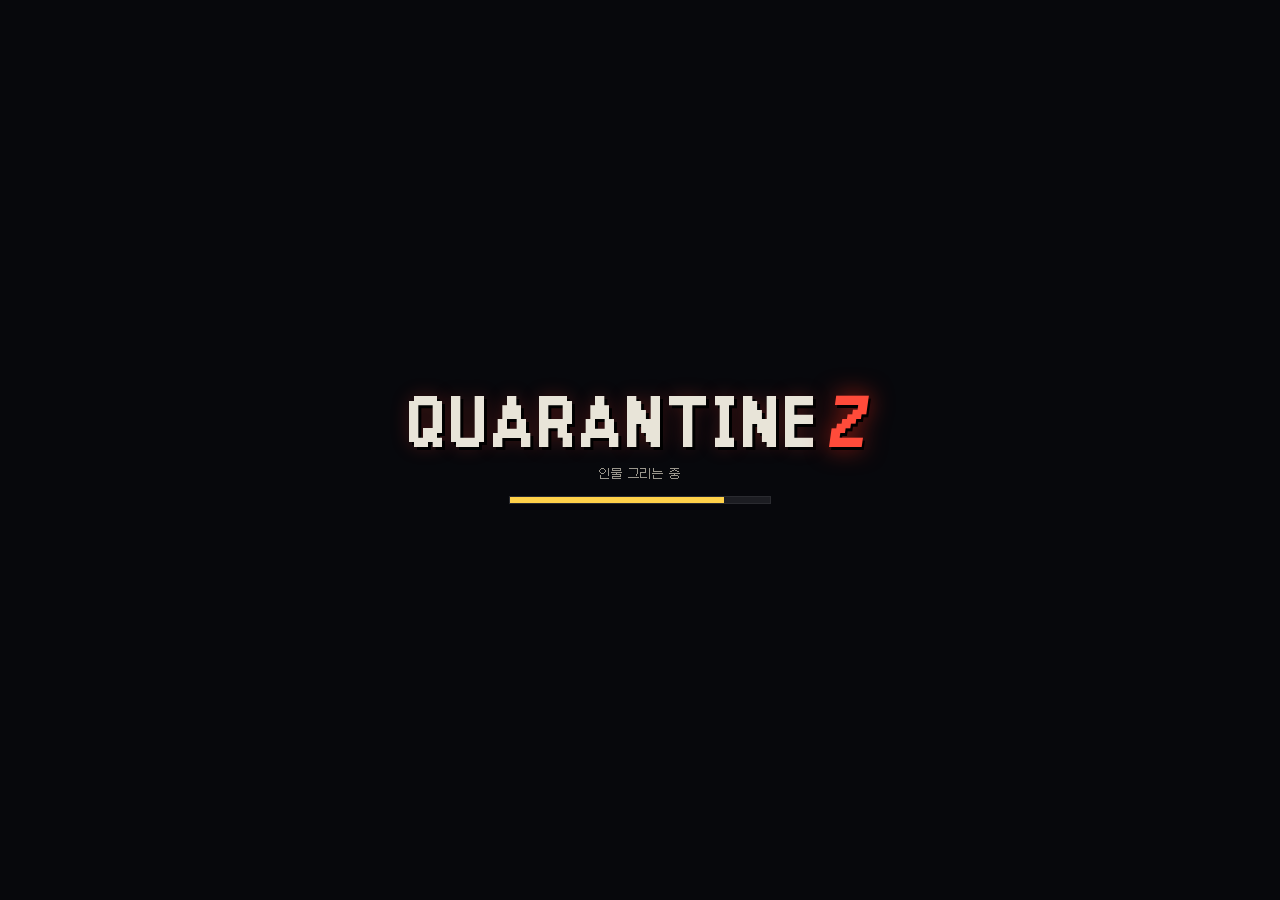
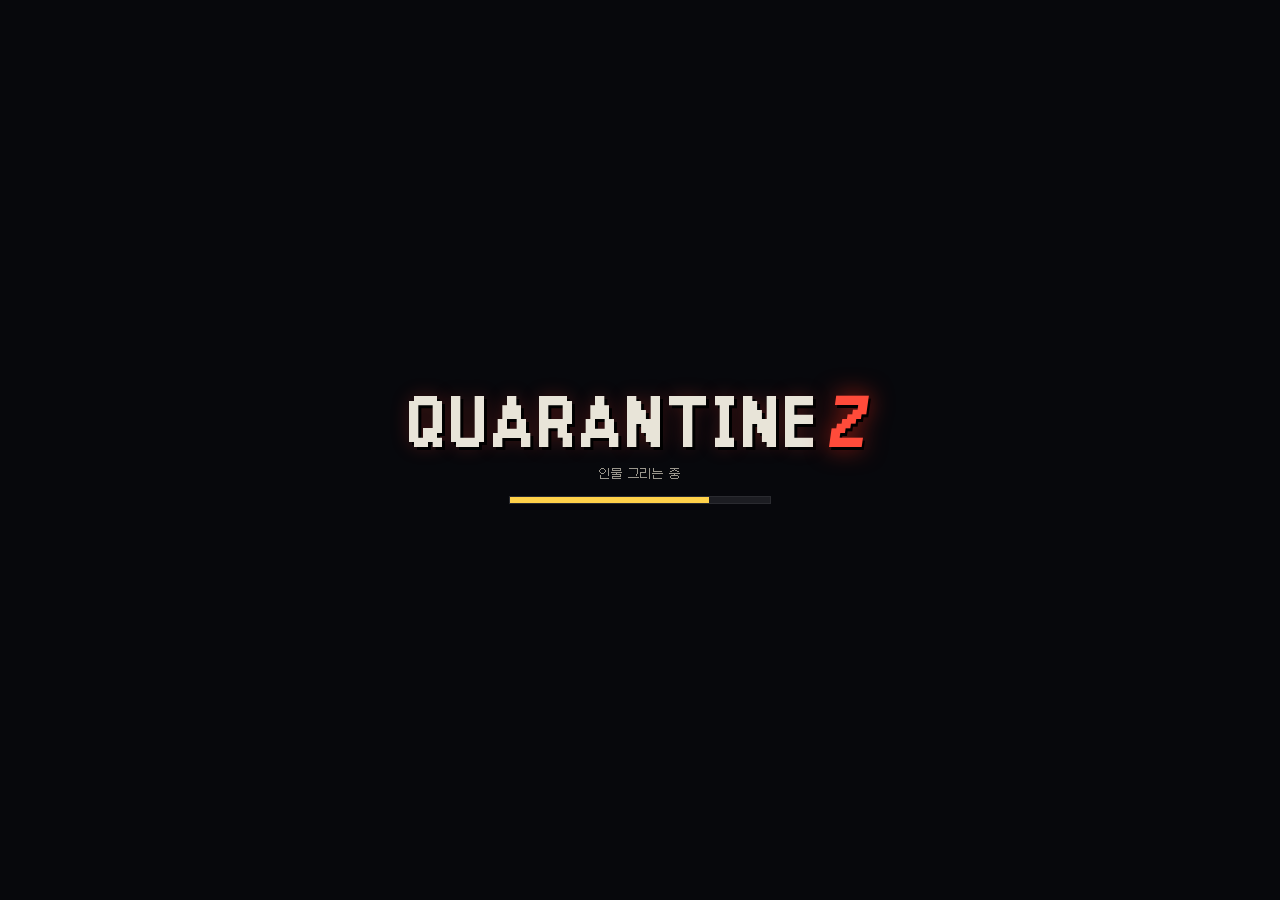
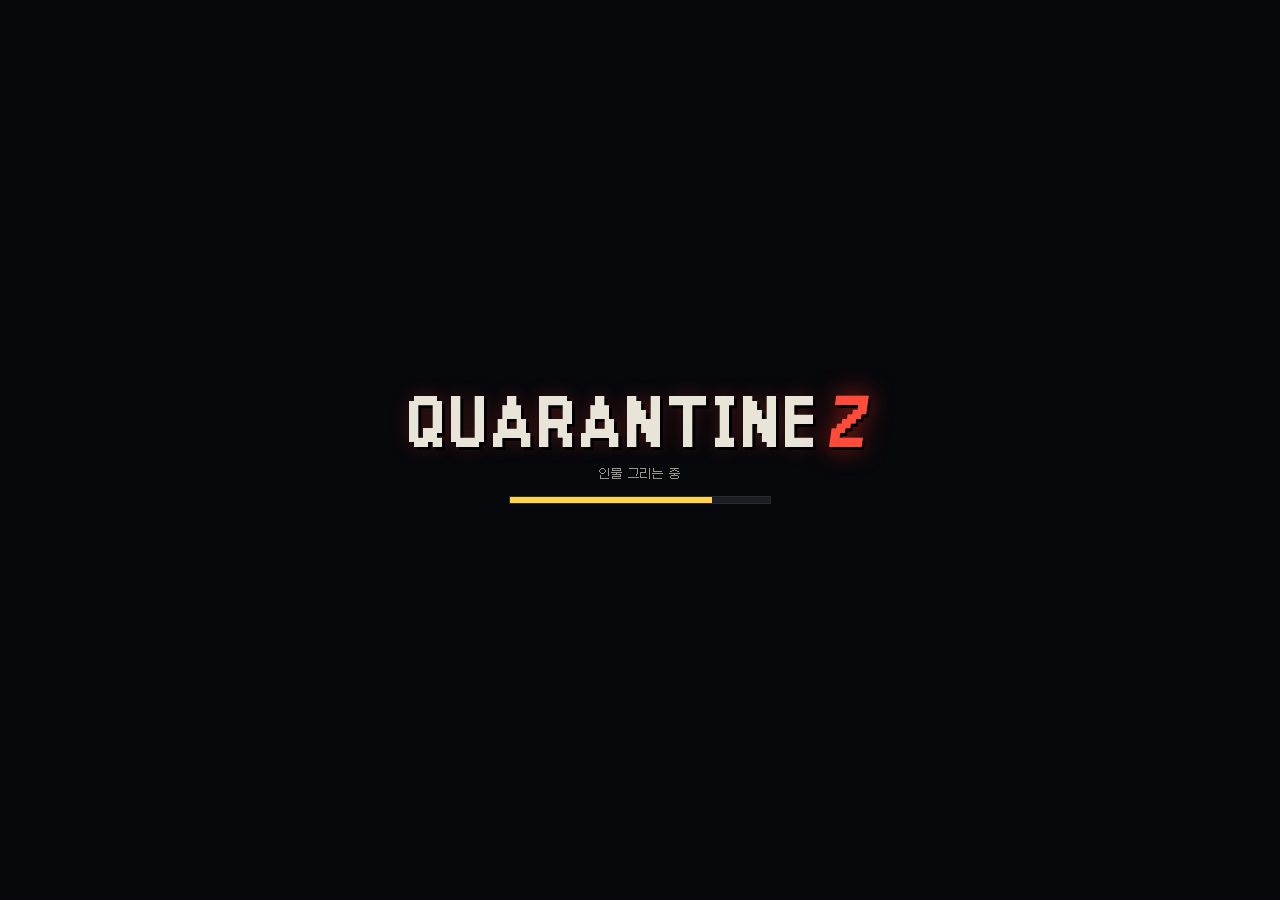
